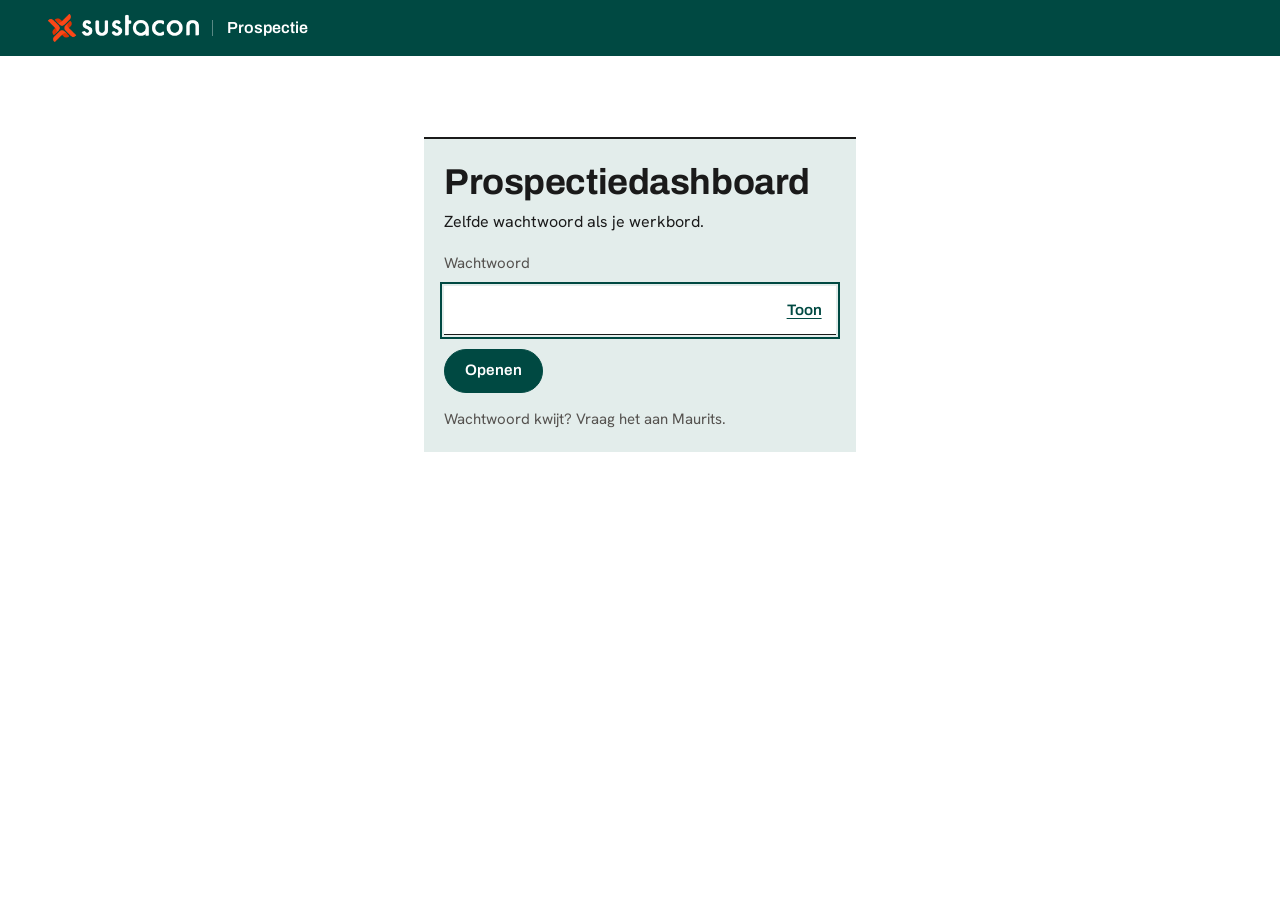
==== prospectie/index.html @ 860473f2 "Prospectiedashboard verhuisd (versleuteld, zelfde wachtwoord als het werkbord)" ====
<!doctype html>
<html lang="nl-BE"><head>
<meta charset="utf-8">
<meta http-equiv="Content-Security-Policy" content="default-src 'none'; script-src 'unsafe-inline'; style-src 'unsafe-inline'; img-src data:; font-src data:; connect-src 'none'; base-uri 'none'; form-action 'none'">
<meta name="viewport" content="width=device-width,initial-scale=1,viewport-fit=cover">
<meta name="robots" content="noindex,nofollow,noarchive">
<meta name="referrer" content="no-referrer">
<meta name="color-scheme" content="light">
<meta name="theme-color" content="#004942">
<title>Prospectiedashboard Sustacon</title>
<link rel="icon" href="data:image/svg+xml,%3Csvg xmlns=%22http://www.w3.org/2000/svg%22 viewBox=%220 0 32 32%22%3E%3Crect width=%2232%22 height=%2232%22 fill=%22%23004942%22/%3E%3Cpath d=%22M16 7l9 9-9 9-9-9z%22 fill=%22%23fc4717%22/%3E%3C/svg%3E">
<style>
:root{--bg:#ffffff;--fg:#1a1a1a;--muted:#55524f;--teal:#004942;--teal-deep:#00352f;--tint:#e3edeb;--on-teal:#ffffff;
  --error:#b3261e;--warn-bg:#fdecea;--warn:#7a1712;
  --display:"Poort Archivo","Archivo","Helvetica Neue",Arial,sans-serif;--text:"Poort Hanken","Hanken Grotesk","Helvetica Neue",Arial,sans-serif;
  --kop:3.5rem;--gutter:max(clamp(1rem,4vw,3rem),env(safe-area-inset-left,0px))}
*{box-sizing:border-box}
html{-webkit-text-size-adjust:100%;text-size-adjust:100%}
html[data-auto] body{visibility:hidden}
body{margin:0;background:var(--bg);color:var(--fg);font:400 1rem/1.55 var(--text);font-variant-numeric:lining-nums tabular-nums;-webkit-tap-highlight-color:transparent}
::selection{background:var(--teal);color:var(--on-teal)}
:focus-visible{outline:2px solid var(--teal);outline-offset:2px}
h1{margin:0;font:700 clamp(1.75rem,1.4rem + 1.5vw,2.25rem)/1.06 var(--display);letter-spacing:-.012em;text-wrap:balance;overflow-wrap:break-word;hyphens:manual}
p{margin:0;text-wrap:pretty}
button,input{font:inherit;color:inherit}
button,input,label{touch-action:manipulation}
.sr{position:absolute!important;width:1px;height:1px;margin:-1px;padding:0;overflow:hidden;clip:rect(0 0 0 0);white-space:nowrap;border:0}
.wrap{max-width:80rem;margin:0 auto;padding-inline:var(--gutter)}
header{background:var(--teal);color:var(--on-teal);padding-top:env(safe-area-inset-top,0px)}
header .wrap{display:flex;align-items:center;min-height:var(--kop)}
.brand{display:flex;align-items:center;gap:.85rem}
.brand img{display:block;height:clamp(1.4rem,1.05rem + 1.6vw,1.75rem);width:auto}
.brand span{font:600 1rem/1 var(--display);padding-left:.85rem;border-left:1px solid rgb(255 255 255 / .35)}
.brand .logo-tekst{font-size:1.25rem;padding-left:0;border-left:0}
.poort{display:grid;justify-items:center;padding:clamp(1.5rem,9vh,5.5rem) var(--gutter) 3rem}
.poort-kaart{width:min(27rem,100%);border-top:2px solid var(--fg);background:var(--tint);padding:1.5rem 1.25rem 1.35rem;display:flex;flex-direction:column;gap:.55rem}
.poort-kaart p{line-height:1.5}
.veld{display:block;font-size:.9375rem;color:var(--muted);margin:.6rem 0 .1rem}
.ww-rij{display:flex;align-items:stretch;background:var(--bg);border-bottom:1.5px solid var(--fg)}
.ww-rij:hover{border-bottom-color:var(--teal)}
.ww-rij:focus-within{outline:2px solid var(--teal);outline-offset:2px}
.ww-rij[data-fout]{border-bottom-color:var(--error)}
.ww-rij input{flex:1;min-width:0;height:3rem;padding:0 .75rem;border:0;border-radius:0;background:transparent;color:var(--fg);caret-color:var(--teal)}
.ww-rij input:focus-visible{outline:none}
.tekstknop{display:inline-flex;align-items:center;min-height:2.75rem;padding:0 .9rem;border:0;background:none;color:var(--teal);font:600 .95rem/1.2 var(--display);text-decoration:underline;text-decoration-thickness:1px;text-underline-offset:.22em;cursor:pointer}
.tekstknop:hover{text-decoration-thickness:2px}
.status{font-size:.9375rem;line-height:1.45;color:var(--muted)}
.status:empty{display:none}
.status.fout{color:var(--warn);font-weight:600}
.knop{align-self:flex-start;margin-top:.3rem;display:inline-flex;align-items:center;justify-content:center;min-height:2.75rem;padding:.55rem 1.25rem;border-radius:999px;border:1.5px solid var(--teal);background:var(--teal);color:var(--on-teal);font:600 .95rem/1.2 var(--display);cursor:pointer}
.knop:hover{background:var(--teal-deep);border-color:var(--teal-deep)}
.knop:active{transform:translateY(1px)}
.knop:disabled{opacity:.6;cursor:progress}
.hulp{margin-top:.4rem;color:var(--muted);font-size:.9375rem;line-height:1.5}
.melding{width:min(27rem,calc(100% - 2 * var(--gutter)));margin:clamp(1.5rem,9vh,5.5rem) auto 0;border:1px solid var(--error);background:var(--warn-bg);color:var(--warn);padding:.75rem .9rem;font-size:.9375rem;line-height:1.45}
</style>
<noscript><style>.poort{display:none}</style></noscript>
<script>
(function () {
  try { var o = JSON.parse(sessionStorage.getItem("prospectie-sleutel") || "null"); if (o && o.sleutel && o.zout === "5VVik6WUOs0kwxQTOyYYmA==") document.documentElement.setAttribute("data-auto", ""); } catch (e) { /* geen sessie-opslag */ }
  try { [["Poort Archivo","[base64]/n5nM5KjdmN8kbSkA7v5YDg8oIMqAl4QHV7Uxg6dEBPo89qXWts6YE2Vp0wYV7I11yA5Z1TwHXWbgFN2yUli64ekh43G3VndLkgxJMvru9KisVI+kMReqEO6393en6eqFdfYPnALZRF/s24OFEjFiXiJfnJPTcdGzjILjikCgz9gTJc7N8jrCDziiWvNEXp2C1s2HXX/2H0/2H+WA+MmdxKe+aJz3Rs7tY2lg7vCqu3QkrRBd2ek2J0yVvVG1q/HQetG9LgIblzFSa5285PF0+s3MWyjcwE3SVFFhfgin/rue2gPBZnd4fpv/BycYCGJRikQroSAKIgoIUhdQQNgARQEjMQp7unqvNxcdLutvb3uxfrHql/E3PNvsHwwjz6usn5Vgr0wM5BRzGIkYcyz7outHEtGPPdu7hyURCYVG9eShuDTR36BEQiSRSJWo08Xf4ZrmNk7s94tqAGCBVcvbFEpfRPj/2/S7/BG11SZzzqwX8TH9Ip5S8YiRlBJjCAkfiCH6SqHUCM3AnMNTvrrB1MAjIdLImsge2kNDpQHAvZ8fs0kNrCg2DLBiubsXs7pbXrT+omnUk2CiM5cT6I3sFyXEfCste/asGXQz6jTetP48ii2Tek0oUgshUAgpBElDoBBo/a9vMuTmv///dusydNLdZpuHpx5D5SAXOOCCB0iAiD2x2uQy1ySdlEe7awgeAXapywfCoiGG6og+5DgGaa50kru3BygwyYAPCHUn6YG4CjB1KanO9M92bK2erBe6wHh8OozH5cmlPLlULuVmyaRSqVwqNdcE73KBQEeg4lXFoH5STmg/OT2mHj4JAXXp15ba7CYiwVdNAbCgrN9ralWFJiVRO9z10WXJXXRpSnTzjDNB7sN9l3mzzmuGotjdAAplfvz7fbaq7+1eM3OMiISqhuFeFokFZVUtPSL7LZCIpAHJdPSVmD7BQE9VZrjDP3GoP2Ptl40hiErfXRVLWNAxtbFwrf+qOgv4gYQmdSQsayJKJvveobZn/EfYSbqrAUD8/zdICMBHP5r7nEl+DuZlSyx0hSJ1rnIhcIhFzNqN/UBFdsSuwrQBARQE/v+lav32XZCSHyWPG5QmQJoEdizKEyi758xWokh5Ugyv7qtiVb0qkEABkIECJVMA1QZB6nQRUABJqU0QIBgMZVqm3OqY1DFBoGjLogNF0W7Z6vFxz485rmax+in49Cqt/mL5/2r+ZjOrnxer1d8s/un9fOipvc7msTSZm4OuYolCuAThcC6lvzmq+kkAVYsqTRahGJwCjQzi4PjkHzgGlOQS9ODP/edJJTYGI0SNKFzgubV9rd/Gq3kn/bbbzCkiVytyTczu2v9Dfc/kl/ZwCTv8Qw4zU1MRVRX1VNS3SbYlUp/w0dgLGKEMFkncD2PNhqnlWhf7vnv3ZKmAhoqKioCIXa8JEONkLr4K4aE+MAOGwBxqDOwZ3wh5DiAmnw+HtqHT6EUy74GxSWY2BfAIAGhThz8/0wOAAGD6PHHyfLsarY7Ofns4e0AsgmIaTLZ8+QMFKKBb2w+P1/Q0WxjEEMfG+DE4AAVhPzIbmzVFjSDGBILXXMhJJFPpC5SlBxevDXwBAxDY3+s7dIIn/Nx2bj/La7O2lliyClWq/9GyDnaoL+vLO6eTfU8v9cN+2a9GM+IEZ4FqXm1RFmPX2Cc9j6/CU2FMZIXXVjQzzl+T/Q0IQJFQgY4ej+UW0HcuohsLaBwAME0BgLevwhsL0QAQAOIQCVGWcoD6aADIcxykUYyd/m8WAa0YGuxObgoDlUfWn7Gc0rbqu7hv9bvxypIZMHkQYYeK30DoQsJKJGXVqFVnlFujFsNmqkKLS6jXoEm7C3iumloYCW4wqdHw4ATqcaLIfzQ7+w7kyaVEQS7ohjzYmBI8eHIyjFvYC/IBwLUABFdNLuA5wCmnFjzgkHtPE9u27v9VIVAjejI2DBYHTcETwLFPC1o9solRyBxzuhAdTkm22KOhGsfQSEAeMQKcTBe18Va8DIBlIRU+X79VyX2XybZVR/NbGBhhkk6LvhmAU8GDEIXHKnARI04+CQoopIhiUrnsQv5+K5YTXpJc3jJErdGGDMDo3NNWnfP3fRt1gV76PGzxCBhlOmMFGGXBQZaBBhMyEQwOHgERqbh2/gUPkPpDcKdpqTyV4bwEaxDB4OAREJEUXAGASS6KL56cP8lLoDeDbTo+XAdTiAQOgiiii7dciXm1LwLo0GPAiAkIM5b7peYJ3APeNLwCrPQqi6tANX4CBKmh1nUebHGjbmFbcdicewCGBnffvWkXVpetFoIQAyKAhgUrNuw4cKLjxoMXH34ChAgTIY8oJSSVrg03/5L1dfLTy+ArAJJwT11QYp5AP+gSegwYMQFhxoKPKqrxEyBIDbU00MTQEwA4CoDSoGdPVug20guQabms/OWJrQTfmdmgIIQkS6/zNf4114vs/7aUpM6Wyc1Jr9k6fkqLmBvNgPGODcQTy4o9TWOa6P21euInfbPGm/Z22/cDX6rzceCTN83HbprLGVv+WRiH/SOMrXwow4m+M8Ur6NsiUxKO9v0UKpzf2yi9/jVq/+JDkMjvAvhNrLe+shvdBHognBB1raXwh3Q09Xar4Qvk9vxOla9A/LtZMpQugV/qTrznX2Qc4v9thv7Mbnr+6JnS5Sz19nz799P4ENmIQxRdMk+qRmGJ4dRdbuH7wvUzzQNtHPXk+3EkTatwjfA3haMPA4uCRTaXxNR1F6d3NKP7I0YvvlWyWaS3vz2T7c/aT7U5zPX45vMfRehng2otTD4t1kWr2mpBXfN6eg6//30EZS6ZSJxOfUKKsmjGqo3oqn/v+EqCJNH48t8QjCMeZx9v//D1qUabgugwbt3xPVcMWhPU67cBkUOD9QwqVopeEdsv4jAOnePqd+laE91/jAInwZ9lmt8n1GOeaNJniowrpt2I3kye5ZupZ8tmowW1/6u2zB1rIv5PSo4RrZm7fm/TykTBs+hcX+eXHvtVCpnEM0ntm+elXZo3/Djw3uc+eYOzPgFRCnWKWajsq9Jz7574cTjQD58f8nhGYRxK65UHwp/3F1pASn+8aQ5VOO8WLGGbxDk2kp4eRPKIthtpT1PSO0vH9fnB5UvqOKWHAURLbzFlnyFNZ8K98sHSFXEShuyuuBdy2TEdJI0K9uGpPPtqGgP9z6U7fq94oGRtDZ0FGuqpJkSgftnY6XdXlJLqcawHhHjcUqio5QJ744p1iGB1NCv/Rw08x6w37n8AODdl341Z/teJPgRew4/9QP9Gt4gInzzqH1mlE6LcK5rmTVtWRmDO7wgsihYnakVsEut05ObhvSf9W8TIERuPuYcIo2HZYuJ/2fTmWE3FH+ixcxmR6w8CsVtfoLEHWkyadUysp/eFO+sH/UH4wzkXLvPu+W9+JH3wKlj5ptGk0o9XxgfrfKx9I2n537Rcfm9+YMXeHN3E8e3N2/NRh6EuMfU8mrr/[base64]/l6sUbZVaMJsUom0OCFsME4nojGq7jJDqPt1OHeCCESdWxdxn26NPnGxPOWYMgjv4A1g65L7A4dTEQpbOZebaM5hWrvj7Yl4yl/Ib5nJrmbTZUNcpiN1phcyZxKPycDAiG+ld5b/wy/[base64]/jycE/01lA2ILFY5KIDTW67SQu4YZAqaKZttH3sb012AGGKfI3T5lPJIwUeJCgRa2gBve0NdNcjZHgo0g3yFkpIzaN9pcQNbD3UIBLQthIyIhHBbYxWxsMt/6PgIsWI8+tRmea7LQ3kLn6egCGF+6yoCQDE50xNTXbLCzSbr6BLiI5v0g+t+9Zvf/eFPf0Xz/4Tnzrvgoksuu+IP3fA43YrCns8JQJK1+/ViB4rVGBD5Z4ZEH+NKWD8A4Pq15kc+ih89pKLNCtgUHWvSiD9AE9OB2Fc3aDRjwKD5nXBvegf43uFUwzTJf8hzHbfay6SGaEBV3+TRskY7ACizYfgdQI3kK1dcCJ+vmQ4KCkcywDmRYRNqhkp4GpeQnavYoaYYZTPabfIYFhGfDrbbx8DxwKj6xOVxtAOw0YVBE+k/OXj2I7TAA+7HLZPtplbOn99LfwdzAU1eMoc5OBy4GXgceLLwxTL4GvRu0C2lu8Bfw+6CfOH/8WL4WRl+nsKfYuG/vxD/JE/+cFH9Fbz06ZD+LtytmP3DbPmPs+W/h7c/ueh+okL+7+c7v8+6v78QfzCXvzeVfxM+/[base64]/BjPdPj7anxUjfF+12AD7opvulCfNCH+Lg/xtf9Cb7pQ7wvAnwmjvGQeonXFZi/qQBvasXXWvExFXxFDV9Txdt+wbt+xa/+gi9Cwbeh4u1hxpPjgl+Wgme3GT9t97Ovj4r3H86YS6S92AOPfxweb70Jjv4kAOoq66d3JwYj7t04niJPpCDkzeP6GNpQLPu7gvFk8iGlBonhUNa5I/EvFgfPNEvCtfqeEonuqe8+m4Cb0C2DBoRT6JbPHt9arGs/M6MGYVDm2qkkPS+x1h3nxniv2mWn7X/hVajUkqCHNanTqiEhD2pWqHkCq1Lc4EyC+SLBBTQ0Ao6EOFb06KevzDEcAiVQoL2+OggX0cFBB6YmLzv0TzTsATE1ivI6mWtnz0RADku8KBdlh+hDV3Kq0ac0XzejHlUs/ONgXa4ByQWpvVPBAb3vcQCc0H3N+MEy/zH6rKCoc0AtZfRkIrxwypS9TtY6BYA7kcd4HlxHK+mmgSgGj4v59gWES0mjh1fQ0SIMYM/1EboIAP8YIrxI3MIe6JNQpkkfhw83GFSHn7DRosUGFK/1Pj0CXE6LG1fQA3GGltcGger7PEDY1musMW3fyreDJnYbuSYTxaLb3V8zpeod4h2ext4Lfa8f7I6hrI8GopFoPFoYrYzesIcWd5oEoso0uCTlsTk9YV3UFw1tWvFrYAEAYMaBsd9IjeQTtQ0AwCevGsqJfF/7cZBiAF2uAvia+RZwkSNc6ZOCWsX0OOiwNmkZUQO88ijx4+2FdttplxqHQGTKkcJInYubR/DRZTwiLw4tkZKWkY34GAXfXX/l9e6QkLNfyXkbdSuhZ2RVqozNtMciLBgVwanT8AhUDqL18YUc/nujR9heZ2Tt1SGkS59u/c466pxjVJrtU3DcFSft4UK64IAjwq4iqLVw28aDxkMYEUcgUTnZ2DkEePn4WUQViMtXJOEVs1QqU65CnaTtVAq16qSkpqFjYQIxm8qhnJNBpYAq1Wr4feEtHULatOtVrw/Hxt0CqQ/hVBvAjhAXYs1qzEjeJO+TACjjeSYH1tMAiEMg2pGSeGTaUR3b+wQoOPSOas8/[base64]/3AmT/t9b6WDpG7qhnS2IcD6/[base64]/8krIzhPuwN+T+ha5uau71WfiACowyLu9lyJ1lMgunYsKpdcF46SeWmHJxnZKjeIYoaJNIy3NPAqJqh8nYGtfewP1V7fzPIxjLepr8FYSC3t/4gOf9cyFp6nsZwIZvG+DsWFVDFSdpMj6eQZDNU5g2hHGW6CFdfAaFocjG/oOlIN4uHmt3j+pnke3YeyfhrdiJWZFixdykWynlNR7QSHWh6fwQB2VwlwdjILAnB6DSKIyJ5oL14Ixj223G0/uxxfJwioS++JhjEwQqRgNidOoisa7mG4D/1Hr5rlaJwa8Lt5jaQZVq7THM8SIKkLXWcHikhSahPqslfdEDRsd3sQtm1iaf57BpCmMWTIp+pKRI73HCWh2+FKLVDDgN6Etb9jltkVLtXGykmmGUQcSY073Sc5Eo8BJGNxE4FQoDxzSqSy5SskyBKaP1uPPXgxVN3A1Gi/tjroF9jqdbfypktH8HxOKo3UvfGxqFgjpVfxytmzzCLfvWRCZ+Wqf5yUXm8o/QYzzO4CqifLBxAyZxK5Xgc+ac+a1J5X17eQMO4Sm6S1G403REiOQifB2ksaNIuNOeuTgosecC4qeVMWzeB7oH+GiAZeflJpGztjDOrSKWWIS+6tYDY8Ls+SkFG1tSZtMtQxlAQOHLJ9JS6bi5W3sPAuL0a8iwQfzRsrbaVGRqHoro/IMixKM5c0Dll64Zb6OD88NqHIJhvA9D5gwbp4ZlbtmzyVxCOUIpL2J+3eqVSoBNTEOsZMjL9K6pE5cPuDw0AaMSHzEP1ug2smJJdEh/BMacOs7oVlJhnpCSZakXogZK9jMHtl1henSh4+duxO4dPZXtFkweGQfnstZL3LkXb/Vc87odHzqX/PV7wXWkiDCIK8xo3kd6V23JnTrJ3f4VR94cWVihyWXYkN2Eopuc/8GRGkuQZcYM1ln/DBZO6y8aUenVE1h8OdZf3O/0trT7Nrx1n7SUi0MR47f3S9SppBG9b4ud3+UA8ZaJMXjR7MWMn95cpXHy9IJZGU/YmEEvd4hqVoYxIdpAEmUMPLdb1utHdfXSeomNlMeZyUuXjp2RnUy2azmdu3WXeDjJ/FlPrAXM0gvQRhl7euktWMStyEb2AyDJn2hcftDBZDcTuOB62rQrDSfQl2YcSrUboZ9FtS5j2oimDR4nTdrHX5rzRMrhAWFgjjtdSdLPztO6146a5UO5Ip0/DBIqfHmHXQcZ8DV3TizF9GxgdVovPSZ4aFPFd2au7pRuVgwLF3vG36bYsM4GxAqkQdET0IcFVaJSJreeo0s3bSMO/a2EIdGUSc+Uwc4S3gHdoqLTzJM69GcINLd6zH5N9CtXoU55nzx9CpKzqwqe5nOHsibW+x+PjbLUW5UNiPBPg2uOIpM3Cqz45J1km8nu+AipBvd5qzLvGPAObkJ6yDGwnAQYJTKHmoq5jnFHUqwjgieoiBP78WyfpKLX8kA5LJSc5W5Sgu41N4DpmF6ToCNgRziOm/M22MVswa8LpIrPlDbl3KkYvQ8DVaR7SzRJvh0H9g5blVUNLD1smdfvQrZ8KF/IzIHrrH0y9yn5O/PuyKsPDvldgTb4Sn4Kj3XIrJX5YIT/[base64]/rHPhwcO5kwkPbJ+Oiwgk1d2Mymnog7sM2E7ZUlGqO4mCK7wpvkYhkrcifz25xTSIjQ+63zlOhyBmFaes6FudnYDLjnn/Qr3oTQPTvNdAL32D3H4VHW0jif3uZ65mWNekWu9O527y3/0MQPCLjRz8QWobESkzdm7/9fVERZU00kYXCo3XYOiObzQBtcYKnE0MW1eJJT6qf2oZFFlm6cyjQ2eow5tCWhdfwcWFyqee7xBiTS2OjKVa6/2zFN0H/w0UeJLPjaACV/6OlVYdN23D+HlXB8Iw1S/Xw6DshGoEtfeMK5BpiGSJfHo/[base64]/vCYe5N2L7ZhSbUZA0smRmRBjJesegRmYV3wlelMKeL3Ent4nWAzVyqvaYnjOozINemQ8m12UdtMFnz4bRMjYluHZpGaShFK/y3ChG7EQ36Tphf4WQ2hecLJudZ3aFx0tfUjezwz9me5HZe9K1IXX1HCNRXvEEe5xc9yZpmGFNQ5vMW+Tx87zPQZq/xpTFIyTNDR6VrXi7wp0TbJNSETGchEnnJDFpyEQRRSAkuo/FsTC9hbhBDroLqWVB76Z6NlHEHCvDmVS5w/3MLIMKBsQCQVV4YZ7nKDTPC/bouYWSCsDu5PIsGsYxmfNS05kKz5sLlH+81yFlFZUlcikyk/iooouW8bd6LPo35virhd8AXpBzekC3wfm/BN+FbgWf0bjnTo90w/Jhv3HyNvDlAs1HYblVkuIqa8r1UOPKoMNGitpOJC7d8gw6N/XfNz3zv5ZoS7JOFb8h3k5Ay7PWxMOUx9w/6Iw771IkIzKaR81fULVAxHQt+cp/j1D5nGD7FTsJKo6E9rVf1DMplN54qW6cG57nTs7O7jTX/NUMeh1Pq6AHzfeDeKAcV2vKP0NjcXxxAmOBQ87YMOMUF+JVbcIkl114JV66RX+0WSaFRPPPX5FEDiKi6tke+4uvrPIPD1De+soY0WQOJPqdz2tEAggkc6RKZtb7KlmcDItEi5Wy1PWvUAMcm39UO/Xtv2M3T/XL/y9ix0Lok9Do34SqDnB5q5C3+9+OE3Pn5u/+ZPa9ezh6WLZz/wEL3D7lP+j8OxjBLB2fEdE0Cv6Du4vZMD5YPx6y17c56qAG1eeHWkKVuWSIN3QHs7FpNGJGkidKF2zK5G0S9FV5mZtuJy9KSlqcnLx4V/EijI983SmjMFZRiaf24NBoXUNmjNIIX6zBochJAG7d4QvN52/OD6VlH0oLjbPmKTXzet99zSh4Iy8zBc70QB4mgG7qyXNys01i9v2MvyNdx6gavlJqr+TIf2l9zIWy0qZdoH/d8mX6TC2O95J1F4TVhvkGy/LBA7t2rCifIyvtcs8UZWhM9GzNtJyMOjPWklE3VazNMdMyNKJRt7VrjjR5tKZuIdjt2d7kBnSc6uOhXBbvpyeW4Qir2i4A6Kak+gmDdWFPt3VRqV7/aevcLEMqlmDLS5E2OrZ9Z2bNBRnru4JsLsrvM3QTLrRgS0OoYXJZ6Dmiv88YhSeOPnifEwrPRrf+OvSFZ8LX7o+1fPz18G2oaVIX0uHBOHLVzVsnw7bly6FWdSdpakG2p2gW9QxNhWHm2dIaiS55Shm/zpullU+lizSiqK+3V7RVxJq+LWaVJQLopjGcEje2c4ytZO+YOz8C/e3k26kv2odHXd+0iyOr7XkYiSrUyM+bWsyazuK35kkkOtXZ8bO2vJaG3PwChULFqpgU9KLzrhY0+749iiumtg/v68+ahux7dlCi0wfW1jUNXtk55hHAPBEqRLTvnwRtfducvrbZjldvndGxOACDyJ7Nf/EeZMzX3tiXAkcHUAsO3jnAXDSgzoWjgujF52eEv/BytVnIpmWQbUVf2La8+Jqal0K+cJ9txXmaWnIsJHeqU4bNT3W5k8jZbU505WNlROfEYEXgQz07MdhHdw4NxsQQiNbNG8CJ6gIf9Ikp++5Dm8foxNQyApj0JHTMHdFFqJrShoS40MItjaHGyeUhknDo5VCUQ3vl0E1TIb8ku1pTLA7U5pqv/xq4ImrMoY/cpV8BZTeNhS4CVhdrNjo181dO1JRDe3uOAcJce09bQvTTO2vEu9rBWDyhfNzo/7PcAAXE2T5Vsbx2yUfJHw/9/+a75g9F08TUwdu0b4FJldXhrTl8Sy4CyQ6nWC5WqcNnU9mWri3xJMllKLk0BUq/QlcLszg6oyCAledVYQ1ZXGNO3HSFxH6awf8RgydkX4SSSrEQ6SpdJTAbK8a44NcDX7fJ2r4pBPWqe7pM0zNt99h2q60Ughyl1u1ju6dpe6bLzkcmXrN0yeCjYa+5tmSo7fEBGGeWnEUIr5lvEZF/7fho7W1ZuIcDZ9f0ydfcmf2yPHDu8I73Wye5tvJ0eGqmKRdRO7mpNkkTjUYXfvpy+o/sWNB6mh/UkCLRPfbMltMA+Xvdfe2qRU/gl7+OFtzX/FG/clc04kYJJHqjFp61nwrfG/sYsdC71dTkz/yTWlqAY1dKUcs7YhfQquY2pgLKjxrz3B9h8v9DCSXwZYs5cl2VRFhn+nPsn/VXpUIVl2ZXTI7t1jACWlWQjHF7tr1WJP83lilDqeN9TN4QuIjEvm8mZuUKS5ycPow+E/eVhsmc+5ccPR0ZK2YkKh+tSO9l8w2SP5N8KIpjwp1GHD1Zjoj85NMpgfSHP6BS8XleVA09MVZQTSbi99LxkWv7V6S6EcHfG8Y76scb+e9fFZLhSiS3ktZ/Rcj97DL997ebRiNGkkGKV5mzM3mXOXp5mb37k5ckJy/dPFaWkJ9RPVwju58hierYt8cdpNklHs4wBvpUj+dzOadjPuJurspPUxeWk7a9caTlQTVScXclw4/[base64]/cMoKmShc5RP3eWT5jJOf/4GImPmqJkYbNWeKE1efIcHrclDsby+fJ/PVWL0UnYfVqYFIdXbKZH0VLnGfv7AEN8kW3fgzeQ1SG0C8VeKqPt5UJJyzHKn1IlbXt5DC2gpZX4fMGchaT9TnoaRE/bqsrHUPEncew3pAUx2h/LxwpS+vr0k4oNqe99ZiCE/k4wbuwDN23A7jU/p68WxDmeEjkqeiXG68ozOfimy5y0aZf4tmuctFjjwVwZ/z3NdBQaiY3rooJ/7xXRPlImwttsAX9G0Fiw7Qv3ZyeLQ3TRfTWIO5JSydIC/HUpOpJ7lcjPmgN3/Dz6NnrmDmiaz+TH1ZSjUGVZz0TA5BBXyBzs6VnnadTroaFR+IwV/G/4vDvemtlyh5PKtEYuWRGp4C1ev9sCju48sYIoieaS0ODJjTzs2SYanW50wRUK7s6u8KV6L70UD1ERm29DHfOfrBSK/xo+i9df0wJmYEPnKL/FSVaHoK+pdbEw5RyjErp19BbeltxQU2HLv/ya4rh1UfDrwwG1ceGV992y+W2hhtVNQdR9AEOqY8KuqNO+hCHZVrVjX0l6bu17xMJN3fxBQV8IMK/wJxkU8Kb6d0wIzkFZqlWobq7MyXhSt9sr7ic7o68n2+SlmY87vXKEVT43otLy90AGOJyos1pcPelLdkZ7NVKW8pq9N2lPfpTfjG7EOhsoNNVdaj9Xex1fJ2Iqyco1xVxfr9eQVTaRa8j67DED/6N0I4KFIuxJ79XrWYFxDOJxqlcbKrs0Ao+FsSSko0zRc+e0Z9e9yLZ8vOA+UNRzVk1uJJjljl1Z7XqhSH3TL57FfTMVp+OFeL10vi2N9cxki83x9nEkhBaQ9oGfznLn/DiSOGxPztr55i+R7ZxmBl1QfZFTKl2MGZY2D+KI/+KKKcP/wNO06C10sytDOy8c/1tqjFz92jYjb4O5nkH6f8xogHKGR9OX7Z/+jwKNo/IpKUXxQk4qsXycQBZYIhWpWignPYhINlSVlCKGnGE0oUCvdEJTXuouDzWvYgk24K78hMyUpyOEtAUz5zJAATFBTaiyVufI60nHA9XcXJL7RjIlWJuoBanlsRkBT7g05a/Lo8yjoB3d5oSXt/KC2zV8bqf8yKAleQ2T3NFFFRUJ0yr3rCE/SwUpxYoWPiwq/gFwlV2oKBfrnb4wVD1I+uEcrSL0SSbhEpHeLoE9ziUDpS9KgQ65eOEFniZvOPAHDpDGp06k1pdNpUuPOfGL/9zeBZFFi9HDWsJ5X3V0QgysN+eDFxvCRVEexMQ6RWdwp06d3LUNMb/xbt+oSCiJrcMKb4G1xHrTsNvG4tomHtB7v+qU2Y13UA0X0AzDrAvEdxSVMWpPRcRY2u+afq8e9aeOGCTQcU1n8Hd/18gWGKUVOC7bDHPIXGD7tjyuMABX6GGV8f0/ZXcJs0th0bBJQ7FT6yRCmK7U2Z8z4+c/iEkAyPfPVyJlRlC+r7Rannewgp9NK/2QkD1xVkzzee9DyKONvJMuM9R+LGA2rr7Yb9njbeyeQPGVx99ZgMT0Ub4Bdf/9bVWyG7Dhu+8uGII+auJC+g8lXk+GWxuuyvgx8bktBGLuN+owHJp6B7KnHYD+fGIodhSJY1iuX8LbtpW1GvxJRc28wErLY28te/ED4lBZ8Iwn48at4AOGuQ6Nn0sqIieqmeJcnVseil1V2mY0uU2eRLXrSEJBSk5cSougqQVamLorCS5zQ0ZFaYmS2VOveZquYFhI8wQVOOGVP76AM9Yu+FcqD/9RAB/Os37N5o+rIUa6cmFhgXB4E4xicbvOpc/EpDIV/PT5FdYbHwH9G4/ZFJ8Ua1uzVDpXGyUYlaUhbFItNYCq+HTsZ/0tcKqKq1RST1FsYPJopuSCU/5WXyplNlwYJ0+Gf5tCVfkci/LqViBgkymaOWr9bUZsjsCs7/cN9HWkvsGkWBq0kAzOcKgmxV8Qd5S5Ico+fYIWGD0M1Rnzy1Y4wYd28y31UeLF8C0lV9s0QeLBlmTSroNNJVfsZBIgU/cmdXJzp14P0QJXbzu9lIiswjlFRDJllDYy4QqHIvVQVRR31NlE8Kyz1MualCmulTDDJoS6nZyZhqULyo+Q+u3pOfWaPSymvqcvUBFixMZ/YBViGmj0UPY8CEg7NaO1E+/awr9KoUr6tWt+R0pw8WiQFZdTZJst150hzHwhf80myTXx4Um0wBsahceYLSFxvFDmne0sNtlJT7ZZMi8SGZ7KJYdEkqzfJnCYNZ2Q5hlg2kqK25uqrgOpEYP1D3tDyX8GqVJfJgt1pe0fk1jZRP/0pEFmBhwkxGH4bFgvUxmH0AxMb+/UTF5jFYvrmhJW1a9v6Asflnea13ax1nHCLY1ltiOGkmLRDdTUjfvq7qDwEZLSMkuNdhkk1T0qOZigP0LHo2NpXwEOJdnrtlhRbs2VZULBdHm2OxGwmYhrOYpEeL4slqKlq/Lz7+0joUqm8vOnYYTf6vns6se0NNOzsQefi/KZT4ORBSqecd1PN2ZC2fVUw9zi1761TcY8d9px5Z0G5cXHAtoz1eaQvhVcd2rbDme0+cLMpcyFVxjei3Q4K9vTO+R1fxYp2zI6PAcpl4/P4PaYWjw935DN05UH/i3R4d+ggC//Rn6fwhlMp1DcBpXG/FNcx00wOUHz++2MFjO9R4CYFWzeT/8vjlGyG3V7/S2k2M9crnMZjnSzvQURbhoEgKilbg329JFnFL0M2NOrpg1fIv5y5Jp/SeJBzmX3/qGj3tGTuEnD79SmtXahVP3YmKsXAHpSTF2EEZjl2baC7/q69Ya4gsNnEN+WRWKJt1PrBBHztjk4mp6sjrkDKVkY3MwSCt7JR25k0hWAQ0JfZp/NOIM0r8noxLQe6lvgupqQb5q1JnWPx+5r6anR7+OiZNCY8Hh0G2hY6Zmh3ALQvypwKkKjQSAkxHuh/qy+VlXtezwX7X8zK31auYR1tpsdBWKya8oP8jm9c5y2zG5rE2F4BH20pbVTDRDMou4htjK/8nPIM7vBTrxi49gj0j/F+lMZavSzn8KhbxFEmLYjMIIdh9b/nre7Eg76OP/lDYI1tT3ClbD+Po65hrnJz7Vu5diwPNl4xed9bdqHOCp9+B3ew32/5ru9/50POrx5EXWQsc/ziAPrXhPhkhzDHfH2cj4m908Y7V9394rXJmyfmN8Ev2YduPg2ulfjQNvhj66GLn9XRc7Bp8fqag3vKHecxnxY+fPjqBHW95HPXLuySIy4oUR+K6er8uz772qusTvJnLxVs/rHl38IyJwOFAhMnZ72ouwFnt5eDMq1xXG742E7kcC/Hr+TiBXpBp5vMzTQZBzwIrciVmG/yx5w+YtK4W0WK3IIsaKI6i/GkvDJAiKjEmxhGtgAwvxktyFDZQi9LqZvtzD+JE5ZR3ER365195zqh/oJekImX7S0mEO5jrn10HmBvVR61Ba2uxyOXLLFZVcnMcxaj+BJKri0Qa16YOrgquRh6prQWPF56CTpXky11qCKz94M+qwOnR7yfz4HmHfxj2nZ4x/sP5Xs8i6HjJ8d1DWAhQ1+73H71eff2Y/9g1UPaS/44fbGNptHMbV7Fm3tx586o+cY19qtGMzw7KXgzcCTCvNnU0tU+IyahZu9jbX1XfqQZuaumf6J/XevdcGFDo7uPhm976zF5ng7iPdm6nfuReqvq50K7RhXQSFacikXtOXwutnDuLkZb97q+DU+Dz0+s/rnoTCZoKls1uWj67vjG1PhUo77nYvYLay7l7RCKZcBydlYbrBkd+S1T/sSOtVGSgsMzaksyKTyTWUVwlWpZFR556ANwFAlT69kupnI18lGDDHzUi/YdAz6zB1BqmRe9dKIj7b9nJNM5CfpxgIbi7eMYpZ92hT/sMG6bXbhb4fKsyeqapPq7RkIJZmrvKRBIvpiIF/vPyYWYy99XTzOxdFmZTvJKTvDuCSrHeiUNtj4wRSv5xkmUqG42jznqIa09KX8iqtDd5Zq4ubOzdbq1YM7Bty9a9qfpoDUpv7tUiSxBJcNLo8SupCdllyARK4ou3QKuW9gu0LoUOKl0VySwuVirU9r6MUnMnX+WQEfox1NgbaSokYxIoyHJycVBJf+DJYBaqscLsP3/67tKtoLdaWeDrzQFTNl2ZVy1Q+PSlSl8rVxOrUBAcBDUBEO8UmpNmPqFEx+HBkfFX7+bgaWMFGJxoe0mqlrpdkZFWWr/q6bCAHXNxIkm0pFGodXD0Xas/[base64]/V682waC3dTA5yLQgLXLO8XaTzGjQIf0pKLKnq83XMNkth0E7xT7d/4m5wzcVKMIPBjQm/pgqLSid3R4Kvp1r57fAg8G9wLW1vT4IEXwf9YJTAGAEPAnAIASAQAvBOAEjAabhQ8pEPH7lNopP0XWwZnwIfgDASn0IRYJN0RCVGHUefGVBJOS0d7oUWmL9GMMLaYw5rRCjj2hSpDHtLK4ry1+1HPrOltR/FzbE3sr5rOEpQlHEqckViSeSiInhZMmk03JM5L3Jv+UQkhZjs3CHsIN4c2EDCKCeCv1YtoXpBfpDek3yTMoMMpOKp26jsan7afn0OcwPmI8Y8KYBKacWcf8kLmJeZmVzCphVbJ+ZVvZLzgWzgmujLsvg5GxIFPOw/EW8VP5i/nfCnYKDcIlwjdZpqx92YTs3ux9IpkoJLojNoovin/IGZHgJcdyBblH89x5P0id0r0yr2xvvjA/kP+9fIH8r4JuRbzCovi18KMidJG66DNlh/KWyqn6US1Q3yruLd6qYWgmtR3af0oel/yp4+q0ujHdJt113V/6CUOWQWcIGRYYpxgJRqFRaXQaPzaeMxWZJk03TD9CCCgNEkEGqApaAL0xl5hXmr+yRFlklmbLEsshy0XLbct31grr96WflfWWfWfz2EZsC21XbT/Z4+0Su9f+vv2W/XcHyTFWXumc5ZK6BqdOTJs67V1lyj3bvcp9xn3X/YcnxSP0GDwtnk2e37xxXpe327vQe8j7sAJT4avoqVhUsU85LAAAj9jiFHSAnbAbSJCElvHADcY4OMV/GjFf4Q3h+jdSPIb9U5+k6UAtSZxdPIXF829Oqf/CpLn8KcWU705s7eiQfCXq2vUd5z79hv5wPiVg/fkbd3QSkFgluX//g/KFoqlMOltqLkHkzXhCQIuzLIiXJJUYkeZH/[base64]/GgShD6l6dSPEqT4rBA/qMSQ8uEatpbj/17HhKIKhZAAUq09EXvClvCxqWjQF0nFaV88xRQrZQp19jfOAiTYSMyYsmWAggFVeuHB0GomXKDbsPKkD40+HDyCGSHEg4M/gD4sp5u84gmUbKZdyk2RPJZpXo6GSHc2+W4wJVudHQ+Dk0GINnI4idM1nwjwZ40kt0rrhXQkGPD6rFacDNDJfKlU33DR6sqeSnEXDVDudMg0+gk0UsBfMBMjWmrupmrmEETVzFnh9lYHfJIgxFQYNzTDAmj+BakXnl/HQzGbQozvdP9CvoSqBEgVvpWCfN36TR9NLSGMfhNZ6DEGTzm4/+72TdvVUAr5sQQkl9ynMT70f5t+U+X6c9dxq8VixnGzwQAGl8ZcBMR4t0GfJCepFsQf/cZbR+40eaWSU00m3dVCMHN37xZbVTNVJVVVhFbyijC6jkvcxU9GQiy6kKV7N+9QKfMcFTDQVNj0fYb6Eg0U+i5tbTW/cb/AFhHb48d1CwIGIWrlfdChsVGE//f8ST5tV4MJ83VylGKx4t6lCTlV4DRNLa5EtXdMINDl3a0/q/[base64]/[base64]/5gEtqXIcYNBvRVTMtG9gbSYI/MGP1KRdkYWxMqaYMURgmzh6JuaBrohuwetgWAsXKO22qXEFJN/pDPK0v1TX2rO1O5b+Wvlfz/Pf/6Vd0dgHfOKv1K/twTvwG9k7o4TxE970+eg8iH8RRALVQhZg5ly8udZr25UAvdYutSoOvNBtSlXg0AN6rzaRnAS4kJBucFUTrc21QDTzVjjOwdxLEsZ8PuwZmJ5qqvvB/[base64]/H80KpoorZSVi91SfM3icPzJ3JVTqGqKc05JJfH1r3KPTvDZTkw+Ciew4ApVT1dxO9GQydSplYSgWmzc9/dYp3lXG5pJOFQBZ8Eis1fA9c3/[base64]/uQs4jxCae8GND1sDKWHak+AHRBHDUvUKKW8Yx00i9PpuxpLgCH4xODJOQCDR2OcJoDAO0J9zh5blOVMPzhF5lQwpd0z1tg1WzcmFaTBMB3x/[base64]/1jaEKGPnIj7SbW2kQM3CCmKC+PnfNMdef6gMfw1+O9o2+jttLYz18EVnS6gmalw06OQi0bXNX40VE3y4UgYgniBsw4uU9KgeuisjVh61cPRE6fCDLiHWPF4UdJJ1bPS6cXG6L/v4l4ot12c12QNyATeZVpUOZCVescuC2h3nIldy+/6SF8mYlN5ACMF4zBIs9I7Lqshy4H6Qmx7i+dp0jqNJ3rsOJw+RKyFK0/ttH7Yd72T8wlXTMQsuzdSzbjy/m+yjFmJOfI/Z9C64WuZimSOFCOjzuxdqt1rcZpwJ/SOKvq40dmjSihZYls0X1T52kqPpzRzOH1z9fG45H/9GP1LRWzD3Ksl7e98unqxhFLWI7JeFtTMHwbMwut8I1plo/wzQM5O3PND+ZOUp6N/qbX6/lEOFoR6CaVI2Vu3v3f2QO89ktfN9DoRws8lsLNoNPSiQRCGp0+HvX4yyfPnj159HgG/Mcf1dmzxpTvBBydLenVNWCDefm7T589fYb8PxBq9knclUZIafjkZDwlHQabE598/uynnxzlicsxOY5SuLYKrl3K2tW8JeW5FFLmEu0YlBKLhvPaUE/[base64]/lDwp3jpOA/JvfSUeMfKfwmLgLT20viWfn36oDt2NpCoZiIv0gwe2WEbb8f7PogEqM0xkEcIViAKXU5Xz6YJEwMcY8n91PzlJlqi8CPOAqaQq9zWjukCOzZuKNfXANVZBbCsYN0TONWztq+hN2BkT5+lZfI5ta0MIKwq3UkO8sE9Kb4wCXsNtDSW/3HKXCO0FrKfpI7wVbj7pDvlFAZBfVENBA94kMn3iwEEKFJ+SHxIhNqXM9DRFIENmfrIbB5u6AgQ1PVZiJMEG752tV9ok7K7bHAYJ6e8cGD8Coze2uiGZgd5t6OSwOvtZqoRNvGmxbvyWuJiDFW77kMBAxV+DuYucf3OlfAtZe/fIMQvLGrjWfbkvlXImkufrS6N2gz014T5oeJ/BO8fK8StIHLTfHhXugeJOlLMXo8wB+7Uk933+lqNp3mK/YSWQMjyWALxnUL7t5gjLYRdo/L+1wQn2FiQSm4raW3i49StMD/v1oPTWZvmn37Nd/s/tmay6hjIKFKd1WCUQALgzB6WTN57riMU24ob251a8jycIvPWmalsNZmqRiuBGolZHZY6f2jqNfJnJt/tgD7a7XCqu5JO33eSiz2UL4QnG2WKyrmNq9vrRK/ETj9SQtXBfg15P+gU1DXbt0C4ZWZYY1mqfxQHCEGGTkEUC+xyQ8BXDS9314U6f2rdVNZbV3teF8BGuArSnQhp/WqNwbf/rD4wNvLBCGR8kYvB91DXibLOBj8H4ohbS3yP54i9LfjRPbi4uf1pR2SHci0etgsEkMG07Uo58u/fL97Z6Sf+HaXYqJEPP7xNRbRTSF3VrGGSWg7g2jYogr9duu/qxMeOzJ9meFVEwOaGRlthGye4ziQmiENLXO/IqHtCTXi+/WOtXp8GDTA6xXS8lHiuKAxbbvXOltT6vkVeoc3r8NakdfVcXNE5SMxF24g6uqzOMnSTX1b23Km+jxcJU1FIaz2I00H5NRIUqGPcrmgQsR2gjJRKK5X4JHsaqpzv35l3UpuejybsWvL94pxYygNO2NIv+bLUlXXNVKfJVk6LT3vK2qtsVJnIbIJ/EcDdx/2HEcBZHjV4/k27e4txdlTxnTZfR4CQho99rQ+tFEsoP9QTVsJX2p3gR4KcydBkU/W5/NUep94ncwzUuT8vcHB4S4JUKkO86djKooW+OO/Buv+ise+LRMOqwa09GKEqvIWTNg+dmJz0UrZsD1EI5am8v7Tll3Bqc5GFi8BQmXhdwmVNE+pDwL5ub9+Aj9Rr3wF7wFzFeN5A9gaUd45kAa2ddK3o+9t1JrouH5i2fuFBLqVWGJC1vwMnnvnDI/6u7gwa48flzVMw3CqsLXOi/[base64]/DFNMv/68Kvf/gSnSE14IVJt53e9HgiC4m2ogTw3TUnXeAk+5bOSV7WdBp8FLOZNht4hWjw/GK/ulZ/Gjsh7OQTuvpvzPKjN432WpOtT5B9qsX80jpjzIxHDf9X9o0mF6132w9NTzN/[base64]/x+z/b1sQyhUVaVpzYwi/1dxkl9VW28nJUAz36agyB4NjeMA38YQ10suGK7SwNfemgvEIEVjyZ7tS6tSuR4MHY51kQG8lqJNl8UhuuXy4HP/Fk5+DskvlMsVarfSCWArMDjYX5j+vtf2ci7n0Te8x4ryau/Zm6mWJ7WYKM1yKbq2s9fdTS4nToJORrcbvAAltAJnWYqb4V7NfEDfB//iZM26PFZMfvHU6UpneMy+L+ay8o2XYz8i0bxc7vffdSkdDmVVlW8OIdhCINuC3Ua2izv4I0AA1FLA+2EIFCZOMnJ2vq0J+PwBv58iXY2GBMj4sz3RkaTDfnl4vuYn73XhY/XqeAlZ1O/NSyHKUGWzV/V8qTpxJHzIOEwuanI6UJWR0IFE1DCDUCvF1/arVFdr6/kUe2p05hX5eFdC1C8h+P1Cmg5X4LcCRQLr39RtPXCm93gV/H1XHsFlDtCwM10xX49y/rL36krReoeQLqqB/[base64]//qNFyhskufBqhD6gKF7TQWDAmMuEJWRobXfkKSrxPEnLrkW+xyud1MIH9xh1nFQ+mb3m0dBtFpIQUiliQjg6decpJzEcGYpx/Vl2YiMhKFAc9irT6UWr4mcmv63Y9AXZt0/JqoRg+W9ZqmkS0aVLWue5d48W8wcKhv/taXy9k+5JZ9UjT6mwVQ9NOGdRI/zVLdAh3VblgOQRMo/l14MFBwmoAo0BI3MIZwSAFlhPFnzehisnQts+egPx8KrPVkKow+qHJ4uPgc4Vny9Nkq0wX6WhmfRWEeaVMQXfD55pNA88ahSjDZQJqSrsFcu0gV86cTpC1t/7DZh1ERSJRUV2+FoEfO0Bjyni5z1HklKtpcq/bdO6104oC58udtgM01JPgzeEYW5C5XJOKdhcU1c8WA9yjgorVVQVA0kCuw9HRcwlUMMCRQvHovXh4ErrZA7BuzWLg4Kcmm8CilIq7n8HgUnmAZJwuKVF4/mtGeJE/8m8GEXheZqRFNPt+3FNGF7MtsXip7su4VzYNxZdKDYzGN/n+z3VPe56fOxdftOkkKSML1pN8SgNfCwL8nddl8t8HUejptVp5TYQR3UsI1AqJLRNfRXzv5B1J6CNtZurRTDQzXqtray9q3vvgTAtoyeBVvwyRXAjElyBWTtlJ6hmAxwNJ97gM2+WUv2lb1Pjhv3BN7EXzzC5hv4M2XL2JkDA2zU7g23QoF1LT9OrBSuVtXlwEpxxgx/17mn69hikLTF49V6x8WMauV+ZvFGa62c/mfjtm0bDznzdsDej+J87MqtdK3UkvaVDDr8XLfIGVtOzILM3bXoB9mfhtku52w5+3dJo8qXNb0xn7qKL7qjslcOgzqRk6Y8U3Rif05Qd07S0iT53WWABhL5sGlriwD9nHHMh+a87wpHzE6yU1wfV6qP4lvtkJ/Lts76t3bXmP6k/2rXM8K7EHyv9cwkKMsPHxkkX/5mfmkU8c/Fq/pQzdLqOOjMjAttaNuUAX27p4AA20xsgx5y0ba8UKUPvhl0O17cWK1bfCHUquU5Fa7PGu/UwFYJg8er55Ocuj6/boQgf1Wlu+ZodhjvCTCYq7gazk5V6Ejbuy051PEoEnqrtWxVHt+FQe8aK1gblLtwKdx7xCwtfXuceKaQyP/40ayx5b6WvyV3JM7aS9D9rjDxS3c2yTSBU7X2CU/[base64]/[base64]/GMENHRYI+R43459bYrUB4GiGVmZlFUt+8mrBFkqLnWoZiQq2ly7OYsKK8rlPTNEDgkx2O2eJ0ASRcuhmPnRNV/2U3JGprrM/39e69Qro6x2IhBBxatBK0fhBino4xOHMT2gZc5vgRxeMwcsCMhDEoZIg9UaAMZrZac2LZiTLxo+lPJ0GttCkF3re970XbQvygMYLhRuV8m4AZxVk0t7t4gCvSuTJABuYVJ5w114S8XStPcDZKdoNQhUTyq2tgprkZEenfnpyOt8pQ9qxmt9EdcJSJiSHHMTPN/gqrU0Q0s0Le67zsBiIQbvkahfAD1wMNlw4qUPUFJ3h9Qnx1v/6gQ6USwF/vU6qjBNM7KZNVTq8XjnXwF36xQBChOfR2he144NaWk6LEXOcoyduHSw0p6PSjRhOsHlhVja+CUluJU3pBP83XxM10F2ETdCbtIdPXKpwAuUFRnSd3M7cMov/LKOC1EvLdIojjJRHZ1QXZS7HAE3cJg8a6Z9GA+qYHq/PvYgav/[base64]/miMeoSPkcOG/HTWxifCYKrSYqN1QrMWiOe8CXNL2yNL8bjSYLFKPyDmMi/zrLzvL0RTmM7zNGeOoKJeTujDZSij5UT+R9utU381QwK0ogTg/gWU0dTQI2dsQc4cBOQ0lGyScVx4pFTKdsAA9WuuR0bZR6LSjmCcdsP0UlUxKDVKbh5OfNkbHSnl+bVyU02vgzdKp/zqiwiRuaOREOzWCcGpcqHLpuZUo3lYf1wKb6VhU1VJUkL5b18DOxpttvxoa3Baqsmn4ADSXIIzmjjVDBrMrGgKiRZ8nlZV6sBRi6jqwDkp1APAN4naXCEg3E3/O3MaYkyxRTMARaazt5gSuemckegS5oBEqwQkrQBKSOrbQHt0TfZFQPcL4lPrX3mWmEs3JXoTfyYIeLs+eKVda7XEmz/owjishvHPa3h9GrAPwSvYh8NL4Z2JIyodCN6lZHox0Nidrwe83+hwbCKDgaUXWkxju+uKFtI0OhKsgeGZBJeUb5AK3icGjuNhx1Zqgq7Lsv4xN812e6Xo8WySaoKYsqwZ8qBbLnlh/QghYACWtnXg6xRAoMpuEcooS9E4I0v9/LNKqXBGRgS29bddOjSa4EEVVEMmYe9BcrX+rGXqoSMiNqXOJ6Pik6qdUUlNdR1yGpV6dDEM/4tqSOnRFFmvM/[base64]/SSHyNAmkfTFc8TM2BdJ/b8YOiWk4fQqxF7SQRFFB6q4NCfX2I07JuTkrpriq1nvxej2HuOQnRn7GzLQpEuw17bVsPASkPqzmgHvD7q4mEwzrcuaZCqyB0ynJrn+owhhKUpngvuA/1cEOgh5MX+3VPYIjOVvs1Mo0ldviFQHSiR5JmunvqMEAybkKg3iTLdvSjqcXJZaAek3m4xmi0yBm1zEeMKFiNGWlvrbMEu0l50rBbzy/5LBBvpiZd30pqw2UgKSpJaIPb0PB4iWaN7RS5OeLao+g1pN7KUcZjxFtSlY8BFoabmjEFN0VwBAqoNyqikxYcx7oWKodm5JP3WvZPIaJxeq8ewDiUybKh6L780DENNk/erACfO9Um8MAKHmoVU/nsTnqw9TfYZ8WJ3XN24399DfrTncjZfmu/ylJcJGL9WXBDGNwey45rWiY5yjoJqR/Dbm7xZv3atuZ+6AZqZcVDG8Ldu4bnJE7mXS1eYJ/sNIS/4jCOMefLYaWKKoo/fe/96k2i/yIEM7KAZSvEFkJmLVwoPxmLk+UpUt300ZNEf2v/G7a67ZuoMe6QhSyUeNypnGOXLJtqrx+gxNqgyVbEgpEaHhr5XfrUDD8/ZPUYh8/Ae7gvOjwRcZRacD0z98ll/LuoHUwFpM6sL7iRukcGzWDZWgLEEsqmJ6+InSFMQ+kMZJarG81bF5VhEDSHAf9iN+Yl01xrgfar2V5jw/[base64]/p+XVWrq7RW1rIstdMcFu1tNOeyB2+TESilQgAbvg3UMLIV1YSbEUkz9QAQH1PbGnHw8kddIpsDK1JtCUaA5rLFHNY8XyG2zWjT0pXbxoywqqIo4Ez7Qdznu1E4nB0KRUnGVY0/CW9BpORUrVNUmaS/YAYDkW2S5c1igWVpOpws1LXUKardTuomSyqVcSgafXrMUi8MOngf+SSRSFs9YHce7l2aqBP4nFGwNQDryRhRahUXWukgUlYbnDWlQ0oxpolpzKWjY/PwWBbRb80itlYC/CCgpV1y4/+LYllG3Jzkkg//tBuW6U4uZlbTzBxrTJHmZmSqcXBizz1pQuR8jJPVySGSUsl5+zroPOt0S99y1r+cTCRdkMywkY7RE8cKIeox0Y9MQj+jp7vYzsM86KKTKqpDY7MUa6DSE/P5/MGVA53So3gdQu2ahl3I4zaXbDkvM+1jwvYNl9DPqMSZVxcGYWmb2jZtaLVjyVtxrTcPcU0S34WGjQxVattoD3ile9xsGaIqDz/9yw3Wy5Ox2b6iGWTAKCw75DqEU0CtkwZqYAu1d+5zxqpnqCakn0pRKGqBJYh2zdbag0VSWRAWAV/MwkZR8VaZ4vzCxIIzMdfFsvmiyTt7ZTmOn5kqIQe9MNmmmk2T2azLjy00vx/ZI20reo9+fPzkpl3TX79h92GrL8rA6c8LncJK240BADvgwDZNbrrspe6GSZhqsK4HaAhvobH7ZjGRTFX4CjUun0Wd9pBg2TzP0SRRWGPZdCYYDMXYYmPH1hbVIEu7VpdWXZ1osCa3W8zzX6NDP9T53qRdRJ/G22dq5FOrKBhdWcsEboVd/mBVcFyyeTA1dw3T4XCYao7mirZqY4f4l0jQ/JUYQpZUVZlzHYKYx5uC1Vf0lrmoUsrXYx1pdyL26KHKhD+FQRP4wsRoO4z6exA9BR7G6/PFp/WPcGZaqlIWDPesoTfxQtDbWduArfbL9lRz12Oj18M0e6nS531wr88+qKi8ho4JKtaAiPqTJ6QIJnFsUUxq9wwzzaSmx9YHS7X/8Eg/mKP7bvdasZVxsoOjGeY1UgEWgcoqh764wRHWcWUeG4o8k53imWFWdCqG7z8FlgErSx9L9mP3crMigew2SfqHSVgE3d3Jh9r79uEE1yu/HNc1ktiAIdflkJyL2DtoczCKbxFYs5Z4apcjBxcZVSSGnkLKW+GM8xC1KpOlikh3dspNSyIqKfU226YZhwrE5AXyyDIzJJTNGWadoT1cN46A/UCV4HuefdNlhtfl+Me8ik5DgE00BKRMCWCoMBIRg1SR9XVe0zQziJkjkFey38aOOlRbSyWrqr60QuIAdhlRPBzwfjqmRZiOODELbNhl9tno3NkMjgGwRrrj8Cq6qSSQaq9hMzTMkgOriLpHWeE5qs7KV9Pyee8JKsZumPZIvF7FJq2tDCSeov/e4gBrgE1xqFCKQiNEU/oquVCXYYIAkYilRK9BIolo4fNvn+TSCKQ7JGUe1q1qvhac01rTo5hGO5WEEX5FDqHc2OQlRL1LgdbsLqQqUJblZFQAfPyLCxhkrX/Dc8zFRTk2JSejByWpHI8MS0TmdiAzYzoI+/vGgLS/cV488SeIZ8u4Gh3kd4KOlGov75Adfp2yQMCF3HVLQExlDwhxcXsjNxMRmsJXBPfqbgwau47WZdpYER3ayKlxp/8JO0Q6ghWFfT7s6VPPTXkQ1FGz51wOqFAJcg2AxliqgPuh/ZuaRzu1hTS8zkchQ5X8hyakhOPo8Rl+EEprzURd29jCSE0sT6gI0RL1oWSKZR77auo/9afpsMxGBnaqRdbJo9pw3rPYxIABNqg7StRD4S6m8Ph7frx1kq1F4jkkzZ3NDsFbAUVqHTWvNHhDaYb1ia9TUjUsEWse19FSqGKlfUYEqY4LkyRcGnuW/[base64]/xO0YXiSJdtyAvLWQCFSR2Gn4JQua8ZUuGt/gblaNbcrp1i78Fqui3BuOAj7AsxEWHt21kX8loIz25I+82ZiWSqkOshSBBj2YRiVqvpi4ajJB34HIYMOOlb5tYKLGErOLaN8jXXJUco6N2NnBcA8G9hmJEdg2gnJYDmbR/oFvBxqqxvvTz7PVxWMzoEUIWiHp6koxOm/SxfUlm+w/EvfiYLN1+iUCXf7bcC/+/k9SU+CbVrEdl5bLewlE+r5DQmz+Md90+P6kMLK/[base64]/xsaoAdaPxfX6FTYg8clp4XrV+4tKm0K3imn2wv+hs5cV8BbvJUtQUKbmrCUbdeBSJrWAb1GY/vZnQNljG/hFUo9C+lG0FWJix+Di0artVxwuz2+i1qxJa6RD8Tbkpzwf7DqrKSqIuBrIgiUWRZmSYk09W1lezmuBNPnbet+e7pm1tBYugrMfhM80UJSBxV9QHAKlWbN+G4JX0k/Au8/DFUuFHP5ZMyqbpfYENnS/mFk7tX6gcCLGK6p8Q6BsHYAxmLmUkS3bS8iPq0bQMAyGMkqqVUne6emiTq5bjUIYZhmaqzbPjx1sc4RDCLe86HYUrRmm90qF9owR9OEAlbdr3V9Yobne5uzmobtHNv/YJNX+ixVjwyJT1TWTbqcDmc8jw3fygF7uy+VZotaRqFQ1+S1ItAHzfsYCzwSdeqjrPqWObsvzCctWpU0J4b2i+2uqxtqqkU+8MsSVqwM1FcM1rnwySdYMpQ0TXIpmgw3a7o4kk0LkL8k2qelDf2jMcx6V8budpjovSh/MM6Nn08Q2BEJB+/FuueY/7d3asQ9a/M/4c66AX9Zf/Y9d8YwjMM1lxtx6/ctKuYeVOYjEHBFHgbaoQNa7i2vIthjiA4xT7QGzp+SPmgtXRSnejAlrlyXkCZYlm+Jxm1a70WMTiH3ic3xdLWCTf/aILJct6haNp3ENZlcYy8HCScWdSlnruTeJ+C/mvtDzik6BvF/7B2vTt6zkUwHMztqIAjB0kioGFkLVeqSwWoF0CuG75W5AZDBQA8MQOchJJDhk7iOL0mfj88ue2e0Cw+jJXCjU9B6fgS8DTaLXzWMphm9uh+EcZiAnnYUuVSnKcZHqds6oYkHD2FlUofIMknijNOZ2jFTY6alJ1mHXrRMFtupP2KmvblPci/2L3tLnsiiSv2bo5/+ddmBVLc7+BI/gZ4NdF8PiA06GbcFLKUrDVmEokWZR+wbScmoW6/VY/[base64]/w3zu1K7SROj4lVdww0ws4t+Nrof5eZE2NkxiyWoI7XcuzhEmNuxIMHFy/u3DkxEWwtkZabx4nBej5gwS7fdurx0oB2y79zec5qVZ94/fz27XvbRSfwBUFH4OvkEDyvAJt+UqIuu+RWU/[base64]/W9zIzrhiv3a8fYXgGdGJaI+mizEOvx5Qs68RctzVzTETrQeULJWQm8lG6EBDc115kc10Jwf9VsKMx8EK47/lkUo2Hf/4KF1StIIyEyr0Ses/SzdFZ0jXosT34FVqN828RlIjqssMwa+6Wx4lKd/sSXywNNO7TMGEzGjxykTr9n3U3QwRI8eYGlbLxB2CUKWpnu8Pt7+DwFPoFv+OHU43z29NqthBcLfGQs2SwVCdOw5mMtutiZHqqYUdXSOwJDbKi+Fq7oPHcO4RkFpHCS64ZspDY0FAW0RYQD4ohgx96gh3w0sxI5DECQdN2sam6sgcTNntEFERlukHhLXZzByBAegO9/hRYAHqBpkwWZO5uVAJjTRDOq8AuY7ECfTU5ET39cFqfULtgmwwDRug1WA7+W3058hVJJe3elSWbarv71XW1nX0NL/7I8hEQnaPZAjq87KvqlqnT2efkj7wCiNNNVU/OC/Q8Zrw90boLWDjEMQpDmCc9uUUNbnIQs7NN+Xkg/e9plXBxmqqTMuc0g9TXBZ8H4P8Lz52VJTiaCIlG/2Kd/lg9eS32KQNyAYWre60kJENN1MoNe9GlalipxnOpj4TjwLzLQR/i00PJsq/zRi4N6Eku/xd5/P5hXeFJTmfzE/d02i2LBFqsVIn75ZPoWSkx1hLje+9aGvqI2o7kEZii0F2J+ncIw0Z0qDTOMS3zaRZzZbNRNDrES2V/v/1bjw1kwr9bbiGP3uwq1XEPT0XC03PqtgqBt9REuDfFGFyShb3KjyUQZZMFwcrzDHTCyVLTC8ROgEtJsXL1rXddJCNTn8qqRysZOYaGokEzaK32KfWOlr30TjTQVJ9bnD+E6klsLUamBKUlJBmnodUAMuOQNF5mr/YBQFN7iimcN5TSYAC3cnd6lKhEeoUuQsD83tjFz0OYzDZ88vlOFwtIlcgnMc8cNhA1dwOJ/awsPv8tdIsH5NSAEVtWboSSKwp86yluduIAke6C+xNl+Wm4li3tPGllN2XlpPw1uhNIcZcCJoxTocHwmMShVBC0+BQGGLkDqeJRkcng8khC+5FCkqSdzEhI9eSV6x0sZ3STx/h81YKHNIvIUIbY/Bw4WJt073ITVL4yPiB75N7vg/L8G764lMaseXaNBpRamm5Yrl+wxtD5vZKsexToO7VC6GMuuJ6sgYvaRZWYSjF4pVyQpJ+mc89GPQ6rfZeqyx3cEiRUq9ifXdOpZRTR+hiCW5edUK74MSJK5p1HuR8Ly03+ylqoc095OmwPFIIZJ1uLp76jZEtDa5thBEUCS5m9+OAvY//cTUK9Ha/cCLOn/Nd2+pBAFqtFvUKpSRjg9jNSYQj5nx3O1mODCHcbevXgZUyiBHu82AyLJ2Mi5/OJ5HzDCZyyn+KUA9V5iVRKQImYAI6hrnbUozY5VgFYwClxTVDyi1ZhK2NsZrHMWyrjgFzRCku4iUx5ZBDA5lNl9QIGy3Vz4Pj2OHxV1+RHKPNzNWi0rmDKeNP9JX+TVmkHjDaMuexClXhjBhUax6VpSIRZ8Q6V9YhYlnUtMY4N4ZqcwkgSERuhb8uidDH/xyA/NMJ4wEo/[base64]/hQXaSHUS/+mgvn9PxG61GaBdI7SJWg+A+wOwCnTYiNFSgmB3wgnHoMgTWyuEPlILj25aPETnSVcyX2Yyd5iAg2GBViOV/vbwwcEpBbzYQiKBH8gb8n2e5mUBlhr0B2wGYGSmyBnAhch2uw53h+Ti1Ciwne5A1taC6qaxIXGEmyklLw/zC8kJVWNCweEd5fBcqFOU9PJM9yS2IOlII5jrUkEynGSCbtOZM6GspCqGp2V+kNu241bh8YFPY4eTpNytBirv03si5RfdSgG+pHIKn7NSoW9Q2WwpthngZzG4bpEjyhAjcHc+DuWeNaWiOhiUi+FVJExg9o7aZRqvr5e6VN+bOyHQC3scgXtMHbpVBFgt6QY/Nd2DFXPSdpCAUCfmJkGIzPvK2VcH/wFbYBsMu6paVnf/rxRdElIUCr0PQcYQI+dJOivtsS8Hp0wzNKfCn0V48+Bmi9mDgQxfcMgYQSCEdxUjBBKXFYDzbRsXio8PR+SxC/[base64]/V638X3LnJLaax822S+7U5QYo7B8jtT5mwGu71XOkslFB7M0IStxBjeLc8yodwHVPYtg8EK5CSmN2P8kvFjirpliKRYMpMBvSjwZb/Y8bavENYXtgcPwNovkoWnRbpjPX9x2geJJkYhNekl8leuybfU1i4sHAVV8i7ogYToPPOlyLT9PwMvej/yGoDDwihrH42xYYxbGorJ2S8G2Thlvo0iZS4TLfrfXk7Q9H5QLN5sU6z2d0Lt8W0Bfne/uz3/96wpPlxVJ7m5+Mn/W8dTHpeNzlsrcBPLx4en0RI0DCHBh5/l8ChM0om6RbnKq9DrxbvWWBuVMjw2qrDWwdfY7vWeOgQtQ6I3YmLyFbuCTei193vgbfVQeG4TKFqT0si9PgeZYHtF9j9MYBFy/GaBh28t1HlkoqejVFIR1bYK1kz5hdJeyYNsOCc3jhiGDnOsIraXXvJtPPmE4Hh9h8k/[base64]/XUTm/6k/17335FEsfNo22b2h64jngtVqLay4vjwMFXRPkUTaZ2PK/2WKUT3WHcuJm9S8VhDMrrjbJ+aL48gZZvtX1xTnp5emN8hTbizHGCA8ddv8dqZX41hQqma5fb01rb8ls7hKDxxc/J63WAisA8vXQIcDnP0y88zqoq/UFyzz2iSSd6HYIWIt83AIREXUUNHRGCyDYcMsBECoBOGiI3RG4jrs+K+M+iFLrWQqN7y206USIhFLj/3/NvXzUJXCUn6Mpf06NoFWEg50M9SKtV2faqXdhJDChn+EcdoZggAFOzDMkkBjyvGaaKrvNKdZWSkFVDuRfJ8ZalvA+DHQZYN4rM+fhN4t97PhxxPIqfLt3UnpitFrLB72I6fyWRQ646EjTiOll96oh6/QA95s1utYSi6psxm+lHPWUmFd0qSSfS+lh6CoTW3BAAYtxykC4EllyVm1BhF2HJod0V2avNMuLMKKgStTVem8VNf1JRcLTPMVYc44Zd7AU/dg8H64j6rJqkvrxnCYNsqcmoaCkAZX3dfEKMfwZS0OcTfe8KBjbBEPmg4cG8rPEyLMUW36PUgyTOHFeATdzQ8E10vaOHtw0STo5qxr5TFG7iM3lXcF34mqzvAEM0fJuN3W+F5T/hmuc/tDpQU+GdAx/thC0h7b2AHxufaG7wZF0R64smfgagx+d9wE8cR4tMXYI07ZmXRd2G3bzQZuRUCq+Uc8IUY/TSrA59d404k9Vrth8+RA/3d3F7ydwo9qvN1qd27yhGnpPj9WkvJO2CBEroyemGbZt65uMdC+vidjeYyR2uwQxtwKBDr0dX+7s8hVq2OBsDcp5CSjZKvRHVAFNu1RzVvbXfv+c/19T4fZMPToTKp2TxoeOXNdfJwc5LlljSFMvpitFEaro6sxxgw1tuCXAFf8pA6W9nxVqSZAetCbaeCfBmmFet8vxSclge+/P624aYtY2WANRFnqnwUaCluI7MJQhd3+GYWI+0mwlqGDIjuMG3RcCOdlGQBiLCXsUd2kcTXh/uj6xRFYJzdKKRd21eB9DHZgQjZOxzeWCwVau0amBgYDoWaOtlg5ROV2D3kz/TGnryz/GUVjHJJLnW8aTg8ckXsWfF+cxcWoB1m6HD+4KeecZIpsKT/Yx3GpIui5rR+5hXpnA7NZC6she33qjliiukwKXUEaMlWKegKXGFsZjZd+tfKoMOU72aWmCByLLgOrA93t020exNXaBzQLXmNyDNGteQh51EVTvSMjpc99fVmqQNFYxNtE/qMzLFF3UxwLPaxrL36vcGLIiEoKicaeGUWWgUknnsDv3NKDjibEep0rwi92h5fgDR880fqrdcgFGHxp3+y6+oIsVFNJiICiceT4N3Ss7bLs/RMSMWb3c9yHDaPLtxizeL6H+u9hjJzTNCKPWgkSCShz3ADqlMZiLjCpsT7ZzVAnyAGzT6aeRd8Jtf70u2UEecaML7N/oHdZ0Lh3PSZiwJuW+HQua7aSEBTfLgL/iSeQRj8rujyaRG3QadUSbriaXj9Bx/0ADSX4LKML0SozwTI2RZtBMSlRdEA8ThWFYn7hjWc+Z86cLTRmfTTKg/0D8+WQGH0ov4B1jwHV4bJJ5mdNyMIItCGzgIGHSLC9V43Vd2HCVYA/R8xxSVx/EPKgxxpR57rdl07bMsGWUwZR86jCawk9mAGy8ly3XswJDRjeIE63xqxiwneu0SBCWOEoajqcqZYzmvqfT5/v4zwjZwmwlay/[base64]/NZyzQiduwtGw1oKsNFOa1kuwO1ABTbafYqC3jpqDSsPuAZIUExYAuG0QwBIRJOSBp2uM2+xp3n9uPoWLhcDOLIQBK29OLJy1QJD7uQ7lWMxS7J3S9MTgd6s4ujmrWbyTqCtHogh2QQzDEK4rRpoUB8AbFMd/wM0RkQg1BbkpMydG0qYcO6AWUz1fRVeVdZ3nk+0+Qd5M57WdQ4tijkJYXKwmh+ZpaJHmqdTDckYZHWwR7KoeNJVSxWGuGKhOWmQT3qu3MGZNk4zcx6Jd/nJijzkwvkMA+CHGeZUE11fVdaqW5VCKjszMZ4s+4fOVoSyCTUrIk7Xp0wC5A8xT8uGa7uq8aj0mWq3u7sHoQZKCEGwKgkMgdwQylaW6JCSz5TpFoXbC+K/qIV3EeAcF7RifA/njed7o8byLFkxTAI15nPQg5UhvGBGMl2YeRBE7408oERIIVHkTkd7QRvWeoDsF938egnQYAUN4aGhXVr7hxlrxwtmNKlJkJEVslJxwlbxuSswh5RzZ1allhdJSaZIFRXCH5zIPgBp0IuMktzHya2iWqx0KEqAnHDX1nxLpHeIk0PEBgmFhcULgVVXT/hV3NymTww3ZpCgheOsOIlo53g9o4NbaGyZhsag3qo4WFyM/EXpspBqMFmK0VqSnHl/mMIqZS4Vpy7lioDXoJhBNfOtSglgVQNBD2Nac15FLAFElf6I+D7mcdFVVzF0yfZfH3Uv98VsY+BK2z9u8VXDv3brPDcBho1UoG0A7O/2iPWOlX8+0oEcNZgL5qD/T5979c9IH9XSRbojAPoGsYAjLVtQA5LsMxcN6FcKdYQrqzem1x5ewOsJ9ItIeAKf5pQYkCW4UxPTFIuVM/dWFAqxwpgTlaah+8JOhquJQRWogby0Pd/ExLfQX76yvfAaabz6of9ociuAMiKnwfSiemXytoTBrvJXaiQuPgVLNMGLxT6p0EcoYSg3sCNI4I//TtcdKdeO/[base64]/ufREL2TRC4dOfw9wu4KxjAWi51sMhRdc39lbu3m51DUAPeAHIVcWAbyWS4C+jnlWu1Kon7udLUi45KmUt7JPtvM7nNx4aD3ntsX3reW/VHUi5zE7HeeBQg5e0sBpxuWvbVMAjwu5VaqAhIEpD2SZF8nZGfEYv0p1mIdsXryg9zhaRp04KiQIRiLbuP3aSSS9yjE8jTWCDijFp9SHKkJzCM0WBwFIst6LXjPI/[base64]/vAwtup7wEPPPDp2TT5yNXzI2Bc/1oLRdL22cSfDGRPwklG7Mz7nSo8409gC/Fl6QN2DuUh1CrZab9QemXbRqbuhBYASMASFO4T/6dhF7Rc6thuPbR7d/5C6XGtlqL00tIvjnJzpAWmKL7X5GCidXCLc3Q/7wy8amhOxe6bIj15/PnY24iqG3NXqGZ0wg8DFTzey4/uQ/[base64]/7Bf/tS1G/MjEWRcDVV+CQHbRIR9Ef5smNu7y5GvOfVK6EZLvZThSq7eq5OxFQhsns3C2wHP/yG44AQegqwNh+HYojy5JLapXR7IfUgAZksnyh1Zy45GCXaehHon6lNr56MqcRWKCwmDcFicOTYcgj00v0iaxRxOS/OUzSNMNgVCb7U/No2WmqMIgQRFRpoPbi9ETUfzBALVrhf6I5kPTozQ9KeaK7XeNZaj9SHoXlKlWxwEsnbk6Q+Pz0HsnZZZp2YbV7hGw2GZ41il34sfAuY3F/t9G9YnplmSyjzO+h99xbQUxpKaORJ8Oh0zjkm6P0lmohXtrdxk4TeSUW6TjYAkohM0v6ULiIp3ihDOKT0gIbomDdk8N7x3lpe4ZGLH5LXFNUjxybGQbM5BhnaHamMtxxH6wwEeJfmi4I5IluJ/[base64]/KVZ3/RH5re1nLScOwJ9w0Ecj52loKxEYfnIM5aS/+8+4Ow64mFVsels/01v85PzQsGL0KxUZz+Q9ED4rO/Gmq3cbz39uOeY5u/cpCz/IXu7Od6bvMj8dlzd4HToVpVAip7iTSzbhakveY+87pneR/[base64]/vPPjr5kkSPC1/jbu+wx+krQCukVNhTRhI4zUcj0sk35qAJAbbyYsXgHULDObPX5GmLyUcEWIshWSuhCppQAdXwK+XuJpUsv/c+84DixXG2DQNnNvOuIW4vRfwi9xJA5hGOhBE9+nhTvAlRGgzVuhsP24Cwvz8w+Znh+al9r/s6n0769LwWjjgk+yodsYQCncu/x5e7oSluNfrC2e5Jt3TH9X62Os88z6z1YMeMHwSKcIsIJhGoxigaRToqHECBezEzuaJ1FK92871nd7Ie3n1kF+Z/f8jWpKheP1tmrTtRCOI3/yGeaFaC8gaZfl5t+GFZnOJGxy7TzL87rfcW++m0wZF5zNAlanqGGk90BFoNsRTtbw6esZtPU0Ak20SHwqVbVmxkUBa0zP2qmOE9ta20fppYNYWN+Jnc1O+QJip6x5oCnIbkjOssv1G2TwE/PSUzzju6fUxDSOem2PhQuBZtS4dFcH4OiO5ydmWNzajklvD4fTGkD050Np6qU8rRnJPEH706LraYs1TKaDVNARrpcu+UudphE6ziO0IX+84a4/RmT/fM4mRuHHoIJt3Oouf143YcoqekMoXlP3CZvcUd0P0tudLT5zgPekBNaV1pzcUI0dTbTPAcUvvjXV4pjEGNc8e5Kf+npzotZ6r8nh7V9VxmoYfjOLBPePvLfpMG/OpQCGaY1cCqsHufFcNk8i5/uJMNnrNfaHRDFJXJJU/V7HkKecceJd1WrkNCMrTK49Pc8IalvJZ2LKfX3+/HedThoFs6xUhvnSsEnFdmjIYyLcHLXvqaSfKBDlkPfVIPYkEuwEXclH35heh1cPQRs8GKHLG/SlFV5EI8X/zMs7Oy4+KjYxGMaFIPdtZfUaIC44+eIwgG9dIrp9WbMtkIk+Edm90k0EAjPtSeDMguJg2AiYgG8bkz9Zmbt3+0vQYq8JBeL2QHKSmp2UCgV/k063GQrpC2UZ2sZTmzj+4yUFpsFMBeYrzJEjjI7SR7uL6NSU5fuY8G7I2J/ffNRR8SOjvJMCaB8+0Dns1dhcVXo9QOOOI8EnwfaLMEmuUPZDT54GbB12VBytBqyuVonc7hInn3hVtKlMNX/mfnWmtqrd26R/hjpDuXn5ZLv3ZwHGbuZa17LKLuV/mWTZT5qSvAq1HSodZE0EaTKgT0OgkLwHjMSE557pF/ohvawC0ncwpBkRAm4RmrPQtU4tRIwL4BSZlRK7TQhWOIpAKC+uSdIoMGPYEZnXrdjZNegEh1SCJ0ynsF3DCB3pQS1LhhavcyUvIkg/O+8wzD1pcZsi3kAgVDApZM0xIrSWqy/hftWAMMTLd7LGlKuw96kCnS4vHJbvhT103PUnS1dhs7pGOlLfT2k+ynBCB72Gput4Xm4rNz5sfn2mivk+4BcE9aSsiorgjb+J0V+ehvkhQ7V9XdNPRIFcJHdLykz2+34/dj6N1GrphqvGJ8hIFYebjq2p8N6uXeVmrHmOsYmz1Ogree3nOOQMaI7Fa4hWJvH+MjBzFGJ0mQwpMQH8pozfrH/tsmoyptQRUInEdcvdRTubE7N7q73/VLR9xaeUkXyQjkWiU48DjDgXVs0DINvCFuam3yoRVgVKi9oxKpQ7CCIIwyWaYoU9CLk7sf5dBdWbIWa4AHSFN0gpdM6xSTSES81zEZzg/30NUQ2Oi2JY7lUOaTwYLsRxVDa01+tpjdW8bJ6eksf/ry/[base64]/QjGTXp4j0EXmy74h2uUslXnMk1+23/q5ha4NJVpc2GNiFYhKHs0qMjPejuShn/LjHWU9m2vsplsRfViUzLhajwy75OM5mgW3ZtByJmaNcDFZDZ3uDKBGNMegKyKRy6suDY/qsIuaffBvczUUpJyLgGAAOIX9DUFICCGCUmMHEHSOAEKaNzK1eaflzndG1uBl59xCXKyuMfNcDCbpGBQglRLEvArdnot8HwwepDM8y+7JSs1Ts67J9aebFkIunbQCeI0OwOhcqbWVThFYFgoCU9ViWMyufoNBtdIcB2m4TP2LDxr0s9X3K/nCx/Ocd6zwv9/rtOanQwJo2oCRq3vSBMZCYJA1aGQCQvNIGICww5ynEImZSCn4Sj+YNAJEX0iQoWCcvrszEg29Q/ujjq1LRxHNti9KRNIUq7RU2JgWBXvp4GK8bsfSd2jf2mPpr11v9mCh1DKK1Q+Ot2bCO5JPgqzm1zSLHs/SCAJxHF7cp/9IPQmQu8j9xZmjolPZWbtfGEYaooRRYik6JOrMKAvKuU3ALoy6Q12R5ORkkE37Te4jT9SknYJ+X4vGImNU0AnB1o8mU6RY5papv3Uv7zuS3pHZfp/s/plT3GEPkv8VKhMYluEiqry0YW+n0pIyqR0UqSz6cKszQ+cyJ7+FU9uWegFfLIz+XQVPh+gLoe5RpEuoRxqJw/3F3N8UVcoiRyytdsNdppE6J1935ER3hNchHmwalAd7iTzNG/nr4EARdFUkmJvK5T9UuwIgC611OIGRKeNYAp3M2riACAtSxQSocdtjcI1zonZGEQztxy5gCkNJyUM1PqGam9M9bMjU3p0BqzNfEH5FhW+JpXm4/5lPnL37mkXRnRjQQKxS5F20jTNdSf5v3fPAGsQ+LOAAtBAIVa1K5+6UCrjenrQyW+XYxYGrJB56temOSMGmGxZ92Q2z72voooGzlHzWeSUWKPtWplnFqCA9ZEpQoIPXcEWgu5J/[base64]//xYFvs9hqnV6s3eRC097oW+mi1tVoZToy7+g7Xwxc8RZNc2LHgqvzz8f2pjibk0CsNb2hB94+OcTODo2BCWtqC1mDGmwEmiVMFS5RyFcajlFNyDz0kO2mzR+fQ/nZ4b5+QxLUeKv7yj8G3qDUfzClCOnuc5YzOh4C6gRjFGQQGDmRXRzsXFWNpCc5eX9pNj8AKLhOTJXttIfTOi8MW0yZBawc8M/rObWTZaSImSHO7k/n27npWqYUjeWiarFSRV8xnV+hDcPy0DL6yC9lHOuhTm9agKkRas3F2CkkUVXIwqBakJJwHvx+WIdZYrUtLr3+tCCqkTal6J6yuTEzQADNT0TJc+/Cehf5RADDYQ/lxyT71QMPgGNCmYzaeEScpzabRDcHnwHFP6Elv+a0tPcEr0LwnmImpn2ZHg0uU7YP8yqxoz1ypeEyUQSYzm8OeTC6tRtEIRFjIqnz0+iNxOEsEUfgXvRl7P+0qA6xx6GwF+VXQ8myb/m6rgm2bsGwDg/X/LrQDAVx8v9s9lHlx4rAZAQAAAEPzHDblv5zI3d4AuMO+of3qCh3oe72zQ+HpmH1tOfGEhGu946FsG9MZDpNo1iKr7jbaFiIZ5FkaDi/Zj9NAWyG+EQBxfp4GGDF2yO9SV8u71uFzhM2NZed2bEHrDfcq/injcd73eRNIriTecQeoqD3D/0+KJg46R67WUqnRFUPo9rSVstqL7iZi1oxKqp/JvjTQ1zHvWg/ED5o/+m48pzxYcFeajqv/SnNiCRXQcxBhUirPTWP54kxS3nSn5LO2lwFwJ+P6FNU4ZqvhMyfE1yIwhBszQox9Xt/[base64]/hWEa/xhLJ/K5Qozotd6fxr6FJEBeDWCx+KheDKEByp8Qw42wFvwFpye/JqNnN0ApwP6/7EJnF+NFvPpvlMGl8gAcA2goKhrEKtnMDXeupwdL5A4gmhYtapKyUAALTOAoOQoItjzKQmkXMIumc0c4vmSmzO/8ggUwUtrNAHGFekrC1Jap1NIm7AODerU60JRoawZj5p6gxqjfckI2HiDnq2NFGPukEY1ApGrxm5dTSEdOkUxixyNtlE8X2mX2KTB2tfNT2DjIS0zxmhvtM4a/jC4E9+U8Ha9xowVbHpucGNyg9EyAnVfsyBbjNfprkb1pj6RrLLu91+5RqPMLAzk/q3zwYmxv6YGIa0oV+PzUhNVC2OfbdDBxkZXNQVsenPhwph1Ce9fAuJSI7fhMiKox2ZVu2MFN23SzarWGsc4nTSrKE5NNkZND52dQf9ic4UlYu6daWbQ1ZXN5ABneArzrZnbgSf7npipW3Ai",{"weight":"600 700","stretch":"75% 100%"}],["Poort Hanken","d09GMgABAAAAAFe4ABMAAAAAzkQAAFdKAAMDVAAAAAAAAAAAAAAAAAAAAAAAAAAAGoJkG4GCQByJUj9IVkFSgncGYD9TVEFUZACEci88EQgKgYIE5Hkw4xABNgIkA4gwC4QaAAQgBYU+B4h2DAcbVLwHcHMHQVfQvIDIsiH3f7hgHLPwOKClJDojSWfjKPn/PzXpkLGBNYB7fXrTShOEgXR3R9CQZawhpmQdMUdlZmv1VVBiKW3Nib1v77quO7GB/bDj8zVqI4VJoyi6F0G3nngpaQPTxE+t/KG1FHH6liFDJVVSJYceb/WjLGLEhWa4HAlDh8NF4GS6O9wMsTsKlwf8p7GHiXi+S+UF0zjgfpZbfiX1GxSUJHeKyQlqCT5oboJ0M6UVU0+qNU2r1K2aoCju6APbPAsKY9ReRaZKqqRKDl0Exq3NiVcxWeXh//P6b5+bVOrB+G6CI2LY6w+b1hBkfp6/+efc94IwuZrV9/QFqalVq+H5ufUIpUUQFsWimr+/KMbG2KjcgMFGpAhSdmL2GcmM4lK8O6/Mq1Txsvxend/PSIFz5lqLgB3LHid65JcFgri12wWET9hU+/d4WeYXciYzswelSrUFtAd7S6eAt7APYE54VNT6b1k9LzzhUSh7uN9foZAHikA/fcaiNUYvKLVh0v4LBA5QsEOihJnc+NNp/cPGNmCQhDJJ5Asp18VpvLNF+eviF/XF6MNrL1BQt7UXbpImLiyBADBOokwjO6h0wJqdvWvRCiNwhBC0emHsd/i5fokSIGQIEUInVbKmb2LbNzj3t5vbiW0n28n/6rSvVXrZiki2e/UxD1vXzswhQLtp8BuIj5pzMQ4kErXt/UCVk62TnemlJenDJ5MUaRHSogycCbZpB+TJRRDXqWs7DV0c0wHbywunBtreyKtSUkjT8thqy+qL2X70F/KGWj5EHCjFggKBtHwaQe0bd4u6+l52koHMAh9xd0VTPL95d//3NVVHtJDNBAyyLEsW7febE33+TQzLdRGPhJTAUu4yfCAfeA919v2QRmAZkjjJHgAWRRW9vKKorvtYHuCiY5TAsMlc23sBhsCCQqDEQHBbSf8LDchuGi3OpvTQ3+iBBlocNp+CArJAo9A7vEmX6WBlPJqF7+sGuu/v4sFZHDU3AYVBZXWA/f++zmrf1UfWByZIjmKjmChNxBNbo0l4q5zarbZ6vPd/luyvL2ELCWaEAFsIB0mA5wvbZzGTZGdm46TsnU22N6UvcMiDPTmEalPRbNltVU63KRVlvf7T1Nkmv4wc88F2SOoS7y7/WD/n2NcxVRrYKnh3FLaKLPzfHGpzJRqQsJucmgdEvefTf9f84IBYAble/v1AU0w7puenSBgUfsJOqBk558i4+fzv5+ruuZuni+Z3lsBfaECIPyRCJk3sTfObZsSSJtHQWIiUKPYjcRm/2uvs3r30DTB+6fvpKt79krbkKK2nNIeSCGeA3ArMMdC+7lFERJYg57t9hPXF78KUZRhkCUOQEFIRG0REbO9sjNU/A5rtTcsjMyP/dV7+2pfNIe9iFpeJGCGEpgkQQwin1n7qXnNcw2W/RN8jdc6I6O1QQgjQLS9/4gWKFNgb8CMQHRB8yC5GXa1i9DMoxmijYu10XKwHHiBeew299RZy+EmcCr+K4/S3uCBIgCLFEihUnBJ1Oo2JwTLakGEjRh33LqRESDFRyQ8jgkmKCilMYPoOZMkME1h0BwKNChEwganEcGxzTG/bUqacWdxEgAY82yDkjrI49OOP/U9/6YAseoOuSxbBuiBgGRDgfqm/Ox8o8rysPsSEmQpXUSQWo/aP6CXcxZQLqXRBRNWfAwTqhCoSu+Fnng/MOvK7uxXMQgNKH/uHOOOI385WkPVbdAHMryMiPmJZCkAlMd8waNyVj6f/rfOECDaCW7uBGGuYAJv74ZdHdit8l6NFPAXcT9nZ5ZNi2vtjTe5OMl0262d5uXPpvolKAUPh+WlC/1agMYyAPLtda0B1vf60uzZ+ZZ5EKutY3G/QwtpPjZNYAkgBDDFRCBRJJZqVWaK0zZ+nAFsrlZS6U02ttx4aQ81lMmg+i+GAzajfLpm1cAmn/dgeDCUTgKZVCp5kDlf3UzyUBWImWdjLT5A76z/EuMk/OPNuu0LpLKkqz6B5E1PIiQKDiEQB7Ytmje8xzhDrGWVSm1iRS1GF9Uw+62+eX3OudDtwhyyB/jVAYCA1ocAAG8jFvfEU+Oaw2EJsgbhxdWXe2cJkOHaA+DMJ8PW9FOrNZVB8uRzyGhcgTbO69PJ7YFyEtKdENKp7wqQO9RZfP85mV0Dqli3oU4Vpyk7EKYMIdvFIbIVS6EFKLc/[base64]/BTDsL7GjeIZod+iVHasdVNSV7S+wqpdYkFRhsShOu0KIqme/mXNLTgovKJ9z8XAillSNUooreD61ZrPgxZVRxcWrzzIW7ZgxQUhUwYop6iIQg4xR1SjiJp1rRfCY1mtu/4H2JkBu9b/1AjN9tApYQloMelS2pADc8Jn+npquLk64hkZd8T46sbpd0It30inIYMuclBQYEgKcrygKWI9DHJ7z/jAGk/TT52ai55xzkStU98F+NyRt7ICW30nCfS/TLqYVsGVKt7fNMIMMs7PGAs+SznQ2cg7Ottafn7S5pZNKxD5/e9p97IFI2VjEEhlnOvMBPO+bLJQ/FJ605FpnXRgZI8NS48ijuZWPGDjG1VU4eFkAB7vBmGf0AyelFvOleIFKMSsIGhO29G3EDENK6zQsUciGwgIDT+LKpwf+qzVjytV/97HHib+AmfEOQK3Oo3S0GiG0pNkchBqzxjHVXjB2zbwYeqHAiaI9ogEz7LyuMAHazhNuFQz4IeQBbyGUzIXntc+CWoI9b5hrG6VaLCLYTxanbgLg3skGo/Q9gypvEhpVg3Njrh2T14q4Kf0TFdXsyON9p1T9SzewNKEIPsN7bcwlfRkuH543NIOqvmxzyTtvCRsVjTwHUydBq089UzAZop3MHBtbXzgq1MHu7GQTqr4XfOYy5NL7LAM29VzVeCSXKecn/h/stDBmfaBDP2BwZHuINJ+q2NOzExVdLc/0MXENPn22BlYP6+s3kDEzjXZolUbPSsfNCd7ekeqMfKxbVzfQSFxUqWz/xLVyp3QfZgMbK8Ou14uiC8LNW1Mqyu3GsozQTGjWdUHUl2voRzRxnJhnJOQgRQR009kDUR874j6+pnfl080hVOV/TzNaVml/xOeHA3SRNpf0eg//kYLw5B55kaKiDnr93QecnHqj5s76qd/IofXBDFk+GZwoRZPRyjw4VtQshOg6QGdvQV0xuWbAX6yvpzzFrbelWyDJdhVkqxPP/BU9LjHQt8RyAVedc/0844UkEH75LScWTmQEQQSSUivURSht0dJMN7HcI8ZwzDHvbqgnX0O6fwZIBRSd2aF67BON4Oum/Ok8wW4Q0B8e3TqD+K/KFNy+tt7OyRqt5AT4dL6PlldHoNcoRT6BSt8WHgf1Xff2BkDEirC9aGs2x3NUyak076+2CkWruWB9XhfAPtsWEm51dJ9Ii/g0Hd+7VRJy4pH2M2Tvg2AKWdcZ45WncBD8MBM8+me2MbJsoeU4+QGrB26oe9Iivdh/iWQdPxcRzr81SbKa5QA+yUybVIuTmuERj/wYgJ0rNXhkziQJLmkxxpH6yvTPvBxerEcUZ7fIQv1XCpR2ccQ2yq7NfyBBkN7xrJGSKSVyJ5Onu5ffLVLpn6B1N8KRB3/AvoBqUpoY2nAxtHXAojkWxOu8v1nnHRE58K+NiP5OsROI16dvJhjZpebOX4fqIh4y1Cmk4DtyqisteP4RObL0aNWjdS/3bXkTa92s4TZrKujr2t5+o5+Wu4O/RL55pxU+H8cJTe+vboP8R841GkXmVYmnTU58mIiEMGLulfcADCf0Jg9Yk9yeyss/DA3wIy/FTQ+2mZ+7yX3wzuegHecdPzcFj8zRQ3KYOuH7WtrAXNUH1MSulegR8Dw9FkZwmK9HS9X4jHA7J0VTRA1N90U3vE9O5M1abg38HCFmwPgzE+YKnGEJpeCPZYU/2N6GSVmSYVlqN/4sq64kLbz0YMTZDjzGY1lHIPVE66fI20YH/tWGtdN7DneuK2lqL3C05EgI86yoVSZfvucNclQVsnWipr80NVD1gCihh8nZ2skdPkO6uPKbtywdESKNv9Ru91h1ZTJ4163y48p1yUc8HNgMCI87o5jGqKPuMxGRhj1bTtNZjSzUNYys+hl8xxNOjN6A+MV2QPVBcYj8zFQhHm+r0Virc/1LB1JFl6+5HX7tjcgBB8FVmTTGFoRcta0reHlUfcmJrkJyZZCGgQWPw7zG8+v2NB+MnYvie+DVgRWCsDYkS15CN3SvliYfXcixaGt0L+S09HC+gp5L1Eieec1P6/d6VnprV16tTcvALdVVaKzERStVwpkmVJPIEXqLu6ekMj11vlnI4htJM2MwxIPuUc0SVfElBgvXuJoDnZL5hat/E4tXqmMPZI7BAo0IIrcwaW02IhE+NQdZOXnWgukDBllqXkHZ8suU/tXxugCGFrHnc35hlAW4e7D7+TUvNuOb79k3OcZexbVCCqGfUpWfq63xdKAMk0VDdQdyQKRbFuCRh3KY9aIWzGZRHUHejkWECe7JT6pdm/Qv6Cmx9am7gpsoZsf9asA1g5GFxBSIDumOuqOuH2ngPdt4hSe++hzhK682LOdbwT/HQ1vHJ4MYARIjHrbzMnZioBFUQJsuAvAVchEGc1yr3itcMQ3HrRfB482P13mgGITd/dBYHyoVUCkR2W3ntAnhq52/Ko2XFu6jAig7LVRSH6TeooNGgKI4ph+xUYJDTHWEVoOxGfrbjXgJKFOBtsrezYB231f7b25T9gzTdkBJrGp640IVJsbriBcW0iUPcQL5NUitIgKWyqHHru4p0YGWANbToTK2JaQo+l+UP3xHUqjvreQvYmybNJN86+RnhAFa2xG6KXtKtbio9IHPBN7P1MV2xDKit/46m0EQn+CAG3xmNeAMr2LuImw2pvLmPTpuOSfqQqJ86LC7OAIDOqHuOBsrwGr05WMtqSu/60T64dcqXJ4G7L3r2Y5PpzzIluOBp4WbqLBOQ1WP4LzdHCjhxEw+o4SGXznteWQKp90eUecmNXkAIVYaHu9rhFnqsji8c/5uGLvoTM6mzqgaqeX6Y4RVePIkeVr2ajNliI1BohIMq1zV4yTHj2/QQsY2Euu5ek3yV8qKs2xPandBQvbZZdSQ19xyuGzr1xqLHSnZTK9vmLFR50Pbombp5zpR/34wMLXQLpFpw87nhLTgqSvNMYrM+6aOCtKuvtXgVM2EP8K17xeW4gCp1YMMLxhxQmeAxm1S5vUmV9Lv//pFHtuEMwrChVOMAgsehBFAZjgd/hXIaKvfu/aTdIPZx3hg5ZT86Wi2Qhy+NBSYnGSvL0DCf9/XNQOyIOmV4L8vywuWlUbZbfip7BNititVvvUJhrW7nU39RcrHWKX4yAKd6EMD58AwqUiMhQ5FQv1DGhGKZlslUDhGCJEiZRatDRipGWRjtXWs0lAS5RBkoySbZMUqUTSZJanmfLDSQpYzWZnl6Gu/JdrhDIViaJYNCVK1Ep0re0UHTSJ1V0z9RBDT8XqpUS9xdRHLH1F1c/m6K9HgiFKNlRcw2ye4QYkGyW+0co0RonGKsU4JRpfT3E9I5WpTCWZbM+BBL9GS4nargLiOZVxAq4zbkD11bGaBgsLtXT0hEEGjGARsnOmUOEigBaQkL0V6bGJbmetwsThYF+BLx455hMwN8J0PXiwPKZvxH+0CBTARixIsBgWgCFgBSZcoC59tFA0Mz/+AL128k/lcm15ByQr1HwGjfobm7iYwUku4UImLuAs55kxZx0bWbDKGlQGOejWy3xmRI5A7tr/b7P8HQQIRs8O/B8/2nzERz+N8MnpkRJB7SOF5/AePsePv/9NTG0zQB04pZ+0559ImQoEiGBDCv1bXisM2+tyuZGlzbHM1PvGq3gV9/A4/Be9ZVPS4krvtnIqDKhhQr6pa2/DfqSRTqMI62va2v7e790Fk0jr+yme4pfIf6mRiMzJ6UM4oHGMb9a6oxNdKrBZLWldOzrUmf41GpjHPbwI/43feWRcch4WYW+xzwmNhmECZmEJ1mHHW2dcm8cDJj7esvwe/y5J3KACZHAhD3fgo4omPmUA23jiZ2AKK7E9XBgPJBdwa/E7fuBS3vDhJVm53DBNDgrBAR+qCnl0Tr7YFfe8882QGR/4wV9WBa1X1OriAyVs8L51oB8NtriV9qbPtAec+duDXvWlqsFm9gEqMhO9nYBhJjSEZM2+mbn7OtH6u+/WQ0dv2lm7vOjGAsq8nvkVg/2qiEgZ3wO3/YONF6B6MLrnjZKFM6AExicCE71eQIDqpq577pVE6NcWL+5u7dYzerwggGJTi3cR2R3WRTclv6Wj98IOunh/7EKFQTTcxQMKNDLR4VEk59e5QXCyQcK6Viq4UOlJZWNhOnt8bqDGqDO65EykUbwsSx0kmeIWqDjxE57o/Cbrfe/[base64]/GmUbzbwA4gWLTrw46N9omKDo8/wVzbPT3zCkUqd9QY1Ph85vyQXveJOkFWcn3F+0WzCZZ88Qso/xfc36CXy8AOkGdA/lfcV4B2QzBRuaycTpDOXj7xn8Eb9xfYv0udE80WAgn1GJ0+ZrmdF+3SnJBY1DvIm6USPdY9t/1EAayNPWTiXLVqCD6IbQtOyN6F+99Irjb+3fdH6wQ/fAyo/tQu7l7KPp/RGLkVNN7njMBhAaH9J0jrUP71WfyEVwCQ0M6YEDUTv6kZJ+lZwpmcnZ1t01ed+ylAjbOn6woEdO17RyJ6mHfjoZVZJ2+uVCEThj/[base64]/Tgg9gyb2XiVY9Ofghi+6MQ8O0BS/pY+ZyAVmaR0BPREuzTnP1cJySEE0HfHKOJfRjOeUFAJsC6tIWAGWBXYFLA9YE/A/uKc7T0TAJmHHbCMjVTMgx5ORF0jDMehTzj0rEhuyaIsXF6VmFa4FHWVaScQTWZbYBkcaRHPN+TV7xpQrHZ5nsfHJZmFaXVMXjuIUaf8v3KSVWcgB3WUAPp/cgB1XLHlGQr2THsIiXG9LzNR0YPB5xwdHrzOQa8MZc4pbwy2kh1v3Hn2t3mmumUf3a5a+SzsPPHZ61RvPYPBVz3Wo/[base64]/DtqUTgMBCtLWAq4SMkJpQo6Nq3yUUmXFShUoRn+YKbBbBEVsNgFGIGcEm4GWJZjkpdMI5JmC36lQFRQ2XAg7sXybi5BSQz/OqJtuxPu8UpqMoBIzGdwwSXgawB2eYBoHTXy2ftr4uFiXskU/1qYgeKtIwvzEpERKlrj0hW4n1K0W7uay0hfJtEHLl3rNOzoWiutnyqfnx3UhOaJJVpkCSB1/U8dy1AU7G/Ji4epGXs+xBSBrRNAye2dz7KsNxeFLkTcfNOS2uB9qjDgz9YbFRY35BnMjTiVGS8bAzsb3DB7gZJhEAvuxTyFYs6sOkeydJ88UrCR9nnDCaYogB4AHieHk6LwwZdV0/cVrNx4AI/iSJ9n82VSpKE3YV3mZ7QrRJ2B8nrNtOKgFe2Yx32JR93XdqBZRivJYJ+aNzhNTwha7zMN/DNnmMoXDM22mMs5cVfmO6bnr1y5ecmNlYSXEh7m4wOg9k3r56pXL61SuKBeFzJosozfnjI0IM10ABbt17dqFC+fPx1faVukbiPn05iIrzp9ZJPntec7icjlnKaI3zRqpk+Qs1FUTItYEHtAJcR4zQFouB2ALdt6xN8yYgO+Mm8NsjtyrNn1pdIObzC/E/Nv/FyD7MoIb8GwA8Z1RgBEUhNgI0IEGJpDj/5q6YwA47E9tOCYZEJtaIAsKSEHjPEB6BCAAUcGKrFKoR5GjJHhgCUqhZjQkn7AOOrW5cazIjCYXI9kY/yNBq4W+6mM/bAxFUxwq4OZVWpmqqc5UD6pXI8+of0MbMfmQERYp1klavaWAyij2hqzSVe7t/rW+I0CJvi+Ban9LWf1f//1rAPxuqcAAX/pR5KPkRzv8D78HCw+maQEUB2zrISDOInHEcj57nJlo/sfkRmfcc8wn/nnffeecd9SXdrvihKiTTnnqm+8Oeg/i4hEQkVNQUtEzMvHjL1CkaDEsrGwSJUmWIs0lJ7zij7MJQLp8FjYObh4FvEpVqFStRp1mYRGt2nXo1WeufoNue+miX3Y46yPvvfHBK0+Kh6cmuOu3Ux6WDC/8tNWRBOGvxw4nBlss8KZN9jvovJkIGhsDCwefjJiElI6ahpZQgFBBgoUL8UWYBLHixEsVpS8DvUy5IDATq3xOeVxK+PgVsavVoF5Ak6BvdNWjU5du87QYwNHdT/5yx01XXHPdVQi0IJAchW3VE1lrIZVWel7AnDd6VADiV6Iif+yApeoLrAZ1D/QrYw5o/Qd0/wWyywBpTwASUiZHGRQG5LXg7fiEPBBSohFL6DjyJCiBVFyGpYSNUIEs+bJoVEWjnyiDfoBQSEBFKKrLtKXdRfHzSDEMqMT5UW6/qAXqhMLIIqcNsXKCZFHLeMpWUkF+OYXS6ipV+WOFChIhxbhQVndEA0A5mVlTLaxIZEDP0hRnwdrkzWonp50c1TD23jmJNlKQp05mx//u3fMv6FaMwgVXvLKH9dAyu3XOX1ratlOGae1sJsc7La1403EKewM6PiPxpmxjRwz9q5rN9VpEICh7uRUQeqF/+Qbx02qOm5lemDgOg11k2nkMXDoRlfw8IkS/LF2ksgraA01d1NCrJM++PreXPYz0277+rRSF4DAOSleHKmKM6UsRuVSvCr87QhUlD/CeAKPhpJGC8mcs7NVU6MwK8jmQTgc1yj8MuOA4QPC3cJqJwSFwsjhW+ajMuD3cEYnZGTRYxlQa8XzMMHNw8Idqs42zqIiNjGiV+HSQ1sKpyEbsTBtNDO/Hmf2ka+pesDJJ/k7pRkWqg1/[base64]/gXE8HEXar1dWjL5Akz1L6ofwK2nU0PwDoBv2S5xStLqTFBmtun60eKbpK8knNi8g+YQLExc/Kvim3dphSJURaUdFySeFb4RjSkVvSI9PZoesunF20gGyWOVzVdXbWnHc0paqWLtEnfOBaREcNLFje54baZysrmoKmiGYYk1HG+yqN6Eou+9DgP5FtAnOr93dvopwmFjszU8rSYipy5ukxth9/v/yujNOTcOoDiWrFuXRLovYyg3Brvuc0YpyrGCjQtjbZvg1tD5MhtwKO/UqGeOgoEyUaHRGzSpTCGd6DPIXo6aT0/1MSytg7P1oPfrH8GtxhMwKAAc5qgip0RWK21Jz0e2ak4V3nkJPgbiVsL4whHnpN/TjCbNi5kmiBU+lsR7mlt/ALzfedk9eYLVofRoT60obXsF5iaxYmyk7iT71b//oSnKIJ4w8d4RYS5Xz5UQS1kvxvwOiuy5WOl0pCJqWc3VdOPtv/xe1EjqEisi1jqdrHKuBFcl32c+dpZOQb6d9SgUj+prVswyeSGZwN1lvv5gP7tzZMD7ZTA6l0qgol6zHDxHHJmGXMgJTjFofeEwIyKozsY8ihCHwX8eoRF1cR99uwX5mpmZbhRIOspN6JoymJu49JlkazKRyCVDgn1kmvUVL7MWRfnlCjji/TAgod48ZwdXVFfGnEWzaM33oYFmHUVrN6v+JR37Ix3yOs0RxsLu9ezm0OchSg5Pn9t59+wy/0fvhHoCrsqtPwSQvSHKs2VLZX9j/gQJg18kcK8eOFyTum2oKIEUS3pEESTl4bEyHCCrYg5GWYidHiCjvg/IrYyLc7Zsy3Jti/fkg1YVZesqE7GhXI9kpJGqSGEaNAUqXnolZ8YQFg76M0/ywIOpnZyzaPoomIjmJWeq0+dsYQITzdyoep8nZcSdx7B+yO3rC0qk95DT/SJfofCIQ4+G8kmpkYThEEypQnFX9/3TQoeZzAnRh4qfK1DHxMnQItIK02TSVAMIEh184+KlRMuTz8ozjQc5HuH7Md3MsporYC0POz/sKsEbu4vZXf7Gyu58dgZAsMvZTHwYB4Id3jNcMOSftiUozmRFnGgpoNicVm/IFizhVVMeYxInCIPiRyANPjfNgpP7AKDpVhv8MsILCUrCyrnKZvo2ucV35H44SoZZrxdD4v79HH7B92PUCtIKYxEq0KWEPqUnxjS8jvfUMl+jwmkxfDEJKxoIyJmXcSGTS6gCM7hIf6ClxS+d5WrG8d84bcU3Uvhz+qN2DP/PJGS8ZXN+Lqzi16KLitvm6WKwmHR6GYVrS5pKrPFsGbK5qxq9sh7VpdiTeeQ/fKqkFzenUBun6uO+moRcN9KHBEAg+COWEQ5athIlT/koMZE14ZpCrnKjwWKlIOwDdXzf/vk9Wf2pX3a2HyNm/wm4CEoRT5dvDZKNWUpoVaJAQ04nuBlhdr8tHmR9sAYhQI71qXS/aWakm62Wj5ZcL4wpUTmn03v08yX/CES2+qN0b2ZrjqGGuknZlj6mmww9JNvMx7u0ZDSsrd8/wsod3dPHOzVEJIzW7B3OU8r7STmz7/6fserGgeUfIVB5l221uFPNLe4RlHPHIi0kNp9SPCvHN8pup22fmQ87NY22rFiGgDHGiZCS0iRJI5b9dvsRM2J94dboIyMxAW9aY+7qpDqoVcN0WGnGoK6ZSffv9cya3UJdRdaGd7pzc+364I6n/omvDux6NO7+1jErUB2DLtms6rh/mvJO4QC9G8L70ex6yox/ZjfuvcQJ/xpb0PeUJ4x71/ev8IwN2zNPc0FyVzHKk/6KbEerEkmFLVyUhKD+MA7odRU8XC/Hka5psjvWnT7ekUBzDwI1xzLx8jpailrUizI6/n5GPVNgEJHuWjs+qVSICzlsOosZJJInp7hmGP0DPyQbNaAhTaRxbmvaiggpUzvM8AcOn1fz1JqZ7CbOzGeRZf7ZtzL7cf+M3va9bxgUmaXbnUbcrfBku6p3FxtmXWZSk+yN2zWV9ygX4mKHLP3oy8K1X9wN+SlZZIt6w466817/R3lwukkKuCneH7T8d5819+Y7qSifVosV634ugsKvjrZLoI2SCHM/QdxHSnQMMcSIIO5rnUH/DvoevwrT9KzXfPlbGM2mJrlniMg3L1c8uelg9oVrSGdI/Hj8cX9O+bZykJE0YUmaqJlS31WL92Py/8HlX/4/Krm77UvIA33T5n49rPy4hb0f6/m6ALijn9S3l3ulPNeGm/pSc1V3Q8suz/iauSpIrznh3iS+IxEbFJoloCulZm2pZ1847Nm7trQmNN5IKi8goI0tDpc1ZFTO8/uVAyGj1dXiRMMFeFLZeAi4o7eOX5k4eih6+mSjp6Z0UAp1V1dDvXMV/ibgjk65uz4pcBdMd7mBO/qGu+MTyA1pQWtK1epSN9HpoTrn/EgvMko0L7v/a81PWfI0x6gpwQF3tISzYCdpQS6cX1HwP7KBnpkNRYnxTrtVb4UqS1qz3OHbBdKueh3Y8Lq9rLk3e+JwZunzXoM241xJvVnZqNjYY/rstzS6lV1Y8wBR9BBRU7iTqAxYsqwnxlbXWbNsOum3NxwJ1K2rXZFwwd51hkJ7k1E14PMb9pl2awhWDhQ1fYkwGN8zcfrQ0csTx6XdXybLU41s9Pcrcnurq6HuQSl+/7zX0VtfW9vX0N7Pnddu86j1unyVox2MHi+oX9LQ2VBRNRhq7ZnK6rF79HqoINfW05yfz+ukWQny9OQqg1KE8M3QE+SLinXF9YGqxE/ZWR4B/7yqNPmGaf1gG9+IrOdw60wIXhugJIcWRWaV+bOSzRU2I+MjOYU2bKF8tqlIIrDJZJKCSr4eDmqemtlNBjaHbP+IQNQaST++WiwTOhQaVXlQCv7s8dTNdX/XDCwpg2OLxq6VnMsl+u0crdbBJflzzxZPLBxbChjZE7VfuNCfumrnTIAvpiYq9kh2pZW8y+6WVExNFB9jzTIF2S8qn5WFbuCu40L+z6nvK0OT+Nt4ECv4VRS4XHi9MPDz8TRgdu5RXd7k/swxLjh1xg1WMureVU3rmWbizMk1IW5ubai+QvZDAuWlc818VuLutXAqbQ+0EfE77o3pLMZOEQumMWE2xScp8HDBZwn+cr+RQ53/oXd2H0L1r4ZpzXnw3hcNzFzYL/5hhUeq0Hio6QgPNy0FXRprNnlg7l/[base64]/o2TNyRGOxUoquGXF7N/60CuARTvVIaMOSyGh2OWqaKFFy0p3lmnXzhmDkcU9oYv0ziLiMNFRRQl1qDLQqDTVEoEReb0XfihlmGUg23WimgGQ2UzCcL8moWAGSCuoiuNOPKJBJshdxayFKqvHSpEV3Ii0/F1MdaXW4j5+/r+0+chzP86cj0RFT6TDqF84BkYAhA+/EGuBFSUqCnDOw468bBzbOI39CgLrjrOJj1qHnAZZ6RjphXMmkuipsZxyyk6xVWAiWr6aVx6as+dC2LktTpRZ5GzjnMlf5WmA7hhAxTmy3SqirmCF1iqTi/iCOT+jkSt1wicBaylCZxmCsYFwgv83g73jrzeqP/ALBF/TLrB9lGHLOgvKpS5cc45RalDi6q/g1Yp33TIPa9jF6Z45euBNRystyXp+sDWzf+W9MY+fy7yOkLd+QXov4oOMbi9enyfFp8f1ZS4TnbzCJgm/YPZ4x9vjYdyzOSOKbunz7nWUxUoc4uJ5UpuD4UP8swSadSMDZ5kj/HKjGLqVKsVZ4kO++Q/INfxnEshXrBWoT35P4GiAnmMKTrcji0nT5ssTTXqBObWYvB5BCYuDSPXEEJE0cgNMPuVsixdAusU1Hfhn13uPYcga1s2Gl3aTq/XyTswd7qNbOH4pXcOLXIXxU7NeAksAxlRn6nPV/aUabVsJ3Els33q9elCZ7neOQKgue5QGQWUAokYmqBSQBO3qzu3cSxk4a7q9NlV3Q+ZIwCew73zr4NvugXs+2RtPzv0oW+FilkoZCR4+Us54WEdNRn/t26PMY34EeC2I0fTdlLcwilgj4yLqcr4eKCj25QdFUOl7KCv6tYDBEYjFxcdv9nyK9/fhPP5vPMhTSwiyXykre/bCRsZZVQhGwi5uOfzvf++wmNee+Z6PsH2QheG0H8Ne05J2OqZIo/p0hiqWXl6ypJMohP/eiZ+PPHyOwH/0nW//cek/GIBmWCZwmU5X8LfvYL0lg7yMnnf4bpwZ/PwnwYTCfIXGxmoV7pw4hQEIHGWox35/7qm/aFsi3lKvDZG88r1wyvHa54/TnYM/95WX24J+zsaQ40l61/nj+3d24vwJ7+/fQvTSOXxy43nPnlzO9NI1fHroK5dyo/v/G+9B9C7CVA0yqGxXzTICQbZSnMoOZ4EVzElkmcJUwZ8dppYYSInOu4cT+YwmDQoNXw6uP+45ePT1+xp5c0sY+iFIcFUmtJNmd8ucGQSZblIREDHZMUqVFGT58OFV/ZbVxmIHf1c6Yw7T9J4M7V/o0OocSizXDzMdeHdxHQTBmTCwwZFFk+qiQ9x4nIXGr/tUHzy2UG5mBb8nOM4qi4/rVmqMV5PppY6kIiBsbOUqQ+NfE9+L3jF1zsdn4pgdOn+wtjzxJLZPQAHDjuO14IFzLUImcBXSTJQ9my5Jwk06TdYgYflMtMKpEsT6SKxM2aIbvEov2XeOR1A4lrtNsN7/FSBDDEJ+XO4qnSmpkncZjdYGY7cZ6A4xaKOPkugUiUx+e4RSKO28nPoZGOUajHSDT/PwcqZZsIoBPUHrbEjqlIDggFSfWYcrHNzVYr85kSC64sJSiRpgRx5WKLiykvkGqt6AFXAWZQZ5Wxy/F5qfVKeWodwRkGFPH2e6Z+wndEmT8KhBZOhbHK7SkV1cs0BjskeEpwpHtniPBFKthHV+RWSqVVkJLZaKusLAzZWyv73CAzwdkm19XBhfFweV6e2JrTwqT9ELansI05x747TiL9OI+uNxvjvfFqRUmdCNJV8GUFcgIh7kjf/f7oOD1XX90qAxWH8ozet/Nfbne3Hyq9H0kNbgbZCboGCVx+zDsruBqmcMRmPtXJYZNNMFPEtTI2eRFQU7u7YFKY1h0ponCMDXpVKFdMKTGYSumgaeIMbkdrDtrQpNM2QkZDKKw1wq1aQwgmZ0Ep90riNGwLg23mcVlmC4PDsTBY2fPazABNhUsil9y/GOx9AJmgb+WbKsx6feUmL88m0mgKKjlSZQVPXqgWcc11m3qa3hxZWoSvd3MshBM89qCFyOfba7SSzbtqJXAcUlgjlEB6BSkEKBKjFpzdj9tRJVDLFdHCxkiyyUh2pwZFHPN78FgmZPmfxlma14eDkpwUcpIdC/XxuA1vJTuptGTH20WXctBpVg5/lhWdQ8SmWjmsVBsHjDXCDwnMc4RZeM0+QBZsMEtgPcdCJykpWGZy0gJGDvyQp7SaNSyKQ2fIV2z+6kM5uESbCu3afTQNm/MHmQnhxQLUtu0onIdI8aeulzlhtcKqExHVb/Q09+HVXit4ErjNe222LNEoNwbuLPRtfjUAztO075d4t+W/xcA3q1CUs2z0kveH6Q8/l9/9BrttTosRybovoDNoRpgFfl0fOhR67WIa88t8BmsYprKYRuowM+vS2vl3b6N6ejHovh4UqqcPjekNAui1kV9iDXjcWz1ggqYbsUfYFEaacyuBajhGJK8gU/FLHWl0KnurEVuE7uhAU9AMJpOKHl2HvEWoweK9ObgRPK4WtIUOhV69lMb4xU1nDRupTBZMHWJlHd5TK6mNAK09Cs5K+rycY+c6QqPKsCg3O0hChEhnYSDWzlhokwz6ncwaqiZnI3JovCfU/BhRf5sfDlQY67ctob1YUjie/xF9e2fYyI1fD9EfuUqzsKwPWCYdMXelY3PmIkKQvOdhNtWFLhtMY8CWg0NT0ODLbkXAUL2Y2Kn5E7r3HRqs+er+podmpJFI3F1A9Q2L5pZZIZ6NRRlk4pp1s95jEKCLHKUF0jBp9k/sMumenzlg6jMWjA+xJjknuazLLHLHPAyJ8OYgivIBkfpN7G25QyclLyOSkOTf6BtXLMMzemEcsHQHugFyvIJbNcoF5tqeQE997WVnwvJKbDV2zt8pD/h3UGn37O6S7oU+BRS/kfTCL7r3jaJzbvG/cAE+ek3FXBh8q215jsyiyIVtJr0TQPLSGr5eU0mXufWcZX3X5i/Nkfhek1gni7r+MmIrg6K0mp8bDMVdqofJTNiw9CNdKhi9fKiocQHpx/[base64]/X/4bbmu7b53Jo6fv2rbBUvod/uuc5X0bx+mjV1Y/3b8qfO0EW6h+ezKpmh+arwKv/XaWbxJYx0uxdWNYcD011I5gf+D08p2dIxh1CSZzDKMqxYD7u0rRtaPo7xzuN6ABeWcO0Amv51c0X9z84kb5UGAo+HHZeepwYDgIrrQEbkvlV3v8zXJlODMH+Lr4CPBEJB2Id2Jt2HLj/PMG4LP/QP+BikamOB25HZzIXXC4R/5SRUNAvcTjVS5vaFiq9BTgtAUDiiVuLb70czFVfQWTk2gpFoskBUJBkVojKPZvfhKRQ8hbnOg2/E7ZTWCQLZCJ315Y2MkzwZ18n0/QZTEK2/2FHXxDUT7/[base64]/r9k0zOaoydxcJYV3JYOw78riqD9EWGdqHPJ+yADMJ2xogYoA5famdW2IHZBCivW7sNpi6n0zDXWq1dHobRwtDWKlS1uZBgVGu1dcJCuRiXeYaNVCx+RifSP3COciyD7PlgdwSWisFQsRxQME9v837u/dyq56VV/YSv/i3j3+wq1resymxwbz8DotMhBkOcEI3B4D1zeghV1IBEBf0oZDAIQ0MDqPn3W+jb8grRvgfak2sdh8ZBYr8ObYemMqwNY355/L4cI8a3p4ayLWQ60lJ+5/trN/IpZsSDqy+mBhE2ChlhHbrzyZsPzAgq3Yz6YGkG387lOrk8rt3B5fHE4eDzn03Z4J++7dr2uElWm7Yta/KvZN6k/AkVQ1XQ/lDQtGOkrExTi83nmS7a0AK4xMqd5/JyhotsBnEe7grfXFNPXA3UB9B7tqoPJAFbvvMEkoCi9AVs/oY7eJWwokymd4TcmSYD6pZNwmOcwTJxdxa9ZbvVQ8LTtx7MGvtjmQ28iLxkeqn4JfPSV1qqL5ReKq2ebFlkPlZ8zHQsAggZE3DmBPiVPfWm8a2a3pcFWnxgnGcE85mSrVvHt0lMG5dmXCck27YCaL/9SWPixd5Ab7164Ugv0BpXGVe+Jb0ADdabFzA3z9t+mLKDROYPQftKsm3hZr4L4NehR+6b7h8yHXKXwRH0JtMPJtC6g7TlbN0lBOY2y2SC/Urypcn6LVmYFJ7RbiwHW4SvDRivJwPD45sfNc/nVdmR8+jD54HhyGYflVGRyRHUIYoUT33TPleJiyMmPpx4Dwy6OaEns3ACx8Rk2QQCptU7ORwz25zHZdpMnKPYY6vxhJ3JiDm6Iyfn5IQi/wA+XGLlC1kWtt3G45Qxso9itq3C5SQwmCM7iadaTwBJ9kTk7uSWbyr6Bwp8Z+4KdOFNB8LMssDZiNGVZY0rgZATXlm+dAqTN+9demMuKPGUgM0q/JOTWNxLz3C4J9fkDnr98XXk/0j9AoX6Hon8H0ROsK5ZkjmnlyLWSWAelrl7a2ZGP1WqE5uAME+SLgFFydUb/69m3ZR0UbrRJ+DkjJ4EwpdCgRBYfXM2/fvLt55gZ2e9MycdYnZl6v2yD/zrKMzLQDhDRVABUcjJCTmB8EWTJMskufH0ev0Ll8OYq2MiWWwUQ2vIMzTy95GvUaCJCaXP6aOKNRKIh7gXUnrSMwZoUq3YCEQ/Tmh+mNDBJ2jylnh/Xqj0RoY7HSohhxfzGiAUHv8lf3I26goC93+NRCcqqqQDs0XrSsMkwsmnbhWQKRCoqvTCLc64ImCI49fxDRV0OIwI3rtVCO8pELbrRikivYCXUeXxGlAFmI7at6dfRMx8qYpyB/l6M8ihl5AxdX6VZC6H8+5V5aF3d5Sn+1WU2/36GD1CGFPp4ewBPn+VLSN9gaJsBIr+hj74CHCqMRetgf59QHDWp6ICQboAfDbUYr9bbUzbamOWWW1Mjz9FlvnIn84ZcAscrlC1+bGCY4cKFetUqD5ZdeYxBUWeU/11kZmbBXVzNvOKHdtzYFmbKZ2jvAkqVI5UqLrxy3DcJVNUcRnTYo7yZnBWjgL4Whun2HJfO9Utq/k7qMvcK+iQs5tfwbF/hYqtB3kn703s3BqYVrdlkdoBzd8f23/Vo5CzUbbYsTUHltX9w6WY88xwp2NjAJY3T9uQjtBRzCuRnH4L8rOutJ5BpfWpgP+M7yTumgDrPP1YDxTJfo5j/u+OlAV044FnwEbPUGtjOqKLAmujdZ23RdaSnlsQX3GOOwQNnkgguzGgr4us68otYmOi8BlSe4R9bTbq2ccWun4s7qrwnYy/B1Pdiaq6IseFY60JXkLWcahyBGxQyIF1nW1RaSpIW29ZdDl9YdT6ireo9Uu41hyXj/IrKD9FqGd9xRYtzQWuRlY2egsfW1pDLj8tBwQeAFy8UeV9ZhMbjAeWy2nLZhsQH1GHnREz71lfGTIK9/w4oDJtOii/AneF862v2KKfjrzi8+PGCJBeg9sR8XRkyGOgKG+82GE2W6JuRLMkHxCjBPM/jrTIVADSEkATkxAxEmUq5FGiwyanTbjnue/++zMQOajWHH+q0pDW9GYo48lPfbozlMd5lp9lExFRBh9qOBGnwBaXWuyY/zd8KqSCKppba31t7Lwub2KLe79fdbq/tnYYtIBuO6uGN63zYonTtxUb2PB278bNcAMWTy6IMBGiBMJGDU30s5Yd8nzjn60fc2QoUCmkzV73W/Zv/rW2orte8hXrRk/6lnO6x95jrXqbx85zPjvFp/8cO/6j/T2qrqtOjdQ0ndW/XDj4MpjpHOZH/rdh06Is2/rto/P7zS/f59k+6FO+7A/9pf+MFufp7xxO7I5jcSnCIjVKoikeZq+WujZ9alKH+jWs5VrToTzCMJzYOfATpIdFrHLIMwn+wy+8goX6rwMF+YPv/r3ch77ys+V8lCcL4w2ZXzIGt8uyLxYXL2X0ZQQzKOclY0E8EV+3p7/d7O9kY6222V6LSrq9Gs2O7r46Nq6oeM/81AKBDXwAJUhEdBESd7kt4G6Qj9QnHeHcnkon3tFs3ILavpn/w7eN/n0UAlY1Uf/Mfed5u/Z25a2zGcR8kDkiYbhzZkBBuoYoAkkQniWiOD90SSe9g8ZndLT+8fD0PnyAb9u/AYVNWGAOMiEUMpkwH4Zts5cM0VmNsfcfbb9ftjZpbQmIkWQ/SE7Xszj/s8BCRmdcA6Uz9hr5/vW5hLlAuN90nMCPXuqsRPPySAuqkenCgBZoFOyB4oAKqVjuDv5Fq4nvcgcn7it8QG7xEtfpn65X0Mrb7GwKEtUbRYLHqiPfzftDeSMeL17et6QOhEXkvSuq3hbbiAQhbShSzCh3Tj8BL3ZACeNrCTjUFyomXGYuojdG6ZfYiH7hLAz93+tSm/0OffTgasVwJfc7+D9U6dpC77Y327vggibh5QCcH69GvOMQps/oPVvgT2vP8yY2gkizwixzeZA+zaPaJ/bmloGkUMRqaM9UZp0f4TxnmdLuBygQqJNR2z5/oN5qB3tOgFmGHx6zqXkN5YOShw0OjfX1gjt9IkYjXuBnLPDzzAb83OM/m7HcDlfd7fkFPzUb9cvPK/r/Lzdh0KAo63YM4TrengXBn/83/Yb98MPNNa0cpLwUvCckw8IG2S85d3Yedh2H0Wlb3ocP416ttxLkI88pL+XH8s/lBysj/8aMgOu2JFprJOTukPll/dT8oR+2ru05+XyJLDkMyXttZN7sXM8X7jThbajYHmxvd+eT9myRukhvTSUECzunu/pH3kxgMZT/[base64]/0VPjj3iBWdFQXduSGD2/qKjm4KmLi4vbWN36sFpB69YhUYFHjeWm/ZFkCyYrfSBwH8v0LATS/4ZXMcg2HpyUYP4Xw3H+/p0IUTYJ6Uvx3l2w37+eejxWC2RPoomD4s9L9e2jNLkB12lvH9IQgqzc+a9aH3cicl4Cci9O5U5ECODYhE5NhWA5nzhuZaA4II3/[base64]/QOJXkmXnuglLFdPp0Wk8gplhSyS3iR4uZaMaE7EQGC0ynVuWyGY2O/NLJwmYJPy1mRJbimJ7SJD9BO6RiFhvJ0Aa5BplU/iwhl78xZXj9q/SNveqzrsuf9BERFAdf12T6upAwZDOXYAiUqHfsxh8xmcZleQGspv5Nhn6LwnV4Nu4VRm/rgGTE4XaQqrLSLEJr310LcLKQ0nMox6pGC/R6j57UJwS+DVmCNf/XRYhEZjFrNHRlyIjbqaukm0G9/lwAvbqt+AsFbGafFxlO6vPmwEULiXKoeBSe+zqOmRbhhtROD3TwttElfOlvGnC2jGmS1Xre9wEKqToj+PvTMKxnTHNgWMM3b1QReAURZ8CSfQrC9J8UTVSUnOKfhjyGrc7MLCgxlpDf9nKYScTfAKL3l1jpghD1d7/2LGmCoBpMZqEVC+BPAh03xp4kJ+nZa6VT2DeFCCnYrJWIkRLw1Uy2Gy0BtTm4kisYlLUPN5T5DB7vunEH3XPbATEIVilvHlMhVZFvXtcc1epuP+ZgFGciKonrV1KA5hESl70yhlnIMe4/z+qyT75/J+LGxN41BjFIeFRJfYhTvqKDBqSYcyK4izbGKIOKaNGN0STT7ORoQiPuuwil7i8oLptXzvKm3xluxWQiWOLfDFEqtJdMHeFjSmWoqHrT+7BQnvuVypBJo2ke3zYHtPkykFsJALSZ8xfct8r/3bHoQnFlh/3VAvji8ZVEdnFMXygb4Z6UkTEAx4BP4C62UFXYvwth0NA6bA59z1YbY7hRtx2BtbaPzuGx8G6LA46BzBmohkk8vS51iX5kyP0vrkKMz4jP8rhFZdVSIDscoZyYc6dvDknWlYUzXUJMBO+ArAdgnyks2d/KY5qepO8lFWgbf9MwqPZLNxQbBpyc8bx/BPi5PM+Bg2Dq85s16S7ZVsGDeKpuRvRbyDfh3eFSR9P3cg1LsLMVRXf1ff6bHlHryxfaDYTomG2NepWzG34AB99mhotMCN8Qrsg7eAF5rIiCuih3Zrc9K3WzNddvE7QaD8HfvIrUv/[base64]/L+4umyPd6F4CMzGHRsnE2D8WweT3pve3DTJPClxZcb/CtmVCcplPdXw23Ctts7QOkVuiM8nAOyPdxTakAmE34L6ro85wAVvCm8jCx/4YsNvq1mBD5yXj4+4dum87OCjgmWxS0kKdb68D+7NMIDKXjHWNYpdtiUwNshBWx3RqV2rYD/Ij4M5/UGJxT1SQ8vG7Hs9kmdfvFLnEYvoUqr7O/cnnWVv4upyuoLV9u6zA0d/to1KbN1xBZcLOAh8D1ShmIP5iP79IrLKcCYWLEqJIIiaSKUZWnjKG7YC0PbUZ21F69J5uUL5/[base64]/WrR05kPyKhhTQZh81smrzyZ2GN6xpbcGJQMwOmE8Xgo5qEEBk01jFQmRgrU9if3FsFCU2XRJ6vU6WUIYyZ602XnQuxMWqovK+ZD87X22Q+FzBNr9cINMbgaaUQBl617Hl9JZtfwyokTtqgIKO7L9lPixufILWWV/J9sJaiqqHjnKilXml3FXlDa/YKnkKgnpHkrVcmBlZf3ekjiKzr1eAKQlIj9GAmRCMWJ5YuHbxlsF+GTIagZh4WlA620dOr0oSF1uoH08Z1WrPlFPzeO/P8mJFMTj9OmMArVtGrVHktoBPp/yhTJya2f5yO5QbUBM35mwEo63E8MUa8wQ5L2UDXJLPs6lveWt7xICgQo1oveC0eFHXX7feSLOB1tR/yILvk8TEfmvrgBIaZCdQtstZWNTghgySTQFKuuvTdu43Jwi6Og9f+/Jim0pMlxvKmfHFAzhkq1qiD/6nze62pC9VqMh9/fmTHLe03tJYAxf+8Q3k13crZRgXvp+BX1lleINWt4v2D9y/a5SUUIF8fUxFG2eYZ2pbmdQWK708teIBGUkSEGgsekPJ+SMM23q3y/AhJG5ExklbfSihEvyvM8t190vZFGdF6NXV+WUcqXbOn0Su8vE6clCIml5IRWr+kEegFXjSqr2N4R+NApaWItSE4zQhesZRrE0AmRCjBJxB9VnNk642+6hauRoRA1EYDbj/xFwUGqdortJQxmklKiUhI7QOQRDaq+J77DP4hK7U9CucYJA8b8TGuXCGCkeliXXULc6Wx7Z1Q5jjBMAcqVN/aRlsBMrYjyEeRgSKfQyxpg6BQ/Lu9H/kMnwGhZi2HxUrV4WDMJd+ads2dMfhQGLJF8AEDpsM3CZwQBGeG/[base64]/1CUXpJtMxlfnNXk4Emj7/nlR0RecRYVZspxkcKXXIpFF1pVcCVC3jdaCIHXbavYRk+AKwUfNsZIvgio9aChgkTWx5cSqSeLpIPZZMQ7+xCaRUCOaRYCJ4ZDOIbic9nvjULSUygojvJiNeZ/pRNRl6RVnjjJ7ckElphFkFwYj6+QJPYRfNK9k0z0ZH1oXWKYa33ZtYj6rNUXBYGBQpOgFHMZHLbYSRuefMl3VfOS/gwLmCgGrRbJjxzWpCDIGJioQMIUmr7gDKlha4MMVPXAG6guwwirUDMyF7GVcyy1Am8b2tt0VaHAOC0Jbl4n0LlbbGwfwq2H0JnP+DVPg2wqp/[base64]/8ocLPJom1Lw4vRxoyD77192p/T9wAS06iR0sAkbPndL27dMBKB6aNxNXs/l1OqMY6IGuwojATRMqF3RqiMJ3/amydp5OkdLtiWfE6OR/Cy6Hcr2ZuhLfB5yiGwFOIEHsFKHtwhirWYVliNGvNtFHJEY7gFxzA1jP8aHt5I1DLFZhOCIbgYDFkEDGqThsmGOI8Izbn9P6JT83f1iwAnC1f2L2YhRcU+GuCSEdiWHEnwFC3OGBSyaxxw0k3OrC5pSNMX9yQSCVfrjDMF/Wz31lmCcyqj0tftcO0g1pHlvmiuZ8aTsxSMpbup4tmZaeZ4c05jvBRerzgwQERXz2Qs0tE8eY/eW7l4Qhkf99ej8vVB5KHvb5KnBOPu+bBazaIJFnUc1okrXvP5H6N1zA3JfT2WYUrEGEyhhm8VfH1lVI+UtaHqqq81XdIpJuCTWpNqQLMaHTV1rIAlNSNfe/EU8gYEufp/VEwZeJZmmaPNcWavYPC1lTF3ogpb1XUT8Uweggs+AkMyQqnXdNCkDFouGay91zQq7DMdC1tgnM9l/BMMq2zRGZyKKxTtRlN3Y3FVa24cZmBzAqWvFdROxFT2oroKYNLcP8B7jOeu3h/NcEXp0N32qhc/TCAhIuHWp4PEbwOkiDVSNktXD/7oFs830hoYH9Ze46Jlf7MHndvQkyIWEvl6Av0t4f09OVUi23LaRzcznj0uqkZAMaTGn2uzp27c45MV8QQuGaDANU/QB7x51oM4Z/+8/d0Smv/e3rB4ny4gu8HYJzcIWkVjKgDaquEKBK+h3PLzr0xXF455Vw+IMv17I69FhU2AOTal+vQWkHfu/AOdH3zhjE3btZgrH+l3Q1ejQ9zkAT1iZ5ug93Rn5E6FJRH+WLoh59/NClfDlmdZI1VxHGKkdGRMKXsTE/LwK1MISRF46MHBI7lPKx3t08V0dH8uor7MRpsNjmI7j7pNtR4khp5cCJVGzoSw1Q/8P8ydGBE/M4BT9uVasdldHbZdO64Di8pRUIpqgp21/YrDnBe00VUKvZMIUhXok1naTXBOfuB848K4hsuXCsgmZack1/XWJvqSPcBe4NFc7AN4uvwbS/Q6u0ccvvHgY09xc4R3nHseaEIgt/fHxiJaWpS79lB2qpLjDpTwSniRTR2opCxbDFq25PU+dITQZDZoLeHEJB2sSF3B644jSEf8byGmDKJIVfm0WEmDTbWe1KqZ2VM1coYw3XIgTmPYQQFsaAYFhuvhmgIuKFGHglhVlcqGSU2bwwZcykZ0+86Q0fg158j4evDysObSh+cgSpM05MQc/dOQbxQQQVZiGBA/LIvVKBiYfyRdCV18ViqFXanDbFqdrOyLsXaV/RZiS1UubbuKtAb/[base64]/kCL9+hkX4/Mowk1fOJO5A4jQ3Rt246AaIn1PhrlPkiTFzXA0lbUQ2ln0cquZaFaVvkUc3mrLZ6cUqMUHBnRvDRo2/7PbC6sAYUFXhTu2eK4iVe1/A1HtwrasjDcIdZy3iouvu6xsWo8i3U9wwO7O4CCc/1tXayBbuxkYT2+G5CJHyKMiok+C5GDVPdRn8n28Bb+ybbvN41pvZWVm8beV7s/0B7ISN7ZGByBWG693/[base64]/I0GDi2db9oneUb41FLeRm2EapXO+phqwwyj438HIEmweYjMjb+yd/JDp56/rtfR1osmwPbEWWUFcP6t5uHSvOtvisCJ2Z17jpNAXgrSJjNG/[base64]/g41MWeS3yrXeOH1Xe3P0iJm6vhETvUlEyAF/[base64]/vnU8zpTtd+haK+AXzwZGID4PP/25ny+x/olK4DKBCAAOmX72j59gH2V3BAUPIQjgasRbz5ZKTsGdnWSnHvJjbHMdyfPT7VwQ0y+YmHDo3wGxSWn+HPhi9konfNw9337ILssa67A+/Xc2zs+TswNqV9jB5BuWg+WFKC5yQ9zcPm9ZxxroHcKNkrI/Xw+SqAOBzWwKnH5cS2mRTAeZAtQOLLzE1yIhA2Cnafy6SgsPBiZU2QCWBYBTSzJKUkKOgItnS02Ed5vwyIqs5BtSJdNKmUpy3Yuo9p8/qCl5GcAsjxe0oC1Z6jXyLosjzk6SFB85OciQNlslHLpiCPKKdisxxC4qE3xIAWxBAIEtBD8OkNKgCjNFBWCalOiHWDLgK5IDmVvqo7oKZKEN2FJDf9r+J877E7KA92eekQ3j7U7URVPIA/[base64]/XUcBSr7BhoAIb1gIfDkAH4jw+CKIBmpihvngoUTNepMmezGQ5B8BTINoY6V2QiWd9szEly/[base64]/X+RoJNGKRpzgFc8quOXhASI+IQoiosI6rA+xOda3wJ1rPawSiWjBW8rnKqZj+pYwGABOuFwtXdfCSeietRROsE4bvQnX2uhtuChMuQqRbbrvjrqjiIFpM8WBh1YXYPfd19Z75TjlN4rc48RIkSvLIY93clyxFqjQ/pcsT0iKsWauIPcws2lg9ZdeuU5cOdg5OeR4YpFdfM2AwVzORBQ25S4QiBeby6jdg0Dx7zXdGoRfK+BVZpliJISNGDStVplyF506oLAm5yINzzlttlzmviuNes/ZXsI6+VBSgEEUoNsNM55hltgiRokSLEStOvARzOOUXv/[base64]/pve+c++7eGWjka8opbAvSMAAUOaEyBflCgQIB+cEBjDihQoB9qQmurYBVrFRdI5jII5zT1/25u/NU/DF3ygl4+XzfN/ge/+6oL0W9K/P8rkXxrFItFMrSYLLm2c0fv66SnX7USoZLtqkj6eepNHfzh3jUn1db3dEd8vl/szceQ1B0KB74mlaY1tbW11Na1SdenBtq6/+XwHd7XESuqJDK/SplaMflh4vEXyskZw/BZdDTm8oslysyJmP8nw/GrAA==",{"weight":"400 600"}]].forEach(function (f) { document.fonts.add(new FontFace(f[0], "url(data:font/woff2;base64," + f[1] + ")", f[2])); }); } catch (e) { /* dan systeemletters */ }
})();
</script>
</head><body>
<header><div class="wrap"><span class="brand"><img src="[data-uri]" alt="Sustacon" width="205" height="38"><span>Prospectie</span></span></div></header>
<main id="hoofd">
  <noscript><p class="melding">Dit dashboard heeft JavaScript nodig. Zet JavaScript aan of open de link in Safari, Chrome of Edge.</p></noscript>
  <section class="poort" aria-labelledby="t-poort">
    <form id="poort-form" class="poort-kaart" novalidate>
      <h1 id="t-poort">Prospectie­dashboard</h1>
      <p>Zelfde wachtwoord als je werkbord.</p>
      <label class="sr" aria-hidden="true">Gebruiker <input type="text" name="gebruiker" autocomplete="username" value="Hans" tabindex="-1"></label>
      <label class="veld" for="ww">Wachtwoord</label>
      <div class="ww-rij">
        <input id="ww" name="ww" type="password" autocomplete="current-password" autocapitalize="none" autocorrect="off" spellcheck="false" enterkeyhint="go" aria-describedby="poort-st">
        <button type="button" class="tekstknop" id="ww-toon" aria-controls="ww">Toon</button>
      </div>
      <p class="status" id="poort-st" role="status"></p>
      <button class="knop" type="submit" id="poort-knop">Openen</button>
      <p class="hulp">Wachtwoord kwijt? Vraag het aan Maurits.</p>
    </form>
  </section>
</main>
<script>
(function () {
  "use strict";
  var OPSLAG = "prospectie-sleutel";
  var form = document.getElementById("poort-form"), veld = document.getElementById("ww");
  var st = document.getElementById("poort-st"), knop = document.getElementById("poort-knop");
  var toon = document.getElementById("ww-toon"), rij = veld.parentNode;
  var P = null, bezig = false;
  var LOCK = '<svg viewBox="0 0 16 16" width="16" height="16" aria-hidden="true" focusable="false"><rect x="2.75" y="7" width="10.5" height="7.25" rx=".75" fill="none" stroke="currentColor" stroke-width="1.5"/><path d="M5.25 7V5.1a2.75 2.75 0 0 1 5.5 0V7" fill="none" stroke="currentColor" stroke-width="1.5"/></svg>';
  // knop 'Vergrendel': staat in een eigen strook onderaan de pagina (#pd-strook) en blijft tijdens het scrollen
  // onderaan in beeld (#pd-slot is sticky). Zo bedekt hij nooit blijvend de laatste regel van de pagina.
  // scroll-padding-bottom: een element dat met Tab onderaan in beeld komt, schuift boven de knop (niet eronder)
  var KNOP_CSS = "html{scroll-padding-bottom:4.75rem}#pd-strook{display:block;height:4.75rem;margin:0;padding:0;border:0}"
    + "#pd-slot{position:sticky;bottom:0;z-index:35;display:flex;justify-content:flex-end;margin:-3.75rem 0 0;padding:0 max(1rem,env(safe-area-inset-right,0px)) max(1rem,env(safe-area-inset-bottom,0px));pointer-events:none}"
    + "#pd-vergrendel{pointer-events:auto;display:inline-flex;align-items:center;gap:.45rem;min-height:2.75rem;margin:0;padding:0 1.1rem 0 .95rem;border:1.5px solid #004942;border-radius:999px;background:#fff;color:#004942;font:600 .9375rem/1 \"Archivo\",\"Helvetica Neue\",Arial,sans-serif;letter-spacing:0;text-transform:none;cursor:pointer;-webkit-tap-highlight-color:transparent;touch-action:manipulation}"
    + "#pd-vergrendel:hover{background:#e3edeb}#pd-vergrendel:focus-visible{outline:2px solid #004942;outline-offset:2px}#pd-vergrendel svg{display:block;flex:none}";

  function b64(s) { var bin = atob(s), u = new Uint8Array(bin.length); for (var i = 0; i < bin.length; i++) u[i] = bin.charCodeAt(i); return u; }
  function naarB64(buf) { var u = new Uint8Array(buf), s = ""; for (var i = 0; i < u.length; i++) s += String.fromCharCode(u[i]); return btoa(s); }
  function geladen() {
    return new Promise(function (klaar) {
      if (document.readyState === "complete") klaar();
      else window.addEventListener("load", function () { klaar(); }, { once: true });
    });
  }
  async function pakket() {
    if (!P) { if (!document.getElementById("pakket")) await geladen(); P = JSON.parse(document.getElementById("pakket").textContent); }
    return P;
  }
  function kan() { return !!(window.crypto && crypto.subtle && window.TextEncoder && window.TextDecoder); }
  function inFrame() { try { return window.top !== window.self; } catch (e) { return true; } }
  function opgeslagen() { try { return JSON.parse(sessionStorage.getItem(OPSLAG) || "null"); } catch (e) { return null; } }
  function wis() { try { sessionStorage.removeItem(OPSLAG); } catch (e) { /* geen sessie-opslag */ } }

  async function sleutelVan(ww) {
    var p = await pakket();
    var basis = await crypto.subtle.importKey("raw", new TextEncoder().encode(ww), "PBKDF2", false, ["deriveKey"]);
    return crypto.subtle.deriveKey({ name: "PBKDF2", salt: b64(p.zout), iterations: p.rondes, hash: "SHA-256" }, basis, { name: "AES-GCM", length: 256 }, true, ["decrypt"]);
  }
  async function ontsleutel(sleutel) {
    var p = await pakket();
    var klaar = await crypto.subtle.decrypt({ name: "AES-GCM", iv: b64(p.iv) }, sleutel, b64(p.data));
    return new TextDecoder().decode(klaar);
  }
  async function bewaar(sleutel) {  // de afgeleide sleutel, nooit het wachtwoord
    try {
      var p = await pakket(), ruw = await crypto.subtle.exportKey("raw", sleutel);
      sessionStorage.setItem(OPSLAG, JSON.stringify({ zout: p.zout, sleutel: naarB64(ruw) }));
    } catch (e) { /* geen sessie-opslag: dan vraagt de volgende pagina opnieuw het wachtwoord */ }
  }

  // achtergrondkleur van het onderste blok van de pagina (bv. de teal slotband), zodat de strook aansluit
  function onderkleur() {
    var el = document.body;
    for (var diepte = 0; el && diepte < 6; diepte++) {
      var kind = null;
      for (var c = el.lastElementChild; c; c = c.previousElementSibling) {
        if (/^(SCRIPT|STYLE|TEMPLATE|NOSCRIPT|DIALOG)$/.test(c.tagName)) continue;
        var cs = getComputedStyle(c);
        if (cs.display === "none" || cs.visibility === "hidden" || cs.position === "fixed" || cs.position === "absolute") continue;
        kind = c; break;
      }
      if (!kind) return "";
      var bg = getComputedStyle(kind).backgroundColor;
      if (bg && bg !== "transparent" && !/^rgba\(.*,\s*0\)$/.test(bg)) return bg;
      el = kind;
    }
    return "";
  }
  function vergrendelKnop() {
    var stijl = document.createElement("style");
    stijl.textContent = KNOP_CSS;
    (document.head || document.documentElement).appendChild(stijl);
    var strook = document.createElement("div"), slot = document.createElement("div"), k = document.createElement("button");
    strook.id = "pd-strook"; slot.id = "pd-slot";
    var kleur = onderkleur();
    if (kleur) strook.style.background = kleur;
    k.type = "button"; k.id = "pd-vergrendel";
    k.title = "Sluit het dashboard af. Daarna vraagt het opnieuw je wachtwoord.";
    k.innerHTML = LOCK + "<span>Vergrendel</span>";
    k.addEventListener("click", function () { wis(); location.reload(); });
    slot.appendChild(k);
    document.body.appendChild(strook);
    document.body.appendChild(slot);
    window.addEventListener("beforeprint", function () { strook.style.display = slot.style.display = "none"; });
    window.addEventListener("afterprint", function () { strook.style.display = slot.style.display = ""; });
    // terugknop na 'Vergrendel' op een andere pagina: geen ontgrendelde kopie uit het geheugen tonen
    window.addEventListener("pageshow", function (e) { if (e.persisted && !opgeslagen()) location.reload(); });
  }
  function toonPagina(tekst) {
    var weg = [];
    try { document.fonts.forEach(function (f) { if (/Poort /.test(f.family)) weg.push(f); }); } catch (e) { /* geen FontFace-API */ }
    document.open();
    document.write(tekst);
    document.close();
    weg.forEach(function (f) { try { document.fonts.delete(f); } catch (e) { /* niets */ } });
    vergrendelKnop();
  }

  function fout(t) {
    st.className = "status fout"; st.textContent = t;
    veld.setAttribute("aria-invalid", "true"); rij.setAttribute("data-fout", "");
    veld.focus();
  }
  function klaarVoorInvoer() { bezig = false; knop.disabled = false; }

  form.addEventListener("submit", async function (e) {
    e.preventDefault();
    if (bezig) return;
    var ww = veld.value;
    if (!ww) { fout("Vul het wachtwoord in."); return; }
    if (inFrame()) { fout("Open het dashboard rechtstreeks via de link, niet binnen een andere pagina."); return; }
    if (!kan()) { fout("Deze browser kan het dashboard niet openen. Probeer het in een recente versie van Safari, Chrome of Edge."); return; }
    bezig = true; knop.disabled = true; st.className = "status"; st.textContent = "Bezig met openen…";
    var sleutel, tekst;
    try { sleutel = await sleutelVan(ww); tekst = await ontsleutel(sleutel); }
    catch (err) {
      klaarVoorInvoer();
      if (err && err.name === "OperationError") { fout("Dit wachtwoord klopt niet. Let op hoofdletters en probeer opnieuw."); veld.select(); }
      else fout("Het dashboard kon niet geopend worden. Laat het Maurits weten.");
      return;
    }
    ww = "";
    await bewaar(sleutel);
    try { await geladen(); toonPagina(tekst); }
    catch (err) { klaarVoorInvoer(); fout("Het dashboard kon niet getoond worden. Laat het Maurits weten."); }
  });
  veld.addEventListener("input", function () {
    veld.removeAttribute("aria-invalid"); rij.removeAttribute("data-fout");
    if (st.classList.contains("fout")) { st.className = "status"; st.textContent = ""; }
  });
  toon.addEventListener("click", function () {
    var zicht = veld.type === "password";
    veld.type = zicht ? "text" : "password"; toon.textContent = zicht ? "Verberg" : "Toon"; veld.focus();
  });

  // zelfde sessie (link tussen dashboard en methodologie, herladen): meteen openen met de bewaarde sleutel
  (async function () {
    var wortel = document.documentElement, o = opgeslagen();
    function toonFormulier() {  // focus in het veld enkel met muis/trackpad: op een gsm springt anders meteen het toetsenbord open
      wortel.removeAttribute("data-auto");
      if (!bezig && window.matchMedia && matchMedia("(pointer: fine)").matches) veld.focus();
    }
    if (!o || !o.sleutel || !kan() || inFrame()) { toonFormulier(); return; }
    var nood = setTimeout(toonFormulier, 6000);
    try {
      var p = await pakket();
      if (o.zout !== p.zout) { clearTimeout(nood); toonFormulier(); return; }   // sleutel van een andere bouw
      var sleutel = await crypto.subtle.importKey("raw", b64(o.sleutel), { name: "AES-GCM" }, false, ["decrypt"]);
      var tekst = await ontsleutel(sleutel);
      await geladen();
      clearTimeout(nood);
      if (!bezig) toonPagina(tekst);
    } catch (e) { clearTimeout(nood); wis(); toonFormulier(); }
  })();
})();
</script>
<script type="application/json" id="pakket">{"v":1,"zout":"5VVik6WUOs0kwxQTOyYYmA==","iv":"M0UDeLUNQrw0dtCf","rondes":250000,"data":"JnzWJLSNqnZwVkdxGFaJtwyBNdpodjkflZn9kkZgMvhxMuQof/T0gqxUNS2Kx2zrNIIxzuAJSlMkkf/YliJ8opJOWTYvJwEhGyrIX9crGFtaeUj87wXxTNwH4kuHZgO/Ij+mOOAzPidtfXHi5zlAExhL9RK/iW/1+x53fFMuHulZFsgpFfDXC3oKWybvpsDEuyJzmce84midGK/V0vyjpMxCO27oq8ly/jzFlV2M9C8cKyiQa3nbqfQr7cTptADfjxoLRZOo61ipG44WUdl7PrkKFhJuOt2w9OAs4pcrpvQw/6nc2u8HiGYhNNGvPXGMMvxPCLxXPpnf1pj1tOP8vddHfxItECEDyKr77254CbAzShfrKasD+UajLQRLzOqN6CMsxSczPc0BP2hZgRmW2MNtrJwvp7BHgWrPCXtWgZe82W8F2mo/jK0fwWa5RDYu4snCwfcxZNpKuz/lopnqUfwHKScyDye7oNlWWlSdM0ZPAExHoqg9ocnQDOwc21NO361kAN4yrQlLotGuN26yLA9Ea7+vLTDneqEUiW2z9Fjywpithyis7gvl1ezNNQinH2MUygusovPeB7/kLiZ7gnIh5ccbXjpiLA4tE1ISSQ5VVOVLzR1YIL4oQmlDOVRLdEYwJAfdxGMQOKkhZ2H/liEfAai5QkQnzOX0qrLODZv/REx/LxDmGMOdJE3i0mxn7shXMw9Zm8DRvh1xl0R17wrQpNOvtuwEjET/DoQRUQc4t1P9TkySQvjEjmaAg0ZU/MihqG+xBDOdNdkcWP9xJOmfrALk9voyr5s2sJYSFR3q4W2zvw2Xwwq8+FAU/vgDScn1jDhNRh5rgiiiCeA4Oz0aGeesxhU8nT1rlu/HDyMR3xXIDqTc1UwmM2NJr5he+Ts+uDTDjsErnLaFrIAMvvD4aqsfmxv5PgpiPasK8M1QlqzV0r7WcxI1sI5uvWu7DTLIikCQWUL6m0H/o9Crsf33BVKQEhVHEy8jzuAnP5lI0LPoWLRU5JVnI7qiKteWLDj+Y0Ad3iiu5489m7b/JQyk02GmXemjzUuTyjwff08BSAEq++8JfgxH1z96VwUXjAbNEBjQT6UbiBZaRU2FGZQBDXI4O+RmW1G8UmIgpkG7VRaUIXrpHPf3k6blsXdxYdrRFV2DtumQ5Li6yeULb5RQ24hMtfuO47zDMDN8cLevBvw9MTRc01Y9IuSFlNpIRb1TTkG4H7i3XzxLXN73oCS/ikidlnZElvjSUmPlLbH/3X0JMvMSLsJR2NyzXcF2rlMRJJ4Nhl5e3QqzTfiW2aQBJZZquFNWqlHNUmlrZcGxMQzBRmp8qBXWvi1b4I93QeKHx79t3FOdlYj9UqyI+ZlEwbqoAwGys03P2P7j+f8/gAla56DIe1T8OW9hKV2RoVHTXP9vBokphOsp5n8idJo1/d3NspTucpjeLOs/mGtCY2uOUTJ1qRyX0eOQ1Sdoo+Z411dCxO1+OIkkYGwjjwwW1AAm5HEpZGSIwF5lfBuf+wkWaItm9WXEJBffcIM5rbDaqsqL8Z8yJfX6IvxnFrLNtyC3o5uG1r7viImk4PiDdH4R/5XnA6UP92P/vgMs6EPWTLEcxg6cZQjHXdeTzjOE1CAJD46BnFKfhilHa5tWavmJiD/[base64]/PG48wSYYESTlxYAPK4V7WPEv5rT4wUOhMQpEANGWNOWBplL3W2YmSFaZlS5beHorc9UJMg/z/5eRofeNVLvLDjAcQdThKeCEHZYRZsqIDjEvYnM21Ngp35a3ftE6FhTtnlQwZj9qKsidEG/eu+BPb4Q1j1Bzux52g//Q4r59jig6YweVDla5NvMDEV2cjYPqWjzBEa1rKGxhl65D45dzqg3es8JcURHug4PpocKM+7e7esXt7ijD7JDZvrfb8/yxi5jmUXnGvMiYBB1Q7ZpryOeTJ/oNkCXdGynkdM0TI/7m0Gnlk/880Yb+yshbiLSyc8Yusux0XSmnSIj+5ItHIyeLqkiNWL0AQ63zdoMcufhd3OjyXolfzdUuwec3cDLJ//yxENLn6snfmlx+Kqm3xxDy83W9Kws1wT7XDs9l3yftNdVKBtIcIVyC/ZHXV1eaT329Fwb+qRVT+nFD2cCes/1OolKK0GCpgj7t3VzJ6PntJqmRvYdfG6FiCcAhuLUVlD+ts3JNhtIqvvIEhMZl/lCN0No5y2vu4+5O5jojm2g1U+n6B3IER+2rIbHh2tPBbe2zKgKdbeAJjWc8tsfc77W0NuyPwFlpNix/CX+y0cNJCJzdKGdSmfd38QLW/[base64]/gnFx8Pz5TpDxygwJEtvfyfbR7v2Hi3sJjccwOD0kZ4YUjgg7Rl/jgakL+Q9ou4Pwpwznl0My22ws5XTqD3Q/V4Y8ARtNcai2frWC/SX+gz9JrePYRGYlBMaqk/wvbYS/a4HXZ3y2pKkRaPCIV9mPjtZONbBJbXYF+EXMzbIg4pSZZ7F+Ppo+5S8oGriWWTxtH/yKyDJRIxlm2mzn8FAe6yXhhPGeoOpKt/b18sYHVvrLMCDfb9KLmPqQA3DW+RqAPcJCwASO6RAAr2GWWiZmek+yLp+DyliZRuNc3OKhYHWJflXk8tB8sKySh3vqgWsX/Y0EKDRAcsr/gLp96mO2dPtjqgaBsBNhzRw3JgID3MYOFh4539kmjVtsjNxpXHLsm6gPh009s4uJ3/3gsa1eYcogXwPkVjh+wrgkKEzvGDgoAkxJMQoJbmUhhlKTmS3Hk+VYsX9vWtjNlAS67uQQPAF5oBLe1e/[base64]/QH8hn2b5vdWnaS1poB8LVnZH/RiSg2RG8yE9djhFAfw0E4Np3KF1Qzw2pSfthC+qIIfSyk5I+N6VabdkiwZi1Rp2AkksUfE1x7z1aQbE4WZtr6RArfBYYvOvhsRE1ZHReZ/NtcOyHxq0fuHklFuiLrNrexlC/m0Hjvb7A6O8k+jjSnQf4wIKQYNmMDEIeogPjGsVk5hsatgtPMVNWI5dNdIwWTNpDxW59uOrlaiaXLI7NpIR6XcFYN595/0KofoK9ZBbP3DL2Djwex5ZE2IFU44BSEO0xn1vrtan1snAWnfpVY5ychVb4dpzOpiPJ8UIBFOhTRr4ugLSJa8ppCJwyG1IOzNP7re4y3F+IsxIu0TpidYWuocqvHrqLQHiA/JreJHa5LIvPvoQk3YghMkpDzq+4lMVvO9U1cKKQT4FJhBwHcvSdltyfebMnwVMCSDpQUpYu8D3qiFMMw8hsYtw1WLmworo5VGMt9HM5Ib6+lQ4NL/[base64]/HupOu5wONhcJYKcYzMEqcLxHiBysz+jMImbA2JAvbWFwO0ExXU1iTxCOSygXgM6a6bpR6sqjMArIYnAYlL+awczXoyQq8IFGqqFNC0NPJxm51gvlXgQLmwT6XOr/dcsLMLnrtkAivalc6Od53R1pDb4a5C0kC0Bl+f9bxjT+5iEJHG9iSYuaPe4q0Q2Ob2FYa5xOG+Rz62BPT8Y9EULqTpdRplRDLY2/79nWr6xBUJIRNIv+uH+rD7mN+MFUBb9okdkyJ5qczBdrE0nfhAxUysg76BZYRnNq8CucYzawImPnZV1x22pG0cx0I/kyTivRgvmHiRnMQGrb0SxmfMZxB5flA1JJ/l9mE97q3Sb/km1gh1bH4ho+Z+YdJUP2A5QekpkLV9bLVDhIWAuvnmX5fluyv9vpZ5lCYpUoriBVR3lr41OLp050Qd+3ds3Q1SHqPTBDdLrXxO0Zlr+JjtA2+G7uJWQohA3jmKKfhWt8O/FjkgOI0PDfKMzrN4dlrFDj31C91OxvNFxOUJbqq5xVHj9CafGxSLMpHVxZ8CRUUM6K/xjv4QmTYI5xU1Oz7sOYGPvm/[base64]/[base64]//WqcSwYwPYjmcsWj2j1YukTJjk35DqJfH6AMxBl4P8eHveXikPzdrYD19SAWEcpdLOUfgToOJEXn0qOBPr6oSgo/rALK7Ynv5G9D2NNj2AQI5xiq+5vfBexHAaDGFxpHDF19G8czLKD3aBsUqp2Ggr54AU++9ku7D0C92rdVYh8pIS8W+9GFX87zNa/hFhAaOWZPLoYFuQnFsOx3vR+WvRzjmBc1U8C/wCFj7P7rnLciqmao/r6J51Loxk9plsIVxW1aJkM7/n9y2BGqsZTAsUtjGVDE643MNQH57dDpqtts2pMJsOE2LKpAQxEIZAHuBpko9hmS6iLyLGIQIvZaboF4Q1mVYGKcOSTbGjHW8iBWOTT1coBuwfbrQw/+rh2lZNCaEOLczYNlG4CWeqs1WZubmsdpFs0BtgJ7I1Xe+A8Qk8uF+Sm5bJ75ywEUM2QTmqwgDQ3amRy7Zred5torBqK06cnka/3BidRg/BtE7mTChxTUX2rqWyLWGwaD4ipaPvVvJO5Qp7rTjiP1fzQeItXY9gEyAhlanXTN4CTgeBIBXPTq8QBn74JU5OEvqEp1jrMHeNA75XhgNgFt8FLaJ+5zmLo370Fk5fCh/3wP6zP5+aqc/[base64]/uY69Q+f1HRHs4NWEJKJv+hubJo/wwjkUQa93oA072+imUKO9rBtS1AldtBvbYtQaiBkwyjAETSmY02SPUoN0HOLQ5nD/H4c1a2ZtDiGL6iF5FSMWoURQp4rl2AbMv6Ay6ZSU7yfbh7XcwqJ8sGB5F6tSts8Zn2FprUqTJgoNz0L9E2vEEboSyiwOS1g7VBT2+r4sJtOLwrMcPwSWnqLQVfMluoEoXzVszMpe0OQi09Y0z/+B3KQ7jo/[base64]/09rK4M+lA1CEW2KUq6lpiGPrbKHe2iN07jYTUIJRA2xB9hFSyJ3Y3/Fuv2UWjxtgMeS4d4nD6f3nqV2rVZg59wU2j3e8qQ4+GUxUCaDUqG4tyXFrA7FQ7zhjOLoXe6bihddOEWpkFmMCsC8iOQd63Q19cxfbRmyUXPnqxmZGaxcWtLiAxCxSCbNGe+2gd6YRZmvaEPY2JWPB63qlQhc2N/iTBOPoHpLBSO2XrMBDKOKVxSzIhrVu9eCL08ZzdiCNCVYsw1duW4tuNSPux/jvA+Zy+E9aWUIQr/D8Xka4VuZcEufE/GipnKByNOu2GlFOV9GYK333Knfu8W+QnvPJtGHHaIjO/4dYkgp11N1rKNvCaBg2JgHECJL19dRHTYfxNr3l23atJNGOx7Ud+qeNHSpGvsIECjvRewqhPpFZ9V7Tvvz3za7fNJHorRlV/[base64]/GV/Uu3lFc00j43DuMyYDFKF8P0Flk3d+SMyvvzHbrLl9OQ2xGvId1n6gHwg1B56+KXR0hpYKzqCIVqynvSiM+g+f1OfLF1HlRsgSafRE5K3REhoO1PclTDuO+TDIdM/SLZ0lAGJL98NKgC23M6Q/RiQLIREz6fMTLmytec6BUhGi2R42T84AoFPDc/w4X1oG3sWg1lyuqQkuPhe0F4sYOvkwn5mN9oE6BbVmCSqK3kYdzm7b4YLsaVj99mGuebeUTq2cXlHmGWiXdb+KKatpdWP/6V5aLnHXMc/Fn/8hvDJR2sy7d7mZjRupZMFo2OF20plLlyYyai4N7GTNlkJ7hezwlYilxNg4/cqKIeQI5z0Di6Sxz+qSf8AGtLddHEi+tdqbwdBH+lhCN4M7LXQF2l23YniuQ+33AFOvHW8/[base64]/ce7BVtxnBuXLetEBjZLJicC/NRB6LJ0bqxwnghGNk7a3kIdWKh8vVlY5tsMDGy3T8U3Iq/VE0CxL6C/WKk8FSdL73L6VWGBGCwEBYogwd9W3BBXvXByFb9bM3zn5NViWuQMjy5Cwuo93jMgIsLeS9r9bWu2eeFlfGe4bE1iZ0UmMfEQW9DUSdQ1u0WCCNw1CY+C65FC/fQKVGGH0N2KthKANqOGV571KVL892DY8pllZri5AAfUKW0Uh0o3yRBvnBkh/BMhYPtHkFzjYneWdZOGYzADIN3wcdC85FBBVWAa95rrrRcpVksi1WqnitJqd99icgk6XQjk1YBNl6uGRUdNskepK/YQHi8JHXR0VIdVi5tV74szYA7kXGDJi3C+7F3SdI/4EG5eKoJNMKz8w1sWVbnGoi1rVDxAgTbO7psauO60vz4wwSaWd6bXm2EOt7NbMaBOvlqJy75fsUsfTn98JF1EfsD6ujrKNMSW8rJN5lYLLtbrYfCjPtu20+dlj9YF6mm8E8/umf2UCjLFYd8xX46jJy/oFPjAxL1GSU5P87mdLOimY3V2pL/cgu/9agj4l6xyGlGBj6hM0Ju6dtdV2/px+gAfo3q3JqKi/i76SYjRDOYOJ8KTPRQWhwIP6SHb0PZfVD9QGfqYkKzIdOwexfIV6nbGPmcxgltjVU8Ezy5SxlMNF1Ne/LsPhJdDT26G3fh3+ZA8tnweS6yiVVgcKvSIac+zgkJNnyG3WqdUh4+Rh+atfPZyWbpLT2gi8BEegva+GCTCo0+em6NrxCVWsmNi2KQwfPaSfNGOUJnDpK6goSLVnoCO/F5xn8wWVJR4kSTpGiFw+YTWAs1BM0mQ2Tc3l3wZPqJC9A6qAR6Sm++5zLlIHyrzTya0Ialb60r+5Iz+81UxWeYKQo9118yS32KVJVqBIink8OtIYT4texUiuLgLO++kp8x6VteYzUTuWN1rJDiEVa5niknhhIa+f0BqcH3tBf/RaCnzHc5GuY/F2irpGaU7ildCAiIeQ2kNm03Y8OVpT1/Sy6/f+3rTPQtJ8knDDMLh35/gdl+yFSRd3/dCjZBUITe7ifiDsQ9Sm2rYP7nILJYbQwjLUxaexW8t4+Ar/ulqgcRMseLa7phxqffuClMqvrPIHlAtxiP/MJMYWada1EWgojA82T0/Veu/vCb9y2XhXZPAwjfqt7XSm8YjrBSsQR0XI2ZfmArwxKMg7rQWrBoblXOjX/mJksKThepl5C2w5TlANJUgCFM18JO/ma2y8Puplpi2VjIoDz1ifIhzIhIcgSD5v1wDnMDvpZEK/TFah76c38xV9j+W+31SCsTPUDiaA/pQ4uzMaQT1WJpz/eaqPnVhh2exFWbDEkjmetry8apPO3q6lT3f7NLKVAIQp4uM30eyFTa1gZVN1CS74krDiq4TQfXJHo9mVXO4M/7zwVxVHQJrqqefU5FtrFA/q1/MAfow05P6xbyNwmW5QIGMz7nOG/B3ah5VG1+llI0JLu+Xi4MBP+40YeL312xVrfX6hSwbzkLJ2Y0UW97P9fTRmp7TP3vdESDQqWenEuYO8YOK5soZbaa8Xfhk431VoKV117KFMhYKaGzWtm/j552Ic1IH/X7tTFK4rCfck+LnbjI88DndBSKpPXS0uXNioLMzuUlbG2lyxLQnEf5VsfLTB0exsEyz1TUXNgPlpKZ5d2fstrlOnLhyhcg6Bu76r3Z5ZhF8ysrFluHTKAVGQAxFBgppGu1cGKV++fvXnV2Px2R9s/N51ID0aWhVGLoP7oJEgt0m8E95f1DemT0yUVg+sxAUsr6ktTd3zwruzwJ+FKyqbs6isYfW/EEDMchb1PmMSF1UECdqiNBqsOs7YA3sCwPKE1+OwYoWzqxY31Mzhe97zRQlqpmJgWZNqpXsTm5/UN0JnvjE7AH5jP79OQA4p0QRsX+75VJgaO6XEhBr6UxZqqWbK0ZGtymOYARX70YQRMC6/r+3C5EcNlb3prU+xe3ZuYMNC3idAdoEUFJvGORnF6KYV2S7wFdyWK94QsHzMnAnHjBckSaVtuhew0drMtCnxVj1/x5YUcEWw6IvZb04gtos/SGvA1/WC2WtizX5NRJcDCq1e+n/fGe41H84OPDAilLL8uYjkqux8pHTNvESWSTzp++57F5uUHPnQkTiau20fzzsARvAF1OFTSb55+oJpwexrQU50ARqtIMs0OCB3qSGOWdArrgIXZ/ZsfV34mxEZ0bLguAugKbzl1KyaTxi+HgIgALcYsi2+CYdskeRELtuRUWdS6HtXYwtcCfnuDUXCZX1CQLIUF2wCqYPTw+aDlznuVLnHwLqxxxzlYSNotnh9DlrbSk81eY1SX09tmEirs66E88X5y52mofTme6HE7grYLknN5l/XgL8VwuCcJoi5zIhFRrVKvq/mVcfvaVWEnruzDJbuwTdsoDhYmwVi9vMbvAub+/[base64]/EFlu023socCzZFNPAWjHIaI5/cRckZd/[base64]/3HA2L3zmDYIAZnaGHImzeUxayHPnkayXKetrVe7LT8YlFB+uzLl9Wau6kyYGzTEWqAv0GwYtdps0UbY+g0gXMu8Sk5Tqs/Vp1QaQa4ruH2fgIaPR3MNYRrh+uYLyv2wtFfCNerpM0BkpVQd5LdLLtLniS02WT+6m7HcbQMzD205N+O4E2IkDUcleOA482c/K4CYFUbFGIOIwiMZupBgMiyjQCBQRpcIpm/Miae7kMdsDlSxnxRk1WFF7WXgKTu7Me5joWP0b1M8PFjRZt/f7xv/55SW+7V1IXO7TNW9G+10nu+4oXAIm6ZJTkpyVJkH1G8ez2O0/Wjo6VhTresHTq1EaKi7acAIgpR+BgnYeTzwFGcNQa7y8Cjo5qSOaBSZBQ1gmtAtx4YAmIwGyg+6+FLcreuS7sHInqCTA/fXOA0GK6KYg7eceT6BO7Q5m+AVpZytuMcyCLhVjqdR3K96o8okbbQWQCRRZZWix0bFz/LFIgbKoGXwS7GEhxDUNnwHVxSWV2lKerbWSHow3tDdJgfHDNYvr8W/DvjFAvz7PM6+h3Ph+1au6h0F58I+dcBh/UqvOwWQiY27AVAFJv5FZzurovFCk+BACRaciP+qgJ0fqibgNt24yuBWnjroHZoAhVXNiHSVw8rUM0B5UAZW9UJ99Eotd+1q4/PEV//USBozBF2P2Odx4dLDQRtjwShmlG8qzN0DZGKsOoGP4NgVxZQ4B5SnayAUL7enW4Xdlt7jK/zo/SpiSqDj6pNux29EoUnUTeTWhbJjfmwYXjy/Y70Yb94pwA3vLsA7CbfPGXfvJUmAQgqu5AyiXVDAfGL4+6d4NOzi88Nu2XtsrsOyQi1q2nhAUgEZ/vOZGONt77Kkpzs70EtzK35AR6OOgD+ioHGKhCdV9El7M2LbeNP3C211bE2nkTD+CiWdYNRXEBoQiu8cENn4qzI9KiV3itjPLk7NgMsCBKB0B3tYQzVKZY8/V0F22kdTVSY+PF2QGh2WoSmr5NxSa0EompydKSCeUbohq5DSK3mafmfmHzO4t/AzUjtulUbNiM1z6s637gBZ8wLGVE4Hd2dj/IWVyZRkMH/ujwx+UyihmQZkqMRrJjD9C5TgCTaMVcaZgijWrBVH5CZr02pyt4qaT1VQK7LAFL0bSUdIYJsVncWwwoHqmq7dFqfD/30xLZeHlqGgSwBTTANEWWsj79tIeLvGcZX3zAL5Gm/n0/tKxCsQzS5aa+HMT4nHHUh/EIIl1woBKbd7X4guztM8I1WJyROcqaGWVeEETWbhLxv6/ZbCG7crhRc4QwK0VX4Ct27ien3DmFUxMEmp3NuKNyAkI2hhtVyay74IeL4UxSeHF+GCEkB2LrVBozOSxUil0wWI9hfQxNXYL+GJf+ldTO3TJfiqpdPX+6nc30GkjP/nWq7pUE25Q1OEqaocKgKNf8SU9IVx8r3Bkppy03kBGRgGnA+Rq0kLM4qrwxpJBbVk4mGnzUlIcBtRlLRbv7RzxzBYRHMG8DHSUuiy4atuOJHNswcChzNe9h/tPoYvF3bslPk2jV3L068YdSo7BTVbreDLjoLia/fS+a/pvHkvVlqysdzYSNuhv2FS3VHk5e+R2djdD1lG7DtWB+tf2s93Viq27/2URA3r+Y6E9/WECESGnA13Fr8xJXT7N14OH+mghzg9/ODcQ1duRtuoiP6wSKpAABj/I5MnhHXno1rv1c4Zqx9UFj/SGQTq7FAaBMkmNwKf+2DoHas0wVKEdEDnhgF9sdrKN/Z1GqBvqQyo9OZeOixCzdMjWJktTjk6gQg61SL2j1IaIAvjagTJIYydLd0/SLBoIWAVbSX0Cq5aOvBHmBuU/469YZnKjEFosZ1NTurPNstSvR/zRlN+OgkF4Ky6AAxXJci/yVApEjoej+lMK1fb97znxyZAK2ERTroPW6yjfausjcEsytDdTAxexjntzlkv6dzC2ZmT7gyH/LRzG4DvWrlSmVrHXQkLThNx0oqdbWBEGP29IGhx1LMC5ptVwPbCwScJzOzc9PkYhqjFV2Cyv1WulsDqtlMmuQvXZXgQh59bu115Q5jLVL5AlgPzNKlKHGaP4oxX0e8TYqzDVwihgXxwDVUSlphtAPMuCvGSeURI+LWby0SNB8+fupKBGMzFDDWbEYk37CSltwE/6TbWI7vwo2rILLD8+oaQX+l/KK0Hk5TXHh4qTJKw9OXy5qHzOcbac/+8f3c4BuV98WOrKrTXt4fDGVlaTAMW2Qbd2aW/Wmt0hG8Iz9t1Qr+Ej6Z6wEQB4W99IIv6I9KZzGCR1uLG9KGm6XYFLnmD6IpcyvjVKuscARksXUUsj7rA3A8Q0cNQwKmmXJ6HPy+DTMzRYEE6RQmQYxT4bKN8JfdG3eVjEaGy0KHonIKgVd/kJwenKw4vJCJssrdqqvbo5BOM+bmICMGvz15lo6EwD4r1tCUHI6JJl9lrA5kpN+vgPz7kEYB2/sCJ2fBBu7fxHVZkGAe7DwEWZcxuk6Ou55voTvY+JTpMZxyNMP7+khzswWoMkGbOA4EtSDH18C3/Grni3Zf9/TaV9H8lZpqYbUSHOAG9gf655J/D7LdG4p2mfl6bQjOdj2vSOheNIS6iouII30SddEbr2KZfwcCahTSikQDdjAjFqj0YalE+vNe7CZ0B0lH2vDLPb10uRy3s2rkNarOsMfP+jIsfPLW/NKaUXO8GFGaoWzyqBfg0uMSEzk+Lsfj739PY4/nKgXpDhheerlUshBDNWjOiiosAcke2d1Yj3Z/REM1vXcmf6ndfs7evB1+shd7byUKCdNVvssFbc2hgXQ2lbtrFZKoQly1gmaq5hb9RUQR10Nl1K7paWMu3m024uBBR4yCvUe8OwFSa4yDV/THChbCfDfgvJxKv3hb7kmGlrJrRyPtZjbJ6DiyewXa9FElLwLxTClIleX/K2lN4RWqJWbcGNR7aO7ZyQK1n9tqqXlEkJtZrJw65YWBWJPW1hvXgxfYyVO53H6MtS8vHXDTYtzaICY3R+mXLTfoA0y5OHES0NW2z/RQL/xjtnoXK1SuNsiFM8hWAwfkdEYQEpAIJ7OnrGYJ11Lf9pQ3ZZLbqpAItXAk04XNWtdj55fSgLpgacCX6ZMubiHeQVbpQWd/WbZXLP+JzsmYpw3nQuKHwOMInBwn616mm4MZJVmdfL5v/FUYVd78q6ShnCJiwwJJO8V6vZnPWi0vdoRJINpNZQ92fGUGjRUQyPr4h2u9MgZRO+oGScMk0nvXSK6G3puTvIRtBZiQKtGYXRy/jXjf3umL5Z9nRVsx9b5hF+wNQEM8hxzNZjMQZDpsP6lmBEFzWdGBt2vVmUlSLjcRWm3IZ5vbiCqvWhYI1412Vw97dVj9PSr8ZOtVvyCQNl5sMuujIcczkIGBed1UIW2PPO1HAbOwpWQqwWbwNUA6MXi2AQim6c/73p4/sCqzHrIhDqormQdpKexloqx/VzgiAWSXrS0OJ0R/TFfSVzouz+jTGheIZsTr/qXniW0ZvWSyrW3IuFy0/2v7HDzm9Z0SHfaUk1kwINcCcOOV8HwW12GkyRyKnWH4qQFFhZHmPJ7qteD9BNn0/2iF0GwfoEhPPV/N7W6r8CRfKR5Pb6M3BHz47hxxLKZAv+eklPKAGt1e6BYXLlbC/VRudrR8Ol//mpm0SBpC7pSmPL8TbSup8zgtoUsY6smNTfTGgBZgGqSQRxpQk+J8iICm0C7KL3SvszQpWETi+sSi0kHW2e/ZYNTZKc3z7t1RViBzrvJ7iE42JLSgjkrClyWQO6CTknQjPUEBucTZlR9L3QjXHyqXURr49xD2rYSMgm+GPVbXDEa/4jITxcmAdVrbVV8p25hGxE1yboS5B8GqLeVmEEtwH9ca4Ll52EidomM3awQ0dWzUqpMnK1FULI5d7hGqr2pE48kuCM9jyO9Ei3+NE6g92VwrGg1icavzu2lNltCgdblawX4bUeAoJ57M5UYhfqCIB/0aO1OOZj0+cjjSHobRXvrfrDkr930Z3dyOSKDncUUuAIcI57N95LyV6vcD9GXXZUkS4WJYZbUctH7/G07vXoHdUTjge3JdgjyOIrCaIiWSnjd7fh0oNUHzcZlrxoCpEPoHYIoqEph2T++8N1YH2xwP1Hw01gecfVGI5SF9oD7MY4UgRYBjFeNCVi2GqY7BYLDl+pcMU99N5CBSnEDlLJgKFGDjLkH3R8/ukie1Y8JXCQnFgtx1CsnukQsXat0CRZ1TwK4El9Dpy0v6d0DoFeN4hNFyhKaCQy2Xn3Byj1lrx3Voe5UVV956y9OqReYYv2JBQUUreh3U7Wb0kpuq0dYCrwOpRj64v16CaPV/62IfuK6DkWhKu+UwCXiM5x/9aVmOiMoASVzlksIcEMBN/x3chx4N3x/pND3srNpZbMfXlEFEEw5VdOFAI0iT3jhoWrl/LS0m2xMSDOOX2ZavbPOU/hwhiIOX/1B5dylHXVlRFIZ50ccl5eQdwa2DPK0I4ls7s6jbMWnfuooAD7ybCRY2HfBPb6lzA06cAca3objGdwPxj6CBRybZxU2aooA0+03bTbn3eYZNSAAcquAlQ7mA+7E0/V4+Z5hEdsM/5phL4/6IGdqlgpu8OqpDr7GVI9D8ZAifbYvoEeWvr5/0R5X2f5itQ5+MFKxtKqDeIg0jPBdp09dI3PdKwpGUnk8sqUsvk5P7Ao3aBwwSTxTrYDs0ND3VUh6n/IS/wAg4oWTYHha2kRCaVA2B8JG9gZDjX//SM+jU2R0+WUNqUiFYWc33mOmWGWHj4FTPnsDmSyoVcxkBXloDkMUGUEngadkceZHthZDXhcMHg5VfYgN79K1K/XmBGPwtUJ0j+pxkOteusc8WBOjcXE1gMtJuVpzqdhSqY/We0DY/kxaHQemDd1hq6zSJi4Hse6Zzm5qwOD/39s6n5vBrLtU692vkcltEGhHZOSyvN4HSSk83wETAsP/pA7L6OKcG9ZV+q0vMj2gmD93iEqJ2asA+V/+ddf5MYiN/aMLGla3IVSos0NLxSgfh52CEOYmsApRGXgy/4gv4oRnRfip2fpkMneBM/hpSOpnTZz4ZMo5CfGFe10OJfCI5GX/uXOPIkJD/Fu9d0I8EHsY+Tb1oaGY7Ex70Ttf345R4+ew0pJ6EmTygQvrUme80LRbJmtziCulUwD3KVFR3S3h1DbM5zmolfRpbCAmGTlNxzW45tOd4EexchSagn1Bdaj+RjyM/J54eQWy2LPjDJljsYLLE5G2/[base64]/M/sZow5LUBEhz4DBmfZ5tgcbSZRQ9DdpNQxL+8zrScXTgobDmhk2Jpm/EkjTlrkuh20IukL+yp4R43LuYBFthGeDmFLwyuN/+bAFmq876kOrE/go8Y7AnuBOSxns7VIdgIa+p/cPn5ScMihH/HdglVxtoFi4w+EraJiZWfqKA5BPSosxCs8rj7+9bTjsqzOP+zVRwd8WhAJsTsGEAGyuNkCH8mPIyoZKRDgur92JS+VUqh9y7ikPnbcXvUCymjgQ+c5xNCZHa/3NziYR8j9n3g2yaOGxISukWyb5JbZckEfeIBkzIyin/a1Odz3l83JhIDfv8MDWq/eS/C5MwS0T6nbnnWyXUMPU1rpffQaXu1vIk7P7a+S6Vkb9sE7ooNIQXPJPiC8HkDPC7jGbElthtpEAreOI2cUkg8iPRk/X9krdfgdMefhDw8aaqUEyxuts2OJVxbPeC/mejX3zf0XtgS8nEyDiwinwAX0d91N9Jj5MjvaDq/Ot8krtVO+cmChiC9Oc14xZ4IkyM9LHJA9F+pNSBD3mxR3xkReo7gZAurIBPEGIY0DrVhiE/Rs1DGydpbEK7XkSuUnEHsRnLYswfuF1K1pALn934HaN4JquIjaxiU9fISYT1uGegLkFoay+I0KdVR6KqigE4fMTk6ew/ns+6llKQSN7GpnMpWjiseKkMAvWsL5fv4DjX9wQQ8BdEOlI1UH03EITyCm/nJEnQhRHGuz2oa4tesesEG/y+yC8S28KQs7z0HCJEbVM6Q0Dc1ssDMwCH3y4KBSqH3cih0L24KiulOcGp/TCksJGvDZSsLq2KOZqlqhxKVrFsACHS19cYmW3N3Pxj7iMSord6byySn1ItgbidEhX1xHWItgneSxaZPmgqB9OQN9WHmNMIQEKiSDOhZJpw8+5P3PRxiFzKfeGNCE1zq8mUyVDilcvn+NKX9elp1WzKnpc/x9y5Ub/Q1oZXcsgyIWk+EzjBXIBBUNNU3+Yn+4uOCfP4zIVZpiezdijpGSM9CU8BMJ7uIRW0FLNYw7DzcVVqUt8zkrY6kiQJTP+ePP9x6EPHl7pywRQb1nhclQhOhaoq4GwxQHdatt2JGAvv+5nZYY5pqc/UBmUMc1RvG/ffGQs4hCiAp3zX6UD4oXF0ZcPMSFjeSFWii3b06dbLQhUx5mgw3aC9AikYFLJ3k2lIIXUo196dwE2jtDavJ5XfgjKoYuhGsRb9a3hPpsHOUpdXcqOdZGLsXnx/q0WbC7KEKoimy+ocOU6w5DFrq85UVZkWb/p3iUytmUXM66G/W0tWUL9wQHg98/[base64]/QSRQCTPxMYS+wK/F2/[base64]/1zjWE1jp9rfiBBwwOyDfYejAUQ6fYSsaXWiqUVjYBYzq/aBaahLpozaLubR6QTpdZfRub1GIxNZtjUDMGEWp82ZWjDi2Qy6/l4s89iJNHwiZVl8nBWAIKjQ2mgg7C4GTAnAQDD0NTyPIB86/J1SI+0fNqnunnYQJXeHqaWHEDVlugtDxIkjFSeLIUFMcA8ZsqI1xl6+2F2sjLlvIwTO7VKDkqRNetFIE2EmcYBcbKf/WrrZFKhPsibbzPD8mt1Mgqb9u2BdEBqo8sF7EonFmy61NktWO9LpaN0szEKbURRZIzOeFP/b5NYxiKzDTHMAF7qdmf6X39MUPNKuc8V79/fMrhpik+t+HHj05I4MNHiMyZE/ADDwC/WIq0X27Q+Aun7CEl/okLs5UV2LmOmikE1rGzOJyRXmsQFOIXlaU76zxYUfCLe3J7YeHNMXDiOqBdvDgoC7Qrsdd09ANobsI68j9BQ03khzxPy0eULZlEKWVwH0nfIgUChxMn1sMH4aA80OVC+kNsV8Ug4n+9qg/9gfOHFeSI2QTrnCx85k8G/9elnLOZ/FDuzPlFdWYto6WKVpd9ibqMgu154WshQ/OhJjLhXfGEmz8vQtiXPmARatUdqcfT+bcIH4SMcddJkC7XxC4f9z5yvh67NoOLuwGy+RLSntqx4HRBrhs5R5e3aKIVpRAZJcw7J44OyqscTTPEnGRrr9087s+R5JwWJSgvZwILGPxB2Op2X/OYSpZ4fO6RKX4eYq18F6U/KNawpMk7xtNCiUDDcAzb92NfYijWYE4/7okknlVoGVaWbcZMqyltRzn24AZPjTNv3r3G+i0rOYJexf2xlAK6RPBleUrVvBNXWjUKpGjulPF4L26br9I8yfzVKZ/ZsEjrcZuDupoQLhbocLqa/IcXDbcAJPBd0tUPsBSdM4wTlP9IY67yM5wSnb9HvoX3NH1nHhmk0LJGuDLirr7NY9xMVFQybi3BXrDDuPDgvDYaMBts5dqTWH6Wt3O2aT3x//7uoLxI+lqNVxmGU+LXnfNfq+m4jbmtogJV+bujE+1xBzgvYAC0J9M7Xg06E7hdEquUhR6/Nva+3CndxIDk/LF0QXGtQzq0KEZX2sKN45XUBs5APBHcbiT1i6o1w301WAyidgHL3XcOzCyNxbSIi+Wc/I1Axk6do1QVgHWyNdDzX2PxwFjmE7FWxjjPPHPY3zNchzuszal5TcH24is5M83ohGfCaUqvUb8d3ca8/Oyyf1hNzY37Wwy2MthymT+PEFFlGF8+22kGLgGu8PyJRsujSiSfqu8J2nfe81ItHWCLCpzMmJG3KM6yZKhQmkD3jgoe8Eqs05puvyt4ZnjQstIBqK/Yrn/mvHWAXV8FnnOyXR0NwWBtBc+CsAVvnsK0L+Ekbt8mrxq/LAkLHQ885bmHPSW3BlAPpqmslfjXInIhfRh1eklEALxxfae/kq0Wek/6ojKHmO7HmJqfKo6pQhxB9IKzA07k9CuYn32D2gH4X4pdM9twchue4Qa2+fWWyXdGctYL5lwTZQaxS7P7EMHIuWD4ZPiVTKNAYrlwdqFyCIoquSiCa+GDvt0I497NmL+85bTNtDFd/5lwjgR7Ka13cOEsRaxjID2EAblKExhM5tzbj3T7nOeSumrQNrPoTXYUPLtg6vg5tDUy/JDXLA6IIHOlr4SRsNdzi2kEO1MW53KDiAdCMqnAGSXw69mZ2IgK1+9cLAU9baBANRPTVtzyHB9chEGX3exmfc4hy0m1l/QmKK9+Z5EyfYlfTUZJwXnLHHHXDOyRUeDKabsNqcVa6TiRhOYBRguB9JbKSMG5P+2MyiyDHifH3e5jRkGDPh0jsAmhDikfXYol4WDkg/n/JV7yZjcEQAorqvQZXCi6wcgxvvO6ZG5/zsTpHBPoZHSkz4cB9AN9ewRVKOn36lm/qjdNXRcaTViYoIWM9XfngX5vIW25M1oglspvWVDU+B08L8DyOSKuz/zptluLx5Q/R0cHBWveRB+c3rrgj6OUS0IMTjW+4XBLXCrqHDHcvutHoqzYF9pJWwTHrog+qGj5FwysiwMhRkGYwxKpq6SwXmZ0h0RDz9u1YZXntTcszWrh359cA9pgYE/i5x8Q+u0BNlpolGCaUUkRtMUAy85odDKUbV5/Tv+RiJxU0Ar/UNtTuUKjvhPcIatNPVv7RrR+IDtkJyz8sdI7alkG8XsQKL/x7K3B34Yr/1QjesouhYajLjMd3Ho3blHa9ndz3qZB7YDzNA418UaFaT1ucQizw1wlWxflRpNUINgvYWNL0V9QsQxWTs7iUpxgmGSHnBl6Cn1RGPpri775pEopXlYs9rZA71jLgZaCulV+ORh9iI+nwUmdyTqGVcGGCBB/bXMl6HZbIsYv8TQv6PPXR/WX2d9T2TUzy99lGI7diB+eL7Q48MrknXL9Ui0dMGza62EhuRKAVsI5J8nwhsYAxDIA1H9iT7FEAuAhAKYPSgt5hfjTezkASjtXV2nIChGYZwmgyviGWBuTMz2ekR9tcGPdaiu/H+lUsuS7Ct1RO4QSeiVU6DYtIVclRSShTPLtPyHFIolkztLZJuW1XqYku7CKGLlzosTs/Yj7yHUHJ9KFJH4ZsuJUmCAzIE8OKqjt+LlChzXJxPkxftuGoEqu3UiskagPPHmHQMGtVD+y7JSjTiaHzLyD3QQbSOsU0rewlTl7FLIhi6AdEkpcshSxVwbdZvjb29K9Kk1Kk7RrSvVeJ4smd2ZVRYkMknKPWF/XH5MsEebzINTL3Dtr5bBahmIsBAc0jL/AunrFgraVg5/3ZTrykZ7H+Apj/I1clXDexQ3HNzEcC7n9RQSQsaw7OF0R168s+xb74bClJGCTDlvr7HuMYdV/arPllzkHX0YDOsZcPaTT3Fdwbauw2fIxivDAGhOA33+NQgjkebANc/Ba+rZgmQfem/gkpMIacGw7bd1xyGu6Re6XkwhL+vAMrBozASFRoIYP6NjmxGF9qQkKgyDAoVYgSo5OZIsULqv5DGZqGxdZnFY+kb0DLC2Yf6pXi6GcMUtWTnXBobZ7cB77YPQ4T0AKTwtNaagAFFpcNtPROIJPbQikBFhJTeEJQ/wcLIKQ5MhSklPZ6oRc0Aze/ZNZLRdFFd5uY1U18nEyGkI4dzNpLPbu8hpLfePCRoOfxwDAshRJMMntB2gwc+h2D3JU/oRXnGJJ/fzu7PSwX/LC6dUx/ha1F+3fbnIG/nFdEgMVIKw0xTXWMDQlvxo7JRcWStzkN9D0suoJzQDl99nKqJlV7k3v7tmdB9pV3zmr6z3BD8mj+bxW+iDZeeblOErWK1PzD0I+1L8tnbBwcpjs4kZorkC95uTe2afyy7gzuWG32z/yKYJh2ZYcSIprWXLM9eyL7IpcBGhQD0Zs6FHScoO3/0stfSyhQGhSNIwsiscjRSR6PRhOcqrCtKlsAEVHx4NMCNM/Qo/EduF+AjD1wlOKehfTzouLH2ONY3I1QzYVeHtPHLP/J+Lwyeug0EBT/sdelTJ1SPanHR1+kLgtWWyP7OQS0W0KpTtgC/rLpYAPFf4sN0nTw8Bk5xc7JVzS+mP9LCB+K/cdQEJ1wirxwpqYMNBI9buDq4TVJ7uSVvdI1TRSI+v3BV3a6vcOf2yjRIjiHGFU+yCyTBKdt0MgO7LvemzaozYQzQVKnUy8wM9Jb6hEzQjaKYQ0kVkGHwIIZPi8gxY5wHQUiq4b4Rqm7Py3FD/s5ZKLvCrq0sda3mRYCfBs25iz5+PD7pucTiVKFABhBgsonnMgn1BHagif78x/xyJ4hCjFwd+MHV+FlMpWgdQrGOpGjEZ+bgNQUXG17w4sHD0Drv33/R1PjL8RFaYUC/RnsYfZqnBuN5K9VrPVTcKCkbbYTVMBjDIh+FncC35M5iEbmHnmRCzd/XiJ0LDvBAuqgAHrMubCtaaaz30mZmuN8zRLqxehvMfywhvkbMVHf9+/tJ1JCtdGzfW5bW1aRVS3pxIV+btrIYZ+nszdM5ad/H7Mp9trgmxJyfGCBGrFV7vx3QWMVafETWidWlVp7/zHKLj+CreSTgAvC0cgsfWS6Q+ti4V93SAVJVMPeEs/QBJEHHYnGSIMB6jHNt2vWA1S0NESaIDMPQ5aqJKxsfzb7ZLc2e6Acxhl3xnjbqOGjPOOWAC+ZwtQ0lXpXl9muCHR9XEChkAAEg3HabHIKTZ5yVSmkMARIaDmSvbl2jNDkbNYRuihdW7LvhAOaF5jXpEE2i9oFispOxwo7iPah2E3d726s7nTbbodBQaWzbrVMOFjLr/VQoe/S85zQdlHSUt8TMcW6+q3ESVIspeUbazrYZqGyUkDRF8mSHEn+xu76wZlQCPh31kE8cDY+n21ep8KQAjDQsECk+5OD0a5nJtx3AfilnFAfE6WnvlCIOWkpBP9cTnJWVHduYW7t8g7XKgbIx/o2viAkOOqPyaHnqcXWoHcaEz0Q4b+fD1ifZ4spCjf79RMRdBFwGJbexDPfkbVHh3RzCfVkir87ihgJpSYdp5r8x+doq1m6LlX6+FaGEmErBLqV51B2mM2pq/B+IR7jMNjIcOP8Z0eRxSZNrLxNLbTVjFFdM0AmHm7LT6Vkwq/scXEEf4nz3YWSCDMcp9v03C/mPgWqbbowM+kFuTbA1SRjiQRX3hEr0//[base64]/53Z2/JzpgxVWc8ZRi7jsbugdiq0u2ji6OV3EF7OALNVl+gdyxSSxFcex+ovcYGZfW//NK3tXnVimrqfOl1tRg1OpnrYKCTXkpPaV2PbBrvTMKmnZoHNt6ET3AuzDSmvVKRr928LaUQdb6ANJG/vU0cgCtxnwnZjazFJDd2U9DuekJF5//4K7oOsvocK8IkWEf6XRTyvezt07dZzZztyE+5x1HoENdziiPbbULRsVOGU2i4GGFQhwX/O/AcmPcoHQbSgr19phS4LxVuo/[base64]/bRTPa2RbNdOQRpY/JNvy7VxMY9x7iwOMz0PwGRUKbmIeUD4HtIcAw5DSUpWWqhdFOD8pl4KK4AAT1vbAvHuSVtvSFEvfAGvlVhfna5iOoiLOFT/8Ii6tWmsOQCETMpDoAj8pCP/qNKFbnm8FRC4PfHM9jqxiX/3gYsi+twCS8OZCc3h3N0KzpeHVszwEoEz0FhcTqUnmjBS6sEVvvR05gPYz90bMw/bnQgazroImnN6S9LEdHZZK8F2umbUNmKLIM2+tCVd56xmiZPNWKRRDlzk42dKnt7+h8TbhEotpt44KC8t90QLtM3gfcwh6lEilF5Oj/XnGicdyYmzQ1XYPEYlUL6YLYDuZ9Aj9twjtU2h/MUrV6lSseSoVsPY//DQrb4H3B2c+pWlsV9GEXIwEaCW2xp/3HsU0FRHl8IEe0NRTrWzHteiZKUhJhjRg/BJR2yJdQWEb1F7CISc91MEZY+lchjLmISfAA1epog5JC9hge1bN4eca7uptfklLLE9Tmrh5zUwC2AD3XNQ9C+Nmy83+WILIprxB3EmcFTqaSEYlES4sUWGH/1uQ4FHNPF/+fXWmMOTKTCXsHJwHz+2DlOyz59Cy0TzCEhD/Z5pI0ElIR1zXK5YA/uftydRIivm/[base64]/fuoia1w5xc1NNtnLMQ/pM78MpxeZdVLDIOqZXBIxmT5l8bRFk2KzkoD7J0kJXb4+an2oXAN/h6UyNbt7dL8qIOlsamtRaOPfAHepfx8Y3mDS/vXCru31V7RV/mpvgBdZYwrx1coHFckzGliHcG5XbRjpmb7fGgEVfWLCh2//yQhTwoaDSrNaPPff40dLKCof0M8mHWdKAHluQ2l3WoSP+DKWveUA+wxic0NzmrzOhABoxeKHxf6rJ2+sbLWmaOOM9bcnnHKCYh6oDngvNagJ2aJe3Qzekzunt+Fp8ziTpAomJHvcW2r5+52Q4dRr/aqJCCV/oSAwj+WqLaZKPD+E8r/xTqOFGXIzZvEEgYjSNNv5HpQM4DIKLiZJoQx0MJ30+RRHS0UVpF+3WaZiuJRGT7Y7bZTx00AlvLhI5kVX8xaWNcepIPFSR6f/TZModmByvEfQB0U7HGYhJozwefzsOZNRCBtrY++5icLaNbJxossSIx5aj8rdW15bg/r9WbBKJK2ZV6KEIndpDf7+/A+MQJqiu1tIqSO576ulclIQPuvtZ1HLl3SsDGB2lkfK1AaHdivetvzD6JNKO1iJjzR5ouBnRDam65/J6Tk62AzupLKPAHRTVEG/W+JCORBCtryBcN9m7FmIvYgkFwh19rrLkY/MsxGNFIVb2NGFxxfcpsPOOh9El376VlWQOCmEqtcp6yEpV+nYIAg1JCrhEnXS/mmw1QKGhrJRcz6TiL38nf0iG9UXlS/gwvrncOqSfoQE/ySXpYqNJ6ze2fzWSnKGbbNOGLniM9XeFV7zMqZ9YTFlMRFWb0wWqVjrWxzQZfeWzev+w0i+aEFrnIGkQovcskqd+RjCalZbANam4jlrzdKW1fC/tJlQEB3VKJ6OIhQHpGnLF2r8IWzgfg+jf3u7fxjjApDQQja+zFZdga3346lu+GRj7Rc7dcYJ17QQs5TqTcy3lu67x1HgjfmiT3LUCpxiaX/RM52MtMGwwmPH1uIENG2oJpK08Wut4mSpbInuSuO01CG9catCY9EuZ940XJalr1ZwM40NU13BkknyfuJgGemgJG9HPn7Rb8Jx4iioDzgGW/yjpivV40wd+XjkT3UcpSiyA961pMZ4s9cceS/5btYtDvTiXSEQKeY4Axech26evrQoXISD38hq5l9Kvm+yIj/sQN/QWx5ftAkOT4W4SWzkDMkXxWjyEkgHPuq5NUTwaYxeqXUx3pL76nkNHCPFnkyQwYI3oPTojnk4u6v3QETxQDGePgn/o6Dc8jD4UjkThtjRM68YKfAQWHSDX8aZbdKQpoT+6kD/xTSZvWilg21b3PNC3GJ6CzISRIy1j4nzcJyY+8zJqnJAdezcYnvBA3PKvsAMp0yy2ML+2IbNd0+/dKiaRg7J6ZqxxZiVvgTV6zjCAKnjggzXPj7C3dgNc+Qy+qWfv0d8uxR+9NJ1Zx2IdUJOjAOyhRnCSJ6D3HHd9/LMf9IdPq2uhN2v63isNoiRQQeUCZmt3NVWYRrFRLZonFa8ssemn5poSAvSYMmpHgTakrzzxuKVVEYEhS4oXGWr69ZgDtdsvd5/OtAJ7i3oDTjfD6CDuIFzI4/Dl6EQIkJG7V1QdckHdYNpJA/ZgzcYBdp9HtNIjpjr2ahqaIpDLUOvUHd3EuWffpsyeVVB/8JziK5vscqKk6GyLkuxFhVRpswrtbwiA16/hmtGHJtG1nO6dDFJHFS3a1AWmr65wmZQMBGxGEtckrrmJxQv38BB/Or83goGOWn4uSUhuYbNDukh/EuoGwhAuJUcVkUszIKsN7V3SixMzDX9ycVy0tvwt8B5yfg6bVkjbMX6Tihdy65yqQNVkDGqU3mSj6KAKeCELpOxYXmhM5dlXThC09MHaFNo1eyQyy5Z44XvnAuiFTSX33BanfiYzlux2YmT3/UL2ahTDJT4CpKKBU/yI3ICtyWu3/pqkUEIuf3asyB9nAudIE1ZeFEueO/c9oSbpgPklQUM/5nK7zND+p1Z/r4PTTCqUHw2jvPYCWCHJk0+r0nS1abbn2S/q9LVswqXccLK2txENEWEsIVJj5I2O9enEdiRwAODs2eyjBPFwt+9P4eH4JkH/1P15qvJhh3MQ/ZaTPHxJxO9OEF9M6cHnVirASYL+W/Mw4inTL3n6d5AQeUvOygzp9R5OBx2JcmdLCejVjgwrVcCVCObqxGmdhJ/nKxnWtgb84EvMBomap1mpo5kCL/C+CA0cR8i3G61+A/hzLFP7ILoeFtGr+qYTy8bvrgwpU5IGeRSq05kpG0kaFM/AP6iP9zKl8roHGlz8HvoMp0/nMbYnV6+Zz9UqRT4IWOyvYlqGx5R4gopkWabMILLUU35QT/4ghjoWdzLGSsY8FXCyCsmfMbKFl4DR8W+rAcAgzgT2xXcCMoSogKMgXOTOT9NK525GvW3ERo62Yx9OEuLpYWG/ROk1xDzaf6SBe94aVHTO1Xh7GzrVGSH8R/WGPSi6jZH9p+e4BkSpUy0tGiZD2m/1Bx/KRJr61sHoVq4eD8bBxjBsCrHBdWR6rqcAL51H5xsjJHfjX8/xFM/d0y+Nz35EN5tDqnkkyo5VIhaEkcpkkZYFfKuC7mSxlfeRcbHDkZgEUp7a6LRzpplJOSZcCU8887v76AUhIpOPwp2oGG8ja5Ayar4vL2Gycki+tqvCcAUu55QUOF6bECzjIxTQvYdYiEZiwiN4O6q2JhDywum2pszip41vD10o8rxY2tnW1k/JQu09/BX5F74BkkrqNnH2IaMiGtgPgpMj8JbaPF5Ca/hZGSydU89H61cjZJmlIjjmA8iHxs03bazsCROVMLJH9Vdmk3UoSVulh1ZRFEhNf6/E+wj/FwZuZE9BK+zOM72V5zIw+qXq8aEmsVTMwmh0Wp2tencG0HAuYRtxJiRflYb6DAwRXEwy5L+pkJBR6IDz2116/RIdxiUaLtFvwn8b9TN5mI4xGExsJ4DmdsumP6F3mmEHyrsh97CUMpg37VERbE95Yj8++/9J/LP7Gvu1SwyOzUicS1QeEgPr4xtAykNqTJl7AePurZzxQJdmuavyPRKtbLC9PmsCIknLc2xOQn3TXgOlYWn4TF8DSQOmeSq8Hl74r8EVC3x/IH6qQe3gWsO4RHchdwnUqugb1dC0/54eeVVmQX2/pbCK4HKoqDi8bYEjNVw8tN0ydnBLu8RoQCthJk3PuxrbXJE+DZXaI/jb6lvPIBWM9QTXq6TFWUrjhxO2XNUqo3bQniwlnO6PoCAmuGYhKGDdPzfOGcolMJ62wxJNjDLE7sujpdQ5LGl9sOcpGOX76KvmZL1d+186l+UQB8r3iYOpGVvuj69V0kiqib3i8AmxEgusx4GOJaxX8ceVQ3ZGVWErN2n0OLu3SBr5GI/oZa7d88QSTlkCAqTedNmfaXoR4KzRJmaInCCEnJszT/LbuwWOI6/fXe4x5Mo3pzRoCzv1nF6tNWoqjG7H2gTzv6qV0SqeGpAabyXskp8ef2ZfZQz8FoKtEiuMnplal6DjVXFhFLlTKppN28ApLJAmzTJiz/PyTV0DyMNyyZ80J8wxYb5HYGl2Ijame/rLzSDu2g8a9mbtb6iJHraxEZecdxEMsF7ALCoFCUlKaA6y9HrB6Vw/4lmY05Y438i579mJQuLC94s/LR/89x2dHutJmjk5vZusQzCgndAUvcY55QyDT05/eG/4ujZpoo/Zpv75Houj0O6tIZxnXsHUNTC7QgKHjtknU+zwyLxYDmARBCAyaBFdyiNAxnAKs7+euR5N1k4+EAba4uDzlO0dpAis97lJo0OL9K6ub/1g5kxKrxBEBuDkhDIG/zRGnTmpb5q98Hw1a2Sn/jm+4T/sRsKlLRgYpdcMY0YiQS7h+2XxCasEebBT0lsc8+tA7ErSJQCGdtNAPfi8+m+vl0CkALyscXtAsLk0MtBdsE7rwGoSsJcYBz/[base64]/zatpP/he0PEhazJ6awgUZpa7MIODVoLltuc5sLcNMj2P/Iy38G0DGmDEMT1Ip3J5Jply7hRD9kG9l61bbqehVdG7SwlxF0AZenptSUiqn0WhgAACZdGc9cJU9yOqjaZGjmAOOWx3rgO6drorJxXuovmfkHmA/NUMS+P0bVAjFcs2Sgt0+Ukf6HdkzMl3HsgQAGDet9KXkxynUiJcwD3wQs25qpTMR0wtGNkQ2ehcetRqp7InNqPWwgSMFGYK0OPmqDxAlL4LGskbRvl5kYjplfdJJujXXtXg+Q7SJinqk9/6bawVlI4pneNwAS8SDauZorE6dbvWE+es1AnHxLL6H+YcYYV0vNJecVT11T+EHA2NGEV4mfFYNFC5jK598dOG2Ul7Vz41S7BVwtkumU9EoZn5yN4hUxOFmqVgZA8iuCKQtMaTjsXBbZxj+EA3dFridTrk3vGq1PJqxMtCqKeqc+RG4+nGwtDp/f4RuX0xIB32QbLnZOaphCXqSYFTbepdeD9prEBXkJw1uzizE/EwrYSSgRC1kxnX1x2LHR54zjI8jXrxyJU8OZIBCoRBGnE3Hy9rnFg7xIRzKG0/4x8bWCzho8Ss8QabVj8ynczm42MBU1krpefIrg9g3vxXmgbGSvHSARaBqtdI1hsnyzBkDxEGIoY++0ZU3W0ta6n9c5grC00/ylpnbsPDUrLseYkYxWqcX/WpaPlaLdgqQGGiMDXZPxgBBUEcGPSI6fFUJcWNW98MRv6m4fJH8NbQvPcx/LsCZ91XJtMo9+OTtNnpaZR560Jb+ZpK82bC5dtm39WGrmVCnlrqGxE7n2I4FG6nDZzY21u+lcx3Fw6nAYH5lY4cjJAyvo+fijC96oKbC7oMPKar3ekWrCR5JtBkHf4S8nXtcGwoi1I82/WyGj7D6AoYcB8MLajiuh7IwTi4Hq97eynGFvoyjspl8KDjw0Dsmi2SuwJVJl5t9438kdiJfnKPQww/vEW+5dYCw8g4voHvybXqQn5mdybnxgXJ4oYDSM6qXzGcB30vtFhnFJiWIE341SxOWrdk82wsIh4uYtH3CpxwPBqzN27Qs3BFtSs4IGaI+lvohb8dTpxeK7OKfS3oU71iQ58kHK9CJMpGb3QfZa/pq6kcJMbxB8u0Pcm3HBcGVFaIrXKj92sSLCmPEXpn1atwnlXVzIIn6m7wQa3Z7kP6rvq0ehkbJGOpwxiEIJSZnpQwtRcIBQzDxtP0XU0mxC//biNEuYuVv7gM3aN8Cum1x1hwiBOvJzTRPpvu8vPjLDU8YFuxbTqejrRr7hgD/fUMj9n9McNGhO0DozVprYm/Jm5OZ4WUDA1Ye29WZwF5d5nyIka9DQNm8sfFIaP8RLA/QgcCo6jK40OAABvwHG4Z10V2blqls34qYmRbao2JZPHIBuYbMic6aubVrmjiuy4vrfJQW+lDw535/GyAjf5laanBU/t2Wjb/ksTPWInyHZ49qjrNFRX3h9gFTmfNooVHnBXd7qX5TLmaMymQXWK8pUGERXWLJMOLTivQ+XAgbOHAaGZ/MGAYpRXrZ2/GVYSpixozt+sd44IeO6iCnNzY0Nqx9HO7W1c4beiwUd30ZaGcRdBvDdGEbZl94sHnRzJlfLPLnWnHZf0Fd8wP7wP90+FXBXPJTlm/gkFuY8MeQM0UyRFRrJbEArW3dwICuPo6J1JdzB1AAULMF8KeBulGQ5j7De0BY7d0AOBSrJwEyhphnWvVddpcg3EqoSLaA9mYgS3MDkThQuTKLUVWHsC3nFJMOaG/ZkSKCVnJTR+KG0P3lO3qtUATWqBR4puZmqcFJ9LW9l1kF6uvWsuMwp3Y+KjiAQsw9nlr/piKEayjm16ZsnlJOdL8vnN/ODFFd3I/g52cTK6mSwpJ9ynZPvyisJ/rWEiaWHruJnwUw2t3BOMDnggLRjRHjQfefyTwzn8K1/Fp3ETVYisrNkzXgv6UBF4VrHb4tNm8a0Lo+oTNLYEk/8iMh36xkUzr3BtJJ+cafA1qun6LNZLEplMo5vT1gtDiLwJ5R4tr4Jm9b0isYxeYxPY/gqf7I5eflsSVouK4HkYu85nu7jqJTRBV42J3wQSoSeGBzY0xcCTfwnRxglgdEi9e18fyAu7ag85wt3h76MMGL6gYi6YCGNn7FhaWcBtfyTc5YHnU8I16iHPwt2xrg3ddmWdoy/xZttPKrd9BTStPeW1kzUV1/K7tN8cu0LdPlqsbB0ii4gKpH+YZk3NeL95z3HgRjJwaGlbSRCVBLRK8PEQfIvP17pYlwSAzgnckOMBOV4UOME7zps8kzsfgWZmG/C1Ay3JArfUAWsZprQkSu3ToMfIYTeEmGjC36ilqv0r8rfYpK/6QANv5zo80tP6sJf453Isyh/xKo1JZ0AnZvgT4MbaZo25B2XIdMaJN/NyGQmdQg0iAsv6ywrg3dq9vK863+IKT9JJ4AmHPXcn7nvHj5BjCCpv8wFFi3rP8AFnV7I+JwMiAfnnNZkSPC4y9X3Ns7FM9RBiocCLTGjXc/i8H9mTPwZcG6rAPfTVHuUaKDJWbWas++So03Hi+2c11nvxEYlam+itPu2Z0Q+y5YAhlPEFtSNM7SgHIs7O4ryCURIcTPQiF8y8NgUGJhx3ZL4kGYyzsNUj6hEYPrV6oL5a2tl+T43E8p/OS+Wgh6Ojhy8nqmUxq/u3j/MVOpFgs3fW78O8U84XauyKBeWOrGHLuqholjOKRINkJ85hqLOIZuzDK44p2l7ipe7HbNS83lVOFX4BG3oyjn1yaeei4CRJcsrP92ZhiPksZiEChE3ijLL0eqysq9B8Tb/SFDmb87CrqP0Q2EzreARJvFt+nq+sCmX0iuMY62jYYsWqWBWCKeN2WX7D6sdK/[base64]/[base64]/Ot2zGlGIURGoK94gKz4eLDgW8DH+Ak63JH9aFSwpTCojMobLMndRIbZGqvQ3r2AT8M4lL1bPg/hMcQlakgUt/CqVh/wKF4nktDDFXmanI2Nfha7lQn7DvYafWyXuRvX0F9ODWrF3KwEX1c+XnrbL8/znyhtTYFQ35UDF1zkgsHXz4/[base64]/exr3UpTPQMRHSmtOIj+LXwdHbCFVcFeY/hZI7T2AicLxTuKv+nGpQDp76n/[base64]/V9dCInH6s9d7OaS5H11jbs+pfb/b9dMvdJB+N81AyQnsklA0qivu8AlFlj2qcoc4KZ5FbGf+fhOBg2DZQEfwjA8ImwFYLysApCUpLVdN85CBJLiCy2UB6IbnG1r37qit0Oe0Pl2cuI9dnfjz5mh0vwGX5JAwKwrnyhQYTqD8f/WBIX+D8XVLArfCRxhFLKoR6cu//bY+CkvdA5Peeks+fE83t/1oNxfhH/gyHq/h8VpX5v0hSQK8LWi94dI2o3C/QZ/HeCxR/Z/e58ARN9GnbkF5G9R3q/LoQhAr8xhayQu0Z1tw3VXzq46L2qlIzK6PeS7Z0mWqhyqNtWXzb/iU9E2LzkPeJ59jlA4EGC2mByq0ND/HxXZiHVNPtaZQvIts+5YYMaYM1BGY2kAlX/r55aJc0si1pjsz4hLUTpg7cjtLyyBgxqgNzjETro2GJyoqkRzdgVeH/SKGCfrM5n1TsKc7BDBA3WwXkRPdJY9A5CXSnkQg/5Xf39R5b5ncDU+Qjy7eT9rf/VCn5+KxkRRxyMqSjSPj6TiBp2dNK/5cH4BJHL+qa3DPXyhydwFXE9YzbNSFyItPlFGy8wENwXAbzyqWOLV+20x09hqyH7ukm7796UzYL6X2rHneZa2oHtkaBCLdAFDqzLoxOh3jNTZb2jGyWWcE6GXwk1TcmucJmOkWuTkUnR/7TJku4ztktpeH8EfLeimksJ8qXu88hckL2rkB8WPVrMmVIpULXWw5T3+w8ds2SW6T7OilnI/VVPyPJWthX2ZJ3b2xL3RWU9RVHWnLRSIhuxIwgMuzilZ40mqoWSvUIfN79FzloIdk8Tf7vCiAoFUkCaW655nHoSyQ4GYUsm9sYp4aGrw/heOLSIwHti2f+BJLeigAhFSzgEX4hJC28v5/eb1bjM5U5WgeR2fx56CIydrYhkG1ycThCJkVcmrCJ7fXco1d9YuTaDS3xIHOXvsndtPqxOTszGsI8ceHve93kV6M7mcm9sqQjKnGQp0ZW/zKq7YQQ97XF75TTY0Rnw3LdT0iFDmrb0kvNFDglAT3LhxlmKfitGuLiAV4MaAcT7Ho2fIZa/sR3VyfD6GbSHf2TV/8Ks7vtfL1Ojj0pxVG4AZfea8FrdEr4NImUFIrtHql8LOkgvH3NsphMkbif05cfr8hEuL7BRpMbfihU+Y0YgzgR5b0CYgv91QWU9AtNSr8ZDLm/J0sYv7Z6Zj50cHAi4PtKGLvOWJGpliGhceCanOgkVuY7Ca5L5+jpkWbluE6qD9MUzHmCpKstj3GxdzEFFS4j83s2p2E6UmTr/3o/r4qYDf9V3akTyHx0Y3317On2EkKS5UrV/d5BD4E6z3DKq9AYxGMSCNuvWDM6yGVH3q2Ozj0uXr5LVpFrijTRQ8+m5/6WksByclmn8LG8mtzApbGAAqLSa0M+ZVw5ZjlcZf8YX/[base64]/HNBuGOUtuq6ZDHEis0zdhr4Uds2AbcihToFKDcjOklQlQ8qG8SERw69vp2ySwrgtt92j+X7NrdYi2flV+zxasI4K3IND2dFRnLRfibBaTJaLrrDT58SSXt7ntdQALZ/anlPgfQfEnISHQTs0yYuq9EJY3t5/QrNTi0l7GQxw4DU0ZCwvCKl7GZ8llVhT3Z7tR4BkAN2inJ5bhBITIM/hrLPXWvbH42OJ14J58MXt502oZyXTQfOY3is/dtRN2cU6/A7wl/XV8KBtOx0PB9abSuc7zYeJp6wWppOr8I+lpB7HF8WvBNcZbHCeAT+iYOoz616kXCIOYo8J5iibVzTA742NxNn+pP6UUhW3goxAqXCj4HpflpIlSuOYZoOOGG6fi5aRCimuIOgWXycDYSOUbT8/0fpYB/Ygt3JqGxcI4SVmQ8qqzwxowW+s5zXiBQ3ETCWN+kkSJZ05TQrieM+tLDYvHeBwfcVWkEud8+s3BnFjE9szMkZw3Wgm7rof+0SLfb50KfcvSnyFcbi+LhSHYhlAJUkJ0Lp5ZsyBA0BLII9TvzO6LG1zUvjDQIsWOu5aNhdnf45lwjSHqv8GbL25I4nsmj/RXy16gKLnAi/pScm7NMVdjlm2Sjo/2rDdbLrrzxVBK4/B/sAaJGwuLK5U1SuHUxgu65C0xFvsglxr4OzB4PkAkGWWqDNp/x5guAP2Mui94uWqc/shkvJflmWHfHanZT5GiN0s/CmkJocPdjt5b63q4400Q1q2WW5Txgz0zyozorXnHYJuYA79vgBwXD8H31Q1fGCzC5lC2ZTgLB6wJOKB+n/yZjxHjwGuYdqagEhd09re5TCyimPeVSmGEm4b5kyuJJZ+XGhpelaRWjJXEHiAgxNfagLBAZ8t1qG6u5DYPKNLMbaBBU305GV+Frm4rvoM7KwTM/t3vM8zQgLufio18QSQVajAZ4E0NJHmv2eWKe1MgcG9zbbVuQO9+J3YdXuuyc3zJrQfSCcCAkgcb3f2BXTKQHNC3zzW/GAVA9aBQFRhL1KRpaM0oeKGyqulNR5B1+u+mwaLNt5izqCE07fGjILaaB8QiAqPyznKnJd+pss6Z51/qevRPpIjmdTIhC8oMnsA/nSXkLBPmtpRLK5osCKY6qaS53ZXt1C6T+Id70MufacL8zAnrQBT7mGt4H/herTpaqncNKVtMp/z4uF/gy6TvT4ay/oFaB0YT8SS4bzDgGjWoplNYr9RANo40M3VycjU9LoIJ5n3Y4mi9akFQxlrjCSaPP4t1g5NtQqR6IpygxHYEoCJcLKLjrDzqDZDBe8HqfoiVMWoUcdaNpWlstxzQ6KdsVO9XzJNp9HvtfpoWLtbMLmCTYaOud/ov4psBMCICljKQYKVIsx6GGm4dAGknHUWRm6Vxnh41sth0FzL+wjj0g18bP7S8yIdp5Iq18dz1JY690W7rbFbzh8Q9B9cMvORF4ZH2EvukJE9pyKzjPpPMx4Us6+n5a7yzHMBsYdWx9gVSiGKwPIUO/ZkwbiEG0UbUmNBROrvWApfkvkTYQ1ywjcqs99fmiKVU2uq0kobGbMgMBS7d8AofOlw8MVQWO+cJs/vsEmuHcT3me2QEoYcIC/YoyEddtjWW8RxdTLZDVuhrGP/KlRf/ZOr024kMRHmPquTmqOeVrG0U4U2ya7BYmfpdqgG71/gGHpVoQAtq1F2JXk1KACkinYzchm5Fjt9S7QHYOKCBfwY93RoG4ODTDDBOZVsb5ptM6Q5x7yuvvkhMO08nd03NajZ7XePAWW5KHVI1mfClBI6nsHJ/vSxobqVSG1qCsaO4RVnTd7eGWEuo4RKSEbg2QZbXif0fo3yngQKZRvZ2ln4L4/5zKNRXX+PPXXJDK/dQ9QeIRF2H919HHZVuu2Q+PsG06GJ2VCt/Og4WbHEvEG8/vcJanPs0fFOrRFMw1hnuS7rvZXRV9uEsOddzfB/PLN3O7QkZnR5vxiomEmLDojoAdLJ5qQzxNC/dKttEwltCtnuxplm3PCPyup+l8QsycKKWxnZzMgwGa8X5E9+5JCsEadGPijg7qpvI6Ta2JFZwBq8tZSC1FbRX+545X5N1pr6ldwyA/97Pp8/e2ngRV/ekZlzC1FEVPf67You8o2NWyifmTmFVrb07Q0MP3U77CNEg9xcw5WBI0zYkcrft0leen3OeO4HdflsWC23fnrXOrc6tLMfNvp9gFc4DpZ4hOzTIWf47WdnIEViNXENfX5LIwpnxYTLvbu/yM7viv1BkeJ8Lj/NqnWmQ/tHwIFGRpVE5+BpXqsw8njc81foqVi4mOBTDYPd+nlE7uak+T8l6Hch6vBq5Rq9cdiztZxVQVAmVqxfXD9VZ+51Au9K/DRMT1kRSk4OtbQr25tGivtvdCiNOyyD4vOTT8ASwr1jgITRdZYmrPmIrujNUeCLPNG8mPidc2FdW/vcnwJaOLewXNzurDd5zmaJDhXczbT1BBiPRi9gkknpaQZ4PeiC8d+ZtOk4Gvr8hi/jfI+c/djNTOuHTj6csdXse5KaCH4Ubo47uT5Y4MgO9YoQYc7voVczDxvGZa4SOO0O08cMQBofs9YlMvrXz0WYm2DIXju3rtI6uix11kJ9duMTWr9sEXy22f3/LdqsabhAz0iCe/ZUi81EtfcF+4hR4div+/eL0BGJ87r0senRNi7VAq3w4++lOBGaNQarudAGodIha3qdPTvhJrvUskylR8gGePbCTGVRUibaLVO4sibBXl57vxBrSIt3WIzWIArDYZ1t/etwAjLIY3gZGA78TeKWik59Y7gsFJCFH+M2gH8opeiB8lS7XAda9ZJSx5QTOFx8H2APqPWLEWmc/s3gvrlFHBY7AY4AGk/NrMVSEe19yZRymu6VthwiIcCD7HGM2reBYLaZRZMxXtO5wsY6wFN7S5GMfrEBFoDynK8RobmNfbNjAA4yA1wteMzX1QBeNhz3slDCaTF6yW+JRzYBkP2Z9zgslNSFAIuLLFmJTVvzBtRRm4GtMuPvYnj2rYKupbhsAm+gd3u8CGWq6sTP6Ue889X0/TGigAaqzpX4A7/MaByJqxjzMZsctAxzq0/GiYKLUIzrsuW87mxjBk5Q1u7km1UsuV2f+cvV3u9cjJVmWmGSP5TRurENlUgVzDILCnvIRvWqnpzM/ySvoVyICAHgQe17eDv/IYmUg6LyrJMxnihbQLcEdMW6/BuDpsEk0bkueVZbOK0nZqSJC698SWf7+w0qxF++cMHziGkJfn/A4U6IWfDVVAsSj11EH2QU9WZnV+aGuTSAN5rr7Th4u9ERjHrVhDINxge3QxZ4BR24whnVnLuXJFxuFPMqhrZN2l5j5ey9inZ0e/IKha/abgpi565sdzvfPe55EOzfE7CougF5zS7yLwUN4XU3kFBK2n0BvDQs4igOP/Jn6fDFO3Vy3zTZBCh83BRho8hva1vAQxEjDzh0gl+QKaI1tbvjZf0dmsrEGgi8XY5WBCAvKM/xr+IQ000wLFE16E9HlPeLvchOgXtqZiGDqHrU9Nz8e+85hV+MUyTwmgfqCcGd9Yu0EbP89/9/Af4tiddN3Y09+XceuIC4M+tI7cvhFh9hnYUACoqLYoeuED+1uo4POQjDzn/6iJ+Jrww2A8Peh4nQxvQf3nmVQuGAo4NRwZI8FLnoo9uzqJbV24wRAn1i6NHQDvzf3L1jPTGWhy0NBWSkCXUsA7gTfqpoV3dcKL33c3Mnb2ftXvHi7+ENhSCMye5Auu0EyR1kV6v9/Ef3IJxd5O63bwltqNwI9NIE2/yA5aXr1V4bCFH382rRo+YAc+O5cuyMIQPageFl0/55yRSdOt2/Z7J5+T5VUgxd7R5ggahvU9ilNe9jdwgIAohvlF2Abey66zHlES4Pfo7Mhn5jo8y3O5ooDgX+Erl9v/rRh0Vg4VGVHp+CFG46QxqRAEG6JHH0SSE1R0zmq4d+SuGaaEdc6ir6vwT2/GVXlku4XChuPVcnh6BGOe/81wtq6XY52OAmbIcNJUuVot1G2gsZ2OF1rIsG8sKmmUqffDYXuFEN48v50XG/ZKlke3w2fJBimi0u3qWT0hptVgBkmVfgqzoPSC6VwS+rVEo7sk/LSZTChCPufZ6Ag2SJhYzDWpK/ICw9/s5Ku1erFX4b1iGzPRvBKMUuS3Ocas6DG3Qal4lvx3QnMCD7yaxXaTuPoHKLO4PPcnoeeEdOP8RWbZuqqBIB859pQSKWqzcwjKc+FnoiNz1XjI7WddNGnEC95k3e6pYW/ycooq3lhEffZ0WDNi+/K7zpGUUwdVe5ffB1zZDUvlKiodinTIrQLP8gJy8gN21lqaSbiW4b6fbbtK06/foWOfqimy6qHEOtJD2VbGWX/Lz0Y4TVFI6wfzkuGo3nVfoRiezITr7h07Ncmi1s9I5KxoV3oVIdHi4+4hhhUSwZxcmumhPxfvTXd6hnI3HQYZe9b4KB+GmBDnltL/DbK1hP8wzM4lSLJrREL2IIeOH+5LRd8nYe7unbsxFZ7HYljfACIalsAFbVGuIqr/0u9yBwBlxIqqX3Kf3k8QPA12trnHNB1hV/5nton7xjkcz7WY2kya/3r7wRYn71WaGzHw1RapFDFexCFrRNi1P/yaBgTbmDI4eCHxfsT0wKBEu5YjkuvP0fwoVDc8fhJnfro1U2d/vIwyELIsvu0g1gryCVeAUy0sfUuTMrrjTTfWfMd/NxiQOwpeEuNgMCcR5hHvp3oFItdePndPjafVnJ6a1KIFxkIH47w+jfJKNDUHl4Nydh4XlQ4PdhtyyZazFL9pdE9blNb13J4syADdZg4D5PRga8XsezDCtk1UwqnInjovJ9lrHQ7v+DublDqRi5i/8Uj6BSfBWOlJ0ciBxG5KLnPVqcHhHPkPls9LJJEN22y+g5tDi5vFGy4i6RI8+sdHwAdXyfPQbitSRyKTUQ7mvQEH9CWn47ng1g0MbZU41tTKm4Wnet4cYx/ls4GaV1RkDhYAnBpGfyrzgk/tX6dGswtNlI/sFHHK0y6fjVfQkaZPoTw89lU4wP+DWn10H0L+IYdNg7SL5DGgFfLBtqyIxHPG/306tKUYIp8aEdHhO/3I0B3wZDN9vNEoD2qJM61y21nEv9qfyl1hLW0m2HE9/v6iPc5Mhr1u0jBULdqTbzMJeDokCxyjEL8xClDKd+nCqx2ajxW8jj9YIr7NcKHTRh0wK/4RCyhIWnAzCy6KnEp9LEVoHyWcL12TeUE5ILiZ+cTSPmAmGbC2xfojrDIFFGcljb2XYaZDPj/NkCu8nCzoNxa6p3TefPynFTmv1GqDpwscWdC3PRuYVddXRj2/ZzS3vh3y+5jhgv6awlPLlpia2Z5OaTd8UUCaYAO82JClj067hGTh7efu3b0XaKC0XfOFFDZhZzPE4zPdEeXLjYdbWOty2EPCeOicWgPUko7M6h3BfkNyXKi6ui4jLzZNBwdSzsUh7XLU7lAZqeXTo3a/JAt2XRKlhOp5c4P3/c/bSLNNGAVJxmZtIVnT4eP+L4Uz72WOClCPW52HhkgsBjc/hyMnBln48tpyfja6J+6AXpz4NvspE2EnnGg5V3YOv7SWaGQQhyrwgXreVCCOFkpV/COFwjM5vtEY4XZTzyw3695/270hFSH6vOYa0jRxwGmdlV/[base64]/mRcAauuUGz/syvUOquxCZYeHlaHHns71um9LmA4eI2X79DEdAhh3mmhIfV/T7hdUjaGPJ1dMbFYnd5iGr4fyYcbsnTr4YaDwN77GlVLrwza6fx8GiOr/Z4cTzg60bhijs65FtljcDKaTFNLySUZ8E4vtBl68Sca2LQKt92APIyqzmnNMCFaMgWoIazPlUeNTZ1DMFDukIcb0p0+pgwyftHLnW2UbI31YIOQWLzrhlx6FoM8+4UcQ7NrzFi8sHc7rH1jXm8PLVvRL5v81dqPLWRoPBOS/G/KySr5I9eKQIT30PCDpSD8QYPjeKKEiu4YlsRo2T3k6bcMejUnAX7VcGAQI6NBthfPz05pKVm/cIQ7p+5giKfckEtgcq3A3I7HNv+hxuWDYl+N+SEIgLbU/WSDIS2pMw21980vP7E0k8r8vuDjEebx3x9TWL3EZRCX1Eiryk6ahmYMZ6Lsd1xvVTz1Q2ywnIQZp07q7FGvCnhSMy3otwSnfbVmS+d+sLvCVkRn1lgfnQ20uqr9/VszdC6ATvifmv4D6MGt3Eqj7QKc3CB/Ca6qNjIHuCudjp0u9jsOxf26mxCDkCu1V2yzhmmbYRUYD3jb2cIFxNR5PWAfomjymnUJjuppaSqvb3AvPIgUYBmiTZvtbQLLaZ8nn7MvqtL2xyR26BOThmvuGHlq1Jkz5eFyFp2aD7yCfBTVNhdXkXhahLOJlHjRbUgZZA1fkqY+6F5NfOLBPc5QOAjiAmupV0P3n/L8BXDGGQII3ytlHyb3wFci/hjmUOpsDEOnETlpEMKigOreXYVPgSfVXl+8L7gpLkAYTbukuZ/Q2gAhBGdX+9udft0pVQVtwZyO4DCV8bUoF7bvmKt8fN3LT5rT84D1dx0sJcfGTgwxCamcqrsAkrmcukLEyt2RhWc3rXGzIxY9aJWzwQ7iqxEC494OL1n7YZsHTxxPDuFJMy0UMlJZy/S3hjwPdz9kVi6RZ11pacO2t7LYU+qIe/+EPOZjqTAR4ESuvTGgxWeNRI5T3Qayu7d6yulIEEdgC97ykrWqpD1LmwCKo7OvPzD0gwzxXRX3cHJOq82gpXgmhRty+QmM8G/iSunPgkC2IRY/o88RwBWJumfroIRLGcxOAszbiuQYNW7vx+xxnM/de59JdCP6HLKqIGFBDv4ea7ywa5Jez5/Maj6HO+FXt+DjbHS2uP6+bRi/JHl26n5JkhAtRTzM/hqhlwLiTA1Nh/SkcL1xgo6DKnGiUtKwFmDyz0/no8uoOCDpLVwhuALd6BeYaV9lmCe7a0EBevY9dEFEfoEXPWV7NYLu/fUbVdVVs8e0fmdEl4wY94o+SyUHopfp0BwVD0A58yBjlAQJmaoJSYdpggv2l2lhXyiplZUIlDznt2VLLob+7pTBZvdHwpjssJvDQlaaAwYyHM1oFsAVXARg6KuZ5c3i9ctb1JhIuwzTfXbVQ2Og+79HjVQ8ibnXxfm0wRrDkNXTfqL7qoQsd1/XcK8sv1sighIiLQCQt9F3aTpjK+YTUIDVuz09ul1PKXfCOUHLzi5cbF49NQWQAKHRYFthrAzBcDxBwe+bEDCbWi1DyyoaLYXa81VykJM+J5xjtnaYC+/T3mOm++Z0PWA/r4ARUC6zMXccfmuh0mSxy/cGgZGEQZHuaWpKRr6Pr3bs3ISpM9g3rzGanwUI8j9wcabCKjgqnSVuFoK7nMc7KeGgRiROq9qDBv2yZFptVdQzNhRaANMqAGUCRXpmQVdKXzVWlaifVASJBeVhjKGMptuyKLxYgFOHNby6yYelMuH01omJR7jViun5bqgqHN6mzcHYqoRIkvv3Y6xgG/1b5LlHQgaVM/LAM5BXeZ/Ma0xDjDM7Tf1aUP7herkNFVRiqDGfyr/W7l+W3v//wjIopMdM0HtBlCKqJNJfsn0Y1YtE2HCmfnDvHc08mzDP65GfbOjt+Ow87W7xVkAPjo/e/1yZ5/KKOqtMfukJ4hBBC3TiBEU7gDyzR/V+jzcu6v5XlaHM41TuwgKnLR7UCTeDgRwlU7H6AO8QQVL43VJrOOkOtwKCGVY7+zBmyX7fop6z8wx4u+tyvqNHlFxbM5hXhhAfm9DGCnHxwCZQ6HsxHgLfoyZb1+trVvOXfkOblvytdte3nwkNZnEHWnGYYxyezbKOMd+bTEuYMFeyXByXLN8/lnDmYzJ/F/x1l0wtkDBlVKgNWmxRj57YqrsqX1/ahPcrgh3y5QgQJ4Vy5Mlc5+NqUuR0PSEdDN0EZh4uMjyx9PxHTgnJi7vuYS/gdHxhl75VwVPLiJuEVkZ8iAOSx5/kicbtwLEGztHJzoFRyguWkmW21taX7shwVKjEItvbTwsbHLGKQw9/p4J6ZHi9QMqYT49h4XR30xzZ64V2pFNaepQrxmZ5GptvW8PiCCIsnWEB+ph5fhSYavqd2YQ5DlWoqM/siBuBB7FOTFkqNx+B0+47LymTZ81V/GAYGt8VwsnWEt7JAYEVkkfVzg+A274/gS6mypUQLx9SMd6HIs4o/YRkf6KdwEUyCStX2guj5v9IR9BEFBc2mmqI+f94GIZaYtuJvsoacpCwpzNDFAjDRfVd0n/dHPIHiFt0tfO4iQw/Sr5rBvffGr2nlVRXlkBaoZYxYmKpFaFfQmybIMPuPHwuqeGHwLg+eLt8ob1aZm8a84+CThZcX9mDMXeRuCD+S6g/MyIokeY1uv3PVc6yQExDWVc4UPDjPqkKwxWXUBfjj5nKgpbkjwXLWHoRb4lMsc0QZcXBESAxUoQGn2GOJkkGfXfwhgtSsNrliSsJaO9u9hiKWgYZVReWrm5pm/oSve+RpdGPSCmhUf8qSo6kPBsWNZR/OO9/dzIzQu6AqFd1mNULL6YObb3X/3eaNczCtZFCjzildM0cigJVBcnyxdsYZ5zup+HH9NEGhSndlSaQJ+AXE1wtfeB+BqVfqPAURsjbc5mlIQNpn1a0XcY6seITS1E4nSQ286tIacveih7jQPbtnaN1Jd4vZoglVEErHB3leho+IhQMNtGQNbUUuq7OdPc8itYehTZ2CGRKBdU65S9L7x/zZNkFPpeI/1jQDGMMKwx2ThJ8/Zr1fPK1h5kTad7xWFaauhGnrdnwXM1MVoFA2+rdbvp5FQ7STaLxfLsC4EaxT5yiI8Qp2JSmJhXqnqt2gJugbrO4atqxggWDnknqou/V7kw4YoAKm906ldWcG7w29/7G8P45hVNhRies1cIk7/EPcGjNruiiCieLlz1xo3OkoB6aNshOn25U+m+6onn2PDhsRQryx3I3yt0h6/LPvzffR+OSKo3sqvb3TCmCWTrPxxN0CSoCmEPfGWSTh7joera8+i0kbj4RcX/[base64]/hv6Xh0rfczHu7TdAcu9hg4UKJzdVv4aib2ZDJSjOFsbmG9jwHDbonXcecPSrx7B6NGN+CUX+F350lfrnbj4cjMaFlUNzCcsr2wysbJYvVQPIg/VQQhqFOg+kcfqQ1f3AtYJkJfghe3J0w2pkveD2IbTShhn+NG7M3Gcz7LrIJYg4z3T52Q6a+uwaEgCFHkkDFr7nklAqS7RQn25TPp2SBw8TFro1FzaYBdy8EXSYTAynfik6gGYHEsCWyvhr4qDr4gPlHhTWVgZTSmRzQzufSEpbOjCQ6Dxy8hBXK3169f1/E6gGJoK9TjgIgoPkJuZf84pccFuGaCmY1sC9jmReBNYGYYjDw/1ksB2movyLMKkPDSwq69QDcQozIH1p3lk/LwunN1Ub6PoviuCMIRTlzV6YgwVtm3plq2oo6BL4LgZdxD2KvSXAyqcF48JBpxSwvlwgwJV2+YVWtOMdqntQ4FykCEX7lHbKTKS4UUApcsYw1bWNJeXXzXz8QJUoy2g+gZfrYdvetDm3trFA0BqemVVj1pkT27Ldcwz3IrT9d+U+vUCSzl14Fs/esOj8A5BhFqAiKzSYBmIaKYT8iCSGWgM45J/As7rYqJiUA1JAHOuViU6rgfFxAPVEMsSIFG/itdKUIJgkL9U0sPKOm/UwkUR9fbVBYZZPUs/cxLfopfQK9hde/M1J8f5A3FUsgqEDZj78zAKSdGB1b0oaWOIyINxtHu9z0e5/2sJd38OhHrxFWQQlR10hCSBzlMmNKRF1pbnK/o+Zq7v33qHvmrwATHQp7sx11CmArnmqBslt7QCxy/Tl2CmQNdwmJzLoTZ1tHYDIDE9BpiwgsNw+mt3ootXne08Z3vmuP09ndBiW1OuGgkDAtV9Sj02UfFpEfV2q/d95OmCnF/7A6Cup+WpzqqUBJlSRpOVlmR3vdnuICMEdQv3fh/CA8rco8vgJIIFD80j2UZ/1cKPM241iG9Fhh/P25qRh5K6ul3NWVni4LXpS7MFSmZO0uasK78iAN3w/j/3CRV2wd0pAn/1Ma+DbHl4NJnO/5NZcLZTT9jXXmBudUp47SFDJZszVNONJL98VKzfpAMD01ILphOeDK9e6aEY/CG7gD/YGgjSut9XJg9S3OYVgt2t10MATQCdyWGo1P8lRTAnX9TXM/PS5dmWIA6lATRzCe+a3lvkkrK2+k2vdixUz439gETOetyYvv7lsp1OvmJwoSvFgupwkK3qaw8b6qBAahDA4XjYRcfHDhfNTaWgiX7Pz4dESSiOh2tTSkISDs1xkvArEE8dbyjY3WzXAL+ylCDYnasOEuJVR/cRFqv+YjsBhbjPzBYyv2VmYtW/EIuFDFOwY21vQSTw0Z+WItRmZPtBlyFqrMgwpiBcB7pW/vU2NynyJAFkLFQzUfkAa59JxiMKHRF4/[base64]/kWScjA5CWyaUPKRol82uD7rNsEd1ugtZm/KIuiefCCo7Eg82pUB6f803Ta92Xoy2n3WWB9DYtWi7aXAStORXQ8J8I0QgFP1axkBuvj9F9V5M5u/lq/SK/x+Q8Z22vgNTe2s5n0jlMtZPtfGAAeXTMPYWxz9V0CV1LBgNIwsUVpdVOXOJIUNO1ITmdkNroH0eUE5fQRM/OYsZNeNnVudCINwtkZRTpusmgO5WAulJCEGh2Q+uQpRq2GjDi3Jpy6EQoShsYgfLqKxfdYh0qxZ6XdXMtz9+KHWAzel4X1c+cWnFe4P1HO4p9WeHlrOjumI15FzHKEe1WPhNP/[base64]/TXGPY2/zj+HoQV0pDoDXi2Q2yPQRLdyWJ/kqxbc++ulNDWT99wEb/19q+dwlL7KEqzQNoIdgWDxjozF4Rdf7E8DF1CLrJtfegM5TTxkz5vf6l7KYrU5sIRERDi+Uphn3OfaPXj3vRgZ4Ohx+3czNIo3sXHborMbu6dol71BSw15E9M4JA9KMA1nSyQShrFmWOLgIr+o/FLw6wuwjge2IWo2ObA7FvpNwnVc2+aZKr8FTSb4FRZ+TbH3IFL7uu/Zb6siby+YrpnJpi9WScPdcfsQJJJfMc0ICQEbFCuDb2Uo7Is8Q44GiSw8SpIhZSmngz2mU9Z4wyuOGgR44mfAPM/ILn7cgw0pv58VMynhDhiXyhV7WdlokrMRdJH30R6KEUpkBm/bWZ4nniMxCwdtTx/K3WDunTbovmoFjdm77HoOC7nFNISTszeOuDuIQ6y0q16RRqygdbSdepbGxzmtn+hosY4PMrsdzSZKdjMnZKW4jC97hC4BSP28D2BSM7WkdDuySy9fANkmd0U15wOxAcE4qG9QXR+6xtJ9X+sI2Dtjiyp2P/2+VABchF5+R+OSaXUo/YCqx4OQdajoNvCcwhXWIZYMIbm9LgjdW81L3LubsgTNHAWc0qlQsiQVk7bKM/LpIWUZVUptD77/q/UJekkY7fGTvLoFGn+/ZgZ2D/mfekQzu6V0hCnC193DdRSDwrfwBYU8w3buK0fGS1c/fWE5kSI29CbP1LyMm9eCNcHTYLDXhoYpfwxYTTwtJq0WylhmhFBsfcSwwJD6r8NSPzBBbuh8CopjyVFgBH4wkBCCkegLZYi1xwv5GIxs8K7v5KdJmZckG8DNO9+UJ/[base64]/pxrqnqrUDW1kw2U9LXGQt2E7m9ctbZQxh+ZwWZE/PunCczuXqtBtjptji0nnWkqkgO13j/YqGLqyRTM2POP/Wq2vNld5CE+XRBQruE93oC//rq9vSZLVHb+WXl92JZZFb9SFNW6Kyldv14sIFs4I1GO/BSguSIts7IhSCzxGaoQwduac8Vt1tgA1oUG5m/QwCaAwsKEp6lDww18NRhwJmpDiQbaDEL6ItGDa+X4VM9ftDJFtsAWDchnnqTeTQRsl5YKvtcHrx5n8rNPMi8FZeCOO5YQ7NxvZuM5HyoqFPI4Sl9QU2Is9LBM8a5iTT+PRfBWj0ecN19/ru3fgptKU/SYnL4Bta56lr0sEh85I7K0X0Q/05UNqWG685/dOoomOQpGCO+HeeYgZugcoJssJdvqrDXxsDX16RCPEJvYA9ooFy/8QTQVoO8oMfeubkOCnnsSIea/v9lkQtL2GGowNElLtOa2BVgSILF7fNCDL1IxkDlxojlTw2Q7Zr/i4ti+ou5MNfbh8fYwsQ7/njC5+kqf0bnzv3DgB5lDRIiPLDH7Yv9cSLsv8v8idK9VogtLPPppynU7RY76jb7O1eShXwuOmeMXPvbueN6+QSt49JArFeCj2Dlbo/EfBvFMFNVBOJjAxTdP5vdxT4P9z7BqeljBK9Nnslhw06Lg8iwI8Nt6SKxDlHW3plB7ug6pDhY9RYLdonbGLih2YmjdYV6IDWBJOCup1wVzTcI1dOAGKqmqY2DxmlJ2IWqI/8iP1wqUy0n3Oc3/ItUHNTomFhgg5tFe4aWrO9l50UiMi3nB1DxGy8qV5l0iq5Ri9eFnAlLt5V4PZd3coVQVaORE7H0bekKmwMXeTT/UW/FYXwnFWJNKgifr8u/Qpvn/2ZZ70/qKz5+/dTFbaQ4AKWOEqGpqzHtZNdjdxUQqR0CcgvNjdLKZgdV/e650jFvrHMlUnac4TxFqKIVhrkmz5Jt/AIobFXhI7B5IyqfOTNggaX7BnAmY2PWnqw0qEIffH8WWlENQ/[base64]/cP5x1Fmf8Yt/iDzE4xpR1DgFF/KEwCR3cTPSGSFUTK2/NGNWQBurCiTeIgecOE/lTeEhiT1yP4qEtaVK2L6YQUWFofgs2rIGo0nBHPGTBagC+bUHCw6x7dioVrRX2gnEGtv/tKvAtFAn7W6Yyx8GvYYzrws1sNEkqBQPPsLNSFdiAOcn4qHmK5r4zBWUV56ggvOts68V9115gbxakafrWwv8mIxFXISabLQ9kP3hzEyCdrIhxemO9V5wwxqp+SIDUm1DXjscdBDCHSUr1L/t7yI6tFLIjw1JSAqvXO/CU5skpNfpXuwkcEJ9+WMOVuW+xERywYwSQZFMTDuDRE9UOIuaXYzgMpSJOuLh2RbfOfYe+LcyaU+RdGSNMOFNGnRTkEdJujCM5CTVqpNnTwt3Xob8JzVH0dCgnUYv47hdiNj7HGcA0iwnBc1ACyocx3skys2bFvmcp/ueSSwUEbJwKUshQKaAOOgKV5I3YUbUAVRcfuEfIE96+RWpBuye+xE7j9v37B5P4CWXg1wkbOm2De2Iueuk8m2XJFBBC3LXbtvp/3vyV9mg+LJoeyMqUIBpkw8wif48I8xTmAlxbOpXZjkjB4FmrWNtNponPX2Of1WqHR/92np0soSBRGn4z1Xs+F0d0RxwuOHhRcRrqSoaDW8FinnyNOKCJiO0JyZgJ2enzvnIieuKxn2VNujKDOoZ+xuzFbxdirRgodhzu6d5xYtD/nptEZl9l2EJASDN+rUT/r6SYSuN4I/eRUW5NP+a86XMbC74KEgWPcHmjbFzYC8f7mJhxdnAH/pTmsvj0nVTIaLJwxbCE2Wvae2l+GQ1DWL9XJMfNAytkLuYs8yhydyK2Z9jdWaoi3Sb+vFySXspYMKWGL6DMwCqWD9o8rIrxM1wD2oO3B2r0cWiLqAdz774ZIIXNirB9pnPk3UmeTE/hz3xiyiDy4A6exgCX8oblZB2msWXgQsZFIf7/pxUGqJGYpMwA19L9c8I5TIfGA/rBO6IUiF/in0qZlYHVkr2lihZN7G0YIzlvKlswyoH2Se0QFb4V2eP1ZLMbuhVVNPVKp0pN+DbdyUeOaiR8p8xSkeXjBBvFVcv0A3vCWP6ui6HSx8YSQhHkNuZk8nG/AszQ3lzZZbUgf+qS4omEZAASQ/U99eCjLMF/XdU3DGZJ3H4AttrPRuYrMnB1Q1114VJYoLj3eHlu+cm6ghnvB2pnaLCsfzH5GZpg8QPB+kWTc+gheA/VqgW2He+6yETpCpDuuClKtctAO17NdtFwn5KsuRI8KwqVJwqJgjN+Vr5+ntrCWenLlzKlX2Mz/aByJFXwV3VqNN4z0BrE8fr/FRLUjxC63gptogHU+Lv8JNAo36MTVGUBJUBFhHt17HLVk8uLFb5RG+a0eJ5KER+HF670eP8nPZ4E3N+BtI8W1O+Bh8BqD2C0LG+BZ1+79dBf5laHh/HQ4u88equQnkIxXd26rQpIOGmoRBWlqjvBSpu3KSqvsJUQ4dxCUIWMuLdKPCWPnOHH98CX1Q7XHrr1fBv5bBBmHt13OlDM8IR9AUr3LZHyYZxtn8pUHKh0FDUc4ZCCT6umWIZUt/zP64uzSPVBiB+Lmi9aJWKLgwARQveCsGOf7E7/yRthO9dn7i7WkBNHhGQdw2imbcElpRqFIx7mAS+CxtDN0JQY0Nvq7USMooN6lPBJs3+MhT2nsXj7ZnxdlfYQXifcH0+gjHFMg4TMhL6jsfLmwCiMJyyq+haSg+lGYOKCfH+uZQVEE2HXj8bfKjs40EmrAUWjeiy3PD7m92bVgnNBMx4rnRoLhyRlCzXCt6d/aX+vkP7pKUvKME8+PNiFKUU1mreNEIkttfZhP5PrM2ChDsaQHtrjamadBGbR8cKEu1evVFclp5xuGuQz+xUao4s5Cn5RocfXvKFKkL8ecqLqsRsLLy4SReNBtn4jFUFBvkUeg3+IR9ciRI0SYi4QdrKkK46WPA1YWrvSl8BGIZoRbKAR4y/XGXGGhP9bk7TY1VQ8wIqNukzXvWu5NeJvM+ki3zoiNJEtR45qERTr8yoW5WPBePAAXinqmIhwQ+0SBLHYW47/pqx1aR1KtYnPysYoM8x1OnoSsERcwrv1gUZanXhWJ/YVfX/8SsCSCU7m0UpFgr2Afk6ycVmtvi/QuBDYdJQzjlnE/[base64]/73OUljBgCCXzwHzYxkLnEbXCmCwibc4fpQsw0oDBrGAwbq7qyVoisPc5TYPjhCbknetv2BJ9lK2GF7R1vdGjsg1NgNaPBopwVNPgSC6ObXljhX6Eo9anI7FmsU8/V8EB17b1P4soX39iGKt4I5npbXsO97QpdTDNAGT0sJ/BnflLa9xTuYCDpwnxSfot9GtkADNHZruaqwK68rPSoGn8bQ0Huq2olSpn2DfdJOyIOF0CP4WxDABAO3Rnj57q1pSZeS8ITff3Q3YoI8hYX3dwcubEh/NHuzlg/[base64]/f6gb6gH+31Zplp/rJogMUWO/NL4wd5hil5Y8D5wMUCyjt0D452Z0W+uZuFuCp1iOT7xua4ujpUQmTDY2YqFVlIoOEl7SpJP/tEb8mgDsh5tWbKP3JFfKOKbhKOzwv19PUAmz9SOSuc1sXfxqlflItKP7jFW8QL9sFmKffkZiu64PducQ1rlfNX+nTElSULugWvij/gpHulP7popjmY9oIm/WOs+onskcA6JoLn7W6TuHCAIH21pfdt5T8tJaeJBpKLxTaHnZY/nvXbqmOuiv8lkjWsGQFbTM/xj0imn8XWWsc4vZYk/yWfEJOg2dZqK1FI3H0NH1QouL9e8DPzuqoz4SM+4T09i5Qa5TH9knpJZKOGiL83I1g9b7LT9zDUIC1o3qQwK0NCY2Ev7QEd+901GGpO/HgqrQI0TRhg2okKP4dr0JfN1Q4K/2NOfFg5JkMk6/FS/yy4vG95VgbAmFjn8yLzzA9PL6OMc39FoobZL7b1xA49+EQRK5DOUwwdU7LFdtTyLgI4Yshq34kyk/rhxwm29CHaJmneoYPfvlH3x0CFrLlNhHVTRorLluj0KhkKrB7mQtUDx/if6sKAnMnfo6r/Z7SAzIxC9Yv8M9JKhQV+Y83vYfD8YFoPtyGJsvQY/TwBAviBtJFUJwKDKRo1XWCrt7jhJ4QxcqjkwnSKhzC5wnRAm1dib9jizAGaDEJz5+FTl6xT4mLq68n08IHexnZyXurM7is1uU9IyghVB9LEB8ianN4xPwA7Iv5FECwYBlcMz6Q0xJxfErYWe/[base64]/EQDVCeSlE6YwtD0oBQnPswIjTK7Jbu80btSyNCzrIpAZ0Dunal/7WFYz1+5KsaYZeTezgIHiWDx02Wz2XKcok18GITepG1jzNfVqJfw/v9CeUd4Ksg7W0EU59M2xJ7FVEUsWXEklmxVvd7xUmKJ4sITHJlTJsykh89hgxeD6GZ8cjZiBa6XJzS+V45d66v19ozhQ/EdgCLaYf2MR7HOnDGNye2PC1vTTAKteRh9wH9VBsWZAo0mxZJNZNxTFMXPjMzZ6U3xGzmpIBk8EMR1To1x74Wagaub8Z+YLcNpZWQEclAYMw961gYccPSRyzoT4boZu4PbllGOzSL/wnGFOygHrnNRxDZNNWNEOGg+6bf9z0KoRNjyZQKsen+9WWJsCMtIh2PW/[base64]/E+SuJMFMt+3pGthE4QZiDJshMDVjj3Kb9dI9Fd0hCelqxBR0fs/cjFJeweiKKpMWMP55xuwe3ewloLue3yut0qoDnP8PO4lu+MjwcsmbxoguYo9B3nMKrJnZqyQzVUW/xj9nLUxjrFVwPSUu7JPwy8whO+LQkBredD0fnNMBSPVFq1mhKIXM21DZosuOoNyueEJuieSbE+ppo49TF8pt9/cFZMb9cylDpdwEOHfNxWI+QE3M9UrW6RH7kzDgi4eJZ24I+NYd39I4GnICTjhws6zgFrFYCRF5Zlw/bArIwzeklB3eWW9X1kDboNWd/ptDELYr9FbzTCVsDJVOsxe7OehPcBOLHHGzajehxxPNHwEK6FkXffG9gi944TOt7rIvC+Q6dlqMyGjfpzU/jTOsDMHgCOk77EJ3vQM61K5F+ucIAHBRhz8h3DgcAxVe+HPVqdHOmBX57TiTJoMM8IC1mArdfJwc4vcdvqbYjRtJWbbv3E8pK5kd3GJb9TJNUi727LxX6utMPF9POElgD5Cvu+YMVCN5L5yMn4Q7giU1lBjFlWxViULpiUhc966QzouXbteqnA8wYarZ1Ak0FW4S/WR+CXQ3jZOdrSjqcoA+Z+eZk9GkRiA+6Tt02Gek0C5HzFKc1gcOCb0ZWvY5+xNH2XqH2Syeg0CK4vCzK3DRcqi4NGu4uruNEGQfoMkTVyknWsmphUlZtGM3cnqG5U0VjXm6sT/tUj4t1Sq7VmBrceB8dwUGyjYZoHwM1Rmx+xf0GfVwlWnE1waUGaPGXtwjlCjUN5GIeiLSaBXuF8gKNDpO3iAKCvezea6gNkYiEWD8rDkU2903amdLJs/J8cS4T9ZrSismwjD61xKWrMcwny1vI0oC09JTej5xGEYO9VwlpoArcmKe3hVEpJYORVYvz27OLpJpsrE7QnNarQAPXyUxk0KzDs21XSKdbjCu5ttHSK/+WH7auTOkyMNtfrtgOH0XXv7oRxn8wqNCva+p9WninNAlB7V5e8lgVoUTEN6cJ6XmT6aqfswNQIfITUzBi7GqiRgNIiK5JXhYPOkPJ82aH+tMIppc6e7O6fzhqk39J0SQVafy6IsX/[base64]/gqHAL0C595JZQxhHa2ENu/X0U4A86rvTUpdraRcGxQuL++cxlpvNXjQ/LeDx44alz0VpN36lxmKiKUTjEzI5Org9psMTeYaYX3Q4Xa2dIHOZkeJfDvABzLwESOO7HAr7B7tt9HttPX+HCFixXIlvJLBchGPLLYK4GQcQ3cwvBxJyJ2VkYcCaQ8EJwECtg9dHzP3msPzQK+LFmFNENz12rEtSSW+ZTTKue7g4BWeEDvZzC5n/XP2TdOOTMiXWtOmod28SoFQN1scLSpUnsmepLXtLVR1SfT3nZtjaV8O+8KQJAJNp0vQIRTi1LqCOQ/tv/zL0JU4S7Drdu7t5mpCLhF/t5JYp4RmGYATe+9tg55v5USwLqk3PX5cO/YIRYFqkY0hvQ6gTXd0b6b7wFkfmwEwMD9t8FEG+suQm7t7ZND5X9zwykjgioVLKGolPmvSCnr7/jj+5Ke4/[base64]/jTAfKjIPIvUkgRDEZEnTqowDY9o0PVDaAwal3HlME8MoNgJNYG7N0hUmu8Wt4l8TVV9fCkEuSYeE6EJbjUDo58WTYG99WTU1GgaCakHObFn0MocxNFrhMTZ+RxVl9FKJEIektz/xRyhzr5o6RJfrvWLu99mUkIS1PKxZTbfktd3eOdCJBd+AQc3N+nbUNmROLYTi/0Y7z/gUtzB2/9IouJUzQoA/Dtc7FODU7KGPqy+3sFQ1qyNHUXOyxmQUD0hhkdeXbQ10GYDfiX4EtSSSmCfEvhaV5BXhYI1nRVCnaYX55dn94FLe1xZ8tbz1TCZNnsijvCCUAd5j2MkrYuy03GZWefpfRw9v1d/[base64]/pDhArfwq8yHz4FpPg0uxgvtKbNdwB5++cMRSS4zMzIPbE5hKXioicP3nbggM0wP0M0WTU3E6mUSAGTmj2JgajQEjFgm2PdSwKPAPPoBBL99lWf1fOa0JnUyR9W9FeVirqf2DS2CFBMluRMcwiMgnDDVFjj0CiHw9R/+ZHWAnNN1CcYsbsa3VYmknAMueeF5vXqSFyEKjWeiLM5HYQxK/ohPj5Wtwk6CLxlVD1VrjgEVXMKgC0JFhDvBp1ZZwBa21+DaKImwwlQ4ajklMFog6IDSKkbTxaUK8ckVIAZPCSfkM5vqqI1LJKE/ol/UZ+f6l62J+ghQOthXqFEtpL3Li9A6r3x1jTUrrkgKC15p/FypxyOr+omfulCbE14B1lsiw1XLiQCi1LYaeJOSnVYP67LB/OXuSWAW92diosrCeGcN3U0EMk2050IwBFy2lNYVeumqLA59oKCZBySZ7br+zV3NAzAtZCGHQmxS0crhhm4FPIc0QVOg71zE2qYVK1v245tCQKdR7yLLN7O4t9VoNb6xgqssQFSudOpXdBrQSozPDJSRcmBmeA0UANZoC2tFx/dT4z1UQHxsH2udyWGeMU73avq6xEiUMFjSwKoshq2eMP4qvjmQ1kdRNp3au/Yflsa+RnUiwUaWnwQJgJl8aRqP9jirmFMS5p2+1MoeA6naB5BR37ysJmJxgLldw86yfsYNwD/qaAcarx0i7SGsJn27fU64DXwhBvtwF79aCuYHrpYQutXUUD09wdGv6yZ3npjjntnAYLRcUU8noBshOR8nKbhFNraf5uX+ARnea3rihYAAyJUx8BvNq75YGDWq+XJK0IS1Y/Vtt2w/LGU5WTNEoirG3V2wBBwOv5UtNjkb6dOCBz0ofN5ZRQHKQGuaJ94So8pV8UPMfavgZc0Um4d53XNU/pP+KSj5EZoNKZK0i0gVTnJ1H1zSGiXXZSsuS6gJv5vB3DRj6aZ87T172EBoUXHawMGNbyTYr3FuvdxpIFGOqfZNwweXaDzTx3EbVhf/Su4jV/WfXAXtQ+5M4v+a1AYguYLD71MSgyH2s1s3wXJCh1obxmv8U+q8XeD/qgpSF6OMhKH60J+nzZYhhtseRcuIEJN81+m7yoGwOk+e8fT3N5ag+e6+55UvOxF4sqH7TMeqnM+B8kPRIwCPXfsdCIwZLrb5T1FyNhl65rK7whwH/kfrxzEsu7TZATyEMSl5UjBdZmS59w4Tphb4eIPYfWzR0UPn042XO7XBIjO8C3Juzi0UYCPfoPKHu8nt7xGtCBSp/8jp/RDW4fpvIur/6q7wNPjwWEpMjNc+6/ZIOBlG39z7pONrpmxpKrIyUQ+/faUjuTJ8pGmQce6a5cZYsWtPJ7gKhErfgqlReo0aQoYlJ/FWhviD2ECqyNBUEzcfPgNkUnD1H+/NtNC00pJXbISjFXy7XKFGjAc7WL9Yz0Eh0P/tlW1qmfc6l8H3R4eIOHD09sJwlIdysZE8qKEYm6o2HoNfIkW8Sgw4eohd2mxlM4or/BeC1JfdJ8Jm3z7JjUYC2qj3kYPYvM+npiW92LwC4dLH8dx3t2Wa6HMuEVrD9m3RrTD54n+5Qk4F0+EzMKQ7tVnCI7ICndK8/opCRf+hdBM/UrhoWKJHoXZJrQVuK4uggw1cTKT2x9ww/nRecJ1m3Uf61IFPbagMGJqqcoDAtfBpuzJcfM79X7N495Kk6V6wSBavlkEKN4gJAr17fVNOZ8Mx4QQmhJ6ObFqlHQK0tBm4SCuEKlEtbsseSeXrn2b5brBqPUQJ3rEehD7IldQanj//GMOxDvgL9M6Hfd9CjgIRLV6oudw+BmaI5Wqyp9wjhgWcgTsxNsKLjc0KwjU6CVi7j68hUGbFY2ceraomvf/mdxirVm19JDmJsfwumFZqtV0YjKqFMn+pi7XOGNHKLAd17wXfuPMiC+f4MkHwoyWE88Ox/l1S5a/rKfqQ4ktzijQLBqbGWvqHPitDHDvFO7RGWM106x0AxUUGmLd4NWya9NeUwHWNhRqxtHma59y2o/P3OfSdfVhR5epFFbw1QVni5tBKd9YkaHjG216KFcI8KtjEYGDAE1r0Bo+0/[base64]/kZ8IhmDJlk/yUEOy72HlihkwNcAPeA+Kz5gQojGmvKabSgQcvnzPdTT9NbgjRYovxuKzN3jZLoE6SqCDH4ddhY41Z1HRHUhXcaPbGLbjAoJpsz/yogxBK0Gp91sg9xfHNTsm/D0BIEi++Soi6v2i/[base64]/UnhN2Jes+LMubJNu5lnIgm+o3/RKPCanWXJ0WcAz27MqNfqirE689POODbing93dlIdP4f2boxVS+qCGSMXZ6zTsaEf2O01iu29esGTQb5LjEHjeoLHRzKF0gee4+z8Llrcd7WVQ2BOa/f/ldU+VhsLOxSxkhCr9AtVh6JT7DFEmEXYT6jwkSIxvLU7Nu3qxuem6+sar1lVw2Yfg9K7RLp4OxtmglHN/Hn2UrQs8tHbRTY9Vtal5rkyYgySV8W36bo3ykYd0ulXxzhGqa78I39jMuqkqlkWVXiu8g+hoio51YzkNf0zsrwI1weY4lID2m9w3MxnsoG1tB55pEkj3/uFguFF/l1lbTTFYfyuftUYBVVtiPufTJVUGOfC1LYGrgomSCNrF2JfXlBrd8rr8d5bpihWSakFi+YQovWVGbyx0G9Lsz8zV6DUNTJWbhKR3C1gLhii18TVQ9IdFej78HBikjaxbYT8ANbHu6y6fRKilh9YL1wX3nhdJBsodtW/ef7puxBqVbQsLVr2balvMb9jTZT4kQsQVxaRswrGwnnCKSO1YrpZK4NWwvNnDq2Ab9xymCwHteMkxKs9sPRIAqGeVg/APKcemq3nPdwvie9BN4ndNN95bU3c8+mb/ohmOB9OcoQC26IfaDTY3p5N9tcJRnEHevC0Q2ZRw+NsT8vjTUNuuD7RIlBNFweyB8jhctC9ScPhNVHR2mI8J2zSBvQ7RWCqnH4/DWY3v9uOhs85QKGKNeju5M3V1GsGFbctwMYBItEvTCbj96c/tGbPrPdEBgIY+0fRl/HvA+XoXsGyhydf0DGziqBtKueFj1FwOpEjFADnVTJx5q4h6WJ50PaO7LMGAHx82kEAutpubN/aTS8RvFQdei9gT3dSgYQQTVYk19O+FlfyZmxPo2KNHpNafjXl9qP1lutDzWPMfJKH2Pjv647EpvS4McVcJfzqUIk1IT/ZMRMEYvZq0BZIgfFH/TI2Wucth+D0PL2t9CFGOHpaRjfRx+wZlrgGRwiv4W3fw27xEIGYbkIkw0BDG6TIZtzj9ZVtDmMIBS9gbaDhLaSCbwRUvhuDKLi8gsVPXeq7sop0/EyQ/aGXT1gmBSyXg0mPwbw0p7s7sMc7Pzj/eSIAHstiiXULfbedaIDu9mQ9rRlq2gVFMJi/[base64]/dV1mG5mRJdKmtqPdPJogI+WvdUGeE9n15w+84Ft+a+ospgms2gl+hl3FxUbzGt8BSxWry22y+JssPKmZkrXW30kY+gb1669JU/LRFATgt5L/urE9jJwZ1JWkwkK2qWd/3SCG1qKLVwbxNQ1kj+ZndpbUebg2eGosq4f5TLPUglGeJ9s3vITHLFJr3AmFuq4Hzu1oqQR7K/deJCSqo74EAzjWUk3MdCOIVNb9tlRGlXzxaJrPSuRwDdmLk5BIE0c/6H2R43CeqK1KjpCHNvfzHbwzN9LAfmkcAb5E+wbYUmJBDMMMgWiOpbBbreiHVwEEwjjmI4hJKWIbdH7GZritPdjrNmzWiJu+Z7d5iTvv7E/[base64]/oWAxn1MhFhBiA7cuV7np9ef/clGRKHMvzujcQ8HFXvj6xJ5uMnShRvT4yJ04N8uy/yn+obazY14+uKhd5zDNYlOOdmfU1Cj2IfKJ8E7MOknRQpFGKnL6oGXy7G4QMHAjYWbOvBho/gbTUpl4aVxZ8U+9/aEk0FkAeC2OhHtff8IhHda4Aw/TOn0A+jR4u769VzbJhsIZWp9y3KMeU/35dGhLOXb5pfYU8xJ1lomE5e76ljQgqhEHmkhIhTj1ZcbJzMlwAsTwqh8gNfaixwb641Jc1osEa5f8pkgiCQQwPXy3tmSDiHltul858tci/g8Vc6Ey3FsBZz9kmHjZLQsohNQfyteR84v6lccqAJtdKIuGj/tuD5JhhroRIkNEe7RTtwTLpuGkJ6CWIy3tfphmWWhn3CSHIMXQ+NaYKDIEUdLK1tcpALqxzF3E+Ie9i5kbNAftQunpbAbXCTGGxK18P9+7i8MOn+NOwsX/yvUQZmU7gfD53j6d9sT1DtEPk1SlWfQsEMfKk3lv+cl+Lhq032Jx5H1tWYhOLPQjgBM44sX4lK35GsllMxA633Xq87ld04kf18u7aPLEGTI9FqWbIVLwdOXRWjy4vGB/ldWgLO9yDERvFIHnZFUJNR5EkPQqunRMCR/ifrP8rHKN8VMsagdehc7oPW7vIurqmsRKu+O/Dsy2qsMfgSe1+5eTKEpx0SLm1sbAqeHfN/e1JXnx7Rg2Ar9ypWAoIN/skwNK/N8/3kJOA4R7uD79++99GbxVzUOdt0SK9958J+jgM6MgqS0oLHZ47NtUNkBekW0t2wfbu1SrKAfDAGSAzez5952htfCxQpmSAFKYvy6pasCsVDA7jikCy0c5gqWHC4pUOb1ZB1PG/4AvT5aSSFE4qNSo2zy+iNdTKeX7nNK5KfRB9WLWKKtgHaYkf0DXxb4y8KwQXozpr/pkClHn6TpxtoJT8ySDTvbgOakueAWvi3vs5fKcTTJ9eq7K/qOJCJkzyce9jHiAPE07qdfQyvs9X42gUcSbcK+KZ878FC2iDilu1vjQtRNbXfY6EVkNcC5q4grfTruuui4eVN4MgohSJ/atmWhVPPLp1Z/n025Su4ZzbHfgcUHJdF786eLwKUGLckPMo4nnfwGJp7Vpi/GcFfbhxbLBdDFS8YvV4X7Glwz2/5XenYjmRsbQayL9j1MUJxQu2Sqwri3/LCRIIq9bgTEtJvOlx1UtkaPzntCwBqu0JoFtTevNWgNftA3hq6jxw4l00YXnx8kY0DcylWs0HCI1hDtQMZMcxfSBoqAVZNhqmseRpxPRJ8hL+3go7q8oY+4JIE4cBpuhiySJL82PO3ZuF9pqWcbibdpbCftmhvj/RgK0r8v6+UfoN63zpRmxgbXjQgU/psn11tPLzYmdEhUEbF5u4myrJlipeC2RGYCq+KYw/LB+wcjxj++Cq8mtzDe8TzOBIITfApTfhbIOCi1gz4G6u78IZ1dHDCvp+ARoj4kG+ilt90FJabM/Jq4+NKpU9ud6/TxXOwnu0D1Qruknui8BplzbxH7J8BS1/jhsFU691YpO01431XZCcidz4eoQO+foXO4HGpJ6VZoVCyXLFf2zbvAJ3qHMgBGUX3CpL3XPWvP1G9I1wEVauq2TbG2iMQkD+NErhH8MIZDJrCZUtDu117bUS7G1rbb6e3/lxHt4sHUBsMGdfqFIns3QdwLLI/Wse922wtcN8gFhEos/C/b8sIhAnEIl0w+nKZSK3hWt2E7b7E09HWmLAcWFcl/VJuNzk2SZbVHfm5aDUbz8LYaTF3IgCKn3i0PJl6QHVJh+j74gTdk6pWBcQc5i5Izwy66SAilbTbGuw+CLoyz1HN/uhmFnDdsSHJt1NHLSlwGdoYKbENXmdSCSTE1TSYcnRilMX0d44qjUCt4PVX/b5tKN1ilWg/VNBDeozoEVnchvv1xVeFKd9ZlxhfTRpc37Pqwt/xRBi1qTHsnDBviaplaUuHfaPedqCstFPC2URf3SFXIPWsnApuja4r5qG6pGDWKkN3F/NPs5RAAySCKjVXiKOg7GArFFHdH4IlIPT1+LD9s6GfQWfZamnvuqDQz6Z28dQdGP87YAdGaEjB1xnXfMar+JR5Qw255ZGKtPX39G7fycVXL1+QLdaH5vW5oXqnVwtz9gFdOI14oD0E/ZehSTbzYoCCX5Dk9fkPQUDxF0YvxdO/oAi2Y+HEcRjOqklwfr9rE6Qcnk+SsUWZM75iuKhEOFB/oLFLS3QvVwYaL1MlkSe59pZAhfElDllLnXc63icBl5qAHhTihmVs+w6DL39dLscoBgY3yoiAUHwiAuI66Gh63jDbnFy3m+zl0VCeGWb/aeeKdUzapLjwjT2gBJvjP3xyF133jQGVk3Ek8rh7SUv5/UeVq/ooLuGQATUuC72j1XS2+Rk94524cxMmsyPHZBTGU7qsV8Y0PQnUcUwmpAkUiJoR54tp7u2y1lM3vzGXsSMmyHF/BYyJ14exissVyZ5WqB9QRqXOlOWDCzW3TL/3JLVBnzHQTzJFZk6qyR5XZ6s0cFtSFGW74Dic8zyWR3wVuCYB7zeT1hdhwjMc8NFkJs9d+joUnoxQCGLoge3AqcadyoLuFOAiPqxa64H2a5cf8d7JvBTU3v0IvRzRqBB8j+HoZezZe/OtZy26AojXJmneml1PmKv73ECNHQtvOBma7F2P8kbVocnzAyCk+VPQW0PpLkWOZh2pK6nLQO+FWzJMkcNEvelJhxB4038uFKcEFraxc8Q7xYk96WyVufRBZUsTJ48XA/wEurYX+/WgZjxFeEhENH/[base64]/6NGl1N++zciEx8p5T3nM4X5kGcNrLBVVpIscC0xayi4CmU3bTRF46masD98WsnQi4xqTjEMJ2aNLJ9eZBMK00Aqr/[base64]/BZ1JcNZ+8PfHAUtZMKTB5DmVAelNG9prSNPMAxZzBlXUeMqt2svGGYXYle1zS4xowVY7Ots70rSXald//xn2/V9lyeMlCn8XjCptooy1tB6P0GSI1emsd1G5eMZ3+A+21F52Ne8A/YbG9GRw/kiemeR/gdRyRGRS+kxXDlm+qxTsU/2Cne53/iJ2iVUtVD+hwIDQuCNdA3ZC923atMBqPLKO5nirz9r4HvaZtREKlCY07xqf5ZlS0PwGG+gceB/uurQYC7SsEdhpnFu0t8xhg+gADvQPyiVhD2R9fzPE1NSaXl3FAHpG0Q3hEHdoKVyGTE/vLLzmTSQoQB24CVVDZ+zP19F9BQyjXEq3m3j/[base64]/TFvf1KSP37WQZ7WTXxi+jKJ0AcpRn6DDIXapBDdBQMmy3nTzjYBgo6xBtSWQEQ7Mt9PDuoT9GAl1Pld4AsG6qIX71Y7T6Gdd1sLuvxHuoOcx7SDawSYLqqC+3Jm6V6BxRCjW9YzGJ8g/0IHUZhE0HEMqiPr5NETjgCKL8dwJ2mF4d+Oiv89w/XC6RNLw9WLPnm0EhjaSoGXADA5sxpnx9gXdbQ/pAmwDdl3guhws8J22CyHoRazV3cqr07hQGBBU9NLjiU8Qxq5SRb0ipjr5cyIJkU/9+kOqO2BBLESMnaekIMB3hj5MRQ9FfOZIjCDpYhHpN/Nq3HU4f506E+WL+hXpyAvCLHEPbHQMjFtR4jMcf7Q+gpNGxXj17Leiv/F1iYwbHwP7jBEl6Qnm5BnPm9lvmz9bDdM3yEICQbeOL4ZT/mpeqEaba/N5YduDhrXnCsEKdlqq6/doqTc8YUaR1COsukwNix2XSdfIxbzR9afC0CMNRx5/pM0Xqk1Dsg2Idrc0iky1ZEiuGz+SROi5kIBvxQ9QZRiqqtdXVpF4QFp1gGmmHoQYVYXDD5PUs2BJVU+LHPAA6uxSM9FJ7m5YwjAoaA6qiRj9gA0Pk7dg72qrHQ5cVJWd4nZZ977kYUHUM0dwFdJXqFrg5pRhnvKJgzcBLgImMg8cMPBa6UxkRpynyIUhop/N8Zs/CFAfjhqxCiUO5rPNFAPaAN4aGCaPbzlwDum+lgO7NPG7/7oJiZ5ZwywTGG/SdIKAkQUqH0oAPngv5e1PcE61r+Gc2QYePsDL8CQAi4dA89Orz8E/x2ZHQoqH+MnQ1OjaNRc3sX1H1t0DviqLVD+2Sv1jqLDMbrXaRYLQbO3uYXwZ7EAUDXLYjzCfDF56xPpa/Cnf7zmv6HVjUeIalDpXUQRv5yww5+QB6G8cdTDdYPrn0vD0n6ZdttyczbKhcf0P64o6kRe1YTZBU48RgpUsRz8GOqaSZo083zuBGSHMbAkst3EinnCF6/P/ZNMunyUPYtZVFUTVqn382Z5XOko3AmBumaZlTbYy1me4WJJyYIoNvFIwzdOwy/FONPVWrFNEy6D7XdIlWuAcTsaEaIR99XEU7CeGCndUrJfr7JPRbV/jaaNqP2uOB3bI3jOcAAYuqVKIScibREm7OokiNTqOYZicx63LmhKpiPKFaFqk34tlwlXU1cL0frKlNG5Mg3y6p5KwLVWspKPsNaPgc5O9N4UedpI/dxlNvXrKKYpq5aDWEOaqFH2eRxEVIAvvEogVGrDZjzvwmrYM9FWOsODK7/3mXeJ8HSHxm+PoMoEtBwGM4OMQkr8CSNG7fbHPdLNOuCRXqfviBF6MmEfsxRDTv+PIokRdc65Y6Kx2PBtM2KQf1yPLT6kesVXxB4w8Cpjeh19L4nscGDo7ozZvazSleTw1LhZMrU38axYb3UiTOahEJvfgQprV0Jas/9mabr/Kj656dk39H288RvNMsHBlIGbi/ud2Ik8mIv6KZXw0SwUTwpqzgen+kiyHHqtJ6LMXpadjmjnCF3kynC6jCCMtjkcChAyi/OKIIuYPYfakzvkmdQjxHF8UGQJZ0MGv/87bQnwF6ebWXTmxKJj1891jvhI5aNLMTojxfMgysS4f0QYkj6D2UQjv4bpHL3AkHU200XQhFFi/n4DXNtXoMSNTDovcuFAidmm9VgI0EwVAl6vAh0jWI+ROcb+bbrS/J0tbMB8nwa/[base64]/qENu58LXhbckSO4/DQ4qHgMDewwu5ttCGcGTERooGt1wnq5dyQG9GIOVNrANnZ0ehfqrLsHuJG0l+LBVs0oL9N+YNyKHSqo8tkrIr1DF3oqwNpIBUDSso6+D/UM4mB4lI0fYGr8HTrmhKyP8YvGxdjRYgHLffleUxUPegm23UzbnPXFIu1coW7cyRuv1ct3qnXgcGu87I4mCxGmV6A9SYlM24zpFKCqLNycQD7+yjrzORyk/zFj6aumTRr7Igz0RP1ja/Rr4ZCnVx9KTtRwefuJJvjvV4FwtsDC19Bwq/rHj3Exj8bqCnaxNpNLyQ+2w9lg3SKWUjtc1iWiawlfYcDvJJ1LiAPgKNoIgzj/rRuK/iShiHp9t9CUmcX4odmm+xRwAaJ9oFNZ453HAMZDs5+bAK6wnWI/5UFP6lSvvyDAUElHOXgkSovASvHxEFGQEgn7sQazOviF/cj+9+lt0Xp1+fQyBKHUnlZGwqGUqI0gg9EjOKg8quU/yQHKqK93pQiyf/tPpX8lS/1Lzk4JTjrhJIWxmNcemYvcxq+dsIJEtb69rQGvXeaKi5Keu2UbABgVmflRdjWqqCWzI7vvaQie2fC0ldYolAgYjjfFXmtAS/ClVdHOYMWgQeqtfuZgI3Z0HvrOTALtH6/H6mQmc0OzkX/3LRy070Kp8gpfXlP/uIG9kQTd/PCqr8NcWPVVYuEQHfslz1GPdkWUJ9UvzZF7xjgubEP17Fun2uhyFHyW9ZAsfnRnZHcbHxfucz6wyoiWtcHYIVR5wJ/zCGJhs5Y0fv9Y5SWqt8WQb+0qf2gD/DMP18KNV4qOEhjY/2G5+9Nl3Q1O/mAxThJ0Mb+BhFItvkdZ/vDwpHKCBvbzpeK0VLw1y707Tt3+BGz1Tt85alGNjh4KoXgXBHF46l1c57qhMEc01RoJ0GAGJMZOkes6NsDxGpwjOGhEFNhunaHjHrvvMVm2JIoiyA+5LbahEWbFQP+J/[base64]/WK6rxeqXeTKSbjOdwgnAN52ej6djVeDuX59yVs6a3p4h5g28me8BW8hhRiIs+6Sh6GP8vG/9oTAlz/bObo8WQud5SLpWrPsL7NW2MaZssEr+0VgQ+r4Ty20HaCkBWsbsvGpr0ukLyvMJIv02oe7O18Ph5rGN7AuHTFPsh9KogefquzDhHhIuyOJTnLBWeZhA/yM632NpqQtphD51O7GyUwioJ3b1FK0hKh6AXqYXrcKLv2UQUlFz0uid8pm9iguxvwnmKVez9GJOrX3ulFKnVloKK6DnzEPATws0YnxQFfjyLJLjfIKY8c0eFdOoBXlz4RmuOwI1GwaJBoKflp5QiM37w0R9BYMxWj204tQh/2WPxsxRvg83o2QDsiI5ZBMwbNxtPV4APY6Fv73HyWKiJ+ZfL1njN6FnaAYMKyZp8YBzafF2D6n6NFclIyesjiFlTKHnPFmDrPeIDQu+I7QiUUIiysosDF7G2vJLeukCOM3mTsyKLlubilDCv7qXSzghmJhdDB4D1vIxhS0E3KUiwCuhsJDx9gjg171RsZl1L6UgqHmx/deB/yIjnDW+R3T+gHC7DonFO6E47DPbxKyg4rBrqU5Gg0Id4uw2tMcUOjbnfZBMhzPuitzBi/Cto/OXdNYubsH96M0jlk08dWwTsBt267cfTVLJPNfvGR1fVQrp7RHf4afDn3DE7BuDOxVpw24wv4A6azL2ewrKInegBj8LxMQeHMsfF7TiLYASUAPkjfhZIsie1VUSOQpaM7U1/VDacIKioLPZ1U6R8zp1KFHIQPjDsATzs9ol//zk/pTAr+Ewr5DaeYrCP2htDoUgF4do+HnENtB7yNv46r7GVbXc+5AsmLEID3CEyflin5CwIQIpxz9LlCzWufx8zwlUiW69Bga7tRZNKy7DghiyWeXDVPtEkeG8Mq+VnUtd3/kM3A+PjvWn0bGSe0p/nSOOZdrOv0zD+mImwlQ09K0KgtwTjF8LTxsqAdj1Zgt8TIKqVu0/[base64]/1H2BvTCWzgC0XGSWj+b/dwLJ7AGeBeYWkzqLiFuYbYlEMHFvBjfbbmBFyGqem8C2RQ4j9nuy05tvMjewMWF97Uspb3CQ8/67M5qtT2Gn7nwvKQ3biFsHgtRqk7OqDWpbde92W+vQL6T8DabR6/E56VtBvfaMaZ646Did6O/oYIYR9b74kgMw6FxeDLmJkz6EVwTIiVY6eE1JG8G2+UNw9CPqMMGknPINnTCGxM5oycEf4WVddtSrqmYyps/2Ot+GiH97qQJbdEJepE5IXcpIkZWFPCd4LxRi3/[base64]/c8rpLG7gKZNa7LybB5XbZltXU3fBrokfKfSFoX7P69NAzC+xHkxmDaHML7RRzt4Ct+/awuTkbeCozSQL48tC3UrWISlbsCqO8hbkokh3QxiSEBuhFI+72souVyNa9hu6gw/[base64]/ucIo+gcrwZ+cXwb/ior5feDJi5FFcjyIv0vLVWmu1gLAHxGjpeki/qTfQ33BS2Ng99YttOZqc9R4XylCpUHErqdUsORbUlXz4phQ/9guAcLyXkG0g8c2mVZ0MwGGjqePbaCCwL8QuiTzw7dPDn+gmtcJctwIYKZKwb1SyFRTwI7PvegZyT6fI4pGRH6JBTU9kX45WAW3mH/4sn2MzNyu8kwVW5azFVskDgsEniL6y56iaoLORQOGwccuHXt9WBePKqV7opAYt+r9TG/0JQUSEZZ42pu3YBBzwr8xuJW78qlvBPPlDmKJcS02NUjORFo7aXgoFRcK/Kj3KaMe+0WRupbifYjf3M3Pr+5V2WPXR/[base64]/RJwuBcbKmxSDx0mJkv2Vycge2UxhGdrrh+FM2gnfEimOq2ZzS9AU8MHKnyyBYGYJDUyqe353u79x219F/SY+xuaL/2NhRleJXte5F1SLi3536gVzlahqdUEWFOJfZFZL06q20aBk/mhdrvK46rfJbSq+B90GmQsfCHppIWAnyl8Wr9EzBc/FOLx7NPnj/D0Aln2fYKCx1Njxa7yxHssS2oIN4ouJr/PaGvQkwahBZAHKcnwPrXcy92JkF1URX5w7l9FL6TvoZWBcqQeXsw9rNiGo7RByevCWJpWB+QIHc31u6dQzQzv9YQ8OWufBHgFnZzmHXadEoXNxeDYXJJGXAWHG1NTzG5rSsLSSHSidvRTK8M8P2OIomrr+kVQXenaO2/0VHHHJ/517CACefnxUniGUjve6LfFgEQHWXZbVI7+1SGrPzJFDAW7y02syEYpaJI8S6gxo/lOgIf2/IL8qCj0yxjextFoUuoC+kF8VqvmRPhzpyJe+1siyMBEHKacEu4wMN42iCxYN8nHlNI+4mJhzfPKwia1qTGMDPCc/tzpGGAUE1xVo5JObAgSSiquG3X5sPBqqnttCrAPFbrgw6qEZST0qBOWiwf1hewVAB0BDOsr/6GaauzV9x33WC1zwC2JtxQJMoi3UpRxKReEtU+VHKByxaYSh/KNh1g2z1DD+IqQu+kQanzxm8OQoC89KLlHkRdRpyrlxqiG8BFQWaFvSr8o2llYbi+ZMSrgILeP7YjlPS71kV1QNrqcY8hM1J4Shmjn9ooaNyW71LxckfOBPHyZlrbk0W0HKFqXF6vc0TuXL9kSNIFvfN8+q5o1h+i6Q7cRKEa+jsuoXD8SikW/ecoxalE3WkqyY6mbzf4LZzWTN9ujVw70QYh66Gn6sqC0SmuuoF6AcSPZoUprOFW6vvw1bahIW0n1jqeA6LpRTN3umeJkgQpr0LsfFv83hzND9h7oX/kkJdl5j1ezsoOn1hn7SEoFwZdmKW7Y0ZkeNSQmci3LJ6tRyZMa1p7UIsTmRleQrolkGll6WxIjdHRg86OelovLFkkNFUU76G2PI9INE4txFhl/nuAbVxq8RTt6LdH/Y9/dOR7z+X/AUzDWQWtOVV4+Iej/pH3ldo0cNxpDkQEc4knsw4goCpYzSZx68tEF95IEZmGNox6tXxzz1RxkzXW+rhe/[base64]/HzjK5MjlN8WBJw4ebh72aJy5rzYy1hgHJN24DD+NCHEkW3/x9GQ/vjHfbx6Ow4KBPj7Nxuia1uD5u2BAVRJUCy7/1+FbhUFkygjbOwfcpKj+NvxVKhHP3U9LCO0U0PA4FRJqQHXy6GjAIoEzzjqsED+aC242w0zGkYZ/3MSyqtD0HbujN5N/i07GGaRG3xpl3AuoTHurmbIatdNNk8IujPWfx+C3g+norZJaVREGdssxgya0BkdLoVEd7t54XtaCmAMfzJgj5xrFaOSOhWjM46bEIUJoMANHM+F9mhE1+mD3YG++JxOEgo6M34AOPV3KMj9NPzeC+f4/6QNRBQO7i3bFEmyBPP9kixwAzhsUHn5TKLGgL7fRM3bl4+2cubJ6Bm2vTApBh4lqJshBk7WVhMFT5necrMdBr5Nq8uYLEyEHw16jefA8daT0hz/OslogPFT+i2yDOZgPYraNg2h/GPnMdUZNZHdMm8YWGMnXkI0CZVQwyAsssGYYcy+qx2qbNv5htrffqDsFsKp4/mKcZ7WFRoKSllLQ1byMHSfXlMyrGN7PQvybteG11gZkKamWD/GegDX5oo+3NsHo2uuNzfRFq+YPemqhxx8GxH+nJJdHng4lGRq9ebnX/A30MQusnT9cTbYRoJCZ36vs1SLy5MgBaP1XvvCDC8EsgHW/Lp8DDh7uHS6kf56laAZUByi6Ya8BPpockvz2J1wmJvv6n8gAOvRuK20cRCdqJqlcGxiBJBQBn23nkR02rRsSH8W1pOR3egMMeVshW9AcTzcKGzhiQ5Mya3g9voTc3QbzFi6zW2TvgjydeXq8ghKzpN9dZJerqps9X/JsBWdj1GmPsjMFt7yPHG9WOy5+LeiN6YuuItdKBerDXOasXAyfmWcMxarNn4C8Jm3mOe/krYd4l21RZga288yQdDIjmOSc1z/vzXzSFmlvCWDyt068xsrg7SvjaqJQ93nS6KUAiVzUe0xqMs+zPW4dNacT8syDuYADoWYtp5lFdD99QnQpXc4SXshsw6tZCcYbF93s25Fz5R5MqO5n4mnJi0WZv6rdixKo6vFl0RoohEkk/dUn0U1YPhHz7Ag4UieTJavrPaNyf7vIFprJuzVVxiNT+aROMyTUprWF4K7MFZcDp/ME+E1Cs6QxXetbYuIxg1LvARdr9lHJT4cMfdh2lXNlFP3W5zS2oHc1rdzzQejOwAjmLML57ccfAAHZz62rUTQuFbVIp3C0vFfZNzFHnvb9A20fBBMW21CAKJZ46x+NyWIo4NNrvAk8osmVZjwqiWFEoAAh2YJTzq/YUUTY+2CvCn8UyWxJpg5HXNJVi9vY9S8mpBNwdhY9EB+m8AY+95cv0/[base64]/AuXR9KwM9d0A+Vfe2qzU4vn/bYUZhA53mRvdug8yuge66LdjhzBqTvF3y0b1/ylgGG6DwY5VbmeiL+ixcX3Hm7MVgPqJYfDny7Tv6cIDdEs/a8ilJ8tmcj7FBBjOJstnTJ1GVzM1DtT3ErIB/ycF3Ugp6Q4IpIWY4IgItWZD9AEtnPCF3bZrOYAORCHld4NBt9iPvkXLtyiTmNmgN8XIJ8jRTKZvRbZSQGUtMCA+yKtGskn9k667ZqoxiSYPLzV5jItxCplzX/08MPAkLkzIgOU6jwikFv30h798+cwyiHRTg0/i0n9UVurG8/El+UlQAiKf4vlhYwnHeT0yUff324Ut8e0jLplDY/p1Bhv5wgbpBVXaoReQENsUA1noszS9LY8G3BOgs3w99Tr5yUwWQi2exBFK5T4J/M69bQQgjTTWmVr1CHH8NNrKm3LgJMvS2Sv1D2Jv4bNr3f6ZtS32H4fvJah9Jtiaqo/I3RZg4N9NlhBBjZ1Ayo0RmW7tW3SORzUlaV/DwWS9wgVQ5eyoAJhny3Dei4xkuwAfjQaLjQJGKKM3zF3+4A5WAC7m0lyIpfNq04hl6LQ4W/QYcq892ONJINHIhPEDmIdRdeJrjYN1spRT0uSGQgC/Scppoxi6IUPz3kFHSC1bF0BJgWgvjUF53w74aif0UiVmVTyemo+1O95H7D7aVeYUJa/0AHuv0WQWf4v6ATOTsrifLUkecNnz/Bd7ablgbUDOvzRG7ZLEyOxh8T6T624SbEHvqeAy/VKNar707BzNmYY/vUO2vFEEsdnqIVIea29Xd8rP9KxKPrJgbs68kQjt0bzi1bB5uLzCSRRBTKK+d4SiT+tw15nR5bax7NfWMeTvTcci73v9CrDR9aa4DxN7tNQI3ghcmjxfu+BUVKEjsxmEgt8Xqm/W/kAobbUByTJtocMZUAsXuYCJlAvIUs9VQXy4buZOtVOPSc2twtn9xBRdKjCve3AEIMH+nMnKVUlgStlopytTzlkLkh2F+2iJVXMXPt2bV1Rfv0q0xBLB/tHwJnY2Xl3nkVHBvrHWIBkKjCSiMdv/3TtAcdP3st5KnjML74zGSWMZISMSa+wrl7aWi8P+nuCpzCl59MgrXun6drNi5K33yPGZoVCru4NY/NnJgEk7N9jTaUY5lScUDEFKeCYp7D7nP/HfVYMMPwYiJeW0/YyEWWa6wteiUKUpDLKljdK/XQwD6M0IzUAPsDEiDqNxv8pCXKruWzY57GcmsTFt4yp2iTSacaB3vk/sIpoVlknAMwpY00M2fOaVcR/GWt94T2d1ddfDVzEbujr8u+cAvbgrh29ZKq232UOW6tfjZpM8T2hijf6m5l33bU/lCHLbiGdJH51xsSG4O/Yyx0MhleFLnDvpWmS114yX3NZPXz5nEO7WvV2U8MM/u9px2jIwk8EwaDhGYhwchN9z3rWchQZFv5ys6qFqH9f7QTAB0Mad/zfWib/7hn1tqSQlBBDT2rFa6WeHs2Qgw7N+lBnzwr7HAiiTCeP93uh06FTxJinj3Qzr7eSAmIUAqS0YaP/ux9W6lzgEobssiEMe2UugyHr3yRph9EvarTVE2n0HvfvTesS0De8uJbqylpqi02XKvcx0CL/ho4d3no2NarJ2v5NkXuet1cs1SpKD6RR//bm52LCsuXC08E4Ht2OGUnraOcXxxXS2V3SCkYgUZUMk7tzIJeGaWSxrRCNf7QFgI2V1twsrsNELPhwJXmCG45NUELnZtQgzjQYJH0HsSOI08dEnecHKJLNDrHrLXBQVWXps3lb3vNeE2hwNEn3NkKUdQHp40ahShfYeFxWtoluPeO++c3JaKvzzweNNnQG3QU3NtBlk/m6ZxGKV48eUG7uCqQBSNaD0NnMCZt3lTStjTOU8vIfhl8kQcEgxFEVFRo9blOUjD166rR3NctSLPuCTBopd/UM8t6qgM6Z7Om0KrRSU3qKXoMfQYM1r+GKRoBbrs8hPxUb9xUyPaWKpjZSRuKDRpGGBrnKVePXX6bWJOo3noE9pxeg6sScxSgcVNW8qzloJG138ALYO68dUvjyXseURKG1QIdsZg95jh6ezrtZe6tD1zHiOu88D/aYPNthbOGujs9D6LIUAcUgNqEOgS1m5O8qNReTv8CvvNhvmMxysuaNdYMh4kFnVXuoghz29CP3SSnRvnZANCsHHFBbU3ntYWZ8u2iL6XrWCRnNMltlOD9qmr3EgVUET4PRl/kKjjFji6g0y6PnIOlpAPRi12IBaQucYKk3EbPqlj7AS4ZtyEl43MrjLXUVlQCtQaT1JeJ0bn4ZOFKMUp8x6a7bWG7HbOM6mxKmN/36Tfvqq1GwldHZ00cmdOe7sWE4XKOLK7Q34quHBzR9EgLl90BSokpQgnVUoNXaF8naHkBjuckST1Iz1nP935/nK6JH/NhErxQg8c7fb4Dd62Rgrvi9h2hsNn23KzZVsFTeFbEWyT5HTmtPUdJtPkZOtv7krET5StlO71752gtbYZtgEfW3WdRpCBDPoQ1hlVv8xTI09DG/ytejM+PogSq8fs4CYhnXDx4ob54hret7x9qrg78SogjZmcmlxj4BL4oD2JKMOQEBvlj3ZXt1NBipw62BcHc67VKM/9dDT3BlG5NvO1uBA8MQ/FrHlKs0w8w3TSA65PrMvDmEV+/BeWjOHK4bqwmgoytsE94KDRn+qpdGqpvoShtzgnSS+0vJ4zxFIVJHbOfrwfmCIbn2j89kua8qC+lHSUMJBrsagoU7tyjFgFIYTbLjgO1jrxc1u6ScHB0L36G3HZDM0R+0tte4swlOWoMAyLwHFXpL9zvtUILl8/cUO1HsN4LyUbmP9QGSiVL9q17YQvTebb/Yw0mx4Ei7eWOpAmQ38h4/FcKpXNPnf/DXUjwe+Sphh5ssbhVrpCGNBdgjMqRZTEKn6UZsDjiu/Gvj6+4Ac3KSSLLO9rD6Erxt5979tRrYo5OKr9yVqULXs6YuKfBvvtVP/FyYqCc7xPXBiPc1YnmyFH4aha+ImaojBxrwoFgk3McFJ3s5IzFJRUWJA6FysBI02rD3xsZ6LXLEQ8Xby7OAmdapF+k/2mLrci/fr9BJ5/A9yjxkgVz4G5+IFOwg419ob2x5ajzLA8onFhmGJulmrF6uNmScL0FXV6ed4/[base64]/pRG85xceT3qz6ZA2HdmMa5PQ9AV2IIw2SvRxawRTk742vYnGzk7DMxBhNk9cLjC8rdxlDeA/hae870hVm9eloH4LhpNF5ToA+GSHrB8NHMO5Lr93BMdeewBY0XyfsgIghkPYpUL/zDDMcvyrnJJl1J3ljoKWnqklIXGQDujlQblR5vpwKP6WLELRZD729mTUGkdkwQv7KtRqCTHfnenyiCrsgrgBTjzJ1/43XfDm99EbEsA9tQIWJmSerZMBoDLBntF1O4OK8A2cPT07f1CDNHpqiBbcDQHMafKkr32sDg91qSRmbFd2nOgLPcvjJDXdRK8WDGBrMfl7G3o79vLipdCkKhncWOoWHppKOimSgy/TOLYsiI1F5DjplbWLMKy8cnMW6k4TCIatwdtxbKMcQs1rW4053B1OGBbJph2yPfBIMXL9aqV+qHVRL+cK1hlmJuNbJI+xjqQ51KO+VOQMEPbpYlniZgjuvQmctu8i57FMskjkH1fFhq+/dFlgQrk804uZYc5MWiqV4rANKeUOElvisHShgqXnFLqdhY7P50jQ5B/nXJABtTv4KIFraDb7T4KWGJ1PsuzVvf9FO1x9ZkPKt3QeNBOI25mf+vs6WpqTMU3GHvN2unUuTBNgoKJmi0+gAxE6DGWliAKaGSTg97+/eQjxMC2F3I8uf7uv8zf9N5d+o8L5yoCcKZZr9QqcbHURkuSZjeBAiWhsxN6RVIOTmmFzEgnQQsXprYR20ZUGWLSjDbQag5KkdiMx/lNbogqAt6BZqVIapg9XWw83yLRB6i15EXVGjlwNFr8wc8jfPM9omis8xhNfIJMZjaCRGcraJA+Gabm/1CXYA8RLA8fZpKkL739PtZZSv0V4Ci5ch9YpiS4uShbLgq5EJg8/eEVBqviAFBZDqSxZcBBBbtcIU0U8siaI6ZvU4fsWVe/6bpUnNqsBPajSWZUQyxHS65MMebSmTKew/T6KKdakJiEsjJN1cjlRfqtbCyrXuG66jv9XBa+oCx9lkvXOF9u/AykzU0yIzVhyVyr8KdUhjcnLqqa/GQ5+Llb6uVfDMu6BoD+21KmrvejzhqaBAc0GVtHtxR8Ny/kEkFF26ckSth+I5i4nohIwqHIPXQMyw09CFxT8gjUc43V0cgAJTpEVbAHDp4zeJ0dmUngnt/v4dfS7N/SFvJw5lqYAvKzvQ7gP1UHfoJ38rS1HccHy18xG9L94pTKaM0PmrT5CnMjB+APZAGnuxLCqq1cwC/stPD5GbjqWMUS/tivmz3XCUnI+scZo/zitNzGOTowjVBDtIbhX59OcMONVc35oJLoR3Fd8HLs/otzhAgOQhA6E4X7rUEHLUFLbIfi0mzvkrfn8uRwUXtePsNvhQPUN2MxnbKF2I3bFKCQi64fLZY52r41gNyVPIg1iDHA7cJC/6W6VurozmPJWtwT0jn88hHDRXhCfSXq8+C9ABmmAELK7Lse5Jjmmy5zndTTN3YQJRXZ6WrhyEa4uWHO95sxsE5tLB/[base64]/mk+IQCjT7Kx1bQlZirIPlzEcI1aSvxzgB5c3I4X4o7x9MPKuM1GN4T7QEMJbTNBTQ4asCnyPmLzvODCTzKD+IcrDrJxL9ZdDJr59txEwI2UQn7Ir9rzE0aKPKPqpHQ5PKnIm1GtXqkAtLTnf02wk8iZRf14Rhlm5/WmhKF0gly36klPO6OJAaXcnqBSAbHebX10cTMrOLlYI8w9YsWYCu4K1Ifsw7tCi+PpInNNqaNOZq+fpkkCDDEYpL1F7HYqeO85fHcW8oM4QVawHQfWlObuGgRDKfQZiex+gzciG3caWHorh6bvKlwFNlxTK9SvWj/6fvQWkXSU8MGkbCAoIEA2affym6KXjkSOPj4O05xwyXNlzWqHsDG8YQto/S5IZZjrltGy2510aWDa5gM3h5AqfCTq8pKt9+gfEt6l5qhO+GSMdprSTXyrOGS1mJrT4LVIwA3jdSHrzKaC775ouv1g2v99ks5S6hXSgD4x+feTfEd2LOMDAv3eW1gLu9iSZTsoMO9x0eNfKEMVUMAfPMWgQ1kf/bZrbYTy+hbGXdJ7g+SK1Q0BhafjcADG76Dk4Oii0Do/W4/03zU0tnCNGfq6nkukthALpMwYtOWy2LDzNpTEINUW3oZWydmDzBDCVpk652jb0PCK0gpuQrB8uIl46AcZ4oDQmJIaHfJ/Vhj6TuVHUH5GwtS3tB//l0lTyHUP0qseDH2VCm7CNOsDsLiSAIVtVbT8OBaXMsULf2/e0j/84hAOjhXWPV7UEk7Ad6YS8E6Ww+P+W/gqc8zlq0LggtPfElWlOzdwJLQiJVdTnfCpXhPqo/CxU0HgITbK4mgT3prG3Fq8HD5+mGHB+aT7+R1fs6QzcGxfm4PqqnrZ5Q63wrriY3z/dxPZsLa4tvVlsg7fp0l4dFZ5EilSK+e/xE3rSBGMkGPJeNZivhnLmI7CjN3RVfZD7ZNqZ0DOr549ZNg3HwYNG2UWmIdiHNWGaXyqbqJd+Ne0ZnEaW/fGuSOYfcC+s1nV/aXD3xZVzNoV2CUvhJf3ee2pTwwZ+YDR8n4oX5/0CB1+e6BQ33FCMlsZdVJqjiX/c7KB/cEL71lFozX8PHQaZ4TCdU93AzZMv4iKck6Q1C+6Zr/yNOVwmo70A1cGfIT41XItUoCqi+oyeIYFL0f8Dqz3surKq1FqRz/Z9r0ysSdLftbPA/RpdqNYuWhDjXWhvTxMkzePmUfPO5gSQbTZwKLRN4eRWoaDpVqWOAls5i870sANxoNJvJYRtc7cM1t4R/HOfu8X07hdTUEkFFaRsnUyyTA8ZE5LeMy+VyFoHCWtEYk6nxcJfIDHEmRiUCi+J9O9n4BRrdUFBigen/+5Wn1Udh4sAv9RvRYQGlL5A61dyk+1Ili6jYhTp4Sw+AaS55PTsygg+g1cWZjkEHep+A7H4TfhXwUuCob1He/tCSktqq3NalcN4Sti8DMaAgOJruHr7pXfkyHMRMJDo7byFDx3AeIznyz5qM2cdArZh8U5++Hpoa0tJ3IjNuolBDpozmcVaJV5XIqVBiVRnchIO88A2NinNqdLVAENxat2JeOPPKuwEXWJkNNlETNE5haAxzvA5Q3TWkh3GfvHXEh4r/WplamxMMwTAiamatQ78CnBNdQQJ381k9DhzSYv6D1a1jikxU8N0C0xqBCnPW+kHHvM0N1IUUzoVOJ50I1sndtvMaujqu74nIjXvdve6qd0JbbpFk30evC7J0BvrM1G/hQWn7R5+MexNzRSKa4FCA8r4PQ4wplr1c1fruQq/R1MA+bcGU4B841ZpNq/HPpIdH2HX+b/e2cmO1jLmcW2zNV7ZK4bwCb2eNngxJc7+BzpdxRQy0fsSeDzLMBpJ2Ca/ytchcXNYtA6/ttdXPAq8TDCh7ER9lbXxgxQg6qjvmDAoglRXsacJ5BUAby6NTdGIjZaI1NDOtjfPYoqeBbbBIbstKzn+hCw1p+0x25mmebigiGu7jmUAR9ywOhVL7BJxU5A6RUS21aS7PlWPM/AnJfVKFPildFVp40EKwthtBcrU4m0IwUzdw91ClTr4SFrFjCJjwBHspTZJ2U3RJvV+ZQg5+rSb2ZzKKKzsbYellk47dbqvYr+71jJ0B5VTGXD6wOPxsj1mjsg2UPpTMjE9w53v4KmL/Rrb+0J6DkBMXYmpYguFfpoFm0BQJ+tG/6XpHhMH87wc25WAiwVp5HN4SJLsab3ULZF6WoPXrsP7TurCsaAPq+LGNzZPh2OtvUiZv1YAi5W+Vxvqb3DZoHpP/B+SZEy/YoaZ6G24cT1q6Lz9/rAhMmGnB+66+Jw/7ykIqPI0GZUG3MXCl+Xyw0TzrTKtYrusJWnSrzu9FRrrIH7cOncpJSarnJBPyco7lYETYNWblomoMv4mWkO6g8/6oZ+hfasHjdSxcUnT2BxiK8hJPYy0J3+hyvCJwC4L+gX4ImkY4OPtK3K3h7maGui8XoiuvwH5D80dAQqcq+TXCbRD2OP0CGJtm8dCEIZYki7cDawttWUKo6/qdAKebCwoHd3cHh1Q4VP5jLrOSxFpxfmeWhwLEMT1UbZ2WbFX/Cc+Fy8PiH0LnDq7dLq3CsIsit38uQ+2Iwrv3jw/d3iBl982Q+QfEJYefm3LdCTV0cLYqmui67oudKjPqZ/MGEiNHiv2KOTIfI//zdff9cHajwYKeBn6dMpDB4hd16Fh75TTD3JUKw5fIOeC4Q0XvsGzSenNI306tmwcqlZaTcX4ekyXxNys4ZDA9+DoFxn+EXgb25F2Kwv4VEwPcg/De9bjpC69Y9P7ITSPnWLXrQsr3EK5XPVU3E61U+tgAa5npC5qYyuJxjecd4FsyirkCJ9fkNugjgxzDvm4zqrh1xZCTw+yaqPBkNTcoIyGKXjv/BUwAc7J5BmPtq8P0PW4wl/jc64riS9TA85zH4dMKba2EjPcRCVyy0Q3u4UcvyLhUAhILhZ1CNGcKRa5PVJRQd8UNlZzYzQ5fh2MMUNE9u+swIDWW/QQObIv7wVHAM2Qj9pMjFcNvIBTRv1jcVL1V/ZVy6lZyu0brVfdMmCaLQ37BpA3KcuY51xnKrQG6ZYop09R+voxJXQ9yoeyOkb++YfO9gMBrx3CmrbZoc9+IQSWJODCeTT9fdGKLcV/7VcKF+5x2jN/ruaDPydUhfGt2gWkHi27n7Ka5qe/uw0rbyhV4TpeT+VKCV+3LZtNy7EX6+EvF/kFi7c08QRQjPwwXKD1L6PJWw6g3RdQOwYT/EUCqTln20bD6EDviZjUaA9h+U4HAT1K/PNYHADiXQJCXnmcFXARgYg6YlOZ77ta2m+n9J73tcnXtNmO0AD2fiPcARZPdRDCV1VhmlC3WhSwyeXGhvNnO6tCZ54JdVZl19CWyfVBMiEIfN0WdX1/I7cQExjPLkuZF1d9tYGDvij2sIw5qld/FfLm1Mt30B4TM5AqA4lzz9ZCjfT5on2Qa1MEN14MAaN/2AtQg+seRgMRa36irJ3Bxbl7eXLHtZvnSJ38tcp5r/wcPXhfSaGx3+59qrWoDZXMhXywbQSqAZ2xXcXWB3AankvFGiw1vp9GRr8siMYcXrWY3vreCdUSmfJnR89gChzoZCYa0KS0zbaGCLgOnFIC/caYtqx+bzJ/YXArFFRipP2LPwgz4QUGEt9DXnJ19yhVcXd7cLEr1tVRWB7uwGQ5a//o6+yIgrlSCNxRSj5UdnerQPlEBtmnyzrbFHLJT4lt6LwAl0NVzOk+5loTaW5bRUGPM0bP4qeG938TLNr9tXtxI8aY5GXrNrnVCcMq+hEYA/lu4dakWPf8E+sm+04c6Sf89Z09nMeUFYUt3l116zzV9GOj1R2zkrFPr5JZKsdsawWcy78cHPCnAG+tPnZG3ZOME+xP28TuJjFTGw+Cy7WL4cqGusl1kp8HwrqcSkvLANLWyShbJs76ypB82Ko0UvzKQe+d8/LxhRhClWHPQLVqtvpT93mCj5U+K6firREskEFDWfdFJON2dGlmwh7nC8bujNd+ZUq7LV1J0C0vbHNytlOuphhsJyuYC94+x/WBZr46I6+ERWZZto2N5nHduU89ReoVqr+qf5jVp0CSbVYPYDG5WnPEZcgt4udoOBqxQE/F1hweOcfqDidqitwqB2D5pAMK6MDk8jsqRvohc+vpsxRTtAMULza4SrFQQQIASUxDcpW4fB/RdbGrckPQ1u9NmeQ7k6gEbb1EmT3uesgLE9cPMoQpgREy/qcpdkVbC6nvUVgAczgCI4abF3q0r5xIM8ou6anW/M/TQOmcCPxGIstccvcfiB8Z+cVw29RpUt/dEDx2egV1019V+31eUJGaT0OxTV9CTgbMK8LmuRqI8ULFNTh7udNcNVptP+iQtQIdAE/Cm4oDKd1NC1pEnAoM7K077Z+/TV62A617LBYjbRPqjCUEqcxO4FGXFAWJnDbM3hV3bkEQAt6Blm/hm2dLiNTg8B3iXhGhCLMg/evYrAprz0Q/EpV65WrCXuyk5OHgQMMOz4t/BQpw3AMx7gJJ9ke7Tf/bQupKlSYP45kpnELjTzXr+wCEvvM6+kOyaooFgBHWcjTKKBpeY4RCgUftlpnTRhtXCVOCaWxOECLmgIcXMe64rLK2FK/ad28F6MwlY9qVqytnLv1StRGoCKcj4TnZFyzUGwQwdov6UYKW5NtkRTSw0Qcq8+UeRkcXZJQpPbStDQ4QE3Qbs/VShInJlRqhtm0yfgg86TSpJfxQV7U3L9IjNGemAs0+qYuIHNtBU1Z3NiA7dPxW0Q20MDO3YC9B8yc2Zr7QODUvvK6Y73dKHACNJC7peK9W3ctK2SilrefXaMOPEwJ0eIEq0lGQR73xHUPrKlV8Jo4yHL86b3ndWCKo3HL9/hg8pNTuYL0nl0VbGUZlL5z0Jts7OfcmRQmd43cchJ5uhqosMOC5wyd9QkL1EIEPxVdR2j5Dzr/bTqR0/dvJf2NHlxjtcEQ0Cq1fizZQr0DoxlO6Zj/tl0Waa/9as/9S4AW+ruKpTLid4trGSDFZ79bpZSuy6orIS7mDSuNZhhJ0ONO/ySmxTOwPxtNxNnaS7fONK82+X6aY4ajjxJnWQpi+9rxMG2O9byy0C0R8CriQ5ivrNyAZP//DX3FqggByeXC8m3E5ZYpRiPMVKHcWyP28xoQMLaXUjURuJukG35VDWt/XBGAPtvUEXBEaIMJe1wwehVpAFt9n97KdjlULCWqgWravJasOjsKcJRWZnjq6LoaQmDbMXCwr9DDnN89doHUOKCaTaPlkmuEeD3n1wzEKEY7P+FfvxY4pLGJYlYY/aC6X+TQso+eGBipHzGXjCQl6MDUiDsJ3iC0hCnMYe9Ma7P+sHLDhzsS3HTNTwYQO554FCkxHegftK46DVOtw3ntQxbvvjgGOEstk3Y3yys3RRk0qE+nJnFJoJiuIa9CJd6Ec1MkgT43uEoizWC9rr5w/iyEw9c1meSMnwZ0V5Jj13Wyv9baFglg/JovAiXEJmaYEfX0+dMAHaGBeYt8LyiWlCcQONExjjaJziXHZF3XIyaw9DFI2CFrcWLc2eKfKgVLn3YKRMRbS1dhOWpU+ahdGQ3VmmMXt8DPBVcDkLMV+LuVut1naxslhaI4L/HTEriaSzkDVYpqt7FPjHPZBVjCC88S3wIwOZ9XNwrGPpDBCEgxua8eV1Yp5gT7sgtfbNOoMazbq8OP0NDvkyrTXeDiJ5yui1AIq1Yg6y/FLzpmv0q0EFpbNu+6f+cY4uG5Rv+U9u9039HCLcj6Bhmo4NsGqCqefCjknfJRYguRzcGNJOoshqvDQoJrPycN+dh1ercSxiEiSRhIbJy6PY0uw0a9/n7MLcUy/3HgpNvrMAueykuucdpUtVARKGL0UB/5hObtTTAh//u9N2gPYPxu2Ej5HZaOpRd4FdW0ZgzqQXr9bQ3T8GTiVYUvCtrlUrGK8Q6sMl4IJ/vxpZV5kVcD4h5uFaYvvaHU/iAx+Fknhw2UrCa7/BItD3PXQTgI7wrDU2zdHfU4m5Srmw3N90iQ7TiRdlItAPl9pCqs8w/qUUbCQb34CYJwJqIPLQWajbuw5id4R2HIdf8SY3dIxLU677xb3e8bIm+UiNqtmCLPR+KPZ+1N9QjvACFIAetKp3SUkVGdeLbGqK+/CqZQ31Sx0v4Hyw4ojkEn6C5dJRCQDzgAUv6ldBx+eNdOF/EvIyDXBIzC4FJqTjP1GkNnWLjGssV7ZKpCw1Y9FIgiRBGnX9jAjM9DjuN0OH8MFRNpj8iit96uQ4w6eUvBhB5qHDF4nKivj/[base64]/7uoH5zQ7dvPlMNhpGg152/WBBH79haW6dp7qKMmALxlcnHI9V1uh2WCpLGyIEfPMc881Hmm83Nkp5+acQzCVVqWPwX+/+fbfQoDLxN4gMyakaqTUrL6AMCXnM4Uj+Ojbd7/orO0uxANkujLoSyeyVXyPdv8y/[base64]/3jI6wVgN1RGdDCj69MnnWfAssdkEYetH6ioDitJBrrU8IbpoOPr6Zc5KM8ek0J2LdwdzSZ4LZHnFRKs2GDjhEAxjJ39jdZpcyrTb4fEioaGwxVngw4DrHVHZhxQfZ99L7JNKKklqz5vuM7OGDosVcJfgMhTHuCdnuV8oiu9GNWne/g6tZOAwbIk1sE7r15KcQTlTI3qjtfyqSdJOKfal2zXaeYSnuFwmTpQ96BKsWTGst5fc2GSbj992h+hVE6WopAY84WQuaJjaZQ8OD4Q1qloS2duPccK+Vsk/7o4iedFq2Em1Qldks5FCD/N9DeMZO4QhcXrEezpMuk6pykZhffzNBIZow78QaT0/[base64]/E7VGKskYSAs/Bx/t1aUFuF+ilupCvhNZTnfpdqaJhUDA28G5PNaBTPBqdTaa1YGkd4BWBoSdD1Ow4xSdjXOg10MYOA+dQxWRd2LREOPYX8eXpPXLygCZeEDbwSJmJzf/[base64]/Y2jSdapC3hYgzZ467wRxtK0s1tdLIAj0IydqWub3LHnjTfQpU/xV3zmJTgum42tCD5hkqDjLJcL/xC9U5c8L4d/[base64]/IogJofQnp7b0TJpjBRRso2PpW5Pr25fhki9Z+mI0VCY6PfQNZlI6ftPSkAaKdoXPMRi7DjPYdvQg1MChDgQyQR4x4hkzO8YawoQTVYjnsGputkwiF0KOF9wXXO9Zq1yipu1+j5ZigijKzzwVg+59xpq5Urslqtu8oRshTXLj7YakNkvPaV2bB6E5Admcaex/iBChhCAvr3nk3JeaReKxsldBMVkJJTJem8/QlECs3VBItOzLElxnksasRS4XJoloZTzJIBKUQFIQCOFtP6D0vqtYJbCb6adiVTNXpPxnlr/SB2iFSQr1E8sht0y0T/dMgy222OlgchS4jZe4YEMGBSuiSuxLCyY4HWcoL4+wS+a+Xro3nrSOD87nD2O0F8DF38wvE9OsqmuVsG1rhc0u/EB30LxjM4dyK+5HKN9GOZmwypRivBRldRpJetuw5ZbAvF++j0SXGrQ5aC3L0t6Qn9IMPmjP4pWPt9ASZjnhmHeT7xJfQjfmX5NolR/OpIRhNtIhDuOg7dBDPIDAIl32mItI431xSfiGDkYrWbfEvExqeiDSBaeRvRd4GOFwNfC+1Lz732eVxkuvLe9dce7Zgjzmp38cJH1OYTJ06ImHz1N2UBLkHks1/SjR8ARwKantgj40VkaN7aBoBihoj/hqP8q+Kru+D13j+YQmV2PTiBIlTp269YgfFYrsglqbDFUB+OAYjTfUppnACbXSvyGP8/+sT63OgKR9OuZH7Srhn6XuKj/Dr9Z2MGMpgkSaNPJ8tS0YcHQ1J6Vteov24UV9nkWhLk7eJjoS4CVp/KrcbzNGHlKLKtsMpUMs+UEDQAOfcFtN/Rk99pW9iDC679PAMIvuAJ7gJHfPbHrNn0yfl8ZsTJwL08PWgb8lgh4nZNygVRJchDkK+nQnrJ/8kDL/vUiutXa5/CfdoiV5ga1D9vyDWhp3Escx2tkFs3hI6YOqf6vw0KGQsHve5GGMZrMAuJBZjXMOpZ6HTsPgnkb/IDrZ2soQKaLqO6cnvOCsdD1a+6XwNS3cprcTkDrCl/zlQAYzyPZytxOAG1SV07Yga8ca7aGQh6eHIuSU0xxyP5/zRCxGxuVxddSfM6RZsBCVC2xhTcqOxzzSediL7eROaMR/QgAwVcdiXEodYJllLaACQZvG1o3I1ha0S2BQd3s1jxK+LXJ/Vuu45PRKpdVk44606aOhv8i2xflyGhVL0dcl6ocYUZsb1xDzcaU4LrOfaU1Ix7PTTMZtTDKdOVWGvuusLZp2hfeCiO/aIxRi9Awc5J4uLXtysJpEth/RZeprwRZ3rP3DZET9/8lMCj97+OjD/qbI8aCh6W9TYA0RdPm9Svw3OWgkY68VF5lpIvdbFyFHFEqiYXr8hlxJSwzt55gpFARFY/VLhUSCbowcTp8b2iWrTrooNwgcfvkYJiHzqWcSD8PwOfhzvi3ExweFVv1r1Z9lOKUaCCH8sVPlzXK9+itdPopdLlWoavOEUAohbzTKogJFU41JOhfpyjG+FyZX7BUy0HiTEX2zbx6UWOt1PNO0e1LyLHShv/NPkQNtos+l61cFXfRbqYvtH2zy5OwlpF2WsiQZXdMhzKhrc/cFlnAfhjTOmbvMzsUGBuGkUYCi90gE5Wur5hjj+l5Tc/QCPusDIOwU8fonX5tOFyO6oOpLj0vAbucXgaFUY/H7EJS1JWeA4TO1Bv32e03sY2Wgc2bX8RishGRKa2Pr1ngILt9CA/CeeJz+A4YzEpv+Gulm16e70ytVkcHcRVR+RKq/9yAtk3M7QQso2p2lrC5AwHeJ3HlIk0e+Hn/h0qQXgSqaApglVBYgtr3rf354ISb1z9KPLMW5AOtlghmiJM+PIFySRn80qYWjgqj31fjQGA/vOBf5MP50f+SOeFS7JtvLx8RC2OcVpOpkGSRr/oBi9T2m0n6X/R/QJi9ctgIpdX69Z/GMY8v7yZ9ye954Gnp9/TWpBZHEtakxDxQh2s1HLIvNLIAhEFvYMbFvT74+P8wMA+Niq89kEtZgq3Ht2qTy2eJnptu+rmpEs69DJiS59jrY7zi1sMxK/pFPstyv4Hwu5XUW8lDYrKKlH6XffENmNKXGa79vC2dcWsGhifLKkVfeT5deIiYo8FnMQsDGlFgt/D3nvzLLd9bnuGQ/Rq/LJ7Iz37Cds1LxHA3geeAz2+plqQ2LkELAz1b1rewRg45orEkWlHE63m7U4pfuI6SFRd/O7cLlWaoWN2XS2ai/7toYZhK6iNobsq725gK3LSeqqV32FFfiQo9ZE0S+nmTaoLqBdbjYTuxm6tJh36KI0NfMWZwAXvmmVRL/EfeAR0VBBjKcGAo2sO2anjS4vgkF3EqOTIGQU2E87dgBz+Xn6RPZfwWbbjJTrIM/0yKZi5ssfOdTm5wGTfjwyIl90Capxx0wtcNco1xEhtGYfrL9U/q47WHi/fB2XvuuWYL76fn2O+iFfmuxvqm4Q+yV2a/WQEMCkujxs1SsTSQghcROwpDV80qaNgnL92W1kKz0UAOXM+1CgaXOA3/612tt2Dmo9jtJQCMPPGBtoxG+sRtTPpyhYNhW7E8mNL9KplchMFWmH9do0lcZkykXoiKdczK67ozXeIuGNHXWOQGCwy0AaJwhvGnkh60JJ1cUxbjiCNBA+ns+tI5TxG6l0qXEEz5wX+MdkCRdp12WWd40yHjrUed9nBFPH04YQtjW3eOeSr+pI9RdrzjHtoy/DJvWu6LITnpNgshQRH3sYfQj7YYf0SMg0NJPF2LEQLa0u5nBs75Pb1EzL5L/b8srEDoF94+eIC51LArmecVICawKion8P5pMtIaHM/YYKSt4XQffA1Mvfbzdj1eQSiAIphf4jt+UcUElh773dT8GzLeP1A9KoLRrLnycY8FeWfMIc/OL0UMjBugbS2iD/UvSCjo8ZboaBCiLvDj3RRIOufiBPr66HQVL8Z/peTuz823VdEVqPJqy7Y/aqCfmQ7u81Ps0UmXwtUuQhk2/yUuL9rCCUW0ylhWhY1qFsI50I4wNAgcGSDR39+gceaVBqXzNGM6THnwsfXZYCF2m6PXCo/[base64]/wh4J4SViqWNSZxDCOXwzMf2/ynXwqWZV4cYqn4sNzGLjAvFHaGnrUZRsgWCc/OpSYE4WLBtiAOsD6ZVdl9JC2fBsbnSpblmCNtqpXzM0+wf0a2cUkulvNZK4W8RQrxVjUDcy0fG0Vq5I8CM93gWVcTYxNPqA/tEy3UpNa0bkQFWU28LA68nimaBkPkGK3X5wC8XrtgWvJW2LaAz3agtAFS1HrcIG3RSTv60Z2JgrCrGuTEBWES++vX4MS7YBxZoXy1vZ5bsbt8XBQ0mvGGh3JVzOkvbV7lJP+Vl+Cm0pCLu5Hy1Z1F5Aew0V/GJ+1o1hR4qBLEE+PeDN/2+JSKW4rV/baAdrAtVyzz1pyc5e7w6H30uI6DY2Nn9uY+nhcMRW9xns93ZsB/uA3IKx9JZednBnzNne5MjQWwxkaJ+ugqiQA07eqxKiaw+NrVrHOg6FtihGvLJxxtDDA2vk4ShT/4olFt/iPauiR+51ec5E93D3nHpuJ6Nc0ukWAJORaKEOCgILm8VSEHMey1vdV1vTkhOAI2GATv/R871U2pJ4/QooevHbTe6SnXB8Y5h5ej4eF/SUUIQqhW7fhx4kbCnPrAWIMQc2/9gxQtmOntUik9wh5qjspFa8t5Yyz+5zszgKwvwZWsIuth3Ov8E6SU3BTpFEENaxaKecIojiciiLJ4wMb+GNpcF97aysoaTxeZzJ2zg8LOefIb/hgmyuTwAA4qER7v5uMgCsKcnICIiCw18IQOokfuBzBvy3X0tvusstq0R+qpD7bcTQJIuQLEClLasgeqlYkQpNj8kJXpwREBLdmxo/qvVRjoETTT3tIbi+4iKxuRBso8ibpapbTz2l5IEC+iEUiFSuAdpzKqKxGBHyyQKqw8q/bNgvPIqGyqnQxQerMjXMQElSlFnmyXY7HTrw/G1ZEYQnnQhpXBgyVfmwVEBYo0Uukwhjch6e42GVD7iUOYovwqb9kIXLvf9azf+KCzeXMCSd8CrSrwRJ/EMUvqG0Ij3TtpHNE69i8csF7gB7urnU3dtvkX6h2u55tKBgb0RI4rCIC/PEvjgKV9kRxZgFrI2wiZ+3QZFqKy8aJkEVYgPHUoi9ZhkENof/Y4O9NosF/I3WGlnIctJplx9Ofmmo9DqrwmqeyLc/DcHbXYsT8T3FrnhhpjnGQWd6Yf7tWsMixBUZdiA8IDsLkeQf7DHzfsfvWpSyemo5IvVvL5YLPQxgRV4TFOgIpVDnBPFBwKCuk2m/EKWOoMKOZogO8AfzOaxv0dGXYGCObLVGtji12uLiKjmzGshfte/MbiT5Za3LUGKuEhlCmBdSIyzPtuIBckVF8YNChxL9meCRAJlTQP0581FVU4h/Q4eJtDuZujPU57xKpEYRkIb1MKdP5nes/6rClmUNMMQpX1il89j2vzGLFG9MdmMfxDpdQuPYmbxZd3t5pKHOTaejoeWEcZHJBuTzxZJULOLVrDKzpme87xP6/padDgRT8f1GNS+MKhQnP8L1lXacsfxyKQ5b6JqmBdAGG4rH0MpsvF674Wf+48dkheCUkwCsTzfMbDPpweYOxh3SKWC1E17DA9v+te8J5Z+T1/U2nzLWkSKB0qfbUo4IeWp60gEm7TBP0w3QTIzI+/ZtCLZCEdC3vp4yKoZG0kZyI3pZwiIO1h/T2w2UAkCm0rFipFsbBgoVA2TpljmSc96MG2ggroUrOzmibPO0E0dZgaYGOo0j96YbbDrtuP1xmu0ca4uq3foK22eSQejjkNl/[base64]/ZWWb2dL3rrwiVCFcZqF2ctnfb6+m7QhIXq/j604CStiBpYbda77yb52Wfyb5V6oNfsOeVLg/7tx0ni/nwLUxvsJMjkOzKWrGRhCqMTCZNMutzE8oOaQr3b+8gQxuE9t0bTtCmBN8sCx95f0gLVCJrSCMi6dTL8uSjei5K+yd4UK6dr75sbreqP9qqsGB92CGGpilt41whbdT0vVqayTs/unGCqiCZ9WKjZt5wkWGs0aArC4ylRYpxy93NNkkGVRPhx12uEkIsZzKuWl3NPrQCoNLBM5sCVYUp5uGxPRoQz+d07qm53kNhMbRvn/+VYq4W02IItsZxeHfJu6hoNtXP4QVjFWq5TjqE88yzeehFF2qHFHFePc1lV7ZK9iUPsDdaMwSXyOdXOPuOTKRUYEUc2ShjQ4XOo1qy9Bi6HwB/bHBAfJIqix6L4QRh0ixBPz1t6iCsgc+N9FK0V5328X+2My1iPv/Z35q0zaPykCaQ+3N0YZaT7JoX2cMfeisUJDS8Pa+ag0fkyMzv8nzd2wLcfEPn1s202ebYjQ4LRPxrUP+6L1C+ZoGViHM5+UoeS05itnhAvspx7OqTTOib0e1TWcjeP3Cn7SUaASorTyK6wTNd+O1j6PjPFxGX5l6x89K7tjqjeSYDF/S7d5vfyCsDfX4x6OQnNvNo3jB2rdydyimiOf69VglPicgT+1nS8dXbkQMzVE4aJxXpmOjBH8jtCkr3uKKeKADsenn3kcchzeVm9CFZBbM3YzQaT/N/5n+LNLSPDlo453NveJhyPRQESdkzcJQIIcwwP0kcrgIEhcW7TxOYx5ZoZwreCmx+Q/MiDgGPwWbLHsWor8qeATDH63f+h5rTSNOKOie+oPzoBfabitpoL99SWjx9AqfaQEmENwu5UfUVk+q//UJ+LkhIDFlQyEV1sqE8o/yWsbaqYEbxfJ5MMPgVdKO4li3okTAUM9Joos/jpcYhvue9P2e7v/CpQ/QX5XvU3b1Rv3kw/Q1QEVL4B+/IH1Ml74gmiAjVBMQZ540DH9DS+7kzRG1ypog0+pbEx2r94xUWrlWTj+FitgjwiQJeEYgIUoZaBOhrVzXedbTMFrVPpMJbhVsbxMXf7tycxgZbfErfH3Lj3NhIcr5qwPNnOki0cqFaeX2tqIGnWHHLFP4a+08G5ZP4LGjbRZm1T8wkOwXQcNL0fW5V8e9/FnnuWPZc/bXKIHRPqUzBp2RmPYllFPGhVYXAFUrUxRLlvU0LtaAJ6gMQI+SJs9/TAe+cD+fKflf9LgxvGqDkP/E+T4S1SnH8iOB8356zyXhq+djSXtlO/RghRgutRB0o+Uu2yuB/ti8UzrFGJdXQbhizThTwZ2Dk6mOBeXj3f5rcy5qJiq4bEiEPf1KGJRAEyFTbTnqCgIMWY+hDkR4jtTBxfM0S+JVQhavXXNSeCw4aLZ0pB9zHdQ9RY9QV/ePL3ylcYqYJIx7ULgMcTNozVR0FmKQFCc/F4f62GVmGalHEBnRGKbeme47OYB8zNJK+o9u3uLUuaN9wXBudGhvcBzRKX4fkZycmg2czlvs3DgY1gzrt0SObisZtk6i5BF3mjD7M13G6cxFf0X8fpuOW8QN6tccbWmH547km4Agdw1AyvWQ0fj7R0Y+0fFig6XQX/iDSFcMeN0mysJyj96kR62yAl0HjO6BszGr1yrkTws99fBPu+hCz1WAnN7BBlZ1QbuiFccBCGjXWfiVLNpUWleWXLQubtc5X0nF1HrwyDcU+tarejAQdH+6o0yttqCg71v+/I3ObPSj2XCh/+mCrudIKVIt2+ueBd2UyMie1Yfx+KnJywD8uwaVa6WZqEPP6X+M8d4vdV5B2xWJ0Y11r4PrHNflt36dLlDXgLKJiKquk3cLx4j1v+6s783t7MPUL3xH58eBpynBfBx/nGsIXF96zQU1Bgx/riL7DNpnK1gXycKho3eqQejTXrr3mrhP2syCrlruATaQHX25g/vMLe1Ugc8llP4Kqi/[base64]/gDyA+4p/LQ0jnASYHD4gov0nL93OihQlL+E3qu+azR9iv4zbav6cZXQFw/HD5xqMd0BJW/S1+b6FuEAggREk5bsTDEGXOPUf6fphl8kyWdKVzL/wrZuKl6qVcipCav/PNjEu9bkV1vzfuP34meLInWmBjXYqbKaOBvH17h0MEQ/nzKuPbcKFJclpJpBf+qlz6/9/oBZ+cwwb8/oZbIxmwT/OCWpLZF5RilSLJw78gbkDszR0ahGaJ0uc2NKymMLj3BA4jqxAY9p673wRaSvoxYryo5ktOtTvtwBrDXDH0pOFsV+5VDMZOryKbBLWtZB0bLihm7R+mvfpTfbnPuHHyIvJ52uRCqv+tqvGDQYNjivl1PWGBAF0TD7jyhV1Q+K2ighLuLCoaGKu8Z1VC/h/H2unbTnxqLV9ALX9fhpJ8woksvQndhqdIsIPXWVgCGyA5DvCHFj9W4nDteuDFlMN+poMMh6JBW9ByON/8ieG48ChsAd1KrtJYMbo1tFq3D08YRW+mDLAEBCbDqgLlqApw4NKBWEkIYaHbLs2xpzJeHabkEPFoWPdy3JFkv8EPtsO7+IAeywTIRAe7FFrYvDeA9IXYJ/HaWH5sh+7hSWjvXWr4qBsyv4/2eS3RUXERNEwYnGafFTC3OJeFsZYNjO0S8xZdNeGAIunZfFRzoGIsZ8nGX7A2nroI5NwStmRUugWXASvM0JRBlzvgOLaUaySp7TmraZ1tiaGVt/9lIWOvlM66j6Dv/2Qe4DKE8FBBvcngZFOujCRL2lN0V6Y30FjQVjhnv7i6GYrHsGwQMydVKodD/9xOBvuqGSk796q70PyiErnGYAYGpFnyTBkvNsB7peKXPsc4awu+sKNBupU88lKJpRmGVzUcRGL8BaGIMxUfpxsPqBen6rgG/K0rulnDhdXZAPUy0kn+TFgTyeEFG8iCDiEbzN1C1lWFjemDSYa/TSvxpHLjL0HFfvoMzFYf7gVfuPtWMvJZkcfnBir0HC24aqimBcS8TSBF0G7vob/lj2H+VkR4j4XXgzPLUsYhawRyTsewQM6l/Byg7cYxJdmXG28LC/uB5Dm9F7g9Nr0jtA68ogJHBTPGoqZZrbT6n6VXFsIAEfXtoTw6XkIfBH/GN4K+USyn11Fix7CZQCVw6cuwnvlkL4tPFF15s1e9xckVFyvdBJJd7dooS/UoPRVGKbadJyniLHLQGBrQZOxUEQacvgJxa/KZOng81/WQksFNeV0B3Xq+rPmqvdCTWWpfeREIXF5M1iO1PiopvtsSoez0VydJyeWF73ZKEaspnMlxGfyvYmlRdRqGZglY/PSLwdgOoI/sgNUX1SrHVtmVhQINgV61HbdLereMD8Ft5iRdKd16VGEjqMt9Dq5f2eDbzCr3NHKJ+50/K1q7bVh9mxnocnz3KcBVF6vS/ogcm72qvxKARi6iBV0pHwJ3MnIiynaUfzsckBeKrTrB6NdJAtzdM5Lj71IF5VcUugFrpu0ZWbRy3l/OyO8JeUpKBpePosJax9mbtKfAVib5UDtsXx//[base64]/V4Lwb85S697b1cQg32C4K7CbZgJfsV3PXOOx0puPsaKx4S9ZORBHhaXjmmYlZRU2iQLReyfo6Scp3afsOJeM+PvUHu+3xkOn5nhjt97Yc1frseIFGky7Zd5B4Kz32qLh73pDq2RhO4vAM4Zp/pL+7otJFfSWm5Tpo3Q95WzWGUXiGhIiB4EH2Flrn3UmtQ7d8CPeB/EmE33BIIyBgsOQZQQF7xZXssrNtpKYx79gQTRcVYTbbqVCkwxTz5Hp4Qi0ZTPabywCohU38cyKuTHm4iD1vt6RwUPR/7+AZp+jBFuxreFKQunAfkBaso9vmW/ErQjK5rOew2NnYVsRvlg2dlkqxKn5CVcLn5XM27UWmrTPpePkBphTjLQLK/TdMpYFFbCBBqQO5uM6mbP2Q8qIvGwpFCnt8CNJcfrajlRe1PZH5osRB2LH4OsT4rZQEMGgqMFtogMCi6LTfpEmQLIAc8XwWYGB8SqPn1ivkq2ms1DHnze2fS8mzZk1EtID6bGCJ03KkwOTGq/o9FcO9ZhIPZDyGYQbTWmoXwC/skbNususMbqY9BsHdvvecXiu9Lh7V7doajSewQkLSKu04UetrAPpawqmINZKqowt7sRe18a3ass6drOeBDf/85l3qIzoJObtqpu0zYRr2yUadcndd84OMzLhz0Kmg+gpFO3FN54/3QaMxqUz2nJ3ewG0SHMaiDekeEys0slKPygpMheB34nEERCzhNS2JpGA0Vg94bsYmXUIyM9UxHpigvMbNpQ1rcfwuZirzDQTl74l2vDhuSKws/50OrvkK1Bka/w3CQCDHsbZZaHwi68IqvQDgzKo659ieScVSyZeZEsg/OA/Qk30aaU1LCeEta7QMTQZ4KCUlr8Rr0Kd+tYL6X70eJf1/Tj10cn9+eaVaKbOfFY1r2gPMJralNqJHiLTrgWlX7CV+DWEV/wBX8DAAFN5UVSutIKl8RZ2pnsI5K4e8dfIOAFb4VQA4RB0+Kgoj/adLKijbtc8t07wt5WvKJGu6zIEpxZd9Yzp9R0VUOqhlLT8v4TQ5LbC6p4v+Vx6PP/ZcOPGBTp47cck/sRDNXGj/o1QailrEPj38QCJQQmLbtOMt0EKyGrkmLIuFFjzBm+k1QUhBRE0+NNKU2ttDRbRHoJF90ht6N+JR1YBak/[base64]/FApZMWaxXHTdh+iYyqjMeRMPo/kASsG5qTFVy1wG284X0H5w2XK30e63Lsn5Cb8y7ggM6S8v6TQRhkP4EqzotrX6wQYYVAVTrEFevh0Vw0/4rUlQewWm9+PZ7mPoclbyjqeDIH3UhTuh4cRHmbv1E4ugV2/2NjobA5PsXGT8x2TxbNE5iArNQkPIEQoOWTISdFrncvns7RB/[base64]/bvjdwZA+RUk7CgPJUmix6oUyYRIWARm2ktAW9zcFXc+YbqwdY6b9b3wmbC0PMGDeciWV1zTsSluA3LOOMmSzYrZM/Xbrm7NQLqcxDUpCgvr0Ew8zHQECDHtQS97KhaHi+YL5LQZfxFZseW+8zEZJRFytv0Y9EtCEelUyKK1Ld2x7/[base64]/d+7kuvbWLkY/z+cet8OPU8KV1PjmjUcTGzYgi/+238sYpjiEAMpedc+0Beqds6KO+Inu1yJxrK7SoPqxDpRdDTyuGJhaMnOaF6+rOxTawBt+1UbFjWLvRNhYX2L5iIXoonicbI8nwc5S8TRy7DMdcyI0KIQXnZtZ/rmZp3eH6ECO+VcJLFPg5b14YpgZ69EcEMhtGT7qhZZbXLW4ch/QXqJseqwOtR9AYo9SMHwULT4wXALcQ/GBGaMisOctfIZUrGMvLS77ACgOuSfe3Cs0baLpAgVb5+Dkf5wlpjWdtO8IeDZoedqQa+WT1tl1V/lBUk4Nx5zObIFQZUMeBZWKyVYk6Tq1ql8Lc2fu2t+R3I38clQeIp7NBRdPfCP4HU+3C7DURpYa3yTzjdEeBaut6fWeHJ/S3gaf9jNhEDb5+D/fQEHoXs9fpozw5L9Byl03HOIFnoA6IOEZLkt9XJ234Xxb9JIhtDZRikJfMHs7aDrbTlxzl9V+cjEwUdpk1DZBOgX4QGxoGCNqw0VlseoQ7BxncVV5gjC4P5OTKd734FSmxOKYrTRQSDp6kJtVBKQeKxIuA4FrxepNwBr5Lo+yqtvBypgdWIfubGjUAUWADFqMh/S9tP0pUO0rt+iItdNh0JT5/XURkCzZEMmVx6Gb/IvSqUJo1Tlenx8VGiINUotJZ8CKZvnJdGGyBw0DoTSjQ8oYDXxKsV2AiGtk4vmGf6fIeZDflUd8/pPHI5gS/JQwkpHZbvA3IufN3HmY5eAcFRpKhRx7h122oScNu1qE7fprIl/ryl/Zf5HH22yBS+Wptx13NscXuwfTvvZgbqKGmSxYPwZWESHqT0Cz0sEGXO1KIHYCz7tnSMPG73uLB82HxrGh8rRyl2o2z/8nLXx/up3ZaQv8M+Wj1ouGT/N8jqY1dR9/IxkIg4qp2zTA4o2lvyjn1NhNo7kRoT9DcOGsLNOn7Ustc8NmfqkC1RmUODEP86V4FZLgC0ZUSd8Zw9DNiSioArqwBXTH1erluA9tnnv+q+rgEYWiXGC7enSnVsOmzBi9T+apyp0rlQYGDaG1IYwxTTnjaQcZzV6BxUNozWqTbKP/Yg011j+b+4YAw2nFDfinHJfu6D5ciIXI12aqCRgT7H9xIpNBCmm08BIz+Bab354aCsBf/8v/Wja3/L7XpqC0gE0FHMCKGQaCKsGjmbAO7ytod4iccRh/K9H0wbNhRWaM5iUPJ/2Ymny8FCzJjwQNCaNl+WkaBdOCkUOSOQNH3RM9wNRDbFOxr7LASO3tTDRD+Rk5QiPwTAflRr2VKkyqqjw9sGr2wqbxJZVN5PFon0lGODAO6gEyR6nAmkgaz2ndoTralN120s6GbSc8Pvzj/vacMtcQm3aBn0NBRm8+Bd3W/hKS2/sfFYI0uPrPGHnG2+X942HUMDlC6nt7x5UxKslcP475eDJbVPM4w+Ba+Ka6mFEULG0LxfaOEEiWj9F8XH7cMJgjFf9Vw5rgL+b8DqkqErcNxjbhs6lDFmfgN3ce87TdiCmKYJt6LRZ/[base64]/nuC6GHiHzOF3q66oYgYFnkpENrRzT+avnLsc6GOeWFwp+wQvOSnONaa8DvVx6eB4dj35eSJlib7Ql+J5eR6+r0WTCvS9yQeITl1fGtj+7sEiIf+oxa/4h1MBkFxjggmnwtnFPtnRjjGbyJJ5BVLYMUNYfzct9xmEZw/t6FqAFjpPqBK2FtHY3R3FdnQ2LvNLoiNkpMyWac7z9pdXHZBDwE1K+CSKNapawzIZHyQ/eOu+hHGINiiYfyxVy5V4Hv0DreTTH0Xbxzlu+sA4C+Ngdx+NP4iJP05OL0JRpx3UaiXHkWh4xSDRs9JoZx1/[base64]/[base64]/qoKOymfsVsKsN/Lwe4ispOGQuRZlkI/xfa5UjJUJ3zRQjq+WbhG06ZSdZVlACIICPKisa+s6CYxVcQN1d6gRxu8t8cndPLeLOlNz/[base64]/pC9VPLxadccgOO7XBQWn0WYpH+OZEixismpSQgiLTByq45QecQsAFlhpHUhroEyLEWXHv+EPyLQq0yuoqxoWswT/8PGKChmJDrSTw5zCmaIrakrOvxHk9hr6oIuEC9p1EgtCw5blQI4eSnFzRFuVJEk55b0kc7lcm2kbMj4AdTzuzH+SDvahFmME3Qs7YXrOgWyLxW/nUxomOvVgYzhsDJqDntmI+1zSeHv5dEXyJQ0hGdv0/8x2qXKFj6hOYqV79aqOGcwvMa0oMkOUOmshfMxQaIEAq8iO94RvnE6U3In71SStSxrsOwq88IziclnfhDGBmosau2tJr0+0HFSRdHGdI8EppNhTJE6U1Xz/tutAW4/AFPEKIeVmLn0FLJbFhEzJK+tgn4SKS/T8DwMy6F7DBmotMQYwIgk1HDPlC2OfKryL5lvL3T7mTrN2/[base64]/6iO8QxhJukEjIzmgMpCmDmxn+am0sEk4FJJxQWBvNccngKOiGgv6ILiwCRk9VzlA9rgjAI8czEOQ7cBocLw3ugDPwF6oUOv/l5NmmbLMnKIQOlxnqdYPF5E3KSIynOa+OZhABsDNxoZQc2Pbl/ilChR0pN423hxakVpt2KjTWJ8XxP82a7s0NmK9t3xg2qcmpl7JgtScd4L5bL4ZaAt83xcUYWRg2sNt6csPE3GV7Mq8crVo/gUmFitYcnn7Qh/GQKph0BIPAHKg7cC0Z/3RypCjqlAWqSEC2JZ9Qil89jp9u8vqteU4FH98vAVtQDJIOqA8495wMXY/JhSiOEPPSw4xGpoafmebx3R5eVEElaUq0QfZPK6YQAnsuNxCE8Wikm3M8Jx/6dWEF6yOzp/hRwpmMawPUQKfsqludV5hKV/0vef0ws6Mg42wj2NfmJYY3TMaPLY05tKCw59LkodpsfMAAYVCC/g0WN3PkROhonIPIUB4otSL+x9r6w40/nUFyIgO+BJwrQBlDT58eufgYY9TxMXjFtfKcvWBWhkOIHJar258rSWCKcI8fhah15xoBYaAv24D6ylrNi/[base64]/qWBuYiIEgTBij29MbkWudonXUpC0WfUEuwLT6l2IIdPYHTvQdwVS8jh249faKEnZCc4/RNaIWhsoNJ43jLkpLyd59VGlKWUNpTkC3uATwHgsI8pEMK/b1PTZkNGJ7wYo6ExI08r7hb8sZv398A2FaSj/90MHbXfF7/qp7HB5SJ1F3GpzWNnLngoht8Xa0zcWTw2xKFA3Ec0b3cixSP6hf0mhU5zNVcpx+18lqoq2Wu1wFMTfxmoF1nvtmVtOFcEGlXFC85VHaURXT2NrV7ORPsFbhKA8zDwVEH1lwsy8u9FiqyGODsu6p2EXQd+nDYritNqIzSyv4ahEoEmVG/[base64]/MA0awb5Ak45a0qGi/sab6b4cCa9RX4h1sfoucat9EevPtf8a7PPD4geXjwN51HsEW6Exqs3lt7fKec/JUhfW3YSfNm5OT7aXzwFjvICoJ2af+NhI+8TSjCW+h2D2EkWWg1AijwOYXVnwcqB3FJbXERFzWsSVM0I+XY7SVjtX4t7x7AUAosHyR5UX65gR/SMSMkTd8X40gSZriuqboVeasVDjYpdKpw74mlcyYpM4P4/L6xAyJknbhtOLEv/XcPybstYmJcgWKNTlFkdifnNNByGAnABLuJREx4PAtWEVwiV1mzCK6x0GNNw1Phw6BcetU1pdZQOcNFCSG3wgjwZUBMAfs1vfEt/6Nw/[base64]/D2oyX7ph3ULfjbr1f+2tkVDjij1EQ1Wd132p2WJ+74N7prCZSSmaAlBtYFr5s//LA/VOWY5OpMFIf1jg4E5stLJRGa1IxsKI4yZnZEvtnj1R03nX1kfZNs/WMVe+H9NjuNbx7sypKaQxvhkSX5ZnsMW7Qx0vwkrA7cSz4b4wmKvld1yLWtRg6Z8lPoqsF15NR8ApAPKcmqTwkfhdD/SoSqDDTEOvSON/dQA3i1BjTMoEJ683mSMwZ8WeL/uQPRyVXI6fngm7pfqZ7nrfqAscCFJ6Tn8L1jxECr8zlvW60vuHpH9iCI+nMZ/we4wjowSImJxNuphFsn901SBK1sL/6ZUY52W8PF+jqkwwdrr8tkEXL/EfaDZzMhu+deabd82PlfLt0cFSL6k6v018V9RtuRx7cz0uWlsr2wQGtbxElBp3EdAntkFMxkoRlIGhNBuenuIprsWNX+Cnu3EbegowHnCxI9c/fSXolPgyWJtYWzJAJElUkxQ378cDRyoLLb+LyIyPu2ZSUCIHEwLqlRNz9QwIAgGGQxcjT22dE6AgmtwAJth8dGwJWP+Xapjon12yYd/wk8Dhmi7nURlA1mJiNNVGVgKlv93ho4tasHda5oKdXNkWWl4TUYnlgP6ZEg+JSDzOtZFZf0quLKmCjPDDzC/EwsnEYBXH9chaW/tMnLTCi0R3QuYsR/[base64]/flzIHTKWRw3mM1KMsjVoy9LGEeCmhhoF+lKZR3vqX45kdKqagxdbYBYZ+5HDhIb/LKe9VgrXkVCLUS6TyplET0zCc+IB5yIcWin2IhuQQnDXiXI+/4JAlambbXnXz9ZGKy6aFh9NpQtLSwGhSnazuYM0H6KD57zcc1IlmZS1aPN4RffQEu8CmQ8xetH/0hqLvc1XamWwyrC4jEAoA3NVNmFsYQgSs48Ws+Ud9nmiLZjhxgkJQqAQCUGiSRLwo1mVW9qn7N2zE8J+EKU88Q+v0g0ZnTG21X40kdx0dvF8YAO8/RhmlWp/sQtZU7ylrXO/wq/M+TBTfdCnvWCvtl8TnN1U/p59THeKCtLev6TR34Usj7hR4WWUjdLBTJxedjQSOF6U/EGTaBET0BHRuw3Mqo2NF921QqaMkTKPFsNGcjSbWtLDr9N5Z3IleOw+s2HIlE58AE861Un31WIn8vq0bQMyui2znUNrhMqNPgTNg3qcppPMGPPeiOWqjDPUdBwN0QmboU7w6pjbRjJreB1n7aVicwD49Ux79+YHh/BXdPGdKfTIQhW0MYqV8EKxL4NtG7Q0PkHzclFe1pK3XnUexXKr6qnNwntoE/E2bp2eVQ6BY8LOqu7UpLdZVSmCQcVaDmehS0iVNyE/sqhBp22t2JO1UeOms/821SesghJEJnrhsbscHmANlyPm+GXScQcvYptFVkKa59dnBG9BZsAzTdQcYDSu9l6IIFUPUxvVreiepfZFvR3KQPIlTUnMm7lnv3wN57SKFI2K+kqfPnJXLFOV5F6FP5Tv57DyIbAeJkgK+30EZJhwCqnkWJjNBxuiLCyc3w/BUzr6VMUdx3/O8vNs5g3pg1nJMvDKNZ8eVs1SXuansDLbBWmGZ2bL+Zbb4zOwEQWQewlf3po8wkb6BEOAkBo7X+VQnrE8zVl2HmxWWl6Sa5S9eAD9QFThV42olUr8VURU82QPKocUS6TSdrBBw68zEYybEI7GOFf4GnmxagO03YCA/Txoe0OFv4QbUCK/wIk+exfUUSsmSNESjszPE/bxgmlZFX/pyh2IU7D4wXv2S9VgAH4WyDHSOs/vI8PT7BAOjn3uMN+Zv9E+x8PUMkWihE31g87K8rZZPcT959Aewt2WZOKj7354tGwhL2VhJ+aKtOAfMoldYl0vhMbnsapaNpHpCAfP+GWqUic2gEbXFVAwgu6D9TZ0FrKyjN2yl/5MBhhkzYVNAJaOtol6AOrFf9iE8P568o7If8q1zJ9lCdbCxUAtOn8w7lKHiUMCoRqcAFyFlL26/QU7cZ0QO70nxPOTnvZzwUUZvopVaNT2Xqjwrwsc/aR82ZbWtSUpE4M4Y0Vk51RUzfZgwfBLqKzrnxWWrny0Qu/[base64]/qQlhbmDXq62LHH6f+mwA7Di1uvtWFKGg2JujL1lOev8RjSPezFpFBq9X0lvcHfj0gaY/wMxdY1utZRfBhUQBu2wA7LqiVljhNwS6HSUzA334aPus8kFzTGV0VMrUFf++Fw9kaMXQrpA2eCB2SjC8akwhZJ33blvcvLf/WkCdpxBYGNGtBJfww4gQzo87XE9jCStp0p3IBXmBpAFrm2Ip7PnU2cW562Q+1yW2xLWOPxn3bdaxAw+VmNYalvwE9XxIwoDaG4oAYJBGsM8KrRdy2mZ9Fd6po96Ljoh2GJy8TOqKYFPgtDC4i9hMCWFVRA0LsHqHTbJFZSnKtdkjgvJ+DNFX2Qkw/FvPQKI6qJacdhQQZlUPzJKcIevuv3/fRZPNaXRIq+BaNghebUJyCOUxEgYe89xm82vk/vYZLRvroEKHSbG3WxngCSAScMbop6GomSDZYFmhun03x5n5KQEWT7SU9lmxRBbnf9brY0M/1mXMH7ZWWYGOulNvvWajOeZgI5Uuthy4VJoB8UXwD6ke0zRz7PsErPJflrr1fwigFQ0McSXN+ihP3C9zRsPBueRurfVoViZTImKiEkGEENf68EHndLCpnq9rGxddsnktPvgBdfwyT1AoF1NTBk4KZXbBKtPbAP530ZfoHzjojIQsn6/MxaGZ+QnbjzGXHjpMCuy8gbnS619DH/WFQXuGWnkT8U1+kydkKkNq2DTvJnKqW09SJ7Br5ruVlXe4/nbdr4fudQH97agGGwOiBU233WBk+s4ehHUHsWxT8NvbPf7s2soy2a3+xrFQ8/x58wOrtRGeS991LWF0UHXHQibnMeOrQhGMjpNTidfhjqAAyRU/Lv7ieAXfa9BcIru5+x7WLlzn54IySvrwRLld6uHskm88skwhItQ/k1lMa4dJ1wvXe4qFRzk3y5q4kd85pp7IXB2ik++RQCYDsrwj/hYFdMobqOtlV+h+t5uGAHP6eiDgwyyKUboRm74v7Y0vnJovwWiT0jUXWfbEp4l8ranJyc4emsDUA+o6wH8/hKrJ0BLlnXwyiKJuaPEtwNsdxvmyUaHHU3fupBgH24enS0vWcWKeutVBDqcSoFyBzCxqoQ8ykbmCAZ4uap6F/fio/ksqUk6puL+StxyCLelt51lSgde08ADuKjjN5CsdcTjlYKt/jjbDSS+Bbo5Yiw9KARQSANgKZl/6zj0IETDEBoPGxKnS9uBVgcjyws6KeUkFvTvx4hGkMU1TKyIbbSfgqDFJbj384g7PonjllRQtO+6Tbw4aYgWg0FhTM+Mfj6joNqHZ/edk5j4EyvlshFWhAw9M9MR+/+Y1GeWoLY45fvZZkbzDRYcVdBpoycnoP2ASwC3iY1P0IBauQZUlW+MjDfRMRAWmmUUg/rJ0ZIum4QpOnQHi+IRtD6KNS2HcXUQcDwCqO/sh2diKkTs4lv+VQtIcQO9huTyXSJhHbnUybgjXSX4BU9apLhr/m9RsjLWEve8GhwUiNuIZal/VL5mfnJzKjOx6e5Ik+dH4e2dhJsd0aezJOmKh8AcctA+vSgy+zq99NXY+rpSnknenbDxpdIK7RI0OsUMzgeJSmC/bZjdOxjnYLiGHs0C1jey/6g3ORkQmBkDA0ygNyU/viYx9PeY0VG3eV4/LAUBNkX3Hh3C+JTzugWAtv7La9R0X1euHj7ia/iReKwu2+qQ2T+CQjjHqW0YHmXZRJy4g5FZxwkq8wFHPUU1rTBSlu4cFWHGnF06PSHARg/Fy3jZM6vi4CPUuHu6EyvzMPVIX1fwEKl9E8YhuAyAVXUrKLe6/R39qwE1Q3em2FPaqT5mGCW4t0s0fn2BjswKIRqywa8fr5oFuyMnV3BUwbdXPTZgaOnMeokUzUucjqTR1cI0dWMPx0wUfnacx8hfdWgy0sztrgE7T5j4lVhUCivN+jIuBNLEmVVIf9BiUTFR6nVbgO40uh7XmcI0aHEQRc5j359FJ/x7yPZmOZJHzMa35JIEU8JrOVuJ6N0Vx6JMVgZXoi4IUI88fWplErXLlkQv/hrsIBcgcR8mUnf9ba4tl2XtXQJlN/fdSq8lskWQI2ZJBTWebXfq9oiMgwFmAysaDqq5qGFlVoSSsP7f0kq/pZ/GwaBu8eKwf5k2ArOaVgN++OdaHLNOELfBrgtZk7bnf2JezPsr3CQ/Gsp9H3IO19RJ/kYWD+Tt4l/E0DQkXdHWqP1Jvw92bgkEX3kF/D09f+w2tR7QH7K1pvL/8SeE/NNx/QQeaU/8+wos7ca9jGLx+Xv64oZBiw12tVttkD16+LKDKHHyn+Pc+TgaD+Z9YC+Z463t/+Aujhq2TURE0PDiLPSMIoUbfvpJqM9XgNDfjI3aCE/7WnoQrOYh6gT2oj33ap2Q+/rcp0s4WNqn9OktygrQ9lYOkSK/nZglskLOmum3c1Y1mCzvg09P+TocIFSiFWRSiU/1wr4p+iSjSo2V37lyE5KYylZ+vfyAE5/+HuvtElr6gAQ5FbhkZw2SHwdis9lCAsQ38fP/DnJhbzj+k11UwFwAD22kuGL3LRh2ba252i7PzaXStTQ6LvQzCMxhjhHkMzsY5Nhva4HICyWAgRPqCUAT5oFw5UNwa84Q5gjuqioWobATsZ/sIXHcb6gYcf00/wNGcqBXvoie0mblWiyEZb9/GoGJlPeYlQTxD5/eH4moajHHRpmaVgs0Gesy7waEhX7QQlxVVeMWErkUfLHUVxvM3NmhHbcMQrGTmpO8R2gxzwb3mX+SNGuZPSbwxiD0VkvdziyLVwakMsl8PoNQPBsi7Oy9mv49tinhAdK/UwJEv5b40L5/H6Q0aMsaFgUMbY3trTxVvPIibm/xwSIs8vu4Dz3t/ZW8EFmtW+EweXTi72NatkRxuQgrxBWSU+TcM0l7jplj7FB1LCysl6bS+0G41qaKVj7/l3DnrspTdDsn/7nlaqxfdNM31MXyetZWNwxQVeD0vwl5zaRUJQ0lH6MooEnZpGgoeuIZV0T9+DxqLwPJTB9Lu0/YzbBjq+UEzSdO68ooV9OdZeBWOXoEuEohqQdntrKUP5p5Nd3InZ1fj/9aWqkwkeBJGIrUICr3ryNkrTTEOWCHCROJlahSOmeA2L0wfR43MOMSgyjuFqsCby1pLxWgqRB53SKmkdTqIJr4vfgwOZ8bGjxuGljyAYX+U1vDyVE/GI4Mm/FEIVu6cqqucMEcA0Ho+CTEw8rQiz690X0D8YRXht3g5E90qKnTnaJISzJBGwEiH7H5amGIlUyrz0DyrQrJVGNuO2ld4sC6Xbzw6wNXpHyD7g6gcJvsljG+SruND+If3llASIb5R6P3hVpxAmrWM+AcUawRRsaMQQYDUQllM4l5WPHiqLtYr/kr0IU8+Qhs9jnhdb9gx5lD83peDOyTHQczsYAJ7F3D2vq15kqJOy0YOXz/DPKgqGg8W+QVr75oxeq/XNUUhHgNPKi3himx1b3bRIUtIhVCKCiDIpw2QDyljyrEp2pWX+RgLcSk2Ve5BT+Sx70eBQWawi3n3VAE+Ht00vwdVdE4wkaEdnfzYmf4xCjli4EAh4DLSV8agiNJZced5yaPFl/I7a1g+zn5Q9AbNGIBIB6xmNKgFZIjTRw5tmuo8Zl4nRPF4dUfUfp52njPLhhj+P8oQvDmVyLOyVdcA3CeQtM/UOXltBJFz5laQ4kQ/9mqVgCifzmJOdkBxUGQa0q5tEbzsFcWCrS5uioeI+ClZu8/xjhhWRBMCuY7ENn6nAYzh/aDXGDUFBnH8CjTflrKqPhkBwGkD8ARzVy79HXZ8Gt+dn5Xhvtq/cJrYxuVVkwnM+ntdXfVKLfOdyEvGwIFQXdMJjl4LBN23kLAzFsTNrS4Ij0XQkmZw8tNHKvxSuEkYkRpmPJuwn5ZJFgNhG6KF5KuufVchWZuLONIqwgDHB7KwgWecALIebk+2YTzrU8y3XnseN+aiCqbx0dxaI8diYEQOj3DNHlod1KZ/WGj6eZBikiA5SAIErXto0HYyqJT0EPi06GoeEpV0daCxgP3Al67M1Aoo2xld328qCcutJllh6nKMZCxGPOWen0bx9aCQndDfo342Tah+Hx0T70DJgRuGoHqatmiJ16/VT1MS1tn/8eUHCyyjBWvwTMVgVAMlcH1lV9WIBVAOqA1kpFVreCoMbop2UdaxL4D+StHorrhplcmUYpCv1ZpmDtyP/8dQgnDvAgxAavwfTClaAanzZWR+VI3zy5n0z7xiSIVf7OAoEJerVvgJ8AXO49Hs92Tme2RZ2mq/M5kKjkFvyjgFezQ9amaaPAH088hAWCLI6WgrjwHihDW8bPANj8v7tY+Op6STSMszUGP30kJOZbYZlHghcA1b53+491EcyT2DJidXBVoOA38f8BNvEIlL7DtVDL2Q7F5ipu6maFoCvaoWAC3gGB5WxsgvmAqmGCh7S/[base64]/iZLBSI0tdIHqFc1g9RaE32cyJpJsmNGBwQPFSmJMDP3RB/exXv0DxYDbDyIlkVJTzTKWEG5IlFINY8mw2cesWH7fbTK2FnU/wxGwRU6B55GkoA1zBAaRKRyx6uw79bgIRQ8HDVN42TpkUYj9djNhR9CoQO8FWZ8f2zCmGgkuUyam8Q6alu1T35cKlaanxL35zJzFlRgEK7J7D3kU0dh2/5l3ERz/RtKTkHBjE+Y8ZXA8I9O7T4lGijvYf2lnq5XWvVtfpzFDChLj5uZlMlRnsy8sfl6y3WkkvPraJWjzPUd55fDnojf/MjY+nf4/CDIaO8pIZCkVge5vEVdV95iOVPD3x95ih88lH1uUOof+A3V9yhS68P7n8dvIiUyg2gWdqJrNFcMGJ2cQjmnyYUq/NCveXHV+uoDvYiyptiTazP2MXmKieJHaweitwJLt2DDMvilPylIFIWlIiEKrFSI5osZ9VGTtc0CCmx6v1bGYw+/VXc5ySgFImRk6MiAwU2PYRiYA9rxpht3W/JqFpujN8tTve46V15Avd2BYXpaNkpAHJgmfv6IDadJRXrg2KNwXHzSttJOjaoFXJmNzHxdvbPphKXmClUB3giZhaIJTLLfd3muWcP8QU97zJ972szyA5zhoeTxAnFKGuUUOZEEIBS/yvUGZ+9dreHDHxr9ejRL4obhm6SWzpZFoNNYTjPB3Qw3/mgjU2wT+4XD0rlLQGARuPG9rEYAR0wYPrwG9/pERaMjAV9BLRPfhFa0fPOrjz2vTtFpdQ6atwliTsWetOsiCFWhjmpTNFjQsDrr0D44f2eXfOzXqWoS+M3PLyO62aJ4Edv7fojLJOMbM1llm96y7Qj7FtnpGxA75RmgJGMo2z+aH/7u8rd9GRENbRKS1zQ0OTjcRp8BHLgw8LKgcIsN2XZ1Dzpvi7RG87hdbGYQlTJ4BJr8Lbi7KAXjNIjZUED55ALrwXo3kzu4DE3UwaS0OJXREeD1DO7EV1giNMG9xyNQi/aQyydzvPKDLAXTlsQs5By3tVOm95WbRLzUzzJqQlvPIpjt7lMkpLpNuYbBV/LrcJBoM4WxymTNrey/GGPeVRW9e3j8RqshDP+vF507IY8I/dY1fecVzZOezyB1KL2HIEjTOSSz9p6ZqvhilyP3N1d1p2XPD1/3iVdGBju2iircHu+D4zl4DxIXmAcJ2Fhk1YwE//IweqqmCpPSTbn5Tw0AnAmUJxpg9x7kskj5MxIF0ybg+/Po7usAeclvaO5nPcAcBng7hn/5dIvJi9RX6f+uh+IjrZmr4p1AfmUQNHOEbp03gdFqL40k1hKTzLsVgnz4PXxzca3zO/L7wemCKcbd1dIpE0VR8B7Zy9jSrjn1P28Uelc1T1Mxk0nXtApTzrCG4lkKjIgHT8n5AZbubbpGF2b84OfsN0l4/tTDni+rBBAGgRO/d8jSbLx6s2zdazSoxi9wwiswA8RnJgWTOyde7/p2P9R+cpNEPj9XscX7kpwMPK4E2+5Bhw7F1TmBLgPBJZmQc+AjB6VHEKIVao3vpP7Coo3slBzUkWGfiNwYfFyhyMWVrwlqf06m47WAYNeueusCsVJE7lB6EZbE09tIti0urHqKn3ZGvE2FzSDVeO7Gl4LSzETJ7fKhcayKjqnQKL0n/[base64]/VPo4q3Wp2ZdyE2nA2N9Lkr6QTO+E3tZ+Hus9K83NGO0Gh+cqaccAW+WH416fURiLNIQFg4Ue/rhLoPM9o/gLaso+qRwiDbHUZ/Y8txTUA7R3qbCeZNozJR+IL0A3afcXoHwgklNr7zCQExn0E+ZIt+gqDf2r727/1Oq2ZTwRu5U+TjS7NfsRgmJSI78Pf6MJ8RNbWaHxaPTkIgwp36Tp1mEbEi+NxQoDIQnbSo3AStNTvZHdhseli5jkHMMQxClK0U2XLM2CfAMFqgpu93elWmhHQ9AniiDcXFhHtQq2ajLTNFdOoxs0xt1BUEKv5GKzFiXEW4kGTiRxV1tV1YQtDE9nDFA/JPVQxPb+j0PAyxTq6rzYnx50QL6f2osAF2Ip2BUYuFNVGkM3nGtJql3v8VEK/I252zZ++8VUOwheuAPHEUWC+jlC5oDDiEzJmfJzqeChw8eOcdniXsLFG+D0YbQbjRJk//oL80XB3783Qyr4kVG8G7ENlAH6HAzVcYMek4wW4f9vUbBWb491T7/8tBIyhEjmGTOLyhujNt6sTf/BMNOPVhdP/qDaXk9REfM3dKQuBxCOUSEJ5V7rimwl//0AfoTA83IorsNrCQrYQApQjBCIjykI2y1huv+rdiQuK/gBRvvDRTkuKcVuoYY2zZzuG4pnIXf0lBDyxhwsVf6oc6iaOBywC/Bc95T8PhJGRr3vCLM4U47Li/8ZlsljxLvPCf8NeiqYEAGkI6Gj33w1sBpOuWymA6op4R9yY13z/L58R8BfR3eKGD0ra2sp8GzTI/wXxLS1tP04/1t6T9C6cws1p/fGriCezLavRxSOhhNK4Rgi18M9OJRZFDhg41tvmIJld2mQ1+WXY6n5Rm54tLmHwDr+OhaE1Pd/eK0l8+i0KUjSYOdzhxJSumh+CKB/xcLVpap1M7RCZzV4K9qj/MoYxw8A3abdDKxzCFEycqJ8q/tHWK0SdF/gxys4KuPepwwqD9KX4pwQMH2Hrb0imE/GnxYXeBdWd/nLGBWCyve6zcR1CAAkFFG+RWxfmxJnvjlmOZkkZdztDngeSkUvBpbdnYGWxQ8iutx0Lb0rxenYaVNDs5Oe5waMBkCeo7EOhSSM2bMd9PYEJx/yxpE3PDnvY8z4HcINc3qr8bbqk76zz/kY+00JC26uPt4Raep1fjYPOWknfmVHcAnU2BsN5DRj/bzzJbMlHVWxo0jw0MhfrE/bpjPgHgZxkrN0uN8idxc9ecB8lBZ8Bb8/eh81ZnnIIb09xK21DrJctg2VmWym5Hjv91hQBl5m6ziIX5VCoXMEDWyY6joKCWAxEmbmRbsIhCi13YRf9dwo5RInSR9jxxboiuKUiOP1TjIYbVhLoS/UNoSt/MpjqCNaIDDdQJsNpEsZv54TuesbaCOv7keU/z98Tj9c9dznEdxGfsIcdfIXrHOPNYW5uecR7S7azvF1uISzaS3FpXr0SuuCDRgH+lkeLU88NnNxKwcg3kXYF+OVcvMmZSRPd3GBfsiBjzIYLCtT4zh7GtZ0xOY3QhvSNp8aDyRtwGf9T7wqkYw9tWIVuFQHAaBzXVQku4+OM4yn7mb/SdF2lthSbiYOHvpPNTLxvsjZBBqpxxbrjSMzFj03EihA8DYx37eAwsU58GBx884NAyE6VF05LqzOnwibLwLbX8MBA5ADK1fe/gyYQ7L5ezf0CdSA+CsQHYVo5J7eJfHCdtv1tCBGtvJ1BTLpPpueNyDX8GFAXlb6RM8jZpE0VwOGXVkmA9QYCFDaWX8j0GoOkyegMfoNASjoQrByF5R153hRjfN5j4J95CMO3kgv83zEkFgsSWzm4XZKtHjFiVCf6X/73Cm4v4kmNxtXaPc5ceoQFw3aXJlL+X4MpNHMgwiZ4aj2S2q12G3DpbQVzgX2VGhkE8Be9+Rip7AeymPjjVu3WdJhFmIHP6TOP0jAFxYfqxAgdqkvbPI93jIE5e8+NkFGD/K0N0zDGIhTESAApBKMHygh+sy01hJNYP7O+RiRyGMRrjY/N8CFKeCBUnoSpXuEr1JexgVIQKwbcLh11oDNXUN2agYjOV7igbPzhHRemgrJR9EU/K7KqsrUTfNKOW/zrEIq6LSx1pRGqnYYht1Kq2BVvDzrhYl3mUPNsYshEYvgyBeAMlt49lkH87gbmrWLAhrwxFNYiZIurKEaAbcJ6F1PLvjQSeO/[base64]/tuHAYT+fawr0jy5EYj1VZy+j3U0FSGftc15YAsHIbhUXeKyzMiw4ukEhzVfbXyZd5G4PIx+IrhGdsaSx4NEvocf/0oKSYlfqvaO/Nq/5sYf7mE/9PC7OsD6+xW5x5UC8hQjwSmElbVw3gk6q7WbM1HvgY10uy73foedYEVhOry6xdBRtH7gwaaf9Oa9Q86R/xPyH09ASUIbr6ZG9SEg0e1jFY82k81vpZybeKDfRgtop+Y7smEjva5JxwWbS/41CaLH0pD/O+P/HSCB3W8MR8+FhRIsHNQdeZwWHJSj2WCHpnnrZDcoVxuhntUqbnnDu6+QQIvEM+S6EPvD0c1PZLOCfgBAe17cXkGXTSdmdNDmbHUyrP5mqh717xWE/cZU5eYEK87RKAlQysqJqSFm2H09nGCKkdktcQ0OXKTpvAXVrF4XaXJjwnhwsyxpSgAN8lS5iPywD/p+zg4LVqU35prhEks1Ij2vI6f4KH6NRGWwy631MWuJv62lLcbyOYd4J7i6d9/5nbA+yMOBDTRrzJRmwY8xOxo3q0JUGBCFuH+zGQHgCHKV6t5ZL3p5l5xKZuVYmiWHpPVY9JWwi37Vn+w0dUwiMU0o6EI4O56xp2bM2lOFARPLZvxDhILkchiZq7hpy7O039zgmsp9ZtDGw6DTW4S7Bl7UWKpTphZCgSAgSj76IWICzCuD6k+19usLABOIKLi6llCy/t1xY4SHVkhhjDXP6myhleSDP9a1g9CHjJ7n0lKdr/hz6RBPJ7YJbJ90sF/9j7P3OFuQ+xykItERBX/3SUHUQEtuHI4maQrcixplvHiwob5pqpYEWOhZjzW0FYphWb1eSL0UuhHjjy9cH3i7y+VOjBWkZ9sHuEeptWHz6hRIgGBakWco/fWp0SRxM6AlqoHFz+88Ps5hYPHuh7DEaYlc4jyurxb0XEdGAgWCqZysmgEoGhGYRw/zRJrU3v+GAYecn7vMqv9my4smZ7eUds9NEqd0MYjmNISNKHbO0sg8l3LQBpK/6X5vWMNQSA1VGofDO4IIE1KpjFJKXO1WKst6LZODN/VXk3Q/T+P/fuuFP0qZnyB3sCOEovp1gv2Fqd3NfgI175IOtYfvsmKlw6s6w1dV2nkSIPrZirZMc0rRy3CU1PebqldvM5pcI4nhHhZE8wDYOR5b3GCKJAXpgp5oy2Jy+4b56me+1k4WSxprHdH6Z20VL2chmqKgB77gk4bGrD5zQ/[base64]/M11BigSL4vANfT4YqPpF7nlPzl0n4ZndlPgaoexb+ZIOeb4YtVArzxxksbnKkKh5/[base64]/x7zQMDBmOVfS5JUlbGGio3nG7GcPh2G6Qlm216G+t0MJLJFqWh6Y9URNat2VpPq9aln6HwSH3zRA1oyOjr1g+/JssRYK30Gfp7CHr/[base64]/8b0aTyb5ArNH9TzBLWUgIZfKA42rzr69nmewojKSHsgbGW+99d71CUX2T2KiWZez5rNpmsHobDxkZxRdtL/qvCXOstYiz9u+umjhNmO13ZJFrwnWXVrKVgc7BuWnijngXHgf8j72TgMMsrZITKTkM/K6ILc0evEt+b9FQ9ldGAyC4Ba8nPSU8RdSSK3MYcWrgJnkSC/TEhub4JVjeNiobNOaAxoOJd+vGXdKEWQn/0Ki92BW0W7wWm/YpcfEU6jAsUfYRZxVz19VhCqTn3k9i0cSMOouKBVa0/LqwSvkClklJsAfGU61hlEo1MduU3eknod91o776QW4NUO/r70l+55kNx3oqi9rZgCqwv6tj7VsOrBdOR8FaSDGQAC1mJruYWJZoc4DDSjUyMD/Hvq3zquQTKc58CbQg33wtwNllWI/iyvt6KG+Wqm3636FNzU7TcGcEGgP1oDQTnA7j9fSPxbywLEVHJlFm9Z0VwWOHwJC/OTXHdZX9GRPw5R+5E9ne9gIicE5EUs8NQ/fQlpOskO8mAaJlFuMizj1NTSXYJgwBlMsnB+qiceVxAOVU2cCp9TcPII+AyG/R17fgHzR1fClT+ENvhZHLvjDuBtczCWrbEkV+ogl4t+T0VCWV5sggE2w+omx0r5fYq/yK2xwx36WxNh5v3Z1XM44cqm5R4wxJzMRXETTDZDLn6nRg1J/c+2K+56kkGV1HbgCFls36l0YD02lhSqdXA6jt0+jifPWUQC3YbEN6zd7YeFJZB3LjMBUoSISiA4jugWya4kWoVanT2648Lo9pTHgKGb9PrXQECLEdkM/znuhjtrrCoDxfC7qCLi8XOp50g5l/PwwH0Ct3cBldDVEBLK0DSmtPtuSWOD5JAts1PvXrbGx4dyQPA3B9QjHzs7jHIjK3qQcKz1XlZ8M5NjB5BOSehs/BwNjdLJXk98yAsjme2YtSJLaDi6OBQlCjdieobhnfxXTVQSmXSXPQlJljZAasIfglQoHN/VOsIMUiXrskGakdZ2J6N8Xt+8GZfXHPxoS3lbhzxfk+j2rWLkEWwqe1+/YYkuy0R7JcFNzba3zVH8axYbXl49k8G5en7iQSKP7wP9E87MoikXVSG5sU62u+UYpAvYysIzYNgWNTyQ5Om+wqwRxDzrfbsXG16FhmZeeHla70a+N+Rj68fewFbjV2HmkmcuLll1vQC7I4sY5domN/HmsnzozTgp/L5U2+Oi0xotqr8xv5lwHxHS6z8xrfj1gBHW+BsN+VP65Idx4xI8zaG09fROg/LZhCBSJ+IHgt4RwSyRbI8lGzxPEDwIhhCJMt/Z+JbHV/T6+uJ9eVSO2Hvelpq9IkyLaz9QTXAESQkm4oNvE6soTIYPyEqB6sRf/fOJIOjOwor+nmYt4JwvthPY3fAMS7imLdOJatS0B5aOjU5YJFZwGbWNOW8sDK1pFE/8A9O+luzw+xsa0ylHEymbHlSr8wYv8u5o9nD9s9rOPxOXy+4kNjOVrx2KLEf6IgZz6YYgaFeyFgDc5fIZ8zqPBXur5/KMeuy9enG2gT+yTZnZkKZ0uHN+GvLHCAEZK0IgDNLGdKZC7uBWYdYVpnZXBNkSZego3yVNIbFGhLZi0sHY76S88GEM1C8u/ADO1dnK+lE85ddMZYJuFu3ACxKv7mGi8U35+FkkUBzjp+CZXoDmN0cAmf/uCpYGr0d7B7nYW4r7GXxPHJoBAeaom6klSos3fV1ZIoK++fzr9fzutzfS1lMnUyYM+Wpq5c1l/hPw6hOVTRDvvxTz0I9qW/28kwdIXZDhoExIy5bKku1NOjs3CuxgWadEMa0t/+mCCgIgrKBn5Z2Fm8Kd7GqOJaG5A857LEygrlFtweui2JdIa9Y0VIl3kEr3vWbihLnDhqDi/C74euL3BBiE9g4RW0JRvEWHoIqLWAQMLptt3+XlVFTS6tW2xFWrGCHflc8CCYvoOzP0bvyeGHa/Ex8WzcWLlFcJljCSeme7ken7Z4wY1B1kL6UOsgV9PhfAg3LHg8jX14nYxecN1itvh/QNLTi0WTK6VyU12Bv9JaudrYrsDt4Nw/o6E6IgdyZ/6fmVC8LDAsX4Z56hAqdw/aGtdHqOBt/NpugymXh3z+KJg+2oaW+2rsM/3tp4AaFjgK/[base64]/pd4iKALs8Xj/C7QvTHR+hQy+oHgLA+jVK/Q8UYOClh+xdPZ5o6/2DhJUcDrqt9JVFevsUO+kqsEuJecuKUrznpBrE9mXBh2CF9YRZZV5zF029Yc/gQRd9TvJGfDYXnTHnn8zacM8NnYCLq1bHo8W2NM/zWoSi7YawCekoBZEkbbtN8Ir9Q9f/1qaryBLR72qwykAkY3dm7ffeMqD7tAM3NoLCzkB7r4tN7RlaW+8uxCkJKXy6Zzsk/0RMn5hhFq0gTHi8jshnbflrG/XBqJuADePoZrZVt/lV7cYo8Ky4IqO8YkvF24ueI6FExGafDTOCV+HaH6PUrHkbXB256G4GabXg7Svj4kBJ/N0PuYnPSE1P4eMm4GeeAdHoSUBKbkurwS7wIbPaHE7KeAmrgYsdVZDGk6KSz0KYCA5vhzqtZsQNBk35yQW2zI+YC95kudfcHvyLerZZFl7MvKqbMOyrYOu6NZCYEzmm2E75+XZhwD4M5rQimhrTkPyYvxuQpfTDbdLUQMm3zHUflvjB8gg8GREu86E7dtw/lVJqbK98ncwKHLokEYFN8SfWmTjSMIVlLM0OVhjUsYho5e1FY4Yd/l8Q0M6q9Ll0H6WjSQ/wXj3QdsYYm5PwWLvp0MIFrcN7K1/MbTrYmb+BWj37+WhhE0COw5V7yyq/[base64]/0M/yjhEQNY4ooKgU+ungwqfKNQhcMwATlZgGy/e7l9D10eoR4SPe2Hc2FBHZKiO/[base64]/T1JsfPNJY6LJQ9v7d9eydgUTqfAW6XnLp6dzTY5xEEbQpzUKbDh8tfBZukPCMZvP+GVp8UrF2IHpcrQ1N8Ymh5qFg0UXrvhwMigj1G5XbYtKRqU2ia2xgnS3SB/4QFRxte8b9V25pDTTDqgrkdLqQzlVi7INRix5+YS5T9h2qCqY7b/ZwX6M5+AYgX3hGsZ8Nz97kLjDijdUeYX23NwpfWhACaCzeehA9fwVAZMxJfq+o1WmYUbSerZ4LyHp9AxEgOIBzIiF1VJMqDAAL3OP1YwenzuyRS6Hz+4wxEBSHi3t2qfVAVtjxDYKxxh/NATSl/6AIF7QPciDA5IKZ+CVczxcyayk5+s6Xz9qw+WeoHF+obZHEOHugfobR6yM6WW3FqEafRPHT+C4KVaG6ff4pfif85H/Yss9shBLNMmQQbYO2wWUbzxzQowQ0dvrGwr0XOys3rEovJYVEnqDpDz6GrT2dgql6TMuhGF3wsDD69BbENy535DMrIO7Gj/tNh7khxJE3MZV0lnm+uvmfpm6vAEz3XBu1mt/bTjEcR0mr4X50bVRMEEodfTmfX79uzwOR/R+e0opZSu58PVSXZgIjy/u0wW92vBED2MQUEMFMagIz358pDiNFLJ7GETn7sN96lEl3M4LrWZ8tH1qS/dYhsW4AoKGwWT8edixnT6s478ndcllAV6n2BI0+i20W3woOfVA9L/jPXvXKKXBWTYVEcBHQIIJTFpNpZK58dOFAYsAj1dJN1iKWwZu+6SGsRfa3NlVEXArUZ5Gm+Z3u3IAv24CphzmwmnZGLy887pf4eExjOrQfqYUsyPfEUia47n+li+Wo/E5lxpLqn0uxf5gwuga7zjb5cxBn/KWA2u1U3j5etsj283UvkTuVpfitnbiAdAp/ITU+nCAOJfNT1FaFMts1joBLWRrQKuELBInkafCscJixta8nkPCcsYrG0SqXaUJw32mwdyKUN82+0+Ay7mxQHq149AgH+3Oqv9lQ1eKfaxm2WxBp7u6aQbqzYz9Tv+3/QtgTurj8UjXRj0ttQ4nHJDQLpWe1VXluq/GxoyDEpn1edXnf14VZjnFB1br0AAzMF6zQqWs906lz5cMkHxqTiTlEn1d1D8MqjXAcG36pPH+9x4yw1WdLXdJkTfN4CDjm1YZlmOBNexgQEYx2rux3/[base64]/880AAC/7AmBQwIKKHGM2xhA2Z+9a6CqNiBCYdWs1A3zezHy0rI/9Ee6FnYISdB6fouylROZPK++KW2DnYf2OzVO6kGyA+g7DCJ536shds9uxxOSKrgI3FPq5BgdiD5exAxG4QYAzqV1ExQg4GQJzP+dxZx9M1jrwsB0fp54HiK8ZB6IjRtqyN5feu2vZOXzX/PwnfJ7iNH04Bmko5zjm5/w0exx/7Ct+B8Efh5pZf/94lDzByzgntGjlbbMZEE63K6pfg04SLYhf6Ni1eA2WF7fDKWOaYWCRm9hrT8qlDg2bJbdpIp/kIo8+aGq5/oJJTiWR+7xLZyPzo9odeDevpiXnPms8P96ohS72JUc3PNunyTP1b1kb2gpY9dwlNYWmcDdsHyntml9UE1Lxzzp4qdiiVvapb9tf7ZSlhcnrTWYDcQc8RKetCe7eMyw8v5N+UORdfJC3ghq5dbN7i7ViO3l50hoOEGDI1meIMPi0VHCFd4lucyHogZu0aaX/6/UetItv5n3A4geoWLjdLuxFjF42zSdSWpj4aCZ19aLR+1ua1Z2n5ks25xdbS7LVITXtBZYrGr2seMmfrUVZiXxzPzIqI7YxFhSZj9wvDNQfnUR901KjL8ED0Wm9tfO3o3mPhyZ9nOUh1QgAaacQSkN2AUtmHFgUz5ajzkxTDFSb/iBZlZCw7dDSyajVPaGk6Ta/VEc6vNmmUI4HWeNIgmENesVKcse/8mVeNAh59L00TbCTSDPk6HQZ36Jj85Dr+JVeQ8bfk558bfq+lZMU4/prlMi6lUqody3pT0X3mT3XYjcu9mIGUrt3jF+lLoeFK5PuT3Eq+8ug31F3AUJAQJWcF7PQW4+tO+tz3uYFCO7fEOXG59W2UuVbgispcxqJMDxD0G6Fag+uSElApssi7a8Fue08MmmOrcuMA+8zRqk0F27+hOoZq2JfOSdQ/aVUFGJ2UIvjI04TasvRPlE+AZD6w5NUtPwA03EINPMfPc7SgEk2/MInCVSjhYuVRd0h6CVwZAX76Cm1tnkc3pPsgRKvM6t1tRK6sn238r4KTlggvXy8wczomnpfEZCZ9JTmUud2Oflyoo2Tts2naRcYkCFA506ffXGjDAMp+75KspUaRwYqF8CEGbmxEA6h9dI8/GzhHU8ytGzNRHuvHGOunEGBAf6d37MDhkeZD9lxpLdqz+6nmavv+fRCfcusFllWv9aXn/RiFKhjafBjo0W1VHuD2s94guRIkz+Pg/xwM4E2ADSOeqhvCeajdTzUsaybNqE6kZqy50CHSl76tpfyza5xycz3wilbUJXVB74V3aFLW2NOAaUg9M6lsnNxQSNqA4QpjeH/OiJa7W6/ji7Abc3zN+GBibD4Nk6Hw6k0oMp6Xzeeu1IR8i/YzwfEtVMNv/5ErQ61kcbZftqPc9n0858uuECE5ZphZxodALQ6VlfML8tcN9iFbXNDRbbYaB7yHPXQJIBkrtL8d/ZGxGiKm5NnNsR5HXJZBvpj35poNtIjkAcwhYLYyNcKI48/uXxfsf277GqcrdAvvHt6h5GLtRyILu6TEcP8g6+/[base64]/0espiQz8v2C+zh6MYaGF0TtxabMtjORrqXvYudjzHe+m3SvZoKUwzBnexCN5t/MoX4eVf+hzD2PA448vA/r2HNlbnmR3EugbNeqWBZMvUuDjyeHVXLkFIbDWb2LkxZTXbI9Yj+kfBJiMBg9bdvzvQ/SI7d1658tCK3tKrX6nLa6uK1WPN6EECagW+d0Myyk8abthTpXeef97yzY3yuaV+UNX2lhTUG8wNuuke2tlJqnNFXvb1win2zg8qmf7D4la5k8eXCG/[base64]/jxaF2tVftvdQoNpX/tlYDJAIwPOJfk3rzALJHCtvMf7Z1daGhzGK/IqN0QA3SIpa6SP+IPm4rj0NXunUplbcg7Xn/QLbSin3/3i+2kyM3VoH8rRXLUN5Hnl/Ic7fCertDQspVl54f1gCedxU+HvLWF/FcF74zGY1gvzC1gW9vVbF9xST6WPRk15pVmlZPOLPYOOmT/MfuiDjmlHBbSxTdyeo0E9ooGbd9kAxkVf6oou8WsltFQtb8ETyzj/bfSF1yCc8TUPgx/6zNkv+WcScOuW8n/8yEyL0hawxibjZVlVm+FbBIC9ICE+n+0sI3CSYoJ1oneq3dV+mZChUaUW/pIP9vOgP9gaDTl7I3lqsSJy56vdrgLtgFsFt+JsO2hWHDg9/Hyb57eKt/iBOodIAMIaMwX/f9NLOY7YO8nxHjxd71brjGwPUS/3t/p5n69M7rN+0y0E6QUhja8M5/qu+RfMa5boRSJ2HGIqFKfrExVTvLTB1uJ+r3y2YwAaNYG4jKESG+UXWIdpf93wgXsSSbTVX/FqMF0mO+fuZDhoaIaK/kRNJ80yIjmENoNFyU5LgzEPTvkAs3QvqgVZqeu5bIROOJlfngz34oq2dxwmNJgH36v2DCPZKa6mig3q1Ba38PY7D831mkjRUMGbHunyobsDPPezEz87+9sqL0CbeeiqPy2/N7ByW0y0N73TH3FgTSfDWhlPsT/RF+fZfVmOlRQbvmbJjrZglHgi68v5qTjKn9Rs3rU9Zz6WQp0hLLTM+j+rg2fR2D78HoZWE1z0U2dtWzNhIXdxIxkY6RZE1A4VSaTZ2aomWquP2I6d0pFwqcliWlbZEXP+T4F9eJBBHgKL3i8CFMsCsddhsPlz3X6mtD2rlN99Od5cWX5gPNqnOgDXbMB/OVJnr4U7Z722XIo0zqPZ+xgPuqtakMSQZeGM20PjJyznGwsrxPfC09cXjlPdWC+mIIJpIajqNXa6F9NLs/Bve2hxz6DhWIzEEgcmW15frIx44scoAq/[base64]/v3W/C2c/XmPERDU3+8JRySYfUnP95bFmXpiAk9LNynYYsCR+cTCzv5ukDEWgEGFpA+xWD7/TawjOvkJmCtyTWKUpvWPCpNu1K/dSXK6WygPMMj5RNO/exi8gDTyB6lDFH1IqwJhHFR5rT6gLHTZUA9FNiYJSfK6g0beUWQf9xtJzrMhP7JXLqq2QaZVoGrHHaYu3H/IXCfusR/eyf5pto1eeJrochv/[base64]/ml6zytoIt0cqmLeQ/g+0QMcE5NUSGYgbo/aN0AXx1ojAZTbMRakrFNJ81NegxJtQbnUgezMIbY7UTEKsJqyv+FqgmPeXTo/GOeBhZSd1KG1JXE8yUKGa8Ow+1vyPZPDt8NZG1NWlctIIwC/R7WeiODGLril+xKFi/4op30QbJSeNXFXuV7BV2QzcFSZSwdFGd6QWqdfc101NYFUB/9qoh5QQbAkceHVFrYEWFeLPhS43bFW+13AKdkqP1k+klKF7vEJYc219YN80VAvUqOU8RuPfCqH/fLFvk44+euvQwJ5d9LJIConbjaxBAdlRi7NVmYnFCra14HRKnpfL7e3FBBmCNjSc+6gEBQrrk5lDpYT0f9zG5lpU87UEQ0l24diZlSl4wYxHjFOQT6jX9dM8Edon8v4udRGBD/DeCgQNrvUCByo1gtw3eQ5/ZEp7TNkQchhGfQdR/GsTTK68yVfgRYXxg08V4ubjoGmOw/Vw2vzc0XCsqhoxDdUGMDx2f2bItJfZn8vWEvDemo7gTx5szpeDY18rL1f0kYmbK9XHADRvd5c7Y7vx/agwvbz7oGparIwSkL6UvnsxKBNPfXrVgR08eZM927wsrFk0ODQgUPCytgRD+ujlRAFXvLv4CebXEhRBkPKbplLnJTLDyW5iRjH0XSzL3+QvphDQ3IA6OhP1rjrQz62Ll7EEz8tKbqreOHv3qOiu8KCcQa/S5y1ck+kBAuEWL+LKUFRx2G998VfnH1R5ANLPKCmUfeg10QUao8ue4w5Khcljctiz+D53isMAS16YtkCOsNMl3Xbk/ig01i0jrtTiOZR14on50F8FilPMy0puEhLcqGMEsuz8KY3ymNn3NXbiLXNw3J3f83hlE8TjTXfT2f4Q3eydn0yIo20QGW1dHnvnkecdZSXtJ/dRSNq1P87xexvfxdzF+vz4Yy6yCEfywzHDaeHOwmM55B1P9BWssHUga67ORWOOeBZc04hFLos0BObSoUgrRQ2jHWeO219VY26CGJvV/es1wVox7WS3wyo9mCL1phsx6341/xZAXq6QeIiwnsHAVN3wU/vxJcunvx+zsRVrsgMVxVKCXlhEI4tmkTavMe/f6Xgwj+UunXrMnaUusCyAy4NhRYnUBZcHVd9zIMVgIeQWAXCORpUi9xF437C3D1S4zDhBkwa/VL6I15wGHJIfvUtC5lt9TM/zNlDuRXQ7uXd2FLE5/s1dEC+uWDkAtyVY8zIuwIUFbpF8/LLs6FSOIbEGR8GcvlRtXOFTsSxwCK+Px6r6rx2QjG2hGAbXxeglZiy/6lnAMxtbfXQRtmciipXGPuthbRATD8VOUNpGrUngVQ1e9fC4MXTbyPS6VnuE15jgihC+hnnASoO048wGvVfWcY/9fn2rfSW7oivi50vfvQxy2XahS+8G6fyTn8kaO4BxtQtZXSSjtwywF1hlM4/8Pk0G7D4/EBbf1NefW+n1wzx/jRBl+2Lutoaoi4MR/opRgyFoSsGRRwu3v7RxZlqd8P/hTcEVSXbU1INm5el+bkQYWHpLqflwGO4TNHxNMBGBTgM+IFyRZVd0BId4OkVzt7qgsjADkhbETw83FzR8LQh1ca4l0zPCb7BCAHQCVQxc4Tm61Ms0cm/O0rBAhn2n+6xYlREcNGk0wG6q/K8wP+6LNm1EaPsbm2GVepp3AhC62wS8haN2pd5br+kQJ21cj3oWevTUUM1zB1DCn/NTRbzlVgErEAPwvrs6QAa2rNjJcQIHhY1qalFjRAADbwDJ390XKE8hMSf4nLNrNAmOE2k7w0aFEHXKO0k7knUhQB53WzTzgrnr/7QVgyfw/KbnF5VLOXeUxTnUVbv9GvgeifVwkwFTW09zDsm6cZiH1J9wXA/ZtNk9gTMeMxcpEz4PjQc9uM4OIW3+o7o2QHr36isOlz7FIWqSU8mWV3iyuhMLp22TrJ0TMoaUxc28G9ZTBuuwuSp0IS3xy42BfUk8HV0OeViA+NHGFjAdkOpLUIhyJ9vKkvfCAp5QdCabQ6mTbGrKkqNmB+PJU5sD3TXq75h1E4IpaT+69N/LF6OrdCLCti1x2CCjnCRrRydmOpnt1UF2zBuR17T7TeRyA44yk/w5ngTTfxu3GEbv3g2UCKwXxlskcpyGTHnakkLilO7HO75GsiWc3IOqNajNPisZvU7/cDmycifa85NJfgOQfclJJoMgh9Gr3pC0AQit5eqlOmVNiFViUiP2i+TAkQ/dvotOhLZ+LMMrvvIoY1SV/MCfBu3J1Don39GVPU5HUQBZlICc3StQCKQ9S92A6A5rPexi2T5NgaAbJibe83p71lDRIubDyn600vS0vSV1KvOQ2UcdpEFP4FBHS0eydVrlqXOlzhvDdqQD3LGmcYGjIoeJT/1o2k3FbpaYIose2aVeT4VEUZ0AeoqwilTNKXC45RqPDm+hLMA/VA0/8AEgdpxfHV5d9MKWL11Dt+EPBEVWHC2RdJaoG34Aqv+pKRWsHhYaOqY3/4xDonhj6sm+iJkT+aWRMjyJbCQIFZ0qplmHFIjz4TxqYukhvD7GEwLaZEw9EfZozFHqlMep5ZamKQxABO8jccTvaQqTNn2KwaFiHwTvCzlCBBFyUcgn9nv80tBtewRVwMc3QC6yHy/[base64]/om0UKQX0q4dCQ0xshm7qU+0YaLc3xieksOsEuArjFsCiqVMVk9zjD4G7af+5D/z4xntneAtO/6YbJkVmBEsayWsG83KlbQbuU7mjTxdLvzPd3D4kP0QHN38Inl+OryN3fG8O4shde4MrV9CzsqX4oNZG1Sti7940WbcmYr33oiszV4NfIu1iy8p0iIW2m35TAcKZisiuBos+3gVvewdvo1DpJJ8sJD/e1gKxoLIjbEDOwE2rdIL0LyaaDG0DJVxnWA87+uJ2DfiMv/rWKSME9aR3rU/8Ro0vjhMYD+Qi64UXQBVRSbPYy/bAwhqNvfKpI6Ae/9Hhd/k5eLc3wgTvvhBrI+z86UiiLJd0P5Fke+pL+6+VJgkSYvOzMyPL7m0ZfDIeiFd7FQPIvR+me1si/ZFP80vfLP4TGpiXyzNFakkfBMZxIruts/db8G2/v0TwYMX4lTFgHhkKTpM5NMJIHZ2www45nkrafPlTaodmmwsiSJ2yQNf/[base64]/kSIqLgbDwdLsmxexato25zdrT9vCIgCkKWXZ30ktBaadF6R7pXlgrgc/O3p08s833STXPv6AmUhGorYYlAQOkEYVM7ENDJ2SSQnbZ0dTTu7ev4ZjFPmfoEQwoW0TJ4ISFO3meyT+j/8aoLNweXH3Y89qHC3FCS7oJ/1+JGRhTNn2DDGgrptZT8O2Opf3zgAAjtEkJOBVC7KQ5BwLFwVHbmXkqMa0HNMgig27klmbDYniAWP2Cbmof85xk4MZQYtqJUy2GU1PDw57wsKBvEU/9QRUDkL5LOF7yfjhhqP7CAVumcVZIDatsSPZHrJdWqiMPyAqTS6jE7M9NHlEjDULEmZoM+3SUZEv090Es+fPbgWQLUIwZyndJEicLX66Tm3QFdUhKPoue5/3906du3t0Mk28/DGygW5uigJsFKWqlqydd/dbJUi7qFl4b8tlo4CeYBfCFRtjb4iO6ASeBKFrJqoTWZoK7kvZwtg2UMG7h/wlHpDMlam+Z8scjeFiP9nxuby+OwUbbf/wT85xAuLjiEnBXYiGhpvsblzTPspDZbK6niWoCXDh8gHwUZYxEU74ycVmJsmlie2VwwN0U7W4TKfYgMQv1l1HlOu18M32v1pCYq1pOY+aJTipsqcUUjfI0biF1nmR8etzj8YHFt08oDdUZbgjnok8XxUAqtOTYhYDCSxghQRSLSyB+NRc6UaLWeP8kG0sHa/l8bKIHoRdPnErhAPjBZjzwgXdTeWylPqqMZiWesZvSlLX4EVZSko7siYBON5G+O92OtDjJQ8OwODUjm9+TnZAsNbZobcRo/+uUabWdabd5uWr3mMjaFNyeF0c3dHEa3EeebxYC5bjpOUlfhuiq58Ji2l7OPLtrzL7CKqBN6ZJYZI//ceRB6+7TAIJEyNUfOL1o0I7TkAJweygc7bcPcAans8OnZ4m+zlKoI3e72N0p1tQbaueE1THONcWFdXAaoJI5ixevtphbh/jCIKIwt1XUwBiaAYHIuPt8oJk0HCXCXF002VZBbztwH4nbl3fHqUtx5FufnYN1jV0NuXSNc3X8rxNwUheqMn+E6MkPBkjOZPtK82/EbvVUjL3i5MLq+JFSiJQHs6cIqvRPQ2o5oZg048MDd4UdQNd2XDJxIlb35YN51d5ood8/bcREHLKbWcdcCPARv84OBXoK4cBGF+bRHSkandMQFe//g5eYJ7ymyhPEHz71Lp01YcjGfmSg/onO3jaXmotpClXvP5osCR/9S+PpHt83uLhq12WkKLLKMT4D9No5pf7Y/3yMl7ZAEGfgKVxBVM7tW9tWGfjTaj9d0n09To3ULEb48nHpPWSNjMauHMW3/4w7M9kVKgmndHZNk1xFHL66HE7UPG/1MEq3gedDhJq8e96r7+RM2ORkJwh9LbvYmITR3gWDM5WVqTj8gDqbkqH32DcwHD6UAtgNydivfBhw90NUYjTzae4aBzBRF0NU8rX1RJFVjjSzA4zrijtPWWuoVGhWQkyNn5z3+gREmHHRPZ6W6WWHcIe7TE/tdgiRtz2xeeAXPJcLkJrITucuKhT6TfDajhHT2AjE7Rk2mGGbFV1+LuTId52k7Kygh1bwmARXrVVez8veY0eFLqBrUldG7QsmvrCWFZzqXKocfO6SuTPgwt4I77B5rE99X6fmoyqx3Urn/[base64]/hlX0ldhYZlJj0SRxbm5jKLENIAqd9DGB+VDvFhu/030Bp3d9oKKeBllWXgmyPx/X6oRqsdhLVbeuh8m1AYJESN1OP7bTKjW85KFAQLfkWUkr1SXeLN5mK1CEyFXLSbv9WyOChDqYXMoPsRj2vBMK2QnunK8hriBW1JXxSEvc+xtu6xjtFBMV8K3P2koQMRnyB7ZchDnYFPlVfoUY1A4HzbgdAiSaSW3ZtUBgujiOrBZNHFw/yOepmcEE6DOL+rWENKuejir+mU+geuzy4AdY3FnWyeKRdfk1rR8KMwS+Zd3odNu7xCPncJ/xGk8jEbWym2z/z2mBtlSkLmRnU5f3ZdGDj/Wf6Q9y+YXDH+45kZmBIajke3zvJpCyH114yx3YEwNEx7X8r1VEx0FlzsSfx6ss9gZk2RBZCROjFsND3G6TdwGLZU4NLwtgtwGVB7R1cC9xomFwXmK/LGrppzTi3D8dD3Az405tmGTnuDxLDAsfN4QYuec0+QdfvIHS3vJ9qdRmB9dzpAywm78NoXjDWD4yKjWQG7eMlvGZ8NIQ9GYsnsvkq7q5zj9vWK5bH9jf/njq8m1EgzsSCMVyaR9hkV1CDmaZ7rRpkycv7VGmfgiKC5qio3o/teHuqXrEpi/xh+2zXIim2oz3wcYnJM1+V28Ifh7SxtQVMA6DpaZP5MR5qJ6gF0rULHZna9frtONJNsETQr5lAKpaK6pFIJ9QxkJCA9KU1XY/C3KZnQ06Sst3bRgZIbTDFo+Pxq9HaR3n2kmjBeK3AU9uEpIMQdRhgqod0tHSXTWUY2797/2E6djMk+G/wllXNrVAlHo7wrG3LuSqZxQ74DvO1Xi5negkyAGAnZVcgpUShkUlCkLBeHY+L1cwNIcKdP7ICTrLV+Np7s8HXHwPO4uQYOOYetnOO20ubYmUszh7nwOAjF5yLYbtq8pHX95DNmD8UdQ1wUW2YrZrQnZeA2wefR6AqCk1uFg330z/Z/dbmk17D+KvSZhEXd5tJuRYrqoQ9DcJLwz0sgIq1vI537mTTbYnK7cC4irPbX3b6SFSK506MaFwtua6O9yF09Pm0VT+GUdTmyCn8oi4wdizLO5OThR5tZOAZDbcp6j/q7AjiWUBIwO6TsEYVCtJcDxG4jhbVEuMdLdbXkZ9J0Z00mUzGnapTl28eaIlMxYctLeqSUPWw2r1D+jxYpXLGSgHJGQHUj5UAnUREr8+ptIqyf7k/sZHGfUl5vXDsD9h1FY9zB/l6qjqTt6QfrOeaPin5aPUVU12MK+Y05fBbauM0ENNDRKqgZhnRAfcm49l/abnq2XljLjk3Mos8G3QCphOlTWml755cI8UNkHsrKlCrMZQrCcQUXa6ufVXlCrpXZ2o1Q19w3X+8RhE77Z55refTvIKeG/[base64]/+9csmtpiTa51THqqVtuemgWDjW4eMChuze/OkqPF44xs7tNz8o3SWT9ip2UromkANzSBCQtxswKNHvW3G9bsym5kNuWmfNPkGBvxpQNB3sVmWbqiHsI8OdzxkTsnmb1eOVDmJ5Nzw8b5FSqLXdsikrBZlRhz3eP9LUwyVZ7kOU3FvUhjY2gLQjNL+Siaw7oNnWggPvph+uN41rXf/3LG2/g9fjCKF2H+kK9kjMhX6iFBaxFOZFN/dkfoerak2+VyDeOz3yrCdmNfOwsDZypdV1dT3ShjtIMcIgC7dnjJ9sfBZLm9cdpwel6YT8GpsuYVTLFlgVDN5gA0tV1LBxsVkE/Gv6Uq4cFbfSCUSBWKduRBc3Q++8oUsFd6CAGLGVh75R9hJMHiwdGSML1gguEZ5WEH5LE4YiZ7qL/XJyMgoduocUVKPTpAZKi/G6xZlN4WOUbz0QitIx2Bz3Ri9kZDUNEjW6hl2vHBTrJfeq1KqoaEDUe/UGDGD58Y9GDA/[base64]/fVvhJFzK6BZTD6l/YyixvEvCgK4tVCSXOzWCn8dqspN/fNZwd2F6cqtVDTHios1E3WMp2BSijyy57J/f7fX1KptxYvFu0qOKLbx+XSYW3FhyGywzAxHQvZ6DENfMcqhLUWb2Gva0lLlTrVjf1MGr11fD1r4t/g/TVwyPp2hqCKv2ttNq/f5hRhYMml/Xmk7Re05bEVYWg2fOzA/S83w5dpekq7pRy06Y1nQX/Mng/gKXU7uHS3vP7nHfWwv7errXWhcdKJzk42DTmu8O02zQh56g3R/9YfHxsCdJaS1AXGsTls1g2EiAR8SMqZv2ftbCtTjZUY/C1XhU15tR70YpdJwmvM8WBMQs32qDzRoExCR/QqXJkkCCyRUC2DO1BOj9wCI+k524fxLtnaEi+eLPnRmKPuhZuOCrVRh4TGk/[base64]/JpyGat/bflXd26UPiRBVoXOO+vzkMhww0oXkWTwFwM4L/[base64]/[base64]/kS63ftrULqiv9X6lbQpMZzMNH6CC5jgz4KWP56LW5WeYS8aNdLgzId/gwNLtFtxTLH85o5cw+Ej/2vaUfPkIAWhvJI9kijCnrUcDDtvvaFdElXQ/E3yZR32p4mIQXsB68lx9dFWM6U6snYN/eI1jb0hqrEx/iRws+2iHDSYMrutRYz9ya6zDSiigvoi1RLhSpQbmxlrFApvgKR/ephUeETqTvDozFoJtOjM+PXpbnENLe/vgIUh6n1awnWpcQ/EwLWrdhY/nifXEsRJ+C4dtAd+Lu7jpuAfdndIgPZfKsWuvu7349VyXBrp8vyVD9OKp/abAhKQbzGJzpH3Pc3eO8odeaTLODOsEJkwC79gAFO+wdDxMQ6xlxGU5dcPrqtl4xx8CZWE5D80SXPMTo3rzhCqwuYeDVSd2cwQ4iDUqRlfgmJaUZ0WTb1zYOAGTwAkjlh3/[base64]/[base64]/XBtv+GNxS55aGozf+E0nzM8TdHS+bvlEDCMWUO7lNm1z2ExzR2uMmtv5lqJnz1j9/TefyyT8BS8FnO+xSJz+8md+DogKYum0JhhrkkdLxL7IPuNCsoL9n6RZhfxpqDS87tdP9zTaejw4y2fW++xOSOtXWZP3HvEV75qDewqTLKB2LWXFdaSFv0sq0b7l/toRWMhZe3+qEaBN5shhKXHdRnQ0Zw8+H1grgBzVS7REGJzxmlbQuAUqzB2EGr5gz645ZiIq9nEduTQhpVyhIaH6ZNdItLG76KR7YMGMCLwBLMqwcF5xcuFfWXiNYq/FFxsxnFhGloDhaloeTyrCq+mLlmkht1XPZrT5n0/Zl6do3nTJOOAmjf1HfeIfWxA8XTe2x6m8jmMF+0MkQiKeef6dQvZOXNMYldnG3s3jitw/tUMcy/ipSpQx77OZuMHkwjGQuKxK/RoVGXQ4Qghacky5+fwba0kSdSezl1ryiFFBdWfKH2jPEevQkqVkJ328sXcO1ZLFsQzW8phCyUVRW82gTg7/mvs2+87LgfozmQ86LGRUL5SzlhGzINtsTsKZgARxtiq1bhlw5sim6btQ5SAl79kx2IYUEZBQI6HklQSXXc4Su/TDSvdVDKS5/JpiMfIAa6e6H0w3j3EFx9puGvL3kt7eGZkWmeg/43hlyG607mU+V5mSZBFS/nW0MVgL0nH181aJ0IdaIrCTeT90P+KDhnBDg06IIlWmmYLWFFSFNay3HctNUpyhKljZI1MrwdSi25tEW6pz/vQtZ78OklwDhHaXQiZ7HdeDiHicjv72c3qMyemg4Bb2yu9fyXDu7odFleLpF2dOZIbbC23OVRvPGebTrGllfLXMHhU+T7IVd6RK2fBEwM0YL+qACOzRhQ6uzGbmX0nfvdPs50rcJpImroIIyHFkXpCRoRGCokoFsJsRAKweF2QDBITzunhJfmw67qZsCdF8FU/K7FNaBx3vbf3J4kCEUn9BUUdSFaBgTtSwOerizJH6K8tklGDCBy1FCPTobF3EY2akmBNG+JXT16Ftg9B+uOpeMf0B/7/lXPFeZhcpyiYwLTjcSLV0f0xoV0PAxtpkDIV6A0XcJdfgElGELFKUHO2LNcr8LHoOZqKgIIpCYRE4QW4lG3qQx5ekTViaojWrKS70WL9kTn7ZLwCMTLsgto0PhaV1zMNM6s9WP4buJCqHrzBakwIWQkhJ5gREeaE70sgnQt1vFgaUwFPgtYcy31bfAf/uhxQcmH79Oqw2Hvvbb+5IXqhwPnvgm4qXsCfw/aRMyEfE55S/xkTuUxsWk3CsXk49wXPPUNa9LYvA1gose8a/mFU5kJc54jhyqRMLsVtS3Oqkr1KwgwPbLe4RAoTyaommqkpJ4xJikADzs9O25sYqlPEsMa/HYb5124t7p/u1/CifCI9Zwlqsx/RsgbV9TUIqvefQQrF49AqY3/L9UMoGyfH+BrI09yYv4L4/[base64]/cRRGAGN6ozSMefEhOcwhXYFOXdQakuFq53ikSEPkDbeLjKLDxbpe4zoekNjRl8O8zjItlm4dxJjWkjakIOE2UO8hwI7uSCTyAabPQ9yjFY5ugBJ3GZpNKWLHy4Tw++O4HIUE/CvMjLxuhDJwPq/F6dn42+ZuSgdjDPG6bJgVZu+wQfo2Ca8E+1LCSa0RFjSSUNCZ6xaWF5zXurcozuKzBFVs/99d2L+cn5cFm5kfHK+8zb8wRNYvu9jGCqlZgqxpVDcJVUXflpclDOOpdJ1C91Bj0djFlPMq1WP9pKrnQCc78PfDUZmis+I5Wr1CP5wN7FeS68gbm6bOUcFg4t6t3l9drFOPlNsyR7bACG9V+TFuw9mxv7JBxTLlvWBr6UzUhnynB7/LCRkp+sGnOV/INunRytnt77SapDy5YMYNzsJYHaTn9s/Dqzy0r9XUPC+J2I/o2jKyL8veirr456VcRldl0QQ1BZ85s9SlKViLYhrd9cBeDAlf4dLVDcewwNUHMq55Mc5LbIH8fAMCnA90/dINpwLrqfbJKgZTnC+V8r5+XyWF8aYpvkOm3LHkvUPk/qXlF0EQMXwYs+cMQ74xZjW3sV5NNdPT6Q7HvF+C6J3rcWsd9d+3MV1AgYpoCQHx5hNPJrYKL5ZsKShprGasqwf4Wbz05uBom/RoU3THUtySB3BoGNR8Lq6cxp9CxKhLLoAlBW05OO4JbUwGBCD0rcZ8u1yAXg1sM1LMGtsf9ZWr0C8T2RPyRE4kRUX84n8aNLwdWE+vsho2fHwFqV+BMkjbLaY4XyJ7NhiQUNSDdQJMIoAgJzNuW9PoAjYcfFX9G/dzOd2koSMzRKhbW5lYVS1/N4PZ3Nv91UDViiqR/NAhk7IuYYT8xczfWuwhTJ32/jSNrnJbLWDvY8aMJQHu5LWpm1EMIn0ZO6iT1KUm4GyT1Nza/Enw+9tNBiCiF/QJ++7gqB1tlRvNzxT8q7p3tc3QqvLhOCe0b9M6eFeeI4prWiYCeJXeaiTC82iPq8dwuBaR8rWHquHXUdII3ZjM08eFkyDnWclkLyZJSMWf00mn1aCN1ASVC//UuIUNZ/Rnuy1rPRvyOnhfUIvxQTaENpwXUr5JiQ3teN36P5Ul/6SVIUWRku8RbGV3VnFiaOC1bb+iUsFzaEYnWlKM/AYcSnQKFlBjXattJop4pHWIw1E6if0CJ2RVAC0e8zQXEC3pU/Q0/lB4CgKlRCNEl4J53VzS3w+RRv5H9wBD/mp7f4NW5FJB1WuRQJWoK9feVfk+YqnuxZb2ov29MNGUMkreex7cvqOH4x/21+PqDuApF/ABDVMp1zNdkJRqWZ+g0JnVAm0x8oW74dx+5qRQbzn9YvU9qR5FK6nZdxv9LoQdkoa8/fLKh91yCAU8/azIkpiBa85ERQIqqgqZj5HONSxyWd1X3iSrleGvh+ih6PKHnTTFd0ba78pZeck4ep9l+Wl05TxsxvOB9gRVr9M8/mEgJCCRHY5Hl6t+2cN4RmDyMxdriFoboAYK4ljGC1bBLI9ymOkLbEZWMxXABBeTBGUAhC7ujLkd8Llwls3mIPiIEMBkyytnXX4HFwPhFm74Nfi3GzwEnGCZx0ZprI3ugZ+YZOdKB4/qAjzO+sV8m3gBD/N9L5PUQp1FoxCbW4XP9Wz0qB+exS2ZP7ur3KN1S1E4SVY8+s4I9PHvEf/ns3zTd0qkLL1wvrphsROU2XE4QbbQZ698Nb+7KMQBsOB8N9/cWokvPWz/Kg+sRj72+BKZx0/ZzY5GTTchiFmiYjoLoQqyM06KkP3ougKpGvOEc0bt5KUadxznUp0HUc5kR0R3iV5UwJHPUMGJQ58ZL4kKXpUYnGCPpssDacJoSCW2NPkHm+UnF1+7XQiRJBP93ZK8Q03Pa5NMVT6QJeVD9BMw4936vTKairQSyMzPwESvwCYWMZkiv7WTiCJ0lVoZ5e2Y5IJZETE/IGi3vHt8D1rcAWD87gXvYvZuGX7WKh81rWyL0CUqUvaArTMzCUndyDaT/IxOfqYdjVUbMZ5J7SGKBS1Js61tezL25Vm2fvWSQZ4l9PiKR2Qezd+vQ1YdaoBkFDqIQKREikOmsYBquEjnAupE0Ww1ksamh8NP7z+M4d6hu/[base64]/pqJ6sQGcXBV/a58zO4kdCslfEe2CNka80uv3G9/FA/Z7vxE1kZhXy3EtVMPDTxFVr7KQ7bq8zHNl+fRNuNWiXO4KN64+WLeFG/IqNMMDpeadkw/6irDoEWld+6r1cE0djRpzwUYreqy0c7BaTQsFA5FD/k3Y8ZCMGKhXZTJB/[base64]/llpIGKDM257XkUQFC28Jmvbsb1w8CJ3xmPBUMCWfFbxtQAAGya6rdc0+MH2GmEyz2sL4dJS0fHddcGf3xdEbpAhhQEXsqBws6uOQLSJSFO3XI+x3xmGG4SGjn5Xx03icCjii4IGVK/+Gs6EmkRu0aulPn5YqgZdQreyQtX4d6ENraFUtrZMolfUJt8BQamY+sqPkDnGRUfVyLVwE7paepkL8r7/Qwg3qx2UFJPudyDnhFtuBVEm7al7jzrJqLKFJ+zkc9rj2UGAJNEvLR7e4HxdcqXcjje7rJWQZfPOci+imICyQLaIJXBQGb68zQSxOPBibbpxlaaAgCTG7eu61pRNhAEQPj+CCnJcY5dAvG6E32V19nYqVypw/wqOZeEKPZ0cGb/Q6Tpu4JVocqjsGePmUQn0oGj01ayOcmcaIVVvgXIfZTV/BM21QnYxcHI62DJb5JCvFXylo7TxOBd7q6j3C2jfjhU6pLVYxps6TjWmtcDmHQ/y9N4PEKwg5kZScms+l+I/wXTVrMQYAgTyCmzitUqEcjjinypxkjY1vAX42XepUpgRBdiKbZjJcgUMd0tB/2r4FVt96aiJEX22sreNp5z6NybIZFxZC6umVd8RFBEA9tMa2fGA/DiEud/++HCuBLVYfzXtOKRNIB9wFU8y/MKA2bgJTfQ1PYECqK5o79dEYfhQXnIrBLe0VZiPog82B2cmKaUD0eVLm1zAUC5X2HtIN205CWINptal5ibNqbeZuGYnG7fq1X8Db458i+nztZf7Bs/LNku9HIwVP3r4G4YY5hvY5LQBF/xnNM6HgL5wOOF/[base64]/9I4Uaj2n159D3xKfL8g7gxE7yZaBTo5oIKTzsP9hwgrc3O4yGXMhRaDqmfmtf7PI44vpvNywiWIBpdxz2JDMG3ixb5VhDZ1lUtwCzpK/1oTSfP+1hxXTX3LmP20Fmdqr1IJNH1SEDMWKWbQ5dm/BAvaQfIcuAq01arlTeLJMfPXRuEBYEr2IclCMRI2/s2p9LDvayJVMIEjG4yKD/Vj8vSe+YxqqJw0GpwuR+a7+qy7v/yvYnDAbtVc0nrcXdB142cAdBYJ3q33sZX9wD4NwfiTtlL1jQMKc7c7S72PJzvJ+2pyMY10DWk4kk5H3KQRDHQ7C2yhWP5R1nWNTU9uJcLH3AtK6gIVEeRuMgSDpJJyg5FrZALqiN4orSBtKWtBSRcpEqHg/hqff9gVXlk9V/Jday1Y0rOPHB9MnPTKVIdpFrSkvQMTPCr9sMmkaESGzQxp7HwJqj6oMTdM+lrh6lvo4cJpIiH9GkaEHdkjHq/Uc+NBFgFAYonV4tc9G1WtMOOzent7D0ONMLREvtMeZo5Yf5H7wnfILGLIBryVfvpxg2moRGqXLt8zYmeCZaQKP6KqHS9bAi8aPGofzGB81Dpz/truBOHzbwBrmGVswwKVR9eP9eC2ET5cyZdJO1+F+ECqzCzIhhXLawJe1riQYtGuSX2AE1wpRMBuzFBkLFKjE9V/3HGW2p2uAw2zgv42RQu7QEd/NHSt2gPHLMqjR/71UUHROOzO/ad9guWLQsBE53nx34fFdRCxkGdFML+A7FP/xjJCa87qoaHAuU0D55vnTl8iOc05XgPLV+3Dn/gwIpL/OgW+VoXxgXFqSps27kO69Z0gG22mDjcZjlK/viao80AqSOr5WNkckYMS+y06W4b2JZEtRpy/Qze1YRt4u/W4Ak76moi4ZdzA9va/5Jv9Q5AeZRAkzueBB+1UxUosXHs67j3K0eesTh/Huhl/QDAfrhaXiELCG+RBxzeP9bw4MwVr6k33yC2pokGrh3v6Uj9HW7WdsTDTkEIreH6SsfxsganVdMdIDsYKhAkaHQq5QB57eSv442dY8KSyDmsbJn48iaZL6wnHAqQbNXVf02nKqqIiezpvrJzk5v0VGFjo+5FiKcckgpe8e96Wz/cm7mdeshoxGKA9H9gowY8VFclbPcuq92dNZ7RvxSZ5bwsMxbmMFs1EZWA1x4N/9ld0bfkRy/2CU1TuPXPxldYfCK9an5cpKpusIlyFvdTlvgt2ltj5NJYTPxioqA8f8AX4jpAWMdNnky4fG+rfxH3OQkKnrcVitosWsI8ZWsdIK0RCH/4QzVz71H8n/rDDa7/P2D0kUSt4zsvOg/XVWjjbEzvRsZQoF4b6v8h7Y1SmNjEU3n/1AQMl2Lk2Ac4sRlOyljxPNV1gTcWVCiOs7J7GSxCRoZ495zg/gwcRCLiWXTyXc4SRAlDzqZTxuNF9+jk5WQjaWolLtgL/rfDQiIIGf4OJNtG+cJMfatfVIJfp+yUci4D87OiD27BxKpdeDDkojyI4IfuimYf/hqYBQUXfT5KQvHwCXLP4Pyq3kvftA+EFMaBELUtjqjlL6LJ0rTn6stf6x8qZpHevULM3MUkS9C7Y8QVkk6F9796CyArQER6zOiWOWi6+OlTTeLdkNfAzxz5qpkbyt6mQx+JJlOjQKCmHxGItMQOlc1OXmmjZa7LXYaWHwjYgktQsQIuDn/QQ2AI4OMwYPjgZtVGzQwKrAiobMb8sdm6h7gqKw9jGecN1O10ygCs/xcFMTMX5DWkjb/5FCwd2g2zJvciX0XbuvqWkF3K3q/hAbpKKDOTKwf/onDGpNjDjEbDdq9ILyJsB1zxQGZlmB44lDkNSIzrtFYR0juc2a1opNilcZnAiXxpJHi/aA+z/VbGQH1Hj/8hmCiaPGG+Nq/5W33uINYBHVhyTUUqe6o27eK8D2xnAPu4Sn6OwV+2E9D30tKfecMm6dtAWGoVtSbVogZ/4erG1mdZ+7DTxtJTGX1CcsfW1PZ4pYfPSuBCarHvCuBfwBtrn4nNIRTb9+6bz7WmKYC0qh0rjPN/HYDfSrMyDPHr+QR4Qn32vXDSoZdtsSAB0l0iYwc5G/vn4E5w99T+VYcClr6qPllljikdqS78NWPQX7YknfgSTPWwJ0vi7d7jrE1b3Sa7yELnI/WWl1CT1aWndwvcGNxmqgjLpciYTE1JauKrcpTPkOltApUhehTR8E6lR10GmAZZlpIw48vccf93oNG4eCAg6SVW49JYDhb47QL7MSpLgK4/oQ8yiOaYmDIsNFEqxTnW/IJvD5UFnVWRaCpYNm0/MW6unr6lbw4mpYO/S086Kp5ReipMsc3t2ukyhH1YlejlWsx6O4399kP4RNasrfSHd9nM7XifJPJttKpA4d4SDYvQrksP975uY4RYZ4tZvP42eLR1zP12kGmSoftW5qm8l2S/55Z5J0LeoTecIi6OeqhVFRZ4dT91AsbMOqol/WEJiH1ig3huR0I0wQ7bI4IsuZVGgOA9OCH69mX1R4kIBn6lBxBwK2Fgsfdkzy2AEgbq+c1nGWkSM/u39zSidWb/j0sRM4EnfVSoAwBE8Fh97iXm1k8mxTbM1xUOywxhxJu0jv6Puqp/BlrR9tKRkedzbukYBkwqi8sN3E+biBWojSY1H90I3DMvzeGiASw9RFdR5Z2OeXVLub4quXYkMWAuzW92S2OwzizdI6CmHeNfF1Xm9b5c/V0UfdYcbVEZmtFK5jDn/jEwTpDG8x9lellPgMvAo3VOMdLWu0UX72Hq090uYGzScjoUr7kD6xsaoVeUO/Lz7LGHJWL4YXWKgHEiHGsfAf2eKtEw/qty3WOoeFINpscZDbIpRJQ2Qie65xzyPvMTPiRkH9AaLjgK5YxLoQZ8uhEIeYrmHsm5Ri0dN0lojEuLHon2P8A9FtvsVbmU5WvHdlfAIXWZ/cnqYWBZqSk+8+hldPlz95K9NsO0w1C65ccEH9bmH4mp8yNd5/[base64]/l7og2Oc1/hz8VcXIbhM+wFJgK3CE7qZhHKbvkPjRB/1KYW1XUam6k3ROj3tRhIqk+3UQPutIHCrta/Dmru0w8uBvUHB2KrIK1MqePoCGR1u3hcV/[base64]/7AHkRPAkK20i5QHMB/XpthlDRDtVQNA2F/E9hpp1+pbOB67chwo35ADTZCntzDt1WFB/sb4SkwPmgPTwamr497qQElvhzsAQl4NjE6AOLMdKvGohUUCOrjoImK2QGKlEiiNtZ3ycxYgsHQaMugZU76L/+VN8ugvi3UgpVreZ0Ug7k4OfimTcqoxFn+Ahqvnsxh2o72IBuvRzsvuDXfXPcnMdIBmvTmezc4R9RkptiOvotUoQoGO631PKEzpULZrNqN5M6veYfURqzB4PtcwQHIUo8EwbPRCWgousr3M/TlBeMwH7g/GisJ6nVSDmWIMgwF6unbItyQFs2jjGbx1PQ5BuyS/S1XZ/K72OuoggHTdDWlsNaBFZYkfr7f1jRYJA5I7px/lKh5J5keRxU0Hr31Ye15q6VkwgvDXEhMFRNd3rgAWydiYfltMrySrF70xw+AVnxsrxYjeftyR8Qxnt0wsFBy1lIUD/A2lwJddvMknUMR3jY0hmBnmlj++d//iD3EmO4GjybFVL02laFuEMjGRCouV/1AbSZsHSnsdK9w7W9nNejwK/[base64]/3xH0wN/5uzSJB6eOAU8cnOIdcClAkxD1Gdy9V/maW8wEYedEVKPuNdgCs5E28kQlpz4NPZcm35VjYvGfvIWz/YGF1Z80Tkqnw6K7/FXyDwfq1SEyZjGdjWwV7AVmgs/ltHlCAwSM6j4zfRIPcoePeHZREuVF/MthtcP9rbQNjyTPoynoCDjZCjpdUcQY/Pgwbq48oZFTJJj7c6unR6G463mhMzjc8HMfWpkMjFfrt85JCtl4w8TopLXoHR8epbo7Iz+xZVv8AxgXuh8fSpjVmNPe5ZmeMpdePInTlqNRVzf6DlT2R1iNv5bi3A22g3CElbS0G62bc2J/+5ksaAiKkIkLH/2PtYn9bl7R7WMB/Aze7W8bJDsnKN4OAFuUma8VpeaAXmxrkbjmCaHguGjZeTeOROz26yBAthX+D+Gdaw91lkBo6/[base64]/aPqR0xxVsh8DxhcA1yO3NvltXHAxyMqsqJbrvKBSv2ekLUOxWZYcuhDzHH+c0iYeW/QPOGFCj3yzKYkOuUbasgDm/35odwSXHr6uD9RhpK4MVqXC3IYxIVJ/9rfuiQUie6v6ry8GQ1198gwQCp5OaF6ASvCJ1H2hNhOjT0vI+KN0VT/WTg7SFLPEfjPN/t9BpkmxLu1MXlryIJ/BubQdSrhqOo6yjWauXE4EoOy/8P5+/5vXzc3nCPxvro4eAHPwa5coczX6zbbyJHsje8q7Sfq/2FdfO5NjuyFTQ4+oRZ4/gIJ55sAembGZqVqIkqxU0UQmUo5VCb/[base64]/ktxsLTremVpgQRjNe8oYV+JGJPojHJfzUymdQzb+yuwMBKnwIdz347hY5eEiow6Lkc9RXNkA0lEcbTZKvbQzs9ysfSsRtmI94pamgINHeQX9R46dsAIN12xzvhoGYmHa88GkhT/SRPmBw9E7yVn8Gl4k1c6cI/OKDdv2AhTPhzUHAOKq0h/YI24igXiDF4yqguTZwZXdkRb40TgOnTPIjBfq2f94ciRMajJAS8wtaFmG6pHMcc4Q9ZG3+IxCsexvWB60kSsc81YCAuUaXTXmlq7Gpe09qlfU0k0za9fVFruUoZQbtRdA9d0HFLlleY9P+W/AwslhWlTiuGpV+o4Bus3fixyYM1V2ra6RDgNfVts7CqTcJrHGiq74qwJaFobo0iKkGyGLnuuSag//iwQl4cXUdfxVVRNTvvLGKL3Ykix7Bl/MU+I4O9sJwf50nhuUz5+XGVux7BiD9JB+83HJ69oRQCJOXLksledjiCwrUEeGA2lGvh9cSndS3iPBH4r9nnQu4Jj3/RjTWQEhE+/KoEjhOqmc8ORn2GukCZlIqoO9jAejF7q615PnpstLJtb3aRzaAYOxLHGEqFrP7qKmAcdgz7077opuOmn6X72JSbo/YjIA7728u/x8Gg7PFxfEXoc0dohNiRhs7wVdmGNlziYLyzQUxLYx5n5VE/xCJZjB/lbHpqx35nypm/g8PiUvbIwALARqScPSQJ5F70UsvyVuvJV/d2Ij96CDH9JefpmYmZGueulqbGUk4dzftt7O6EKatVhjRxjP0pb/5iC5x/92uCggUXwZsSSN5VxAfniXiYkkzXNT7ggSWcWEcojtcNo/QlFJa1L6EzJjWrp9U34T55LnJDSGARSJTgZ/[base64]/fIocSlbRWF4NY42RisbPUaqSaGJAyVIay158DJDRAJGfSObn/znyhWXeCiOvhyR36Xp0j89g7DBQ6Y91bflQIzR96VWYnlqPydD00oC1gMcQm5r0RwhhXa5Oth1aCj/irwYqOom+PWQp6pwjtTlXkaE6Q2lg40Tqc8JnaTyoO4u8hreTg34hfXd0CHv5MYOzypDEiu2ncTkYhkmMrBy9HsrEkNRIDXskuyJbX/hcKSjfNq3gN/vAZrI80oIjvPiIpDgCwRF5zDnkdLHJbjO0TeAqTMLg0g6srXEIepzdEYku6Ofk5bOyDOG2E455IrVeuBGMjQ1EFht/YmloCpbaUAllf2IBouwl2Uw67vVPasC9/ZArhH3yw+r7Iy4bIkWsW7EoVnzugiS4A3exuSXe8PNhVpM047DunxYjnuSvxgW1J3NSqzsYjS6lpR5PVMmU5V0d4c/MCxUiGc5QC/leP5hrHAdCxdRUfwEYbWdS4fLdvtKSkC3g62p8chMLKYBh04HDnaszeG9YVr4f7zaVyt9CK7awN1uhjfwLDdx7mYX957pMULLFFBDeXkjOnZ28Ie6lUAyhSdVujeky7zxpGBhdpPcAPlcEObqGjztSFV/avdUIe105YXeHFz+/XScuDSaDFDBvN+R0LFiD15fVzTVQTRI8JCPFYXm/x4vyRmEhmE5FjxzKb3HDVr4M4UxlKSmwAEiXMZ7soBM2Otj4H5OSYohA7meR0gR/bVLiKAOmKPZaSXizCom4AXawMd7SgG3n3Z0ReTE8zgmA4IxJwAV8TYd8KRs4VGGylYLIHsVloBDf5WHlfbYLuxsYM6NWZ+63/GrOSadPwAymKrid6xL3SzkLQXC3cHgHUL+tFFuevtnX5JPPvWHichrA5tlMlI3IRYOx81YhJZsXd6s+lG5wJ0zghs/qTrRl/iwCZyu9kGxlLBCr3Dy9kpQ1l5AN66uSQ2hZWCTo/KqlKOwB87DO+illn7gLXqDc2qfyX7Izc3OGJLuUk7LUgVtLMxP7rlp9pqMMJMb9BMgVvNa2ZG3qC7qi4WNRkFaQtZNBmRw0Xmr+4ktHO5YNe5QXmq1iWbufBQyWk8x9u6cMJD8agO/t3/KK8MURVWGiCOGcCjguHowbKmlnZw+pc6OY/uZwLJbrHzYuvdnGl8DL6FTzRUd+ZJmmSrqFQtxLzAEyznd/SjBbGQd77sq0Kh5mbAwdnhw4X/kRl4BXdNmM2n/[base64]/uxuz3KeXcTgLa8RwCl+EtjbRNLGpVu6TFXPY1/Zc32wDgugTZ3q4rLbn/9D8RjFNUeOrE/VBGxm17AEbk/4DfJhq1e4YCfrMscml7ES8s4Ntzp3u+G607Mun1wfKyIyxQRFV1QB+OUk6AhbzChAu1sNyAE8DgOkXELXk9S4pTwlOQGwikZHBMiI/VUe/6ru+5YbcIWyPfIdV/Br85BBie5wm7KNgvIHxtOe7zc+Wjujc8PtvIWmwcqwGBJ4t2lpT1m1BmKNwCDKMVnDAw6xhrMyyRwoIRa+NFMsZz1vjOYCeDA1cmkKShUNngZhE+bkFOnHnkHIUGrPp5CQV9KQ4CoJAzJPnfSRw5X53oc8dW6/p+b++m1K2XXHXQIQdqWZOSechmge6NBy+tFM/ELuUCF71S4hvUAZ91j3w5qgPGudCvVTZpBf4Eu2eqDuFTZNuvBvHcCwTDt+hLABm3XXgtwL32w3Ol8SL/zc2me76XoUE7KJ+1sc5eC79U1Q2+NaXxFzs+FzVe97wof4KbYph1ImR45B6oavYgKGAplLFNWU9hVgWgqvetr/Q1m6uykmqgzBw3mz1rDufQ3CPi9teHNGCWQhhQXa10dZW9qH0MV+fXzdjGEPhzek8lWd76ZVMVmYC9JcDdnNjSyc8sBmBZEb0taBPrRRgGtm5LBHU/GHBeHTkNsLDMNpSD6d5wSXqzNywEjay62sWqZ6+njDvJyKZRz0chWazu26/SadaqwNevhee1l0DxKIOst4T2pgdcJOPvfXbQodQsGPSbRChvvwQ8OOPcmwm5JmsIYsKM5lwVofZJ4gp88EAlIRgr+j268mSzEGcGbN4F2MqxOvXF8baK4xnqq6PosPrdL+CRU2IIclbbezW2TGgLsUxVr3/TZ+xA9RANsi9xcJifGexwHuK291ZiofJmwx2yFTNqvXVrXzKHehZgKloat/77GRs72sHH9MTZ4FgE3G2lprr7wUuY/5huGhZldIO4AD39axDnEEWZ0WZ/SckUB19dEApXSZ2erzV3qaO3Zd2Fr48emAZhu3iQYxRQPlz9w/[base64]/rkjLDRXqap/PkiHM/ap+HVf25odx/OQ/0Odgm6+9SeeMDxGWYXqTadL/nhn1zn9Ibe3h0KNpw61vM6QMgGX7BzcheC4P+CNu4+efaW++bYN+fvGVqzLRzCV+LE3HOs05tH540gpWprgkZpWWr4JEpQcjFCMr0MFmjC2cAKEoNz3y+LsV5WS+VTjFV/5oocW5CpyYijNCcQ7eBuUoWcNNmSJQ1clrszS8izm6m5/DQRMsoWAbs98N9C/eGQ1CDIzGjdLEbUqqwDeZR2nUOUTwxBAPQErBqj9ZXsUSUaNo1q5v4p3UREBButQzbrvP1isLBCJsawgNBaseCw+qfFbX8TpFm2mzSfTTVSK+HXp70Ml7D8hJWuf+yyK7LuG6/Dmq0Yz1ZJ1QkWaBSaCMFH5wIFv0bIPwi4utOpFoQJMCymqj7Id7kduEgFcCqmpzOB4Ev3vKVXJOcQkMFyS9vD1BCFGb5fuFRr6zOdgkvpmyl+Mkq+/eHsPL3NP1kCm/fYPxd2DCXRA0/MjASX7s2nv4TpbrB2hmXJGL0qxIySb0tjr7dusO7YoNofxzm8kE+QgUX/o4ER240gtSVZX8A1tfS85kr9zakzBZ8MaH4xpZUqEbH+E2W8/rVNg0fiQR36hx/6dywv913S5X6bjPb6O4wZ2+nAAcPGHrHIDVErAqevmhzX1nEFmC8yhshAKyYGJwl2TcFpxLSPI7P4qIk5c70sZvjKYmIE3tIwvtfBhNGNfLqHEE8ISqG2ZpKmHrvi0gJneTVSnoGhumVxAB7ICsODRAs0rWoZBb3044JH/xybGShzU7aj312IwdM/EqO241haroywbqwaoN20KGZJfeRqtl4Pc6W/eDEgn0xxUj/2wSLTNLKbWdWAyw6l1aTsyfBOwRr6J2OlJcumzkzd3RYKLTs0H4+Hog2B1mKp29gG3TUeSySzxLlBL1gVEE1E85XhQoQjAGBi21V4TyhfeICk2Z4rEuB3oQczacsVY8mE/7OwAHdyiNNz/r7moYwBsEFvBS685Xy+2tOhkmOdclUnBoQC/wxGQoY47Roxws9qegtbgwwnTWTxQJtimuZWJoh5j0mYzPKIdx4p27YDmq4SKYDc0BdWxk/rQjQ1Brw5+AT59uCatNnW+6JYNAWAN/gnDXnMuw3Vvl6MBkAov7bHq3cg/4COJ3fqIhKcyxaOwqv9kecsyssXcNT1SuOI94LzxeGOZzMpwrK7kSKHHiBtWF0aXWxTslAWk82gbCv6G5QFgrIX0hynAa+DNtHj3ic5Y9ApUqisGoGkd84kAUpFfMonxR9k7L84jHVq+A842Xyk8ryotgHBVHb3zpG/u2XOzs7LrGZovZ8739SaC7LJZWjA6gBvLl1gZmJmwJE1M/D2H0m1lq/AiAuSizBl3Xog2yJnF/qQpS4bTqMPbWS1zw7GWo5nKdWQ1Tp0ZLfFmUb+m+hO5X8GHagjH+dVClgP29s3+ezTJh8P9wIG5GjqO9ZASZl+qFGHYiQalSM+MoRbraz9PDP9WnA+k58HxG+4mLPgE6DYMnN+ue0uVLzoD7FozW1D1Ayr3ytnEoiay/f++7hG+oLSdiRS0te2weC1kasPQeTL0Neh1Y+HT+uK9dLU5o6iKAVwaGjBWd+4eMeP6bOELvJXew22aB113KtGOwc//ru3XsTfS7IjFJ7Nn6KomTM+XadXt5ovOGoFDBdOb6XYRVunmxoqSUjySwHd/B0vPs/k7ngpBZt7XCwFaYDetx7Ke/r/On1+jCsdqD2mW7+ClsaKLO96qOfQtcKmphDnJVER8HeoUGSRc8IG/6zgqoMntZSoUHSZ8CRcTHWKWyPrOYwz/THX9qxftqbtIEFr/MMkaQublRpyWI85SJy3eQA8rdg8L2lyNH0n5v78VQrPgQPrx60qmft1zUBxgLCj3nkoIMGpDoUn9EjTyT5BIB7k9J0ccdJsLOjTmClX46wy0P2TM4Q0fQkgv97Mx4z/idPXJJeuCyIvlrzoDcuxSwGhYyOQyUgcZqcnwbR3k4/icf0pKfmHt5PDXfTDBKZT5pifLVPWrVswTQuHgousyDjoRTspvrc/3bS7CBzN40EMKk9kbf8Wp3YVwwmOzzWQrWlCcYj2dyHTDn6C8JXmTlrSmqBmmo/rV+jbcDIK0q0Zaa5nKDjGW3hH0g9sMvkdKChq/0mIGkIY5J/Nrb9U2LsLFWyyV5sasjntP4P0UVXl3sAoHwMYIMfBv908TSu45/zNuEJWQAcE7gQPWul88uqeyt7CItIgMEAyYVOLvakVjDdIuaC/CfFa89cJwOYUz+XqoQGB36S2eCp/SvwL3iEAVofA6UiXMNFykEpH4ptxZY2agLzY6742RdRKqKEhWYe4+5JEdgNJWEZgubZyQlAR2aBLO46ADoIQe4OBhy2/Hqx0x1PLsHG0IjUx2n5Z4pyOdb6hlcd2gl5KguybbEIJAJ703BtCaLJzG25EGVfFQfv1k6seUdqD2uXU7jyvwqzKkkS/CuVpd/czxXzLo6zSMVGeDy2IWIsiaoFf8r/3CcyUxBDEbqtaz0DHNCC72MG90cCUe0CEUFpqCH8ZAlMKbnIH1izmUQD63zDinltRjg2zwZGkUyyXtZ710xFUYQfCS+vrNbgv6xdicD7AQ/q1/apc7u3iGxD+3qe3Rkfb0fnEMAE4K14qvSpWFVf6Q9hUxG0/vS7iFh7n/QPJcWKpxBSovgCDV/bNov6ZBkuRq8Tev04DuFBtSWk7JYqf+IgPavhA4B1H423gwOV8UdwVu4sDa9qMDRJY0trCXqHce7rNgnPmUW8J/HHhbV5tHjqrcpPGdpL8962D/EDrCaHI2/PzLyV5bW+3c+Ef/3cU/ale0tCGV+uwOzR+ufC8kZWygEZU19nCj454cNzdO5qWyY0yMLSpzILnEUkQuAcRn+VE3IV0UIZD5u3UusxYJXHD/fUkBn0QfVHbnGVjQ6ybFI0x83ZyomCuer8x7VT4Wm/qxsawW7uc5Lf5JAqC3gZaVYmfzF5iR24Uh589DUNUTj1BFgt/[base64]/xI8pN8jn/Pj/x3O0S7QT/[base64]/T1eNVm0DZzzCSjb1K+qiu94bPgUCUGpc65U/rfaZOodqqgThrx8Tmvqrut6Jt4EQAN5zXSLpfbUzfo7WUew2fmmocatD9/U+eNQhbJ+wqYSLpq1NitIbRKBnBanCVEWnO3IJP4bE/iYpQarYbpjAVNnpmhFGV9pTs1SXBkTf1KIFY2tR4fDeFYPaaDhYkdHrztAqcQZy30iOxHL1zopbseonD3AQZlVJRua4vT/IXeY1ZMEK4gjFTxU4Pp1o0UsKqoKfd1nk1a1aZqdgHhPprOgmZ7KDfROnAc1zRqv9DdBVK4WTJf1JPPZiD7Yk0Wf4uvcyj38rdSgaWl/yoLSTK5G7IJ5lUMisKzsmaYuQjV8EnJ0UnwqldNJfg5/VVj6O3IGZtY3a+phyCCzokYPoUng1HbsI35ACs2G9AzRiJhXsPKDbJBOc6+zhfxvYawMU/zPpX8UrM7XwCAn61xKhmhXlNU06U/Qbk9VLklJ8WhGSXlZADJ7pU4XfNlsO9Bx5gm0+QZ4jZSHYwjZwXnhEnHzSzeN6+TPew3iwKf9Nc6g7L5rOWPzaGZ+g/DdSeG+5w2tjkX+jGUnuiIpNjHGMjvdmoQmxcsLbk62xf7LNTF/+YnIRuR/UHXEQi2K7LCzlsMvvCpe/2qCxe8sy8v25j9uuR5k36erymq5xfcOKWaYEJiW2Mg2RAPIkgdjQlu6fq5ujO3TtQVteZP9sQI5GIUnjg+lXnZ/vPWYxRt/gUlMNpNAXvPoGGzfKSVn9bNZ2RQHsq28K6Xx9R3uc3Q6twqdvyTZQWQ0UNAPvBHNCyIkgc+7v07mnsfw0hgXBUUJXKrbeh3MkrqY1ihg0M10/Pg9+xMZYcfsTccriJzI10CT/X85iMCGNw14qZzBSMzMBeBkj67N61EzqIsAq50HgZnlXwSlN6gPOuyDdBJcIr+FsigXjF2SvRaJKCsCw1n2T1cuod3R9yvOUuYjaLL1Jger615qvuh5wUf6JAMj+xYY5l+APSD+ykBjebmESfax/6j+vMgABJXX5I0gpriBfh0WUpkmSxBMR6YB+UV9RerURTI1w6vgi42t3U9VShUHR+hH17R7kLW0dpXshX2lWXT277/0y6CCjFwrZkh2DqsXYom4dY+Vr/w+Df2lBpgkJsXIsRBcvRYw6deWXzR/rOwn0/8mVbduYFmPtQAwHoKf7kaW+wHAHuzI2/3bMYp+vgzC/d/gOAR1joXVB5a8fEqXEzQstOIQWhZqXlVjA8EUTvK2cJQlWbQrLbVFQ8bt63IitSwnuNH0Uo4gxaFy4o0TdTCHLHdcqTcjx1QDEdG51BWIOPK6BjCbbL+RX/SMQtQ9PzrGdx6ll/SVe1Z6IIgdYuv9JCf/c+tJTpIAJCIbN8C1/6NYUGFiMqSIcPEONWOZFeug8bLGiAq2nYYaOgcWb45/A7WQRY4x6zOzTzYVK1aKkxa7/QOksTjKjDhQzWz4e4+JppyjPfqMBiD/G0BV1xYyF0ta51txzSsz0Qby5STRq5AMlJNRDxDABiJv7tyrZ26xatd9xlu/90cwhIEA8iLKuOprzydgfdJkCAx7bDTPJM2NVdQxppNPneFWsoNlJBPaeJNaIopRZLF3vGzBsAvRLXsnvXiMTcPFSKGlghMmG5Es7pKbuU+Grq0zWC4CN2kfpiUPxgsmJ4T821AK94GrriVIpEkq5lojYoX/tjjLEYklN5Xe6YrAzeKOfETA2+WE4QO8YsGGYiRNFDjDbNu6LYqrZ0NEQ9+CoD9CJqxCWF89tN1QOLIyThqBWgKwwYhcPva4w99smag8CuynmDVWE8h+fna9iqtnrq2xEbG9SJbfRAj71egoM92bVTlza3TfvO9tfSvejBL+BJ3sQJOMBibUo5lPttP2xC3zqB/rzbw3rRhN4F4D/1gim7aHrvb4qTqgDTwi4lbP3GP4iJlm6R86nZo34G6GuvLYF0RcdydkiALXnN+5JLF1YmhX5fzJgDS3AL2SbAPEckZWxT7MvmEukEEoz57gZsUU8ZBJTIErjvRr6n/gjQA/nvS2l9QzqZfEvyR2PUrt7o2ytf7zm+/v706Rpsv4nmmRQ2VkuTMNfPqcwVWHK6OD/rOVGxSS9EoH8Kq7WJLfW6+71LjbDhGUBSoAJw+NamP0bi4GXqWUMBwv+BWgYi+108fcERK/BCM7U9daUro4FPQTVGPfPJjKb99pqS75RkdN/NxAoeZfh4Xv4a2A1emo1lgphkgKWif/zv7YJJr3yfuaf7U2rKzjCoVyML9FgIYRGNRCD0lnzd3tGO1rSGq0yKqbAtOpB13eS3nEWhTsOHfSjhJFQg9dgFoqFZ9guIEhz74/T7OpIrxyBcbjVLPPS0eeNlealslwAvlX0HGQ9Z6XA2eZb8IbvVnbpuYBbGojF+fpL07ZDRVEF/uo6ba0dIByco664qz8g1dQGayKpIYXs9t3c7osdW/wgfHHQVs7GlSHUuHK96ZwpaQRhJIBuu9TGyamlAX5qrJ47bY9//[base64]/NwnjaEr04VQKYhqNyIEakHAbQjBj9fCDOIIHIsxVY+0UnXzCh1PHSZPuOMPbvg9/DKCYaGg2vKQ6IPBnTK/[base64]/RuR4RtAOfmut+9O1X85IRxY0IUbaDaeBvz81KJWs9feqDmQoulyX/AwlCqjpwBMukLoqpuedN8wM6ccDvio/4rvahwOqIHsuvOZoFZ78N6ni337ORbUGQXrciM8b1BM+vTcyuMR4W/IU+KqTFgyjKRPAQWgk2isV0p0aod6frt/FfZXNKZHRdw+YXg2gbnuZiZv/UGY7b1QfZ6Ii5zglr9l2/6MsqFbxGyyIMn/XsDMnRnA4TmYlECs2BUkViYGM6ZcUL+k8srz31lCGNC7oHQhRXDQD0DXLR3uAElJE7X84fSXpkF+eeX2IwL7FV87ZvkuxVBvhA7IgMDVnmOkLXJECYpsk04ACLzihS37Re2WloRPkoQPM7BcGIVtgsV/VjQ938zREcEFFkUUYwKfBmNuPDi3bdSUn9cY92b0RVgz6ZNq2xkpim7XzuXUhTtsMBk3O+2fZzY3F4/IY3lz12wECseC44BpJEq7vSEimzvNVcm/CX/3dtyvQuthyTcTTWX3D1aBM0oXdompYPAFN1w6vXhJCpztbH4aX5gbLyJaOwPwcL1qy5mhiTKllsF8PuP+TZ/NFBqF0zDUSEX2RXzZq7KejYAeVUU6+ggFq9smXNeqXIWiIUb2xYiBVhjDUSFDw5Ej6yDJrSeVtUPJtliYQJBNQK4TEZm0CPFHmAvBypkSRC6ix+Bz+lAmj1FBqd2rBJjUNpDFwO8BJk3j4xFn2f1VaTL7dwSczaS1NmAYIoNcVXYtMyUftaMaDS392P/1vXalWckqVvArNwovQKMzoOxEViIx/w9gDYNQ6eXU5aJUPEE1tKENSWEmLiVn9dqMxNoXrCL2nn5Z4/1q4jujJ0cmd6O1jJfIpYN7Y4evCc1ZF9MwmxT0KqF9d4mrim2HKeSxJQ76CWV13j4TKsHxzrZ1sYEd/k4WMLu8rgxLilHVWIUHHqtyE91zzH8idzvy9G3nQLzMHH7waqjz8tdGewfu0Cmxm5k1T7TQpGogyLdFoVNJ8Y1k2B6FiPpyIRtdMMFTf9dTeSrvTXkbnS6t6EHPCFBPPLq3e0flyoRmUInfQVmu81Xlhk0s4wXL0/vBnBcxPIFLCJBgmk1hhd+qe5ChOD0ECHVAZxj4DDkWQU/Bp+W7xiz1NtACfHBt+MV4sunZlCuDVmR3Y60Y1c7P7ldAFjFaA2wPPgMDolNWxLEkMPi2G9lRclKIgzAsEpyIsQWnnKL/j1PzY+zrZjo2xuHyqS6E9eKb1CsK47kVykFeT1n4yU2fMK3zmaFx2rJFeKF6+BNAK3kyeUm2vNHphYfdF5velhPXuGyyeMaZpNCLFHwc7NL1bLUxxe/Uf9MWAvOOZ3Y87zgrJ1HUDxDxsAyRI9hDMnAyq5Xx0TzChsZ9GYBfBF6fVwkdQY7MXFvIF1nWQ3GA8iqZNWIBap5Q5LCwFrg3x1hh8QtDzbqC8GaJ5/XVB8iESEjOmfqTX58Dt1nl1IEdC5VZgPQNrjh3k7cfvVJcIO9xtE8Es2Kq2eYWWo4VpPUIyFZIsUBO3lkWmAFmPf1qxttK9wgknyx6G8pWqJ4uySwEMPd/ALoD+t8qIljbvGGrH6NFzLrhlhoq9KUrt6z3MGO8Ya2GtI82YSdJHmH+yD8zNMv4/DcSWfhX2u5TitbM4VUaofX6jHFyXYg4SI3CitiB5zH9bXK+sDRuQ26BVtGLW5KnUg4h8JtxJT5/[base64]/zNLpU9IIvt23lBSzc8qQzV6ZG7IzZNsCiUdaqZsIGGKFoGX2n5nuOwrznu3PLnAEufTk1CAv3gR2O5/F2Jj53L9DLlpRhFrm/YwsSfeHlx/Gz+/r0C+4Smd1bJc/WhAV/Uo1X2FV2lHIKBba3fIQLAg20DatAdBatg5wHF16kihmEonSi6ejRFuFWsDDF6jBCOl5e5l9nlQbPmliLSZDg+/iiAJRqAxtsNhrpBThDVxwH5LoJQtWLaziVHvfLDFjp9g0XnvRHc8Chd1dzI4DLwPPpXUZ/9a0ZpIdGaxMaY4tZ2Bstu1O4X6dSqKlgmBxLE4ZCdiAGu3ARfYX9eWE1cDak6B6kkpaT6c3avZwtXatbRygeomeOfO37WqPkBvN4734Gv+kEFMtmIHfcmg+ks6xmNaUg0tHMVlKWU1e0WvpKwyFla6AUqDlTcR9gruoHuK3BlpLeOYjVxPrfsw/Pb7JjZd36El9mLYhvOUuY+chiy7b2KxAScb+9XmNtwTmA2CzT5aXo09fNOP0int9SvsD9EnZQGsRiPhQBhoYIO7OSWQlgIsakUmvkoD7Ffycc52FXubmnzNBULtNpXlZepaOaHtfl0kpEmL1O9/H2rsm487d/Pk0mWD7j5FOoqSNricpIqb5NhX19lrIPZTlc09LlA1XmeFtVPJwZKaULN1A6QxXMb0PTnvt78dBgS6r5rqL8ZaG/qmMzjIfrg8XiDpQ52I9Jsz7LRJwp20V9shYiLxSOOQBMW3IJXHcFeh1uUVbV9PEQv1uWw/KPPVw/iaxv3MtgPPd10vNs0s40mJQthWztMaoEdNgvTo36LgctDIL/3QSpsgZirTtUneL/nC7sFpjdgo8pDb97OB2kU8dRAlGUXQ8eYZcj3pwfbo0n3c8bElNLWHgrrGRQnhDyKJMffUsMhXO8d/+/ywEjwFXMkILJB3Xk0JKkAJd94eHb2SlElgnnPEgRVMRCjpA66y2iENcfyLGnZWkhgnfikOHTSc04A2LsHSjbtFe2yc+ccfSwaRdIGwYF35QMq4niqtMHFKkD9ggdxfdefsGaCyN+9SMMSi5AdZsFMjF0BKDFGJo1CH4YY63PdpwKaDk+fiK2IY3/IVhFOQN5p2qOg2qfht/OBGU5sIV9roQ1TUCeLzKVdjlscJTzCfo4HNRnilH+haLfOBIFOcCrQsCm5MJ5KI5Uvb9CoSHiUS0wpf71lcqC6ROelSkV1LHsS4Oa9tMFDVxk1VLgKCnm3vRIYVjzNWU49NMAjpdpURKzf2Leca2n1XAi+/J6DHyhVIe4hjwvbs7OIWMoNW7G/OpxqX0R1RhOXRa10e7q51GgljKc2S7DUvvLCdJKRunafKJAeA0pg6OQryErD+a9CxRa4qdIZCm1/OJh6MxFiujRN8x6YqZ9RYdTJT0QfGbFxcRNcibgWOHIq/IZwNsCq8VOCRsSs5mr736BN/oYtMSmK5mKvLt2auhsQtnCDdw3ng78/UwKaNhkX2M0dEpLgil6JR1AFAZDsm7KPtKHP9XyRjleqNQo8CGbvvoUxeqvk5IN9kNLd312IxtjyJQ+Ke3JxyWxFZ4+e9QQ+ZT0NEPqzoRppxZ9kxm/QKg5ADArpPs6CrdDarsULHOztXFsM4zcZu8B2z6Zj/xnA3HnoofTn2sthpORy3WHHLc/6xYeo/u4Te2geyWGbwDA1OK2epcsNYECyD1BnBpqsiL4yVMeurovjDg8iSoZheDxJi6wxBV65AxVclj9+BeAu1EEQYPXtUjqcu9rg0YANJHWQO50Zc9QmAg2vnbwOMsg/zfuOKAKMzi7DaGWCFJJSz7i+gONzoL6eaY8kfxdOkage7dVSBf0X28+1z55tF/9u6hJdFVaFSVYF1D4ugEWcWtQc4e8K/[base64]/a5qZ7vS+zRfGwQAeXhk5/HeeZJkLW0mE+dtr2O0z+FGEReg2uz7pm1RRYEmhMn3i6pNIjfohJc9TnJzpUy1aLc0+9aeqB1ts5s261vFC6gpq4qzsSAeBadtw/tYVepS/WP6pJyJNafeV29jbIZ0FFPLfz5uNEn2ek0+eOMAF7XF0iccTnIezUlPp8pmqca0LfLu0vs5+PjPRJORd2Fsu+J4o89XIQFVp0YM1S9L/Arf51X0RbKL4vbZ6epCkbgTey9G2ZbpjKFhF+uia4sHS0x5lLf8sK6AQFmUn6ToUh0FgnpuTeUmN7Fhg39+DgQHYd0GEtFh2M8B+63zU/ZCrjmuha+GLOGe0TlMdvYDtdeaq3gHipkPtTvZVhk3fzk+FUdNsYshEyHlNHR4ZUlwA/zyktdyw15zlP4ZyQtpqugHQK2+6hAb8H0zurYBJn9RoyBgV/9+H+7jnWoZh9P4ihoLsWx4c6XpBy7p32fGzOQuAFZmZJHHeyERFh4yg4iBpB4I2xk9pzTNYI7Cp2ZmL1T5z68z+rSsIF6CeMiT0pyWwRHrXTxB1nAfV5FSdiw4AAn0mSw0GJh43zB+sBPO+K1BDI48E6Fk75xECKqfqRBS45mLPNOGfKUvWB0/ylq4h6J/EGqdtffuFq7sRCLh2zOfMNgbbFvh9DV3cBU4Lj/lT3/bxsyfhySANKcjbOJFJqp/rrLpZ3ZLyt0uvwdpA1bQ8A8NzxiraD1JZglqJPGq6oO6YXPzjxjkRTphoJTJnmz/5qnmppMxhsvkJZBsqfA31suCf16nIUUWAGHfHthoV4g2dnX1LrerGbAaq1dQ151YhgygO26NVyKy12tECZExuWclXIs4pp6hC6fesQGZv5cGGI6pyBkltglRIpRnx0THgxvQvWG1aa6fPpPQLmqI3SxBaRyU+2TIisSZlbJPmD/6c19czpgfZtHVG1rqdaHRlMq7CJ8tlM49370Q2mNY/WtfiGPd9vAHg+/GsaGVlI/y+/8+CL35RuS8VJVrGkaL3Ugq1XEdKEDoKjOiOjtsnDpSBXLkymafWOLtAfRLIKWKtOzCV4R/lDiVQplodVwlQAhUhwpjD7SxI6++MW9LU5DosGjJCspTfYAecxDHbYY60ZheZPrVjjhF1BuBmhtUU/auFg7+gUVGXOBiinM7ngd+H0mYnUO4lFGlzG99ol/v+aMXJxv7JECX55uhh/ZzccWkoMvX4+N1LgQN2Gi9DjsFlH3DsPU9eY3fySLsN1Ywy3g3oI1PepNi1IXLBBYpJKh1/dLRQFHyp+SGxdqFP2r51Z5cAfHrm7mkU6+dY1d+w8WmsEK0uV8dPFHBPnvVAHWwcIN7RJBgwakWDfCG7YESaXu8BI5vHOaA+vnzTtEoBWTv01htPKVaOgWxfJgwUv/eg/w+L/McrcXkGivn7QCW/WQijiZkCOB+CBwib1urFuXexuhi2pSNP4cPuv7BokyZW5i7sZc0pwvBI9vDPLR0o/IOTSJ8p68EPqy1YquDJGUbdF86tIWepDnr5XNah40xfJuj1QZZNM7NGIguaF+k2aRfGwuFmErlo9gcToRyKpdc3W/DJsEa7yJlw0I+ktdjiLfgf1dvfMhalnaEltFVhUGIPz1sM/hm9QyTyi9CeVON+cph/ThWE1ye9FNJR2EvnUcf+78NYWObS+cydWGtXJkFSrdVJRz9j3n7E89p67oRoO0Z48x+1wYwNhFf8SDv+WMaiPu2LpyB9hkEGQGQRiBdu7N0VsGrzNTJ3SbqSSG+tJaWcX70Onx02sdXkFWPhGHf1cxfGpWb8qA1/G1/S5MQLlZmYNbNPsXbCkt53zbxOujXsAPGdZZuD5hGEmi3kI01ieGdHQKSUc0IX9mTNJutmoqBRLh8n3e2J7LGgFjCW0kNGw5RNX9K/hE7MUMXJpeg8V6RSqdJzSEcOwRe6TxaWK1BYVETdTFJTy5BWCSfDAvL7YHbxs05rRO1s0X0E0TRBQdzezZV2ArWuPnqxeewYaxlU/01YbU7lkSsZ1zyc889fqPW5T6g5QZIrjrhWRdU5fsLq0MBaiW3+yRG1RZFDVi3EhmZ2AjDjqTkfKX23oolMxYwNHtp58n4MZQpnRib1sImSb+oGdqRDoh94/PrTxE3pAXRiVQq0v2Az/nz5A6dcf7lWlZHBNd5JFVnu+pc6o6nWP0jv1KxCz5CuQwwnLkhffmKEl1tH+soLQY9fMn3SGO631RzUcjPJm/pWrouMxIn9ldOx3kqGYffSAT8+JR5oJlaCCKRDdGo5eHjNZhwzL8leCOnwWU+BceZMOX26tRtMOvzJAD8T/G7fhh0alJ1bkZzWyH3utyyFxqCng0SkTZF2Iy5ASOO66kTe+Sldwt+seBuLnPMdJojIZhKb5Vc85Ptouj4/WeRkbWTAWF6iU8AKyXQXh7dWwkkApFMWfwmMRyRGMyIUZXNterdcw5bKBuNEmdmXflXQuG8OQOnC3Gw58b6C/wcpvdlCd6ypgTYA2T7VqD4SIPEKpVvuH/vLl21+jqwv0Nx6G5NFiVMeHI96Olk/Q5jMHe3IKvREGtaOozy1+MaJrWHnDFbY0a0cOqa9uoubO2Z257xlgoInD+DdaPu2jbWEDkTl8DIMah4JlcO5qiHsPJIhJUV3bF+xE38LekMv6z30+9VYPdW7/+xNrLBgB17Fv8KE/iWQjO0uiDERrzmTP6C6baDMAT2WZq+M4gdMBvOvSzOPjeUa+vWh2eQo5Gje5lSRUHIs9iCuB+2N9ok3mcvBjNCpKnvBJFAplOHuOl2wYce+07oCi8jN9v/[base64]/cGcb5p/LODXtxdCVChCMJf4oBgDLZOE42EhVFSUwTuw4tPhuN36botHnsfHNcZUYubTYFIs9UPFJP7fIopXF5X2Zvs4TyDvMQDPdre0LR/Y7TOtZIYn3/T0URPZ7Y1pQgy1Tl42SCn/Jcf05Ghh2JGIQZImIT/m8M5cRO0wr13xxD8m0XAVGPnN5/gde/iAO/ShiuNtofCLpzoeF2AHbHE71uTJSPbfs+MAXBOvK65kxPOPkh902RhtJHy9mjE/fAaWxaaKCYQHWWmx/K78Zj327jxIkjMkoeEapu8VqXNSKc/68ZqQ94pdA77CWNi/8TddaAUHKNxbV7kFna5xqF0hb+mLgANX2ne3ApiFpgjjye0VLWzmPpY3GscNzebJoUzly/54CjqMkrZxa3zWQcD3Nj2aHa1fABoyycuIVa4oC6IsOkCwfiSWxbldA4WDR2etfwsnd3cPj9+ZbaZO7fF8xslUH76AukGkHRL8cDZvCkmVeCxRdW5J8hDSt7isWodgMk3jkvyzUa1s0dV3LMQ1wB/SqUW1eprRveAYrN10dFp+Pr6J4Ov0eptH9LqEmu8xXmvfvda8z/[base64]/xLEG+GYeeleeLUWtmQIi0c0iWpp8p+f4vnBKrTgXV3EtdyZlbWrk9Tq2Krh9vzxEyXX9/RzU2zDuN+41zQUf53QufVPXw7oC3fbnjI5ymd20SXTLmnGXkpNa0EgGwRx6Uyw7w8DZs3RsDBFqa/ugJ8KvvgGVJlAsR2FNdvATW8CIIoP6EXaVRIE37+VxqrkLE2JaDUkPLnsxTUxpNWsUINcX4ZBduqO90a2Ch8/L7iSqespexrGTtYqb0vGnjr+A3ezgkUm7h1RHk1aI/kuj4srH4b1zZHxItU3BdUoCcDMzbmI97yiSRskhxiaEh/6F/oPP5BdI3omMw9/33NyXCZLDs4pzLJM5bizM8od0PBCRB48FlWhyS7CvBAdbfI6tmKTrvnTcw7s/fHOxF3ibGiovclIms/6LAnrbjofOgSkR0eUUxYiWlHDY+ayuwx+ZR0MXVrPn0ggOKS4kd+TJ3vPfUi6kp4+kIgW5zu6hvdj2qRL5m/jTY86jrZqZo9butzti1lJSd1Pbb3TJ9xy6w8Yr1vfmjFq1PMa2NONZKSmzeoo8+nm2lZDmNazNg2giCPOG+1kA4dOvQVHTpTMlXd7ry1Yqd/S0TKAcwa8aYr80tXcAgusbLsSPIixQC1uA097SArRAXqKNoNmWU80vrU2OJMI9hNUPFBCd+uImv8pVkRzPjavvfYmeEqQRfQbB7qvqqlOx33f+bIa3UdeIkYKuyvrg6wZgTQ2ytih1F0muKlHk4Rr6uU+Mr0xVFvrntocEaOalt8phsnMPDc7/aVlDCZDQg+uON8+sBmupfmOef/qDkbgQvagIBwM+qDEWX1KRgMNFsylUa6St15RfudCX2l2gRmLU2j2rZMUWZehJJjyeI6tOnNM0DCz46eEHM7YFPAwEDTEkBXoLKtDlXpSJMh+36UfurSyZlQ9M0dGhnwq3CuMwMFjLEEl95Ya+DjnbQNnUlE731xRUNrb7vX+fVnaQQWrM7HfIKq8W/VO9Vo0OaPvGMODPU8ljuIPXSHtNeh1yT+CZZk/nPBvfYKygOITpgXVtIJaeXQo+C7L6J96qoW46N+7L+wkChQmTbUvCwyh9P+6EBpE4/pUi7kXCyWEj8GDjYxzU10p9DEcZ0qKqSrgdCHJJMqbZ5xr5MJtuZkcqpsJioWqlNqQSsnwYYdeg5nMzatBJ07S5fvfPETUAriK/2v0Mai5evw4Hs1IxPVQvmrmaQncKPWEA5RSiTAgtoMujDOxPnXoG/ZBt8q6mAu5VRh5Hmnma7HgTgfepThvsxOqD78vtJZXTUW2MBj7jYC+a/[base64]/2KIeFG4CgdRigpqPvcFqekYDleT7WkubZ2vSwZMohyaHBcwkDJXmMb2rYzMxZ/dx0R0mgkkftdtJquuAV58Hpn7uRWH9FXd/doa7nbK71tL9tCNaoFy0PqPw3z7b8IZpPto0+UmQCM1KPxQZjAMfkH/[base64]/BhR1dSiE5D54gdW0EIPk85VUf9yeFDCi3YVgLp/cOba31+fppNpSoCzwZGHyHqTLM07xVGtrPuXgXKY9HVifJ4fjE6mL6fSryyjn/NRuCOELTXWDI+a3Y2sYpngEdSziyxKQPGjJm13uI8f2Sb3pTvQms2zT++IUalS//Qx3TgPDQaQ8NUxVpUXbnL3YDqkuIzA+rHTFEODTpzzURm90t3A8iiRx561kba+20Pwgj0msZ/u1DA5RYmNQvywLHsDvv8IfYUyYOqn+TOEPvc2qABO/otEBxoOCW0xYEviGgIZDc8xKpIhZY3AIy92QIWkNRxq99cDZR1SCTk1rnwpxQ/n0X34JCCtt/NRsf3UVq1P30QFFqzUZe5kWrAOEUrSZUvOhDJOkeZxWQgHlHxRASqeYa0I6TlhF0Ym+NeabH3yy1ogRqD/3/ZIMhHAAbXU6Yh45/mTdO6QM/7CSOFKReIJ2ClnC5PH3veGUh/wE/zD+h0FBzc8lY7281PoKinat/LmmxjG21y9WmcecqtXXMizmOXZe5fnFtCWrFlzfne0aaWSiByRx33t5EMJuQZyuCvEHJtojvBwYk4p0zhI2/f5CBpJj+yFEM1RuN9SF6dLemrRNQqq7/EuJyQc3rb/itMBPF9K957Uu07Yhtu5E34lf69hH49oOpNpHFQfC4cjtoGSR0oIQLBedVCv0V/cMS1AG6+D+hXKgmEXyomhWqKZeTIVxDDYW/ZKbgoPgteGGljL1Rv6pMZpJnaLSfvriRBKilMCLKYyu0HtIZiGun1TfgKiw3PO0EGCqqpTUBiPT/Ya5No9MuqFGbnshFAfPr93NOfIvAM4FUYawWVlreXCUR94IDuSSljO/VngT2xGXSoKONC3L7OlDgT3c7N0MEuB6Seki4SQXrHbjUENEG6L/MOTJE3+LhlNryK1EA09XIP0RQT86Fn+zLlixauFVpg0HvE8Bjl06OCKweHPcQ0lxf3qW8DZirMNE7csWl0VGCvRH00g61mpzWCSpmYmsttdkazMpWAt4kDWlNE0yzRCg0692rFKs2r6CVcEa/jP4Jpe74mYwdOSYj/1rUH3yxRptNWs7saGHCjx0RbQEvhkagK8ZyHUsg2jpjirupr4Cjhs2APStWokDLI07o18mzQ+LCkpuuujBDiyWNo2fyPI7F7GWSS7hL/Hy23WkVJF5dWSYGwbW7fasBHp94ES76CD/H2CPVEIZDeF4j6gXrdQc4SeU1SvWbrYesG1FYbdCtjsJe1c/YVLKyKdy2BsDiA8cVyQZmj8KKLVPCkrb/zd0DZ1uhZYwYJFtBSxr91q9CJqK9Xkxva7rXTMcgW1zurypDfyN6WKGzQKRCWC77zcR5RK7vXPXR/pyY7RrX9e0q2587M1VqNz9pb+LjHFHIMfr6hPCmAc2CkMGivmADCn05GVb9CFEflZRvOSZOszt3xi/7amE7ElgJ1O/FVwfKnRa1enIunq7JVYSbbpqr4xXU4KxZCX76nsKx2ymIcEYp9PrO7qV5360Q0n11rv/7MKVyexfVvVIPFQaCQH/HImt5ltpWL2leZnCa7Amxf1WuM1RsQ/[base64]/m615y4W5ULJ82Pe/ctbMv3puTg6uwyM2fWR51T8U8GJUhzYUdADfV+NJtn9EpPCWV7XyR8qYmwDP+7T2zEVx3wM5SMOO7ttiDgtNfyOS/btM/HLUHsAndDwQp91OJXGNkiBQBCWAJo3r7aU+kB1ZTpU1wsy7oK1x09QxjbxonzfzW9X+zYJSjDWfL2mJd36fp/Omvr9Djcz5HLaD6srOeYNeP2D1uHHFZ/QiHmPcMdY2jjrS4SscDe0Rr7E91aEkhzf44bnNXobZj4NVt3T/Yr8iE/8jVPUzpMZ0XfVzecEEWsxBs3s/GfNuVzzYhAvOTVOatoWtM6iy1TghrOzdS8rOBCif+binZyHOtcLTOyHJELZbgCC5r2W3ktvhM2GoPhFzm+Galp+4SKrazvh/[base64]/dUHvPRho59zbD11uu4UNiMPN5CqU1BHQ5lUo8mTZ1ZD5ae3fPfofWCAT22pii/Dxi/uOmv39VntHhMxojh3pyi6fxGJrlzABobsocpyx8Aq0SiX+DXUH1XB5XEWn0QsQeWXSEHKbnBuYcqf9yqguK+YrNt+e7vDVnzjeqAM3H1Bkv2LITqua/UXtDokPp5RnHWrwWU+WpJo7yVkDLyhOypYfji+hvBk+V9m7flIvqsEyI4KIb8IXyd5Z16f2woCKflvqey0kCAGWSWGvTLJW9hBWDT+Cz6vQlexH3p34qCxJYlb3yycoK+0/RL20n9IBJIu7DRF4xEIEWFVt4ZgS3SN2KXERq8xoYPMyzZaBnRUpl71I6uzbXbaGoCPA8nFhU/+vV0GlLd+L2UKohmfXon1cvKYY3kMGUf15/rdsbqNmH/mduRiK/JkUCbKpTTKsZ2C3N8r1GYb3NWwk1Oe8DB+ZoCUtzxrdhPC0Qu4GzqWUSgN7T0RgUh+X/83Zeg4UY+qIp3jI8gRKAy+8zMQboJ+wPIB6yN6tUovIDT/SkjVUMid1CYYkrM/QWrRwYTwocOCAGL3aS2iMRkWYmmc2q9lWxxtdMlmAszmwVw3scA9AywONj8fsFN3BHoClEDNsTrJskE6OtwYFQXzIpD8kYOHwJw6YViUC0Lcp/tKK+olUIbfgv3XVJ9/vLrp6tP+EXxaEjHIORdAgZGsvNHXjiek/[base64]/+Sh05qdoWVjJPSUJwKB8mv4lUdt16uvB36MVoTikG5Xch2pLQ3LvMT440zUdlwznSafq5xyQGRRWfQKUOATQR+pCtvGR/+wtBPgfRvCstdSE6d4b3hza9piQaSHvXI8288yXucBZeJrHJxBeOLZoqRw8oeQx+bkfG/wQFTLztav+vxqaXK1LcekPDb/hiXzGhEZLyKSwc6Xl2oLp6xsjewPmzGZQeKHpl5Kx8Mp4a1f0eCJGyxHAgGVPzTNzg+vN825TKl6kaV9GfyTJfNUuDGiXi4raM1TPTKZp+mDrT0V+NtXRNfzAlRA/+FyYdaunPpBa+a1KHvn1ZxvBY/[base64]/[base64]/r+7Pwty6hP2JjsRIaJo9kpVJNU07R1qbRu+DdIjN0w9lJt55B23RIK63vWs72wzGm/1EquIKJvJu7a7I35qpOjbtcWH3Ex6RQ9E44NS22LNE992MQeBuEyb/4GQoIMfRbJLt/9FdaYO1pkh25d9el45l0l1CDwN+RXk6svSNCgYxsvJPqD6RtcdMsHvFIZl6Ggtgu/O81fGWiPgiSzp9QsMoMD5e83SJwWssK2SiJBatVlxKMo23DuPtjXJkhc6mE+PwzaoS/guB5ckNHcEtdSu33p49/Bn/MXgrJBVh6I4tfDQ12tKrpcdC0bXPPRnfD4//xHJAs8iN1TkCGKnYHSBpkdkrlEepjSURri/MyYuhm7TpOTUttLeTyv7UgPtM5V5WWLfhcqptlGdf5EFHRd6qiziEr+bkYCR0ZfJeCpctCDnXvr6iMALdoFjMuVkwuRdooFzHUGbkEn0obTn6KxMVz8d44pTIx8vNSuyF4B2BnjzNieJquKqBADucg6aferxTRxy+hkVnsuAY0w/5VV1WGcdrN2Y2XMfc+YpQ70WpX2nmPzFEn2dHhdVaNbzWdpt5pgrr4eeChMS26yetQCBXqt06HCd07y6+CtmSyFEt36UVhpCD63LX+bLtVCZUUHnbYuKdFIrFGXGH8oC5QBRTpf8ZVL9Xg5T3WEpJ/A1TsWhx+3qZyQ7uy5ylCR2HFIixLHcNjEbRzKg2dQDVLFiXz4yhdV9GK4OOrRYwqnqG7YgHKOVUCdQ22O1R1TedHMmzkG08ZhfomaYmwvmDg8FrqUpIpeQIBF5nf6VEhV+lPMRa9umq8cxL2czXEloYi/ENCpqj4NoyezeRAPXnOCMUw9fvr6W0GB0k6aEFhYVLufqUaZWIUsY2fOO7LPOFpsNYfFWqLrsOJNihY3NxCVhUZZOxssvlCPUjlgyN1hMNQRUipbxAmlKE6BALbZTOfmuPxl2FQa9Owhj0qmIgo0/jI8hP0o/s/7i0A0G1fN+jlidrXwFDy+nLGFxSiVGyeLdBCCOFN5VGB7VnniLOxULGTzx1jySqA5oK59DZrYi0CzhAUkm1SVIfgL/TBvGoA3mJ0PkVsUOCsjg/OavNnbDKG5z4aPPL2AM2LSq98Yh/tGO07AQNOmEf4MRf2wuOjHvy/C3PpVccZRuqSLgMSoOfMxi2i2O1IGkAl03QASK7uQybQLb9Z6zXySPl+7ey10Jj1b0tWdBdgAa0u8u0C4RTCNyVYGd8dg5eOEmENK6ViUVj7aZjMx5uVBi1gPJPAj8LHU0y1sWBsyObxexL/kNkNsFo372hUP0hwrVpfb31dyOvSYtPn8zUmxTR5JNasgCxHU9ksjZBVu4IYzKkdq2L1FHfqqOhRqoqdc8rD/E3VS+UaTe/[base64]/NnSxgoCYe+nS40WNqZm0fzFuWmlJHfcmCvVBufxSCXB+tMA642TlW0cNdY5JbWtUKir07TdElAbTvFIxP1OvLupNucUtyID7ggywVKqQbMpB5+ZjAK+gojd1GCfNJFvhcYt1HEM/rcWM7YK/rkc3PY0ipVF1n4FtKDzpY1cbC4s8DOC1MmeDjThA77Sg6NDJUJ6vTUsniiqwez+xw1ZJL7nNhwrdw3gO6cpaILFJ8LhOlZMh/NiJxqNxuTCfFvtdXe/ulPmzrwQl60+jhSUYldKXO2cQ22CLdvLqPy5sojZW0US3Fw/3afeZDj/AF6KyOWkztBIShsmUPAXTf5OpQwqgoZddRjV0klnAJwSRqDqO0jwniz9gYoNYofrXoTBRXuE+R9urIyPtFngjSk6NjhOne30Dc0jrgBdvIJ15jxxZ0gz8M1FrWdiOxJ84VRKxT856LordjholN/WC6vx1AMvPF/ciq+mxU+xhXR4xx+f/KRxC/HgqW+5kJCsYTswDDn0QCEl0DeCKAJhNo79EfNX4OBfe7tmUZ7OW+/[base64]/zuWvfSn3qFSjWzzhMs7vZscSo/0x7uZoIxlZBaeJIwE+ulkShVjO6H8NtMHID399xki5co/KvbYu562dWVAIsLE8YZ3kSi8iAwSr+YiD0H8nkU9pQQbDV3atJNkQ5Wq4Xu6ccKuqdaBeACA88wAXTfvHf7IBaBuyL3IXfR9XyNHmxDOLtViINv00V7LrwcuLCHelXfdi3qTx8VzGC9hZSO7yZR1ZmwrdIqZOCTxhxkPo6hkfCqqECB3M4R/6/Ct9Ga6+hqjgEW37odRO/kCdV4s93n5kS2XfzOioBauYIhM/OCg44tdA4fcXhf5MpiNj26oR3eySBzn6JW7S0ZRzftO9RKJM+Vkho9wCpWUehG5498i2O+BAy6rwNbiuwgS0OGcJwwW6mK9Cjc8jYrF1F6ouZYJynBQjKKPE6IJIxnYdoVtgSsav0ovqtmsTu0eygnY6uiJS4TtO/yyo24RybZLT8Kost9CtgjLZKw9pKw5h0GGDSrQeJOSHATf3Di1St1P18CmVpyCE1g7l1pRvESbowey/PbCtLk76wcIZiendKKfVwNXHQiY1B2MeTGO6v/ya0xhTcW4dGVr2rlMpc4ri4DMBUy79Km8CJOv50F7BuNIEKOoUdUCtJKMmXEN0WgUGJGJIZkANzwl53v21Xso1wWke3MmXEUThAR4/2jK3iIL+ALaL3g5WaJZrwufsQJoHGw+2hOoCS2XccVJFf6FDkAmRbmwdjuiCH/t6jMhSNpQGJBeXYDX0zFzO6q89zAsFdVyVgaaM31DP0hqp0mzB6r0gkDWCOZ9jBoZlyFuIAIU6A7bfOH/UaGXr/gg8cwV0flO1RH9GsPrvKynAJvslbLh45HLvyF+mYjw8oDcvwVk4hqPQhO9GY8dmRA4u//P8eCcLvQHEzvBb/O/XvEgzz2QUh42Lkm4ekuobJX72/QUuJlzzqn2cguNum/KZnO0DNHF/slVcBSSCfMyng2hLxYs9b+4YWjizpTwDIBj42+xxPGMuKyW0f1hOHFALT039H9yifwihb/PsArmYPAGCeU/CSL6qM2ZeCDoOTBCEyzjIy4GZnjGn/x/Y2DcIP1e5bgGTGyPwyNzDu3Q29gXeVeQ3bjYo2pnSukrmmh+9PxYULzSUBGhBPW3EpmAewbWNwLSSu+wTz3iC1KDAGUhTcAqQkB6QFcawOp9a2aIxJ/ENduWZCzx7bxx6fpQoop8lP89cCKUYE5JhZG95f4njlbljU7oN3LEu+Z+GIqmbxfQ5DvzZJBXMrBxfcmvSrr8b9ENibslcEC/7jRGeTOeLZJrXzOpxyqLxYABIOnZuKCaHaw6Cmxa9h2f7N5yvu6FNnRd6jMnN2SbvXE1FiyVL2O2i7753cd3WQ7uf1jA0oST22yYsUuhQSMSbbXcd4zp8gBGQ47QodDrib/4ozju7i+zIC0BURWHnpWISDlTJolO6BETGk0oI66/qralJRfgxr0DYwO2XABGbdYm9h+Dfam1Sx5v/dKha0i5TXwPiern+nHR9oNkh0aeNuFYjdbLsQ1/MGXlBQii39DNU1XABgFLYShDJIH59ETeuNHeJKH+d2oys+/hh8s+aN4bVlCWucMVN9LACr9ExlQOhrLvk3awKzbhSClXnk1Wo9viCofyZ87zaSy06vW6ttuApAXZLn0lmWTRUk8zs1KDIlrPsLawgXgwoknhMzstkA2ePneZk2hEpatAzgoLHa/4qEGtsO01eiXSl2i+5y0+n51Jh4dzBgzQ/rLCLnma35AtlUDXJlcYNbag3gdBq9J974/MOxTgdS/h5nSKTlK8x3DJALoHUZ4I7mNr6jOSBTifP7hBStlhOvs/HUye7tFBZplHhSCecKyJ9WTphAUSU4STw8LWclKkyfofAdOLTrY8oa1ETIo4C0guWyTw/OALDilXwtU33xuoBHC0cTptQQA/pbTLnIleGWGtpJx45x/oMf/ZvlHHCspbBNipVb1CAvhQGicVjVYkwQrsJUyBea1TKFmy3SL68+KVV0XNCBGRuKOgQiiZ6SAF6V38XLlPr9zzxRmoxeRQt1GiRzm87M70NRgjkdvDlb2/l8MXsupaU7BGrxknyIIrkFnB+08GBaNfZ5M/O+OTNTsHdguKV9HX2a/nyS/EFxjrFMGXA8dLXdKehSORT/U86+VYEL+vUOlhmtde90XH0ZnEEayrR9vPtRU4pkH4LLgCXoDQ7h6vigwYZ/vspG1Wy/99/QPkpdyMcmOS+akcq4TPmWhkCeUkNNAkbNQcFee1J2XcE4EHgEl/Qa82gQ64EAB3ww97wzVGjAXj8/1kGxQyD4QyxG0Bi2tSIL5WYJIUBWVSeT1fwgp/IRs5IB8wzDg/3dA0b3IV0Wclv5IUQeCM635K6zY+IcsTeqpi5wXvhkrkBbj4lGUb0+PnlEfuiDZycxzrkn7gHeDwLd1mYqfqxgJvCQi1PJ75xy1Fq6m3DxSYo9bsWVvOhT/QSkhjSL7M8pShD6RVewHss59w6OafAOUwasdbDSiyDuQDkzly73ZVjejASxb4jNl4PdgqT1f8nQvoFLITGnLI9ImQ4RJenQtk+XTxEMnrl3Ag50tEVQCkouJdNO+LPs+121V2/6A8JNmGVD3YEv6GzgfNXCGGzSgOLffw8rfpG2WCo+JZ2MCZjxm2IaTSurO06RqOGiDxWfqA7SBFo2PbsTNZ2BLUJ0S5H4q7LRwcJ88yukOf/BNGBjpAEXahfxvYFuqQ0WmIA4XPgyIzaZKGSdrq+SF/[base64]/aqb5YrottqbR83qGm3RxxIKgYyieKcmC3RTjbA9oZW7YhylifC5/VjRgTmCGDbpfisUdra51LK14cvVEuvuYJhc5wybSGm5HnbqYgle3Qr2GIcqKKpb9benrFzUDv5Xxt7CUhu/jsdYtI9bvTDOOl2vsFBFCTTccmMf2SHZ/jFVTAMMKbi4rE+1vg8kwakbgSdyGL01JSZFdyfyeGmTNZnLiTWsL8OCFYa4CUb6iPAApuj28Avo9v6QqSeCEZUnyktAcAVDnwu/nri3nQfQ8Dv8QCA7s2CQiXzOsc/PQQzh1SKABQlTFqehnamjKrTKaEAb4BVcze8qqQHPnnswzCNjxK4NgiJShkYdidlZ/TjxGCVovPr+Y5d8HuWWpwWaVRU6oT8bz+7IL6gufmP9CjWX8045/J04Tj8DsZLVRF0jnvFZjQwvP3eDsWUwhgEkZESUd995Ai3/7sQG8dAYeJL44dNXTiTDhytWvna7dn6oDKl5nxA0zdaUAtehlahxhG+/ivn0/zol13s9NSSF0t3kDIgX4VjZII7v0fvlssAwLr3pd6HRcTDoNBm2M53llvUKiuVHbl6n5X99mR30Zp6wxiF3W22MqPibQU+Bs5zuc/FmivAwPrkQNYS3Up8S5GZrluANJ/g7qlmocNj+Vo6GfgNgAKObw2RDWpfCr0EXzX525pZqmmYaZyb3gLKj+hYQW5kmcQt9qZXd0tnfhHufVX6Q109hc12jBzbxYKR+WlB7KVUbOsE6kV4HNA5cWE6mZC5T2ZNtUs8tgTbpyOlf7lBokiERj/WieB87wxTKaVjsu8he/My7DjEIdsltcpm1LvdyfVP3jK2vCm8MLdB6VJwAjc0xuwdKvuOJHSF/R8T4NgPG4uYqunoGp0NEH27BKpipM4/qsgjIx2J/WqI3PeonUye8rcITjFuXpJ/HO6SZcoxcuFJvPF6zmTwYW37A0XbbAMwfIFZzf4XEzuJ0WW+ROdvYxCcGvo0/d4HO9LC4Sv7Lc1lP5JEEbgadSGS1edhz9/N9VblugXjXhkGyw/O6qaSDZFC+pCYAFMAiGrapAW56nUhc5Pru/4th3WIn3FVT1HY/5HTpJoi9bHIkftk0qHURKEo/VOJAdA2JTRBpe9tuXG/XUhSxZ73DJEy9FTN7ZApkR9jiHUfUSn+vHjIbMNIA9ccId9CjbZpM4ApCjOl90Me/LNazeH2MMIOVDbVTgwe/aEIz41HL4Z/H55Et1aXemnw4Ziy0RVxeQpSOUScKQz6u+5HRlBA7bI3BaSSD/3rtYUFmxWLBRMaIbzNhPnC4alxG+GHEt3jD60zuBK5bIwZlfgHq89Dxyqct2zl8TZmrgF+OcMP7M4OBgkueRAjxZ0t2mLHFmC+1jR0b96AmjjOibV1n/pLDb4IRPKjXsSoOY6+5LI1pWrSF1NqO7bg50iXwlOCMj942/k2d5S1KXATCFQCpXIgp+dAuVPjWrO4Vlpg5N7r8KVexMmmBZrUduzvBN4CHzEfoSXdFfmMT5nl3GLonxs4I3WcxHfc4U4Nfu5hRcrA3Itqec1Q1SpjvTdmFqMP6H7F/c6o6AYBQZnoLuN3mYPUHAgcj+sQiXh2Jn0B2STelATbkVYpKudyOG7JtNXs9UN0wVfOhlhAezrc36TVMhFfJ7AhzF+YutL8FgqLRHnZkWtpmI5xdvE1KLc/PTyF95G5X2a+3917jRi6vf5TLETBFmtqhK98YSxPABPlUbzqES4WpGWTt0xkehKvbwHdCNLenqZvjTp4IAeeRgBWFyfGq6KIW1TPkdWWiOcfPqtT8yHTPJKOwHE8ecV7J7bMAqnZSrdoeBZIOgyJMtEnQx9l3bHiDHsPCPKx/SWN3/i4yTNk3G7ncOh8l0S9hMmkbkqlIBTcDrfnA+3Yv6O3Z4AozISLDKuzuKlTBswjQ2qin0OorIdlg1e1X28lAk1krMKbQkvzyz5K1eIgvyO1JM3yXZRtE3SUIYs/UnbPCa7hey0r68wj4Gut463+rqFcp8Ibf0jfT/ZXtU5rEbMFEZVo6czgvPvyWhh5Ws/6cARclru5xw5uRjooWMoOiTnoUhPggpytKaWMXZDKGWdImOqhVjdE0i1LX5dDdzn2VYc1UW4LqGhaxbfS2d0Rrn+ZIXySodIe0CRovaPqp5IdMP7f4fLiqKiIALfOyAyPpq/+XMQ/7TpBjZXP+PVpUCgtY/v8US32bjvCrjRNAUCrf5i5tlTwSIm3cLvCk4oqzEDfyDShYTW5NAPxa5s3QM3D8MU5NF2MX6ACfXtN8vOlnVOl5x3Ul1N3IoiS/6Q0NaNKhN2bPRAT4CBLPZYPDEPBj4E7yZEFxHedU9qrtWgAPRKQRVYWAU4AIRvg2oEAKOeDvAuU0whymmYck9+VwOsd357iNDNhrnJh+euEwkibM4+Qwsko4YMCSQ1oWmMLPtOuxXoWwPtCJDmtfkK4w+HMPlO+52HkRzcrAxo9caB/RWPRAYnodTx3lbSJCFQWmd6n9SwAchi3fSr+oxkyVFnnM93/i96eerNIcACfXAnKDfwyorngGghlMqClh4kkDruqTpd+Y9rZXekWn4Ei1hQYCI+2AhHU6mveSOdjXZMxBPi36opk1VKwUmRNKhDF4Y0cpI39B2b3GYvE/QP9/Egj1sQ5soZqCnuw7BZp5uXXuxFB8hSJCyfD8/0KJFx1AHkkTK6pYQvUt6LaFNUszlczlq8QTiqPjSVcdgfaKI0WgREEeQsbtX5hd/Xosm5EWAETxCEv+nunTMk+d5nlE7tjX4JOZjT8qXLHsCDMcXS+pmOOxtEH55b0adpxzmQNg7ipJuTAoBY6qjBun8sDMPAGgsDoVqJhIGBo+CYgBfqKOhYBxwAcUUu4LN2pJrEf0xaOPsulDtX5YwPI2yaNFEKhQRCxQrr9ZEMpLPFeUdBT/z5EyVtXLWY8N7101loeJsPyY/fgmKrEmC1Em5qF0We4mmE16FjZPJo+L2bDze0PQlCSIYan9TKZg6Z3cwpDvIZuf1rH30bU58MRgEp82x1DllsUjQyef71b5QkiB4A0zZ9+bTfUiBfVUAUn9p9gz0sQl/5qh2GFql0+YE8xgbJR8tkwoS6lLHXiQyLjC8aiq72LSZuja7/uME1IjNNnVkVtlOGuciqHFuZ1f8lbXm6QM4kmtwY7y5h138tf/E8GyuDSfIusFI9H/1cMkBNzPyu0F1YZxSnJgrn6sgTWze3BQV/lsNCwxvGh7iMVfTt7jdbu5eUoqGNIwagsdQkdbyicd9+pmB//e16mmI/7HQb9/KBTbInSUXzJRNalopCTIf4OIdlOJxF70DEFP4VYfEzzJsZ75lMqXpiMeeLpNOot9jz/h1cotZ9nyVkr6MsFZYg1/jMIwmcmeKKlw1zo8QbMLxV4gClW66ZQ65CILWE99RBFQ8Q51u5w1QmoYU/K3gPHIQO+d/6rPwQlIAhPpSh8v8xfkAPVbtjJew2N5LpGIa2qtYbmAJP8s8z17UTx2eKwLs/pX+eiMYwdbAF82JQ269oysSmN6n3CQNykYt9bwaWM28cyrxeriCpoR298N2XxI27VMV5ozxb0M/a7l3IJLJ6A+CJ9YnbxIJatiIEOOOe9LnmmHdVtPIlVm5DzriWKTn2oUjRpJr8A/xsugu+UicHplNkS0ieGAafmDYw9WmgFaQz0A4urhFvQmUIH2VCtMzJ/7kAPvDQytGHJxmDlhlIWmgNqm4MjLu/M6KALTX0Q+8a/8fSsA61qJ9O2XbarMUOgM5NRSJvFf5DSRX5A58URyGmtTOr5T9OskYoX41TW3UwV7fzEEcPZJ7KHXSNkThQU45udirxwyjR/CN2dzd0tWBaqbHRxs5gjNlA9kqctTwILmfT1EH96VbGuprGGIV+W92Ry83reAlvjH5q5KbJCMY76hfnMEDA0G5PLBPZxyUXrVconc5tk/oj29MeOjO5p2j0/jzKoq9Ah1yL9u/Vka0e/rCC1FyXqYAwslVCfL2kBSdnXdRpcROz3cG+Gi4aRWDOksTdfvhdyKEdSm+nXZsAvWFT2YHz1OTezxPMLbj2Sm0fz+lKjGVe4E/JmCwuRV3al48Rk1A4e0rhL9nXcc2YDtRjqLnJiDOYyRajnS5N/Mc1Q/Ric5BklCFxS+FVC6/IDdYo/L//xyULfdNB9ai4BdPoFyK0FYWaGUPArnoyxwyASmdEsL8Qom1zT9LR3mjyv3m7u8NNC5ntfXw+/zbUPhkBmWSQqdQ2UCPK9uKnlbMoqmsbhTbyJY6DQjgzdSkt4moIFmEqBVy+Zj+5X1TlPtVs/t/r38JemG8/ghlcQLnuLnflzMAQe6bupuQkRU+SJeDgfue5cPogfAANVRmmfb+ei9rv4JkC1mOd3TT/fhRsgwb3t42lycyPBE613xT0SBNBt+jWfSfegY1NKQ8wOHCVc3h0y88GNkcgQnL/lpmPDi0Ywl0BPj7EvK98DddVJ73sLjz02j8fatuB8wnmVDyDHnAo1ZWHSeHGzhhGbR71X9fIhiw+e3xI7c6lOo+bUebOSTPx69ka9wi7jJE1cXy05lH0yB/3NQmpLyh6xdAEYT8QaqGnGAZ/PX9q2rrnCaN/ot86wQTaRAtDD0Aly1pLgkWJgJOorYGheuD9ot70VagrU75ZoNEp5Kq8PQnxuev5L0i1g50S+JNFo0vYUQjO/mTclPHqqVj3c67NIFKqmqZtzA5LhhQMWov5otazs8dqCycK3lAdwmsUI8Jcx64vdqnAaEC8fNtHPTvSx5ZWJbWH6OE6OoCrayLgTInxtMMmGXBiqiLPQvBXpIpMt1VyhdlqkjU/IrG9cucgLKd3JZgV5E9kZSkVKvJu6ct91iq/[base64]//MyxPrFvDVTEqtQPSHhtWivVQejcRVoH3OUcAEIpW8tQsqmWZ14GU8Ey5LQmz3nwSJ/i8gQv+uPtUkt4cKgFXwkJB/WzON+Tj/c1jnGK9KHvZizAPNBA6waBfdh5FGdBcaz5MFJBoBu26CsHXWX/DmgE+9XwTOfD8ZLRTI/HQDPq3uiTWPirrfqGRjDHIyDE3pLB5DanhGJT16+38rve74p3cdQua0Bjz6HnB3XpG5VHbQL2u+90OtvXkEi6HEP7D94T3n+CZN+750ttruWAwe4ZrdScUuGG1W0SfAynVtEIKxQwbVJoJ5TNRl5SAECqp6gzceL+V5GyOd2VdSsdlF80W0DYLDw/0r8VF7Zs9k8cR+1r+uPfyKMd7Xcly04lYU0JbdVAwws5DaIiZwn+s84Avk5komKKiof4pmxHIrH58WY5zABUZIefpInBE1I6ciqW3Z1pwqRP3Xu9VIesPtZLkYkLsdZUIO6mHK4NP6K40tbo3m8lBCinvYkn/WAaBUP64USDdnGcTDGTCWTpm3shjQmjgIFQV657qm4QMEcfcFjjnBOD1a18nLBsEUOnlpc9BN8uh1f+YQXoWJSFhqV77FLT9XdOq2vhGlSmvFTp+2MgfGsYoK+vNtaTYx3RTwCXUqiJP/r3mjwHgAfEU6B/TYaJlynaCAg5ZyKWyCaiKyJQ2CimRhVOf3X9Ps5vYX/ATYiXoMSTUyDKgMtQAhM9XGtDczZVDdSFLWjoM0sXf6fCSCP1v0h9R/CRke8C7gU0t03ss6qe+tONf0nJyEcZnHSxEAhNfg2NqPzybQAaoprSHK/rkr8mlExZFRjeDimQgZ6n3yLBU8cXn9EHsPPXatHyuequck22BpZm7kLHRQE8qqBR0/qxopPOZRcwFKb9FTK2k10QE2FJHRuZQNcHX+sr0kdo70/QPHee/hdJhkl2I1HQy7TCIcXvtnVfB2r3PZmnu0d+Iuyoldv43EgOox8uwRA3V8vSMhY1D2TqT557ydque/lC4DCwls8XLGGMy06fXWYLXB5N23H6ZEoUhZoS9Fxj1eAvccqfrzp2rzPy4GHMRqLCn5BfgDXoUvcbPl3eJn46XWOM2EZR4NEvVnZCvs+ALLVe9GKxCEg8Lb68jYVQT59ehi5NsvF/vDZrv8MZX9MkoXhNPv720ZDKl1V0z+I1rT6R07wL01dzAQ7wJ22PyAKc3CRsDkYOzy7iHaPNsVfcHZpgxE8aBbQ0D02Jg/ibe/b+gF74nH9qFVDCZ1pCIiO++afQBlXoGWIrC4tPzkvokvvtrQAWh6ADkfmhjiyCIanbfZWWoXr62Ysys10/X2yUj35pg42iVZp5Q+ylYjalo67L0bOYwhMWD0X8SUmquu6BB0mzJfTeOKVA5ud1UzuBMn1oij4g6nSiFXtL98K5c5tjVeat+kt47V/i6K/TySzzj2+Uy3cOUjBrXCJcDbj9BV1Rc0rEFt1Nr02qd+LOoN0/5XRk8s6Te19bhzMaoai7nIDlzj3r0yLWU35CSZK2tQutv5lkNZ2ml/tjNjvXbS6/sPTyn/vaFrXDWoUKwPzIJnN6vwU6wI2ruLoIaEMMwPOYpOYL+sdzrffLz4MfQr4Oo0aoQUKgAT4pQKbmzTHPOpbUqU4evwYjbQwWfEYFppflODf1jV3/c0b4f3TKaN4ZPKhvp4KInPLXvsSQ15yGR1PCpA+akAdCOXowrqjZ0YEUsnv1kfiEpLSDHdfBbRmhBkAQrvUX7icQVNa53+m/jLW1ecBpImVLjZHwP5+YqQuBc6Owh3r5W1yMxefCL8i51E5seyq5T5eOynluBhMX5ziAqfD/F4RqkeIVa+RP9BRlW3mul3qgYA3BBi9/7XSYxCbNcU+e5P7AuW44lKbFL0EUhTElQyvso9bYj9aHWThxzgAswXMY5wih6YzuGRg3aH9yq3apjqzwzjT+inLTNU2l7FBouViVh9mabd+cy5tK7PtXoy70pQSa8rD3Yel9TQXiQdyLC9Xox28/Cs50Wy9msuCcA7vkgInYoJrBBQHamST3D/kYTyGHmBu7+tDWjOS7MuKYvVcJqwjSm5bUDRcyGEJskdTE9YWmEmJBYdyaUMgv4QvCkz6QhVKc4xBxEYoo+ZDUJZvzlWonYBWH2NaUTaZwHNp5vpiToZ7zdwc9G9Gefg0ecJJG2tVOrld9NfuyY+WrXqlmH0//RiojqXhrEPIfcYHHi1bsUiw0tH7I2+W3o606QRTqknCiuyCA2fS0nc4LOlN0aMQxY/ykmUh/60O5YpS11AxQMdQBebgjtS2GY+okDC6Bt/gfT9D+zkOrbxqfIQA58wpDUG+Iulji1wXCrJ18RRH2nr3+pEeiVH0OAcxHWu1NojrWsRg/vPtc72GDkOq+/yjCOqyvUXFyEnf6ur05gT/oHMYoaQ98ed3V81A567An6BycOPN/H4jDP34XxQBrz2H7uD0T7Blu1lAVZ+6gONZISLeluCCNyJvOZgA5GRzmDME9fmNFU6tk+UE6FFaRG5Rqn76CTumQcWKOm/PRLFwTw0zA7lu/5ywvWS/Ew2GOREjNJ5M81IJFlBylQ/sjTpq30P3egJr6kBZ3wiRaYkKTyGobr6UbplMZ2rv7krVNhGX1JPaYSvZnVpQQmVE/imKrkEBOcWegTz436LsmIRC0QlLJYw/YipCrChlU3zyVjcyjDABnXIvSnljISthPrGEQk6AZ8YtIomVtREMVUSZhE5DSbM3uGxqPydC6lY4UuWGwRiDeOj2YIAd48sMUyqtksLIiyZWTExL5heE6DS491mCeveDJGqWpFY+GVhF+dhitqy0kgis4f09v5XBtIlUbTG1Vb1SB9R8I8Qfyrazadocs34nnmwwdI/[base64]/FiHIva6fFqGEjaQMM+/mrUhoRdjh2VVBctH5A4Vt/GBySKZuSM+QbSZ0cRnmeE7kjYOaMc9PIc+1YW/7kAvsIX/MCTgDudI9ImD39/xl3K6teanQUTfzs+QdJxFMQPPKltP7anNQ55bD8WhlT+GVNAc7ejaC2NMkUX5hY8TgPjjgP3SkxXU6MrlCAQykoa/ei9+jaHy24OwbdCzcAfO4PRkAJ2ZnY17CyneACPFyUsqsJZEwILkYkbM8FgIGfff5SocAiNDmXvWCd5qJEMTGIyeT0PdMdVCKa9/1+aDJy63wKL9JuCDO9W09MnTSOMzlu6O8q0vC5n/8btlvvBDcOXyeZtvO9vVSCQOZSJ9RF9Jhf2iwN60JMMSrVOU7bynWTDuWc/d3Us4Q8wtzGL3ue7ke7wVRp2ahCbti0Z6VbDVMAZir0Wf+F4BHHdL/YTErJ8DpHnZxuJ38q5u0MFquTAJGTCVmvVuLnkidsyJkSoUp1+5n9OkG2jjwnI16IsgK6xe32I8bf2iIda7k+xDJzHm3XyJc8Bj36IuJ6QJpsefkXQ7Mb/eIkMhnKEIqcHKAmOFFw1W00+3P1PYEvDrmk0DbbSJNnLlWj0sdYeeUW+qksFRd0Zm7cMhjrcRpoheGJOAtxhRKzjIXvz48veqMWWAf4mOdj4sJlOYS0/6iwcmYP3ISc5za9x8hQSqU44kP4gA+kCbSgNlQFIeUShab9uqv7H/ITqilRm7m8zfrSQ4V6fEWzM/kZE5RouPsKcD2iUw2dqvd53bwoWw12p5czJKwck+1N4GJ9Rq5daerwGyoNele2exwXQ4y/UnGvPet3My2ICFNPVjqoFx/buPgMMXPdZr7UtotwWTmy9AfBjT+tY/fNhINuWWHSqapvATLad9iRwtHOt+aoywcauMBvxrkHM6ffOLO9JiLcBNPKEZu20NMsbmK4eFRG/PoITH0xACbg41olhrdRy8ICzkDUgsVHOSs2/QCjaYsVrzQoW4t68C2hyLihQGd+wyDnnjq42cl7l8iLueZNkflcTO6j45IDoDS9dWp0mffqMNvQSsjDWm+pFYgDHjOePcvV9T1h7zyIz0bLxmy3JEscWnR5vywUTf0Fu1e9M/qf71f10MNLnPFgLzqolGqFsGrUm9u32htJO6rlrBht9TXhH4coEx4hU1lRWFOSdOMXZDj8AtHqBnBxST0+HMMkNb/+lL0GnTYBGR1EeXD68oMyDX14Lqvs4Y8da+hxd6EV7vHJ/GZfyKMKI1xp0WqFPurWcJndO/C6sKb+IEIsR0S+r5mmYoh5luflazRZgAehRDECZWOhFtIFIvxLwF3mITVZ3DJPp/CR4MC22TtMSw4oD1pK1oTpFzdU7V3udfoh+tnOUxbLHoenbMM7Y+QB11Wnze37se52/gAJhx4JtPZG5rvSAq4ziZMKw/QhdbqBq25iemF7aFtMGJwlEaBQmtOGs5g3UVbvfmtwPnwooAa6gisXkxjwGeXEJTanAwbhigh91kHPaXaEfexRx+08hIDdsIWPb04dkhhrVuF8xiMWW5ORRnjA8Gj+U6/G5SwXlHqwNaJF64pTJ8ZuqSnkqlZ3VPOGuOP1caysorbVIMLvfiVMTD8GmfWCV1g0Z3U2uL54UFB7bQJO6k9S6RC1jL5P72Uq9yFBa6VzOqVIJFBiSLWgGk/y/Urblf2sU5gOIZcBBzKDRDfIz36sFuICrzSFtjtMRUgWN6E0deLT7tuBHpR1Nu0SksT6WZi32cBtZedhfTlkhrAWEMwQCwh/Ze6SqmoMg0HQQh+ZtbKB8EJEc7uL4f5FI/JrCU70kGtBolKwGnL/[base64]/9ALhUhp2wIF5pqikE/vuTW1/yMtNQ2FlxRmGMyeLAHiYjhAxhsuDk40wf0yaV2pyQSwqNoR+oNX6wnsqAol/TvvlBVQYhKj4mMzwpzif0RUh412cNwF/YN3LNgtFRStbEaoqFFqUZZJX1NtG+EEZn/yhpxEzj4sS3N2d48d3K5qp82HkJS7XSmKvU76Q3RbnS16OAS5nwsz1019l/IDmBhAdRhQdhmvMdPHqgcCf7wcxOVsyUZzUftK+aXtacd8F+1CiMGDR9P3kkxlImjeYSpvuvZfkw6s/vR07CRmr5qNh6+90SgeZjPGh64lto0JPJR9BM86fyg1yFfCVRcw1NYudynp/rlywSZ7VxJwTgGOvBGpna8VIq7gq6+HjON+NCt55zovUu9bxXyFMr+lq3rluq04oOBd1Ubz3iW8zl//7fKFcnr7v3wdw21rjPzQXsn+tFVgnVVFeIfn5FVRBc/hkWA23iBRqjyLXKqgNO/1em73DJe8Qrzdsms43QFLpz4AA6o9pQiTzcZImryewg9BE+y4/Seisxmj9ldNCMP1Avlk/vhqPnWwablTwrsawtFk5nuGf5qbAqvwUoVBCYcTcHTk5w/LVU6LYJQy1WantWZUvKkwphvvZBnWC4fMmYCRJqhoF8wdpoCGidtUi5kY4/Cu4k6/NgLxV3qGY4uzqx2s9piVNrThDEhalxD1KSB+ZXPhEjEWyjDgRVYRoYQDw7ZPMbZCO1AFh5m41qxSF8K4BS7MQ1hxpRSt1WtBFSBDCi59yXdoGQ0TYYUhc+7K/sxXwEGM7d7jCcWer48ctcvbr+6RkDnRF0egM3Oh8+X5L9qjpbNq7w7NItSOxRNnqHOap24xpo1e/ZGjnQUazVibPNyKm76Uus5ffU88To5kvYT068iUXRjHmMja+oviDuavcs5SOnm9vA18wbFGBdQQoaYssS6qYO+4qka8Zhqjt7IEVSlX3+lW8Cx5X7vwSm4toIeMA6UqY0uB2WcF+RexUxfjmPEYyPl3I0qBZ0cYaPyBjyumPImQlmEs/zeBJdRyCPnbipdKCZtXBypyLCE7rI54RKF0Avda1LBAObo/Dq/fh5tDtmv8r5G5u73tVlaDJtK1Msxp01sd36ZYRVC+C9KQ+uAuYbdPWs1nkvR8vAwG/pU3b1DXdEuaRVRfcLJalRH6o5y9WqYYN1OJb2UfJNrYWCGJ3/kR03pZTlijd+QiLPIUJ7nxpy8FqPO/LKewu6jR3yWT5D/vFUIXHxPGh+06AaUsBCb+/mc1w83FaQ+mkdHW9JXMGJd7tQcmTHklWnwQF0De6bqRJJ/4iSeVVSBBQJkupLMczaomhSnyGsT6BdJ+GajS2iRRzhJR6jgUq7o4wRdMwTsmH7qHJNYbFjtRECMgEpYRFc2bTK7N1HFTqvieEuv4sYLTysI29bXlKDA88AZ4SWWWdiwyw7Y7+yPATCu5qIncpbcolcYTHgiEhyEdLRghdayzk0tg4FIAioHU/pF9iw3lZfjP3hmUsHq4tqkXOqrbkwGSYmwZDtiJHf8hByTy8jIVw1MpGEAVHHI/qR1PZlaB9EI0Bx0ZVYL9ZrBHtKtXOYMfl6nDp/bweAwCewtu5rnaGc8PiYTMk7fRX90uGaWZsFqEIxOjwFRGTuVCIjSAEUVv1mc+ueqM0NNeV86F8dr/cWMdDkMN6Ua5YDei4CFds+8i7kP6uKXzKAVxNu5KoLgcGH8HxXXaZ2u6XsK8IOCScp9TNpqSQGI18V68ELINoiGRMisCI37zcFhcLprTTk4CKbHNxIyA2tsDRNRG7CrOc9xi8jbT37oYPenIx+utEPU5uLPVG/oaNYt+y0+Cyav1Q1cnMdPY/Gd24IUCKCnkQNJCazKZM9ajtTgoNu2Xc9kjKo5yS48AKPgRMEcyWYMalb7olChanHWsdK9lhkpQkGaglgl1irgUKVB1kKfgngGdJhbxOZcnSzVs90tSgcIs+L/DkkdZjNoeR4i+amFPUX86BNBaAEGz9QLcaqHBAftVEfn0Tc4H3nyQ5tTbLvy+hZZ65ZCKSptzrDuQANjW8FCHFlDOiX1VCR7HRXD7a2Jzd9A8xNJWKbyDMo5h98MOsDKJPpIOD/0CFBkboTqFdAu54ME48EQF4sbO5rCkQrs9E7kO24iQkv7UE5rxUjTvhyUwW7TbhrzdMKNH0lhGQ6xPGTNNuFYX75t74M4HWsM6cWo2hHzPWpshufEpKYvq694uhKPuOvbU+e2WEOdkxYhEKejKZ5/O/nodk6mn9qq+XjDF1h6HFI7PUrGZe268QFloTD9lrMJggispAAQ6JeR+bB+aECtOhPtCWWr2jR0E7evVlijeWlZczXCNEiB1I6Mi9SHG+UOsndy9ivOJaVrM8glSyWO2M1Ng+UTDJJKbi+kbAOi9PM6rcjc1gOkiA2eF6WH6whfsLOxqXA1oMTwoA/R0kgLu6tPzMIhwoaIy25PFc1ERQA5tdJcH9UqJ8dUFAIHu4z/aDeee6QmM+Fjaim5/sYaXUqrA49bEi38TDwZNdrLx6C9DKRd/6AQEMn9RsTSZU6agZu7j6jnkgJpXrI4eNqXlywzQmyRer9C27Rnqa05WizLClxhN2i/cTB/r//YZA9liYwSjR7pIzbt4Qv1YIhN0Ft6IXsBlU060CLgE+kjqbG6JwyA/Hv9XfiUOIW0OmvaAIRcfhPH1oO+4S97V1vSN32eoyw8nXIA992nEAiaVeeoWxGx8Ub/RMyfEr/3cFkz9IQUGugT59FdMt90pJKOxIltxTMwYj7C42cWIDbNRDTMY9IgV5jcl0pzLz6hmCNlrJRJgXzvDee0ADfL6Ew/E/kiASNhihWkj7PqSR+E4QgPFtH1jnKjPUpxv30flSzr4pbAEqQ2eyD6+8zc+OTAkhyNRskw3FWlQ7YN+ztDDsEU0zPtxw75bkf+qmc/rE8Ct/ANbWkiHOxxETdQ0vRjVHC84VJDJg9SVF9WAYF1S/ng4UWJXAW58bglamRbSI4HilNixhy326fZHdsC4PlfzwgVdpYa8RV3PAtIulPSS2QVZPztDKQ60Exm6yxtWL+Mv0saYs5BKBrcZU2QF8ZzkLGcIoC/JgyyRAMBLc4a4721IJQYmXoHwU4xbvzAj0HaRtbGq9q7DTvYDTosi3Pa4PjJbi4nqf6i4jjk6ocVokStzYQiG2gV/J1Ew1Sso+a/fxpn4UrHyu67phWKX3L6vMX9JaHSDLjE/MkOpD/Jcdh+EiBoFysiYtGFMBQDuEDur5+W11+S7upuvQlY7lYwTSbnYcRfba3K0jSgD+nEG8gxyZMTroe0AzScgnYwOQbwevLJiH0AshModsCOU0ox0cWJ7jO3Ko+ifx5vBOSjCoOVr+ZdiGZM+SUqeAeYcNr0Y6GFKgVEFM5ocKrqP6BANd/Z9C0eucTx3VYxQDTh7KWsfN2EWDGiZeOdJPUL5U+00G9d5N0Nlin7l9O+z//u0yPzLOl3LPAkd4bnEm4qj6u+/kPpaeAU5YgbXUk8U0A9FzipGk0JBWPK97J0l/g45XeIENSde6s4OIk64R9ExVwFhUcsINWSLiTUeDBJ6c96Z2qm5d/QtNR0aFGLfbcaNT3lirMRWTC/XBHbVoTGnY3MfgoTayatMJnQRDQMspDiotolpdn7HcjLZ5/V20DAHs/BgQNGZBCWQfVuwGUOovODOrtEjVA/ApsRD7VdJHrr+T4FT25HMyf7+NMK4PN+d8z4xFP1qdXOJrJslvc8fl2/l6oakV5AiyFFzgNE7nppVVrGrbnX1EVO4OwoL6aVvpQRoyAnZ/QUBSMjF0ChhijvdQ4EihMhtLeT/uS4s5foW8lK/ncLx51MFb5lEJ17dtp9OJpL8rtD0TgEcO4y8re7vBgOU2o0EArtkfhbdkzX/2HF73HzvU8MmnMmcp4hcmRvh0NqaIRyk+x6iIPTR4jacaeQuGLlGR3HLqqdZGBGATOAru1VB/6F1eq9lvorlscfBXgcjWmglgMOj6h1vmrWCzG9qK6FifniJuq+4aEBgqgmdphBnzI268zFOry0Y7JYq8fzvPzjcrHa7uOtPI9eNBs0MqaSlGdCGrtBWhtLPLlG9X6vclwv/n23YbpSC3cmAW+pQE8uyGZTzpDcFPIR0rBi9tlqp/HI6Nl1ZLkwj6l2J8aBBSp4vAJv9fhncqk8qhFna7YIdANd8EP8QgtYxVqXF7rk/Oi25V0ZKt0wNoNugf8J3Q6nQaWqSZHtwP1+3D/O1wV6Gfk3CYLeUxpyidX9VOr7n8sIBFk1MYdOMP6nLpZy7/9RFzgYw+ton2p8WcqAfHm5wvQRg1jNP+fhiSveoUKk7pPUai/OLw/om3K0qRWAqKXdwICnBZDsORH11zpHKYPpBhQv31yKBfVjg2w7XTvJ2AdGxvq3Vbfrrrgon6JBG4BqQC7x4xnUG9eTBmMevhhoBV7xuRe04ftDn976o4EBDOd7IE62lCeoNbVRgQKAaBYGh7/iT5SidMEDYYdQwSz/QqpfsxEWv5WAamsuF5Kdq8Z4pfbEaaGeK1pT5rdOJc5nj65cx8s2BNojF/861gy7SwpvO+8JcTnuyykulY9V4j0EVbt/swebC0rRjf6h58qLdPdnn/Lm8i8cU3wtzozctDNDz3dQT0EcneXmapj/wPB3ak2714ErV4HyNa5gy5fIrSQsb/xkVF3CBhtNOnP7gI8Y7IrtZXqoMZaWtomnlt8d25GDGx+PeHSw5WqdPqN42hVor2RkOkXJf2apWclfVML1CDW7uljMBQx7QyPmE9UI0nV8dYCCBC/HJgmkVVvgvqkpaFFAkuGe1CbbvdfE9ocDA6Cs4r8OEx5L+5Q7e5jyP5V+vkFOp71fcI+gLVHjUP+N1DlkaLMXQTVEx8Pyc7jAeLInLtg1Jf6gfxy5WKiiqncveRXx6chQau/UfMhYhPb7cmECzaw2lkbPZqD6pB4mDZVMw38rRYtXBqVWizE0wr0HcqiVp69PSeqcISKu0S0ztiZFIf+8rACkiTLPomrab9mxI/mFJvrCDa9ZWQk9BiJsXhjBBSUUhuVNSJwdf3z33QXv60siaIHze4exoc/EdIueSFcnW3JSZ2zcVY37Da7asWuvFU+99+Z7G9YC9aI/NPzjKDXVvDdlFD4H5MSpcX8r06WgEWOtPZGng95kPtPUNJnyrQiWMwDdtoFBLHfbvJDZpEmezlqi5rnL6AwWYD6lh6dWPoY6PiBQ/D/SJWcyNDFXerm5vy59OnWtqpjCpNc3UAFu/pLHaoHyRBaHphtnAajCu1QEQjJoZXZW9LT8AXIYQkBy1GTwK07fu4e6W8PuWEnTDCIid5AG/5lSswgshiyyY3l7zHN4XKIaUy5pitKADTqmM3gqVQX/ak3jQPafDTqqQloBfwH1/h7jkcikqasY8ND+8q0y+5LI16a010qpNBlD6kEP41aBcJ9bdydCmH5HYg2mp1kbo2zjsTysOi2yIU0Hr64i7UT1Y5wTu0k3tyq3tqk7d/tZR159sbSQqJP2OQgxxzwSUdUT3e6giT5iS23lCTw9mhuXt5HBeUpqlvV92pTNNg2at+gp4XVXY0lacbA8o3Z5K/D0MxrUNHPsYvkz+hHJuHVQD1LLnEnMWh+vqta5QX+ZC7ff7nOUYBA5x8TM9/wisrOekilnnhWRHk8p5odAgmLU9y4HEJ+Z6Qc9ItivNY4muPuX8jbSj7lJs/NxX+GDrilNpn1NukJXFFS1Q7DTVYHMr59MZDxOzCoV9gKxM7s+g54SXGH2HG0QyZgUs3DKQ8lA5nzS1WMpJmCWnVR+jZ36xl4Kidv6xZqPZmiIb7imMZAGDPQkzJ4BKC8th1Fy/x+uqpR6R/zCvPmjpIzKUyxvWSxf4e7Fo6QhSc2QNXz1/qeQE9KTvJQeQJJmZV3RDgvyC9ej8d6BZNpssSHzm6VUcJL0yPsPKRtoKKo9KOyCxWGApaRKk6g7O0w8DlfjQlmAkRSTl5HXwRYzTcmi5horWxsrQNNg1TY2+pQEKhyExVJrFQg9evdV1Y7mOL7qORf0PquuOZfGj1bTIm5x/[base64]//WGGLH3O3X49ooJEzpD+1zltric0qcUrcT/vvvJPNiSbl+S8+rlo7eQDmB3/9Uq1kJTKhqXFpDCCEh3yTqkR6NTzeKzG8xRJkmvfR+n3jECduEgqsbDuhJYNpKUaFdfXARtRiyqoK/Vos8MLPwsO3vpnSLXd70knYdOVUO8R8WhNkuViyQs+F/BtdSAuNN8My0/OHwBsX2vGiusJL4f0DJ85woYYrY3CKWnOPDbfbI6wMbFR1sAwhxz2Uf6t9C6lSiOt4q9Uchg/Lf9IdXtZa55aVENOiDHIpRlUDdeqYfKcOUljB399GsW4FSSd7LyDqpKvO2BNWzv4QyE4gCxRcVLUVp8nd/I2Raa1JksUmYiHP3Eta1NdWrWUblFb1td0771wwlw/fiz5glB+37v31fsZvVQetwDMY7QNLA/Ha9jSM8wgTUnYWZMQaGnqoBhuOL6MuLhw3QB1QZ8S1t9AZe0Nc0xYDAyoW+lrOPYAVXNZL9tgcXz6XicRpgbNreEGwgJ50rq6EtbDOW3xvqrYIG9CuZx2lUOeBAKDhP4wZdOFHdhtJ/UbNMni3UjmLLn0u0wO4Qp5yXfjuKuBmlThtfGzj7eq1ppifQm5wbPESCY+dJnrhsO9BoT/3J81iHvM8DS5xOfk8vyq09csvnH45WcygEEJ/DNm7OskEXy+N9kdb1DQeGh/5HD298FYemMY9mQhuPk3Ehg7q/2LQcoMu+yO2fSWu5ffHb4j6FM1UWHd1H2xTvpOkzcmohp7fP/39kXGsd/6mOAWpL7gVZjywzojfNag7BMnsbu2NJ5r8/IIpGAzmU7+SiCMlXoK1fBtzOd2w2wDA0Foj2f3KJXmYL6Q9gp84BjCHwwOWqDg9KIi6dzFU2Fj0qVqWJCYQkA8j89BSddGxefLfDb0rOkcPgG5qeCr8Sm8pcYFQQ9fnbhyGCYDAn38ZH0HhzB++j0yt+fky/cokZ01S03WkS++BLJWJOGHHhmt6jN32pCmWSV9uX5X0Ezvv/9S/jnH5aTJwfznSvVapso0Z3Pp74FkvSc3i3O9LKYLdIRGEviWtiOKSkLHLGXXjlW4uOH1kLzkdJWyTYxGMz5PPxOK4KIftM8g3UNHea4+WCNLOr0W20EeGjdB5ufFcwn5l3KZXFgXBGltWZY7gMKrjhCAHimYa2ICGJjcpxrxJlbB7RFQbdDzG5rah/icgeyNx19PHSeD9gtn4H6QNK9wTBZnJ2f3PGfUjP59cpOyBY28FSKQOBTPYlCAOfKsLEqUucglt/FsncDGj/XZP9irg/saTAIG1BYU4zneLW/ebQmi30cu4PKz190g78p0O71U99efCZJehYrPFsKxlhSPOaojo3zAeNIFf6S3EACaBGco/9IJnC2zn/h/Im4YEjtR8zkK9k5ReGGCJEz8XQGhADC9L4zPZiFnI/ClfiTHMKMn9knZ8OcqRCpfsrzUWxx7ajschuEOH5guzRkwmZVUa/HDhv/WOsa5ppac8zwc9Zri/DZh8DrmjP3eHK7TzW4rARtS111Ow0WTbPicInIZP2N54AVUHKEdZ340XTliv6yM0KGzTdiw8yE6wB37J7Udc0CJPGS945zQelIYpn476M02Fg/myjFtCBx2NRFkALBly6tB5Aczu8NbDdjy+xJXSIMXbRn4xNAGNFJFPLMrVHkEiK4FLDVCiIQJLltvIPR1LqT73okcYS7cQGoYGgNtQah/zgDjP8GfBB73/vBPT/MTKOyTjXKFYu5/1S6t+p90qg1/TH1EeaJmLbUpZCS/bJpliqCa8TJ39/73yc2uUPoeDPoCu19m/lqRzVqjCLq1SjzCuJJV2By9gw1DukNCxU7xYux4cS2sZ4n3oSag2mxBpYiEcz1FLQy90u/emNT2sMgECchK0hiu4FETuBQHku7yqlKY/vytbL5yXK/fWDGU9GQtM0Grlnbrk4IhnXbIbQMCUX5fv2UznUNmDuIFCJXUYRmVgJKbHOVBfQhb3Dw/FEC/twUpIrxfa8wBtVoDLYbERz6gwKsiLAuawnpXdoIQcg8gP5T16/ubdlWt230EbcIaTehnk1GZGblCzp9Wo/DutnPVedHGoA3GkhkvHl29nG9ptJrN2jq8388XP6tnHnz9m+y1IC07aN9B4i2ckVOPFOSriOjpQiFBkSr11GqWq+w6jXZGODJ0d2sudjA3Ga7I6Lir6zkT5AWc07v3f6DZYM0hlpu//sN5SCxz5MHXFxGM2Rkn5iYJ6k68asDYMYharkB2rH2SO8XJF30Q06PsMj7p7qa3RKChMqjhwX8w8u52bBk4UJ2thxPpBtRye0knVogG9mTqoNJ1+qI/elRIDg0i18lZ7+nDCjTZZHUfotE77PrEew0Dq5iUpYwVojv/aw/Mb2AfetdzreZqURrztfNnVdcTBl9EtS5VBPfob/tdVIh0scCknP/CPZQ30PUh02BlHYZiawUHFh90xv3byB57iR/UU2yM4Z8kq+DonvzyW+n9yDbPaMiqOiBbBUjdm/lNG5uATQoutDN3dSMoByJpvbf/LsA1YQljQ4NEbv9iuACycWJGA7+AktdJXDcSD/4+V8xnfQFDsCbCZRnItjD+9jpOp11afNhReYoT3cfi5C385+bRT1LBmGpRuJoS5N6axOKQ/s9pt7sTSj3MXFDCzqnF745VmF+oNixMVyxy4Vc7h/DH+fijZgDlg04+S9UR3DvIJj0sgks0MamgjmYEdEfcqiSENL6Ek3oZA8/EnfjwGXqTLKgeMEJbwQkRLWdBbLfehYixqIRJ1zuXz6Antq5X5yjr1bMyQECc6GpRnRsH9hyrbJeUiNHVzX3jcLxgf5KtaOWKEn6dY/iVnUrfX00oPrZduI8R78SbjLGZPy3NJJ18kmgR0tInq7i2EgiffQ4VoGNmq/U9ayO/l69LOpk4168JpqVQR2cU87iKXyK+dJcN6HNtYeIQEDWcSCxKu+XTVoYJ3aD55sI2yoX8x26rKxPdtEbLkrNISmNkVtCKgj54qKr9nbQa0wUZoTBJhVUpD7s9u/KXzh9jbPPlR3G7OP76ZbT/Fj7MAh6iCsXg+WnZnXopNj1/zv3ifWidAYTHx0UzC2FipA2dVuv5db8Smx02/t1HjeZjv42HKr/LA1or+l9Y8qA4mA7OxyqFKKz8SRv94IO+PP0fX6o21PIn7ta2fEch466LZp1eQS40AXgsge7P+sqgRCzl5nJ0ItjbLFw6+8RM9OvxcVdHb3KfKhth48qCiwPqcuOEVyePMx3LxeDFejkVIreTtl3RU0Fle43fNFMaM1blVU62/goJfkJB6RqSyvz1MbmnASwfhdxjmgnAl18y8UzkiBMaUV/WA3zLVBiKF3qb4XbzO3NO2uFytcsKzj/vFOT8yVLyZwKrLP5bAYTdCuUP96c9AliTG+IBxUFJfED3q/R94lmoyPfAivNi6ogPdz6QZfDwmnPD3rUboxU1DFnsl6MN4EWFiq/xGN18E/DzPwSQfaD3WKXtZ+sQKJ69ltCh4thyEhxdGxkXazTnW3Aee1lODV5Jd4HcSvntOICa4H2Y3kp7yK/hE0b64PZt8fvThKL191JbW5pdAESGVM2n0ekmIWqNvYcllMLnOR+Dc6smaQ2tcGFHPgCmrs6tBc2ZQrOe407l6FCdmxw6bJ20Gm2vn2jmvtYgsNPZk4feOl0/wHS4Uu+qITZxiMu4NT3N63MrnLsaXkOLTmEEgbdKJbwhiGmALwSFDzR541Kme8hH8Ky1LCgQ8iqYmE/hreZhRkkk5uJX3UQFeW5sqo9fsrclLcrBtH54RlspelDwCdcNwaAKJ3R61o8y+4AvAsBLVP+fY+w3uRMV5hHvdkiumW6yjd8aOCIAsJEmqoJ+RPnU9vjWsiypZd2qBHI5B8E6hXaxDL24UdSELW0wckUIgVJZWvv9DC8owyfK3/6OWu5mOKGj5fyCv1IY1bWtoBz3byXLSsEo5F36nrfBLzfN6GIXOO/rftZyFoBUNUd6G4L1DCubNgfaSNTRYGjIQqFIxV2uGbYJUKzTb2jvispq4+IqNu82q/atj3NuJXn2TbdoW5ZGrwdujVrtDYeACZwdF/JmX5E6m1x1H8OqpO16MEsyu3zOnnuUU2eFFhFbJRvmw6Go+cArpzyqDlXVwkmgQU+20Y3h8ae7D7PcmN1Xc5DuVFDED/pq1g+pribhy+XRDY/3dY/7vMFqd6Fp2hgE7f7/i3pNoZ3xTyzjn5dPzF55mK/SIVIAXUdwFBr38u3TuoiBnrXfijV9q3bYTIriFhhPWlhIWa1Ze34/woWhUDlrZiEUuQOthFtLkduLh8kY8PbEvqXUHMHVFsoTgSNuMTFtyF5lkdf7/ASdUCo/uOUeZb45fmgwC3eZS7mhjrhdFvypgCqRkcZaNi7p+aYChntTWxNKU1YJQ/fWYOHmEJPmuCBP7lFFImq7IyRRV8r7FwRvI/b93geIG89Zzla21t2TS8B5O8SbjPw8GbSzcNeMzmD84RY3GXkrBH9SsOZvAdR9T+v9RtVDdwsLbxnRNzqe8tIgKJxKyaNvTtm9X9Iw8iwYTADblKYXlv8U1vj4/plzUrMHQN8Ym7ZXY1BRM0lEAMuJNdmXef2h5i27ym3TuF2XSiB9lUR3FD2Zr+gxRybqWgTs1fEhRfD/4hINrvJV4t5EYq/BBAqCjyGuJfnxHXb8poYw0wlOsATTwOPe6J6jkMOZAJNZTC34dAACp3XzrUhbqpdWZBWUfbdvyKWHTZPOatRoPr0C8P5BrcqwNnFAJVzdFO1VsWXCkZo9dGwESkqBA/mWKsfWXkiRj3Ss2DZUTWZNV2NftL8seV2AKEwyIseAHivuRJB98nrWXqfTRHJbbsT7MxkiwYpoKQbxvUQYgaOKlDofiXudV5d9KnHcDFlfeBHc+O6vxsgwi1XGuIjmSgt6ms+TecfmIG0D8zWTemdJUXU9wUJOtap9kBPLvmmkUHzfTQWuLrR/XhfSnzi16vRPzJHoDrSpBI5thyYYtnAjwzECyQvubrD3MOPQ2Kf2u7Fn3/1hOHHTdSfw5dM93sPDZBswKvjCebCQnj6wdo+aiZh4sEnz081AiZskL57sx7stk1fraPfuMi/IztYaKsDH3u1D1XE+1K2DvsQL49ri4BI6CBSRB+RdajMec27n+XhWWGKv5QY92+BCr5ahf0Xqr86mbOJEX8S/WBm8DasJZNDHcXEjDoWKeEpb59MXGd6IfiZiSFl+3YrfCgjLvTdZ+aMJEXAUKTsNP/C83UoB1H/jWa6Cd+Kft5Wai6mlNJY9m0uQOnlQUGHMGjkQ/pkdTkYPpTHKA7J+RLx2W/2xhyGtGEPulChXSwHBVvX03+MJGhJR3zmg5V4P0zZO6rW1zn4moi9RbK9XUnsIRZoJKlPKl3S7f+4/JfwBsxFjFLmAdzzNUd8S5pqFJ01PvSnkLotDRYu/01GIyvCaIrC+Dryd8/6ZU8xHSLvP/Fx5D4FfrGIQkxeL1svZ8F94oa30uDUUEu4SJwfgG4ooisWtOMBMomF4b8pt2HeeqAgSj4d7nQdddCd0vqKNVWMPTABf6uYe57iIXY+ygLAyVCVT46Ja9Q7rpsYjxxK5r1SQFGDb6bXPR5WMCH4fYZACZmS4ncCLJAV3GTnH51MIDWPhjbO0/dKb6mJWoV8bgadoBFCffFPNU0BjTS/hITmatmHiRMzUBuNB4wFHFAUJ8sVGzTy26kgCx/Vsy9u0+TEODYe5eYDCLD/R6141zLaPF3iF9N66vbXmHklNtr/+LsxtkpoE/c/I57xN3MB/2jBMozxPVbdi4IAJ4Rf8/ZWWnabf8ZR74YMv31gnCof1TF/Hpf0oGkVTWbbHrK/[base64]/TcTmuJY7NIqx3Ff2GWbRbHYZX5tEBFAqDm6XXVLHqC8z1bWUX7H3sMg4oBnkuc2R74akccvILHW8g37rHxN0gt1/T1YfUhBm+0L3mcd7O2ty50eQ9ZqT9lJbaaWS4X2MHuUFGG8lFVbnyveZX6UUHZirQDbeMeykR21BO+5G0nY6buwfFrXm1MkaLfF2bpDKXSwnme3+JQHz+LL7WEex3QPjgmh2qSfoIQiCUSCfjr6yhwdd8YOrrFYP33dgxQ27DY301jGyw+6fUDre8pQs0u2/Unr43hw9bmeGNy1tXt0NXsFVAuWWc9m9B9ddcCa0K2wLlNaG/vqSQCWaxoUgA5NodsoCvOKfRCmZWPW4ASvexslRD93Wgc3ap3kmeaCVRfWEvrnp8TteFXB1/ZTKJX4SjMNfaLImEXu0ZrdA5+EZru5LmXQj0OKVtG5L1lcr5gYwAvXDa3ssn9d4Geqv/xgBNTP3sb8oZCH3IBGAYXImFJ16NJqTJI5jvY1OzTY7Av4L09qll3K76VKHgUe38HFpArqQTgYsuBuaQQJA7Uvc0j8zloOiZhagfMx5KbY/sEc+HTqpvqw2ORBvoghTXHUSc3aqInHi65fxYjvh8Y8zb91Qs1ZfkBJwppRJ37PLQXmhJAsB6TOK60jx7HPysjb5xedXO15mWvCX48V1gG+/aGIT1OD2LMiveNwyrRYea7CC06DgA9fdLyPuhnlbq0cEHIovTOAfsaoa+9l6XZmlC5pmWiDAXOcE4UZKQpTFQdVFFtjI9PDl8tl85KTPCvHlBUNPyPuwo/0mWDnP828K3nyL0Mv91ju2+HpLblNAhjiX60Dn9XpS+souqBQAqmtPwFtu2nhsvlyMMymAHvMkAGPpy2OqBre2x6tSTTinLFcBougTQhCh7JcHBrG/[base64]/mua/bwDWw5eZI6+JQi4waM9D/mbg+tiXpcrTqm+SRNKh9i7UUPZU8PwzBkW/Vw0eqluiGbHX2Nxdtf70rFtPNfACBiqluGR84E9WC8yzt/XKz8dAH9p/Svw+AAL+AIfwrlnAGBgxpgXWn+3P0cVOlJgeGW/8On2e3pJXUkVHkO4r4ZOeb1/X36EItVQ3AqULZDn8KLZO+B9nxrDesLE8NOtV7eNHcFGfblqTME0QYD/qpicoxkZUxoTW93Bxs3vbihUq6ngoo/ziKTEhZfR8IAe3UG6m+0wdiWdb4d/tECBKl6PllzYr3pHctnZXl5XVxDGRdAHV7uwT56bqR7XiG1wTOC5fcGGGBhdLEhPQIVG5xpbdDEH/92zr5fAPrQjevKHRyLs/T8GpVQFiSfeBB3zib9P25r6B7dEQnVZFcFcmPgleWI6KBlL1j3m0fRbWuy/nZ1TMSEbrzDing/DpVT3L1gzETHFKRSejIsKAyqLRqGcckiCvsPmvVId9tWX8bo8wd/cIY2IoUeLNcJ6ufjGC+DE5N1534w+pfcQBFbbY6tTvfPG+XEOlS6TauQ4j8vTRXpnx2srhrrpOs6qg8MKTWW5a2TL/50qaJOsTf4UbKy+o6dS+1SZK/6HBDbQIhD1SpmfPYruRSyFu1AA/Dpc174a+9A+IdJpVVZJUDF0++pUEZ6dn1YsbSjonTwClUhUPkvsp7vlSTem3NQ1wt/pgRSt9ibGHtokOPm1W9c0FRy5GTjhgyIWfDa3do0ltVz6IETr3GRCCMgwAI+BSvxLqFh0pqFEo6EF+SOpR+nQkSfxsBYI0fA9fo6JshRY3RkBj1yxpggc7znNFvGMQjBTyVyZs33rS7n6CbInpMTmMaRDYjOi52iCOtHVFkbyNJR6aSqnLTuT8roI/RfVf8DC9H11bLqeEXpImSLC/A2drk3pfw5tzKrmKGv/kq89ZvjSxpe17/xwonOj/9j2gif9c365Fi44Bozb2YgAPZnTU8b4RUnGQJXe0n6sc0FeapKQ4ozpPL0TQ5VKHzQpz1PUGPGBUR6gu7A04t07D6WdkLUIhnW//atW9kqEIGi88smlQ05hs0DDDcFp0UvadKzJXevmCSsT+SvvUXnwBaPDR3bGm4wSDpN2rUM7PtxOJuZsNMs3bzgS9YkNXJoNgI3XDu0QHdKnXpCBPSuYXW4XzUZfdEJESDj37Cze25wgAewcaaCdQm7VSKzNGet/[base64]/UKqi7oJ2rapAHG4vNMyEgL/6tXJiWyH1MStU2x8dHKOmUl8VMPBg4HUgUkBJTwKCdEIT5+IIp0uVxGWVbeIMwO/zFmXeVLX4MJg6roy5nrBPkxJMWTkLZZh0Kj3xO0iahJKgA50IkCRpBJItcV+oN+5zoxqi3MDs8FQvi8hHsZ8+v4Ee9Ev2uwaUS2lq/OHLm56BSC3mjSgiIbfDP4K8/qfo+3ynmyTEJvZxEMUwIBoY5nrFBnx3SsNLg0llkj0d/S4fiUG8s1yBV4BcYlyqdpR/BDhr8qTsEGmyOiSoVEzlwHU7lFekeXJgY0gUGy62obhoOOB8r4uIXdrQYueSRw3Q5sWRhswSvnhX+K1QEbxTrn1LfyOmSK+YY1yM3bFnVHMEXkvXM/Z4ONerLHq5WYOQQQveNDMroaJrIxs/uMpwQTdA2gvi30ShAdC7W4zBy31sX+4yd2whtuFhO6WU3UklLv4vohuO37eAHtnwkZYl0iciYR30kgab6JrZezpcNWFVasNjwR/F7I6gbbWtEOWj7PmW3ExGV5bf6AkJcKFMltKyvDliUVOkmsMk1+4KWhAzGKZdET0I4w5S5hocWopPkcmuDOUCYtfgsAHOZV/PK9KA/7iT+CAYDfahu/Kyn9AvdmYNLBk9OC3viFx1g+PCt+Ves//LFOyr+B4uI9rg1CzkQhZ10fSdcBDLl6gL7/SCiXq2VUnc52lSPteevmIdZMyOBnU6pfYKfP8UD5BebVXCsTId7ZbT1VfoTcDI6GaMQvhiQy/10xwF8x2uNeDkCOUpudU9isZgW6yzPpU1tAJtZQSSgoGFAaf7dcKQ+81adRNETJhVhEyzalncywYGGujizokpjEkwKrdKmsfCKIF0/lfg0QaauGf3NPFuMZyxUAx+LvibhjUG7k5HdGO2SPEplKTJbB9ivbi+4pBWmR0HucmFzl1Yl4hlMJ8wVtY5tkGLEo3zKVViJv+oz1yTAJChK0X1iwv6ulkQE5AHdtd2atb2OICOHfcdJBeji3eFPYtd0eehDBHlidllFOSqtRekF/VubUpcBVlpyTgnX5HbykgIuV/W2w2umRt7H1L99viQgOXtyeRJQoLK85YxfLKgN+r1+Zuq/jBcoFDKSjsn224b9IsPtiCsQ0+rI6PxqGSTx5bJ/RGMmLUzqRZ9kt7a/5wbmszu6ac2JQQVJHoPthZpPQ4zQouyv5QixBf00PCynblcqp6U8A8M+7IXu/pIlEmt7iVn4HtmL+SylD++jEdHrMvKqweRQ/GnLhu5UZWqEKVKwuy1goLybDlt/gVBI8WowQoTQQmO6n+tsdyOtho9D5hHB6fAHoEKxSAOaKUhFqsFaN0nroJBTcuj9uxuU4BDvZEOzVRjBnHj28zo6jz7Hnq1HnwWSyWLyx08yvmRbbFtnqw6lVyBybDWc3j+F/Taj6sDalmV+NZBDiTkKMyHiDVse7l2jkGvT8bg+FbCD/VdnKEcOPnYq9psP3zbmOt8VxNkTh0ANGjb67Lz4vH2K+B9kd4XAe4ZxM50RGIZN3GDGIDHkH1coQk20bY1n2y2sx1J3WiSOD+VbUDg65V++HfMlSUujwjAK4ksYZbO3QOyFvA2pjDoaI9CQ/[base64]/B2HB79onjhXZSg8c6+pQ2WXIH0gdqZDpOMqQ+jDPTtN3UiHeefxRYOOX2YnpxC5laFBl08P1irQ1DfzWyyIWzAsU/pDZAfi7e665I/Y/HgkGmMp1ZA2GcM7i6o65EzOPYybcC9X6IdhHAQ62jlkCn9L2pCu0YhjiGR4Lbuh31sf/FZiKR4oOI4BPCH7RiA902ZplcSU6NHfY8FN1ts6cqfonOVGgn4E/loVHyZUxFixDn77cfaeA6KrKjO1DTDVx/A9UA8qMIuXcZgEeWijMD4rFVsJhwRco3CKVTtZXBKymkohBGm6Igr6giS4br9NodgaVAMq09akLK5sSM7IIpCT7sD212US6shH2AKVXezdt87PuAR7OT5r6tnIVFPQukA6w7JLzD7yTpdD4lWxYXwZ0+QHg4uJ7co7iHmZk4jTKhi/LT1gYIP9uYUepfMFDHH1nd3QrgFoMUgoHe5R+77sFgTDy9ObZ9idlGxXJVPVaDddY/SiKqkZz9PX4EIMc9fWk3lbKu5znJ53IAJOfVhB5U64fUbisEfAh7/QA5MMWcs+Y42u7ZzofYwFolUVbd4fTXOmZeVNDO+Jp4T0X35FpFEgplQplCjC7dxAc1FeihynOnz1ZOJz9QF5ka8bPFDrRRstHZ6CPOW0BLTSqQM46Idv8piLTuFGJQ1C+fgFQdQuzqX4MkROHFSbXZTlnvMAsSIM+v37b5Tb9MHAS68ESlA/ueqr/iRiEFR3XN8UNWw6tvO+p4x8h2Fo/f+/lKb4jeGcrFf+u94REHIuCSu1s58JJ8Bm4q4VXNulPAsfW6olVnKXTUVvMqHSXxv6gQDx1EZC/8v4skxpWnOiwu9NRSlhxTMlUt4cZLubUqhbKfQhSCC1fwNRfyjzQ2dWdHfgcJh3FDS97CKuFsF/bhojX4vqiyuzijz8zseb1+GhzigtSZCFnWUVmBTRO9CdDj9BKfBI3qBNI54ljluFzxj/o/[base64]/1r7FSoVIm1MFtZTjoXRs6BjySQjz3HW+vjDWPrY4OiNjQSW0Bn7uosRPcnCY54pyUpay56TddeRvfpqJFnrP4SxykBLPgbPcbS8PgLX61NOhJhqGAy+BOjLGbLybiUX59twjuRre8F/oEE8UBTnrdgzEGnGNpDAUBz2xtes0OMcdGY8Hw9a9eU2BfxSufPdl56PAYCxfpYkK3GAhHZtpA4A31EdZ0smh68MqLHajywLqOHa7ov995X2spzpsYgbPiuRXaR7GvP3rVw6BHBi+n09YMQNym95/BgqONY9/LTEsNsElsDQ7H4dImnKYK5SW3BlbEN1CCV83mDbca/hl70HOHZ8nFwzX/6BVCMuB8WqGf+S/oTL83GCQsy+h0N5ifYMj+sZ5fW9D1fjJhHZquGHY8qrrK1pLFPavckqdgQM6W4g3d0epXm/Ya46MGAZvHkK7/[base64]/57beFv5MmfzYL9ExTRCjmPOHibkz72s2MxhzuAw/A+rlQWMc5Lrq593sVJGwkEtEhY2V5acuKRyNqlAKsS5QE37RhY0qYDX/PV+ZPo0JBXK3/Sa9O56UeT/QGxVrPTAnZzyIm76nyr9xGu3Ft5dvoycmXdYES5G4JSmkjAleuPcQu6Vjn1VqTTvdD8Yq8E7KWEJXi/c+ynterprzgOFycyfON/9IAjjl/+/tcwLPpvqxh6ufKi7RjOBhVvPaluaB0nUkVu1x9eBTrdqL+iwTjD689csfwWHcXojlHg0T8HIxHXtnQFcEO16sxEPTbWGYHoTk3ChsjABNB7wX804JQsjxRPJYe/oBTcDGBHvmAOmaC7XvmItX+gRtY29FEUDlwCDy0N+QK1rHwJgqGMdmrg/xrSeCROIx3GzuSUWWCom7fKq+Hslv8mYOtN4zfoNzCabKMkChmAtq9ZJ1Yo4SS+Mr+J7xW4S/eHfQk2b5gRMF/[base64]/gQ0hS85NG3sOFJwNzguFpH/Kq71hQDuia7T0fxWdz1hgFrfl2jlvV/hiOYEuO9taPrtnYnMCAc5svgQtzgRbM+oUrdwiC5YvWK0fwZDfg8WXg0Wzm1SkWkxUEvwWLC05okkMjGnBH7ytIOZOFkzQCDipdGRLSiqIC6lOuY/F3sNWClWzIGMkD904gRpANgQeFtbiba1ehDH4WbHJ9UF6zf/[base64]/vx9bAxPuP5T4QbtK6LYkb8mskvKRWzD+nDviTzoCy78zVuw9P4Nm/f+dBJeYN4bllPaQMn0iSnz0JjLiFqQ1gDxXs16Q/W3LMOXxvkKctTco1RF/swSjnKiWdQizJtNc9fdvBpoP8SYGez6zYD1dCnn3l/[base64]/D51GylF8jSL8HaHLvSMPhBXV9cBShN0zO0rqhCtsyTTK0SQAqji85l4Cj2jqUWZ4QCsYBW7Kr+ifReER0sBo5arzXo/5mV3Ml64TUJ8uDHfWNd7YZQKLUipZyuZ++GNerjEEPQDv6DF6KXxxfunE4dr7RXVQzOPO9B6jvzeIHE+mocR0lkwXxvaIiVaY4m1Arw1uBZoNtcBDzUfW7GOYhWgcSPeLSBxpzOMW1qtpK0L1aaivBfSC9G+TL4V9HCZiNfZ7wpUmBjEQdBPxpXxJgDvawc/YP/F9vml8cBXdUkESyTP+lI3qhzKwS/TAWFNgt3VH2Fq3XHCmMT1CbTS7rtsU9Zt8QyCVnEnKpH439uht3x9q+P811wGRWzm9QXUncKsIKIcbZ0+eBOy8/yi+ogLGeRvvlAPWGfyJ7R5ZYMcKhZSu2sSHqpvVT5j7Z6FMYXV/gXwl8d4Hy9d0douzq5FQTQgm8PkFz+UyWrRnZg6IEArgfYYIyeo7KwFxvVX+P8cFa009H+uyB93FvnD6vJ8TB6odetZf51CddLYqKIxmRNXY3rLdH1jiyTgilPSsi58wDk/7HweWB/D9wpIoECcCR3whRVILFqC6p+Hs7P5x5CDEgxukjB5QUtpT/+OFN9BiVBjfVKCrHszCERBM5Fjcn7dAeWHMYpbffEbMjVjaS4dd4X9etCIWlZFR9PRcet3nxLJVhRKol5oU7zOLASnkYANXsoKCYxtosCzjA6RaFuV9caF5Y+4p79uhLRrhKts9pcjMt/Ja/jtOAkNG8FPXZimvTxJ2DHBCl/ymu/++iZqa57ZWk5C0VtS7YoqxZAEOzoH8xm5nhbrOfXDlgE5gEwUgvoqkA9kCjPWG/oxK5QkD0iuk0pyASfTOzxuD7ZLPrkwRplk2YrXEpnFKZOBDEsFheUm/F3TwlAtzlUiMnTZIXbXkpiKONVYq+w2E3JxPSoSjny7DVn01vIT/mdgpeLLS/9N9qhwlFNFPZYWHtR49dYkEuP2F/JO/RlTyg2THDjC6Bw46lvM9PAC6q83Uz8AA/[base64]/ZjSYufCT/NBCZ7ahUpzNUcKoaNdMfK7Hc2klI4mZVx90/EX050VqonaAaH2dnqlrPWXkU0C1pcYkjU5PzXtHQoNhEuKeWGE1O8sYf+CdKr9AO108GQCL8CcvM3iSb873M4/9TPIRNwStrACE6ifyPXLvAaw991rbryrSleVBOXO9XfQGytFE6WU+QK6J0b5qj+MbJZkUhx9/GeU/WhzFGH30p1p3v/iSjq7NZun37r+YHAPiVMRg5E0RZlum2D3z2i95OAIL7d87roySq/+6LC1hDKjTnyRM/LFAHE7sQStrmVnaGo+bhNrN4+rozM8X/wxM67A2SKFiYguMRs6wWBTGdjr33npoiUQJmDfjkBo6gI2Ci+y4b/lMUJrDN6GaKJbVerJJJyPV9y/aJcjt48x7yU6RLCB1106rS8wL2bbTsW8d4qZo8ZkI809/1Mh3vz+RVKxsaNDml/UfKlVwhHh7MbyimdGJEXQHuxVLFKYUT61TkYvDM9IBqg+MnxSVQo8AfnUjbIJ/59NReXh9ODtpvbjC5ODQgfTevl94WOWUFm8tpoR/5M1gOXGC1rTvKKFUzzxkoW2RzRSBiFEkufcNYXdRMZ5hOpllDVXgCkIESo2uenSTSAxdbYCjkQydC/M9LWet/RhxQn+664dkgvMAr6H4cJFNHXP/TCVmxghSAacAo4/swaRvsOIjPyKOT4oRhXhZJY6205XR/Nwkis+AecGR/h2PkXJbJdK3STZHJ1eTc/+NEvOT1GklSfv9xbktXES3wx3JnOZfGLPUxfxDg4IzmFubrrWDrsG9NF5siw4vJpyenuwnWtVP5TRQg/GL0+nfk8b4o4DGKRyVEZ4CF9DA5y/kIolk0U+PgqqANzR5ytgNUJYcEb9jI8+9NtPOWfTSICgimILdo+yy76/XMtv6GUWUxbHPdsMNf0WhZDgN54SkPp0zH/[base64]/wZFqnpa7zsU1hlhA9PDFyKp04xgnjj2KBQYYS+ytSRWNWMTiZZxyrOFVWj94kHKmNHNT+zjnwdXXU8o+w541FxDZ75vb5oeQkZ7OOIoRzDSTzRWElewUj9Csv9qg0sx45xQgGvrEACRId3Rr/bwVZIWVY15Cb+4rFTK36kLgYA+BLt0quyIOESNA2K16oDLAm+j/QZn3xBYt/9d2XLK0ti0dnWdVqhf9eouURvdfmgpL5wFu2iGxw8UcH8taYIy40MGKuQSw4K7wdSTnXci6QfNlIFUAIAfE3QIvpCd2L6Ak44IoPl0BCt7hEPiA6ispNOZRYadFHPLYbLuFHoApn49+16K87i06TvcAq7jwgL83imRRlRIYktVtxF0cJ7bpiRAo3xAUXf9q5jx/[base64]/rVgpUy8WF5wy9rPPpeTIMRN7n+LToq2rmxjLpE1QLZaB8VDHpCyn5TPYpU2vEMQTj41bKYCajq/HGbcFJfXngojDRVjlxqs9zHRLoQ38nR+1bkCJA1EL8xwy3Tbp5uce/rGAQzZkrV4rV+k4IiQpMcTWR35zLvjwlEPcL/[base64]/Inzp0JD0a0IWZoVeIJWCAAkM9i4cXToXgj8ZFA+Dc/LO8ewhnZ/[base64]//jjPwrDJBOlPMHjECVVOcDbentttucRokbvgkarg/yj9HwcfwJ2vdoX3BXOr8KrCUZVro5/S8jASTG/g0kTWbRSvA0sTGVDmT+UnE+jwezmyK+RB//fklt5nvStUpC0rHrK8R5hgsvxfRfyz1Jl+dJyWN1GbrIdtYgxh68fbvy+A4liqtIWq4z9JeNatdvWw6YhspjSgjg8FfKigFHTEmsIUpcP96Ndt7luJ8cpDr2e3hDDa7qvD8VKPkmqQCBAJdAtH6ELYZeRdc/NZIVUI9VG32ZIsKIEHxkzXhoSU4Wd56c17GUPMU6LSvlXUIYl2utK2VUnnhyyjT9awYExl1Pkx4wqB6kYTLiqVblKVThoiseO4NKxsrflTr4X4Wy/uNa2AlfRI7m2zkfi3sKYH4HjJa6AmSPdns6TqOBASjyEpVUejsfaBst5MnHlbNFnrKP/xe9Wj+ZQb6DngC0O2A2tce4G+y5/h1hi6kKqXakXWaNmxJmb1SRxU7L2c74W6UEyv+htjvaPPs68ttgM+DoJ+/TtqaIAuyWTi6YlXIYanVgZzLNWEcuJoE+3/FplchOWMOAt7jWBh0Sp2j8tD1lRrI6pxuuDksyuusUNn97r0FmEax0SM5ISPEVxiYlaa64X3MkHW5HmdHynC5TYVtZ4cxhoz8x2lQydrGoWU/HXuWV2yqWxaJFu+bcKbX3BIyVpt/4OWoaDtaJz/KNpQ8xt0AIITwaAdSYjuY5Pn0qw7SDcIvYm1cg2oZyEECHEK6ovXqpYQwE1QfnzzSyelR+/t/F6gPQ7nOjsT6Jx2BP8Yj0CR8L5afurEPysRis+kAEXhfGOHmb4+OhCVC4YVUxbr+Y5kX7D5X5Xk6gfwUIUbktlQEof9zUDY7qnpwShTD6HNudgyfY2Edp0UGKdLVhQgqm7GHgv7z3RRBKtNwN/8+cLWh8ayhe1h0E3UDRDWGCS8PK4stvkNWCw3X701Jgv37c4QP6TlWd3JyGAF1sBSMVWQFYsZnKIcNFnLuRW9u3g/[base64]//2raywzPd1UWt8LyT5Yg4mJTMKz+HDoo2f37qVApPIDuHIHXVBxlxY1FoGf/O/[base64]/NPYWwiC4dTp5lavUed47frP2JjL9E4Z0y4HiJVZunoF7Nx4ivQBS/ggjKKC9H7phs8gIUGOw/82TdrGr9nAaDzv4OWSxmYk9fkJCHTck+BhdJhVMHNXUTy8jGaeX8xrJ04K9ekhpYIdxg4oeYMYVpyZ+BJ/30+ZdJoMVnqntGfcSt4t4flPfLq5iP/Zgx9xftI0mwrgvYmosHGRUHgdmj70f611vPlUI9k0udQXoXWlIABK6K2J+lHjyDgDFO80lZ58Ag/3yeEghzg0E2rwHpgrmMb5bwFbtiVMCMU8EaMyp9k3010Pfgsu0WWvZT/V3MTCVK+Ze7n+9R4ddeXqr8Mz4XIVBOP9Ux+puo9RR6LR32HYNzNVaGb39Wmb3w3rTDSeRToVfxMF3OcCAi+RcxCl/bqC1aUl1EPMo4GkmhFh6BBjC42O3D9RpVFdpOEvTyqRDeu8dCzDu7/+crnif+fCZZstpdmkaMwd6++oEuwirrp5Ai2PQOh00J4SFvu3jeqhhOQixsjK5kW6FV6E+/lVaykoblIxkb6Kn0Nw/eoP/vXzJdvuoOOfnf6tZPLSCP7IQ6o8nVI4arvMYZ0H4zv4kVEmfcs24oyArpMNNf2/RKlvmuy2YZ5dv7o6wrNwHxBPbHJnyny0ZL5X211P60gu4AnR97P3MGETtZ4FEWftkDnAnqX2YPkZSXB72N4RH65kMiRlz7mWyVv7GRudAqi0Z9N5qaAhrk60XQ6KTxEwE2/pFpOsXlzCWgiqsNP8YOpfne3Yg9QwmEBmrnmWuguw6QV+YKgtGF6X4TyMRHDg/McxdgMEPvEfzJdqJqGD7rKGO4UB9jupWDgMx6qbJaGBXEjtqLaw41tv/z1BvTBfYJ34Fwz/IjCRNIwiHUXVCSog+JX5oQRF+oZmdwr6wVBYjCN9gc/6iIfAlxo3hOQkStcQlnkvWkW37clGAuM0SkSghggU2B2e2K4ZSvxt0OiOUf7BLEX8OprlUdXe8DJJ7wDBsaCirHu6tIs1y7Z3e54eEpGtjLdypxbX/cl1Au8nQr/XsDvE8ppZ3prS7HT1lsStVbEjHzufuglwl+hAIZdhAxxk/rnjJ/a42XbGskB+PaEATdwgxxIhtXbz8nkbEWANKBOpBoOHgdWQPPsBAB8/[base64]/NKRHrYNNitSFdxZUIgmNNHo3kJebERCQPGukfj5GOVHq+komxoDnyuA4HxUkVDeKGJTL+gC8Q5S/8JZEImCf2/DPXX7BZzwekCwqSZBYWjlRm4eP0NPXGD9itdSOWPmFRj8wl2W0bOJKAKKE1/I3P86SMKcR0bn/MCFqg5srDUJikWnYSyygIE8c3VJc9qxZwOYd1Zj6D4bkHlbhhTMMi3mAxGg+D059JDAZrTuqHbryMwWt1IXCHgt28UqHCwgdl/[base64]/vy5etlISWfTy3kO8lMMAiPYesoHf8xC3W/bDTsOxqp8+WnsJvv7xK1Yjoc62dk6UKwg46uDkuDDlNaYHQs4Yt2WzcKRjl7uR5ETvfg/2zKy3EJFDe3qZgJF4N/hic5oB4k53442EfDMNPaHs+gr8Lf96eHIBW2shr742xUebi3XvmsFZwSPvzaQk5f4ZaJS+GiFu7oXsnT3KqcasAZri5am/Ga6U64ByVwi0t7a6iPEkYzJG2QpyNTNulyFm0m4d89SeqeTUw49LFmwPZuwj/OQd6RBbwrGFYk8TraQ4qzZuUE0wOLEgKRkze1RhMiySrk29FVRcyGC3fBYuBT9C/HznxWwo7hgciZdVD9iggRcscka5prc7K0nGR678k8PTh0DJCA+TGZDJqv93mQE7WLQC2UQ36G+uqoRiGNKbu+tVJPlAM7h1QkhTtV0R909regXOjh/6CHIZLaNFtbWwbGhcp63Mu4+Q4DCLt7JQOJMQPsSHmPOCHTXwN5zpVgXujMQFWIMOD8F8U2kfoN9j5Ty2wj0N5c+Ws2bo6TKs2Sz2a0fbt31kxZIVevz6UlT9up0yiVWgFg4kfK8iCVXVbo7ZPCXJpzifexGrvd1VCzPGV+3SWcTQvhCh+Lo8ihvY0NAJNTlb/VSfmCfWoCLghhoBHoEl6H5Bdq3161KLIFyqngC7E9E18CftWfc2Lui2gAGBNszeQZjI5i5AirOHrRFOc3gh17Abxz4odNfK6J4gYL7153UalMRjMDRRPJMA62LWuHEIaS7XQ6XRMvlTpPeN8p3zeX/+VDYDuSeGpDvit7zOuf/iVfk5011gT0DmnYrYT+Pm4xfX75iJz71bK2Y+bWxosnxb8OtFhE3lz9Bx9r8T1BjPaMKR9fFD4wyxIL3w9P8R8JxH+sKR4X70w6O5uV6DGV0vmLwVLc/TVkkDf2pEomYKA5HtmRGfMP0ZnZWYoZqLAiAylH9SyaDk+Nxz3SSBry0gfKwKEaE/pKSCJ53oUUDYNAutweB/sG8mleaFpHhIyOig/pnMo7ZKmobM2ljC9/dvhxlgIYoHV05qO0JnOL4MyMtbg1jSaqjGl+dBhET0ktPL3mhHMlQLeLojgd1UciqyQZIQbs+8VWbeh9lw68whTspQajmtaGQI93DXjWYnaDkCG1D/pDDuRjySO00zpsBoOuUVtHNv6B3e0qw7Z6ZNkN/tuViWU2jwsqKZa9oPRhAuN0jFiM6bbexJIHWKy9fo4T+yY2ff43uhK0eb5B89cnn/ylbK3WtbAlkVNJmUYWQJAHii91/17IvqJi/HcaAOTcUVbAW4wecfjcmGbszJoiBDUFKyddXqu+IDB7BwMbaGzDKrXyjMZK0rJGIgWcOonT0W0TuBBTNtKmIE6x/F/hpN0cet8ZWAeP0mUOldIUHAJyFRM5Kp3X5ouDZ6iak9Byp9Nz4FyngOE4Y8dvJgHXFUwDY+Ea9qfA6v2I3bU/xiLY6QNO8/ZAmYbxGKXuTkmL0s4B/FDXnvdVB6egkfgJgA2eFSFPfNxVsIoMIY5B2RWZBUZkr2F6ZwXk726lBDBIfV1k0DP1zVQTmXJ3hO1S8zbVhL502uP6YXZwucKdGXvayrz/[base64]/rKVZjZ9rDUV0CAa+/WXiDn5lWqpx7VevJDEvmrT2WShVr9Eaczwv1rScNV1dNM5PHjR5Lvx50/b27Wn5Z0XshAT7Kbmwp6BsBVs+lcKNaL7fu2c5bcFbWLdNe9CGqjz777AMbSGbD3XNVX5NV7e4crrHifhrAjPxvBRZIhvZrQeyFrenOTGr5SjRy6M5pEgKyb/xX5q571M0C9HetbbzSuA2d1/1Ul8sHMTISe5YcuwPhUYfgTJDc5A5dAcbkLG4SDPrN1diRE1eAoUm2PCTPJXeG7saB7DGwZcJqQJ6Fwf4Zg9SN/yVxGqrgz7MXD6ac3rS6jVq2X1MGcw/2LZbPPi8GyMsV57kc7teR7W8rEkCrAIHI0ORch1/Ncy3ggPb5wgEAok7dcITyQZQqAenfeb0vF6cPW+vde12EeV2+ttLhsNHRONInB+Di8vlw3lzMcIl7wILE0vsWE3qJsCBZ85/IX7tuJ3WZlJ9ZKkz6xompkqnDVvD5EdvJ+HabAUnRrvQTUIIt8AnuNAC2fNdC7W7Yev+/M5HA5O+/1DW/2haRXfotk3ZcqDP9sEIzfVLEsDooL3qkg49k13PBqnmWj9tQDOhLtqpXjZjbu80z0ODcCGpPKVn/JYt5AhTsuuBv8DUXJdzyyQpiQlm4hahpxOS6pF7IlBOYHuhQj1mQCpVjVWh+ZbohryNPeOQzMIlZj9HZ52N5VnlGBULVIdBf/+UxZcNosrTClEjQF/fioQBdvv5uMgLEBkT884LyLAs8UNuryrOqG3jtFNcS3SiLCvHGPtqfSNJkn0HpU7nRQle8Jck+2/HXyG2mpKG7M8wS4wkqxvr0/n/tsYNUOMkbGe13kXdIdnI8ezDVYotfii884DQDlredqQ1uIObTIaoX1yBvhY8Y74+bdEG9dUHDIhilUxdNWvRizYZJuVT8CMb39vMMtZmTayBnWpQwBxpskj4SHTvmAH/o8ddz0sE2uSmnEr4/fEXo7Z5xx4G1/emcQidDVZD0i84eU9vqb7Iex6HG+84jsAUTf4GxO6eF1pF+rBMrCXQsx7ss9UA1BvdSShxsaA1/XNibQevSNNaOafUgUQ/g3RUbjY3J1YLbabUp5/MxtcWPYZzT9NS2oy3E4UIHI5IAU4aVq0J9iOj/MJdKpQ8d8BqD0OGPxYdBY2dGZI7oz8EG7kDV38PyXJ3hnZQnravV/gkvf7PNDDn2KRdp72qIb8h9+xz8CHUwAE/KehVlZ3NtvJkhcnQpQm8GcuLTjOqBRSjAFvg6J9rc4RF/77aIdc+u7mSr1gkKqVQUQOx7ihxwl29oSQaKLVdYtb/bbLpgnQrCBcuv7+nYkgqxlTGoe3pdqtImvWnyHboLdxreiY0sKq0FH/HSgTsEQa7SpNriFmq7Ekm2GpoOPybmYCmmck5AnJvOBIWN3Xv4Tqhr8AJooftmUDzg3zX0nveLGMhq1KxvGK3JibipFHVNjY8xNTeOMQbCVlgWZNt1UcY4eV0up30NB6RQvUskFhqSRKqmvgfSf9FGP/qYRd4fkQvoKb8uxfDEhknoEOe1hhkDuXx/RgfbZMK7OoG5N9WiginTP3xYPzW7mtLMUGPQ78ijLQdUdcnhR8KdDNu9iXjE5EmPVlz3YzRb6OGC1F4oKld6QPIw2zN2/DDp4kZZ2N6KxEE9dhL9tVah+bAJvbt6rXge4UK6saRBUDxV92dmWyNorTvVe2MKV6nZMUyqrGmxj9qS+0xRslIPsbvypwKYiVuIGmwh96VlgIkzyLFiF0Ua1dM/O399bsLL6cv5DksYvr2EaSIbrFF2Z7lv3rKPvyEsr+OxcvPo5uujT6nS4ltV202rsqzNIFAplw/[base64]/RNubrDXCI3R6nXqOHUOPJ0XW2CuFY6jHJT7Y809pl5J20xke0xZp8exTRZM0TqugkIUeJlFqaWnW21wdhsxMcyuG8niECxAJ7YOUDSsjQs8RAzGTI0xiQy7joxXFx2Z/wp7ze2w/lUHKqXQvRuyRC9wT/NoQQ6f49AI3P1D8sqnjFxAGXrSo+xx2XN9SfibNdlGcmbJbnfOfGVTQNkbrF8BRMxrwr8QmXVMdJUATm6nC3r1oERHgcRltSKIXy+CbwMhlULVzZ0VmPlh2soCDSs6wa0dthIxruftEOlfdUX6AYy+qraHwXqauPaui5jRKD95GxMcZ1ETstbZ08c/2xGzG+Mw7m8ygzfFM7kro6P3lnJHSs4Q2h60VHrxck59lBZGKcIKgHcfYnLobbz97xrrZaIPExag5QjGRtD7BBDZs5w7Iotbyir7bSsmivIvsGb4hPrHMmhrHEsWdlwcoa6cp/[base64]/xVMCJw4fUY2wmnOSmyHIgiyksF5syKZ84HDgVUWGtIjABw+2V8weza2U8+0vX7ILFyWLmaXdN1DU6ew9arGenOXPDQmxh6I599U9B5pJ0WpOM39Pk+y9lL47HBsUoaBKqGRaihziTb6bAZO5xy0s5+T3Qo2mQ7q+WHWl+8Jix0MWX08nd2EWkvefeNGIyeb/jIMiD/FSu9eBI7+yHD06U+6BkCe4eKD4ICQFxRTfXY7Oqh57ilV1EEJlmLIeVmXUdNL/hFQnLOEhQyjzIJF/qvoTpS/59oFW6N3pgSh8YA1mQ30OP527MS2yAiVq5e9irOIbkPoHMaerRIoD8K6Fw4GN+Vsm6FeYg3h/[base64]/PuJRXikwQYT1SASE2LOyeILJye9jmdDCUjVRWH+gaCKL9RkwpelvNNCmmoO8tEP//ca8hgnUQUS2QjpwxZkeFtkWiRaP5nQCPylzR74rS8+S+YOkg9DFYYu+5znmlJGfmYXtdXqGao06/QLA97yFKl3+tWRxiaCnZSLDABpJPsYVZ8xJ8vzsBjS7hkTvL2CnuMYd/t6nmXrH80fhI7KNZwtry9KDJRESMBkBU9e03Xd8u89Ll4Hk4vBXRhMQscnzPSBqfgLgBGDWZU3p7NARZ1ywH4sas0eSre/bVybsEj/DoU1BZz/G+7qbMcuMlPe78i7FoFv96O4NsXZDoeNUc55h3+zBfMbvEjeFi+l0LlSZpblPJvQ/gm4Rn8tZsPbLraRRYuW0TrmHzWPeztDpufIntZm9mCGPzhm1WRyyit9cEsOVPZQNFUE+ymMRCN/DLaW2M03YqJ/Uj8+EMJSF5ZnNasMYKGfKt1NJhmWgDFEj2wGJcMcm4BuuUibI9ieOxkHbcvJfJZTx5o4/vxqhPpABKOIPdlTlLyXpaYqhZiMawHaQtv215bI0zvB76C6+76dKxW7wvX2ke9SYQt4ih5G542iNzi3rjiAhdoAKhcLoDOcDDLZzk2Hd36Xd/owwqOlUZAmVbtttrSy6GeA59QqGpjiCsdJIQ08eq9N6jcDLIRDUisTs4bGQGE4XBIwlAmwnTccn89rnfz25jF+l45Z+HVBnyjH1Dh0nRx/dW5PrI5meXJTbbc4drxweKXI9nn6zcZoYGrEUkklEaU2GumKY76DyycmX4FUEWoE2OjTnxwAWvJ5ZGu07BEE2HJ167x/Uz7BzHEsk0IrCch54m6GAuBqZq1T+mqWeaRX/2i08cFqFY/w4jztFTkiR6Yr79Hq7ucDxMxzFB5p3pF0NaKULvGKMHWFVdfIumKK6CghzaDLSXAfphDLVtjMdAryXqa+nMXFkgOtS/uqP24nTbZGSRFj5eZthMflne8PR/rC5pUNr216ayP5vEKuppH1u5/[base64]/GCg7UvHPpBSIS5YeajYs254yrho8PaNy+H1aoksBSBslWSkslUWXLJvODhugRXO+AFDztqlcTlnD0jdWZm9Er4rslXNY42/gZRZTnpymtCzrrxZRmPVoe6pnmkxPB6pKw0BVWQNCFjV4f0125vyILKVMsSg5K3lzpeTJ4FIc5B/pvxPAcPHVKV+dtWirCqidHgbzPzvJx0G3e7ggxyao9Lu/BeakFUZcDe3MTIWqMyA41Z7/PhYw7FxbUkyfLfLq0N3FbRhZuO+grP2jcgYQD1MrAV50RtQqeWrxa041MYQbkk3gnbm+KxYd2QcS4U3JP0Jr/b4nH+On86qGngGJupptKa+aqRpIJGv2yPU/[base64]/1ADI03PXHLYSXV3XMrDoJArKHjEkx5Ac1JyDlu/jX+4VZcCA/2yQKQGBRErQkXxONQeNAYNIEEUPCUYI9fv1JbfLj6MUORXwqYmtvH4XpFlWKnMkhqC+pTultEjF9s5/d02h58KUQKFVxiYmAyMXLAjfKHYZXwJHYs0Or212PUqBh01F70V2IxMXtGtkYxr7CABUxVb9AxgWf/mbK/G73r9svJ1LdfXCtbGQ11U1GCEfe8v20dedDdLt5qlhYb5EwgQXmDo+lbC/7zpMNEQkIUxGs/IJUYaUfXorioavUVbFhbWAoVrP0FZbfj4iKRczfQ7G04Ae8br00OobeXNWQCFENJUMkFfur/xEbF9QPHZ9G+s/6x0+6CHOBpLroEmJCInQlHp0uzwCmOr3ToEkVrzunVm+DLJPmmnPeDINpCEJ7mgxO/Gle97RL2AalNhqn/mXTNWvSTNjHjci4r/[base64]/gtNrzUJXWd5+ZMYioN+QjXZIiISG+6zzMUMUAc8NjyuQ1DuSdnVzhaAICq+4KxC+oQ0FtJp2usN6q0JYPzKtb5fx68OhHkayNcE9ThABduSQLMg4/yCWLEPcemigAfecAQ51Ll3VPXOMEpFLSnrJsWcCar0dUz9CZJnOVT8qQ/1z03smf6JAYKtqvNhGcNxL9gQO6sKHZlg0f8waRBujli+fH8mM4cK5sUan98UpoCoWjQ9oPfeXCBkwek451dCPGAAcFCr74Xx+P8UYsrxeL9BXlW3/Be/4kH2IE9vTgq0x5/566b7BJGr/BvQkUJ2Fxk7OrW1xtuz1ce0w62vbKfnPs0CNKNcu4SxXsM1A6vQmH//xdZmWEmi7pNdd4mFlPGFGUjzM5pb7b2Lsoy6wNk89L6CwUn7bjQE/VwiLUQ+6S+PDU8hRGl+h9t1Ksw10G0HHHFRSnnv87vC4621k0WdPIGpZXCbsjzVWKvD/kLEaAahR9NI8hCnYBrsqfWnSUoFyiHmq2zXe9N4oYVdbMvhCC+08FBc4k87+Tmsi9U9kFEnHZn22+vrSZSKPV4MbCfOwgWyDbzu2ms33ajgXjBgfPC4b99zaNsGXnUQhWQurH4J6fNfIWWCxzcZW12sRzMUwCdYlmxo6GZB4dxIYQxTcTo1cddogW4OY/YOxsdazJLXJjr9sKbPv9tSlfCzK1w6L6bUDZik7m9IQwTkH64lBlE5rIZsppci0wtMyMvWIFyJC2aPcqcKEq/IIfYP+B6UrKYGEpitTAnlKQjFLEdxL0hc3YeQo9ZCt+fCAN5QpuYyC5xlQXd5ssKXYmxDg5MsvHxzHnphKObfoQ6K2MraD5VPt5ad34+G/725g/lYt15h9rPQyPeB4a4l55T4Gg3oz58b5JepNtzouczqYxIZ/TVrHOvmF8iAo1y1G/aZZu5XTQoUbchN6gfllAIHbJfww67Ar3eC6T6Edeh1nMIV0v8jYgOmFMC26ZfBbwUlB4azWDis3EVJFZvDQicv8BKoRlijOChkL9/PBqVCEuNML3lvXJsYA34Fh12MqitbtMEgC4rElnU5Yj6OXln+bxWNkYO9xGPo1HfDXjjoMNjx55MMx2gWdcN0B89JRGWIeMLLAjk8p65+PP5+VyWuHEMBhJ1ovHf8a4aH7jDex/VanERAwGYiXc+kY7Kwucn/kBRY5AFVmDscX45Y4FyLk3KWHTmZtx8TAtC0MUWfzFFL5R3x+K+eQ1Lo6dN73Oj1loWs1s1Q/gAw0IgG3brZ2/eLO4wz4J8Z8NkZJS72EH1PJDgoIlGLka1IYACPQ2UvKHGRcy6Yypa4Q2luLNaWVHE7AbDAnml3KO1YpppNhM4KYbmT41JjJ10BmzShznvo4/Ik7RKfnT5UwbIVuODlYV1MP4rF4Fi0tBqbri9qwyWHCLVyhiylbDEdLmtYNCElDvRdB3r50Lx2jhDTTvvdWvXm6d/srerrSqUgetsMiawBaPob2wfkNWb+sdEMbj3f5RBQyUgm/lCv4jcZg6tFkAQETZjtLSqJB6tusPli0VDIE8SKbae7fxMGF18MGKRArSYFl9gUnvYoLKU3ubvQKHa/0ypbCRJKntw5FB0Zcluuo3yp7oZVpySmRHej+BhYt4KmPnhy1cvUC5eRIns7Ve/EiFbJDyVDzPjgcOC66cB+WLtrThBk/b44mvVYWapFNkgeIvMq3GF8Vn+3F6tYyQxzyx++VgI1EeXy/4XqWBSQQRlLymOzeldfgo9qDz+i4Gd5s9r3uRI4krhYKSMgMESLiv+g83nC0voGIh9XOcBv7g7YoQ0l/sQ0+FvuGjdNIhmuO26hGJ3ey4MyTvOJ7ofTS14UYoHAcz+aF8IqWwLvpLAWesFD79gO38DMr+SjgWNFZdaBD+icZLN681W0wVg+rtIi7A6cgP75WKEgxYR2XDmT1hMIxc8PXSvIWqgk3F+hKX5ZgBYsQ+nFQhD7vt9/mEd2N7ri8n5fkA2PxRdXrj3KblhsqwD5plK88/hH7oIb8YUI7W2t/sUzDCpAccmy2ios69BAzBN+q1W6VksCLMET/nQFc3gH3JU/WN96Bk0HC+BgsB47CIIqbe4+wPCGl+/bq24n7ULHqynw981AuEfI+NhvRUAQ3xy/9vcsOAeRllgygjlNsG7pkC+cOlWhbxISzf7QCfQaVpnkrRDPZPThmtPSWYMihsN4KTnB/J3oSZFARjIrJCTvO89xbVsqnKhxp0AzatwTJXo2XMEamb26UU1PjrrFMeRTGcJ9tS8TZpAGGaPsP/Iu3UhXwNpD1d+m3Lh1PkHztDJAnU0DVX385GYNrOfB46I4DaPKR+x+3306Fk2PpABjSbhoi51tXWN5IpuRxuxpMvjIU470zPkZCFgJIi4/r05FEBSs8gPpu+y+CPnXpaBba7h5wUshkhpvb/Hd0gg0/4ONQyUT6le0kJSIHO1MLxJwrSsoHs25m5scwdFGjq24Y6sWoaEL/bj289Z9Oa/GHT5dVZTifD/nzLVCeXgv7TJaaEy6dYUUc1d/se0spTAwrISC5kYF59xK+X86755P1/XbSN6ngXOHfxzjbZASYmu2IPCKAxiINvJwUqfODgDmcbVAEvx7N5Lch0bmBGrBaBzLmuJX+FdQdnEJH62dfb2iF5sal4tHaC8G6KcgSzw3CBbFl+/n8JiSij67OFyNGcj9mvydPfVuGonrySwbY5q7JsMp4TxqvpL5ZfepcHrT5t0mSLWiln1rpOqL3zogDB1R8KzS2JCPWpbAsRae5bVzt8EnFp7/59BLmf2FAMyhqItdoGxEQG+3LKrkXlu5xhuD85+NNT9DV/WnhxKPJA3O0HFE4APnL3gVG1z+XlGSOeUS8osaEMsitKqrb6MDd6VWGFRTrE13LmuMX1E04Mj7JqTfXQNyy/VRYxWm3sxkC/W3zJSPCU9GBA6rQdWqgdbEcJPpx85gs3mN3PfK8u3nOZxDYseUxHArmeZ3YL2W6CpIS+h5lqXST8nydlNjVVWqXvfR7bc99FaKqITGJJCFlke62bhVXmEhzw8ajbikbbCxfU3E0g5TykUUzTCzEKLJTqEiZPLInB/[base64]/PFiXjnqyAMRXFx+QNDAwo89TX0lt1DQ0tDxPgt/AXIaQeiLVATRMExtF26CUvBdoP/Rs5jFoZb5ne+qPuZYksKw/6gxTTvX5/byW2G8jsRTsuCSSUwsPTo8GUIYesy/hduTwGWTfiDK/QrMoz9NgimiuLcUC3jgELFQYp5+xw+NnIOf1+ypSccOFHJc5krTEzMz32ngyW3RnylAuF+3U30T8bREjy5/MOhy2ItSSLynvH/AdZVzN5CmRAhECrNjbq0LmtidtNc/oZ+0bydfRPWCftXURNRg3ubbhxaRPz3y882hysfH/6cWsxfLVEdjsxgFvGaVUmRwuRAVXQFGqPaml9Nqb+yjSw/7pvs4cfeBgKGQ2kHWYWz0Y3x1DVXxi5KIE5PZpRsOEanmrzgSoh9jGQKaCV1APNOMZVVwM6XD4A5GQ4zmCauNwSyEOufbzfCO/MGFXkSSXs7S3a8BaswwsPsMMiIWsMYlDz3KG4QjpqAtcN8zXrfOLkdNikDmmt1d5518kKhxVsieNZah6XKmJP1wg9koJjQTYbvGf1FpzKTmJVXvJSeu8//JsQzEv+asDiMUX0PcGnB+g70qQgtXh7IQtqFCwRMErQCA0IGiZF34GW3IneQKp58EO+nwT0Zpbx/4TllYpTuTsSAgyCw/FRk+fFx2NAS944fVCpzXIgof24VbKufqbjM5RJ3kMYhnPK/YmBWGK7j3PjRnoEk94/W73bNAy1mdvoe7pDC7X1Y6GIW3+9AIhhwSUYLep1yQzdNkptdByr/87/nJ2c35OG8Ja2L7c8+WFV0JvrmsgIHmqrFt4yXykHC517iyZUB2wtGLxEzen8zZlkdF5cTe9fwDuEjemWonyo96MjT4U1r4p6uJ9zs9fsKKSkkbHM0+6Bz3voW0OuIE4be24BdIc/ShE6Y29d28+EVWA1zhKqbGL/rYLFbcRrYAj4Nd6nV5sU/749Wmmrk4wc4wMfiSXNLVhrVyRUTfiJjM8MfwHHkvE0eva/G93Dc0OESOsFN/pT3o+VB0UXfBvTQV59dSFdikw723Gp5ayuwEMG0zDydWL8Mfzp/mzek3gxhlRAlw38GH0v9UlPEKB0KXkdkqo0wjnyO4LxuJ1BprVesUD1PLcjGFLZXiucdx2zw8P4lXwRuMcSwdG63s/V/3p3w9OF3n7SPJK84ZtctSth1Td8nSkUqW01uKDbJ41vbCHM2wEwDnZlINVFo3tZjfMTZzTIbOJqhWHOFO0E0xECedBlBi2Anif8joj3fKaZJLnAMoEuCfCjKrnKGdt5pzIL8DkIuUrOw/Ewi44xUO3GHNnRhcU2XvaXFQekpkRdgYFIyR22RznH7Tzg2pFzjXyoHVSX1Xs+taDWXyr/fv/GMyPEyi85jEdEIkG45MvmbTK5cAeBua+ls313clvP+2NGUOqBvL8tXC29uGvudMk3Vk+8qVJF1A4f8pzUDcv+liP/UDIcpZc37rGAotCxRGlQNN7uL17NGT1BcxnDTy51JwRVh2MQD3/uIe4kV/yZe1FzHn/UM2BBrWd1IZUYu3qZDelvm8W3mRF1EA/VbBzIWeWb/nl1S4VVclFB/0knCrxWm7GsuQItXKfdCLAxZUTlMf7pwKSJrv0M+lIynWl9tCHtMwyT8YGL/7YM6ehDr3qFGCHNctZGIj/[base64]/tHhfikhNMAcZkHC+NM50NzLkBOWJKSFu41YHo4uJCTyKW6+PHesS5f+clIPvzxFModU4CYMnN+j4lfBzGAOcu7HiovQYbGT7SM5WHNihE7ZXS3sPr43WT+aRfu1dbQI/3Cc2iXiBYbGjJtaim26FTyACVh7ZwYh/jZp1y1LFe4hz7+o+MmhwD/7sWbu2XsbwVsMsbnEQ0jTfLv9oQInSUugP6HPArkiFb2Zw50+6/72YFzWCIQwW+erT3Htu3QM/NdTogEIrXrxmPcQGKuTO4O/Tu1yjkZyR0lgDQPOsTDwh5OLviPVZOt0jMY9Q7W55uejmlsUk8IXx24X/5eGFpl5zfujUuMXf+/BqErNJv+KVnBqMcY7z1XdmvEAt4/jZ/5z/WERxXeghI7WYbF+g8sz626D7cOyK70o9oRQxBbMTiaQwmQWhUsntnuoVIhJTkjLrbojEFa8yrdc0qoim3f99+M/bZj9eb3Ay6DYWo++n+9cH/MmbUzSQ5Bd3MP294frHDe91auVsXMjXTt1nmGMg/Dmqd73S4vi49egsIyc1N1nUsubhcGzba3qhTl8AK1hrca/YZamo3kA3rEPrQmcxla+Iazx+G9o2IqXUrFVA0hArqnOBvVGa6InDVPe2YmoYBHJ8LmilP7B4u2GQPFvafUUK9PDrSjTiyXYmLcW6urwMDzGrayWGpTYrCYLsCfBxfwiBtrQHm5+pUICYpz4wvzwdjiwmgLakB4F3JJFFUR/xuFaM6b/1iq8aSOSwQ6lvSnhA1NCTnMt4QnXkmWg+vuNLUkwJbFSMRNs3uDa/7ocCqBckcCTAUZmT+oQumAHAMersoXrl9iRCANUxptZcpEEuhJJ7ZE9Ke+WSUXGjUD+ju/rA9Z38qz0ns2QIgBi5W1utxAu2MHFHFyKIbVhO02kZd0urvLyqUy/r8hh+4pi+MhJHwf0xH2/F5egOFlXdJrWrebKXIURWDSeam9ABU0K+TyVLzTWrT9FBbkAxVh6G2U2e934NWDkGVz1tXHBGKrpRGGKG69cwnoghpqiyCDTSkJ+VwjSIHV2N7/5+VjnDzGaPS6Wjimxt2Xf0CMktaKpk7C7aygGmlwWOLcQuT1uiegltbXtZ2aUu53VgUnGdVzZMbnVHyduPIiasLTegEHDXZkQTrp4CWTv3k+l3wgEAUTTKkxrj+rLqzwHt4fPTNfw4fWu8Wi9zIcVnNbuAXOcUgsLpY3h7BejttoC9m96fSWr/rjxhu24lpyUU9tdYbyCidjJBKgdC+PIeHjoWw81CjIdDY0TsPu3FIo+XmxTrwsccFAx4OtOkUYCjOgoMnEcQzbOVtnmKojyqhipmGrByxLmhrsRu6INyCS0Q3dhfzhTjFU6d5v1pzP087M7067ZUXWroULMqekc5R1pMlAJ/8Gcm9TYTeaJvZFrdYOjvMiZ0SKSBmKmvoQ4VkxVxc6O70qNqZvOGsXisYSc3Rbkfa3kBGuRjBNsyJSB/6mRwV87VWjVRAzqE0mCWoBgbo9wOCRcqzGB42KLx0s5+UUyxNCmGUeHqmB7GfpMYbaFK6oWhrcWMbUBuUOhH9EzazpGEcKwqXJ6OBmuoXYqBEH2aWC1D2oHVpOiBe0U83FpmtpKyLCrU49tJkI+lpaiwcIUxOshMRWn0iLsrD+Xch11v4N/RetYB7qRpyOvfD0+WaDSw+8z6j96tHTJ+J6Z/iJ0xvVHEAmsykP7oxGIO9VbHXy5nYI4j7BKtCIpiy4oYr8M/QovvyWEzZ1FAE+n2AjbeA2Y7mOTjhb7iq60b8YI/YfRs87mq37nqsjcjZQ2cGBUpNiSituU0AyqVWEpy84QBP3arHthjNouxvw6pBTz6AXJfxCbxCRB0kVFaBJyelhujveT8D0qf8FbXm44Og8p3uoY2GIyZVx7ap64Ft42ZY/A1570zRF/YYGNRrhJKV8z3P/DLKe9g+jMzNxOWulHE+nyfUlrJzWhR+PSzL5dKpi6OwGRZPVrwCoI0Gu0JX1gzjTJM3j5Bfkwhz90sYd7kNVyHb9yvRCPNRT6VNdMIJNRXN7NE6ei7QbNlN/2E+tQS/F0tqFvxxgIwrbrvoEo/cGZEIbO6LYNnBEhRvNVnzGJLsncJ8JjpvjA94D55+LkVRvTWwFePopuEK/VaE47GP0ux5fKXxGWKoRnqyNqa9IoEQ9NXRsgpa/O57UZ4iI/lmgnIM4iGwXv3mqACtESCXVY9pcmoaUF1gIQFVfHt/UJLlDyqa89VP4bOcFlXgBuhAxq1n1zNvxV+vFF4JMFrQRkdbp/UEdFCfXAgY1vJp3sb9UpY8o3c1F5cn6XXbWU8ULjtRe47TvMQgX/RFChqpvdq/RddSm8trwP05I0Xf7Q233utOyPYoBYFd6U6lqQ4Cs7zR3rezH6sGZswf1Jy7hPr8lhrg4cKcxf74Llg4+itvnvyu/3lCZ+gsMZGIhOQYkqAvBVqhyztQ5Ap32c6yUvVlG6NF+srqYUgkGusdft2Fpir740RIwaPhKFuVRSOWF+KboGX0XeF5K7/C/hfcarh6e4fDTdi04BhE0DWVlwuy4oTNjKWf742aVBdzEYINHMeH3gSA9JmBgqLwO+BjGSAlgtZITPT1ihvqnDt5A0cL6xL3tLWqd1dTuPFt1Dk+MiUOcATqs85c4BWVAIq6rJ7D4qFbPFdTlzaaPndaA4qHw17wuo2mmtMM/bqnUpynYBpxXwaTc6ITwo2gUq8ZAX6w4wTiys77Rl1XJby8dHfy8eatz8AL1gcn8ecUoDgdT2IbecLQli4z4jCMev3Hj2SUjxKRlDfHLj2Bv/RQELeA1pou0AVuFj/4sAQPcsQZWQhyo+yMf+7TNUoD5RBkdDFjDdb8D5A1CfeJqLuhSDxcF5esUfd8H/OjX3coODxtDF4+gKjSw01kX8p7nfqNz3ob1lgGiys5mkyfxe2xTcm9cqOZdoPeafvdBVYitnFc47gMoDQp4CTDD7cThqVw3cG7qNgLsDYOiURrkKzQzpC9qQ/MgjEULtc+Ih/ujT4hKnJl0Ui/5L4Zh7JYnCKYpbHfb4QV3wkvuVUOQg2cNq/rtoAtUVczKZj44e3ybjdCjKgM28KWKiFr2RLaaVEME0q1sUfH/SCAA9wqGAVjRDY7sLcAPKRNEUPej8yA7AWDeeobcnHhk/LkKfb3GitBLxWUV93ZgB1wNZuJVsSqpYuvnkD1o4WGorlm/[base64]/Ivp/73Fuhs0qoPSfD988BNTrNM022OSZY+yOusEA3DwU36N3qat2ACbRXnPu931+o/Iur3OYjBay3VkirUfvqqAtANVUWeWecKzx32pUcw0LwVXWTvqRlCjiFSs9sn1/myHU0Tt24t3s1OcJM5zeIEt0zKYCiub/[base64]/NleTBXO817t1cDPbNvhLTdBOU/FEXIanggqnSshmZHkITPXlVQVC78A1l84xxrQuQhVA6dESjgW1uZj2ZwH825ogqfGIfRJrBZOiwtTDgUFuiQPQT87jVXZwGa28oXP8V1O4r9V2Cy7sLZvIbC3Pz9Y4jYB1Ol0nXYkVXJdQbkAvl0eKBwEYaFibZ4VkE6vMnMDGhgpUyJLckjXYV1jj0iF4dAhGGOhFH/IYiicoPhP92GkzgNVcY7Hrn8VN37X1q6FA3KVxOvySwH4fo4CumUTrVcIwrj5GwPOeF8c6kBO43N49t7ZKayZ9NrC7nrwwU5XWSKK276QQoj2ovMOxpCJbJXmLi2oIEl6YjgIJccmNZHMu+6fiP2mJtCrvbkhaqH9hR3H1gxy4zHJX4i+7iQNE1/WFyvNP4Zi1CaKO1k6Bv/OmyqxC4C0brDdRr2oUCVA8WVGbG+hiocF3DxZnADzeAlXKDC05TGZrXNbfB3ah8CddnCNmKmjwhyjA1BFbwGfg72OgXgljUT/7ad/T3He7+UHXdt1tpSl72S++UZudkcboG53PL7La8UPzQlD5RLPN2V1qmb7r3WLNBvoABVBw037obRg+ZArFYZpV+2YZz1OFYwQ7dO+VuM4MkLjTmOrSeOo4rtx1BROsNOq53tShJbtCoL8oYIbeQQ2fGU0/E0Pp1SMuErHw61M8AjnjbHbd9/AVJVV/QuYjfsShRep11BpEUzzSm7TpUmXzwiFi7S3RUfTEuz9kcPRa76od6VaMG+x6tmeSBGFBvn402eLhIPGVDMztzX2DFHFHDHeCFk9wjM3qK5hsoD9BJIFgEY/h0Y+KnaEE6f0RjPCBU0jYZkF7Ur9bkJzSeehEcD2m9BrYxDubBTFPJqetxmKIEwUJRQorO6x4q5MxEP6RdtK8g+jtuIoCpmSJbmOM4rY8LzNDxVU9BqYBUqrzZaOmPClsDLTWfkff7T4MziSc7yXGxNyBAWXLqY+XUlRhvwNFxf/[base64]/DuYVuKYlofM91Ky65TtWVikffGftn7aKbYMN9K0/18kDeG5Pg/abvj/giQZX2WsVzCcEKMOI9Giu32Ee3vrQPkyD8+4gCpDdfQWrzZ767LdwFTDz6kQqukZlc03sjJ+9r+gSynA3L7Nl9Ggat8TagGWqKqAmx3JVqMQPsol42IVhw4BlzQ4yV4lmCaZsmRar/p9y6XExIf8CiClQkKgUemQxbMMTiMFOtmG5VLUKtfzopQdCaUbIxjDB37T9iBsy4zan4Yi8iy7JFgMcMY78bPNB6Mb0EcJM4JGfNDFc/r28ZA2J9vKEfzwJ0ixF6PWHFR9MJ1PCVd2cj+sU8OM9BBNH6RlZjoy0MDYeQLUXORlIVVR757FEhFGmdvjNekanaGMxkccunZKQJQc35/6MlWQGG5OVAfEVwpMvGlxzdlF56OmQXsxGrBwa494pFIhUk1+DV6KCU4c8wlIZDnpALRNbX4GZhv074Zv3OGXghLNNfMLClHCgLKnLYgN4p37R1wFw+HPMZAsoEFjq2Wz3qmQvZ4laYll0uYPjxuM0p73hspsexGA/[base64]/qeUiC4NcooQmamDPMRIbkz7RphJY0NeXV37UtLe8hdDLzUdUjVvPvc952I6PpnfHuK6NZo72zwLK3FLsEv+uzSn2+yBWRK6kNCK/ndCFL8iTVCoH1kfzJj4fFhpQHDmROIkIYQa77+rn1t4BDeAB3Nh3L9+2PogyyEGyG3UFvy8ORy3d8VJTLWt73QBQ2geK1K2R4B4fwNGAP6q8+z6nvHzQJ14s1CQeGVRelKTlOUID814Rdw3w1AnCi/3X07j1VrKz6kIrrgWEp7g+L1YXvanbXwHeNknJVvSFpnWlkUMKT+fBv/Du4wAsRljplxNY7SGowGeZ0btYy0QjTltGxxCodTL2K6SECxJEyeE/8oY0fEOULh8pHYJFda6ZIeO8KjJu4PKl7rZNBW4ISF0ZEf9MaGazV6A3fCK5cOXl2UKgFUER1raq0m3UZpM6VHOoTsPY5ShmSKxqwwXlJcBWR1RnyBL2zMtDvp7hx36laA3NKqwg6dtDegGzvm/tIlRfjlXhk1yWrMnKjwgufR/+En7veu5BtlwN52Xd1M/ql91eilAu3D40hostIyrgdynd15a0gLkMYnI4UGz871hGRhj8lNcAzhFwErzblIQDCB/e6h9IwcEohGUhOBtcrKSIjDR0RRb3MXjUvMfc8i4aAILLgIFTYZuW6chuvzGNCr8p4nycOThcYfijFzjKAoQf7Om460j42gCrCed+pLFcEgqrtpl8fim1zIP+ibGht/lox/Ifrr6L+z3V/MdoFMGnCHVFl3s/GBjYWN0O45abb0KZhIZTWAILsAqgLt4hwvtiGt58lEcT/Jab+odFgRWiUS6gjAGBdHxOBfsGAhGth8EiMGSw1z04QXltCkrChL7vTn9IBc8B7S/2rGQYcDQix0aExoAv/DpC35uezeNiQvJy8VpbqU0UwJH9WmVoFhM4nw26iT1z5O70zhYSgenYUE3mjNVUxqOxb59yCCzkD5wdahQEysFvsOQnkz6i/2uqp3EE4hiadU5+PxcycOEPPf3jAN053Vb+sMNECkY7tYKaQgEAtirscCmc+/U1gvi1SIjFc930Pamo/CsPRwPBKhXBA6zfsl7u0SOvdszHx4bTAj6THL1+FmyO05Et0F16Q0iyKMH9KPIr/8U4j43kDATa5W5hGhwBD1IDfrRbKG87wL9Z8PIJPzS0f1Q4grylTiB9Jv7CzZbRGxtB92E9EhmAy3QH9W7hKm+H2jOsL47Dekj7GOq+oZudjtVGOUtkikgCmyuDzs8Riz/[base64]/Sel4grHJRk+V3B3bm7e5bpWqPK7E4AjrFTfqB4WpBoQUY7+AxkZyFKxKm1K812vNUVZ0GcTgU8K5/CNcS+TZhNVWHymcAO4s0xu1j5fmHxO2Ipt+JhT2d/Sfr7mnjTSCxXiI3e9bxCRQarcpbsupU2N2FbgJdOGSzYr9M0e4CZ+QYTYiUeKbb85q5KBvtvN+DJNSqzQay9rx481o53qYnnAZpIvHmYIBDua9pwd4o46wZGQzw+H5TU55KAtLQknU7qj+BJh6Y4U83R/Evl+NKlM0QEkH212Onw0TEzGwT4tiSkCRF5ojUXu0LRI/S7nVJ6bzoLvBPwOJXU95TMxN84MHl7zlDWbzfkUdhHn6i7kLhDPEl74Ld3Vf/oOdFttI8X1QRtO0rQeyMMlb8kvBk0Fgqd4Y8Qc+QPfOJ79BuQ2B2bD5sOmxoFaSZVyefiODrujlAU6AYbB72Df+GVcFjoiEDB+y5cgFlJMch/0Eiec6I3OEKpgH0l2kE5d2sBGpUegcaH9ynMMCs6vzF2F/TILC7pVcBn3erULHVAQkzMHqT90R9V6cqsGdiLxFGPe4K7puJ5UdSeJcHW6wEJEzZ9bk8RY1keTVASy7G7wlYgjljbu1klbb94NtQjZ49nSHyYcnYz/HhF+P6EvthBpEc3W3xAB48udUJIuJ4og8b0KykenH3M/MnaMT420aDhH5nv5QNj66CeL37PqC4dRUKNCBJUaPSsgc5DstNF5X3aRHvwoqDMXrTtQ1dsw2GtNa0fTpZeXqRm304DaAmlEMdyqGWOPQSz5VlheVmk400LtS3FWMiLa+z383tW472ecZgkxRT5Tab8+OtZWGoYkFeXePqn7eRCiW0/UbNjf49cFFwVPWc6MwMXeg+wmBA4vFKO7lTWwEL5w0EKodpVbU3HRN1BDkU1D/Fy5tMQBCB0bxrrVKkBxK1Wx5EpI9V5OJeznr/ZMDarMEy5iH1R7I9/xkT2+vGGQOeaWDOgbAa5DBAbX5V+h95HqHssCJyN2+m7X8egKyMWEUNMpjeh5E2KVdqRtFOefojtyg3ubmhtzJhwLBquHRY/I8LrhceqZuQMehhEWAy170FNPEFZ8V9tsh692VsvMO2psMfw4/JDropnWe5nbkEJz9ZZGddwvdCb6NtElu8blJHC5owW69Oy1kZcJeUTkoM2XSgio450SJ3Uu/8ZYSZWMSASUHPyCNh+ncBpKxGEyi59jHSq2eupm8riKNQUYMtjqJOuEd5IOaZhvGO1a+XwyAhMtQEvQ2W2gG1o7P+pVxOULtbAGl1AMd5woctwQqnB+SiboUjhB1ItlQFDUOJH1WawZ2IDmP3pFbvUSWAoqlW5Bg4RjeAuP8G/4IGftx5DUENvLstFxIoiBLnfYqjPUc8EskrGFz4Y0BUn0d5nffXgUjPGmEHxKQSIbuYOvBvdZ4FT3KTH2SEMjk1tHByxqBD8XXF0oZZ0Bfv2Rh8nqU9fQ2UX16fu9lk1awcp+x0D8UZwZeEkQGIyp2iJzS0NMRdmziZ9VLtDuJDbr/TNkoacA1XgbX6Oe2Yi5FG4+VCtatZoX+B7I0pg8zofX+JUvp160+y4zPfeQ9d0Oc8/up+HQZOU14Rvq7ktBtWO044BFXqn1jabbCKT3YvtwncgURVCedwW0QiPBH8OFPEQXcvPOO/1HjbaZA+SFG6cA1gXZC9jCQ4FaO0MC+7PX9Ljr6+AdVjglESxNkTeOsJTRbwJMwnmcAUbxj/UoyWEngtzvGjv/hLrgepP+a2peRCZEdrm01cA0m9/aRbTRxE8u9/jFdNk5ASHFWZATlHPTKPCh7N+spt1D5isokK7Y+GDfQ2cDFXhm5QPCQQxc6auM4lk7jB7nv7ej+MFPOy7P/mKXDO1Qxy9CAkURrKyfKatACW246Pqu8Ss+45cyR702iIQpR/w3cy2Pjrq2LetG3+ox+UwHXZXfiqKAwqy6oMsZNX2Hui0AnedKs4cgSXgyqUSUoOeXu9fldzfXH/QIICmgC3Y9qFgtGeQJho4uB988bTf9wT20SkGpiABI+TnJnHkJfBtdIfkNkRqc9UIGk+eBw3gHGnEV1KLPgWrrxO3Ynl7J96UjLFg85Osk/F1qZFTCi37fYPyhti8VUPk0KH1FNcGUEjFXCq6kQyEqi2GG8RZwhgXHk6YOP4A6z4zxlu6+AA4FFOp8w/ad7rdcCMKZO2wbiYQT4pLFaFcuuGz4Dsio256xEvgzqlsV6zwWq+6ak0yc1kre9NX7Y32VLG4SOtNrgCD3tus+qJ/r3YCFIv3MBe/xQKEUZdaEQqH7dCjxoO5uj1t7K70Cg+DPjipOkMF+31Dhs70dqLSdRqpdAz+/6jsAvEucv+v630AGos6qWNCUYHwiqeSYLnEtL5XGLD6mZLIOIJk0b11eajBVnXjS3DeWmrS7+bNW+gIkedZJu0AdsRS814XCsgSFK0EDTofBJ76TOz1o8J4kBzU5PfunuIyBXnhPTk79s1yo58w/pnmahp3fmBDxsuuoAKxj4DKu6w6KBnC3eTcdns2k01IBn3W6vdLes0f3R7b1PcsoWRckBx45snFaSZ72R/h7aQNGvL+sP7OvpPjVMFRNqW8U+7Wn+JXBY3iiuXwe4AKkgLldIXTYghDj66WTSJjyRG97ksn++Xg9yQXgdk6WOp7aHHXpXEgN1PlU1d6hogHzTd57pEfXPpLRTIOpKdv0QYPAOo2p6j/GgZgf42waAk7+Pu3ef/4uBDJO/lSv0/XhJ8nTVB/BLcHEVxaeQi0aoK4nFzMRaYc/nT0zcGxLAxL0LNzAnXoO20otY92eYJl7nU8yYZKlnCCqFZL/IeNf5nF/6Xf1wi8tNe+lFoD+4V6Iot1JJ4qwTAb5JscM1fx8lSU2uMLO8HVbts4jcP1Xa/QDzmTijdbfxv6Y1wejnpZV2RQfdvpddJGFueLLDBV9CS2DeROabCQJH3NOAdeTP//C/wXeStU0LD4ZwmjUFxjZSpsEPNQ8y/ktppfXDBwpeAl+l1ddcZi3Oc+ZiPrx+dSPxKX/zMkQ7DY6mNrBhoDefM5vB39inzeJPLXdiVtYBxspuFgxvpc1vMaS79FAj2fqq3j16N64IQ/6KZrUsLuLmh+vjPxrjg/5owwLVN6aD6LY8zYRexNTs+MLd1xnD0VC1V/RT4Dy/sDC2QWx7AEz+YhMa2cLsvVkptoslPFdyPhKTOrfKrQI+VhhCkrQIcXJyP1X3S46bAfMI2rlnLASh4vi493XAQIzQQWSeEp+Byh5SHtFNhMbmajEfVJkJffAXbG4iifGJjBPeVvRRf6FKYH+D3HvTggyfw+0b/Q368IjVh2e02ilBjgtgBcWZ7JfwVwe70vpdxp7+R6H+RA0j28iNBFkrDLtzjYU5ZL2PfgKDcM2uc4ikMtOap2Cm9j+OQ48EupazqSvThsatBEqsTBsfOJxajSyvyDEiFbMAUAadrVKmFvf5OoSXg7jb7obn8bnlBdfE1L+QkWudo1Ixo4NE7/E4e18t+/Iv3PIsDDzu+a0TFdjmUTJko7gewCriD+jEZ1VgDQpAayy3vkTfhbsR7oEvBhmtUlJfFxoMPq/CZRWpo8HsxLNJ0RFFToOnOrsUpi1YzTjlshzZByx3bsNUHj6HmwaoI+6EmIuq0FTZAsUnH9GluAtBY5s21Y5xj66U6gfEi2oqxiqxSXsNZHq8SFg/X+FE7FEh7Z9Q1stxQgjb8Zkn+y7WQKiYoKKuvCH/MQhYeeQuuyYGH93pDzCUK3GGMXKnlj4raC9ndhPkAaP9QZ3Mwu5tXROwikCzEPC8D+Y9SGjlhsKlyauTIxJm38CpDZflMeHGt0MLCMmyMRQXxS7GWn5VhWJyOkFZQb7rllnbcCg2MC7Nj4SdQQ2xoCyuCzd14+ek5ASmf+JZIS42RShn7bLTfP3AgjWvq2jUpk/80cLJ/SC5Tp6lj31viAQaVVrrM742SZzQFLXMjth7NaLDVNAp082d1GLAENoHRajprE7HpvTLfFZcwVNIZyiBvWK7blUW8DKv8ifSFUyKzzQHLKPx6NWDUBf/8NsUiD9HQ+OtX6Jwz/VDd2JpgDTm8xBHrhUZaBgLVVgZ0sbo7yxeIHhJZfuOtzLNiM6mac4jXfXW1agisR08yBZfyDdLWnmXsJoQNMB1h2+hutx8/[base64]/9jvKlrx2V8ARTfO/i96uGi0sNdqP/+1nu5e57W5UfuSTerzRUcIB/xQCUYEPQ86vi17TMQymUPuqTpPV9n51/WdZrZy6YJw9GHKVyKOAJx3CVU5F0EciClWwvjhBmeF3Cj7Tv0rzuitOppwZYTIIIh6BHmBIw+06tHajZPXjJQvn0G3qsBgVCm+38CaqFpZwe0LqNZNLDuojieWPR9Ao7XYy/sBs8FifapZDnLCrBQ99LkmYjj4W0D0XEbtvH5+Q9ABOxfBG3GNeClnrcpZxeKKRRhjs3gfEqTFD4wG8AShPYBZw6wwL4F3BI12WTlPXGaj515sN5j9wXLGzCDkkqgkfp9VFxA4C4WbuKitBCUi8Ftqh2PImsbVKoxbLGmfvvopNjg9y6T2M0HltFSRSosA/C5KFc1rKhQTTBwX+rs5QJL8zUROkOqdzCje7Zp2r0slMEhF3sTh1crqJpvqKQBMpu5ten3eHOOeUZvNnDtpNNhtIB56yyh3GxXn+RxG4r5ZxVaYUI6Cir8ERJAv7PQP5q4yWwZOTxlCDc9aj4Sv7g90qm4FJ9H/t2++Ho8EQgbEdw8x4nAzzp1geJpwk3S0qYWEe8tgU1lY27y5obPbEJsWAtyxO2D4/hQUY6bWRcwPFVJu0tXEDHHEvUfdLDkT1k2jfWaZNk0x2WU8ni0/gEH51rM74sRFa/TIQplazpnm2uavsfxs1lK3xyswG4Vi1Shixyl1HUuDwjsKXEpDol78LW38XoJOleXXXt/e1Ut4QFbnTVd1OaVNy4ao//afNgTJ5zfOiI64dzg6JeEZKFZgOYG5KVhKuyzFIwhw7wLLa4nP+TksvgOqhsc3edReEWn9IxcSszrgddhLkV6y0+G4T3RTXUG0K/bmPOb2KsAFOMWDwyDv2fk7N9eI378b6u75hpO6zuwN8+F+NkSUvDhX0ktRzVr7MfJh7cwjhDvzy2M8VJdFIUGIrdfSPoqKPxRLU1ORRrmCEH5jz1x/WnUqUHP8f+5gMRkGk50C6f3YGt0Y9FPaDIlPtsu9BLIQ79EAVoeYokH9/YMNbeYUpT64G1vZ+TAW/vUqz2RbKn88TliAeJNGfw+DX0Jw3vtITdrUqkzmcavbRn5XR+PYmIOWyku3C2T/nfCYPoWD4/eUNUlH8QJhlut0Bdkf2bG8f9ml45LoVGz1Xblpl/4C5qRPz9B0tl8G99NiSlf9mfPJwi9yDeCTIg0zBmJQexyaGbAkdXjzD55skx5vR2TDnUgpsMQ/oIf0NYbz5qP9cZByMkQ782GdfUG6QRnx2FBycuyu1NpkHCI1V6DRR081/pbt6sVSd7Chs9X2U/r3Fqkf6YXine3XoTIBEnpI9Fwb8jSVTwLGHPVeXBbjRJAW83PBhHvcK/zwXTOB9H9we0Mgx19xs90c+LnEkoOgkOXlhJXc7g/L3dnjRfhrQiXr4J2l8YAXkIOTGa6lso4GNnHKur9nyjOCzXI0eEh56P0ZflAGnp+WO5pFbhwq5/iNM2t6G+rRlxeWbXNbscOJ17TccLQeeykrFRiU74x6iOW5pJq3XykRnHAA1/owPzGKml8IKheG0W4gYjwk5OgAdxCXEESqjaA0mwNUnRaBIjEmPgiRzGpwvmbYr2ITiDi3H1teVi5DBB8JVWtJRL8IqaRI2Av6mvtqLBmfrmM33aCmunXWsQ0zBKIT/5qlws7HPFP6XTBx1Eo/qnrHuS+U7zLsu4uHSEI97+Mjeug8n7DpA4lunDTek6SF8rxPQwTUsiGFPgCJFwd7EjgR5bEvQ/3nJqCc9hXpQzD7//z4gnHcS/4gNK6nX0fDNLJKYr8Kk5N2Ll/QwsolcXJXx7a8X4chzYk4bqzzi7mqYfTY9yGwo/AkCBwYN7Y34OPyO+x5slenc7LOIde7JODh+pxGx8W2EpkQgOnAEFlguR0dBDInC9LUHesJBtz/YRT29e0HGZww2urGU06E5FcYb2LJMqbB0DXDiOPFWmBYJAhSCQRxaxTDgPBXgIOeGmItsrAb/+e0ROonK5oG9w03vCkzRT5xEvO0WWLoi+bVBw/1sA+r9QbYb5pfEBoX3w8CiBA8X2PDTbYzXSawBm+TBKYBnq+5uvX0ecWixBt+80n0HdQH828IJp2n/+bWtM2ZPoZhcESwziRjN9uzdDaCXOv7/2+2ssX1QNLodsuywKTFtUtbnTUqwxydOWEp+hY3dGO9XFKGogkQJKKhyALdLV+sLIvI8oSH7qp6vu7Yh9l4+LybWP/aGGDVJTA+bZLEl0d43iF3uwd+ETtUh5HYlgyeqgCbfVcwgjoy4yhPLWJPBEBi/J/RY1W0uAHm4EYdikI/1rhAl8TWDlrbx5ot3XiEmj6TD+1g5cEpTyP9NMcMOqmQf+hOSJwuCZa+2onIAyuFgyxDWciW7yeN5DvRy34l9G7eOdRILbKAdODqzsVEc/ghD1Tb44LuXIXyhab00A7ai6xD8/BRPJCIBLyxnoPzbPF0mCZapiEp41j/Q++kRGuYuwJksrAhXKje09ZlZPpPoiN3ws1mV42hDPYs9Edp76tAUna8si1V/ZnfZOH4wfwR9m0iXHoaWEbYB9Plg8BrKtEA67ti50gNw2Lpitzt+PkA6CkazhmKa0c38F1AMpOn9G7BdLhXtHT0mKXtqAT8l57z9YPRSNkuQWy7YCKWm0Z3KKg79c+b28gaRxKxi7pOLr9t31IQd1CWpG6H7YWZdPLFn1PJe9J68/00wYCAU/7bDQ8OpX6ct6bboI01vDahgbX3QxP5ony8zZmvcj3kviB1H4S4qBNR3ZxK2JvzK0Sk2BCnEgbUm8nEctB7tyPB49PCKHbqzbblRIODLHbNBSiwOs7TYa5BMvsMwwD3jUG0DLrzBlJSSSEJIi4wg0XznEdNLxquYeimaK8PE2dwwgrQ0EfPZrUocbIhaQVpJc95O57WX/1KKwxhBmWAJAsZrQoV/St8Wcw/NQU+xQ0CVl8HSwDMETUY3NgAdMih0KT+YNxGPUoGki3Z4l4HpIGtnvqQemDSi+kjj9Y1VtgLGYy7nTTr8KEECSk51MuZftsH24/A4HTGxpqxm38MGh3pKhI/S7WdPiycSNHuuVWVF+dfeYoLfLIDaH3ZFCJOvacRC8U/D8Rd29ltwBJApsOSAhnTO4u2r7MNesvJcNjByZSLS1RE+hJTy9F1rFfRW0fjbH+BsbPzf0HF0deKuIiTAq/BWlXY8vL7W0CWw2oOHb4JC+daN9pPh9iWI1b/3tPzvF7tiVzBGmy+7rE9AaYjX3zKzJyjzO8jD+iSvkgc3WyWGqBci5lbF5iDz2KzB41p42NPHdix7WaEAom0XOjYI7u6RPs76Ykv8BLuPmEh8S6RrpKgHLWJW2ZOI+eCO/7m+k5jolLzni/0TTnIu49s5Zveq8v4Cm61CTysM4Ps9f1TJwHAXr6z/uvc2liGKjhk0XXuzzMupCR4CXsAJYZ636jt9+cMog16grTyxtV7xlwtRCfKt8YfFpdtd1wekbgD8ZPgaPHgaB3i62PMyZyS99JwTDhVc/m6XN5ko78xDsZu+ibxu4M+EqSlYhpy+M8vVoZCG0T6gfJLA9vEZTiUUHLLalY+9rYSUHvmRY9ZhDjjME48CBAmCr2WLN3l3ZxrFqU8RtEjZGcb4i3s3Afj2DJ7lwbePLE2dAJB7q8InxeU8E9f8UvpgW4Rt1eC+PcWei8hfn3ZcUKmc4mVEI3qg0rbo/4oEdnuXYzT1bCfbuDLaUdnji9zNGJdPo1fRv3q0ZNSbYjjkq1MEyguARF1YVJxxvPoA07OLxH70w/eFewuR0yWILW2rOPhVuSVD00LNT2fYplM1tUN+HDyELvFJLu3YqTYTr9bPN6zuSZQF3p8YSs34uMOjzn/a4HYTNk4wtOQoB2mDdKFXeGenQfu5whtCJCJZ+2EnmCBZvUf0bzj1GdaJJ2g5k+lR9rYqKwbTOgNN7AfG1rfLWKaSdBFx4uEbeeQhJYXL2rMykBkVWO0pSJt5xIuVKqxEgVe3GyrfwHrTYwPtVGoPyCu0ZKTq1l2fP9wrWUlje9rhDd6cGr5z4jnH8OR6UrAC29dHl1/AmhK7LLSHh/AHA0iRVZbBEXm7B3F5wfN3j7SkUQ1gWbxWHxn1jEW3aD1JI6tK+B7+YdQVvP6HTNK1KhAONVBY+TaKwgiaqeroXLh39QhVTl9pAuGUb/CB1qEVavjBwcnBZtBjioXRt8i4mbDACHbBCcM5MUbSRhpfv6ZWRZqYeW82U73GVzJu8w5/70S/FODsL2EWVLqHEUNPM/pgUeil9hSWYSAwCLPvHGadq9nZtM5ZpU6dtxcnviZetPKc+kwsXuHp9sJBKr8IO/r+sR2qYff60Xq0oGN0V1h7ThMQHoEQMRabZPfiBZOLTXJNmTXcdQQ9zc2pF3sUhk2FjVw0tqvZtf9iAFYJI9NTlsBOy42l6Q/MpSzdri++YjUGEYURUZvlWIrd8aUayBt4J2NUMPL732DDNuaOv85lZQpO1IEb9SvfLtoNDGCbhM34U7TU1YGWU7TX6TXKZn6jAPqLkrXQUik8C0qYHEQ9IdL9LR2Iz6Nn6qrFWvkdY6hn+Bde5/ILca6YSyX+/8WaLxJPn8c85PFOXmu20DRahOG6UcGKVNHtK5LS2LY/sph2vvsjBnjGkD2I6eyYNzLsn6XgiLY2O/oYd18TiEST2aeXCmILhCBTYccmt5oxKsmQih72LYwGLm4IbxRxC3IVnMxAiGGIKZSAwMzKLs5VCYs1gaVfAg5fR5scLvfzJQIc6A3jqotabuvoG0WhTnFD+gWkexavWyLw7/3d8QVC8KJMiY++/JaEixmQJfIKvmFnLlu7LK4PsDmLdXqj/I7MNbW3sfNcuLCPXJNKjaLYMs+9PoLk7D/yjFpjBc+mf2AM6kaFRtNzoe5ww5DyF5oybO9KWB6ZYp7Cv6EtQVm1jy6MXQvh+zJjY1nI80qicijQQmEzewN2RUsqcxCtV9kRCKxgMgxixf5lo9wORPnsMcLp1j/nMMJCUtpCWaBwAH0ZeHITL5YWwPevX4vqICmnyNk+rTclBTFXb0f0Pt/XwGO81xbn8gBpua6lcILZjzKDzqgApVeMVhzo3N2pVVsdQrhELJ73EuOttmSxScLj8Z/r9ULA1fMzb1EoA3I+yvz6VDBGNUewCdeI0DzPHkEwIxCmMX/UBAXDDjAmKOc6SbTv+rxHYQ7avCwq/z4W78iFpHr1CXSepN5f4arPMd6FCwNp2AtJM3MLewDMB5NyFrLHyQmE7Xkxs5enHb7tbP7QtafKXJ4SnKGX7S3Iy4Ij//devm2dT3y3zAfHLzlydT3Z8ePJ2A7uhKuguts35RtggbO+T21QSSkB8CVcEiXMbzxDFSvxqRisjuknStiDbo3Uj1QK4hfzVQTwnDJda40/hIW7iIN0nMvBwhkdaerZTTmnpRSvXj1hcliUUtsZz8sq2+UqDUC/ah6cXq6RxYzVMD+lO0tWjfJhaHhk+SafdnIHTLEPEsxq+5pDFlP7P3emfy/cReIzbd2VuoSXZV1tj4DWT5pcRv1lvKDzZNftpN4BmOXI+PbTeqz0cDhnq0c0zbraCyPotf3nG8xd05bqfSktGcPPGccTqyo8OwBi+PQ3iTHUVVtnBJYlYdeRJdqMc6WoUPlpQraKJMxe71sOnHQBDeTLQbYuNMBvET+7TU7bbfVUbut1N/yzpV+CjTPvhXMTm/cWhzO+lbNO1vibpAwuuYLuNuSYRFaQ7STTLWVOIbSAnL6PuiGGbSwaCwmSRNEfyVNjUOQmqzrnKghpwNrZ8Ms4TQ7Gp0BFo810X3PUto7yFj4R0sexd+Q7vM0i7lP+aJO3Fm1p8/sxUV+k9ERg7c6SucBr3SqIoYzg1ciCzPjKiZalZvHcGzB1nGM00vA5e2Fg8utPJWfqsvvh8bA0RktRPjKch9T3ZmkGQyW7Mt2jQkNSyxvUY5Ac2cdKgq/JhSTHsfZPIOqBelkCKndtdb7zWTjkZxmp7fcWMi2lgmhJyMobe+lcVzxDY500jO/aS4yOFGxsWmIosL7sd7S5GvEPfbCFlZ8yP8YvFwBuy5JXnhmfpFLFm+rVhUunilKsZr/4MIU4EXgcixVd8+LK4weLdS+Jhc//jwJ1XL5UmFNHixK4v2xdkZw7Lh0R8qhDfdRZ/wOjyUL7vZ9HLw1qnsFpwMTemKas6OG0Zy3pEZTeubOSTyOsACqcrVdZsDs4DoXMH/s/3jNfb0cai7kro36+QtbbDNdcwE5dVGCdeMy6CXpOwaZVvJqbTUzWr8OWcwA3EFZwUkUDofWilFIMdzIPz+t4xcDmRIAsEjlK//PhrueoCLUWTlwQGfchFbgdvVSpWss7gZBaIUg4BpAoYg9pSLaL0ggGYvgePS3Zz0lgrMK5P8Tl6il3pf1oH+xkFsGbbpiO9jbZSqjDQDeC3bFUIxxOFuKQChrlbDZApr5fdCC2iU2vHjvMTB7Go3fFxmRnRPZR7d+KDHmMEGn1OTtWeyY5HN/Dq7aQ8BSzd0sR4KD/Q3zWM0x/bSDXI16uEB32PtNJwMu1wcryQkPHDRznkGOde4S+gDlB7TSAeKK/5UKgG9/BO4nVZVC5OghKr+c3LF9IWejqdtYEm2R/LSrq2Drev2Hr+oO8gIFnfPNtChYZojPRnNIk1a6qtQEHAOzN1rg7TpYWwipj4Wi3ZwGryYA/UY3CSYnAxvk2JB8JBpRoTFwx8bAEL3JE92T6NNY2kIU82RVmlC+MqVv0u4NAsl5bSHdisaYFaPz2fxWW3J050yWu73fVQjlLqHTG5X2lXVzQ8ub67wnu3itQkMxrTy2cry9FI+bctPhBRpVoCwMqWUruiOjkn+8CX8lqwACC0hT0uu2eJlC7ET/rMoyBQqhm2DMlgWEiaxEQ49zWMII2TC8C7IJklkjzG7FbH/2ocav8Q2zF6I3nie/1HUsXzmSI0eF2eQ5h8camAfgAdk06m72ls2psIqdk8MJcL6Twna0DN5oNA3m88nTsDrXLctC+hJ2+XyY8YRihwY116qBc/1Skooo/k57PwRnIIZ+3lRAZU0ZxFlVpwuZGFmnf1nKz/oqDN2fVVRHUrAE965Y6hRiovFGiodP3GaHdg6AAFnHePP9+LzZdBLBuTjvIlEUSWWGatv2PJqAKHLDPKiCi3I80/hUsd42qjkrfJmDMpTwUvmJAhU/R2vNXYRozG7ulgcXzYwVwBScPo9hIU/54gfGibyC929D/4laJTrV+zmzocJG26Iq8cmfEH9UN554apvt4sFvWUfhfH9jfTDmabP68b264XmJoIRwNHq5I/vIzvbFMkRNTi+LKyVZPHS4RtECrhI51u2+FpeI/3giv/Iwoc41aVtD24VF3nN0LFSHo3OUjcFtS6e+eDrdA3YqckAN3O5lGVcmaVs+YouGGWmcyLVdlMdK3niw0VulLjcaCVDHsQT0drTAPNZd+SMenTg7xlJJ6M/EhizPvppWvREIqyEqkwi8dUWbU6tjDY3mNhfvQWztVQ77VgOFOK3bi43MDgBQKtGzT+Uwk/skIHeyLcjfB5Ybvf71P/7ycHM3JJDvUnqP2lo2OsKiM0EB/[base64]/CFMYuTYPJecWNtxVLXrhtEip1cQ05jnbi5MCNoANyQUx5omujpVHsHxVfJDNct8FFbrtpMYQOMaVGGAPMa251Ku0eC1nSxs9O1o9rJEbc+oxVOnsTbXx/avlLJ3t11VO3bXBNrIZKlc1sJOTMsuLJYVQ3xRY3WOTncVb7/nkGqQIfAxsbJYWonGOdUqULAS0/tVA8SmokH0308ZsGFRlLia5BaMggrnbWKM80U/UN/nvy7eDAdtEAcwLc/JqbLmSuaaIQ5mN/oV1QrocTAfuhWcsb0tUQTx65G8fMThcaHEXTorx0JFKw0pLqAJNSqK8aR5+TnwNZXD6MpqFFkE8QejUgYRW1K3QwWkkI7h9uTSNfeiA8vdA48L2m0FqB1CUHLKfSERug58L1mfKZHUeghw0HWRytVuCaSeFTeKHlgHttOVF03Q+xGzKiu/b4lbxggwj04dHoiwC0dwoNHCIFbnDCM1bvkr9neOnXmIgKyUqOQhuK1RzGpoGZdnzqm0JSWM6yM1sLCtAUfvkAoi0oJSZdMAV+8HZrzpJUbHqzDMhLiURuvkgPVTUQvTy673QO5f3vpz6a7bej6WiNwEa3UX6a6Yoq6zrEf/[base64]/6RM1PST+rbmsdPURJwwA0zvKhblBlkVyRjpnD5p0gUyFySfeKszRyvmXqMQpO3O1484haEP1hpjaLV43+gHKbCcgMPVi06nNZ2QxoeSsY1tkmXYo6JRCB7clGXcnTkmLTXVuhub2JFI3UQ1n7QkKa8Ns9XO1pMDyQD0kPmwLbAtWR/Ube11zrEzSFSSaaBDC7CWjSpO8Q0q7+nFGN+TOmYVXzP1MxPF1BPGZH+4FoAm6/eHxUCvMgGVOMLQ4Q2B8syzu3LHz3o/xokqVhGpbtRpn+9RU+kJPPEr/csPBaWE9MjHtq4kc72SyonChNSLAKzdW1G8av7LDzs5XaqXQbOK1qA2fTsw8/iM+gybX+pHKXa1OjZGdlX2H6maX8j6kdpIaE7kc+2y6l0vMxkbYlncZaGZReEiSOXWIyEHtF7WHLM1/mTh2WPcA51yIriVr0R6pkW6wcZLpsTbopSogsvw/OBvd+zPAEczJRq5bygtX9EYJyKwXnUuRsaueEIFI46tYEhhCT28RyxHxIJYLzBSSxHzobTp5+yjv8J2RBCqtyRNUxW3PEptPXctgCc1gQPIxhSjeCatxfxKz6PltQbmzgHc7hmwASzblc4ZyYct4AIPMAOSum6frM8OoQwbRRO/xLlFK6cEnWFHnYepF755WCDwHHo1Vt2YLBNnkYY9p3Y+XjqOHlSZuZTd00lUXF6XFGAsFKm+jgKOrPAPtUxnEtO59KKjDXFmmQv8wJu0oFjU+7ExQpW3NsyjMWPHEuIDRaTPhl7ygx45Or5PbWMQoOkz++zLvEcGdNEUah+GebxTb+Z2rFsqi6D2L7nuvj/My+CC+Zha/hZ1Maf/C0QXe5TI9Bd7igQkJ7Ru6T8zykrGhxDXcGe9Gphjzi0blJAZsstHnHfrK+VEZnGgdsBencb/ZcKaPaDfYYIeGIxZWDOupOIwkNJcZTFqBMBJqwEowyCWYBhTz68K6u+8hkVEuiC1D0SyzciJKGYXp1RKcKi3wNRLE4D4wn99z7YO8l7HZHmPd7vAUfYtZeXoTU5T8cM99XNyX4V+gGT/itEyFth/Kh3kHZhH+4Q95Dkq6TxTAczEnKS7fmmyW0jdIxzboJ+JDz2+kkP+M6xWtQqqwloPZsVq8rDqJ403gUG3DS1X4L3DlF2Fhwoa7qLsTUe7rnu/xh339NWtavbfRAA1/tfAATkTDXI8ea5xrInUbH96eS3QNw970KdKH3eyA1PQdvGL+0cSezwPFg6v+pwNROUu2hNQUbp5RUf4l5lWyGXUjIjqJ17AS8j2vj5Hm/AwfQScJisDodL60bJxqoH1AvgH1PXYc1kXFMOlLD//6FjtgyehVlD4tT1X/I4LNvus2pWtNyuq484fAvqDTL/CKG+icQJbtISrAeZgFoheytYwdD+jHNEOn1kwT+PdTJrf7CiQslWFi9wsNxqU45gs/KWuWMklH4sdgICe3II5F7B9AN++LGcux3Qnc2DY5siK0VlGblw2Ccv+KvFVV9jVchq0OG9vjq6cogAY8761v2K4FGs7EIjNnmfLSFmn2Ge2raD6Gj+UBpM1//0C7cl6OvLfGl6hbCZR1W0LAzFIKkUoZgYUYwNQCs/JvwRD1u5kjmFwcg6Zscr1mY9asdAOmN9QdgIMtFcIbBiHvTp8fRdj1ht6tVqMx49lxpeU64lcfLGU09GdAxIGrKy3b6h2/I8okq8p9ZE7kkStXMB3FjdK6VNt+Y+W+YJbUPRAiM3pelMDxgZzF/Izxp2GaXCZt/ohL6Sbo16auYbUhU6MlqWFGGAQWI8S1It3vJwWPVEWCWKmb3xbLGztNXFiQV48jKV9AIEFxrJ8XPGauUEwZJbo/bnMZ3NkhRFEs6lbUzGlsd9uXR7YsWVSsYVAQfZ86kqC36/yQhfnpDlWLJYDnATAO6C7lIokEwAP/wF7tESe+V9H5V6eFPAfbX1nih9O9r/[base64]/hZ7AyiZsxdbxeQnBqF9GtV528/iSpTK3sMnIPGcJ2ezzRC7kxly7FZXjXjphmvoKcgnOS5XIBMdeniC/8cJG9q9+eSw7G1FALn4iW6bD4MRHTMrPhbvlAzmIQPdmUSQAbNDrDQCVrWMvV/S34VzkNbuTX0fu3s/PKXLZFCQLJqtI3VjqFAnwgCSMDPua6leL0d4/9tzf/WwoCsOr9tBH0WFNlYAh76yKGAMtPaeYY1VeEmKSuhA5LmCfy9bTxz2WTsMaqOQZOmt8/[base64]/ObTSE8skWPZ3Xy9zoXlDJDfduJjn+Qc0w7a7Xy8tyRbx3cKKQP7LBKND8JDrQI/tvjqlPj6V/5l77vc8ua34Si3oK//M6AAagtIQgYy8pYwXDTJwEJDOXuLTa5mKVXmmpPknVt57flczsdMApS+mMYcMi5vHK7cL+5Ih4ATRY6TrRhaqIBhISymnWD1zX/gmTz9ZeoFEdrfzEdSEgfaKbn7SSeIFqdbu0tzb/qpaEnrtlnL/lYNX2ehp5slIC7Hv3hTH4hdBfIHNmc5HbPejImZFsNFwiyhdHUinagte/PwVotqdFeaar3Jbs7vvDFNJ+bdALul5JM950gBijnoC6vuZ1Bmgn+n2HEaKPGbNl/DmYd85Acugi8OUUw1EwCP8v3C3UqqHLqsgnUpwd7Hlw8BHllM89WB+3HfQbJypITHcC1YTrUaRK6gHK6e2Y+1s4IbibMYxckUL9hHNAsAblMX76Ap16RQLRqMTXSJuOz/QDEEz06LOtk6q/QpEGarbY/j/NKhjSggNQK7ZuuhI43gPmIUaEUixUd2MRi7QRCgwkaoNifu50Ha0LaOa19RJuTLHGcpLsEEwHHHfATf8xt9ncJjbl5vDR44k/blJNizpHZPcfoSufPGpxrjsRv/i3IRKzlhY98uxMc8ZEBiSn2FHW4oe33VPUZVNsgK5g9c89SWx/BaBx5pF+B5SEQi9mQOqcoZCKNxEoUL4BmpVzS5ZZBSnCwRdOUsorkwm13K1px/BR+9jV+HXOz1trgHzuooLPwtLAwS9KB4Fya3lxjHtFnpEKppTgpZgOEf+ncZ4C2mtSk0IaBsOfBOJO8Q5MR27mMhKCrzSDBbjV7LLIkZMABsV9zfKdMEpg7AJtGt7JzdOnWzSVB22E/kjR24Acf8+UC9RKvZiK3fSnPJhlWsr3+ZwGZSLNt/tnSGMBy0IaIibLNvF4m/gf8vcZ2gPPar7xj5zKnxumEDpYhQb6QbU30cbKcwoLOR5tC/y4cT1yVoA7rabyWesgUZwLj9mytmzqu1/Z9ub0smuCwvk26k9VFIcgvfvxwSj/66CD+BeqWEsdV1HfXimRXaMhpSRJfW6iGn/tG6bRu1oKvnFf3tHD2WlaOhUjSIWfoO0iESTNrPblo9R6M2TYwbiSAdd7L2IlzgSzBgRJFOgnUQpK+WTpSUR/X8W7nTAps9SduOCMsCe+x0dtwky1hTYlku0pfbgjSl9YgtCFaGwbCfgFqVJmPYOV+VqxfWLJKcK03ymlwyHt+b+WK7ax9bAtPYD7vXdqguBHu4NtIhT+ydnFEF7KT5GlHzGTmNFzHLgJ5MxkLi3liPFcWTxb87U1SKaaRfbQ/TfqsDRHzeCSNU54alix6pI+y9GEyXxhu/gAg+3YgNSqfjqAv+VCAmXgtZt3PTmLM7JbkIQ8rLatyuCS560Y1fyOXsK+pIouJ7Ulbu+CrTPpMutITLHS/ZBjkK4kUIPvcaNEQ2CNWAv7B1LjGAEPZoB5JuC/s40c4JSZRSkaDm3/eD6QYHmad+xxYsmUYZp39IFqBMQ0ioaIbqS0RJDlkr2kvo5WY/1w0D4aQ2PzqBvV/VQc6m6502Pn+0KglgEFgnECaRaam2AFMu5KGWSdizGZmgm0c71GUlnO6oTdIq+f4crKgEyb4EuhuDYU2suCFcxI3JkAPFYK0DOjdwJDuZnU25bQs5s2pNBZ4M1EyMQZAYBmW9J+h3HGPVXtUdVASFksZkxGBPePOSasIpZ6/U3X4wrDL99MrrhI6Xl96Kds9VppeO5phPR40XmT+5O9/M2V5dE2D8ovCMz1Ks+I5VlDUMEJ7qphX2U8tF84BZr0wtISWoBapfeeimfJc+9Cuqi6EpoWiksr70oOOa1ueA5vy7omfjA7QqXNwL134b5knR/ciLLIyBipW/VG97CVmZcl6yFasNtTjlic4jOstPbg8nb6ebgQHVyrx2sKgqI+RwG1fkvTPDeV3g4PXPnjxj5SFqwwwsRaP5fPQMpUy5NbAx0z3lRQvpua2MZi5JgWQk6uupI+xnRADo1KxMJt88opUjZJ4IUQTHCT2gJ/rsQCMI+fEmLUBOusOa9AxuUXNYnmVHKieyBiR/Ps9JUvy8paXYy+h4d9L7sCbtSChgiiXxxzRYRvgjy/NA3bVI6JQWxS1gU+rurBI3VyxLlzfY9EzgoMMyrOtFvCVicaUsxbM2tuKxsWVnXvHe+aPdvJwQkmoj8ZZ4ZKlSYSbS/O0LVdFPFfYP5AUGc0O8JarQU0X2BDNLUKF37zuG1mPoNsvUfezSQv5cs8UQ46t1nxAXIjLXpSj7nrqvBA2Zu1xh53FYa50+EZTgtZhPuKVDvQWrPPx9gnh/fJu2rvYbF/ignHn3+qqdwc/KdHWLCJJ9n+gd0wDGx8/wszDBedMjiIuxRolt0PbxFV5An6F9uz2AsK27tohXJr9u9WJ92rKd+84zRgFu7M+HD/4+0rhQMClOIHJY7bGkq44RLU+L1d0UOuv0eIU/18/VdBrNq56y/qPQdnwDfifprrqqkqtIgtZeMFU+b7NIkAqsJiyzhZETDIC2Ui4NJZ3QtHYGatmbKw4fU0AGMsJFft9m2OyjS7jpBfz772lLWdqtKilPbqFoYRGG1/fm/m4wml/NTM7k+gyF0Ad7TmDlU70ns7Gp3ezF4VevlAjJCuq7jNVkU3dm4jv89l6V1Rdl1TituTU01Hap2zvWvM6Fn6Xa7ZEL9PnTu8ZVGVKZvKyy+i3eK4BDFahQ2KERVnDg0ZG5AMmYkAGqRwNOw6w22oslt92pVRJZG8jowuI/z+HtNdbAyXvo5zo8cNtaF6j0ODaqkb1dRgYPTBUeYjQsQNMAyi2i4bdAktZi3iI7SOyIsBHk8QrGEuTinfO15B4Y+jrbeqSLxxCaOwt0nJl1PmOuyj5o57KDuo2kSeb3VBM5OF+c4lD4y+J/SrZQs1SXRTSARqMNMHtsjNxVJoRQk5eE5plSmLJC1/6f0yjTouKPsg60/5tdDwRR7ck8Xo7Py6/pK48h+sxNqXKlN+r0zSzQ72AzHgeLRL9uMBAswtnqYi0YPZyHbS8oS6Ddo0yih8QcWpnHmOy4BLEV+aFOT//wO6gMBp3tt6LtG367SKqGGoQZHqKVW6v3JMBNS9TLjTUbHdEXq6wScu/ueQahDRj7+1HOiwOc2jQ8eDzznlCOFVnySrkQA1lEbbly4b7Gi4GoUBSWs9vnUh91hniW9rJ0JdAYbIVJ+JhgLSJu3J/6EwguVjlnepnKwyCCTe/Uz2pE6gYlGdESFX34zX+NDRXHtwF1IwwIfg98QDy5dyQ3L7BpFj0kWlsQ2YRk2z731Ks7UWen2QzGZLICwqf/9vNaUWIGDR+pRtiBd/DFESSTeLPEkpn+mqNZQduSdxlO+uvGQQ/soyL8W3/30CSfcpRT5huNpjNsfq+gA/cvPUlvuagJFgxgmo/96ul7QzOeePG77r43LjdJEneA71dlyX9tUi4tNgBMqdn6wLn8lGs5uLbOtjF4CGbYIrW/AUYf/FhOg357iBXdCZziaO/Fo3Et3TwP5octLbjRRcdqgM1RLA8rwkX73pSYt5iSKsAGJBzN/hqoUUNlVC4OGaNnWK9rALZZLlDiZR624aS+8RQ10rmQ0lYlTRoZgDHlTC/LyQG8pJm4thHdLhBdB+IeGZmvprrYI+msm8QFiaP8V9qv2n/n061PhG3zbseIHegcXOL0Oarop7gyZkfrZkSKthqU3rIhrVvM4RFccY3S6SOUpUK8oITnYEoGzP/8q9h63cd9I18juTw9j/V86GecTatOXzHUTHErqDHxcmnWrmrjcrAtuaUBklM5lkNwQ8QGRlxa/GTwGH+ks372u0VOArZAWxRQ/Ehzo/eFO+lMq1r4HCACm6xT5D769oFxVcWbdP2Vb6JNrIPRG/fkKi5aKL+qVzmXcNSEPKRqf/P6BLDJl/OrGEQ9z8HvnW3SIa2e5MP6eh5z2iJCTwwv42o2EG5l0kNC3TxYDHF5V0wX3IUheJoPXzYErfL6kBkMxlqDQlDFMmJpI4yTNs0PrJOEDPeaUE2I7VYBy6Q6gl/MOOmfbaU9QHoElW5yRsAxX7RJUwwb6Ez2Q3HXWAZDpWBmy4rTUABtnbLZUrmhtXbSf6K/32SHwtSc0YoiwFBbSLYBQQF+mFGbFiE0rQqe/b8FfP4P/Ki37Jg/TA1fETk4xnQzu9vd/EEixKsXeiKld3NT9jEcAj/HHb9HHJ2b/LTDEQd19vLxxenyyO3rrGDKQ7CUR0iVDS6vbmVsNYCOKyj9U7IQYU2WlMjbR2/iGnqzqI1+Iq1ZoR3FidRwaxcQy9xb1crAgDCJiH5uHeMDgoBoAm8h5Cf1WZG4bvFuaF+oPNsSVUXPTurukqxnWabB0p/ZDWPAoOBM+FO30Kq2Al92MWejIuo1y6sYyNOlN7TNzq7HbDZyK7tIDbhkUE3IRFjCRgXF+xZJWciKk9o9V9GHy8nrH5FNy2r3DUfRIuJqEkW/KcdCbdG9PcCTx/TbJJqqByqwZ9I64CGowsDnjB0boWLzMog9I77ulrVjFChMSj/O9QAtYkTyQJLTzNi0C5uQ+Qpl7FS5s6HJ5TPeKZgww/xAmy9UnUTdicy9dBBSjfsadsHYjBKg0pNeu91AAvDsmHRoIZhiJ74/b4SrRclggMoqZ8d7dvRYm29a4mC1fJ+mT2FIbnP/6RV6E+0ywpcZFDYNyXsS9ecZYJS9QIbvVT7JzBV1/Ae3QALlUXj8vCZCVOR4AQXjd6rex7ZB1eQRylV9q4+4RJOJ0pXo/fdPsl+na5HY7OPwu5VkRBO3GoX3RA1lNizisVBUrfquuWO6xKgDrHwiLDbsCtwkoR6+SSBjnOgs8ParmrOYhyOlAj6a+CBErC2Gihz92ptU/YXsE/X9b+e+MaPk1/YfR+ticb/D2PGfhQFXF4g4BTkTZZIhXqSC2uq8hOmhEG/[base64]/5JENTJ7CvIACnRx4/A9uslRnt5vDSzVNs8n4Y9tuJHSf2Wfltpdmf7fk6qGbWBp5FuSouMLU5QRajuu73/qLBkCUeCpIZ5JT7tUg/bQ0eORqzX/bV2vof+QApTptl6vtfox+5mNjUBE9MxcRhfu83BEtN3AllLum9k3RQDDjOSRp8z6NZM3fKhPhVKJQWrt5aiwOa7wnmQgHIi0mJIOP8bh/1Sq0FAGlmeMjiv4Nx+BFG3TbiixoxzI6o3zwZype8NipyGHgjEEfMaepxlQLCj8wWH2kVTCZn0yusVFOCWC2R0Wa1yMrb9uXtYuBX5Ci9P4BYplsbrSjtEXhgtHKR7FeRRUvpA3z5mfpy7fPaMqRDGMnRiJF6fBrXKoa6QJO0LCeAjhDye/RyEvO/Fz8kIqkz4Rfy4eRpwkhOrFSYNAbrJB2DyUXFMIuQ0yW1SXKdp8k5TE9LihK7lF1U2iZR9NU7m/4iqEtnizKGH/rFjPv7dC/RV7Thj87i4NRXWEqmjJxDj1Hx8VpwQDJLVaikAilxEvO7Zs+fltOq4lUFPo+Ja37UI17V3n8rOs38SJahx56DeEgjqt/[base64]/33IU2HYd2bDVBKAlnDlUGFCbihCyntvoaXgO4S4jlVmt/xayfIkmMfe8yaM79lc/RQ4VuhMuzHjUBXaWam7t2xwnoWEWDxLbuM+aMyk9QOSxSAXJHQ3444lD6HFa7X1A0fdESttq55PIDyzgw/CJ4fQ0EdJ9MaHWszEqwEVa1yV51Dyy0vFiF1JpHutzsUBaRZKDaf2zhnSpOPbPMYQXTgoeNRGc1zt6CW20yhDZ4Mz5ASzXls5Q4Z5Jr855WY2F/fUbwA/cftj1B7sWpNI38q9FlPc5gnT2cXvTvHYrbOmw5jvSNDuOTelmQ8PdGcm6tVbAhaS2DjHH3RnbzcAuk51aMsUDBtQul6D3lHNiAD7iO47iXm0PBaoc3XW1l6fI8m1a6YnHOfn4teYcqe2HGTZ3dg6yCycbae4oTOpdjrZP/cS4iSf5NDK1XfVjncqrnjsZxXfWVC8DoBYV5wy+w17oVlhGPekqhdCIrhu5VOH4x0OBFdZ20o5RJEFh7Bf/UmN1/iJulL9UUKwu1Dvc/w/v1y3IuXO/gv2nIM+ZnX00n20+xaqkzHZXeat6LbrR/K32RZeywJpqe8beqKW9Hj/tMfNk/5jT2lZ4jlpOy2l7v5Fi5arcE0xG1p53gN+0FvssPUJvVVkrtwe87gcFd3JSe+cHT8Jo+pISyk9ZHBqGX+sUw58a1D4EeDraqtm5+lvYdpBlCeDj7HaZ5NRudNEw1Gk/A7krXUJk31yeOgTbn9qezFazjiAvxP/1nDJBK9UCRSbrM1XgCNOSiKlS1cddOakDqsfFjXObqJ5QVBbIUDwjatC4lFm4Be2roegb7rzVxzOhozW0aAQNTZK8GjU2RdO+zXn7nieYd+VNBTuh6IsLsXadwrNCoS6pk7ZWGug+djP2rmZQsj1nIBETMKUqs1zx+ewYmKyPDoJUOwdQO8H5YJQplSc6C3eV1/47Bm/iMWJrQo3+h5+t2grs6u5ZCGNvNnRV7v5Dl5pPuZ9q+YIgI0jUZ6dmBN0eh12TxdICDtd61iVKkx4d2sIp0sNNa3ztB8nbBSDgvBJuAHJtoLLCmSbe84ii2bIU/zUGV9jAEr7r1yW+B6MKfuVkv5EqnbdBBpiL+tzpuHEy4iRoT7i6nzQTSbW8u4QTtQPLGxn0CWeabT5JdB7XnUXuNfDy8Un773OdV2Cg2Oqix3Gx1E9CxF9LhOia+vYssCVxFiUozZGomCRqb/vKwd7lQUxLX7oaPplBiT5KuyedY1WbCyA27ilhdU4PcsOhUTqamjP/9DQbVDOB3vPndZ5f3LEELC3KaQnFq8uq1i2a7kz3Pgh8Jmx+pSGenBye2QnKkM5TgZ8STszff2yLyb1UHgHtuQDXR/LwfpZFNJ64omv+geCHZVR1GC++NAfZWQPqzbykVWtpH0X9NcF77IATBC+rWihe9Fa5h929TjQGlntB1hxWs8TUNn6l1vOzqEhKyefzlzxyHnhYFP2Gd3zF7TcfxeZKThS2M1YH1ApOj9Z8S3L/n0vVW5jZacNjxTSY4sR//l6LVWJPdVztyKiDSw4awwTNhs4YbfcErr+sJ1apqbPTfR0GiGrSX9b2LB7CeAO5kxYGF6yzG8gHrzDHdEnDryOF6RM5eux7KoYrFnAedYI9lmnQwmlXsV2BjQ/0fdrCvTMzwxdSCPvjQ3GgkzVdXz0m8Yu/vmU1B+UHF5UxYSPs0E/vpg8jof1Qw/n6sNZM0mYg2LHZ7W4haDkcUa1kyNfynthlUtNDlop73XHt7xPtuVQDcTIFjvtmXrRzUVuWjoTeymTj2882CbSr/GmisINE7wLVucAdpo46eoSPabvamluszB5p8Ogi56s0SFjRah9itVEye4zjeCdHVICh8Oh7Dv9KNrRjtgh0NNugVkbGIzZ/z46GxnxljLL8DU/Jhj3MfSOfjdG2QcPGiFq+j+/N7K9EIQP7X2KX/OgHB6eES3gieeggV6wCWzT0x11KK8fcgN61zZ/ICBbC44+5b5A4JiVeCCwuMsXF9KmZXmMIDAu9T0ha5xG0CuzSko+hVoBHSzvjLGCa40ybnxuHHPZKSxlYKOyZN7P+Q6dASpGqBi7N5sXU3AJbvyAAaok8Qh1TZXDyYnkEiVBNAMVeyUNPBM+559n/sFS7IUYzSS0aVp8cbQiNR/58mfZtY1nzW5eoJE+zyVKKjJrHN3wkT6xywuRhwEPOwI5wJK5FVhQ38oFPPn8USOk0kaDH4gY0lXsEXzKdcWBwHQfA/SYPVo360SG2zg/MQ5hhl4rLbeZAulDsKDHQZUC8LCMnejpJRPa0xbs64hxZoybrRqkEzS+webIGWP4AQG6zgC/TgIgU7v5ivsstskkR3jkykjxD5DWXgr5X3K6/kKEIe51M0ALoRZNvTFpaECU8f7zNO46LUiC4QZTUosccJmMFVaSnlZ9mWNOkVeILTHHLFlMYYtzWExStQr0zE1MXaqqZAtPDoOeqPEXjugPmOMD+sWXVJ3QbmUddq/jNgchINt8/2END+061O9h8mf8+2qQ/BTcGfEuSStpCrDS/FB1fL5GwIdNdvkS4oaj3KoLNeOzNfQmCuRNdKTIbUhevvolxwVIJJyF2noK5HAr1hkbrjTq4YMgUecnKRKIueXTvxXMMOac+qSaO3vHXKGHXwbnwNrEaxDnhc9e/oYUC3x7Cw8wxRSoah+M5tcWUzPVDrP9Co5qjLZc19cGkN9NVa19lPg1LhLCSPhAZug7nlhnPrqRM+3Rs1G5F7RFpEczSTiz7ArB2Pt+J/c2k21S9iH1vMu6Y0snai3WnYLG5SyIRw28/jQnJoyxELegwl1UMA33L1psCruGyvGdRTVgDXpwdO4MtDMxuBoLzCDlVL1BN3xIXByTeLB907dZDqlizLUAtmn6XlfLcXNAbBhAEHFkkljN6OnaMi+RPQERKOiFUI1sTLrDOaCWU1uSBZ8PmDTOzJ4u4SpYeUBLikphdHG3Qo09SVyICVb/5sDob+HEnSmsF3Cau+/fHZRfmnZra/Iz+8sH4NUnsIBJcSotZQqAOAnPlKMIsc9JHSx1TclVWuG+7WxUuzWRn9lMbtZxzeRBGc4P63t/LS0f2NxoSglEvZZhpRlr4Ub7t/noCUVya3KBQqXYPyZxboUSTMELmaNyqzzHDjgRUAvR8uV41H3ssrx1knu81S1ezQi9WfpNhPtybAuWM8hJTYxlmOnbZhA0TvwbyZX4RDitWZdHHdZ4+JRIDrt4vSB7dSefyAXMy3CroDiKXioj9n2gbbxXKaSU26L3/hAReYjnoZUQbldwXUpdVIU1Af2dcA2WokvoRZTHw/LvbYBO9vfOK/HJyT0gJLy9m8+MClRj100RxN4ayEcQ8sviMDEG8LzhTDOj+fWZu5yb7SHRtoq1nUcEGxMat1iQkLisib1jPj8isZGyRGooV09IRVVh5Pcjz8pWMEcKvHK3WbqXsTDsxR5mrvCqCjWUKWhY2sBIkiU6GXZsqakRV9QsE0AkfnBiznXcwuBmn3XkYCrRdi/nPtprsz8eMy70lx8YO6D+5b5sGmfN6wqcfH2jqHz6x5wpTQanaZjgULWliCz1chyt1Szlz3jecV1xfLm+gBxYxzcMiM3961KMirZR6epmme/v+0sQ8geBvHcgtNlBR6sIu5k5XGUzvNWnSS9l1wBeTuXqQq5MAlLWadm6+DG8B7VDlVDPEZVZPdhk9BcaEIN195YE+XSA+DNIOIns8ttesrDAtZrAojIzaRAs5oCJtaf/aGrHranJVKMj/+7wA+ZQbsEdQeXYdsR/tjvKvaVvQfOVt+QtUHocWnucOCds0Qc7no+jJW+OnS/BSGH3IUDEfC1ZKyRkltwxAi9m13eCDbSuq35Szb6dBZ83Ej12EJ0LflbJR7FcC73TjdYtx47xmg8VSGF6+ojgAZ9GryXSkZ60ilWghf6D4lfBuMP3a/6P1717CfS5W2TFrECYe29YG3PPA5rH84KKjw8pEAjjEmGjvzfNHd8xVTH+4EN8Icqtz8Dmqsb3lfjdvZIaJXMNkGG9P6rlooASFEy88Ah0gmAyFxYYVQMTLs1b3CrqdgkXzwhgp/k38tgdW22Dw2WqEbKytEbR6z9eA7YpzMRGUHdvTbZWs4/0EUg05OciQVV7rYFb9mJX1ZDBwxzuN8tfkmCiQoHzXu71yXaVb3eaGgAEdSROSQ6HiWO8DB3OxNOAHC2n1O0ZfoLzWJmEybs7tXoNC9XuAY+avl2y7cInra6frXZzJWbnYkPwHNOsFiCq2Hv1pFNmLn3cKMDk1lBSueffhWsiiQOs2wSd/ooVeIEhhmYJyCdl4B3SYYQtjgeFjr/[base64]/OrQU3cQxeKPp0k+khsO43Y8fu+Rf7RrgznBhY9Njf+2x2u3R3LHKQbBeANA87YPTEnnEuQH3LNQwvjCMBsaQpqD0TGpChISwDhQyDx+aT7zaa+/YJkWbvIdPeYpOcP4zv/ghWE4FFytQeUb50k6ybmWB1Kj4b0CpzHM9y9l3OihYOvsI/QBModBKe7YZEeiD1PevH73LQ0JbNYXLJrPTAezjEqcig/E1SkGDfIG2X1O2HTcKFJi1LgWrHsuKGvWXYI7obBWfh7LCC4GQkdJzfcoN/iwEb5UBpFDdDKkc60/XX2YBQfsQbjK54Y/P7yCtgq6ZbkWEGKJEZd5bPYhVgzV6jjI67EraCPBMT0WaxlKFEm67TOsds2rJGCq/On16Tmx2+SQ+gydjKTm5vzSdhbt2yqdzvRw4l2CW1kfHCN/0hwqO63iRftHJyhQrD2saRcqDiVnM6mNIZCbTTDYnMG4ShMnqTAU9fsYMEB6IVhE3/OpNBv2lR3IsOwiv4PM7SPPKdpSgEl7fa1eNIyjkGzoi56FdreQI2c/xJ2DSA5dTr2CJuDo3e3aakSn89OviXoH6NY5tK3UCMkh5kics6sXDHqYYqwjv4flChbDjkAYg1ftIvyMRAGh78fzSISNpH15OpJy7TyrBZedw+54h24/[base64]/jYz2kW0Pv8mrN8JIvWqt2BzlIRCA/Q+M6pXs1UsXQ3WQHemk5cm/hg4gvWjOs7wQq4mvh7D/cEUJFPnDCFNIP+yKGXgqVAugtLkD4Q4LKwIaGnaT7wQy0UORd3txKbTcr3TcY7t/BzipFkN0vMVFbTiExA9uAerQo5hX4Kk8Tkk4RhhVEYo5USh28Jerbn2bTgjPavmYQ5Hc05Q5A4i9UhFFN1s4x8XK6SzTvAGrdbWfn3Ta3jTXtnPZq3pWoiLuD+57XjJmg2N8piKU8kW/tgZ0Zs8SCnYOYhoJnSCft2RRisMyMfFahtKdJ/GIq+Br/k7Tw2TThquXAkYicKi+Y95XvbNRNdR12OrhutdecI6TMf7dEUKwVQp8/GPeO/yhba1O9oHS453hjC13fGx5zKNkh1Fht89clSwhsqs1KjeP03bkxxRgzcbx4T/VnTkdBV510EwwNbYWLWJzo9OveY8nFn8AUjbSMvMhx48O2VZN4xyMThwCW3brdgENE/sd+1FFUGMr4ZKc7MBMOm2URsV5yy6i+PLoCY/tS5oCDc3ibAvA/h4A9A8uuzbmBw4a40m+uf9J/HtYnlmWQsKA+OdDGiEB6hxRe4CMH4djTSfod1kCDbORDIC/y5SfKU0GCOuIwkPXn5Kp4A+g5fWzyiD1yaQhZkE29lyav6Ba1beRAIMqavIadhWu2bYaioWYvoiRQQkkcMEOOn4DgweV/MWmTA6hm5weB/Y64qlzIP4pG4v1FpBLr7dnZjOJy643YOqZeWX2Qu/P1lQ5XocmPrXDhfASowA5u/R15OBVLiEinUvZZLwlBMq33dIRVinsTpt6igJlyOg+J4+mtYjd07Eh4f/IJzfMUIQMTBCqCv+v7klPP/vO/DTIJZzGnxf9QEKrMstfO6Cj4d6n1EAutIW1RhRy83pmPdIZlQCAVJnVOUNRGZlLRdZi3xoPuvE2bMS+QNwcopc7fw+UKnVsHYnybUuSnoj2GmqOTrNcfSa5r4BPLCGMsqj+K/AiF1CzktMgyitW1SKegkJdLqFmmQr7enPUezNgeJ+ihPLpFVpveVSTDDt6mYq4hM/d5qQFyyDn/fSpz4PEcRPRPUXscMYXZ/gbYQsWTTsPNGrkYp2sjQyUbmLcCCRx5Y+lwpfZ3w10RWdM4OdSxJjbC0lPGRxKR73Ed27TH95oALhs3c41mzkOqc6Mqxq+yuTQvXCKofsx/6N81TKxzVz5o3Pu3bl9T/81xcQioRe2mJ0e9nbhnc6M+85IHD0SC+lUOE20fg+GL2hHEzPuqSA/Mt0qDkRhj4zpfZdt4mPSnP7L+8ow7wbaH7J6wv/rU+wumPLM+hx5NKBTZXJQciMIR5QnDB+Vdk2lXmedWY4Ni4UyyItQpsnEOST3lhmVnEDniyKIbq/6vdB1XSIz2ZvwxfcLZI8ZMQA28fwm9hom5Gdu644DMzSqiGuH9P/uY31/T1E65T3PnhwHUJ0q5VZotctNx2cp+l0VHJT1YabaX9hhwLpWVZVsOXN4BNsa/67BnF4nvit/rWBaHKbuSnuZ5fsquBakSHT3v73gyto9zeHMy/5YbXDVRAf7Y6e3MUqgRpZcOsHTz1dSzSYaAdzepTKSAbhzLfOMBg5rYI8tdq8bCkkELykMLm4A6VZADvIrUFGTc7iyCGKxU0WhV46C/XXqJnmZ8IpO47Q4oH5/i2ltuYqXjTtChnbQfgkoZzq1rQqbU8l/ysuT3/g+wWH8cz19z6cZK1xgYFp+62X7BkdweqHtdaTCzgmvIoQV9LnwFBNR1YPdI5hXJ7JHl0IDafV0AoX82sd8x3TCe6gQiobpdAxluo/HHzMHsKP+kk2Tp3y3wSF6HHR+7Ss4hJmHeGN7LhiWvQpF5snl4H10yCqCCFc5qvG4ghdyp6dw9K317NiRd1DIyZY5WJUvz4n5oE2eZTeFIKhuEt741eIaGysOT9wOeCuRpKcbEH9boOoRJmuHkSBxVUydaiXpkmT+Kx/[base64]/qEr8xjiAzXlAaBijOgAG3tWLeZWh6uLTixgfcfLOeQ7rvSOTXd/JHjGh5SfZlQDLexfjo199oCNjpxrVWTUmvO0wSsWksqa4bIZPKzAQnx1cNp7YdkN3z9jFT2fD7IRIsY4tRpz2q+qKuxbPh22DQvVjpx8e7iOehOYJRkePR2PDZf7ix478+BPTKI2/vT40jbohPeGIiqthWuvYEBIE7zwzjqCIT5T5tNCGJas/3WTyoqorbDCdGy9fqwC2IRmZjjR+13hIdoJ5i64mK5qbYMxqQSm4pAjrWWrNnlKWsU3zRc6pjGli8UxyNl80MlSiBFQpeLLqlU8T8vAz3TL0FLiVOP3HjgAStXbnbYEMlILt2/M9z77A+7PfDlXgoIqnvJyeIhPux+/cpNLDLzTwo/JpBDU4qLJDmo3ukS5ujKOX9d2F0i/s2rLvDfQyfiU2LxMsSPepXMIxj++iEK7SNEgqiFAs0bHBMLCMSfrk6uyzxNTuUkb+o9QqAPP3OGX+WmJvU2WIlqiT+kIs8XIAC7wa0LhFVIWVFBydDX1YsYTvzXJnxzCrqJmkhhnnVIKLfVfMBxXoQRnPrHSLuGTB0YFImHeu06KwhYCvAtTtHJ8F3TBW+W2/bWRXo57ZJPRo89N/vEsRbyo2SVC2Opp+V2uIL7Zi8y4iqVuWK4a676owLlKMb/eSiH27jFj1fC3PndHVWSs8B0XoSMeHbiCN/[base64]/pujA7/UMbERWbGkaqkFgdqdCP5ieSMLK/T4aXa424EqwEySCrtkD3V4/QYmD/WHZ5qOML+t+xoydFMhQVDoZj+9mPAqrnFFd9vsuXM80+f4jm+QQ7F0bZG3XT9Apoem1ssiB6HkLyY1sWfn/MgZFg1xvla70kyqpXLhUyXzN+KVcl4S88/HZXdoC0QpH6RV2y51zan6WqKrZkGknCTk1zb9CVuX72JDZU72V+aeWgmZBAQMo7518sHQSpR2N241CaKcT6+ruA6oo+mp8dcNADYo/HCUk1ntndFSmEclFqpMgaQGF3E6OMGgUDh8o5FHqPJOkMnHeIXxxcfMtN5cvDLzgMNeHHt5fl1BYilGx9/S/2XaKDXCddsKoi8RN15pLrUE6l8iURQ+cn8Y0bex37Y0482Q4PqBtoK6EG8o6stJz8LJeGPbt5RFdfAb+3p2jAxv6s/OKMDDHRH1+xleXydcl9zOa0bJaAFqS2jOBHI8zipcbBkj64lVH1SvCPWA12mC5fVXYMUYqqCnZiujjtfuKUayE6PimlcQfLC3WmznKB1r9pZWDv83cw5ClCaHmVbT+Rnywq8MrCcYFzfnApPakA/rtHo9/FAH7qbaSX5KshTIr5u5Oi/[base64]/oMy1K+unj4kEaup8dyjNV2p8+YfvVcHnN+imlj1hs511NPTuSWy8YMNSIXtqPmgvQA93toTbVhbat0CzHG23DYnb2YrQZuyWwjyIxODfG4GsQR7RQU1I44GMvFlr21IUv8yW8q/SRHIRgLxfxFGxs7tIdU1eG3FSa272vApi/cStKeIXX8ZStat5VljcAmVWMmkoTPNX1TFRW454bUfPk71F5pjFodE8h9XNFGZtRVMFITuli80HZXvuYyoigFG7Qp9znECvab0E0wTE6hC/cSGHaiyL+QjONhCYtjtoyXWXwmFTEvngokxuWx57mDvP4TPjj/a1MSAT2qdYh8hG9DJXaGAgBAY11WC0tifJ+8FL9vvpr7itUvEfFoYkJOG9OHzeCQzmg9xRuw7v5Nsstxv1e5UjZ8yaM4r8QEwSOfWZwMIKvgY4v3ppInN1IuqWWQBTHaTG5hdhW/gtg/OcWAUhruVZbK+g2EHMz88M+032qlfGNwEihKDQ1J5ra/XhPSulwzv1gdE8zYbt0Y2DJ+mbf7u6z/SxCj2CprtS7QMIKLwM8pHYPwcKEWMe93Wck3Tm8kshL8K/BfjgBiiORcvSpExI/jjFHByqm2HoLoDzeWNZGNWQdioNP13H9c4Iul0jBYE5J1bLfEJ5mfTekOa/fk7QAtE+nfmsPFu9DEBdPfIgPNLls3x8h+KGV22eVRUvXSmQzsVW9/xWA4aJN7gnOiMwpzA5yg9JzCgZL9JEHaF0bz8C9vmyvek25vQ1GgayPRzoyWb8rLHBW1Y5nWRrEe8nkqquP0nYRK5fOZVxtgz8zKlh+XdkHJAcKwJLB/BDYX1XkmPyU5bClygb4ns9gfxoYIzkBeaQmjAcZr09+GAIxE8wLxrOgk57M24pFirDEr+etVy2H00VaWnBc+fP9yCCHM+h2LA4DWeCzMAeEg+GJdZZGL98SXRH34lboQJ2sNHv3ix1c/[base64]/bvT4ADklKN+MYy1+yvVozJJ5IDVdMOmtZxceN6DM5Go5RmoeEtM0euySuZZhDBy6nN4H1Fsn3miAgvURNRX92DbQ4FuV36z3GAQF1uTL6LpHS2W8P79OOKnghHaUJP1UDU/gla3ZUGv4jF5MlKYvxa7ELpCbBoJ5iYimHRq3MgUbPsothRZe2pKY23mzPBI/eejroJ+YI03KEIX4o3bj9brIfW4fmZs8pApTlFauJMnUph8t7Z4B4MCl8DQc0kmyb4kSvYzsgr4PVL65UDAEh+oZ/z90wGLIKiqs3ayAeFpY9Teo9OiiBwiUbQmiOR7HfqBRso7tZnMg/pE8bnJj6aJR+s2oTVqLb293UBNnOerPEVz4jla+eObJJwB0hBP7BNW4st3l/ctZLnSHr30eCjonfv6x2u329nb904nun55kcvAEvYQyadBUQz15kLh8p56jXCk+tPwbgMeSF8Q+dc9MfaBsb1kcrMhaHn7XjXZVQHr/2DTOEffp7Psy0cR/SyxfaDAe6thqj57GgOudS2BrXbhCHGMI0S0n0bjLTAFy2RYjs1VWPTEMiG/XmellK4/bViEzVp1EtOXITTSrToQIJGsoVsnpZ8s7ZOyBeZaTFN3hKSWTmOUVwm8tvbcmBN7fXGXyzkiqgYepqQMrR16mgMbcciKtEJ/4pvPPv7aHmhxTFLfFYsGfC3mNHbxop75N93/MPZCzQTYC5TazPTB5fu0+bTLAqy+dd4MSLnijCaCzdQPhBoSUu8BPfQJVWl+g1Cmswe8/mIUHXfnwGjBOkN77hmmqUf88q05bmen9X7VdoVxelLPLbCHJoSiPZKmvZeHIRj8aA6kGIjgdk6xIL/dwtubR5t4IP0To1hvz9Ls0Yw7OqAE3tDovwZoBzYU5dgULjcaJC1RrqXIt3jz9x1yDGLTC17+iW+SQKykrGwnTiNRAUDYLpVQwDqWhRYc+N5PWikB7EutJ/E7wIqch4e3vlrzxbNL6Xbf6lF7OZpJoT3/3BuVWrhpFtrBOKn9qIvFyQU8w4foaPPZSPbgJTkNUxI1LM76TAKZ8VpE+ZPOFEBYtLZJKwvNgf1ARFzfhiW65G67m+tkovW87JwW7JISwNOFYY+MLiHLgRIc3vN+XnF8YPeDfKqz/CEZ0JPEQ97uaHHpRNzkynyDDmXWVsQYfIF5N2ExXHPV+XO5qmUtEUiN4pKpNE8+/[base64]/08Wi8Bc4JJwIeX5r19xnSjaE+qVGlO0pNOT00ApvWKtJelgEaYUnLqfDKxU6NUMVT0NYXVsVZPRhvvJYLuiXIrqEOG19UmLea7BZnm3eYxobFIeCMrADQs/nEQalHKR82J+sDq1HrzDaX58P7CgNzpha84SiME0FPM5N8lHeW4r2ih6cBuFgt8U4RSBMSUN93XtpHYn/8EITTdKsPS73Ptck1Z+HilXjLuIn02aSLph7zJDRX1/uk+zp4joWrgLyOG2qcng7PZv22B/w9UUkwbd6byI7drYtz7npfID0zCVyCHykrIMG3ZeALLzb+9k+/2bQyyPPaG51Nx5cfEUFra/P4C8iY48qtl4MEwImbF/6EErlapPUKhGIu+AngoG9NfK845i+xIY7dnJ/syK1wRMfkH8bsB6wm1bshU1iFF2EivUWnrfhW9zCArjsyvIEWEyyDoKRp9CuxXX70daeIb7CXqt27zN/m7QGxCq9kOzRHJcfG+I8re3c7AoqyGMS6pxddnGqjay9isR1hzR9uD2TKx6HElWq7+l6r+vv4LML6pqGbLS+mRLARxwCACbNu/[base64]/j+8Ass+7WN3vGzm1OPBXJ/jMJJTilDZwdlIFbmnU1sBx/WvQYdYLVy3+bK/urqzdH17bZg59ZGMSgldT7nrVYeeOhz17ROQIbqL2UGLpH54s8MNvKinOReAvP78YqVtEPw4z/eHXednSxCBvEY0K4Bt6vLptR1m+WMfYc4iwUnr6kQKFNe8QXh5wuAtwtg+gceR8V33G3XPrfqVRj4xqTs+g1pR69mqt6NsYz7CnwUBil+tBMorZr4Q8/[base64]/uXG+LRRFl0uP8bbh5/EZW9B16QD+4rStxoXFgn2gLtuRUVRsRnbtMpd+vWZBeWaHFcKSOWwpF7/+Jdvto666oybXGUUa6CsAZs36VdWxQxPg2c43RpX8pMbOOUr7HG9A3tfckqT2mc8fMzdB5q6/lBG/z9n8Ykx7NPtTqqRM7/DCuUHt9uqOYfwzXNt3qqs4jZtwf+i8preV/Fhepe/0kLnfWFLIjMot+DQlxgF7yTr7E+vAxRGuXST+Th5DpKcLU1ZSEplaEmqztWfXfIoB1sDzLk1ysREI9XfxaumvEEgYeJN/m1GAPUjUy3bsE/gkBPVH4KLQwAqy6vErS2nS2jMlwoprCdIhsI53DnhAcK/JkFbKRyYqDP7Ae7w41ZMFxallzONIhHMf/qMutFdLCdwMFuTZx7kV0Y4OcddvJhTcSYA3VbAn9mFG/JReB6UjVzq6hHfqd3+l9PPJO9uTu/ekh02LgbVAMpi2VzuWLUJ+NPr3aAf2uKmp/tlIhmqDmvwY5rQsYD1FXZFnGoQZ65Tr5fECFMS5I6Sp8Cq6QU4Vm2SBo+IBlbZ7VACwLyfSTp1e4zDYyYwnvWecns76FWlG9ED7op/rz6/3Iw9Om0yJ9InkiDhzOB9QOhD/eOJHHzkKg83PpllfXYDTygS7xtWrmH9I2pibbnmJnnGSs/AxHKPCBEO3E/AgQtb2x07PC0Hh5ipzMGeocf/4l0jKauUDQMbnRMt9hU7H0tUA5zkyv8cXfr9Mv/d68mR4eqbCEqz9wqPMgy/A+ayd1dEXX3qTj5TocCENalZkI2Z6jDC8SJdTco+Nr+oVNZPOnlQNqFMgqLDmoYTp4pHTvhWC3YMRkzURPRMMMwSCKfd6B6Ny+CKEU/EFreeZ1tl6Iu5zb85nROX9epcJKK/4mDV+CZoGMc/qakdD5B9Lexom6/FL0Ian0eka4IioUJOLHswRkt8j6lbn1rfis7kfPP4t6TH83IrNQCtjqvNlCmRCnkvz/pXqW7nXi8wHHT/PsXj8NDwUvLNoyyXPUGMLDD+hNGv1WYI9xcVqegsGVb7iC0pNU8i/[base64]/ERwQOhAHiySI6IT/PNAfU9lBK3bFrMa8t8/xy0lzYxoqTjkJsqhUZOGtVvODSkRQ02A8KcNdS+5AhLyCbJ+NpBVtRRJ5vLi78m0Gc/0K35sGvOfI+CWyuCGDQRTd1X7i1l3CcZXTyp8sdOr0PHF+cs2WeGSVyKk9odRzzBr2D2mBLEjlLNaiPRzc9dU2F5K+lPqJF4jh8iAOCEIBNAMBknZO+aPZjF0d3X0wcbxwKG7ya7q1Ww9PELM+/q+aXvDDT0p2iezX6PmiYW2jKptYuyigqF/[base64]/HBvINwS9lFvGBTMqXKgjkKYx2sCsSpFfEGw+TGPNxroaXX5C+9ZWddK6ADQMsR7aauIgcADRVs9XnBjpEDT2Hs0yyepsb8iVLX8fUqdOwnL6X0RaJfAH7OoYIHOZA3x1SeOfO2lPn1t9E/Kh9HB+VVhW3Jr++/9xc2Da6hCV8A8HNkXltiXFl7qUVnhyTZmAh9B13hdy23o+7prr1qi+jGfoaaFjgPxXFMAr9oQZBtooBAYT1Y1hQ1aSaG7ou50KGLb/[base64]//7TEYGlaXFBASLWjejOmibupH1546CIJgnz0zizgSwCM6gH3bSL8ZS11m7GqhlebUiKvqeEXLFxLJDfB3Cpa8Cu3MSbCBFdK6PG1fwJ06BEBk60zdn/xTWo1ZVthwQ4vyT/m499IhqloXjOg4yfJh0fh/b89/Qw8oPWgC3Q0e1VQXdStQOCZEJ5XuugsD40pip5meu/C6qGGwmsIK4PwaCmEeCjzoeFR63GdWTAQfemnYZWnGEdPa3Ybq0N76db+oQZHoy1XEBcTj6M4E7ziks+RaM/I/gQemUm5a7IMMsxvgBDAZ6OtEWMMxorwEW21xF5F6lWYKpw/K9PQHk5xnxKtk9Kc0Q7WiJFXtiep24CitRtk+fvPXWUkNECjHI/nWLr5Y2D8qlGo/C7/tzV1QLsXEGy9Oom+5WdKdfVCgxvHgxUQ88dT39Br2uRnHkGeV9rbgT/nIToY5LBIzyd1ebvyIQEvJm+wAO51Io2j2/zAOknxHhVosLeCBvNyPbl9+qVctPCDoHjqcICXbw8b0GtRMFBEVf7Ts7lj1WEhK76foc+K/NTDGzyNrH4iXC9X8YwDJoyDnWD3kCPGkO6m84ADhEdZVhwss9qVR+XglPtdLuHSdLvCKpZq9OOQDm0L8d6sFX1W11uDCoxtpNAwI2ZmznBuWGILPD5tuPF4PYBE6M9tERsevhs42JjOHRsROKvWpn94d+cV2vVIF/HoYy8UebvHGCNvcHBWJWGpLlfrjlC4AWfJp5MozL0IQrrOlgHXa0ZY1mfAg79IeT3pZQ2cfQ5LZGAbIqgapMaow06lm4xCEiusoL3FulQJ/Mf9lB0J0DKfiuoUl2jXH/yadcAX9kvFrPBLdJrd9i+QdWvTFJLU4AUPypT8TSy+a/[base64]/FF5ANIarxmULIaQqPAlwU1qLDVTTGqxtH0GxLcM3vOCo/wkCqQVbYqRsJHcGAV+o15oQvD/Lki6hs5uZ+N+m4WtXUHWy61MkZL2bv9k+ebLyvtTXo7jX8CCWWksiVA1R77ENOwr/8S8S7QbPal5tRqB0Jfoe9nAPaUa7yKkBp+tuNmSJmbLhS7XcsmwMFd8etWtK7kZkNpMuLkdS38YnLRWkTK6hQJ5DrzKNiroAorvGPCmVRkr+gTYuHfmm+c4fhmi//xOjAmbumyqlMgCOYwT/cE5CMfMXHh3sKA6aly/Vhh1veL4F6j8yj9A1acJ8j+5n3IiIBzgLzmm8BHHWzlomtIq9TpTr4FnY7AZpBCSrQrZzCKm6WUXAAH0qlFMkSonCljhf/IVu3db4hVW6vPl3lzeGpcduqhQAptI2I6xT5tzO0UNOoESSMQv0ghIxAcDQgifxDtHgqAhGIuLRezCxmRamktduZ2nh0EzcefAGEAL/RDnT5z8+K2EgPy11VBAxWJ9n0v1xqUU8Jxf7z6cC+yuFcdCv4wGmDPpJYX2gqHmtBEAGXxQHbPWJCU8GrnQwqE5BnKajaUbH7PUAOEQdtOleoCj3TK1N2bq4b68BJjFE7RbhIpEFRJBLR5GdHZrx7JSjK/SAGFHjdIA8O6OcL3pzjuyr74pXnbApi+/wfHSHQF+02Jgw1CDG74XdwrLULq0EgJ07x9iQQPT/uIBZ2KbMSDvE9gPTvvcMslQWX10RIwOVF9k5KVmE1IwRSWUUz4n9ysMr+nnU39LARAsmqxeGB2uycr/CdcLa8NC0KcCba2cvrerSOO0GHAKLCh2gArDE0zpoeb40oIjfIhd+3Rlg0beVkwC333ZpJhagSLJSainKLHbhRc9vFWL2riZs99m+YKl6m86glCZNjpxAHnE00tQnl8liLfJ8M+WYwn1JlUOEKXmxRSooxPBMsxDXAnr/JCBcUcuFZjRoPCp+v42XwRCXS/tjiVJee0mSharZeKazfhZk1vtzMcNuS1CZDioLEDS2FyCvpeODNxGMYMg4d9Wz54mO/bFee60oL3bQqPipkl8WHLgMdZeOPQErPL324wkEPAZ/tLeW2UiwTBoFBKM+GUSwNL0ga6ItvrVE0IGEfx2rvro2PM9HVVTdVMvndyvnCAL0jMIyfgcfg0I57/[base64]/awSe14woyReubrel2GVobPljK4y6J2pYlfYuDg4OHcVQzEMSI8aX8B6QCb3SIj1wG3ZCx7AzuWDFz5ceCc23X4uaGiIzbXQ7b63Ed+fmKFBITU/Hf3qKucnGWH3Oeg4QizePnvV/ovukbraRcNS0vVs3qU6NhCUeRDaeEkak6S2Q6mDgh/50i00MUzrR3FaytXXQFFFiUtHvBwejQeyDKDoUEDbsPJOvLTFh2eOWJyyI64K2Y61TZyRTiV5RALtfxpkVz+1ZsM/rp7KCaWgum0lMJZMpY8Ip43rCiJFjlVjRtuxvQHg52WTJSrrS/8SZBnLWTKpTxZodU+ziIOHhJLPCenRdQv74PZFKMBXekyZaiBhrxl1WTx+HgEgif9m3a9HUb1qpVlYjbCKQ9o/8iQW//sajF0BinQvDYWRlHX/LXlV69k56Nn6Uy4k7SyhxsUOO7Qu/gDyXwxF2JW0g9mHH0Fe7/6zPYpBKveeCDU2eQzohsTotZ0zPq9PM3XiM4t1fVWYMjQwdUZPawnT1JEMDyuiZOhPnq6zBFH9sdy3N/GHvi83wKPkQEWm3u2kQ0Rk9YzOlFBE7RYO/cvm0V0gHu/JCoX1L7To2uHNaFmDVQn/WMZz3y/QpamUe4DhNvzMx9wnwl8X9DDlFSfSsYCjT6QCz6ExQra8OnnfMvmMNedWqIypYcBWAegv6wuPGzn1y3jOcEWgfCSj1DLPlpxSXcdstWvaOxMb6RxI+sb3GsnAf4jAgwd/ZqbW+FilnCGjQVZpNs8/2Oy/yvVWZvI83t18BMXAWY7m5PY0+UL3CpNc2nsXYOWycABTbwlk/k/Apcf62GiUCMcpehrYjWydS3DSJR9l7RCaA9L9/xi1zuCE9P31L9qcnxHVJg/jwh4uz/CGOld1/BI3tPn+BHfSgcnxik3FTHVz4SWEpN2Q/tuXl3IuBNiERfmn0zGZEmNNKsiEsg6K+moq8EZ1uUiU3WwzD/zyW7KTggtUJGyoYEsvWFMcZf+G7YT3X9F1II3T7IFXGj9mQ+HRGLuq+xfEiGCqKmc6OtPHH8VhUSDdvqGIcbyAlJPNHjKtG7wYpc5vpimb+scvpvYadO6ztrKL5BeUXlCbCzKfa/[base64]/ltQccaehNDjI8fKGTXtINP/[base64]/O6pTIt+c4NcYyOS0iY1NwWbr/i8EGyhwhjlWCeo6lkjTJcZJqWTd+CtAaNlry3AsGHcSSKP3CL/LYxcLPXIS/n4agL4yzalrYn4W+Ki/tnpMUMVXUAbaxc+H/yRhzUoYzi1llZiPi7Efc597NdVDX5n8oSKeZbVPH4QExC4z7VG6hMOGvPUD92PvpjoVzDtuZzrz6sOP/oVDwBSdTAoMHuBW0RY6U6VeynGHn7JYpRwphPBhBm0/[base64]/or3sRIGh7E/I4EE8L0WChlxlFcCeA/8ZRASj85d+0yUi/[base64]/ayA69QEJRS/g/zqdDpguLlZMxsCiQ9T8FSpYhnKu9brmkEHfbmOSHXbftnNZrCHkVYOXBtS4WMJy2dHqKU1iKbLTJpwi4p2yO8c7Z9ohppB0HjBeMHqW6JuNq6YCHl2eMUCT5K3keagdpZ2FkLiJvHn+MJyO+HlbVi9d/VczBJ/e9LsVCgj78wKrHI6NNCR5rJVLpgIqxRpGJ8fj0TJPSUWYScn4ggXY/TcEgC63G+IDys6HTn4HgfstT3szsD/tLZrQzfwAdvfOJMAtSprJRFhUV/LfoA1u9lLc6ULPM8oL52j3hliZ/GrbRIXFQp80PI/PQU/tmNmad5UAp/TLctieGQ0LWFxKPA9V1A58Topj+ErKzObX8n4PxU2jIAm8shuWiX6yJ6JcrzV3XZttdAQ9oy2bdueyc7w7zGen6ScJUBXHBIQpznMnROpVtSHjkQqDnimnmLnYdVtH54P8qqyINICAX6m/9qqMxv8WZ5GqATR8djg4cz/1MQtEcy5jIo3YJcZy0sJ6ZbrtOrcr+dp6tc3ATPd1ItZkQoRYQ6PwgTTfW6petZkV+Jnmy1S2jJyt4oeiaFL5XPQVIbVtFk5ywQcwdt2uxQFAY0euqPIAQ+08mTfODwRstW62SlUrB1xTYq+8V+IYVFVowMnmfQ3dBRa29CNVnBqwmIpJBphNADhIz/Vj2bgYj78Qg6gZZGQQwwRt5hass9HBTnfgXgb3XUW7qqA24MhCpjWWDoqgCSqdfwMJaTlzdIgdF1pCKWBGRNjJRhd1PDJpkE4D9W810MZk1kH+PsFibz7WQpIc5+S8bSKm0Rc4gFWXpuzt1OJUAV+Rs4Vvp3eUaRTU7nzxvdsbwUo0BXLlY0x8Bu2em1dwj/SDkurzPAF7/fNFefrX2hxboKvdkxvrEAnkYNVHFMmvpnfRdPO/rE027qpcsHIi6aHPBnaRot+3pqAXO1D4pHdN2mlBPT7sM6syJijijF8UNQG0fCIGPGMxpLeAW273Lj6mODvv87YOjFkEJroEXH/ZTo9XPSz783llzE4ydEPri/H3zcVXmXpnvXI9ZL+kY4WSrubRQlsnhvrhePmzBOo1umWiLM0+P1J52OV/v6xLJyGXa9GePz+NbXr8KGx8ksmhRyezxF2fBU3QcyyPm0ragjZQYD7Aapjc/Dwfz4L1BYLm4A2S9GTzzJH7bhWV6uMrwBa26w/P5N4RTPknDufFZhnPaWk25zir1ixVKBtu9kZjZRsaTFjQf7LB2i5bK4aE0hrLRE/ZfSC04q2t2tG/8lli7k3Yz5Ay9H7c68ecX7RAPaKM7G9TsXW/EQq8lzS0HpK3QWfztNvJ8KebIc40I5jecmZ7sJ6AEG2ZS+87MT/QCEWG/3j4FpUKY9Q4mcngP0ROl9qd4JJhkMryLyioqvAIEFRXzXpIjE4vO1Cp85pSSybEF3c3WdkLmNQkig51zG+JiQo0ad4DgpV0VYfELm9sYvoEeo5QRcznLTohh6mwEIXru/kzOp64AtGLOF75XUZ0wF6IJBxMEqCFxWKNIBQuLtzAjLMDZI5tWDyHsCDbHR5+ubo5OOvAeOCEODknKwbXAzUYCPpwQbrX8B7TrsECRS2+/[base64]/+4CafcrqnUqM8tFAuXO7pirFuw/UqcNXc0l1uyo6/UqWxYoeSr8Bgoj0KOeBqsYa1HxJbFBB1nEzJgKPb5LRleNszpWvQnCX7u0OoH4R7P+xCD0dPYU6v6LoCXKOzLtS/AGNuJ7vpXu0WEj2EdRB84w+lSQBd3ohpcCChqKlKaTKWoYeF2bz8+RxTzZ6GjbY2rooXLDh+mN70izsXgvHjmJ1Ui18c+UgPP0ZXkrXQmjx3VfckrdLMJZYTteS+ZpTlrDOszSBHc1slvkWcwLV22F2Im9pXqrwGfCPCwZt/I+czClE1wawxGWHtNLNn8iSPUGhr8srPQXp/fWFgIv12dQlClIGjWVhWaqhk6NQHPIe7+KdzO0BEvCQK4DlXv81cb0vwP5djFmBk75WxLeVjE6yT0+ndCHHRx3b/nk/XxmPrRO4iIzhHxJ+LAyHpBf4ZP/PXWqb1d4HflGPTneD3zWPbgJDto79uREh+kIHx085oIJys147gTT+hfNstRT13hL8lhdH2tgIcr32andFluvUFNos5KaK0e5gE51XwS+h/xl+xGnqhHhGGDSb8w2Uzc1Bpy37nEahZdzfJi08ki7sNa2oylI8IRk8o5aE4ezagKhuhy9czlMjz00KWnr7gQ0mUoK0qqd+uZiDKPJgO7J591COB4z8F3H9Ocs+WSqJMqQ//sSB6ognt5zU2DAIbj9F1SrpDi+7bXiS/J1n6s6gZv/THM+6e0FjO1ILdvVY5vImpDBYzNX1JhfKxXFJfYDUmQ4rBRVU0m9yj463lo2QH9zDIennx3YhuDC5CXdiAV4jnzQ4jr4Nu9iQU6H/T3LAdlSW93KCIzQi4Pp9ZnKJ1YcgyOckEblMydx9AB6hzCwWtLbgNI4XVfHCzzx+A6HvqKXo/h7gEztd3UuAJKDg71pM6NJ6VyoTzz7NmEgvPrZDeyKxBGMXdDhwYo9UIzGkVGkabVQ9S604P2z7WnlYd/tY1+JA4I5agtjFyPJ7trxjjCXNid5Eg4sxPzVNgvrizKKNgCYSqvSF2ont6x3ZUyuKBjGwB4cXHzVMaczexr1vxWlCdl/WdJ5fj3Mmm71ddDJqrARwYSMHVNjCH8LaJTVwoQEsM9sFh/drxJYsblr5c28o/TDqsQVE6IIVrYk3oDS1us1jCTG1Qh2RqY9SV4cDqM3sw+C4PdIgkjaXJ3/3ogKOfgRhDJZBi+0EqRjrl3+I1VZn9YFwe5Zp2s7YV/WQpvy1RU7PZQ5v2Yin9A8ugawv/EM9Mxsce90EVgK+Wpcgy7/ncB51OKyT9vrm6gm0nqRCsqNHYNR2f5UcNju/ogPhhi0eicvnWXq+mB7izYoK5P/xP/mnw0RHxB8Y/AgRLcz9i/FB3Q213BS0iCJqaxGVytCW5oMilNUBBImcrT4Mk8jVBb52ccmaxb18iG6hXE/THPBqHmINDP3qfUwTXMK7tXgVhPZhcQQZg6ZK+YbjUXnmxwwEpGTbDxkd59G5GNM3xJc/dQjJA4Gq25ZFup+oeEtTz7q50unPtuNKdlHR3xWHlw1+InXgffpK3UAvPywrH9A2idjdiHA0oYx54TTs2CdF19HxEn6sH8YwW8wMB/CmcNcag//p0xTTPJ/cZEYmCRd2kVfbr4nYnNF/5sqtB/G8TSvEwzqbKHtBKTJSDdB9bVJLzpXuVR8OpQn1a++sNrSb5JdLBYsxxFoTuCcIgovYe6ASTiLD23qzqGpA3rP0KvwWPJDbj+La2B3dyOyfNcWHVjBRwXAvx1pKbr2FJBxglP4Hg+riQnS9KHB/P4Ejg2/q8h8zbMxEZHsU0xOh/cyndmCT55uWsV1jb6b5g/BsShbpD9ORidbzfOg4FAPEosALqV3TPjyT8ktQ3UtKROvXFM7vVBjUVDSf0dfTcno89PXzmUqE2RrA6Q9P0OGfavR+W3unVCr6OGO7nXnwcGhUsLOGWKCq515cEnxQFM+/poW8JAiRXScCoNtp5j1pgXKyU2kSx1JmvtlQlDnBdkQRuJbYgWvKCgf8629u2GuuzHprSS/MoAwhdNaf/RnJA8edMNJLkdBKayS/EW4X/NKWhM3RDSsk4el9dtVXuR87WwJue73oYnILx02yxbgKvTHkzu86NZ6yd1glwxnV3mkNoyEmnW/vQ7sl7SzbJdk7u72SHDaJEmNPbkNxOutNgGvhRYu1uJe3O4+hWmWkvDIXnL6kqhLMVYrRj+/2RPbz8M2QOsLeOm9pi4OOeWneLFp5Pz3n/maKga0v9VpNwiG7rJG71zUaKI21VC99ULxU/9gDmEQ9jIrQG7dPoZqoHaBw02wLA69/[base64]/miMVEMLXA2EDlbS2lOvP5BImlRlE8ab08Ve5HA/u2xSlCnqkfwlUQ8S2cbt7Y5DheQrwZfiIGXMiNZc2/LsCvEx2/[base64]/O9h1NBLaEd1RTGZJLq9IMaIwBfI8S2nvq/lbVzomOWLL5wma3D1gH//k3jlf0gy1QvqKPwIPiXr9s2vQi5ougOMb+V7LRa1U9X2N2dWjbv4pe8VmrCm4cW9lk/35wJTDCsk+zms5tipQYujfopyj8uNCtm6ukGp6bEg8xQuYPSCLZ+y7DqfH5yPE8dOcoIc9i9TqfyLjPylRS27lw36aaj4lGVfsPJcN6Odb1/y3VR5byNeg/6izEHH6Yt9dKQlGe2tGzZ6bUa/ib1nWoLaaNFMErl5RqM+nBpqpzOIhP6bo2T/x6H7KygABAjyOOe4aio6/4rqrGHixDujEH14lbRu+pDd3UOYCL63L83Sue5boLVBK84bavGhhZirxYsftGbomcW6UskkHLMF7j7B0GrZbhCAxM0ZXLg83sX4HPaRmYVcJfhC4oTrKnduEnN3M/LQIJecKolu0FCAkYVWHxB4qnPO38+CQPSQS2BH7+JwAn2W0SPYUG6C572m6pVJDtkQXohxUQEcOJlW5ZfTD3LK6KTX1M5ug7o0PmP+6kf/xtotiKjNpTvzkqRtdrEhKRs5CDAo+Hn5ottdrzzItG/y/NeCvs4gCuZXyADtoTXYWKqus8uY6CCr1/2ylZDpU+oHrmj/3kenP2aq0X3FPTa/VhL13gUzc6FHa6M8PdAfI1O6MGs4TNEtxxO33O0iaNjgkDWlzPmUGKOCRsY0K67EigKqI5FHOCDFDnmO2CqXgwYk9fBzd2trj445cmtBMoiXEA//GTPQ3UMMK66smFYdG7qb8juQelS1QU6AIAknIF423cFI4nnNVpW4q/vTl1YcS+VEu1sl3ZHZB/yMtPXSpbrwBxwlI/8sRkL9f63ytJE23pjHQIy7U9wwylIp3Hj3cZfz7WKQhmIqpiHcIXMNxFs8Rb8QKD/4+IPjt6dOPEaghXMi0qrdV/DSKZwzLw+KVABS5r4uIG9H8+vTcxEkuGDdzRFFxknX/fMgQ19SERiB7q6nhAqIK7rJK38gwzVI/fDNHPAjT+ZLpQjpScomllZgXGyTTQ13L9cgEv78wBUuI/TkdLH9VLMu0FhGlVDiLRuNRDaQMDv8+EA6vxhOTal7s3/JTVcpVATVn0X9LvBtorD4kXknXUScfdswh9L7VHM+pST9LfImsw3EIa5vmlQutFYLzO6ScHs3UijjI2nDtiVIK4fQKWEapfgBd0hRxm6jToK1mXA0ks/y+uart2Q6wuiPUjBFRJEWpeWNZqOl4E08dP5e7XoJgdKqQTwpEXnJ/QUBEJgrEYcIexUCxdcsVwBZ6Ugb91cuad0uOjN2POYsWguGsGCadvUqZmpP9v62+tfSfAL3diD/2E5QLYQDtkCRI+P00oVqCy9VDv0UVdffimjY5vsisv32OPjthVXvHzdLiTWYnUYRbSO/RhbxIt/Y5TKCpDH5R7mg9qoBNgI56SP85BshDiHwXQ9DNT4htO0Bd0Ig5iMknFTmG8OxMsMqU1tX+362tOuLTTfXW3jTLqy5c8Vd5hw8M8U4DKEHVNDakJpUKXkskXo/DkcHp1P7oK//8NUKTBQsNxQU5nz9KNDVhqx+VCk+UBJsd6Y3zzStiaMHQsRgzyWaTFup5v8T7RUNDxmGkhq/ZUPwlq7vtZcxBgjfEIfgM/GryTof4UEA4evw+97k7XVWhUCx4kk/CuSAib3CPyEh0VndVsgdapZq2WxSU1gb65ex0e6+1W89ZVMXJbgajShCpt0yNFEoW2opPWOyOtWCoKz893P1s7+Mh2Mt/eJFyrj5fpsG2Z//lprPCVQdpcGgAxrV0sFs6F8fwCJmR+omT/eXV4Bb84nR3HAOA+W5PczpEBsP6nudND9bAA16o1QQUYdzHruVN01NX/t0+MZuAdr3R8iplhOB3NFu0Bfhu36JC3I5Kc1eDnp1rRJvWjREulIHR5zhIfYXCIByn0UPaoLjQZs/yi+7WayzjgyuuJKBvRGFjDs75berrONZtRTce/jD36mDcojKkj+1AkcjlEbKLLGNUrOjdii/xF7vCq+w0v3/fOIhD7AcL9AzQNP0qRX3Uf4IBw2oGDb2gprf3EFNepJT5qnrhAYmVRbNL1sVwEE80+1tDZt0ahCWKoo/ptkIfc9lJ2cYOQcdeGyqqgf32ZVfVBPMICw/pfFunvQfI03y8E7n4AT/vK+2koIAYAmpxGUtYQBuV8lc1NjQkU+JYsdr1RgCYZarJmGrE2EqERXfDVIlXa37pjYVeIha8pqv8LlNoIL/FwtBsu556IZOaGbLYnRX6WPGR0JfZizn3VIjOxMhwDOHE0qy7Xv/UxHE4+lq/jx4uwrcqHl41OcIMaIxwER20bynZQ4Q8tm2LVXDLAXfEyMtQ0r5L8PJC12sw77zH3rhknE3qfrBKbVh7JybujOlBS9JjDpdySe1edEYKNrc3FjxP28/T7f3RRuY07z0ancjEY0E9aac6SvVxzOZbgdXliGfbzauy1BNnOjvCwal/BqDDG8O901y7eRr5SLpqXpan/pxOxtQLIbyUrgPcYYNQiX9lL1OoYJ4WUDyjlRubR7rHx+ASNTJIdOEbpI7fgjI1ifdoM0/1lJQdcAPF6q110Ez026u5GXj9ZixEpLm4qsl3P0WuXsmk6amDloV8L2c94D2wX854p49dKy2DzxDFleecjrVWfKMHrPhpYqIehsKdVO8v1uHbqCbCarNT/+Brjl4bUpFFQRL3tgeH6Wsu6yBPVS/4VIuNvuhYqGcI1Na5Sct3gRU4l8OKO+bPFgm8J4hAnHzjxb7tv+VeDzmVQmT8YpKlGI4qKdjDIIphpU6FjqmiYzQ3PVmAOiXAm7eE3/rtLbL3niCu7XbksZPxF/nkSLRPlvEl+67L4Z0woLvp0GE2SL2UKR/JA1D+vfCmIzLoCfEG+oqVaI8RYnH891Q1kRyvxhSM8q9KSFzG7MDvbWqRuwl1FVBg/Oqumn9TllCNxXVvdyEG+gIEs1Lh3Y0ZsQGcVeLx5Y7F8KvzhKLTALH9XUhgs+P6mzpNUoOPiXfV1dfibeRY+Gg9cJxKu5NcDksIDxz12taKR8497PnqHwXfjmDVDgjcZ/mkz+se+akwi0XOO8Oqws2Y6MAF8mzvGI7KNmGauvju+U7wxxd/bI3pPxQLPFEb8QsCnWMMJ1frH6jNJKsUFRBUjREi3ScgKLDGhjf9qvwYFuMz6/XBoIOVrgfDyBqK3VRDnPeKk2ZaKzHY1Nw0ghMz5nsT1E/Hi0iK0gtmJgUNBP4bPwT558v+uvFdvj6pHHOJR8+uc9AGuA3jljyXGRVZySOHlYD0Zx0TLr1sam8lY0NrDu9UtspdL2m9P2eadmHzO6suWJpwnlDgkvYVgpizxnm3jyx3VFq8muo+NQkAR7EH3g0eqEFtswULlT7/Ks8JeExydxpjMmXcreoYIMKGosAxAu4LP63CK0/YzqS7je8hndlnTKDGaQ7xkEJP7rhgu/tx2aLjwb8IF0Djytc+dVUJBc3Js6Q7WHRDqaGNWnTUtGTLdbftrIt+Dam635pnleTgJcvbEb38lGjYf3MX82CrlqQNLnEr25Mal79n0f7C+Q6uK0D5BVp85g6lOQvp/t84S6/cONrTULQ8KUyM0X0jrRSb4LO4HSjwWKpeBZBw5GTTbdNrsHpBihVzj4TNeRg3PwtCwECIMCg6qK6hfp8UEVMO9aKYGf1x7EknBpulZft9/UmgmOPP2jX9cVuduIvFnvWDfYQCq2uDlb5VMJEpmDjqDR0Rjxz2iVcJd3HAtCNokj35EQjZHoOxwAyOrCpk9S+a73DvX2p9FVeuvZBsrHhJybtnyHmZ2xbyWbPTpD0sTk/VYHttOATyjauZIdg6GD4npWwbDgt/7H8YbvMpsFSrrX5rx6XpvxXizQj/2xr/ZOEsy+qfNWNlbQbcU7OsTU8LyyUkYlZ1XfEwL28uRtOXmAk9aIui5PsZEqgkDHsQ6e0m56FJOxm4GE4qXashKHef0G71/AaPtzASvl15ItNMvyxMaVRogW4WKBIadS3oWnmADAsEjWAGCiWUhNTfu/XeARhOkc1qqinvTDdY8o6Ky50DaohIQAyZtVR1eJ4BEE8uHNHFBwUwqJWIdyLbuJYkXg2NFnhwkQgLD/BNBff5fjRGyhA5dG0PckVWgLbP2XsaLNcMstsj5T/3Mob743f0ViW7vcd/hPt5ED8XGpIlfFQsNGXhTOclHMNBfhxnQ0bW03iyHjvXDtviislnjRYFOqV+z6ZRFff5FyDZibTqR8CnPyx7r8oVvIDa3MckM8arUQkt7NV62w0spyVP7aj5FAxVL83oZT7pV4WsLL+sxYD3EqdLU0058+a7JUDniAPl9fuJUixGHUV9dwRVXItjF/vo0APGqs9jRT5JcAVCv4QAhh3ZnzGrilys3l+ZN+82PQpaIdlJQMsvbrOZ5IVbn+bcPYBVGslYfnYxweOiFq4f3NmeTvCfZF6IVoMI9tSnv4T4GiAYrXXeHpUHvJzqJtFbyey8DqCCdMwvKZ8C0WJ2AD4AaOJlIuvv/KyKVEQIjrxn4EAV8XN0V8Hpj4KKOjKlAMStTi52/HO003rI4pfoBb09UU8XhILr4zFqxF+SRiu4ZxeamPxUiOcL+WACMjyYjbpUX/eWB4Xc3TL3xr6PTLk4Q037+e4eDwtx2UlA3c4LP7R0eZ2i1PE/P0Eri4VYel8VnaMTY+rwo96ioODlxqlqzAgAR4R+tpoQgORg1Mnb/FphpxsIdmz5aXAemmp5PDsZhBLoDdnCxxkqd8TjOdUL0xJUHUKifcRWEy8hCiJ2hgPnEswepLrTGgVJqLfgiOWGu4EJ0jrPttaEbIuqt5Tb7vqGI8Wf60LRDhHqOSX+Bom9lGrB4hyn2aSRMWiBzT9scwHsmWNfAOszi7EY9R9glp9CdTkCzvHV60EMLDaZYfDLM4Ok/8BPpJSRbZaP0790YtbKOo/Mr1l9WO1bljq1CGYsWp20j291vt6gOPvdWY/KxLc1jgDRgKgVugrSTnoXdUadJNJReV1mexxKm/FjA7wAZFmRbqAayGWCKvZDlVXxHO55jgxjg8x4pTDYwqwT7QjzSqOzhRVphwQGa+eGFtl8An/GtGWJ09bhtCndvxL0QpzRnyJ74Bw+EMHV71uhWlg3G1Z/yV7bbRgEJBU8t92px5lgCJlp2sUcGPBBLYhH7ulWN//LEprRMajeh8NTxhFGukTSYzm2pVCTe+vNh/dKLousVckPYmz/a91kr4BAKi03rnQlXvx67G1VPx1F86PTCHPTPnIY0Ng/KSGQSEHtaMpFCarVQGA1d4mKyCp6SkGAZq099XRfkdPKsDjvJKWImqXnx9Zt+wyGYIwY98+zLPys20+48FmqQbtvloks4X0i7H5t63VWFOred/Qsdc+Zh9+AmXRcTo7N5KLCjWH+8yBjBlp0d1fKuNeoIzLq4+EewjlxWrVEs8Cel9n0tB1nQ9jHu/jRHWTfkIy6hkjsRNeuYz7gJ0dO6haD+29mzPsttx4LjvLGvYxsxBId1hpALJFkLNu5R8CDQ0UdLDdzlYTf4ZdqTHqOMyXyD9lbYjLhefvZxTRvV0T4A9C6OkLmg6IxGLFy/jY2peewbAgPTjGZeAwzAf+v6xQWqoL+pKTSYNlOxvf7BoQ7IVBTvm93FCt2BeYJKM3pqcne4eCqM4t8/XQ/ef2UtIF4oEmIxqLbT3cNC7QXYHPWhPK2y4VdSSF1wwcHmsff+yRcHn1B2Us3VUiJ8qNH6NmBqnNe/aBGjAWBT6HcYhvq+xH9n+6vbZ3aW5qhdFlGUORSwHAwPQu2acI/2v+H+akjrGUj/Cgqk4PUI604t3aHmxGeTtVznbURcIezvUf7eIWc+sZT6kQg+e0uk/rvl/RWqXmeu8U+vm/ulaI+6ApXbqu6rVfOMeGkYDkRHOVIPeXPoVIlK5ohGYsw9RcoNUgJIpFN0ESrL5ykXB0BFycK/5Rh3T/Kxq1btcym+WdCRwEwXq8pMasEKacxFLDxpfNIh02AZNOtdJDVVMfSmCDTTbk6Vp3dUgjfAFTBbHC6PI5euynCXd1SOS7pd3D2wALrje8Ta6OAqnzFJcapECkSF8KoMKVvU6MrHdiMWOmZjEjqZ4Si5M/T4kYpPrIuycDR3nZsH0HA6dlE9yVG0cRQ+KCqflGjLTIt0EyqzYLftHn+fu4mb+pKoAIQfAQAmXSsu6AhIhfN4bxBaz41GtxgZNZBJnE/zRh26BqT7ilsYzl4MuZ7EUripZxzEzsIh7j9pKE6SHMrK/AUaRb0kzJdPYe0qwAX0ewLvQkiBeUPGpQ+u+6jWKH3EYbF5grZxZIB6K66NjBufUCFW89YlG/aRFv0f8lUC2PdHazoPiqVehshoNMQIcxwm5j4uFmmeyH+2G90SWrQoOyzrtD1+6N8jIt8nt5KrXy/aAVz1tQwjf/CNyInJH+rnVUNc7dUA3OPt0+vVClsMOz0gsrvccpa7ZU01suBPLFlDNC8kNtWnZdKqENlY80dnCIv7a/5LRcldco1x5QfhSFDEAUxZgvZLummUuFjeHukHYnjJGsRpRP0SlVL4RoRwD1QX+oUYex4SENjHvS049/I+iCI5dI7HNilw/v8ufIsEA5Kj1bJZzkFNQBWvUIYoEQrkvjjrMEyeIeGCS39KMH0lw1JREi6QtRJOjI9RIauIen8G0qocUEMl6kN7350GTCTgUXJGjcVlS65lSXQn5/nmdncnexegSMi38cw0dKrT4WRL7l/DRVk0h71u6JrlKIw/ZPg1pqCT4j3d+rFmDCObjldo62iUAPLa2a/pAqp5HXwNRBkgvnn/ri16mV8aG0/csCGYBpsf3O2b9zSmR3XqG6vD9zplr5vHXN542SstblhavCIIkrBD7gATZ55z1Zq2xY6EFlIDPzA8pVeXRdxYsPWB7cmG+N6NErRRgauSghBnLmTFWqCfEa6klDY5cgjGAfvoxnjmKDIuUiaF/KPRAPE8JA8BGvVzmJGynMJ2rPT1GVS8ixzG3aGqVOrdyE2vpWNtmhn9hOEdjLImz0bJfvxIXn1gCzQqmZt0e2ESLSsZTUixJP5w7sOSnDie8uCIsjwwJBXSt8w4ei73m+oLHh96BWJ35k717lOV+uI8fvL3OB6FTQjKQM6G0tAPavncuzM1htvPGx/cwUIKTQrvblHvQQlnRDXOru4QHcRf7LDEWTqrY1paLHkz1LXj+2A2as/vPctlZonxWP0GD88AHXa63YNKk72WU/Mx7dd2ptGLWCvxPxbOc9qXepxyoj1jDUN06b4eXmAH2St2TInLXRGHGLspDXZbNRW2lg8lsbUYJvbpidHAKPOvL3VEnvGkZ+YVEcZDfukLYGn7OGH4FW/o8zjBye9S3/sHRG5ZObXi+e0OkPKI4gPiiDeQyWleWQGRrUI15/qPyhnI1n3CwPW7pzZ/oB8NOBMd1V910pvM454wFN9u43lJFlYIGE+0jAjkd8RCWtO/B0x9JdBNvhq4VqALYVifa8CVgUAfHZLys7eMKifHwqL34sT2vBbHYjIw+HTwWRY2ToM/HgbOC2Zbh4Ju9EAP2cL1LEuUYZl3Rx+FbaxGMvaHkAGi6+oY/C+E9VFBm5z3BRm3G00/of0Kn+3wWrR0p8xfkwrTj3x6irwKmvFqti2zrAxK2cDyfbBNu5mBGukK23lnCJ8uuGwowFCy/UsQ2E/RtqZUzXLCEmasWXxLM6/pt3AFiSvalhtKUnt9j6j2jVkV1nVZBfsV1D8nCK46x7cPXJJBdZamlxfDfiaEoBPQWMB3FJOztV71E1u6ygMsfu2/YfLLx+qRSlatqn7wa08kBrbiva6c9Mux/XnjTQEI4b89eBWED/AsImdmIVyBPbv6NugbdLUOSgUX7VownlOLiSXKcuuIBEMlZOOygPV/omhGYC9fU3ERTSTP1xFmf3q7Mj2GzEtYFf/inL01xzSTONDJzSWHxpPLdcolD+JBRSLNQ41+izGHX+pMFSTrWewj1Jqi8VqPh7KyjcXs/u4Zx8ZLl/Bwz/W/oEeyQLHL+/CGb5ykNeKu1FZtytQvh4HHo3F0YIJyC1ewp3jD94bLyFoO5+j0+C2HxKwRAW4zNLqli5tclf4XewYyo9lruvmvrd6+6RoUa89XRBPgfxGZdAx4TIUqV2gysulI7tQFnG/m4WpO/5icyDT8hvrJwY5+wz7UjUjjiCz/XF2r1pDybx+C1/2lstopowbnpdjYtpCePNIBjvz6Syu8vHwO0K55AJ6BzNcwM0SJLQMyuGL0aQBOkxEZj8xXtqNSEBj/8QNYZAl8wZnzGjTnvqCSkdysxcm1dx+1WnWKCAjrRfY7wvUxCMIS6yexdj4NKogGnU5iob+Xn9IMtNb05GcWkC/[base64]/FH0YP4KhUvGnDGKMlOKAN5Umh8Wl4XPjZgXUYgszLyMp5KzfcHY/H/R5w+m8eP2oqv4FbT5P3Kbz7SsxvftMpnRGD/2pcDpgKzNUajDlNXcJtsPEvEvch2CPcI3azBn2YifyveKuHsrCQ8B4whvGhshMO6D98N6GCSztYRZm0cGx2vuwSb5X5ERICRHM0Al3LHU1PFk0/XCoMSjstBsm8kh8zdDLYvmsr5pl9WGPY6/Yxn8+6hM6dPHvqN00Vx1asMv4+RR7WVLYF+ZStOdbpHjNCb8CX0aQPiVVuh54h7bbEkVioiHEwTHrNB72bbAFeMS2slIdyN20mKerRA54M9i6SX38caznyDLJNlaz9WHqk3SSVSNCP76gnWA9n2t0u/5fbD9efxIorM1g/TdeVVC365uuRcyIwuX7GY70CEylKASlzkxYtxb4hIIVAIi67WsMGzJcuOK/lItqvat+FCxC18anuyYvtNakTaL/TaSOvvi/rJRjx1oEKUXrGAQR4qbbslVkKF6nRBvy4loSzjeDx+NZJEZHSUtnfGGv6pVxxvjNUgczdFrU3HYek8uildeOY5qG57Xfl2j59CO+0GTMTF1FPuw5tsTZrE0m+pojQ+t/HlR/35ql7tjD/UbdgUQF5T1eP9vFixhngF08koa4nXAvcaUHRI1CykuIAnzF86IPNfSdTQ7d6nfPfBNZgOHSFwQVWq4VD2NXEPmmozgkwZMQulqDhu12z3FonLRheUawd9GIOeQZmQ5AXXm4BqbufYwNGybViucEUECUpTk6WDcRgz2Asw7TUCbSbmsi2ik6uC4N0L/iq32+sj5f72tJZvAgnmv6FUTLlQZ/XDcLcHHeNkPHyUhx8TRn91y9M5PSkW/afI9VZUGZI6thQ4G9B//y4HIwbbvH0mZnmCg8lsaMtGAHW8QtG+OfZneR2BlW35AgdFSBsJmlJ7FLNmc+ed0jTuNcuNy0Nvq9Sw2ab3L8N9fFAYPgXqT0b0mZ3YF96kinZIApnVleEuRvuAPjmW5wrqqXkAIqKRvuCupMX3L76AEZ1oS4Z0X7qt0NKGr34KYTEQEltgbS2V8ZaTbVC29eK6j/J/7edNa1bjoCURiRpphMyEcxFsELOaUaC1WcCCCfzbYYFG30vN6cEoXv+UeNv9nKvhmZfw8tj4y0MvS2i7rce3wV22kLwsUeeKVGW/8KLFTXeSWvgQ3v1roYj+Tk5lRRTpnWDLAMjl7bKEbRRYtDKyqwaC+RyqUHEYACVXPkSQDJFeKGJhbT7gA22RhzCmKdSVRgnCPUnlj9xOcg7f7wN1RluOUDtvpl7W2W5paO1/7J2YsHFIvgMfaGkBgxlQBQJHxkEXlTbbDJ3pERGBPZaQB9Lw1hEnAWM0Q5E6/6j4vfPp8IKfXDeTDyar6Y7pkawJsS003MqBLnQeM37YT6rA6jBF3Uv7kSTW489r0NQIKsYYQ7F1NuCUKZHWkIr158KDgqTcT3drVyvwYz8l7E55fPXjEmCqXoxssGfos8S8GoFl9idSN2JZJscPJTWPDsJEhBksjkvvRMTU6vM/8YS1ou4juXPx5G6NaivxsCfvjXuMQxrg2EvTp8K4bWB5ZT1Jz1hDQBIAFUHJ6MWRAuKLXfO3LxPoNoKjpUFD3VYHpamOwRO0NOyy+JxOt30piRoO2COIQm7d+WwJA1yL+riqquSJUkg34Hcwkn8eVFqtj0BgdsYBaFjUW5F5xcDq3JudzovDKfa/ryaold2lkb6//Q0X8pLTWLrkz5QF8ZZ1K/xG48EiqsO60KxEmtmH+uBk7TfRy52799HsnOVhOurq0+QDLLrivovlBuEZlwMWgWLPzTs+oqF+wurlU09AF/SwV+6xv6nHFdIk6E+YVJ2hY8H1vH/znRhkWp9STP8aNVQS/PNr0DAy0pmxLUXG3OvQ6JvIlUX1r8lNjaRSOfmFOYAY+NonV/uUUjouLvs8a2E595ck5K0E9/jH5cQy4Tp1IzPfNQWXzSUsE/IT/Nyol4xzu8pnzuWU5UPrAoUvcUvqqJduaX/EMZP3oINs6U6r+2uKl6uPtBrHcnU3Fk4dK/eV6Z7VhFZ3GVetd3/aUEqYYOOavE4+nafI1/o0vSwaIhrHJ/AK+IAlGjJaROd6jAKqih/[base64]/PGxHZ/tc0Y74odOUkXh98H+UICVHKLe53PERB1hfFJBkzlQFdqnkNlz/wTxDa7eoJbrTQkNzJ+VKWj5z6OjAdh8yl7w4SRf4IFGI1ayc9jj/evDLPZ+5+0tRYIFesUQguSW1Ae/[base64]/z3f0dBGX4KIYLm1meODqKHM6h5e7lx8ke3Tb70t4fHRM0hck1fwYMc5bbw1pVWs6mjis/LRVxmoUuFmk1Lqp/x2bF/qZuMRO6T5sE30hxeEo8QQrHdPZzmJiJ7EaiYL+mkXFre18rik6X8AbGd2zNKtR0PdrCw+7Is4cCvy+MwO0ECwCHgweJ0H3dvLm7mzkkb6JB8XzYLBK14le5tmyEMw/4QMTcytM4vl5zUcOXkFNzdcA3QnXvoMwdDB1gY+NOvCsskHI9PAmEvvJCIQf40R4a7VyevxExq15Plc26KRdtJCB2svyscAuvxq4vZLAVEXAubCu+7814obOXJ6G4eDsTid60LV0v8mqdvpzzRlme4laRarLAC/+z/AEIbNwc1oyNUaMWQD3estAC9SPc4NZZR+RvOGerf0DJFmFnPD2qtliJWGaTnEchcewZ4arhuaHL3yMZ4uO6hGZPQKUVkvdjkeXJCPDpgIFe/GrLyixt+R67rpW1pOmbY0NgdqHsXtLuBAFTh/5uZrGrcKvZIYtF+PK+IpWj5LuPI42RNVxmua7SvEumsKPMILd7+gIoW6mnzg/cSx5LV9VnaJynOZRnY9kUhPA2I6JgjHCVa7qi8Q6aBBT65FZ8DKpv2B3dVfVh7ydG7CScCqbBsaOG4kMTB3VBq/1LfhWypzl+MIY7wg27exhPIjhDVOil430PC0GPHvoTDc/fA/s0DfO1Y7tXN/NsHdKUb4VJ0tPfitztT7yixS2L5Wsb/Dj19T7xF2eiGj2Y4WALW331SkLoBxcLtDX6QHW+uIzUIC9qRpTnc/[base64]/HF3764qVEUtV7VufPZYdfmGWv+XydMQZnnHuQSiuReO/4hIhnQoMzTAucPSubulx8Gv84o9qBrA8uZtGF71G27PcqW/4mFlTpxomDS82acjnk00iWvd3XJHihdvQFN8F8lRv/C+ehGe1HyLOmyesrg148IMhuxluAOG8AW1LVEbve6bmPnTKOWatzpjr0yTv8+9PLg3lG/lAXiArLxUfxAVEpgI5Hs0QpKR5pnCy73IWSNx3t3t615qhsdLJPF1mbcS6lwmYqvnRXG+3d2IaRUupLDO6VQpYzp6utMK+TZUmpJYmpxW3RnTL40V92ulN9W2rQH7OwL+o1NEcywAuPc+vpKq5HqMq6x+U5FHHOrfL0uasgg/YQ1PgDvoWJSTwklToZ1+nSz9gT1mhT+BC0Ou/O3i0+xEbgU9YgMAbGn598IgXQWd2zqMkn9xyKp0e8tYCoV2iibs62JI4rxFxfDecEvsHRBAo2IR6IMv+4PdjyU9J/iSysWvXHesnDfKf8G+GdgKeWFBg7RrSeMuffIfrC84zsFrfnSJPKcujIQOwq+6EVh4uKnKcOGqNlKRMoBu9/FgQLFgS+GwzfJDZN0JN8G596o9E3O9JrXkfk8xz7ypyRlAmcOqDk5o6De4M32K+tIOK/weqikOb//ojYcT4RPJRHZzW6ttraGZkEU5WFavY4mvILjMcTIuDPrH6/HjVDbp4P/pAlZUkUPn1YmgCtnVURSP7VEpi00XonHeVNO0YPballn/3KCvoB1aTReXN+V8HIWbd71gLM8rYLEhfwihWGbDf1QOi152CXQUfQJFgIyjzpGHZTft0Y8Rxtc8SB65A7lJVzjhKbZ9ayE1UDFJfPZ/CPLpSKFlahwG+y0ANrfsdEwOGyW5a5i6hnGwJSBi97caOGnxA/M2Pd34bIUn2E1B/tU2Ju0nAnMSrEOWTaDpomr582b6L2bjsiQ8ytaEz3/mXktCv+i8xFyDAtrtguFvpzsheT4TJ0lt7cw1LESxVdW3lcwNxwtrWnzKqL/kq7+K+U1eEyg0KkQNKP0htpnVS+egAeVPD3Ri4IYklzTJEi0PPRHrl3UVtz1pvso1unCtRqv5IVFlZ34a794oSJ8RlJuHnHDN6Q5wSi90qn8M056iaY162LKzBoLA9liKLO8VCxfDoM42H4q7lgefa61S9y4Qn8s7Dkp09bu6GO51/qNzsm26BjXdNgG04g5OsDNqKaxaaU3R4jan0s3SanG6Let2BK5aj+WVPAE5oFexsWHtqj/1jouPr2Y9DezVG6FrRQ46a/Ah+/4k2uxRXYCLoVeUndQHt6bpg12ozuQrpCi7O8yL5fJuhijPpdtGy9iXH9EsdC/j4ptyHw5EmiOU46+AsOHFJ1RAtkP9ns/W6+CnC1oLTCwxd8iSw8B+KFEvS+bI8NGLqEBgwdbBZ7AKm8HADnVkSItTTlS0pkFpAhJg2wwf5X1GAhHAt44peSTupYfgxg2fGmSO19ahJhYx324qbyBKxv2v3LXP3c1XHDAh5oETDhqFl2fZLfwV1MSiO5KizMe1FUBE01OLf/1dmMMBF7hiunC9DmRwoGzA5acRNULwCHZw1Z5eOjDEGorcc55ogofFemrLqsl1TN/6/SoIqUzpYFlGy/QDbuZTvwhXeIMitMBN6RckChSkbLwA2WqbTMJrcZ0Y3+fDtK7S38zNkSZ5KkhIDlUQSF3/BNhSkPdf7DhGM5u6w+wQJS12oJ5+12+90ow1CX7thHIr6Mo4ICkk3d9PNv2tvPKQZRwhwlj+3oYRFmP+ejBJl8zzCeXyVyusbjsyiTYId+jlIo50vDN3VpL4/QaDWLq2yMNzOe6QyzF2d40ZfgJfkLZ9JgFAtTTDt5uS83mccPBiKl8LchussrXTw8SNvMJMMdFrnXcFM5VUeCf7Gettb23Q52yXVxAaIpRtIF+A9me4LEMUtMEfnfQz3p70avSwlYG2RscEF90keSxoO6egcbkX5dhubBfvA0MYBk/pgcz1MHtilFBoWsM4a3wx2GvX/v9qZqBRb9DhfuSiA8KtedXJ87/mg/w9Zg6BiG661yrkvqEqd5pzVlOM2wWWskUtGOHbk3SwkIfbR9lIm5SIz5WbTXm1JyhL5sciu9AfC9D9zYE5EMeX4zN2wqQdJ82o1ekHRiy88+N7LTkfgRIPqy4V/3PSNYVecskMmBPFoG7gDHMxWY5V9dgj61wI2eweZJfaSF8SkSfOpU3+3IDHku2tNEhDZ+3kL89cZTKRuKhJlEuHC6vpkX8Oui46PH6C/jYL5J9A0/aYEQB8xZJ96KtxEpH+7RPBUTgW8MG8FJO7BpBFU1H+h5JtH7atEG3OGfiZ/CaHwzMTqhLhW58supEf0Z3Qdh5KUiIdkOCL4GtAesFQb1FfsJJFd8d3jFbZhZONm4SGbEgZC9LX6h/4HIMv3Z7sRKDGb0EbwpgYmaMdn4Yls76HT6CkHZhwowo/IDIAfvlmV7/qC8qnF6fFGocBAGSBqme22RDv2kJ6I/ec8HVCZeqwWfVlgyfJOXnGB//jHkaMmDDTTGQaqQfRn3tjbTvy2G6geSwwQGpREhbBYKDDxoQqous1dtJjV0KV3mcB+D0TmzjdPdfudCgwv1vVQFceHGEa04cqSPwSz3W3HE7UP2Jp9msVPMXFV5YUdzQDh2lGNY6L9Hql+vU7Jb4o6QXisfkn32ulyjI1UT7HaOr/mQ94NcokAyDH0jlHR6T3H1WDNtQ51O3WfsHzmVsf4Z6CXxi7fYH5MGIGvPN8n0mV+CIuDwPFqz6kXMWkWbFEh/ycwMkSrAFwCUPO4sgl9dAie5PIDQMiH6kKaQQiOjUZpF9jTwKG2ICOt8Z4e1xZKAOjBp3plFROQHWBZDzFa+ALTT+Ixev0dX9jElM44Io+oqRxH/bp9emVCeuZYFXiAOdo2n3RoOFuda1eaW7HXf9UDnYtwyObiRJb46R7TiXQ9sy3I/[base64]/4tVSlIWTYF/CQMr6CsQ0hPHKG8REty/yMfuCmO4XXzc8ck/a6GIqkH6bozQawBDsWdTxfMuAwA9qTo+CWVoeeLVRmS3nQjgvam0LByfijZLaSeegorBE74Ilbb97ZxJdLe1BTRxPaCGVodJkb+A7LsiNxEoTkFVegMOEcoU2tRq4T+tXggu87Phi0DwVxLlqu7vbDZQuufyxq6xoFp50hKYbgDj/t8JR5kKkTxvJ0Q/xvGtPE4kN69QUurJA2xf5sKJj/p+EBaqyPEwsTEWMdw59s1YiLs9ayUKBULmMyZWDAhZ0JyZKE4OYHeaOiNP4qLW44fKsnqLAOcfqYmlqIFsVcgqPwWbm1mWPxqwiPXz/OzzTMywcKFoPm3csU7b+JzZ7/QrMKySEwFQ9T7qVfXTbu0tisnwR/FsW0Ve9d6vEhw6U5N0IWBY6zWwOWJORyczEZwEAFn0zWLZPkrh1WqlEfeJDwlrK1+PvfVwzUNWxvgDeTpoexHH8fWwRDZ46kEHuWq/6FHRrUcmXjVO1Rbbt4dvkidRlBznvG1evVQCpMyTa3kb0l6wK/oYMvNHO7cOTc4krrHMtNM4e9x0T0h2LAJvLybR1hs9tPD7bc3ApGW5m5BLN3O7uQ826/+szNvrt22+PEyq6GynD/zxnmPB0ZDpAdzKahHDa0Kk7Xw/LvbNKQnCu3wX9FEgUV2zZQTmpFbLgsxuskU1O4vAoHB8MQTfbFAZnh3TFS1nZNnsKSITWzt5azP+wbP9WC4n11IKLQlZfZjNXWVcf86wbLJu8eEdVWwc3yVUQNeK0fdlpaoXOVK/P2hrQ/BbxIaQ4KokaDQYz7W3LWqCVyb/7gs7MqjTS5iEPh7BN8lvfO08zz6+qL6qGn8+JYIC93UhuD6yYYFwfv7x9ebet9dsKzW3kYlPm1eMMduZJGFIOv1bSQ0IYmRGs/HcD3aSZdaeygFndGnrhA1SntS9GWPToqUqhx46hriGaLv2FegdxFGJT4zbkUZSWnhCLyLKEU9CcoUt92MZ7sy7XZNpbKK1Pl9mevXPpemGMyjq6xma2T/G1kg2grsU4EamC6Ma2nUwUWp1zbGiwR14OMyvp0iDl9S+/k01EfaS0TPjPLwXffn9PL6HBMgR9NPlUzAx0X5+T9mfo7i8P966vOBQr3k7ziODUlVlWqIB2FkRhR1Ovh08csSc/lskobqr7ukoCWdw0RoYFeSunjj6dNVBYY1AUh9TTnUOuZALLIDlV5pcY5yi652SrqE/oZOiWsZ68KfIueNiE7HNPm8r0ztSLCUUdtqnvY7TKHSsOgxju7i28bZbS+9Dr+07mK5K48/D0Oo75Pm31prL9wz81CHboxzwkO75IJEptngLYZZzbRAoYqO/AL9rgf/ut2pRDTSrJR7xO1ewqVcIEpe8qIDwJWS3hcZiJLbeVIUhNO021r/J6CkTgR3rHnRNI8tx+9eRRUZ/8tqVt1C2hFweeZWRv2M5L54T8uNvi5HT3LHVobx/RArypEQYjFU1W4xU+YAO4LzFch1KvWopUbhJ/oyXJIHhZIswTPPo26VECo+CU96nEPplBhPK7tKDBGzCsnKg69JeOeiJZ7LggPEDpzNK4ZDMPh4fwf23T1FB9K8RKIF9DzYZoXebFbg+7KsFPK5SeUPmczCGCKwu7AUshM7yMYJIhpoKF0KVg8i3V2PRTdxrCCRxuRs4RL5VV663bimTZknsQ+YJTFUTZupy/nMXmFWaCEeag5oe1sIUtpgOdLXo+VZzfq9I0eKWsWy6UEo0n6IaCf0DJm4fzAXG+aam9wjLRJnbRNFPkgW1tzk4VyWn9929BdDnecrePsAYlXZPNjFUb7jDaWYE5qUpKkBWZ3pu6qBdnGUwiI2AHCCTmzKug0moSWKjOx4Im5Db0oJgUceas3/w3isnOYEw8x8AlIQrnfJEuyRsrT2LV6jH9Pvz6XD4eMRr4a6owzjz4ZddZHby1OOwdwKtN4f2f51bmXd3f8tZ6T6uz6z/OK81dvFDJecDBT1k2i1qFLzz9HOWOzQ84upWEQw+OYOYoSLHcjBxvatKmzMKP22HHKCoe2G8ZkmPMkgBIL0c5apZ8Pl/by171hNALT/z1D8qgmD81XCMkVDf5ND24Gr7jA2uNVYJZjFpuBUDJTwWAzpPD8P64gDa0SR9jyR0yzq86RahwYFjRlKjBbhg8N0Mm634/3E/S9VHlGDSiWFRKGkDVaXYp4ho6YrLMeMiwFETvGmGsxXVE6QNxZN+oda73rXBM0uIkHhQEyHPk+5XJBE4T/3fUOAKpb/IKitNt0N2Av5D4nbi6Dfj2VsB0kAEl2fUY0GxIy4VGOI5IAPyUNwaTOF+6PcdLpIbLSiP+gi690A3etnALP+h/SsAaye2i1b6mQXQGkE3F/b3u/vYNVSKm/LYytBytgjmFdjr6YWD4bMgWnY4uHvd+776IVfavHmFlqWz49jXsiOULOdHOx5S/R4jmn8i5UVxGoG8MEkoXJYvJbnE1muAd3HCXtUsyEL27OLQHbhA3aBcsGiKW4wJu/wkWYAWvlRfdYwz0iuryjf4Dm5HV0EF4XYqNSHP2KlySyrwU1JC2i7t0838tELrfm3NEBUS/qYQN6TNpMhILP55HhAhFb1DLM5PNY2LJpFv1ZKYK/sgw+I3BMWkomC3v9DkjivbLFgC3KPDtEuTdEjeW4lwJHyA9bC8idni1q6CDGYCPsuoz+lDgiicYs4UOw8XbJPAUY1HslxVpS9T5Ae+0YUapINm6hru4EQgUsXtDeZ1SWW3zPNZE633nTzDhARb0b8Yba22tDKo/inBqSlple2i2eK8WZBuI0/EE8ZA7bUJwizm2i+RhzRAh14DcVUItqTy2iOK/8pUJbYblhcVkPdZ8I1Z+sxE+h3YaMdLE853m5fZWLmX8/s4gD6X7fAytCpFg0L4e5kezK12RrJBs7WliUR58Bnt2p82jUW7t89pVSrOi3vBrDQRD0QvlMp4R/RStdUGfvb29cXxClwIrcvf7wOl99GVt3cKhEea1l6pEchOhNp3HWiKtkyux/sySx8UQlnY4ZTUIp6UmrSVyE17sNc+/9H2BERUfZhL9v3xHgR58Kx7iuWbzBOrLc68iGH0SBZIIjoLRzWsKxIzTSXv/TiSB3iFNDxyXMIScjr+OHUZ28KMZ47qixzLd5GWOxNavF/MvbWaEWcx62YeGzxqKbIy2Te2jQgVOUPsTAWlu3Plt46UtlsdcQ+wdS1ymGPgyShcwfLfZd9oQFHSyZginVYKMiTOWc9GY6ILmYM7t5PTs19LPRkcqNZMhNIn7UvrRB0Cx8FPbuUtF6iuAo2/721EBjbch5Dkbc1SjHdrOEuPeEENQOhvku7ak/TZs+Zl71fEJfoFSlQuWnQC2vUkL4rzCMtw6EUpkqy4FFDxkm0YqB9203qrTUxKUtMy/13XkjVIg8ycPj4wC//6Doicg+r44xizqJrqrqo6xT2CfM5/7T4Vqmb1WCHWeWUZTBSeOHo75rQBacGFyyU4c7D1rXc9LOc5j4huaFU5gjgzk8RYs87jWMUUT4WskF8FKJcwSJWICpmlfQHdKNFHEuvx40BIHEvMIHa6db8i/WDI7XzDMzMf68Hfnm1qrWJkVR7c+smvhhlxlHz+r7+IcP8YRyB/SNstKHs+Ti8dxDhzn3aCmoLG/JUoBsIdmAwhK6cCP1pZxyM+M0vs5qvmBEGzTA0TayXJqbA6S+vmI9XQMtVRQFvEqgwk0JTk/O5u87uNfm5Ue822VgtAKOC5HDMj/S71LWiECc0uKLxkPegZXU2Y1ADS6wUE58gGr5xWuo28G/7JQFc6Dh5xcaWoJyrR5jYo1wdg7QsWzRdqHLbHBFMVIOCPNkka2zP0mZr44JMUTtzlT6Pkja38Ge+N7CnOxcY5CgFQMGuPs9icz2bu1uJ7CvKwx6t01K84Xrv3joqwbyQRsaSJKwQF2JD5pjM43Y5AsCd/Kc+LOZotMMhJMzoC6x+zQUuLvCSVIeUmZMquq6Gb3LKu2S1Zs6fecr1drMSgZF5jwB1NKJWqOxnUocfC8y8DkQwQE4cEsB8A9pLth81nJVTSpSF09yPep0ECB/Y5S5jkeD+VxDCrwTU5aXwxyE/Ebu4AIlg8Lj3eX0zAjDvVkKJFv4aY3ypS8gee89ub58FPCyAfKo0P6D7J9YcQKzbGPDwKvA1r/2eN9+98ICG00O8yZVCsYRDniDSAbJMttp2K/Wl7gDm4/XaCiQHR0vUFtMEfhNxbX4rpSPAE+wjWeSd5PEnZGqBXN5PIVk0cKOAODsrrmi0sPFaVVFYcVl7HOm2SYFurBCuxILOZ/m4w1qRIxcz/olUlE34TITuJ/U5x88R1jveeg5eNCehqxfilIXjqoRWM91XSeUAFNK5/HqJVAbOtzowKJv8S1ahGGRzK+FUyeE7r2C26URb5aurEAllq1G3aPsRxE8F0kx4paD9TUzQpFqxssLjLhWghi3SbXMGSwPqbKIhYAF8h+simApcP14Ey8U1OADoOTn/HSnpsJj7eYw7a5G6Z1Q+020JyrVLRl8KTIY0qfE+eacacfAVBw8NowHBGuLHR9Haa8clf/b3j5Si4p7V4LvsNhoJkV/B2e8z20WIoNdwsCKWjAe2V3r4MQ+/vjRI18uSv1Uwkp1o+CoHbrSteMGWoWE2aLXCqOSQRZR0uu140/HDxBI9TgiR95IMdVoAAX17QCzu59jV+EoulA0pEEKVp7nxz9QojrwFATSHMe77Og7mczRcfk09/QJjZ4ztk4YI3I4eKQnCl7mFRfWmBs0kt14uGsVJ+g6kEs6xbJGA7Gk1hmGpokiukx0gIwq1L32Ac3ax4YHDz4BQfYsXfyO62lh02KSNcAS1pkXm58n6RCaXttOUx/cklF5V1gIjbbZ+kdsw6UUqBZ33OeKWqM6+TzxkPdL3LqiqJQmBWR1OCJODEfXxPsU3BHz0NvlzTh4Gml2bW/xk6Tod8+dit2UWTxMgeJuz1QQHn8NXcQ9mBjriIZK6n+4j4e+PvhZak10d19RACKMwP8MxWuUSy7YhGfe4RB4FTROlE+SF0bDng6GqjCaQfrExGxEd8uaxTO6phSzbrn7u9UVIRfXGHHiuxA+EZiRMvHVfoAFb8toAd0faotwg1UOx/Lbj3XgSyK+xwn/9HqP8oXEDSyfriNvGBNzf/CGWMfW0r4ZWlblskI3v+9pwRFI2rIVTaabko6jMvObnAV8NzLaGRJUMeUp7iMPO7a1Ba9yTxEayvDBu4bdkAzHFZOk8FrK1UfkNSg5qdAwY/jiaB0AxTsSv0Vg8ijTkCdKOjAynePO7rSG/phXtR38TPS4B8AmTEF8EXdxXgeJ7fYb3z6KDhxeWJ57Y3kdfgTgv6Y7HR4gH7tJ90xS8Ib8gwDlhw9QBDMnk/pDjEIkTHd38nCBETBjOFpS9MMAnbmeSxutMasWHyT6XCyKn0kXM9xDWbqQXqweOfC3H5FFPDJE/19trQ2uukw0BNmbbhRB/E1sF1jCkoNk+l04PQmqjOlFegHO9/ihuBDtg5HBDyLVk8sZszgD2arTig7JCg/u+Q1lKysKGtuQZxTqas81APSt50fEzzAU+/NOxOyFI1LAkqOjBS/jjsk//s9FJkO5qCvcVtkC7j7RbMR9XhwVq0bS2q+jKYSDDyYy+lL4L3wsYeyaZ9ULDDG98R8b/Rz+r38fLSgVxu5gwbtT812xAzIuaCGdV9VP1FZtbr5GpKkIA/[base64]/WnFHC5ipdz8/MxNks+iqeI+wHJtv2mMnm4wG9tefIsF8+8hs/[base64]/RUJaRVHske8GimIkjfECFkHSz5tjPmYhE6n3e5DwmVDc12DnITKClxiPddrc1zzyBsvBcc1jGMQN92aomDnWljqk/1ljcxa4Wi9wIKuWP8VwGlDfei++80hhug9+gpvvkMDtExmDDU5i4OsbaI1oolTcrTTTtKsmV7Pka38j5spfkLcYbpkYrxLDZqUdX0chtbbVnTYSmjC6Lseh4A2Xki0KsgAGnWTrgMCb56WKoVy/n0+KlyaIuDQOa/W//ryGtCWGwc1cQfgZefgJAseItEyepJJBmDHuh4mYSDgjbVuLfLzKPVyVTK1KD5tpPGlG1a4DjMlGOIFEWRsX0BNcVXgiGZaux+rR1V/sh1e76s7mICD48pBTdHd+Z5sOkZn7pktVbmC0CFCNSUKjHT/pV06A9DU10ee7zW3WOMC1OrWWYiU7DYIn5bH/9/Lhn1ZZeIYPzn1aUm+JhIqSHzAriikoDtplW+hW9SFjzcwitMqDV+uT2yEa3L1gU91TWDvn2B+eX6qmbQ36H7TUOhCYsCeRorZTDesEfI/peE7bEQ53aaKZxZ4iTNT/JuCdRfywveWWQ3qjeNSZcskv569UQGrTAMz3bcdxoQaMJq99hLO1XwBdf93vf6G5zybvnXYWvS/[base64]/QCP5GYb/AgE9qyMyAtznbnd1arp3o1zU26SQdWMiiBUe/tzPOCPRS3cLTd6kShqdMNCQ7EtRTbfZE/iv1REhCqRLbQnxudKJvD6EAqStw14JoviePkamaJ4pprATj8WgV1OI3gFWClPYyBM0duOXS83Pbe4cNaiZCBFFN4sdy5R47uRU5evTI5LaQLy81fihDILFj9UDn2acG5/C1D/ZFJW4V7t27nMPk6GXmEcX0mp+CdP8TWuCJTF3naDL2koFl5Xmq+3aKmNazkaAHTYnkZi131zsPNiDMTtIzBJxEF4MG63EtxxHykbAhpYZqzzrX4Cst2WIwG0qjfjtQ38v18mKG8S0p9iUepUX9kdxoQAikUSjP9dq/qWofUTriS9dlw0zFs7Id6thTqqiEtXqSKunGlUCoR8GkAyLwF8hErTk3xr2jGsaV5vXB6A5ouTKHVyvHjE/qYqh1Y8dKLy2Rbm+qwz5ikf5o8y0dpvZIKBmWH2Kn5P5INhKcVgRs+a1Se46Pv0d1txOllSQ6c5TF2f6Sf7ViJpylY13Ori/ASTrFWBW9jVrFOm2L5IJNXqpyMASLoIPvgCCoCCNSSQhe3oU4AMxKL9jRQKsxwWUz3M3msByNi/YcL/qgppqRCZnafigudNkZndPYmhmrGEuL7tXYoX4oQrM0pMRma1RfkbN1exBr4G/GdJqOEUMPdXBm3ZyGJ+r2UezN+Sz2HkdMXfJsDip35qsyh0pY9Xwgi4zoWLbr2m6uYKxzT/CO0emf4yxQcPn53a33HH7NPO4CDrOMULXtoAfI4jrewCWqKcuJrUl2NFOnz0XkpzjSK14HQFB4uB98foEbXtx6te3DDwt2R53knjpt4p1JkyzgcKLjtrRH5wUSbsGNRv9mqwKDu3ZZrPIz/dc8slHW6SQHEa/HswN1Cr67jmBOT71WwSwLO0zczuTxq8Ru6o3SEDw7aUUZbobNuaIsr9YMyUeG3sB5K3XdIjoweBS9ynzExJ8zdSBn3YiQAJluah4K42kfb5fv078WahQ0v4NQ10kDjM7l9NXYJIB41mQxckxenHs/K612LghyhCppzLFEmwfTPvlJsOBmD/LiE/LBGezQ2lGatA4wz6WNvG7qEuCQ4SAWF7SWj44ACVF+sQyGsY3q+IK7dpDNH5TPx1aZAW/AHZgdbdVbRyj1ofrehTBvfzm5PQXy4Qpru5b+vORBPJpnWwBPlWtvQhodCpPXPpYvevhDYN40AJfJFE2wxcbHjekKqImtn5OGZVcEkP5TV3RkXAMW/LoKPTuMryoAlbRKGXK8gUwoNr9s5unDm5hWJwkkoy/rZJMN0OAinIjrRuNwmpUeIERs++RG/u1C7dWXRAxavNARYkSi+Vn5Ic1xqNN+iXK22ZOKUTfvPBAy5Q/YD+ZldskmRyT4A9dxCp1qjqWAWz0OQrR5LfjDw7LICWSoJtBuefWIFRIqd6h1N63I38/vVowO+QwN/aLX9BsyCNgdQuUKvAdQR4TTHnjFbICXu/+LXlmJHrFdtMa4JMSRvsv6I8FIjjpp/6qx4ppcPmWXQxf6YEb/j8hqqXMoO/s+/aOFSIAWl3ZMbDY1EJVjfhpKRxiZH+yb/yf1cDWW1KaGnCwm0VKBUzvdvpoWYkxOVawmyM6wchzAWFaX6w5MFKCG7hxMc3cgAg/Cppf+2uB8DeCP3vqbZpjtYoc8ra5ySdosoHs1lvVTb/Fu6VunsXL9IIzrbsSaGmRHgUQHBNIGKPmonDYSMgFwNoTh73S0cuZPcM4tlEzje5EOtfrpodCvNWlVGJnSz+LrFWttKNvmFsIb3gQuamrZcy0nkvZ2TN+3GwpvwZOD/W6D1N8OtIsJDSxKmUglzF67xehB7tr+h84+sd1QQ5PwfU7ymTyiGjyMODxeAIB1UdzwgfeuF/stz2ZcFm9w8Mqs0w51HyWzeM4nKNhRuPUOZao/7bHZx/VrNOfwHojNdZlODvxA/UiV9ui8QXAuYWQqzqY3x+AA+BvxW77E+lvIDPODR75+VqNplSSGCAKfYfJUMP6SOlBlGF/+QUZCy5JYu6KMJS79siqSjMgx7w0hFBz8ssrkQ4EDanMIS8alpOqTAryHSU0cmAyZePQgH+YIVGDdoPKc2e/kkUyj8nbcdqA9/TOwR+vaqwQFXroBRmqyUau3jB4rHFoMwAWrJgwyYp6a9AHbV/58+JBaQO9yPf2jCH8rxR060nA9xHXsXXidjpANE1Rzr6L6fzEfeTs6qDZrypqGqv89aJ97tnOpATam3C3VqiuY7jgFMrhDEPVnaVgJxs8RHSKPTsBBqs745zRDMBSHu+MICRV71gwKO2R043iqxLB25xUpxrX6zuYAZk5lPX0y7Q1pioGzFlU/9yTesWaK3hhhQi3jl2FFwGYVUifxXcOk0cg3AxxPEmxCBJ1vWO6dc+D4RPubumCF71k41d1/eCfZFMWL3Ezt7Qw2agbZJxpJhWqEQ2UeTsf/orBQfk4WVJL/m8rEHHA/Nn8dyVldzSvea1iMTOxbRoYldC0sm9jVomgX79wj3fbnJXTw52LhkFmoL/L0UMmwNQF9OqN17sxXgPn7BJEZPG3LjLoA3Jc+IJhVfVhWFHXod4aw/GqcXsSz6HNgSAMufKYPgiZKVUY/XE7/IqQFNkK6Xe1vmf3/o5oOaa95W2yQFDrzJIYRvW8QGtqi+EJ8z3DZpITxhLyEDDTopFya0cpl7SpVDidC++0WdYnbd8+lds8VY3LirNSUQ4mQH/DEpHPPFR2VD/utDEcfbaoIG6rwT+VGssp2XNlIhMsFza+Ov3UmE/c753Ar4CxIJGX5RI75y6+NqshvhCa7VlqXy6/bUhlSIuNnsb+kT1PABgqUW8nxoSSwzgcciD1L7IJZkhC+3EgOStT99bcEDPoMae+ozm/qAjYN+vr5B96FF2GudhJjmP4CaqRUqnrKYnUYtAKns3AgTGvnwsdBX7fsTmnRSwCTFvSjDBvXMjHAGn5T43Yv4RatfoU0WKujl9Nqk1m98dWSa0UuLhWhFOBZLgYK+WV2rRbGZcWpVuhZCyhhB4s/fHSFH4ieJRZxQMGrLhBNHwXbeR30LHsVC72UiA7pZnOb93HysHLtA8WwfqbE2EV2JnvM2Eyp3MpzVrBG+bGIAT3XVOrb6/wKMnouccCMSDhuW5F3UZmRD8hmn0UWWb4GiEELdl3Kw2g1Bq0+puYZfA7fea8G/g0J4oJ7GRVNkQxfWOqFw0Gl1xx4iXA0nV24FTmniz7NdwfQ+cT9T0rI0AFkAJNpHCXYaZwS1MbVQbFNse57+tg+BQWg9sCN8VCx4ggACPkg1omyd8Z/ORJF0iELq9T4/jYeFsO0QObkzJSUtp4q2Q/TdWWTDbtt/AiR0StX+ChcisFsoIQ09wQP8703yFw5+CCmpr0YSKFzwnSE/QdYRXtkAZw1OXBUze6I5BHxdh2ONax76A6X/eBQAR/eBm+M0Mgsmj4OQX0bXx5HB+5KAQ4JGzzNKjKLZgZ731Ay25Kr8ZpMDMHKeasiPWQ+Q9l6u/S8zSPy7wOgzJyeuiVDOHfRS6PSKQtsgxbFO/QixSLvrIG92oX8+ZFjEkv/bnxV5rcdL+/qtrHsiNMasvG6RkNM61yTk/[base64]/Msy59hY1zBsg3uQbhKaqm9kGcO7tfTxQv4xQQfn485mzyod2LpxNAJFGB0vOpi2zV7Bx8QMYqZCnmx5kikO2iyMnhZ77hPUrN1ZyMA98LvaruUUJKZ+yhOIwMXkv8n6iYNOK9VpDsjcap5q9z8zVjRQlB34coNew4qMPjvRezp+mjXZ2KsKkR/bjiOw3Oljr58S/ecDxDh8iKz4uRylwUjip60/GLudRsgGLu/mMTRtMqMzC8yOyiWZTpV50J/sfdOMQbLzXwH008QNsfHVnnOMGh7W+6VCBj4R0/9cGCvQ1E31g6YVWjATdud9mTgnDOI4lO5c9syAJsUKlNZYZ3iy10SqqYdy6TLLaRcY6gdXIQDVWsrogXa/mpknnicrn3MUKHJb/hmOoGPJ5vaVeOyQmIhtcoAMh3lB1Vv7O9UV+tSkQFa9bO5JXaRsJsiUzz8/eZx1QCFwGnXJtOn2N/y+9bHKN857jUvNOpbfYRA7mJjiqn0kmo0Go5mQLnUDUn4CdEZvpP3vNI7CqanDrL2zeAWTWLLwUXKzp+zu6IGpwRZUT/+7JUtnm8VRB3KpaDlQO8+oiRJyHACmmONKruLE4U01H93VIPwpR9KbAXsVsgYxiUP4es81ta1toWcXTzCjCYMI/a90iXFCqERrvIOFormJvkSip9I6b0SlmuyYrv0LNNgC8gxUhLp2vIZiFCs8Ye3FuWYaqbwSm7zVXa4Q+8tdDcMD1zMaoYAQx871CfktRa/[base64]/OS2YFTVAAWaVn+ft30Pj1JTgm5tdn4szA30XmKg+Err43T07JBhNNce/5yxe3xqi/RIjSZnFq2N89PI96evr7MOwvO0pciBwhQFcRpMsg6iWBjyeJ/a371o37tTMZBbNlzPXOJCVwhej7CB7o40IPIWLhFg03vnODrcwRkf2STkn1/tr6EOVhLCTGUJ+pvSnZICcfnFhfzRZMOltOwurM4qgEBrzcNnd3fDpcXm994pqHOzFFY/XaJB0rq7l71lkCID6xNQRey71Bedk02is3zHs1lWB/DPdqxEU44z7FoxKu6L4HPl6b3sDvLX4ryB0Dsafx1KxhR+ZNRqaghBq9fgCdnhOBOIrucwLihn/[base64]/Ix6pFTnle797O3nneG0x3qzACneXfY8cNDm3qpDNmLyGpSbw9hqEl43FZA8sESSO5y93YmBIgc0i3hGMqwIqr9A93OPXJdWtDgErjwPw4V+pmZew7W60J9Pe8OF8SRWhbj76uWERu1v3EekCQ59/jT4Cn+VFjCm9WSDPQ1kFkbt0Fa2Z4iHrW34I9HuSwxAcK77aS+qv6xFcXTXaKnTrJ013799JO8rSM9KJtW9CSYoNsH/0crD2SHa8uq0a1uXSlbbnvyHt0qYRdowp3cY7NGoBsMufnTyhgCOof/CIetwovt6efg7z52bZfNcj1xNFGABq6RWlT+OMsg3UufkB+tr5+552r+Ece5LzZBnSm1ibVWqB8F4q4GzosQjC6nCQOve0FFEv/+232050a7uZKrmSKfUMezGIjRMwmmoII3/VFrdJzB7Pn29I+bNnsRgC8jsK2BRXNk5v5lxRhzDRFIp6QUJ5CeM0uDeJTK99m6anKkCw4CC2vsUh85Vg5bNbhRFyJbvx4ufbVlrpNmgWJkkpGjkkpqBv6VvzZ59kzehjH/1mEaPaQMsIQGs+HplVdf1O8/wKkz1epyt26V9khYGRGOxiIHMPDX/cksRyvngunVzVukQBSkhi4POu6YDCThrb2IinhESbUINdesiWSBE28m/cKAUKasyQihXbW/jFlSdgnnVtb8GNhEaHMLYFuXQvKnDcvho1ai4RHRaufN5RNQMRLmXVAc7rmdnrXKVPHOIrT7iVSTMOSR8m0mcrIT1kK0jPTgjCnyBd2v7dnhkasub+7vIj9AHFIQ3tXGUHjEHYDl0tPVCtHGAtYKC//dWPD+cdsVd44kLhtGow0EMj7fD2z7gpLB6VgB2FV+nodr97uIFU+nrYN+L1yrcob6RIEVV3fpfay0Ygea4cllHEWV11RVkvQJnTN1M/DfSva/v6gt46FWXWk3jObCfSDE7avVIe8LPIBK/JIO2hYAH6NQ4pNSNchLbVPDHZMvMxe3hHyP662HmultCiSIVYMbQ5NWKz66I7GOJB6pwM/DfZ635CeWKRYYMt0g0SCfj9jf5UdsfbouGwkLDBqeB5sBQ3lxYRNy9tF/05+brQVF4B6qcK02evYpuYlzcOplRAOP9nn/xkPzoUXyCbbqPf12NpzuwndLucmJSL47NdJvc4hZchvlNlOT5TCgIxZCA0ivIJaqtvSIVOz4t+Kuzs2OGHblphFxZnAmOgyeX/gIkiubkWf0WUV5QB0zQELO7EZZCW+bByD9IdGpkSlE9tPW09Tr4l8bIzETUsEP3C5Pouz59TMt2DYULVk+4STOoPeP2yds/[base64]/nCqMHupA7vGyrweN0bYsqJk3wPNUa3hzeKMVWF5gFzS1ZC0fPEW/K/UZIEqjIzeV+vH+D0kHuFTV2xklzrWVpwRrnKzmZ50DJUProIWLJ1i8JMOoOjXBB8RDRJd1ndH0r4GadN494OD9mO58HTostL0IbIkermuRu/YDE+UbIq9sRmgDthqUJ4+OJCUBA0CVEiQzaaUrzFs+ScGN5IiMN50HCEDvfuP00XgXSWv8rFVsfQ1VOgNI08wYYT3gh0rF91ZW5RIKi3Ym/pv/3w2lN8pz+c2fnDwevmXXi6Fq+Rhm220T8nZay4W2uBeReQ8aWtApr/cL6QZ04SKdcJs3zFY4WG3599UXGQWnMj+kjWakpC08XsZa/pqeYL8/88mFff9mCz9uYH1PuKt2ipk4Ag79ACSjQc2i3PYEZVHna1LFA7LWAJFEf7fQz0pL+4NWWrncJiZVltUAoLlkK6b2CJKY8sJ2CJtvdZYnhxKSkAKlbRMiYyP/[base64]/[base64]/6oYmTJWE1lysn4B4NZvbAXQa4EZ4xWPgaeLtaX7pvlVPHuJWdxI/I3HPQKOSHa+75JyNji31+viH3eOwlmwaOZB4+ueUz4lXhTzaK+SvP5D45/tuQA7u5KwyR+TCbiclkPGYSkPJU/xdMugxr2Zpld0eC5KNc6TT/ixRFUD+RXFdwKKGNM9nARRIUnvFDzs8cqPs6r4sTlQbWEBOOFYkmsXd0TjzezjYTT63qdqOrjIIi6zoloF7bTW8GIib8ypskmuJ4mF4Ijjag28RizwLjEjW23Lz+tnD1B8fKrRKf/[base64]/lvxnZBAgqHkpSm8pR9KU79KltkjGjVXFzzOmgMCs7PyVa/d0cm4M37IQCS7X1Ju+BHN2fMbQpDumVfYKETh4wtGan9l8+ezm2iE0t2qzx0kUI8LhBQTl9LkFKeMtGfFOea5Sr1edEbmvEBUpRp8rqQ7Rbew1wK/MhFMmLo71IeQe4bAfGHc+P2imaKI28JxvyTeEEnZJnvgyBko+suRQeHuLtOnGJ/jWUoHBUCnmoiTqYjYQlk6uMocDrDsDYHCqe84AitJIPWLcBPMyFICjqSYpvi4CCWatjkRuNk0s23mp67mwACD2rh9R53jfMFnLwX0gc66w+2jwrPdNdbCoPcD4AvZKz402VSA/[base64]/2ssVn0a1o0mmbNoeZDEptRCKnRsGM8hga+AJcHJZwNJ5i2c/bgG455Rp1o/rgIYnttcU6mAfN+8SQoupTT9pT/BIU13oTO0/k4t107I4jifcqclVv3FFKQ85Pi1wVmQYUy4cVyhJpVyvsZ0s16t97lMACVXSglOZYe7VYeuKUcEXs2XGDI46Jgq1MMfAsKsJxF/z4L5WSiTAHRn4cLlBYQS5HNbgF10NGVYytmeh3tauqaO8AFZ8LB041hplVso3ct6kMkHeWFaqZdkgTec1SUeuhnUi9/y2WP9WZ+uJWk1vdYsPFb0MyOWaKmwx8Vgt1xAWXCI2ypBTIPy4jNtOULp06ZzsP4yxl496SdCmDR7qeKglsrGtGfM6emlVmISNVjAxM7c5IKYSvqTDPVrv9QCh4B2akHjDhxvLVBsaWXs6+QUeQxqannVkYxq+/IQB5GIGjobj516EazU8uTGZIQQeHcF8HKKvBnbsVHt3Xufp8/lSxsadfOikytAFY4WcHqHijMyzciHQCtqBNvXLcCgxW69dNVcWJStidzlhifLwMCz+iKjarl8s9+ynqKjJqwhdFbUbS2sCi8Gvbw/SWiUUJj2r+RVOMWbJrbjlguuwfSI95R6RXFsVgzz78GrGg/sW90UoyiShnVbBCtluvu7rA3YBkfA6zOKc82qzgtYfu1v1g22b1DPJKkEF5YfCF1SKO7Mc5ZvTRdiHLgwzOKEdAryh1evu0YCc90DLzpkPNNpd4t45+bYQc5sLFjyL1lNz8Rbwt+OtTsFROB9qh/watTbX6Bf0fokzzQhKzo1phVhV3HO4AJF1SuHIWlNWe8/lCoBUKnetUoxa40FvX6nsgeI0CM+chASgodtMQqJ35YBeDaejXAz4ASRh9FRtoHlBnZ6PcFVM8cJhLzFozmc7gfbZ4oFk28lVLbEjYaTUopW4WlOe88U/fSuBk72rDFeKnjwWSqmLg6hcmJ6/DV36KH03qLmPX6zjn53O11w51jQ2z9ZSG0wvlHcmcT2K5yvtyeUWb/z2+PiAzKMEYeejuHkdARUyTLKnhv39OSv3ZIGnSoSJOZgN5RG91n4PwM2kd6NbuUaWlPbrEbLuww4zNF78/6Oe+VX+xP2by17rXgHcK/kIqBKWF/Oja6vQQGT6iwS14DQfXWJx5W+xnbqROfxmOvI+u3EqMEZFzalcZooeQB0PqrX8uHQKmMfukK5XANFfu4kPi/OxV6GvO/GwTbHHA+s4NMTQJCAjqoISAv+IUiZcNvbtmhcHCmAEZEzunVhdhASBE/Z2dMbhXxC/YIGT923FNUDxOU0IksESmfBUrNA8OCyppziJCflMlNY12SN6pB3HbHTLN+ff+w/0Gum5m6biZk2dzRSeUZoV2lrXw3ZiK0uF6O5gqCbdL2EStEiRjszbcY+YS9HQ6CtCWUgQij2j8rAII6nWd/LdSSKlV/n17pzwykdxq9PU317E0JmtoOPIUyyX3sy5KW8oPbh9x0uTILstzsx2ggnbIFilsxSPfejSB5SzKOmOYj0OMGj4PrSy3GidDfYqfQbXEhnfwWv7+H4b/lW+4qgE51bWxq8ED159WWTz2BN7hu1y6zYrE/mDIm/ob3wTdAoqhY50ZdNkd29Za0V6w5sN0CLUmVW9IPJnzTgvaULJezg3pHFD+f4zoxnxMxUBtKybAYp5vs30A5sxmltbZa7FhdEclxLQot73dcXWXDf/ZRbN0ffrKdYwRfvZRC8pg3yu9tGqQmUkZ5mVfXRATslX88D5qidcgIjwnZbImi/okfu4R94Wgdnheui2opQ3RlHPRFS5HZC7eX0pNX0afiMqeNBz754Rq7iRbkTkSVG8/+eSWOPhUeD2d+Fsboyvcn/rfJ5h8NYu5a+Gi/Rh69P4amMA0Jwp77OorfG/2LlYoAgzL4nSJCNmKg3AwHH4t2I8MnuoTOwpcNMI90BarIS2oa5e3ZGGCzplcb8tHxukQhd+xYn4Y/Txl/5tEvzSfNEXZ7hyHQu2PLC2BPKEae6nwqLc2QQLFHQdGk/SGl5ZlNTgFMymXeowL9CajDzyqner0NkT7LS8ZApNWFwm4NGH3vkcB3oYJo22inoEBq7QxDFSo+4WCD2UeG/g5LEy8RLyIHHzrqbF2N3IFWUFTqvO62Zl0OiX+CSAPniSNnojSe87D2+wkG5XypNdvr7V8PZyn3kxUt/+YtHFrhZ+VaMvwNW+TuzVV54ngLiXKmrjrzJXjzlv/qzAOKbjZJSJTl/VVAElt24OtGhNwDXCPsGSn/3KP1oCNfgA0RBbxAwaMrN5aTUOlP0Pd89//SHi5nGmNhaHzpXrixB4EN2c0xx/D1H+pW27ShiIbMkVlgxIKPjxsjHCekUytXXmde8cKFe0+2U30lsu/[base64]/xPdkHz5ONtJyTElzZ5FauvzeeCQ1J1vUFLbcSWxTSHF3PnEYebOZ8/RAYaDzPv0SHi52i6b35+XgAXbt4mglaX3GWd74H+mIbucraUZa4C8GnZRjUauSAh4B6R/pzqw2Xq0Qw5qLmw6x0Zx6GjZ2qvO198JIKH2HaUpKE69gAPQbbNm8QSNTrp1B7/[base64]/bG7Hpj4Bqc+xpVgMU3k1RexJSHrNIe6OkV912ByAPz8siM6OzbTFXaDKQB4jrrNoOue9aWXMvjKgjIMuS640ZCyqKXLbRYFdondB18akrp8oMsbkCIwoyvzgIk3n9M6oEKhIg1DCqrJLu2yzEA0CwJCcQlBO8f+CG4WSVoVkeJpzrKnmaFpdE5gEKDExNXcr1tPW/qcMD6MZapj03Bxc20J8qEei7nvVYySM2wBXCXmqb6lj0aSIk2PKAqmhw2LChgCRkE5dNqz4OV1ehmPzP5034mF+s3LnuxahccgT6Uelth401yU/cKIONQDybh4DDpEJAqe19iZTGN3Kbqcr0WHigEZLRPbH9almvesO3XApZMGTGUds4yqfVNZLkD/K79SigXAe9tNMsHGiwR05pRYjmnYhosQu0YUkaD1jAA7zFTJr40kfRxARq1zmpI+maKcwJjSOZij1EG+q59G/hOlUf6brFhLDyH7/[base64]/9tALBQ8hZc9q6jHCGygLHJn1F2AKIPbApZU1u5bDshtBF7l3kV4N/b40fnvC22FglxfczvTDonX9RiquksgpHUmYhIkudUiwxVyDNWkt70b0pMQ/Lxg8uS9MSQdzLFONPuY862oo3tLbY0o5Ibrdiy8s5k7eU55Rraqh43mVcUDYitNWyZuvwj04+5r5yON66vttHj0SfXDaMss1pS3zoJ+AKVZzATEbz3iG7XoUNsL7T9AYgNC09j4Jron5DZeYmVWgzPVmuBvn9RwD4ikxgxLCzjnh9Rre4DUIeVUDHgP3xJok/7KySw3h4PIOpA4ilpJoRifPgkNgoVZ8R0gryC7l1/ekeMQphdXemFhp5m8aZlPRd84mqGlQMoeGloe2uOYvVu3Q7lNiG8eFndnisIBGwiRqhSXwvjeOwCCJZtP2aBj5tDV+RfMTFlwnWQuwa9aI94FTKcBjGqMwu/3imXyv2j8vza8TwpOeXYASsK79YUYv1kOvmEGSJu5zwbNmyvpm9SU0T8WBDS0r5Y2/b0Dt8EfHQBLGyS9ND9w+FBSuIGeXwHflYBIz3hwPXuMOAbCuoIGOIW0GClZZLOQw06Hr8ANVkTWFKaPArWZYhOO3nr639dtkcZ6ff553wnNPSnJo7cthwOQu2x4Fn0iItNNI5WH/oMzuTF/nCXLRlNAE3xQa/aeK/ax4CEXqjRftJBSnxbEB9Ne7eozIKwBJsoIZKlYlgAdP6U1spPfmjWy2Nlfos1dYpw/KVkKHXuk4RjWw8vPbOs1PrH2EDql7ZfNmzUEJrvrufOKMQGjAkPY3MZk/YDXkWvwFWSqcjHJSYCemfMWI5jFgX3GeVPEkB45edRVyScdyOOh/TGK3Yb8YBfp8r8poc8RRsoxWux3TkHEeYuF8LjGEVfGp/ucbMtrYmmViUESHt0x9ZDCDavGOFRISe/[base64]/3EswyCiVzNfX7fudgCHUrkeqX6PyciBX7LdEG/evNuH9R9bkmSGlv+iOEESK5B0LUMzZg96zC+Pix4CaH75ELiZcDI7vu2bLqhG0F3NflSfEbEA0cMtFi3K7IQ8SWDY9ycZbQlqgrX5o0Oqb3Hu58qHmE2yR6lxLN21aCe4Wjl9jQ60djN/nz8WsYZPvb9rExHcG36w5H2NucXByuYwjrLppNqIRikNGPMlsBBotYKzc/RxdXcehFecBkRWQZNza01UmK+rFsH123XpH3h0t0SaXPGgG9gTZE7lZtwUuXrP5lbfDND6K8fP6WzvmDs9lpbwsFXv5uiScqrFM0WUQoXp0Rio8Lf13Cb+NEIXNfO+bnpZW+sypw19idB+uvnFyFDL9u7CyaqB01b6quHMhDwubsRxWA+/0hdOBXC0DORzaM45NY3GzsidKhvfKPo375axDS5j+FncD6IfZnrQt0cIgFlh3dCCGoUGiHl/7S5jT41SKW+5unPgCKk3Qh/ynQhaxmQcsG2lZJxZRWdGHT7gvYDfb89VZljYhyGokCrrWBNSlRylZCINwPkDW147gxIq8xpH19sPZP22qgh9J8f3zEeZ3z8Y2f22lc1tA7fhkBFONyiPbqBINqC5TeqDqj/6IgZCl2iRvGdBi7yTf5MuhKvSp3uGJ4CXI/H1EUptlqMcS1MBvW4SBthGWpmJg4Fgfi3Eyx2Lkli1t3wc24+HoKdiNh5Olbb/XxsiKLo1cLYNvKsKFi4lvy2lABs5i0seL0x7+YByG/RSCN4+Q4n9fZMWNxs5Y1U0Z+h04KTaDLWnXyYcU2BRq8Log5Vy+KN5Qn1pizCkThOtw6Sy8LFrscAkFdp6zV8GIAMETc98I+9FD9kmHorphOiKrvato3UXsq0XHuFmBl7Dwqe/IMUFKRSkee1ufwbr5tH2Cc+hbJYStYrp58Pzhq/mWKiW54w/IAyQeC8QUppfytvBnDg6yifeuk5Q5SNz/BUe3u3MfyFCb3m/XJlrChAMLadywE3m2W8wkc3q/q/Iy0Z1JJ19bFfp/xINGekLfnUZokMUT0Xf/EufuNH0CgGYjQ5FcFGzPKXNIeizgjmfEO69D5aobXsFybSn3oREPyf2r/Q/eRyvZiR4rZg8HrRAfYqjKfZ2Jznbt9c1Moferr3zmF2Eg3wxLM+Y+M4gdvAsjlry0DOHLQSNANtNJjnIhOXIM2HUNq5GDNRVGO4GTfKimhcVLyRMVGGgBAJHAT3ukaKh/2ly1s9qc5nYnuijUFBEP7y2j0wV492q3RqPXRSl70BI3bRVTYCalmDzlyKUyeAsyvjoFYItZxeNgEVGBLrEOWzTAMPHERNSsypsTj9rpbjWUaKd3a7gOXO1w0D4CLVHc8m0TUHEfI/KRaDm3WQXh02n8z1Ssmbipcms+8NsOtFKsOgHeJlX+20sdteBxdJg/Go8HmqB4C3+TGVfqOtrgV2lwRRDbEMw/7iHxtZ7flqjL5oEuCEsVyc+TeY8OD9TYoPGferJvW2F9S7AYa092dWsP4QkO/tA9IHBysVYsueG6Ph+lRteyIpZUREV4ooJz/nCaWy0F+SzaOtAnlZeSLhBL6LZQg1f//orxMC4/SPB7kRSBhR2Hh6bnJig8IlUMjSkOrKQ+fv7HjFMbO+CbiKftGEIFh1tHm2n+IKMOO5v9nDETVsQmamWCR2oKRHGdrVNFwA5eOvKmsKiRHD9gX7s7oBAf1wUqLYQ1sJ7Dui24xxGHSp/[base64]/V6vlZ6cPOrT5LyMsEtszdW6O38896goXDrw+mbutQoj4hl4Xf2eef6+hgsqr6zsfDh44CeGvGzj3K+Iv7JjOe5baC3cbkNmfyD/FLlJhYwJr0SHsLPXBH/9PY7JShyUiY1gnPFmfjJB5VbCvDZN4+D6b5FncBaWsuRMVVe8OQp8wm26Ea3Ro36FZrd+oAqqvQ8lVxdBs4T4ko/5iD/Y8m//40fRt/+7lPbmglZiPhvxQCI5fsRLkX8cM5e1bvZWQ0E3CMLKMpPMxIo7U0vj4S07+BN1co4I73VCdzxxmhp7tIqbbhaQlc0Zbm2PhTx9UGmAfMJeTHTnWrhWBJnBCnxPc3Og1FVs3Usd6viB1naJybRs4hODmjUDFAk+OhVkFQUto/kKCUvzo+e9CI1FQmckp477q5KMSrqTet7f5qASDUApZYPOn0EoAZWyxH6ELHorZU05/fsh178HafOKDP9h04hGGwjo6cxPPuUfmzSB9sWXOnndguMuwXTQhgEn/WS5a4AmirVuVZGUI7PGwBi60Feoeoz+QdhHP5CVWJaDb8clec2PSkAya2LyGP7lBn7ie4irGatwTiZNNOFxCH1XeEfWJaaiFsuEAC/HzCCXu/6Sm4nwgVOopMfWBtZL6/Vi46XS1uJQVV9OPzsaNVUvkIzFQF+acdS2bwpIeO4ojG4D4Mb+j6zR76MqrlzXF4YSX5aNGqDPrd6bOd1982y6x/UmpvsBSpAI/Q4pMpyCSy43RRI0hAfKGL0A2rm8awletO9t5gqrI/+2ulZk4m1GHqEj99sKaNCHPNIMPrXbcoKawHubEBhZsL1x2POie/Py5wXuKtYJeC0qStFyj+fbsuzruu+Wxo8t1UgJ11ou1nPlhV2vQSo8lYuSb3PEK3TI32tvY9wiMLr6e8jQD9dU2v+zmFeN+tZmKOCuef/BNgbV9GNhG9lL0iCFzyjt7rHXK2ye8Lii9jsJW+QA3qMBRvasLmUhpNLvv8uCpq7RubcPds97LPxfoqUuzR+3dqJ88g3BauYHCYs04vZSdsz3Z4UHMddAGBXFtJ+0bYVWO+W6ev9zJsRUbBFaq46fcw8z3w9C9NC6Htd/t5mO7IXi3enyac+uYVcDuIb6wn5GgqzSky7+AXZWJKH60yPnYJnlCJj3lXDVhh0gWldvEVG42GPItpUxfflTEmUgJH2b8KvglfhPbnZC6AYpFmirbxCZNzSH0hL0nXCYpWae2QTZN5mK//1I83LXw8tdo+33yWV+hSmiuFUpMjnNHXkbuZnTaaOCWMB1YpjDXYEPthikrf3CLkUZAEYMrjYCPHjmPgLnrsrqUw/y+UBM65EzIeLA+fD4aaHh3NhTIjS8448GqZNxSpQfMjHEOsmCrcXHL3Io/BxHOhcTAnuD136KSQWLQgvcsyOp2ja/hNXb3awOvgJ5zabQwL7ZQC41vQxePlvbVwUi0JQyswHI4HBs+IQbR+LMP7TZG1F1T901WI66X0Ml77CqOAwflBZTYGHHZe/HF9Kf3MyJY0nYXSdeAwyhMCmZBUlKxxGzagjdYY1mUuXTB6b/583QvpV7LEm3OhD+EdWw4G7VUJUkQnzw1zFZCttiWaVYwE+ooxY2oi+k/LCRZ6w6vZya09CMnkkbonfcjBAK9mWEPZg/9F50yz4X/DCPL2yud8fMQ5+Vil9DJo1pLFLiFPdC66tNGAIBm+1u74a54nd/seXIHFd6RKbsMMrJ22yxQ5mSptwt1UoE8tRBX9GhpN1EthlfYctz6QT9VFL/XlSReAQQjZpnvggLKVuK/DTKMp9K1dnZvDy6ybnrs5SndJeJ+KmkTCI9mbkDx1AWPBZTRaSIYLhNYRG8dtt2nkDihTA2c/ZGWGWRNaaAa8Mn3LCeKrc2yVgLOC51NPJYhKTZvXbHIHyPFAGE1MwXg9nYzP2/isFyfPIGpcDieQdtkyMgBWZp8arFdrJ5Lecf4vuchLoGnX8nxcAmyENjBd+6oKGXFsadCHAyjg/ibx12Yf4NvdcDTS+6TGtj3z9iOX6vZ18I+YZw54KrjbAmQbg+ugIgAf0cnnJR9yFQAU9Oa65NP9jo5C4hFpBaVdiR+PaXXrWCpsadCM66/4UawS9BWa8hygo6iVizG4whpcG/8nDxRJ0ML6E6ChYbEdySKc/CHUKxjg3bM6VXkY9j/oJ4VPBSciMK5Mjgt6gtviVuzGyAeTTtc4yAFxtAnJkIXZFf6vgcm3af+buwtU2eq/6x+7qUwlSHtjrF1VPOmtIAOldPanBPIS/8JOJuHrS8dMxHiXF2NcUJlzlhv8TOtUVYxRLSthFdFkK68lTpc5T0ToHvgWlMh2gUCYErIGhQNiqqb/hr0hKESz3m2+uISuQvLqmFrZPVX82sw7grs3yCtXC+U7vnTFz8U4FnsDMgSyFLf2+Y+shZZIE9hDsMAsZ0iHMTPwjJ1GXb8XT6otN5euaqgYAMSODZu2t4RQ+N4sFtrX0TzgPQT382BDAp8bnpJxlXxv0VBvnFyShu/qppuqGaKZ/1GS5QBJ1LTAvIHl6kNiqEgSLwJbhW6EZnnKIZhD8R+zvN8uQ1ezCRjfjn8sLNy2K83cSYrAmlhS+jv8aYMZTprEeS9u0y4LEVB0eyPOCEOtINftvqr5raw5kbCbn+KLhlmGu7W1BF1LnVFN0qLQSPIANbNdhFAfs/IgJr4sDwcIKycqQ2SeSBPcfPD0gAy3RDepeGQeOdj6p+JP5Sr/RZVCkG37Lt9VgdBX9Buvv6hQXIyDjxVHY1aodLhJ2jrI5Bxy8ZobIrU9xzS3+0YJyvp52Dh9/yCSv62PojNH/LWdXwXVCIPmnycA0QH2xY7sKwmUN9yIB1L+KiL66e6jIO/Hlfa330Q2lEAC6SnZ3PYXUAq7frO4cR6Zs+E/5oyQeosqo7sJNViZ/j21NELBlRUNwgOo65m8h/eo6YrvpZKtARZTLB3o2rxoPAPo5JW5dv+8SL1sqy2dfj/ZwfEvO7obwlqy/oiKxWinIewXg88eoH7HCrAYhJX2SpQqxDKLf646NdCEM9hw3JWHsHOSUTaZzay6B+DLH8AH98dVtVBXGIPhuN5gXX8c8vLwY+OiWRV2iRJLiZvFjEW9f5ncuVARnngVk/xXaQMXRLRO22z8/VSU39QzncgXdRgEejUWw1sRQhw3XK5UQOOEI9RATmOj0/SpEKy58f0M9Aqo1MBE14UqevyEz6KV5dfQKZW00p+HL3YJD5bGHueHWNb86zDcLiTv4vjHAKijZrYGEFThSKA490ZW0CnoUR7LUn4owcBU3oTd5boyVOt2GI8DDVUyLCB7TDeVI7lBIV0yngdF0uXFWbUq/q83uFD75KfLZZmOE3pViHTe58alueo4z9C9m1DIf2dZu5mloxY8c+Gj28dWYo3S+r+l8PiQEfCV0o6nKt0inaUfMrcTHQ56EDpHLDw2QmawoWdkw1Yyu1ZFBB5cgalg5sMAg+Xk8f8SC9QV4nCa8N+tOv/Gtk/KQC6DZmdUCIZhPXX/lJVV9jI2KQzp4xRGB5ljZbnTYpCH1X4Eesyaex0DUeavaUaEjQNQHvL2oRR2tcMyPGWQTEwOnUcW80CmsH+hUZkPgOtpXQzy08DxhtBFQQMLg0cQPpXh1+W2BF32Jwxhbn0XTNS1xhIjDBF2AOHQ+rk9GZF2Gcv/3kg6CjpbKaOLNb6BX09gqBv+AeJKxTwuIYvAxDRKrxayOXmY1r7/8BpmHRJztf7dyZfWXSrZSoA+SqFVO7MvsRfyIheEhJe3e4UJnDVPVmmWTwIjo4Rlvaqd988OXrqWslkCH/[base64]/aanLWyklipIGFlY+YljWzlf4vbzWuvKwJsHnIh08sG5ZH3x8/Y/A0LQWV+gUlRDd/2OqvfrrCBu4ZUdat7yAZRLMq0irnbB1RqQ3YsjxvAVbB9WwFYbYbmzmY++IIImt58nNngrYR4Mg27Rp0YQ0gE34cXOWBtRhFqbTTA9Fj/G0eGAKChXqKSQoZcQaq3D2aIKl6oUbna7icppZrrwQgSWc4hbAdKVF0WvlVZAnAyYk/NwQJIR8mneyEsFPcUt8Sf5NAwO6qSAVPf/wcuuqDyh3Ju4kbGAQHTlpr7MaPejIxEDHj6C0BB8CJ16n3Vo6zzFNMG/BOkKF0P58Db/[base64]/SJ12hxV/y8N8AARMo6QeAoqOR3scvS//HYGrv7rYqIXOGLcxjAcJ4IVavGBFXc8qVf/pA0WYzRGiu7fkQ7YXE+7cES+YABOaI2NtbACYl44uk1gCTYsnQIB6jU8WeXKWoQED8ruhZwMkvD7DIviArP1rqk/Ioz4w0H2D+mFpmMAV08rs0X5F7Ji0Gbijvcqa9guscy4vZ80OvDq+/AZJqYadzKREYt9MOxA4fWxR5eou/5IKezD0soWgsb1ijTtfVizj6Tyj/T5x5INRT4FPXiHPsCRVV3ZWOtQpTRNznYjm3C1pazKy3TBA5fnKREpmNNfC2kXpYLz5x47FxbmwYVAJ7rEXk1yA5HkvWmhmrszqsKBAWOeIqCLeQF27v3pE6IQCXIZzF3KN/t/u/6pE07tY+BV/UyhMbSky6ZMtGh84ZV+v4RzQBFcCVNEGp5Pce6IxB7TassLP/mru7L5W8v2KfoC2oUVeEjkzdiFwT42sjMm5ukOuZYUT4A61On9g9oIMW2HbjzY6Gs5yt4ydleX5lcg2dOMUV1SWtDihWluV8aB8AmrHRaCeirbywKBbrFdVzQHhA/3EJXiC9lJd4qxnDOHBKPT/SkkfgyZO3ViFNLkr+SPKKOIF2UJoc2xxeLJeQyhViR2/GbwX6lA9eCRAMfLMzpehG5c2qkBgn07fuh9hDH2FfytTGllVfhlqie5b58/xsKZGqXg/teTZ5uu6RUP6bOIeF4ODf3w8aZ/m8DVwHsGV1wqvF32GXiNy1/ZReoG5SZ7PfsqHpJcPG/DeGrAKdFjNxJX6PEbO1oW7UbuR3u+RykBpgXDm3O0qfJXVh+D5nP1I5DX+TnAfolwmkAYJY5e/zO+jcR4CKu+zGimmgHAppSvv5SDaCfn1n9ZtBFWwNZy5dJ3YEzazognR2HEBDTb+9vXY/kH2DQhpZK/P3Vmh8cBMHaB+LPUetc6J+XbFO0YUlyOkxF/EnUQkS/ib7IRwcLH7rSpL2RUBWe7VonJCQU/d3NZ+WltAjOPqwchP4xFblBgij2aUk/[base64]/8z/I38N7dYzWwe8XsoRSq2B4c2yw/gKuHdqksZ6QwpBoElRaAKSYJoIPzuhYO6QRPb0/I450L9ckFew22u0VogpBxr8TXsq4+JDhCrth1t2wifJ1zf7t1YsoXBYGaCUwcnA5b/AHgQM62+PyJvQ/Axs1KR5nyfjwH+RPg7uHNnDaba4jUbX0fvk3ImNZXYwr10wQOMQRMRgaLucL30MjFcMxQIpgXyBBv41APANMZc6Shnqe3uWdiCuordTzG0Y9Bp81LevzcTE1hwxtjf2CjRiRhYExbgq5hhxoJgH1nCFmF9/qATHaIMXQ07KI8MjWgGooTqV/cI/n3u+hGoT76kMcWdxD4YamUIpThpJnoWJIyZp5FmhPnyAzPzow9IYZ83OcySwR/hBVx6rao9Tqip2bW9MoYdHDOrPmDQ/NGSM91zvcc6L4X8tMmgvU4FexeVXP1rT1rccdK53aROAYTuCSoGcKJXtva85JRh7/D8F0IubU8a/HSoXMfQboVl00jXGz63BHSb+kSlhFOExT6Uq1frzRM7XA9LmFxlz2bXK2vbRhxBMLU8HSsAjDPG3md/5BDgk57h85u8nhmYaOB1DqOpt8e0HIQv7S5S1+ovtIhtPSwfzd3PiMV/HoYjk6AtDh4e7ogX4+38etdbHYJkgjrSGNTJuRW6e0dUzq2NgANc5NjMqWBtpcGkY401pFdsIol0aeuI7+vnHdszMlNxRfsorUtqfDZePxPvny8WDeEq9poLZ7+vnTKhyI8+zR5ZY19jVe+PIEifYYp+/61aY4bGg+htoiGrHQBoRh1x7G3auwqamIVwvEcS4k+CaMPAUIF9VWXfdQesCmOi0EPEAaq55T1q5+BJ0kvKEir5bn4VMOzDaZXO/CAGuE5h+x+ZYtsKp8gNB0EhPGRQ6I2D+Y2Wh+GWyctNUPk09tIMS113Rnuq/ikqCHzjtribMZqUujWTDXXyAvuC4Q6j+7h6JJ+QlZah0QZmB+Zx74KCM5xfw27HzU8zEsE6KvSnBvBg5uDVdH4EwFxeDkxQnbg3Gc8O9eHyNPETOi3yuqvj+DBjSx8kh9cQrYEUqY6QplChZNEUN4GAWuqwMVnSlBt28EsUcTZk1PMQy/peGMsKn8rPH2OSCSPU8TO0fuXAaTjTYuP0T6TY1f9mBaSnSrLaeh+xprwHQfXF7Krid88gnmAZ2ClSIPsCzQm9vAA0V/0fC9XqwpxctV0luobZNsvUahN9yUWSpJl4LdIP3mxriEX0v3BPhBPon5Yu4xR9pkIPq2GMuGUxacua2gZVMg2nfiI2Jec2gInUGYCEBcBMd0Vw/AlefeOaYcflQ1YbnMrOvucQhid8Hla9N7DWYCDf5He5RX2xnmWS+htnvQkY7aKvYP8rqC14SSZBmXasD/oOhFePlJu10xf4XWYTGmceEZ3ZW+KXbcCMNs5WtQIt6Lz4vOJ8X+KeWFfQFQGQAokD7kRYpnoaTps/oFj5Nnv3HdMSTMSNhrwNzdaD/n5W9V/nH/YKpfbo76EOthr2HgIOhXo1ojkuwKTzOzkICjtT84qufrikZECpWo/gyybhFaLb8i9zMf35zu7fsVmmhfNZz+omKiBUbReIN9evFHXHyuO0Um4eF+FWctIcDBW1fyoObSyhGv5TcE3cyPrpD/dWocqilW9YESvrIg5tWPmFIGEXpOFWUFPhObU9oNtr6cQRiwZv5j0B4VbE5ed83N0brftRcAL53RFXnRQ8riCrieq9Saz+0iNCunY/W0X05h1+lEUwvaNWrm/0bB+mYqzEPeI3gNy0tDVrYPbbJzNim4R8HoKiYskkJpJ7TLYCzk3mDzpYBsj/GzmEDlbQmLMGrVrYHocEWSXBR5Cz2BJJKljcbcBGV2ncCmmfOR9DIvcqbhPysrlsRUj0l1gJijJ3+ZqthwKLVpqScOsVKtJJmjRhUQTIY1ceDD9OtbfqLjMSsc8Ko8hD4S3mQW/r7gegWi09btoY7zc+m4NE6UnKPacy70EPM6BbUCx0faOS7y/AS4Byhzzsg6v+uDoBCABSYrxNHBM2P0HdOZiScviJyCL5aCwX42YKa60Yg6yUWXfN80AYLffTriSIWyZ6Mhkwin+JLvpJBBNL1xb3fBmROAIREkUEiGIuK+l3aAZ4J0B+NYkpyaTjng+Y2WLR+F/102H5Im1XRcpykX9OdsvjY36siAWYXDqsaZ7m8aOJVtkS9Z7lScRpSBDnNWZBOWxoY+qiJQPDVonM7iW2y3jp3MxX7HWZmdKK2/RkN/MZ72nUp1ixv/2BIwPdH+wzJwch0PHW3uWL7c8QIYOLCO40i5tjzInR1YoFpIkwXBwSEbCUWeh/NqHEE9feyD4gM4Z1ETzaWQGrIWPX6h9rvmw/8a5vS+gRtrLVtIYx/tmfPe2ib+Xxx94vC5WS0tncUj5F7sSHWxmSJKC42c/+YHW2h4mxXA4WeshJdVJOjDRvIOQyayPwKfTG+c/41KXOAUVwJPXR5gB9eIEMGMZhFmik61NSD5YmN6F/YdSxn9ci676Y97Nl23W/STCSIgz1GaYxEDn1fVqbv1/8ISrKOohfgTchuNCsA9M/lsbXWVL/yFHpaMo+qraPI2KC82wnm1+jty8kIBOJNZVqbaCyziaG9Dt6+Ezcvn1jB0zthdkOyjItUzS5kMsIbCCMUpIg/187Rz9LIQ3RdOzQpBX+nzbNQ5zpA6eOICQkFZ9j5I37QsAIyH0RdLCtyxfR1iXTQ2T48PeT8tm47aNN+Bg/eJSX/E25JqpS+dYOyjsxsw379Tu4cFoEsoX8jZ7EAO4Th3XKK9KXLN4rrBdu3hlGGdqthS6Kgs6+x8vCsM75jLFLtp+E1wsPSmPYg0DoT6FyF6dMQ129bdi4UsSElWzRtAUeQ6zgOxsDl2/AwmlIVqid3vVrYr61Rebxa+rk2tTAvmjCBczLbKa5nOdRWgObWJNMUNiVh7vC0JjTH31/[base64]/[base64]/gUpS9mzPgL+38xLZV1uz3YAAGR2EXNoNnRI12GErghXnWViuFDJ5Ck/[base64]/Pul42yqjymEJIWv2Yk6wxwDLB532Su7cbbjWcSUvALkgmLU2LdCGLLd0UhZdVDbX/+M96TiSITTuiM7AxIgcaD4AbtySnkKgndD6B+k9cUcriSfhl7/R96lPwYs/kfD4pJCTZwaCmPfgbAzIIlmAj9NlSss3bauBA82U6xThNlFhaxNnDaBBCN3LBiYuucoXQQtGD4cSdaN4U1/99wxWgYUAc5Iq/ObOzz75gTZm0LLIkiuzA2IBZKMnvJU2GOxWVdw2Uaw5N/G2FpGdvA4J6vyBmdf0/zoO7ogA0fTFSjRKx75UqsGmF6fx+lefKKQ1oPy+K0kSImqEAJx9ChKB+qxvcTl9ZpeEWgJy3InqktxpYCvL/oAkxj7a9uFG8X4UFpQawRsFfqqIWloJ5l/wJqqN7hXwEFfCjOGWvvkKbk2iSFp64GZdNuHsp0EBZgeLm1gXkqy/SAE9TLwtk1UPCWEIcv6mRP7oHlyMwpY/0an2Q9tx6R1n7aKQ66IdlJrXi09qwT5F/s4KRvWrw6IExDy6cKF9HEyz/YYtCIzcoPoVe+hL+i3NN3S/3xmBMIJ8llCgiC+KhljlcyvkD3DFsiWTERe5kzlpXGMHHbAALXzrQ45dbpOqjlyk8xsLe6GCDl4TegeghgaNQt5k/s0UHCCboy3R7EitNktxzIMgKhbbBBGVihd/pb2xa6afYI8dwoIWvNwp3Xl4XHc7lFNZBXG9hgutqL60pZQPy9mCIUQY/aq2yVXKsfJ6bR9fEy9QMm7F2NTKwmkXK3L088HUwVjZWGb/NKn35OH2W+dpo+hlyvXDRb2vWRNuXHK2x6zt678MtglR2p5rMGT9r85UjciU97tfQc9aCPwIW0ivCurESbay7JXuu2dOgwZ1XAzAHOgSgngps1XxMOGHtY6r6BPxCiRyII4mP27Zz7fjqiKUIkexiGsjBadTgVUc7JN/XJXK/bhfQcWAGzaVbueANY70XFxGQyhPx+D8cOg8wB4M2ozeVfahP97mF7UN426LyYHQkOQxaogaom2YhHYjKkuClIjC43wRYyUPR4chK5AdkuWb9f8/wMzt+v2fRJZHuTfbubKbgG3GLCJc5S6RsOTqeiRJDRN37mzADpAfwAbSLEiVF7SBDIYbsUnVya3FwmNTuleoLvTiqrCHgZQAkzbYUFZmVcX1oP3fbBgxpczS6LbxGrPtKmU3qVjTVVP2n4/dOs7gDsGLbT2QIhZNaTqzZi+IWLkvtp3iotD1Svts5xMvEPjKvSU/gVDUP3hM4r3HGl3UkVqz/XGD4XgGZ/2ldpqlUE4uWRBtxNJXckHbsbDXXA0I13zfD05YyamM/wSLsV7shYG3YI0K9fSLCnC0BI4xUqeIamcEEoIldUwQRn4YtWCBkzEV+mHlxLvoy9Hf4Lnij8qE/bRAD/GC6GUrJYLswkZgM2kG27GTgz+Tg+EhKmZJlkKhjdFg6UAr9BE1I7+eWfQt+g/[base64]/1xH7yz25mDVibx4VGxl05spyHfV55rYyRa2wslAFH00FHIYqNW6j0rzUiRvKXpCbYMDgabBdmjK7+x/fh36CHt4vxbjmbFn2il0PboJEPCuZrudxaJxdARN1CvjpKwSeU2ZaXICTuUtMNMfx+QaMWwKrAwyCIgAuQOgg1fvBPijo/Z7rvABGbs3/mcSbeNd43mkyzIobX9tTDRQV6p76Cj/qTxkDcYaYQa68TSpr+QF3Oa28z/OYnykQCO45A5625xWl2JnMvkwTlTI3RXlFP/8j2VEtzPav59KDw1X6uClnr+M7xTYOj3mdxhhaIF3eu6ytGOZ0xPjyADgzKAceARJsfwe6vb3zUCgXpKi9N/LhYe7TywVgsDGPS4mMmh2MJJoVXPkkD+/hdkISwk3/OLt1KeE2NBY/ieCU2Xhhy6mfYMIxheGroQ+GEpdmFTgaqAp8iB4PjDBkOY7UoJxz+XLPMW+pgQ6/QLE8QKc+ZcDiX93rxIb3g55xMyROtNGrYMFqyaNopYJhZZvWAf/pMWg5S3zbxYtAqtRddsUYDmnjH0q2F9k9oxHAEHj2vEP5uk24gtbkCsIbDsJ2KbghtoZpres1L+rofG8yl98YIMH9eLP7gIKLy53ZkpfL7P+LvlMgDCrpySqq5FIUFWR1K3hy3gzVIDgvfEq/GQsnEFqT3ZO5q8f8frTuYH2U5ojmbtjayhQBSdilT5iFiurf2idC8Dgl4FR3JoOtEZ1mbsZA/6PbHX8kugk6x8VyJ4y2cwrGyCGGIMyCRZQUrxlcr2y4FYm1nBeK6YKWB3/DLGmsCxa7ucrLTHjogb23sSf2Mjqn39+JC9s2cwmi4W+pWhOsXVdiQY2ecHU9oP7lgp23XT3oANQS+QvKbchjwrA5OlHZSZ0h+1xA9XuZYKr4W9JCrdHKlsWCDbH4AzjpBj+7VMfzO3Yw2pRbYuE/aMGIBHILoDuMLpURGvzFMLY/C37a9aUOvmKc9OQtBXrmVuj/AC5XLvq2iNStwuHs1Mm0+lED9V++WLqOZeEBE0Al9XcP4M3T2F/x4Q4zPVIygIHsv/zmM7Nwvru/UNlgriGjvnCuj2VRfmxrjT6+Bf3uM3FSHvRGmx1sUZvT5Yg3C8PXyFBFjFJbJ1NrU3hBLtYAOiR9LAsu1nrsYQc5QrokEBSKrAUshnaNUBxH7ZJVtW0FDtLThPbQUBsiOtguKbbysrfWFVGTQQLv1MKphY2zeTWpxZ8PrBBPD6BVkifdzqtO1AASbA62RWVu/SkeEeIfwP2niGdW74N+3cbsdoss5rysAxcIJCxsqjlTmnBpD4px5fFYmbPaFYRAXkTRkc7bEtIjsNor9h+uqVSAnm5vxxGTfSJKuf7g2zOIX23fmWOPFHBLdsJdjc20p0NnFxm/eYblbpxZk8JEaCFy7OV6QAN5cM0/hdqiUpuJvEKD7HQj6NFeqF6P90CgHfEEDA3B3kgFwCDFu2/M9hb83WkEvIJP3EX3B5ll/PwsKxPGQfs3pQlu4AmWCUmYbwEPiq3hbBbznmL0pNCcJHilKwrdQbxWvnUM9PFMj+GlkrvvDulF7ZWC5c3f+eV+th6KFzjz9LnO3sT4Nqp8h2Ihvb1vPYxhuoM7Cz0PDQQl/D4IYewcNLPdtcBqr+h7JntzDjj2JW6B8dnMHh5aIU46boFeqljZfyUg0Tw8l4o7e9HlUmorbKRe6Odck6W71jjFH82Gt8HC9NbmO7K803elSe1rEQE5qkhP4Tz9h7RIfAJCQF1FCAhHnPGbwfGJK3YSNI9QI/hC0PqrVo3QxohD+uc0JtjwdCv/[base64]/OnpxXMWjJ7+XRarg54qe/w2j0reM8yjlWDCwWvl5QrRj6ccewN0QEVcrUaYjazZj7Hesobwo5UNsisi/xpYAnJXSY91+cNW4GBSsuLC50BWOJvX6LBsLGXbBpt+gs6cBexZFiZoq1BxddTM1KlkWOlI2yx8F8PSnbW3zAU2QxWwxQ+D2vm/YG/ECC30MxVBQjIkhc/6MRm0RepjqbuuqE9xNrNoYDAJWJ/W9LQNd3ts43kSHVLHagNiQqPWLC1TtZdDWQw3i24MVE3TkUEV/MD2G/tC3TcXxYGf1fny+9j7wxa9TrXi/wuho87l2dtbciH7ASC9+2QinNRLy6Ox46G8tOVuKK77MQI/DtjM7rWDh537Hmh0rS1S6n9vvJi5GejR6lWK5IBy5QczyCBO2HX0SalavoXfr3hUlF1q4mVBBc7UurxrmRFoVwExEuqWZtQ6jdvHrljgMcQDrQmfchq/9wkEIDyBvUY6DbRhzoVFkkd4iQYJA1G0ENsFEpzu1tDxeQFWVZuke/ttQ2aKmg7A1MlGdQSL5QpKdi66CI0Nx2ilC0hsWdH1bOYyDTYXrORAd4ja+f3UfGjeIvBI/[base64]//mGKBX0QGhgH7eLDLZqwvHntRdPB8nDCtpfE2TqgN4ufbaDJ89q9cy/ZumEOZWkW9leNpGhP2OcLdy6Kee03/5Q41OG8GGbSjSp+jqAUY6dPDipQJsxoE5VddIGZxmEFEKlCNQChzSsJ/ZRfJELV/j7XU+xTFXYIBv4BxbG4IohUctb+yWcNk/p+F9T4wNg2UQVv6H7yYZEPIO9/+3OL0LsTVCv6UtorP6wF1LQ5ANpkVxbMRJ7ptJZ3AnQqh14ETCykxStgXOwSOc9Lt2bxWZW36IuoH/tIhaAGudMrsJrTaEBrGBh7IkcjCePyKs/ZzOKj1bL2GbcY2Am5mQ/G//DXLXyMUPeQ8X1tRxbLWClFY0jL552wzbsnwrDTenHgZaRKV48FysM/Na3OXRb2ZhC/8+nl69DKdhJc7xEJTQw+HFoahbsBYKDB4VwA/6vrwh7TSgI5mART83JxB7DfXdbQ0MgMBYTVWAGaeJBa6dDLeowjjiQ4J3/wqdrLoTGa7v7IRPuLpskn42cNP2r+swVzjxaPWDPJqTyIn0FlQUs1r9uk0cab9IAZHMhqTX3dXVEao/BFkwMcxAyetF7HaMrSNxKQ6LCJ4s/NfNCszyjO+JdoabTK4mAvcwGHOVMAAnIrlvaZFUz5O+C8bowAZ2FyyRnGkTz3KUqqdHeeBwiLaFdoGrLppbr/MAykWPU/GOLa9+3pwDt5IZWTZNeGkmgicp/fYc3OebVC5f3U894GR7OMHPNFkN2FW8Eu/oVPyBrGn1Mtwz9UOeB4ZWHTV3owFhKxSLhTKLlhyAFwTB8spm4EsZT76NDEW7PsdEOClvM8kRNuCKh9ZAphOpSpC1rYdcubkz1EXhu9iKhaYJRSd/PtkKdUx6HpYaLO5ias4Qkksn+DcAmUUzrC15XWoe5xA1M8YNRieQC+j/CWYQY0A9gisrHlg6+nrjiI3uNr+WMJWMty7jZxb8f+MPa5MrzIjQ/rhINNyEFCxrqWNaiUPE2XAQ5aN+k7BUFgLrkjnMpne5RLcnHWpRpSL6p5TNv63n6WLjtqOG6LrJk1/N9YOuZk23uoT7364jvkuUz8LoNaUCb786CC4D37OeN5cDlE9NXAqLB0FqXd0scXrBXBD1aj0iOaQkobMbGfFjPNuVabAMp8Wk76JaO0eUMMMxQgiMYtdiKtuKdc6u3FMcpKdNQOzZv8F65XWfGPpf9Nh1fEyhTSOyve60Ia0ZWFB2GV/RW6CDfvW54PWLU1JnNOcGra2eSKyTxmF751n1+/I04Q5+0CjgjAwCsMD8IGL0DxLqFrQdT0myR46RBq8wotFJA1dyWv50DrREfiaSuli/MhOn1AontLPTKn6UERdAdRteGLrH/t54/F9hc9AxHgv9163S3WEssjjlbwLCg0tX7vq+XjJp5Q00TXpfMFBMGTO1XAUP12tuHXAgfJO1j8CE+idxmKU16VXXUuCJcpb8pZrPumCOP71286S8lK/zR9GNNw7mYmGHAiPwCEf2LqMaUi9yYZPSQncu13USLbJvlglxc07ye1DAzqUAsBgafeE5US9Gk2M591ygo+CPet668yjeINufXyCS74FFkJdBugZoY7sdeHT94wWL7OgRW4LF4MB0Q0q21wx1OO64H3gSpZfNzqnzfjwPTpcMCpzFPUGWifARSVmll/ZgvKm9oKx0YIL9Wlb+ePJeQly5VvOvG/5cYcfv1F5UZLM9qfhc7+NAyvumhxEukW9iWRjYwypgQv9Xx6eLqoZR0U9ZEmYG+ExjhkoTGpebCpq3vUsuI2kOqhiyKKxvsM3NQmfaLt+42xyYILVIYsjKd3NBucIw7b6d/dJTF13X2lYyrp0O08c4CvusNlEyvMd0rBvVTwuNXKaQse+/e0pCaFxHaNbZvLTr2FQZ2crTq9v9L5ZMkwUlJjxT4zFUfMBfXhMxyimBiwe1FX4VY1Gp8Mg+YY0h1lZsj5w1Jfpyp6BSAjs8WyLHJZytR4TI0CWw1Rdcs0KVmrw8WZo/vX8+PCf3TY43sh2HyqdVbFYnK/IFVucgPnVd+w6dNX3V7aTrue4ibKuSMFwAuRaYlga8kF7LmW63xwlxm4JbIjBZGhZGtnRVUCkORI9eHq4X51NE00qa7a3yl5p2Be773vZVpsZm1T4Zou81n036WYHYSMkvZvJxurw9gxbj8hFhk7rfBKtCsAVHQpNCg4TXlNjj/31eZPkMydE4U8H3PjMgvNyT0lHeWxJXz2tlNhZ1HW1JuHHYgEK5sszi6rdRuJgRtJQ5VLStvNGoS43EdM9ScwQW3wueQYeNDvDJ+b3UrvhM/pQIVkhv3PoG8gH3IfIDuXZiHHAP/IBMmiAxZDa+l/K+G3fOdytsTgRbvBAPftQG4LpYk1GkF8TZscjn6xBWYym+1qwENSLRHUigRulDaMr/Vwhb1CUdahbS7TVTj7HuLD3CVyG8FbdatgY1Ikjn2jS6Fo0p3nRhESYxXPX1noBvI3cDYzZRANm5wBd8ilMWmdglKwa2IqFWhLG899WCUh4Xgg8V2Bo5nY4lhkM7t2v50/1zrXOZqK4n26VS//KF6b5fqN7pRgpkWV8Gw6RhHTvmlLKZDlyA6O66Ojz83ywuEvt/sapS2KbeyZ0EqDtqsx5DtxkaybVYcQnrXkQAf3uRMxoW1B3VOScZpofDRNdpy0iFMQpjbASSKhiAVpFNtuVfeKj+OAy8Up64iGhEp/a1+VYgLiq3h9AOG3/Y/t5KBp3VoLZUIO/ksXf5nSdJPV/0cpxMUyKhDj052Prca9WgNsIOnobyhqYg/HL6JxXjyBg1kJUVAU3W+0oTL0zauNMZdnU/KK5O836nsXnOEx/DyUUI+UUFOSMTfkgbLAevKxPvTmSpAoXULb3Ur9H/ZNoqvFORROz2hVMgMnYNyTNMW2UVxluvyA2kt6X32763g4yVmY/9Z+2N7Q0BFGKCkVNJhsS2sIk5nHEygql3nxg4SPadIXyvVjDrdYQOYHgm0N6vDcgsRkCGw+5+GvamhA50FwFFEhsmO9CHjLD2aPFut7eawU1q/OQJ5strlHm7VT6GVuqYNh34kZeYK7Nr4jJppKuWwOdh/[base64]/qcVmS20UAUv3im6Z9sPzjs6WC/3gvufP1HFq6/z0uk17KZgqaYAk00RUV7yGIPwhI+lxEjjGOse8xm1eevh+sOpJQGJZVpZH4La/G0xWPQl7yCia+JH5DDbuJkft716XVJJFiekkqe0nFkUZgYaDpDcStWFoRXEL7xtywPX+z5sO5RkqxcrOfjfKxJzSIDCBGS3zwiuTkMGjqBKZZK/F+UWsXSSBe03fRif0sSmbEN8RheZKxOutj8CYx7WI73oyXpc/if1Zro4q79Zjh8SLOl+Q/rnCfSz+CHiynhh/jpUTwzagT77OZ/bzwiLniGJolBWKQelOdvTWJPGDsQIgTD1d5ZppefTl/tbPdbcyvW1bDOUl22ZLPpLtU6ADSx0gM72mmEEFIuShiqTJPzxI5ZBj2SEUAW3SLCedNNd/7it25VSw9VH4wyZY+R0AR9TjDqiPhU+i5PPtEgzJofk46YZvMsru+jIRAji12t784D3wrvvMHIvo8hfM2YnMjD3Z1kxNHeqiNA39tsvKcoQRA1cjsIHjkZajAmKB3uaGN/S9r7WYuVJH4F6KOPoERzgq7kGQIYPbPErwY8tmNyXLQEvhw6FAvLnrwrRslY8O11AilM0pgDXu0zMZb7IiPbfBJBhv8iMl2xPU+ohE8dvmI4jyRMbmbMbM6UDL1KdlkV5095FqjS81v2y2ctnn8jN2FecR/DOk3rSdljHvEdlF/XWxg3D//rwGu5GXW036m6HmEixiuFW1Mvq0R4fLmtC6fKeMXzrIEoUkctrz7uWEdWlf7h1GsJ2E2SEahwC2c5f/q3vaM6oq0g3NqLr3umA1pKP4+cRVll3AvGAxoKqMFShZEZmuXmXqCCy1UN6I559eJQZBMMm4UoVWSjXk7GSWH8t4CroXi1myLDJT+i490Lb9Gy5B81208P5aNdStoBgMVq+/oCQCKYSEl0YfgGUrrBRq9bFI3HjLl3eBey4Jl2DmS4QestARI5+6u98j1dHV1SVC6G6IyvkO/bYfVtgOcsXjsQO5Cf9bBpf1k9gY/ipaDUiA+IFNRmkHQLauYikRHrys2tjr+p/FgBknnmyhcD8hQ+PKotiozUEusH5PAbuoMpyZW9FDbJxoezkzHhggcVDmnYGGh0Sm5g0Jt/ibDSsicfb20yxAWXDnsTrUxJXon4Q72OMYO2njqYFZkS+OuTak06qQIKF/6TLTP3ppOD844enOwhcVzjnhpaKKC1x7x7UuuoRNQfRLAUoNGExoq6VofKeCUM47iAL5t4tpeOlsi5F+bp8mEl/lqYFNqvDSvwh7v72pBiKkh6pjU4e9Y4IdZTC0faBH9AB9oEferce91gG49gWSjBn+sdRoaYQdNxMiiY1OQIXx25o2vl09FKAD6HaYMD0FHD6hExxQBfRRBj7PMjYGhsRepIFpZ89QcTSsyQmXUbi+AAuNTMpHPsMqiCJ/YCMpRCGC6DCZyj1/pCXdg6NVdMedOlhYS5/h3anNPFX0ztCuUNuq5JKezYvV7IUsSGblwcnAwNWG5xU5YStYYdVguMSaR1ifBLYlJDqeZn4EqV8nixOCJaKbXL9yWzLMF/Bi43dAnZo47IG21msthBI9/lGNbLqbkfnVpYAK0/[base64]/RiLwFTSm5R1AmsQehMX4biIJZ1BhLtoO4X1ya5NR6RTu2fdFiXNzIF/uc7vb0nGjzLdbooMh7qe+SOwIYa+k4ERJ6xDV23SXcXHC5+dF1TQeVje0nUYii8Dv1DoysxF4dxKwCZNRAIJWL0UqLSr0fNzedlM+9cPzKg2XzIpvRTx96uhCIdO9ofPDSvZ+MpD2c1iGOEytlBShbdbkAGXyqGC0g6ucHXGY/yGv60nxvwz6aGAIhg8Q0cd5ee4EE2aSCOajbERzVTWKSVIGS5DFrWAouc6iRmS6PBB4nYawsgT6chtox8EAOrevjTzCVG44hgfLKVa9M7rwcqOnXuR2VmAV35w3ifoL4I/AxdCFcCPLW68ql1qXiSb3vWjw3Kjd9BVZR6/f7ZguQP4e6Mlp1BrgQdLQ9U291fODEFI5hQhKvnwCqVU4SPawWfwCMSv1aqEXc43Uvf2dT4bQRdcH0iCqbzLg3MuSS25cXqhB0vPK9umpiJpEyslUYiNKB+qIqiUnM+GxBEqmmDvb319KdWm0hk+AenQ8+Ac/16yn7NmsesFG/4o2B89N3fkJNIPjrh4ZFy1N9umVLVp/MXj3Vnilo3u0JB2XozU9kF2wJ6/NVw8+3yOr3HsMYiTmsoy6+8abTw8j+Na+/ll34UTMThKl6iFafkhmyQNkpGyVHENnHH1Nkkwtvc+ZCSRzPHXciBtykWVsWpctK/m5psQDJ6CzEFsSff+X0sajsiYds1mN3eGuqs+9Kt9rR/Z1pVXzOK64v4JCVNlO3vk859JHux3xoPx71o3B38JofTdM/gLzIGANmqVVXS+YjZXWiX+MK5cMyQqjxLc3BXJQx3/POhe1RL61Tt2wPNBhLMBQO/UnDZtuqvD26z3F1dPM6u3D8HWkv1WOzFw6rAtVlzpSOsySDEFDhiGy1ZPFzD1Lcasb6dnzP5ZxybJtXkShFytZnUKLCn4Y0sJ77k1mmB9oWBBD7WmCpLGeGiSLZywpwP4rNUd0x/xACbtoL/RnJPPhbVCOAMEpNMFro6klfb/jrkmY1IcGySHFdJKpGe8DfFhOcWiExyvN3Y/[base64]/3xyhSoCYYPgOOLyLSFU6RiTMcF2pHcZLTyos3S13899dFGDsUJgcsiSQ6/[base64]/ouAVFWuRanjfKj6hvRe1EjE88m8IGJG+s4N1TkNEoo3SYNzbjcRLlwkD/FT216KW65jsKvNDBrShlWGMQKfWFSHYbm3Ov7QV3x0wXfAdnD2d1G0ef0Jlk1VwKYdlnUC4TSEh56cvJtnr9H5icmuC72oQUDyRcHvnMga3yznzQ1pGOn0Dcl7cPB6wT/XU5iG2MWOHXQkfSFbqHUCrvRRezhscjkaq+Q7e1rrQ0dhywXU7aJGDm3ekczx4k+x86pD8/XGRDP3K2Sp2NELKoT0uOt9K3rSiGtWGmstQ8RCdZmKkYRm1ZJDMbThys5yxxl0TJ1QQ7obc9nKsk651rwLzdnEbV6uNYfQYKWIjfdd8f7/Xag9MzYuzTHgIhvhURqadXagTBhjM6GOUcmQ45wz4NqLcUaW2R3IcXUOUrE7HCO3e8G2JmH0OE5A8s0ScBiFTvxZJbpnbszQdnpelhLV67WT6jIvpBPfiqvoAhhCPWyKm3+0CjecIUJfxwafZH/QVsZTHiPb57wHhjEJ/adHzK5fmn8uBohlACUOP9lKNRoX/a/N9su0t5nQj26OtVhOgnJNkTcTyHOST7aTAR8J+ry7n4cwEXu1RSyMV5QM7vcWxbrYwv1S2v5+RRikLS2mPG0FAwed+RTFElDxHLtNfKU82JNbweaBN/[base64]/bfdy5Ihp5YASmnmHHAuZnAqQlCVbCOEtuKsudPOyNr5iyUo4PKVBaGmTWenzFLRD/7CpY9hkrG5Ck54PZXqgO9cQ18vHDl4N+YalwNCpJtEY54C5hOjoV9ZTgnPYffdVLZtt2NiM9tNhVnmnwYOZNS5irW+fFgVBvGSv6SyddrncgyAPkyN9lhSkrCGh3xIBzuYL3tb3QNxa/cgLFRPALEt9pjp47TAEqrGTrn/VV74PsxcmBop4YVZMug4ATOFkiGsdVvjjmTuQ0qDI0ImfnnW3DZvcsPQa4Idejssu7TGk2jKe3PtdLZoMYNwVFC0t30j7h2Dz/+0CY2DX+JkiIeTXzFXLVew0GfFtS11z5z/QEb7rr6a5sIOyuLywctFuhlUFvLSr3Wg1AxHLTfRhW7Jj8sS6S1/E8Hc+LRueZlaxedoGTPJiweRCpyMwJcpYOIvzw2OGwU3auVWeebmyxJvMMybKZP1GlIl3KbTR9OTohwxRDDYeV/S724f6b177PpemnsfkRMJQt/FOmzl9qdQJPbm1rsR6QeFPxbP4BfS1+moQY8MaJZjInAIwuzlonCyqO7fZ66mXnx5bKfK5f42jTZU3nHq4OXsWS/buyhImfGf8VoGVWgnJgZrwR4nKmHQ4aduK+OEkeGlZg+UArRDKI6NHCQeAJDu+FLkkJzrNqnOu/[base64]/XKr7KWFM0aLv0a1GM3lzIIe1lfJP+PCw2IwIkHeVjvlkfQq/xpS27rrT86JSG54VyRSUXLl6mxFA42ipW14uDBH+QJpBbOIc8uRfrYPsiJL27xvXKwrk1BS4TQBQ16VzcUf02fcgdKSEHFxlRTMzuSBes0o0de6hJbQhYRZXWYK0WkaQAyp2gYwvDTQnMucQ61OnN3oX0qvBe726WzHbotgloF2arWblZxnnDK3oYf9LPBlM/rJd/usmzF8cy9dFFPwxa20OYp2nAjc1hp1UXs8ZLErWZkkMb8ERnSboHcQ2iiisv0ZK5ctGvT6y9w1V1YAHmblXuMLThmIl15NnQE2lIgtM0fUJg/0fTJl8TMJUcF9GGqRBhHm95hiSo62B1iVVt1Odd3KZNF9Xi42BAQbNSjiaOYrp/Tfrg0yDi86kPdm4/3Ab/PSux+CV89ovF4uoZcuWeR/fz1JMK+HCb03Wvx0DGYWVoDctStIRwqZbeAZGMGUUxyx2K1kIfyonbOC2Tk0syxZIql/9dZDgQnOZJk7vyisz+VLksERypKfgvWD9UH7lMjbM/sOPlbM5dz32SBanrXugVcARV+k/XffS+24R/BecUXi32uISKXrjBh+IHbzq2/iP9ut0o3mGo4kBLxRBuXqXB0sfjqYNtWdXbFJeHHkvQgfPRgH8xJG/+tN2g06sOARujZ9sFSBKzKGXeu7+aeqlseBDAphOswPhOaUQZ6FV9sqXn8TQnkgWliDqL0Q53AAT1kY6RtXt+8MmNOQWoISGxrGPI+w2xuOkFP9G0WQus8AY2nMgpI2uUUc+7zP+UCQo4PLv5ZI/k0dOY+NnOTivkcdtPXunB8x1jsL+mLQ/dvsp7/[base64]/[base64]/GvE0A86gIqecOS5lBum6XXTYeCCS0UQd7fcDCHoX2n45rezHxo1JqgMDB9kTQwwEYUIidiadyZ1P6wX/U/9v+9r+EWqbEZwrbVAAFM0C1q6l1EvJtfHmsGXNOcgaHqJjd0dKg80YvuT/G2fjTZfvcokxlXQxww09188dtNikJnS/hDiuvdZbuMbLfYJZB/PyFBX3l8gpRhmXeNOn+d+Q3MjNpj0sfXCm2VR5FxTEZJGGDjCaeOdEsRsFOFNjhJBbYPxpgui0SkfFG6lPlQvZ1oMpVSsR3kcI/[base64]/d8Bmukr91K7c/TDQJ87BAHzbBtKfQEcM6uG/LCR1CV5An+fvpy4sBEW+DgF0O29pAiPT5oQbwcTiAGkTKpOH+/tZsZ4auH1FeDjSxYYMom1L4POIphpozz/EqnTBfKInbYic9BlZYi/HLL+03hyDE9qIqxrQWfV3PRCJqg8wsYcNHd8xgYd6y9w8Ob0BKm5f+sDeZKwL6bsPlzdZosLyZ8tymhLu0GRU9j6M32wtoMU8loMtcEO3xu/7id048iten3AP8B9z5+xewKFiEC5owovg6JK5Cum+AwrHRSJqRl5yvUUSMpiYSW+ZogjiS5H9b9WBLHGdfeUYPMcUaBdchk7LH0VMwt2tgubWfCZQwfMoRMPQpLkASSPSW/fZ+UXIUGa2wqAf9vO1ObZrO0/mfh/zBqI2kJiPvkCvlhL36yc8SHveQZJnlpNi+AQcQxA9SxQwFVU1xFhJysXMDhAqFuAa/JJwTt+iO7u7MnrmFtJ3HBhM8V3M1ZaFcOkbtWz0LrPIyU/uWiFxTSpPvB1ENwQRJ2CLbD/Cmv0p+EMvGmdxT/9OLwy7XOfR0SnteLoPUKXJJD61bGdd5GP73Qap2/vglRfE2aQD+Hp+HFC5l2S1144rtg+RJ3yp6HspB60+3pU0t9ZL5TGIYqaaIQVPKT6nwz/CsZssKnDp3K+In6Jvkx3VFBNwPmHTvhPixeM9sfqXirv+Dsh1LwqC+RYNa5G9jfNAU3hHcku4rST1UElRlhkTKlEYue8HH8sR5np1UZFpTUYtPCmoY0bVa6BJ0nInBuTSRt3XSuMOmXYiK8BhdvQdxD49DSLNBN8P2tMgtOxPzdzv2fB+nocPgMup2/m5bEh6zYJWh0uDhDRoAFkBAzA3nJDTxnuUEeGG1o6DFuo9BICpPAoYrJXikUZ6MoCkZVm+dSJ1i58Vu4eUNI4ovZA8xHtyl2H78YzOySmrhO1BxJUUpJ30eN/9J+noux0NLgh4i/evpm3kMIK8+yxuhZ0e+Ha8WjAEGggL8DJbnJyIrntJk3X6X2mg59F/m+s3F3lXpsh4PY33CEG541/m6v4T3erYSBFw3Ep8tP5aMnq/b1zd3fjejnvYYIqhVerJmM5uwqxZVjm1mpPmCQHt/hLFDu51q2V4vy/stwtLACa1CQrahKTMC9RWkmCTgJxtIa6kB0CbuNW95gnMW/KFQBDi4evb/nZhT697weULnV8joEIa/fnwUACFOuAlHblGP0iJJnm+G4kmLhkf33cL2pphflUzcDAwldcn8kizN1oRyYGRHaZuH0ZSOD9wO+xyTksIl3om/bs3niqwY+oZT0vLVyfq4Nd2ceUfU+tegstOBWUy7hvdY/ppY75cjl2/Fz0FVqK6mnXjQ7BeHxLgbGJnqaoEudOU/X79lByzywzUYUA3ST1SJsAXh4BX2gKSJh6xxPkELI1nfgqNFZ3XB6EAHIlEouVQeTdyz/FId/6wCLhVl5bhg/c9l88JmCQ4L6DoP+TOgIy9XGCg1vKkTjLt6wLelbDiIqYJp+RSNZN8fjqpPYjnScRIpDgMmA/MAnWg9hUrOaityTeSnnadV3wllPGSgnDMQvoBF50mgq0GSfwv842w31KsIfwPDAvhE4GXaX5jviQr1d1ibLaW1DnyvabJq0ARy8p9/vXMmRi8Kn977Oi1J5boU18OsNQAqnNw6DHggGUDhmokLn/x+yb22qaaX35Hgx6pnF9Y0IoRR7d7PJRFJMo6UUJSWGEGfveQRcm6RHJWxwUNTzQDCucOwPj8mN8Rr9PFazltgb/v5Ky3nhDa4VgF4Q3i8bJBX44IePVydNL+620DzhX9Eleu8hGXvB9wrAJFTHCDOFPmXXSWoVFJCGBvoQ9lYZM74vljNvdADgEfK59bBcFla8xIgVSl/Hm6L/[base64]/UFPRnhKnYJX8U9L3dbU4sF04wESVBcNqJpZv0Se22pCSo4e5+4RqY3S2YUrKs09Py7h25dLcrZViVNl/iaXwJhzeWkx1egB30zBUxGfyyAq/InhoD6YHxwOMJHjYe1z4LtYaORNfwFUxJKhCv/4F+4XJzCbCQZ9fjHpfOjNoNK/CwEnkpIslYa9WYFgorfCR/eFG36bUzD7j4YvMS50ulpU5145cvU3TZ+lBqPPmsXUlrHH9Zel+kP8gdhKKL8FgVNPjo8ax3BZMg6owg4ufnR+A8DlCDOTjX8iht0LvlnfMmZwmTUBOu6QwqHQV2A+RFS4n7rkgpOggsi5jOke1/kM1nA2+YIgrPD07wXmZBBCwf5goIajdz8UodPemEr0Dq0SdJywKXOp4ofSvSrFUHrP9jr8tI5iFfGemyJR54Z/YKfWqE7208LcKFu8zN+QIesj7kt3LBXAkXWA1lfJb+UfCretkLA/epVyUz+P6jzFmNExv+zh+fezO8QSQr57jK5e3u/8pazENp6PGe0hkuDPFN3ooOtvFYHwU4NPTTs+EfVF/B43dwfBTG+dhSRnyTRxmIdxxZSAyywHKwl9N9iJ9yFgd+BDwzZ+8Ua17B3Urf+u6zdnGWfaTpWusczAtWaH3QPP4ATEzW6HFTvzcVWlKwsNArXZKo96+t9SfY3EQe2arW9iT0Um28jsp+H/Gu15QKDLtszPDT0F4DHXfjhVwf1ZPG6Deozdsfuu7aRQZgFEyG9MXmGeLbnaiV9kPAs/AFtV5gN0M2SjmEbiLVN9b/ESnYvxABBHvcvogw4ZErSDR9i7xV9K3xTiJrwZEZqL8yskUsVanWFUqu+wJRwcX+8Sgc6f6hV2/EquPnyQ8qPenFcVeqgD7Lo8ad1RQlEG9dBKzdYuYdY7LVkJXvRs+O5uH7UZVn/1QKutAdMB5xt2PqR2AsNyCZ2GVtu3cyCy3bnU+ODcuApt2rGCbhRMjCP/R6GwUBWIqHDfC3i+aVdVaSoaSDjn9hMUaJjSxMrjEfuwmAFG2f2yRpLlp8ovr/kC1Uholu2QheC+VDlE1GufTVXncbd3R8rDAvANcRvu9ijNClplFd02mLYF16a9WMbEBe/M4R/KdeMdBU6XXrsXqL73jAtQdozxi1mOnDq17cjiPIhSRTb9GfgghM+YIW6oqwe4kS/UztBeu6rsaVbDzkmKYMTKTIpACeb3bUbcxQ2jHXcY5KuxOPkyTh55Fu/B+mSJkTFQRmrO9dsql8W3qDGrVhOgMF6McQrkJTiwxigLIjCVar0UPp5MdlLPdmTM/gDKj9cxaTmsJf7DIu+6fhx9uPLpfmopSgF7L3bZEqx9sVfhBUSomfsNl9yhFYK/p652fgCZ4uYeJckDAkBJeY20nsyPRG8FDL3EnIFpf/1G9ZxIzQVBslS2zO22URrzBKZh1kH610LKBu44Snp+xCEv1HyviUsx0WthyJ0lCVojKyphs7YVgi4P25K7/gWGFAi0yfgFsZnCo06KkURIQ79EaFfyere/UcbG7ck7muiM3fKMKQzn8VxjPIyncoWk5XXm1WGNV1d1FaUtI+4+4JoaoziOlhC7xB3A++sSLEyOJgP++Psr3uJLSrRrput6GBng3C7XIJlNFwrAIDGvMQCTGjE32UM1KdFfs4E1sTqkHyg9/P5HgUXPBsljUbkADulp9zhZlUkgfPSRiZtXe5a7PgaB6+L2hxDQ35O7vo0MJi64oKkJ8o/AD0eUXBJVPafI057F3bE0xCDf/sQK1M81iVSytPLTw98bAJLLV/HvalcQhXPYtC4rNbMSda5NtUGFfdhIlh6+Gm8a07Z2NekjxqjW7Ix/WL02J2XtV+sW2Z12fDKg++vHy4/I3HB5x1W/S42noDglZeb8HjuCywdMLpl+qj5COKUv0vg4JbXuc4j51qamVFWOYVkc0BFHmZvMUtiF5Q8eLMJzbTVhVZttT2yeXC0x6GzfgMDum9KU3Pk5efmqi5PQ+A4d1qvqwruriohcUJEnsihfDMbd7wvIawEZq34PnD4YwTQlKHf8SelXqFgVkAthuP5/ojg4twBhmOUpzysauaZgcVL1j+nbWX2OWfuwzrOzu7KIYBI3rIJ6EgHWKiM3R/xAeZfz+Cf2wHmLxBzyo0W+mmSY7V4EO1IWtfEmMyyw6sNuxD01BFHDK17DNBuZuunOvWOF+TqYYlNV0MWwDZL1h2LlYdhKVZpMCMxhg9YJlo5J1VFI8km2hAmc/++2cYMhUkqBodhylbtgvAlGgw6Oy7assV2VnDy9BAP3y/rWWl1v03kfX6R97XhrKXfyP9O9D6/xIFsY5HM2TMFHY+wBSt3rmfy4NRuaSZ0oZI20jSJTHZWgT3dhmnHfz5hJgTzaEaB+dwNa3zHxrx8nETADpOxiQIgoHAgUb3mBPPNUBRh5TllUoIBgtsY8fpEo1hFs9o5ePmkiQHydtqkXjnx/EdOq4yVqqR9uhV3GPFY/AiEX5nQ81UWbVa5Kf/bTTjEbq+MZDxd6FMv6Y+wG9B8UK1ummTNXpUVxFef8LffMg6hgXBjXh0pPCpdXNicnXeEcVqq60/2W63KPIv4ha+LWDAdbNBAuo6DsNT1AGzSkcd1py5wQYP+aKK71KXdgdxsRjDauQaXFna+iN/4cBeRdQMESQR+f3nkKxLtb4cJ6l0UMrb7pEff8spKciehs9Qf50qWn0QqxWRz0Q6AEzG/14cMxuoyckze55SlkxjEUn2BxonMFlT9AEA9gIyn/tx2NEoT7+XPwA8Fo02A1FybyLBEDiABWJjQl4TgwfKO1WmevAfutoZqXxqQ8dOdbXZEAViFBh6T1SW7B5Y/FKWL80/4AeYoMNUHR835WzSRFQyp1/I4g5CaXoIloyXjr/Ecq1DsWHZvk8VirrcVKJJYP8AFs1O6EE6gK+uKc3U9dL5wt763ka0L7QITRt4DUgsg8dPXnVKYYZDvyDGPaDzMeQ14/WMkypHa6RmLgiajm+EC4WQKlvI/OBE9kzMGMfYLFtlRwEulVfoNcCvCkmyXKsndnahERs8XyQ7RDB488ObrsHftuj2tYjl58/[base64]/s4rH7bS2B4x7UW+zujKE5MCt1rHM9uAYqzTS5stIRjjdhVeyPHgSE1Ihk2nvtm/[base64]/+Ickx8OMQKgJQIYp1sSLcPeU9gZEPkLZ+cZX4nSfNrScCeC2zbpK1HGY9VDEU+F+AX4uDQXyr6lwPr9HzPKM7XQERfajKhd9R/IzPhRIgyiQixO/mI/X4gPljyjNq0dZ+3vAJ72kDdg0WOoJpxPlW3eLqO01Qy/gczrgxNPeeZNY8O43a0FdS4kkgFJWebJ9OjV0xyRivCAtyngmCAp+p3zq5d6yxSA+C9AwmS3Muh+QXKrumRkbmVOBKukFo1joxdGyDLPO/6sEaj32oP1l6nyXGCz0a+gKUP4OBoCgAO98XPlgMsg2LOzgQ9v+xXnQffIzsjogUSIHPG0WRRNSgJAJPQfbSQz8cM0/LY/Vaz/kd/eYCu59eq93nXC8rVeyKCoPHpDJTImJciEhOfpoHrf0xGTsfRkSZazPAKT1vltn+a3b6ORQ7XNucfHGLCtbETwDXsa/W5CRi4yEkoUIRETHwscNg+S/qRaYvwLDpAFORvI8Jup+afy0j9+vEt8A9rGBI7P8wgaktFCPXRQPkWCaxDF0txfYGinrbjTEpwerRt33s4KLpHw4TI02Wsqq7nRtvB95LRlfHNGGrHsM+P6JdZHUoqG3m3i0aVY6URQsspJP5h/DynbvP5MmWBw38R2PfMAZ3EghcB+jE/H/aCATwYiPi05RVdD1rcwtkmAzGA+l/SJiYqCv41W7YRVRuvj/riOb3z/b53JepSbCsyxhhN5i6DBLnKw8zBu/Gq+eIc3PUhesBOWi+/XJd2vNitj1mt2rfX3j+RvoNYvZjRvtJ9KzOhcj+KPFapaFUdMiubvQjUK7roA/rjMhNIuuTypI7rYyM9mQJSYpfrUkQs8UjVtLFr/vb8JODk/YYuqOEh1+62r47miGixhYDh2CsvqReRH6xfN0qiHEJROqCFZa8BVOgAiLBNi7cdIuwPyUed4Mgg9XczOTf5Td4eXuKrziBw6h5bCdQx5Vrer+GSU61m8lc10nfX2f1R7+6KF4h2apXzeq6jpKi/Jj6zpmlTGWrWal3yv7ckTs3avtezQGrlPN+H0vQH0igmR6B7N20a0U+wKImy7KYcMVzBgt+BfipLDrU72jl2y5btweo0urLJrnQSry7I1gM+ByidF7G0xfCVb3Wy4ec49y+/Jn+0ZDZGrpj4slqkKURP3WR5VzLL5yjjl8d0U2EqMYnUU9N1FkWEGvTeWK4XwJ7FZT/bk+2dhVpF1fGEyrTg8bSkEEjbwyCCqpOnaYcIseXkZdH+JJ/GYVP9dKkM9/Z5UKrx0jRex7sc5nVm3iNALAd23yu8sAcJ2uMkW7NASlHE2SFLxDqXQ9SNhwTmPt5PQNAUl6iAgdFOokygRGBO6slnjNNNN+xDVZOUfUip/hfkvGNY6vswzwdlkOfNu5dMvPLkt5jhB1ZZINtOcZnFrcb5AFbuKJy66DXAhqg5Ke7o+cli2gxi1cLdl7Fgc3N2eT+/qNos9SIwH3kg1Zj8adTsz372lRUzB4B8jKnMHp0A8nhi3hp7o2e4Sqb499eGctBsMDdT1WPaLbnbymSozyKN15uIWiDmn/[base64]/j/CT3hkFBN8dJw28LpfLP/dWfVgtV7p+mcoArsndiaT5BSYp6KBtfgdbIXyVMWNqSdbPMavM28YfYsc++ai8lOC2Y+zNv/R+WTAYmcxSEp9YtBFOP4L56jg7tc678UgkwXrvL4LfuAlf4jomqkDQzU23YAkCCEALjvCJBKtYO7erc2xdnT6GPiJ6pMODm2Har9mjui2EszumTKVj2NR4jL5aoWJFRemzLRSH7LyBuyUBmEhB1tptR5ZSYdKZlbjCOIhtKnShyLhmoUKECZGFff//8PUl90Eb1uPqZR/xLeqBhA1ixNDjhjrFtXvtHw0/cR4lY2oLwQtT4dy/v/ok/rgFjQtHmpkhUua7+dIA9AVbd7CSgD5SWXJA2bK9PQjLKs4xi86jwiCLHwm6PtieudIaiJCLLcrdXoQ68G/Xoy3X47RWODm5VQgX9fz0I8hXZB4kh5cwvU8fm5ueapX0FK7gV4wFF+j3uzsWkrJbTTuX1kkhSbp93ME3ivDLAZzsd8zKc76D5ZSA2eI3CtZD1zYmoPZEjnUEn7uCwdsa/MTKpavxTgKA/oJC2VFOEQmtJUcTMFF0VNLR/vnsbcprT31Y+RYBC21FNxmPD5e3f22aWst41BsDKT2ZFZ9OI6ElDUhywAdur1azmb8cOdDocDUbPvrm6DtocwRGvpItNVhlhxhuNwp0xd5npRuRUYcgPgR4tD8o60CGj2nPvVqw+ihsmeGa3qJXk83RuIucDeVJ/8HHXUyO2vxh/UeRsHvOe/G9G4srmStD5U7iHDVgCEw3anbe3T90+hgxxVqU7ZcFKz0Ht52UZ1P0UMJ4VsvyAsWB7iQ56hhQqv+jU9esm0X1BMI2W/igaMNsPrDcYw+H1AXzsBbRcF95ZiQpytLYhm49FBK1SqpXgkTkB4kA8atof1EJDTg7ZTgGVjJiKaenEeORqEAJcvhXQgYYBArP8/Y6VFxcOYaTVcjCEtLGIl/HgwYE2JIHBnQmrx/X+UZoziwTymgCdaBoXO+S83eB1MdcyIFY4lLSjUhxVINU56kHralxgk1vdmbBmXY/b7KG5jN07KDtx/tILKGjqmTRsqKOR/oagtzj2xNN8CS363eoVdwqOYgVa6vA5rLlc9ByDXCuKOXSgq2+JzAX7I1RXPgxoU2+fRE7T6HXODZKIlJjoFjM9XV7rF1g2oRUrCr3/AL/VByi7GLtMtcI5dll4mJToU49TkGzyBwr4ZSLJ3pp+6LKmX48dxgnLWXhgKX90o9DIJPOgeepNQNNepDCsClHn2P8q8E9cCkkqgrI73vO2+47HXToFtnkGww1WzsEJpUj4erfZSlw1eG7HmYprfr67CpiFN9S7tX9x7hbvmh38/I0ZsmCbp6yUU+R3fmbPCsJt4nQ2Zackkndf2uAP8g61UJ+Css6a+htR6bTyVaBKHK8+dYHJnkkelovn8LsM9Eiqm+zRCcdEwTEMlHmmwiTwN7ECQgvtgCl6iJEVQwJiUPUcS0amJJ5Sr5Okhjtq1Hc4jk5qi/OMOjR9bIobctG52aKnlvt62/MVEqjSlRZKMzPRv1eh4vwH0yuRdHr9JK/[base64]/9S9KmH4azWakmt2+s+lR/Yn8HFNIy95NcKO6yH7F2WsDXHbUNVH2LMpBpg48pJL2yJji4U4z5OZyf7eobZqQZn6CIMztus5Zqo26vFhYbqt84vihW3SIew+32fLx3CucQUpCc4Ju3O6EYLJI87ip+V4RXSRiZ0HKNL9/A22A26piqTPmj353uQihgI3vqHx69R3aSKKKOq4F4eAa2gJz6G4EeFzJr7Gi4CzuDO4eWs7QTQTlRwb73xdQ8Vpwd5NsIiDLJF/LvuzNWG+nFhsmi11lZSFNz75prsz5rCcXNoMFi4YpvBFBj75mfqrq0EJ9gELF+snDTAWEkudurq+7MUygzhHh6ocgls9AI9IKeiEQ9yrx0aIJWGlSerEX1P2n2VfDfn061R1qIlCa62sYBEg1pYEN2ZKYZj1/jIgTqhtr8Hz5QW4xJMvaqixcw6nfVgL3hiaWc/njWQYpW7o+h/CktavnwaDvgzRKHvN2NOeCF+GL2SGM17sVNuSdaS3Hs7XnhXs7OJPBQ8qktOj94VgTdgBDrgzv1mqpeVgUTrhZX5/Mg8A42ZZe0RgmIjaOCY0YGj/vBZsAFMEwBQCDG/S+nPn5Ir4sAnuTYvz39WgGf7JySoioCpG4gdCTDkcrDPZusMc9JvYGYibpvbvjniPhkGop42ZekDPFsbP/87NnJRkpvOl1DxpEoK5xvXvMVGvWFntcedZUGhODGZc/utyZS0vx8bARcYx7I5wtC9OKgxqr4N6JT6P8DIzLmv0Wlsc87hY5P4z+O61D+p5ZfTMXoYjOW1G/7nj5ZjESU5UYtr1ROOg2l58cEo6DG/FPB4IHzQrWQFryIMJKVWLgYmO/qxkkVFyM89l3dFxQDaaUJbBBShIxgHUbt1e07T7BrfgFtPXz6DNixzH8UQJSl+6F3ktGImJam99HSY4iOuVSYomrQw5VTRLBLpr2jxf69mFEFReUHnjwQPi+65EJOSqiaur3qRSjJ3wkl06I4aHUo02hcP6yI0tvDHUaowD/cvF15zkdOuLWYbOX5j+UM3qcO9e6gbXygKs/q5CWxJBPYBDbFzx44Wuo/kpYokZCxZezChheCM1h9HW6v5e0rgtMBxfOQIkPjHhOeX557tgQ8cg8q2Timc3GQZ/xlai4DkWfGOTZMWVIwzxpo4WL2ZHEN4Ypgc4G18dtjd74PeFp1FA8pdlAFq6and5Ss0T3XOKOgnISenqyFFjvuFpWcadneZi3O99xmJ1EdTHzIH8DaPdoS/l325ImRQnpClDZo9YVmyTRecertLu3dP54aY/LQnF0h/BmNm861D0JO8ltXqmfrp88cn48UgfzPJukJP6jx6i/kJwxxWuVVfx6jhq4OTPttqY4sRgb+HgZQUhQldNIeGBgyE7oJGxVVOuDAYL2lDU8QjZ2g7RVOVvVs1U8XORr5EOKJIlwlhIbvGSJrP1osf/bjJn7mLdcul12GxF4UjEVFKJlzK6/l1PH86VPps75QzOPQZa0Ye7JdJS4hJ8TLQPST9ZHxfDf77QWDxyNTnBOOGPhEz+cuO4J9eH1ghKyzBlvZVCiP/gnqhlhDTujxE/ltphD9eTMC/lcdhdhkXkfoJiqY6BQTdSyF3sP/hDgKmAuwrKYvgQX8J/NK90Dcxwvd30gxQ4qE1noXFmnomyFtXl8w26a1/ov+/VIuulYgQvGWWbDL5lGWNZ/xV/GIvtJNzc0jV51Eb1V+Q6hYBcX7s/Woa+M4N4ID0i70NQdkRVh/eetohRzmrSkfdRNotV8ermco8S2GthSCrxYTzl2vppD83NfuE3DXgbte5Vh3GM9KWNlA1Pg3jVjt5z+Z2dek/ucBUBZXKfFvhCOZIqkzkxoDTzvtHs1EMsCf9h/rFntKAiqqXqVSO9dHliqg1z+9v71wISQDuYrWrOP6lB9edE/U1wfUIZgYG+ZkbX163CV1KIATC9OoGpq3xSwSIRxFlYIY/7O0WvY9EVrjNxlJaRZYcSAPY16n0R1yz3zpX2ALIubRzlorIjgVIogTPTkzbc4+/J8VCiUjCqImjnC7KdLQUXuSVQ685yNqJ3Qfxu5UVHkP86tjKqnLTvn7Z/WoN27MAKrtkh85lSZ6Ag1tST1dZ4g+oddXqHbZa1Jjc9tIl76kNVUccm4KZ5646jiqrb9fG+MG71rBAwMN5HJ09X94QcgbGh28l6MSFskF2gIYaZevztTUvQO/h6kEAdyEYkbWV5tTspt+nuFIpRWCiIKPahwzbMh6q0V7Z5H5624Wx47k+Aj2QTuQ7iLblxM4Gc8ylqmRMyFxJux0WpuPVHSxy2GCuLpw7D8hSKuNmAvFseHn4TNIJZctJS+zIH6s07GawDlD/oo7Tix39pwePe04ZXBXGr8IVVVk7lBG948v/jsdC3PkiVjRNwWjQxo4b3rhtHx1n2rUxaFuhNhFoojsUeZWIVU9BGFT1nWPyJx+VJl2AXoA71Ahtr8R0lHCQpPCYm/CqNd78bsn1J7r0wbRQIwQfcK/uEUQM3C8FGbQio7GzJPisXBe/0gJg0HxjciJQNXMX5Nv9v5eTT3gtOivPlN15dYJDWh7l9mlC2/Zc13DTk6iiVuYSiirLgloa58hT2f45zzx1yXTuRUMIWilv+mE8hWfZrpH8z63OaStkS/N65A8wmGWFeDxeDPUTnIOGlVhmEHvADz1q6BU42CudZ+g56zFHSd3F6+9VisU550K7tErpzW1uBfb5F7omuz6nstr5f12brDl/MjCR0KObMahDSF4qZ+Hq34nA1OoH0ZmiRQUDyfPx9x4Lk/C/bC8+H6UpI5wlbV5GG3NL23KmrSEC9rPszMSr07KktLE2+CTobkoUKs0NDwu5d5EwgaGcQKE6EE9x8SQ+DyrNZlVgwJ7FzuW2Imvz73t7/9Z/xhPAeR/[base64]/5RIBHgn/Usyuyz3WkyMjFNncGzQdJy0wGk/4hoSdEmo7jbSbIi7GJTIuBy6iePrfCxnMEtPCnAEuep1GK8vKBi6EU4uKSBUlOseYL6vvBFcYUO2vpLQIXy/[base64]/1Ge3MUx3+blBA/688HHRFGRdb88KLyebsqWyANRybh+7Wt4ihvouP5f9y8pAtUYslZF5depkGB23HC7VVPdMr8v67gaC7l6uXf0xRE6xfwHn/D5/TcJD8/raerxJ1WRG46FypvsUVEy8kqMKy2v97GHFE4S8dcwAsXuwezAgKDlbh4eMlrUXXwubJEUr+u4vdL1bFDJ8LrNGUKjV+f5TJEYQ8OMasqO84pCGNPKJDlHNgafm3Wx3OOH1/KHKoRx9DuphLWhI4Yrkgu09x37/iaTrWBO0nEpZfgyoekOuSfgK6Ut4NlHCJj2p9mS6aFqNs3q2Ar4D64VBnsvR3hlzYrYm4PgPME+XIWQ/0D/YIh8n4v+QW5p6lagSPv8NeEVa9zuKWFtrQ4sTPnH/iWHS7t6k4QkfRuhBzkugnIr1j+TGMVsPdl8gg4VJdah8M8qKxyYKNCTfXEQsSkTGK3wrO/COA6yjWYOhY8uWJgnzLNAgQtX/U8jD9tWaxQi72qqt1oLqe1uO4eBYYI9w6I96sU4E1g99KNLH+UVD6015RfygFCkygysqFp8/0XtvAy9PLkKw88ReUN/hzCuebBA+/avrXSW1abYH90mo55WWsTp1h1ihdMskFOmHk09P+FtBEi5t0yzU85hmNuGkq4JJu01QqyPjTS+KR+s2lYJ0vGB3clItVKD8UX+h+pDIZvoujkxLF0kOim21JGATSTkvfKhoDorIVA/VxOucH4UdcLwIqy69f+9PwoMEyCKdUwvHKi8UOW5P39BRfasxqTxzquYTCyxr4n3cENNaqp47VTT+wWQxpyOfDfHjf/50gFFI53gKaKUEYL8OVvPiBZ2Q8w3+lj0QXWbwP0yregwd2UNTT9VPVjw8IwILWvqxDmrztxj0tzFA0YUJr2RQmnDPJzEdEj2rSz1Hn+tV/dA7ZMj9VmW832LUQoc2T4FAO+XOFY9W/cJiUaz5h49VBOj+9R0bc/Z0Bp3ha1J3+sSjLooXKO22HkkIJHyTo1UxpbLhAFe5ZOGBwfLhAIMWD3w36dllGQ4ROHujfCzLdjvUxbcndE4S5DtBUSuaEC+np0aFz0s/nb094+eQjKHKmgT4fZYryXzATMapUqDiAwzP5AuZCCXIxKffOrdCKBpO4pzNqkcCulQU/X1V3C0G8Acrg+nd1A/fY7hSdRTzPP5zQbCV4CL+eKofksskyIS/uRH2KHbcNDGNMC8BnJZAzxc2PS8YgT9tuboKOa9l0UfvAbvI+Q1537l8eg/gpxOYRNkQ3syB7EEy9hPm/[base64]/WXYyGNrDuXKu5Li2zoXEQw7JeXwsqyIi2wD6hKN77MkQ0AeqLPq0YIK8CVfdB7szJbHSpOhuGTD4AbuLXM9v5Tv32Fg0Bs0XKi/HH0H+xN/K/h0Yf4ke8JvHNT2U2FHHKZI2/30D3FFSBJlGCyFg0fjXt+/v237qzs1rhRZCBEHf5kPE1AZKah2QuvOpvw9f5bbqegBajIsElww5SX91LzxWqkE/ReH0YcfgFpdGSh6DaHT6huMv9l0Gciev+kZlOlMDjP/fUspe4Ag881d+k1ftxms2rXLkxULijzGQ/a+grfKLgO1SBonaCwBwHHItEeHNaXzfsGKk0rFG/eJ4dmbzgkZF0K73Qej95ZhKjUxJjvD+xkk4ILedFA6Gb5celrvYIW8WXNbroPgW7lProZuBYDQQ6wnSBqs+BVW6OMSi/yu6rMVVCNV56zL+RDdtzvnQUEle4pWjlyPi0x8G/[base64]/qbSfIs7fqrMeTli+sA+lR+9qBIcofaNhymv5v63MeM7GYdzYEu3jmKDHGTIKIGfJvpoTKDAMzESKdMCeBCq7Rff7Ax6mfoXGWucNcwJwh5y7JaKu2FUEgJzhi4vdE0XryBK+9Y+7pIJO1639Uzh7oFs/qt0pQU2RCqW48kU/rL0lW6fLHbyzOSnPpfOr0ihXHFU8THfbwtmXTWXxJBwNTQhLfaeHvWIhR3muBYm5uCTSdsqvNrBWhI362cF45q0Ogubhf+PLXevQZOM/a6j29Spzy7nG1r/YaOv0iemPeIlzW4ol7i+LMyHqY7MkaCWhgHrxMSKVjcferNpdTbU1+V/naDeMYWMCjs/+uSBcGLCQwiqO6/ayLb/[base64]/G412FomjfN0NWn+42dL9XlMqhYFCvm8viUdvI+ur5nolvgwCF/qb45sMI1zzJZPnCdsRbzGPVPYbbMyqQdf2f4xS7FpN2ZoAQqgZ0XnYbvUAWS3kSSD1blb/GqUNHVM3V0/qih/T0fYp9t9juRFyY8LawR7RXGNY/C1Ets49Zsk9/bS19V6QiukoYK9Ieqkuj0Ffkn/qp2I9yO6Ytu8AUR6jrOQj0RiYoaUcK2BE20694/Z8VfzeyRC0ftuoo6HwEVH9Lcckeo9y8xfUu0vzYjWU8pNlYmqVqkx3NW2zOLbPjGvHkPNhG3vjeaPWOnftSvXV97RXK5c5Qjw20fm0liX9Fup7VYdwXBeVJ95IUEIHW2zSN3KL/YbbiddrmthljZ2ZHJKSTxnVsiiY/w2G7rdsLKV8tp/jTTcTekYXlFClkA5OhugzwV1yqRTMgK/yLxjcHBZ5lqJNa1x8Hg/+bXvAW6uWI+SBkQT1ijetN7cpPh3FyXHkrsqcwypDbTArWzS6XzgugSLCHPVDS2AeirZaDwuHItSJwjUqxV+TlV37UH+v4Y7gAZlrFSsOkN/ptl3JRmt9n0lodaq/q7DbhhwEnltP1pRyTDkbLfMZRIg+OBjEOj42bs8UlCcukVGfIwBYfv3GcaK88MD8Bhi/SWemDo0JMFoeZZsgP2Kg6PESb986SjsWqSM7+3FMNy4+0PWGATZXXc0djAub8eBw4b1TWFG0SUs6E27/x3HImDdk/wZo71NrdemwR780yqyV2/a5XN4OmqFN4mFARdgyn3n3Kj07z3ERpH0Hpa+Bzf0oz0k9b49yG6kkFJjIqpoj6uZ+INGk1xM6fU6ZPyWZGt2MPzHyFCEe28Oi+xppJsC4Mq1Ykww1aUPS49GpBeXOP59K1z5IKbNuIkWCvYNxTqAnZ+x3u311fPaZUKsUe7yFnWwqWV7MHmRHgqAL+OnF3Ha/gTg9Y0Z8HoeN9lxgy0eRjcUXnpzUXc5FkhEpodzVDmC9n3NKGb5HuKMTSZjEke+xV+b0wzx77wHAvil/hGm6h4sxNWEKTxiQXZ3vkjGYpCDPyxxNKICQepnmvPNeb6u1yWHkAXTeOGIRbIAc9IkF9kSXp8P0dLzXCh6U0A9z4PjiPOA+QZOKR1UBtvGBeLsPX9x8TwP1lmQjLhLwKAe3PyJUFKhZM3OEP/jnJIRMNOKNkOATlY9ijEpq4CnBg/1cgYcVB6bkXBQW4BrCI54OqBhXHaW7fs5PI6lAUeYgvdWgb0XVHPUqatQldlN+uvFMvAtanRBNX6YIIR2kyGqFcrTwFbdObqJYFb32r48Gf2SSKhzT1whbu8FSGpB8K7ipnVbb7z52WBR19P0Ejvpoz5yOZM8bpyf+xNldWLLEoVHCCiBwbpOxsFhMst/aK6t0hM40i3qZkTX5HDr3yboi43kcJdxREGS5FpadVBw1XyWIApq38f/LwekUsQQ1WmnS/gCPKfSZHmAjcZbEms9xtPKD/iNRzAUcmZ8z/hmJGWtMrAOFRH3W+r7MSdgucuJnnZgKzx73eCPgho+EfMoPg8vzIrEy78ImA8vzLnTxMwrWYCf188J4ZKapuhzJbigeJIy8pqiRLNnE4m28fzYXD5cjqRxHh/[base64]/U0nE9SZqABKxUNGyq7i9lmaL537W71qPdUQCTskzR+bxrInX/v0wdkVRrAL6Y+RtV0+J8j7hZlSPXEkU0p868TWc+UY+yoCuYjmtpzBuaiolTvh8YDzXQ2u/0iJr6Mnq0A6Mn28xDLY1lZ/uYJVcBPQzSE0CDpbEe1cZ2xfIEsi+381GTX8O9XVwDDBF1GjtKHkYaLC5DsJSLZyo/7APmQHyZl8eMgx4llWMd97YBHf8WBmSMClHq8e3DJ11U6M122ecXYiEuBb7nz73cQlAFujCFLm4Jy619L+jdLgSgp8pOBfOtPTpRfgU7bL0bibJ92O8eA308GWFiclD8Ine8L5EHlF/3cyxEsmA3+VEmGuZ/QV4iH+uvAORR6P27rJfTZY3ywrJQZABg7b1BuZzR3Idzs7FL82lYH4QGYnn8ufjABl7AeCEQbYPns9JFATEeMEZN+mp/quOYUE3VvIc0YxDDlzVvAnn9QAzQOHI1nvbgYlGWKQ6mH0m0eOhon8LviMsdip7bqj9WH/ISx15ddMBrJYC2tPbHoRbWl+woj/MmDHtonG0TEPDxoLI/pJiIvQiIQTzlKACKsZOra4ogZAVJ9QKnt4H+WVR4+p4aXrcpq+CpWNUX3MG43d2hX68OfVRb/GH/rFFYyGDHHnR8ez02/[base64]/NYkoyj8TLBdqhavezj5DiJK9ViM9Z91TOGq9cbeLEVn3notm+Rls7Sd7hWxW/[base64]/Ru8JTPpQvatA2xYmSE57MpRNEnpxj2P4FrnS07J/VfHWdPe2AiBweX1kmdF/JOojYwFY64t3qyUR7ZdV8672llBTaMid68qJ7VvEmjfTq3CIrd9ZaHXNgTqvmVMVBLCMm8K0ymSvQS+gUol9tnGw3B+BnRyfiJT0oBtsfp33fwn0iQNv+R6yfNbN02dhwj5zngQJf0LGC7Q9E4ajCoDL2QnY/[base64]/zbzbWmGXqfdYGZQ3WIlXZcHC/rR1PeStX4eb18Odea2/VHUiFap/avzV+fqA39WRGcE37s3yIoPywaQVSoWu4lv8MjTYXe6kYYm6svGj9UkxCGClSqwUidYvJQmeAvyxgGAFGlmbQnigylHsGhr3OaMQXQ4XqeGTyaW+n7oTlFhrxbbcie0zlUoa6YC49epFkM3Lhl09zZi88+08PDSRrHFrlj7ILcX/faIQqHj+p+lYJ4Y6VGr+8S4vETYNvmh23JinQUzfeZOmVY+xCgr+9wB063/iGun/+nfJCrqzFNobagt6M7KJd3vLAAstQp30M415booIMPcBGenPxDpcoBODn8onKVXLGCMoMYCd6Dl+XRG6MED9jmsF++rnZi7ZuM3xZQWN3kBnoiR+6DY5AUVN6f8NAoT4ZK6KpPkIC7u4WiPtkg4KN7PHWQYyZXVCvmeq8bz6bJs3bs9nRESf5T/I3el9ZORzMLwNnj/wvuVXvttDOcA5OXb7RwQsvZBKHfGOh+SjGK++E5vpcUyZYZkqZAU6Nkc5UO/VfpgU5OzKlYk5MCBnYugWirSWaVIq8Q/+WL6U41p3wNj2vUcG/[base64]/JFroMD2pCy/jiKb/Ca1MS4E7reX5xBfg/CWmSz7wiGziaETC4SSd9fMbn5cMX0m8XBXhyu2JuI3bgXLvBtEwBM2iwyeP8qTMFPFiWkRXW/zhoKcS+jYer8dJVpTPBlfWEHj6J12E6qziKZAK7QGbw42/VbB48lZv3aA7rqXqKZOz8DYRq6MJC/1Av6N1IY2Ku4ezWmL6t+iYBMwmihIVroYtMl2CsHVcL/SxY/SCRLdxBZPSBElyrbixGuIFh1SRxuz9UCRip3cKHVhmUJdeSdHkUeT/RJFhlmf3U5pfKqUbqTskg+iN1IwZNvDCg3WUzYSYanrcbEeZSVGVUK9EAmlSQPAcC8birT3wlFfAqsW584dgfNV3L2Up76gmvXlgV+t/g61dXCKQHyGQ2EkmRecpbtfPDifm3rE++BuD4P/S3EclLw9gHhzREkCVWjEN5184RPpaEqWCOakzfhunuCvmkMdVIkjYEG7rnMy+xGFqWoWoLmGV915QoGwihSyF/yP3uzQWqBrxHCOxX0Cu4aY9SnyAGWL37uLjPBR8gTKgWkkp8Hd0gnr4njn94sDxYjERl0C5WC5I5vd/1Oq7g9pH4OHRQ3w4A63fM2u7WPROhmFFBMVl7hp4BoMbegO1q1bMZEOw0dkDOHxVSJamcJ+mF61kiANRK40tWltx+ewkW5kq/MaJy5F1JHQjxgstVH06Ur+YuWxeJJcOhJAQvLgYEc3brObsajhGTtd/6rNOsQQ8uLCvtpVGPhwseSsdytCF9+rC6XsIepTr4RAIGQkNC9yqUXcVc7cQn7u2BZ6QlKLES6U4CbmpV/IQzb4x9/pLNAdv7whlPoF7u1XXVY1JidffEMM1qtrIYaWxxWOxBh9/XZzNmp7OWQt1MMAbR6uT3omA8ixJI5nFef2HEVODJoNQ+h5+mVqNqDuTNAlGQV6LJNk7fJFfLTJnffZ8HIaR/7digP5N/Uv5brTHDogDXEKdc1onoKoMvdFmSeQDAXHDSewKKsbU7Y7k+9IsmKO7DHrS1VFS6zbhWl1Wou42WO7xfetgPZn2E0Hna7ytUO/uh/tsmo4GXaY1NCmZ8HYSlFc00Xg04mBnmJeFom6d9XUB3fJW89cFUxPVyMokMbLxZ4kAhgLMuRf+MbN3pehjQmljaZ8b+WTHc98xxNVgcjTYBgaErrTDw2yQPxDWCH1mrAQlp+NJkuQcxbQX6q3zlPDTSdJFbZO/j9bDRBMK+R+qsDyF2IpsY2g3w97jW9lMd0oKELeRCGxFbgm83/iCpParltivHe5bOq2YbVwavfRP7xDeAqjDa6xITXHKqgBUpPRSZzj6rmspu+pW0eXj0rFTkWl0btJooyx0gNoHdzFksT490XBJOElpCzOebz9M7eCYGa3zYLhZ8AG14dpc0n3o2Mh8/GKprNkdnLN2Zav1G6+xjBV0XBIFl62uCLSfrtDZkNxu90A86jb3subUVhdfT73TjExvnkcSC+at4oriFVHZiD3NEFzk8vTbUZ0niI+AnrYFcX9AJA5DWZYb2c1IOLicy9HCjOdLaD9CmWA0w8TDMacwBVYg4sgA/+cFUtyCnOmg2ufZLesDx7XBn+ZgGUr/2JsPo7XaVko+0l5XRRDwKpl2avPm35gxYIAABMQ7P0icl0tF7b2ULjQfu5L+4I8DPi/knj4ASquHGc6aW/+1uuCRxzeOuoILkbTkSJTR84oJ7Qu6tgSm0+chUe/4IZepcJYGhRVAjuxM+YkxVmpkxtxC3iKhHFzpFzCno+ZsxHemIlDh2Qsi5qPPsSSTC6wALHWOP0zLqt0XuDqvYPAOfT6khgWOh1QJnzVJzbD7MWddaGV/g4a2CHLUw9H64ApxMqEGd9idEShUoe27NlkqYaGbXpn28fAPR+VyH0gDsLPjiV+kdtq6BOVQ3X/BSy68l6roQ9CPra40aZasc2d90IlgbVln9+BoAIEz/4WxrUaTtzgS9sSESzsL9A5wMe0bw78GvASvRqC141IhrnVVNJu4ZbN4reMiV7M9RTwMI3jhqhGc8/izRVIEnShn8JCvVFTEXvpgDgz4Q3QeOznnZOGbtu+DBSREJ4/mMVOx5xZd0RaAttaznMgejeI8kyAOyFgntUXiNhhu7WJihdnkoQENu025+cd5zFytfCfkLwl317WaUTm876xbPVLF1Yl3CyTa/SyLoqkcolOU6EU+K9AzaCPTzOw0oURu0pSN/D36Ry7cH4Sme012ZjA/W6PC7YkGbT4uhLylkmzSnmFcQt6DPla1h2pp9BcGlstV/nOT92cZvEfoio81ZO9wle/M3pSHxMMMYjh7jdu7JsJPpNugDjIMA1TrlW9JqAYFINOi6dKUl1BodtFGRVa3UOyfdSH9uzv5eqC0Hdj8QzSqRNZ8CChlplsdXyV8bzRKZX3h/s5qbSQ0S2Pk3pPjPv/8mmjUwVnaZ8BuJcjw+QmjRJBnuNryhTQHljS01xRcwDX/zEvu5BZraJfltB2V3cTUg4InNnVfGTKcLFd+O+b+9BQ2DOrNQiSVnnYdCEX8BWgUD/48GJxtS575Nw4HpKJewq9xBdHBGvcry23bf6nuqHYbmye4JKw1giJDFLNM7EOWRKiu7OU4DuzmnaR/iGBLg6IwYOkoUn0iMYnEINQiMhIgsqkupdhPYJbWH18fQ5eVB+UkPWlx5sNZEjPy3z0FokmYrFVf2UMnGr2p8SDNE4w2NtERGtq9+ARKDXR7WVALzvAm6wuNJfgHAemLG7a/MBiSggxPexrxGs+ciXRFi/K+KqkjllOY26Mr7FSZhkogy7C8dCmLB7i1ZHkVnYB9NLbdf0ZO505VVkfrRpPdH+4Dxy8uQXyLsgkoDklYGGbGXAHYRG5NFwkCXfwAHyNTCi6tCM16hQgJe1Nzbraxfq2pjbjZu7isGyTNR8/2JRty5Dz7YDT7y9+puIOnScc2M+O9Re+hwsNySUHGEj2dGD89G6pbXlaw7LDIMOhXe0vFPK2VJ3DLYzMUks3eilBRhMkuJ14zhuaJwvQrOQjHp4POE+yxazFRR4V4iYAZ4ALYb/tDq/n+AJL5jYOjQVzZR8BtgMgqj+52PHLPdKkppaJevz5pmTCGu++lJY4V+LDKgUom1PB27V9DBLdkRk/EQ6ZVKRKIkWml0tvcKpsM8A6BKmiclu0ZYZNKmzgX/HEgBv9aNZb/aHk6dt9KL6/M8oKS54H4qeS+CCgX5le+3QxYghtCNoCq2z5bGSO6DBKrS/duyC8mI7bSN3ciX7yhMzjJd/FH55a5vxJouwJFij17DCIExRe7HhIoy0rMpptStb9orSoFh1oCmxkg5/QyhLtxOMvdlTIaD6sNRwOTnQ3DtM+FXh3s3x8S0z3nKvJhMeNo9o8+lT/bKwMExkjb4UI93IKnbG0ndtt+bP59g2bUC8P21k+Up3pTJ5Nu3OFYeQfr+yZT9n9sVDNJF7YuNps8eFoIL2209eE4pxBzm1qIcO02vj2TScXAcXfllIUNW8dpB74wC9QPjmLdLKaIytzbCsC7EAVatW5gyKfPN6qvPwpgC+bqR/Pjc5B3KQhVkj7f8hCjB8u9KJHtcZFJvBd3JQK5UYNDEWlzDQQ3VQ+U8HfnUsIzb75zKqisYlXLKCxNUL0ybfNl2+SDFAmblDf8HiF8gwNbvci9vZA79POZemB7mQQG0khixHLyH14JGuiT8wwWdq9DcOagzhuIccClIXw84oUdw37VwlwcnHAFaCqfjkE/NP1cYo/fDHsFgV3ndFX9EIjmunJbPpkZWzLaZmzyC1qv0qvi1JQ1H1k4Gpm6zGp3xR2tCblGtVYoeTmO83Nt2CJm05/LuMuyLgnH12DvHZpbfJBBEKAntDEKLiiw+rOLbZ3gqbHPc9IBSssRgY3AV6Y/TiqQltBK+6CESYJ9VaVPJweouvgY4/Nok4SvB2R9j5FDHROKpQsq180EboKQP+TFKI3yFEPVq2RBc5IlHaO4jPhVgaY56TYd3u/3JpjaVHiWNe3bF2m2Wcj1AD0OhbDX654KtgSMkZMTuXBqvWxBzhrGWLtCbdbWK1bNhHzMs0PXH9+3fWTG9D9Lbz6oh3VhufyAlb4dagmgKfQe6sTKJbBkalzdaBgMKUjSuLH4/cpDBnIQti6yjTLPHT3l2QH2NsbBK/9gfTsMvJMlevKPyO2n7tvkmf9ZpzqHdSN2MfRyeiPPmdABN2/V5yPJ+0ZxXnGqDzYAgqusLVsOwyaq6hZ7/pDQNHUE7Z+Ork5vV6BdUJBsO6t5sxwVvY5RwLDyTL7UD8g4XQZwzwfh5ZyelZLaewrlXFlLgcCjcJXCG000BRnn3CDHeffqSFZDxs5Pc7qyYvFHWAoJ9RHIzBNfyKQO+Jib2yBIK3lXQlLMPG6iBfpJSOMRcTAZXfzsGmRp2I0/bkd4QSx80YV5p+rRZVoLX/sbBSTyN/UBvaBKLgT+dE/fhonAUYSI5+IMsZILjaBt7owaBzn2nMWzomVFxYuJtBHD7oD5tV5Nlz0hvlHGKvLnm8V2MVc8I9BulNljBmwWknAdYqm+Xp9iQCkm7MGQjDY33l2MHRoYjTjV6len5jdaxSqMmwNMjURxgtO6IkOis/0kCXFaW+DabN39ryu6DGbunIqsGQMqhiC6avrUMPnAxs3CqXnpasvY8O/t8PQhe9j5Q1zT8Y217bo0/Sogm5UX7tSRwhDYjHgW6YfXchFMZA8kBlPEbOx0qERyFuQHLv8uhMHwbCAylsENclb0BeDmYBqrErfZRZF+ejDB0l06TKgtKajiBZb8MeJZTudZ13vnYA0RDkrNL9+/tagAZs8n7Ge1KVg8GPmIfiSJFzjeW/6D7Dt4CSxIeFdapTsnBA5c9oRiS1xg0rSfbnWKoyGqmAXUu4J9uoV4ZpqJwwf7tGKC12dHk5U53LEyrSbx0u9KBMzEPHZleaIkDbLfgB4fi2HwIhF4dHASXzh5MaqmX2h4o4ZSv65FaN3qBx/O/2ADYotY9trHTLnkGdY6XbCofLBVZI9FPREt01LSRoE1m4jDa//G6OmdbGZCQNB4pKPgBOPctyVlYAYx6I5lwAhDUbiSJ4KRHv7CXo3i+PcN68/Os+xzR1lu1CuQRxRy7YsqNlsIZmc9wxG/zsICXRrxmCgnItVOTZ7bpUDBzdMHY9/BR7BTOpn07eiAcrMJE/kaAU4tj17OuAwcr5jkudfHY+mkrzKfNjQKerR9e3Jzq53i7ABRJBAmcL1+AwS0TdOuZ/qQAYQVvZ/jG6AUNnviaZ5DIpb74FGF6YS/WZGODh1XyrD6DNwXVSOTYmMEaA93tS0cenx2+94cCYI/UiYvWR7g/nVWyuO+CW4in2q3hBdUZFFlAJx7HIMiyLtkDMc+kqO38lo4HaqDweTm0cW6KreePkJw0XqJbnBzLDH/NZ9Ll+w4yM8PoULQAB3CVSe3FhkYjV4ay4KKfAd6XdnceVZHlNAZgdhN06AGxPt7HHbRaLFFFY/quO73jOjo9ChzGm8/MG3KtPuXTgp1hGaLf96AmAa1omwYG5+t09rI4hn2aA2zGGX3aqBm36Tb5LCxkr0RdHw4P0hZrPexu649v+Sc+349JDT1ZSUvro2oLPEDSqeM4InzCd2motougzDdh/5HGgFLYS3MCBILt6J6GcXxOLB3ERmcrUAPt6CeKm35YPv/[base64]/2sLKSMkbxsR2RfubUeEC6rtWqNlaqo/Cc8pXQWbNfk9crzQkYK+2W2t9AMqih40oLmK5dtznG7j/MkzQ/Q5tqDbd7VnlWz+hXZvS2lMrn3OXHdYqL5NG1ayCN0ekk9WnI6rSxtuHolOSSfIuj5h1EfU5uCbtOXHHOKvVo3sz8K/DzMSjJbAWgHBs0q7oLbfByqh3xlq+koeKYFxYR+sypTVQ3PQJ+q6thxL13yx4xV8uTHwcBYochvU8J+5G2vWpFTahFY1N9P/hS84D4Zi5rTjuWS/v1grT6Ud7qM56ahRUVXEQMHtHn3guSjrJlzawo42xWZnFhfhX7EmMrl0kpOaXBg0lAvi/2J8WgYwR+BpaS891XsiwJFdOpf3SGLlerJTu1LbkKzWtL5p5XZvlcwn4Tmnq88xywLW/on9PNr9ViIu7iYwNhxNafile9CCQk/V1tPHIRRLyt9o7zqEqwam34CpHYS7S6qwdO4SiTbeE2Rg5QDOAYBJPjYE7RapCtQZfhdGaPZNjYJ5tMZCC6dlrVaIQA/rDszOiKZMurNqH5aVnH3fh0E6g2poiE4L6mr5oO4d/mRyn37U43CZQg4Gu2iXuh2JiMgepns3eZ/EDyX8y6vzHMVIAbXlg5mgM4Z0vTku8fqlJdnJm0UzSXAITMgGvUYO5Hkj8FbmUlwUEk8Ghqr0hurhmGDDK3AZA5FyHrOM+z7bhvcvOgmcfOwA9nd/sHegIXoPP1elLWtNXqFX1FpJgNRZPqTn2fxw4KVC2x72MW04LOt72Bplfwh/g6Rxy7QsJ7okATKa1UcPY7ZHp6Fj4c+zW/zQGPdiisnAo3ZDWDfPzoSu4BKdbGta5CnR9IN0c08G5tm10x46AtpChJHeZ3HufpqWga0FOsp2SiLUUPnACm4H3NS8EWwi70HZWejgfdEMArtb1kjK2+8D4uJT/DV16dFdLWUOkQDdFJ1EHfsPx8azrZaI2kaTvwyiLFiRS1AGSb4AnCZTQ3p9xdOwhYa8UtGtb0loDZPrIK/Bv5eRulZTOEcr+cFcrpRaVozdE0rCsdGAG1oUqdvcqe/HLNwVGJR3TtvbSRftRf/uFEz8bhAaaG701CIkC730yym4ohXAqwnlhhbhy+IPShLyA++xSBQimDSird+6l3R9l55VhLcNz174ZoMFdeaCmnkXoahO5KtDihMWaFQF4oWlTPBfBI/lyKLjYjFahyQCvOClakzg99d5E6gVlNqAk6sj/BmQONNKPQoOdIJw4ZKcq97syT23dfgl22xCe0YRTDFRwiy6At4umk3slwOrqMfvmhCT3rNulZs7PZEKomktZNksHSxlyyvGArNu/fSRrFR9UxPW4ke7I27t4leF8egERYhp9HWcT+5E1lr8eDeVL5N0Nz6jEO0GFuQUMTeyPGX8Ve97MsGs+H+GP4Eqcgmlj/HD63mp/7QMcYh1Kdsg2J2OQ6nOPv8TA0ooaznLX5+OYRNVdwVwPcSwg9x46Xq8AFLVpR7F4J8RK6YZ9szcf3Yy0FAwJmVXECLR7AGgn2i5vC+KcCniNJ37fMqW5NIVO80gm7btZYPPOLD4t0pQ60D2Vce/6n38bmc/+i9uC6VRwnzNZBiq4BgPZXFOYm8AyorfCt1HVTwD5ja9oXqAhBrwceL8YDon1/j3q+NxsvLhu6lqqdChYdstpiyysvlIgwDUKBhw+XWgoLsbAL6Goh5FM2A/OONjVHa4p71nOdYHvcE1R4q2+BOrjt3fcZT6LeV4DrIXoNh6kor9ovUyGKmaj8WdS3Yuej+Ldz7gAKKMrgRpaLg67lAOQoAjVVt8YbBWNQeMircOS3rjNQCojQdYfDr0y32taqpZEm07BhYqZ/fjXH74vU4UjMqVy5gqlVZM/Pqd3q4KL6qfrgPUuc22keDS9ygcqqrHpqydUC+Jiuz217RYErI00GyRObbK0VpMUY4qxBlJNvLfhITiN50jac6Pb8+efs4eYWjouRhG8gHjryO/5WIPKpQBk2PT9ORn4UfPBJL7OUgRbXIbbQPJf2SiqzUwNsJiU7pMUy3PNs0oAeOHR7V0nUNJwoF2G5l2jJ5zsjzxfveVggSrqkCfd/lsuG4V94qUaY5g+e7Y3sS0likV02QdfZXLGi9KAPVNohuHYjeMaO8bPpUJrWqn+ix0PNx7Ogpn7z97S1dT8vJ8P4ovHWJzv8lgsgvvbYsoyVd+z3GycvJAhYx9DIOlUE6pc38kl8gnfiwdeidMY+1greLnb8qTZoHupeudqDEB4+kxAAj+bg7MKvOurLPE4/aLhMLQCiB4fE/vILJPiBEVmXYWM6cWejcUbUiNk1ZO8zGUbdUWfi5bfOFqrJd6xSYe3HJRaq4EDLJE2MShHg6GtVi2PsKSizL9+Zj36IYS4sBqIwFru8KsfiCL+k5IkeP/NyWqWcxVqNIR1qIMGlgG27fCOzLxL+hbwMW1eGbF4j2SMRFpNV9JES/34ub4UlXP7WU4msgQZshjIBs0gzSGzF8ai9X4J7H6nbfMkHtpe8pDL09jpWgTld8AY6zllA5cUqHGfDLJnSDbU6xQQaqHhxqqGPHRv+kHtwnNH93Hc8rVtTy26ibWrEZCbkiGR5p+p2MDkRudsGGF+y/V7T6sdvnrjVC7ZkmorOFU/qML+h6hb2mfo7WPcGHtkQsrDmWpn1P2CYmbOCihc7shLzYIo15QhYzKtYyLwkcTYgCdRFzs23WjOZEIbmoibDXfSrgKDzNK0Z1i1Dmc4FVvIKhSAANm6Yds3akx50r+qvd5WRJ7BiP/VQUp3thi5br2NmtHHLhJVNst0JNuyPriu9NQ9S3fZeEUa5OyO0W0z29ICfjC0Niqf7NmVaHTkSONxJMsao7uQVb+rtQFibgcRbA6eayR9JwuJCfHX4eNu9m3Q7anedj7sX5kV/F90IrASuHgPFtWuWdl9PhF/JZWtgOlqkw/Za9ivekvQX/SWPiLklmXbDQ/Mqs+tntzR+r1lNWhAgknHo5KlHDkmH+7O92lk41u5uSj5ORECoH0pzcIEsOUQwMxOUjcgZ+NZOjZ2oNSFAT3BjbnJo/JhsyoKH2wxhy1ekglT84NIokrjuEHozbGspRSMxU+urd7KDTPpwwy1VfrqwPOzasM1CPp5NVl0GqIXbu1L3WAHscOKafVbqY/2hm0XRrNqrE+5H6sqth7TStSjMTEwQd+alBYW+KENvTOB+wCdDFB74ruAGTTWcgy/wWbR0goZBAS+wjqEK360KiVBxZAB8/PTe2Fz4xqQB7lKLDO8cOyYmoQrdIBIzYAGH1CWzWRdNrwWF46vBIZz9wOs+H4nljHn2WuGesxqgvEO/vhnR4sxxXGtgTfj31hDWdLBfS9xwrwIw1F+27AhbA9FNbpFuAjUAI+AXJstMh6aBFwbs8QM0wQHZJZRmLaVkkw/19G93oCsvSZ9qg7qOISli3luZjTeoxwYs8mIdtBiiFqWqusLlieRutEpHO4CPj1CtoENajqitKxOf66J6O1RwLT3UBGg9/i904fuV9uR4CApSUdfjj3xBd+Q88JUtIdr2nwGY6eQmqHQa0ETuET/XytnW8/TD8Gn1lYUPckdCoSQz9Dwvtj3itJLG3Ro7CQV15pizXflHHLFx/mrI+5BIFgr6P6xJI+L3DvTSIYB8YuXR2RdW6xjxgJ7fz4AdrMAy6usXYQILEd9oDXiTgGw3fcgoAOMZ7acb4LQvCd1WKIiOTu2m4HNYm9OviYh1erXUmBAmzDREXjmbSEle72/h3INArNMkV6jGnLfDeuXP6P/3ZIEqDvexTOC5GSWxSg3JKmyOaf6MTgla1s9m1GgyPpK5UA2j0MFllvWDytqm2AwuQSxO750vh/QYfFcq0b1qBUMDVSIh4aVKwgzU8bP8qeuiwKJWtY0d5gGARpaoflbGfbof2h93YQFXaLRV9uZ87ES7hUyIGSH9XG7q/[base64]/N8GXxp1/fVbeObJZma4JaBHuyiUV3LwiFP0xJFmzao+30efW2XX7XWZFG1CwXx/0tqs21r7o/cuErdB2ohbV8Gj+dfKzUuCUmj3l+/mhrpyJf3tDs8lYiZ6GFxp90WIEH8Pwhy4K6WuZUb+TvZ6XamQol9QgYwPsLlsYnupBe2Tk8XR/OGqp7BPFEB9XA27ugCy7H4/h+/9+Swu5JDeaYJhEMZJtqRJGLq93LRjdrOtqRLVC5vHT2ROGpavtAaTrlmxvcuv9v6l64A1RUT6tmo1slXCL2Mq5Gw56LJu+C/PcQ3EkfdiUSK0vfOXzLBbsuP31rjacj5BHmI7YJSOPNiRmE5uisw2iIIt+Ai961YXOODl21WYhA036Cz77jDhH2kedSF9c1hSTlo87/tYQDLrcYGfmlW9vD6YcnGjNAAHKmMEToToI4yQU4YqBjH3ni1RhtaL0ll3XICP2ZceJ/EmLe2kF7FTWhXwf96w/[base64]/vxrsyevzolYOpk6TmV/SDEAO7/1vvXQranshhf8zrZTN00gB82kq9Aw26IN1t6T1NwwRtQhbaI5WK1Fa/e9el3hxFPeCw+mc9x/0jDL5fC/EHLMAJtTrahBEtNh8purvtQ0hOTP3tJUuzAimbQ2huV0KD6MrVvRnJtDQDeDGAz0RjcZ5qajWw3OGNT5owYUHzBgO7sfH50Hq0IljXvbHCK5aUwhznoMXAPZ1BS2BE9sY+hx5Nvr8oTvAqwQ/6TM/brm1vWNKq9th4xd35FavpT+5OuHH70oKMqfr99D9RdXErMDWLoM6TL6EgZpRR57gwSByLHi5Yx7KlaGZOHSb/qD9GOG4tYFNu06g4sZSKFhSy9udGVf+CWxeIlIqfzIMJMU+82BxhvbEpMVVuAHG3kgsmWPf5nz9lraZ3/njk/EDqPRiZy/nX+4LjXenvWTrD7Al+9X13QnRguRr5vbnrxiAFA+55AH4yT9ogrVuURkFE2laMB3tTCmCORscAEo63gK/ppayAv/fQHhOTJ/8AMZ3U19pL/CJvAZa96d1tZ/yZplue1bQS+fzDMYfOD2H9lKJSexmuoKfzDu/sLzEtPEJmscwJ4WfbT29JQ5IkUVSN6kqDC+GelvOCrthg/qnSKahX6cSNjDFMZjFupBJSyNkX3z07VK0nNTL9sSge4L/MXjjPpUJLAADIbDEOb6nBYbPFloS4XJ/zAyno8PnoPyNJHvIdz18dCUFRKnwLA1zE1F+NsduE7f7TLUlsa0v7al21vA2lkDk/LCMzSXI+jFDHjHBsO2qN/bBTDnvVTthEWQ7h1BDcebm33wXxo8rw5gAvdDxirVmZ5ACS5QM5aDAHTSNnbeAv+Fo1yiZT37eez/yRCSEv+eRcGVcwkxxFN+cr/3JCaVrMHQlbe9KVjAz8mzSs6mf7GdFEWTpTH0Yci4xDjAP8nhFsN+az+HWKxkaNzKHxi2D/WfWVszDBjEt7L3vUZe29eby7R+QSMjePcxZMSdiVvKLPCxZr90KGcQ1q/KS6Rj/mFMoD7ln/xvFQvtFHa/rRKqvG7MrJCUZjs6u/fkMNQ3V2ji6OBJiFO5XCONOJFfMYDRhsD4Bs6ksecUS3yf8oZKTByHVgpbpt8Y9WA87//xUoenGpy5xJBnR2Fo7XQlS9NE+YGZxQ1JF8crQVTVpOOIKPWa8PfJmgS7X2W8v9F/kS2IHVfb+1BhxUf3YDXzco7uKrFP7Rn0d2EHU8VXrCvi8d78mnSwftsz+GucH9jg0caI9zNgt3WHyXHmeT8Qm/vxxaHm+3GuXGF1VE1ksfCKlk/Yu+0cOmXJsMev63hIiYR0Vu0WYyznWydkZCts053jt8eOY7jkMZaVojaV/enIcN6BsYVIn/4YpuUGHlty/1rfVxNl/onze68xeI3VO8AnFo639SupPbKtUSvyu7BGT+Bc+oxnyHU3DpnOkpwXfRZjKg6HLGD9QbOIopEQoRMK9jzFuL8fiEVNno9uSRcyGbz8S7yF1UQszoEIqvHMyhqjP6HlOGPrX9ifhuHyX755AGn35rHgQOFOf/3T58l7M6KaLqZ0NsXarkgQD2skWtSyg9qqgr/EPgkUfdvk6Nx2Le7CkxwAcsvfl7pN51GsYVs4vOvtwT2etWaHMaPf6mwl6lJ7X0ZRhKmCk1zcoQm9gOMMpdSwEz1mKQSlmxk0MHQeC6hXbLuP0H2D/dHqYJnzWj9p5NyePsSUNLBetj03LBedXyf+854BkleU8ED7Yg+aYnjh0SbaRl/j4GN+3zP5hiVANlyKwsV9yxfiHqQaEUbt4z4gev5XmYoXqv1fFrkYrfHg9qPc5eHsziovj8nLUmtyYUbYtvwRTVtRuwZeR5wQEpNborH7T8FRh19Wy/PvRZG6NWMJUfZ2eHml7aZJr9JnAy7Hd/TKHefUdwB1tSGuf5SJNDkzeofkx4rgCOwK9ZsDCPOIOOvqCBNAf1AfLKCFZmGDM8wWmAtc/9ngomU8noWtqmw/UkKwDjV1ur8li1JyePBwRgaURcSacaJYPKhNE8XnZ/ehvlGUtLMKg/QX/owp8eIWSXR3c8mw0b5ZjYeY4GldjxKQXTracmwjTM8sVCDuBOh0/AYqo6hHzKwKlb8QSaGDRThDhJdr6OPsmJ7PDIzcObsvposv8KwBcxJykM9Xi0HHIobFiRFu4H1iLKlGi6FntLo/Ysy5I4tDDJqIBBDLdLnxtu74Wy3F9uN54Bf3oWBoJ5qAK6yJKjMOMlo2XRL40Lo05sgqtjNbnl4L9Xg+NmERFiggVrA2DRVGEDi/WK54xKxdBpQZOY9jZ42cLSGUayWu28fOmLf4i15vRqtmGDj8lb/dGzzJIbsFliBKT3um8lsYqrXF7WGoOojFCMmaivOIoKVyUcjsk0MS1jkWlwOJ/lr78bp0jpAmIWZh5x4QDkzFHiFyuVzAC8xH0dfci9t4vBAIOXZ5xAmvkEWp0+IZ3EKq1G39Rri8GqNXHLQ++v4POK8uHPLo0kGI9YQV3U8ZbVLzV074noh6uN8ElOynkCkxgvDRbxfZYyNLQJc7MFyei/OJth8Cpzn3a2pR/KOjChEy6Aawn8jfgyoS79+apEiVfymkjX5n6x5A3NvrnGtB48cip9lH03/6/5BhVX1l+2/C3Tct+xBTYPNAt6tOm+h405tP2nIieJBozAp6hB4Kxg2HNwRO1itMbmSnq2NPoKbmuyDdudXhxclX+MzfVJF4JvwsZZqhWoxCGV1Spq/vaURU0PsL3WZtupxVtCDL1eZzFxyaMwr12ka0fp48awv3wizqYsJKMGTeKDeJ3Mwq01SxcNASrj7wQYdwqVQTgNlidu/x7e8XozSTKllN2vvI2tgxgIF71HWGgOBh3+xVHfE7FDtz+XalBcdR1fUJte+nhi8Dxyz7TcT+u+UpnpRKV/7N2Vt6CWWXN4pg/vqGkbRtbr2K9mxp9E4Mf30fSLrl87A01GXsnrxhr3xp/gg90YScwpMdHHfkv972qzvugri3VnT01mmRHGeBD0KgurQR5zFKTD4Q1pmj+i0rIurn8ZmRHBZyu55nO1CsOgIOfFZpw3pVCCT/owpzB1RMQWWKYEUrsxRtJ2Y5ORVexl0MjgLNLBevdekGH0Xn1KF/We5xjcQ9lwApCQj224lcvEx9oiDdJ9uQi/52765nwSiBhzvlYbhNoJit6v6lJgzZGfet7UGOgBxbC5Pd2ugfyRSLWjWr7UGPaoOFWqCBATiTfpJ8wyHAz8fvBE11MYasEvM5AS8WpH/wMCeMDPn97yDSA+n7etHCaQZMJf9MgEjDNr3ZxllB8VvlxLgj8o1+bBQeaQRWmQO69hBxA6+Estp3MwM6jHZcRGvI1tadd6xVTXVEaAaNpWmEKz7/[base64]/ds6R5O5ubkBPwrva0jq4DExvFK6wS426d1WfGzVhZvDCVMCukEKmTWz5ZMaS6/dG1Y8KfMq0FlSbZu1VXxCNr5uETrTtsYCba2akB09yRG2XQhI98u7OO3iRHTyhclMeAcTnU3u0WwBxR5KLX2euJSxko7s8vYNoxBzu/o/GCxOClrPkH+oM/suOionXB6K8PP0ofFXJb0knPo5UWsq0PrByRhY6+HW5vWXv76gL9zWaBc+B00ckz4WwpPslBW8dJQMF4nidqLjs1Lmk43ThQ5fPnAEQuNxXwy0dHuKMupJXKmgQH1TbAytrYGt2Uc7I5dbv/[base64]/ZfZOXAnSCfdXfx1a6DdCWwmRwYEidjKqT1eCA+8CquiOqjQ/rrsoJ5kZ5QHgL81OU4pdO74++a924C+ZkLhPL5ZitTOZy0/i0S7pWTHUTM/hll83zxejQfYGtKVsHCGPq2bFH2djpNXiz7G6fUew2lQrkOR2tg2+Bl+7gBEcbblUGUrJ3mDs8nNT0Cm5e/IdVJlzU/Kr/hhNF/cP4Q46G3eguTIaLinQW+Wb3hprkhjFJPG2J8sravTm/iGlRPeRIbr8mhljjOoMguwnO4JRiZhu5t2c9YFR4gkhEkBNEp2X3+PseGxk2XDr0Mwd9RCAKO0B4PcMroPqiYpbehCdO/O/[base64]/9kLBNxNjFTtxiMD5CK00T3qCc85116F5WyU6bQq05FKMV59fIQiS8UV2OG/ik2GeVpG55SIucgEkYi9z5ZFxwoYRwIpwmoDr9mFFNhOOf9f/lABVxdpLUvCHKrYWXwqwvODlvpidQ0Ilff6KbBI7vMwlZwICC7APWtWJ9oeKX+vwCJKapCd3F7n40VBj1oyRumeNjgAljs4WcZYWO3pdHgGIG2PMiIMVyiZfLKplZKT1zlCJkttnm96hnfk+T+D8RlgaodPsv0QXu5M1NvX+zd/1GFJJo1Wl0tpzLL8A20bMlvcFTjgQG+95iKh3TWaA48j1cTc4MOiKh787pbKo1PHZLx4HdlCyXm18rii+tQnwgxNmWRtDcvqvC2pCt3fd1QZ7MBg+prNUfJvEY8u14R1+ULQaEFyC/hDS85iCXUJuM3SG5gWg8cKOXg/AKlKy2EA2elbhJyB5MzlICANECB++1U9Hm2A3xRJAZloFVJ0jX1vpyn/zMM446+Gf2CvcIac784n/G9ybKCIqT73PGRsxdAoOsXoZmhj+QV+n5232PT5+TVqkchoHNCWij7xrrV7MN+lWy2jpR7dHrpHWPTgN/[base64]/bpKgrEaHP9/5MuZxwCyrY1ee3KwA7rQEbkhw7OuNc+nQCrvS834aMCwwgNwHAaKsqkLBSK0qOHBPCFtW5u8kJMpSKmA4yvLtR5xZENnuzikur5SJmYrH6KEUgsA0SdzFaWdFqx1nIpYaE1h/4mm5eKyDrCJreYOObE1W2rD7NmKbduCB0vdkJ6ojRIIuheV92n1Dlzvd15SqsjGJQJOgxrn9Seu4lVy6XuS9WO2RTlfKJDhoD65tsiZTuQ1S3H/TSoqSPOrFsaAqrS8PWe/NE1CJykf4RWws8koXMjbDQv304vyxu7UNRjZq/PF3ZzzDNJGDUCJLVxD8RfjDLf5U2HOsyf7aEXThlv5Ofm0pI7j0J+nwz6/qPg0lK793dSz0NIrtn0hdvyFPL782FRUBH3pW+Rjn0T7pHpxWmsjY7bxHItvPahBcWsIxYoPADeQ2nByv8xlm5Hc5HasLaQ7EshLrZPHYPFClIKfLkmPQuzjeKt1olySGBZWqNA3CBbPuBD0XyoxK+iNbR9IhHpa67g3wL1/aInBB2C56zvwruynF5vApUZ+h0SHI0duo7DpfOL5mLOa1MHr4rZDtOMgeBRA/AvoBS5fj2DvxwYaFgwz/8W2gw9REc6P3TUdrWB5JkBCaJDuRUs7y672OYtkwRJSJeCCeusvR/JSrTBv1sgjKPYZ5sriahBm21AMZY9HYyI8VO93hBXMIoRWgcWunLdPKcDfUxAZmSyJPU2SrwiF4eK1bsTTE9p7AdtDsPKfS3xMzJvameOOcowRf/+htTD3TWlO63+XVYu+cdtwtdJV5zzq6neTpVHBNcyMLujEmIdEGqU5POD4gTp5GYY9Ex5w3JXv1zf0r7S0J8/jUt4wi7vnQsrnrtWFi/eWt+Jd0bzx1wPH5FQZoLq2CknYMcJW3laiq1Mo40nxVKMkff7KsAWBmN9YXd9RSpbD5JL22OKG7lKjkh40HNuJ2zKWRA82/LzDs2RDP2g3gI/7dKjhRNla7Dor2Br/kh2V8mkRh8cZW5fI9dj5IILrZIqDNMLCS8q2nZNtM9c5sPFPcGcP2TJUUkrBeNQjpbA8ETVl5GngI3tHYEcveKOEi4VovhFeJ975mlcHx7oA9lyrZ/HJrwNWEP8t0ZOvVHgcxaMV3VCdJjT05l2bGvrTGc+w0JNG6swp+9TlRbbLBDqrHMvpU3fElPaQzkmun1a3L1XF0cIyed+dmekr+5ESLp81s/izRCIgYBn3qrMbDtew8iyX0kHQxMrizPsKXuFd1/12xUEWSQ9ahhoZLOYVjQOEJWdAT7M8OVmPQoFLZugYqCSsb659PtoreH/oUtJYB00XOaGmBbrJOitPU2qH8JF9EKRgpm03KNxK16tmWwrMHonuHj+ZvxerPPnXY6X2MIVNP+vrQxm0ZOFILZBVenUjPxhbvf0LiH1scTWXonMPqNapoF75gDZ0xFImmeu2qPurDQEKsk2AoQc7wxi2N01PHYDDgVVr/h83uka7CD0CGW+ATWUvgqo7JD8niA8AkIddXsTgXJGMPuSuV4m1Y8lVSkmmoJV+Blt2J48WD36nkuxX6kpWE1d85vrJ9W+F7tSSuzjd77OJpPNXrjbrZER97EvJV9vl6snrXx1Vu41AAo4NlPR4eZ/EjnX0NLPMeVybqlZjGj26tp2Onm538wo7cezUaRhtnVWl+JtQYmikd0i7c90X2xybVmd5oIsoBL2KCAeEY+H+NNF62pTNMDBzuxm6+wlkcr4b62CTy6NRnakAmmXNWt3Gmtt24zrm5VAkV5WRR/8Nwcj4DGXTdEu/O55nhlW3r586nDEWFUUC+oRksTm6W+C8JcZJv3/oETW1Yo2oNeIgnFsuMQECl0TI2EUTqWLt6RsiBj1xljoVXIbdsw5Jauqf+zBahXtyIGK8Q2W7us7siQQgFZZglCRHstrSW15PGHxMpOuNOA58/vNT4MptHUuB49LXo9YxGq2+OZHWYSKxBMWI413UaaypZ3/dx19dnQPUoue4La9XCbPcwt9LDIpu8NkciP94PnXZuumNYOupj2z914TRGal6bxq7z+yqwn7b+abKXp4FzC6w3DsP1iFWeupsxv+y6wsiOej4pSrfvT9tu4n/ABK7XXSMU3wQ+951Mlje9pf2KowuOiDBzmueMLpjMoCeG1mclNc/3fny+WDZoch0uLFkJNqCZNl6QKmrSXMizJGVxJFoephTPJDgf9Qkmk6sEUh1vv3S/AAm59dXrCI3NHc2lmEYq73ootKxu5IePeLnWhGYYDj062AglNFGMAF0zEXkDIw8+GpqdhLS9poMVM1JbgbCc0ZfAmN2q9KIHm5G4odsGJ9T2uv8jWs5FdOlYttskNUIIrgh11mFiFelgRzKRRFfEVubNK3P1ZA19Vn4aDIZ+axmS/BHNPwsT1FUDUJ0TtAsJ+BAJBLr3S+saQIY4VFQaSRX3rqwNcBbtNgsaVHJAN9wITZr4mxKJIRYKmEqCQQoR8RS9DKyTomNM8A/toEX7yPUAe7BZ+Pnhrfdb5YS+MiYE5hXyzeWP6Ouv1s0z15S0mlGFSE6+x/+oaYI+lT1luzDEJEQrNTOcq3k6hlRy+0jIxR2UXYicy13E9wVQ7VEp7qn25Qwi/zKMhUVFOHMCyUQ/1PDRA0YVwtnb5OsjiwhcVWhMKs5tHNRoJa6l3ME4TYpN/cGtGqgRieDLXnI+hQrsKpno0rrHZbT8D6PjXZsu/qMk5airrHIPkKeuc+//KkTB0s0zte+OBCPjM/iidS5SmrFaPTBV71uZEZiWaPLj6EzX9J2EaJyMVAcnaCPcBMuGtglMr+4v30YaVdwemdSaBXH0keF+/ShRvVwrJOQRw2oUAPH9ujr9ZhqrfAb++CD+uk2fMVKfoieQrYGQT705JeO//ceUB85/[base64]/zfiOAzwob+tu2/BOZ2re6yvG9Rtnr3CiPEqajgwBAANYX2nXQJuQEp4d17WjjtEO3Es8X9cjTT+GG2jyqOh3Cxuh98wjwO3Cj9hjf6+IiX/zNXY2bqwhnO6OGZo3SL+F4vnQ+8ht+IUnHkUX8n4RGjGy8eU73OdGLSjq3HI7TFNM6Y25taImrS+dpBdLSP/Buo1N0Vy0+xRcuzZeCBvffTZRzNz6tmAoCcHt5Q2D1Oh2XLzg3X5Mro2eR4YD0czYtK9PJZnOcv1gqA9zeeEmg27W+e6c+Dwbh9x+v/Eoj2nzm5tbGZKmSxlKdrtOQ5L4eRssc2v6Vyz12d6j353yaGmnAzc+sUcQx7LpZ1VNyUazznPSwx/irTQsScr8x5iCbClMvOk3TpV/KKJN/CkWvioGnjKkZoDh3KtBezZByAWg26Du5enZKRDz7QzV1gMGOdH4lRPhrpZ41hymLWS9Wf5fa7lvcaA6JdV2BtiUGPyOYCDqwfDcW6W4B1msn8w7TAEcsQgD3Wy4ZpExGk/Mx2XaIhOaZlwEI24z+Ehi9cnCa3qVo14otX54BoZVb3OYNZkvDLPhWj5GTqgmi3QPj6gQJFQa/Gz9MiDhb/Kq9/9CnS+KW5vCd8Fbuzopp0fhF/cUiY5/[base64]/pAWK5ug7y7mgghXePB1Gb4nAifiNeldJ2wlUgSTWBpyDJZ00oRe9HD2/fstxf1IDsA3eTE+gkbwStIwgfAMnL8i4Qvnrjk5W+VXQ6BopCHMn/Pe6RXhxvFrvd5DQiEiDziZJplseW6XVyZSYlWPqYk0wz8Nsdr4VtedgNrdMpIw84EbWoxLDDZ9iVc6jzrgmvH1Hp0pPvREFOnhHIy9ydmO+d6MS8hkbiL9qFQ3QfAaQe5WUlGwB6d1Cgs9/go7NHetGMSdvaaM8rikWMIVuZRb83Kpa42AEKa8kfSd0fA74mu4qtYU2rg97j6+aKzcRfm2W7Popxa0turfAt489DBf39X6FfSE3fOWAoh7jfNZwISXML4PesQu5DKmyR8bujNikyag+8sE/yAwVoHhO4LZ9kRUr992pBnN3j4aCrmY3ax8yMq+Y8oyoCzWJE0K+dwmpwNkuhGPhVk6TqYmxjkSWGQPTmF2o8iYyI/z+v3LEUsiJCog1T1Q3jcrbcLJ5FyYu+M/CgjpeZThHd0/vCqFEeRdtLQeYkxFmKDyUvDxZWA9u2wEwNkxnrlBnI6S3rIWNAf3iZZlvV3CfMcbjuOls4tRhODC5YHiivX4LyKeW1tZZZyWgMLUuTSE4/QOakcPIdW7cVAFHXFVbmvqvOjvu/wYtLlTNrrMvlc03kn4Tl/mcDbmPTMpHNAFmSiffDxGaCtg4T8Edwtwqv8JJp0WS/TVurgEfE9TD3+cYMvSdge6/TXB4TKYBjayv+Mcp/Uzo13ShhVFDhmormzaxX0l2I6V7QXN5P98lseyeCWvGJPBO5PNq51gfJr3wZP//jA1y2u4htlAa8baoaqxrqzgn49ehdWmhK2NfM0cA+T8StAL2OMLSpOledTh5ZTmGl8AjTpirDJzX2Qk2Ilh89S6jCnKLKe6GvHPg4ZvcOCDzv3c3loRWICJEZW8HNe9VARSyePkc/2fosH5dDV04/PMaZq607xSu6l5ac4EG0a6/yM4Ch1cMoBk0ndChwJ1GP/[base64]/X6D2RFvcUhGs7clTFwtjluO/AGOBz0FeOVm1DPBbYkr739L5RJkxP/5NMUOkO4o2DWdXOg2QeqfDXZufc7uc+47K6P9YGZn3LNrz+wxra2jBpTox9IZkRvmoIHMkWsmvuPBmXnMjmaylqmGqx6ZNkAjLphpLgMxGW++PUQqar/vWqVq2fp43Nu5K1I6NhZbHzdir9nFuEUoouz7FXp8dRucWtziT6lC8I4DyI1lRk2q9loblA3fV7mi9ipLlvlEpX6H9d8vAYr0MWTABbiKeyCWub1BfbQ45gEss8+o3/62Rdj5Q1+sTcSLRcUozpoAnDm+WGppSNHzOAOBECj9bIXHTqS5PuYR2m/oe5UV5qCA1r0EF+XWImJm9mO8zqW9+7RGt72y2x91BcA9hvbZ5C5afW8uO1TPsqkZ0lLDPKGkyu+xTTzmWf4VUS3TMayNVkAo6QGkplwLEgoAoo/Yn93bfo0PrUHxne9aFZRdsVUARDSLnqIgw5y7IejKzKghb0L7ejQ8I9/MPdoO6S3FKLf8zvcJUHL2taX39BDvWafroBCfvA56nktVstRq5XO4DfpR3gzILprwfrmq8Y8QTFROyEAt/tZRph/e1g0/jWzbdaWZwnNjpn7vrOty53AZ2bYhf7kwXWRAbKxSHFGDqYUVBYjcQom5DKmKtPfNvUp4QE9U6zZwycdYLYRhVyRj/zuPb/jQQbtnnc0SV861XRfiqmmaFbwfmAargCxwGqevVd1o0a0MRwFuZtCHwcfrE5tPsVuKXFpmlqThl9zHDP29MpIinbYK4sbj1q99Kiuu4K0X0lDGkCxipZxFqNsd43H5LVDyIwAm45s6hLjzwHYyg90HQZm8Hk0wNkDm2iCgCdiD8hcF/x+5pibuzXbpqaJo+NWh3HDsAaDwuiitJ0zgCa+mNkoFYQhnKVtI/SPoSXiOcSa9ozkff6XnvUfmh/lIEXTBbs0ImP/eNCoa1v1b274lUzEIgDLoiYW9Hxku2oCAv5t989TRmyvJtfDDJN6zU7RQWDEek/mB0q+OsJvZfQhh6zID3DuVIlvPi10U57ASmYI+m/I/BWAkbD6ww9lcw2UCiMjyo4nWkz8/fRrV7Qb7jHctyrXjsbpCqAckFj8/YvZpp8Bt7Prb16U86wR3gcyV8W3aEEW2JV/l+in0PVLG1g+rgHC2pghz4iVuCTzGxk+lxvEf5rEYrBgXN1ufFM+4M+FQLDhe9pl283EoOfNRHbuMEAbG5FIYXiuPlcclG3dLPzt4zUQk1s3etqmtBXjNl9yPXqPgqy3FymQYvS8FxbBK+XFmn0U76qfySCYYuBb35SkOUH/2+sEKxSrXCXwQ7+kqakq9kNQ/kHc9p00CNdwFakv31tt7NcBPx33k2O1yQYEj9sgVcvQHZT4RNwBDryCj+Y7Yrvtm67l08IdrWMyPA+mEJ3z/AB6yl8zlqlygYea9NoAWHujjczPeGPtYdhe+RMIipj1zjg7IderxjPIhIVz+E/5uIGSKZ1KSyVUVh+apAn9cUWoU5vkxUisSJRUaYrzqoL3OTZrVPaoSFgwi6l+BKRf0WEJO3OhtEFPZ/gXl7FOxUl3CJRBCL4PWzdRrQuZuJJ2I7cAXPEVhX/5ZreH6Ad24Rua2NghNOJtsIWSrez0InEZ4VSaH/FC7r/bO/cH/H1XjgIKxJUg+SLFrMeXvCjjxmBWCp6NeEmRj/52fssPFVtVz9bb7/u90UF6B1kjRwxsCu0ewdo1K4RgC5jQYkFW5n7bJZ/uVLGzFq5SDfDKoXWCmZqrqKAwhPWXF263mfrROFRmrnnnEDociyTaV+ET8whBMkmI1stSHs0HSuksLZQ+rE87U9vwlH8SkVVb7veou0+LiVsOdavvtzn/waQb++zl7T9oJzh6YgLLo9JA64d2saVovR/DSM2R8QDAnOFO/qXyz7Lnwnoa7b5YDvOmeIE8r4utFoSPcSljxeiw/N6X/CaOgYaiA3SPpVmY/ZJnOINTV58PoK4/sRMkNkebO8iQ4wGx3FsaWGnqxJEONUzhaNsmsR6IAiaymehU5QTNOXDe4M59+kINI/3tZlqgsXwJJnMv+/sZ+Pt1OoUBsaleqE9aEjofcPc+TSpyVnS0FH127ZsM2L9n3IcUDTsjC0MHMPDSxYkMve0+JHxrLjE6QCDUl3SrjtX7qFnfqSORqHL5ne/0wyCEDH5Ry4yDQ61RuRdYWDL2+z3nDnqd/7/QcumgXCTBsuAyiQ7Iy9mqc+n+YBluTUykDELvhCiqSTW2FR7p+DiJn8xtalErvtRdU8AZQ8ShD98DO7hyTu7+FMqv6e/pVtBrsMYfQHOC6yhTDM25ubkll0qUxXrhue2XQels1ltHXkBwCWxcHJiz5dLKUmIXIfQfeYw7kG9I3CzK+y/VEL9BWIMoHN4z6XAf/Jfzo2s+y3GQwGXho8Q9c8OVha0TbJjhxMrbRQujnuKDCSegs0RWubn5mtKD+xNPAZFzU/OsoWEIuOsTb3qWkPi35QmDceK7mTEIPIR5n4ZiHqzaMaCVCDVXhWPeN1FletrJskKkb787Mmd8n4SUJhedG+ZSKYRjUHffZVdEqbuVrvzJHhAE0w9/plCSmFH88mMozMwi74Q10qwCIiPa681dnXlf8leG8MGiLGnOT/VuwblyU9VCrwGwWXZ3Mf0PfMcQnegySAlCWAC1FsuvRm1fWys+XCQY3LNxw2UxeoEWR8w4EfzO1/Y9m24cgN13UDdO6Ygl+xHNKRrpDZD9LRYUX2hdX2XMZtAvm+icxxQ8mKXVJ3wgpIPYu73u5KPllJ7cyHJq5Czvk3GukK8a6a99hWS6jy1uBJO+FUK2wwBTsHu7oWva14LsfT/fcEXU7ScJA9p4ygEmWROGozepvLbAOezyYIT9MA13Ze3ZhAICqbK3tP6W2eRzMd2ymixLG7Svno2e4fTT4FHzgUIt/l1hdM+tRhZaBBr8KOpR6zqJexPll+k6ZXcKw1ougk+LO1kb6mJQE+tbl4QBXa3TgJ+VUWRdC9zU/jzGjPz2NhKPciR9h01LaY9c5ZH3S8F3QdsdzxNNfBYNLJ+woSDMBbV8sUHhoQ1r4E/mrLcHn0rOgrO8D5zkcyKCNbCdnTNDcdGh/8rjzqL46gIig1U/BIoskd7A45Ng9T303EJejkGDRcjVuVdNrIpeVN3F6w1/JEKbzs+iVgxmEeosp0SjiqzYZ87E0e6s9SKEegrMwWJog0jI9pszR4XmhcqfMyPQCpTNFBHxIlReOlcZyp05AI0arXUbFFfj9RIqhBcGGfOV9CFLjn8/MsiPh61gazZQj78K9Y3ezQx/HLlpGxrEQ9qGt+plb81on/xnHVMeS/b1Tx+kkY/CjQ59z5Boh8i0MCrPxSLOnDkPjS3N/sN+qTwYBKQZBXeCvMaHN1Ac7QXl0YggzOiP/GqwJQkkaNfjzEOfw2MAcneVpJz4F8TQ5PgDJ51DBy1glNO/nLk/ROK7Psq5RXYuMkNLBbUxR9iQq1WQfj2iBgtWWnV1Hw8rGgrpurE58aXj2j/dt0faxJIsX8MUfubfKe87zylzlxRXsuN7+OaBz31Hvr/ckqSvB8bzsI4HzwdR9h+HPJZSMw4RZYgSkSars+aKPfA92GdSh5lXUiyyGIZ7E/CKhbUnPVv+JB90BCq39R61o9j2Hu3aiqa/PKrPIITSM/2cRkHgllBYF1XvKTjX47dt56CV7BsfZpukiQbVxkV2h7Gc3HE3Q9iBKo7j33iqfnnQP2RcT1RDPqiKxqJ1gOTRB2HGAsg1NgGsrS/DoY0kxbhR6la1StYC6tcb6wE06DPN6cNO2n30cHoGfkaUBCCAI09P3JSSP2eEA9gQmZgEZ4Loiz1ma/Qu07JXHgtdE+o34qOFDgb47MO3TlOOfuHIhJi7j/iFj8oCDpAu9DUFcn9C2zQMUh3ycerStkcCe5BmKNYBHEA3Px3gq4kZlD2GzMLyToMFBKIfv1agqC0OdIV1NYddLuFTHo1FGDi/w4wwg55dHoUsPE0bm5GxioXzl9kOJcG0T5g/BVKDftQqkDRlenlbviHp+IwLOq6MXEUVN3fVE7+5YXeunB43izxJsv8q3/fjZh2xlKFsEOmX85yO9KHNHx0JbHximsUg7V3Uyat6cCu0DYT/lCtF4fM7fKoOsGZe4RYrsD5ntQRMVDUKE8vDQTbXoxzCqv0I+UN0u+dkOFntUr/2NX0+FpeVH7IJBYTKyNay3s7/dzANfg5i7h6Sk8WufeFdc58hN+f3ect1AlcOQztsz58uinZRUi2Qasn66oyNClDiNoSxdZ+/LcG4BpfJB8evQEvYKJElnQudGZBcWpNC+k60EQY3uRbq3rhnLtA7rdH+o18WD22BwrhwG1S1n0f3vRCX1JrXWNLOXkAPhi4YAwn/6oB3firYm8e4SWyy0hd7GBGDRKC1dCIUeppe0WPX7+FxX/E97/SBp3WIgS3SzinCoY1Xxrrz2JeYJ2DkJTUGdDkt1kILiLuhVKzVAhBdY2e8o4VeIGy8mOM19y48iNmulVJ6ZZumDCuMVVFHA0k+8zamEvDGjo9FcgMFfhLoaI8WyoWOQkU0GghJgq7qPL2Dys5CggBXRR7mZd/YQJ64YW2CbdpO5kYU8QKRD21RrXa8WyuEcYRIKRDoeFNr9m+hxuCFsruCVhTn/wAmvcQ/EnwGVVi372Adln7JUk458ayxm6q1Htu80qz9U98bYS6y5teYpYgMvoIZH9A1U/z7gv0CQ7S/uRlCU6YWk2czyT7C9BfLyKgaprAfaZYWWwY+d5hXanHxTPhW+KAuX1W1IDCQRgU0Q/5/NZwDrvi0/e8vGDfnSSe9swLktljM1XECspCv/VNk2Lu6UQa+09x40a8As6n6370bJy/Ci60px6Gh8p/LsAg4LJNBqF5Awtxc6jYolvOtKeeaejSq+0ahX0OFFjJaTvit9/yiDeWbjkd0M04MVTycXQBxBJdvgjb2+uIRgpKbo9DCtv+giqCV29ux8LExYNK4Af5DdnOb+BShJQLfBuqhwx2PzMalNd7+lPHo643Qwii77OfohDKjTx1gfcfi4Za/XrQR2MMjS4TpS/hNv+ZkwPXPj1vnr/SugbKmz6fJhXSIcOgQW8zbfrFnsvS5snfbPAwmWVzlV98roNTQg8BnZ4gtgMwkkcxbb4K78kj7mWM03MHJEM70tW8R4A8jqx2BX/4Zw3KiwvBpM5myU3ZO1q5TNi5nv0GlK7C9ajXMWBEc0CPs3dhpmmSRMQ3/2eYHph5DeD+baRz74cp26kdfKYD+nqcoMS1KUYj9kwGofHfNVCnayCx48dKCUqBZcvXs8vM4vmUQTVOjjFTgtEaRG+HLBdwKzH//NLB/[base64]/ZFRMjR/xk1O36cwNMOONo863X36mGMlYS2KMko7bpb3/T/ix4m4Tn36O6070M8fgwMz+2Ch0qiD1D5T2LsB5WV7tuAl8RQ/[base64]/vz83kiSyK4v13lMqXbWQjapThVc7P3uMLQTAWbpjaYT2r0kZDYZ9YIWHh7VYQ2+x542p46OApuDQEsEbjC42TcwGGJ1/9bNArlA5S2puyPm1Q4Q/eQR/YvLxA1CRGZ3rAlQZ64JNahHWLhNTmnnUgOH3EFA9hvTKjxMALFP+1ekV98JGKRD993hv70zNz+mf47VUCaFGAYWkJc1FJecURPwEecxfg35RMLptL1deXHEgcpGGYYrFBpeCZl/6TQHxONAiQZX3na3TCkFuEc0yVfrY/wnZ6KkcZf3vZmA0QJHQ/Q164lpRiCkPsPfay/T+TzkIYEstK3gdfrWkfMC4xqcDiDzk+aQgesRU1ZgJhSMbEOeEAAkxfpAIzQ7LVsIhdYeSJaBX5G+YPSB/se1jdTvQLfN6j2mqLT8KNopJWIE/NT36u/lALvR8zajgIuji+PO1iaQWBjWAtaUo1wtT252StGjxKjKr/raQW/bvxdINPkzbRcR7MFujoX3jf1moJDt01SSmfUAv2YnG0WwNNxAnukrhXpUdC/dA5yThDXQizJm7nIKjEhyL9PDAAusuOBKAS88Apm3rm26ItbS78c2CdZOIo3XlQ66FUjGYS+jMmVLdPFYRO1htA/9fatcP7QQhTPBvFdzW/[base64]/3MaKjCj4//lxXMfyicXaQZGFI65Z55DP7A+f+diQ88TKk0sapCh5K9Qesmq3meh3E870Npzas2wRxv52obS5r9PtTMi2TbAqOXTamm9JSXgyDs7xhf0HySRSUL3j8xNLiAHutYDysYEGItwKPXEbz3t8QeNv9MJPKgThmAc5elVk/tUzUNlE/4eM624X+jZZxs6OzlvtcHNtg9YC50NWRrWxyUV2tnRW+GCpjjKym8FunwL29/qsGIIUOzvl4+VEEuPZKCEAMjyZbNs0FakxRtkLx7rZYAyNA8HvpEgV9YUQ5TX8wGvjVXN2KlYPbjN2cTD1BszHq8LQGjqw6zsIQ+q8WKh4xVOMMgzaLnzd7Us4Ac8mRK942EIx9KPUWGdh5A4JSa9/BIWD/8IAtRGk2TAHPCn/J0NcoFD/V+v4T3zs9q/i37U/bhdI8kpRT1Ph4wRr5xPRCnz7dLj9Dikwd7e/WWc0/T9RzzA8jHCd72RwxkamqE6yOkgTtFpDxEvmuKvEqItUcdp4KQNXmptayv2pt0ogvV1Fn0rKjQV6VasSjKcZHap4pStShXvHrgQU6Gj6OBhTsPFxGmkvrlBIp9wqzde3SSqckKcZ/B1cPc+aqJ1YOfJjyAbDQ3FGSrbGyBwk0iPAh9lAr4g2WZ7SeYjqXrqbfo2DRVeq3+V57+6dY/aTxrOM9aFdcCu6EDyCwb7gkLnixk1vum5zbbNRVgIBw201iEntYJ+7Bvxwj3lTN5CPJT0Mc/3STP1BTNH5s7KE0fjIOk5fhHWie2nE7oFrRDpqTtL1f51oeszQ3XY7DX7wU+C4aH6bF+Rt9TlF/NEIcAZAuqjUHuNKWO/F00SY2Us4ToqyYIgFVT1VptRsU3BiiSgM6FPEQO6mUHhPoOKWXI1OBQ4KJq5ir0v/kD2vQiA9zGEY/p1fPiU/E3ob8/mS/rGu8zmK1CEvJJU4Gzo9JPd1ccPN3oX2b4kgnpJM5md/wOR5BdJhugRHDVQLqUIXQ6PRvge86d1XItBsibdbsbrlv34M0TNUvoLjO/39aS1bUKfpXqXYGiTUK63uqkwSwYnm81BiTllzbLa23Ab4WR0SEAmIThABGQUwPjo06M52n6KcVBcOkOqgsrP6BAt3UdexTIgYhmMUUbNRD3ZFN8ZfXYHg8KpwU3MvIV4Lt63AYpvcm4xZBq+fOf6SFrvnC1FKNaaAgHOq3/fou3YbiKIcTwTePyDOA/QcQoX+IZyd5FeiV9vqDEIBUpldSQN9cYMj5Wln1t2hD3mADDtNwRyCb5cItPNkt/Cofn/qR+U/MlEZ/UjJO8laYDhXzkJy9bVeC+EmMEgJbhYfMZv0e1CV/h0vt6A4YwxGXt1m0dxyIU3SScqFctMj2gjMTtOBCcDYHVD3GZ8Xee4xrk3reJBZ/MIGmnICBnVbvTu8cdj1uK0StbuIukuP/Rg0UR8gPM+iFQCToNl/7Dn54m2U1WTwrmY/w++yyr/M0dhXuTTezUinC9rsil+v/I0Df/bNh6JHwPOguDRoUVZVjc1DrVcuMYQG/cNfZaWdVFraIM3oUZUOJaVXYqdsGmDl2mLOYeQQg20IByQ0eKkQPPME1aohMTSAjRwrj5pdg7EpvzBfwcvrftCj4fDT73qYMM+j4XHVeCPTteb+vroldVod69xZAfx2CST/ttRua30KPqsahhuPcPI41/AHsZTjEzPHx5Sqj8xri7nGW5u+edAFCPNxXMb0Vh//z7p8tRcI6YUVEbJsVY7xHXsbaMOJniozxZ0UvgJv00CtE1QuVIroKuHypWf7NXb5IN28BmXsBZzWn70n4CQQxgv0YxDm1WEplsWhZqrmmf3hhm+k6XFA8b/uml6RixDobMc4lbs9S+UHEhgqtnl2jHcJtrdhcA6UjUWyHr8UiW6X7QVwW32dyxX0yuUfVwKM0D+5mh+Z1RSwODTsPiLMJjVxhXoqYQP1B6c0l0ruOn4mCQENuTSwE0lYF5JFDq4qdO5koz0flYCC+B84dGqmkCdkVdZlA4mA8g9KXE6/FiPVh6+xU8jjs+LFpGz1f2LkhgMFhhVXnqCs/k+kvNdGHjiJs5YsnPxw72XgkMgHPoaQZ4BTLNMQXvP9Zv+2+xgZyItzag5iNr4aMuZimAWIEWgbJo8AaNZp9Yt7QuH1jVbIMpzJYBpf7KxxIbZkUCUisOYMwR7dV0PsTyCAwkYV+WDePSX5ZN0Qn0V1qldxo9hzYLkeGgKo/GqUQcvGEOQYIQIwGhLeTDOJMWXuqEIDNOdLiWp44ZSUjPMvyM7HLkEIHiMhUWRUeyBRN+gFc1ffwUOKo3xKslGjGbIcM4Nam7ECZoeQ7f4Q1O2XAN/fzzmG7FC0IAs1U/u2dznhq8XKMWN1VBmUnmy0wk1aPRRSWx1WzlAde4pciqSQwHIYudL04VM9wNLZtEdGX8Hw7mAA2x7qAIid+IDD6+h8O7Y6dWbH5LoS2vUQXWCdUtrLIMgbwkIyWdXGCLFDInvuwwKsQzzHcUTQhYx4GR9UwHM/[base64]/1JvT4gB0lQLcEedzsM19aY4tBpBa9tVDOMJypwAuxHzZSidjEeXriL6U2HkVSF9mieA23GqBuTege8nGreoNC4m/qdbg0TZbAQABbxrzmMc6YNzCKK8i4os6/269Vmf0aCTdNHbUnvRbjz9JUjQFV0O69N2aROeLsfsDzA3v56B2dtLO4vb7h+mjgiHshkuEGzsKoyx0Xs83gAEM76XNoZa1RqcvVvN6wB9yhc68ERSSJTKrsKW2//cPij+cO3sHVStoD+Zh5WidJcEwF5I2rucv/eBXNT/Ragyh4j4nTTMJkJG4+64VYkYMDCe/j6ytelY+NsKIAPY1FeWapJmDamZvHuQdY1a8uhrI0fPQlPr5jGeHVv4kEO6aTlYTHzelUyVo6pW/t021NRdkWJle1oGvUlGjI2JrlMt5pZAiBsqCyy+6XackUOAzLUQEMrZwQWmkdsrL2PHTCR3mM/WQ+g7qnZlvsEs9t6Io6C/3Pmqz9q8wQlE58uXG3nwsah7m/BLN/NGke3t5dB6aiTBJ3JuHVqJEeynFlQpLAL9jjOUJ0umIZhE/K9Hvxzze6XcjKrR/+URboqduMrZgSHv5DHE1bnef1SrFhbVbP6n/kgEPAb1DXKwAMdANjBV+hZ5e+IacOKxLksHhr/HHmJ1k0b2TsK6HRfhaMpX6iT7rQLybJbX8z+Cr5IPr+km9JV0HZaZbR3JV+isjfWj98LZjNGb3Rr9vqqN5vqy4TTPCqyVcbm8MH4bnH7Q/88Js1FSse1OzY1eCntD8IWmz1oe8BJIqMIYzPx3p9FQJhEIGBgdXK6DTiCInyl5D3Fq4j2uQNHw3boI8nN8cI8uGIrPVkhY3pAozErmD/uXnw0tFiFnY0/LKE3EDIGNpoyOd5pkOrf53sCdE6TW7u/rZN1PVvR/J0JaSImR7sKummIlgcUScL6KTycfrN8OoZpqMdkUbR7cSqkXu/CNHcktRDOOBQIstvJtEE9pe3/WuSSDQfp6NeID4Zsch4Qqmkj/X7C6GonXQ4el5XjDK+3mzHU2QWVRK9LPbFdZ+wGqZ+tLBsG91fH5WUSWc6dimUL/Sfa/jH1aNa/[base64]/Rhq6nqhHe9JbpvL2zvzglWnWxXrc3oyRgzssiZvbbEEp1ymC+1uum1WQy1d7eg+vPZ/Uo18tqRH96hVaXeZMn0p8RHY4GD2N/n1AX4LbQdyM2UahZfyLCYDk3sNo9lNTS7xrKPm2umvWccnvxm8EyfHYeWKTApVyDKs6vhWxdqUp8bUZggUEECri7+r/tWsVUthLeMdGQhXeaW7kjv28YIeO/tkyAzPEO9f+4IX/GUVCtZP07sq2q+N+Bx+ZyiJryyV/[base64]/[base64]/HwqLw06e4AM0QnQEprsWGn1uFqfYg5AaSJ4kUOdLDM5r0x4G/mVabojsHQ67h1cqY7EEavDI2LZJ5oWOOJUIc4AaX0cDnQHAecOAOF6iZGJltnV4CG2+HqbFEN/VrA3Wl6ieqYy2oARho1XlJRnH/TDd127YUvjNuJy3/y8vfjfdRCqCpmHOty7Xw3y4lbNu1/6APOe8wFr7jEw88MixvH3xF56B2UTZ26gsatcRAUFkCqWVXvLj4WO+/m6gjemZ2uEgghsUN6zpFT82iM/tQLg6K7x4928TLgc0oFctaYoyLDn9h9ex3l4nGeWw5A5JftigeSsrOILJI+ctTn/oR+gwJFkDO/fgs+RM5S353Y+Gu8qcZ44V+Pc2tx+O3+fRrMVZxAFSxPlwdn5Zj1TiheKaNR4NdjZ3/[base64]/Jm92CigIJ3p3dwjnUwDsm0wMunGkFHYjz4Zb4Neq9pVlNW9dqXtkwcxPhE3d6rtsxfmhRGnY94jt3LAjViVlEbACa9vBaZ4M9BIWYroi6bvk+mOIt3iLGAB/662r5BU7jxnLpjZ53Gb6+BdjHjflIINjwtRIjhATqzn8TYIxqu7Q7TJnohzHOSH0/B5EsYGZXf41IPi3Aug5yQg3GXukGFJ3zIWSQquQbmR8LOekwNRy3btmcpSC76tL/RlAGnaIu4N58Nyucnv6PEBBv6I8CKW3PGj8YgqzxPgFWarCL+sWYwv9olb0TWlM6ZmD5QFL5fBZx/FW0Jmox4/fVkrZERiqOwDCdMQxlhEq5mDMFj+VGflsj9Bw6yXq8EKkotHxeQWPDfw4O2MYqBcr4LcDOJ/KDp6NPH+B+HzMZXAtO0QvH3kdYhnr7X1XmR8RLsGmATN8MHgQqmLBvOpOK/OxcZNtKVbiOOwUWNrypM5ecnT/C0b4aKezWLwzIQyhl8IviSizDYKd8U85cElvMGSG+3sM6HM+k6r8mDkOtIaHwht2YN/+jfAt29DnwHnCvmvwt7xFHSp6Klq2df7KozycTEpeWXACZy02LkNv/9t8ShjBJJ5vwrIoxV/RB5Otc29Hm2fSQoXLxW5QYxErZpGR9f+I0EbuMo5mH9ClmAiNuB0nyxkUFtkPvPnTQWjE//LtTR/3Q+hbsntTo6pSwweX+6Z+GtK7uQRZ7zVvVwwemY3TK3KjnXqxdZBLD2XGIxsFT272/MNmiWQp0CZ7DOuOc8aEHZz6QNlwLnjifnGELdvtkuvpsU7hycKjcHm/kNvSDM+smMibX4qiPqtaDvSHae6Qo9a1iB97OL5OXVbshaaoX2zzpkcu5qZCc/f2vvNFBmRRnn9kBV2YauQ8vTRytNsgzf6P3L7Iqei2HVXGQ6tt/kJsSEtzExCCqDlQX9buTcorWT/SmmuNbv/QnwOzvtLRfb7tope4ZQt3EiJ0dCwhuH4+zKPbI1aqdfJq6P/JmSC8jzcX9lb76vLPGA2nTO/kX2GoXZKi5hYp2y3ZYyvI1kJ/MFn1R3G4+FRpv578aN4+zb3kMX2nYB8ifO6jYG5N8dgEsd/ezyLnPyxketcs2ic6QdAe/mHgJc/2c6TLqNjkBIQbhiIm6uIjR1sa8FOeMdF+NvjsBFZHU9VecE208+Hl4gHO1t78nC82amgzogFilemTfh4DGvB4X4q1RTEGZMYuDGZZirDab9vqnBmT6/uoRrfhF6Y7Uhqg6ipObffvEfQMCA2qTvODaXf8LvYwiTD2kiQ45ipBJzSte0GpDakrXQJVAh9PdDda3Vl1++Xlyl+McHd9ySnS/XpRZxEkdNch1pmrv3rmihyXIljiWRS9UVPvuhr7qU7OKCddlLFvt3SQHvm/1WCyVsjsvyeAdZZssCZJZeBfqVl9QQY+DdNH2W2gwv5em5MMZekPbTLSWgEZa0enQ89J7EG3eShFCMe9n5E9RC7jocJ/nc31YGHm1jeavFAPZ2aPZ21du1i/2xKtTk9LU8fH5GKjtEDSIIS217Z+acOjySn3Uef5hF7j/BqDn1kTEyWFHc8ka/5sAsI4HtPGz2vjtuJ834ltLie0idUnvguoFYpmO1Jbkw1QI5f0kkVaUL0SetJUL13HKpQ5mDjsMYl5yDN8WXtMz8JKJqvj/0Lsb0rUbq+/T23PI8Sanw05UL++K+G0yXVyS2uOfBD+OCt1/VKgRIafa/cgcNdmkXDoCWRRa1vi72OsRSCTwp6/g6k4omrWNxm58504ir3/IuSgz3nCoIZcIAae3+uHYPca1YuojColTHusvxmve2pXrPf5j7ITLdLTkpNtzYSea9n3G3mdMdxliaTthKWzw8oVQcPoDXe2xwwmEW99wfT24Cynl25X4/Ae3abiyYuFu+TFnOLe0E5IKN/diXjW27IKZ6WTlUquVbBzFcM8vR5M+ESFiQq4WmgqFJDzZc732iCtirg26XaZpWAguiCUgqKVlOZEjFYIOHqg5fVy6Io6GYOEXWbcOHesrl98c5MOxE+vnRrwCI/249krXLKz/ZMru9kKV+VfxWxI3E9hxmrcNZxCaX0RAeyM70YJs30nLN64jo5sc2NPCM2RuMLhX0a54YDi23HxjLrWaxqoz5DktPqmwIxx/793Rf8E+z5KZSM61RZ8LAZ3Vd0ZV19xHU0nSlFiPyWlg2bEBWdCs7QclnTwB5QPceKiBpRAmCWvqc2chPDBl3OVZp1yBXuPY4RAdDZlSr/az9fXR8ppJFjiUhYWIgPsri7OMV8XQo+M3+P5PvGBpbdfSTvtQPna/bzndVkyxa4QIyCCzlZVFJnkjgoNnde/aUkpmjTrxBgIqeL/ht02LD7M2SoQ8g0TsOfdQq9RhjaxFxEgbU0j7ePiS7u1CnhGouYKYu+9sendtjxC6SlOwTXbIss5R/dD8AX7B0T2akpq97N6gBbsWfS+QK15PnhbF6tFZ6hIF1pxUlwcKUEuwoXyHHpmqhvFAU60qaAlOSSKRbQtIc7G6mbD8NLKfOOoQf4+KdcTlD4vXuFT0HTc8X1bVb6JT0MtDkblHUgmeH+vRO9/mpryFjOtCypqX/K5uMzU1JFUusILmEKc+KcdhmQ8v5RMy8iXPM2vd3C5y3V67jP1b6f94+GXZm9tpAUdiwXL+iSB8AOIwaCwOrWK82VU/RHvZ6+lKjwBSfGQ7IcZxG2o0zBMXbywvuGo7kyFSzwbXHMJdZh/V//xPqAWEpr82q1Z4kJBviRcD4LaRgYeX0Fq8yQw8Bta4X8t562N7zNeA7sdsuHfVHulEHbFnHVQlCxk3q1cFSZjKBgJfXsgQBCLZz0GgNGJa8rESNWfq/xx/WJsfTnEV0vtb6KDPTOSjudNBiewMdhHbUvcqFPqPzYnsbSGcIXmTeLnSk3L5ap6aye41/in9MC/4p86TRpZ7Wg8MuJHX/1U5zIK6VmVB8g4CKRXrMnheXU+akL21qEWVFLdpZZAtP8S9s2DjBsNkgmxYlRwJlHfcEjSHgT5Y3jRVXBX2pT6Sg9whdRmXF1ez+iB/Fz+r3GUN/8Ww+Br4q/jT7VKK4V5xSyA243w6Sij/xtUmTPYP2oP/d74Su8kcwccORYgcIzXGhIhnl0UdtP02yz4h9MxPdkEHr2DHnKegK4Q4g1kC8WwyQg5gTctPTI5rf0CeG6vyH5Q11r0L3OGAEaT+zUNnHqbmYFnuByVohF84qqFBz0CiWXI0u7DRwtUr//z4USDiBcy10piEXNuMwoA50+BtIRHhTG2pMtvwj0Pl6DWpwvWa1mRB6HxnyWJCvMK/CE64HLLby8reSBn2SYrUtSOIaJRtHtpBJJxDJgbrxa9zh84u/Chkao4L/aZWgGDXuGMGKjNpn6KLaSO2PNc3kEEH/3C1a5XZzPgRzaX3Gi6ZE3RYq1RgOY6sO6wy5PER0gZxHce7kGfBQW1STjMPNrKKtKRoDD/tm+QAIy4jMPYXAF3feDpm80c3L2E7CqjIVAgmZRV76MoaFxy2f6HV/6Jzp2ldNrLhUQTCOWbLH2M44ijvN20YqEkYzcFBbbvsZ3DLgeZhuipalay7ukocN15D8CvomEWnlxjTelJx96g17VUtuxKcX0+IW94yyjqnE06eyGuGZh7fjppP5TtuCbZllJeBZieJySia+2WstQ6p5EKnBXid9IJgdQK34wJDGhIJ4rhqgpA1N/iHy01L8JfK/x48ivOYnQeHZTgWDyCwXpQ5jnnpJKrcxj1v874oQmi3TGEgnXaWiCr2sgeAlG2rnqQSbyK34z7VNQppMLzzMDvPt3KbVsS+lhzSwxYeASyVRHQDzNWr/SILjFl/DAs8+/WQaopZRtGIh0u76UPc17H9F28QZpFqLQTt0pM7SeLJu9j1j3Wy52bJU3E6u7JzGw+8Clm10bh83sLd5MEPhf2PHOXz7vzQAtKcxt4tjiH399o8VPjJ5/[base64]/Yxw/ilYbG+lbDzD0H3BRXlWD+aeW3gaF3754d1Olti1lJCAVu0YSYu7jWhDyfV/sXsHKwomQRPK5xq54DX3u5hRvAvWJxVDfVWmuRD/Cd3BL2HDywCcr4/1kp8Q355ggV3OiL0isEiFwLwdez4M3xhw5BhQ5vdfJG7G8YeXdOMotGs1SK/m3wndC8TPX8O/fIldf9yiXQiWHlW8q2/rHRJLYmgcQzsuhkVBhN+LRk6kaLWGB5YN8TyYYYbZNOLzD+/[base64]/JioNcvdN+JvzI2NbRE+PE+WUzVTokItPpNRJn1YBctZ3cAH1SUt8PgOU/QI2+152869kiy4BEWKtpWKlXOwqiwzvTRnsZitBewfgACFt+KajKjLg3B+68vsovrHsR5ivFkHfjeuCvbJpKi7gMOdxqT3GH5hF5EmhKwVKOXqSddOWfeU3N+xSRby17dcrQl3+zoJLCQjZoDNao9gdWk0c3r05AScoEipSjRGndOuoIEtjmYQuUr7Ig19tQugYXE/DmeGOGiH6AfZXEjO+D3c6HwVDOp30oc+8yw7jqoQZrw7UG5/EBkMUNDcGjPeTMWkKkKkIQBsG7Z8MHbdTY4C9Bd+mT+MbtrrmMot0DR5XQjqjaLe6fYkTyRyYNRm9eXbPuOdtwaWyVLNz8//RXqKhbKmphFpUmEO/ihBcvr0EDyNFtTJ9SnlXNYXGH49QCnW7iG//tJ0bJVMIf1Ijohr8+oiSTFVQjsC8MqB9j38d/HLJjAhSt7Q4kTveGhAftqjbLIDQSfauObnOVTyPWOD9jWQb0Ep+VWDWfjxa5SAjFVD1sxLtEnMpkSoQOkwWwVoq5IhVj5vvtRYb6uN58YBu3BAGK1CuKlAIZZb+47L5t3hfXsV8sB17emo4N7Id39Svc7brxhRlaLMDtsdxGvcIWHCI8ztpqGc3htOFPZ4EulJ1/oYXNg3D3Jx8nSz8fYuysj+JsUMH4W58+hm8qOjhmLt543wFkrJBvUTk/UpYbzGsN8hm65lE/UYwnbAYsf96P0UNpxTzzgPQGzq9nK3z3HkWhyGbawJLrDpwTss7MQRBNr0lOBfG5xHiCxLWWgn9lV9+k5quJilozxUjGhEse1aQlXhakbryg0x7qmlyqzKa4SvJu65tIHd7RaryS2IJ5RFxXh7/fN9hwV3h/MKw+kF/BIrS8JDM6sigPYF/pDoVFd/fuFU3GeYElZ7gbT8qtEkApRe15iet/NI+rCBwvJ06Zb8NOzy0gQqjbvGjAlgAk9lgQ71JvMMcCC5BuePnEgKaIKI6w4psQN6fY6xgT5n4uzA92rvJCE1dKwC5nKhP/NEEh8W+MHM3PgO4NavmrA1451YAutQsFHX3h0EZY9XKF42u9blZO9zYT5jkF9q86fdee3QfGRrrTUdJXxsaV8mUZEPvzc/dRrBOxuq/QOcY5uq/DYxSjTVw5hT5I+A5kTU2bFf7y/xC2Bxl6ZxGmJgkEnZMSLCEV/nM8ybVitCCIF8yKu24yJzQDQZU966Nt+5CuIgsHibu2AXHkB0ys+bLluJ1oiI8vbNOQ2tVf96dhFhVDyeIySpEQk+qwSMzQmOZoG1M3Sh0s6YkkyHM4acj3Gk9vPaK23lX9ijVb8WdwcEYVp556DZrduKXt6hDol6/XIDwqJpIcWKq/N8ZfuHuASHQdozidsXdqhoEt+cUk+tCFI334QgrqJ0D7Nq0SQfW0jFl+7tHTZ7/7/n6OLUjwASzorILr5qGdHekx/R2aNSifuS1Q587AnYcytzWeuYawbXcb5EbXn5Lr2FFZCA0m0o1KwpuhXQNx6XAMRZo+eidNBmsxqiCtdTePKn8ngi+el9dpLbOUBjy7/7zDSzQY3KtA+Bm5Iput4iZPOq8bno3tu0HhM3+dsLU0CNtT71kSkfE1EJ5iStNEghe7YPb2DYiqXCSYHwtOUe2HgP18hbiTY1tFkjH/6IpwlvQPqzneq4joXTdx/L4uu9/VVsQhdTw5g+mDXYZIHxBEA7GN8kb7xTcY3kBcjiUU80I4KNJZ1qiyHc7x2PvdLvfo8+PR4myfYfKj60naLwa84Q5U0/FXSmbKy7wyemF2wrgyLt+dyWPdLQICGGcNX4pnPsEZS4BlrpJARTaRnIC8Fhx7IGUFmDn/rXNDIYmFyek/VykK7i1mze1V9/qlSC89WBdmZXSk3SOrdIbhPffboX/uSPPFCr9yGKoVSgEc4CEjHTct8ERxwXTsRX1O8LW8sTEnkstvIuwx9eqpcjYOBftWQNVkh7QylnEN93HZ+Ieyg6BuY3wn386WCQpobickRcGa0wJcwVsO/PiksIoJ00pP5OUikLKei31g+klLq1uGaX4iNuizJkWdOrLTbYKFPCvggvehT44xIT+u3El7qtBBk4ddJTFgz96bgBd6gpE2/0BnFAVkELrhheoeTfecbD6dsFSrwg7DMKeL1a3vk9oZASkRdsFxKGdW6M6biwl5qXI+cO4boIMTv5cdVuECFu45H9DOyIWLj0m/bK11QJkdPt0BBjkWnpke0sMpZ6wk1tin3hXe8VrJGX4bb4OpO+CXIYPMeRtvZicJeOPKUIZ5r4ehaDZRkfSlXeMES3SyDsx55tbq81DoNP15g2uHScqTOlFx9l22l6fuNL1+tWhCIT0FLl4ngoXjmgXH5WuLG0K1Z2q/+qXGsTXIPkgIzqlxbtdK4t9IN8JmhTHPr735qMwpiIs8FvO+hCzsQ3AoVaqh53Id0EbXkvrNYk9JBHcmmTP+jBB7KesjHiQ90xQ1shAG1+hIFbINCxqBpv4RNcoX1DgOnzyfveDX9Wy8c3dSqcbmu3LfJbPpLG1+MJhm3c/U7ftVEiC72cjqtRptI9gusMvRsNq1z4L0WZ+un22/8gkl1le4ug20aB6giZwGCpAOIjt3dqoaPQFziHbAW/wiGV8reX0vOPz3mHPvoHwJxSQGTeNqM/EQG5HktRbhzYIXIZCKAFkR+7KNdRTxZxj1S0GCSUmPoLXTwnCvzZYY0dUMIFrygqK7Wh8Gl7rW0oa+T9sp/LI8+pTsqGQqrOfxvDfX/Sg9K8oaM+Q1I/Vph0Yb5WmS4n1OandPzTxr266lbkBVJEMn/[base64]/ovOfC6eKfHSsv+mVaaL9usQpJNTxatJvKHHtI7PhA9f0xCmfYPYSS0coGQh8YJNgOBbbDVia+ZJtPXu4lyppkdz7aP1OH4XtDOBuO087o8kAcJdfmb0S9lqGpHMKaVoO3NMR015v/[base64]/KoWTd3ouKcDwtPpa/eUs9hZJz0Ce9xE+Z06aOuibJbVUSdSG9/UNtxnifw7B0bSu+/c0hXHeoCnE9aOHD5BuzBBh6rZMXKD6aTfo9DJ/T1tkR7Y7xwV7hkCOV5ZGkWaC52dZ1hith7Sfld5gQFvw7Bdz/8u89HJ2jkZSTHuQlqM/Z6xNKrxitCZYl9IoPjEJQs6L65j7GaqYDJzpTTcp0+y7mpYpbdaUlW7r8JkqC+R9DJ+QbSJq4inFJcMsec1xDcVCJZYr+YyYEM4f3+o/Jjnzcjrl/Z4bMFlOfhoVU8VBOsBETLw2oTGEoSlRiwCUuC61plriXzzploFQKNtDHf+4lKW00+WEG0fC2uDHWzitIvXwQpVmYVanZZRF2A7TlJmzsuOvXDjX6pw4LeYD0N70OoALopn7IsyN22MfdOvAo5bc1FNRqmLYAHVFA1SrgAMVAP9L+ZiYrUdvw/IGzCfwR5PYpdLvwdUMlqDMJml5iVc7e/V8axCJo0nBbS/ToLa0uTp5/Ga70WRXIor0wnT4f3LD0Py7kbk0NXTPrMF+CJyWCGsiv8Hyu/Wxe556IzfzNBtKLQgbGKexzIGNhCliySaUSIYvtAi5I6F0f1YIwmdmQCHu+S0N2Ymbl5zSGNjAVpdTLg/ARrkb8OtZdTaORSFKAikRVmnEySV7M+MIP+1tXwZohsaPd4rsxNvF4evnzOtQ76WbkJcS5fidbITn6o7kNq8S9DXscrPqOJEf83SxaROsq2HqkPBCZJTAPA7cfWv737HnHf8pHihVGcg5R11eZv1QuptEJzg6gx2L5cqIR7Ddh6MXDg3faKBBY04/DAkm1MZzOFj4Grf74FxZK7cPCIZ1wc3juQtJ6fftYP8f2VQObgV4wuNGhzi7AmrxBRJM/knzRyFyh08KpXr1aW3CcmTX+SXUQ1r7aaTHvCBZDkTtO6muopzs9zJblHmhQTuFeweUnuVfjPndUPX61o+C9bxYCzH7Wk+Sd7UGg6EFwFXDZnGD7R4LSl7PZE6+HOw5qsrXcBGj6SWfMiCujPG8FFYosOhPnTcSQbSpr6m+/ocqFC05YzXW+EMOqL7sVsiTMUwt6C/vh2/hT+wjdzqV5FSnqH1aLwiiC9/tr+GZKJlcj9mI7m8HZV9s4t1NTrO0r4Nl5ENBZ1UluLO+F3StnEHAAaHAgzHPDRgqRBLwfeNSeHGbnkuXA2vV4EIwPenajJzlkrrYj+m273WEBT0R2F8zvsBaKvhJwEmKS0FurWpK7a/bo/nDgpWhEvCfNkh0IV9hfvwhPIC4dJHgHKOiuEhnFRszb1SAAyVth9Fv/5So+W7lMmVU9AgrFRVORR2X3t1Eq5muRQL5Ev7AlmfUlEJy6omv+XbsPLI6V2A9GEe3NTxno+PTLZbrz/qY8Emvra+g0woAl+cSzF9T7nee1QY5LbFo2w5f/2g+1mfJiKWcNQqCq0LzAwDE8qNb+KgPjE4xImkQC1NOj8ONfdvpRjZ8hN3p8hTDLfgRt2rwJR/v2UBS+j9KHHzUqbDED8YW2udYM1IIzD06uedL+cfqedafyN6py8NoB70f6p4oMu3M/[base64]/uVK/v/HZe6dcLNwU1zjPmmvYZiiZ28aFHTeecMaH08WdXUiBxwrjXa7V3vAB3Jg0YGvnPUkHuD/uvtCpt9SXuSZPzRPGd30uXw4ReRAmPEHajC8x4B6XaHx++BI2XfYvbCxyIYMISIbNYcJWJmj39i0xIlAofvWXdQJVs+suxWQF2N+93u8gHWZR2mimAh/qRJ01luO3oF2PbpQ95ws4zjSl8if2GRm46hdSKM7TujnfXCex4XAky/rTqt4KgFTuKv64XOhdV4qu9ZNahRYUnhUX6y0VE3KrXHSR1Nos01IqUbVpuMZAjkULfEYngrTEvMGIghrQnSNYLkXMxt2WJD3bReBTAa7rhJrZ5mzihSc3A9WJdEvw4E/8dGsNPugc1WauhUTtqXukwvPCgVpfiOeRGtKl8bQ8rdFOeVoK2vmXkgPidxEWBLHcpAdOLA8yjmn5Ui/5pgSWxbcuY5hwUE0hSFEV6W+McEyRmMZRu0TmU5+5gEk3B+7nWDYMKbf6LLvoitGcAUUPjmYk70ePfDOUGchq62OQM+XA2pAJHDcXWu1R0h/xyoVsX33jFqZnjwTnAI1g9nh4fIY1T/0eNQBuZXoxBkqqK0rRotzvnncio49Y805WTAUO3csfV0FyJTOiDWv1WH5VdBTSFKq43DcmY52ezmsu2Q4g7sPip5FwTB/3439DTVryPGrT7eDnddiF4g4TUhcgVowdg+kRFEHb54eUiRkWYZFG8oCqmwJYmDuhf+20d8TeKVPsUWTBhVxVTQ9nshjUtkoURn0DxITqd+nFLx1jx58gxza1Ue3qTxRXdSrGnDzNeZAEumZyfyQMGNVw5XZdYx2JSpSbPQBsbYoU8pFOrENW0WUfAi9diGlXH4B9Kx/ZRkY2Q+3gAU81NI9tU0hFgSJBoDE4AvvIHLq1i7xT4jKJ9hK+8WoFgU7/NUZzOZaonhHacvC3AJJiHYNRih5jOiRxdoPQWxBzLZCH/TvNrG0ObgdCR3WCXuoi5dN0M+KQi4YEjQxZ0z9GIFK5GsMLkezvui484SqdeYZ5POoJFENui9GbbyJuXQXbbQpi98w1z73KsYQ8LlFDgL/FbeffqSKdm1tRJ8/6j/wsBEd0241DRV0LmypHTWu0+Q+JKW43yNflhJcmHMspJjYCqBA/IYKs/DXg95qK7kV/zLTN+LWwuYS9fAQ746V5MxWfsekkpadi/pDk8RykDbQHu0VhWaOvjp4PuUmvyxbS1D0tW4ymthFgkdwSFvn7zQZXDitZs2CjKQbAqcTspn+myQGLH7iPCQNFCJxsa/MtXg+ml3U6pHADTR6QlrO6U8QXoTMTUgPclH1gCNx2uYzXzCOO8lbUIKeoC6ACErlnreIslF2KXjs30jgj7qdexhYnQp8ls3vYNVJzgBrzMmAtQACPa4AdVIOsScW1a/osF6APaOshCqayvb0vimEcr4Yd4WrF2lKJDpA5g3tQXY4B8JqbkeW2Cf/t07F9kJyEz83XV3gfGo82qKTdYKLr3+IENLBFpygE59nPPm4cPJM9GygxKd3namgKk8gOh7yVDHNOe1Kkz6pIbbHivS0H7DF5NU2zlzLM0EWoAZhBbrQLOYMwTnnGgh6mpRwRh+7t6rUgH5UZUdUspjE3Kh+ju1yLjW5VhvYKGLr3AfrCxy7lzmYhnQya66Q5U/3nzs9R0IprngDQY/X0+3jXSBFeZyHTDNt8BjYmzd1gpcWTQY0RLJL+EaZUd8bxy+gL92xQyEUyz1Y9o30V5Xyyf7u+PZY/DNEmMt6JhWnhQ5b61/LV+HMfIWoykUN3VN3eVZxm0ajlLLljoaoEQ2RdooRJv8ZeAlL1lOqZVE6z8AUk9OBQzW0A7qPktdBYfQxei7O8iEr1iclvlVnd4HoRocu5xq4ScyTEtpH4KN9bmTT0UEQcJ9a37ueVMPYQ7gpe6CQEnX6jo4Dc5bp0K+al53e8+/x4sekOYVbGv0F1IMXpdlsRUXsREBvIKwG3RvL+XUR2kQaFoe+74jIeOUBbt9NBtrcy09a261e0DXowd4Gm3rv2n0lNGgAHbAZkJjPx9c5XR7Aci5IHl3P72lA5ClsNjX11bljInXH2/qlDg2htelaVdpbxQSv7E6YW/tkIKq7bAQIVgW1d2tmgq8AQ+wRe6hIeDtxXHDR1bVJ/Kx+bbw34cCpPtldqiNr0Bj3KtQnYZaLswUIc9Z+lX91Bon9aQFC/1uqOgINwfXQlrFMJk26VHxIdlnv6bKtMsAox3TbQpsDpvTXPYxsOcGlTEhtSTOIPgERGhowbdQpXApll+5dvLDZo8HbrtBahkqYZRlULZxpvCQg/7yc7w5u0Q4Q3ZpUOLX0uGdslFEKsesXBl4sjQFxXhm7m4SJxz5N6CaHd2CY9Scd5N1AAzYMdKFyfWLZA4C6m9RtLc5RfafP8YeZVwO51+qY4fb397BSt/dWwS2lRSnwuOK3ZbZxMLjGUZVInzlw3aY1Xxixsu5FFwDI1mTYvo2Vg9B3PG6+HzBcKc8fd+GT/06FBoZMkYj8dhc5CaKaoDdcVfgzXIzNICe6FQFKTwJSht+JxE6dIp7uXH1cfyYNTAod/XTG4Z/YQQer0PUONQ4IFTbzBMNOaQqWw4wS8BrdHtIqrJC/YMP8V7D5oIHoH8PGjGwANmwwIWvWfB7LwDEtpxpJzdOqFJm+Fy8ClSqjTyJYbU18S7qCJQfKjYY7/c1Ldgy9AxXUws5/CmYkLxIPk7SxR3ifc+vjwRSsIbtynkjntygkmvo3OoNTOAz4ZmNYdVhQbwC8gBg052FeaQCf8LYIlFJs7RwHlYQhkZAHbE7Jjb04bL8rnU8JYy4lCWs1SA19gSWFdLwVcHPUJVgWDilCtba3Ze3ocI1BScpJ0kLDHY+f8hEJ8YQXOlxx4zX4ah40uhLu9fJ/BCVD3s370Lv64VFodlt8B3kpR4bjykduVtFzFu1q+QUZ5876ABzucpOd7cm6nKg044bL19nuQozeXzZ1k++izqL9TDRFbcdJYhqRc5ZhyBQUQTvDKaJzyfkeZEucrVELjYB8hoKTNcyutDuBB7yqUvvpigAk7eap2H2otVOqtAZni0iTptRJlYP0/Buu0hQHRU5E5dLkoXUnIpqUimkReobkPrnxzVjdrEvVeP+A/yFFbkxWqYfC5vuAqP+g/gNuWYuJBxmh35o3Gei485gqcV6z7Hne6RdgugtqJ9aVThPTHAd2yDUmsTVfKbwY5SYn4pGqQjNDKglbjl+JSWs+hGIxNhnRMu7ItPg/GVbh/5/kmGZpkv+tLfhLTe/ydtuSKgwPVY1OepGmaxAs+2wycvMAP6ZImgwzI53TI59xSvQeyaT3Ir9hWJMaPBTokJEuwABrJdaklps54fn4mcmwUpTwLSpv48GwflfPuaUGrpR/QJZa1thi+vuy9JXacVZ0Cn6N1eNbJb92fUmgH/xo+gZk/UKTrXht7pv/t8M4OlgaZG+v4x8Q5JPxps2ePWIzTwZyeoxn475GScq1AxYkJWdIlAjIkzlkE4kCXotcPKGhhzOshuwgBMEeUqMgUpW00xiq/+lYP660hF4LKF4dYiHnfJ/KmMF2u82eGtzPRgI30i0mwjOG/LehPlSX4qsym2zsbAkszMji/GufPudYvTqrJ0TYfht28EtNjV++HwkHndVMRYzVwyjekOnW3rk0QJFzz3bygAWxTLMtVlYAAohqqztMHN9JlKuwnxM/yqK2basjF3yJ+b5lX1DRJRDUu94/pFos26B4jb9ebGbWqH7J2sie4/5pJaPQBzGcwYxcxgFRCRDnzUmFcNOzugqKJcG6UOt4Q/8MgN2TAm5MaJ34bvGpZOxY+IOGAT2q8tv8dIOIAKUsS3ur6b11eDon0OEuT1uUUedLFj9qk/NfpHnvSPujDc4iqCgI3Mr9oyZ5Q2WIlTQ0EKXhawBYZi9WDb++4hKkz+DDtkW4xsi0imIjcyC2UANvIV/sEPWTT4vCDTBzJ6Ux/lnHJdSM/isarVPud0nEAqQD4PJsblhCHDSQlBYnM/Nlph87+Xhng1rsIc9xtYZ+TLJD1EDIfY2bgWDsS9w3pgxuamvujtIrkfSJw/Vwef/[base64]/jD7ykbMvyO0x/c2ZsMRT3j4i1kwRmBOuH/uHO/JDpt0Ab2xEBDw1UD9lTk0GM3ljA+/8SKpZaGGcaaWS7YQduar43PdP6ZXRFBr9Q4PoMqiA2rDfUGZjFa5fBBFZ2S1iaEpF3uHCwRRR2k5yaNqQKVFO+3nwnIfJ5IBbKcrUJUBeotZ5y2vB/2hx4i6idwTerQQm2u52iN1r/b0Q5Y2I08cNW8wetBq1P7HrEyBcbqmEdQsEiY5MbqAdQ94naJ7CUI9Um1myii+7DN4ltaCJOeLvd7VCYwoKkrwqUA8ywll4LGypFVP+aSDeBXyjKnC5qzQ3R7zR2DYHJpN+FWAC2CTL3PKOeRfoFerF73Ly89OOBS0o3uvrx0QAj10uCTmFcd2b62W4a1On/TdFXW/6GvIBRr17HAGqjaQByHpkJHmgG//[base64]/CimT9LxmC4VhUQYlRDWylHml3gtduL7WMAmMg9R4ZRhWpAh9zSR6bKaaRE18DGshv+M6YWuYiwg6OgOTU2Mh4J/IVRaesWWzEA5e/+j4RJx70e+Y0li4hwS5BulfkuW1sylbfrV8l/[base64]/K6YRHrSXaDcf8BhiZO93sokeKPBK9N/mWm7FXGW+AzyLL60EtuuqZWZuCE/YdG3RpF2mqscBrVtUNAEweT6I+LTwCaMnURU6Qvj7mN8YoRZqYFOc86QCI5zIvAR/xAxh38IFmXTWQVCPmdzbmK/iJgNQ9SryHj/52ksXgczqPWkp5R6ZBOv2A+MCm1Ieoex4gnoxY4mu/+Qf7x4G7KXMk202J+c8/2Md/QJcHtQ9tNtb5rDe0752JC3MI4u6nayI+11l01AIrQTNV0Aza6lrbPzYn76Qt96xO9ftR26ptgyU/5wofNl58F5Yu1P/AtsJCBWDt4JsaDp70OSUENj4p1/1FniQA5yQBzOweYkj3Pq6eo28n/KU8CdQTy8YxZf9uOAhUqfBtvJ5z66Ku2DMp153WQcutcT+PTBJiwxVlLMW/z9hBDaolHgHW9NpTF3ELDbsscZ3vdamwzHHqlMR+IKWZR7l6No42tSzMAMK9Vo0/1Q6uOxue+82NbDRqXgoe/twoamUkjqRwCbfVlJDhpZ7yEiFj5/xo4ou+Bdbs0srcNj5Rf89FREP8ulLJX5WfIeY3sT/e6ykpI33+oIivCUb7iXmwDKBE6x7WyWMMsTdJquHDtf/[base64]/Wwng3/4i5FaVc8q4vtJYUoBJFtSxSB6+Y66w6WsFVi0DU8g4q2zilv+++6tQkelP/1epAnFJlcNOaFkd22seUTltMFdlM1iXkXOshHkFVAqIELm9iiH8XqxSFGEOXtBLczRfBwmeQcHyZI/Y3oquNBwPyL8XQAEat1W6WUSx1HtZuxX6edwNu4jhYfOwoub1AfEtpupuTcmBqoKk/y83kzVDUFQl54tJi//YR6eSNndLF3MyqnLCijXjU9IF2Ry3IFD2zux0ouKje1xVGwqjbntJH7Xs1gCp3loaN4s9yYywEVvafGcppYa/9O4jCM0wwhzqgCjsxEERtw4L+7pK2FmVMKIdYD9x+XfIhTWcV4GgwiV4FJsADmn8/UegwE16WIPFDEKNNy15QQTHYomHTYyi3KdbZPfE5tS90ncX9y//Wo4Noxiqx8lUmnYwxUNrdALJpAhviQZn8+tzo3cN1dBpwpkVQE5yWfKRfCSyPRGJr6k+jKjyA5AqQLUDJU8YrzcPpk2FiPHDQhE2AkVVNtEyOy1q4CEPlCgmIIYpd5TTSRNtKowonYCq2/hSiVgE1Y/VT8s7wqXAvzejbwiUStiOq5qYl16EVh5Caz9V/IBiETRCMeFk48oVUPyPH7zS5D/bNyAFxO7GK2c8IA+6FejEb0GY2zcYBKhFAt9n7H+kL4A5e7Q7W+hnJNQF0rLMaS19juFlQApLr6cVtfrCLupMNmqYO8PkFH8VsVY/[base64]/uCfT8ZvcaSKAjkMsK+kac6uVH1xaO9l36ZAWEZcVVGEbJmiYFdDIfyp7bPYJGi8i6x/o+sEKdSnOqk5+jm/mN0rCW6wvXA5vv28x9DBRPQO2YbFdn0IHL9yl7qEOFnshqQYoRRlarTb9xMA+GalKwz2VGjRBxFAuAEEahrkMNbKFVtzXpcY2/yBaTl5GmukOt24QVzN51zYKjQ9ZIWkEbH4G8RgQwrSw1KdVmsV5jMSUz4nk3To5ihe2SJ7kXXNsulVPq9s12c/nXehEQT6LxMash0JSfuNCZpEkgIsRDKWjj3WRUYkmwmhRxFQeeudbLfA8vkeT/hVAV5Rxw+af3mvGXE1w5YHzAj2AiWAAsV5LNettBMmQapI0qB7ZEvG1jZ00U24KWtq+wQxMGTu10VGJgCRudKOvSEnemR+i2m1M5yZlcpXQd8s+AOtYtAHvG6FjUhEEhqxNG+2Rvx16aAmNMvceZgfcZDQW+qSpGa5pksUzHH/CBWPbG/P60E+LNoQkCjDs98xqwgjAGGP4PcPnYQRyNrldAknlcpIvy9WjIA7kbMTlB4ZuEuwFIYmmRO/Z7izUaHEF8F/qw+OWSqmp5JZF7s81XkpkO1u4QG90B418CLZTJal72BPu/71Yr/jdDV55LQKx8BmhSo0RWo2VjK3jCe+f67XpuOmFzDsA3NOkYl7igBGbeIzDX7gb3Cz1DtSkz1GyM/38eAY3LpPQU3M1luGmYmp0n4xQc9X5ZL/5ByFZR+4QyUhMKJnwg9tbY/D/fGh3Q2z3pwlPPqKI6uH68SCuWWT431tLF+gvvCQQa3W6pJyPn8BWyqMcvn+ytWKZtqvic/koAQZ+18CjefJmmKQgRztRd+OuMwXQSqcsKF4D+ZllG6Dk5fj1e7+68CRjVhtRP9QLDromb4G6BE+lcSSl0mB+t6V1844uNSv1Yy0xmFWeUe2xaHoPv+JGBMS90ovMwwdUvfH+kBRxfZnChXxVBSwfULX2AmTEwGQdnVdvK4x4ocjOl/+M4D1D9USGDnLhKi1S46U1sM+E5B8I9hqr6SSGMNv3Qhq8DOiCC+90lyzmFJ7N3pM+jq3BFWuzRORcChR6dkhE7kMiRNbAMdGbx2CY+AcA1PwZ4vHLNm9GYrvCH7psgz7VDwnY/n/p4q09FPjsod3h2ByyOYa/+NmskA68UuOW+c7H0nUm5sntlMp8pv/NLKWQllJeaNELeszrJEH6y13tQK7/OQejIu5JGEJiYPgW8BKq0skanEVYY8WfnWZjf3a/IYVk9NUZbg9cXr9wOotUWGRr2ZzlOgOgqpJvtqjcGAlaYKIVlPSJ7yQ6NvwFhqUszrMha+R8ph+0dTAI+itv+SBsrWHUxbBXv6RBJHSra/+2GKICwY4RiwfJbAjU3aH/dfW40cw1NqJpmeLx+8dNiuNYNeml2h4H+GgERqVFK2UiXCNglkuNl5+CaxkxZDRDsFwfDmBDdbPB/q7oQyVpyKJzP7v3/P9Qjx+D1/AfSSQiAiJzT9l7mFdMAqanGHMWyj+JxO8d3JkGL/6eqir8hhTffGs1Feiz5ICfTgIDYaF47ekfDqVkhhKyFXJ1FKs2CPk9jamgiWI7oX+mhlEzDUUZh2gz62cnBR2AL0z3jNRuv1Z5mFFOxEL83CMxe5PaodIdeM1nZ0L/JomSYFQdURgyT291gfbmzAy3YWqNW0kkIKN339GIGI9PLmQgjx26l9c8N92qf52CFwhdRt/NlcDtiFnOWE+bXIj+cXByGmojGH1hN4MFicyQjgyenUczkWI7FZDV0E9Jx/65kmdldcjQJRZeG0RiDkCLNngYy+3PS/UomKT7KnixpzSladuhD5e5hVGlU58hBum9H/0hFMCMNvQzsPmjTEnEMzn1dRnYUqYcs2zoschpO+DhCP6CSVkvykyGcGJbOEjwe8CbutvTv/61j9qEehryJFsAb3A1X9RhcRlw2g0DSGshdW8YDp21jA5r/59HIQSUgHiEyASFMck9b8Gtc2YnVq1Gzz/VauNd0ZoHBRS0lmjKnstUHM8niXga8F1EMBB+nT7WFZi2gBOmDiu+m4DJ96HljYo+PeNrOStWgPxiFnQpYOZpHPzQH9SPr0HdueSYbjf77zfp/evNJyb9tCQEhUbWK+coTFfXWFfWSE8NaZdfR7Q3tXXbByOdhnpUdvf2iSRh4N5k/Cv+FqwJtaQ7WPXpp8mW9z89cKvC/tUfIJztuwqgxxnO7BY8ws/VRWCj+QvTq/sOTuDz0HWVHBszds/qPAKCYv4LyKMzB9NHnCIMrdlD6hS5XPLf+U1vmRd9p/aX2mcOIJBUDblVs0+Q9TUPhj/r+xEB/w2/lW3uqMuvRJIpZqVXfJyQF9L7sbVCdbrZhpHkcwhRGCbmm71RiTfqhO/HXdWe/cIEg4Ayl9KdiJUPCBV37BNZOgQPVuBFV+rLP1pOqdRO1jP3j8LoYJuZJkER+bjR4lBJPcGZU9S1n1Q5pB+zK/TV+rfPBVzHy6mbXqW/3xi7WWlYp7a3eyxqSJwsGtt6S474VCJA4/9M3M2Sezxn5ymins7tddqJJcXh1xqRrfMH+WuPfIR0uyedwhaHQkSOflWc2cNsGPL+730x1fqJ+kNCVPKubWRVWQYqrcVS+NE6BzsMvigM0ui7nmuC8kqrQtSjfHN1VVIBXfb/wiDtIANXs4Eb4nckthy53V34R14wLl3tPUAJTcHEvsT78+KLLVflWcbSMhfNMsTR3Ms+he4AWt395+Ornreq+/jVonpCH0ntg0Rz/[base64]/ruNXnYPgLf49rgE/fn3MAHyPtO1dSvcNJ2kTqm97uXi2wZ7w2DJ3xCBu96dmjdWsG7s9L+Qq8yV1uCa15wHAtIR6jF2rY6mbhhO4F+dw3Xkbp332PkVUR3kRAUjJfoAWDpfPVKAJhQJ5v89EwGXrSXrJB9GQtIl8Qo7MJJNyLGzyE9rH5r2nx+gye+Gc0+Snr/fNGXFmMMT8BHKbYfnruVTiItupY4wrImPaJN5DOozHsuzHqqrcdomY+A8msDoUyuMdCbb3zrFdqlYka3s8PJN8pJJIu6BRJGTi542S5t4TiPj5qyNyB7u2qTlNO58ibQOQ/cfnNKcW2GT6Scp8oOrJ6eBcFq1tfz7FDFc6QzlWV3L4Mp211Y7NI8cOg7YSzEph3W7df0P/GFk/iNPCr3+XCzlbuYb29rYoWUI50NJR9USqSt1u95Fw6hW1WHOazTWm6jzRdCpzIbIlUPPE7QMCbaiqvsQAdPZhT5AK/omdSv+dz1uTq6r8htpLpiOrhICBJXOlsIpeQMV/LrrLiNIP6YBGJ3ProzkWCin33yc83meq5QVjCfJSI2H/ft04Xw+bimzhkiuZlxXAQL8UlywCR82MWRrR+fvPLsDamaux5Ql9oRQc/2o5nXVkzVGHnfySvaFDKSAYASiHlnxBezHRf2zBzb8xA13mw9P7uoDtNhWUn02HgdUwK54U9JaacF2n0h3Nzmo7iBlCDdfKcTLobrTN0x7M9xI0Wp3I6QiwKHwetQiqGcz+3q5ZS9M0oL1xv2ykvuWC/ODeEAiwVAMdieH29YOfb9Jhth17XZ344jVCDi1W7xvCbTJvu0rESb8pyjLn+kRizz4axL4CH8pHSQiGoDyEY9PHkYcThZfc8+V3vZ8bKwXkTFQlzoF46iv68qdOJtNIcNMF1c1ZZ5jYShgPj2LWmUz2CA+7esdzqE0bKEbUlgKoYqMP8vST3L9Gg5V/PSR6gGazrj0uciTAtXfm3H+w1Gw7R2N3yLgHlKD/6c6sVGAkxG4K4hH06SRMP+4J00GJCMuMXUHAjIVRZGShND9BckWV7G24gx0YRyzKngLuQbD5yuBoxWQp/IllOPmbQdaSrEAPF1GEgrhZJOFvE/[base64]/5pWFA3FFn4cs/[base64]/KJgKgVNlHUaOG71/jv8dCqG3eTynWkNtGk5DYpe+7oQV53oC34+8BC7NlOy/Zpbd2MKv9jfvGGwcJHVMUGcDUptzmIvjnC4aElpE1XrbrR99FllEvzGfhTIpnAap/sRh5gkwWImGEg7+4vpV7Iwi3yi6nnE8Pl6IhNVHweHNDAmOb/DYWA7+/SZycqGx1iqXdU+FZSfsRIG7/t+hlk5rcJhnW8DkO467J96k8nSSuXOjrxMaWYUAZEOxN/y65+Uwa53yeASdLpzF4bWL7T0o+6Zi4hnleQs0aep+Boua97vlZQmJAoxcp2X5bcAau7NQgc44QHpCHSxL/lZuKzTFG01wd20rse0WbSiBLC/ohhEJnIZtiGrPhCWJVFs6dIW9vREweuXW4FG7HRD/mCQK17MsTf5ywVYpql7SrEwQiN8URbtbMY4vQYzXSPaHc+2CBH4QIwpUi2dv2AGRYd+HfsPE+KttERJsdsgvzAlUpGSbIM1hQVKpB3oV6U80mUMfQu5wRCbNG+3YYMtq8n4jZvMt8bV7kl0BIVohDtwFRV68tlsPTTaQfGXX6H5Se8vr/LhM9Mcwzh/qat5zjcPe76R4EYr2m8AdHSEiWx0Tf3TaIFSZBWcFoDREs19LOGIHcMbltjPCfp5IpZDpZVggeN1c6sxb3Px/ZxD9tLeTAqEs6/G7eQ4Q1cu6fsrcdqc1IrLfovWrBhmI89U45/x0FW50au1F5GfU7aPi/2syeThoFiMlw3+hmAqeqXNXvUxiL7tU29roAY0jvWQAAJ9mwqvGlC01MC9Uzi84A8lgFj9Chfv/ksK17LklJbwxIZy7dS5UD6t4+3fxJMYcggYDsm3TwPMy7b+mLJW8i9LR4zUW0vu6AD63FPI8Gugzg/tah4mUCXaCm0j/Zl3pRBEY2R64pUvSLxN0ngs8Id9HktSf40uOzK9XV9mVcpYjmzdbex3fWcJ17xmEztoQdlPmRiVT8k6v1Qqk57KAJLz8GuopgvV/EDKDm2Ubwnvpc6RC1TENYWYoEIT7vfV6A/xW7XohMB56RpogVO44dHK7kbivo/blIkQfOe8RIFobwm1Pcsn90zmDXnt7DUCjDYJ/[base64]/OHkkjBtq7Kw81ILwe71aMt6aXqPi2zYhQCupq9G+a+wHscXiz/ZsPsjuyMZUL6cg82WDG5Gvd+mC+534H2AwcG40H9QRNe+rW3b82B2/QnP0yTE0dPpKGupvL2vorIQklqsJT8Wc6+zUZGbC/4wJf5FCYgeQo9/03XwPOWWMeVqVg9XtVWDIQ+VEdaWVDGiajHFKcrqMxQO4QAQUPiOEljbW+vGQd5o+9U0ZTWabBbZSj6hFjfd9U97Slsytu02T7LEdgIP1kyQpAun4c5R6A8pd8h9dEVRNgzFRiPXzGYp14z3kFvH0h9fmZjDsu8XpB2bLARSw7IGoeLuIcFJC/Yi4ZPbe2s/u4OFkWzN4F0CPZuqtjT1D5vePR4O5nOYcTeIy/MmkTdPXZbV61cy7Tgj7gaaVY6mFoPVWnvWCrOSFJPYUHRdILsnM2RXLlffi0bsaPx0GKgEXqw4fWgJ7NNqbu0GUb0EMvohjQ5QfOq03MecZ4DBuvbqDxpjxLFem+2tLRiHfSPnZBEC8/1NclKKLkJXoZ7zHhOCZouBzRinQ6T2+kWKEnUPSg/[base64]/uTbWGkmmP/QxdoEf0rOvx6rfYdabvBLyHA3CFSk4zI8XxVgMkQLadipO8T37vCRsfJWkWo3A+RorX7Q4u2RzWGGTwxitkNVllX5YegQ+0szxmFGUCUH+14KG1Rr2rlmmIYuI8lgcCp3LfwRtPwkDQrRpnkbmVIt7HqD5Wgcr1MSYFj3jcvfld+A5PAoCox/OvpBgRGfgwznu/2MRVvZmPgsDzLluQ8Nfd0E8S+5MlQ8BuQ9i0NArnSqc+G4qaXJjAZl6+xw8mOIN2DKyKUolvSBYunVrmHvvdioVb7HczYga/KyZ3XvWtkTdoKaQfMElU1eqlBTMD37/vJ4HbpQu4UlHQBEmgpZFRZ9XOuBikH29SekXStWQ/MmOzpbifYQUVUj+HoZRG9HErYTnPtwnSbuoPRgIbuS7yCK7w38Ln1+Ul23IcmsVzDLH/kUigylYPqvTixeX/LT4rvjqv8SKtu2IwLQONuJgyjwJa7cOj5ZNNfEeu48pIPbT0fH9uDG9w7x0w6nPY9Gjh+uyAy7ftIeC3yfYqgbxG9nhycuNwz+6auVJO0WNgpM651CER8FaGBP/E7OCJrfNjZ04/4GWPog/M4NMkwXsh3ZwhaV7YcVq/AumlY8Ei1bb0DLkmxSrTCAFMyi1eGvdMep6ann75LfRFwUQ6FS6yTJKU9SpUyiT28/RGlJuQOsTPOmTsxw1ftPzN+tH4kRUaAqyy24aUHdPg8dDo5cI9/Ky1ichjuGkg0iH7wfaNMVSrT8iVfzCSpLrohez6zeUTu+nEsbz0sT3S25iCQe/b8vxGJEoeWl/Gtoy/P9ezuK/kM5bqIcLOXEQbjUxfuBvMp4aYAkKaarug2iMS5BLIkY68Kke6i+3QEaOQxFHevgtcddqEcNF/EE8sOcM8DkbS2EqeuMUQ8piDvzWwLr8wLD2z/CvmcrkPE7FdAJwfg0b857mwmDpBjE8/BLwTxSsxxtHNQfZcXsdHcekktcQW4+6xAaX0fy37St8GYDHAk+Gz9p7N+MV+oMUK3sKQ6jskKyCWelM4cxdnjBIPPuow+d76mmK8zkAO1d7S/Ah8kjndLXwBCLrpiig6ZCiEgFCleejPSC9dGJRM7GSSyNzpfhlJzPhUPPwMF0dbm0DlcSzYVwKrKxfqSa+AgiqcFKw6zuKsiwsVW7jU47wjSJ0p0tv4V/xBlTGTSeBgr81KHkmC1ijS1iQ9CLZoVVmm7HFMIsnPELYCENeGGkMcNqAGzKt1ovCCXq2EEM5TuwbS8wTstXTeRbOd89yIfR70MSTq2RFiYSokSNsP/3dMAUhC2VG1LpiRukgbraV5Ssf0COAqg6ZhR63AUuSm0vQHDvBIkEXKx+J8/H1Ma+yazpglemkiABH0v1AZ20w6DmSQK1+utIWcnnW4Tis6Iewi6RbfaAXJdSDkRFZVWWBKepuDIazNRsxPom8Aa8CiHurzUlzX1gr/Rqj7XF1W4OzrVl818v9yDLe/YkKZ9PF4uTcGt1I5dfo2F11qMQHZW/9MjCRgQVwUyjtIkQrsuBlOU+G9fLW5HAoY1hMEzcpxbnYIkmZ2Hnbb6EoeF8WW4wQNIDj9jKkAIJ2iFumpyLtRpNuD3Sz38bH+gyDXbPMuSCrXt5VUZUFYVHCikQ+hTKlaQfp+15HzR37NhkfuFfrVcuTZptH0IF//dBzlywW2O9il54eqwGrC1eL1QJiuPPmTfrxrMz1ZOgceLC0FCMheOc6PigGANcmPjB32PwANYpVzqkh/0WbVr8GihzwKLu4in4h1JMuMFujuS6Fj2W8c7y/[base64]/EFliXH9mOzFFOZWxGoFrrK6KYHUNMOgJynNal3H6swPZbAtRr9QWtSqqyofom/5pZSyWrRgQo73SzmbHrI7KpV6HODPqUu3+6Y5md78DqdnA1zRfVIW515RNlkkkO/OYGLG2d/NYjnsNwQz9w2DB3ZkISxkBo/X4UCnKixPtrWPgaSbbq1m7/hZfY09Qv108yiyB6Kh08NLkdJgEz3Y87zvAqOOaFFnSvSdRTg9gQT/x13YijZaz5L09YPfOOvrqeNagrhvz/mtkQD31rd5uSFZ8qMJZBWdEkTUKbRIByRK9FzKSInwjZ5Xky9vgPEL+P41eRubHUhDHoyQjnXL7pT2UKUyzgj4B50Be8k0Z5qJluUwTWlPWtB/BftM2q1F/UXQP+L/MujIDIQ7+zexGf14nLvxrYAZTMKnECvub1whVwoe+r7BKjXHldb8M6AisS2GvRywLExeMR8MwjDW1zjGwZkAKzKEdwLB49zXeQSGy/2/DYR5VMZflQwolVqq6Wxt48MxyKbUMwp4Xw5JV9stmwmM4GUa8u7x+kAl1wYwi4qVhKmDxELg+7HDaEjTWMnlf6ssPCsGmhuREByGFsgxPnC0M5+quFifn8P5Zc4UkUjGza20iWYjsC5C47hfNo9fCkniEmahJmHkfv/HRXU705hoptLDJdi9bdEYNVjRc34nNefvS4Z52IWQt6afACqNJl2oC0ozYy6aB3ZsjKroyWLMpxxP2XEvlfj2N53mb4VHMY4bkiwx/fIu8pMiszMni4F+c2P5QXWf//fNJbMkLm+7CexMSp5SgMIDGpuQsi5MgDuMfb/aFmfxKo4AYwSm++mTY3NDHy/+cd3fT6ayGYBf4ytTx0SWlkz+OlKSR4oenr8hXHDuXV5f5q3eKFMTdEd+RtX4YJcyquqMJ3HmnZPnyyqDDwCQ6ekDOUiiY1vUXs3UvdQuifyn59AfrB8A/IPRbuxHjVtQeCOKsdcs7w5n1C4A9TSOOZyr50z2QGQ6d9Q1ez1jQI0wNV7earzXk3pwMuABoHRO3PO0J23LJLPXx6cG/H5CtvD7DI10MTk6q4TRrRXUIl2/yr3pKgfh1X/6TUuxmtP83hVxiVeeSApGaGkdOsdVZAjRvfYF+qkSz7pOa4MzG+JIGtuMhjIphhOsrvV8PrTicnNkkezOurZP/I1u0tscvm2fYBbykUyy3rz3igW73IfWZreugsUdHHbBS6bfEY7NtY4Iv90FetjTHHo6vlHtdV4UhhuEWSiwWsdVPwsU4zxEyO0DfoY35IggcYlf3C90BUrJR4ZD3+aocTkVSnz/LE9Y2YCHvfHrBxo1nmvqFf8gGw+fmg3JMs8hi0IG9KW5hwmeV9l9rkQZ8dEkHwmldrcIhH4nFqCzjGEPFToBg6wUZb6SSrubYZ6lyCDdX0PLB7oen3PiG5fy3B+KPa6uyUmCaSoG+CaZ+WmIrINPM59Wnt9FYVCrWn5OunZ3BdgoHH3Murf86HtsNxexGgv5PSGHKZs/Wzq6I+Ed1H7xPcLnHPf5qKEyFpttl+9lHYFdSWqvFD/k38f8MX8hYAEJsHMYR/oyraC6NfSt0KXhW5omrX5WoNkNzRLLgO7cEDcLhsuL5Q9hnvWPXwRwoSh4cWhZ/R5tO0oK29tQH8PY0CARY9P9NZQAnLwBIngjJf28x3LPjQhGywBe+wJDUeoAQ/538HjiWyS5kfz8SVKvok1Aee91jtgeZ32Lkv7zZQpgHi2gTscaPY0O6I0ZRskppTaixFoqfaIGO/yjMduszGs2uyMpUn2+yj1ZUaN1uOmUBnhm6x7Pmn2VtmmJeVVpdPe7B3W9UnY6UGbmtn7uonyeId/UDxe63Pqp82YYFx0RZQH7+O4IuX8p/fRhgq3OzwtHtIwwZiJzUgn2ec2kwOwx/Zqz9C/XfAg1+dx/h+C2ny31JLIJIckvAk+sM21+XnqKMp79J5gd1kG7ugLuTT2wyJBITxtQvT3VuMJqCWWwTMw0DzvTtMTb3AJTR3DMbVkpYktdT1xJt5NGHVC1utsKAPkP83GdQSi8DX29n2/sIIG/bBYRZ/u33CVjjnDhAfk5t4CoDh6jSAzUJznbbu74vFXma5tbaedbSexrePp76oJ+j26MNoqP8Q8/Qh6MvjAvSv7RHO/VDuzebgErKEOk9YIpdfUX08I+NCSmOGgWlk0Dx3aQvkHQnNv156rQHMA6b1deA17FWK5InGJ6laszthV6NudafgTtrN01cm4ReImtBBcKl1xT9r1x4WjiakwCQQAKe9mjagEyrXEBcEMcMrha/B4cDBbWo0wXRPqn6U8GaJJ+1d8e5PmgAG3M9s8gGSSH1CJ5224BpvX1LhBoc1PJzwdB1ZnGP51VfpTOu+F2tToD8fB20b7+RNw1RJ/zBBrveRwEPIz/bTYJTt3YK3WLrlVxLCC3Ozatj6HVQ+/QALxc3MR/Qnvk9WoCWuioECMk3nWXMgavPw3SiqLkB0XZkmrqXD/tV9RoGW+sDq84pv/n0S6b79KJKCIv2ipehrUi2Jx5T5lehndOwyszZnLiVDKQ5wtwTE5Y54tE19+99l+I4o6z0FrO+ZsQTjeu0SiPif0bCwLrUEXEh1xOm35iOoS53sJzwE1XwVYBlcAnT6/SwUde1a+7+x+Y/Ht97CgMij77GlVDoC0Ztg8KzWK260DHEsh1sHSppN23kMyzzUz+YNjELfUlBBI9olBmnQ+i8yOyM4tmL/rmEMH+YB1AcnnyYwmxljaIPCk8lwaHkg8mDs7wMYcqv2aQubV4YxInIsdRKYPFZR+nfL12kxWjGV2Z2mRy2/WPWquUYilBRd2L+lAawmY9PhLcQs95SFDkpCST3nOTbGdiIq4LHy9BfF01Yj4h28ntwZAja6Y6L4BkowP+PNwxIzPVGXFHTiv+LXHg6jlBCLcqg9yz9czuznMqLzouWqLI0MGbO52QBSkYmSkJxwP/[base64]/B5/xAyKfx1J403RiaOilLU8FseLsLktlfdvhVuUZjehUGFO0OPrA1M10xL3scocW6ELHtBFK7pmy0wIeOH63Of2zaDeqovR8NvOIRJvahLAVTApEDlWa9hxzLL5LcjJPjPCbzhAZ6TUErhStEpU+W590QsJFSlAECaeMy+H4K/AQJCLGj9ci2tbkgBYKOEOk2Xh91U4JT01BuZVlhC9pbjS8a3tHnbDr9jbEITeNQEh0n6z2vRGy6uqelG+1hJG9/7+WSZw9HWVmKPdWBfhDhzNlbKIvywEhRxae0+I4WnR50+94DQ0p0au9KViF2JKO/xDCQb+kFw0sOYXCF/osKgPbW3sPgigLEbYhz0SCfPSP4kUycQzZc87PDd6HFQVbv1YluqFsy2BD2PdnS8ShSVwRsVg9p3/22oui3sSFczrGQv2tgcCd3x1HDDskYh2wynL/h/86SHctEdabBp8cXfPTn7jQJhWUOJKZBs3GIb4kGuS5HasRIQvdxx/WTuAaVXQ7ERFNsTnHm00/13bbvK5ilp6zrFO8/FxfEKYjIlwUiJJ5pil+YH6x9J0aJaBT/U0jYJSt7TN269RvgLG3E9pHFIWlZwalq0+YOzGMVYQaaKXMLLwhQjnb2F+yruJE+R/GF4Fv01NzgG6FybUDtaba9u5JHrX4kTfkEdevxjXyb/MYWTU33uTQqMGYXo0uBk/ppmEbviSLKzSvmgwVFPpqxsH63x5yKC3Z6WWhSf2kvj5cTE1ljlM4+tJQM1ySH4exMsp1SNHs5vnj1z3f5fsx1RL6E7ATobyEOj2mBhLmV0nsN7/0h5AcSJTjWsm91garD0s1KyQ7MWbaMdN9A6nwq6a5xlbGzZrK9GZVLNGzqZ52/etNRrLLzRS099Q3MUl74aVyaGUTsoy1m3Dvruzmld8G5SXwkSKcGJubaFfmhTMX5kQSARf1+46C0pTTHjkcC83CrYcq+y4FJR8lLy6J+fzo0YQ0+0DnzISMGSRazK75wbfprkVHjBKd7IzS4TgGOo/dLOr93VevmJHi52fYXnJQSqh9yreAj9yLc1yiZ8SWNRptPhECo0+3dgHNBA7lmb/eSB4WCzpDTb86605uu8+OBEChmWe/x6zxdvOei5AfHbOo9dbGqf9CQuqlNVJ/G6YM5sE7TyhvNFKJtQcbx5l6vGfJXmJNDwxFHD+oW672pDfAseiqog9sOLn69oOFuFDRmSOsORUlLxiq1KMJKSn6LmnY5MUg6ew9bJfNjBMeDQFOB1fD/iI4EfEzpfXQNoLzLfZIp2B3ypXbNaZY/xxtzzWvVGqutBnVBO73/CDIu7fBsW39nNpUMZu3Pc8XzLOkWs+sNNAkMzxGU3u6omzW+nSeXg/+litINTFwNZsGCr8ftU2ylBMIE5vgxUWxd7/hYLE7ce7ymO/6CEhPL54Km2G/DWAZFnJ0HPK0kPODzXLLkm2kHLAUSKjqYNxbq3eo4/UX9YxU7m1I0Nv7WtM/g/BlPEvOO6f8XEMfCtrMMLHfcaZHmuBV91Y0RbzsCR4Nrf1eNV23/5GnDogyxQu6+TNkAEmjqVK1Bch/K0Fp7xOtfpnyTBoKhJaZ3bB5Dt7i7ESIdcjtx+KNdljhtK9ju7w1031pzxMdSYwDXHo5akpseQ0x1l8JmHXCK27Bv/WwX62FWz7WpoqAjixSliR+t1yKMdjBIg/KXgm1KUBy7jUch1tNFyg3+szTOf+MlVOJ6cAaHeqEjIE1OfVAukqkLAVxJqrljheZDwDrpOP9BskqCnE4nReh01KgpUHZCVmicxq2b5TaNOMmqr91h/ODZcETarb17eaHHSNY50qILsayS18OhsT5RUc8+Ih+s+a0MY82JDkZ/Mdj8o7SA/ozYB2L8FCYZ+rziNUvS97AdsQ7nFKrs9bDEFLnB8p/ZqYi80xOkFeG8Y5gCx6XdEK3PKnm8VjIXkFwAsd1bvfbkPCRglAQ5FiyDOkp8z61qNSL+bYHLPuS/CCInonSQmG8xtvNULey2QBTyyeO+6WcdLTOjOgUkLzv09nKv8u6DRZjnymG9votbIeb3o88xzhwB8e2vyhDvVbnL/P0rAdE2GFLkBfUDmChFOBbCtbmN6GvHYsuAxNieCE2+YY5VVLQEzOi/lfRKLpMDZfpa4mZDGVJLGKnvTKwRfza+gre12Y+1ZK/QyHwfSNufdtyJI7u3V/cBTNShuNQZ1O6SqpFDlJSIVYfEBeVL9ys3iy2rHkMPFYP4tHdyvVsIGiXb65K8KVZrSrfWGpjqXE1oZ9aTA6MGG8tG3tpFtZorSmmIQbNHMKNLqWPiD66iKIfytSr4kjIFqJ0fdt7AOmJGMmx8Vvk16Ot3PGSTBFmmmMifVQVgmHGj7K+yVd7Nl1Tu/glVc06NmmGo17b4UDLkybx+BrZBn5k3xBknaGvrd2PoF1ZUbWlwd5zRQR3VH+ionl9mdzkzdQhnXbo10Wd0TR1w9Oy5168iKygb/fR/60wA8VgpS479xGOXaJfA+vmjLXpJhNKSpBhS3TxtITLnNgzOFCQrPlufZscRJgjXD4Y4mB8s1lCk7CS4fzoMFUMf52avXanx0KE3cq1SfaH8wCtnmux9ck9x+O/7FYgcXnwnlSSf/4rnaPv1+Zp+oSkC40+7wr5uqJfVpCpmWu4bZddL58781NI7xeh8LHQUlV1koKifVj0CX0LFpV1mvyfzH1f2jGR25dgkWBc0vRwYZ1OIJ+IlEenCdlJYFaSYbrzIz0NDCmAHDWbcdxhYv/d8NRzc6QS6BzLzbamR0fhfnO+IafWXdyYjEFjs7LUeeRUh1HOwne+lmoluzcmDmJz+yFkBhvMWRjcjF6qZ1Aio8PN49FUyw/1YZq+8j5GZoU7BZJVDabdwn7DPQ43SygFaLFZlbX4f/xoW5zwcxW8iP0gF7LDpeyEOzXeRB+mLwUA9p7FuwcqXMYDMjx1I2RrJWS5iuSpMaD/YMWfn3rnyVBYeDspAMu+qwNZ/NKmwOXvBOO30PANu4JFedmeYMfKkhCNHLeMbV3dE+b6kxEsCUuW00jCp3b3B5l1GLRGiJdq5r7Q6Ju50MpLBDSo4l8nagKz4Z5JmiK6RfKvpd15+zs+yBukTzf88ieTYBG45lixAyY92tdcAEhpZK7zr26RYo5NsQcZywwLt2Y74DgBiO6h+452mIj0IORH5dttnR3D/5qeW/p5Yyji7ZyarGB6elB42ChZCKkwB6PoQwiXUZOlpyP7Asz/X5o5DOgUYiBfejnlHsnNMe/wQwbOKsCrxVKGEj2KE1qG9IoOF8a9yc8IAU6Jm1q34Gj568nM0Uc+rnqlTapHBnc6dVJEgR/f3wqxk+IwzRlG8ySYADS4/BNwqtGCo+S1L08VDOOtKtedf2jYdSBVu4OAgqQGGE/reZYIhlx/++Zv9u9vz7FFz7C17h0E0tC3g55+NFGqk8bptvnQR0d7yishsOtMVyg4h+v33lNBTr7+tMzjW9K6M17/cnAyG5aJbyjVvmY6bsfnwLWxMvsIMiNzXuMjjNsGcOveZkycknjXf/wKOsrffsj+l+yVy5DnLD5GJjWbkfCunG+CKYaRJjaNxh6bJ6JdOS6qUI+ymy4o7CbpgUIqQt7/45HEol0cTcVV440sjmeZoM5m75CMK0uhR62i71j90wmdZ1YLgfShgoj//qa3ZcoKOD+fvt+hUUdu+TvyM/uRv9DbV31z9jNJUfeg+KlMznPUniuXl6VXVuZaoUEsxVNDrDSDdqEmoBCJeY5IWppZvMuhpIrZMb3Z91XmdjNzUTjMBP66ODibOp/XRQKrPvyPwCHL9j//xXatiFFcAEzB6u0jG2jNX9W3zs7S/OHHt1WYLOCz/vrRNFtBUoI0HeVCliPXpw/MTTFPWREYbaDKr48sSpBHT9yEZrifquLbDnEnxp2DU9VZpmggBjRpNYnxYzpAuFnb7LTNzlF04nasefI3G/+0rA1RoF8BE1S71C8Qu2L7F5auCpBvPQ5Zuo6w5B9QMIjt6JR+5CLYaepAYGaA72/pDlYtyvtd0ZzcMGgrK/1fyrDEJkROicNvfBQ7UpOJIif03qJNipviS8qdFODomFMt/FbIpCxLnHzqENtO0cJf97qSVCUft0w9uLfnxFf/gCkQ9ZA/LUWscPEllvp7XFMSDu1L2ciwg4QZ1HhgynKilmZOhtiY8MDhw27vbJ4TNOrAD4QaH2tto3Rvmlmggw7wz/4HBQXOwDJq9myzMz7Vgn6Ii5zAk38yt7hrZo/jOfne2dtGr0KNzV8xXuzZkMTWy4vBMSGWl+dgbZVRqxp9G6rsmpktlo/eeu0cJysxUyPinLm5n7GnvfEfXprmUk4pxc7MiCJotP4ejIXwjY5q/mvqmptNYVOfIqqF+ioIlu3E2R3w4YOTRWw3xNiYZNuSGI1RptYDcyP3/[base64]/xqcuJH4vTYdziB0qedwqp0tP560Lf6DDRMxz6tbcI3vkIk5tA3FDwW0DyCEVNmR6SuYTmkniVjYMUGi8V8zzutx/227P4oJ0c3oh6czjjV9MmIGEYNnLdFbj7ctA7rHAzxWN/yGRVawPY6u1bkFZx7XyluwBzeAptZndEnKqVsLBdKRclXrQYpcO1lZGA72QJbYKJKiy7kvJ37RGa1V9y0mO+2Ej+Edx+9QS/jDAAgOjKTNjoSOg+WPOKtdL8pxNWDRmZFlAUOn7vXgD8GlZozahmRAPXBxW+4UdcSXP61xNRzGx4mlrLT08ej7I7gqbu5aGqX/Qp4vxkZEoSBLZTRBhLmopYy33SERV5bOL/tSY3561ip7YHsHzXDqfpQsAI6BzZcaeq+MLL/h3tPp8je1lERFL6qfIVADjHBIrnh7aLHaAJaOh5wjsacAiQ5GmKZRNSQJGe2/LNSVLPcDVPeMXhDA16KGC5FymmGcs+L0tQMf1e+DMUmgReGWabe7xnfBrEO/Z+Ow9X8GhTOYyOZ5P7uic3z6L7TLLo0SHAna68vueauhiygi2sj4Mn3kuAzXE5b3w7G/y4KRkmq83khBWpUH01Ya0S/mjPS5tOLADZg2M8o/4/lUtp497cudjsKCjUrARGQg4uTQh+A+4j8nz7kHsL0AF9mWtr3NEogYlLgG1TsqsUmpwMp62hs/S4rDZBrcSp50CSJjBVe42AMPOCoEPzLM2yDhsPzzB1iT7K+NAJZjkNwen5essmiongxyYkoqAEPMJMqw9Aue47V1pH9GizDVdQfxsxR2zuNAXHLkskeZjvQ52l4mOE6h86dYq1dWTJtf9wbAe/VW7wk/Xe2jdzp2V9eK5HaTApI7KxWSt1/IalVYMYDQCoz1kwpypJIJbsXGwP+i9wrmAGdeWIgOcDVuwGG+nvRzNyNDzKcJjmdkHYoULRz/6+wU6ePrhacb4l2y9jtI/ruBneayY64Dd2Wlk2S597rQ9kj1glhNVRm7w64JnGjoYI9TVifKiTKGCyUAf4jXRG3nZlki1bnNqHJtgW77pbT30WvHByDBzUQDK2XkulUru0h4lkz7XRn3vyK7xHiCsduTkpvdO4XojXOcaPUbjqMFGn7a8QYR9yXPW6U9hCmHCRSu/+GPQ09fUGj7Q3bDZO9KTVQp+6F8kMbdWvVer7qcIw45rYPPMXDSVlSOTOkFAMnw9QMjT/cbQ5pjL57dJeRQan90a/kidyUtng71zgKNSDVFuT8SjNXBSHUYnOGowgmtR7M8v3HMFFYR/q0SrIwKsiRPLTwW+P+U/WX4PkS/L2Mb45Z71CHvJvN/fuog7Puxh8WyXpI4M14Ryl8qrAhj+ZynANQKmPC8o3qg48TODmJF+dFrBiwbl0E/bTGEaW3GtJtrQjeJRkYgo1w5nTls7deVNv1BgWTXMlKEAWRK0bT12MQIHBNvZW4OJmx4XR4YPgJf2M7NxrpOSqncSCgK2j4B+AT+qvunaZRYQhnnvI+ocsEIDloNTg1N6IySb/[base64]/Etb6FsFWsyDjt/1FR8w5W+7hfyB1q9IwI9g0Tnvow/[base64]/VLawwRv0+EiVplGoMkKkBl2vJxyLYXT/mghuFeKsW6hogrGoZcAxMd3+cse6Ms5oMxjLULS9jNdgCeOMZWheJqazOwpgWq0u9v4ZjOVAixjUiDiuc9WMIlULrFFIb/Pi7Qqmw3Tz5JrHrqPiPZOLHP851EI6sTcoimfN6dEVgngnsH5/ylxrtF0kwPCaUTaKOO4G9edqNU/LSwEen3NQxAH/FMNmBcUIeMqLP/G3z1mUulfw/yjV+B2JuDFicWnCWQctMFMJiYVT3xovcZfXGooK9AaSa3aQ7f3vd17DIXUqYxClrcVkfk9Ylrffewun7nVyp2DyT+i2bTAoms5TIJe24nTRyt5JJz0CTVf4qM6RRH012sUgO5v6M+/STewM9fIBASzqHleWtS6Ckedg9vQtau8+5pmzeL5JeL1HUYQWqqCoCSshgrnHbJEzo3FNtistArruWX/AHYoHlaMY0HJhAWXf8rv9JoIKpDySDGdAydNHUUj8NCwvtYCU/t4q68dZq8cWWjez6qmko/IVolwvEclNLZdppb/AiBrDf4lsfzkFqmEqkpRAx7XWHiNN3lmLpjDZGpc50MxQRPoD/[base64]/[base64]/fKTr8AWgHS653Sm8e7LDgYrcihgNRLNEER+DnaoEwR+2ElEYNVL3wfja2YgX5F7WYx/eCDV++URYyytkY1E6i2VMhe6hjM1G+Tu+3Hr7vaTN4UYZ1UdjWRKyfwye/1sRHNLvjQIUd299/WBdwd1DBH6hixq1bIOQ5btxlBPNlrkKI7ib5xofg5LvGLvPrcMqfo9SNky75FERm9pvzx8EwlEfX9O6Jqxndz4RHKkwXpA0pvJofsSCcAY8dXryyZ135NtB8S88IusBwW7SWtuFp5l6CY9f/hzR9ljsPZfg4pTljaL2qiOdZSFYaADqXMfRAnHqUgaWsTnvkKU8Wf5JR2juFQWvcpE3NlrXyHW1oWA+hHZiv6FOXn74vFcC70BYBeZrKMOR6u8IPvSS9XXt+JWIJAUbNUoSg98wFUp/LLHrBE773ZhvnwB6b8FWsZPjjFrYMj+O8JZ3l+73X/5mjfSQCsO1fAGU3bv90LaEDJ38iEbJnYXAco72lC0FChPft7YOAFOs7RXmitigM1QfY5SCchrkjT08ThQXD/Vte8k/QWkY3mEMvhNI3PEmNDNV/52oDw9JVobaVJq7tmljdhn0H0Kpjiyp036EAK70Fzinn5iRvrXaQN5JW6AgmS/tU4oFsgzzCgm/JNX/reYzzC3siJ/5DSCyGXnCpA86RrrJ/oZsVqAd/zCONMOQ1MNN6gu4Fz6zCACBTGXvjlyAwbz1Noo3lzwSRPYCTqW/iMDMVxEzYCsjgujqqp9QF6q3A5GIKTF/f8AcTgz5ksoVS1WPy984RXneW7M8Bpl35a5kLpnqK0nVjAzqwzbXA+eQapXJ58mI+RSDXef2/hE0wvPiiUn/1vH07kyahdnl83/EGOpVy8YGpOvjYX4oB4kcoP4JAbIT3TmoarrJAtPYN5CgR+DQJ3Sv0V21Pz4n31KpNB+zjEJj+hXgmfvpDp4oul0a/KGRs8oABv2zirTbDS9lMqRF/ZOIhzzPOADwD/Vgd4T8uz8PGJiDX1IyyNEP47EvK8yKYu4d0tTrPwJljQMDE3ofS3+4eB1P4xATuKAxAswM0lElPIUZLPlTGjOYyUUUy9TaDHenglo3DuFhRtqiDW4RcdBH5f/WaNI6HfjJwXbs4FD5AxZqXgFcPC9UC6xvcLn4Ag4QE20191M1DWc/mN19fR8i8AiQcfDhItZM5Sr7xvnDrcAWZKVDtfLtKGEfFk2qSaS4ehVagbJ+Sin9th9Htb/CnJ1qKAebP/3k1v4wkLNYGMCGQHgo1abBve7JqXYgLfuoUbWLTxQO/ItbJ20Uxls4Z6kGwnNfbpPJTZnhIUl9G2M8IJ3sqESca/UFVLSVc6T3JlbdqMJkWTnZZSs8oiSfvxiyqzvtZ9JiZ5PkQu1Bm7+vCLfGffz1A9d1u0DPGlwJqDnzqyLPC11nc+R0QWfoV4HGRocsk7B4leqvj1ODq2T5dXPgnJC1JrcY+iE4lWmY8EaFmVfZnpS0dYJUQaMmHQ9ynQnSxXl3A5Ky2IiAFxlRJkGVzQVzfLiDN+i1J/oVT0qEh+j0curAsxvogMW30KDOeo3yhrE3VCTHkfIds/GZmntOCTWiGJ3X1wAPvsL71EnF33jsJqjNf+AlWZCbnoqP7WhkvQK3tSBVr7TdLs7ElZBfNiKmZd1wLwUNbtWn/TU0SNNyoIsF5fM9RmHCFp0o6HM7boFvljXnRxanWNmRgXAd1JoorBDSzTt7kX8gipLB4qg6kQM6J1WgOHVtZAh6N3auqL0UVn1jcDO/ULIwPcTTl36wfZcHKMZYcdal2ByL8QEMchIUfaVFTEV5nNdc76m/9FLP4ohz9cqTK3o5s5svfCx+3iE4TjUALOBKoPj602qViMX3hTkkO29CEVhA04ZeaaQUwmtEGlw5c0aQ7kMrSskQ7V+kJRiXsgJZo8ohZ5tcOjwCLXY3MovtiDLOpUxyrxOe1N8sgpT5Asra0D1SplF1V+l+JiDZwXFvSkp1FHYCuxbf8D4xgpBtDB/2zyDA4jXbNJtgUoYH6qDYfujZWZR4NPtEMYszI3ZCAdDCnH43+TJgd8U/gPo9vTSw+gveeuaYh66/0TIizynSr/3Kn8up+GZyU9wGu3WTQb/xzmKnHyI1iJCGcauBB0Byeaz5EeP5zU5OIfFgfDu/OVWuywoRmRvdHhz4BgymXXRaThd/yyvLv9vTJOYoQ35Xbzd4symUpp1Ur1z7JK6lVqAvn50dXg/j0lgx/MZLkIFL38JR8tP7JfoTVLi3OOyMpzeqQAaS1zkfmGE6mMNSiM9D6t39lO+C4iNFkSDZ1hsp3s0BxO5UlpoDqUsZ3OVWP6xM0a/CZu/enhvlnMWPF4RRdbpa0tAoNJ5c1kP+kEnRw/eMPbHCtGBgsdevYDqi1fDOqzNK0JKodTaGPZEUIuh9xYwoGrtKzKA8fq4Hr/[base64]/3XBtsOKk6IQ6tIC7j0SoGPMMQZXPPtCAB0rEt9FrmKxpShWnHeLldSSXDethwQWA5vczBG/DZ0fIrOifs1BuIjgbtrsanxJjffLfdhvXsvGbCuikTcFTeS+I6c7jAhqFvUtGgVFMbV/GFItXlCU05pGz18ViqbxBWL86MRvt4kvV/9qjxwWEFMB/KvtIAMDKh0YRZ8d96VCwt9dilw66m0oLQyHXDaS4anwyShA6rr38Jsc1SsF01OER0wepYPLlmBSuhdeuMoxshXGXjdd8Dkj8SlLkKWuoDEg3DTdKzALygVFilH2Eq06ZploeAIAmpNCiBZeW5rIvVhVjxUUjQMRB1E5ogQ4uTUXhRwEDaB/j9Ws03r8NDGU5Q8lxy69OG2n9EbkX2YMxzIESfx3EPJQvFnWm/Ahn6IrPyuXtpZmKrhSnWMgc7km9w80OOnoSIOKKKzj1OS4fkQfyJp0XYJ8P50+UbEGIw/SNoxTD6N8m942C4n+QfyC1I73VvQLyrAxUqOeEtwtCCMnf/ubqqmSTE7DVS+4SxZ1ZsOGauRIZKg5K4rIENF/60y7y4Su5cwXzVuV85xvx4mwXcqp7H9T68a76igN1RUcg7cF69w6cKl2XB3PNaXR6uO9GIuGbtirZImO+VyUf8cvq9cnviVpLKAeDhedEw97aYd/EX1QXacMzBFlB3mN5rFvD5lML8f++qhTmDHBNhJQxyehm+5uLXHs4VKUWD1L8GeEdcURlJ5HJZtQhspvTuYXg9b8jnddjKlQvrHN9o0++Q+c0M1DreTu7oKVrPDzjMNlfTTtYRnRjl6u7zTEp/cFvKS7AMUT1M5IPEt1a+VruNZ6+K4YpEEGipRHwUlnkA89tgAQDHYqcb7R23HQ5jHIM/dF95tO7CdGJsv1GiGzfVzPZBloZwHqQZzrnS//[base64]/s4Y2Hk5bKofeFR9Wpwt/JqjiMAYpOlfdATp6W1E8SX06v9mP8ac5bScNxw1jHRUIvi1jfxOJj0EW1dCQT3r+1123i5G7ZI98Q4mwLd1yHP/gSR7e6k8/Wi70YpNFH+NddSW4zyPxyQMaRC91FxXUM8uuuMgEQzfaPQahIMBWyW7AtXYviIJkolo8z8i4z+z4Mvdw6+MckiQiw1rPhNG7Z68atKtp1D3K2hfpQh24g0EctwK2W9vpGpviTpzm3Cvo8KzoydCPc7naeduGjv3MB7pNZV5ZeqaW7KeciOfE0/zUaE0f/EJqExWzdO3UaUf36dIQ3quKHo0yXlRrfoW6e9ojHTomJM1N3kV8OzjJZKTj3CyjB6KbzZ3rQIEFVd37ycuNxMHOdasLTsx73T3HsxXDeZ0ZwV6gkuQ63k8amwSeKEJyMecxpyXjNg9Zk/dux6DJMxayO5RRann/bkUP9iz8S54yYdEM7TBbEXuHmyIh/dVVJ9v/jBTVTzAv7qBTlbwh9ENRv5pe8zs4JU1a5Ach2U3OK8nTwe+1GKd3kZ6deBTzDDE8FpFin9mQ6p5KdWAMrV5IjGQl/Y0WSmYmOw9mDPTR8R6fRG4c9bcIYvnDB298aIRZz6LMisCEMkC5ShYD0OmgQMA+UGWYD9s6sOlmmOyURV0lZB0IAwk8iGUPzln4bDe96V4/u0VY/D5OsK9aRrcKirLvqssbUNahDyWWZ6UwfNDNX5x6N5TXO79ls7d0qVhIThhQBC1fl7UOMs6hfyqpWopO/+U2f8gAtHGYv/[base64]/cQ+nddsAwbqIVlqZE3sOyWqIvLawbZW9ItC7uKQWyrcjyE9wjUHMGsgzIKlmxvvgVKQ3LUWsV08JE5QXzZuVMDkA7uqfxbeoS8wPJ1KeFAVC11ZP8SiViQPh30kAYG0tyRV7v+vynEWoYO3TIwbDPcp0jKM6BWqiF+VLAiGjV1dLJFgB/dcexzYc4Ds6w+0lYMohqDvlAVkCnXJ95yLsHQUKogCXLIIBriBzZQ9UGQ673DNvcezpLMxelSAgwlWle+SM6L5iyKfnT8FBVmpiuQZ7Jd3tW5AhUOxvC7/AMwOYbxzBxsgZXc+k96mb3ijkbj2HVr3ogId16CavRvQ4LFvPWcntediHsn8y3ti83FkIcc7IH4bkRYVmRZJQukzSTZlBjdXoogV/ixY8FeakswCTb3zR+fLAz1gczTtF+zqBAIZs+rC9898dzJTiEzRDreZaCXVD+j2JanrEdLmjL/2KNfeenWrgx7iE0Lb9CakMxIYRBbKMRrnBJ99HOPjcqhOj2YgLNl5yeZYie4J6OJ0SaHpQOc9q1AGWK4iI1xXrRb1tSIQz/9mTV3YWwZ5MitbB+fYTs6tccs3yj3JvJTY0BhgAr9jewS5k0gMwnp41Wbjqv507vVKicNKPaImi9r404goM4leXyI85RsIYgbcYyEXMMBEQeshHyua+Df8+8LTGNDgmD24/tjLHZLm4i9BVHVk2NflaD1gNYBkRMtsqVQjjGzGdYyfZ32kphG9N2Fw/VTZ1IEcAV9T5emiQGYTE9HQP0WVp8W4la1PSwTtiYDUKIzcIwxovcp4Yl7e0FU1+1v99lelsi5n632NutMZ6pCFQhz5rB7GzdpHxQW3LA2T1qbP5i3lWdpQ4Bb+3pRfycpOP7hZMs0Z7yR5teTHQnXy7BMf9qAyXTNa56QVAtrE6bUtH/y04YN7a/2hP9oeoLNgCD3K15bcd2f+iZ7ZB2ur2Nl34scN224OFckSbEuJvBitaAK7rjAKt0byEAuG94gAaz45lEamg82L3bfCQGCN+Je4sacXSkvJsdEJd7v0w00qcZwyNdnoP8qoBzUVc1lNnCVg/WriBkVKTULUAee+7hlgFQGNpsecLF5bAbT238XB0/UCUirCuPhMni5xdzPzsids/CF/[base64]/4K1+PAybP3HUP+VafQvWe4/Iewy/f0ZMsjGsuw3U1r+D7tWaXkA35ZNhRqjBX7hzkq33I8QTc1vs8gzEtnUGyvOGuN5lo/en1Ef0VFZAbzN/aK6DBHc+r28exdj+43haxpIIuGfpJ6gNtZYaEAqBRypT4mXJQqhHvBYqGvoenmF7sFo3KTFsnEpS9By9pBVfsn8q3IlK88k4xux8fq40iji8EAEoDRP2za2dWgVouBzy/PSYM9/NcCc+mSDIyjD9U9Q9dJ+Q/yB2Gdkx72DY4tSXU0GKVtk3ao2zEKqG+113Xb+6MpLJqzNDsnN79eWuIXiWKfjOhVw9+UYkP2KPnW9+BDtmjiGHd06srOtGYIWCE/3cSqBUJw83mbpC6B6KIhAL3f1JkLRuwPWXzK88MJs+6UVE/Lw2qZcUHgUhd4a3gVUAR9VGshrmY92RxPTlcTocDU3S05u3RoUWHSuB5d4PX0djhLkGCusiQcQ0swI/h2Hkk/mBvdxHby0tZYDOV0LSPgoKjcEzfkR4Uizgy6FtTvGZsIoRRYOcwiyiIxg6ZOyS70b7BQYlrJvWnunAY34Lmd710GLSeR8Yu0bUIVUOy0/9bl/35U6o1zmRmOnve9b0nR4n0qYfUDH0F8+U9dVjYoZTKas7GASj+cToHMhW8Ag+K2Mjom6GBj3pvKwKgR/ZnQXaKqS5FqTQnaviVH9d9tkrEczW6AbrFE7FS3LqiQm1kU59Bq5+7RYcgS0kE9C6TftEG5bz1GJv0UWtb8IYxOrDUW188LjYRSCRNj7bNDuYt6Ygl2CzRZHDBpaQ7pCCGGLp7XSblQox2F2yI8XFhIwCdB3F6Abrymi5/fgWFOiYaJip+4hsMzOb1B9s6ySCWkJaM1EnBtGvVXd1hbJRHWw6DhHRMFZ/5SMRSUEsRHxmrKjxBeOEHbTz5Mg2MVTemUOlJc2xxfFB0mytcMxR5XKXRzsiQhX7RtXd1K4GMCxXsN3bMvsZ9gciFCQGpr6KJchTr0XLfesDkW/tpnBtpyg9Ogcrx4aufT+7GCT6XYM2TtRho0CNi4wZkO8hdPWsI0hSu6CxE/fD4qkQobK4Vga/HmbuSrhVtCxQBTtTBEAGcaUdv9wMTYhhxNA+xLO7wkx0wsAnC9ZfeSQBfqU0vMOJoyHvUfxsokhIMRIUtJQ4uwq6/bdpWV9BSwIOrwil7zNa2oabHR2bjO1jmFS9+srKJZdMeBQ/tdukBLIuEJpL4DN6SeNlph8ESyq67ohZYEvrB9vYJrvXdicCbgAAqCidnNMxnz8CZtfQcfxFeMw4B+NPXpaE1Pa9ImaQO8BJXYyE7nrt7zbCM5FyO8bgyC4BqwdP/YeuujfsiwfnHEtB2dzOfeL5YSX/gDwtTPIjr4u5WPS8F+vVITeavRh1H80cLNMEdPQee1SLDdQFk1TiPHOX/Ug3bM+T5JZODtsVNH3i/z2X4Ljo49eVMFc7bPM3PEO0IyTSjzGy51TVNXXv0eMjq7L47RUY/Nelv9ewCOY7uZcsZBcKVi0esur1s//84NqltLJLAge0VeD/3LUIArtcZemh4J546GGHnLA+LGLNv7gmpzQH3Q48MxpkN6Qu5XgoUq1iodVaPElJ/A1v7q7nGXyLncL93ZTVXpL9973P6BvnDZqdQvKgq4sDbhk/e9hQfj4XKERXgBSzLkcmdHrg+LxXtbdIux2uuMMSG+6POXxp0wgSbRgd6x3WdufjhPqFlfql4aOk4GTv+ddjcVBv/[base64]/t+VZP9l6wZLqcXB17rkWGEwhPkxIMLhyUmgevgtnGzRV0NDjx5swigdLpsrRwzzgx4ZHAxocIOyAzSd7NbAvPmH180s9xwZ9dcF3VJzoO9UO7CTj+Az+xFykaptwcnbXEqD5Jy/jbN9btFB+iiNHvXg48IOa/SvGnYZ4Tl5DQCNYuHmjA+mpz/RFlXUTpzxOTWG5A9oX6BwIuViaxgcOt5wnnvs6VKxbkhTYE+MzuV4WOGFhrYzoIh1yrhwireMKKYGP21f1Wd/e0VWE5DLtZNznwOByWv2uXNKzx8zqPbISypr7uBrLUt9eU6pyaK/bEAiN6BJruiDxSNUcBn4PYiFDXv1iy43r/91ixIE3aT/8q0MUQNhEundOYLoHoyoO8djupe+9HpcC69Lyrvwh0gxyKxouskSS+UP/kXedBfLzsqiXnWlGCq9iyAAyg3TRosDPxmNaZz4ooSiK4+E30MvQq115wjSNEjAFo1lvTROU0POCyh6HUsjcP1ZO80y4oZkwkUB1zOmFuHeIhboP3Yv1PbxwUs9d5/[base64]/QKtVALvQOIXmhvnIXt1SlBxty5mExPAMcVVgi3zr1RZSiozgQgdTomR+cSIkJFcJXCPtWgqsgi9J6XtoqxTB1aNDCiDdgO7q5bdmEt3v9Chen1RSXPC1KMZoAhYW8OFwT5bLWkRSn0nS9IDPxUzLhP7XsWKfut14kc7vmlFBU8GHn6Dlrke4Uztufdby/PuJuB2QdpFVwMLiYdmod/lFdFUTVUAwm5CwUvBko17Z2suIo1UfAlYAkCSDE+amDLIgkxRFi9uA8SZrc/g+HgnOrtxUvo58zDA6btFO63G4fhu62Z4EoyQ39yNYzg5iyz1fm7HZ8yGBwJ+rq6ybFNb6XJmHHF1/hlTp7kPeJ5MsuN4OuUtKjdIZFxJmEWVtKV7LRiZ4LBtQ1FRKfe+8bIMPgzJaG/JtqAHfQoatDVSciVIRPkRDnp4Opbk4MNU9QXiKsx5Buf5+qKWslwUMHzyVtwtxOo9D3kVcvFqZumONn3j2WTZEMB0dqRVG+lnrmA3qQRct93GZgXz0iKtf5phOl/Hiw41JwWAJNmQcNZRuOI5GhDz5qL9sCtF1mOGoPlQOr9++4oTPpSdkpMrsrrqNwIJ4P4V//jPlPXGif53XDTuBmPY2OoVCTsKlQBGc7bLuB8NKjX57waqaG2Kc4iKHTx/s5/w4R65t4CY4PkBa2pFYwBvLy0lToomzdH0plr3r3vVR39BJFJ6P/l5iB7cUycQa1CY+pNU8UeY5rJFVIRH9Pu/52IIVYMxOSUKkZ/JNv/9Q8Zb+urnf/5+JV9NBiAEWE7mB/ijxNM5kb9UN/2GD+vwmu1v7yhlhQ0vYCxOAL+Ct3qmlDJkyzZ2BT7cluKJl9ksq00W4wBNqwp1zwRlqsTAdXOWwf98D4HnIA99yhTPOjn83JJzbZhZmO6MMnv3Mk+/VXrQ9EUyKojCGaSbm6RaFSlPW0kZbGsNXjxSKvEhvoLctAenL1Kmg95DwoGGUWOeJOGHa6Z3VnoWhYxtcrvxeCyIqK7yYuJ4b/5ANUw/QuKTV4G8sUieG2PpnN0fnyHbKELIwvDbfc96wRB6VogAAQnBu/GdYmwYp6u5zYFh7GzvnMySEFwtfOgE3vDIuC89j1d8YWcKkIF6QOoR/L0meId3ELoySbcY/fUl6IdX0mc4XFjMnq2ZyrgSuYyf+liz2L0coe4yYbJvlVjP/6+kUeFXZHrgeyIwtn4adAXZoqYAk+vX6ianBXLopCHHUvyPx4snlEELj0eM/[base64]/IOPskyGmdFMEugtcNbG5R23QYltqx6HSuQ0vuM11HvJOdwzscEp4rDHZinY/zHmOW6QWI2/s1vn5vmt/9YVINxlTPV0iYa/agbaW3bY+WP7UL85T9jWWHfxaXH65TQuRN0ViEjfGfJPZMD+F/jX45Nmn7vL64WZpTfhBazm0aEPeGjYWjdTx4pN6Cl6aLImacxcGjvtavMRCsguD4ah97Wy69Axddq2UiFqEAAywTwWg0Wztxgl/Onwuvbmk2PVyyxg+HzeVWZzvS6UlDRNG420GdNNizEdeIcaBZtOxKqCeZanH2W97BMUWvc+e8s4m4mw5MDWYCP+B/nl/V4SpiaTzJpQ4NayAdcLfLTZuETWpoT/WgReDkmJ104QEH/[base64]/3viqJThhPBrEMxSNtk8pKbuV9Blx9ElilamjxmkS+1/Z4qrdCXv6Z73ozs2DgIrTfIeAnFuUIVenyFG79RQxkY9XHnkDHOECNNZwSGpUz4P1P1NB/xUVBCalDxAnOB0q7EZx0csjfpf5xYmUQs4CKgc2Pdstgs3R3dn2qVvyzl4pvZHcZHdVObC0aTZoya6EysJ3Q/[base64]/T2zZrcAqzoUr+wjPIZHmjouvSgxq9jP46JT/CtOAMthFCeX/nnZ+IHi/u0JcnBlTCXOOae3pN/phcgJYIgtFRW149F/OpwSmBOpKe+PoJmxlIsJ+H5myrV5i8R3AaPLNFBp0VvJJdWtAqAHMMtyn6tO0Ox3m8Z2+1SiewTvcciKvHZyUKyfTnUyJ3SIndxHrZu016u50J6J5h/m2nyuY6e5DCzrvIg6aROXa/Wy8H/j8l3D+Ny5vg4zc/Ws7MyHeVbl+FmHwUrnyLoq5JdNntRcPBjiakqzMJa9xygQxKuySTjpcmhCQnQ8GfqDG3f/Btyrdb17grTisXyan6k3xBEmMY35/FO8BJuvkY975/5ZLW2y35dU2UUQgI92/LYkH41Kj4ICh/J8Qzt6SdiGHMWIlJXHf+MzbtK4qT5MbJ/xbu7dO/8m5PH8YBqT+uvoFAjC0WUBWJ4fgXChPfuBTiIPoJ1fAi2P2o05HCaOkDkYy8X0cC+5tQZA3jeQRHyPsONygD6D97XybzekxhjPBaVoEi+czEaISLrzrSGwBjDic3kJtyPfLPyEawzEGg5zpCzATUJkdzSKuhTyB7kYFuqOptnnwzZFm+Gpaa6elhZT48sU9+vx4/O1GJvlgy1FDXo2VCEHXqVIvgcUPCnX8XDEWQ4hoXOswhULW6JrdR9Xl6QtMtrxqOxnNbx73OMib7K6kw0pZj9CxLSJ+qT41I+YE6+EMq/U68CVfOdldQIAB3RdAUt/bUrAo2nyN6zFHBJFAGoGNmsDos8aVKEB5aEGaO9wxe9BXd8h7WC62rAa6Wi7800YDjcXgGHgKtxDsMS1CWhDcORsqIqf75kof2J970rmphZn+ALF6EYw5Lq93y7GfDzsVcPWq8KUnVZxHO1Ywjiy1NXVepzXu7h5yB0zLiJjZxFSWbl5angmQKnVtXLw5QmX/soU6/lRRRpys/vuUjfx06UI1jitvhQHXN7w+bYRSm3kgGEQEcSCYjrIqNuHSKN7IEpLGd1l8vLb/U+Z1/FrzO/TD5zzPV2oT/MNIlAWG6RITuhmwIJBkou9E2Ph9j2TJSSUMJuduKqQtlSLYt6M+c2MP0pRVG/5wl3TTMU9tqbMEWVs8WqTWg4h2rHSOXQ0bGrUmckGl52apEJqULM0IaW6jLXbugGPB4YuZZ3cMUX4ibinaY4zyEVj6Vwl6p+C0DCJFC7tB7sAuTanhBvd1WvNkIx1Faddx5lgsJ4KWWdO5ml2R3oZ/rXtt+8Q1IoI0AtQqSFxy7LMPH2zJcySMzQn8D/5OTwZoWureZ62bIcP1YI2Dc7qMfQhp7tN/tfez1gDIixHypBzv8JVtid9KD6vh2YGR1F1KOgKtDNkbB+ED1TlpRKhP5xW5xmmo8Qov3lmc0YA5q5z6olWE2aKBuiV84RgVs8cMSYyI3OESpmc93ZdejEE95BGaaFtrWBQwF5kFPFmljCnTmtD4et/v0lKi27GQy7rJq6afJyyxpnmq780GpxXvBOWvwRqxQb30EHC9sRn1JH+H0am7f9xyi3OXCKNhC8/[base64]/dmlG9OrJZnfnu7lCLIeEA0CctO8ThvhxmhxEvjw1BL43bVaz6T2x8E5mitXNkG/W0+6yNxKLxGvjDGN7YglfwaUqIVcqJFUyKDr8GwhAC8ezntAehxmd1yfTxn4ITgUDl+PMtJWZ4Ll4CldRELbiR9OFKQ6X/o7mA5zQ63EoKCuhbPpYscizQBPWk+YiERLjrX3pRoCegbxA7y5Yk4fOmgPlMpEXrIo4j9diF55zU20l2hwMCduXZQE/XAQLwht3/FfR0IwPa9IOLGMDJJIofPDgK1iSypjM321rauCFv0CD6eVQZ2Aon8N0ljPRRtZ3bDzssfVa8p/ayha9Uqrg70Dlt7QKzi1xuj0vVN34ZfTliYSEZV9juVznH+FQYY6E73yWMgEBjQzwwww4kSS4mfD0kJ/WD680OF5GZdWb/+zSu0ZYn8soYfTpGG9de31pQz7Jd0imSXDLpEjVx7kdflK4dYlFwXQEG70jVzYxYssxS8BbVThOerP9eYn8ywp6T9ioTsZlGbmqacZ9D0ZpKPLBU3KK5f34CwkR03tyP2RD+SfVAjqkb6zZvzzH+h+eqPFTO9Ll4GUdJ1R5FTyScgfwhmVooCP/IdmZt6zL6F4QC2w83/[base64]/6ortcLOUEsTCMDUwDpgwfSmzYwxClQBaJeNIjH/+9WVHJLiTCw2Y5xmYgMVri44BzhuQ3UV3WQdays/2dBbEWsbK/teQ+p9PIKzHS6JTDmldCwKnHDpLIBbt6P5KBMdkgry3z4xPba8c9o3QlnIhTt7eVk6mwTTvBwkOcE0JYBb8fmgrSd0MJAjx0FRdjK9HNl8AufAj14YhgBVkL0FUvl3SACnfItKtB4CzG1kH+P6vTiUytBMBYg28ZsUn09/+tHLC1ho8/aCbMYN0g18dQd4aesMYodG9rqXoIcYjyBX8B7mP97ki5budWjs9QSDZGkKozQjtjg8Zbti73Qi0xjei0e68Uil/npKk81aX1spZPeZ5UcIdAnu/aGedt+m2SO4D3KZGwsHWfW0AdyuR1iNpfwAVLnd3y8d6GsHz+U60XVILXdnBOAJeRAxHGIC9R8ABw/HsToluxL60GD+1U6AApapdJnA8Qb5NcEAg3of9P5DrVaeGSokVmgW1NzgvK79bQXpAmNxJEvQbxWAYltRUoRIKjJ7uBRktk9vBMjNg0MUVu9Q69n3q2tYtm1kigKEbEneIN21Z2dWtQNYSVWDkdf9Re4xV28IDq4ygPiuLN6zy+1OB6aShaxWkzNO/vOng6Ni7/Fa0q4fskZmzmxWHXrfiqgdK7RrbkSHvz2vKbQ5UI2uLfTzuyhZky2Oqoex2PUx/yAWRRI3ZdBXAyIpmXIpsDsJoJNawZ2BhsLKEKaW85yrI/63ovkkV1HP5tM1iqvihFeA3dEb83KYrdgcUdKjdKBZOTO92tcaltMW5OSwWVMo9eDj58A/4SohkmbgM+fhhRo/qjy4pqFGwhqPV/dqaKlePnjMEuBZKWn5VUt25vlJi2lby8l6XoCtLaljxk/[base64]/GZtzIznz5qejTUo28BftBr2KJSAmmyhKX9FfZVj3OyPgObeSmJ38kQVXyoDnoKgp5J1yqX2MOAFsECPbkYGkjpukJNU9pwYLuxYbrICwpWOAfZtiAwA6k/gqllCtP1SyaACQ2cSk4ei8gNB9RKtQ2cZ4AR2HRYKpyiebddJRaAppS5AFDGZsGT4aI2fomneudZdumByCwXSFRRrqvjfg0e6ogtA7XRCw5MOrT5QFgMT+u5CrIsiMVzCJRQSPAknJTow0Yr5fRXw3/BofRSy7jMb8Hx/icIQO0h6R1SkcrEFsyvw/Yejh7mJpKr45fwheziyyyuvu7ytnOyo75FiYAhY+Cbb+W3sPQhk1vWWq4aN+++604EtzUhXQtaPXlnjQ8mPO6yhyz/5iDQ4lUwe6O9hWsIXKIv1BwNh/a2Vx0uctr4K6upRV8FMh28bIOQOV4Awd9bO6w++gfRGYVOB8p3/o+b9pqIRizTe/weNoQBfI9spKAKHfUg+5MU3/wd7Onup+5LFe0ITU2f5267bjO7sdyyto3VKr2EZA9eCG8xCWGeagk/I+fHWd0qipBwHX1DMAP7OGkouQ/H0LJdyzOiPWXFxx+yF+INLASAfPG9hQUVr6RbMqX2PnT3hbVElAYhdUi5PId6kycom+yEABvVWG6TdH1N/[base64]/oT3ho/jG0PIniIXyTBoPGoVWCM0/[base64]/NbNKubkVlULCL/+CF4FBbR9cI1H3ZGmwSfuYx1EMq+8AS1hW53apLkrYj2j8PsymqiO4C0ADA3l4m7KwNYzOqF29Ap0d8gebHLQiMQitNNSIiy7O1xKLAC6Dk3eRQ5Z5MPTZOx2/02iT01lrfe08QioELbzsBnYjXPFLQDXtsZWq6vnmFhkDcviZ6Wl62V+vbRUabQUEiGqtENvbXww4VZEiMr7HM77MbFSJYVaWmln+fJBbEiGXF1/tqPwExmSrUvuJNzUecCRsSJxOvhz93eKlCVtV9NyHLlMbINswsZ9fD/[base64]/SZlmndsRkWO12i6mdmnHGIW5FFJQWjMaFYDnp1c8zqebeqPf+GKFzbVMoE+BVjk6CzCxafYZmP04bQKgsyzgflU2MGfsQ3giQTYJxz+f61UUFf+WK9zI0B4iCo25spG6HCY4Q/nqTzITSUZ+FAwFojYPRu0aMlFKJkuyazCD3HRSdB8ECFkNDpaCbfVayoxoqeixpEk3istwcDF5kS9Qo7fFUj29Gp+1MHREG/SSUi8znzWgGsPMt3NdEUNBDOq1R22oCz2nbdqM9fylk3OFXeb+s7Lv2PxBiy5VRKxwp6tgTvs3r5hdw+MK/k3kwONc21G1rdWjMVtfTKANZa+Cppk84Sm2/ANLGZVCtPV9hav/CNYzTylw4Jc4eE91c9vhck8Xwl6aGkPUVfyLbi44vHA8TzfrCKrDbUKmsIz0sf+2Ow5wqrjd35zTilL0v2dwWadKrGr/[base64]/IpyNuKvCVBKDa2Jb8BFcVqqnWrpwG3gnQmpKaDDrP9fdVEIw6SJBt5VNk3T9+8XPhvHFS9Fs5lLq2lgTHM4QYYAWYaP0+/5vDIMO7oZatpXmFAiZCAYrtxp1qhDFdBi1KB7kSTwRzC89BHtvPvgjBn4T/4TsYK/E8o9t88x3R0S1kcoGg6/XHQDFagAp6kk8bo7hsdBQTpWJcp2Zx/rnD1NScNI/kfmlrIKqsBUAHZkM2HQJRUthBIqoILo++Cczj1uP3InfxFfJJN893Bid827tGzQkpJhPIkp+YlaE+olbGx6Z6ytFxu+5IRzS5MQWTzC3bajV1ciP49xgi5knCQM68E5k4TcW5M+fnK/XQ9YceCU4ql0Z6gCUAbzk2bA1VwLtiBFPz9PAszpEhCT8KGVQGZexPV8Ke90fn4i7VDQ/Nrxud3MiD90zskFMFKz88Y2g2jmUmltg3h9Zg+F2/rEKqGUJVlOM97LxNF09/XSepp+hd5nt30/momKduPXbNrXes5MD6K8YNmEyUaRSlGSb0L1yvXRqPSJDuOqI2joeHerBqz6UFRcE/+w2fwStAbs/t66YrCZhEzaIWuAq4PJq1onz40SXJeIHxt2ImOQ+3DsgbjCGyMzLZUvVyekYGIuUeHAe5DY9f2eHlUHqHwpdExCEOJgl2fz1lodkHZKzmxfaq8MsmX2cKO/+lj/hseUV9cG9/[base64]/NDcB1zuf6vsjKK5hO7Ijr7O3o55HICGeggBibjF+pP5WJo+QPzpaSvSi7LKhI0ZXeLFHn4pHDDOu0XHNnhNZMlrelg9coD3NG6xPonC8eZWoLhkidXrMddVxmHtmERcDI9cTrPo1Jy5WbZDmY/gHKgHTXhfd0DbrSSr0ejFvKUugdq0mG21dQYM/ru/PgCQnJwu7o2qWZLx+z3dN/v3UIKC+pcVl8pBYwphOQ5DYpBgI/H5hoI1XVJZREoNb1w0KU64uJs48nuq73LH8UpuSDAOo97TMA4u65Bn3Od36d6Q87aaezZZjNjsjC/XaC/34u72gAlpqQ0X+PtxsSZjwNJMMiwpp6tcYn+vKhHe3i6QDV6GvkFBLfk4YaOdf6CpKK0JwSe5jf1asF8H+Orw6B4wbiyR1VueQg5fRBmHh62zOyxV7X6AYKoW/aIHor7llHbY+lwKHvVYoZam1hk6N0saPccp8OYqwAjaLJ8SFe412wRlbYJ8ekpBJbHNgECaLebAqALv1bwXVuvGgTsOyiqgLyS4zoHu1bILZBScjgUu2QbQWJmLam/SjWQ228GE8hNrAvCr5fqSj8Lw/tQGKlR7rUtmtRMk1Z+U+J/4iUfJymkA1dnTfQ9ffQ+kpuslbKh2GJUy1cUvRuc6ikGiisosyxu4ZzCtnF3H9vcIUTca10lDOGxxAcoun3X4HQnuAsE/HLFdx1EvFrRcpcoO58hJ1tn7RvFOb/5ooz94WwcXB0IIfzHDoKAlo/xXpYQeDYS9Gofj+KN33Q8mrThkyCJ/PoFBheXRbA9WN6LMYJsDKb5cl/8NeSEWqwotWXj0dAbf2KRjw/BRJ1NrQh7hvCuVx0DxiwXRSM3+E44HWu72BaOyrP/yYAkc1qSXJim6nxrnmTYNHhaNb6fRsBYU2ox/FWU48kQeazVg8LvBuLtMslhSD5h8YRRvE0dSEkDoYb/+79rXdw7m5GpGJxH/OC3NpO57Qpdqr0x//rIr4IMJgI0mADR+F1hleZIVj0krK4mDSfTSseuha9xJepvgZe5QZcoz6vaedHKMGkXiShdK4xe0R+dN90nQC9GAYRzNvRLb/SHwJMzpTaUQx4fJfVcjQbPrdZObGNKIcLBXvgxvbhNgbFoQw76EXYixYtrJveuhtHayAvcqTYC7MK6pKqJ5wfKisJeJcqk1LS7zeTdTUvruyhQhcMnld0fc7bfBxJ2WQASTUWSqXaX1LBYjXiUr017IF1mSVgsEx/Itj0akv+cjOyWi/88msUJxZY4fg9VL9xkFkvq5WYVf44aB5g1sCQ8ZoX+w+vNxe905O2h1uDPkM1gjBVedJZtvvWyBZPR0IQryF8kpNiRG/Dmup+4+EBr9SjRN5hFV5vj2eQB1KvvrfHS08U0nTGfWipp82A5iDPC/KHmzw3MWd/52GzLx/AUMzFpCIj4NbpoHtnw0Xa/ILnNtDBn5YxNMN2rJsJSkR32K9Ak3vgOCw9ubCqgp9MVMJ5A/f9JSYihLIl+bQnElkvmKnzS5JV+raU6JfQPUP4TAWwNGEXKPE3axsPKsWCc/[base64]/7Z+J+iEeFbq8Lvg1JYHYgy0Craj761vasi2nWhuYtkHstkqitzHVaEMXg5Z8dVivP5jIG2ghtPc3O9Zm7oVCiQISsOtKYKFneo+W/Lmp8RJTZOsWFsT2m+39YwmnmxQcdSnm1UJel1YeUFx8B7nYe5siCmfcB2UtnJlh/54yZmMyqZfLczMGDoJ2tXIyhiu5Q4UPj2SIRK3njP95F51ASfVjF1TYl9/6oDRsMvogdDkPRXnThDnNBfSjDAaSp2nVgA4E3PKjywZ00GIPhM5RLOJ1p8QoJ6L5rzopBtKSUIZyOCAwfJJJTmLS1JFzJWbVJLtPuKKka5ITCfSXdg9nAl9M6WzIM/6RLrzNQv4zHv49wUyfak6jiSImrAjYPbg/wrGTI5LXq+m9H8H2IpTnSR4nFObFYghPpwKo6aINAMYbFiYtLqS/JhrQxa7pLDKoth8VLpcGm2fZHlR2bh2qJcT/zW65h/Tr5pIj9U2hpY5rrv/mKZ6kivy4RrcGGZsbVKCD7ZsKdIMFQ+B4+8owKz9SI+9ENS8keo5ERWeMESZRejhRKF1UH84QjOjHDi9YBACRxTRRNj5VaEG30voC/ikLZKV3yUGVQsPFk2sR7lofpFHA7AEW+60XJfJ8pdECUf+uHXoEendrX2l3VMDu6UGnxzAC0BdRvERjz3maZcCzJyVcIN2gytD8MDbmAndWfaCQ4/Atx4AENa8RLLHIoFUI82sEzMwEVpOP2Q/naNQcMCvwbJoT/6P+rBXooYgWXJSYHc22+tg3ifXhVtyqh08mv0nAsQ/AdVW7yFz06ynv5Xg5HtXgZ6zJkJlQplx/Fmk5qErojZnyxBsUd3JJB6FrRMikHuS0FeqxaqEFdPiGwkTUIW+eHQZaD3gpwI+mff0u1JHnuXssRqMV905nt2fNrjDnEtyVEJYXqWrckuPQYJxvW3A9B7LH4bB2mw09GuOyN1SiGiI2mH7PFk7B0x3LoeP7jrjxk0pufU3+iIJQhgd4hqDp2Brp/[base64]/pMwDJPx1Tfja71Fipq/VrL/XQLK/Dgv57FEbQ7HiKm6MfeIBLr+q9k1eQJ1vVXXUkaknGr7w28Gqbsn4hZj8mbiVdFNhTy6yRcsexbQttH6IZ0FkoHkntA0s4gB8MeEryo6nct886XWgOicM71GDuiZ50r3zGGI4w7wmeVkH40XZgDNJTWUASY4/P0uHoyZLgnxQIlPNZ7uJAfrFgvQeyjWn3tudECuFn+kQdix7P4w+gBntTlSkLUUplXuRhW9iEq7EqfV3/[base64]/564LLWm4uQJast+vfj9rz52fXzoMVOe1PO1zUnekFYQvK4uR6MEhKwqcDeVeOPJ/LaGdlfmUO0P/tq3GgucF8g4y/Vg154E/FCjifSL4m6uzo/HUctL0koBEX/JaTj7OTYlWPjuGcAGxGkPXC2OoveiF9mSTe3d7/azIoerpK1KpwDd4RqB9UeVZo6ZYLD31gNQRWOk5dRztyGJaqpLwuZ8MiVFEvlAd0nFDREsghDZwHIYg+cOsH0H6oQZBmlr6lKdFobQM9FVQHw/96Po3mAjUbDWe41fn35LSjCFl5GKByFzfF5B+orQwQOPk16ESOaYZoaxd0xNfWAp/0BEz5GUstFwU3qE8zAmy+nIBQHPa6KHR0BYfuF8eCpFv0irO5LmT2bv+fvIvKgiQ6JjO5K1t9TXI3uttEQO7ZXs/tvzGsFBbtVx3nFQ830rfo9+LCTfmfq066tJua+PA6s1sjLxs9VbweM1rjK8+JtuSCTUx1RZiRrMPSX1H0Myu/d7p79RP9PwyFm3tDxLdH0EP4BFmTBwuuA0iBglOaGXIGaW4kIOLE9xM97BWNkiGzOeSq9nMCHONEd9XdUkjCYyg9KxkFmJaRYV3vy1EVU8xmhsJj4hGBsW0JB1vGWqSkhRaCT1Iwct97xk7gpBuOBoX36y1nXgrPeTbZMVYsfU/a3/dnbtuiyWblN8Ru8AE6+JcdiFDpsioey/0bvrKiPrNRpt0k8pZ1hfttaEoaOLCnIWE+iyBS4xCvAnGWo9veMnVdWPV7dwAtf7GS2I2jOoVTg6N5Ejnuj7NkHQipxO4YZPwkx+G8LeppuefEfdxYpoJkXORViDHrv751lfPD1/uYKApoXwvH3HuI3kPcYdm+Fb4/5fuK1z/RdQGkPTEKrbpXO8+h9qizmIot74TIaFMfwLbLfwZ+nMi63d5UKds6MEXc3r6u/BVVn7wEN4LEcK7NUIjXm4sL/lqBPL1pWr/cGtHg5gr9OcKtrlXD738QT6YLQ1/1QIhxGAQWs7VeRgDD5VDwwkhJxlMCON7LSyHjP1Ub0LrANTzJSLhEqdAvGcVLkVPPvhWngfrwNu0JPz5/DzKfx3dTe+wfG3InjmPuYmxp5H3jz5h9qrxIN1c6pmKtYuNZxEQ0XDOxTVbY6p7b2LThIX5BKroiDWgsRFZjTbMpL9G0g9EESKtR6BMUjFp8w2OVRbDpH8ZcpseGAClsaCONCJSbzkPpxdNpQjAL2VVQMIbDrWlybsdLKWFds0/[base64]/vTuBmCHSOBmlcj7iy8B6yEY9z9bZ4amtewTOXuJ1gBeovzd1lYMqNQwtRfYygtjLz87w91nI7DYWlR9YLgqJlWZKmYYTFEZJRh3FdsaEZ+ym8k0QBmhmGzhyl2O33rHGk4o3yoLTxJm/f4dE1jszt4vrqwD/Dyqy83QBPru5Xludq7LLaPXUhZWSe2ul5EQ0Q/OvUXbheEqcv2omLeeZ1dALXwMsfZSnSBbB2hjQnEH/NyXyvfVhYcVp4nNFv4l/QC9BPBaQ6zc5nYgFdKkDCzrZyXbBxo9FrjIrxXnT3DJXJJ+InkVZoLdM9Wl+I55ojU2WbZ0Pw3Pl8fBdKFoHPS02rcQnHLpubzisvYeZeguPs1eDuJ+hlPWFiZlvNCphNWoThBkUHYpjPaQoLaLhmOZLU34A5KFYY7eX9MD9imtxGAFtRMn2296/GQzU9FItY1BAGHaG2V8gTukrFJ+j3NGDnakuscvjg7tMPDyi9E3SYjTdjexVA9is83RRDbslJqcM+wt03KI/OADEkdUj+hHSkyDu5GKXz4MJO+RpXVO/+kMcqFAH3SMCmlcUsH7nxQxSJLNErML7HEs9WVzOmfEHvLVg1I5mUndCZyfNJ6s0KIijl/5JWZghmDFsxiQbUunCJGccMvl357xNjo66/2hMmeXYC18b9zZs5+B3Zx3crnhAzC8T3iuIjwSnuICgLAZVlk7hX8XbPGnMB2HS69mcPvA/[base64]/ahdwJrHyMcVW9Xj1ofPWbjvEdHBPk7DXOX/zeawLS6yUXCX18fEsB9cbZ2dWl1lFL+RbL4sa9L9mxlnSubMMiEhLi73yhh1sKkT13Ckwr8EuU2DvnXOEu1DdcLi49ywDUlYfRhW6yjtocQxLum3t5YQLDvOVFDhMohguA9pE6vX4tpfqu138OL3u6d52EU0Z9GP6/sF8JvopoFxxF1r/[base64]/5gVqVB7KU1vKwgjK9SB7MzVnhTlyeEKR5nT9+RNvr+8SNlAC/xmm1Khj3HTC+P1TsyBrxoFqZZcsDhcr4rxp4XguSLNgc2LvOftl0ShMfAxi3ZxpySjvAWYIcfXdTGUgeT/HhQ+ctC0fh2kY/tjdW7qTS0qEOWQ10rDcCrS1Pj4UWIHp0fmwbQ7D3JBjHPCrq46qo38tCj7Rn2xKWFSoNHz9aZcnri1r9XQPSIUQ/xFrIUxNrb9yTJ7KsXvDS8YqHVKZyb/zi1rXlCKl4B8s1e/G/p1LVexQMkXdWIPAAAno6GmLgbclLPyd/jktNgn+/7IHIOhnA/2HKYd+u74ICEKkSnlRkjfLEprL1ALkhLkPj28/dJtOAXEkiT4P/D9q7ebUWGbu36u/BGxrglUuUmgaNgfsVNrM+WXmUC5/p4fwotRIyyHcEUhQ5EtfBGnLRcI8NkkX1ENhtg+j7O/UuWbKwqmPcJe3boT5Cz7UA2FQfiK1R1mitPyOsEvZT8lyux9WdBBT3pzCBGT196fThSRZLd50whUkg5yVhVBZjkO8u4E0FcsIHH8rBtkhdF71Eqs4Xo/1OroldGG52w5lbmgk7X9oy3cGVJIjWVN1erWX9R8D24YloiUdeu8LCjCtazU2iNPnwf3c/cJVQzsRqk9M9MLnPjH0b7v2plAdQPjOieaB3/ThEY23SfhCzD0UKutaET+Vl2Y9Py7bAEXqYUB3WsOj7dGOb6/m9pN4s3SstpKQxaHLIzGrMHud4hl47YX4nNKjXgj5XyY0S+QLXjO8qp62XnIKMu77rX9E7pyHttx3QuOcb6eY2Qu3c0B1VgcBRjbF7ab+Bndtx3vFgWdiFT7QkooN19+JaK+ute4hCapxBcTzOGNjNYk6gQk1aROs3CiqdiDjm+CwhDOZKoXWEHYT4ntukvxRF/NjHhEEXHWeaWpi8hAa002f1cWb5WQVdr+5rt0+h/5/T9Y0dZl0zDY3XJrIXVDdzEdWUyjXItBJOIfMlbwemNEVN9/2c3wC6gZqqpgI1uZBQT3KI18lDDcaxyxVrkLVd4gzq/v63OJgpojxjii8A2+eKJeCfONQ/[base64]/5yMH6Pt7/ebaTq1HX4HaV1g2QrnRLWhVP25IDja9mNVJZshTLoH3+xuK8MoNd+U9lEDEzHkszhrAMa//LtTktmDEBHldwl3EFNCU2BNYOZX3RzOsqpSvtB5oV0IoGNfgtF+idoUf3W5LM2KLQ5VRSqKImqi3J5MLI91KzoOoAY3ZXIaA7xcHT3/1f4S+WPnEReUJd2eqzYNYXlh4WpovFcL3rmYHCUqp43g3CzRPX6zE4+REphGkMl8GBjXVl+ObSIywk+YNGqrYusHfuMf2TshdJUNkn4KcMDd+6pmG1U+hfTbnonWPlDe+ixEt0E3szYJHvDgg/F+Cdoe7Y2BUQqcb4PY+j+q/WWWLIh505cF/xmMlQiDRIrSXvbzXBEIC+OXB7/rqcGssvdw0c2ir1z2RDSGWYDDzauA0W6SjbRSmc6Wxe51A9QvIjjuGE3Irr14QZ3lkSv9nQEB5Tb5CXE9o2cMh3t02ylYzkhrI5xGHmbsKSKGgeVyAU8dAh10QAyRddJCYXM8tzKsByp8ogEy/yp2/DpiF8NkJd0YPKmQZJZhPDBYcp2AXEdCPl+WTxdgQay0gsDnQGnffpFxOnqkJb0QzbsDBwPuEf1qbYdB/oAjBb8RZJIHYbW1egiyHh127GBR7iZPI8CYuooW1aNim4r0LSoObItIT2Z9qgXcARxi/WoWBagHsvTxQRxvDKdg3WHc6HUa/jlfUpPcOIuNrMNWXgKj+fyUY0zzZYa945/spnEtUqVA3LqauCIi08MWEK1mZaCT+bX+QNTOgWrMEmm/zUu4viFH0sCd62xt7aCJn+wOl3eKND/DumNnWUDqTkbYshFOzz8Gho35xFXonjoLFONPsfX9K3/gfsPyHwcM9l1WHDAL/6Epe6Peu1VW1vT1RvGcDA9cfnC2c6T4oxVrWFfaQC1Sm6ypXs0OkBFUg9wmhLobvTpNrzUBvceLlvQoM/RfRCY9Te2OZTX9AuDFEDSrdQjMw4x867RXC78IDou65Kgsx1e2gJtbimR45w+yiFfe2tRwkzipwjj1RUTdLcqS/0V6lZiCpP8otT3PICU2xe0iPHYvZUDhpYKLwQi+tSIUFFswUW6hH48ZuNLqBXfo04QivXt0/9e5+ZHQ94doQQr7Yfx2aO+tn9qgK6tiY+540empmznCFc02MMxdR/4NSrJL3rHqjznC3FGUWXVy0hbSm+986RadLiFEXTkDk5Usa7Iej08oWluwwEuWYPF5aIbjmp3KoibJJRAhquEzzDl5u68o8g2C9jvVKaJDpU3a3++YT/CiAVU5FDEN1p22GEpA2xbetDS0daLo6Ph7B87RhbiOTfabtCzjNuEhFYcoRikub0MSrnTz1dVtN0FV8Av6xRQk7A2KetZ1vubuNYQBT+qN8n9SfQaPJH39anvnBgsMEBD8m8PxUUKUYbPMRYsW/3krCJEIIwOtDeNXWfMFFNJeMAMcFISRYOpTNwE4eED2NG01b3rx9U6vpXUoyERWO04yKRtzOfPIwvaIlXoFNwvdDLqBrPVlhdo9HQZD9Cd9dwAPJz4HLwjPWvykGs21phsZDJV/kfBN2ZMj6bT+a+m13f5TWdxBuVp5/4RGXw16x7v4LZm24HTXCTg7X/UxQAgtjDmdlxQopCuO+v664WxkyFseL4+KkOe6Tk6RVOZ0QO2ptrLI3isoe0+Tf/3T4jgzVgmq7Tk5j5BP05+EExk9xZQkwStqrQz9lwb55AFRgMyIJYL11Pxxez/Ux9jYT4yX9j3qEjzvUiv9L8TJWHhqtqajGK8VisiurltvVLO4fae6i1D4+SY5GsDPNjNPCtyN3kxsR8zH+y/YMwvn4RJU7LUILiW9+IvgKJtwvT12EdDlScsFUbDqp17Ei8QRAV4caQDT6MZO6nZ6Mpy9bsBK3pyurgs3CcQyye6jkCjsauXDSuDs04NqqLS2HzHPsveleR4Z1bDUlHz27HbmzJ4pimJE9PkKYZyl5teirtr2UTXlV/7lcnKJMYT+hh94RUmrNzJ6XGKJ3NPIZNpYZ8bTvUHrQoQwf8kh3F59EoKxO41pAuqZhFBvlH0+NvPLI8x90IDQEumk79qdNK98qhjCQbi0bDWoHk9y3gnsaMv5nGUivMKIetwH62j/[base64]/VIYj82gaFWL3EojAgITaj7ol1r1g97waflGZmfMVzQYhaEp3CUUV1c8CG7wcAYqwDtPclw6fTyLNV/hWD3QNgHxg30AjQHTiR94NtjwFSj4LAroB4GKfpZ169WLMBL8La0jWOQdLMdP0ELwCAaFyjeAluCIcu0r9Lo7SWhkWpwLHH9xJcvaCi8ek3FmxZNclr0bRSUZ/xekdZOHHcXBmL2xaK52G+4BxMeT8zl2S6sTSQCNEutsKKNvodz296noDnf+yDb/Ah13n5z+x9rPVt+sgawufZdBUuG2apQQ5bJYPLQVgzwW4rSGKNjAATQj+JDya36NfJEgf/4d6gvkSPDgsfZPjERsuQ3iSingzmajVlPdhGOyZRfND2rZ4/Ym6TVaDxkNI4b9S8xMxRaUH6W+PZRgG5U3ItZN8EMhYy6HP/6q/Ch4Of3HpUMHDUfgPsA26Stc8ubg+5/j+GrMq9oY02Ow10qFWsSelHd5/[base64]/Bgal4bDSYB7htS1xBSOfz5SJw7xM/YnSH5op942AjW/ZoVejKdNOrkmam29gHdkF6r3EbwGQzaciG3dMSZxdbvdFABsmYITkNZqye58SIFvvhwNUq5m71aAt65G5xUqVJSSJV2+j3aYZ80oaUsJPTX8tapbyFpKSnEa5ie37QQ/zjTPvqd6xk7tvOe6A26NNQdeDo8KROLZD7FI8bqjM8H5Uwwdwltwtp9uz//kb+W26oNpV32cQ8o6EDQ/WRS095ornrZ7FqlS5NFdGWkAKoxS1wRJmQDAXgWNUzebVSKcKDT3zTOe5sCEtCV3uIN4mi1M3u1vD8vbeSm+JcRkM9oHkK5peCOZbaYebXpY8TdEWjoVD3k3YTpo2YpvfUtstC5F9SSePWLosaVJGCg3MQvCwILXrBKhV37/q/53IyEuHonmA08fGerdDKCYQeXcYmraKcycFT27T4swnktparxIeyjKA0J2m6z8lLtsDt1P/mqNon7zps3uehzW0JJmgNm0UOE+qI25PJ0/KNkMSueQRMzqOmOEZfo6gsYaJ5brZcyTA2u2PBIB3JxOeE32wYk24Z+2k4c/5VgqYce59cmKAdd5Ba858YA/jup6apWG1mPIrc09IPApTo66r4yMJxqpflP/qeMuTfbw5yAJ6L8me93qKr5gidyhwVnIIQlb/jp31MJZZ/OOp/L+jVMzQa2zkeLz6ZRZBgzVo8OFXjLpO163hdJEabBIctkQJuYHYxloF0DJqVq/[base64]/AwuxKrbJDRmX8fe91ryh3O/XCFWFKe9CJSDyMBDDVxKYFplCcew2DSdix09rPapDLVihGsJiVZ74UHXQP1Vw783l/k+uhZ8tTLUZNiU2mkgQNYtKUPm5PVlXKw88LhPJN5TeiTaFOACzXB5xtIXQOjeR5PetoFU9Qz+lMvE71OY+6494he9HNd4CYEZC/RjvPBWuiqfOaSY0gwvgRAo92GSyhN/TyYXfkuYGsRuBjzYvcfBRd8+UzuV2I1NbJ7DUTqtx+RIUTaASiO7qp4qrV5B/ZkwTvh/Db9x5efORR4S4bLLYTRgI+/NMJ7y/0VQ2gV4QJC4GUs4Zd5qrXoCo3hNN581ZTjqI/Ov5uVZccJYUquxOIZg5M/NyuDdt/iUTTFFu9qMsxRA7qxnyrI+ySRCa+NQMYnFw/cgHeCQIFbA3lLKo1SPPqEyXyAlECDHXNpFHGRkjZAmfGXFt45h6HYfvzsRvbSUVXIeRBeBxdtI25HVTsXp/ozOm9vDs4MACVHye7cVvqRsxpp81+qSphMExWZuooSRI8rxM6zNilKzxoEfzT3Su4CurTL3+pDbl3xKmplPVVieyq6oaR6XBMhtOEuGQZZcyIyAyNy3l2FOfouxPcxv28HOS2+yFBevrfyEBNMSxJ7P7v6NHr5/QShVLrmdX2a0FTl2ZPwqAgVkxjZ0AUb6MZowYI5M6B+9dXlAM7lhsCxAwyjvQlgzEGF8ITHMtKQ9uIqofomCim2K1VkycyQGwZYLClUTKxl+GvEAdg67Y1y+day3N/h84JpvirmYU/YtkQdQNaICK1gEM5sFewsgvJX+m5sUNC3MkwA5PnKXihE8y/sYUHnZPw8UKlV86ciaG/U31v7feuVkR6ZazlQeg59gfGc/lzF1K9hx1Nx56O+URFV/7P6Pd3MmOvL8Kavr0HYqCCMr6laMcgWpgV522aasIFr/bvW0OLPaRicVf4lljY0//lFutgP/DuQ9OzOoJujNkDTq70N5UbRNqIWB6/vX6kMTXLKECltkWtzvcZv+V/N+8EdwdOV/0H5mdpd6QbIB5D1hnpleCXjVdLx+bUTcVDdV2Kzrnchqpf9kIt3iLjRD5sDh3E6COPYiEJNNx7UJqHMI8QSi9G/gxDePNlFk5m9TtxuQK8Fw9UxzIyEC10ZawWiKTxu8AcZ/8K+K4yfMZ7H5LASMsxppjxPyrLf0MM9l39qye/aRPlvWzvrm/azB5hFkl3GOpFaGH7jr77bZsyXjJH8nJqa1NdP4xhsmRZm9vYfbBC3Iite7D9tcbut/glTh9NDSdOKTvcp0BA5ZyDccv5VaPODCSCI8JppCBWRyUk7QXdCFG7VuzCpv2KjxXKOR41djucTGdHoi5yRPZphzTY5Ph019oMa/+/ud9GzgZJDzO7L9OAOIzYe3PQ7gDZ4ucxoGNf0KLSljHtJ7ZYIVfo2Czg6LbrateU0QDrJyaKij+4Dtkz9G3gOKIAJg9CMPQGQQaMCYc+D7bixKiR8LBHBb7sfvgxSNwSrjicqbQ4bPt8QhtdK1ytv8Y0Bw42JlKU79pAFDPrzyNMarB7XKrP4BBUzqNNVUtQdZH/d7mIGN0eVBdRwPVlzwO2UiBLTEgDkHIhfinluDGJPbu2UrOFZ7FpfDALB4QOQypvm84fw45Sf4zxDGB9LqPLDIuioGGmuZfyfClKT1eTtj45CXfPbrn9JFU01lpv4yZW4PXC3P1phhTmG+1sXQ2XVQ89uKMXO+zKWcw8yDkzYQ4GK8bw5s51u6QlSbx4E4RHq3VB1i/4HJrOFj2mlVC2Q4EAa+sOydRZPwH1JkjKJDJz2tIzBQ4kNhGtLqYnqt4pgH3GqF9PrD/h5Mzovbc2sManfTzgym9bA8DlqGSK8+GBfITIEUTlnOJqY23fcjaEjqtU+OV6HOCUllAdALbG42MGCQy5tty84wd7SR+MwXGFt2q60AJl1DCrpcEGpk5iyWEp4OhdFuJ6fYhOi7O/EtNu6awp0LQuEfWOM+NA7KmzneJvp5KQ6YuPR9s1mghG6KDZSSRN6nU+OuPQg2X5BSsdgoNdk8mfR9rxiv7Paf/vtEvvhag8+W5Kh89Qm+SraEAwOCr+cufQ/Jn4NFdeSS1v6aq2sJjXpfMv0sh0Wn8ZfSS9xo0mMJEfIQOKQswkNXOA5yrQ7I61aS87ig29oC1SLYvKwt0eAEgJXI1HMIX1+6k/UaVtZMVu/DHSVDZ+SQHHRvRkE92tDHKxXpniKR4zYxdHcWxjDKuAhNO1EfkUfk+YCgje7s2LWOP+14/[base64]/EubHvuxGPyBmMnGztD9HQ1MVIr0vXKPDUB/RyUL9vm+HfS0m2IbjnLZ91aKYIIi1xaiSTOCBAvhOV/lVb9PvwCDhTv8jss/+FHGy0nvzeTF/F2pXbx0pP4zNGvvu6fLywjlNqGPPg8MdbnxGZ/clF9MRyRRE4Wh7pOs6XDnrmxgqiWHZ8Ey/doHBj3AdDMbsT4JhOMx5uWZ4pEwrnuE3zXiFpC2wpD4LIJUP5QZ4BpyKYvrg6n3k2bIlOTUpEI2MHJ4PYq3QA6M11UMAHl2UkkoxCT5yd8w0sST8LJUdIf+2nBaXPENECsmGGRrfWmvnlQjk2SosMrt+hOE77jjwbtR15yE1DJL8Y86VB/x4Mtb1Wfo4yZykFR/oeuYpIWk5VC54YkuUhxul+cszUCuDXEIDfIycypy5LwSWUMPg2/N7iwq3UjtS9SNx8jTMXTk0WBVLA+/LRYx3he+jYw9mrXl+p+s7mnLtk2FRTtxcej5I5mBeCbQEnB3e/8iPxyL0yIDnFzy1+izr/aeTcJ8GoYdJqSsiBnGWWolWcRm8Qe7TYnF1FhK8OcJw6qGo3X/E81jOJMSXC8D5klavi7u0VU68RUc7MrO4Krh3hnhsD3/ZFiriqWl1OvxhMsl8wgtzPeMoSQ1dhh0pH2AcVCLaAWmfQrBCT9lm/zYbLsq3w0YvHHrMpB5pV+AljPbdPUxXhePAI/SiB8oyZN69pRJwOVvG0nVYfgKEakJq/fQaxCMSJbAk8nWTlhpAF1JKlxS7rXrgAVx7NY+pxbjE7pcT5qxxORE9/VkqryHtlmqDUuUquer2D1n8xb7RGzUByGDe17jno4mfwDGCuGK/02WCijdFj29s5tqAvuQS7PV484uJcz3ixEiQhIM626ltCAIU5S8JXEV4uBZjCaLFbHjk3dwUs7izRWwH1Xp/BPsKjOpuuFLcYjpvqmXKmnhl9KpkvmQU85jD6bot9rDaIgYy6kzlW1rUTfG6ih7bjownsett0qAOGYsiwzjavuweSr9DoNmrOvBCUPmJd8JcEikXtz8PqRPf32w5k1VHK8WPokN3Me6/M7b+EDUJ5imySXEhqhmWrDoNKOg5+WnC3y9HhaePdBH92RWcg9Id3ajFUTDE1SnJNIQZuJH4SIGf1iHzRuavDSvkUEs+EcOstBfbOz0r0SGEpxGhIsivrzj/t7o/r95phrF8vNZkGJlDc28xqWSMeJxgfdtFv3Z2xv7NxxB+F6h0TczxzVJv6IREnM5czgLgvh2rvjWvhiN5RDC2zUW+aOF/z3EcFWaDgURp2Ii2py809D/h+BXBAt+zQ8dcLa1SwXTBKs/H1nfQezK5tTEqq33DHcUYq+t+RBdGJwxu9tRMkec9yihf5EfME/S2MYKvGqR+tdM9jQmrKSh4+NR2zdr0qJ4MBHH/PmdQiaB2bE6BaeEvwmleO530fia7HtruM70ip/MYd0xTDHiHMNMj7TfSKWRj0Rrc0+6UL263Rc4brWzbI7uG8tLbM0j2guk+HFxLPW4hGLNi4mgzVvj1UWEuK4z/[base64]/4/JSEX7I2qzFwcmK4zTCHsBUbAO/UISpLxZ8mvbFm1IG8u2dKUy9/UH11JPTgoEW8cRDqwsNoZg3B3feKfYVbeaqlF+67nWLOVMVo1HJcmcWqDcMJjaJL8bpwbKqPILGfOMC+QcDBFI3+wUml8LSX8i2qP7nHvYi4mMVj/D0UB6edAcCYGpc6nZrj7r7GFLcaSjuCOTT1WxmXYzqwMTLiJs1wpSpaHmcfGw6VTgDExCIX6lLNLaBOfKMlX93ono1w6DONACYRhpbPk49yproW4/zvJLWdMxkKzaWrnirt4y9EdnXv71XSw56REQCiRF/dyHYxuVo+v545DDmU7vTFj/I0E1Ut/9YABiySDDqi6UnCU8/5INjzVelPEtn0JnOqfB68Cc+nn4cYMzyGV1SNBzqB4JlE4Dei+Eu6TfxnTfiUzXKdGf5kUk4TNBOllplV/aaAsiNoCFCrSP/vdKKH3JQ+65FAtbwFTWTgHwq1DEOmIpZtt34DWax8k5f+bNpMfxhVlrxbu9v1NChq7/Iy4l6jEJHRH8cswCdLNhsJKc7ksXhpIWyxD0DjjznkeTp3NGGyd1yq2bkzrge08BvQwm7KB63dRkvS7DSyBlT4dCzBSsPrNqAaWNy6aH1DrW/[base64]/l2atgMxzLiSUvxsDsyirUYhLwgOekXd5Yn5kgmMLXOqqZY1yXU0WeXVYFqn3I32PiD2DBlFXlR8eJevAAmcMMmP8OPUX+tgnwQrbFutqK7oCfiYPD9iZIFnyIP3E3xGpaRS2+3uPH9tNGPPs8oH/SEVUnQfkmS3N2qyxnzhtUfTpwdri0JZZ4QlYmT5eJfXxrsn9uJEHKwxb2OJDzFDn/HHIZJkbzTNcrSvgYOBvRcMLmkJE2lbXPWF2nlq3d0iySPhkr2qXBIqtcPpvHs03fJ44ln5vLM7jO0j424dfe6JfhsmThcfweBgKVf+0MZUEEKxThD675zN0gEHyODgAyY9uUHDTAHdnMcrsAcf9JIoGCDy2aj+bHhB7RBr5ZeQdwiGfXL31uuYtRff6gO7EXmhT9+A/DewNb9XWhld0jjEuWVZUtX/6GcTO7N6a3xnlkpKDG9uIHyZVVgjIvMcm4IZkL2b8ltyXTtlzvcKzirIb8h9neQVFY4Y9nppdLu13tLq2vWMDf7RIsThslk3n6zFU5c9yGdx/D76VMA/nkjAWnye2SFvEISu0pachcVgl2KDno6srR+jt+aJPjAVYFORgaIZqg5L3Yzh704t0aOuMrUmefjtyYBJaNJZlqfORc7naOh27Wo+Sg/VQ9VsY17pAmIIfCYfBHj02mtMaJmtkIS8f6TNnPRVioaso8Ebf0WhGe+w6MZQwM7POM9iusnQfKLRhbItLsGe6eA9th8448QgiItVj2LsFoc5oheAkykbSyXNfkg1D66OylkywqsBQLAYZ5l0zWjuIvKspYvOrUs5gaxenQFz9DqKzzhoPJrPuBC3FlLLdkovBJG/GJDDfxVty5kfhSIUCk7YGxjuMpsa/hOo337d4Iw25yUXy173Qo2mG/qrdUCZ+gRcqJLtCxRFyFdO/cdZA8shKGEqQ2x8IY+z5bv3gGlIqEsNNbkp/GR10LNdu/KKE2NBeXf5SiwpQZW2CKd0Sx2SMYHZaWtCJlBBz47nUlN6Nd8LwIrohyPKK0/4U79z++B2EgnoR5uyrPv+hjdAFey2QYq2kYjpiuKOz8B/rbagmO9zSAPyzyXw2CheCxB5IeBQAwy4IjqooH+fhKOw3WYWURzDyrjfRPrPAQyfWxMtpwX23HtM0sykem2UgGI877IoCsoezZrKFEgQ0iWRaCtsEI9S/jiQqdiNajPyWr59aLLEs5gc6hbSOlitEnTBA/FSLIrtNq6u9DrsMpawvyM65YsfdDuIC9zKcy5+JZnhSBB5hzW6W3dd2vNrFWW2mcw1R+NIcr0sD89yJe2kpojx8CdnR7w3KpLI4ZHwdgZf2RLS/ttRQGd9y4EUEX0Ymobk2EYySX0z0dQ/L4I3D3nOL0rqcbKJN/TDQIiHCDa4a2+L4axd0+j8Z9SePYvY3yndHYsJxDpIh2qABBtwM8qcqK1xJvgo0sXnFdKTYOVHlFcpKDemtOO/[base64]/1UptZ3UkINojRC8m3ynf0+Oa5YdZq2iNN4llP+bHUaoIT//rUDKzyXLQt7QvF0u9oXO7b0VqpH/D70gygrSW80aKN6yznlJ8Be8B6mXDk+Pw9uYrMwUTgUEsu8PvQUPEMGeRoRB3EuA5K6TUQrpRIud2cHkxPISYAxhDPiy+WdCVcMq1bVQUuGNe+Faa1U2Xl8fNh8MpwPlNc+KNmySuDD9J0sLC4sbAjB2Xeb1u2uH3chB/[base64]/XMfm3jVLLVBIY1rJYTmMkVTXEqf6JCcQYTTcsVqcKWEx4hw0ke0u+IIJWUfrC54tqYByBi2BDhBe/KYa1ImEf9G3xH40WFYanv+bTM8uG1ELMRablKzKNZxHQNELJKyvi+fO5mXw+PIP3GxXWjbz8AxL/b32nQHNpxGcOxD+09b4s+bVtbM4Z/Crz7/MaWST8Wi3MZmsk5hKH70cHZfHuQkYvI5KQZ34tv9G+vqaHTfQBTGwMJVa3FXuo5yzQ9tIp4SVy2rqKS8/PThAmt+h1suU7VovriKR86E6sLqYizIGSqlpk0pEUXEtGs4ihq17CkERBdYw6lmPfR/xivQHTM9pobCRTJeis4/oZ8bNZDwGEgCEF4AMpbJ8XaTcqwQv8odVF/0c3hRuDwhuDNKfgXbC965AEh6Xj9eiQVmIogUWF5foSG1U19xSoVQ44hTnwWEQZsOvpBN1PLlx/33DsTQ0j+w5Mx9cwZ5ZG9Lba0c//6PIJVk4pJeb95E3jYDdD6aARuFT9Mt7sW0iZNTzFEXSD7li3UZx7ZyemWvY1wuxp1ZfVLn2N4IM1d2BEq6Jlh/eh6NznyOI0+wScJCnlf+Une2XGHc4VrraW9DLC/TgDg5zEfkoDillMTtoaejq7Bpi6vtdIKLtdlbxkKTuGcPp4ExPkcJVscDRs77Jcwix76gLbopgWOsM51lddIv3ZP0EKmA1MJ+ct4xdasCb/9XHGYLfvng5EyupZA8iUW1Y1RFQadUSboK0Ev5pC0pre0YwClGlTV4M012yEFWyqvkRGjCJliGypK/TITnpLqCFFeY4djWZ79I36ADsZPIZsoe6u7cvt9cjOXE7273f0rcm65P+LTrN6dp0MLDNuwmG2zJCJVRoFC3kseYy/ex533TVZtFRo/bgVTktwD4WW6uHfv08Q6h2FovJfUgSj+E2nNQz8HYVW1DwxyBMQFIKjNZ5UQSafuWAelQ1I1EShBfGXGrsrKRYukuaJMwYye0uNAfmm2F0l6S6NWsg9jdoIEYLO+szCdZeiUxfqoNvV8OMKH2En5/9nhT7kEADsB/[base64]/DV0JzR6BmMnPeUi3cfl6R0Cxh/2UakCQrlYy4GpxOYrAageVuPpbGcjJj/Hy01U/[base64]/Y/R14snsUBQrpN9bc7Hrsv1PWdHcJd/H1xvv46okZfMJWJMYRraJaPYV1go0J8/7X/LCUkwX1q29FRWHSplpADY/R7yaYbhouuEVLPbC36nhKvn2Dhlv4WVFrhnuXh7TgmMM2RHF94CC3eQGO9uRw36Dq/3rBEPXizWi8p7yY5VBO6bWcgK5r63k44oLWnbhIMYO3Uk6qKmde7Wv9ku71i6O2ae+eyB7XKphQ4DZV12vI+sRvhiauKDQ3DIK+7A5T3CLqxlmZoLLO6LhyQ7b4AUeGNZBJX+DAdjETGRQsWgQaZnNsZuxpv0BS/EZ75rUayJYlkl4IR22EkbT7pe/212KX4GzYWG70d+T/tkOGMKNpQieL+mXXJq7xgigXogwtf1eEkwtbis7/A+0krwO+8SnWcbITynFszdTFQqsiNQUaH14RZdCjBAMrvW7NfqefJS5QUBf8QxIutjZH2+oJNS0a2NxcqJ62yMDNOiSR4mfMBF6BXMJHZBOyRV7HLaNOR/[base64]/QTodQS8kJ/jIujI5mQtVZZ/nrOX1Uv2o60wRu1m+vdi+GztGZQSpK/FbIvWuXY/mR7jYXUOOe5oz5HqvdxJ4M/IPSuD8HGMtYAxzG4UcX/U0fqCmvtoWIIwWXpbprPlc4xSwDJlKteqW8uRpnjh4BI9ZGof++qjR1vlKSost4S7bZwhP7lwkDaNj+zK0pTJhZA3dI0qdJhDUT2rJfXYorVUWijMJSKE/46CDnM2NEUFV+GUNZV21Mlcp2FjrfgR/CzoAvaLLad1G2oiGi0u95ZzepPBO/CAq6E2xLoDK6IoUIHlVh93ABndxi23ErBxhJMJyZQ7ig69xr19ZOXmeLjChpdQ4Eq0V18Gwz5YNAJvxaVNQI5589O4WvsnlCkCkkwildLrO3DDNeYQdVP65lFhRR5AWQEp8oPGY/[base64]/J2duv8IEg4lrWDdi6lUYXs3T0aXbgjJOxYhzSci7aKtJ+IGw+UaQQLYzpqj8GPALvU61/Btiz2e8vUDKUwUC9Yl9Gj3yvvo4xFduqpENQca12Pwa7fZRDpANMazJ9QkPxQOBXTUUYZZtuuEm1vgglJBdeZxe7AAq4CcOJFWAyQbfZJrxSruk/AqDqG18ybkxzylxQe9mpk+169uu3jQJ7nUGcV7AoCAWOBd/c4wDAAwtnTj26HSyYALULRJ0Amsr2dfrqm3IV5Hnub2VUpJKPhBMk0ltoP/h2jW8H4SPffXr8EzxYT3in7+57KnXhioV3q7b43Ifuv/4xErMgbeEqvUeO5ch4Za2YTkPHZ7J2zuO5m1RtVeS/PzWGvzFKbaawryfiDmOGoKmHl/t1U9NHki9/QqTr4HFGhYhQRLiX1fK9HmS3dmAn8rBG8hWnrd1/oNiGbpCLAqOKRJ8ibSDnw7MoVANvRJvfnMRNL3/zb3Qihj1X3I9NiGY+vptmgWSyJpa2DaKkyKUn2NsLhQnYYyhdMBwK/V5Fhi33lnBN1ppMcpTHsB2MEs1sxQga+rBLEEZRzLJFaxxTL2MI8XRpJzoyUJq2v5ZMHCWWFTEOFWhs6isf+gh42UgLgfEqTtBwP/dpWTnAuYbDeWjlgdjsPg4O/dV88XbUXA6u4zqpX2KabIMpzF7lFgtaeUla5o8oMVKZtp2theArPx35Ouvw6Vp0RMOjk4tUb6M+sNrnp0Vt3xsaRMbFDOykWqQpiJ1BkH83yg9CxEAj8fxr4Al/jKelcTMZie1x0DpWsXSCnzSj7/puef4ub3sQWV9LbcvIjve/vhLRByrAwELF2pcrvpHhEr7zHQ+C4vdk+FbVOZULPdtSiu+0IYyCGyScFq+bYUUYrpZWhJBuhN0dZO+YWFzNEly6eoiyt/Iky0MkcukGT+/npofrBIzVL6OXGbwNjIROxC6A+wwaPTtrVMVzZBDx/DzsuIaEHnQKQ5SfE7FZU3Vn9eyH51U0U6wjbR+TlqzXaVt5asLJO91gkEKcv6LSx9kxSGW/cYq5bScXdru/OgJHRvRGwzCEnmY0MKao+9hgNnlbqzm2IZywRQanrIXstrf/iEBBjS412PVUe6JQbpzj0Nu2Bkr1CsW3jsVwbz4nyT/SRS3uZuLeU/ptxz6XnAI6R4A8qkS2NOMs31cfWuzfJj9SxIhHsUfB7YPLhpyprPfc9vLLPnU1nW5VOAaIiL0vgHabkaDkDeoHSceOWXaM2qeQ8lv0li0U+mF4wObzNNXHFM0R5/rExBNhSPYlrggCsa9hfpyJnGgIszXl/wvJD9UmR1Z4xfCZneYTPeZK2X+EJQS8CyFhgmsf2JMmg++rS8uzbDHye2BSkyx415G5wgb28rkqTF334IJzO5TxZu0vlErY1Hl13Z132yDYj4LNWJ4cdqiimLWc67ayj/BEPA0Un9qz5gA6tczMdLNxkTGDuk3p1BoaBCSuFoMx5g7gM41jfOmClXRTZ7S3veXk/ixWADIE48WCGYZcamxUJBmnD+ukJ7ebUUOKHNxj43SX6cVtdJCx4ZyV9kFevHo6VCf9XpqlJa97bksN/UzUlx6KGhSb+e6IP1zB3kagpLFbsnsCvnmindbNfmVjs3AMg7ojg/NKIRm6YrYDO35+MEo+1m3FHEvMIlTQM08ASVZLLN2CH49DN5Jc++ctz/[base64]/lncSGvJxesTx/Wi/leQ0Tb5aiFcBCdnfiw5sHDlC9F9B155aeQ0ghCEN8t8ZXP+IWsYXfl9FxAzADzLBnVIH2/uW1r0plRQJunPpaMw11S4AH5PO0N950Fo0xd+YvQ0BPkb9nWdV2Uujxqcsjc7VNneKqsZV4Ktu7X4rKs7vdBG9enyHXgbmqvFVUUEMLL+Ptm3oUtlTQ5odMsq84EFvTGbv4UrG3gs/RWzA6Fp0nQc8apERfShD09N+PoUbZGJ8HEqL5dq2xwy4deqoMwoA6kEL3+6qfcha7yCD11OUIXFdq0wzEYjoH69AOu+s0NZpOvoR4Y21Hm6CLqm09IzdaPUOJuWSfiFScLhjGmeWak/k+i9uOd+sx/9ucDET/PRwEwkO4EcCppyCy1h9byJx3RDcKLx31gHWEamPwNSSQFy4LhdtVZtyyJHCyJCAgvskvqVBOg9y2CphjY06TZdLZbpb+NWOGYrUguW5ne8gZ0XN79bdMZq2jwOAY4R/RnV0NVgeAol7iEdUUoHQI9YffMQ7jycWCwfAXqIfvESBT0BtwV8/DzhjGc3yce9GEb9smKvjazxxyFZdUIhA7/Rz0TPHmcC4ENrQ6Njf6/pc3o5HtK7sgydnJVc/AAcVkhhVfeba3xpXnhpN48O2xEvX/E4lv/DjdbCacZbR12WU8MVsOhWY4HwUIRl2h7aSI45PcUeICIm5g+Czz8zZjo/AHxdSXFrYAo1HK5eM2zSpZ4Z/62z3i9T1gPTg34pqPE5BGHoMtdKNjmXg3GmNYtWBSByCUbiHUKoACv7rx0S2WKRMjz1QywU263QhnKUd6Udge0xRQCOxZBsvKUyk9lI1VeWCofNRaWcyjf/m5vHm+9eTLHO7+AinN3s9FjEOj5DR1YWhJKUyD16UnBwvqj2nR8OsDt20doFt5t0CxtQKmuKFknJ3iRZ7UmfswwM+X04XaOLbKdUH2UQGFLMIobxtbfrlyz2jBFj3nhyOoAhKjBVRZ/00W8RvcSJBsizIczya45EZk/4TWSBsXhvfehR6zPxCQJzQ/3Yd0B9hN7Yc9ApCO7WtgHKu6+ytJvjTrHxne7xNCZUP1bhVBHhLpuaDEUtHnbaOUvyXSRck1RNIfXApcRTdYfrAPumRtQxTNx/I9xzsIGxSgIvJROiJjxRB0KRdxf/Fh1KBFsv2D8HU4pv0fPW3lQ1t4LkCEbLcf98c/XIiOECg4qVNgTOmLSunz5JZUTTeYWb/PN4QnabnMxal48/[base64]/WMwQH1Oi0THH3LJJio+XvTzclQNcMGraVSa9dhuMTjhh5VZeRaY6eKsui80hNsGT38/ebmwZL4o9dIT76FYNtMJlR/7N3j/oFlK5wu46cLtul2P4uylRv50kBbFaGACURxWnHu+As/MI5qBg8I+K0V32Ua8vLCx4PRaKhzjO5i3vpxGmPN1uGzEMwn8W4gAR+/uoqTL/pescwM1xlRygYZPhfR3st7KpKm8i9k5jYNUuBxJzydZIDcUPelTPQV03Mn5fgf23mFOnfO2bDt/eEdjxg9aXAiytyD/yqRbKEc6Cw3uaEyQyTt4tctt7/vqGdpIugBo/aQTB/+yxEk+ivabN2Sii/vpnH5/skE2c74LXrAAQCu9NBB8jdbQveUTXGDGNvmEqa/vVG3ZtSZYpBK7k0Mf1YkHdUgmvuM3yIOqwmpZTkCgBgdVDeTIcLzgbLbFlxhaq1O/Nv+aJkAiade7lLSNoXgwG48nK+9IUK5e1NJ0LpodJj7//w/lE4bfgAAI2iaIpyBqC1UKEdJFz/k+MaA3vtGxByHR3fwovQhq9O0HF9CcCp9MoKlfBXL2YzMEhcsMlDpgbciuDRFALL+9byUzSPuEZM8Dlg6tev3De9BWMEKq+4MOG8NxTtbEibRgq/945NcAQH/DIagXyTRyQ0RNde81+ZjYTroMIknTJnc2jbP4mUv0ST86F/zG/ySANf3A+9PV8AwETR7mnhNiAEmxtYuHi4ozveBT3xVcHlzON7CitPKtokXK4zbb0ABVtoCbQDXmNe2Ep2/+oI1fQ7vHOK/hS0prCIS4nHwwC/1UgB0lecvnJl/F45xUo42hC8iWk9iDHU0nhHk3lD7NG80K3wFGtO+JgbTZGaroh9iODkfN+nIzuZiTPL/j6RyoftWklahg99JdxmFsWDbsOycZ/sgWckMmydJs27FSmOo6gldZbBZ3JWYYxfz233VqZBrFSTZO2n+b0g/ROl0rDUfQRRcJuDidf4veQ9Eao1nAnYQv7BAPdlP7S0p9ELX6rFW6cRu5YAmtgrNkSWAxofzOg8H9WZcE7TH7qQ5bsTwZNSJ0I0rVWabqEpRgrxaNkcXUJb3CfmlcLsSPZou/5evrtDfccPPdKff1qchajZA47zCS6+n16NxCK4YMGUpfn9ROuFUa9mDzSSqBCWojouY+uRI8J6dg3wCEDPb8ZgYawE/apKcMpLt8TSsdBsc6E79eUnofMcxMTl4bfh+T/+V/Bxk+JgrpzW4zLmuQB+0ywfMFt3goL80JlsykrOTQG4wuztRF8oJlOyYwopnFu1K4LX3pfqNae/xJA2HvVpQ1ZWpzGJvs9eNJ05M8kKbzB/M/Iod9BgxDtePd78k7Xuj9UvXgtdkm3y6iXfjOChF4TX7lMST2fBOVf4EnhXsOfizA+MdQ2dPn4JC9eZGCw2fIXMvs140uVb6e+7AYtPiqJR+3OZwjAX60eSsqetJov8lUPFTkoq5EyZdFuNhcDIUvMIeCy4Ol5BfbaOVi+WKSDmovcShJSLDi8Jol/kVBzBVapuia21DugTpSaSLo1PS8/[base64]/Fw05rT5EvddRgMRVuvXAaF5bGjfcHoCXoUX/y5mJ4Q9aOhsB4KDWrNYMbmTD17cg28PVbBfLQ+BA2W6rsCCMZWskPEt4pT4TT1QvpzPhIiTRmE6YhLByCvOdjmfe/bWn/20sEV6Z6b8fMUqvvSp2EV2qZCy8N9otYfDQxlwHwg78RZk9R0Gs1dulHKbAYAw/LXNSWNGKgczlTLkxClt4ipOV5hvDSkPEZEoD606C/m0lFTsqD+ftr55k7ga1/ey2qmSI8qlorr7as8MIubnAIZc9MB5/gZaKwpjUb65uP95MDbRqVeXXlpJR4P3KV1/Qrs3fR8PAyTQ7LkirDw7DTXdQz2NHiwJsYYHtIueS8fIJNiTVZzv17jLZotuLsbLyu0UB8oBKZTcS8ZrmRD9ngL8J78T2YZuvKQqnhbf7PC/NKRHXduSB58brCa+DxM2RbgQhDbaqSq3AnFxGJ5jP5AIHZ0vygOnwiTx2itKA9YNOA/ZMY+8MBnGMbRDJs3GcNQElFkIDefwcrAEJKeguzzwu2S6T9ALUyRtdorR0CnnXkWk8EhfYkt3Oj3AmO9bBzDyoafslNMmVLdGvlwcaEIsrw1YVS3PiszTbG29L9CKegFd2GYmVty3MeFStEsUD1KbSgNM2XD/nj608ofnwkWOtamdvBFD/r4XEyXutfV06Z7kBk3HkQ4ENA6KbrGRHr55mdXen4J5gDFNuqYeOsEYfwTK0eS16iPUTgeOw7c0D1j0+N6qFYkQQ/pwlO5i/wnjsDpMfompU27H45V0uUsnn2WoI2lDOlgBWrtJeOoN9g1ahHyvTxeJKRkZaNSlEjXI09KeZRfqJpM3HtBGAtqs/[base64]/oDLk3igPeM0OiVqTmJkOVi8qgYeHErC93MQlmkJk9vSkHeyz1o6S/Gkx7c2DiIkqXGixatCBuh/pAb9izhwLaiw4iGfLS1MVBnj+mfltPDQ/pgPLXaGKV60lVntPHGyLmfM+qr7hK4CsAr+FCMq/RmfDW7t0Yg4K34/VewUsutcMufpcz3ZRDJh/ldZ20pZwVVlMXdT2xdGFrijye10QW84+gWGK64RbCuqGnCRLtOH56cvHlCDmB63C79jbthJBBwLF7FPKjuTZSBGFDS3fwM4Ld5EBFf0v2G8vAKWFz30YWuLobc2/VmDlFTQ3U/jsmd/gqWUDgA21l61eyUfHlV/qX0t7/uERDFFHWE8Tji+eLFA2IXMK9KHNfTZNlo3djLZiSPgI/Rit04O7kXgFmrHWBY6EglQKffjawB4s4oEUeEu0F8tf1DIrZrZAZoSRszM4rjFORkFgSOe6Kutqhds0zHWYvWctYKzIuB/LZFxLM9HaWFYh8TtM1kBLgefC5MIujFqF5g+UyGfUd1MmmpXe0g5MfcThJmnJJy8wQ86OjKregaUP8EuiZT/dP6VlYDaZeoMYU1QXTxYPg/[base64]/SU1CDEk8cFktT2uQTvU1c4j6xKbqsLjcSIL25TNVN6mj3utOyzxBiEkA8LuVnnfxVSFMEEGJisyLYFfFa5Y+Xx9CeqOQnxXEg2Z3/tOfVeKQVlpKwGvCgP62PyCqGk8SNwjBVtnkrLv3sc/[base64]/28GVj/ITV1DXTyeOJaEPz3vS9LghY7OWLS6GS0yxhUT/Kx135xGJg3/JIhuLLsAi8Xhfk+vZKd3x4iZ0R90rfCCalYL7+YEEwERZpfbR5zunrlLmkE3YKEoJzJEjWhrDEd/gp6hrRxK33aWUBG5s3wfjIxBBK7efDXawGwqD5VQa9sNPROzN8z26Yqtp5Xj1oM+UnMSjgFgDpcZ6JY4ZqWHRWVL5k2wrONzNBxehB61KXPEnHIKJwkfN6Y12X9cHbLzah7wLqV8gOJhWl/jpimxQHhW6cpiP1aPzQjYWh2qt7CQrrtKYDBdvoUlrNKn9Md6dEvCKG+idJ3ar0E0Nsr5wLPZSkikNRy3ohp3JjNSlAJdufKnJOz6UWntFQ+B2/QC/CBRf1bjnLs6S2ckvJ7TOQ18T9Wdi+9MvcMnDrCBsp3d9gxM0NpCjJxTrghW6chOXceLujLZ5eyq7zPQmxnBTAR0yvan8Hyv0UFiyz8jkt482KdFB/k2Pzy1d4sWtcEpPfhE5jxjz9upRrN6oD50obP1QFksMkp9Hst5ImhyK8ED0mzYvCfeiG7UInw8l9ANSHmgRZBJ5ZJl7NiYS0YarKlwRY+o0fwshCY6IvjMgyxs9cfRm/gWGotWV6NqwjBa3JuZtDh3RDVO8V5WlfKRF5/l7DW1O4GPNP28oB3NDW2Zx4oRrteiXq+85I+iEEJTq8XvQMuAA3h9N7uLO6uPpYxwP003qyEo683tS9a7Obbn3/AvXxRhY8ppZvDUBz0AnsaCMViTlAvaWytGqEk8kPDnqFkJDIZ7VgPzb40nN14WSzLQHaJzPHndHa2U1HiwI9CAMkpYdzzZ35Cpsn/QbpebMRIq4o7CY9YATWKh39u7NUm6YI2sBNOIH1eh28TMGREt3SkusC9AEyoZDceYhEiQBf8oRJFzjr67dCP97B37z2tTm56kf8CwkxWRGKv6g8VCMIvXjJogPuNdmJPojbJIHaxWH4r54gv11iJ/c2hRt5yyArnB8tZP3t5iNMYGpChqVynqfO8U6nzwHMSXckvpxHItObpLJ0aSAiwd4EQtfR+tU9h26ScycO8GJpHbMWkWu2doevDJjor/OqcL7bTC/UIILn0QGnmRNdDghk13Oif17PfgJtgIKPyVgSf+Eczm3essCcYV03R8cAsvQMvAxiO59n8Y/jnbw9ABU/bl4wWKcwNOuvPPzUiuEODV/+UyWmwAt89H4RU7qOnpd8+yJCrq+7NDBjROkSskIERj1zox1w1QsNKFHxAySm1w3aKnEyyUMVRUTMuaTXiwTZ+Bj575S9mN7J9laCEut81vBAYHlQQu4/8tgKNMtPMfhl21qDVhh51v3zl3pEz3sbKF0I6pJlPPNxSr1Lhi0YKkeL3ZAEzZT9rI5aKx0WanVQLrg0ip1detoHvkWbclRpoZ9mkBVin3kl79VUOrZ1K7N7ZhnRTIq6/[base64]/cCkCJYXWYH0H8k2/ch1rWH/[base64]/EVfkKJUNgcx/n9ST9ogEELdqKivZ8JqB2qH9fpMnvmCDd3ltd0SFNBQZH8+d5kHXFY/[base64]/Mu/4lbR5XYagdtpUgnVl5CQ6iENUFT9LA2W219eFa/AFkU/OXhg7jUBcyAyEa6elQDMTjSVzkWbEwaeljiR1h9U2No4YEo8R+V+LRRnhIPdIbTCEJoKE2fe6eIAIH0cZUdSIv75uIiAs7csQsr+8lEqOlgTQFSInFewl5EQGQDyec8S00IWobD18xjA7LlmDPokG0AFThh/y9h5hbjcKP+RHhhrE2x1q2pOUo6mgIE3zIkQa8jO/48B/T09KdGcq3Nsy5AGvCTfuao80FebV/2Y+9tbpNJSFHsWqPZESafR2VHL95fyW0zzRdFYZvUkw2j23ZkOY5UwN4qTxy1mg9miF9uavsxxXFG1S+lXSQQPXv/jY9TYWhMiWYw2igWjG2GtHy4IT/XoXigmM+hpSw2GPh/d/DQuMrXr4Z8H9dk/yYrGMuURpJkX20ZBtT+LDiCIAo8/xvLCgLDTmg1kaE63Ssq6/Ctty/0QYBjLqW4Eg+BrYH206Z8mYcYjfYkMzGO+JnfXIpODunkELnlRcvnYTiAnKLmR5VB3mrRzax5aaSb7H+g6XmPKi6xv2c5Y5BwgLE0APaCEnoUVtFPVI+1Q4xZHhOvNI56L6D4vlVQlv+8j68cUvClY0HtWDTlwxJ5LNtbnV7ur29D3U6ym/S90uaqfu+x8mLZ352fareIw3qTtiN8niYFWwOgFAsytBx6nWlbUb5fGWiSrkfMmFDVyP/9/2J303Jz4/g0ECBrfqS+8Vi8E5OKhY3717w4goZQFzaej9ul8BWRIQoFhqurS3EIjVMni30m7oZUeLtmZP7aGnQeE93i32QD+Tt1Y08s1+N5V/[base64]/r4HCf3NQkTDa2XcA1W66CO9PuiXTnCK/lO8K0YjIggp2kqko2i8NsoiwsBh/IicXd7F20UCx4vyXa1UFTEMlQUOmLBFIVnDrayKD/8adilg4xcPEH2pNhRd1XpXrI8Sn/qxgFzsINpdDR3ajGCnUbSYYajY+j4osbPFm/TXBkKonEfkCCD0mCVgltdYaWUmVRDEElLYFu5c9r1sKlp3Frvr96DudBderp49pX5oW9hlbnkXSmuZRB4Bu1NPd9ftb+mxN9SUhtAV74Xzi7RTYab7z/kzUFck5y5NDajkMi6ASmRKA1PmSmP5QKzdnflrPVokZWrS2czjG9waqkoPiQdQ+VSPp1uQ5xH7rY+4ZTzjZiWaSB2cgued3udT4mPG03FNpL2WssHMTXF8AlMAsJ/Gr0IMPwYmNumhVXr0D6Xo8mDAIgsgi1+Bl3BVfEAHClIVYQUHhIB4a1YncFfhp2axRZqr8aFGEmaZb0Wnmvmu81KtbJhL97ERgr5o5DViM4iVllEpPiMZYZ6FfOjLKwTKzTYHUH/74nswMQBO2JOqXVb+5Zw3gqEz+T9MwKj/FegYqBs8pKtWF0W62k1XtOnB8VUMZzfetKDTog5RLXUyvTvb9e1AotDz/aDpTXN64oRnqz5yeH7DoulwXbGxEUUZMqljSSYfQ6cRZE26FNo2Wz8SCc7YpVCZsSxCN8PfOwC/R+qOyZBRI0oJ1aoKIapHAUGsYU6g4ME/iRT3uJ2NeKG7UI/ypKYGKsxtFCtse01YIDo6E1I+T3lzOnR7fBb7wmGCmF1cY5ltOwXW+40sl3p3bexv6c9prVrFuR2NH4K7t8uSpYy/A6SBjojs0+zEGhhqJZII/o6obJ2MUzdh7ENNTvV+dBd6BNbZpMsI09vos04Qr0wc4QQxPWNq/wnmeiv8TyRGMheO5dP5RrA0eSD2biFHkdeaRE3cy/O/Dr8TmrFBrqo9kxEphC6eB7+EPynnLxTy6iloKcNcFvj31dJFJvjKDf/mAkWYa5wvRECIqPY5Do7bOgWrPXkwb2cGqTmhmjIGXHkA6I0PqfIEV+WDEkFY1Q39ACTXZI8WA9Vl5S1qEPGad/ZupTw4XNJfKSDSJ+IoN2u0/[base64]/YbNPMqVoFomwJCkl3NVfA6Ub1DX3x/U4KjBAMwAW22WZojJ1N5CXMMgFue3v0orB2+/9QbDiAQxFfepiX/aCYkee2L33ywwNbqQ3IhR23/dzg0wQsqilitcmFIxMTD/PEDVqhc0ZGoqvHHHYiqA45rDUnSxw5I1IZcyhLH4RYAz1zQzb31f1CMB1L4Fj3p5UaJeVHsUu0ZRr47DpDmaHHDIacaY0qv/DN5JugJ6Se2lzhz7FZQm8oDY+vA3flR7lh4ONaOAq1L4tnI2AUObKH2LZGKZsaHSjX2rzV4G/A34HOPBPfG9JUw3f7UTLr0hKki3CYfOSGCpgyCgSRFdqPlvD7plQVrT7o45H10M0EfThTDpXfcvRfRoRF9m9AP2Qa2xpbZQNN+ApZ6ciAScCzXV8RYgvIU0eI4YDqz8o07nRFi/NURcdzWraehZvQ14x3msfwISTQ6V26H6XlL4qPMkvUl5UVxveSSVPnFiuCVX2m2U0WGwp3ndsZe3kHXNvmbylqn9lOnga/XmB1jJTrdp5nn3pOw3ywbLTUWtgUTgFm/vFKvmV2W4P6hy5fWYMUV8PAUtdBDb2kbfb0WtEJUyDSECSis5jmO0l27Vljas/IfKMAAFelw4/ukmvUMMYlWJNHOkdn5jgDrCj2a6KvZsaQpxa5rS8k1dUk2GiI9ZTwTLUfdlE4vUFQddKa4FikZY/qzuxPYFsQNSUX35KD0BGkumzFrPVROQ2bEGwepVJt4XsJQ006O7V8PBpikK7R45VpB5lv6ErECyk5jm5JPxtHXrq2tfr3aTq8oQZm7VIMQE/G9Oxthz+LlUdzN1aFB0T7siz0N86+CXlOMHIPTVVNiLyWu80Y00WNl8x6bYTAHOGxVIf/grFcSS2zOcfqNCVcj6m9WzO9lwv/Ki2NU8STCmsDQKR+9sfDi4oKsDhaFoMr+8CkWOXp3+hXmlHNkYizo5qSOgP80kM42mzNsQmrijmhowW2ElY7NH3d8+pH6l3qyr40XUGERhorLTADwCBcTm5F4ACf/b7t38Ytg5FKcwqOTseewjPeH2OF1a1qZ4MNZxeOXabU2YT1j+1XL92R3s/CQ/ULIwSxNg42s9ZXxldOJ0TauyGIsqmNQP5sUU14x8WUMikb+r1iiAkI5MHcYdTWdjKjIBdWKIBY17+pXwKJq11HsCKW0j1Y12L/mBD9G71i6MbvWWcFxGVmz0iAdU65JoNNZ6IFqRPCeym62YP75rZpsMMlKlpkSV1qYc2t+iQLAlsQMMIwXds1XLKGpDeBs7btZqQwJ2RoUkEY7kAEEs/SjQsydmT1R2Wn8P0CsTogRp/puc5niyw1mpLmTX8ZY8e9PqouGy5eWHM7PGQ75YvUR3jQcaGTIApwwzy+eNagxqRAi4s6zol1aIcWcNt/EkQBzxSCaBYIhkoxz2fnTsse7bEdbUHCqwV1NggxMvKpnXv8Qq91f7Qjkhe1RVh+KZ5Z39SC0HPiYuhA+Ublsl/Qnx+Bu2vD/ikC0MKxLqGfM75sXgOwCvRSyR+R+SUGXn5BqV9K/tDZ7pB6GjhrrBjf52JPjl7L/oVaOCVVyl8Sl7OBOkw3P7wa2uwmxhhcnfXYByCj+DMDJyQwuesFt6n/3bpTe2HKFYfYxXes3kkxSCqRdjrN1ua2ot3+vv/DD19ruA0cDPuyXRXS38RaTrjO/zY394RTlTEopBj3yX/T6Xv5JUm3tNSqzCuI9v4qjsbENOFjEUmNSObdcdP3x8QTik/i9pFnGPMZpNxeS7ZP9hGGhL+lO4ABNnBMtNKyCCy/hkG1NQgvkjrJABlB+HwJMSLRlUAW7WJMAJejHJ6kPfHdGOJAIjd0XkMhUHjFTUh21FCh20FQ0X0og9tzSM+5Cd2FaLtgaU5GcK8v3opXgDTUi7djdP2jkd6+kn2UyyFCKeO+YP8w17hupb/h+e2g53LeUckMjSCAwXSdPnQmJVUsV4KIwmxDLjkgctlkL2JvjADbpkxKu0xzJcpZsCcZQPikIgqTWo0PqtKhhjsehsKB4C9u3PJy8/Oo4mmQFbBZyYWbZ1YqmQaQgadkEbzDAWS/XO400EEfqq6OVqfC0n3IxDMANg8z9/qup2hIM3xwlLXi6R2ujqQpoEwevAI9Ho7x9H67PpamhcDsOrWoauxeFpmWeoEjsRDyVYO1TVbSdWRGSZGzhT38lIzK8e78KXoyqhNOB0zA3s9Cf9owth3KEKJLabJvUHlFj7ymtt28xfH4jO465wU8CD6GVXsWCh6vuE49o5hyfcYnhKlJQv5qbGu/xledOvS+b3B2n0mcw3pIe7BZxcHTtpEgHgmhGU6nZx2FwNMGyzT3VdwffP35RXg2GNXfshaUPI3crQGs0PIpo2Ja4Mb66xnzaekqXCkR4BC2r+dkxuzrOw0iiybXZd5c0l+0GwJWVj8oWUx/CkBp1IDGJc8N/ufowVvn5b5PpxlPzJN8F4726caGpRwhgRXnd4Ql3giaNrhcMuagLPOgFcxVGcKSMzIHzJCStYGfRLkTBxSmboJ1MBszAoRpXL5WnKmxeC+4tA95d6L+0EjMA5Qb+QDM6453R7R46KoCDebIwcM8Cnyu/oFUbhSQDRWC+JHRrtTob1mN8MHDB/P114RvGJDGaiUnObRjJeJnUriaK7Gg/ZDlXSNzANyX2h08GhnbYNXEmvocUGkLhVgEiUepJd4WDELu+0PdgMjBR/JFnVttsgUoJCBBnGeNzCR6o2ZlmLeUDujRcuxNWfYrVo9O78qeh0Hdm6FrGLtNqfbGfa8fPDur0Tl5STZRjBp93Qh7EspVTCrorIuyVsRitEc6ax5JumualtY9pkE80/bb37T3NPy4hlZw2qtuFfE33bogujr2USuTV1SEN/P8V1z6JW+wGldU6Cgs6/X7DQYM6OgCUm3b8Lgg3iRyJvu73GIHd38hmiPE6K0jYKCvj8OhhO8mEYcMubyNNtGEq6zvEQLb5Oap61jFM+rRkB+OvuO0V7EHPxIWtk5bwzs177qupch5DYps3QkoSvulMyDUjXn/[base64]/ih4PoU8VQNH5uv0WUk/ORmqATY2vzy9m8p9d3+WqcjdGajzIOf+0jrqzEFpkU55HW0s23haRixrJMC2S+9WZULh/pzjAmR/JoXX6CTaqFbGUoZgjusFWwXL5EcA0rNDVEli+AiMq36k4x/[base64]/x59ljZGmSgtaMhj9/FoGt6MCYcz3D0eSuGFh8SUVxNgA7u2XE79BdM5G2xjCChy73ypZ3NcT4IFA5Xk7Mnp1Rc78frNatu/+MXoefCE0+AZrHCGXtYIAraLWV51HknuB32It4HBmSDCWpmeYPKtrZs+iqN1UK8ZcQQNQ4teEBkG43TIsInNzSi95KhhKbvzJ00OqUFLcd/WxUdUlQ8I8uSh2p6NB7l/bzjPq+/jwvZC5iWjzIsmCeeRpsRE7H1fqF/Wu6jA5bb94B9nWnxeGLnIOBmYwn80+W8Nq87LaLP+um+yr0hWV0+/tbNsnt0wJkRrN91X5TjOa9jFyUhC/OZzt7Dl1WyD0jpt9u42I8ezckmdfD+JtfYxCnNVwe9oqfOrRtYqVVOOs1phXVhTyZH3OEEBtmHkh+3fL8cQmxnMcrlwT/k1Ok4efS+vyPKBb6Wp8W6Afa16gLaAog53QAnDVkcxjn2PSuvxNGd5rr7/mUrDfg66yS1OU5Z0DO6oDharwyXocD4bWKmdERbrtq8PTb+0VpKPMYi7+WR3Obr/Y+qO4kWVKy2O/ewBRklplQ5ebf3O0/qE+rGHX3cO7XwxRHRBZerl9xQiPEs2dgxOhmbMDx5AdWKCWiYIZDnAycGhAUtjsMY6QgLbYGERHbwk4/[base64]/HI7yqkoj+e4giTLyIk8MK/Nrwm/Qp5s5NRfWvl4h3Ce+A5TnqFVVtKj1n7/+n3ER6ATpwGqpdOqBcw+kHbhoOYqDsInv2dxhU8UpJjyzoGXLurMge/c1kZ8+kf/A626J4X50Rgl6q76r0MO6l/G1+aT+HBozW9sWGX7bU+2D4C7X6nlPC11D8yXGfl40LcYI948xLte6Xum5blwdukp1/8seQfXiTeGc6GBwGoCmBXZh6Nh70DJi4c4+e9hZ3JbrLf/pFr8FtBylDpLMmrBfSxMjEa0yNJ0UFuam7IivC4PLi0ZQtaTNeu+V3tgZRugCJZMor+yWtD3Vee5EgtBiYVx4Npe3TzB4tTLaRe6rvDN35U+9/Dd0BmFwp+yFLLFm/O6QOUcET9Pe0zC76girK+s/KHAVwj8x+Ykm2c0vg2zIfS1DmeaPIvTJdpXtrT1l5/sHI3uSerBP+lWgLXzbFoyb0bQsowvQJ4bYdM29tCDC3cpu97cYWTbPSWB8ivb2TG80/ZEGkaRZABAtBGVJ/XDukoz5Z2elm4WdBzqEnVxmKBiO21K9QJ1WSUK3gBwkUrNjdvnVPrGZcDGCEw/yepZX1yFfR/6KLRqDExWT3ySgGJPvH5ag4G5fSHCjaQq17FIcu/wp1O2GKXYvZgjj3XPOq7Ya+baPUk2/bWGADvtPoRWw+LOmWTP87v+i1/iv0fmv3UQRncgwN/s56zfVlNqvbKWT4h4+RuBekh0mOg2quAarwNdML5K4CS+uRrpc0r13ev6/S6QiSAWWv4QmnWK5JN3rZTt9i3Gqic4KXUORhKshj8fDDDmg549U/3/A0Cii6U7wB0JKv2MhCKkB2RPERLdrqpFF8+4cjFgxDRUg2xyrcySWxzAqxYJy9qINs8x5BXu1DUY8DHFCUUM0Sombh9vML2BPPIPpocXycROfp/zZtRQBQiXpxzkEIcX+ZWeViM3RGcXQPvKHUJjB9WHRuECERDuuU0qKEud4LsoDBdAO+IK/Gg2Ug+Au/+UDruv2CB3ITUqPyIMQdulPFLRv8Zp6h/Mxt/ooTJTL50ecd1kbPbt4R508J753TWEC/[base64]/[base64]/GBVINcawF6CAwHNRlpwnnf0rI5/0CD76gAYOtLwH4nUZzVE83ZXEBVTY/NH503LVLuRRNbE5m0LjxCSrnkDFZq3AvID+F6+0sbeGVrgQNSn5cHEhM1O4iKcaUZxwahZrLiDy7C/5bcUYffqvcYY1+oLGmdklzytV0mvXUa1QlHpRYiJ/sCsLd6Wsg58qFs0hF1jDcm1S4JogABLJFoluT52TBv6Mrf8UhKmlO0wrjVThb/n7Fe8jbPWposgEkALZ7CJ8NzI64NAMCuQD49TVvl6ctXgd0bs2XtX1D7UVbGrqjnlJNKrCVM2K4B5EZRJopc4yuwVBeKavkhwJNnQTv8DjABtIH1ZO1B4JX1QNw2p4Rqx6VBVdrxRVOlafE/UoDGUhHBvycIcyKrnwZMN1mCOQpN0ik703CXOfo4ARtZae8Nybl+OeCwd1bhyODtccYOu9Fb3Eo1BiquZivuaB5k0H4HAFUGYr0iQy8dG9+GR1ZO18GJYh+3EEX1rRfsNMrkrTmPLWg7SPFLsEV3czUEG4GWoZ7A5K/ErAQYpUeG3A5fs9lg3m/WLGalb7uhjfCgshrKaUZNEpJJzEZbL8vnaKGhxuVc3ZRkEMr1UbBMDxHchxS9GzI1Fr+WPfvzhezvhVJpP8CmXMzX9LgPQZd9wU/U2fX3zjCA4UNyultARvkEaPconntqnmzGut+fZq3r7z5QIloHalinBpa6QAWu8KpwS6Lk3Q1X+lSHOCe3NonxJoCvau+aq7+/rFvWXeDMyEObpBu3FNRLjILAnGWhEEWh0QX0AueGb0cF2JjfUqjHXYtmKXYV4maqo1g9p0HJ19YWYagl02RG3Teoi38IhZLucpEcibepWyJj2j6nGhUn6bJWnC3383XVYlNmjVZ98kiIq6HJqyZMSuoNX307nTBiPdnYcK9toxfi4Xtn/lSvgQPZ+Yeej/HJiTswoHELxRM9JlEh8vQj5b4zqHzx8QuZDY4hfwuCSw8gSpEDYQYei6S8t1ZwMkci22cfeKDrXSRR12p0P1OaG6bi5MuHegEoN4wAsVufsdhAPLjI4fg8twCsD7vESIjaIXZloNHk5u6uFP2fIVmLEZy3FaAXYkIRh9Ygx6mzUEBpo/Yl5qltaMcPoJIK1tUpy4GsEjfH99BVEk7c72xQ6CVRL7dBGSbcA9jn2wblRUIgCKOcAJ2luB8W4xPDXK0dyGCKY43gNNssTLL+tKes/Rv1bTRy5Khn7DByF3ZBbcU17o6Q5RcsIFER2U1DSrhKjfu/gAurbQoPzgLzJEqSz29hYLwPplRXrD6ck/Sm9zxszRSSbQfcTKrChZEUuni1TFx55EnS1NdrZF6nTtFOzekDbCsPW9GzEA40VWhHB51QbM+5Ed5rIN20jk9/i3NudbKj81LlRli3ig6jMUMRTDfmQn2gHzK4WB76CQomZnXyGP7wH30rH2N+WnMHYn/ovbxfeuPUXAoBA2mQz2ia5iNlxAyhghJ0kiocgjmqQRNb+3h1xGWk/R1njtucv0JmeU6onq8/sxvxo4jh+lMBumkaVV86C4ylKhAQ2PMWPkXJHKy6gKidb4vfASMFqgHbcN+2BcAkgzVxWDBq9mYGCfylhszvGKladwvLecz/Rm96Ppk63RsOKiGbUwgWHiUnfvNV/In6enO43VKKxNJVxK1ecNTudItquMgzfeIT2Hn5m3aOGowKqGQWzdAcWbkJma38BHVmyIm8fFLM8BizNf8RI6blKabFOmofiJd8zRD4o17O4IdK4u3OSYnF0q3Wnv14BsbHmMCFu/OaKPNDBzAcYKkMeLpec7/4i/ju6s9JgNOz959z9eyY5gu6VtYK8PDwk0fPBZeKHSY2jKeZLmNJ5kVLg9Dcx/[base64]/NDxAO4o17EraI/kA21mqSi2X18gjrtW1vjZgGY2h36VnUU0FwGoOtduF9miXFvTs8h4S07BEhr7f8CYTQ1oSMdLXbRvKxZ425jlWx4UCTQ1o+iH9/dfniqmiIvgAicUtyNOvGSd3+1ndT9IRdy+ycL+UrlQAsWQNg36+4GDzmgQGKeNwmkH4D8yha1SU14sTa639Nl+tB8y0s03uCwl+5YB0YI1VzSE+B8zqE7tpdXm+OfK/F05KwCYbPyYG0vGB+j/Xrf9+YB/kN6zy40RJ7DOry6n64SpmVPz4y0iUiPK7Jd24BE9zMlGIJywOw0eEBpRn8XvcaZMRUdcKhMtW3pYVHxwd7ecSSnFEZ87rHRbTIiJBMYaB35OMIOs78aeiLfc94Zi1I/2iwuVKbAAZfsO49o1PDTX2TWqA0dSKC8aaQi2RprQp9bcGqtX4Jdh34XzpSKUVOQUqoNtPx8JGjvaOgN6hCA+mozZpEdn/zZibVTRvm4Ld+V06v2v1oZbiBbO/MO3866RtYtQpunUCXQg5h6QUmopGsHTKJ9+TODQdqTtCJpCHF+HtJ1eMA48Fa0xdqi7R1apPlLpmeiMAzqJzqLDOKNgAWtcsXZQi/4S68S2y0WhX2pqcxXBeOmvdP0J9TmgeeMx1HBqSTa1cxbp91IJE+NB5IwOVwWeKTmLpIIzWZO3/oU9dZeoHpjGPUFAGsD33tkckBowIA9jIX1KTLbiDiP7UEQn9SLD+r1aocob+TSafUEfWVL1++sgtzsY0LNqg6W1fbPgrdniu+ZpdYYkAr97DW1WoIYNHmxWpucvqvwejBI3DNridaD6+Zc/5+KuNnBevSO2kWoKXVq+7tPwQhtjeRuU80zgzIgw8R6IJbYosnc0vnFquJ4I4FRGTFuRRiK5OBiegLf7O2BNm32FeH7jTBkzXFp6KIWNTcoQj57UwoXMqqEU1DwNFsBiQCnPtg8E+RkqWCiLd/T0FACtxrESqgut4gyt32eO1y03JA8GJnj2g2IeoaGd1cU2nrMYDfGsg4dcUr5vW4CIScNXo1sUxY2PFl7oJX9b9b4rHN3iim2VxwlUuvuqwOiQTX/7ExqE0dIihS8aHjr6oPebwTBoo6OjiFwmZYyqZ6BGn+cBsxNCS2ZLPsS4Kse1OsX4T419/jA6QAIAf/2AeC7Xz0g92ZGovByNPiKoKMHrZgYJTg2mMs1LD5znguV+mVuU1H93bKwbWL4KuKvK5U2Cmc0tDcmTRENYBmtXUhJ9stxv+3doo7drURaKBJItB/1AAT05uXkWVxMi+XSs0XnlTzEXFz7wmeUINrmXqLw5QCl9graQ+19PDebhLcs3ifrKW9gow+6XXcS3w3MOnLms/0m5ptOa6Bjsq+X1xPLmpAbKqO/4UAylyiIkx15QZaoUOAfrNLohRUuaNNHK5rL3MLiMRTl0g8AdKm10EWf777+Mdc0QbJhguQ+7eWuCkS9tA4T8LcupjLpUIkO3OVT7+gTYDTOgPVdvl8k+2AB9tr6Vg4L0EfqmWtbsjWOgr5NzL3qe/TQeVpT2Tt7D4UfD82MPOD2h0cBbGWGyZaDp1K3JONYduHY1Ph0GP1OJCTRwWcOINI5hMK8XytakKOhY0jty5FtEJNDi4kW5UqsWgRFxqfI5N/bP9zMKKqKPi1gZbfieCTviQ/Gg79jKdAruGTl3Zf0nziwTU3ExqHyvxHACGVJ+pJWAV7KgtihhdETwzn0JPUPl5w4BK2BzWPLaXZh8Bz+fwy0Nx7hUd73Djodo6BuS8BgYX/Gb/LBk2uqa4Xx2Ys1GVnW7+DnSJOlXGFH8eirkylA0mgJ4Z5P+JfiAbNEIELpTPTmkQOchAmrGa/+W63ux3nB7+zhrbvexLl6thIM7nXAWhSJQU0SL+MFMNy1Hqc1wWRbNL8LBkB9dVPzmbBztXkSObBiYx3ykZUP9UmapQ57hplUbBzteQgUILjdWPcfZ/uetcA5LVa/g22V1hXUeiScCTXYwHouxu1QZYy3znqfCIRRRspd/Mijj5KZA0cPoQCUVy9dzShdu1DBtJv5LbMZadRYCoy3q/lm1/2m8uDk4L+nr3TIT8palnafO9k9PAnJB3NPL3zGtGIAYmAcBX8PN9KUJMHH79f7AlfuHLptwfk3S7x8cRIjlPLjIOuYn9ARP6EOatt1uZ/CYrIGkATYeRRglcBcs2e+/cc7JM4wlk5ZNPjimTPuB6JMLhOvBbvEW4m552GHJnz0q0MQYGvH0nN5C//flznVV79i0K9JwWgYqa8GTwxlZkfMSfxzH+q0cB0tFeO9SpTRx6GaByfWZo9eK9w0OORJEti0lJFXSUSiHsxJKcsFVSsgkyxqJcemmL5Ez05Ii980R7JjDcaIQaEP+TSdzjJ4lARx71jLP75zu6+5JWdGNs3fWMM2WawUHrfPhCc2nteUaC+Q0n80vectLN4v9L2L/[base64]/2aZ6NPO1+ddpagowoJLnCJOvThfMYPdNBgQp8hPj/3s6sLj17HNUnIEkvBlVl0tDm3C9zIDIB8mjWydTI7JcgBg7qmKxNyCLIVm66cRB5odZtJJsOHmrZVMO1zDiFLnzc+7GaNzBcS1Q5NoHKxF9sCzLHeaZQP48JD/2MOWo5Elcc3QyAkZLcF3flEUrAV9asEka5KqsbNCw8obNMetKusAXZ3VD1e5fQWwZg9ykRfsWmT3uarduBotJziMr5JyYwASeGxAFpkZK+RZn5DwFkxKlwqcin2XbCenH7ZHUezBrYHEGA2zFvWMIxN1ntDTvOSgE8tqq8R6aE7VAwLQWjvmbdKbKn3XC5/MZokaqs8C1vxwFvSyMK4dk8MDObyR9c/to0qNYN6TQafEUY536l6qit5mhwhH1+TVSLEx6FqviHc5PKODQXBFZsQYShIuqYAcTHNB1tBPKH44xVGTFrUMCFoxzRVWy62IGEgD/1blXSXrW9Qc2MOHMLaNpCwGTmGkkx4uGk9zsLv4D0jkok0UDmohKZsCkKDQkDhUCHI3+Bsr6VVgKJNjYZY+pu9iGzZ0Jde3ytcJHAUmWibrrErL5WPwbR5bR1wSkWL2b/GCjChwM6ELN/tn5zr28mWpuGqbnvcnr6AbbpQaQ//0H38dJYMtQgUDtwYT2TfIfgcVtn7FRndMRGqXAOkgSmYfT9UXEWvdeyQUKb2goreC9V45WJQeU4qAb2p/5OaU2erEUCxbOxuXKBNp/6RNuO7s1wdDxJWxWaTpS5d+B3YaNr348XboH5/aHHH+7Vwbq9re5kTAu7IcxWoijYCpYbB9fFuhoOBtCUPW25qQDPNghtg6fgxhIJJEm7nnVhBvysk4l5nIctk4/5LGQCHJNUiTzpaOaYf5+FHygfHxH0DeZXvGFWkxFKmHeXXqMmso9GI1NArmdOzRqhaiJJ+w6q0h9WrSJq0N8eMIRORwRljkJ4CilSjhqQHkWQolnsftWZQyMmVY96NeY5Fz6UBVa1LtrZHzacTeloQQ2v0OCNpzZrBYN3GEAWKwK8eEc1/XlO7mF9k8bqgL5Tpbafi6DN8ji4BbK7XknPpvuQJjjIR+xn7boOtbL9Vutx4/RimymbImaRgktRWfth8RtNqruiGC4t60ywbyNgusH+16WivARIMtPmFqEAYHDvBihyNpHTw6anjCBTbaEXrp3RDJLUnU0Mkw2NZY1JOZu06/WW/[base64]/kiJRVxKAp4KsTg6Hc7wJ5dHiI3VINrn0qX9s0rwQi1bOaDQPWFyd1dJV4k97XBjo8ZhkBb8awly/IdwpkB/41U+uWIyw4sBA4YZOUT7INHlY3sBzap78dgOBH56Ut4yT6KJmEHU5hupH+yYkvVvEbPDoNb8tLx0gq/K0QlCq/YDEr3Tl3wpDGw57su0TTZJvA2Jr4WB4iFqvqyLwH/n6z1ZmichQyR1aO6ZgcE75c4QM3E9Y9DN4U6HWYaNIJEpXZE1WTyh/I6a5LObMvK1xRqw74sz9Toc0VHv14ey5cDEuaMqHxO65TwO0Ekgtx7AbhHNiROvFW44H9njBf7Gi0IMQr8rcUDwK86ph08eY+fwKWQ8URDb1C9KcUgrQ8uauTwvwESoo9yrDIGFAL9wk7oUsFhIopH2FTeQA9gQVmn1bh/KNfli9FGk/1Q3ELLQKMk9Hmm4MmUoLoFsmv+tB4gVltorcvI/Gx8ysNPgZYV0TIWkEd0pUPRlzGoq79AzvF1cb6g6a/KYjWMKSg7jXuYHFMg3Qzo/83rGd7n41TqJYSPZGlPiAZsqRQIvf1WGGjVI1e/[base64]/4Da2M3KaPls9pnKQAqGcbdDSDncpFiSssYPMtof2w3nlZSGyn/Xv71a8XArZX+aVMVUiUtostP4eNIkFf7FwF0ZeMceZKjHsnG2uVDR6uVdkgNSqfjA43lIXa3XYloWNmLACIeGdcaoRONLWn5iwl4yAzBkx8E8OGEwg1VGfS7LdUAXjX1B3CJAHJ/3N1/ECk1F//[base64]/E5zyJmPI1yDBUmlsTwP7n/Jg0woIONlqJZgHYVAnjFhrUuA9k4k/erALDvzr0Gb4Cn7of62SrnRkv2REZ4s3MevPMGL3+BYblopJ1B0sm0lNz/KsgHrIziWTVu/SxHXl5Kxb6zo9Y6vQKKFMcjApsXIQCGPn9nmLwlUrli+XedOZ+gmFESKK3HCebbPOPWXAgq9V1Y2428aHUbeO6VMowyCU5SWnudFw/HOBuc4uPI1FfuJHThromXI4mshspdMaVqTXhvAoYjmOka1KDR9eX9Co/J9+uAQelHIZgZtZ2+2QC01yXGZmPNYShaOiho1wfXSdcyByXOUo4k+fdZ8qPIAqGfGOIvYry8t5VCB3yJh/VU0NgCkT54zKX3nyby2hcBDvVVxDprcUYCU58aSWlLQoOVGwhSob+CMXiggO8RO/v+gJQ/LEfPnoLraT+cOOKCew8sHsHM4OQO22eFtnF5b9I4ii1gjUSmjRfEU0AZYKCBSEnwGLQmtjIsrBR/1AtjBkgMNSna1I4cNDv2T/yyszEv4MiZbNosI7GfP5GopHzbcI6BG3RrLzbYW0MQR+d2uzLq+27Kzerr2MxfaD1X2a319/[base64]/Bl+fweJj2BOAjvYtFk9FPBSYmkv9Yh2ccftj7AKtWhZCu0n/GJ+IH3SB7A2m7Hgw/na8DrWYDD7d9rfvdgr/uBTFt4LefH9/x29o75lVRjZn5kbLsusTJLRJ82Uvj+2j/J4H7XbL7utmzuN21g4/u3bRgZyhs2dBb5Wus7Oh9P+oi5v8cowC6i/PlyEyFeKYZXrlV93JCEyEQxGOmATPnlUvrV/vmqK18eDkoc42+KmALcONpaFg3a0natSnhQ7fXlO7P+f5LT4LJp+8CcXpmBhF4FmKtWxHAYaSEi8C2B6oe9Ac9I1RBJeoZcyBfl5hR8xOi+9UuhihEvL5qrUzT8dvL/vMpyFMgdBivo6nkLdkf+ZA+YFyEwbk4xsOwbaltEzGd3Whn52uJzLTZDtn31eK/pWILjOCD6tpuOGoq7+6/BQtFCts3KBn9RBA1L/O01KGDJzSQZa0mZKt5eKnQWkSk2Gi+XOoxUngfdCG2KeRi8iZtgkqRDoZKU8rql+m2w9SsQoHynnT+DEE5TGx39aNmTQx5ui7c8IIKKQYinY7GU2uNcrtayB7LH87ZSN/TYZ1Za3wmayDndNwYf+qw8ORmkPnzS5jGE1oU7zXFOScOZp1Lp9wnSV5KjqsvaEekEPVszh36FoeJ1DUFgLMw1uigTDsuY/2K3F68Q1eIxwOVEXLUU4VMBPWGo7Y578BnIn58stjSMC0ZnGAaLndRvvm/QL0AvoJI2JY7U3NWvvMB1gGxkq5w68FlIFvLIKlLxU/b+An3HRkECA8dngZqLEC17upSialcDvt6xA5LuvA8+AsWcEec3dkOIjoK4JoGTkHHXHFjuqq6Vog7hh+UTQ6yIioTtE/[base64]/fsCgDhh/DwGaBoiHHRXToi/MH0lkEoQD88j9Ke0QPEyCTunQ5drsu0jOmqkth41I1xLP1NyH3/YOjECphiXHrrDiCaNIuDro7lKkO/x/DJ2Wi6SpqF6D2nHXqra/UPUQ7T3cxYgmTET7PjHxGMLKvX157b6nV5ROb7mtVLpuqugueH8NkTsZbSIZSMOjEYm0mjBegexbwo7s6h9ts73hzik27DeJmJKMMEF3b9dLdoVIE9CvCt94CeNG7ALq4tGTvbtk4S/52JdsEwHq0tDMqc4aO7Wx2NbkaVFTUcuxytZ3i9cXiId49cXzBhTAMUvWmYx1ey5isV1cMGXH4x/uX6/[base64]/ovUZmCD/jyWIh0uwwpqEFnGzxfI41BRMINnD1xvtJhVgn7+E75VSVG2o/q4LnM+4ILki1684lahPNaC6YCD+VvEJU8qXLTcVKeyeMRNI1hlI8wVRgH/C3U4hDepsP1tZ7hA+co/xMVGCS1A0wksVAgFp5/[base64]/ncbs1jJGwtO+6saxi69RZm958i7NSgEvSuCij1cS4nFXwRMCiELUmMRQl50goZM3THywQgBHq2a3ijd1ETYMfHAFMASzPG7qy4HI/aonAND815+s8CnfecwK99j4hbEakCuYjJGlEvE8z3G25DbD1cQj2IhxS8oURcPhb5iYTn5AxcKOSkCabDyKI/4I7YBvQTKjTeecJHDW0s4c3AL/5FJLaZG+O3rUgJvM9HqZlF7U6Tp6d4Y6Hp0QRAOjlGiViyspRlTE+Mf6tiMiomCtjoDjz1889Svc/LYrYc09Ls5TXe8VaqqVld/8Hob6ZcgPk9GWYiJruy4r/lM8Dff5jbB3qbHqhp54SaVryU2G8tJaNMrYxBEX3wtx1vhnwlv8O0RuV7KxP+5HzYEV9hHslz3EciQq2g146hE+zxJV4H7oy3AmQT+wFYoACJmtH4hagPavGwWRweIPzfnoJ/vYHkz1H4JjLzbvMMIXAE+6gi5k9Tys9sRRSx7WZgUwf3zIvjwW3ZMoVL2izAkjvGfT2a+C2JJ18SP1W4HX1rL9QQ/Ab79qLj+z60wT8Cxf83wrP6F1Z0IfTVCH3UGrAIE1UiIb8mKNU7e9NnZ8Od0gOPL/M7Ql+7R9//ygO2zVYM1JVrmc/wxCScDot93fnnoSX/meUhW8P0H/jR/tPylk5EEsC8i5Cu3LHxczDCAdPg6UPAdRULpoWqviegxKwgb61r56vY8s1sNGW9EEKitzYJB9T1U//tSkljsDPUkdmQviVbfMlMA1eXA8kOImRuLoq6l8Dfh/pZTiZwJqWZBvBYFe0jOFs6XpCFFPrjcKgr9t3kcAdCCrMjX8GxbSrpHMu4pKrgcAhu0a+/vdF8+WN6JdmCGtzwNFJtbrYnLBAtbrcZPAp7q5Z3T1d1uKzoB6htALB5NV+d8gM38qDvFh7+FempTjJgbiSGkvvOuvy/kpdb2bFUxnP5A74LDnoHuncBpVD5xtvKjdwvdMvzMEYPGabbqP5OLwD7lTJP6iUaPQ98ib4zYbUHCG4sHh3qV/iBD3knYLsU6iCIN8pqaJ2vqUbSPqPveVvm61SiEXHbnMRQ+ZPAw4j28EVnR6A3SCT8WGM876XBQsz6v5hNxuXKL6TKsRR293cCGQfIQBobkGom3H7fJnBl0VlmMsLDS6T39p2cf0a/bsNVl4ugtu4ntQfy3XI9OpiB3WFXkLmWSC3U2n6g1X0ITKPWXoP+kZdGeImwBiJPSiGk487DhreqWuWf8fhOk1ihJi1dPt6W03LUBgzBM4YAWitGc48vXqxIg0f3Gq1NT+opUFeCVE/MU69KrqcHU6dxFXy6PZYjxNSAPhPJ1Y2XXh4SNvpjouxFe5+CZqrZhYgkxIniQYmWKsw91c+cwvJkObn7MsXL3PjXR08unXRMM9yyygq8yfySf/ULedtjjqXF9bhrtgIqnsQuuSY7g2rbMXWxwqccL4Riwtg/KimN6M282pWhiIB3xJFGQr/ICMwL8FA7b4FqPtaqKWbz9DtLW9i8C6xgjA+/7j/V3YHHO8BtEB9tLrB4+Um9YJhfQOYcN0bw9a6OfH/J1IkNfsJr6keJeKmCb+8n7Y4pCIyzxtY0Qi2rBDTIxXWPEElkNlKZtOhAPoZGnWbNV5vAUzUc6LmBUuSFh7c1TJ7Ag8PWef+/zfYHM9gSz8w1njEGXV0NG+NIqvA17bMObstPtSecWElg3Zim9kOrHIGJ9Y2745KrxlhA88crVdHbmoVOFOJ1IO6s4u7CVlCVcK+2cL1cKRd7xmnpd+BwwjnqOGkTY3pmdOntMqLQJxZDt8if2iWlZwERWX9awUEoeKSKgqkAzWFhq/u+cK43WmcfIF7SDSbxjn1A3pVhc0fH1NQKq4PRqik9wIKcMgmnXBAEC9sRrmAz43oNjsswW2ja6phsYpyfRdD+oN+1ZK39iddDetqGuRKfYacVhZzwF9DPZfoP228tLTkjBncm3Gxu46D5cSWek/NeOmuCohM6UjtxjKdujsjd2UUczNdaZwRjedmCfwZh7aTfJ3/xoHIznnh8BUYaU7uGRu3MnIiFw5lDDJYR8TQNqfvI62afZliyzbpcZ7d9RYtPCUr2lchHj9mEWbpCRjllSHJ9dv5ZDhqnAD1j8TFX5RezBLHJNw8FmQAaHZ1pliWhIZwVvR/YpUQ9S0bvVheH2FVTMIDmGLT7Kzatf2RBRukfUPQ32l1N69uFyMsZMcnLVN7IiOcHz3FN8al6h6A0EUY9p5CLS0e3+XlA4E5N355mso6GGtOlVHYmAtUDekpfeUG8lqpghG1mvlr1KvBQQa28lKik4n4k3pGdFDod375jqH589TBap/[base64]/itBFtsT+Z6vezRHKVahQNQK4zwPESsH6fGtQy5FHPdAjHlwGeEqi0/gRtgy7qnA7Iwnyd66V3TKPEEffPFU+/F6l4/m2jPw2YNQ6KBgn2+S8iHqESCQi+JkZ5Q6sMzb9zE6Xggz6KlvlHHa3pprmWO2niexmqnDPbhRXKc1SuJBJczaCTSmMAhM3CVodPOugKG2i1dEkRh4MLGl6QbyxkvBnjCiYv+HF/Ly4EYDN3mg9icR9klYWZdORIqE2pdUfwi1S9U57z+GDfNqXYFEc7bb0BLh2zkXD8kQcZnUptHLmAFf3V/v3X0aYy3ilDtp4+dU9eavlYR5blRoaZN82CbIXcVqbNSB0OnXqku2fyV80c7WwG0T6OYGnxOiuYsocVQNXQO4/rpozzXWiNRe5x2hCvSFW75I15fBJYayyih6SWP8b2t2i16VXRXF81d2jeWxSVClXjMt8h1D6MYT5sOAf42OE2yXpSZeAWfAs89KsND2z3bmS2M9WJkdLY5LqCD8GbmqWdbHSWGMUgLVr1VMXPE+kqb49bZM3b65/KIcWtM0oOwoaXD3+avUYw/9WaDphwEfPrEsrQRLOMm6qr/QTwkHd0JQtV12wW/D+lGIiGXF590sf4A542se/nGeWB3eDSmdabFx/yKTzt8Wj0RsioYGYtRNTiR3+0qoOF1xlNZGdWO6s/znat3MUJtmvn+hkMXTEtQ3FCfpf5fdQ+qjv5diDBTDpCSaCAejq7lgKaRlK931hwXKltRClUYiWYqFVkMHL4Ib3Wff/Wh/eEXK17lZkDi67atUy9ZgnYvQYiVk3Fl0XYEEhpudIFaJRfs38BSN19JukGke9WEP6lIo/b9h8xqJWpuH6ZU50nQNn2MEHsDfmWdEHUBDLfbI+8JNe2PAac/OzWiWM5ZukdgXVGIbtj74URtGhWrWlkqTXGfp2C7nhJCGkJieLvgikB3p+Zk081dFPgfwm+aQLUMFv7imItYw99TOFaF9/c/XjaXC0MpEBwhKDMjDOXWRzkuxUwdihs+4pxmFVUxiB4nUw5qXMg5cJWHdQydPOHMlvpkxbmFxj5ZgPB37gQ74HVdNFKAvimxs3HAVEsNCRd7UIqdkmlGxAV+nPkESAgEzWtoQRJqC29bea+hiYwHr0jDwT5miDnQ4GlaJ6VMyIMh1fcf/lFA/b/yqvePphxSyHwUn8wu0aM6fHZ/wwdCI48Bg0c9V6smPiNofXqCoCabN/j6zKj3yNw82uBkzUrGkk78x8n/EXkDxTc35axoGE00xTZgd/c6Lk+2GqDfH0zN6CGAwvUCQCXAe/sh1k/pm7JdP0PjB9vZ3f3WkCVzNhKECy9IBsvErOYQ62g/s9w4gfioezWCjnG53AxptZGb0NQ9s+nmFyswF7Ih2jtl+cyHzf3Meh3Qd5tjZ/b4DuptJWAOHMA7M0VJnFkFYjpCTBWbAGw2Cn0lp/7BinM1YHXfYJz2ApqoKsSrKBGYlBATleGpsZXJUQNnOerMNxv6yNlhC2RrQEPIIYE/3E3amwlSQdMdJK6+dWvfTd4SmnahfsyY4PEF6s8IJSB+mjLYV1kJGvoeKkH25jsBXXtGmUgycauvefNgnQGM2h2NgD0vc4Wglvug6aMWUeaVuwY/BuGiNfpjqPdtKBPV22TfXvN/[base64]/IJjO/Cewqlulx0Mgb09wn4CNIGMM/zbdup3d7RVBrJkdIm5XNBwH+GQgxCHphF1iQg4uXbjTkQxWBd2WYvjB67ivs/f0I+wF2PyKRLerKArCj68TzkoeLgsDEOUxHil/8Qw0JbAZxi6mCw/6F4xxhLLk+K7Joe5YoH0ThXl71dsOhUllLmgo9iXHuHH109zQpbAZABEDptTTk+3YI39k5bGuo0gJKXTfQUhAkzIbbhaIsVX/0CJbf2eE5D05nptPKx8cafsGhQyUJ2iV7De0EX0UkMKXLyIpROTsdMqTtPhSR1/QlUVH0sIcPtmiNJTa9C2IAxRtkH8z1WwVaQdgEgcRaWsnLSZWjskNo4Z8o5wmeols7r6JWQd9Ffqxe3s9SLGZzIz59WETIygQfMmfrNHKblQ0Qduwu4/KuX8oJ6DVxuy1esGrZGgjrSsjzi4LfEC4G+dTKV9eU+4I0fk0EMcZhyf4e4z2PAdbis4kpYDMsWkJS5onbNPq4cDTQusFuhccuH4ipZrJyzs35/e9MXfK/78aIQ8wNyvQ1Qwv8fLbx6cInQ7GsiMjdxlU/LwJetnBzfvfnhGNm1kRvNBzA9RfYg+hQNKWooM7IHGalQyFsVvuCbML+fv6PnIgJMDqJwWIvQaBnMtt9ovtHNkmPobXdcluoXVTYZ4NwLp325TW9kyuFeyI/TwUHWDcYRKBcK5vivS2gNxjMgEh0HSqdWCUqTICAeA42UncfiAebsxYe/bUmbYvxC6Vb2WGqXZkl8lT6NXAtJbe0LaAbHoIZOUT8iDugdyqSUgX15/6VDbZQQBqJAsGIWomYw2iMFvk+h4EGjzpWO8yygZN0tc/Xtxxlh9LjlFu2LDCpq5+p/QwwKax/[base64]/jJbSH+xBvirajKgscEwDBe4OKrBZDXGgXhiDhYXSTyqn5Zk0dbM7BVRfXthKU92JDkHbF2Lwv8UILN+JzeH6hkuKobVfmhO5uNj7W8GfJ+8Xe0slwr4cdJK608/uvNR8kCgY07l2CjcM8FzfhVRmdmnGSGnnVS4tmAu0l7vJKThVX1jxn+x5RPrnkSy1VZGrtD/6C2+anHSjqgGk2zfVA4GCq5xrKUehgne3qmvoB+so6G6Hh4HTM2LjpcCOcGQMwHQjYjX3UK1mW+HvtTmLFaXn6S/wSe6tYKX09G7VT4BLFzRnugzqKp0kacQxAhW6/ZqNg+2gOspyNSmIgNiwLy4twLaYl/Aga5avxgBYt709tB/[base64]/BxmbHKYaTHgCVFLEZT0AFXsqivG58bJhvK4aZZH5nk2sIVHhYNdo6U4IlsYu28xc1UjxVJ3WvzPBaMJhb0VN3A+vlY65OgdoqaKhicRx9H6vBLhyIhxPSmCdqxW9Q40H4yofn/x7n36RBFRHLvcFepXHN2aH1frfUyl7Iwde5wbkHCmwVxnUhQWaeNqHz+dgVLdaW5m/fvtTwsUKNgPDhRh0RTsmqlGHbGqzrHNv7sfGRC0Nn1JNGwPiyQ0u6ezPZ70MFI1cIRXz/GAMXYJOYgRD4JQa7g1kAW27QfSmPDcWiCjymouJO0eqhYeCX4xbs2bMHeCcDx1V8e3n41lz2pc8uGbmw/1ROjIwfUV+68Kmx9FfyXJ2guVbp9i6paLWKeu3QFevXBQbRxwD0mOMUCb+Fs64hXO8k/xU/4kkYRo4AxssSW3ats9HCPyfhBiwKu+QmuMkQEVyUjKyBYeUEWIT3W5rEJFfkNzD/Vc1QS46tEQNu5oJp3498O1v3hffeSFd0owa6YRtztDwHy4+CUKL0DiDVlarcQrMhxSU8ZrbxS+W009Mm61QJVI7DhQ+abuI3/FmvgYrf7L52PGIO6xhgxZ8iG+U910Y+4ros20Qnk+hJiEd5K1taHzhBGioWroNppD8qFDkg6i3VcwXieL1mY3u4zc7omKgtld9ByoJ79NO2c5JBOj+dmciuLTqN3XiOt3YP2bMPeIY3Xlt9Kgr8h2ZJuHomp4fUewgGIPQEuXPN5PE6DN+7fs4gQC0GPhpjVOYyrHN/WVLDQJOGld7Sqpv8uRbhL0thCtm5rSA7sZKU0Y4pq71+lf/LMUal7yhd168bYRYRrB4VP3216U+sE2/FUKJWyXsB0dcjkaNNGMzSLevrwDjrKbjpu2+iSlN71w+Ja50gUyD8W8F3JEU0w1wEr7E2vFmJgQ3bhCkPdcgYppuI90sAxxZ2O7boDeE2u3neP9QQF5qedU3QOnZk9cJSiIq3YWkEu0mClWd7EYNz3WUxMDJ8AoW+t8wkHcR/KwlRysRdVb7Zpp6SZputBMdOTfb60u0OHblQGUx7VXf43IVFjE/kWdAPuRVk17IYQ08p/kuE0l1U1Olk+qU9kyvwjc0O5mCDRRLFHOWVY9XoAJ7zVUpNIa/hglN8zG/l60EH24XpJJRJ90UXookQIH+f7AR0thlgGAUTGoL2r/jzhtHjGMzkbVTobV4bQyGmSECFZLu0zt8ZO2ISbuEn3WL0CAN1WTZcPpE2STW5rAaD+rJU2pM/+w8p9DBXEuiFlkGqrHU8wYS7r1MH1PA/9vrFL3ceGN4jZb2anjwnVDts37JUzYVdW1IWANoqLCRAEz0yADAXK6J4XH4O63j3qgoZf2ynt5uQLc5An4tLqrVthOotbapAtr2f3ttdB3Xy9zbB/o3xzYRnC5VkdyJU1MA2rpnh3v1Y4bRxeDsvf416T9lDsgBkl6Vc+Sap9CMRXUubR4EYCA69U4A4GHkV99m7a68skjEZNRSY1NyH+GPApK64Pxsgy1HNAPFoJONXCSwliCOT9NqxY+GIAthEm9Fxn5aoRJiVxd1eyRzZgLwpj5vXrTDkf3V/h4Q+6Js3pC4I4rKS3XigQ/wxj5Hokmedx8xehNClOq/F0c+s8T/OCMWc5o7n/NlRBZkEtP3Hj1uQoKq8WIFfCCWTnYeHkFvM8JOo7bd9OrxU6AaY4yo9vdU7tN2aNXS7RSuE3xtS+zXwAMBWTpCHtkyc/W5YIYAnwo7jXkIisbXiYBNcOmg+5y5S07QOsLz+YWgiJcMFgAy3aU2tMfCvQn/4pupOzH2xE7QlUvHy3EoM86mUqUN5Bwdf3YBE1MWZau22TVv9e/B5Pu+Qqhu/gGIo6rxjcbj3/9UgywK9PayHGtLfU3YB9yj3Xt4V3C3RMUWRXprvrIeQsPbUqYYFWOBUqNvlp1I3BcLIHeBYEIkTEaMHHQERUiiPq5Z/+dT5zrpwzYVgSFlTp4jCtk7AiC9eycFQgV4J6w5Pd9Rr2fLoK5MJWpyaQ3G9XFvBU5sLKVwHRdCVjpQxYxabfFaGmsGsWWfr5fpSJB2IZJYPE+8FpNar+zPnAnpI7NXWP43Wj6Yk95o2NfjUsX6aXmi8K9+qs0FDDR5ckJjdOiD2UfqwlYOZ9Aixd7eg4p/7rZg4iZluFLbaCoj7l/0e7XPU2Grzv1ALhHsn4oKq0M/sxUADCVuO8Mmc2rLgJge7RBZvA5X1+RpxNRYR8iKuqJll8H6dCMTu6TjowWeFmQX22XW3XstzSVGzMDGS0I4oPcoLb2wF7X+EFCy5bE0R5lf/0tZV2rhurfYkTI2790vjknzeqX3lsiIQgc23mk8HSl+TWn3eZGGCQO0fWLHedSMsE4BRLHF9C6/MO6KFNDMGGoEYWI8Gcd76IhEETWOMrmsfmLozJtN2S2tppV59N+8kIpgHvmkgN9AA3ug/uKACxuylHP4fczYBRmZuBBXgOsmdHmHy2lic71Zwi43KhnsS11WJa19vREmYsNBqr2iMLGajuBQnoUIL844Z7FjIl+0CmPxVkoSZtbKABvDU2hwcnRX4S1OmCQVCIo/4JCgk1r5DO4mgSgiGJYc9cmX/X2/jbRYGt5OKQ1XwP3dXw2OONTY/[base64]/xkLOjXaYKQ2F0rFRnvQiD09hdUHAjA2GPHR0+FqkFtMITtkZCM4GyQulJWBCkNhaB8d3JgVoka4IES2JHVoF+LRkg/XsD5A3u3ZzcdnwkjEVAw24M9K+xuhy+EydVw+qg0xxxTGoovPX4pbffcrGwkL446RnCxXaMS8NzjS/T7c+usEl2LR3X8UbLpG/C7NbEEz0127dQFbL7OR/Kbx0vdDesxJUHfZmu+nbJYSZwH4esHOtiBjIXEA0KPTBILeaOPezXgoCiJrYThx6Ap+w2yl8gmWX5A2Phq6pMVvrFyo2EXep3ujWgqaOZxKXXG4veUo1T4XHcDeCRRgBMwNat4mtQicdjrtuEd1PFzuYlWF2LmJ1pr/jTeIS8zaYZAViIZQyTWCJZ4rIDwVH031/XmKaS93LwohiIx25nkzxP38FnbgP+xR7VJPdvWEWgdhozpFe1VO7CceB0N3kO1SIjwIHliP1/S7whGTuiVDeiOTT1VXSCl7DPyAS6hse1wK8QYRTCSM2Eki+Qc17/JXKl/ptih9AczyYtFZDXRnsk86m3fl3NIGBs7mbpWG49kd7354h5UUQmkFDzopgEwUN9vb3ClvsLMYzEdCjmmsb8Il83bvaXVnOFexvgnYNk4HImqgHDYGpXqNxbh9YLkORUpi49bV7EaaVG2t52FjzpH9FOpNwh4/jizl2F/nT/Genst6VimZMpeYbp09iN1Y0tPMdVdTBbXMRk5Y1Ef8dg/sC3+/I50sDbOGIi95SsADPRMOXNH3r2DVOZP4ZXvMrxpEyWVQLhQgPlmuvKD9DXlkTj11m0HOKzPG7Ela5zwHaLREWhEX5YwRR8k1IAcrCN13v+GAen8rZ3z8Rn6zhK8k6uuJcN5w0AK83JZbrzjhe3d3dX7k9/J8gM5fVmkLVeJEnWkR50qm42riVr9YXUbWLFV+dbbfICT+h2JUGkzUwhtmBAyBSGmBDkWo47r8T0gSp0RKoNPgP6d/0o2RWsCFN6npY270jWcA8DSU3oFOeKIHF59CMcANJjCsHDTvOgzKeUrBoP/qpBviYAwGSdVD5YgZCUvUuoTd8PW4j5WPKsTj/HKfgikqzXatqbgX9xmMgnQzJsWB/7Q0ZW28gU9dlRTk+lMy19f5FX4+YdizRSXbrp2grg1+SFYZ8WUv/vnGOQ47G8FDQwNLOdm5sqxwZTDRH4/KhXIfXiVftp0KQpF9+E195diggscGN9qSIrT25l9SQZLD/qmrvCkXZbZEdKf8CJkesRkyywElgSXC0c3S+ckqDgbqcK3v0lcrqmKbo2siU5IS8sgbZQTeDuB/ndYfqwmNLu4f8j/CkK0NtJ1lJhujJDXso8ocU5rPpamXavRqxH+va4Ta7/+r1rs+fSHjR0i5g1kMXaXUf8ST3gRcv06ItaTAJmnA3f8hjOp4FvUhElLQwCkJmmyFS6NqmM0fQfBIXYRXTq75rwEaxgT5KLAnb4TWlSm+fARLHSQ+uOdjmfpw5L1wH0OGyhX/E0XsO05OPAFa6g2ugeQMpVl6oW0cG6rqMAjmPa85+CItgPlo60y/ZbQkKkGPoScqfpKI/OmDm+lSrh7qzpHPgaKVg40ohAcbM43Ej24tzFG6mYQukvrlmRLzeq4cMSCzgJK3y2tZuAanyobMAOkfohXogs8lnzLvveJqOu0/Mpas8nJj0p/EkwaHCD1mjBlB0hh8+Q50e3zmM3oA9BCXsaxsc6/3aDCESXCqKgfagaP/GLWksA0HytDFWkzJj5ccHky1GcFRDamz540mJ8WO/vh2GsxywGQDNLQe+hEjTISqhBspJ373YFSSjQxLHUAhT1NwEe804qDrfX+4hrxkRBtvDSbCoD3SJIeqeteBFvBE3RQsAVeYCA9hHxHu5sG3XzTpoS7MGLtqmh3VmrsRqetnAcs7CGaIUbrcde/1269xBWceOipn3e2/YGBLhdHwUlyz2zRos/KYKziditKgEl+EBIktjhlP6BVAFokUMG/YkoNlioKPVHlgyeGZhY/FEAGnsk+lCZny/hSxZ02U5ae0t8PztqwlDFPWc55O3IPXQmYf8N+kV4E3vVrM7Aq3n8ZpBCLE3uFCd8eRQe5agmCt1dn5XVGcpF+CRsbJz8r4gupO+wfauBoEf8Rv6Dp6Jgdevcb+VJ4eVLKPK0rKIiPiYAPUmFuCE3mcjvyK+Efy1uTkEaXomwYJWctFlBefogJaJ/PXTH9D16pqBiJjBlScyk7rH87w9+SmWKdjWMaS/HQo4PO3gxYGnkF15LcbmmTDAQU/bhQPkYFPHDc+PzRk2jbYDO8wDIRGXU0SgtHycWcvASsfMj61cPO94aGXwVNjyfzD5XVSt0fAq9Y7TKL+Jl0hl7JCH/7kKuxcZfvvvW+5ITSP0Q2hNpcWtbKtl+IWvE63ohWhwmcVR5K1lxeoqmk9GQX6rHhNtBPLWGZdN9dtiMvS6zX5Dz7X+JWdUleQdQ+vmOrv8HzVV+pWnm15RzXqRRqmC0fTeoWmwy0SakkNhx+tCZf7CtswROe4e70/uAVlluFOzuukAIf7ynzkbjM8kBg4jk4zzsqcmnraGNa90f1a3M0J0ZFIiKyca/0AgZ+aZ/WPvlRXIIRz8aRxzFiO5lpD60mAiri2KHka5+KkA5viw4zwQG+Ai3rwHIp94hscTz0Eb59q7kMwpF4ReFJeAQpiCE6z8lBwbQM15/hdeGEJ9+tLEbR974PvvyFNvevT90Wl34Q+KkWOsvGFkceshauFwzHUQi+x+DasPe/xSagwqxuKXPiDZw9P+4htST8Zke6g+KmMDCF9Z80GJd8tFw407F720nT/gVJV0LDNxmKpJlZPx4J62bjWHHLtrj8P86dwEGUpJSWL3guJkPY7q3OCJRqhR1idsuGtAtqTOEF8N0KHic0sDNj1vnTHPKWXKsiSUfNJitmvv5/UwIsmw5H9aaxiJ+YBqD6RCPUalu+e2xaq+kN+bKqyOsP+/zfUp33UYFtQ88fKIAnsSQbUrPyUCyEmokG0zOvRW5oAYw4OsazdgYQlXeyGvT6BYWjCMjdPhOiIDhmy43sosmeGfnQ2zMoZT5IyC/uvup5LUKnjA7gAfVBIInN1u5j9aBwF3f/jMkNrVKPFJpA8d6LbsD1je5q2h/Deiy0CqVz74b9Xp0/TQ+TILx2H8y4JONA1q+tjch1Xy5e71Rg//XwdDHUwYhoSLlnb/[base64]/ycMtpdukUBpFhzD1qo2IISCvJ5wFg36s8zkOG3ja8fvCVjfZefg9X/91OPsNwo1iAnK2r/r+hfr6nftGH6tkpW5kKMeHbWs3E/9LheYO1xsQh4V25u+dt6h6OxwOkiktYw+WTIOH6DaWUuOoNmcsviBo9TOkmcOwHXrd3pl1OpwhbjnCXukX9n/Up/63EsZOm5f35TmyGjR2B37OA2n90eTSG+bBA7duwN5OqojKreD9oIswywrEd/DP7X+f0L/ceZ4c9wWJKREmvowLFb9B6czinJHdberIEc828IiSsBESNoLBg6mXpzJcSiX++7x1qWGV/vee9EPLG3pWTYNHS/ejs853qeF1qMsEv565m+jUlDXHWQY1ZNysrKJgdCcD5TlGAhO8F8PzvGweK2u+basY7cWr3DY0txmK+Wzs+9m8RU5v0vmvrPYonkUI7AYkoxa3TeNyW4upHjSPk1+R7S9eUhjBFd8vwoT7Pxvc1mK/NdcudIHLqGR0C6n/YpYE+uAhl3q/4ZM9uIihlPYew6dAf+QgvZh8JF7eL4LG/rkijpQzsAWJazp+EZ6xCECBhXVOdVp2j1lApXr9i52KYGWiFl1pHZ7Vq8oQMV0j6QQLXGPHx758h6fg5W/gKeX77HaNZHsxR0smUpS9f3gWzOwCxpc0Fjq7xIv1Amu0dvz5Xmcs4KDFbdVyoG/3O3Dbno+wQVvZBa8oPpGN9kzqEjeAFJ4pK3jVUcg1rk3D25wEd9bCskA4nZMQleSX3r+5jRD2zMuYKr67DhmTJ/mHMXBN0C02VcrP3+eLDFbBxvVnJABUCxcRg6Y36A2FHN8BuxIRKrezfxg3crA/3ni14aKA46SD8+w2MGxEsBild9M3GJmy66Wieb5t5h20yNyylom3N4gWco2Bo/uiqfC8jI9PhjDvNGbad6MPPyi1TJWfJ/wg/qLLvTbQN+HaiXibNhwLPLNYJDt8KWGZexgXCebEt41z7mkJLjtMfH34z9DUBbo6aPaFyyIQ+Ooadm/GAWaWEjvcSY0QnYo3XSu520f/lU0U2pfqzVUTECcdIhEj2E99NDo+jOuVQOdKP9rc9XdiAwCVKCCejRkOoCwTleaj/27WsyGZWaSQeGCQrGziY2E9xXz276VO9+O9uGch763WE5DjUvS0dKygijAIL7L/vbmsUVCKKiPOY0QO8T3tlng3jhSa3QIY8aXtXAsZRtIxUImgzClOqP79BoLYE93xO/WLrPwu9kxh6bX6ITjvIZn9RySiWb8AcdhQl0DfXwavUtXgtAPgCpWw/naIUVItldO3fU99DR8AwdKyImY18ojWSVdHuDzNvunlR3wEnUmy7dYb1zrsceY4PD8eKX+yXohR9G+z2/wrhTF8uJ9S0byW7+84clNXHhjcdsK8ne0MBmm1vFvrYLRIC8vGL99gQs8HBw6YWrPTekNSMOMmfE9/[base64]/u9liJhE02zKxJq0rbfQIMi2n3suCy+PrwjzTRoBsyVKePz8uIjYFF73W/+zcRhwkdkAkrWTSE7LZHFWMHG5KjM9b2XYSxgj4HRh4MFkWR9/4bHGpsYv4+/3ipf8klXzhdcgJTSBcSO1kJEqttHtfUKyQSdMj+lWRxGtxSk2Y1AwcvjU//JdSOv34vU3inpAq0qppvPW7F5h33uaDvSmBbMmFWSYI0IL2z4Ec1AY+EkEzntJ00hjmvRGqHfoqehurQ3Ncv5ZF6SiFMvZRcM7ifZP9x6yZf3Mxg3B9KtVJ+hJ8kEor22CTVslFxdZ5PI/vHmEnv561J1zZ2VmFza4yxyAfR/sSoEt34o0WGOr6l2xjg9LawsutXUwZCD9HkXCeZT9w3TLqzb6uPHaiYrlbRfZuOXkXfxNFbq2+OamNuiXC6AULVTHQ/T9IhWX5Wc04Uk55IXjdBpWkNNAgmkN0HiBwdzT8cQZcNpC//aKhVy9RfnUzV1XJo0bQq/69rcJ91EeVh+33qkSK9xUq8dJB0O++8wghsGxw9C4LCbgLkPu8VsRo0oEB4wSmzlrUnAGox+7rhUcYXcr57MzjlltKSBM7wo6sA8KLiWp3V5QHAGUKAXgO4mEq7BTNQz3YJMqoQa/uIBSVjLgDMHpvLTA0z7OHij3CxjMHK4/Ud6KGsNYHlzrshYLaokIpq8j6LRtAuEOwSnls1/MRtOH2VXahBms4kq0KAwkLpwj0rTdztlJ3ebQ2ZFW6/6yQq31vnYNc81w8tM3s8I2x5ejvK+LGMVesem3E5cKLwpRRd7XTZ8V7iEc03Ar2JTRbAGkyWPhVOLtOLbRbcqjRS1XHUWZPiT5jGmquzPylGuBL7pFTF63k6Kf1T8mwrygtn4abQZJ9T9/pmwL0XsBRQU7T7EFAjfPFC1qWnHscfwDwA7TNY8zPpnBk4FHiH31qqfPDddwWLrG4jPD3eG7jYMoJUgwbsYB1SvDSfNfVWQ0yRkIgewnCJIMMbBNCCMtjnMVjHOuvy9q6ozjVfx4b+L8dYC1HJlyg/9TDWdUk03RjRLxbwsfrpcxYOcMOMB8RoMToEZRckB5KKO9H47lkYWg+KLffFLzcuuV+D38vg6rVoIDqBAggf6vkDQkJLUy5d6jjOhVDcbWXAVxtOSuO4S5yQqN2ln79hNwKXIIRMDtyycj8qiJB4hfNsF3y5+3l+0RPEr/uS707FZoRgEPEFcfj4CD3BI5PPT7DDAiF6BLBEkI8BXQDEdcz0Ystu7LpszjMsl7maxZ8vl1Cqy+NqrpQaPOFKe6MLVMQw+r6wJBImxZNXzw4MqxfLOV0Ipnmh7M+A2q+BDIGiL35MwCJc6el5A2AuwguMlxy5TaQBrhQK+/UtbtYC/zfyHAwrVuqwya3nm/N0jPrKc4TFPIPAk8c6pF0xf1VYyAHewQmK9U8uYG8dDicwFk7hf3sOAAESDIifAZlNeLY6hI7xh49Xs694WugHHgMhy4a2RMy9iJSQRiYAvOU0ouV48lHGMHpxDfdnqLzRLYhfEmMWJ4oowMI+/cyKPZCslvsTnkFXnNgY4GeBgM08XGxcHDv/e8Mw4Gmqo1mUuw4tZcaOsMmceRp3vQiAmJF9aRteQhJsbLKWO9FvJCh0QVL8IrWunM31QPgrcV5ahsYgqkx9dFJ1YgCN0/9IqKuYTxSw+7kVzJTOm8vmhYfF5F05DnPSqmlQYW7pARfOYXG3g3WpNDpkTQdgChjsXR79dCca5Z40jpwXPx+zfyHFbadhWPJxW+EIygwiiaiLcbqtp6KfcUAv/iwL5jQZTUy+LtV52GWEDBGHMdbp27+B1hvVmkUpA0wRQyVYMXc9UysKI7m0RzQ1E4sM5kn96wOHXjcVJ2BE4K5Snu5im8bI5o8NpgeABI6adtmA8h+m7nhavy7Pt4V0zE8fFvB8oyyEOIEYEvmwHwvQZH57xVal7NKjixHZviSvogt87rleNOihqBcV2R+zWtekODA/a+6ELXmgSP/oKdRxaqYZcBBL/lTX4WhBDdFpjyVCwDUlpgz3thnQwFTcgg3u2zRV6J89astqJq10Rkp8qDi2XNIH2IpYl3UtVKOA53RIy6fJ5a1Vz+CZiYXpxd5dc6e3xGh1dnE/xUl8mf8tF7QLXpZFU50orpRFkcL+7b8tQFb/648CJ9EXQzkmR+g0S4mVZwFt7dO2BlL+WNWl2bLYn1HT0noZHRl1rJRHyP2mdpsJQtfiTgaZLifKEwO2xMEL5RF6FvC8dgvkJPvgjv9+2k/XwPRo2UqNekA4bsB/tQRR3bY7kmTKrvl+OmuHaa5IJi+Osv5U1J7M0YPtsowiCWW+QqinQZFw4uSm7ljfKP64g1Ow2GYFw3wFWEfXsSlayulyhOR4gdQs6mjPf/v21VaQFnu0RoD1TjQAJXLlWOXP4IzHpGnnBCLKbQv8m4CXdV8/7RepUfaDxonEYB84Q1xcyUUtrs1aOpCSucmGNo+sSHWlRojLFLEyYliGCyEhhRh66V04gipjPulZsrcQPeM5F9vpHgNeb/UuvKcrcA7Fsr76NRNOTZvLw2NeEL+3reRJk0Wt/g2hio7UOxTH73Jcu8o9ZLyNxuAq7DavJbAuCmEBeGJ7L/9igRdl5OGmPhA9u9FKJR8uxyQwhdG8mCkpq3KWZp9mPn79vZA7ixx+JVxSere1S9/CLIkXy2uCeeuhJqjE9WvzoyI/P2QiMm5Uyb+uIwpCKOG4M3a7RI9QzsHt3o47kz8HjZmqNDDlauwX/NxOXkwkM9ojb/3EgzevFHcadziumXTiTxw8tYq7a5j9oPQm+3hMi/1rnJ4ReX6kchgvk4uTLCfoIcV4cOfTpGWwpYAqNyGC5/l9MlhW9GQeDh/UCGewglRk6jaYHMYMks8Cc0MY2xqYZrht21dKvWEtbXET7f75VcO2issJv2pSH5LtiOl/8LS/2cCtbLM+yjHaEqcDAG9imNyAjs17Vvt+hKCC/VdK2SOVBBCXiBlV3IUPquMpbPNznTVrvnN9dSS8AlocVtGvxNa3HHsYmmJndO3W4BLXjO2k5zJLuiGGdDEcrFS9bm0U7BhhmZu80S8U0oVuoPFzG3Ljq5Ui+JdUpmVeA98/lqJfASmP50blqmlrVVpKDMuLcD+IHThzRPl0BlhS+DFkMEphondt68cOumOxmaqEQv2BfZ5kUz92i+uS4SXeZy5fiMqTeoDJGCdMdU7GFpeaBcLnPLRNGLfXfmAk3RGCH8GY5/oiwq+rGlznUaXgivx9oTYUDdtq7HrbIkuWWtnWv64W256CbgljU9XxeTqeMtbmyZhnz+znhFrKGIkNyLI98pTy/c8GbXW7AlH3fq1BKvCcee3G6PInvz+t+wmbF0jBE7XzWOt7vEWMiYBANs9k0lTcXpP1t/[base64]/HUM5lKgqtFbdEXlL2O5z7hGf0XD3ny23G7ECM4fBRPGxMDx7skFvi+W9z01euqISpIKreomz+ZaGeCl0vdm+Fg0HIl8F2kO+U7ZbgoruGU5ZgjrQ2vLGBirZHnz9V/fURZv6tsHhjBkudbFmXRKQbESQFxugjO2l5TNSLtbRYvF9PMbDwShZL7Ei903Gdh6W+SejuQygV0gicIx8bYFOebntBUxNPCNYnPWCDztBKJfbiw3m30JlWGsxwMRyvqXmKFKd9hs/h4bLGo39ZNYySnm1iSWZzXWd4AbsZObiO0ruBh3QttSnPNItxKD6PhD7jdg0igid/cj63vKcrZiGeulIZrW3MCRqUgs756NitRo8oT8gCU/JEeoee1kkZ43jQ4KxLH7e9IhcGShXd6sZ9tHF+HiVSvoPmIgQEJHwSkrhGYvfsCCriq1h9EQBqlijfLepJg0EkdIR6cxri98lUokKcEN4+WD1diM6Ogyp63zgeJv25qR6Qy6Q2cL/[base64]/WA5Gs8pRXjSxIw/cTnX4svgPoCw764hh57P7GTyaDKur+Iel2Q3YcxrsW3ypMHee21SD1PimFe96oql5xpoivZW+WhH1wZpqMJ0K+1fEvMtUv7AM2ayUPtRET6KFt269NawnsePwMbyZjh7oRoyzLP7w1F0WVnUIeWE2ef6pr5L52iGE/jrEKs3K6tEq+/uLKqn48DHKdeWv6Z8kRbF94HzUePAdDu3ePLRaKTua+Z9N2t9UQa/ML1MA7Qrk5yFxTu8cid7WPEsapBrcFRnCE+YfuNIpi+EmdrpWUsyEWjcw8ZrH7VkQw+GgtSpjWHb1/zQhN3VN60CqqHwt1/DRkCjniaVVm4Cm13IXbYkdZG0USq5a9nsPwIQctaN59OSuRdTW0cX241vpAXNZLs4k0QsPsjPGPIEFYJHjzZazMDWDJhhzEBXpq7ribnNQbWSDqWXD5D4/5TAhTZMZ3iMFuvyB1jIFNEVV02m6Xfa1x6v1p1VR50vbKgg5g0AS7C4/MDOwN4YyeKpvzjX+hc/Bn/OYR40W6J4PVstBsqcMgKm/ef/AQa16RqdNCu2am6KGK0DCYfmIyni7hqJ7W3/Y5S+EspIUvlRSjiiwBJTKqbSTyWazbekUIbUeunO5flkYBDm1TuWIihvKeFSvyoLzsRb/poePmcJ9UuoUUwC9yXc1D/ORdFIpD8kzLbrKLHRy2PSSCUNdGuTXUJFFMtooXSHkPbIzgEYeBSzMrjVkftvnn1mPWNtcF7ytLEEFn8Fxtsu8/9Uvy+eaUvNZM48fpu1+AjGxqKsPAMsYrjMWHEkYW7DJHigHa6yepIHbQWiPzIzxH5lNjDw9z/itTHDlO8el45x/0CGxlL9GthZ3Ifp6orZnOy0xjzE0EsEXIwAlciFjR8jb2Gq/c3Nw3Vi21MrcHhoa4qN7+8Q65rHAm/dpo/tIvG7X6iRkOgxFrllgwUeszjqS5iYZnIC9l9/0bLtuwQBV3djQC9LXDi+uA2hkJAzAQAIjyzFGHZp8gcVSvDyS5YW/tBZ+LZ5ZHXLpDEM9hPTZcluINtfFl6XCuEDR4J5bhinS9HsXSiDV7bqv/ki0rMDzyzSygMLIQxklDWmwwdrijUguto/[base64]/CtTmQHhqd/mZe5zM1Moesqg0aeFJdG+hfWgVYTXt1TJKJH4Q249sSZSnk7zARbxNQA0o1hWXGb7ujAkoSaxKxS8EEtVHFnLhh+NUNJZVXBF7uTOsu9C/7pNsbacZpLHcS70y6VY1UUecIjHnH23hRsCc193x6uFFbN6sWLawU9/[base64]/1v4ER2U6ypUksQGXcpWALZUANXgdy7rouK5Fyv3+7oQNhJ9uvyKG9WQdV0ronvKDevjsCm0d3/M5WJdFfR7E635Vow+VgVPUeohSGlal7iJUC4hUQSAj0kbYYAM3iIJAf+r783VeCrOEfNUrWiovyrD3gGK+qAP2hfmxDctDY4Q5G0gakjQ8M4ybajdyjeMtQVGJgutgwJYhidzt25zOEag1oxF9BN41XrwOwaX9Hknq+1qOIPxi3EUaksiZHXuO81gFpqk0aNEcggc0/Yr7EePNw2wNYzIxH7dLSl9T1vSGjpUDD/i/[base64]/PHtphIKGPJPK1B+jRMYPDm7F8McZAsYDXYFrukN56d/AtGOOzklNw1OV0wCzLLd8gaxUf/jiHNpmy3NDSmJkw9GaTGT0CzZM2IXgmtjOWUP0r4fKvSW1HtG8/jO7+4PVrpJO3d3j4tr9PsPnhuww8hNZ7bpMCA0OZHODC0en2hdJQNOksGmo5BjyrHtQKm7fSE74UQ62N55qv+dvAa+lRcKNTMB2zOPY6FeXlElpWJvIrVscIfpwr8VV39eUl5HM7r8k9KQUgAfwH1gv1HBHrSMfeNY8HVjRsLXo/6d3seOGekqDefS37eAG5lWJ1G8v7kgCfFvOF6YwZVscAPhkU67KnYKS4fes1WfpNMqvRSWuyKr3QNScrTngkoTjedFsRQBzKml2rOF6dUC42pGq/AlrKUAJv4aCEKy6ywDRQy3N1/WIqe5IAL9gkphDlWA/XNrZK9HGuF9ScPcB8rCRi80ClycwvrYMM2Hrnb4hsB/mJECe3jhmtXGIF/AR5D5KWpKHbVpeu0IHbQfy5ook9iY8cn80CJ8SDqSRwFbRx2GxnS3GQnyKSp45AuHCwryL0QBDiBzSZahTWbPr2+sQ04w89P8BvdLWSh75GG3cObJygJE+/MWOjlLI8oYBm7Aa7FKJEGZQ8TweQs77l00/1n5kJ8pxPmRyjc7bt5QKSFTSlrWLBqQiHVI3dV5DWRqA5QyPbrCHJc2KMiQvAJnHL3oV19W16gpsyxSzi+9KWrqgvK+1U0FPv2N1yXuL//5lKra2TGCTlRO8Fqj29HUrgREhdfi3eQ5XlvILjgZXP5ZY5Sw+uPJRAuyC3gaKK9Ehd4WVpAE7vCRg2bmPmNaWGR7x9/M6Ynwc7ibmmWkx5u82fDWOIki4WfiHEIz6hEiLB1yYOFs0k3FU25lJOUCUyusuI7QFNc618ON1w6CPMvgFWGALWNNqGIFYhNAzJljXQ4kXkmcz1nQtZxTj/hkKjEIVMjDTLGUnN5i+kzRQbo0q/5DF8dsUfUsb5Msrd5p7StIF0275heIYkTwwjwoICyZs9LxdrBN8J4M+QJ/EeEV2fvl5YH9bsilzwXPKzw7PD2384LWwSH2Gy5rihicfPfB4IiJQSOplRZ8PGxC4IB6aiZS2ElEPyT05/GtYnJqwL+khxTgXJ+o+BMZ4qiXa+ciFSAdc7l3A7msEzifCafiKN1LwNT3UuT1JYAnxdMDdN52jqOogzeM0ssYWMpggy1hyPkUvfrL+2F7WnYJjTNUKj6wST6jozrGD/bpvhF/KPr4Sb/pf+bQMQ2ovqf84svQ4W0eZWGidrb397Q/mGYP83zt/wanJLtGzkY5ZHi/KjMfsSbW73DmXHT3lzTt23RAVdnceBLAipCarfpsqyhCIqGzCkrUxCHAnq/akePagdrDOkb561/vugfyah6a0GbfJPXuApCLbkApDT3Nqv/FcF8ZfpANumJUiNCYvwbaWEcyVm0K8RG8Ea49hpGGNLbgDSdCB7p7YSsudxiFg0ysZx5E4X8Q6QqyqQQYR0DjSM1YJT/Y7BFk1/G3u7iIpu48amOhPq4Fc1hMCCRzeabdT7ykVNj9cWDhpDpp9pMeR/RN2+/83JxdgpuKOZfLJpaKNeihgxgANYw3ctnHuflWhcL8Zgyb1Si0Bhra27BZZh8U3NnQI6f0+ZyV2tWbCUmzcg/UzRVpKuWPcGtDv7hIt7i0+8dkxv67ucgfLeVC4JMJHC5ZGvTP4hJpDSNPNHY6eDhkGuYdvvUieca82+y0qG6OqtN5klvbZDQWQP73+xY6FoTutWi2PQidJeXih8YdegYIT0uLNNm47hz5sTgb5/CdgrOLHSie+uxokArKE84sA5wF0zKDguAD9LHs/SOgjdnTy14XXDLVAXuly1LY3s8Bv7liVww2LXcgRQ6xq2LF1+Vwqu2UDPcxTVYc8lvcJF+oIuwZ86WNnKKJp07qEZkRKnbsdkJjSgWcfo5kmL2IyGcbowuDJbPFkmfU9F5g73JpC5+ChFGnOeDztMM+23rRJQxqD4aItvTAqIgPjUVHIIrPLEz91tzrXn/T0l6Utm4i2SxsjNH/[base64]/3aUU92NH+SG5egD53Qt1jEGu93e7dbSyKnvCvllASKOpUT8odf7GpchvCAfbzGix0gi9NgRQ5s6Yrj1zfZxKUB5Rn/K+16rNLAGC1U4dXki9WmanKpYZPLJoROD2NWlWfRE8VRThB2PPDZMRCPg9WBRXYv0O9fZbnIvFQCaDX2VkhTKIBhWhzPMQhwtFwzji0vB+JnuBfyP4TvzUiK7Vt5y0orq4zQjYu+PfkR6I2qpQSHRqwDcriyFAR/En/ueK81nI0SNk5ccm204jH9p73VAHA4S+zunVDUnhyjXrHzoA64BRQaiXlGK8ywqcpSZVSRIxPzOwr7x8hGskiowbxhwG7tYZBguMjtk7DfmN9LpaCcTX4+fGRqDQrQ38NBDw1dn0epEqc6Ak0u3WvLAkaNSmj7aMI7A5Pl2S4vyanRKYuf1m/O08TyBJZJ/ZU48Ed8wW9tslBGny2dGbBRFQPJDe1w55acfQ6K8wlNQ61FzN2JRj1Ifj/PPVkyAG9pbPZ/YfMNHrDcP13dmg+XAhJm6RWEMJ3cZMm90QN1H1SyPHwHrhVXVAdxaVfCDDcyp/dYUkSZ/YLn+TcbZMbB4+fom/VRPKRTzy5x4BH0K1CLhHFEEHFDB90ZV+xnJ+iJtJmGoavyDydnC8h8auM0DOjFvyvTqvZ8e4FUU6cXUBRDoNQZdXWYR4o1n3Jn/P8HFuxFWWoIxXs6/H7JSuwyjkPUsebmGLGUkDwdbg+HHMBo066IqBXlqKqgsns2Ac0S2oo4BqxmwCxy38KuNYeFE2yo/lBLH+k9Xa9jrQxUAr/zKBjJ6h6rpHTViNbZ2NL8brVQ5uHvoYdFt2Jq3YQQYsT9WIkSeS8MrPQKfHN/w6LWTnEMBz/nWaM+1lCjPDYigz/rYkBa23CJySlYzAl1oL9QbmQ1wmjpsZNfGJiRbz69RsJJ0vNFLndJsVFplHD5/U8/iAlPSF1wdWyKICuaA/07zgCnHYCmbP1osHOc8qWqzuTw5ARC7XSO5BWjsGjlqreXySpy8v7E5ROXKNNSjht4n5Swa0pFxQEJihajwOwWkDT/h8IBXfo59d1UwZyVNL0s3dIN18IF6xrKBTZL5MGv0tPGlA2bKvqcWXSjVk7GWGMqy0CwRshBnWTYB27C70L7rk8xJeEDY/A1ULqF2EhrWGMCsEb54bO5mdx4b3piGpPQjsEthQwXFaNAPub8nE+ZQG6B1KZFm3jUttBMgHJAkiY3s+uzQD7szZZ56mHddmGAKo0X8yE+UFy/[base64]/B7ai2FjimJjpa2q8QAoLdcDOEpE4aWzooY4YiO2fjQgKMj9FN+FcM8dl6AiFhNmbxFbXFEA8zflSnEIuSXhaJojJ8+tIHs2fqG2gQv6T4eZ7r/PxLdTspLTis+LIndxjR3molMtnaz/NweAAR1GsyTL4TWvrkaEhgvrgYoLO0nVinklRvMlK2ymyqN2EI+fLqz5bD6AuBKJonW+Tgs7i+MG8m/HIxUHX8PThl6v63HwIwrBQdijiyotG9OPJ20YXIZEBibjSL11el/K73i0jYPIqy/YmwRi2qvv6WJr85jgJUfiXTLaa8lWAeZg2s+rjzPg2/SmB9YAP6tFU1tfu2Jl6GhSdUQ29n468wkkr36JWFMAhEGc0b/[base64]/LPvTVuAXsVrlaUU5+WNufqyILM6IP+/1El5HIfIKx65RvdKnqEKEBrwzSroICYBhTGtQvxBm/xwHGoQ3Um6ufjD79eUlbRwLoRwAxh9HTRGYVkTP5dk/qAtCC9bUx+r2RPtymRPhlpR63tVYYkseCB1h8KMwQRzfRzuJ9MCvrnR+CuFudeVqcUwPcxvo6Oltm+5rjZRMfcj8mmwlWnMhkUSiqjU6qHPMJoJX2FzHuyKgaTtY0DYSqaa4qcu7Th+b9U1+r9Pjjkm+Iv2HfmqSYAfzobF0ZQRGeZzc/2vTJAh4iKOutUdLLsKBJquR/5N8TvySh+/HoyXDbRcWVs9NOFCJ+zX4Lt3SHWKehUfV9prfPLYnVKnN+/zJbN7SFhlB7l57wCZvmhj/Cx2h6/A9fUpWkIJdJ2mYQwPlPC0ziu21zND75IsFZq794M1slPe6IEgPtP1d9tNVtg7RaHM/LBFZDegnJXpUE2arkdt9fmVXRpng1KH+35bfukqUXDU/8FfAsXgydG62vdqSA8rJERP8SshwbVwMaBQBLkMmX1TbbsyP3BfPNQVRc8CbbQBxf6OvWCUtPmwnPNQY29rbw7btucWq+Awd1oNi4G0xLOa3ivAVc7Oiyrp97m4NevBjEFNtuaTQK4yn6Kv1uYuFPvhKbk5oi/uSfE4KRXq/gqCGkbgP0L+C3d5F+o2nkJc2qnIH/iV4yiOW+xwc4v0/R4Cj/NMih82brimA10Sj5sGGj7A5JYpm1B1Lt9y7zUyqEsBmDb074LsUHiQL9uZYvcUcuRfpBrEIIi8Ld910h7bV9b6sr0L6+WLXbb5xeC5bWwq+YEB4zwLcp8RRk+TX364k1EFS7laNdefBZZsDWP2HV/cOXVXsOyBMfl3FTJO1g415wRWTp4uytiRe7vmdEYEfK2i/aep3E3HdF8MvPblT6BAepPkMs7SY9tJNgqqyeB2qDrL8pZx0iPySM0pCNXvsaUylS8VerUOASa606VfioRmXS+cf6sQ4DtYlz4P6CUpxGpRJ3uZoFZaPDYlvaR3jjkMTo8EQxce1IrJNNyAqAzlIk0zl1VP5viX/5TgTJAcXRBLgHOBb711tSY/u3SjJKO6b5HO/c5gkJB2B40WGDmtOCniVrg/kGtk+FLpOmLmeQVOHcP2k1pwQbsL4GEJzSbL1gThVbktHDSylgl2yLhiqeVf38vEOuK13+hcRcIdPLEjsGfnpkFxRi1KdKE68HH8Q529CUp0PCbQP/TTNVEbJe/KxWJAxsqJkg2IhDz2rBs3CQ4kmhDC5prWEpShUoy4ZjSv2nKDIqXLMUb6zrFQU5pxJPGc2kS0YC61v+x2mzULJ2NVX4s/kbbFqMd1wuXyRqbN2rN87D4oMtc3YNv50yu6GcMUfy3pOwJAYQ3RMiqXFMOJ2UR8Ws/TneYpYqqqoYC53ctc3yn3rzS457RXRK/JZLPWnXpTYEyyNRb2xHppboJjKFBZcl7/G1e4AmCO3hH2WY6rPjamT7AHGedqKcw/PoeT388J3+F5tR3s3hRQ4kE62IA0ZosFTfaMCu4acImJxN2p2ham9quGLxvy4Aqz+6zYTFbbf0EB/T4XNucSy56uXYxY+cJ3Oylq8lZZOfIRY89UR3f5XrVw07rUIbsfSxyPDjqfsrTB0W0/WavtgUcVok1TqsnMYOdDGk0sCDLd7nidmjLrcuCNOQw7cpY52Fgr8vTJZWFaqsSXhy2fOSVitSUqC9b7zTMGTStww7vJ4EAgh3Tii24m/7inMNS3r+BZcdra90X+/kaD6M+boKYCVZhxYs9z2fvuqH3Wd/LLbbfdT7l9UCEo18nCtA/Bgf6rjmx4JDtmu0m/LG+bYW6G0QPFEvm+l5knjabERoifYn1UcXCxAMHxcEnDLymBUAoi+r39CuybSAms/zdFgdwkJC9G+QDmRfDUzY3G1glbRK9dtr8g7Q3cspHAKMcdJigg0jBVFcHDPTz/kX6qFWz0Z24KArf56ZUA+8dIwCkumrJhUBfjlcrhIpI4eoei9G6t/uXGmJ6SlH8nOB1SucIxfZmzNCMrfWDcYuBZ5wDr6k7lNl9bIO7JNdMFuaN3nAAKse3wj0piQCOJsq1aIDhbu/lAEsL+Bx4b5XBF8ZDhpedRC1BhEYve8L+RRhqwRzfYaBDpZxa2hG/woIQNTHxZL7kTlLdHxKUE+0u+3r7TNyqfzAoTG8NxIrH5nI0TXVAiC+0DrWqhJZV4rcGtN/AjAPWyHhcDMsZeC+8CcdoDesatmGLONuzwfaMxgsp5ZPnXqjz2K+tC2h+rxBWPBvGeXtQh2CvGFDv1xUFr2gL5eewvesmLxd4RLJCy7Bc/BXPCchS1Zan+j5XaAa9Fk3M6X5n/vaLukW+x6XtxnyNI/4ikdE21KsvcmrGS8N4XL9g99w6JDewf4RgLkAvtMGHBpWpEGkC3KmhaZFU5dLVAe4/NdOjruZg5yyboDgON7VUYLfIxKXfHFLYmoDqBE4wmm7GfJXGj9NbRmY8UKHRAOhB4Bk3bmKgbbchg+vdzckYbx2tYU1EJf/rLThO+f4ikQKzmofoKdc/aw/1dHnH/zgL11WvrT9xHc63V7xo+6kL78f7rpuZdQciCukMHv5VOnLsJn4/ClfZxnEN9tmrdJwZDd3mHL73lldd65xRlGKfvKy6L5ccVGkY4T5tswQmvaeNLzqMgio1fnDC2q7wof//Y8p1jEaO5OrMN1TfK4bJGEceGUTEJZEeMpmwYIDZZpBhaua/8qxfujEZ0GEN2TuBHKg08uPICJYnOcE/+1vURJgqAViB0Rlb34l5UhbuOzjZtxCZknXPLULMOVfBfL0UPiKU/+TiolsNpytL27jRQhSqk/yjdJIxBE89jY9sVllwBoKuWPiPEr82BcUuaXyh2Pk54RDwQLkZGv1bTWGuqBmMsKCR2vngd3iOtLqis2TO5QO/b2Kmb1bgb4TIb0YTe+BIS+UmQZXMuODBLNsYU1kUW8EUkTCSFgc93itcRmSSz7QfNaaMlYwWuLR/TqRpzF5cUrcPd3aBfHDw0d22ujM1HTk+ntsV7/nBFmeu/aLhkUfZgnQEYrGk/wchfBhb45AYZY/H1XxS63EoByI5BqZ1c4ZeF0fIbRIsddAN4y2D+JfNSrzsJqqIRFGm/QtHjz90q8m2n+8WtX0T4p1WX6cwX1P0b2EL8IkVFsBWDFIrYDvcoPjZkaneyzV/eEHYSfNj1NUJLpV2kiaLrePRdR5ByyBhjvLGBQoHcK4vr2YlqIY+zxZ3imUB/52W0EL+DFdWjSpCHNn7IkVrMqNDm/CEZST9JKzcLIJWQVwm0BkY97DUeHXMGzrjzWiRNDt5Z0bKbBEpaZWhFMLAxoHJS+dloJ1OuPIbvnWXFINDSs4NtTKmkYpeF0jGyNoLZwW64upR9DUgVc8jTYqwIYRICzZu1FQG1sXhe6pqtLfNe/wmP0/meHlSVOJik/grhydc20pPnCGHCmjuj8h/ZhN8OcsvXyVjYeNEnoSrY74wPeCbj9BRR0YCPFpUxrial83aRzgxXmHIUHP6vo0ETpORm3L4HeWockK2xssZsLWB8+4nlGE6SZ75fXe6ByZbFE2k6qs4XombAzgdanmDVJCq7e/U60puG6lW/hpw4pGeI4prXepRCflEiBHcmbGH6i48gpgU6xSbeUa6ApussDvzka5P7V7vH1nh2Y+yMs4ELWRH9MvkOU8UW9tjAz+SFoT7WDrKX8YmDTDYG1dAqN4lv2wQ9QzTpMTy6uOJUm9ycGToTsslmQI/4qAMn+adgC52XC+tOwnTWW3PsMwtMzyjmSp8uv9WDzR0QDY8S8Vp90OW6gQkFAHjTawh1aJjmD9cZjtILWfaaKx0tE5MHQFKvityYjeXybG9r9eAL153nLXrE4GgUJV6wQrsX1K2zKejRvf+a9MKX11Qg/CV9oUCO0+mmlCd85liwOGFzH+hSQJ15RpLKOglClW5pWRixK9zgExOSaJssczJi8hmoVQypN+MNGDxUvMrK6xAWm05OmxpNUadj3hbXdT+F4TJ8+axYhHufMvQyUhAthDJXgqWsVgFfGzt6z4n+4VT0hhZe6RAzjL/m99MCDFUuNh4pr2HSvJ4IkvBkM6idbdJUsG1a+OiHatR662W6Ylsxn01ttdRCGW2C3JpOmI1BWMAXLzRPE/LJVaLXNkgFSqz1RHyzBa1WCmyqMlnJqrexeBQYmeML0FnDQqLEz2oOpqa5rfFbWtLsJuR4snUE2bTn4JYzEeiHKnCyBKg78HgbE29nbivvWYqJKA+l6xIS0NI1pacgmAufS4GmhNanDaTvIOq5Uz02m/fNe4e2BMEYBLJclLz+kPQyDvpQ+Mh1RRCYOLKbJfLGevc0l0apjjQttlTp20hGk0FekNtUYY6SdxsMVZaVl1FhJO1RxNw1uVZGLWdYRCGFgffCdv8+CcUMXAC91VXLnYq5WiHmLSYlIbnku2zTOCdwaBSec9xWkAT/AAVVgANEywoEoWu37riu40YLNtKj/O5NI+LUODneLT8OImmH+hZkaMbpIHAszUtsYxzu34cmutQGyKaa7sbNS4nnWot7lj9T/[base64]/2QqWD/9SIdU/M4CeTck6ktqDJ/Ezodzdl8NbwN8i15MNGmAQ1+xV+ON9rDtd+p6ZiIYWWln+P9HO5ugVIzTzvBkzrPU3OCESJg9Nk6kDPJs9WcNtHhtElk0RjZWE5aZCoAbdR0EVCx8J2AMOuURr2/e4szYRlGV95O2lR7LbXL5lCGBu55BJm/[base64]/hf/GjLiFUI84CFNo584ScMO+8Wr+LyUCSaYCUA/Msi0dolQsydABTLDtCcBp0qnUoaSVSIJer6LlvvMPwEx77i1r5LpFQsdmkw36YolmytfhDYDU+c2smttAoV/X4viSVWWVtqtocYynn6qggdICPIf630b1ODpHrvNO1nWXAZHvOwPNbcGPp5cDpWn9yArYyRB14WjkYCaiG8rsDbFwqDgIZXIERplQAfOMe5oaneLIEAgFkq5Rvb8vZaafXjtnuFtVDAu+vIWdgu88ZsktPyuRXCsnsaZVu3GOZY/mEns4ijp6sapwAZf+UlcYQv+nxD3dU8v/I7qVyNHCp41Gbc9n6NXSkAZNMYRQm+ieCKQW31Hzlu7dutxTi3nrXFGqhU5eUgjlYpmywc3Fer6BFgeCWDCFFF4Bn6W3J/MLJku3IpsDD1DUQ4xPXzTneez2w8V08qTGgWdURpEMPhZE5XQo36Hdmjkul6ZsZmD4Dwzw4ubSmTH2YP9xoNO9DFTLX41xHVyXusiBsgW5O3OxQQ0JbU4209ls93/ogxSD22mufw40fsmf40R6wLWXqEdmaDTTFix3eCJ5EJMwzY4Zn/3QijATybGsssREdOVtbRAKPzo9uInMyY2rVtgGph807JI6MrLKvnHvG1m17AoZ96tuY4GchCHIIv8+wtGu8zcOKcy9xhg3VX8MQscR+ApqkRC2BQUuKDzKuN/O9v3yx2rrnDDqkDBkuKvhJ8Hp+3a+4lO5kaeJZ+GvogmHiNw8pEqI3alaT8N9xQzo4nd3ex0FzKrjHBpuPq6VmB1A5VqoYDSYVeDt6boqBAR8yXYCJlRC3k/x5pfl0HrGkXvWSk9IwK0ZhucyVAfXaxoNlXlI655GHewxJvZ0ebGn2mQu65GA66Tgp3AW17P/JrWo5zAFvpqGZ4KNBN/0QYsq7RrmolE6BaNdYeHPw0HYjrSLR0B8U4WP7cC4X/9ljtQk9JZk9eeM8kzW+iNPPrYOyViE4KhqaHEwoUUG69krnTuIiDLkLBMsRx8QB4OiW5wiRfcJii3oNBkPURLykrzbrS9RyHiZkJaDK86NSbda5s1wKRj9SDOlf1m8zmrtKaBWLgJ/2Q3fc+BKWayELiymFe6aQJU9wH3R9a70esJhkoDiTZAOmPaSswW2BTBxLgvGzOGJJTPDEWklmTLYdkjez3BEE+5/DMrI6Mn0A/L/lL+wx0GxwZLKJBiJczYnDceI0x/bytTN1zhI9CgK+Cch20mQuTkeBdYy5j0h/1f7FmJ4t52qxjVQ824SnogzCStkBD+E/WE7B46LQDFqeTuXqC0dbXkbO/D7l43fx6U2H7oXHFt0lFd1FSbkNMsZrynbQ/cWUV0SLqVUZX7pw1OAunqtwZSl7d8c6n1pRijgcENEiXPXXcf1PssUmba9S1L1uU+oIur599eau2qw0C2KOHfczbWOK/JQTyfZgrtI8y/3/22RMcPCisja1EF+iCbm5EzEt1DxZjlMD/VjDLyl/[base64]/3evBIYp4H27X6/BDxLKn4oZcmxKXMzbGvxfBrX41ZBPZjPr65fSQKcI2K+H9icWsE2Locs9TkQh3sfEkUDEV1H1Qf0VIYPqIOKBriuLn3hhKtV/q+mFxnj1tN+ksPKhLrwKIfUhZ/e8nKkDTC1+/gFXiCWby67zrXj31rnwcsXQ21Il0D+9e+mGriZr1LiY3mNKora/4e2YScXT1fxi9diHaODhe1bOv//GUN0yACM+BldXeArHJcQVjVbKL2YeXSyAQGIEd0uwAFIuoaWvBqJRft+nt9MVQgTOpMvMgGWhrZvBLzk7I5BN57RIRrFH36U4kgI3SVSmFlqSqTgLWcKkP0pb+nPFuIjb+4Y/h+JLYiYDRba9FmdKBdL8SQoIMKpBYwJnn7jncmZJ13WBbh0wRuzAwq65ieY91SkmLJtmuz5S9kiyIZ/ksOOf9wRf7ckFxCeD/JVvMDqLOJQB0RqCXRv0F09LHquUqBaJcP71hJixYcDBhqbafJz9CqH6LsdzgvrQpSP8dD+G34DZJmo5y1szknmbQGrjt8eGu3Wo2+r8W6+bt4LcQlLwOwlLC2xTfAx4EwrOx2f5K4W+3KdJGgMRrXbuBTWwExJPtj9bQjXiNcxaQwg0oMUb+k0MW6eSDT/JLmRcBygz19uC+HmYot3XH10X9MSP80P6S0H2xhTV2CosELdFR3QEYuMcTF1CxUTtW9R9z0/4oKXkbjc1kcOVTZB1yJbdqLoBa+36zv+fuyCNF7rn1Mup3/5EXe3DIk6++kIsoW0o7tLH/gqbhC8vXr4HyFYxyYTAz8Xc+jNfy58tfYOXuma9l/ulfbuDRDJkxuKa0HSWGE0fQZnrntqUtTpCkcShWAEm7xEHmwGxQJLf8TyRUSJR0jqxnyzMtUWNdAMJaV9ygfXcEeqwm9aypeGz5A8wbjQ2Zz0Ev5JLXutQ2XSYA+jWGxsq5ClnkfjvRSp/EhxpuIN/[base64]/R3eExVQ/kIOObqBbIUoTAPCrlhrodwSVLtv+bqmMXOfyObusYIKBJfPToNcnkNYOsQqs5szcSH6ACZudPiAWeqjRutVzadpPnbDCPdjK31VIqNGuBNUIbjuGBftwZXpp5+qXENxeF/3fM8oKbbj49o1ZsGQYSrntBIA0FhXAclXaBrbKbPh8+65u+cBBY8hle4YaNZuujQDvZyzvwiHkJeclm4gqbD6Pee9ItDrfzNOquJict/W44uaw68zcERVoIctiP4wL5lUuEx088OOM+5udZr5eCI3iVOBt1e+4QJb38nCDqkrIjX2Y0S7mH0PdYf0WfGKV/F08tPTSnh3JHrmDs/IKQZ5fDWiLHS1rPcHzkagcyotWzPtDkkMAfTYg0q93SeB5VCQU/DiSaw5uBDEXnom5lYI9C//UmWWyca5MoB1uwwAtECzXF9jYlBdzF7lqWNJgmNOkZQ/65Jr9FwPtmUYKqDYqjVWz/XU20PfgoT/4yN+/M7tnIhN8vim8s+iTVuxD6ftrav3SzJoOn0qTspAo3rUq9yH8rR9npPn6pHoZ+0V8rP6oUfDNGW9nq8KbjyzhsDDeScW463a9/Vq7eBH/wf8kwh8l1kApEpYI6Sv9yMZSjGCdTh09XquJEOOBDZl5fGeYgKokkWnJ5CFHZnqE6oU7uqaRuXtwsYxGdEiCjh53ZjEqKvaZ1oFSm4ZlFbg6TLBtDmQ4xMD0KHxKE9IrPz6jyU6+gAtj7Njp/POqZXlgqR8ZsHuU6kcC6Kkm/xGXKIbphNbnUyhWlnN9hNkirSQY5mIKcQytkF7mufuW7cDABsKQsDT4SUmNWH9CcjCuqwmOH6R4Jyo0ApSuO1Mynuh2sptdNC7++gnYMz+NRVkd77WZ4r8dhAEez5lUjK5zbT4IYmEpyiaaAmMqmxE3wPEnlqnG7VHdlAfNz9uk5ks9xGL0J/Vbibok1oE3yqgtGWs3s2paJwn5AqMTQl/NpbxEM2iOb1XOYOLHr7aRjqIoRDgm/xWyWpb3XAcvfO5DAGDNU8bAzP6+4+vPrqS1cOqmwjJCbNFjFbouO4jBBJwqEwwyZlrrJU00Z+8TzPWF4cMCn8Af7RPsq4aXJIbzPrb/IvlwyBeUx7XpVP7dlat62PcAqst3t8n71T1SkQK2w59CfI31M++3QieBdPuil4ngCO5CmRnbVkXU5rQL/ghw3gjXR3YNQXy2SPHAfnu4xbKHuTg9ltQvPdUeg2FyAwxXqAxGh1nKIiA7gGe1/+3A4csh2L/klAUUQUxlecLPEf46sRUliofEGwjHVFpvpVKijvEAxIiBN0+91SoTu+4hqTujSJQWBWLeXzsAjOux74HIndynWqDQkmkRvbdI9JHEOm4dADQ9elgLw3pRJ3nMx2Vv+S73EtdAR63kGekfAb/kabB82EecxCkoT/GNwChRlHu6m93A8GnPueOgQgsO/Ri2x1845kWarvxZ5506cHpo+TDVWWFGga1xPHtArFXU1hAnvLWpyC3xTnA2YwzOErMA5IvC5EcW1D7CjqqGwJPFZtbkUzvx/aBdJUFn8Lh+57M12BR4sbWUbTbm2gnqt7Fj8WP3Xg9/VAs9FZU4eqUa/8tibaJfMwbGn1x1jWAaeSl/baqhsO0oX1nb7k4ISl9ZqB5ACxQH0gWKQbkhWSPEHkEZmCZIDtnXk7P1kqCyWCB346JraBTEWvZChX/dHJJ8wAGJXszYyMmq1NqtzGH5ysy/80Rx3Il8M6Lw8Um4gLWU3l1dUxRANvKUZi5oEPp60k+LM56gdo9b/GSNPRi1tGYh6icyak3vaRgvatExHSz6qbO858aUOsLsUeshZYxDwi+JmL9yZUQQk6vLde1rwEIWZ4oI81eueU2ahpzt7snZofANrlO2kDGhLzL4kf848C4Il/WcpH0OpzbfqKQ9Yt5IXKNFAP+QPk79wIPgWk1KG3XYIheBjaam7ZyWTzmMBGkiiICw1h4APGVoXkI2TOQH/iYKxq8jlossNnazVb/pshB4m8DqkMZtEWpaEU9Pf0OqW8XvMtrB6XIOcpQCVLDPayE2nowE6vLpdD+DYGvJk6F8fZ20pDTYX+GpXFQRb/[base64]/xa1/PHKT2TKQuqDxzTczfAktGnn9MQpJavVUVzo+0YoKZlCdkuMg2SIO9zlbAJ0ss/bYrRpghdhi/KlzAxKSFh+IkcFNpZcLyC+p3xPIvrnjL+cbYhCOi9PSnewq0ygKkKBjEbxeaVI08rqbK4RS4qY9cXriPxdNPvqq1nGJoYSzxQ5Lag/nC3ldo7oAxD/cssS00HbxnRQ7tb2SZB0z692xV5c5pejlAIIg1eERWEByzsISL2ojUCTXJh003lw1dGjk51vPX5XFCkJmOz+0Csyaiv10lW93dXrlnwGQtDf/1KAVrPxbOIpQ2xsLeWt9pUa4ME/hCwqT7aSg4f+xr08jTTes56IAaEFNiPe9i/YOF8qNPE3kE3/lb0pzYnGJWkkm+m1f91EQg8d6iS9ZIbh9e5ed7gJLHxZ0Gus2Hw5ZHX8lHU2v7LcHVcXBMawG4KQFiPIaIxf2Exu3S4GFOsnG9+VcNoWpFVsstlumFGiuHKJK+CfXaXPogcgCp6HgowrQ0Gtlz5FFOuVj8nqUXj//Kvr0xChnDgvH0oGMba6D8GMYd9wsWbZtH3luWB3P6+KGz6yxswaalaU6lnsU1/[base64]/ysXKP8a0zYmmSMJj+8vDz17o3bDjnGh6sBiWkTrBhA6F0pb2cIHVjOa+u4R84pp0nq7d7TyloazvCu60/gdWlRrVZhnJN4MXoT6hcUOzY5sjuT6jGpAHdalkt1+dWh5SH/QIr5995hSj0XcDPlQEtRC6yNompjgcsmn4hWhGNec5s+T3K5LaGLhr+/4RNlVMgHaaDS/ptkWAQHtZP88Vndfkir3uxNf+8PBrLB53euHYmboIoxcrSr+CjS6WQq777HSuP90nPyBBoL2AbQ300T1HIl3MXwZ8Rmfx1v5owb9gctydhwq0gbkD8rbyZjw1bph03YEunFAKZoaJo2e5sXZ15Z7cqK7b8Q3GxHJMAB7GVU6hVFYBD6pp2CASji18mF8zbn/CFQGyH9H+fAF5DBIyHIWnbuwBPWf/4XaVzfl9dUYK0zZelJv8dDY2sDM2txAPFTAjg6Q3SSQQoADEMzO4GypTh1FjMggusG9Xc9/jkFRm5khK0fHBevZCj3OmVlJN3RpmVU369U0asWS+mM2O3IvcJFH+CUxUefpYAA4Kxg8QJ6Dvymuik/8PFt8EapxQqqjwq/XsnzR25nlov+vnW7lmJSyJXZg1eBIKHYe4mwRDE26IwXuy7o/YBZtHZPkP5xmWUfGn6GywH/EcC1eEm74l/[base64]/u20wJL+3owJuvD+v4tPUTbKAAWqF6AYv05Dl+Piqvk+79USYK568RezQ0mUG99xvNbLlnJEXJ21126tTH2F9b/DZExDdkumLRxgUQWQaeByYpSf3bpD4/Jx2x/1O3nhnhTZ4lLdFrLNj7QqUYzYK1VOj4iiKpWXy5mC2Y7rcCXf6MzL+tPhHaPJvZRYHW+ucrPSYBuK8aaPm91ZthHGw0HTwXL6uf3GA9bKfzLX4dmqJZNr7ctH/iwlvlAfTdTOzai0xNgv0DAP6ZyThA/Jo5IbfDMV9SiVJ3g9O8cFHo7audjW7AZkUMF9P4/2arwGIKzhAHi+o6aZR0gOrl3U2loPWqPthSF9eQWn9EDMkFntD/VxAFWv6yTN5vzXikscNK68zGdbnslwjEOH73wNcmzqXlwWxuYGXpwYU+t4A/h483/db7IOTcDdlPyVmVMPDYit27CXhooVBhcMf4+7CPWb/zVEKKtpV6YULxwrTdo0enRyv+5HA/E1QTiL5OUs/[base64]/u/208qE8UXtr7egO6zWBMms3tLqpxMt8iSYnIZ8sd8By/HRnAAtPyidKqQLwYEHM/p8op0UNaP+rBMmqKIoffa+qhAxexqHti+Dwk+zdF6luLh7iuprwEeM3KpoT0z/gjfF5HfaA+coFG8pbjYeSvnw0K66rPLjt7RlIBX44+GwyNoVhmPp8mi6EigFCZ9rghtMP5h5ukhWt2ndjnp7fcVLinrfEoRNOJirqmAf/uduYDUxwRF/n15b3nOmuhQGMZxvUxkHD43ZgRXm8wGo4v4TOxyE65MCK9iLjMf8dRWDzsHARUe2WPrkxjOyZgEsNniVZEfAp30V/mL98ejCAKb2ySZWeqR0x0qnBSjUx3qh07N5wYtgl7uMEkr2T5akdTsPpFmt5fRS5c8cJvZwnPom2y3ernVVCbrKZd3Go8VitzaEBJQY033GYZqNhoYThCb2yDnhDOeK/m473BV/R+TMVC9NKDXKIBSbFfmcZobqj1i8ZI/WFON05Ob0g/vKLB1J9KqqESzDvo0KIz8tmbaj6qIYpB/[base64]/6SEnIXG6fwzl5lX1JYPRKuDfjo9RMfYe2eyDFB1rgqXsis2+axvdQouhv/vzDXcyEpdVfXR85o8GiDaEQVUfxHxerkRVfNkVY7g5oZF2hX4soRPOvr6a3EyFEO5SbFfdHThsCAm8YSYYXCwu9/LSI2GpgS9QlQlrZRXAqXWsshjm3NozT1YyqD67Usf8uoL9EPyB+bbuf6QGeP8fM1LTYNKcCZavFvbRT3PKwicYSCsaDkacDEVB5cks1TBiVB5qrbvrtMATTOwKnBgv9r+/XUQ0+TtG6IpuMBsKHVK7a2aRSLJYuUYDVimqJLQHmwIWX46UUZ4DUgcwB9CyMGMtnjMX0sSa1+9iQetpcCqFwSeo3yqW915BGogc6RQvZcuSUCi0/qg9ZWh4QraUfZdzShAJ1X3COiIgJuexO0zRAW6D0MGiwoFevF2nUBCGJju/X7YsoEqMwgrNEeHvyAGs+n3DAJ1Z4H7FsplcHLFqIUIADofQCNXOWtpQ96+8LW9cZoPqnFdDktdpHqIsbWU9RNJSuz3n8eM1AnGIkF+WLhQ6dYrHNiSj+xHlwH9sIO/psF/HhHmU2kU0/jQgqFU8Dj9ZiWvMByAkybJgI/SWVcLT8OACnUVK/ats81z47XmPTojUmU65/vVdHuf0iOOfeC71pN1kghdA10nCT32qo866WRYeYGdqdSIgwIxlJZ6nNCn3vpU7X5WqVlkcnDjq8jo359ieNPfi/I4fZt8J1ypGFQUfhTt0h6WUC4Sm7CcNZOKjOqPtDWMd78H+zVultC64eaFsvVk/e539Btv1KdtC95BjnO9kCJ9p48RcH/w6GuCcxpDjxwrTuVrQAU4gv3zis7L6vDr5F62ewUCUmz9uWQSFSxtI9eDanNJ0Jm7cssRFT8qYMnQJDkaOpkiSNtccI3w/1qM8s/m5AhZkucqcb8fgsJf2JExwisG26JKbMnwvAklBRLs+h2JjVLf/73db0f4tIQNJr+E95A1MlgHYC8pC5VpCFMIbbMspdcj3IxOVKUn601Qj2Jz572SawmTZvnygkOspbxv9honnzhSt3pAkQ4pUk/cXEQR4fjKXTdbOW48kMUf7/9loXBQU7nrEZ1s89YBaiJblrMCRWtL0RrhsGLv+jsk/BVZ/S5P5+YCVUdl7CVUnq+X2cC2PuqJeF45sy0zOHQSUOqKaTwFofh1N2OrXQvFcT27OredUEiJ1StDTTbkM767/1jMs+iChMCwK8WYNABSDcoAf81sJI+btZfrtbxaXZ+bDHN4R8k2u0DbJ2HkVYAKANHSuTzoiGfUnCFVDy/WBGTnctfYlHhfieuS/JNyi3fM9BBmDfh6UU6IIbsBkKyY0/+jdDOo++W36FwVxTEa4Qrz1Un3Wkr2TU7tCJ2DA+VyoHDWofJXDr5NV2dUQ0dstFnaBJpfWyK0DiRv4gS012wMgsAeCTzcxgtGQuUzuTKQTfu7Ew4DIMOlqKIcfRsvxCsWJwr3hMMyhcIApJWQyj/LxgefNm9mhTFyANp2Xw1n01I8YgrD16Zz0G1KJgZpNSL3W7fXRCdX6Wv+SjDCjGpxbGTnpgHz4ELw9PnsRWzv6/gWhWIvM7vOzJW32NBjqwa8vhgvDEjSKZows/tTgbVfaIBYqIPEIrg7fngbaoe8VBtuTwvXZQ6URHx0VHdLgF0x83twJ5D1I8x+w5uF7h05/dT32aleRiSQtQsotHXARjxMHoNZvBV3vIB/PoNPSsMGdG2YChPmmo2e3f1gZMmtBjf6djLTxRD5MUNMBT2Beg3jFG6hwnfXFoe70bH8b6dDa9ztnD5wCcoGRA+t205Py0K+rZQSAmnne+1skdkrVVQexN7mmnXGXEhBz1YtyDvFp+BT5ynu0aiIQ66oBPF/PBbfu2p8E5MbY8/bKWJQRRDKUkLjZjBQ5mmLfkyoCwi5sb9Rus4fxog9xn8lDdPcfstoAaqLnSPnpqpxm7AdodSOQWZMx60GvhD8iT1fRtI9iOsBhd58YdoMIpk3XbhuPvV8l5kyn14XOQJryJET7JZzAZCNtk3ihbsk2BjT3ImVb/BWrm+uRn7xNRjKSO8UxraA+Py8dkAenvKEI2aEQkng/RdV3k2Uazi1phMvSHfC2i4sS+B0dE7sHz+M97uIqormG/QtIo5L9A889+v5K9hituWxQYHmEO9yh5GBqp1Wk6PehE6r/rWqkksrfFb1HJqqAHHX+70DyEKpdoXl5vNqQaClCnTdLSLExmp3A4ZSxxIk28vt++j+LiQIyknf17IMMYK45RlUOZr1vjKwjlyeEVlA3PutpwysN6IP5zGFIe4ki78p38YxBnULXmvWWtJ2H5OC/lbDP3F6x3MR7rulFOanI4hyFpd15ki6bowJxh8hr9PW/QA1TzDH+mBszCQn4mB/WCxKTq51dRQgh3yHvPXM86PRxPOuv8RLv4A6XpEh3KnsKh3dzyAFEWJWb7AG1cKDsOJC3CArm8mpkq09vyNAa0sPt5EF30vHeYALQPkcaEJ0jH7eiDTvFlYqWAeXOv7mflGIz9Yqcc0ikhWLQEQhFT6vHEokX+og/ec/OfolQVJKqK1vHdIjSa1WurjXlC00xgDNc2lwdLpRlZmkAtnyMB5oOYebXyc65Xs5pBbToO7uCOc6RZY2FAXN8rnaBg6IjbnYO64pQXOkK2nxDO/FDTb/[base64]/v1I0Bc5QZnr7MU17drGL5Az7meuZ2c8fThaWVWos5dk3z3PBfGXG0NtsRtKC3BU5eCFZCrNq2hSCnTzYmxJzYO+GQonVuAJrX8ABwFqB2fG/FOo423ZxBlavM2R7A13/S1YVOEY+l7+KlZGsEkRRaT3xmBG0Bi67ZMP6zWdub10H9sj0O5DaLx1u7L9j9jOEfNJH+pv6Sn3nthbBj/fgRqMFeFIXFztGWNvGdWzwelrX+Eb3Jrh6vq72YJzcOtzRbl/zpiCFt0uv4Ywbw4zAttemCqtP/7gXI8IfxUVRuK5ZT+Rl5TUltnv3FcjV3+lJHjqTE5AAYtbHRaCc++yZnlz+W7EvREImg9vKrsjJGyJffV4/AqP1se3ep8Jkm0ctuTjiPQgOvaiF4sPvddhZPtN2F/Bc9k1w3LGa39R0His9PMexTlxns/EL/xZa99kk8yiu97wkPltryqvVrlopLgPyuFjpfdSldlpazfHSbCYOUesI9JwIEfHp/YG+aqy0fu7bpXcjN+2gbISU9DLu36fkmheJGWZk2+p7TIHuRoC6C2IV1MpEKi2HL6Tvn00SiAsZ1wD9rJbLejFmBpMRihUKMJzwRLZ14npKTmPbqiVbVIstTmn3QGGpmbfnLw7TiUihEpjB/+oknrMnpN+n2ABU8KR4Z39STxTt53xTU5iQEx4n1LmEskp/WA3uEDFPzb0K88RNxquVHLO1GTyjXIowf6GvW72n3V3KiWd5vjwj11Yv1O3kugx5lycAofbfDI+ZdIq9yk5ezfobCRfY2Rt5xV4GinNTGO41NZumDUV9e9ZEhlOnjeWlsLTDuxVVANTC4BWvp+j7jDsHLH6T09g9slWmPFN+iixNszZ0NhwNPB/MC7/8fJXtMteSSdNR1QubGtMHYSn+/DPXCEyALXhuLwrXf2UtdqXAnZZV/Tkrlqay1cYpF/Wuvgv7yFCxjCRXQcJnKBZisSUZPm/5eIRaRcJb0PKxvjQWUC7rVyKVoZqh01qNu2VBiRPS5wpEPp3B3VM+UfA2XwhjcwhpYLoIy5GrUZ3PdjaNLGHuht98Te0VlC1CUYItHgDHqn7wAbPf9kwxDDfjp8yz0fSjrYx+HNp7qO2Udkuu6+SSTu6gCL+IrDOz8JQP/HM3cCzTuXsMU8njG5XEuCb7Mkb6KLFfezXOWmlqA6qXjtNZB68Eqq9hr1KHqvDkF2ESfDwMV91BncU5cP5TMg2nkjHlTO96KDKFBDF2+DTE/WWwS52y7C2KSRE7HhqQak8gdKy9zS9gzPJoe+usD7nfrLorApmT81qqP3pobO2ijQ1uRV6DSSjDxrsC6jVnxgJCEF5TYham2ArHpERfulwEoZC8f6w44q2DszwURiHMsqcm9P8ixGiAalIiTPH3OieLZ4PY4LX6O4AW5T+wCPKpFowh+T3zCOEMBa1o7XkJLOrcT6w5/wM1PsbGizPZMvjBfmVTjg+mo6vkSqvUaMXPsFsV/CWymiMU+08eretYVaqd7qnUogu3F7v7pyeSoI9W+5CgW9zuLAZLdLIdo5xp7fDF9W99VGrWVqprgTQ1j2VhYWinTzFjrmxMNJlZujzSvMmeErc96bmpPLe2M8XlCgeT8mGMCbHgXbK/ZS6iWMz7cEYz6uWqUrOOHPBO9OYT0ZtoEJXsF+YJa4ld7BIXZ2Hv6ajmYNtNRlzQpzDagpy4LkmyiqYLxVV0HqIa1yE90YGRe6/+GXp406dwMVKRThyXkyWMI44KPl2b0ZNYdx+6ZZPXIJjRDYlsf8DV+7mS4qNwV/uM55uqd0fOK+I+DZeZ4ahs6ufxg2cu/v2vPQEB26ffhw9sAcy7D6U/oqpoeJkWiSqkm/dRzqDMpdbDdrgf5G8mWm848dhuMB+XuwZOQlMCZSfjxkQlU102/FWnSnof0abVcZGTqE6goE+uWhctXYxwQS6h/gj4SdJTP+1cAzqIANwzEFrrc7Hso4DYu0z6c5MDrVnZtVmGzzLKzFYTd2lwyf9902NTDYDkDdsN2+x1XLI3sIZrs4J+D/5DOw37CrwLnP+MkhkZ6pF9jgK4p+kUJettlfCXPA9FR3quqTsdLtIG6DLxrq4e4YpvtPAwIvZZtMKRuAAintH7OQoBQCV8h2Tb0LsZJLEOhzZsABnv4sj1pfMADOhoxXOBYIU9OZSvXYm6gjkQZlka7GJBSgEbLGPYoTn//xkiyQrSi91ctmw9LsrsNsD6mkc9U7kJ7cGUDmbppQscQxwsEK6DjTk7yR9OucfUtfTfI3wJdSguCcrwv5NB/4SgdSjbKTik5B6SYLCSYCVLJIdVOvHf1aj6vNqXyRwsQTa+57P64tTUnuBQO6FMrCB5p/S/N0p3ill4uD2KDqP5bHIqB8Ft7y8nNi9LnF51JlFsJRsOzR4vi6fFfKilhJwi+S6619LulP0WBOHNQNPOu9Nyxa1qk/+Cax9WOG9yKhi0HGrheclFsDB2M2eW0CoCU1VNwKfxQzpvOXAgPYqu5hvCjXyOSHUPYB7EIkIfVmvxu1ruSj0gQWj86uaw9ZYDRen/[base64]/YXvhhYBv0/doVBPfXCfDyCoRwIajOvTA+cLZIJMmxym4yvap3sYSN5lTggRt+sCj0DLZlh+B6e+liV9W2BtCGD61l5raE9uurhFTYjK92z1LZrZX991nCfaKiwgyhXMVvANzx73XGaN7MI1mz+hUsSoSf/IXmpKtMsMiExIRzLXT1Kjlc1lW6F+8IBXYEUZ5E52EQ3r08Nfs80U525OhbN0zMn6rp2UW4AL9pd/WU21jc4iOYyxAAe6DfU9Aa0YpvhqWKfyrDeygsMxtjgRHThUAjxzMyrdmtccGp+Wym9HVmsPsOoZD3l5/Pv8ikX8gEs07z+QkBx2y8tJ58/FYquhS1MS6ky4yadnhShdHUe+M/pZIk26D0/ZhhH8QmFvjgbPl0NKW5ijIaB5b1ZCZBboagDps4Tfmfg7PFyaIYGCVAzXSawmsBG5q1/QRHPfHUx1JMuzHU428LB0X6L1AykU13lh7Z/53oC2xgve0kuin1IgS48SK1L4lNyn7EGGgfLGAzafZKgJJhW/Ig2zdU0wQd4eLHNsPgSCoKsc6SHMJMIEps3MablbOhMSu+X7V9qBBvzUhT99R+Q2PQV3NE0DlVojZ7qwKZkCEiD/eHLVoZXaZtSuCRWGUsexEBMwZ8OlwCRsupYOHWpB3tbfKEnkCUH1g0JQ/LSp7+Fn2PkkMNWScTTlsS52svSfktNrRc5vr8CIPHMpJVXWCo9g/RT2LetHLHnGD2F2894+hxgNwdfABl3zQWKa9bfbGNFZnqH4aBcuAVpCl+lT1eR45n/iidHnnCQjXI/PbcfNcNVkW8yjfDZ//[base64]/nc8NV0sEoLpR781VwRzr8Pf4aaxpeidonmQ1M+o2cHIOBljoQ/5JIRFrqqENxDK/JEfLAzHiKVE+vSDCeEjwPiHIJ18swOeYoXV84QDCWvN7cboP6ptWz4Hu07NMsVisyomSAm5Jy2BXUfr9rZCOLPmI9GUUQwfhTkRa+dPjTYJMMIJ4zu/c8aV/PiescpdJcVrmL1siMHpIymDSxULPgJ2bI5OhFlBzDC0N2IIunT7/y4RbOuzMrWtuTfUp1q+TNutapyKYQeNi+d3uDUmBBxg96yTzMOYh1wIlc7YRosDxxuq+x+kV7c0Aj5MpuOKmo7sDXnJT4WKLvkPE6XV9WlLAez2GZX6q8p51Kjyw7hwlPkvdqAb9/[base64]/VetzewXO5g/+2wYUDKi1rpLMGinTd0o2DZNmKoWo1fF7wA/ptQAuXCKvqpSfmt8KW/yqeqX0t/0W48mBVMnJWI4t+qwwooe2xkJA4x48jghMKbjWDEs13weQSmA1oeKf+sfSVD2Qz38eISjwM6n1ejkQPkLs2BxwpA82G06HcL+UikC43/CTxOfvFrNBESofqoZkSdr7LuOFdCCiGFGRyyp5uILPL7AEpwpgvZ7KrVCQFJfEJZP7D0s+eftz1WdB+60/SC46kQIxQwwT2JJbKnCbhJ+0kqrwgAqGR4hyzvLWIDCWYcmfkdVIs6qD1+JGcHIydD3JLtH/aJJbAfpZVdiahPSIoLv/Sd7+kClkqVlI49C2obNnsgxCiC1/e6/PMSipSJnMO4mA6Aa4xdIVSNdIzJldp/wL+ozlVhrmW1ngoJfUlpqmdR9BMsUT4h03+/oZ6RV2TuqgyTbo1GCzDfjOIqbsRywjPJVfWWCCNaxiZT+fYpACuNUhpcEPQwbLuLjmONdiyWtQpO1uM87JbfjdaRt+ME9QNN89zqx8xu3YRtT/hiG3ev/[base64]/5W/Z+Xg6GRJjBaMXqoFKrw6SBU/RzXizN019Dr6tA7LYC53n+N2zRC59dEBHYGPMm9erwb0CwE538cqfM5TtxyaOzZ67atNEcHwXZNOGXM8xnvJgeKHooUrH+rN7JYySIi4DuyRYO6EHdCN5Mes0avDXH7uiBeZaCmw+d7Yh/ybqSi20m93chHAy2DkTvw4TTtCagg8RG2PbpL5MKMLNWWf3RsH5kdAianDA8bun56SoI5wuPBwe95J/w6F/c0Vy1Rn5mjNr4D+BkdEiIFJ0/OrkPXUPAL4eU+k3IsK+CMamQAmnxbAbfU7J7dol2ElJL9MX9+EKfzn3/VbxLpctEVNsNB0ky98GYAWwZ6njcQdUA59Wn5ZrNk2zA7HJ2S6Em4ZYCGwjVxiznye4l16iqcrWXobKZvYf+UzW6UsEnCXJn7mhk6UhUPC1OpvTTv4eOZcKnPdtKlTui12voXeXsNEn+QrPptC0zKXlymziLIDyAfCxKuXHttQUxv5iQhYcWGT5cP4VNwDt6/U4BUEfUbFt676IzhdfCvfGA8Vss+MKCL2QbhXlz6yAW9kpIyR7bWJzntFaUmlTEzxALaqSJQ8Qr4NkBNjW7+cCG6L9PigqEu1Jnnbu2xOzt3SGmwJGL/R+c6f7XZCUKEqFGsRfHxA2yrIJMPUoW/Rgt5gNJxlyTv6ZzLO/6ui80lWzdkUa3lv18V585qvpDH6QjPVtVUxp6NuA8kjrPH0yVfXaxpzYJzvg64Qby6bMF/X6upL42ThRt0U+0aBQpyeqFj33+uyLYtCtcCmV0/[base64]/UFc6Q1QEaHuJBGSDCYFnNRba6OfRMdQKdhucRaZ1tygzK/GKOI+sYr8jgBdIjd6R40NvTOfVkV1hIeCU+QTRAo9eH1q+H3VknVhOLsxafs6gbDn5Aleg9D7WugLYWbmbTKP9Uh8HqydkJfde+WD+ivZ9liWNU6cmq4SM8pyroX82gOHDsPpnz/D1DuusGDXKTlxvWzTZpXRsdEWU5aGJCA3RyYckG0I/iXtKZv5+JnQqOsjnzsarYEmAmZYEqiIEnlWm19xy/KxH3Kypp7aYLg97H79rjUPLrmdFz3wCg1rcfy47Ws35TZVVUFOcAlP/KIHGXkU+Pu09HcTSlfX8vGNg90tc52fa7FDpmnyJfFNnz1kQNfGZLMDZuGOq8atd6w0Cyu4BeXE/uyGnv9H63PnHFGjCf4CmMBvBqRtoW3WZypTDuXgGhuNyCPs5l2z5tPtlTEDisE1mW/UKbf/ILA/bJptWl8M1MH/zyNrJOvZWSIP01HFfw8fXzO+W1bwcEBgoyar6EJI9GEnMxbbFkDPCRuobMhkzJ6+GOk2ucP8zYmiDPEDrZGTifQMI9/hMH+ssGh1LBeILGcozhjRub8ydPOmwQ8JDWbVMbR3qZ+1zZNMeCIYgyPNHgNIpVY3ls6bspoZKgqg3ySD4Q3EOTWIZFiLXL7JW/K0UgyxBGtfOwqkmoZQoUUW9QtzbVt2SHLxO+GLqQp8r4puyRBOBlgMDlsw5i2+eqo3jy++17go2f3bsOafBJqYBpc1qcpER3CDQ/dc7hikfIbzC3QWzxh1xRB5vdK58UzHy5bIs/MJ8Br65Hn9D9xmempdnArztIa6XXkTPytEseW8IjpT0BBpHz/9UotQE7ZFGZhkjIjCeTrTFoJKfyPwZz8WnJIjod/hig12D5h806sLpSAHuNrygcuEmCv0uWYK/u4y+3ovIcIdlfLGiYPTpo7eqraGUzFbqXvd1P574r+1rSeX21AjLOzB94TzZ0xpGgEcICwlLAGxUiRsCi0GWLiYt6eLKSHxjB+aL7gvGLja3b9D5nky9/NynGn5smolTiuDHKf89AGSo4dZEVhHCdd18s/ueATxaiR7JtbnRQop9/O1sCZq2mx2eFs/ac/9fVUA0cm2CUZCFTHRMoNiTzd+0fDXu5BenptT69dtGMSZstBmvoMpqM7sTCNSA8HwSCJ/6BtqVp1+b8NyXWsAiUwobcEvKzSX9oRF5pEDHJ2Ta1eJx092UwZS+wIZcxx4krP8qmHVtA+o2uHX596jTV+vm2IldNWdimEICOMd3sxv/jwVH0Bsj1HysS6vxC5uUj2t+UFZk/ikvXAz5nN+iJUozrl6iuwTBZXPpOKx4axLdbmi3Yl3/SbLq4f3tUly5NteH0bPdNn1KLfw7OuVHa4e1F9Qf+Bem4kARa4vMA9v5zNhZfKazTGWqiF/eOuJnQ8jwwsovRuqv03mKJt/piEeJsta92kD6xJ+g0jz1puelXfy1g1VS+EkjS6RVyl/JwHo4FcHs+T0R0kwonTa7QH+4xQVQCxANRTt6yFrrfIJUWDmcl+tu77wiyXZyX90G7ERMJYWz1gFXZJdHu4h5PUHhlgB1FCGiv/S4JLEHBdYjSCMjXCBXHXCK0g1FAuEQhMlB8nkFRlgialfpe/cpkq7Rk0XivKfsGVyQBLp2IhrxNUGak06ZWwDr/lgGusAnft8bcTLZ8Y/s09mS1RYIfP61OJsIHknnjbvU55VdaGsLfW529JdcOTJMTzTR0cUG1hA6yFwX8MrUG4o6GxuZ3jbxu4cU/0VMRA1G/BbXnG7uTLLYvOf4mPmdHzV5+hpOzJcwF9cF3v08Y/7O4wG2IqZVDwMPW6/PnSDNZ4xuoEpnYKvfqe+Q70lfFUkou+NYjbgYCNKM0ropzwBu3/fGGrAyIyICmwEkRa9u87n5NrDu5UHDtTAYj027kNLE1YMgAjLHKfBAabriImSUlDV00yhDzaMhVUGkaXeLHthOKWVkIbtgUuUgPjBlrXF0pdh9HXusK58K3mqRqgmUa4ISsvkN1o449YI54IOkKFIBbBeS99Vsr1J/dkd1nh59pUb0P0S1/mvkucZlB1fQZm4ILvoA/nd+b+uhvvAioc/JfE8Msv6d2fScUU2tQdZdv/lWpDBZgeCf+TONEXZetpxZa0fSJOfPkJOe0DumxmHx4XCsz1Ds0BzZNSBdOFXeYT86wec2U5DT78OcPRlvDRBJcwHUBoUjZvw3braYQhFXeLodcU25PF0L6YIM2xsG5SQdCvaJUSLkkC1RoGE/nAEe3ry8U/R8yaPCCpaIQn4RNw2kapsaSjBC0m3F1x5J6NFGyH5dj55yRIUlFL69/ffxtgVnPXBvPXpXzUto/bKLrfPlQpuXoKNZDTjSl4Oo8w1b3vz2HtiXM2Qx94JBVyjJ6uqeqACTF0BbGDdl86luEoVByELSTtSM85a3cH/WXKnYNr/7JLoibtBtmWq1c/9itSH84MwoUNSBBNLfblmPz1RDKmbkzxcLFPztFsNwuDOEwoSSI3a64ylBPrlqrxCQQ2WSr/[base64]/jyPBQin/LLQ2STlqJgOQZkHHWjmiBoHY2nVcWztK/UQBW9meGWuIQFhERuuYpq0nZ/eR7iugI7oAS6r2vmFMVCg/FBnQUzv5yrBhV2bgbb0qcxZSrc6O0DM0xscnAf+s8g6E4z00+sVnVTNFpJO0E7Oh1DxebkoMEGelzMKUXqTbpS4PTj/+XPRQ/nOaTmcj1V78DFxJOGR1i4NLtGkzaKvEJSRrI5xe1m7gW2C/rT3WYuYC4d71sBDRhrYgboS2bwvnj5z0gu3qhMQ5wgQDgTaDZY+WR6eA8sR+i9d1XMroHN3RayHNG2uQm8nWDcPexGwTkvOiHn5DHB90Iwp4dMc9GtTXfMWOh5IO/PcS4XCZ5ywyRnHYKlMc7lpBXlvRvE5wOgbp+nIV82pL1tfjSoTSbrejqNMsf6xcPVYCWvRiM6zOBrOpJnZm0nUWzpVa9QLuYAg2F+PF3pC1K2yd7NSsEVsQerrUCZRgrT7a7X7BPmAKBl+fRfXpCN/ZFscKUgjczWKNnfFQSfg3knQT2PB7N2ABE5yljE1alzzq1PNIQXRz3rEz7JIhyka5GeMNE9ni/WaCFj9PGVohHSlgETgQyPPln5CerXz+1ZYVkQ+T0Vc8PQ19f3r+F09eEhVUvvEWlwyOSgySGrUjXAGItMbq4AiKALiwIKKYbfHmAxgcU+JxEFA2gUjIS/CKHfKp6JDvCNxFqK4C81nq1ZnCYah9ZWuHwmizfd2kqyPEyWI/a6eAM3drnPY2tW9hoJtc1bcv2U0w94lcPZZfWRq1P5Jb4sDUX6xkvyEPRGiGcPC6aDUmTcHPnnhu9CltW9Ewug0TcbirfBjkU7HeEIO0AgpAKUJKkorR6BEPbaUKN3nBQnYQFdRwGkn2mbAmGp/[base64]/d7KszSOIItQmq/bIwYJnk3XMWyFs6OowoghKBHNyWER4FFd0m8FW2hAPPq0USXMmBSpWbNtU06WiWA1f8yfo2eIRzAtezHd7tbLE18XXJG+48YcPtDhcOlQ0dlkVu0lakRuyYj3Si11uXNlkElkEGOJdlC9C38FEPcbYkH32I9e1BkuK7JaBUA0fT97ZaNw+JbFG7DhUje/JvNr+odmBRAreMvANOeI5jaRGfaAScZM2a9LXaJaKHGOqiUC7A0H7Y2uNtNyrCwD5qFwQ0GzSmvGjmd+IHyEl2fj5aYfXhZfz1KE7wPpi9KBQqCuVVkBgvG2rEzK669n1fQGR7gOW/6BqScgr4JsENWKm27mplp+fjWhM047KOcJplairGvfH0q8VuWKS4LVbrvOk/fc09b0BqTBpnAjMG/e3izbO5n/OKLkHt3pIWxAtqid/W92CRlHiKz2MOqtuaQsz4vBaWejE5qpvuj37FNb6OPocyNDoQ84bdav4CDU1mcNMfmq0C9FQNAcPlc3ohUclOIoRUbpRPBH/u8JRNQeQtwLPxH2xXnuKOyKOYOQxncwtDJUBItk/GI0pJLedyW8BQiSYPjIc2B6B1aywHj9ZzWwKXnQevYrfKyqC7rmqpG6olWlVRGL3/cdAsQz4eVeiAAwfy9/wRfHP+f60714h9SeC1658vXNzX7vQfZP3tG/tT7bizDo8KsruN9JBTXhTHI5Y9ykdFPiqJiqK/GRYyyZxILDR4GKoLibpRiTSMSPmfWDmkA9th1uW15T7i2VDzyQri8wJ7og34cwZblH/bwsl1mpWFiS8GOOBQe9NDJVKZNMeWenmWeCzbKWbvrzkZU26lBIILRhSU7wCO8CVrp6N+oVEs/qVqONeqLoxJHacnqqgrXSKKj3DdRttcwj/OhO+DWK/pbQ5T812nVcb6FvW4uoPFAqa+pxjb6D5AYWyMmooxLnMnYYt4QvCvD/rBcgc1sp1zgvlOrec8uMMNCqv4kpEDjn2XVu7gOBiEzc3ogSGpof7uOV/KRwZMiX5AvNQ8GMGhHqX22/HHtqTGyKDKHblyEzAF5x0oPHkdzpeux5BSESYgQIe7W/vV7oeHmwJcYzOappX9Tj/jcWLI1Im2pumgXtLHaFysLBgqC5gRW/qiWSL0iL0t1Ve+4Y9zLWIeLL5OwCxDd91CAzQNR75BYuTl5BLi+jvq7xZIH041HTjVTjLTS5pi9k+Yy06Pmg4FTqvaqES8t5EkOuOFACIzCD4Ido+ZYBZ7+4YpuEM9VDJ7Gridj47TjA0o0mFG1vVWKsACSUDn/V1Jm6pkAnDT93k4Zv0KP1HBhYJ631VJwdP/5lZ68VJoSGidrC7FCOZ2zsKzwVsUWoFYLtmIYMhOXn7o+ARnT0SY44OEZQ4IoUqmfbdZ3D4KD2z+qgiCosDyNDiJ+5aCCOterddK6uw+Ygm2SzPweLZU/th2IJ9XltxFL1MIv+7YibGMK3GXMJIvdxR0mQHIgfwc7KdSkxzm+wo3YQUT4OSQv0N/CRwXJ17uMT+3pp7PmFDHzrVtCBvxbR2AyTJEBYN5PEOd9aPiLXgpnCyewjTx1LwtkYCxjhBg0y8bDtxRiDfygeOQXCl8j1414VMOd41CvpturJDE6ZrnPo30RowT/YHWgjQ8KjFsrX4ZVzRbljWfHEN7/O+a2s95tALT2bum72rKnnMsVWfaDXEdLJH8AfJ6bWI81Fu3Wk9MaL84Dc83QzKH4mud0bh5PAhfNcktiQyWLGz5aeGVLJSdi+OFnx5K+FBPL1cW0hb8WZCYHrsnyDFsN/02mVw8r6rsZCslCRvCG08Nj5aDzRN65+iwFUgmTU38l6RI3Inof5aa0b7dFaA810UaynwLsmpcBtKQ9pyCysa6ChxGfOPZ3bjqWCYlnEi8vtvWGB5K111E0PdstBk+x9FIDI57duSrZLgAF6Hxrh6UFtn4zjdkfc5MliTfES58HlQYqcIgtJ2cs1M2yvTUJ1TqIdq/P2CzWxVQxfmdmtEPXc+e0cukgSGjB6Vf544/V0w7eaq0qZ9q2VgH5ALv2RJjuZXL/Iz5dKaM1xmWK8H7QRHT2WPZJUOEIyHCPqV0E2Q+yLgv1mdzcK+coofmJi9yRFZ3SOouppqaKpb5+PVJ+Sv1SGSMU1LReYqLV02q4gpsudB4eWKlZvEDSj/usVdQHbZz2WoZ/STxvn0lAlPSpD2HNYG5eyOEKX1dxDPavGPpL9qE4i/5yz6bnCEFwP589+JKDQFA7SM1bcACC2iK2zjhIKVF25y8jhH/e94XS5UnoosCbvp5/JtwarNYdw9sw7o0YVy0byWFJFbfVy4F5+lsxpcHtbBDd6dQizFc0mkE1d22nEfurXvJX4LucNWYPp+iH4Ege8i7Nz+WW3/5mbyv0fpP0Bl7qcc2wobyUgjqdqP4+di6QWj/QyiPzos6eFeEWvp32mKvaHmOlFIINKtiFLkHtMJsQBUE+t5Vzpo+WQDTdqyxB33cv1rQdLq2McdWNh9Nr2rkg92hRb33AkbQkyCmL7dZroDYgYBIPW9aQiHIhw/[base64]/hALYrD90KNQIXXDaHxWhRKFTTsq1c0Sh9tzJ37SyOMNlbdQBwvouMHJrhIbUCYqgU6DMGoUdoxbvkV7XNs0i4LamrDXU9j5DGUP2Roxpn/E4iesw/Gye+1RnKoEpjHWqO/J+j4GB5IUpsmMQpcVJs5fLXYhz6AvspIaQd02EDV0uPumJEDkzD/ufp3PytPf3B3THx0QiYVf+7ssAAhxwwL4I8EdXxMCTFegiwpv8q/nALf4XOFe8eAQWyPW9UZ+fLtpsKxntw/urZ8xbJV35M/wavLC+54UmbcdC+ExCLEPIWdDnxAR7s0ql2mDSouRJsx6pHQOLN7IYDJ+ZBqheTo0Pnd4PFvRAXjJKWaTi+/DHyDM34SoM6NW3NH16TXb6L0Xm1tB7zRY70cPWjr5z3kksEVoLNDKAha/wnZXzW78Lfwgcmz40SllgxyvIABFM/rP9OCjqJ/ZBeJdx8itm/aF79ywJSqzgdqpixpw4caMJvvdhwgcZetGftE8QMPquQXrAXfdxSgVMqyWmYP857uJGOT1+regDTR9IKzpdOl8dvNuWcM8T8FJeyW5vDjyS/9NG3RLI/QLTi9GRp/IyhKWNLtSSs+yVSfJZMdXko7xPVV0kFG6IvYwleAOyAWsvm8kNtj/wSIrnJ8cPMXnrJwSRsK8n/3tXomEZXJ7yUgBEg3qppfebGS4CU1YrvfDvFBc02kypLpz9TT7a9Ime7XYn4MtvliJ08qJtk7ZaZ0pcKscCFEAnGMVXoo5zBqegYhxAQ96T6GqWt3HxgmRVxpYoRYvr+FP05VRmVnCdsyNqGf0E9ESapxXB97vo1TgMH7sa8fYqT0e66vBVN/cctN5sZ6W4+WUYZ6fnyqaL5HfKqTDecCV70f/lzCgqpkBffxribGSQJw7CO5lkrmlgfzbWxRyHt16do/zDfBYu64j/J78d8AcOAr4kmCQkeELVOxKAlEIVkqbvdhx3wblIoKst93pdVfbjS+awwGl6Koa3PnTCSL81nNuoxD5Fb5btNAKO7MQWh/wPK9kbgeC4Hrrhk+mpqZ+2hD5EUsYehS7kFNcO+C1Fek83wekEw2vRasuL8wYnIXqLQZPwAhqs2e9sYRxCTVwwhH1JC4zbDZ6UnE9Up+EzPqyD05a8DqdV5zf9FQLYL0p+/zM4vuVeFEq0DMU8LG2Mbe3TdxdwBSEeynNarq1kB7RsXFDs0D+CEaVQ6a+r7kXDF/TngonUxQxgHa7yxL6jltQSI479nA7q5g4ocQUczgaELbFryrvDDuvzCPMauuzJ2lxRgBXIngxvILtyCPdVH4ns6zvZUysmwaB9HsF26PMWaL7ZZMvU3vj/x9N+mrCqVnjq84591X3DrYR2itYJJW3XS/7fZMMhGkY7w5xFTnf4JLxalJwtAsDNOrwq33aT2fvuRFyzvSA3uiN4KemG5cT5iRVULkLmth7fCX0N7STuELSq12CbNNmLSohAztV83ktflc+zdpSipSMlBvvOZa9jsdreYn1pMNgeX1P+L6BTz6Cso4v2kzjFa3fP19M0HzcNmy0Ov598U42894U7/oCXxJaEudUCdHxqTcB2dB+hQ0oNW44cYEzxXlerZDmCggBFxu9B9btBVAIvZ/7/WfpHAHKrez8wYm0zopB/[base64]/HSN6EA1nic6Nma4qv7ASvxkLhQT7KKm1hCrsmXWzu/VuyO+OOijhKWLwUBFvLCL1T7V4aVvMksTtGx/eVGnuqo8gWSsfSdbQVjz/Pvohnok+E9+C+2e/MwFBrPIUal4bzgkwAJKf9WkH3H9U0dfRmXcTtQzxcHITsx9cRUKnGgkJj7rdkwR7CIXH74LEQCpZHd35RCARUoWLVZEFccYeug3eLVM5DkgQkvtuKsCo2afxyOleeaGdgS1Q8Y/11xMPrAfgpdGIx+Z2Hi5d7EnvY6zHWz67rI3m3uv6RkEl50enBDfcSgBSKFYNyAlKEaJ8+94nLJTRp1wQaHk3Ixmh+tHPQt48xeTSTpmf/RD2I5SI883SP82/y98wVnlMwVRld9dDUG92LpL1uDFFZ2v4qvcvwQ3+3O9QfP9eUzsyjSFd3p7Ab9AKZR5tCihR3m1OZr4/kqnLzGXyTApimrMmy+h1StatSvVeYpR5TxxW3DvDMMsxPLaz+eYt/C2pAMmy8Ei96r26spAzoKL3EwX8p6VATC5gpvACTQTRNwTNfKRmsa9XjXvBBWEOBW/EPcPCUQLOc4VlxbLB0h6VWyb0fWDUXeT+pWR8nzpex8eI4DXfuxuVLr1urNF07lLj4kfL+QuVKZW4jHW423Pwu7MFF/Ggx6kgJ+VXzlZlm3dTqTx5QjZQiKrp2vg1CCeXwvUCNlyWM6Z+UE2hFk//jJDPfZwvLIfVf+DjjEkTFXNP+CRdPOoN5UbvTBUV09KX9q8Z9RLTZnL6guHeAKECKbupDQKTz7sxH8rphjbm4opgJcNNBKVhiL1ko0pY5G2/AY9WRVWXCxHw9b8f40Be2K77q4Ue8kqiqiEmzMHFfdDpBFQQ86+Qqzq5WAjrlmcX0QFnopdacT6cLA+5vklVjsiyWWmTgURBsW19k2ND+avuOENGI2FSU8EuXaeHbEqu50igv5AH4twtPN3lxdpbHGc5i1Xa2ZwOwSZmSyCv/yBdSIe7ryLJt5VtEJkOk+lz4lM4N8oygp8ZKrGVuW3vYkjopc2wDSB537o8Mt06zAsN8f/rMuX+5uUr2EKeX8cfi345ndpTObU3N1Y8lJCCH+dYq6Sc4zWRsOxuFGDpXq/O/[base64]/6+vEbNhGk9h3yT/dtf6nZaV3eS/FFUzkTj/nRkADyQ9CScqHzhPfhoJoxFqJuW0nMWrvmPsS1pHhWVezrTq1ZLAr4lckOH0W/5jPEht/lGn64hCpUsKsAmr7nipuDxj5uKQYQ20Fdoumuh4GjLPairp69suIBCJ8iVaaY80B7+Gbfg7pPbKeeNV5+fyaN6WPd5fv4ngXVDhdVWQPNi9ANPylj0rpk1cKjud2ra190BOHw3FgLsE31Vs3IGZZ/59vk+xIScYiMbEwobbihKZ6nrQ5dnubdLPetNf6yYRhW0DqOIE9Oh1HUmUh41Da+VqrYCflG9J1bq0Qu2vBqnZy+YJYWibGJ4vuur1gaXqgj3imdVA+PykZQUcU9Vnu1q82c+qJiaR7/XZ6F0f288SV/zDhlLo+Rqk8ruDs3bFrtklnesSQR8+ctPCQesaHFJMl2xv5xZY2PnRLfpnowAe1XN1m1Sb7ufGHlbeiSfKbAGtO22ZFHYzl9/vkBmpWf4A19Zwtol2ag5TfVqY6nlFOVZktn2bBdZPjoXX+O0adlaRGqhc1Kwu9qDGG1oF59UZnrZIPQjIuW/I0cdnq0CAxzvZJAfOv1mjgiCDKpmSpIuaL8mIIqCfb48zDwHGc1CSXJkU5E9uHCSc4jWQ4SCortUG7591f87g1gs+Z1suc03ZGQM5DZPV74sZX6PS+EyDlQfwOZSKWInGbF/3JCOV5ecq8DQ47f5ZFcqiJrj0cSH49AYMA811OOV1Ny1+OboS3bpeQa9jARQoO+lHaY2+G3totRMLIiaUrFctmlrHWbAFbDlH0D9MKjvCD3UCSXSjkx++qVHJDnhhZXBS6f5F1msLx01HpDfC7Siw9jBaZws+is+iaZIcnKaPGttcSHPOd7wA/7+LZdXDYiGg72YuVC49M1Ev77NT/FMN7MTHr305h3r/YuEjQwjq2qFSbNyKno76feeLyPhMb0qCSRsIC+cw8T+jhBVuqfo8q/[base64]/VIeN0hULDAp6BK3uP7jsW+xhG0YUSSQ1qG0jefJ5V7kMVT/6S7wMv4iX1NXJyKjsKgWjObycx2diukgwsY7UOGJUzg/VuXQZcKWaHNK0tfSX5eZtdzVAJba2F/ddE0VXm71a3rTbw+s4ZVq+K0XmLLyPyNhEdj3sQ0VO650vBr5T/iUqUVeb03xsfOpKPim3qS5YQcZArl9KyrGTkgf6aqYIiatz4lkP5CpJyIqMDTy79O5lB11AiuTCAn9008TeB7l4HEEEYYPuylKEfQD1BVd4I6ExYzKapuAV/H429u7MwzFYDnWlIUQDzCyPZ7nk49eWKkax0Dy7gBr7feguuaryKYAZ1FvgRYmxAd7yu08XwrWPmUpIljKKZwmmKcz/N5pghUiuW4bi06Rwz8iF/93Huiwvw9/[base64]/[base64]/Fw7XzxGwa/Sm72QF6sxecMZcun6E23dtl6YPG5NDlF/J3ePFZe0RX9ZOog8lWSNIy68BhN8p8IyrchPxLaG0CnRJDDuKgReTZFBvPzS63Q1T/6Uvxlk3RnXI89hOv4gmdRkG7+cxuO/scVa4dBMAjz3Yzoie2ANuUQcSuqq/tBIqE9RhHQtjUmwLWgDQrorUCdLY9+qHX+NThggdC1o/eI5rSSo8Yf/fyiY53a4kyVBDjm51uS4Yxqyfol41YeVzvf/AUiKhp9qDZgPDvvsk0oVtQhfsmauv99yCTk37U5m027KZ1q/Jn06C5+v0PwkojPYCtIY3VW95f67yh7qZ6fLgWdUwW9/fbgUxWfg1Mq4J3KkEWMQb/YjbaY4Vt6e+Acpzz1Vao7+ejGD2bXPUWqm7Hb/[base64]/egEdsvLe95c9kkgMsS1EJ8tn8yxyI10c69gOqiLA7dCVmB2ybo87kzmnBzw7nb+yaG7O+5iHloY8kt6ltXAHs+JVu17kEkB2uuXqKZZB+6bMhkQYOvdQkCjedOfI+66nWQI97JIIPO5YUgC17dbxtYhoNFIby3HD9a29BzEF98qex/m1wcRwUKG4btLlULuQPx+UIyKHPiVE/YH3Kp8UYvYoCYF/q+s6BM3Iqg2YFfS9uvD3ciViABCAd21uxmnwMTYgzh6IhU3h8e6YxkE9BSi+o+BycinTB0eZv2rsB4uRmoi7iqbWX5+/hA0pNeAXu+BDCpnbe07IMJdbT/nzLe7iMJmQtPfqmIs4KiC2McjuhOAzGHkN7fPvy3PP5z273tCS7BdnZ808i73kuu0Frius4RNoy0xD5DQlF3XeFj7W4zLs28XnqLQUsUKeZ75wx2th1wKGV/4+rrolKvZayghALl5ePcRbci+hIiIg2cqzmMf5A4V6ZsI1YfsuIBSjo4SwCtZFJr3ZhB8bre8/VIxxp1OGpM73RrDyktQAZdX6A3AnkieTHb1xUFvQQeAFyjhkpM6q2pN1ziCsQ1h0eUtZALSEIGFqRBmpihORGvyijmjvSvWxKel14YuAZi+uOHPfrFKX8SM+Epe2gxCZgTmlP/[base64]/yri4G4FxM5HTNj3ZxEyqTL+plSdNZtR4ddpMOnjobfVdMzPSjc/bJ3ORjqOKrwWzOnUfGiMTvr1B49XOZpHOWybj4rHX9xrjGbm0kkP14WMzIwuWvfOXrspKvOexs9E0/3IO6hE/lFOgSmgiHek2xN1QAXWCEDdGV0XOgVaOEdrcHTpC+mXhaz2YASqelmWWTmNCElcDCapvHvrWrVg7BfdFDBbTx+4O7fX4T4m5kyvRsu3VZ12QKih2SFSRbILF5x1yK+NIc9eb83Ag07XLo/8fTvNpPi3YUrsQlE3EczTWewBNBWzRF8igEL87/UqjSKlNp2sqi+s+qeW/3da1e9Y6xfMxt9O3HX+OIS46H5rH25Yp5MC4ZoLkAdHGsYJoWuHdARcwa4FEoVq5tZKBczrvBlf6QuGTi9tGrEeVG1eG/xx+/rzKLLbl8ywMBssRvUdVsI/dqOQVJYAKKlbxrBSfwvQu4botARWCzxx/ApGqsuYyfwPVXqR9mI1BEfiW9jfITRAHtoL1bCnF04wVTOFbtmx060/DB7oZMwVvuKWbOM/[base64]/jAH2CYzhHDcOMCBTt4G7oyT5RC6/FcFi3DFQpsibEHChDwgJgsAx6WBKD3JXJevB6g0Uye+zyZs/1JG4AfankLT/2KOXwh7GdZJInODdJPiFNVYuod0YsHnjrt7rEQJQccMJuM9fcjYIbi0Qm0GxYgmZ5cZMDeVdc7ge2jAW3Y5UClDrD/pvQ+xI3Gqn+gv7s0Mafv4Jkqh3W0bBEHp5V/N6h28t+GDQNAPS7C7Zd+KZQswGnygoXkW6DfDKYaw+OgLt5+8ESVOIlQgPZKb1LK8nn8dFo0Yi/CeZcT9nvWjgw93iYdnfNt94dh7pgu9kXTQnpzU1j77m57+unGs17ratT3pOBraa+Uftaj6RYTwRKsuivOsm0wXd5S8whhdW+XR2+AAtLtE8EeSzIt8C018EGDDCm9G4m8fZPacBOCxFZ3MNB+6JV1981vOKC5ejLCFXIbZ/qaPgyCT9U+OZM3YNuhT4btL1Q4+lUDCUlhjk9FxsxhOmTXW8iQerGFHK0A6LeSpcMJ2IB7Rzesu6CCvFaKyymh1mohZGLfj705fFPgRHdvmt0s/rojRF9m7A7+7+W3h265QLNxv6WR6pAO3wzTXWMBnB10yQoAjYPI2AqA2xrBediNB2eWT82XF3QgOKzm2+uVcTrp64yYypdcc+n7M3cSLnh5tzn0w7FbIGG8HoP07UlKKRmzQlPEW/OPmB7nrUUJ7hv/TmWhkDDm0Y95plO2xz3cynwgwMKeKBsaHuC70CWBjtF0EDux6z4hBdSGlrZ3cFccX72Y9YiE5l8AnZJhLc9VfaFjcNlQ3RemR3xj6flXiTrDK/HVi8klHzqnWcmoabDSBzox3ijAK/WNIbbUqQNHmHAOWh/V9ZOXkhJA5ET31zqo3gqLoh/fFzvYeENi+YJLXfFzfVAqRWgFaBoKi3ichY1L1QLWngVyHsN32O04n0otUq1Hl/hBOUjFIVoLhFt3br/OcDuzolFLL49V3lEdNyeG8cbB1W4yCVyI7miNwyukD4BRPnhVUEHu9c67/R+UmV+FXFAcIkiAMDkIngBW9axBJy3zvQEqbVsICxAL8bHu97wUwF22Zpp8AEWqM707ydtC0wM08vdJP2FMWTRKdBTN8d+DuUOnFPC7tmQY3tfWZATe1TwUKVeXLwbxtMAw/2UZLhnX7BXJJT0g613dCI4uxdj0Rd2kiupY9yZcdOpTOFbbX+r7HifRLQXDcSzFHBM/Kq+zj45xEZjoRYTqukncHfnpQcHbSWINYrAJZcVtzFKuk5/Dt4eUxmi8A6UdY/NzU/HjFFaK2dXhSBu0tNdWvHMihbhMvFw/1Qe3ZqwPPtuXnOqU9LmIzjKC5JxmnDDNgIAmX2KYaeI1Yzdi0QaNmTK7oBwQV+apNOPuy1yNPSGskeNAfCemILkgOis1/+F7oWYZxJXGo/xobaRQ1+8p37uNHEqUqPYviCs5TCiC/6+W+8XDH813zzIAIEdsXLS+j0rXnG4X6BMIBQsAWi5daDA2pj0POeETd/XAkN2DLcFZB9GI8EMYQbLV6XhCmdX2iv8d8EAr+5NFjGHz904gIk0+VSesSNbit6Xls+4x/xBQUR7yYddWpcpxd+yiaJs0rS9i72L7NVuxK8kKbXSAiokfQYQjJQdPCqN0HbZ+ImbHlykhtUM1BorHMF1/yCxSRBtr2AEYlHf4aApzHHNmipbPvfwOuo8aqLSZvwuig3+uLyDLoUS8ooUUVNFW/MwwZEItWX5BX3eRoNPiHUSSVS5UI8sjeVOdBnwYfnEra7dVEJpj1uU8KzF+lzK7DYmbMLkC4oyVz+aH7OYpT2j/m4TN6g/k8GOZP/V5ac4TdLc8yD4HYJ4TE+yPSKdAmVW2xVDvYw3n1j7cXqJVrCLxLVD1hlzXxyCDkzsJ8HpcnCjS7Y+yUz0+kLLiFYQEoJRqw9HTSsi5rqCEHATWdfu9BhAWWzodsfDznuUxveNYD5tJfV3Qr8X8ndrhoyKSGd1qhiJ1P+t0bf2yDxq/qqz8vqunT9q1Sx/KKg+ZQsFi5cWLFm+dVAI7A27eYLJmcACNID5Y2KoQ1c7f1tEBqsa1PldKRtn2NU1RwcQmtl7Zmc9Chbfz8G9OBSRCmFq+WwWe3V3ZEThe1u+hqggIo38Wm9/XThuPogc4qBHDsL3S0Jo0E9/o/OAiWRPyWcnexlhbMfmSmRZ8zK4faRidGQi9zIroy4wwyTD3v/Qd8bhgDkmQ85vaL/c6C8E2L0HZId3Cp/4WOywsTcWd2th5gKubfvqjK2Gmf+DDGRZPbV3ylDa7+2gu3c8NSHB07XJtWMO0Yy13QfNy80wESHIB0pao9t20ASgnxtcRGfqXPMlldIgwn45K+dU0oaEa/0jBVkC7vPC8sz0luEpo48ThbhsHcSa+Ak0CuYpmI6CNYo0SR8znK7C9aD16+0VGYRMEqMuSirXVdrxv/xpEKgXcOYVk9cMDswSJqo5g+atv79BR4aymfh007NagZL92FvA1ZNTTzdHKB7ySm0gbgMCVoC/mpMDHt4ASA3cbPBND6E6ThWctrep2sqQStgaByiT4zsiaf2wyzdS0mT2NKz98tAibTgIImSD2HxXVh7pnIXbX/ib3cQJ5Df+Zpw2ncarwJDz1Ugpv6zWfzdu7XNqV90aI5ZLVj8lIwSVsrHCjyT653iu2puVaYbhyfUuoyODrn9TeKxcwzF9/ClcIeA+FOv/ARZNdaw1irxxVrUhGzpyaWMh/fHaiUhxFumQptIErsAq6/6ijbmUFS26JuVeqerbt/jG64fc7fibZA5lDGLQVwJblmS/6cJ2k3zMkSvPD6Oj5qhMEp1xrPrtrSkiqYXQZQ+DWMnSr85Fkmg8vqSV/VkjcwbE3f+h7mTex9C5X4438+AbraAQ4Vz8YvRKS6lrVldqdCAkvOeKBqvblprZbfENBekKadm8yw3dWEGEAdZ2zisPgq0bxr+V0bunVxqjktbS6/4tUdruCTyxrfL4nCr7nyjc0GBK9DqSkcREC5fJ0wsbyISK0uIXA51o6QpKOR28z0OuZ/1TflsO4vQQPOhrHrr+fl7dBhBQHmx3lKUqKMOKRELc50OSJ+YspsIwia7+bDrrEuD6Mw2w+npx7v5rij49D2PVpnIOFx8kLECM+WA2IfCcFqaHLAx47UD2ThlBcfPn27jpnlrIX1HySfGyUAZS7mJbN+yEMTSlr57BdirzdJSo78K7OIc/GR1W0+r8ndsEisnM1Zhwl9BGoWHcrck/1EwcWO5XI6eH/smUqojMsUtOAtl13I1odOQupSoaCPhReiHiovxV1CQ0I9lIGQJHjdr2hI+kNUqYQErQ+qKSCNPFknsfsmyymaqR/c6L1kfwxSmD9l9wG1eJX8hai8yQjOE1JAy/fwWrwm0PuBSrP2GDFNF66MG5Iul4xqkA4AbBoco8vcyeBxK9UGjglN0OxKwlXQe+pPnLt63IaE1Y4WavBJGcT3O7ykxBx8SLnJ61BZCeVc4qRzvrb/K9kQRnvYUa9cV+8laYjvV3YvZYb/GtKl75R9Ewlm0pi/9PoQ1vw8OWUFaqLD+0eR6MBWwfJLGxxr1h2Wc5Ocx6zoldOlnI9Kol5Na8Y9W7DQo714s/y+W+0VA2EWYy4VcI/WLbYmmYd7hpQPmYMoSXJqtfM84I02n0FOqluEk1jDD4kR51P3bNCzsieoycx0PzRL+I6eIRDvQ2i+/fntAJVkaUkMTBcVtAPSWNUG3/+2RXXoVJxs0jLUgqGmvphFnpNkJvHMQpwDUEPGHCydl1u7vTvoGRlbuqfPMXqm4KncO5OMF4TPYUicEVlb/m59gHYT4S/9y2x1RnAKvhJ2TK1Pr8D70aeQM44jFfofAI/V3uUsMST7HeqXYpH4v1osHxGg0c7nhfQAG7L/jZZm/POeVyH+FPvC4+wBLlipZ54D9nFbIAPg+6MusxOnIxR1jisUBbpyJnvXMcCA5SIubFppRwFvaq7EqSg89EvWmT7d7B56asBysR4YMdUf8dVb2KKy+/[base64]/HAfivRqnd1LBt4CSmWAl/WGh/I//bFoZrI2M8LVNj4qPgPe1W+no8Pwfy8JjQ6caZUMZvIe0Tc1Cm+nRKSYKi/sTvTgvhx/2pxRxN/MotAfJgf0Kp3ltDPfNtv4ud9yO3tUq5a1yjtH2OhNhrBX2ZhVOhmTTeZAk2Dk9YAqUMxJet20ONGB5uQToqsqa3P5tYkpR7LjSZPwkcy64kqW86F0ZYOKboySD0hhS/i+e7eOFI6sn+FkAe/NE2Ieex6apMRpqfhz1qKE5q1eulY745YNiFdI1On0Be1Hs8yyNcfT8NfDBWG78BRZUS5dmepCOugoaSwmgZuAlGIqCMkVHXpcdsm9A1o7JIHAc9feRl+3MspGjAkz5Xa5+7H3gSjjuH8/wAZkIEtB2JGVd8wyF2V76/O63A7Dx7Bc1xn2zVKDip8Q/y+99AkGrGsvMOuwgroEjp1EJZkbZDnNwiI32f7gfpiT5MMe2QCqFlvm6ylevx6l8E+YA18Fw3kyZXRD476Qy/58febpIZLVK7Y1nBq1OSCQIa5K7ttDOTg8zRKkpor6/xCSMRMhTtUNH3ZjohWYr+j4CXM1l0W1Vhr60MqN4ixC5ZKmRjT7VwsgCXQoOEI2LtAKOgphlDpfAul9NgVRoN+Kp2zfkoWgR+JnclKByXBvRG/I02yY6o4cTs1eoA43WV7qprjJyqu3t9Z6qu8uSvynex4HFbMNSS0O/Jyij1JJWdV5BEsPt2OGpjZU2CeR1T+TxUP2K3Pe9iABDdCBCksDtrvrmffU6htP8kZ1SogaqVA/x49GXZRmJAyEi32rkXVM27X28wtv6glFOwSpQjOCV9FK1YRAuhsm2n1sg6wdHt0iEN+UxSKjT1aPp9QKX71TKuGF3ByPA9WCvHkDrk9CW+jDxSlgKlisLWeLbzRW06sfxTvkm+WFFDBzZZhgdrkp0FVK7SeHnCQrriyapmN0j09nwZOdKq9H5ESxX3u1ytL/cheRUklYkYxZMO+z0EGh4XghhVB/hgzzlwdh7Ed0kFJhSr6OftlgvVwAGN1BT1sUVl7fT6ikkoKrEYMRnoz4PmWGFIy9FFdoE4eazTlP51tTNZ+UMI5j3jNnBDN3SOuM0agfH1zlzEpqLCs87xX2o03B60RGJZAT6876EBPjMODmJDmrQclNCMzVlLVaKmBtQLuenn9qutB9e9uc7akz+YL8SGlT7MxSs/LhaocC8VpYcrnlm7Hjhw4dWLQbpifBvdcrBseuWdEGE7uXb3lQ5+IFL1YMkJSQuuyfwa4tAVlMmUI2f2R4hmCpKhCE1WBawewS2I0R9HOwonX73vGclWFe0869qMdnjWLYe/g5Io5bfnNxV1/NC2pmpPI2Ply4gZC+wqgDj+qvbMEWW9s4lXQjxYrsx/SAq+4c8VYwWQQTUKtKUvdyw/ysjTOqqHIYrC5f3S6Wj4U5w4RtQfNYTwrTNKvIAZcgoEPORuWTtYF60FHNCacrMtwnFJmimyrJliPGJUYkcVeoPF1jKe6Mu3tvPN8X3NMvSKf50WbzzC47wbTQHCyuUxM1HKSgfKUsxJs/Nf4WGZwJHCC13wJn6pEWr9zDx/aTcNY5xqkH6VTOm+usgnTE/BSa39c43wJINUoIFgV00lUPh1RzcgRC0RcaEi1LN6dh6ck+QldrMFK7+6nZsWzsbPNZAc0HbixVmh229cg7ik4aGu79JdeDjn7UV2w4csYvk73B5QgNb6h5f223gA5KcCPbfk0trWLllrG912R+n4CKc/Xq2X4W5HrbvZkIPHeCHZbrzouHUfsZvF67d+Kv/W8YsRFRYyMSjYjKFR1cKDSHHReh/1QKEAUjTUI4L4s76BdJJaDVxnDWcER0xYRTzdDR6xrs/4Al1i72eHjVmtZPPm/yg4M/PJwfkH6F153lr6v9WSO9kH58Xgdlm/3+US+6lOMoe1NCIvc5hP/6QefS7lDbHIOoE3iMf9ycHGEw7Nmu6my0Io5yuZ4jrOggxYtWE4duGl/fo7+75BU3e2Hlytqgd6m8+q6EU0baepVL/Oyk125goSu1Hndp4rFeqOlmoJTJngK8DXZo0zeXIFKEx82BVrg3B4HccU97j60+9mqGUylJLjnE5K2ChuDQzA3deHr8hG3BKJwGy0OaXUahCiBwsWHtOc9NwUmpJ/A/uCp5S3VV5JHXpe4TWkwjNKxphCQv4B85s+L9tgOACZKmcxr1S2tr8zuBqb69u6r7gc5WaUsnS5MY6c9M5RwwCw92s33pT6A+yU/ZHtnv2XF29/j/l1VFUMfA5m/kQo2O1LoY4LVick+g5SttiCmLbpwLPZ9C/1H/a5ZU7/b5CKBDLecNKojxumMgLXFidzx9JWesC2hKrdNlXalOOWdwxHDWm7wmVck4Kc0JLANw0TEjVLBRd9BU3V9lAkGcLJI6Hh+eThrI6hgxmAPFCdW5N9zhCaSmkP3uKHXkQmViVKMfaa6A4AnMcLxn2HbNwza+0lWx/12cmx1PcjI7hMUjHtnPAAJ+CceuQN6ploNAYyniMxb3fyhU04pz7x915tA+hYK61RWm1cbKKqZa2NR2pVA6/XhZEZ1dIMOGfnNBEAAJLAUP3ekF3tb1jRMzcIsvjHMMu0JQ2M6/rCzKxubuQpINX0vjPT5MhKwx3pvMtwqO1jqUa0ojvsGfxgADe4gTbTdMQEQtaO/vhomES9Kvldd+vbKF4mGFOcRkpIa0eNb8yrSt8FDmnJBFHAZS+r7YUdRBRuIdKndx4CrpVm1UOvDp5HiIK+sQtwPpU8/+f1eIqqJSTvgTkl1aor7Rcvl6sN4SmVrb4Afe7abtNiq8HiPODd6pAFSHiIugVyaz2GIALYeBsz28H9N2/8EttZzM+Lswl4zL3ohcMdBt4PfwukS+GeUSJxAPK+3pTzkKentZAhUp+rhfujXxmrmvAm1KGFLNJVGd3ft/mMwRQNXyUYumcKpMQQpzje7tR8gfuUBttp6zbLodEAqOSCfuW1kqyr28zlnC0pdps65qmXUoyJXCbN5AMqbLPvL1vKRCFzQddGQAd1lFcqWffG5SoSOZUWt5L2Lu7bdPG3+ZacG8AtNT3KlUxLzF0OmYTvN4QimKtx3ySQi/IhnCovF6OEwt2lPBz88tS7IA5++BHqRvq4AlUOGX57Ze1b5t7I8zzK7EoAPRbSt8IngMcaWYRRdh6X1PzKSjHtegBM78AFqVaPJ09920iTXt+ReXE/RdnmfH1AM0METxg34K917tT9Ml8Ve0AGwu+akIWo1kGAIfUF69wduGeemCZ7leq2CptXVoVp1Mc4OAcnehVgQXaW7XUmyPTwTv9mwOkvJL9swBkWyaS/[base64]/[base64]/UhlUZuvqAChcQKpJwMllIRSg3ryYFst/lM1hgtkBHKh2cQFD9bvWoQO0TW3Wad9UH2GVyEF5U1Nm67MkqGgO2l/+gOQ+F6kRHXK9VXTMs2ht5oi0NUEaSmZtnFGbcKSk8HSJkNkCveWqKoZsdEHuqUsyGnimmLMazIXZ2xRHpt12l0MKq6LyE5Pb7x/kc7KRSoUIeq8HE9BNaqCr+S1fi2imp1LlqESMZhKT1ltN+1exK3/KLs3K2v5oVh/rcwg4AJcymrmbyd/Kx+aoS6iA1g5lsdB54wyTTkHNeRjrPiy8fwNkESPkXoCBLYrhIo8ROuz/I7Pcp3qzAuB8g7CrwsetWx20+xNS6fu8guhlaTSdGw3wTYMNoMOGuPnvfwSZi8W1vgNen1QpxpZzswCeA7DIOG6iRPQ2X0e52phvsJrsQZuDUZ6CMaCI5ppNtWW4B0Imim/RwqdmzL4ytWiOsaCzI0m9MzSkcdkHE7aQsrCnFPSEGcQB6NNoaHSsqO/Mf5tP7jY/ltExubY8pfVRWZCHFh3NKEDNMleywytGHtbSFiBR3f6B3ofgkgmm+175DgQ50IyqNc//8jbwoTc1FWx4n/[base64]/Kt+Oa/vVyahLa2jJIXIgkNva6JWExHXQ65tCFD90b6WLkrtVMlp3m/2PlrCbPXZL5WAkfG4b1HMyzyezjjaDnZ5/8ccTNvqBiCK46mEz+w4y6qs47fDVU4yICN5v/tFBM241IZaktYJjyG1wUH4GaHKs92EcqnWn/JRBum8QYV0WRundyxV0D9/7EMt4l7CvPw7pnwxzhSrIefv/gnaYt7aOLQmzgsDuXnSoIE+gBAZog/VKB38ZadHB+mOzfwY+PRUCzUuVbWUdPdUSHabtEoyNFHxVHJEG4J5DeJFHWhzYBw2yXJs2a4tGzOU01Tjo/0RzDt6i2cF23nP/+m3SpaRB7xDJuQOaKe7QUEF5ase3dzdeH3lOff5wQp5PS+WX916u3BNCY0y6K2BsOG9Xyy/QOgDqTPYqNy5iTBBDo5V5klpBP+O39mDMrYDRvn5mjnB8SGNf5MgZjOz3bBUeZDGzAThsOn2eTKpbLNmzlaipPW7jb+CyjKOqY5w9GLgyZh/ZOIKtl3RO63AQJ/0nTroGik8FHoGLQbKD04q4ZHAnLCUVAnR+08tRlLzS7qMj0ArnW8epLarbX3nVr9rgw0bIYa081gwk0FtrdpRD4Ta6SF2vQxz78Bgk0n/agpmN3H3+hLgSJskSl3nwOhILQN/jVNOSoCjP6jSTdb7jV1GnY8wBW1vzNxeqWy98cL6bnFvB1aq0dFCto/QI0Hasf/oMgMJdn8qqtDXKrl/CFh+GrX2CkUqkMPPxF63d3ZZqgdgOGHjhvfvZXBazt1jaqU81cDWXuvClvJDquRiOOivL/xVv8L1sADAnOOK6zQHKlQVZ3HqNTB1LkDivIzwaIjgXqG0a7izq0Ip7zYTPRnzt2yHZJkEt51XvgE+t7gl7Qkn3AyFGvETwLJuMovP240s4KS5d30jJxch72rxMn42t2KUBpTJfS4zuY/UnwGi30faO02ZQ0jFUukvG5VpilaNN7pxV/rveGw+pIBwOSdxwKG7BZwUrbQZzb33e85ZX4b0f2ItlNzFQ7YhNGP0I1ZcukRrOB3Ym9LKxBI+AOTIm261cthGhyjDVhz9ZXHCYVbhJhqL7RcvACKbcEdn4u6tpQCut4ON+LVlV1vMerlecJ+uDbrtDg5iGBKF7LGPj2ZMehPOB8ZjbS8OM+UjyrHWy8vqgXWb/H0Uc8VTI9LI+rigOWI6E/0/yIOK8Ft8toW4kAikQ1YgEnE6XCbQpfF7zWG1pJSwibAuulmp767ykMGZdYeZfigdqk17fhsSRX3SZBTwmiwfsZm5/E5j+ozx1hhv0GAYAKStctuSeGB/JiHzElJK13u/CeGZf/rxVjn4/yrqmGSvGDmPFuN9hhSJZLMhpm+7kExepEeXmLS8g9hkAVST8TTSSN2FDsRgr/6KjskEFuT1lVNpEYf4+a2+GZXUTiSmw0nlu0hpCLiOiM6lfUZ9Tkgs+cDvKXZQYvi02V/p1NPwADGIB38sRFElW9qeXdn3PRMrBHLAoWdX3aHFGLudlD4V7Krm0gGsnJidvs/pxk/[base64]/ORxTzDBlXpQw/tgt/2BZEjCQUoUNM46auDltsks6nXBueVBtgS6HXmbFCesBD0MyPYOTLsfs4FM+4nFcvJuF7y7RUoWAWvaU0P9ErtYihQpbXQF04q6g2s56q1Uixj53v9D2TFz1f821X+LXVr3wp3uvBE5rdLWzHKZezbXH/yPjaDr/FfcDhsdEqgbE8wji89nVox8dv0fot5AyxPiBliOEUQGuw/TpI++1FdpaXXZ3+TNYRZtcLRi4v17OdzMT45sbJ/k7OYrh5TGKoVbQ42Q7vMdvOGxuIikNadsDfUHlEbIBvBLGy7+05eYuXZmDfMfVcbki2SJyNAaKcPsc/u/ua84+Yyz4/CkyXZm7pY6Sr0ocvp+yqX7WtpyfCiJmt5xL9jfxFUw1kKgbVvcWeuqCtAAmiE/2UikZmCxM1w6czQCWkXdbi6UxrZn+EvW+EURS2YOylE7CxyQGopnIg+4rKia31TgQtCTsmwuwYYzGcpLZJolRPL05wuG9l7HkQ0iX+AaxIIr/4FhCeQcofQdhN2K5BOVzJXs3VFyunjZeEhy8u9I+PxGQRfc4Ibv/[base64]/0BhrmcUVV5mfGM8a9CKfvhIhZpk3sOpSu2sL+PsQVuTHGKyJtuUPXQiG0V4v276ORim57HWKoIWtKVd3Fqwk1k5jkHoGXqDvtV9gQ7NjX0vXmn4/RRcTc/FPC/[base64]/qxIZX0EO44kpFVDI1pkq4PgJxaSBrAFYru4Cr3a1CcmD3CgnXpwlqSlMbMlpqxasBsEUioRX0cgZENNvJa+NjxNqJWq8sy8bYPiV/+ADMugIQrQN7AqhtJAzilj9eOOQLkA74eVYJ5N1fbcTB70UrHyI8ZC/wWMKvJh2SQdVz5ViJz9t9XHFewtPLTJPBJnT3LJOhzjJj9xqgLwX4a3OQy+y4e3aiREtz6ix6eP/lWT+24HY+y7jy+l6JpdQLB0s0qgZD1tNKESoivww4ChU+d08xO4z9dLke8osJC453RAIXfB7Omn/XDneGES7gm3peYFV6+/[base64]/VVJs/qLf7s86olryNZYzhAX3Zj7O3opcppvChN+QF1irYSeEXghbZTuHdUBgGhIhnKeu2Fl0pxQEkgkdx9FSaYJlWFnc/AnVk93EvCn8VCkOWsV47GUegQwi8AUbjsdW/CCZP/Jk/uJiKSFD5BZdQQW3Zu9V6lDUT9L7q5z5VdC36CrNJOyy+gyHerc/Hz0d34r8o51kvogHD17gLpePsRbLCU2ESh0c/rM6MTfQPt0D9ZWKDSQ3T6hrO4MaxUEocsyeUBhFLtWdK5Ab2SvYNs45g4ydSznwnTCtkB7/nEJEsTuawy8zxgmmgBvHznw6f55c/vl+E0tRsSM016UlngZi9egRL4dH1JYbCL7Jg8B9MkafGzFomjDDI9qFwfFuCCAJiEePZhK66FJ0AGRqwwOAwWcscErdC27qOsBSHecv5HZUJnsyhXVsh2/f7bRE26DSKv0zEXfa4oSaDFz9GxLJ+X+N8QubZ+gFr7rDl1Dc0E/cZBzCApgt3hOMok1Zve5yVY5cQ3VSLG/xKlz8rJ76pF8Yqdnnz8rZOC1LQ61NqeU7xCzdmgrOy7F81GDwOI7cnruOvfiNgHhWr1QpvRvF5nQCeMbXnWQUk/JkoFtPQibjcba8uB6vyRjo2wJr69iXn9mKkL/g7v/IrEz5cFL5Z45DoxZNGlKN+ROVeTg6FaVl5mk6f15Gq0eNDOH+sRILIncwU54Oe7qfF16dgwaiZmzuSQ1ufAHcJQeQOonRLicT9IWnH9xFJ50ov1bBRhCQzgsGv3xUhn0xcSOw09nNG3rz+uwzVpJ3taIbmNRRfy69bSIOipQW/ksP4/[base64]/PZUFspQrXvxriz+WkJDogfyGOrDN34bnmhJU+lEYyiEdAw1tCknWCKaKjFvepnEoEwQ5Kqv/rMSH7c/vcAzmY0JhbJDpV5c6kc0zYOeK1bBqy7WdnmCfIc/JieICFby1vfbvGSzkPzxv/jVZFgbuDiUze+T6gjMfPt+2gj+tYNoWdVBdv8WIa11W9NVkHr1oSku5HgW9E54feElC/U8yA9JxDIHTTf+C8uaRIw/uy4++jFjxPCBouNby1/rYhm4x4TQxdCAheIpsCKQlk+NqU0+ZEKNyOMZvFpMsR5VocNXrZydCSVtlu+QZ69Yyl8vHidLamWOD2I8ukLcV4hYuRde8nRww5zcjN0m2bJd/NMoxp1kMaTn2ppNbTmkJTBnAIawGdV/ofM8H/U8cu6FyTVXLhabN320ELKZ0UBkZemlkVIm7ehCoHZW8FJCiB1a2SliWhSn0COUFVLgMEsZ/KKb+GPtbCPQ/lYCGATe73MDwC5mP2tywGFwRnS/Q9vnB752SEvDuYOMxDxMpwYp9RFRNuU0TEsp8/QltpBO7mHCN3PyF7sTbSpKgvq/DfduEY7EGFEHKEJcXfl5urFni5/afxauaLenRclu2/ULFC5VrqX0xyKp861U4HWFlEDoppGa5FpgdouRZ0ceOVkZRVmGaP2vrbh10CqN3IlDAadrLEr6F4w39pfXkTa+q0HD+k/y/7pvXmsIiBkKfO+yz0y8oBfI818/oxJDoZqrGyHoBvLh+kl1ZskuXS3pkCXZ+bVCxHc1r45y5R8lc193z+T+XIUKFy5tCChukvh9bMtmg4e9rjdgruJWVntzlKLqN1TDJa7UaTUFGXmMZ8hwoGQLT9ztloHYp31h6959JMj0Og/QL5zWRxUmymJmVngiPVtBhjyk3RVh97LjTZ+VqKhlWp7oY14jUAJ8WfPVJrFJm+o4rHW4KrEkNt0Mf9Do/+Jb2jvIYzoonBMao1WWdX7JIfeTpFzJH3HEr91NL5H3V9HbuAYS4OYUVDWBkz859zLZnenQULYnmhAeqotkUP3Q1zWrC5uStnnfQmMj8zUn5b0dRMnDrM1kbu9g5muC2XAmos8UYc1MNRnTftS9sDnKZT/kA9NlIjeBxb6nMijZj50J3QPmn3hpmETvIj1n69oBzG2lEGfFHZ+vkGXrCVNoTuKjxK6yKsyAGSYldscvjpGoL/YI0CpRq+cytxIz1eqFpQAs7Ctn5P2+PucPx6qMX1Dlco1CipRnjGPmXTTXku9MZYvFlTRlPAZOxp1G4MTvI4z/4ca4sP24+A5yPFHhAIZJM2X8utoOvPc8IuFLMdLJB+F6jnRhrAXJftEAjKTIAW8V52FGtPOA275TmI6y7eP/4qnFJduvnlowW8xP1/lS3zwPYWAkOsITckkjocnwcw+DEpqEkMou3Ef0ekKyttT3d28DKuC9uFTuHu+4YCyz9spM+NGGwDLsPjbk2uSmIZ0KSvm+4MpBEEkGIxFG5ZaciLg5xPUkwcgECFUF+MiMLG83HVugSRWmFpTGbdn7+oNQohBmcGkGbcUpmOiYb1u/b4F0c2ToI0BDgA66if96s6h6mc+3DJnUTxQve1EK7j7I71RIFH1PfYl6fWqmwxbRo4bHeYEnhg66UwGnDVCf1o/8dh4dxIi9AINr9HLHxtdGxRaPiOaiHefYAj4c8OrkDbXnNv5EojWDew6+XUogSDTXpCFf10w7/IUqI/oEX2YzV12TfNwis5Ewi8OjBKII7J2BFCuucaeHE7Ybq8ePnpRdqnE5Wk54AnX8m6abZ/NnNxH3C8RU6Fc+vET+jk/+FDeyCjLnBH0DncOs2mm+QUYq1OiyyX40JvYcfMJw6Dw3nHf6hztw77dXv0oKwL8HQTIGenJ3esm01BzWUWdpx4Ss2H/nDtW6O4GB2mRMST913ter8JOx7TZOHP2L54AHQaMVI0iWz6cxXIo3FaUdjxj0s5rdrRQI3up0mZEyk1hoJY6gAhM4cGrnNpUxEpUmullYeyn+OaeagWrwUg7p6brDkAtUme2N78/8oz3cCCt/yUq5+ii4SzgfD/xXp4iH4/hkTykV52nxV0pAthNDwUOLJg03Tu4EmPJA9Rs5twMT2MueoUTwhToAClczpQTbmJiebu/XQeJOzH3UWlzGW9c4pD/0cYITQr3qRqjAvowRQW5cguM5RZ6mH1sYszXoTS0JrXkQv92NerGeTUelRW1Uq3jMm5Njlto3C/5+ffUioIYGdkRPh6kEah216fWDxRBbiCzOJpr+nTMnrlvYKfr64PZN8ul47mFDTul8iFNvUq1Ke0UJFcaNafOZ+3vPKU+PnQJZ3dPH7+7H6JFZbPjl/3CfaHjb7BQP5PhTA+cGc+sy/4V9QoSjyK1+4EOmnACFMzu9n/ay9dISgF0kcHM3yOppnYtRU0XMC9+0Ids/bW9iZHfXsLx4YC3HUNG2g6OO4mXweSSgajDUO8PHDJEvza+jvpCR7Rv9/MiAcJ2T0fSq0G77aLnduiyRIfHPJD16CsWIy2CUuvFwIzsTx59f/yMkgwkcsvyxchQkT3v6Nl/0wbYn8dny2ABEVJKZUkF8N82fZarCC/tBoacUy7bpu8Gaya2PlaNSHG0iDqyMi5uROr+k3yJTfwrSpj3gTgP/poY+rwLN6oxaNw1HYmcGxytz5F4+g/yb6qkBj3+qbbexVeT+2DbOfDqR3fD/BX90DEyYKsbd3scGBbNHbuOcD2eXPlZ+EFjJwOdyEnmThk7R9nxHbgzalNMrV7lYOMb1Qu1YsXGOsxIN37LJQdwwMvUrUNwTSK9fNsI8XfMjc7/1XtIQ13oyR8HNYGT+N6alJtrM4tbt9mrDz0UQgGsqciIJ6cQ2fyfWQLWMkLwHzHY5cLLoRlpB6nOm/qbCJbo4/PijfRekzIwAodLl8A99AXvU7SnE/XO2FbPAAMjC3u7PtSTQydQ5jOXpHmy+geBp5CxOsWL73+rKB/vhHT1/+WdLRGWEfL/aZfSaTsEP5EMzs3QiUEIkGtc7kNyJcojq72gLWwD5mYk+jRvbXT+syyDTys9vPyG0nZlmwYNx6/MN5Qhuu0FbUalPlGFgtseRbb9pflaXYEVkc8LwdBGYLisJPhIMqjAKIFGtgNk4CmZ9JaL/tsIJ1OXaeLOVYmFGs9Pz76fih7vNvZzvOFHdVP0vNZ55AfynV/65R6XGA/Bx99eAoitNW8NJTES8CCUHDvDoeObvlVosLPyNMojB6N+f0tKKlM6OHu4BgXRfKlVIBmaYEa9v8Faz0DJd5bWRo3BpAk60FzeDN02+wlwE1q1Fy9lKER9k7M2iTGyDnWc7jS550hr0Qt8VzNhOO8wvvz853/TE1pNIsVFl66oGbtokjwWWqVQOiuahCPNNBRPAg7HBjXyiH5tCImTTOM8NyYEb/[base64]/XfVIWksDScpLGFh2w03QzZGSDd+dU4Ctn+cv35rc5dKacDu7cyO2GmEZmofHYQqJciZgtmTq35yr5SLo/W7V1cJo/jLD7EB5N35ujGY3bIeVrzcxJnhBLroJ5VffbClL6W6UzOlgF02llrjZsgYRAXR4y1jy0WViWQSSM7ku/Tkt4FSrunJvMr0wyTx72U8/fyHBjOvBFeHaqYWRPXWyL9H62bQzp/4W4NEKzClz9LU6f9vmkeLRbmwYzLj8i0+ZoE18O7cmDLVBxa4WkGHvn3MRFoFCvhHWZeYkUVOq9X7pWjFyuof+J7kmUQoEHjC4k1I9AdzoyeB6HZg1zkPyFNm03bVkbZbB32IucFiBUVEMGds8s6TjYOiMa8RVvkCxkIFgn2ElI03/gA+80hTdpPNQtv/8mowyZwa8qvXM3wy1hckbiwoP6ibxoPemItBHZ3kjk93VOyz9Zf03wulNDNnOCgYkbTSaDoOLMZq0hXrvOwPINsBhqrHry9Kj+nRl7mKZPqFv3BfrrwVUF3ki8QhhQmN/B0hHs/sjjRQWE24zoJzXjKnF2SCHw+MjhFfKFoBXY/5idgKI60QhKEyEVJ9Oq6NrJBCZY9w2tKmmAKPzdGFoorZxGQ0zfQg616cLGWjhcB5H7114XUiy6mOqJWYFlzE1EVRRxKoRy22TWAYejVCTI5MC0YN6/P+OPDW0FqtEKq0V/yK1Jjxa3HUgvTDKkDhQA/D4jZRlCfT0f5xUlhF8d0T9c+mJ/ssdfBbDDcRMuLELmorJ6VR/0Hr3DqTAsyppwdSD0GD6qeVZFtHS4cuz3+YKVKsIgBxSOqxzgI00zkO+1ly0cEKr7QTeQnFRpamsZM8uimyUCIi5NfYoAk3IhbPpN1JRBxLOoNjQx4DyvxySkbgxtqJ2r/Trf65SFRqf5kj1JTwCDO9Vyx6CBC7toomhLiIyUYOaKwvRch9vXg5Nsbvyo4Q9pvcFiIuNqCnk3qSzjY+e2DQ+eYF5KapJjFZACSpGBtMpHdlCGLU+SCZDfKg18Up4/c7pxmWTCV/+STL4dPUQOIVC+bL7lxRc0IZVgaIPHcniEwB+1p6ez6GCiCQTnFZgmvjGiMEfUeQeSuAeQBQr3PuBVVSqRo/loF1BHT1Z0fUuSQrbUhfZaqJk5Sjzyq9Bd6LQGwJeKgY7vPxuLrQJ/mswcqY3YG91AhbDRlTjoZ+rUsLW3QoVyeiSQeTAG62p4fuaNRqoCpDI3CUJE//eJesU20sZY7bR7ce23bnqsUoPnbhlEFnEiFBZA3oQatvGXzCJ07fCS9SfFTKR0wbR/Lz5x0DV4UO6pgo/0A8FXQ1yKrRNEGUPXidzw2yxmlPGfe8VVSzARiLfp+E5fvaIcw0H1xp2Z0ozcNzxURJLLo31jqZk3ysyscF/+2PZe43hbMlnfopncI/k4qjjxxXm9nFURDYojIB03dwzJUHmF9Ejl0T3F+cI8FEFIm8AHujd+d49GSb454PJnFKc4wqf6hTPawms20LCjGheCVIpxgsWjIzB/dut1GxR1oYrsErCk+TQ/y5lXSjnFLguN1UtLcCtJEQmbgrg2kgZ9WSxbRGOq7w69wcw3nNmqxJcudm4ZjuWxH086MiaVlv/mjz3xWw9lyqkmF5hY8Nfa4xyNSuNB/YGhKEUH+m29gXCx4NzYyUVwe6SwfUMAr6NZbn5e3RwjUf0BiQOlK9JIXaPnCJJ6V9EL9pd9wfZ/uuFTwluv1w21ALHMT3Zhie2DPgVfCGSC1mTddNsd+arpFCT2CNAgQOYt+dGp8okccyoWKSyDlp404NCuUXQsgK8aDUAwgfNshJVyycjnnmlY9TIC0Efv6JxbpiPWBGU5+aGH2vUQOPNol9loas5ECMdDhT4HHtQXsDDH+a1f3mmuDJZWV0QbEiYHv9/9g+gKsEy3lCXMVZIDOWPd7E8Ej3A6wdkUVBrVSmia9BP28g42B+Zj031B3Bg2bAuyVqe6b1JdGNed+aXJvQzfCP/V9gsaxKVDKOcEojp9d8w3e+EtQofYj+sr6SPQqvS8Yn2a8cZoF1YN1KAO0mX4kBXgsdYzc1HDD4KGou7DWwGkmtAMNQzarfBnfS8QJfqVWCi6jDk7iHv4BjBontU4ZPQFqXB2Zh6ap9T75XQvIiWoFpWxgxNuqWOL2qDcDpZw/fkM42SoDr7cpEyc4zn1QskVOPZzmTsI//Z1nF1UucDWN4cEmZkj7t3O/j8iDmYyi0RYohnr8tdEnc11eIU3xm8SSMDJLiiLeUTqtaLljKzY2cirU4AJE+eUnY/V4SHK7PB/4KKAYCAQAcTQ/XUoEm66rYynoekhTyEUECYXvoeNwHMSz7bNOlbhosHXvktNy/vpAsXV58QrIn0TixxU+9klOXRHS64oSNwpbMfzNcAerusxRpDlimGQfBKGd+dFX39Rn/JAnNOw57TUh3ARhxb6sFoFlfJ2CRTAHix3GJ5/v3YUm0B6tduSPIQPk6Xw+/zQqR23uslcjVW+Rg3u+I/9OjN+d3731yoyBZ8x3g+qoFr8XEC+892KT9le4hrXGpGxk3nQakYmt9ViHSGacBGONM6yMhmU4CIYkj3O+8aMGTW2agphxOW+6VPU3+9WG/dPiDrDq/OrPpA/ZZfUqe6r9Vz33E0S54TEg8CGPzoPLxXKcR2GFoOzjsBqwUDlFalfSw1mpbplOepCoGMJI38vL0X+xpwlsVzMgJbLgSz0ztSYjhQ8p5pqJK2juSTcM3YUqEWAw6hv1su8CcqS8NV9ZggDDq3WFgLRXIOkXjh6q+H/hd+HtbERQ5pq0DjpQlP6RDPhXewSjZUhrjXKx6rRfqNBeeepPhjrRWIKWcboYX3a7Ppg3Fpns3kpYLPExjdYmr3PUS/2zGvhm3TbVECi6p2FjAa+VyuE5JERNnrBMGXFXdNDn/ogcQmy64nJwA7NuNs8Eyxo5tD5ZVLS3H+5Lz0s941r5fx7BfbocRojyz7ZN/DSiHmarvXXznWLfdFq1NPga7x4V8sLbBvGP9aPRwwZSyo9eW0vV+1Phbva2KzitRUvKo1aBsVDb6t6KjYXp1x4NZgIxDClg9QwXU+aNtNZwym9qR3V45YCBvvtsJWO/bWsxxJ0aFfBQXrBBdHpyBobNtS5ebYIRtulVynN5eYFwhF1QOPBGD/cZD4OADkbS0K52yhI+DmIvS0GdveDfQCup+JEAvlikwHa2ve0AEZwwJeocfZ9C5kXzmm2tTXqcB05QPf0KUallYk8gTwQ0xHVKoZdHDPDfRFzMW7Gtnj/do8BhztP63NnR3oQOXd0uYvSj0mDMEvrpglW1mhvmgNsguWHXFIGN7OHnmcJXjPMXfA/09ndHXmuFOxxptoRMIP9snoqnHPzT5uHZQQG5zZWsUtlfx4anmwMYpsCymPP0m0M9RxQV8pV/YXXYZGtfxsfnpPafLaD9yOlSFIt5JPj8PyDvBPYmituCTgg75y3JRO0ZDfuUxJreHuJ+0JAO9lQtTaolCeLlvDvmowR8xb5l2xWXx3fLbOvGAw6H89aGyyOeaAte//[base64]/pNzSMgnDYKkuUZdIAI34QE6A6JBrzcoGroG69fsLlr0T8JmqTbpE96W4OvdrUKF7VWQdiPmmHsX+IpW/EdmEka+27oYcyAHjo/4dbzJG3xEVPMpJdYoq5IX4OsAoXLnVMyE/O2dAmPUdIsksgHcboMz6h2vp1uumB7zYu/yVlCfZNsTA8zv7ebt5K35a9HWdWU42wOicmunIa7pKp4iFiOCrDxDsyHF4HOlUhDZe5qQLq9AH/FpvXig975rvzY6DNzQcOTq3givIVBxRiME9PfKRSNiQp/NITN5Gb6lU6dylIZlav4e5J8x10L/xj44k2lAHwRwNaKx9YAvkitMw4HuQ5kdgmUbdk4zoTE+RBQRx9YyV3KoYRWixI45yuMEabe5p48d4C6Ke07PNPIFHO7SJL8LHfYUHfQh5hWSt887polNcmyGaylhYv58PgTVK/9S0CC/HNZvkOkEHC9kAnNnEbBb6lxpwOvHFY+4ghN9Qwux4QfDuKFPBS+WxEnbQhjDDRLIBc9U1X6XzhyPXql2wClbIKGqaIQUkMQQsq6shEVaApHe67iZQBaf3W2Yo/3/6L+BhSsd79vDMtxwnAfAWQj2IvQK4Ziwv4P4iRG5HDxRnEnePAzM5Pz+PXdzDeODq5Jko9zQOTOdfrUxalf7bpSE/iuPaC+HbcFxgNuZ6F1UUbQpcrOEwf+OcZVwZ1zWkT5m+RGs+9CGVOVkk5XLz6SjuCDzEIuCfC6shVIIAliMAfwQPHX/qigTHZjnjfo3bbtFYN0UgNRHSBfVbbfxbhHC+ciqQEEK7//2rgE/iFPl/[base64]/1SbCVFJZRoFm5m6pcGkfhG7gha5slcG8pi2lqz9eLMFGyVGhi7HEfzfAyCKlaoBSOD5kjXP3njWvLQUsPdRUv9j0SUuiPmUDUUCFuvD/uUWr7y1UZh2sTeKtVQa4rNJwQht/8yhgQmBhNeXcILtpj5jqcq0N5kVAzPi5cYsCfUeE/isBQHgJBpQsjG/MgzuPwJwz1c3abR1sOBQVLlQSe2p84RP4d2FaSEz1a/ebqY4o2KOU0ARtud9/38716Zc4zxrghCtVFLlgCGb86y3maOIemmEa36CJ0PAyAyjRleTL/EYFB7Mqqy94TOBQbf3oJGaX9ISDWOuCBzNDkaDKdvvonzDFIipc7z0Lj/BBpN2Yfd0FEzYeIw6DydwdPRHLTuGOtl/55SVbOO2J9yvY+kTHAVneDxSVUt43jcWcEToesI8VotPnrUVYfDLuaq89VEJsts0N+eB+G3EcU7z8w0Jyjei2A8rFy6HBJc9ZikiW2tPZiyzlmsFpzDE0q1QbmM9DD3+uajk09r/KTzGrMnHvvrtLNUekEjYGERVjA+wfR0hSWAAQeCkb2sJCjsKW/qqYxyLxTQeA46SG4XUxQx6bEwcN9k83NlVzEdum2mLKH5+fTRMfdVSCF8VusoqOPtG7biZuRnuNQZFo6qDOWCXNNm9W2W4GBJPaKZ4nLCrAm9+7xtA0srPbuJRHb2FkZik1pT8q7afQabGuAm3vOh/Zld6t0GBvlBRdnp/B795U6wo5AU6QOXaIjKEFDegfzZctebWBitDAYEBu2sH531a7D8VxJEFymOB6dEumfLt8V0ydXQIFbJapDHVHI5emfOiEXCxJSuvzexf/db0EGsUisz7NU99kc/jWdVlM1q1J7TnFegUo8Jj191qfdo06UHCDcPTuuH72EcCjiSpdkjPKfyMjOHNf1EnNG7+VTUie3COQiJXfWpZeFwTVbVajBwKp3Jbp/TFkhxKP8Slo5VDEjBxKwkiaGCt6vj4kdV9fs7lEVBF5ug2bViRSlUNPfiZYmbyjirJZM9z0h6zwLku+w1olgt5nJwXJ1L9yCV5ezUFomF3Jnl4fOmsaQ5Gy7MF3RDh8j9f1+uJ7Tn9WB30pvwm18vO4ijftYG3VXlNJbcrd/povdnybQml/qc5GR3+28UuO8ZFKMDh5oyXDjOMoPSMTeh2llF8pnTK12oJlVYTBw0RUfML2E5bYhlKxYABh0wquFcV/P7Q9UD3k0wPxGCi0pwulqHoWOUjnIxXiuaZPJXK8ybfLv2puKX/XiJ7RLE19C1AQ/N6dXeZ2aZJBGi3yYnalDnb4YxxiW13N6JioNtWc3N8TNxf5G5ZY1YZ1SCN8ryT5RbRigZTnh3tXtULkJnqrCUW1PtyfGTCqPEu1Yfgde9eCxISQYt/i+hB51gZYK2p7FbjSiJY0fkeTqrZOZ2CLr8gI1lN6ctAL/Vv7LhroJCXxyw5X/NYBKXmMg6Fz92KRNhGVjAdi3amWhJxK/UXX4fIKWz4ThjO6dtg/2RuGh35v4MXDqLJsVD3mWn6MgbjhD4AuAPZSWbopHEiDEx6NOULB/yxvI96FurihDnz+KqpyFmNKfvQy5rwaGQjlUdvKGvSwAo9WbS0dqfLMNcoyxr9TF4CzxK6ZR3HF3uAf27FMpPlxDMageeiJNmen3WDUql6LSxXhyE/d7DriME+fHxGj/kFL4znVqxVx2+hG/HOjLg67lqZ1kFRJsiqEXXmwbAe9ZrTfCPgQ89eLRzz1qdx9mXwSnrByLMU/tFrZUYqsPj2yKpj3StAlavcOcsHyCof66X5j1RUczYnDk7DsjOAUuj7B7seaix9qVmqA7w8jcHQFTHVcH8mf8QtgoQhVyg3TBSnvnCs65uPw/vBjOGxet/8/SivtUTP5pU1ekv1H1y7AVkcO3+3gcujiwas3uWa0cN2o8lyTalmvGFZH0mtJBuzyWdMGvDgkaUz82+nIIU2n/yiP8nnauGzjvo8dJVUDG19aS2tltZWSDx6u9AGrGoV8njgPPZ9bjk5PdwsjC1EmWDVQPHk5GzIPd//s1iJnda9hiiqaopBvqG+dw3Q/jFRKGicj49WlcRNghQhcIRadQWl/8MWj29pYuEQcE2a9rBtPFjT08OjFhG6RxoHnWHvXC+i33HksTGG9vpARL83rHJQBv/ySokfm003E0lF3d/HKTq1YXQOqLbmg7mqagvj1CXfm6BUKf2vFkTui2AbSi7U4a7RiBDG0/Ecsb4R3anj+j/[base64]/WfMmEUkcgUYJE7afZnPzH9kX+PdIBH+UawSKwcDHaxtWY58ixkHrzwvMNgmqht98GjcG91wR779gJHpNqlm4b9s0VNXIR5kRv506itnt/vVGFQg1HXYAGC9R91txpOW+pG30cXt1bZ41+LffFk8PQZ7WowVkdMkCcmFxAeSn4P9xB+m2hCa19Su3u+4eQpnsOmDfOZrUGiGLiwpmZylxO1V3+3gyZSJzZFQyocjSnNwgFkSXMIFX49e4XD0Pyg3mayLOU5PWxgWdWvQkzxqYnltcWyeQsBPeZlAjuarkSwGPY/RjgV2m0cPHssuTsTUmO4kNyykwfIW3WUjQIeAq8DXY9/YliQ+emaurHrdAZA6X2j0QfRVXHcdgYLfo0CZAwMZ0tL/N4aY0fvfppJOT6/zwQy0wqaRqxqEQKwjLyk4snKDLsxsadE7/CsddbMiPHHrJpG2E0iMez2jfgyk8u4XY4mGOphkddVPBMqEGzVX6GsBKo7xuAE9DfLwjUElJk+1rx7Ri92OzbkDPO3HhOnmGEVjNIPpQCrRxDvAh8yyoYrUM+vbwHdRWwdYkCAdsqSfwfmWtzKiMk3s34lhKupG7/CX8n00wh6zSOm5H55eu/cHk93Z5cwzpgIOjVDE3Qawo0xLuiJvSsSeieWNdGr+Z8vxlzmGaDGj/rOOvY1DxcVCdwTpVJshzyCklmwQhlBVkCuDCz981zWuC9PO9/[base64]/UzYGKf+ePCgpgVjPtI4MWBw2wRNX0bz9nMILje7Ih6cddWfs/oCpIlBuRM6wKnd0wxLLoQ+Ik3Y40Jj5ARhf7drxBYuj++z8g8ao9UAEfa+MjdBET3C7xMKReBpDUCNQVinCEQlCJIZTyoL4/mZOy8S+7SftgpBSNg+oPD8WI0vVIPd1r4kV4YqFSgG7HAONzfCBDxyyEAH3UjQgd4ev7egdK1dKEchU2qVYP/9j2RV3qxZl9f+yAfXopij1MbvfY6iQHcqqiI9i0MjwWad9kSFP26WEbwGNfGa2tA5n98T+w60VXCAjBbQkLzOYVVp08AhSFfbullNvKcVHxKWHixHz0JDRj0+t95+UF3pQ9QjK5Sclv0ZvgmhgGp4oFXWUk7AvdE9maGhHQPajFebS0/PxypVAPaToW4H6anprQcMzgFP/NQwkXEvwlo2le2f3no/mlC/Ccm0u7/jB2tVuiQRO0kjeMs0Ie7n5Rs3p9vNpgsawqqqKN7+zM1oCs2NjlKq4bsaiIL7whdALAiKw48P20TU8/C0/C227mttfypT/mi3cVxjKvP+RPR1w9K8CG6CJ7k5Ix1ipLiBjEzK6jr0//J2j6lfVd6zehnjkbRt/L8F1IL8PMF8XZZ2SBt9BgUSWPV49/NuOVQV6K4jH5mSrPrjKt14iuu7tAWpMPPEj8Swzt0z6xpIAiJHjQnjpnZmcFd4OVpzTwtTI11IabS8Ycxr6wG9gnwU01dh8gFQQeF9nEl6XctevJPyrbpoPASFSzqwL5b5JZWQB+rDLA7YsN7PsgUR94FkBUZ2cbBxaKD15Wk/McgpdGA96cqNml2jbDWVH2BGnjzLBxk/[base64]/aoRZ06EBmVtfztGCc/chWcsgBjUTQSSgmJNcXNlvRSziK7eKR5wNbvbXi4G8yj75P+fUTVAu6glCkIXXV1y3DdfEpVPDq5o+qm3GbhUb3NtgVKMovwl0otKH6mIDlAYORxJoQQgGmzuZqGEUN87xdO3SeX0PVPQh/6gZwV9XpeSsQdgQz9cGGMCgZ8N4deJUJZ/15wcAuRu340Tk90QZRTV3Ub/[base64]///zpLl8ZgwiMeIyea9MqS2fsfcFbypqlOkNDn9RJ62aTMmKPVs/7Ha0PE9f5cSi4WfkHPFkc9kEFMwwbNag/[base64]/KAvZUBcv+m7GExWcxhZDKAbqHeE882S2RTpTPlSyQVwREAj6vE365riE0Efx9cmx3r6/XI43Mljnt266yKZ7cybGuOsUKsvEinY4T+r9+6j0F+vGaRYH7OHLAsJngmlIp2kv8CkgL3lI48GacRm3G6A+T/inhvXkdfJw+QMFF4wBIkICut8Itzrazkpc24HLMwVFPtETdHfDmCvtE8ObWLspIplSvlv+Mx9egzOfa/[base64]/TFk3b6/6/BPcohmuhvao1WSk7L7Uz568kl5moZ8HpE6hCVQgPy1k9RBVuUvOyH8jM5AVBuko9wzunK1ZySZTK+B81dd1zufNISYLYsziFOaF2WCc2fkJ1sKo76yDf3T4CJhw/VToYdmQN5IBA8z6KMhyb5/W8W7xUL8NO4HlQn+v02SJAHeGGMPP8p1qD9LjnFyDKK34/l+iGOhLhL/BsyMgzvGRTcikgDILXTHkVX9z43sGJaHdzjiyyRVSAvtvF28WtSiGMWT5EXAfzhlW0m6t/8dfJneoSoVT3JbinLSyMcHFbLiM8+MuFbpWTNkWABMcw+L9jvUqlEwvuyxTatMKOZWYWuspcpxDtp/pysr/R4jE+qpGsK5j+0ZrjWZM0QWpeEQTP2Elknnd9a3w1wOHepQiKQeYB4dFQIFIw932ecaxysTCIpJveQFTUZfpBJ/GVSp+tzebrDbmqLaTPLm5ln3g/1HJIQ2B56gGv4c6StvE3jjRe849qgAEYTdgJXvW0rvDGjj1Ba/u+MM43fl/rA3sE3ELcu6NWhRWciLQJzed+pRIDi1aEO1WSlOUzcHhtyQ8FaSavvbllax+/NE3fTx9/8/Nfear9lLiTYFe1FAJ2OQWxN8C3cN63hu1iSuw7Yqkj+XwlrismDCvLjST/mRr++iz5UR+eGTPFKZbcgEKTq7kNKIBpIUxR1Bl8JS38DvSoSAPxdhyzF/2B+WCq1AN8OGbtB1S9343QW5DMWzyX8GVeKewEMBIGecvLuqVvHuzf/cZeDPEyftye854rIp6e3DfF3cbwBuilDhwdCTBcX6fePtpimiAMkjdu1D11k9JRczgPDd4DedGVyDIpG2yjbY1IFbL2YHGygtqm0zY/Ora6rO1gkAK1tIvKUdSGRFB0ulVDMP8uUZNbTBLg/qj6Saxra1LrUhwI4EsDY+2MzjwI3K7Dnr5pASFCQCUs87O73dk9ER7ncUJFX2y+XgcQ4JsKmBoogZ7sSYu6dUU/ik4yFZTlu6n7QMFg8S5PCKdxyNDqgvZHGKpM0XzmNRRJQFTd98LrnpenmDC6Ek83ikjm2MSTuCckmY0ts70ObXvky2UKJIo61f/nL3BpedqyGlC+a1PgEiIMtqn1KlSiF/Tywe3DE02K/9OdMjW5SIESynXVeWJsgEGxmhzZVYkONj4tuCzMMPEn9y/UOH7iTDTFX4KKjx6imL62K3pLeMm0giU99op6YIlH0MaYbfAwFTV5++pZxtJRx+9vSRJhsd/Dr2wrlAfAdIPnREYjlBZBlHeWgi/BlXFrepBCDD77weC8d/t2y8s5MxkKSvm91MWxIkIixxhPwW6rofEPKJ+xyYE9xYKcysGFHNHbx7+EXTXG/rAJjfDbE+v1glnWRdCrffLH9UH74z6JcVTRszBU7RBqiyfnNmhXetFcoNLWdnsRzoiM9YB9syQijM0KYwcbabwmvF5u1hoqNvJqqhzzz565vvpqiM7GDg6gPt0XlCz3Af/DxWR/NcXC7Xket83BP1MwRvWYGja7oINK6VyY7TcweWYG1EaFkDUkhK8ffGCjSJSyQqquQblobLCZWOYsgGuovbKUD67Zz2OpJkt2LWaYshzJlPRnaeYHvLTGulr7LuouT4WGQvMQG2shQBe5Py3h9Ob/+za9fhybyJLX3o4AiGHQQYcjWF5hyiRZIVxkwrAiJ+ErhMoRLLrNhkxItmmhRRjlfqqfIhl9keRjHRtyNxEb50Vy/[base64]/5oI+efjVfDgk/AdOCSIape/VTJKVG+9MevJchfwEwWXYaSVP7syk01FJB76fa1uIQPispgpq4HqL6R6FXnebbHnI5wJs/hp7/Qq0Y2tQV3nNwkqM/HA9vAfOhu362PDpuyY7/6pcFumCpqY9meUj5zB6sGuwnx4ySEgiaFqLUjminBDeE2wf5LCHKdGgxqxcSYWYvOIxvP+24BYrDr4hIg9ZV6nJejgDELepe8VBjMSCWpOqOWi6SoOhZvaTzV+EtHtT/n9UbOgpbqZFpPEvMPVApxKR71BEjzRiM/cyibrFzkTPiz0H5akuQOw5MRHYsnHjbX6bzfk+TECDocXsHlsifnOzD+7qDWz8K14d+0u+VvXn+uXnZzmT7Ls7EGojRxfLrN/n65crAe4jbK0Ew0p9wuYCBxOIpX/8QAvfWzVx/AbkvfqQuCyLA7iRa5JgO9r4AumG/wFPchRQXPoiz2c/ZnD47bQIJHRF3M+yyj5h1BHcwLlHeYzmaaKAXnA0HkJIoa2LxeqqPzIfu27fDmK+mDGCcpG6KS60mYnzOhvoSqhx4jxuVNuWgVJ40gVg0SOZWmuI7zp9m+BZO+wgZ4Ja5uB7XAvWiwibejQUEzSVEDZqOoewT6pmarvnnI7d3U0+nmUQjRj53/Q5g4eJRf5KRGeuDl2PHDz1NvQHb23802pfyWnBjZJcJSClg2InjSbI8c6T/xIRMiBk4zD2yV0XmjmZmGeQoN1Yzjh/oSn1qebERsk7ynjsDt/A3dV2zeClAQyyGoEVYJmDFd5JnYHI/99Q7W7Hf+YJdzK7rWH0jzcBlwSYVXu5rqZ/zPRFGj1IJVRdTugoA18ChR7VYrLpgXUJyvAjFTS8YNrQqPosjH0SFAmPeqgfwVWU5WELNjoicsEIYScYgowIZTgSFjjUaVC1HcQ3NxtcXHliihI1BmoOQjrCBNR8Is65I1R5yNe/yA+IVCHHo44kaNuL+R1leGoLDBI/zQvwcVpZYTyU5APxLPSUuNAf+CTT949KEp9Ib3UTAV1H2voMLNUf/6lMeWvZ2hrqvj0QdxGzaFmfRtuPuKGWsX7VJk0dJQZR8E6icEcVFaORy5MBE2ZJX8LgJ9eZNbgMvWhDgKCNElWv/s2Nep/qUyRBRj8tRaLAIWzWhd8DUGxODgdoEX/y63YSR8FLAsJZoZOC14Hb7WhCnnTV4r9ipQRWvV8uJVb91S0XNDedEDgifl9noPqKmv9G/8lrpbfAucmSnh/8C09fvqzXrjeumNiVV9gtjULAuVVRawMmG+s+kNsvGZMh3G/OLTG6AqtWVJOGgaZSQ1TxCtJ39o8459MWHSny5anV63K0BRmJtP9o8fIb7E41k94VK5rr6q0461UI395TWzoc725V9R86nZxfd1Y9dXMgwBttHP2XJwUfUzD6qgE+FIJEha1AZc5Ki1EZE1GXQrA3ps/E9jwOfqizlkk6X9etSiafn+GMTdmQcsabnSTLcfTwifz0X/QFRp/SeaTrXvO1jOtnLn/rEOeb6v30zosJ7dIsFVgcLyZ7vWEgbJAFrNdU6zsi4W1ZiOnjyyy9FbUjklvqVd4ZMkvruaPwYRgz60G5m0E/ntu0wdSI8QZb+HURVkXcZmKNBztBDsjOqKTruVdqIrzhHAQOugvEVlGqCgCO4rkmukgPWtqBIMTi2/RtceivDm4jUF5yvxLgH2O4AHHuj05gPIbSwvgSZnT74VR7VeJIlkDbSTFDu2IaSiSHOHZLaRpXJGdlkJHt4hiF7mTJJNgpliVk1QWxSpvF0zwtUMhyy/A9Kp+11aM14M6TXXX1pbifVB/TLJ5tOvuQFxQHEDUIr5XqKf6OWQrfYjVaz73fPX8Pp9D93skBnVgAsu09w8xqBtgzhQSEHFkNe1r05/8I2SdwFzzYkFIf4A7QQ//wGsrQ+qF00FzeCcTiWwq/r4fr0UrKIuHRK1lVF2rR7vsz0g68YQyUaWWLMYt5m4tRBGBqpS9YwKUoOhIxeTfKO+s96vejvOoot+uzk3AHSAiEWbXBtci+SJLkVLaNfud+jvT/hRUSwjXXfxYBXxyI3pIAQGJ9YzbioYC+aaHllIyEY50CfmYP8uVGGWI7Fl7xVuVpHDNug6tGjb0XGd+3VWKSubTeonDa6cDyeCA+/MJBnwM68LRL2gLVedjvlthD7wC5rl2u8LDvhZmtnTBEnaqBr2HsiM3eD1QqQaoqD7z9sMtT1r61ct0G8is0LUTxrXMHNao/2BjqOKenQ5bexHIL33DZGhvghT0u9m8agjbALQYnCtsShoieMpizD2Qmx2hJYoEzO+HYYfc+Fs4binbdWFgP5y/0nK5IWUUEskiy9tm3uhuuuiNWmd5zfLbcJl88YXs9jACdnX42atY0L5kETidE0xeoHyCWlM1Dj9OFQ03xc59Mw3rIYjBikxxSlXDB47asEMEQ1GJd0JSGeORro2Ayx4pIyAgwgFnCLzbIR+e3nm/dtxG3XsMr8XaFX8QiYW6cQNj875D9XLZveN2auEOzq0lwbqdkrxWpvWlP1OvY5VoyTA7r43xcx86bMVGleK37bqKy/yk1vhSlbNuYm+cEaZU9FUoHVtH6BQvHMmVtNzftX4vsIakJCFpn5LJkNffQhZbcQJyhAyPu5y66MYEVekG5wFz04iG3yh1jEvQKPzdDYcgb0kVkwYlzAtD2F8p7Kxt24mL9KMCuZSk+G4YplgXqw/P0mY7/CxpFEnEuEQn1RhkmQAVVkYUR8ZT5hKAJxnI8Y67QVW5evOy/QNvdEqQ4szvVkLb26nmbswL9zae5VVh3vBACpR57zuTwReaz2ebKCtabUYwydHiAPYgwMYn6Id5vKO0m6NpmW37Goyc24EDXn5aKUdTtBr1gmaUeRAavMn7jsni03F94OKemSBP4JSaxigoWS9dr3dVmjU44U7txAcpHgElST7jyhofGOjPebQaOlGM+CIEhmF/yu13bp5+s1PcaOYAtSOE0fIS17li6PPo8uHbXkLMEJVSdtjA2va+rKRdCWdCo8WbKnca5HbBp6InsCmV4AYU9pA5kKKSrFClqFodc9Y24WcwdeS9gH7qiLOQYVZVjt2TnN8UfbPtS/2OsMjyP0KkRtMB+a9gUNjQKgVPZYzl6jRotpOlria9OrcxRLJn+lLF1b2DJhDnlZmFF5oTwQcoDlhQESwmKoT7M096ODHFhvXMvfisKUFnhCQrPYEA5sLp/+1FaeoAnQ3cZA18mbq35/KZkHbOk0yUNgZ+yM0hPO5YBp46Ew63nN1dXNvGiRajy18vpqVmB1OWGjwiI5qTI0PRkaAOKVIkBaB1hkt1ETJK0iSqsh/Elscv/Mfg+HFuiwD5NrYQIrXS15D4pYyPOnRK7qCCwH0x5I1fapIIal1lZIRGGFdDDfo2WN4irmu9VTX+8u9UTS7nGbZB+MkPIIVUpLpIj4JnxWuPARKVDZD2Tr6mddULVoPEMqQ1xv7q4bvqMS4pZo/P2y5oC6PHabQqpmaE0IFyEyhjoZB5ZjxfcUSkcSrBpeI0C9bVeBn8N9v/H2Ed3AwYUEgXV2EjR9COcRMBCdQOYd3TCkS9hqdTh8Z3VdwoYN3rGpMwE9xlhJr4WtUPv5h/SyfCdkca73Wj2JWcNsbWKACDlYyQ+41vYv8P7vNyn+2Uzh9kRopxZpS0BAf4x6xmVEaB/CeWctC5/0v1mO5vyL/OIm9K/IDqDD51cqLooUaf1NL5oIFXh1GMd/zbIff9pbzZng96awiv+pn5wRSrJ11o5Gdepf+fDSkQlFoy5fN+BqckGSR1eundXhuMRycZ8LviQbr/6SIguKmqIT9mEipuk/6LJywcYCMW06AlB7IBlpV8INhHxXFu5b92RVM7U9jmiEY7kDc1EXwehIS0e8uzDXpYKAapLEiURSlBm9aQnGfkIy5gIRj+X6bzYi2IQeG/mvt79yQIcGknqtshYhoQOEgLSCKkLXZ9ac68po0zt3cE6655DtlvcTma0T0NW3mrQpvdCKnpZMs8a4aJglVOE8DSItM7PnCDavj82ZOs/tMYJHi0dyed4XLQVhRCpjFySMkCvv6IqDjSP5lMvilCdk4/a5l9mdSSI5nSEVDduItToEHHvWWiSmFyL/+WKONXcEI1SyzK5hPMHPJrRjr4bK52ePzu/P+wkqSEtrU3egw9Kagz31XRKvJ5vWpubHl/ZmpY9lQziFpEeG7rhbPkhUdH6hISWF0aB5tbyLejvcB8xFqvWFWAthxCX50RrjKwfVwSxggQ7SOL4NNrbb2DtAmfjtW4BK9w8G9/lcEOd9DfnImT9LMErjRTl/xU8P3F5a77zZfSK4bzTnfDhQ+tFtxPe6hNrqRxZ3Df0FZzsZA0anjHY+e5qyrq8rhmLBX+PLX3NnbQ6PKCM/GBWAWE11knrm0PJrSrVrB+h95Ih6Zw2DJ6MiCc68fNkKCi5B0Y6iSY3ufvSFGH/+vLanJG4pRemSuyT2goZJKUIOYzBub+x/pxlM4VN5PnOF/tGyeG70FYH2kIj30kcQSSjLg/UwGexAAfiICChqi03/jI2WpotugVv1/WcreJI1yczrf630iRhkqhGxzc/emKgyAw8m3RNBUqKNO3wtNjTEXMkIPtMuSXwUi0lyMwOyoS9aaZbxqtfCxZ7dIfYxdwAxC6YFQQbUg1exoEkcBO+CbFUmIh4D0lXxvAILwStrizLftoAyBxkkIFHjbeBQfNB6m1IX+ofnnR7UdBnKXVQawIDSlRQ++EOsqbl6n/e3jsO3RBqvk4+r9IBIpYVcH1Z9ongGJWzVJxzb38LwtfZWbVMcsziru9to7sADpDn0wPQmf8AZU22gRyrTetbrgbuqFE+iUOTz8QeL/z+sD/lZJf5vbK+RzMU/P3ss8g1/kkmi46OCFikSPyjW8S6qt5dXFmsHV2q7rHcXu1yh0Y3vEwbTgt3b1sxODDUp+anTYTn0rpVJXhMq4U0qGt2yZQOGSSalTzawfGZm9B2LyltiPKfhnSaCJvKCgHEWhGJaao1n42eWrvAkL1vK8aSCvVi0SuKhz+1AhHorx3xvGnGi/[base64]/[base64]/9F1EPDhuLjjKS43uJz8tacsUqho7Iai2buNuSf5uCb85XzDDN03Xlnm5Rw1nngzH0/8/yWAGFAJGxKGZAy79Acm24n7EF9WWhNJBe/dkE/1+B4OzridzHYyrMDPdukJ8ENRfO8K7jPbzFHtuBgnfmRv2EtjYRkZ/ezz2jFfAQb+O5nB7+tb68RXCd/W5XmwGkzIRmiD0kR3/zYxXXSgE4Y5Un+nmLF9Dtu+8FPqqWmGCy0L8a3EMHh9GKmCF68L69kpffnhf05qLRcq2rRKDyaOgD/PsNZrEgjX5ws6yLnWlyNnyyd6Fv8Q2Xo5mU86uSnXlwQ4G7nvVgF74JvbeIrOEgTsTl05kv1rIW7BR0Y5rT+iVWpkvppNKK+h/sPynyJ2QsDwenDxYfBjt19gyfqPFARpA4xLUndW22k4jCeOAfeJtzhELtLfR6IsS4IWsQqN6sxL3aQo8ONlk4suap/BiwOw3OYxIUyWmrbE5LOCb/ugMEPXcvo26yk7gquttVgCsmCrYQkQ/mWcRnKQ13tljuswyY6MJuPFaccX3MdpSuv2cA0SKcDskS4HqKBHAvBkJ8S/fOdZ4tanqgaqVGCjB+GEePU0TM4XhZCgXvJbebygwzmsBXibDg3FIKFic4JsoH/Ptz+LG4cLOIJVV6wXSubh3iD5GDsL8GgfKVR99Rg4LFtYyl4ogpVvGASzp2y3aLWinlrRzAIWa4KY801Fq94MYUALIZcqr4W6f3xJm8+/xTo/XvU2u581ujOcrXNiGx+p3a8cCemMTSmR7A75k4cf8RJa0NqJQ1YwukrFsDYmZ6T4kk6UeGIziYtt5r6FfrT61Wfgr1LMmexMAloNHVOmEJDm9F+5dAECvw3bGABdzKzi6xbUk31MRxlThlU9uGKo9K2RT+ds3AcK7zm7isZX1YwHswcQlU3qjvtL/q27kD/xcaBDd7BDdwz0ekuBZ9m1Kk16UJCaQkCXGnZr9JEd38P70714cJqGJ5Mf6qvzM9xV7IkmR+53V4NwoBFX1qe8M68imd+o25VtLO9ALHE3qrvUE5GSjeccu+z8g5gFziOnLMnkCQVrzZ0689/y4We/vHakD+6rfAZYd/RLkYbG9zvM9zQhnGDr4q9Lc+1daPOhdaR4rhi2GyZRFKRQrvYVapyfp+ecBDsCjn6kam0GnNEp8a+rKYGrduwH10priz0jucg/OvvG7YAPC+LQkCnUSlxVdrVW2AzxVwO57fEptRlrXdhp97T43fd4quLlxtKowt0g5tYFHqssd9A7oIeC8GfYQvLkh7rPkzmEOxWm3Sb6asVO42rbsvvlHpG1eVj1KW7cKbT1JY64eP0yEcdujgWq8yNuw6HVrtikOnq0NGhN1pIaZl/70uxdXwZPkgtpv7GAB2tZOEMmq9KK2oPRsU50num0JjljVkvcbTgYhM+WKh+L58+9cg5asiZ1/V+pgrt0XwAzgUcLDefhi4uWYrrFJEfqU/bhbrv48iTpnKk4xqCEsf/EvuBlMgXzlSDAt4MDHt9Xi1eSI/vWp7EVcJt7iOXRcAR1OXxipARC73XTU0vtD68S7Jou4sEmY2b7aATJB0OXbbn00KN1XYe32kqLnRQNFrxnAJo4c5Q3IMTZkGZ0S4DkPmoMQpZtrpvLpIQdarPzx6O3TwDw8o/l5N4i4P9lj31azMbRCOLsBtkx42S1sz5cVwU/lrDGtXeJ7Bu44fHKXoRsaBBcR00LjDOUbJVpERMz365+xHuRASeMsRL3KvLmp+g2mFP8ro60ZjTlutIu0/Ti/se0u48ChAmbkCOVcgnhDCLfzyS+Uxuqw63iZF6/R2L4nzXbmSxQikRBsToQYIBXfk2uhZNW+s0o8xmUFTTkijhGFIc4TZnRtmImRDPquRpBgMwStSOPa8hg0PzLid7v2XbtU1PQ0cCDX7FfAt3NHR4z5RyfY9RYeArkO5E9u+94j1gGoIH+wA4i6WlDiJWS6BUVNafNOo18OZGSmnfBnxK/Q5P8bJuVGxvMehYD/TVpeEenNsxFxdJaU6yBJ6cAG7zKgKCH4B+tfu0yWDwu6vHblH+dgafpEBrgkTxc2yW4RO2LWYRChjtd09FA/P7xyHotIfbez7Nfy5KifUMhBn8c4QGrzQ9u9r5cS77G4A0JwLyTWwY28UcRdBqug6YXi1DlfYcBFTMzkaxObf9o5dxmUtb8teC61CMhKccBbBmhXydxbypaiw9PmprxipwcLIt6lRbFL41E5iE9+0ILd5bYq75SgrlDiR1MgMbvyHrNAWXu9nqE9VL9h3rj0zt9t/qtlRWjizdcCoMVQEIZAEqugbBGioJqAETVmpzGp3D/GR9+JULm3Keu8jwPzOQA09QktOIeauxUDIQAYqXxpTlHe2NAPU8LEeBbflvO8MHxKA7wa8+1cGqsl3NUZ4A2ySB2QQKy1eSNIaRdrQYdrZ0bxKnLYkc4Gx7lMLPqZ4yAb90iyL98lebIrH+V+xEN5fwdVYHFdo7e4cRv7M2ib+rK0KUsvTecMvlM2Bc3azW/k/Y/CIaAwWatOPHgzALw+/MYz2HRGb0qvgqd5gbsjxDy/5aLc43AVXC8/9sWel4ylCf8K9w90fpaaUi16mlAgVk5bcSIvH30mFSPkrscztsnLx7thEq+W//+1ZWcQ0wfavVJqFDVDJOkk2aXbRwGpldSNPP89Qfala+GlV6BlnuF4R/aS+bsqJqhStDjwOlI3flHCHMrXN6H5Qa1osXFynUoJ9HWXUeroO/2fDD/vDk3feKp0X2Pam+Aw9f78x8tL7Pm4/CEms/VwaQiyBm/upUHOcsB/[base64]/29jauNKqJ5BE87YehrL6oIg8RBv0omjB3eOj9sHECBsXc7qyxpAwAl1gLdWKFRSsI5z29Rapn0MUG+P0uO4A4YncpDVmzQcOIoSRv/2TjQ+MAGxprSDdWyJY1aMSlRH7U55CmcEfbCu63Bi+N1OOdvTYBXqxhhu3bPwq7v4/buwk+52M/zLgviOEJNB5EZdTZrOu+uvprHr4asjoFntu4zrIf7ftESlxrr1LSMl1DZ/5sNRSzr+S2NawHOq7h/ENIBmwVB2FEKJKHxNVY3CzxR+gWNOnKeppppz5zr0HU20YWuyTCUB92ynNWc824JNJobsvaPUGYTB1L1q0kHuo9T6oSa76ddONX8tLZlMBOdfIlVhLHNLUYE34R8VHeIygKssO6fFWkA67+jgWfgf6drbWobGjcoFhxId+s/+f29DgS/moqv5mtvyXKcT1R/NnDXSMrZ+oNC3ZaZ+nMrSGvwgp9i0FmE68/wowDwXKxgX3KhWDHss+7XdLf8/RQBSBQw20HSqq/6JVyemV0LT/PU4yRoTc8G58Ug7S6gx339xfXBL1xVOn1LgTu+/E5mKt915AjPg/bm5NPOKcSviTM+KVmV5EigdX+D/Z3vZ8hKPYd5/sgWWdv3p77K0QoOQ53GbENObqUxFPqNiQz4QzqwMaNvwKdK0Eb2IQ7Aewz3aHKU6THWzmZqpCxF+aitMHAzpnDOzliHwCow4YUsqN7JQmKF0Y2sDrlBWnsQCru8/pg+7YHk13tcwBBfWdorf5a3sIEEAmCBv3ZVblu7gDySYBnim040FJ0eNRAQ0YSuxIM+jRkUBY2Gqdy/Djw9CRTqVodSUB/VUEtAduztg8OEmtYTXRLSjKZ5yZc8Z01kkcOswaOkChPnY8NF+L6H2aDvmnSAuYyAUdCGOJ86UUx4drrcgyidOwfwRl0QkVMyl96CHyS/LzwFHPpWjhAm16X3NYHY7ir4aARmNEX2VroYP0CT5J1kg0+aHfJFOEB2ZLX+C3p8XdGRa2v9E+XrG4GzedgMeHXvO16ixjKsV7ZnfgZGsKh5vnqlPTGwl7eze/hsYFh9jScCnQvRavr/Bd5oiQG3kOKHe6eFKDdQFV/6B2dK3uwSefrdyX2Vju1yP/ptH12Vzz7Kh5LAzCPHGCmeEyqpNdlN+FePQ1OzEY2FOt+GuVto8elBAW8ArN5/j7TKPT9vPjg4sd8mbBAFpk5A9zS4H4q99SriUY0u3TkA/S9SRSrhzmaV5oMODfMIH/gJPmsT86vUCMa+6hEOswGG6Csjqzs2K0klWlqeCYFLD66NZ5qtZHW8J0ToM8bwhVCaq0xbJmkVK+jRfPcMGVuzb4Ugz6XS1tSFN9GaAPy98eNdC09lnLzK8bU4KljRSKO4SRCSVK2R3RwWdzOGWRBwUJQNDm647DZoteb/IsnGMxkWvh2bX3e9gq7InPrIyaUTb4JenHpbb/T/oJNpJjNhRs/u7V7E+jvEJNzy4FEV6AP6LFePLH8Nxlx+TbQLN5LlVFY5uiUObnjmsqO+p1lMO2Q6jNjw+i7HBamxpimSzzvN+P2d0GU2JUNogTs3d08j6GjYvyDSb4WD+saCma0ep5cCdGR/4BIShYO0w3ZLTBvd+U0sfLLpr3cPh2EoDUCYb8sEQfRylA548J4U3qDVEEX/eLbwxfskkXirswaH+x3G2teckj3HBT8CHGLBt/6jKN77xPbehJZIrp68mBtxERZ+mfzz+H6pL4zCHAbxa+K4pCd3vGMLuXKbORG8u4ZmNSG6gdBXOzDLbbSyUFNMsXIVkgim9q5L3XZHN4JUT7RWNLCNEuDv0wNbbXwsIUoVX4OTPy1xdTs22XyZy8kxU7ku7mfalZNGJ/Na+TlqqMx6ITIX/ZBslN1AswJRIOsT9S+AtswkECwDkhsEOF3F9FJ5BxXS1mghi8PTl6P0Ftp1b5mI0tEAeaQHHHR9DwT6iX1yW8x+hbpTFTU9bx3fj7Glf6kmsTY8tFF8Hcd/KrsaeOL2Jp3Pwny0fbLSDtI/0/GyMIp5UlnQibrd4Hjx0pOkHR1X44XwlNYNEhQ3q10vvkDG2HwvWmzMwJVebAqvxaVbPuWmOGkeDjwPGYBCIK8dkTPmFaOjNZkFsi02zUzwtAN2FVUvQpWEOM55Kj3QIDloQEDcopErcjo4I5fLh/[base64]/IuPMNQh1F5DZXcX72c8bW1ZVJr0krwFw8Cl6rtA/HmPMCzgafCr9wXNlmtQJisFI0Dlx034qhrgq978RKAKlEKn/Ias1WWBoKGZ03UMQBFCHsnc5/gOYvoXoL4jyUJOo85UHjkBNk4tAVKJxx6IrdaiTvFtI3t2G7PAi8cgmmIlzGaKhDhAfBzB8ya8771vH9L/3n57HdwbzoO7479dji+mqT0zhqyzTd1c5+Qvq8fXp1joL25Ya8HrLvz7JgDJhrOnYQ0EesZ/Tax6NnkmS6NqzgEuKtYvJBhjShhjJrbu7kx3sYPIBM/NNmLYdMnRblcHRtSYD81CI3R16Kyu4GWf1D314XiACSj/S1Cn6U0eHO1W6w2906ZIBPtadc29mIz7dvcvvIPyPseQsslt5wyizgGqiGonEFl4LQPb31uFNhED7FJmc4ZHEbhq9OJARm0Uad4Pe9ruags9KvmLYoKEakspcgcBbFflWJizI/VwNjBtJ8+kmrZLx2GjFUm8YgxxcIxtNXuhHqK9uSIYMmH13T8b3qwHI25LbJNUKzysV//PCMiXzNQ9Vf8tU9zr8Xs4TEcgEdtcSIlJXMBtus85TqBjNLW8THnypDOK0c+kzuw/xpmL641nNlGAELG73yHw1y3+gnjMwsT4rm2/4FZ1RObc9Z2lLpjTNnYtEwnClTgOcVEA/CX+Ze2bKwqaS923tSEnk+TUz6nrrz+PEZ//F7x2h/hYLVo2fkEjs/DKWfJp5CTEACVc4pZ3qfkvk+NUdLL0UtOyvBQYOjcmu6rQJHx7UdJ1vgGKJRz/tLfs3KPhUpHGWDIuZwWUR9QrnNjgNlSnpV2jEs8XQ8kDPxWSNPGRXSjkdI9QFtiY/z/kyMSKc3OUYuk7KY8Q1S+2opvrJRmOkHp2uY5Z6Lbz7Hj4v/4OHZu7OVp5rMsmF6oBTSP0mMYFx7y+FR9HTQZVGHMuKhjfN554Wk46kUxHu9xv18pFtbaQ5nFeBXu6Wg6i+OdureuK/[base64]/PpryzWtLm15OBDaZh7AjwAYHRkO+mC2HkAwahJ85ZmqhaDDgybck2ywqTewvpxIBqjcLVF0uGQIlTtKerkqdsT/Hx9e/IEak/ZtvhLFoZy/0k8LlKAMYXzBELf9T5co5u+lR4Uz25U8Z5yqG9dunS6akUQ+gRgLth0wkFNxisvtDhr7fqs009Ml/XfwYjKhDnxXyQy0Rw+gZkups653gEGANe0GK5JZli10AiEN6MNyKvAUfoRsyKN5LPjYnmxfz7GRX9AomQuG92CIXVwRrqRcH7clAfaoZrIZEt4t1VKMA4qJ9WZS9ys9OrzcTg2fnPTF8PliyCyaO8GdqHlDupX3D11XTyp5Gv13rLTCPrcT9t42e5JJNlvO8TA//YUOhok18h58AXt5KpkVq+dI4z8kqe54NGyucDc2LnHM9h+KaHNZKkH1YsYAjN02CCIr7vLiJquD0ki7RTE7C7ISGKMpAvQ/VL3l3sUkS/RVmf9V9g/tkmPa22LzrM/nk71YQUpeijM/fBPVibbk9tvy8DM7ReQuugal2dEmJSJcAr8OinrzUN60F8a8WHoOZNEq1ZS+Xfej6khyKniRk9DGiQ8rGccDN7fRDAhiaPV1Hvtn2Vk7sRspL0/i6R/DttzNgZRU0ZVgDJiMoaPI/QTwH0UG1cU9NRm5rND5SF32o1L2j9zhMptcH9qUsjnuZE3mp91333jmO4Tx+ARxRUp0YOe3p2x1vD0kCju7R0ras8hqtKNk5/M1QxXQNfpcj07kK9024pYReaDKmEApysIuU61BGl8JB8XjUbYipoX6YwWcn8Ft7M3Iq+1Mg0XkP2Q4LhHYhzw5YrbccvOB0uvGeSgvFg3pCplky7ybJB/oUiKDIUSSJMHWlOOYk6kC2UsjxQDSm5B08hNaeEZUGjamzmfI1nOV0zpuquVhxb2nFVyXSv529GS/[base64]/z3O/1ifOtvWYEg/j3C7p8b7xG5zEcOIyjvynl38owsA8+aHGOI4ZlQnX/nPUk/8YLR2JnJgXIFMg9YNZfBmjektBKEZDJuIa0wgkWZikfywEiqZJGFDDi3IuUEtiF2d+KHzXPVAoCfSuH/iGOj6njOxBu/IuZJPLLDsu//ID1Yr2GG52hdIMES4F8jx91c9O1PPKQKDlZc4JXoZ/4W9mGTyGiGbDE3ThG741II+cAqHnklc59h0lKWz71x8ep664S0ZL9zDzThq42wZyM0gIa9qlpxP6BVgi0lfhlFYKw2AiDNFV/sTvDwq4N09/3l+HCBi1LJ1zyp9XUZMglRmfE090bSMmLnC0UKDMZzTGht5LV7ERU86/fxh0Brbg+uzfUDV/dwt8b9z/W5dK0C/oXSEeQuD64dWpiTBR6wZszR1sPcVtCwVddnPyNjg2jy5POoLdep5QVMB2HK9/ZMs+MK3eoyPSjhKaD/O4MJLuuljfnO36hwPsJNGan0y9q3dw3aL6fBquKe3lMc+YmD6zGVgYTH+g1LFmQOzrHcKUnXfrT38tdTRPc6FeF+dMR8kABShledCFNIxnjOBidOrWqxI9p5GXVFJVyYimOryZRauJ/fLHmmOo1kXb2LGYCAk6YOqRR4rH4RuKMExph4vuCg6j9b0kJka6eYvFc8HnjeiQoHuPMQI/2Lkf55PAtS73YeKhiWU+snaT+hysfkXgW/DgYo2c781A197a1fQgJY4jV5mvT0/gcpMtaHJQTEpDLldx7NWuSnV0i/kHjD0Q8Y5jVqJ6kmnox0WHuQey8p82PgwNEIlFj+n1PyvM4r1/julQb4p2b2QnOMIScCNyLASqsTMFcSNj2uneuBQHqbGEnWJoheEiAusmnEpdWIFgG4cUwoduRNnTkoUwfgMH15VuKmzZIGFo/s3FUJIzk1tXabU1MC4LZeUrAvZJ8AXRfEVMdOS8wbg/wMSQ3+EXov8QJRcv59qY3RnFbTrAB8rl0NWsoEPPPXt0VG1paFWwssMdIK9o/mbF67sipNuhfvu3NtRx20rhdz5Dyo/Npl/6NqMGOZUhKDlDSkZjq5554NfrznHzcqnQbxuv+t4rlMnpRZTp6XrK7GrQsHk5dEos+41kFb6bJ/DUDl0zzuuDo1/lOxiRlkxCY8wKQWsypNdPsn/V4lCUo4Pt4BRZl+M1Hg/pYNKTL4oW8waWnN5H+ogZudZbLPOfIz/SN3xTDqnH1JTiL2Tb4kvs3QE3dWtjOrCuosJGfPCsx1ngqtznIM39MU4oYj31zxqk9hKh8poyKfuAmHQlnw1YyO1s5CMATlN6YoiQm6/[base64]/rL5txvB7LB5JY2QSByac7u7567rprqGzDIn95ZQzruwa4ky7aYpYTjdMFqVWbh91AZtVPyTXL7Od3gV1SG7l7AqhLP3vl7hkoNQhazSH/TTYaPHOgrGN7phKML6kMsMSmPlKfV3CRWp7QUpD8Rvy6EkcdiQxog2Z9ZPuJ7VWf2AbimONjUXPlbPpBw+OV6/21tQYG8RXSOUauMMBzcYxgE4s5SM+F/kOJsggej+9gyuyks6M6kvEBtBfvT8uQmghl8bh6fiQpbWggDYGd+1REAX/iv34lL2s2jK7q9VbqIgdAYPup8dwAN/qPm9zF9taDcwKqH2bFcP89zz0x2MiDmanQ2aElwcZnsvwRD3mY+Op6xbSEh/bkK2W/QWL3c1H9IqLn/[base64]/pWEcJBXY8m9wYrU4+QyFt/CV5piSqSv/eosQMMkJXzuM0ZFd0t/Exp7x953tZjcoI+pQBiZJUtFnf6INJYKIZDBpxWoWAwSjgDqJmc3EB8hb/2O0BpceqJcRnHS2yq/1zQ6zOQTvKSrSpI1sPnKuyxFYri47kJ+k6T10bwVuFduYACqFA4zu+fO6s6QV/dDvkH6Nr2oCG3FoUlQknvj5ms5/qU0lzhd9YohRBiTUaPBezBGntf6m4Zq9XgulBD+47ZKypzdMNvneTNbuEv58zdxFnTydSl0L91Px2qgKGgzNmYRngV+kCXVuRntthvB/XomUkZZM+bcL0tcfWrWi4Fqpx75gvUpHZPHoQiyFcvzvNlaQhwhwUqPSF6r2nLq4jjd2kaCXcQdIX6/wgfy565meJRIkmA5T8LPPXDqTcz1Tkrk/OzWPFqA2L37mvTfBX5QyGilBjvWLHEUSoXdkosRNAvSrDHobRXhtEMCEGWY1htFaHfHqifjRwwHoyX1s6ONNJWnbj8yvw6ZXee95z11Ux8QTrrA9B0MqqhN5BzlK1dQe3mKzMGwa/DbizRpqFJDelKc2FDLp1UyTzoK/dEWwCou3Oa4rE7XKd2QNcldck6gclTReMX7SAu1C3hwN5ir03dQucFLSP7IhOGviPHzl4PAk8kmkIBeDitgFZTA9IuBmYQv8SsfRHhP+J2R3kl8CZIq9gwmGDoZyoPw0kRukBsB8flt6UylUkMBb9s0BC6QxcSnl7nlaqUTvtwTjEH9Ui5FIT/KVbXdp8jKUxblA//[base64]/D4NLSJxIxHtQzfIYWfwpXCZwKeYsf8n51atT/is0tmwdXJg3qw+pzPCKStCh7JmDA30B1OaVEx9dyV00KOk/1OdVfVbySTFwFAZY6D9tFjdJvHspXRW7AyfqFuYnTWJFmurI35SeKmkroZhwvGg8SrUtC6ovvUKuiFP/Sr+z1Kq2BjNDoHxBQDACEFxSmoW/idQ5yMywzvUBQbYdxv1aLUgqTPluAEkgPHDoaaOKQzkyM4u2VaF7Yj1kIfnEcae2UcEvP75QQtRG7GyKCsrNmq3966O9tJh4iZbV86wNNW2WZNIbcfwN1hx0mx7zrS1cyTf7+aMmrTL5eydWyU8I+Uu0CrzNL/+QoY1ACnNAt71nu2zJTGt/7AetxitPj4yFshGtEet6w99jd1d+UQ7BfS5B2AE2TxbjC6JfVbqDE/739Bg0ms3Ap8sPxPuAe6CTcf1xHqieFaowrtDlXNLjyUyYf7eQl7zfbLcSy6FMf0GkP73L1iG03KrkRltkkyeqLVEOZiW3XCESsuV7CWblSkk06fe+25/[base64]/5hBETtLvDGF/LQ/XeC4qSNd/RHUd0VNzrhJ7IxJv7MydBhiTJ0VtJ+wmjIL70DiIFa3fhPnjyOQqh3sV9ulTPKq7wLgjlebCqpHInAgQAMYfsDl4wbTzk7gOfkwylE1bNmSy3fOBRc9VmPjMmyCask0je0n/dRmSj3yS7CdlYk7NL0q6N3/i2ce08khyrDtJCnskp+XH/gYyali4HvG+OFZLk+uvVO5ObGjto4M1CPjJajiHTWgrMCzFlBszUPbZUNosdhB2S1eAuGhGQl7lFygBdldrE5OyhIOb8yvvYbq9kLIKhTdhrT36Y0wOVqloSMlqnxYJO0Nzz0r8Jn0WJ9JXeDve0wwYSzz+McB/YZIe5DyTYRA5ptPrZfBxEObQ9o7LmLm1k9m6y5msqGP7MDLjLkIOxl3Tj/sSojeiOF6c/LcWy6hSihDB7SdZIy7N/OmHWYbXMiUbMpm+NROVxri8ftlxj4Yw9jPQBzPCOl5we5KWU+I3UR9xCp26CJGYFZKM28ZPVTfTT1v03HlsUmdU39Hk+AliyysVzXlPlrxDOIBA46fS9LMqT/u2I7hlPhp4eUAErFf5aIRvkvxOVWbB5ZBsVXc6MPthWg8uL7fqdXbkZf+l2QIGj9pgqjbsfwjRaFLffRahyvMF0uhwHcfvMevTSdLJXprP2QUEOIm/nGhNeD4igMSLpDsgZDDZE2YluQtSSgkFdJVKVUJk734wjly95Dry368DrEMd1I8T7sYhBuJSvD41ZIYnx5ZA9sZ7PKEcmfbFVAVkEXd+PSLCsx6U1GdXjpFhDml6sUfZXHeTYp3AsUy3Nk1KPqBVfm3h1shjoUPyrQT7kDILV3/KorxB/[base64]/HTyTgijR0kqULwQbW+8bXTa4nijpU3B2Ckm5OUSTJQ0X0G463NLNf9cat8y7ue/2jLLuM3mm8qZTAkaIIx2RlV3zIUeOUFQePow5+aIJk1Dqct6hQ+tl99xSYQW++PmF4io5oR3cxctb+qr8DcqQDENR6pFmBmgG5y3uCINgbxZIxKL67c7rSlbKvJesYeyk1I7oLA+BJ3NO8ZJw/5ZN6ie8dYKnQMnkZAXUPS64NiW2rd25P58YUoMq+h4JMsTj9nI32VENSfPR4VNOFEmL9eGsPs3q5FUWcWY9PxjyIZakPboDEQ7YfkV8yjpCu4Ou6d5m+GtXdZejea75gYBYswO6jy2UiWCWN8FBYp9c3cYOdy5xJg9JNkEfmT87AgTCgina/mcimRkVphopi3I+PLZYGKqWc6QzSus+k5XXM9aD4iZSmmNss4OsTMR7I33GA1xFdDnPJduNyc3nMIbzakzoGvegvTeXRvt1hltpUuZnaggcskCHEIWGNXFWjBftCyo8v61YrPjaE5vB3Y/ld2Gama07u01pZnSYCDVaoNL5iJd875FhzbetGmqqZLhIaBOEVB8t6+AjNlWx93aTJp9m9XaHeXQ+cuGsw0k/arGTTyc2FSHQJCkGu5Ewu5LpRpdU7MQsRTJ1lATTUd6h66H5R/lXScGSytNvAFzKX6QmcijFNevFN5w2IrSrCWRTcrscO2y5+grWeVZE9zvrBTRdrxojrCpSAhzea7q+hu6UnwqggfmOK0Avfnn+LmpnC9rxX+99rqGrCzgNg0eDI09qoN8zxqbe4K/CUPivQE3P3eXyWyQ4xx0NJjqlOyI7S5QFLT6reds5TEdar2AbSsvSRKt84yIDJbrhj3JLSmsv982u+KEq3FHmXh1UKhAgXYRiCMBy0DME01IJXlT3RPYaiYX5YDiTA0bM0RKle/XJ5t21qeRim/zyMmzPHkOrphJ8D406YnA7n0VNvIwxkXymCF9R8ExTToTSRXso2UD0BWKr67m8WJrH+blYQQn6Oj+EEZRlWvaqftsRjcXDxasr52HKGlYGj3Nw80PkRUjY2DGBE7RIHvm9F5TKbyG9lbVhZ70wBSMAScclIplyxRD8tcZ6jsXd8cf/mJjC68YXIqmQtt8vi9hzPv/LDU4t+cEM4nwrO+QYea/V1H51TeyY+5ZCrQ/C6arg9XiYWZpHAxJn6xgPJ/9Nm/mVbQ0OP4jXYG/VZOelbXJ1A8uN960p56vXWApDL1k48PDmOJiMmig9hMHjpVBxTkGvVJHGQEIbgkqQolJpwLnvwnh4Avj3gpsJUx1Ug4TuJE5vEsNVPd/[base64]/6E8NFhxFi8/ry2yr5K8kphDkAiElwdEXB1ALQTsYkz1M4xmuZhmMtOHVH/pQ9SwXa7MTEKawvX/7P/2q7PGjVxxwLbo5UfmWbA30gnkpxk1MsFyHwUiv24obYQpI1X2KO4utQFBMcTU/MkyMwdKtzxFMGHfn48AQ/v9T+9SqtVkADTGTSGaEgzAwdHxpTJPjR+KtgW8M8K63JFPyOrs/CbCpUGj3INJ/[base64]/6+fcCcUpmg1sNsVR0JCcxWQu64CfNaqFtZ0/zYvVEyabsQJPMVfTpAS3dpHwad0z6tMrkZiWmCKcxhcCCMM2LPfkMK1kyJRF/Sn3smswbBT2UOjYRrqOHR4jNBcss85ocUHqmvbAWKi5uPVg6+cMSSNXXzzaPnXG+DRUssHQXybnEnONm+4DVAm9dEAihq5sGF3gp5L5TcJcXkBWbSIyXloN2e7xzY1OLZmhbOBviFXMC2IP2tdRIaoAyGF9T/0kq3Ubr6OlRLENv6SSMcPLVpcCoyILBC3alfr5i6x98m/eCPSyr22MA+5Dnc/NpLpzy2wVav7f/BaK6tPzNDbt65OvGlMsarB7etdnO61hqsEJn76l3IjkM+qT0A2Eq8g5XMtAmLK8p5OiZV9hSyyR6xpbjHKTn+m0wsVTZahFaNWui1YaHCvVT5GbEzSO+3ukBYH1biCH6I/cTG3KCere5CMpCcXCmvog+20fgtshjCe1JTJySn699vPErDmS1Xtkvd1E+BlQO6HppADZZVlFZymH9D6RdJVa2uaAjYikcoMu/yNsXpshMYAKeGUiIqOTx++JvrRp13BtjdzJWiEQnw0C7M4NdLAiYoPqhr8m0ccXa6qKdEhgl9KksxhOizyrtv0OtEYO0rqwz3Y5aYkrUsDwLJyyO/FhRtvQ6DUChhWX9lHxkquJLR+RY+YD1OB991LUn2JlJOUpfvWYFKxaGy0/gl7i+uokor+ut16SuyiNx9PGK7B6WTOWoBpkxzN0j9Sw5Oo70/A06S5yfuS15vBJedmQV2aJluFB1gwcisi85hEZ64iILd1WDB8D0iEp+8gQnmzNWl+uB0cPjeRwJXnYpkEnRz+Qh5QvnFq2vRimaxNDr4mGYlLd3DKCSgdl8YRr8sC7IBoKIbQYxg0xfQnUGPjRDjId4WjcA5HVSFLeW8GD/qIHex6Trc5Oi2VU4NFwVY/yrzyjpUjn6MVW+MjXCMcBFFDaYJF05xDcUs3Oy4lFsTdqgqK/[base64]/8AKQ0P3s7z9P0lM9HSryoq4LcflgO+T18Erq9BF7uWKen0OWwGmtDqsEdJhllodqSWrN+4/U1NnTNUUJNELvVGHysXGl7R6c/Nr323UuEfAKUM8I8rpu4IUC0mFYou3Zb+QeN0kjeeHKOqj81E7EoImwGKRY7hCfeJUfo0Iv2wMgScDTcKsi8ufzr3GTSctnka0BUUg1UhMl/xMOcyWqVId+1UHLiKr+xJGK3GlbLRebQHFSxxxxUrfAYfisjNuJ4W2gAkBu1YjMgyA0yL4MXHSdneBvLJmf0KqZX29b/rs9O+x3184HV83h8s6Vm/ktXqLE/hg3OnY12/s2koQ4gTLFpqShlEwYdGehaO+9e+BUVUIPt2kv6tU4eUC2cY/iflexTYiBN/T4vr7qhKZ5fTjrIgyzVwBsZSk6qldY2NVR3BAY4kph5zSpd/z5l2CcCkaMT+RtfzZLhd7p8yOTmSnS1X3K7272uMYW4b2uH/dCHpoglLhNJrZqtqRIwPzF+eAvo35Yo4gaQ5fCxvC4u0wjTvu+gQVR0WwEPrraTyoKYJgRKCvovM5uRW9mN1JsqhhkI8ynv759CA6g9Zf9j6Hd85/aZ+BiSKVDEwPEi9NZd3PJxanRn0KnQgHFpeH0qKylUUiWMAs6fXmKS6PoiB+O5QrgbgWejqHLXrDt/3a0QMXFdjPym7l18ahgWQ5w1rtwGdKWenBbwMjcQzpb200LkEOvrbRI4AoAGTGGKd6vgzE4pCnV6hcTJ1+4f+ErPny8VvGTtJ+I0IYUQlULqO8l74Xqe/kDp8A9BBVDDK3MSoNesucczIDPjtbmRzcmxu0MQwCpAudo+y4SWveJZSLCf3UJaJbZOsa3y+DnwdYhTPrtFa4uQ7WyI3ZvHyrWSrvxpptj/I/l2ZxJ/TXRMRMN/6CKH9JFEkOZ96Z1Nx5hU47mDq7RWSfkYrabzdgpQVgCd2whuXFzIpeJh74opDrqzfYWcis/USr9NjtRMtHTQAVoXnM8YsKPfvI6br8iQXd244rcm13JdvXGUc597/0/TzddyvkXHxcnDUmGJrRIMOlAZSt0f0wT0eTDjhXYt/mZpgzFCfvruHLSbmC9ozlfGPJ85wQDPWXdRXgcgNSovJij6gsol0DCkwVBNi/Jb2VewbSpj4+Jb+Sg5WcppcDR7MOum6yVVI5PRvNPiCsU8S9NUOnZjtqhUNDsJc0nuiUuH3g1+Mpa3WFh0ezFuNbAonJPlmw8jWsJCq2bicwtW6b0ZTt8U6BtGTBGPfwFs6UxaV8TAcJvRFNg9ecKcM+FFCKOOfoR2q/Ch3XAs1KzeFo5m5Gc+RQn/gQzBQfBvjulNrKApKaEfmIjjfMRohkJNDA2RqKrhb3KSxXf6Eg3uVOaRCdSPcG6a1syAR1IVqXqBguf3FmYFjFGenrQBn0yOykZQ66Rn8CQwW/E1Sa3S6ZQSg7Li5ORjO5lNlv2Vi5i4Df7cX0xMvnIZiBfAPIlciYCCCIx27GtW7FYzFksR5Rj+ifxvGKxul5aB9i/c5rBPZWTwdxv/2ffv8hb8QaGpD8imXyFqsHnEKpmD9J7SxNNjiGHaZ7Zj0L7P2CLwGVcA2/X0Vi+x+16PkNdntF5lcUo3+ro1ebHQc3hZGfXwS1MMZNRyOSzRqFdFQd5dirbDbwrzlkzlx/vqpmR5UUhGc6A8QVef5UuWlgS4qacWvXS04w86OB6nJsHxjZsWfCivzex4DUVth2hZfnW/fjd5K+ijW6TNE6uwzlOVIGzFbpFanppIih2o151XM16VbPA48EvfkmgxlEr6ItE/Si99MY0CJ3+h+vsMLqadIFFxw2CdDaAcP7VVtno15g/+CaSQXZaAbk/Qh/dLpo+beYz2KqdLcF0ixVsTrtHAfbWmH73C3eJ7ManE+NM7ibixIzgXvMuIt0V4uic+bpkoEz5cIJSB7CXgWgTtDpismGpM1auaiD9ckCsZZpPZe/5CTzYY9ZNOXRBiTHRM5i+U8Vl3bV7Kvi7BCCDHZY+KduEDYXEOu7pjmuHfrbHrR8RaiDHgasnqreVpwBEDtkPEaEbWdJzq7qX61+pUEuEnCro6OvcTzJueW5mDJhtgvET8rndO3XbGuZ+dQwxsVOrnDsN1Yl5rXPyZTuqehmCPDenvjHhnTEQ2BnKLZTni2lU4W/0/0lpIdn+vTGkTI/pqM3R5gsMQm6Uj0ZfztUS0wn9QU4eQ4ZgvVgs0zKjTVtCY/[base64]/N5VyoiIzcPeg0SwhvO82PvKZDWgYmBcmX1vcdzEFv3yeCuHE2auQ3vStBXP+kFcRpJdwUrR/wmmKZVAwiFsElPU6EpscXZFY/4QdSjLKB13tC15owEuAAFPDmeEmCywFjwiSh4Rt3w2XKb+DoQDquYkTJ/BtUS9mKr2FqkSRnsgOUNISe8U6qrlDqeRltW/2FLSV4SWRloOnNxkcQrSLyU2lWVPTG8cKraff7ohQbXTKtzM0hw/5gKfPxa846JDt+vhjZ59UKF9itm2kJeVqybAc7ZCnUd0kC7Zj52qZA42dSRh6h/3M9pUKdbThKGMaQS+1RqnN9Hw4AQUyYFCt/n4vMe4A3hTyD/3rs7i/z5Y/YZRQ87SgCCEp/Sef/ZvhmmF4c/rQGZ6gMB3PrSXRrwTLjkJYYXWUtZ33Gpck8YQHv9MieEtX7487f4VzVX/TcugwIeBmmXYFAY9iNHD/nWQ86dXGvgRmNT2vd1XF1A62EyOiPGZ2YSxw3iFP7Q5XDTUo69rgIXFmvNZ4Fj3Gwbm07IS4d1PDE0MY79wKxi4UjYeu5aKIo6pbRC2byB0tDZNVzBHXgf4eBWVJY+XgTV/jj4PkCrruhqyhkRKYVs/LNXy3W4jKbmPCsU4UC8WBxxZ/l7HzrWfbfttESKdPYsEMlElVOE4tchJZfoN6tJ/LaJTokNDdFaQz0oRYM31BtMGbhol9ttYouk16IhaqnfXwfJ4xJqBFo0hJtBWU5JMPw9cTP9Wx02KLmOD/xkz/m25kfPsCmZYlHkj164E7hGToVtgf3VBtuDyZWNxnea9ocYYKoi32r7KVQ/+BlzZnOAQEo71VI33iSZFOgIl3nBc0RewvVpYF8OIBKsgP2by9/zkgd7vAl1W/aY+Jye5oyvqi/5y4/IvhosdLwTLJViTkVQp9c2wM9eevI7x48x3leXaOYlmgWbhFYLN4eBbsEXlE9qEmv9v4DiO9yzUkYACH54RhyYO6EMJI0goUfvbN2JG6dvMTz4rZ4O5WHNBZghshpZ5kNg8U+AfBkvSFbkOVP44XhH1M02+dEGZLs/1OViUT0R6TEVIDeSTQTTEWSDH60bje9qUcBz6GOQ5dmTrcDTBAiLlA3gk50dScZWCQ1iuCUCYoWfutcP6IyxY+JVufeDBbBtU469GT/wzx21QarUt3oD5lsgA8gOVqt+H1KrUyTILy3PHDxLjKXAWlTmfvAbEc1512cGJvjcJPTIvJ8ijMTEGss5+PYm5b/[base64]/g8br7h7Qu5/r00s/ta8cSt7cgWumbULujnwrqYa7HI941FjP3Mu+NJDljP29mlO715Xyf8WTQyKZ6gXQpKpAe7KBScptWUNgggy4ZkQtB0hdPlq5NZih9wjjROfAHSCrBAyD97jZWZuoBfY7MLxtqrskdAlrcS7gP14YaZ5Oa+DdSQif1foVfe/ymUOvjMG5WjP26CAad5qyd59h8reBru4QZUAanxbiyFJt14R7vYAucXhEUCp8EBZzkPY58sXIDC1TEfm8PdRX6rWSCNrNhgTels71xLLaZ2bTf6q1j9TdAjapdE8aottdgPKGp+gGEAhsyy878wRx0/iHCOBHc+0z8CMv42Scwxp0kP1Rd8tpqynmSMqEIwypXNfu+Y/pHPBMWIDhwd0R4O4xsQS3sGEzzVfRmeBZCKXdu+9PLnQJgWjB3q/s83Z1+UPwdRQZCkw28ISsYAOQ66/LXpaWbuYzZRz86aWUnhP7YAXuek9/Ftlf+/vZINJibJdMFnuhTVN/gjxs29b0zk93Y3vyj60elOGnfxnqmn3+PZ+b4f6gmKzvXiCi2gChRgsvedNQKQ4CDAI2+8RX4hrSeRE6la6naVSUEXFhjMIzsrEw72S6alh8S9fv58L5ITHvppqQVfA3lJT+1psUJzY0MdNMhd8ZoQL6FB0FdS0/qvZHsXZUFUN5L7ZjdmNntKeJgXEAmvbX9GGSzQlC7tHBt5b2nhGCjKJ652pTGKqqbBECIeM1XlH9nWjSNCzMlf8EJkhBQGZIE/[base64]/dISdS0cgHrJwrN2VK3uZ+OE4fF/fmKPY6L/6JHR63G4xNtOY9h7kf8OHXxyhZRpOqWtcqvfiouR0qd4ZypcESSN6utNGDWjkbG3ey/3rVwAcMkgGJKlCZHlvYhvmlZl+rnQJV+nZqRwodM+KFyUOG8KFh1PCTXBXgi3TEYChkmgPO2WZz3G4X7EnQJnHR+IweS0XM9PyYxAyYHjnbLjP4K2+Jj/9oqgAPFZXHZ56R+tyFUzNW3AxUZPh8W6OeSTD3O6i6p8bOYPhkalfY+J8oLsuYDqD7xMBN3QLE914ZQrgcGRvLjEvSmYdLgKTwBN1xI/CciP22+WkziieYFCVaRAgBPZPnfj49ysPthmXDqglU2P0t2li15SPbfR3Rw5E5F/yilrMjWP6WjsAzFzW47PfrIUs5GMYT/WaRysV9uN2SVNM4Tyte2fVW5SqYHwY2iJoy5B8R0g+A69GNJ6hl09SX91L52S4/MDfD53lBj2LXeTJX0th7v4Efq6PeQRiaX3oSoT4OPcqmG+bCYW07J21gt8V9zjGvI6WKr00FSe7SK9PMnLkYGydUdcHNe+gsN2s0ucVz9B/9mRjBVyew29Pya7V4I1j1diqt8dCTK1tuBURUJUVtNWLomrUo8dJk+aD2h1rkMqbwOxKl8d4Axkt/fozl2jiMd84xt+Vbfc1JXlZmAUG7GA07SGg6uLkZK+73/DfojznBrIIctRSsBABbtxwnD9n5+QFW8up1/ZtTbg8VMzu0QYhpxJzDiu0HLo2SchK47j7MnvLk4b4pidoJsgfUTgO1SnKGod8tPuYzsj4HqkU2uffTSbxlVQfD6GwmYvo1zVClCKSHS6bxsZK6D8GR3euO0P88Rjwth2ziK3GCgb//zrPUKsVElAj1LgRthKWHyyk2jvtftUqYBOzAk/Ebdi+QVlCQp/fdAAjSQmy7UnpTaxaGQ+x9XxatjbsUlafQQ0gBkY18M2jnLSxNbCTwNXv7nKf0W97+tSpseUF9gGhdGZt+XpdSfsgWDNR0KxdL/mI/aNGVcRqdu9yBYgnLqvcHitE6tkUndMkwy2o/HORCoRU/HyCke1grN58kR6pgoMV1Cr9WnPkCmI3vWEJX/YbpC9MPUeh42yPykk2lvyB/CqoQpNCibhIFU3W6lvFqqly3fDHCiHtH2m5y2EddbH7R53pNUCqc5J7Dwqa5iNocJVQ1hsnYp862V+gs70Yc+Io5xbekwdEE17miOb6mG+lZaF9aLNitdUCc78ENSgdB5pRt/PEBhIgM+uE7urEbgZWDOp9+tDomEME5nZ99OMcGRMlVrydjl7VpbM1R8/q02lPbemm4tZi+3+Go2UPbC4x8Zu0TQwztjVTQEexvRTgV4aekogRviYBRL1VpOFpUBAGID17OpUkhqtPjh2ywXWDHOdaQ5Lb4o1AFOGfT5lSrzfqZuBMN5DgiNPVeHsnk7a9+AkgH1xZz8Ok1Cb+wQBqhxBNO/oefp/1CnOUV1f8gCNIvTmq4Gj4JC5ioiGZYAJm9EJjjMFCzbKqGE14td+J6GzjlJ+EMZtuR30A0+F6mCIeTWb3NqvHR3miLYwTSVLCWN+U2Jxc5hbADtU0IzrPr5SwIkbe+cjceVfEDgs45GNqn9tQtfxKaZy4L2rO4cYRnCr/6IXX9akjlFCdilupJ6U1FuJH6ZpICbpBz2lkcOZOMNNkCvx5LOb0JAoovZNAbbkdzwo0Qa6KdpgLX7vuXfn1/by3phgXCtqsj3dWJ2Sw5vwSMsSsFtT2mY/Qlu3jls8azJxtq4n02QRXFU6Bl7trsM8fVR+ryeZ1O6+4yRd2Hx7XE3vrlRqhHHubVm8Yxled+6zAL6dEiRGYdEXVyvP18WP3SKqd0P26hPxSjJDUV65MHiJGmcoaaTlQ6xRxyJD+r8qsvqY2Zexgwn0IAy6H00rbPzENMy7AX1ud1dAM08T8QQX/bYCF0YCjpFMcG5Bv8aTHZ/erVHe4gSCIQ0p7yoSVw771rPjntOrV/bjFbmrsRcQrZkZci3CYESLY0juI8jTwLAqwThdnp/36zPNKXghY/23k2lx/kk8nMlVYXb4F+C2EKFOE5EG3j9M0Y2zX6LwcZcfDb/Kscv/5CMBfrpwNhJCa0+uJ4JwTS6TD/vzmd8hSIfp0iQHqaqazaMYUloHuWAlo0nIybJr/A5sswQ+Ix5/GIZpjE4KWZYrozArKwLLAfahQDcCfhapyst3Xpx+VDgxCDXe6vo6qc6JvchxBMPneJwKnhqyOSYNHfFZfpjT9bsL3dImbltgPoM3nXDrHuNAYunTTh83LaVipKHQRrH2l82gOR7y7bnjMFukxXIf3uqyZWYl77WBV3Y613IE/zQfzLUYkv7e68C2ACUzFB2ebGVkeAKGx6LXV3fgK873UoMC6qx+bo9yXxM6/+feYHYAo2wCCq2SNW17Iu4Ik6VUnHk4FKD3HgzsEiSapy3X19lyRQrObHhg3NW8p/WJzbipn5xkrdow8AgNp8vzcT7JAP2PIJ0DuShRMj/[base64]/NlyRT1jfmqHlmoAo5+3nKhNz6/X9FXnbLGWtqft+5s+APPN+eiANC3fmxK4C0lSngHV0GZKqpq15qStcxQiOMg6ZJjxPVb5J6tT5EPRHmATfpuIAEkHfh00H0JKutF3jmv7g9Xia5xKRWw9YdjxRVISJ5FLr8mou/9eIg7RRP2AhTTvoHQkliTr4f496dja8ij/zOPozKFFDJ6+f5AEaB8coh3zmPcjxz62piDNs35s2aNpIYaMx3+HpsAbEhFWaD7mh+HwkyXWGFcOHzqjgDPaP2vjy0evWNmXmUyIMTm2+Pwi61T8a8hOQEVtFp3wpXUfFt1spPSG3polj+1xMVd+spra03/wjSrWYSsblGIaYKpEGoY0pxkG72kFpxF0REGQpXKMSmGcd6BnvxVAfDSR2QvDmuLTJeoY5z5h36tBVs7jAaReu+2D/oh6rVjn8rdlYsxmVuAqW64pvxDhC/WgBx+Qhn0AiL04T9qAdME/+smqS9Dn38uf2t1YSaEpP2PEmLMqNFJQqXkJSg3wVzjGflF3O7A5JKxXFqEp3G9hxzhrPVmRhuLZ+iMKzns+vIHqnuiJLgKbqq+rGsCeKpwZQG/RuBhv2mzW78K5ejRCIJQ5NbV5EIbs1mq4vMA+ShE7SUI/CeADykPeX31+fXZ8Gh7T/31rG3Bp0+cZrd6/vbJDLLjcxyNsyD304vpnckmn20hgKTaqkVr2csC0qX4/O+6bZvZj0dH21d7M45BZXi3TASUmov4mm8xyOGCoYY0/XTQN5RwmRSbyfkKZ7RXodmZ8yDAweBB2wofwzFM+LrV7ZFP+vicYM8QCq6vwLArRIGowR5eAcJKJRHdJmjaqveORiOtIGSJoqoKq3L16oJByEqobpyPVCM7VW5Qpv8Kq1FlD0r3nRNAA7v308Lj5IrigHkVa17gMGqwTZN4EdamEYm/J9NRtlyuP3wb+o6oj2+i/B8JY05s2v8GPEdu64YO9uJYgE+0wbdGaF0SE8+WF1Mu66/c+WykezLLuSo/v29PBu0IUWuVnn5aCTtgme16E+C74/UWRSeR5jVfWUjGQtl+yajF8KIxTW5xiaMFl/YMLry7ri64bo5AU/M1/Txumoylr6O+1D4W9LFg3yYMSh4Z45+d57z7pmIfhfZ5+dOBR/Ph4StKQly8HK6n27X9cIoyvu/IBgwOh6rB5+ET+1klAGSPvbALAYenVOrlKz7qAEKNFrDi0y4hsQ4POb4uxG1sdtpMvf3su3u/d36h6l+D9qKKiIt7lHJXkkRFZiYJxHjuk8EYutBZEp7xlKL/SRdKeYQaloNvMipRopzFSfd5eh62kO0BcfxmAZOFFsdUHBine6P+kHXn8XpYA8VXWWZ2R2OgCV1P5nurszZdDxd4BB5naCBfwmqFmaGNOGKU6ci+9SvhzVp+sy3xAtOc0msPEiv5ww0mv2J6PS+6GeLs9La80yogvfH/Zehk7aE26dDTw0a3alcvuEUWEw4ZrDAbEK1rwC9FQcvX4pRDHd/14LLTASpvNICMRsqTiW504hIVrVFa351fCVSiYulq8TVG5vbRiSBuXgPaiCLGOwECfzaw9Fr1NpbEo907+2KetuFOtgVLlHNGHsiMKmvGTAaJe0Y3pzQ1Mvz1vh/SWrY06+douGkdtPitYdWc+x90FFpfDHrGl1eq92VFCiuVjn+GWijHPqtgiFWYq2uMWGcuHppWu8TPzbURVp2F2sWwygPdVUMdWrcTxNf2kosS5FfaDlzG3VBCXN238/aqFo948+EA24VPcQHDsvMldgU+vY30L9vg1E1J1Xj6y5up5JljHeD23/le6y0rjgXH/Ff213yr0KPuSdk5rRQJDJO84S65+vAMRCQGMcZva3etxsoM43O7n/QTNLMme1i4VkTZx8Zx13vAbXCDSJeD0sNa80gLJJjQh3RjMUgTUzt7KE/Y1H6+fjzDlxoKYbzydMWdD1Az+G4qn4417kwQpcfynd60cI7p8sTwRXLYu0ql0Gk20WsMhM89qAOxd727A7ZeXyLFxLu9SsFZsBiDYaQYJJxgrud5Wvl+5urnki4ZeYHXryJzcjHrxAbP9LvakJdKc3PwBFxzvJQqk6pguHk/RWE34ZSdGp5nAHPz1UOhG2J87X1HY+91AfvgnbQ4iknjbdpV492W3XCWzEcxyuflg68PhVUO3KhHhmjs2CHONey7G/lCbZ+08wJUQw+qU/cM7h36lOqQ/26FMuQ1/Ojzvu1if9uYX1/yVyjFEWjK0fSYIrZ4AFdZiKi9UaF11HGX0UIfrIL6kmZczsIVog78w4LIHk/iRobdKvu9LZNNKXp6Ea+unumzsscsjWuMUarWcsE2bXnasfm6ynKL8nZckdEpv1IFmaxY2+e8CUT+de5cyE6ZL7QBbriSlRET6cvBBUguYUP66vvpW0b44UdjnOxPYgAv9aO6QvE6HibjFPDc7s0AClAhT2AKuxI6Lu9hZI78FRJnOcxKg45utlFlhl6/HJIAAymHqXzvE+iUCXgcxdNo/0uCvTqgtTIiC3F0LcryIJtbgWMzaFU6NhTTGxQXV3qqpjwU9s7QY6fwjxLGJIa+unkWaHO8IoLuLmJ7lKq1VMTZ5821rs5YesLDQIJnxOa9w6NbztuRCGoCabZUV3OcIJ/udrvcD3Lw517Mb1L8n38hX17gjmwOBs2xnvtRocKApz1WQYf2OyLr9UmekK80XNoGNRY/FTdw8xZUjfuy6l6mq8bkNlvh/pxzNFFYXk70IV+GhXPc7Lm0VSL3gLkGnEn19G2aC3QfCakZAl9tyGu6cu8x4Ck1DbRWn2tWFsoipeZvO0S3Roqqha+10cSxhPi2LKNlFbB7lbmHkhowl/r8es5jlQ2ZVxWdW8xwwXi05nWlOQ1kvqt3ZPJVg+07hMHx2jp3EEWOr0Ug66ZjI111ZDi4qwyAo2Vj9aN3O2GtvlISbhBJ7wfzwUQFyOJIgSoFF6kOQ3g+NKpL/Sp/6OEqgdzmNenPJ+ioEApV6sc4CFJIMXOBmKSrilr7kqOiNbHn/APt8/ENzhyeL5D0sPBlg7I0CITynyNRUAKOetXkcjbZ3Ik+aQgb4A8nvWmW9Ia9ivmGjvtwmu/jqrMvZXUsqT0SFcPwn15+CQiJUw4ZSjkr8efALd2Dk+IVKbo9LIrq73PgrZCCke9WZ/jqLagj8p4pP2v8qHIcTl5xQ2/krHBT/QpHl94fe4Ci6a7debSBEup7CywNx/h4vm8vsMLl/SUjfiNJZUBXSBnBYJvPAIVMzgaVcDCVu7OJOc5rf2ae4UODCd2ZfI8wl7dKg+Akh/nIlZ+FCABabUDTYDprZPZLX4C5DbtVg/hosk0mSjJvXcD5d0mGE+1oBO+97VkAoO4cDnuJiIbMLucqKtqOA5WuSOlzKI5GksmEtnprwVgiv3rpo+XUjyeqA95187fnAmepVuvZgy2hNF8Ci1r4Q1Y27WrlTa5gsLeOv9ukmBB3sWfodptd3lyTTXKxpXoWQLnk9v7zp/Vs9gG3MOYn/73+o9PCTNYf49DwZQb3e8X766sJ0QTyN4KsPvzC7ekE5Wu/uIPO4CCM9W+xBy0hZ7n+rA2SJhk6mTuS/r0yQDl7Dtzs9yTznY7mT6JUItoqAHYR8CbZxGaKR/sPY2TRACLxuO0AmnPA3cmBPKGsyv8zPMc/JBTYsYGwZspfDAy/ZTlBm2/U/U0MIy7qY65OI7Wq0UM/kOxyGWN6Ex02ydkvHmgLHq8wBrrkRwKnXT+XU5nnpEd6m2SURecfymRpV5xYkhHOgY1fIgn6ssRL6Xwmx3Nfd6/z+ZHrYBURajDE7XaPlbuBsImKT2bHL+kgCQFsoY1tr4PMB43A3V0q7hR4H2ls7nmzlDwkWLNjBSOIw2rtrHM9vH10KbT8TxuM+sQa7oHfJm1uTP0E/u8r1gwl31t8c6/wV1Cgvj46EUhLndzgP2JYDNpRKSgv0TwSNJJhfRTHZ1na90jyNSieZ3MdfI3V/HFrjtJHjoEN9jbfhOcsljPG2gfejJLvaLHpcKMb0qQn9lHthj67U6jQEpnmdfzkIN102xZcFBf71aB2Kr9LDatr6ynOv2YAgmYjGC7oGFUgVJqiLHTPIrz6fazG8seK/PZvDBWBYKq8B4MMe4TUaAn9JxcDch2U2cnPHMJmP6aLAdu/YtY3TCgo9awW6Sk9iR0s+3vpL8+7lUkvOE/1zoaoqODnb9OKPL4hR6oJwKBVSBbKZz+FFP9ng/fAqIvJX18Y9zKq7JAeijk3gFQzv2lHA6E3LI+f3DVezSywqLrShk/3DueBTD0LQlVeBRgxyoqoS0vHhOiKY0ZvFbaSNepWuh8cGxPye2fQZTzWVrRNyWgQm/[base64]/LuMYkLeYHCLzyDrJ1YOuvGUMxk9PbuuqLeG9X8r97s2Xdf8sw3yMHlOOm/BDqVvtn5laOhlNXwRiLLR/zWfCrd5ID4ibh/[base64]/87AauYp9Wu16YRNoMPABVon9svKmpxkPh0U5HhbQVwfpRsYqDLexW44AzrgBCevMARLO7qARJ89W4beAoyptzTEC2usk4KZ/q+Vx5nWrDc/xWEHkga5WjY5NLtzBrxFrlibkImyU1XpNAZ36BTqyrO2VhTIbasGbySAHvBGPdrrGThWHXjho0exUilovUa6UvYOm7NrMJlx7o2oAu0bJDxFfdoB48J0O7slzJ6TpNESqrmWU11NHlIYz50uHEp8eHmRR9HhdFJLtUSrrvhNyw5GghP7dgKX47KSeh/ofi8lsCDl4ZKPgE2zDK96gEeB13g5AT3kitc4sxwv7CgoL3HNgZuse2Iiqv0Wnr6jApQXCQkoq2gCdRin2gxmqjTefErKWkvYCx1e4xgE4JJigfGvVSKPxf7n9v6hVHD368t/dopa8YsbTV5tTg4YP6VfY/1RoBEw6fp8xDBmRPTcLaQ9MBZYcHTl55+JwT4fS3lchc6SUmYIWChuT9bc6YO0axYoWOuL2fSlTR2KEqiWPMWIZbJvSbSRdWVD8slLzpBJHNewEsuWkbzBDvpoi7BDHpNySgAHufqKN09lN1/85E4eZf8O64cRlrpm+zSyb8WtgcvXvbMLOxKRr1txZy+Rpgn3ddZMI6On+O4GEoeRC8tGVeoVM8AByPUIWu0kn/0CYIAas9b0niLzYIgbwd50Ha3oMKqUQXfl8fGgngk4h0LG/RuyV1hooS/s4c1yip3eHQHXKfYvQkdB+Ql651xPaWiEKDHRX3e/zg/Fe226lFMRhqHaUdfSQqjjJOcoD+mODh4Pe18B6+mi/[base64]/qGcaQd8xJ4U1vSO/dF+BqITwc2HQzxJVjZu0SypX8yqoFFFbvBT9K4S4huh0NPmDaxpfxwTyle3evD+MvlElSZ9lQj2ZQjzMaf2ujriUFfjkPVdk0jlC2DDBDwWs3bTjxrIPudlujUrQgSRDtuh3IDWt84D+AUV/LK0AIOCyo1W9LUcstTZOYRkCKLCJRGSfIyoKS07fUkoXuUdC0CvDIpzrY1153HwsisKIHw+7/CE4MtS9PSaS2mOWIFelZZmaQq8CAc2aLTaQArssJSuSswOensKEwko2EMJRduNxPwZ5f5Puhr6lCwdY1t+dHUy57qeoHSd58me4kEsdQP0MMe/2HtQ2K88kupjYCkiokI7bUaf/f1lPb2SC3e5T5JoQCjVRMK/p/VoMxu+MegOqTnxYV08WWkJg8LVkhlEgZzM0SmQDJxgxSeyM2xTvRRJK9H3uh8fOSgiCEprFTuNrRAMHStZKn7ZOlP5Z3W3sZZ4rM0YXLbMnd9X6ubVNOsrCqHJUm99Akw2M6Wt2u2CXGoEVRfJ2BI/[base64]/FCheZM6pySI21hS+kw/IzXxR7XunJIEkTolVaI0+QCHN0OwP/Y2gJyAvbMDsNrFzCkHyfHiDNLRkEmo1Pku4W1/ikEKDM3ew39gJIY/d+4AZMJym6TuzJNKQjcMzby4UXHOjNRo/4xxL7mtfc1+xhjABVA6zQ/rNAMbKub0uqR9grWkjON0jd+01hJS3Wvr3eHkbprtVKOmm3VMAW9xZ0CxTq9aepbYwizkOkFlAtOYicA2GGewzCACBi/j067g22sq/bhy5eJ/0KHoIOTJnUWw6td+yo6MZT3AiilPmuGbhwmcmQtFrXCQ8vasE6VMMORBBbBhlBymy98ji7eto7EKtEVMc2QPJDTNTTDFigW4GTKy9cVpueMoKuIlMCsGNscUSSH3hmhLKm6ug4AJJRafNTL6B7Btx8QYGpKu36cqv+RXQvkDgHPIoOIIaXFv/yMRFS3nkQSU0HzzVFvuFzKqHjbnQYwrgo/M0x25kOPAyWBLOCU5oOWZgkt1LEcxOnoMFS3uT9hrMk1xTd3CM4vZNhEVyIAfvb0CNGb0gr91nWDkIeHLvAlIA/gpYiXTB3fXMsk4se7rLWZ+rAtKXjQ4Vte/6WJi1RU7oLUJ2dJqYleaaj3teXPl2zMMv05hhxGr5yRFa59Foa2+HypR5iaUJ7ZHLwCxuX4klik36245UVFiGXfOxGXcLaDRpOu0m88Hhy4vM+h1w55YWhbBbMV9MdGxOLcqnv0OyB5ljBOaQ/AQdgQuKsl+YTgzRIjWaZCtBtSG2tPDHZxzFnfBnzURyFovnsamRU2fv85SJ2xIKyLjn2DU1MP7+C4YtgfZshYbZ9kevwlHR+dLXgoyl46GDEgkFLy68xqoUtIHFg8Ob1CtaD5UKBdApMEh5OL+pIRAOAnU83VhsO0GZ6y1t/t9tbmY0uphCShj9ez8+MYPJLQCNwzPlN+62M+KIDSfTxX3WqkseyDw3IdtDZmS0eibdY9c4QYL/5H44gxatraiMYguFro1Qze/y9YqsDu1V8nqVMyq2cbMRQKrrmoNh3bu37V5IARjabO85s17zPA+I5KKhNeoSZADYvzcYUdHStP27PkfFdmk1ev3KbuKFLe2L1opxM0jiRFZ6Odh5KEbrcfnHuf9GLc8akdfxnNytY4rxD0OJrGerWfFGC6nAOy/tHpw/jxZsYNUULHlH1UpWh/Csgup96B33Hwes5bg5hU8V+pHEoOXaoALZCecHCdAogBd3zQw9Q2o7WmaMAj3XqbWIEc9liRKFei3Haam4fAi52ZqjNGHbTucTS5TyrHYoOrZHWMgxtXdZ6mG9XqaPG18F5f0ittaxOu+7gtckaa4sQ9Ce8VuLy40tWKS6TTSl1QlbrMQqJlWZkuYQt8/D6nOnfyTaRgMn9mOhcOXHTG2M/Y/vLwHkrH00lT3F7Z8Pa0D3OMnwarK/5GwMPRhcIwGvsggHV8Qm4zhSsyspGEr9+SGetdms5SmOlUi3gdjBp11+W6XI/ymegKyRXOy4V9ltffx9E/0gIeFYpz3uuiSZle3VBAEwGHz4aqNAWYMV6dreCjddRtvrkjk4AVt7rC0+fw/3O6xwTGck113xnRnnC+zlgAfbiUnwW/mwrfY142kwCB+1CZOfp4b/Mgb7Iw9IYadJ13JO+n+Aa8UzQGyMdUxDAoJo+EB9QExCC9WmRAmJ+RlVgm8/UQllyaqOhgjFUcGKriRgXqnS+9nGqwgKj/zIc+FSLgmK7GAG1LncMBraS91zZFAjoUhHdqKYqOmOz+PZAjFKP3Xj2jo0UfxFtqjfWK+hvASttWM7moZQdlNUzkFxxPKYXbi5gMw7ubhECJBuEUU+MJ7X7O4CxRywYaPPt3cJZY5dEGRwplE/tX4m12RN/ktulVYA4YAP0BY4WBqcreg8OjEjQLVcjiDObr8IX/qBPfxcgCDEZFHBUsV8X1aRJMg1pJGTeTVlF0ZrEEZmcsDOVK8pI7jL7o65Esm06BX1Fg6xnbLYvyaoyaaLI8MiiTJjKObKeC9Xz5Th+AnVBlAH4ejyWpZH8l/fnHd6+/5j9Oh1aFggiSLRPgO10Kzd/YcfalQYrqDjfXJINmPGxfmD6bFaQfhNcarflYKFwT25a+d2Cg+/oohtJ/CUpLCsWHYEYzFO/[base64]/4/2j/jqy7vZlNGhfpfGwHeTCZiisJ5FW9aaNzEqLqFSK41BtlrnkRIOCa7VWz/vQsethNLldmmYIyQ4Ny5obxZJVjxm9cfMW55Qf0QNLpDsIzyLZa16Z8B6T5xWEdriAu3HltFgW549kYg9C2kgmXzKlfVqXq4aasKC1PyV0jgjlprKPnUDtuND+SHzJbjzhKPqn+LujbEy+Y+PZM4Nbj098a9pcrRa9joPFqUFDZKm/KQFfnWIECeSB1T8pBra99pTIcuLpUBDom9bfJ2owKqEWKwCoqMxJedYJJ3lfOY9nfw8kqzWc/[base64]/0AxNsWkMaUu3mvsseR6BRP3wfAm5+AfglUQCsHI1OxS9j4129SxiiJbxzKMfBF38LpKXooM0uwceYHzqNx+MZNrPg8n5ueRcc7V6AZm8tEQQcjglP24aNmkASKrQHPjIfHMS36hrpMgBOuyzFK13bvcDDueuCh+nzQzubsGSr1zzxPDbH63ChcW50VPy3e7No0i2H3/ckSMuhCLgWM7wtNdd3t8sHcl+6TiPaBo5s0XP8ga1GG0AnWHRmmL+zLuDdgwWjrFOK6PQzGmpiDDaGb6BzpyCjAD5Lxtsrpa6MOZ1AaTHGadhBRutkrF7NSW6yt9Sc5sckSnyV+0GeXDhoLUEIE2NXrXpv6dN1MqGYa/+nggvrwJFDGsaekLb0uUukIyXB7RjDcR90hJ9g61M6iUOaGJnBlrn7jwqwR4ZTnCtA1xR2GGhNM7KflpcGLGrtbmMkC30Esl6znjY/ZrYRA8ttqi5yJWaqxRiisWCfnCeJ8ixD+yf3vxhNlzmezn6iZ8fFcrz9x2koAYsRFleVADvheCVh/RsuxfZX0iU7Lv9NsjMLgm9OiUIrvy0HbavKRUF7Fb7pSLz/XS5xtM8chsNblLOLRIM/G39H82UktypapNDqEZqzX5M8czRK0yLHXjH12QhZdiCLR1E14o46eo6khGXZhpek+KOhduY44M9af75MArJD/Sn/DxrVCNySnA9EFkvrQ9onHtwMiIbt54D7p7A7VRkOioxK8I4/i0zWmJtAWNO0oa6Gt0sw+O0S2NNYvT8f+RFHZN6IuhXjvU6w3QE3rN4Poa+l3dAE2OXrC03n61Yw7DFFU/9K8jYoZExX53j2SnCpkbwkpbkk7vNv835LirS9cisx/[base64]/vBrk//NptU4gFtCt+XG+XTLceFTMxrHWzJDOwQxCLDoLOj/[base64]/JxyTY6gDjTY2qQ+gDnJ21hUF9PMUi+nJi7AGlKGEn1PaxnBBEazO3Tqiv519RdNAWZ88m47kIbNQrT+Ib/hjDD7NTknpN5TyobvX7nKq+OmvFQILH6GBtzg9GsiBSqdu2PPbhg/E4sEjPRNlBxaExv6s1K3Od3SuNoGRO9FXdCK4DaOT/pdON6hD1N9mt52kChLfe0JkYMZSgniTapB+SAjXf/nGuKAP4oCjM3snRpD+TExkXakUrwdcq/JUCOZzNkvArkqMnAq5SdOiGxGrOIB1PPT1eUfPmuMNbuXMIrrdY1mvJ5/fzkMyDQriD6lCwLkXl6sd3PiWpnyRUjPbGj8vuSuvMOE5eUrTHpLmFaiFJKo6091DxvcqgabQLbTtI2GV4JGfP5JasfL5MafOszewn4d5Hyx0Kbkmv5UCoOHZTO08I5j3c9GLtc5FWZhokVtaR/wI+HHnwhyA/tx5kRbPNHbR+y9RWwYtAQRwGcqdcoY36NjufP+Ewmi5vZkMnESmENSIcpKUjJL/fAvv0al+jYplbwwfZNOFls/un89tMyv3A1CPmF3tAGhWKMZar9GKMh5i7LgphXLMoX5jjjo345sxfTCygbMZQ8M/pBSckBoSdDB3chPR2V5cSdqjL0wWvPzFhSVwZI6gIapMBAdZxoy9ROqdaEYa/wNLSfP8IfT9SrkusUprVOJyDIZotar0tIZX6GmsoHxcpFHYqTmTVtkCZQUJVTdtEiXOCmMJ4zyHq3XV0U9FH3/wz6RO+dQlVW9iS0QqDRPWS0zvnQ/GffyOJxujpQFZsaYcLRtWyzcvutpMFnhpcUmxdlbJZ4rhrAiHKBt+mUKH5pHKg3aCndmJ1kTqilIytACsIY03Qwgr3EisRO7+godM0c4jn6J2Cp5PSJL/blMBmfloxnRfVsi1SPgApknm9n7D52VQUfEiYguq227hbozsgIwhmxA/x+rSGWCH0IFiMfFe4kb5bRHi6Pv0y7eFGm4pFif7HVr6wjAvvSwFRwg/XVMFV8YxTAh0vmRdGIlfoQ/Uu+k3XCetEwjWtMUt0D5ONjXKGOxcNg8OTIrJEnOPW//7IuMu3Peb7MJTG3FU8Su2cWhvik6vksUAtq6TJRFRfQ2vai9idf6SbEfPHJG1OGH6epJvTYqW3yDwT0R0dwsoliXGI6rQILCHx7m6b2sxny70u2Eb7YG7Ew1U5Y+a/kguNOF7j30SJivKzMZsoHwdsrbACNz77Wx8eXAPGgJdq7tZpiTdxV2AdNb/MwxkZNxeTnMX3tJ2mvSrej9fwFfMG4wYgJzOBnC+RFfNTcnsGn2z2UgLaz3gTAycMwYylOyS5Wu4ZgjYeBXtya2hSYTjULiEYcZfqXb45AfN9LetA2ohiSsUGUfHDjoIcXG7tQcL2IMhrQDitXyCFTQUfCjAM/[base64]/waXBOK4fo+B5On0FNyajFLg8w9y0sA9Hntx18DHBvvjQrAQbbApuO4zyrrMz3ye3/qmIkb61iC2LNDfwVaQWsNnZy7ewIYq1RaNtsfrTbHPODgyzLBPTAbQXx1vu4lxATpahI7PXa3Bk0Irqw/KWythg6ERNEUO+Un3p8FeQpTM+YFV5Yg9OWTD1YcjdaSOL0baW9JgzPgHXtUSxJM6H0BfXeU1M+LE8onmB2N+5f7TAa8F3DKQwSolKwD+Cce9XKDtE2i8w5KMvrgmX/eh34YAQ6i24PwnCDd5Buyq71hqXuVKrVps2GoghliY/4Q1jgx0uRhi7N0xIh7jySELkxSb9eZ5S4pom1zfbgxJyNNE3n02pjTsQUveyYqG0D1TQS5xZS4xC3DvKCuiwuM7LmfjN6SOYYmAGO961qfVsRStJ8mKn/JFDv66noGhihfrg7bJUJOwPnI46vwrBSbqud9smWV8YHOVGOgfXjsp+DqKXdcfZpMu8sJgWGladh92JYSqyg9SsltuLI9kN8I+spnhbaVMISkZBHOOYWzKn3KYLAy5xUf+7XxCDZQfcfrzw7mTu55O+PE/Aaxfdfsr8SVVDd62GZPz3JzolT6HeBqW35PrHcBIzKitv6QwIBgxRCmlgCTgGgZKMJIhQHUmVqT7GRZKo0NRjAD2o1ZARyePUdEl1rSxjawtQD+hHG640Zx2fLciPIPpau2y2S2Avh9XKInHcshNFpN6pl6koxgIgRRAKg/PZih8c9j51vf5yZ+9HclquS9SOineKmzRNd+O7MBd7D/zdQboLk76rUWAG7xrQUfSdzhaemofMXZkyD7IFhhifrJ/nqV2VRUbs304qHmAUH5uYvyG+sjVKqrshIUEdHqL427FuzNLQ+iuUIm9/[base64]/[base64]/vyxVjaV/zV8R+E+CgrLp8njUjPLlQwElkgG6SV3rCjIMPtY8zTybiGnDJEr3LT2R4ssykSRqdfRt2jDfO58Ff6gxP7QuBPNVvomc8nZZUIRn2Vql6YD5o286LSigbKIF6PdYsFNdQBKpmTFykcgwgxl86PYhQs3OsB/GTGqc+OCwqxa+kuTK7D4tALpLddgxBGrAThH6Rg35AmXNcuDXxZCWEU46qzmdx+0f6XeLKof73Dor/[base64]/u96TS/7W3N7p17qlCi+J8Vtyr44pDkMS62EgIiUTyvLvZPRBZ24eTNVb67ClL+o0LcMbnR85mPwWO0e/j9v6x1HGskpSctTiokRujpw1rY0QjZjCxqNGRzs18yFsajKNb0d/uGVb0OP0ER0SPbTjETUCYFFxs+00Yo+fL/8IxGxpdmt5f2yM9hZEnwlmvJu2snqE1EoZ/uOJ8a1R12e4Bb1OJ+1PIfulL50UvbSSMh0kBLll+EwD28H5W53CZ8nYv+HvDiJIBByj3SIN9tWtDSK6EOwpMjRGFn7W6FFZyex6EKtIyz1f5W4gTxpEviS68TP2CT5wSWYOt2sybvWsEeNzGW+9w3gCQKZTwWgczRCCrDXyxEZ/Uomn0H06Vv1OzVQccxV7s7wTNpcY1Vtxe11Exyv3p0Lly39Vl/TbRA3PIJooO7EPHHOBHZ1/HXaY5HQuUfUkGbVMC5UputiCSPf4b7iNsRoG/EndHCDHmv+zm7xf/OfkQkdR0HPtQMiPAkgzgS8+nNXfczuWSDXXIw1d2s6vAVoNfNARYnMD7K47oJ7fiz5K4DYtTb0KZA1CjaValqXSrh5uxZwpthFroUgC2oR6Bw4OI+AqjBKvxxc08q6b274woZQTehcJ9OjRFBknYeQGhu3DDt3/TMIYjZbNkoPOzXZysTz0fhHAfHyDX9csh8BaU1VttkkPUt1mEVe2Rvf8LeuH2FTcpS426H+Nxkzoa+ivSAEXoazyEgLNJex4hNkkUYKbd3FItGxF/qfHky2M+fCXHDBj+9k2F5ZwQwNWYi/rngTjWw3yTqw608r6pGQ0sk89t02+qxg76yjOE54P9SslllYXKmVxF/6ewGR2PKnlho0WnBq2m1+9Xeveb5PTWR2y5sR7sSv2/U7jftE++8Gl9/jsu+8mJJaS9xyIuX5em3OR7qn364GMofXHtkQfjqiqCUEs2ix4c01sfL8hZ9BXXee2mtXLquAEL36+uxxvefHij75zcAeBcI2mt9pQ3/0Lzki8yqJHNvkznwFi8u88qT0phJY7iFGB0Xm5/vAc0K7BgxhK95714rAwQ/p6K1nUjyTDxjdxk824PMe/LaG8Ef9Odik7FK5tNCiP63Eh9YkghFl7JJZsHzi1pBDFpfO5dHwHHY2ZXjqQwuKt7Wy7Cb4W1OIo2rC49+F+qSwDl7jHsEoklhg6zic4vdIU8ixOSawc2vjBO8+KfuVvaOX597XunFIsC8GXRvd2DaIVZqSA9e9mLwMsiDb8HRCcyn/yFaacZK3Y8cMKatEf5tb2shAaAbrRQvE5gF0rRypvElLOn9p+T4byjgbflu2yPVTPeRJD7S5tN1i9jiAyUtV+A1Lw9tourql3ZcQrm5UB4TExUGWfq1/cHSndeUEq+MD3GRGrIRuroggXRdVpqzzXqswcWU2tneKEJDT/1aSktEN7OkR3+HmSLVFMSqk3o2K449SKJ3AX0kMMENqrWWTxQPCQDZQp6+/bIJ6A8grE/IkHdjC2mdD2fxF3C/t3E+5ODwXegsyDpBvOwcbX6AG3WpPSypXcR7ctuIEN12j9dtJlL54fUvwVcvK1CBvtgVaTgt+BRDWKLoq+qB89fFNaOfNb5JScgIqrehrnKzXeuUJzTHZwN8KHZpXmBIIUbFg//UdSYJL7kOlsDITxrB8bzozIs2HradeMHUMqff2/ym8pBdZS2KfoME/8RZStm/AvLjySpdHHfiDu4iB1oM+ut94vdnam4v5cSYezES64Z7sl90yrcWsb7KB7Cybmbz6JFcsDevyq9dNk3xbdW2M6476WZV8UmSKdT/w4UMTlQzxR3/A3qjzc7rUvAc93tA8YUEPofTCaahPpUXLwoct5QJHLm+h0dpyZxNvAsLnXqzZmxVP6yljPleqBpBYgahf9jwcqikiwtxmmB4D6OUQ03vBPVT4/Jz0YLhz9ZlSYludiyB2AlXOSS6PvKHgZsj+v0t1RUAHIKEBnYUNq27LuDPGIr/Gu69eo57edhOYpPgPhuDoRB/dSC2vBPxc/[base64]/g9I99DeEbsOE8a7Ps9b1mIR/[base64]/Bpk9aGG89u2Hinl225DWubFvgG6njTt/pUkiHhJHN1+3NsaLGLwj0aOSKfzkDf59V9LSKWfOnKwJNUJMFDWMgv5hxX3wJAm/y8uzxIWAJcwFMxC2ZkiCiO7UcT98Exhtv5MpC9AXm8uozdo2eubI19Vn4YMm8saEJnXRH2l2kocRY2HS3VFaAogNaxDp/9N8ebg9EN0LNf/r5AAEUDSbBCrpwhrZQ/nb+LSy1y8Ou9mperC52rvptGo9XU9QfERCOl/DIDUOh/aE+Hrb3N/Z22slA8ar5lijJCHErzjv/AtLq0o3zlelB3y/o/B+D2hBHSP12tisSFWmd7/K026r9pc/CsLlPF6sTcdtLO8WdJKsJDcYml3ZUfd7UFZrzRlBpteUrJhxTXr5HvSUIKGxDqIlJxY5R27oE1m3UhxliSmmfQ7c38cOL1N3HAR1K3Vk46IOj9GPuijtdvFkjlCe1LVXiZ9nNDphP5wITsH3F0aiCrvPZOrcDVo53pOj6p9ZoMPO4FzuPz9nTCy0k91QvtdnkuAMD/CRRNmCpMmyMoFaEnxzJd9G24RjRjZ3WADlg4tVhAts8Sjz2eD0MptRCaeW8teUSn3U5G5oMXKBMu0mPKWB07GzCHgfbD/FjRRsEYTY8buFKcvwFKBzPU00itNiX0bdF9W/r1mfCkBgITTfiaI39s0bGDbZejoE59coQheizV/V2qJTH1YxMgTybDrfSmH0S/gRbP2VJmbE5ypDmtv9ZlicugDjKR1EEgUNnqoEsWrvbcon4MFb1wCX6Ds3F/3XU0FAOxF/p5BfVruokqCw18FiBmpcwtpkIgSRan3wyIiM+fG7Wjbj+HB9NWvAdaK3BuzyDF4HupjSWBRs8Odz6TzFftgJSZjAT9YShr8tmOC7XJG18arYiZZcnIJEgRqAv9MVh5FSV6k20xXchc7EeecPH6VpUjYYQGlCMIOw/8NW79R2pb1gRqPt6INUbd7/WnG81gI7tqrh9Xk172B8FeSPhn7fjTSBeQ/O26KYOF4OAtIA9bmhgw/K0s9VRHqR/bYBCE24cTNKag3kELA3NIIOYBqKdJNQ2fJF+pW4nJD+RDV1KU42QDd7UPs9JvgHpvk5l4fKHEPveWJx1O3lEZYVlovsVE4edpkqJJe/[base64]/tviRBe1VVzKKRU84kSNK3pANnHjN//KF0niqsb40/FGaR//Wx4RMM+MvE6p7YHcR4/5QoscN7HHKNk+kZ/hcZdad36IKWaYT0bz34rFLql0hXnX0Y9XouqsasElW65VwWubhEwHlAuzOSTkJaEL+MuP2cyjBn69hN/G8Xg26VLi6p4eZDTgyfSJZEg6Gh+MB9WlB50EFE2RFzYdU1sQPMNe/IJJpTpsB6qjmFhL16hZUFCUGJwOGU2vIVB1KBe1ApdCO87YctVkwGeawjZmMB/fCk0u/FS7FRxr6DzgmAkKfTFk7rQGqohhacOt1XrAJuxV88JkuBt+H38XK/zq0XbDJEYsXhBy5qHukJbpiR9FsTzaZEbz+XvOoqhUqdLtfEIN+eUVe8kpbiF6YO6nXjCkQTEQYBfZPL8DlekyK5AAmxoi+c+KDvPnQbqnUGlLGNTdG4pYpovfBlumnexBp07ZTThCWuqFWfzfekbiNSMmHzcMBqgdllGZgKjeEoUULzHT/Ag0VyUuuW8f4D5rk+npNYYGJQos8nWP88RRiL/[base64]/Kql9oHjijp6GTnk4rYyOGLts9/WaNf2sgEuBkLKmKzFvGwNfjnYQ7PEVqtFz/Is6FTEUVFB20KJUXVaOD1yP/C4g1XvwJrJZCJ+ungNx9JVI6JAk0EMgGRNwE9AcW0WRN/6tfzQHq3CpkPwTZ407yYfYA9jLNZL9wC/K3KKHDLlg8VvHfCT7PECSfZtvRVuX7K3nKiHcwo/AI5j/taDywmZC9CjyUaySDkyWQToUvORcYZLU718HKKCqaEkrCHhWQX0vLy1O3JirS8K2nZ33Y0r1hvy4uIrvJzSAPVLfFfYWqEytEbJ3/1RrMGp0/G3FYXNKkY7qLFMQdUp1xIAAvagrSGGfrZ6mM7fH3jEuMUBMrjH6CSPNQTQVs0rvsABYRPueJUhtIp4nYwK/5UuAPFEc3O6H1z/eYpLmPiCX6eBlrEhcb8VtPiDBzpB/cncKHav+2Fsr8JXWgHzi0Mr50KH+bT7ogNdLmJcFiOiMO6SS9//h/pjq4Y78qiuK7MQFog3p2CQNlZ20tJednCLTWfSm7T3vY2dExTwOvlh/ZfeC6MUFlOaVdxvX5WmuuBXsQ3lN2GvUlC9SBPMaDImiKnNUUnb+XZrkTUOE+D30ie3sn06x2ENjq1MktsuSsH4ZSUV/J5LcbHMpgiISuRHUhiQduEO/xWFgJc5O1cHng20qBYfBIrJwveWpSebZKAxr2Dajh/ITkXGY6Wy4vKemZRozf2yLrDR/vHzQ8R/AtKykSjhZDfl7EIHfe2Us1dgpi5ET2BnTRs+qgTiKPKd3/kqVSZN6mJ1PAG6T6qiUObihvS9ptLamec1IMAWOerc7WYGZhCqyl8kWCXokEcX3z0PnoaU5aeGR+BfwNdr4pvlRnekkXRvCZgmsUMp/zAIDzOpK9xdcDKO4xUh+QUM43/SQhTvF0VvCf/OG5nvEItixCCT9O1aZcF3377srIwYzAFYv4sEfYyKEe3NLth+dvH0dM2ALc7Bo/iGM4Ciyp0KFZJi5oRbs60HLSA7UP7E6xpn9M5RP0qNMNobYNHr5ZphDqD3cKVPXWHui8hr139prb0NoJx5wepkS9q+qA1KBJKJXVwWKeHFqzcV+OkpHY+0de5ctwmx0sS0ig4zNNQT/gEOg/ny7xvY0+BVC3KsVyhmrmCzDv9R4VQGcNy8lvlBsLt6/AAV3QtZfNX/RvfjjOsiZXMtq5C82ekeWM0c6Jre6UCWNL2pxDJGAS2QyxtttyGJYEZ9yy83YLZczMdEQ19tzLVxS3RVFeqafY4xluwHWPW6KNdzVN4yfUcsGNvkHohDPw9ZqFUpFfPFaL9g6cvHheiXjWlAdRdfg+VrVPP7Ku7/3oFAzv8bkbizfzUsf9SFWIAKbo/iQl46ZdHJexXv/aegQfHZr3YQXLY5EIItN9mmJqyK19ciGryxoKpzfo/2BcgmR7RfEz5JLbENYR9cLtR3ipJkGPD9yjpU9k73nXFwyiciF+zYNQaosMu8HC4pEtW6R2BrxoKd/XFhMu5zg5Vybob/v2RMhQTuFiv2FsqwYZsZ5n4eEBGnF+o3LcIbfUcSx1krGNB2wqeB5PN1r9chzs5XXC2TrzbQEsvuDt8RnM6mj2cxq3v3hxEyrk/fzitC7ay/JarL4sQWr3cwXcuZidu8AbFnOLPB1HWhXIHdbMd6jiT+N9mKhpo0zSpsmRsm+XWYc7vjVJwFk+uSa8KvusgrEMqZ/zHYfJXscs/Ms20Zg1CpCYG7gg1MLpKtnqFmqI/F5PYzdx5k0KjSw4bjUfz8naMzPu1N4P/CAqnroT/iznadYhanZubz0hyRL3q/J0YV/gqwPkrBYPMlVZlmeZPNkfdM06Sn03mF82p/4OSGITDqTthK5k+ec2WtqfA9fSXkglBWrZAzrveJEOFNcIy3l5PgMwZvzJwcslhY8S5too18YB2qhBz+hHcIYrAuOIiiUD3q47+/zB4pF7HxWujl2Ij0bP2i/FFopA1/Xh7xGa8Dzyldo+96msSraE1xdnRfOYh2Ej9dwm+X0WOJQW4vIdszPY7MsC8N73o250J3kcSdzbRScSDAfUJdQO+02vMOhGYYEl475IpWTgX646sepWKmTGuRQwibOpVh60n0cV7jpmI0EQrtP1b4Q3GhDFeRHWEhinQt/kix7c/aJ+eZnukBtTYqxSYjhvs78SLjxY88nADpitPhDiYXKJKwQNLsoFX1xIn0/lG2h7O9ssuitsh2LYOpJl1fENgjgFZ5h5ihrECm/umdzx+vVChxmEvgysB9nwrvY8AdZEMa8GYGAN6/1e5x+kKUO0nNG+h5TaMhgU1PFY191abMytUqcaTyze98JW8FLxIonmWlnFYzi1LWTHnC8smcu7SBWx+vNX/v8qLwartuXhkWTQ0OyI3lOoWxFGNeoO4owbo63SMKMsn//3GR44bamqQmWdPJWYvDBUYvF6H4D15r4lmGmoCyG0zwiz/4890j4o/MF0Rv9ypsjSiG1Cb0kFjygwHIp6yTC3bMlF9qSlqjF/dfyIrxEzOnLXqVTaOY0ZYgfMUdfEr5DoVI/[base64]/GmWrfTwJgTq1volhYMLf9/[base64]/XOMjfgkuN1VgVYigL1Tzz0Yh2JwKlsKJiUU5asIliYEujGQE0Id0mMFF46ttNLHclP0RhBjOxHB1Op4F05JoNkPhrPHjynYHV99gKPz8lptgJPdXQI7yCQ5hzqMiDWuvZ8y4tglJNh+6vMU/eTx8vHaYpBXV4FNS5v+bc8a6yhvCL+gTvImR0UToTCA3+apRY/TL2kBnZmfK8JEW/VnzHN9DqHc2sVLoFMbLQ8+8Xw8dIpBdf7zer9QZEbfAdQZpgp3evHHYhdOFORPOmuqy/pF8zkRiPhgzKKJqmxo+vKRSv8qExN3FIADUz4yRKwG64faUgkAyKrU6XJnbIxbbNJWfMefRWccCopR8wapj31rgixiuyCRqc1rLmJDTNBqbRL3fdrW6mv6mhzCx7V9VfAxhAnx3J9146Y2+oh1f8yHOglCP0QRzLV61ISQRbFd1R/O9l8NHlvTNPjQpSrl1dz0aKNg0qqB1+0jJvtUrbbOHiRxG73o3LrxvDmmNAnLGEqlVO91hSAHMjPh+uyaJZQJ7Xd+mPoszj/mp8InI27TUqu0Yfbby2o+kSZtDfAyEB8JcR7B91nrEevj2VEfdBwPPOFoMSxNCxzXnGDPePkN8kgZN8i91KZSTI3RrKKsGqcqfuioqDoLqAm1rmfcPddaZNDRJHC80PcB3DiH5Kd9T/NhMIwWWlo5b+QwpW8fOhToG9kG2gsynpWy4ArPJd/QcNIuxv+TozH+Uz8fzXJV4v1tJZcTgEGmrHpNleH3HOzyMahvfInEpAWGNKPuZadxU+56TdBlyYcjDB3EU3psSu6JRG3N8B2z+zBUvJm43XoqZqop1bbYh8CqbFSKfe3JA36AuVpaqtZHz445IcGkvZl9N4mWmxoexm4sS9KciG8UL6xJXz/[base64]/[base64]/a8BC5URYmCVICJrwzOAHlHzkvnuPvtymOAu/ntrRrrZIK1Bia8EcGOjrIkVNfjiEAQIu0d181UGGQ+U4ajG4SSUlsXsh38rkgFq1r02NsdZat9vkHSBEjKkVhLzQwcaqbGpw4RPAa1aymt+cjsp+Q9/yhEOmcc+daFBCWatZWO/wCDu3GxWcRGvXe7JMlVcbbM8XwfBhdRF7pdw3CQ7MgsRw2mExj0fvDllrwGQrMGi57XerXS3MasNNMYgTzNBE8fZ+4+tSzU0dLdEgmzoOZDyOD+EG6xpjGIH5oZ4OdFyax9qFlR2LAfk+4U6NsWaLALRdocE2lay9SbwhuEGSV+baJZa66Sb+duUe1uxhvm/7P2C+uwH2saOThWiKVeUSRDoZGRp+3Ex3Hz/BT/3Zzs3BNm8D/aRa3TrSLOkcnJlO6nuUkwHVM+Qux2nAj02H227o3CUh7jxvxF0nSdi18T+Y8fN/1lDtOiEW7ds3q03mcb2n5vdVeFfSSC9oX1BVGocsLt7Sx5BR9ZCbYvoubNy7wLka/Yh6EQT4U19+4tk5I+HabUrwzk7x0qlFd6051E0jXiCCorKY6K/oQ76/gapSbAFVgZ/bMlfYsVr0cd40EZiHzcew3iCWiJhSL1NSCdv97K3zj8MycooK3a1tzvD0dtkWIZyJnKXhxzlSCVWf98BMit2WaoWJMXjCgSq+0x3W04FP5tJB2lo7uo4Wa23hx6ATz6+2U+ufBh+5Z2Zvnk5n5cH+mHAgGggxtqypBbAAenSI41WRmCHTENE35wf1/C+FSKJfApknvNV7KCfrXKSxoLlgLLV3c3k2zO1Ia2y+SJXLSGTln8zOTnTSkRAdo+VPlOjQT5utFygC/+VHhTtExG7YvgSpuGyfwpCJBWKFGSkxH2Ug+jOhbqhlBXD/pTwuc9DFUO/y8rNqDe1VogPGRlBAtG3V9v+1CKOpLRynjgtpycpW+Wur+mT0odYudTsDqErcHWu7IhYYZRzvBsxQd1mVvFvOTSaYIZSqzHbpk2lniSDTMzOq4giYl9CB/3ay44977ZF4jHcV7AHlVNcbevRSmK4DuhMkRtoTEt18uk7/2iiNfGJ6i05RCFq/fXeXDPD7/[base64]/PG9HVPvY5D4Cf5o8MVg/ESZDiFgd0AJi1DUuyAxgbYytndzUVkbuqTDdKTpWc964wHNbF88uoST91f7Ptalamyf5MviTrKLmgCz6SDauAoUq7mNVfDeFHD1Qerjl+VnrkDjDb7VIHF6XBcX7k5q6XvL+mJCl/HJzARmwacTA8FjlmmOjQVop6LzDkd0xapExomntqkclNnEpBt75bK07zjUYisI+AJ9caUOR3Az8mSdLlMfYJx45qzwkrnFnKD5Eio/Q+ZgbCCXcESxVMN+ZXwwK10wQlwJw8+/ItIlFlxVEIaTZ6oQUM66bt9dAZY/96Gid6AvnrndcgcQeHw3Zc9jLULD+qPccrExyEBLjox7rqofMd66moSaBjU99i+xnidIO+nmkwU5cbu6OSUVlygUyZTkUaMvpgtkGk+XDbYnD1oKnwmGcmDZlVclbsY8vSmY70ylAyDW+fdVdYUpCxx+SUTLp/[base64]/9Iw9NHRqvmGFHmiZQ/nrOfH1wnwOFrZz/YLGmTT6osxFy1OTHHKvIbl9xYB4NaevlecJcN575ZNUMG50sgY86+1VyEvaeW88LiAiMy37pIJ4ylYqmbY/I6E/I7x4OyHoQdv0QG+KEq1NEG4SoHaFszhA7l7FXrJ6VWpUh2GsHPIwI7RxORREIgWrKaZGGwDQz6tCs4UPdxd9h97TJj7I+rWWOfwpxODtT2N7hQCgmqqihho9CKLSOGemSuEh8QMSe9zDUoic/orvteLE8hRqb7uYzpfRpVJooiseQV8bxySHutodHnf7TEqI6I9e31Xm0Bkf5itYD/CIpJrc8aKxtvvCE8WtSErUQ8YIwXpR/Xgd9Yje+tbG8awwwRFxbGT5CUt5JiVAAat+XtvvyAs3wNLSNTUGE5beUcF2B9T0Vo+LKqSTxREsJ3nGwukD/68sbXbpvxOTiBNnRbtpqyndq9nkUJ5+xSluq4L9i/[base64]/O9wli7ZJckZLFMgvJouzFpES4N9b6n1ZiphGbtXfzv9q0KTvm6uQqjKXCvx/5cm2n2uRbxlcB1VU/PnO6BeVs3ZGk5hyRxGrJ02mf0avrhoai/NyhbWWETM91T6ZH3BFoXG0o19QdqGr4BMInAMFWKpK7u02taidnY6LU31sOuudXelbz3VsFQV4kbE0PerW4x01JGHkbHPIkME/+ocW/pUXv399A6NitIxCS73mu74zhNcztp/oaK15sg7j6EsQvfGCn8lDfA5yyfsmGK+N6CrFvf7t/nWWeF2n4ZvXYiAxM9GH1i9BPOlUYLjaWvkSvly0HhyPlGlLm4uuC/xxBV5KDhQaLQY2NJIElHKiltPxJCYkZSHCJkt6LTv5bcvvA7H84IxO0oLQkoh55IOSjyv6GLrvSN+5N2eqtfKppSWTBwJU23R0V99TpncAjqsmE4srVaFa5bLOdk2UQecKrAq8ZO8csDpsQS6s8/J2dxM9Q0UKjKvv2VDYQ7ZdWxqKtH4RhL+8DhDvO1XbrJ9Yrwp9H18sFi+YvYJZblcNJb2hwb3zvZb/GolTHE/F52Abnfg97wv/gzaillXkrryp2v1xGYikA/vFVqOB3woNJ6zuPJoYjEyRBy3DgN1jqLFnR83DGK72nT5CmNCK/f9fvFFXJJIWrutihW4yUD/3VbnAO4bbHYiXoPiq+FpZiO2KM5YudCEgT/PtcOh6mcH0s5XhVIUFnoWttVoeLY41oXh/0Qs5zGaW77rODeq0RDl78J+XyuBacbI6jcFFPWyar3KIsPRSjn3BuVGZRw1jq/SSMUviPCEla5m6yMFO3RNJSg7vWWwR2z7rIEI0qSidVGm2sAu7oUCcOfwmiXwjPn1+Ufwq2DU2+hnoJJbLNlt65Ays+ZHgVf4hnjaRBkSVlOqM7XOzqu8ezu9dnHMylK8hb9Gd2CEkzhLG1oH7RwE2SJTPkUzkiTIoW9l41y/GBivpVtT9R/RmtcDPJ/JIrNRsHBECxYPLFhSbq26zJhJBJS4p2POUCfT3U6JkOtdzMXqLM5rDp7TpkxrhWmlKy8l9znpwrrR5RBQW4k5i1zlGtWYkIeAkEkzBhccLJru9xXmJXgz6V0cSemMEQjYuvz7iQXzevHAr+Dkxx+Z1rii1cW9A7D5S6e8HTY1uWSocvQCMqWHMYyY/IjnMxFw0AjVExHo5EqjmJoLCuICyeF4A/ZBbYOPd7AJImJhNE9wpoRVJcgt5iVca/sMHLIdxI6j9DYtBx8UZlZzppqzsFVh7j7CBelVdB8SA7O+7+QFakRV0PN1dGQBC1FnwhZfc3/rPChuCHyOle6DJ2ev4tVq7zyvpCLTe1N8dJI3aAk7lBFCZUbOvRdubuQcF20+2kXnqThevthCWRBxALTi7ZtYUotW+LI6XUpMEqyl3mZy3cc73In61/y6ojgJr1vUzXwldTfJn+UNnr9trr1vTDMNwP7rXn3ks69l4es13VhJtj3PQpHUR6E9lVZIMtTp238FM4X911gpELh4OVzwXhMQpg4OeaYdelLv+fkbkrSqPm1PQ8kd5oZYBSTmsWPx7u+BQWBtyXj26fToupm0CotkB10NLW1DJ+eNd8acpArr49sl89/1YnUtGwF20tynMqiGj01FBtbRIZ9xLZpZgmDkg/iKVLJBilKpWDA4xOwYTmG+QLm1CtaylSvVK0HZtyrKrAm149d/wKDVeA0UwC71VhoBHHz+aNCVNusVYtlxYBPIKtEjFLY7WZ8OfOOXxN+/4aaRB+D1Hn1Y/o/xaQtpFuFmxiH2KqDCpyA7HXMLGUlsFyLAdQ1mrIdydjG3oCR6JFJCqsG7o1B9gWvsozEFMqmaySQTuN+wp3olFF2dw8ZS9Zzix6Ayu1KJEYIEq+g0d4AKrB/7MXuzJSeOrLonwQozGEogWyk1N7jmk1Gxg1Es0EF2uX7+JzdLcYc2i+N2yDkmjwgqzwAPIl3XAQRVdpOIjmCf4ddlPAi6Azu+0TgoHip9ut/ZIR3BOhofNldySDcpYjBl++QIDBqUakUJV8I+rwZ9pYc07se9Qs8qlqNxmx/UCGRzFhYu4MItEnQj4QU1YPsCPuxVOCJU6o7xQRjPEgetkGc8llVITQGFCQcoj0ch+uF8OR2Go8F9UD5Psnrkf8BNyviYNOem/sibK5yqVCfq4CW2FxgmLITP2n/bYnMe/O4Rzl1ug/tNyxJO1OGGj/tKE3CFk267nsH0QI+VHRkxFpT2wftTPIqdfrj2TG0BKP1HSKmWSOE+1hRmpJGv1Rzes97AIoo5khQrTyg3mW9e/M6KmZKNFPur0ycGT9ys8DN5hOGjbL1QDdGzYVADU7uqV/JCNh3SkKD32m9pIFO/g0jq9CGUoFkOQXKTkhx25DqjgsIPgh3jIfkEEEivp5FhHMaq7B75TPQVguw/MTCyozlAjHBYt0qD4PJzLlRfo5o5fK22OhqCVyFv4DeTN8FV1MklYuJjPC5pCC2bak0sUBxUzLNzajTKBFKH5wD0rTHnLD8A3j6HVI/3tvIBhIqT9skR5fWMRtfcSP1uiKE8Rc+zqKTdCP8wxgUZW9PCLJtLNUmDIJaHRve2CFdOkXyQu2Cloya/ixraCJhfdXKDjSOw6mevbK4eynUC0Fuu76JhcHicuYKQUqEWSz3t3rKrcm857lz0mIraIuChYxwMaXN0zFrMUKTR5ieV+ZeAFwqiKMPWkjYNLTofN3AR/2v5dHKxqfrAysTpFFNOFD4b+7qdOmbTGL5Dlo2ynNy0F+qgbiJ3QrMTdOG6S/gbztESKDLy2yujgh7xsKWyW92sB1O9+xcpKnXCgAIpGm+IX1qsGGBSwei1OUAx/ed3/Pf0KOh9bs5mwAZc7Maljg1hEJ6MBM6c5G3y6tpU0tWnIZUYsd7fLZvTLZWuf9TBy+E2lIyZgm13wxwV8B6nhXOfulgNr2LrHIZBfSM+6AqGqPjmzyjmlsSFKNBdJ3YljxsXHBJl0UbO4J6UnQEPkmETezxpJ8plochE4zhJe/[base64]/xBiZVQY1OmVZyopb8/VhA/gFkIKfaCxip6GSGdLb7dWL9veWUIwRNCPR8Qtge1ZpYU33wG9zL7l0zZyjKQBBMrrY4pY72Qgj1Xizhiqev0/+JJSQdPKOwwvpJp5kRe/Npgj6ow8fBf7YQ3Q+uI5xk+mF7U4+DZNPGP27Yw0+TGRm6PT9ipuwPitKspZFf1sEti9WBe6FKKniT5EQcQdHMmmmMc60MDiE2dwG/wzHod2+FrDSZjsmT7HCazt+osEcqlrGczDMD4W3z7+eCIS12ycJyGqh+2yg7JtK+Ia0i9jHli4I10gLGrH1YJKBK3pbk1gsrgcFoykbZZDh6YkwUSx702JVYeGsinGRTAjnmmzBihgiZVhTW5hz59Gl6w7SwK/kH5jRimofB8/WOYl+F6XRSJJ1bXfxSG8F6NusK4TJRYRPWZRgTPh4p8N9bOioPAsMVFQoMPR3IlV00t6SFi+ECAGxn/rPFjvWNVrPjChukZ6FJ58K03JbtIHwP+3vS7tkww2j/WE2blOuAVKaYsv8bJXH6Kveh4MY6A4q/9HhOOmKbK8gAwyQoCVwA4cpH+QSnr9hnhm3NAFcgz8/xdE07lKnxut6sp6zPnzYZ1No/o+Au6DimxZ0byPCBbKJ24SQ9jGtPAzIrGhNhkZps4uKaLMgz8yVQJ3g4KekefFDgp6ELddb3uItzgvhVlwDdF9aVdkKniZ9Qv8r5WYQfZgt/ns0MsZ6OnEnm3d/4+L9gn3clpg/JRgEyH8XBuHgTmorSz0xMhKTChTzyHvC3r+8xNGfQNSFwY1LKEevno5JHk4zRUem+fg7QYq8k2tzEhMZDAndfOt013vIoX9Liv5YXoLVRvtguQdOrwBPICvle/CVq9fwmNtnPdL9qLgeyFmRZAEEq5HSh8Y8rxAwIwXUPzj9RzVEMBLc0y91ExGsF1YL2p8TjvvyT2kSxaKZo5eErA8C/YK8bxiKl8p5zSNchLDTvlXobtaWspPg6naJoaSKJiEA1BBFaiadzG/IvqVRyJ0LYmfyyjlpvwu13ZQ9lPxAJ5FAxGo4BHxukm7wkXODHB0tHiZ3u93Q5M6Csb/e8hG9rC0cApqscjpfRwG0Yjfwa1pp5jDYCXVzngWsUYDpA+/o1pSwJ76FvquqxvsP92f1I0BAn4Wj/E33o78ysWp0HCug1cZt8t9uVFNHk/7xCEREwBtQe1/fKUTX8p0gEQTzti9glORUnshEZ2m4n7PeVVKBpkJNtQ1bd9Tgcvop6YAkv0uVgWgvnGt05WdMJDhpr8yGzG4CCSxaGZb0p0N/v7bZC9LDUtauCbECJPEsgOHfczoYocDo80i0k7vLB/7RjNIUDeft1/[base64]/y2pMja1Divobkjfx13+tjhsHohbzpZT+zcXcyen0hlgDV/qg4Rtw42GrwSb1cunFfiHuzaNC1Z4gESPYn1WryPhahsDJBx86tFVW2ZxrvfUD+GORZ4bGwrEUkhFaYz1/G5RaJiOkvuBuRUHWTG0uQY2eNkZwNbkqIAk6gs6rdEHU2X0sQ2xKs6Lgxfh4eqL0niKTb2D77Rrx9pyDYa+f6Kr5grQAXKGHqPY/YIY2i2fssRgbQBPYYjOczqLM9kfU2rnlNVK0cWSteNjoGjg+6t69Iq2wDikpStQRceXyOTpKsBe7hyJ5vPbvdbrSCEz5opuTxIarVjbdzu52QsFHeI13AcM3KdRw5Dwj1bqPu7oGu/YK3MZurJsMUCHQ18WGnBwuESgqVp+ARIWka/jTcKmARz0F9rNIHdMYJ43k+QWCOOW5JrGAazekQTO8abqqhialy2QmJgzp/fjF/[base64]/2M0+TYLHlzmy6tODuoVZLpbpuhed5VhF+ZdzGkFCu+uHrfatviKpmhO2WThawsrlxDF8LwJV0D7i6bGickDrTwCMrAMESfQXtBFUq45KgRtzex5s7GdWoQa8IERHB8y+ZZht5Sg0I3j/fe0wL//nW6qTLjuHqk3jeuYvdoCF4jXuKyItEnHeGcYWocxefY+ehVjyZycOLfTWkU9HbkpexKXx3KFe19nez9g+FlEkVIsQ1JBxlMM/mZSaUeAhSWUF8Z2bC+pg9f5JPzgdsVM8gXTUxdDw+wj2bk9vDMyvmrIW5JZ78EcgrPXaSzvZkOE4g3S0dE9u9t1l5X+5AU+phq+79ep/MDLVItdhOXU78OFclZdViabu2zAGlwGNopnCSuFH1Duwn6uMG8dr1F05DBf41aZ7XVu4yKyZggNhFqB5FaN/6DKBkWnyvyssbrDlFdvLGxN12ZxdtsigNPW73Rmh6SVa2MvpFQtj5dl8mUpC/KvGzFyuArgPC/dGm8yhp6023JoGvjxqRa6ShtN2ElHnt23B0Dh3Ky0vdTZ2nnT6nszm4PMOTR82MSAoPDtMo9r9yokLu0BVFoBFiMFvwOcllzVP6BwFRsKulaj/NzB64nWqKU9VeyBBLhnR9qideFWEbzvfuZTgzTZ54bJbmSgCl+KzxNlHMToTd1Sgrt2dLGHmnP9LELs4ryjC8oMiZdv0xje6FY4n+BKwlETF4e1cL8442Qn2aacQJADpOXBS+YJzOIJhwzeGXr6Ng3+ELYp19oOC/54+A6WZJvwzxIltYYFpqh4WX5xRMBooD6+3Q0fAODhPZq/+DwUmhU83RI3qQ5U6JpxbVPK/wz6+97V4gj4NHQ6sb5zodDp0EngSQkQOqWPZTU/z+Ux4SNaJCXqp0CQKq4OS7Lmf74tBSUVWvgO7oez+K9TGxEu+JmzB0jCFoVWZgy+LA9Tn9rEb4I5E/XEKjJitYYl2GcOh7WfX2terKgGjG3+CXG9SBffafC5RCLkjk6XWvggeIzntkcAw2/[base64]/4EZZuRVIvw8ZNEUQuaSszHRPPYlwN9csTNm2aCAEbiNkbg0fZRx3C8tOhgNhToB3M0t4nFXnPHmCGMqAuHss9UffbhxpOwPe89mUg1NEdcFTanwjLIiwhkbhZVyuE2VosJzkOaD+ENLQvQ5NMVSMoUSmf1IF+K6eY/uOaiWiyXIITtcwxwOLxx1czfyZrWcEwk9fhTCEFyVyUWyc+wo/UzYMTtYOQ7/+9hjXICETzYNze+JKRkWzOInvHf9meYR7wc2dNRytV1UgDeSVOuLuK7k2tMjwg+wzjaPlOeuTCT7DHLPhKNpo7YqVG/z/2KLWKjAMVBd37mjXo64IAIaaLWhTn+ACujmKlMl5/Tm+/5xmtXHBkr8/I1ujkaljA9bcajp4C48KFs5lnW13SbcK437KsqdXqm/LflbXVafDQfQrauzMNipjxV2jKostZDuwTWaGvH8gIA9Kwn7Wz03vejY4VRtcBPX8sjCXd6lKOp84ebqocQ5hQVTyz9DJeZXA61FdH6ShHRVRaJOTzJRnqfUV8y2OwrahKVjKTaqC/7mDRk0ztMBxVxa6SpKCXm041yIe+nJ0ybIk4MPhjFXuZAgrqgejee2kew7YwE9u+vSFRehrQzluaIjpgy8ARFALxmwXzdZkuVOzFdVh+75RLgcJioCiGKfWp5AVodlLzMd4B0pIg/yIXmtVwykU7thmNjjcqXzoj6o9bVib1iTXXuF3hBnr49p6H0MSV7rMGVJeOQk/[base64]/XJZzsvbzsfkOvUYiB7fUFnPm76yQkYljKP7yM4Hl/jS2pwTxMDUEYEoSFHuJuHaDCxAgdr/S667hwa1puhtZK4Kjuf4iAeZmuWcfdIDHQAxt3VrKjOitooH4m8z5COLkOvg0mZht8MGbRvlIvAX1MN4KAwWTACZuATouBBxAVAyD5Uf8xfhedMd6X6GfN1e893V3MqgA36wNhyaHs7H/GEOURhRbaER0ZEM6ZQTUixTi5XSkVmG5PmaKv6ku7zuwk/eeRxR15bA4HUaAx90gPJQJ+waOxbkK4FuPli6yRAijAzL/LKgjx4+PB+8YPDAXfHiRhNQX2Ci5mpzLc6G7v9h9DgC2vIZ0sEMpbKAel6pIBJOxH0V9vB+zjnEZ/gpg6vBwz/aZv7KeV+oSTiXQeCTCVNZbsYsk3HRFY7z8rpcp161vgEKGz//PeIpCikAkRy64e4Rw/uTwH6HRYxcI8k3XLhzauylpdab8g7LzoFz41ZBIhXcjklSDWauIMLoSRihP6zzSmHMx9i8Tn+C0BSezhBFoZWVXVunqKn19JmR4q/a7XrQmZ3DZuL8sNwXpMWohwPUV7cDlkU/7fk7r8cmzX3gBvuPqVTQeCBj1nov03tU/aM1k/ovLRvi3seBZHUji2Qzg4/DaBWkYoUTldg0ndd4eKQ1U7UemvGxXVaDgQATBJYIywqgLVRMPVeQ57+IogT0gK8Q+Sa1aXgSYOP5sxQkgrHhGzz2tNdzc8mXpvxuAakJUOsb6Vny/DBG51d05gCXTuhN+ocLFJ6lwa8y9M4J6gMg6lskPgANH91gxTRPvrJ5bwQfoSrkhuOsuD2L6QhQxXVobSUbiKebeI1UjarzCP3RZRR493+gQle4q+d/1Lhhzfz55G9u6CVhW6wp+Yf5b6d2i5w6t3ik34gKqeTTNQm0Bws7cN8vr4EFQ2Wmsy4EPhTuyc9oorThFt09iAVrp1xLI5I2LlA/qAkBenx5uPsU4YNfIEZ1AWgGAHyn7Tk8EZxpMg/FIuywo3RMmZMDXM8JEye9QUZu3X/vtTdRWZIm0zx2s0UJ1gguYBIbgfToLbLjHIqQmDNWHypHEGT4wGF6cPR1i7HT6LSZyaZLmkYOktdervrxLEqo+INbYsbk4PlwYLhb7uxOgo+4Ae2jB0RuywnA4Mefq8Zlgj1JID7ft2iSXSThQD8/ENbPhk5SnKxdUdiOiKSFPt8sS04lX5nu1yo5lQJtO5EIUb5GvWuhuHFrzXSBJeeY7HJHtrXdAWVheHomGy0MCx9AI+YRdVvCFrpstfQm46qMxmAX29cPSyMef+bmgCWQiXCHehCAhXYfD26I5LkTkacZyyNI/n6C/nqiUSI725pkftx9wvsAJqKXkOJeSdnkqk1ptw01v7qO9zUDcgb2tUV/hNwFVpCmAdHEw1og9cTf3LdlF6guUY4S4NBAet/ui9J8G6/C8PpqaGa+ezYJR2/VVXbfIBWvZ4WZt9msa+G2ehBRc1LcBMjmro7cSmRLrvoakgIKTgxmwcBmgBPFxuXu58en3Bq+N88qAr0O0anOBQxPdfBq5RiQFB/zz1fscEaJkb8/DUg9aBfdIvyKkKbNTvQ4vObG/c/SO9RjREZwydhCSnNDegSjOH6z8PhVITzI9OKadM+6gpfP3+6EvhYfpQGDnAIhAXdSwFGnuNOpC8TKvx00FceZ1TN8xtFZvAyqN1pqADBmjKbUiuz/kfnmmARMNwU9C8buv3mG7zfHLLihwcOBo0jMqEi8C8NNq4Ikf5TlsnlASmt0hjDR26dWSa++fXiu9ljdG6EHh8ebLNcXYUH4TKUuL1lI5wHWnUjDbteN0/TIldO73UUZ4AeJNsFhlGKtjOjFvKO3+2bB+r6wSyyexXiPe1/BH5rN7Aa624eRxNQ+4uwpA6hsrziCk09Q2Aog7akzED4ac+Q4LeMD4KPZ7eGEmK1u2ZPfHdhOfKFGG8eVEaOVBq14AGvXCCGkDWCzH/6cUj6tQevbQLw1aliWcv16ebrC86RlSvLKzuODKjZ4+b/tAUPwExWH3sZRserfdvBbtKocMx/IV35Ut5vMeU4M2Dplf+5NagN2Al1tEqEXyJwu3z+2JOQnsNTSWmuD3dDF2rYl2TIbzjzAyQvP/PgO2VYgfRNncpEnbwXrQKDZ3yrW4DsQEs11RFw3J8yUPdfOfGwdGq1TBTzU0bCAWTFDDX1QO/MSS4juYh/hee4mxQkygT8jOzoeGIG7NVnFzhqcUbImGd5WITk71Q/L7jvj9zIJpzCHROlKKCyanlXunEnUgK3J4G78eJYSAifNQYynmj2uvEJ3Tpc+FrEajS3pm0X3rVG6NgmlNkYDu2gOaoU09tK1trzFtRyunZaVHIdF3WwqoDk/eHBxUJvIOPvHtU4ql12qOXOuZOqavhHibsiw3TZROAmMXrOQShOHei+9qHcT+hrRbwXKJrIb6/zvSnO6/e46bKmS7f/X9bSFrb+eP91qHGas+HHmhN4FvoTC5wjoWCCy7bkkZopmnnP/ZqICJHL173MMKshRroSNSlCqJ2Jb4K/yfz8I43eYTFJCU9zDCB98gJhB6ycs4fdllnjh3u8GizhOkr/p8AxI4rCyp8EqLHKW4yqv85gVncmVQ2iT+54iBvixKcLvRuY9l+ayxSCJvdpYvePWNRvQzIiV/xiaNG00u7T9S76yKXzwjA5j5WgH5D2ruRDakZxKLhgxDhZq8a1Q3F5bejv5zGmBaDBkMx1fZBoVYeGfEh/vG1aKOU/CRHqsDVGHHYCJnYni9G/9K+haQRpMGJkoOmO3+u40VssIxKmf0lJKYiCDWHMY1uz2e+gy8IGKEMVXXA5aKjj3Fh6ac1FlBi0YnquSThwOZlplT8s7hpMAjIFt2j/KoLLvGKTh/HlOOFE8xXfzlGIQL3XbOeWAVkvx0xHyAQ4G8WNQwxvAvGDKphwlGXzaxKK4kId6IH9mGEhwGHJCx4J8Xwle52CiQDGXKBoDi2R+Nurd3DJ3srw09BzQogiu2uz9xWWmDOqZSrze4wHn8tlpQ9/8MBW2cHVu5Yf19fNcIW3pZc3SrTYCfACMemx4/up75NpksXtSPpJz51nObXrbhS3/9krVhnBTz6RrKwEJsuWVAk0T37XUch6WeeL/Y62/[base64]/UUtqASGLfM/X7/p7YKPPbIFKaaGp4eMDZgZI9hqcdSbeZc2zX1v+R+zcXKDBm9BhbkwjI4CAi7HmfgfOWC1nEM/cPV/N6I2YoXG1dZEX27TrmjO6c8N4Gq5ByZaZHqllWrk9POCfTsZoe+jzwecMhVgDuDYeuFaqOPLEmyWmzVBRWi6XFbk9xwDqo+p/r5jTzl1o7B8DK+r+927kk0e0/W/TSCpgMTRST7VM3tCFDvPw6nBDYzD9R3Ccsxh7fuYSDbMb1D0pCk00b/CYKbZI4BZWFiRZHX1SZm9kVYzDa8Er8+4zq5uiI/7dUont/xAC3Eaj7gYb4FNJEuxnp4Y/xnJCNTNPQHvqY1y0bR/YIoV1XGkF/uHH+DnIPFQHYaeRGDhjnZ9vPQWfqVV6k40qASUGtnrniJz0cjJvWMwhS6CGuA43NaReB6N74VIqWQTAiEi6KJCcClfe1l4+k188zx1nBuYRogX95Ly7oXo/wR3s88JP1EdN6JuHeR9gXtqSFdmkB4FzjRaTbwtOGj1+z9XY4TqyqZnRlubMRs55MdadOHDalP1hRpyWN9dfG3vMMn1FiDG+dNfXXUIJsNNq5ildN/mTNZ88W0HSOFY3Sm2dui7pAtdg/xb7f3AqktYzcO9/attpRZ3IbFk+B8EF+Zr65w4uz7cJobUuGrKhu0Tpv/SGyevbIa3BSuZdASol/kZZgRJzU0wng/AukFpx5/mzsRbOxad6EG0hdah22SqML2b1HTPRPakErepj/bv2JC2yWCCURIAqeHy6YlC3UNicue0ITLznmgmoa0au/OvkIcpw/2AZY1z80FIgZMdsgKuZ2w0tR7jBbWt4C7cnGKNoHzbEwm50tsau38whF0FEkfNB+yOdSyJMrrcvokWDIb5vIy+xLPHnCHhwi+FYEjGrUPpIHmCXBrNxmT82GoFlLTjAg3laUgiGGswSIPDfNyEeCDImr4s8wBfjvEDTcvmnHY8YT455z1GP6ukrZXjg/[base64]/[base64]/5ByhSmk4+Hbg3+8eNgFXu8MruTWoMHZ2erzV9OSmr6sKaPZfIzA2Qp8xJlwgMIrcHOzkgr86w/sqvUk1+PYSTyd9io4U3W+E9+GIY0NIXLXoLpNJZW08mxpHMjeY2PJd8PyPm0aco92nLkzGW6M5s9EHuNzKkXSItccCNY6KAat6EK2Uh1uLpXCjb2FpZpQZeykDaYbrTRXNCrDpG6Ocwnv23gSDDCiHaCgIhnT8KIPjNnoPXA/HoNdiYZ4RbSvLTxEcDHdXDlvmZglGz/7ClV5IZ2NeaOhHRDMSZ5hhpKez+zghzhT81wPpUvuqEUFjEMTrfqDWEBVtfxrlExHYoz13PXkEV8v8pbbZM1geANxYuoWA7etO8orC2MCGCx3ELHOtb+NXRlAJBUK+yfpE8oQO4Be2Gm1Kdm07GKxfXPc5Y1/aSR8wTj2rRvow/hP5EUl/0HGzANyVK6JGEGb8jOWE1luqUs8gs33Xe+aravHKO+hwmCePLse/s/+JC9Mbh0EPAZg6efDt+jcST1PKnVQmSoayn3atNeEnK9iivE9NeDEznB3JyKZa9xDxr/tnW58BLv375Bg/8uB4Labq+PEFT5NeJo5CoH8MTdffF5VaalywO/6V6YK91d7HkTT1yK5A2fvFqb2t7/8TbLKwByvqdfCJQpQ22+edi8txe9XHJh3OgQLxQ09ynHRw13IVgGAdJJ/XfQiT2dF8+qC+BPD513cfoCSbK2J8Weibq9ucjqdFN/spiw/YqeDtrVduamSkrmGjqDydqxYQVBAnX5dxKhzczbSW7sx2XCO4Uhgu3MZf+wHypu5EbGOOf8T/YDbtjX3+ukzmkHg7HdrvQfEuosReXRDRb4tVnPXlCD9AWK1JL4jhK7g/aW1pGt8lPdcCKrj0IUVYGuxRBgnlJLCen9+TjsnTKERf1Qu5rfRYpFvNJTNUPKfL5RFlBXpWWCFISoKNC0mMbKX9Grafkf28h314vH3fZLKTH6hP/RdU7bjzWuxG5ypBFW0sErpP2W2fmtpRVNxIr7beKKcu+nr2o795qq4dqUEKQnDLbQXWf74PMc+3uc+/epshFS9sDiCddTwoKm5iLAMI7qwDATFpBzK6oiyO+XqarIUaUZP98CR2T1uWfGdMruKZtDE/o2Hs/bQegKpDJMWNrEDtszS3G1iwgtUjr/9wf4UV/3v0NMH6gl0odD/vpIC/6EsmkHbwadnYPT4WIunT407YofIOigYxFjJmpWjkHDzLX704rpJGad8V3+kwUDppgzSm/US4vaQWBo3OZN/CLMpxS7ji6s9DZ8hU2QZsOJUgkCWiwRWWYE0l2PLdg1LXwryxPFStjyU3V1qXqyiO9MdzSf92dRTiu8Bz3MUU4VVGQrpQ/PS/1Ar6hLrITySGlxjso67+bUuQpPuIAIvcEeuD2dtnlAZDm2ae0i82qWwL1KTvibtt3zta/IO5osDkZC9cC2BGaGj8K45NBUbwIMYNOES4imY1HvMiRyIfw1L5vWewaePrbPmc+CIgBmTLO+OvghbNMCNoJCouyhswRY1iwYUbEFe6EhRGDS5WPnoHm7LQGPQA+UDfagSsM81hd9nQqWCgf/G0/cy12TFUFzBhEn8M6pfLqFf6LSeg6kGT88iCWKGEMAuKmbp84NJoiAzNhMzpWbzb1hfIJZ8q4waoh0DfFISNzaalXpqDOohOboXIOUvRywb/ZuO0eQXo76qeEKqD6QYhDqCXQAIYFUqTehwCndOckfqwERHMNEzatO+jYRufAbDyq9VJT7p5wonkS8Jn/mni55S0rF6w+w1O7cnwPCfDFuquT3NDe/2R+Dq3JazDFlY5o/ZusAGmu2u7XuoidC9fTtq4XPwKIqeMLQx+1dfFvDXmEqxQSFmrqJjLBlxOFeCFhAziL6ANp+/1tKnAeGtKRhpao0DlQ0BVZAbwT9jblV4tUT08fcSTanATCNha0XzDVKOAhtYCmDO0LUpexjpKvcxA10T9TuU6NFR7rzyYycn6+3r3dfn+m/RuCpp/7RVSZ14S+8vKxpeoNNptyxam15s/Y5ITw0nmy8KP2R+zMLADc+wc4sDT4D+Ox4hkyyM3BBSi99WNmuI+sFHHtYvVsVpi5CMOcFhIc29YHDGNgag0EHm13pVuPoHSc80ljlbhnJgjrjLg2fvieajNhXYu/F9nhye5IH8FnlLoB2lhU8ebT/R1/PZJ6v7ZLf25Y0EIg4eeV3jXwMSDrwu5KR6bG/sXHp0XY+kdEk3PJMamBJz/jBYoJw72RS5hJG2dR3Xjz7/30SNvgPHvjH7jdm2ZZ2YNRDLtXZdJkJHaB2FKvjArkNwKhMc6uL2RXQrfVL+tFJYn8B6Vd7tD76qKRx+zN/jVPbdEV6tbnxtC84Ae920xhAJ2UwSdA3Uh3ysuOuoB5Ar6Oyrva5audmomsVHetPLWsvzsYDrGTX//4FR8jdE0RSPVtJSsOvjbCWVi77k3C4IQk/wHFbAAZvtz7rFf6RNN07L9SUTsq4gk/EsTTNDde58Q5n6JJk0yi4fMVwbPHpVlcnxZU4kOHsZWt27aHW0xkqyjJuZH3sxrFZVL/XYGPvWIAf9ODOcrmzy/7UEj6agkGpdkA6289weXDDs8sTJY96fZX1AASxd6KLWTwACndsXWgulUqF8qD616y0M0a9Cc4W1ZUHjb1Ne/1NCuVhwiQXaJ+lzZvvu45y/a6FgVgbZfX4GIXR9j2q4xDgUetpanpA+87WHoixs4/IpWDdXM1O3q8Gi84kVZZCurEHtosydPYORNTFMoRpQP+602YASG9vzlaFutgnR2BIbxdMKJPwmHbuTEmo5JvPy2NJ1iQn7VNW3AiITXNUwbJNY+o29aizJ4khoKIVTXrMiEkFvXIp3qz+W0z6amjTmgmwqjCMDfwMo8pfOSrVjOGfDZCDb6+pBVQIxIrd35i/CIHGVuACZdSA06BWAfKEMTfa1WnQ00hjPcvags2qsDs2pBHM95k+OY63pz59TmQ2EJyfN2DxKd6QELrjuoG1Qyk9OXdVh1JtyplCKpBP1l50voZ5gVoJRuNcKa9owDovdryaRy8D0Cf+TEgGTwTz7WZWGiDuq4trh/KJNSxBA0w3YpHxucxzwHVocmsuW/GgC2p+M6Z8y+AyZ8lG+J/IeVeejaPDYY7T+hYaHdREkY/ABiDtx1dJDzEV9H7aZRyyvlaQ0FjCOry/ic972yMyHkpSeSyk/x+WHMIPP+Ig3CzZHG83vWWooiUXDQBj06mbdlN/S/Vv2kloRvLuuKilgn7VinCBYr77ycHZhK4RYbsAsKWDfFC8z2DvezipcljRaGTS4UAjATjbYs1qK32LY8virh8mCAJOKnj/lok9m+NOmlcQwylypbaXKvTZs2mQIJXwyRBSjzb52cPIMePOAyiR9wOTPyKGvuPb0+2bKsnKNXyiWTTkIVilbEt7kWNpQiv4N8UXiav/55+qkye+r0hNmJrzs4ST7JNWxnRVxmzh3Rk1rW5nf7ZiZv5OYgfZwfJkXT8tr2zA/SKOWNJ/KO1ZXBXD2ekVESvoAbjX0WfQfiAmAtyY2rOJ+Hgk/W9BHsrii7KGDNwKYA9TR+4dSrYkARDQeXMl3lG94E46BXH4n8ZWMg/0owH52+MeYPsJ1yibkvgR9qLWDO1V+UUpu9pw5dq+SE0O69JDWsfEwTi84MrUrR4gqV9rIlUotRrP/VQvXAHCSq+NBduwk/gIHj8j00kmIVG98BBMZno/gawsWkJVx2MMvKrAfFbe4Di+dMVLkfmORCfC27xp42+YpxWilnNN1qK+rFTN14aaenE32bo4s/C+mJy+msUrK/Bp53Vn+yMqYd41vOOx6R43nqQJ+J8hUfVWSm+/[base64]/EmszNLclWL2jaaeO+i6sy6ene15lB4VAJ0FB/EsRoZJ2wPtsmKFI1RF3XbFdmA/vbES8iKiQthz7HFIZvUmG53dZXDvBD1AuKtAf5Hsu24z7PdQZeq0Pim/j+9+3ipmb4GqHWYTCkWd/[base64]/2fvY5x1T8zuL86sgZBynpt7aoHSL57o+jDKOZ/bzdbYsZYy8jW+SduXpv14begknUbaPH1Ej1bwcCwcy69lIg2K71l6KieIbzePtArPeiVTiZ01CJPsHiSwrBIgkGGOn5l51DJljTa9pBtrjRR46BdKq5sOH+RcznfAq3gXM1/Gw7gcQ/jwJ0TABDfuvJYr2tGviZfWmjyKMdSqH/kTtC858LB+45qhmg1EtYiHwnpCNa7j3ux1sPxSK2NRFhgsmUwYpIAWfhGSgsoJven/[base64]/KsGqEIpHqnDq81CKgDFX5ycrJ8GKHDM0d+G8lz85t673VY3MjjMeLNq06qnhIgNDZrXU4O4hNIyJgAIwuX9yGMejuyM7ZUYIn58qbEEj/SBJD2oKK90rjxS84LA/I/GAUk8JXWaWbAwZdOS8s+a75DCGGUc7t2d3A2fK/6mZJ/8WW/W4UaenqE1aNZG/TdhCNYzUT5TXCQDx2vI4b73UAs9qmIpRbotus3qb81zh4/7HJbMB5gMVFeJeFaZd0m+zfi74iU0bpzHIvJnSQX53f2ER/rlonDE25EytQ0pl0Og8o68d0bimT9d5SI5bz+b8OfMNgo98OftMuVoebzlX4CD5WPtxJKIx9gra/uZdg4FG0yfz7YcXg7OOsaEDMpX24KpxaHMvPFACrJLV2kLhzr4ExZgFMftLmVPXz844fx4FAePMHGILTmKAHsPbSTrPmBqbv20K5UCf+WoiE52floX0v/Y+Da7JHsFMx6HKEs1LOeSTH6NbYohhFhjKPltaBF89M9ojofPV2sm4RKNttYe+JSNiKW74C4BrIrHD1lHBCAG3bOPBgoEMdcyPWuMw3G+SDtk0LC1m9HFNfQBRlTlE4G15PGFKZTNmA7HzxiXWJYrzLtyLDN4Jsvmhkf/+qo/Io9co09lsTRCGEcRLKrRfrz2a19PXzj7nANsgT0ATFPKUKMqiW4VCpCq1vdS+r9Sv/ewINitCEoYHjYU/v+CsyTvQJOLEauxUvVg8d/[base64]/8x0BgD5r/oQezJwzSRR+8mZRb94H3yWcxRhxR8xCCwEz5dpMVE6A6nw3nq1kdId2/LiXEi6lABPI05T1MVRdYYtoY+GWj+A6+yZxciYp80iBI5Cn11o+12Q6X/tptmVNYWcmf5cG4DsM7QXFJ07ZTPbbmtttL+fcurtsZkwfpC+c8giJx8EnX0n1v9Dm2l/w/lmUNBACvi9bpcouoM/coMGZrQ6kUpPiT0aKK/dxZVqwajPohNqa2ZKY9szJlVjvDPrfFXxTJ9V8/ctv2n/[base64]/0ERtDnu7dfhPBKiB953crhpk+t4/eehC+A4iaZBTRh+VoS296VWfWq8YhSXlEmanlisD2MgfdeJHMQUJrnjTU+EToUww+zKYOC6vD7Zk4DSuuzyvDUFO+A0LfoQlrBphOn70pmV82Y6xCLeyPYN8cA/Yi9JocxhzNgkAAF4KfIsYTgzbfqqyPzuC1ZXQbvefwMrbLh3W5hKQPii6oCocLawvrWFrTA8Fjid/3dc172OwOXAJNHQI7zUbxgBQJ3q6IEfItZItwrVchUQ0jTDyMyaNV9mQURvKBkOlixSwEwl3eyNwKRPoVioRbuMJ2BKHeKkw2/cM6Z7o0DZNJdZwGLKi6rmK1DyON2gU/ZZPQJm3CB2/[base64]/MCtEeBKdAH9p2rKd6ykZATqjyGxT7oVKFCUb75OY8K5r17JlAIy46eBsV0ZImmOqvPTEPTecQEm4cFW8feuqyMs1fhq1WE/5qIks9FBPwX7ZCqRJxXA3iSTkXRtfnMKCVNsuEhCHwwrN19V3SrwZ13ZDeGkp5hU6wAt5O2epZ8JL/rihj6jPC9UM8cRZAX1C+hueBg9qUIB2osiLcAVcZk65Hjs7nHXxqiAeAzvYEI86KUgxgL25OxhHAWGCVKDXXak0GtNDV70rTtFtLnUSVJ9fQeaDuJs0qAnTaLueF7bP7uCMf6ZPg3SxGdGTSUqplmkYu6hQVkAg2g54sLVr/AQEtqF1nqnKnUPQp40BRz3fGhtoiIZ4ms6dKo15abHw8iESVPx4IJ5EItVs5qIoSbCJ0jb6oovwObLJ9IR6I1nF8FFocqd0jZGm/dIB107uASA9Z4vUWIRtLqLG0UeeeEn5joaKTkv9h6r51gVohQ5SwUbLZh8n5tvsXPIziHFlfqPr7QTVNhs0W/ADOp8O+4wasq6E1yXMxd2NPKDSVJX6m72LcHTSYqOe4sVWChNSqIaiebJJ1CVYKc2egmMGLD6Df0lmMLzBoTXVIZWLeuAAa00RX5fQPUJAN8QIUfx1FQGEj2HtIF1BG9frnoCrt4LYBcOXqOz/wMGe7hHzlXwWU7Hk5KXo5wytQ/3JWSgwLN/8X12kIMBB4gZjTrCFwUjMj2x6NAfKdhzGQhdCDpeTw1d9JfNpD8Y1OiYpzL3hIk7K5YdgfsBNw29JSxKx5ueU85AEsIk8bmS8RyMX9oLOQF8mgkvh8MBuApbUitfBqtykYkAvyMYqKyNFqm5L52ddF/++GqNJIT9mzNKqyHSFox3yTtVJUEpJbdiw+0/4zZZuiSjYmPIH/RV6A0k/E4LJMwI+i3KkbqYkpqLpccVnDR4RttDCNIvYoO9SACeDUvnQqZoCP/p5vynZTrU+it+G2r4mvO5Pk5nUIqS1G3guAYPhA27DzlRms78VbzEaJ9gr1Reqmd//bAdDhWY83h42hiWPd/ezouiwLQ3XVSdvKDa/Ri88M/DP8RUzspd6sHRM6ViqyvkL2HGQ3ES7sSA2tIa/H3KI9rDUngkecYSCcKGKSSMXVaytFFzDsrzRNDKJlhoNSjjBmH744HPnVThjVpOWoz//8P/UAAN/[base64]/6fjYlBHcFfs37m4Ch7P5e1J31W0UJQDXWI7TF3rMao1gDfalXpc0b1r/x2M61W34x2OHfYOnWb56idiJZkSa9ifRNN+iD2wyqe9SRPnT2fDFo/HFF69bkLRo8bqRjvolisZQH3eaqLlEQ2HlYGzgdC+qNrHR6/j7d/[base64]/pBuYC/C6bDm45c7YTf7dmjq4fpQhWFPnGYZBbZbNITJjgp/FRHBu0mEcsjWemi7I86nud6FFNhWz1ioutIyQ/m6nkg9u7i+Z29+8Iicze0d6o8FOJv6WB19gbAr82bFtGJc2WW++UCabn3aUWlq9lGNXpwwwQFoxmCYwjCQbJlF5BfSUznXec/QSIy4Z++WLbRLASuENrfacLUXizVaR7T3q2Otz0ROvo7J/BZkD9sMOxBLE5ay5qrWE4RzcGUSH2/+MkZRafK9nshy2Ko09pICGHKUpL3NZBNxzhG5e1IxuWPNr4FUUm3K1E5MpDVkb15qgZlI0O7g9aYuivZdy84lUpPIRDOJ3b7rtpvRHbxBpw/pYiKBIkfjLLPfv0hd0pp3NskTzJ+YCFOw6V4wv/iyIFnVBUZX7ve4OsPJJztyVct39/iGs6JrjS0YUE0es8QO7iLfXA/E2sCOESMg60G0oFb3vAW10S5U5JDtJ3NRQiGHaQx7vRLvWyILh4g2Zmizse6OHGAMtDTG35FSrdSp2nRF+jDt3MlxOm/fZlzM/Plh5vw2FswCf3g4FhNRY9CJ0AD2y13jaEN81YGvpq8KP6C6WTGBC2dmf1hFFHQ1eR77oahnkYlnoxStJyQdKOzBI+5vMEVU42QySrpTCmoTCNR0jlN4HC2x9YBXKkBIDI7zaQOj0ERJFKxrKW9gOoKMf6q/pmN7heLBWE83eKMHjCjlc6IypD9MdtgDUm3iohSXBQWRypquKnLRkwEUAA1A+As764OaPgKb1GZGcumz16QgIe52nh7mtQZ1bR+NeMOv50/HtoNTv1q20r2jf3R17jVQbtqunQkmrC/b3B18ad3v2su2G94am5CjsgX2BXdN2+Z3WGX+jeEMoU0wQhmzTByPwL6of46FXLTdpDF1E7W0lodg8aDe4mcyTFDdpOLGzTuKZNfcGpP8qp1sNdc4Ju1HD66mKmpGZEAjMD1vjHPaHqrTpXfLU/ylEIoTsJRWXUGI7C83/VipiIxoHFcSHxPpeVFFunbKRypXzvZ6vuQPrTqCLpUGkfWW1kqciWxR6mriGrI6xS7/wy2BLiwls5a2uVpQkegAil/SLuW2S4RWok2ujU4HWun4ozQ7gk44RpRTLC9g42xFr3/HaJgYljYF+nIKoJzHKYRRsY3s2B3fQmTgyPb7wOBFMY4XKAxM4ejKvgFKQzOZS03wNFB0Knzqxzvte94AEPgFbQFKEc5OPaASr18yw92TPCcU7SOZGLb2czqKEAKOTXH3Ectmop3WqRdptd7mVN181eoyeaBr0SwdbbETHVVie/nJ0MMYFes5Np25vVflgZdjgU6jlgF3JPBUYNGK1qS4GNE5DnOpZEpoZwg/4A41ATsJJu7n7YnkSdTxya0ihKB5Jvo7vyZLVMOpvAj8b6v2eiN8SNNMln7SrqWN9tKlgFHQy58aRXDRC5MmShboh4P00/2vddn7FK9MeZhmDuwoeTpWlPRYG1qhODdQu5DqmF/7vtr/1RR7xt6B5JT3qObGPN6p3056PKk+TqkpZcNZjaXhs8fKcbUDQF06NzB3FFwWk7fXv1efUOBUw7eul/eKrBsTc9NqHwKnQd93H03DXceKjePbPY9Lrqfk4Y4JUb8gotPjgVdrPYAyuSrXJqAJ3YBVRctErXfUCOoKE4TjFCpUHQqyrdnp0L4KRjfTVaL2xmbm37WkZSdTVe21tpqtL+sZlP6DpTBEe29hjF82aBcykGyzfrRQNll/Ofse600RwQjzs/9fay8c9zCiW4NojhJOVvHa+2A39P/j2jm96ogBI48z/tGBmIYIMskGswmDIisuDkL4IoGRTa76gMnKikpjruRQuG7FDoiQTTnRlFawd8irI+TO93D4eAxMUDMeSE4AEESITFdlrOoPQNEHmC/ZVin+LCQM2MbU9mPkeLZCaaPWyxJREcgnivoe7ifgQ7Ink9N6l3N3yOOqthaeMxpbliZNiUaJBM2hSGjYKgLPld2ZL99oXkGq8iHFFJrEcXClB7SOCpHpBL/wqwtLB3/gp3gqREGTDXdKcGCJgV6N5hzz3sgQjoj5f98P1rZISRUroOwfBSXVz+MCDKtXhQVuXBOZunUfI86xSgySqpGtBsSn0cYpskx0zsDh5wHAId+JeoxsTkNReTxJgRqaMD0XPN/sW6sG2bKHCWnanLbnaXuGHKZ/oh8HIR+zVUUE7ZlXXG61pOAcOJ2wb2vAGECxyGQjCw3/ZaU1NBSamOW/TX6KFGxKMQt2wSNT9Ne6Rtpaq5BCSDvKYpIxztPDiRCsP+rUEfDGlbdROXAxTlfGaQk+QHVKwJTdM99mkjFwUMPkjYn6KvN0A94MHf7zE5t2aKLh/OSPL3s3vAoR2hmJc+QBlvHR8VOgao/jhsr6g9dBrhcHu2GhTwJ/uS/ZrVWJnbaE4YVUVkTSo+0miNYcyzxZO8zW9c/9RqpvAPFK810BeQCoqH3v3JrurWRzDK1Q58WtTAttEiKTZMtGxiNU8Lat1e+O+IhODRyDeTKup9+9iVWIttMiPKpKFVes0DwxlWSUCPR6lA7Ur59wR2IEedrVNMFtKSz6j3xk+f3tUIgtdVdkubEyM6vpMqR7qBUkXI3IFAEDep34CqidZ0F8Pcq4Ab1JwtKk4/MMM4k4RDlhhlhykMWvd9pk/114dEIo4dCgSdho9PDcMjUfK07tDq/B9tSizzuR4CSZSFOk0fw4bHa4V/wiONpYAXfaf2WEXfvvlpW3QbttNWjh64I9E1gl0VE+Xna3CtpQwr1srj7/1zZv+zw98KExLlWSsyinYXFR7zcE0KC/qMDoUlCnzV58zpn7z2L2WiMZk0BfZFk1Ck/kQht+X6fnuIZYr8IY6QMvmbeg43JDlZ3+pFC66luv2B6rh9mZFXKnYMnvPRhFnZOd1A8x8g+6V7zaw7Sf/SS9WqWySJRy51ArGAf82UhJp0mNTysLmbSFJaICSa2GdZS9I6jlVx5id/JeqLUfq77k71/xrZJsFZfi+xd33omiWpHaa793CfqWgHk8vuJmxCML1/0h6ipeYPsF9copyun7wKX9XknG+ecbUz6nv5pBNCm8kXYWb/sQc/X7/rD02CHvif6kOH5eYlUhljHzE6VV9sypwwWKih504F5kPowF+7IweHf84gnyMCEFi8Str0UfeJiYHrBOBlH/6h/4AT2bxai/rLnvOR17JuDjewXL45ON8/J9N84y7OTe+Nx7bmOXlzLGc0CAfEZ1q8xS/0ZhiJPvDZsWIZpWxN9tIKKFgygvB6WrS9yVOEtRlI2zFUEpI49GUVsmlsKAYnedbgwXMpkBX8QbZm+Wxpc+AJu91j7ikd1Uih3b42I1sm4pvlWF/XYqeA3qDUGUokMWp9llXDRIAn/OkctFeBVQAHEVB8tGMU01YxVGLpN/5ObBgrcmhXU7gzGlPQSzyr6VyS7NyjSiHuPNSikmwLF6CfKAXaxCCNT5vmn0AuGoOSIq5k/C5RYtt69PLrrUls79DHiWFwrsBy/+OIyRKCRKkFUyqor4ciHGaJLiqS9sK8Jw+H1Hgp03X/rkPiPTrOq3jbRt7ULDwrolewh2GYMFteVIPrrjkTYvvLrFEXHJS1ZGTVuDPrTXiR50OG1VLgEkKxKaFxvmO7imQjsZ4CQ3T8h3ETZ9v+SDa6dYTEc/rn8juCULloyLuvfnuq39p0sJKbDTuNhiUGhefKM/9pXc/[base64]/5OWFJ4myTIh8ECQUnSJ7EW5RNPAwDrUV8xJq3DX3JA77mKoUEAVLFCNapoaExQ7ZN1+VLPgTr0pfXd2W6Eu9t2mkreXJx3feV/v5TwQ27IteSb0hjnfNKHEPD83pfZZpzIebTQ0I+Jl6hX3cc63wa6lvxke/iEJZP25QNvxxQ+95HPPyw7qspfMjgOBhBVboYMsj9TWoriD2/edIRt6AOU4+mlBkNqHXDwQBPTzeHuLrrdx4uAnzyypxQEE3iOkO1t+IuhVJX59TuGfEQ98s3CLOeOK0bJtOmHdNL2FHWc0w1v1MkzCq4kYTHv+f1bMxcB/gMqy7p+Q+BTzh2a0j73BaBNa8U87Y8HF7yyjoby01wnV/HGTcSSU2bI7SrDTj/2/CBVe6MR9pgcaVPbMTTckir5tnW0LwkrN9F4Cwpn41YyfoiECQPzHVxAPyLuiHgXBAfOC4KrQGxSRROFindY35bqwMvQ4WItQJThNRgIpeaYZmCnyxqP/PRuD8rccVGGPQOVDI41st4seF06mPN0Pi1PD6OwYsj0AbUr664nVcguCwsKEOLZ/wYKVKJ/diDf4TNp0CCLqlHebklbZbUQBqk/rvg7PG53wVC96TkjmySUkwyeHlDETMkSrqmWEHGjPmP1soxRTG0BTbiKRjupLJFBhptufbwH/qHs7jlplN+6fJrFe660eecHfDO3AKiqLuU5K+PK/QvEiyOBwS3aseDxzZb/AMf6SSGlyBK49187Mi5ZVty8X/IPVlIXStjME0E9ygSkYSx2XqhMWMh6bY/TU3FER+o3ku+JB7F8yaiqIi7ECcZ9uT8Jv8NJZtm51s3Fb3jxvGjfC6ounErh1N3YevHwY3WRqs6enWgYFqSbk2z3579Q+KJYL4bh+nyYGSCtXIv5N2qyZiZa5nMitagn2Z0AqbJwMCtLVQBQ+jBWoIBpsYN1xMUFCtD/6erdIjwq+Tg9suKW49mk6ajDUUT0ImXMu6lLcgXesuySEJxopoaL7wXEb9rTPc98zF2lGJlPCAUcqTqMJbDRDkzvZ1TIpzlfFVj8nFunAunmbopKk7ChBU+DqDuDqS68520ZcVtHPbv6KvB+nK6GHlkAoMIZZJlHM/p4yylcXUyueNBqXXdBvF/tWAlUjZ5hOqqXPCcNaT2mONV59aJ8GRQFFKhIYWEV4MwFBW3wAAA2WZPFZtC4aTuJRmOYHuGVVEac3keeugXdqU/W2+3arizfHwy8JTTMJ4dACz0tLQceNUQMs60SubcLTShS6U+mAuhJ69LY36BEoVRVYXy9NBF+SAaSxFoB9lM8dRfQEq+D8/QrHRMBqhpg8KankJg9OaAwS1odc2JtZS8xDwB5lF223ELjMAtVc6AuMsnQ3t3GuizXHT3hcJ8n/718m8KFWeHMU/RYiCig1KdTa5vkS45L9QZs5ZXe5CVFWcCZYCUNnkZtWJwkkSvQZFmdNSNYX8FDm/[base64]/RLCQRSnTCfsxniLzLrct4otPi7S9MRgq9JQtI5jE6vXntWjFVPAAhsx/b9LggAaQPXZUEha/k7A7eBpcut7n43slJEiILTGLwS8igf+Nvo5mO5p84BQ2bIvhQLNyB0ppToSt8pjc7iR7mi+Lucm4xn/SnSSuY9A45SkOolSmR0gE78Bx1xPdnJQH4YexOtSMNY6f+Bl+NlMu6DRSoxunCF1wOBGTmeA5jF0DPqn+KVVqR9dpuUII8H1zGS2ZCyPlrfbOy+5IuM2d+OQK5PlrVeq8A7Cc7Xh8vbSh/3cIGoXtpBkXhTKyxvVLK8AfRcQ4HJ/vkQzdOyYT+7rhdt3SOI7jvVtGN4xA+8Kd6hMdB13OIDzJFG0BLQzFb39DKTVNiy7eEtptB2MuW5H6r4A3tP8EHFyt9TO+bR2NPou+rBg6Ar7/W63e/Hxt6rO+KlP7YD+ceBemgraZ4TN0FOLOHFTCIjtcNyB4NbcglVtu8B8++xg93MHQDMzta9vaXa01yV4/8SMUSMCnBcHnAL/GOPeiscaaFZ/JFIylykm/sCJnpl8rvZIuRZaLuhceC0k+T1FFPjHZB+g+R3ukULo6ffmzHEhKInOnqPhUX5Z5A4lyEsG2iMpQIpcMtgKBV3i1J77ehAUb5k2ppT/sOV2lLWPiRIewCUy365ILJt166cxk+iA2B9Jp/s0++1xxVQJQse85/mcd1B4QwNtralnxXYlwhSW9qfCoyKoh3hS7j65K1xs1tzXqjUdlAcAUDUxyqssSjUGZxMNtJxAZhahmoXmfvRUvNKmtgdVK5V12aX1EEVbLiC28FxV2SU++HV/BdIKQ1anSPj9NwgrrWS/zA1kebPdYFXufO2U3Mi5MRIrnnu+jYGyUChA2YbVBrIHNvhgJWmNcDNk30whzk+GMZtHymD3eAb/qG6MHPl0kraizN8nQwefsWFJ5ThxCHgIjWvjoC7cH07r9IX7GcLtL00WmvNuZ5t+84mdvaSr/blWwuSBD4GN3DJftw3l18qrkSjYTqYgHEL+Ah1ZhpuCWdD+/w00y2H9ZrGKG+A0q+no4GU9dquv8PmEH1qpPNmOQedy3MRlV00MPnB6NxCt/HK1aZJ5RAiyPvrJuHWw2BZPzZXsRz8g/52/mm1UOi4joWgZEmyZFIG/NGrzh6Sz61UiV3Ffr7P+43izUB75UZo0QpDWGwlWIxzYsx2MmrmrSF8ueGU3mt1eLBqruE0M8YD1WeVbyZndO/h5Ohrcl421voFnoQKcLw4l/hTNtrxGXrHag+QWXtMsFhlIzH+idjEGOniokm8FgH19tp21cKC+CAjW9sbBOVrErQLt07CZyC1SL6+yw1h5TlPaIS1FIQ6mXSHnlfyE1iWJuA/6reT+292mKXAZrZRjBt6WsQgeHjUMf5tiV3yFqtL4dW6065f9T5aWGkLrLCB5gelyksyZrAxDkMnH3BbvOkQEPXiyopY+8+pm0j+p15P37KpqXx7AlkN+4aj+wf3dI2Qt4OpxGdhksiP/AEG6K/QMQvf0eBD7UKQm0RMTPcm18LDAg2CBRZJA+JbVzFjuTqf+7jPQUnciSaHBJfuhG/JxZRuzwX3ma2cDTjhzorV8cFU7C+zmkju4Law8ySin0qvfpiXTOeoarm8I5OF7Tx4qXb7AZHRw6RuDAMB9b2VCVWIjWrOa9cyeGINEGxo/P6I1+LFmYwuapQwjJLwkvTxnk4PH+yF0blr+65I+gJuiHxGFDN6UtVrLL5VPyECocNU5J+L74EuEFWn0aO1iBlpn/ky8QzAQ3IY1DoAtHVi0tZY7DxrLXZ4sU2Bkp4mtlwQRAg4JintCoVM2dqk6O/mxqASlGG89rzNQVbZnO9kRdM5jBPhf/8sEn4kKLK0c1Sb366pkFv+NNHvxkfHzr3uVEH/3mfoYAVg9Pe8Xlg5JMR5ku56V5NLPwH78Q9vrWb9zmQbcxmibkL4hLyDIACR3a6GTYQU4Dbb1NqYPQO6ujsVT23qHJTLuNPLe77I5+labz39u9fRH5VfDOzs9bqhz96vnCmnzrwzAgMcC92HQ9xMvY5rbwrnQfNixGUYCdwOUj9v/xVcpJ5wc/+3A7YFv37+m8DDlVs1TapdpEkVeLRMBb6KH9FqYc0gIXC+7SDFCUP3hgVKDJQMiZr3pg9Txx8BrN9PRDCCcohn+tOoluuxF4N+VbzmWUFlb/VPdshm0AR+Ht56x2u0IVmptJUFn90+65XPt9f2nKityr1/[base64]/1Kgop0SDeh0164ftPQdoxNkkI7PBVzDcbENWX0ZyJ7OsFgRRi/C0qR9Wuje8iywTh5sldEFrJZ9jlH8FDoqdN3lxLCScBungkXapc5FGSNB4+5hmGYWHa90xlcebNzDeJOYOjhb/AWflU59+DmtSpzuFw1ei5j0FNnuhz44FmXYsoAJZZLxKLsVUX6VkFihhpd6p+XlxJAA8UXuvpCKkvEhSa8qI6jyaXhlejUWhDq3kC2phkzx1gG5Ed3cZFCFrlEYb6wGHybnNkQDxbAiAuCmgQUp1gqqDbU9sBWQI8WBfuFw1A1lxGYtJdPpYRW6sxhu/feP/TQoxgP6o0S28R1BLk/4WWrWIlNPbssN+lnarVNeqDuLikH8FAqep4tnzM8w8KEnL8vXgggQx8zRYzYPy42iPSUqFe91iC+Ba8p1lXfwZ9LYtMwr4JdWmAofTZd0IwHCLVTRAmdF4kdSbhyXCpt1lEW7z7wjZh8Oktfj/lPcE6ohCDprt4FxIFAUp/ekXvBdZz6Kr5Tv/bFR3Edkbb5V3xJn3HfPt0GVecOpuhYy/[base64]/uoZwZe343lXPrKhlWp2OUdfRqCXdszXH6dQZ0fbiOsj/sfAwDA6ONIqfMI0GH7M7CHI1KisSAoZxA3uc5i9OpOhyiIPNk6XDzLUYV0th2VIOe+20ftE/WeY7SWoioBf0Ii95W9UEjFvAUd0iZ+uMXMFkPfUFfZKUdi8evNmA0xSHXtkyoH7gNgEkrAZE/D6Xluv1ofnPwzb9uPfoRrZWVjUnU4/AxqQXp2bfml4Rj22n/AX4fbTLnuah6MpVCGBUhrW9Er1nZ+9tF71odAoGAX8QZhQDncIY1QkXBA1qtnZkkAriG2t6JzKx9t1c4AMQM3H/zWAU8+LagwQ6j8ZvSRXbt7t1IRRFeJOpNiqhxuX1XSk4g3dJELnhtfyB2exi2kl2KYj4rV+bkpWGrk6RsIgdEaw/Z7fB6BJf91MxrG7UOvK5Vyh5lHGidhzCXv+tBklwiSerJRoNvOzVd13VdWclRnKBxOD/ODAUWbXpvszMIuF7+KgVc1XAloPWBkkZt+DSlZahYTt7QJFEnPmNfEslYVh31pg4wZZsDgMdRVea8q9ybdkgLOTEvxd8Qlm0n2QGhaNCUzNoMQj7FCm4Wt89paM6w9Bt9QbJFANcqehJ7CfRmnkWXKSaeUaJVGi/gS0QWxLmMMgu9Eg00KfexpGlJL3ntnMVVoDRkZI3a8h3fNWPF8d651pjCs6S4RKVhNTgQBEbD2/pB0fIldi0X3gDcJJkxxa7B0bJg/2ypshUBSblDz2VYzEx2vlcHbZcUe5vJ8H/YvU8S91bG+EYRlEbFFLKzkvJ0bcWq8gNYUrdnuVSwkh7QaIIovTdjbOf/Imj1HpRiDAoYk+4GGxYZIBzAQXMvjtNt7jISiUM9lj+k883T1GfBR14464AR8Dv3mDThshicTmnXLxGG8Sxa8RQb0997cHWnoe0Tvbwk9ulvwkUUXAebhRAerXSsaSn/vl2CG3/rRk4CroFg18FsePwGrcs/ZDbaSFCbD1tq//RLKBA36VkgV6ulUQp8uW8JK7jvXkQTHnDK8nM8IhcKscYb5XcnNZSYXjunu4UBofEFnNpqEOZKCKr2TZ25R8vv15jraFFMoOpUjUReZxmq+YizTgBrg/uYQBcxiYXNQOowzVv7EY8bP3xCgTxtDZJfKIwmXeJw486ZKe4xhN+5N+aS9YUA7b7JpVPcc7UV5PgbtAx255YJI9TR6kyDBUCl7ryK1FwpAkw42BmPxsABQ8BSWMFQZ6XZt+EqglktFu1eqzyM64/+X4iwo6wleUKRG1FimYsu6uTNLo71q6GJiBFExMYoOuDPlr+PwsuppD0mwhWQ9F4c9HbtHuXPKCGBFOQdbLXNLi6xrTjAfB9ZaQGjPVc+yp8tpq6Tz67edfHN0qY9ZRjKptZ4/gkGRHu3XWNPOeeMG5aeiu5bL2AqCBAqMcPXpWGDr3v/Lw0z/w+BMZVI2i0hdYAJva9PnXOu0Og29ZW+vJRgFSbc+mJ4CEqTWF6PNx8bz9Gin5l4oZJIw3+OnOP3kGqJajiSb18fsWDY15nP5pTaakaJ8KiFhxrca1ShA55Mb6z14zUUuXAZIL0AxLHrJ/dLUFwKZAu1wEgniV93mX1pvMqzzN5J2Jq0TCdCbs1CQGHtzWUDMrxhE8FGWgEnWeiGoO3FsOagqA03r6j0WNWhr06KhtDiin9U8f828t4BQ1azIKXvaAv89h/KlSp3p3xCdae94V+buAVCjnESyrFAZ7fX7oIU3OyIqwWNPs94Iv12h5ZAMZhcUCSCQlyjqTmtIkPxMMeoYL0uSf1E2SvLzA90B8hnuhD1Xi8FLNNGwcaM7zAoMs90uANbIbU4zbKHV7FljuROwI28TUAnD7/qgosE30O3ECZ5MwsSIvTYeQxJY7pY3+65jBCyLgRCcnng74PA4LMashkDQ9xoFQemHDvQrxu5ENKpnCCTAP3HmTzqUDDrIxoNRsJca8vJ52Eb+9jjWf00CC9cBhunRTYvOesqxlqJeirIEH2JvnL0GEpj4tzcLKCcsygd7u4fk4to+WcHPsUvg3M6uSSYwqua3oZPk/wDPl0Iex5d4LvIqbwCyye2fbQJ5mSu9fnWKX16Ben6gxUD5d7PDpPWoBZNLQuuqq9cnT6DVX8Ipk5+nDL6ujOb4IWI+4Zq4jWSaU9nW3L/hRrZfSHw43N4yzr5MkaqNUFZ5PaikOboeCFoPZXyh38V7kbRRTa7tr/ZN825hDfi/TKFDVtl4YYQBDjMxgm/EkM+unvCPCO9MA9+Dykpi9yZs6zeAb65Ry54Beudv+KaoxgILPK8jANna7ikTouu0Ky3uNVfn2uZgk/rGW2cQAzeZ2zTtkzzdiGxFX56plhrlj+O4KC6drdHSGr118aD7lDLDPpUHro1O+Y4GO5mratDeZIY3aJQG9p/kMsamDloEDU95FQ7gv+2B+sapz1S/wr3xhmo1mzHLuu8j+EYV1nmBbHzP4xAsmPHhJyIvVIoniZ2z+cB88wagz959hvHOzNlqATWIgq0IPhrANT/px5sHobRVP4tgOQmP73YWd8wSwVNw8lWrgxKruHnFKEDMsGUb8hpLsBevYKzxKbyiUpWlT9zey+tN3NXvyzCq++tGN6RdsmbhyEzpTCqIPhkNi0qmW6zkNNtUKFtwInyXt4U5hRdJAn8ZaLxVB2043s1B5rtbwd9LurIEvtuNrguARr/TrLepHgohygO47xLryEXWpUTpewSV23C65TkDd5AvMlhSAa3bgW2puT+HHk5S8OxhR2S5tYgIH3GI4oLgcq9yqj1buEXuAMA9Lhw4Zk/9axmlBGuo1A+t96OHLUyqW15iqqBLZSAZbn7DU1VyHa/5pzV0g/fCnU2HQj2idFk7BvRswzkGoaoG8Aju6f7LwI3z2X8C1THhUP8lAKegU7wYjV1IO97vUD99soIsSnSfK5OpueOHX5HpQ9JimydOLlNE2BFVM/Itg3pEXl/Gn6vBMNuJuuJGBBnml180o2uGPfUyGCpwW/FgAvl3/7j+k24V9JhF8yZi5g6s/lyr4Z0RnQCseU14XcgM3Rw5vbgwhbgdP0oac6PMfi8y9wtvy00qTDLRzOZoCVwftvH0heEqNF18fiMKTGSFuTN5suKF/zI5IxHGlQceHtHsnRYo9CgQMAuLTAJLPUZ8kZaz03rrHybg/sg7G2YHd7lqXi3YHpacH0oVa/NjlMR+aBrU50kDSHmsdw9Nifgtg5QCy/sBoO9GgB5qC/szziTg+HNR5yIXb9ceM1jFPXqo0s4N0njfh4hsXf1/umyei77YUQkSUCpeuw856lhvbpDe29Amrjzk2GqBYYpccWo2eGxOtdYcUp/PzaLk5/RHbrR6VtTqpGNdA/[base64]/3+iCmmuee2MDcmIk/M8nadsvymUXI49M2cYGicLLbq0tziAZKMQ1OkMc8J+OPxgkphXYTJtiGkjFOQod1xDovSkENRZK7BYQ2whPXdZ3xz++/AAZ8TlO84tu1rz+gBmbgYSe80NZHsJK7gaP2ElE447+xtXZJ4akg9Z2DvOKT63MZOMxK7L+aOLfZQ6tSyvpfLNFJZ5Nrrqyenq0gifEJ32wA92cG2i3Ep4884sQvnmHv+BaNcX/Wr4shUENeRdi0FCqf8dpjHmIYSLVwmiRMb8Z5yRhWrnOg/HiD5WrbYsMn4OkjC+wQlvTAjK+gidEae7BZ2dxFhOParpbVgbYZlDyAzuayaky5cQ8CrNrDVqt5fYbJCOKIGQqxxQ/ZjAdBtgsEz2IF57QZzFDTb37ynPGwA3h+CdO9gFyPT8sEAwA6BZg6iLsS2zrX2peW6S0dO8HivOAB/o/7OheDbn3jyiN5cUNjgivrpIS89M2bsrByOrwasVMd+Bl+5pNxHBCSEuzpz3I7O1Nf6g8h/pxuRxb9KFm+jCkCDinfbwlZ0o/BlEG0S1Z07oipOXru3D1EkpjkhjOmWtIQ2iRq7/8l8lDSUjuloyZVrc/hZCEZ3M5syM2yB/D+wsu0UM/+sqBusfgv1YoW9Zc0YBdGeL2OyjgBtb71YyPeD7L1FFNQvEhbjIyVob5y6q7DkiyonSy4YxkhmOIvNyExt3E5qmwhHPj+zJB9vHfOt5ckcT0BV3S/ScGP6f9teFDBbN6mZEPUUVffpprTtKsTIE20oL1zNjsc7m0t4i7hbq/GUd/fWjo7kxX6ng+PNAHus/zQdpcFalq0R4BPGcK5dvxRVJbAQneIOg36A6xOEgL5pkdFa+Iql/IcFlgJfDEy6gHeYGlc405kmIynGvaQPY2ru5GrdKJMowO6Iva9C8GVozl3wLzco3j1cN8xX0dug4sUxmBkqG0VhpUFffIhLznVpaVTR/FMB3d5j5SjZKnhl09KTGTgeD5PeBh+o6HEsHD13lfbvVWuv8tCWKtIYqatFmbbHdSNt1jcwxVYn/IrpoCnE7m47g/FFJvCZ5z5o7ZczctQRXECw3zp7B49o7Ua8hyPamhhtSx5SVFPBA94D7ovprbZwlx2q5nSn1kbJiXFyMvKRAZ9svOaZ84DaB3MCd3fek22GLkVv57HR8Nhjdln4FCzqujli0L26AxT+oI6ZAYVK1DCsN0L/2/O9OXk4BDHKAWHCYIIfVNnllDElD+joeqh96YLNC5Yi3QVSnxKpZ1a8jGdeWNaL9QovbUnYHiTm4nlQP4kNti3/xog1IAEOADYCYbQ5TRZwWNyhMBbphIwY4Wcs9DOpXSY1Liym6eM5Q9xQBNv2jvRCGPjj5LLlIwZzLIwNmj0hQTJODjxPWdx8DRPzGzJrn4nmd/qe01NPq2Xt7bhPLdlmoUHo8l7QjuwkoAL2ZrhZ5jhyvvgxzU62X4wJlW+VeARTdoPE4RDdXvTebGuawWl9JY7yOmz6rQhhxgX0ED01e3zDmlvNVAmxIDMMpSNmT2f1ZZYQQjRZKWRTbXyjVJhcSGMGEG8kDFx/oxgizBM8sh8imL02YbeduEzXMxkG5EvDlufKU/gwHRa/1TEh2LpW9lzNkB2BcvoD1p3WmlzF1UYvT50hcBmcbD2NsLif+1wq5pzwU6sTWcTayBcrvIrBi7OzdJDLTDc4QFeUnSk8ICWVX7d+8YAw08fDQeV3j310L51Y95F6M95QgdFBvtJug//EfqIS9a5VkdKu3Hk+VT6hWEYghESAufm68Y6EW6vky1oiUJh8tE9G3FqYeWQUKk+39tu6xixb+5dYWTttDB0DNqQQRicKmm4ZQFgD3JpuY8QC3C3vD/e1tSzCRA/h/RKxbjDkh7HY1Ky1Az/zg1ZLP67PDI82O9+0IUj29ygvNaZwy+Z+IfxxMjV8I0g7BHK6Vk2GGb4NwsCD/Uoy3aP0nNxzS2LGRtbZ4f6tpSdl5hIpIIndU2zD5NUX/wblepw5HMLs8lQlGlfpGVdtjbegAyV7oiZIG202ibp36r9E+DmqPInqZUWrP96eFdiqV6pgP4SKXRGFeqrDR7PfJrAgW+aPdCU/nFIBx6mxOSQ+9DfHNOq2lSJSOHl9JguCKdZwF7NO0d9joKARTkmnH31wwLixdCFZajcuSYj6bcDcUP0vbU0QQP4WZYbK6mn8raz+96xGiRERdylBCCMH3syfETFCy/l9htCF8SpNPDdj2BNRjtM9vX/obeW2HqisY3fvlQJqKSxFxHf1PofJC7c6LM5gonEOGqRzNt7J6A8eeRha9qUJhtOKNcARfHEQbC2zOg0ZcqIzxbFXYsaLIF9+nqCiq07mHTQbAd2iYj3YhQgH2Sx78w4YQGVep1uLfW//9Nx+SbBnL2kOVQ1OW0e1paCxfaC/[base64]/jB9TL+vf7l5cGUsXTtLKAUulcxMkswRVMDfy5IqcKI/Vikq9dUWOx8nYXHOpTKGrN44BGE7Rkzpwi96fCOeGvs/gbtc39LN1GvLD+t3IkSrZjdUAw2JH48SyrF+rDT4W4ww0opk0829SP28hG04EcbDcZ7gIh1I9wM5IZaQqXRnMVHYg3svo8vCsxNQh/s6cMpE5VBb6Yf3qbtmYEQDwEHU5H9AdQl1bIZr13hzCG+E+ICXNlt7XvgYbQ7QKst5HbxNOExczJgSwlUM41Mz0zz4/ACrTAi6guqbu4WFtQyJLpTPvmJ27PUUuIh4tLpDR+YefaajJh6+60GyF13O+MKPrKKlHDUw7sC0BmFzBIzCiujCDKB1PcdjfD+GeNVjk7D1tfpAGG4SnKmuZAPtUIRknnt9Xy3Vi2eonghU+8NvJWkf0SWPwsCMQggo/BOoSAbKhH3TzPhhS38kMW0+TBWZV+QnwshopaOYTFly9FKLhVrNo9QAYFREHeLZJqAcU+bOEKQlRUebVYRDLvM3pvDcdhPgDa5AF+KbHlBYJzoDLEbV0nJ1CT2W1KD7x5+Azci1+M9ZYvGuu5KrlB3F4/qOU+XdM86PIdXZ+NfcH84bXMqB1oXjtRmr0iIIcoNm/YGwh8Mh+D7NLVS0MwWxTfbh5l0hU+vxLY6DCYQ62VmI23zD2t6eIeYGUTRZVop7tVLCoO9b8dMlvDToKBIx2eElQzY4Nqe5xcbs2+0Bvn2xRrw0G4cxibB4rXQHI+2yRqS0orIbOL7IhIkj+MmxbVyNk7NnnnQZv8y3EumJSl18hY/sPSdIdpVVH4H+PAgufPBwd6KRX3xqFpP/ro6W7jv4Tm96heo4dlq2NnHji8g3oZySHtrLVdLlnBu58xOcF49GTU0LXk8n7SjUH9lS3AVKj3KX0CGyctQo634dOzaFw+zK26LeliDEw/s8GbeMAMbZUpoYzzOMLR6m+M7wRmne92Rq3//iTmcRlu55DtCWd6p/Jp2ktIyNI3A8Rg6qg0WJ+RNZoGvy/EsHY37WeifHytPOJCU0q8PK0m4lQzfZWgMDQ05+OFDYDcz7eY/uEkftUrAro7IpUjXm7WK/kVR+CiS203fpjKTe8sMJfrJqFg1P3dSVhVx3o/Sn3Lc4L+qkCfxpFjSVqs9qnFRCjHt8595hzD6o2lGfFKGUmnRpvDAH2B5GGpJG9SgwtBM6G/ZX/478s01NnrEX7pwLw0rOxf/aM8w3lQBDFn722hKPx+mvLA/vNNUlG9z5Qu8ve8GsgjG5b5ZZMvuHOLXH0XvvZAh7Nam4LgjxGMlRmNLrREHDh8emVctzxsP/aRQOa+aKdN8NH2NbpjFFHN0RlQ+hPj4tdpIlYhCI2cQvOFnRZcFOiucSbsyAe8rOYws07uciaXWmFMmGPBZly3YhfP7b0eb0R/so2JRkVPC+L+/4ni17nvXImiibyyTpIRF+tSZWh4VJqW+UWqGHG/lml6B7iEcYvRUPWpkRWIv1X942tQCJ9SksxQ8m7p4Me9cjulv1tg13scSp9OFQLA2ARkLQ2DSmzslyglcIGakm2Jy2N1togHrDQApEn3CM/KOABPYwb6NcmEfG2grJvOQwZFXrRLThg2WR0TKiJNZgbT/2m8n255gt9XHUUkY2mVc403fRbwvelNTM2pJw5CYWqtpDdJ0T/c0qg3yxNDxd3bIAmGxlLcNJ6rJYKEZ/[base64]/Bko4lIc2IPqoSsnVG4MWH7uSnBtMUfI7obQch+MfbBP/Spa1IrWU8GUVKLwpo8kLJ5P5y8DhH18iHQi42L2kfQAdvc8o8BqBrpTqytycjz04koKg34mAFw1mYDO7GAqq0ueoROhaK820MRKGIdoKYJjU96Q3m00/wZ2IZvdRPFZsnrbG8cBQLZuybRTNlH3cTlkiA9BESsuH7llpWYp5WvSuG1uRaXGpgp4/okwV4LQug1/aHI/jiNj2Zv3mMV+3t5SgzwSTQ0Ruu7D4at+m4tfv46+rWC3JGWFZBq5sylZR/woYb51NRl8jzb2gtgM8jvzeCSfCEwTqrWjGmQjeoecomWPCZLuFIrj3PdkoUMvx0FLgeS/JIAsujZsRLftn15+HmRJLZhlRPmOJbhq4g01DtY9sl1ConatUMrph5N3f3ubTA9jmyJCTmmmArDMMBATAg6cxOqfxO7h5hgoiwRlVMVFV9A23Y1vx7znOmbDTrjGAupqibYp5ydTSHwzfPkyemaceUIcB3cuUjpBQre2jTfiIrDyyuSskKd1Y4xEyHbK0PF/X1Ul2a9u3GFughbNJ0Allv9fOCvJchngU4onUqN0ZuDlEhiM53Z6kEi0LOwz4/LmjD2b56FjseXf2m75C0CnsB538AKPoXiRv9OIhvIy42uzMsQL4b8196vkvaWNMTcExav15o5jxYgBkBARNqE1enS1SDYDkfxp1tz6h7/4QGL2A54wMEumtnPtyOZEl4baRhx2YLp79dOR2fn8R1FUlBUoWdNyr0d87XUZRn7tPYKbi4olPMJodWXMaX/56fjINWbch4qdRiUuqdE2zb3R1NZwQNl0sKa0Y1UqRg3YA4aYPOYbL1p1LHH+RuIsHt2NUYHn4+iaW1zydBogZD6IjjVNErntCTz/8w8RTY5e6RRD9c0wAyClKRhqGQECNBzC8Gaq3nkvbA/kWI8sQFB63sIWrgU/TkQ85PW4IbTjL78PLcvNwRSTTYymMC6g46xi07iXTHajOYCop6H2plMxfYCYr+klo+iyTXjy4JbHZmlgGVND5uQ2pbfc0gvZktt6d25Ya633KFHWcSXJ1OJ/rVXKPkEJqSuuH88m3p+FYRwQwtIVGJ6t098YmiXu1abzomt79LE3b4Piz3EaT/ekSHb3XDyohUygWgRtA+rxhVmMjJLth0NVAUv1qY+0jgyq45igohIE/houy6y0POb9Z5l6qdAAfhgxaYcnT6DwHAwBA43+p3/uJJ7AgUo4Yo4yb9E6w3A34eI72YLYVI6i4mvp/Ogab4Bjj1M7NEDAfONaCtCfwd4p6Evwjqr9hva2Ef4tiQx6sAozWiIwwmcVNlgBfK+x6gxOL8KkcCdoWHu84YwLhpMWqJsimF6ZshLWa8Qx+/ug9Z8yYVGNXdS8q11XKHiivtt/uMdx/dxzCLPLUJxXx+sqHZb2BCKRxP5FnWLmE792RSIOLl/HJ14cgF7x9yEweGut9WqimFvAxd0tH/7T/[base64]/fRrqdZvICgTzadD/[base64]/NXhrD8qzQ0keqhJF0PIDkWyLJsAdhm9CW6kVs9PSRnGzFKD6DSxIZz5pQ+IGDNuii/[base64]/zylfg2urLLok9ZZ50dQvAxyCIPhCB10AI2gzGJhva2iGAR+fTQd0t2BE3dh6iqlZH5LZsepkarRqGuVQVnL0XENaNEIcwbl+zDGJtouW0DYOpLAwgsD8GuV/qgfZSGMadwWhjud9zkx4S45oNr7C84NqKBMzpN581WExZXnKwGAipO0Y97ky5HLEbatVkun2mCjFHxtH89il7AbUI/xImnP9veYBIohUujYqnNev5dcEWkpI6FF4YMwYPhcXIPP8W+TxfEIgkl1RIYfg2Iro+x/Fb5LD9PZXJK77N/yPECmquLYfJhH5WfPO9c3yukyfhOtj12cXqiIx7TgLhXIHDqzbPc0UBVKrRCw5Lt9fGrPEy9X1vx9xBuo/FaHCMWHhC3LaqDUDWIvm54d6+iEYeVDz6hb3FqsEPoTssDdNgGdC/5h4lJvcSKPGtBNS7o7zvdTHdXR9mUnDI2+BOdDIKX9RwhLm9vJwClf0ft097alRjvMzXGqguj7ecmdsreqqHA360WRP1Ge36+e+clbtIDLWSX1e1nxavre7RYVQU/khX2bc8lSC/0kn1+G6V177YKotljAmnIJ6eTeqIot15Foc+OKzk4VUvsHK7iu4UD/eZFfR1kDagVhd8MrcUBtQyONhhsjL7sWbTLeWXa4LAPxyJuuHM8UiwY0hbXIZb2nHsLdbz433Z160f/IVCbvysGZ/9iX7a7hlHdcVM8Z9hR6AXRho46/jKhcgPr4xYaB44ZlpcygHdoykdM4/UElVEUcv1ELTyf6PNAu2s+3M+yCDhKsDmZ9wJJ4Kk4kUSWWwjDK9PuOzKL6TaowNGjWByZJMdc1GpJaM6X1PBymgClxvGkx2fiLvfzcuereEbtbsBqF1/qDqOWhNE59BGwbjzMm82yqRNLLk+QFsuPMKcfFtORLozHD2+xzB41RSYxFTRZEFLK0CqAm/WjYGL8T2ZgoNOI3MT50CP5wREU06r8uKLKfo5Mw+qqOdUO/BogZzhy9Hu5Qv9t+pDe0CY2MnJfQdIhxp2pW49mjlUgISw/E+TK1YcufAFjMxwuHg04M0YBX8vBVImsbUz553dDdpW4tg4AM+tJbzh1nyLM5una7lKxeMrIzTxaqaQIU5SZK/UXkWt3a80VBA33ZFmz9FLuuFelzhisQF4naufxN4pPBX1o13hoIVrQqQ2HasImYk/[base64]/miUHzp1XqiE/5PDptFhtzrK1Dg+ljIC+k52NJxGJpOB4hG74fs0vL1DQgMl1ej2fgrgGgo1RceczmvPHoSrWqfrFDr4Xs61x5cveKHBvfPAUMh0twFM6wynIFLls8RujBvw220ThkNl1dFoqZ5OhuVqCpbhr+pH/Wu0yIZUxfRKLvqCJ/8hhVZ2F5KtcThy4rFDdbfeXv5iiT8s91TNh+sHIVtwtA79GJgP5SKM0BqcPvOBPKQW/+jhp3hWGwSu7KSduE4SABEup6Eu1WLsfL965cU5J3WEXxu1W8UJOWaZPdXSB2kw4Gph/4gUQJpsysGCf20dpU/J6liqNqlFIgmTOKNZgBTK+7bpHffcB/JT96hiOGJwbYqZkEqP3DhCfblaxlIiFzqm0xo0YKLxKOmd+zjEQV9UR7RkQiclzvuV5+rCsxdwU4zpOst4t2GWh36HB7nS3IZsqBvE/Yzsndkgh4Mm1EBhQDXb4J5qZSj7kVrnDFFvdIp26NrWsYlmuyLCiop1N7KrYRpET3FQ+EDJKLlCgd0K/riISVzvpaGoQWD4avIgYnWhJH9g7gK/LnwZ23Lwgw8QX9e81LWAk5u4Jx0RDJBUCcb29J5kgr9ccw1L9n8IiXUyyFsKq2mptSfHJRwbco6a3EZni/4ePdR2trVMV/BFuIgBt6E6lBROBeDukzyRXmcwzt45hyLukYSsSBG1V4JZ9VJapPvQIw9gQKLUsO6edmLJfDFLk3XF/dj1/M732NNjtasnhOzA+38dcCSlNfpgbUfVmoJZnu2LVCVj0IaRB6VFUQ3r19tbcm0+HjvaUtb/TNCnorKk7MmkHUHIglYTlihb3LBJlT3+2POpYyLSeh+vkX3qu7dd+t4k/YjdIKn/Wrln2rGJD39Xwm+K6Jp6ghqe66DHCA4RGd4bWpRTCN9f/3v3sPiOOerugVrRjq+9IiMgXbM9vjmQmEuezfpift83WyGrJHc/0uJjWAOB+I3MUVpsyHzLuVieclmMGs6SkaXZY6CfhfezCEZmU7NhTk5AIC4X5zHjfQ24Ip94C4FHIqCrEJ/ZMSYyIKGxFVMXDn9mdE/8eGUd3SsF/LFuk4nzTdlMF1hfdf683K2KvwIINna8J3eniJjFIs+/Y4vSoDJRg8/lWbBUO/stgjCObNRdNVZOJpsP22D1Zqoo9aBjQjJ3Nkl3Tqyd6aOrR57Z+B3SFgB1sRruPvNsU7EeUHzjTE9+RaNS5MlCu1GTqnjJSE1HSwJkH5gtK9L/ovcp3Km3lRnG8/AJWFqrCn2/4Dc8cUf1ODBa2TG2XfL6UkyS5asViJdZR2GiOJi3pkt5q6j7f4C4utFpCFGKNC6aYKP+isK1RRBn6YI/dAzyRQ0DNwv9GLcczwLc7I6yHVOXv1IvTlM9Z8W1Zc5/[base64]/KUVuiyavpd1jpg7h9desAeK8treOEnwMjUA/zAf9IeQ0+DpPv9f8wo8DjPwAKUd5YIRqH+Ps1bjc6r8Qunmt1B04rBSXj1dmwlrVsowJkjPhbFisDO0dx/[base64]/GZqujrMD2YiCYa31IBJw7lxQDOCI6pPImpMI/gNNaFSYNQG/eWE2UEB7KVgm270qL+jHbalVK75N4mhV3IbuwDcAt9M9OlwQmUYl79iIEA4fDdKucVJQvOKNSrL5CGEBZH+yN6Y1DPHWi6D/vWT93PaHJH5WxUclwd80DQIdQ1LlLaLkPj98ksrCbh9G8Gyz7Q9bwBUKL9lXsMksWTH1g8gbJ99mcxTd2Mrbe6U9V6jj19nKrY9vvNzfHJfPos+wMs93EtF2Fl3NV/YwCgQHfVajR0+ko/[base64]/mfDuRc6qiQUWftQYronpb4vdg52Juzld5Hgz6Y0gFKb8mZRFF8qZylm30BKBj/9Pb64mEJuOZnChL7saLldQ76prIyXpWk7yY2G/JF3RjRo7VlHb0fgpiZRr/MKNxP28EclZRjifYg1Pw3baeIka2ylZ5mpZ2bRuUX756z4sZLNmbMdpqgUPVaHk9iKp14us+uLplAVCt8iDP18QsSTkgupO2qzL8Y6CQV/lI8eME2TdD/0RMI20ZEvAdKP+rrzgaF/KwmvDrkLBFK3k3whvzrwby+bWRX0suEnNkwEX3nrTKe0WMQ0zQG9ryn7zo9dbHJu3BY8IXvEMHleqQLqNzy3dddXRnCG/1tKcKeL7U3P6BnZzMZYnfRaYDjRIA/VZJMcd/pCrTzrqlvpPgeKkGg95QnukUX6JCpcXjxCuBeGK7570wV6Ek6NIwJGd6B9uIf1lN7Wpe7CHVM1RO6Fq9t3+m7YamipFHmYrJBvn17QRBgYdoMxZ4wzodwxyZUxHIk5NvhU7/EF3dtq9lJ5f9+tNMcF0/WsB2XbNjrO5fjsbXHKjBidG+8WNlrfD7ac2emZXf9HrCPggH3u26hmM30Y8LudA9KpzuUyjqWARW0X6EnApksrhkBOjZxvlhys5y5ShDYuEIEXeqQjggdyzHkAvbNtlp5N8leXn21xCYnbJoQIedzu0CbPJtffV/aquKSUupF6WclWPYQE9ade6L5k3XuzDRAQAoVNd3COdpxvXeN3y6sesTsyIoRzHSp9W8iwR3D84TQ8/tkwf4yPlhCJgbYpG2fnoA12TDEjUec477WctjJFsRpmxWZXm9wGUupcbBMCvq97xmivXwWZFOFEAbqL9p2txxV1Ws+5wtPNJCbUMYXn42AT6KTqQUdVFUB0a9CQxHgvo9rBwFhp6rA4OAf5UZMJA5z5Gih724Dl2S8R7LQy/qVXPeqG3OYr9cy9AGWG+oSQP2VwuspMkWqEmiSpCfGjrFbDlJv8BTOpofvjxFiiR7k+vGGYKUKC6Fs1XKK50RH0se4baosHARZ4whkRCbnIhFq7z2O/0Cj1XfXkYV+Ho6ykdBQ/nqQIBMvhySez76nGAEPBwtTHoAtDJmQt6e788DBPtp2CnLa4iaGIPYdsjSNsB6gYJg2ZMbaVYvvgSVvPAKdFWWkU2ADlf37Xdcf/K4voRmcE3OkSR8MhRlf0dhKObOJi0KvYjVz8rxBolAw6nB2do18SpQd2ZgfMDubOVkEyvDFTiAOBKwGeMpQa2Ugrif78BNuGKA1VGY4SVcnfneElfyKpBwcDCb9t6xZjsiJFZfFnTEQsOmCIhY9dRtubMpq4p/uzqkLGMTCmbqlVc6xiKhgwCBmhPC7kdTIrN627+zGiYx4NN8V3tFGXWPaSirI8oSP/S4ky/[base64]/75/+7iP41Mq5+J/ychBkW4aUuxPA6ebVGinVogzze42GW56bVkjkhw90a1dl08Bqh1JoVy0wHjEbfpUcnCFFR+oFhJL2dG+0aWkDvHe9013QgqiJI8BW+r78Xor8eFzAcX57Xi0PomrrQxxZDuqh6McRO06iOKu7R1BQihJZFG/uJjJOzT3f98fthfC5oDYvuMPP0WAm5bW0MS425yOyxhyjs5WWHRhTAisjKM8f7Ov+gE0SDKz9IhMioVtvf4kk3ul/GEXdWKI0rnXWoaPdC+bH/fnhpZIijMO/ERXHmW6lLkQOSvQBxUFJGCX/l/NKVxZ3+5witn7hNrPl2SxdUA2uXijqfUZ/uA8mLNK2tm+UvkIW3BVQFmRxCv6wdALHL9NgPBFZDKVQ1hh4xzhSpRZr1OE7p67LIWjeW9d+elM8eObUPMEp+9UU+5pIrOi7W+FLVdwdoBRApsmvom5rZRbd56bFPw/j50zWeJrFg4qCqw1Xn4p0UnP70D9L2AE/OOWsnVVizl9Dy0XlCUnC5C8+mL++VPRP/3SSg6IzKUONVs/doTzi+u86RIW9bNFgt1aV/UXlQdTs+y9qVddtYQhXZY8HN8/NW7q6pWZFC2yBKS0yf17BvW4b5PtgtI9nBien5k0UiENZrXGzWKw0YEP6eoCqHTderqDzgjjycxPiG5ZjWgkebJHYVM36vEmJRjgWB/L0fDdR3pEApKmvJBYdRcmuI9bDYGtHEPvEmMGwJF/lOnb1OLEXAKe3rAY8uIBUG7S5ZMf3hgNttH0xJnehA4iX1xkW+NvwkJOyNQ2Eg75Dxkjwht/qtueCjG6vLrg0qFz0Rupl1X6k4ptAZWDYfQ7mtg4JeJ9xEdIoshC5wBTksLhUc02AV0r1Uavo7fEtGdqbjMCeJu+BSLEplaNQAm29wl3oyuSlpqWjxZ2w8/2ycowpMLtoHKVRmuqvi7Ry7z8ryw3NIKDE6gOmN4NlfG/DAb/[base64]/sFp9zqclPhZDZUHHLlM/dAPSDbCc9SvqGdWnRFpEmZC+1tfXDixHhgc7SvRrLzaiiW+ASfVEyYLLYn7hzbES/b+9YzU7RGRcYzq+wzlTXnjcDmDIew7hoT5doWJ4W+Mj1Pi8H7K6uTWID1jBvwgVsZIHEnF5LrhwO7ebfr/VyfpNK30T4JgD1651W6B1ewGmzSwM32BWV2I2hH1FLJly4EwnQzp2Vlq44bT4Z1xiL8zfy9CLqWbvv5peDCUBQw6MHWtul2Tg9gyhyfBUZUnRX5wRB96ERygQi2xaUQ6bLmz1GImQclKzFVpKeOCYj9PR/pX27VST/m2APmXVgiZWFHQpY+KjvteCV1Ag/NIbxlykyQZHLlLBSxI9xacc+5jAYhxGvksfpm4fAQXqaZzxcs9RXp5BfiP3urNj8KKTEPx+zBAUERA8lDTGxcUHzGSR0XUEvmlSAkD74oklqBZi9FMi/Qyw9kZ959b47/ektTEcEEvsRN+z+Jvh38CPGHy/JIaClDw/[base64]/zQqohjpHF4E1Ve5SaiO1gjct9RH7aTLOIh/DZlRMDUGcbwsasoLPG8CSH/c9NCAzIgY/kEhcHLeUbt6FIoB8USCwvINuEvy27u6nlj0VJU1rqyxazyhvd7Yhs30B0sGnVzYJqPvViUA3G+xDR7lg7CUqwpK+YPQwYRXIMkNb6ZcUbztmJ898z8Z74oKcxSZAXDS2URL6dBFtf5DC4aDerE/T/1duaQ/WhvIr/EgQ5zD5dvDR5rnkBv2Kn90DpOudiNSxaOP4aZc8pj6R/Z8VbBmhCyR7G8iM3hjJQqslWzcqryld7jp7l9Ij+C3g5o0vuvUOPBD9cmWn/lebYobHQTyVLEKICXxodfVXNztZ7rr7lPHohRWyJ4M+wJGx9lYHUoZu5QcQn4EPSWOGlU1+JlnduzlVexWYWeIZh3j14xtOhIkiPCE8DJPt6p7BcbKnvFTVO87NGHCG35doCAxx1/[base64]/XE7NVtQhYlhwCq3kwngpiXSX1xb+Zv9QQG7B9wnYhhNrZzdTm0M8bFCHTUlt+yl3mrgDJKexHi87kx4yOMN6blS6wHU8qZLz8NNdzeriJJ1UuNizFaqKv9VZGzTvc2YykWFgEfJhOKskAg6glDI+c/+7pAz0YJM98MHrHAuIc6MzCX3GOTgvNR0CCAdGMEhxFgU2HuyhW7BqYPUGUQ9BhxHLKSi2vIYKFVGFhlNDe0Ow+0MrihtGVQp9ixbTibSJnd/uq60rMOJevbBdAd/PpMdz4FTALGNFpeZLhEmsR+rAxyLeeW7HlQXoDZn0nqCZku5rJpc+3Em3TraAgGnnKWQuIKMSZNQVePoxbbv6OQ9anxGdV0c3YDPXVOmtqzK+wYx1zH3r5/7KmdpLCR72Q7BFF51aIC4B8s66rUwqBeqZGZ6ypkQ5ASF9FE0um3SwEn3QxlDlbPzkhzgRSGsfijEiZOtYfh/BSo3DV/HHZ8gWS1/5a832C+9r2aWwoTBUCr8IQA8nbO+uu+PgWKAd9dAKe/+aSrOUSKlNH+bSjJAKwtvjan7FWAzbX+ho6almgxpdYv2wh69YIu0MKgLm7wCPPb2YoU2fjkuljZJ8HcxWVFLkyYZWqEwTEjwLuIrX8/D2vNQJUHQ4S39Ip9Fck7tu6Vz0RaW9azF+PotkIh5xGQv6GR9hyxZTebN5cl/9sppZhdSmbU/8RwMu0bggNs+iqfgKQHNJdnxFH2Ti4WUyK3i0P7kHPXvKfZOz1tOmQmXhb6AZHaRZ2fFk+H5WTnrjCeU8cWnRbkw2zNKXXZ5hFYZK6baDZUmhXzZpHrM5IyxladeNopth9FE/H5KsCPnzTTMt2grDMRQo/mG4SpYaVITzC2Dn4i6fNDZ67Qsg+rJkM5c/PzM9M0oRTXMIjaqDUb8SvuSBojfdMojKYSXFimqBrrkZ4CDI2ul4x7EeH0tYOOuayC60krf59N8PPxRFySvh4HlOFMV5lxM1VGAObNSHEVQXllv3UeaN0e2FeS4WLFopPt5OV0Zv3X2kF7aySK7y/uWTRuQZrCkGsHfmAgm1YHnVuAEiUyRUh8FatQvk2qHcXI/unQrNvM8kLIdHaAMTP/ER+hjjKe6q2njnFcICFZqvhbDYrEE4rrd6DRsOg99vaJvFS9xOI1MyiD8tj6qQ7DS2jaQrVRlJtYz1xQfss4o/sqsRflPolW5l1X33McRaf03g65aLAOzoQmIXCMESWW3/hrXQ+FYAZ82zhz10cUsShKzyDMc2Hjda/IB/2spV6oQtiebeP73J4voc+/U6ZEagDVjpnEAvtsuJpBhSYCIVO2C655+/9ouvvCKBkI2clQ3+ZNEg8nhSWbEyxHhYz5bSJifk7D6lfepHE5Kll/l+u1AlBGEkSgjh0CJQhd6+UQbTkHJfeOwYKWp/pNEek6em22tug52gI4KcEvAhOM9iDKK9mCoxsk//7O5ieqlK1d5UnggoPkxg0G8+qDRFH73zhYDg1j3B9k+wkuhqln7xAvWHIZE4SraWREQJvvXS4SBhtV4zusSzcr9FFsfFnPB8RGk/QPYcja9N6kzSPNlaelrVL7XeRjZoh3VxhIRzURGpeyO6tCgPS77PsLCmIslkhEnB5ecGPn4/CELYL/vQWZaCnc834GKN9hcojZ10mR5P2V1fyH8LH2zpxUNI3EsyHJazLzB6PFK9DgUDQfIN95kAIVLuIrqFUES5kwD4Rsov9qjS/9jgVdBml5EPtPdHl3dV/itNxQJSYz3CrFRHjyeKEERrLaFuDXg48yrXum8Z+1fQYdE/OlHFX8OSQyJCmDVFdWE6XQW9jS+saCVcph7HIv93DS7hUODLZuG6wWsCNkbhvOMu/C+7YDnwrtl8LBphhVMrSvY03DBBaiPm7pN8Vr47cfgs2IgineqicQwEfKb668+KlziQc6qxXeJ90ny1ysHBdjvoBUlfSt8+uRaB10govLo1ZrxWWYz5O8ZNChPEzPN0aCJOtrVDb4FATy0C7GVoCIpYLa2FoArYo4nTBaY2i2PtGQrGGR8s7XcphZj6Jhul5Wo/1KpW/IMPoQ6Wwj8DOZTx2XZS+L5Yq5FUSM7PKELQz6guWCfKs4lTl0BaoQPZ38Tpu34JoXH/[base64]/N4jVANVfgI3RVwRn+QQLjFn6TXxtsdaadeRRn23NVU6gv/zrc43f9Ppz5laILxrlgpkP27rVSP+iL3aZFZG+874lvqE8YoNE/cOWU3SupZNeWqaei7hHEYO+/kCrxg4Lc3YWrTT7YvKZA9secnvtm3ZCXupstBWLcZ9Mqj9q7/q8QfHR1M46D78oYw2Ooc/KeZcpS7VjzTYDFyrhEzw+oJQgUOr/l1p2ly+aqEVLbyQWvdt2tnir+muqgm09wmn5fcq5qNv2hnTELDZh9knfXZAHj1f/ZJYaCWTADZo8YLM30FfgwwvMywDCu+JkiH/8kCSEh50OFq70LSdnoL1knB7+5nZ1KIdZv2lxmQUNiDCNsvSpx+oIPPKoWkCHz7t/nbNdbeEOpb1r6Exfkq59mPxiQwqe/wSKF3huSKKVU6ep1Z/WV7aGlEYdeGBdNWRBR6aFku8CG6q41iBZR1J9WzM0sASTD4aVTEnyn79fdPaHJk1WF0Q3gcSNRZBTBsM3JiqVuqeL/Hk+ilbfzk9HE4Ne2/FEzEkTlYdyYo88TJjs6LXuAeFpo/8iNvQFrcJzpT/afWx85NBp8Hp7wFIyNMjsYiFhezi/00Pd+ub+KzSR92yYW6z1PDsE22QlMgBzIVWhh1zEn15oNIMc18RMNa90ClQaN+HS85MZRYlzFgjyqqaNs5T47MX26EsucOyYG/h5vPV3KqD9hfy3uIRGwMqn+n44nZdamgk8DrLPCUaKIElaG+eMrnLX8qlHjYgO2vGduoO3+Jc3onCWZi+6XaivH8EhFAv7w4cVNXInAYpLIcbi6SMrnOZ3pxkWGK150WML2L3n2GUqSyMft05wz6wkeE18ypwk7SERMgMVBkPu+mXANYZESlFtMinVozVNe1u7QiA/zahXShnRFGrPcDIhwgMUALoht6uD56T9FXDYaxoAiXb5nuH9jfWtQWziZlKkEnAxDsmvTyCVv3yEStKiabVPfJmIEQ7L11mAW+4TL7Q+YVJKK1MmLhicMUxZAQEHWfHiL0Qpm6yGcQ6RBCRfVMiYWnfI0xPM3MW04qRRsfosPXJL/joUhZLeI1nK3I1ZyxH6kCevZ3Ek+Ah0g+Y1rIF8Fv5T+tMTq6DmOLUmuPHncZ7Y5CBNqvB/FT06EBkk/mkw4aYNTC0cusOp0JtjyDQ/Oqd5Sxy/Jp4GrcET+PSSeHgJ2ymrHu8YkiALcXH0gr+/wLW+H2/8XQU/jXddjG3uq3UevhL31Y6LLbU1bPFRUSZYCdHAOgHN+foYeNtCA5xg/THAXO8Ghs+lx0hV13PIx98TOMMSePyZu5V/DbXEXcMR0QAeV16BwKO6ytvh65RU8/pe5OnApnGRnBfMVVIYiPvRxERl7MsBRGRhfWr9FVWzbbBskUGzi+yZGGo/zKYUI44UvQgtTB/AUUaPeCxXnOLZaaEPIil8v6p2IxgOL2fZkO9zAXHc+9DrXifZM1j3VJjUIPdNRwllaPPZb0qYyvNwS6TaA6TtzYOhWYwy7+sbLs1/Z9gitnAIl/6mvpTe+QzN050Y2rOsUbUHHkdw8XEYvzQt8yfix1Cy77FLCD9kIbLTvoVBw2lXdl5nDMwG6ImdsvtcSUTbRNom/OXhXFuyGZy3pgsf7pvj7bcU2WG84DasHdVb72HyRylFgv/O24PLkNTw5XDF/cM1iZLIKMXWOu6tMP7WnlDP0s5ahOuo1peNHj6zJDnxhkMYs+uq8XVb/3cm5pPsh69L7urSmxC1b66p6F6LR2iUTzFR4TOu+KrbXIVu5uYdXNrk0U1uxW7cGKhfjxruhSBUAOmuymvFaKXyajpiHYtTgqOrKrbbb13WFH66bWx2NAwsz35CCvmfv5gxFGJM5/y+LtffBKGAehzBGOZxKyQnDVIHOdpX0z+hAJAqvQDlQ1krqwquo+GPtlRSS4cP4ypywAkHOaz28wlujodX9XXAj0y2c6igNR2JxlM/LBmmw61qWxma17OLsTlQcwLrvd0KzqKjyeUUfQPnxMZHV0G66dMIrg8D3fhOa8VveiMlSdfRg541ts2olX5G29R6WpXXlSYoYz6k/BIvacLF6eigdlQVhnmQXblw+nZPBWtRVMjTbwlms+Olv1hzOXSQnwC6GaA5P9FZ1KsWscGJeW7LRa32X2Bx9wVe3RbAa7+z7RO2YL5hM2OZdqgpxeDS/G08QrOk4Zr6rNY5otCg+AqF8GymAqssQ/faJR7B/hn+7PoVJaX9z7yjDQamAFXp6Ozw0qK0m5R1OZRYMc+B/Jnj2St3wWfqr4NeP8iUk0CMZ3sFcv5GziEq5BvvxmJ0PczZ1jLaBuRLIcMLvUKC5Tidy9A13bMoRQ6hqBB2RNaETqNqeEQ+oPkRJo6mqdxPEWPeAU387Q3qET9BV/dD6DD4PE6F9mqep7Kl2x93u+WloSRhbUe1/jOdn5SlIs0ubuO62lPsVqMJg/63ovZtGX/bprg4BFIC0EMcijK6yMisMUrzUDUVhjTtlPK3SWvfMlW7LMJmyD7nh7kT/MVFcZgzeGG7eABV3E7CSKTHIG10mnI8FEtRepy/SpFxS2R1j2yEunfeaA+o704gW7Bj8921GeEVtGMQjNypEe72U67jPWG/RIt/lUQEKe2Y6cm/ftWfBIZscM+yDM2Zta/Le50EmpsuidfWjCrCYXru55cpaqb6MPgeZubqRZgrc8IPvTGi8XzNJFdzDrNgn7TM0CmDE07ABPXXPy+Ni4ardYaSiv1Vi9kpi8TD/gniTIn72NYUKOBcUUgd5H1m5xd1SK5phc/07RQHLRdk+xEgqOg+ZFrdnbzWTUHdoN7vYgA2853X7sGEW/UqU8c32RNqJ9/GOabsTXn+T/TmAtBQMQeowjEctu1lAhmjGbfsl3uVFe20udJynkkYvXOhlOQAi/nbGRktWcdBWuIMvOeqojUOX4zmqEfhtjakAa+QI2yOpQ9Rsg7LzOg1ruSHY+88sy5EprOBkdnyllVpq9EdP5O2JBJZipagTkFI8YLauOeC67qvf2x4zO+LCvBCbo7tmVOnqdBGP5W3+DrfcG3cR2+1F4d79Yyk1N2rblTA/1z+tdPOq9omrICKzvT64PzJHrPka+tevpdDRWjMDyI+oWZrxjpmwEmEhQVvH6Po11aab6pICjLgDoCxj7jSxJ+n695GDzGSA7E66CmbZYBk3tQMlchLe1dx8fMg47tfsgoVTl0UFM3YJEk/[base64]/hq/7EKQJP9XpDWWvm5s1hxlLjyWvmAhd1tpjJg+YXOLQ4reJMP7OprlxpLt/muhpI0+Z+QMOyx3nkbJ3TNgfuy1qrjIjx5jGjiJ9evz92V0Zqf0ZCU9iKQI3/NXlx5xJGkUYphUVNwBly7lGd1b7dfKwv1jLkATXhFa2BVgPdl/QlA8WNZv7CgjPtFDpQfweacDIFhCKyszu26x3fmLyMUV+QJFDQ9UOmVt6wBQX1ex22T4GnigvjbKSgFBRPD3JVkkqKMFQ/v6y8AKA44BoUroSG0eJ+r2jnmxRTWmT5knE5Ha2c37VsBrFtHbQd0UoVm9NeQBz61s/U66HyFdTV0SLhXC4KlQBgdc5TC5+Y+5bi20iLXgnBvCCdP8IcCWRIbML29LxmhTOryobRwGtuG/O5iKx6l4jafWRv8G7L0Z8KDg39I4ECklxeGFeGjcotSyx590nr3z1CjLTjevq2vEt/9RxWy9ahrZYFPMVyTJZ43XP2euvkRytmKmoXTf672HExe+to4QhWb6EUBnQdDf/690XFWUDzDLV5f20hFZ2mE/E2uaeDKetqGTnZwJ1V5z1UjOsAuWUa4nICIFaYoplssOLw4gv8MRjczL59ywZRAhBaR9yB6Z6tjVbZ0J8nnxtj3P1Qd6+34uTZ/1zVFilNGz4Ktr32w6t47y5028YnZKTgkmtvkvqzYXM8bKohNS2qYdvxlLOB4WjMbdAC+rTlSg+4+SW8D7/po2BPPHnmJnW+nVAUmY4/jG8t5UIpLchDZsQ/Pye9c9EFEy4+frIY++rfmfdtaTe1ILpqgHhMqqkWfCn8uhSkYuslOYS1oA9yr5nuyp2cCRIyLSjmbudvPJOj87Z/3rTWX5jKEKLx3PVckaFal+Y3Ym8IeX4nRPSxof2cEt77y98peujO+C6kZISGZCzb5XVSnLayXD0jfv9w059Xv+f6pf+wKwTY4b9ln0IvK8Xc5X/1hRz1eMdjEg043/zvKwDU00I89nNU/tWhNXuOcJwTmmWo/gn0GWphj9PqfVn0f43uWv+N/WYhoCDYni28UqJCbWrP0/[base64]/WjARr5OiD0LAJxOmwiK0UZzZ2xlFOiH+xnzVBLdWBKLcXpI8Jpl7GZg3WSHgm7i6UV5T26Ni7I5RH69rAWX2efO/qeDZM+FpoQd8+Fe32SZChouzOf6C6QQiQjvJhYlKjyJFXdSFlnvMcyLtmZcK2lFv4QGH/YWmNroPxU1/2/RyILPw9fdyJvaTj97dx/qJieJWl7S/Grl4aoW7EbjGTMJLa8lt97vXHeBNCZVqauuEUv2si+vl61EYPHhag0qqTFaZQB4KX/WnEhfdI3i+JfXS58HmxqY197ZXgXMjsynKiNr72x60Sqp/gcYV00F58FJzHSKRsIwrxGujLVCgnu/jot/TxeZdB5PeecbhRDSYcKELesTuCysWM/0kJJH3+FdkIGGc59GP3QGlavnYC9tDYS7bf//NRIEAG0fXsu9kmdmLA8sgQ1O8dLqZx5QQ0FNB/sWshNFarqOGXhNNWL40ehmj80hcEhmxpPev+ADa7FpmTNx7GM/HtA2Vucrxlp/7qAgGL9prlI3HwnxOnDtiGKcOdLdjEtlK4tJuQiREVsxqAlTQQSfV7CHGM9wxSRKQD1t67FLmR0Nbkg/qK1d6EFjAdnM8iuf1iJguzeggBr+cSbtZkKJoJKZPz2r5mWYM7n+sEmO+H070/k8O6pByt4vqmRnP/s0y9n/l1X0lDle/5RJtm4eVZLFdXIJfVmFfctFqWg6iXn/AwSw665u339noc7jRhqXIEeRmImcRG4s8vaGj99Y5I9vSd6RRocHzW2ggjI3/beSzPLM5oVEtpKl/auv3vccVsNx/q7fGpv2H9Zh3ZnWplx8K9ujM6Z7Nxpt6L5jVHYF5prOIpJ9loQ3c03r5nIkKlmagyYYy0fy1GpizI7eL3M3dxxvL3e6QP5UVlyde2F6V14EQDnHNRPj5DxwUdDlPO7N/IHS8OAw8t4XJPxhEqpuQtAso1UikBaYVCNGmhQ5YFBdk5m81GZv4wXUT4OAgt8T2duAl2q7NU/px8zzy4cJNp221ZDWIs5dvLy/HWFj7t3h0vvs3oSuykfUtZj0Qaf9/yd5Jbw0eCOk8xUgPdj6KkfFOEWnAiTznKplXHB3cKgVh4p+ekbtBQpcmarhuiE334H3HcfOpDUMPnvPVxwle5WXzZMbjnWIEUjt8MvKwwmahLO18Okfy6wJ5YcBpyVwwo5FpJl8L58sCdkEA/u6ewN53imxNtp/dwiPL+GkkGHksSLwK7N3AoZdygvFloHVseQPkSCdqHW3uNcVyam5u4TuY2QYerrSDfVfFtvv+qDSANvRHTSK6rPM9Sb3Dhx/cY2ZLnFC5Smr9dkLTvqmXE/aonT4J72Zt/DtSzOs5LNbOXILgWZZwQW8oVNSfeiy+hKONR85gi5dnz9FDpZXxcGOuF5wjraxtLXscXJMWa7yNuIDMXv+zf5SLepJ4yVvAESjpb/dOH3gv0pjwon0Z4wyewz1bC97xicx89mzuT8v+A2rGem62si9JiX73ekVSZeHZ7+noTT4F3bthYRhOVf55lGmrmoD4AY7fDlbMECXdT71uf0CTzgzkGFTMKbIdOOfOlsPgYuztrudsphxWGrVDHB+/He7CW2amPsn8PjgRIxILQD9m4hRqjjkRHtnRqCatnxvEaiw/2vo1JpBwvSJn038ZgcteXdjx5lSMsfm528l4vO6hFqgd6CMVzvy0YZPn3EAXx7SPNOPJp/RBSk9WQlB7lQ1XKv+iHfyqJSwFkqRtJEaXbUbD5mDTRCSyzQrJ9O17Rq0Ygm4Bhp7d4Dws68DBoAp3EIo/[base64]/YU9JXp0cNleF6subBeodakVELJOuCHazpViixxP6hU9UtKuiCrelokCBdu6UI6otlkYeh2+ke8xzVliUs0FRCoxG03kLG+/lnqd03xJuND83+QcYlZaHReiAIlX1jmneSOqnAPo83JmmbOzQu+pdDgJBzat7abQd4tThAM8bIII/Owu0vF9Qd7gPo5Pu9itHiOM3RIUg9sPYAW4rK0JXE5nmRdSpTKn1veGFv+bCcB5CJwrPkJtnuX6Z/91LCQEfOLXfMnrbbwRxPV97xIb+VyHDW6tKKaw/jRbUP4oVLDur4AEY30E3ktfSFkaV361li5nan5plzraXkciMOEjkdE2vbd98ukyTFpt/W13L00cE06EXrJ0A8E1dnCquzX1kK3YKr2jBg0/tqvRlzp7O6Tmq3GSiJzFXtS6/35BKHWpkv6eYJj9sDxVUqglgLM78+Tg48IqHhbeBQI9E5pTM/laZEHHDiShu6CL/uUFjd7j+booaYccMdioEuAlejsL3y1L2nsOvodfZyo3zP6AWkgDH1SzlUJdoxrCH1xG3kXyvTGe5zW6VJ1R1WcvKslAcT0IW/rpvb/KdOjqgyx1MataUOs5p1wNH955cS5lxH/cTlmxzaJAEl3jt0LDHCEY4tC/BAIWw3XEHHCgciOJB7+JF57rJjdtGUNbQgrnf5hdsHz4z+h2MOPd03VJByKFYSKHE8DiRaW8mfWagjDfqPfd3S4qq52TTHf7HMDl0sPT4mNT+v+3NYYjh8900jFLQHoByyu4qE9rjlocUUiwXbyFXuQ49mXn/uu1XqPUh+KObyr2+8qKIRK0EzkwWgO/81ut7cy8VG9mOL3GJBg03MRk+wgRHFf0Qq9BRr9rKmVB2/v33hlH04Gk1+VLnQrvR0ziAUUeUrgk+1EW4YOt8vQ2KyU2DGdWzPJDcXfhUR+QNH7+WLF5lHmW12UVLlJYqqNuCUQ8l07C0ZWOoIS0lbcf262TsJNd+fVpXHlH3vv5QcDgC5/PZoF2FNudDrxG4tjZKPev1z8WlmT4fJD6C90VX2nH05+aaX72XfkOU/1/80/f0PCTA+z6a2deS9OP2IkJVbp170ua5VH+1BpwTR+Q06qVXBUMxXOVhqVYszXKAQQCXRQ9xVMUDK+l8uK045z/gBX5GmaZfg+SIYrLRUuAYyfCqMt0juoC5vEiYUFREHXTbHWD89nQwhlpOARs7BxWhVQq6KsuFgztXr/VUTL5PDT1eBBbo6AbXJA2Dld1Q5GWlVnaengv/3dGnv66bF/h+EEOEKmve+kUPo/7j1LIWrrsTvERYPkcU2O2KwDFz3eBCpPlCHXiSavV6WwLLq/klTm0KFsybN+iNdKkBgoq405Gcqjw0Ab5pSo7aIyGnTfFN8GwM+rUwCzfzmMF/F4fb5c3NgcSRCFJhDXaXjoX7sMFiJw5Vl90dYjkXm2fLomPYZg9h+Ah1Qj13D2gAbikN9yp1HZHytUq/EAu5Mtzzu29/TYhY2dzAx7hfOJXhcsT1xIq4huNuKccUvpG9OSWWKciIO1fvEqeCYYmZHwfzODUVjoakCA2ylzu0JwmzZUS2j+RcYN+R2/[base64]/ZXG7UYirbpx90jeRhciEjU5M63KAv6pr33C0aod1wpI9xaSpfNmy0vQ6e4Ezw9gK99fnD+dYT0Co1wsA2JIWGUBXCL8JdUUd5eh561Ct4tW5Qhc5a6xsaUvVSZWEAG6/ArlSsUn8mM0Vzps/ECB/V4lfAMlNleg7WvfFtHnMN9i/b4K+ZgBMmlv4eZ2L19sul9Yw4iXWLTbAYte4DOBdMOxde977guMGbgxsNDgzI7xBa1AqNwo5689NyrW5giiizwVaK/E9qh4CkdWD4KRyP6JEbS7rLoABhlBer3Pd8fy875rT7i5uv3UQ2qk7oxWLgDFz9hjZGNywuk+ii2XS0sxKmoBRmUGnT68+XByR83WS1Hmaa3uEUA1qv/w+rh6TmS73ZyLk52nJQvq/AAHBElsRzo7DoZSoBDgfKJsUA1uWVJE9Am4ZLssp+bZE410YqZXWerd8WDktZpOM/4w5r1WU+vdk0SvTCHiTjzWDtFWfv3Gyp3/cmjEXxAX2emE1mVsg2am3dWGzno/UsevLdYCDNf8Esed/V1K2yHpbjYKwkOiBcKhAH/OLoHlNrqFoPnSSdAih3FFuKajBLr6v/Ay9Ua27xYoIvSnl5oqhJD1mgeZOaGCl3B/kQ3lIPpP4nkcYvm0MmSZdi0IcKkMAatzZ1cNAqcWo+kLAMrnwv8GwdvDqiPWwVi26VEXyn1NVVLhVZXz0VADLKND4Jax95TZJ4BjCuGw9cL6LhAYrQHOh9JUMibpBJEYDGYGe3tigfHXgHKe7Ux6/Rk31whsubeuzwtX09QlGi32rTh+T4/iLIPV+2CN5o8RUUTf7+0KqCHnATOVaK8t8k3tlsPYWRntEwfXDUqrAVsOXRVL3y232bkhtQufT9plqzHuQalwww9YPZOpydiAvuzyU0wPO7ft94FbZjm/wNTx97BQsDHFlZ1XPlttoIqxqbxoANGtQlVOPt9i4ysTiY8nWDA79zIjzc2150mQ7CoostN4VLd++/NMXUZ5mNV183J0VpMx2RpnrxFIszvA5gdA4DwjdWm6nYCpLe35qK//0eMuzsKNP2+HfXlacEFjugpTN5HWY3KcJC3MMEvQyeNGyILhPZtv5XYVr0HYApgxIbgLEHYaQve6ZhMDuMaSuUyxETnll+kNEnw8ecI0r8WATWfbYWAZ7Lss2m5YDKqu9wKwGFeNcWJStKNUKWmkqEbmLyaEULrxCCZPXXGwok8k5yQ4mcoSIX6gu4tsA0Kp/J1CdikA9b1Kh5V7UjXr/5FW1O8+TZQawr2yMyM4TOC7i+rlDzvYQ44mlh+Bhi4TYOttFeSqtJHiPOdGY31c8icJFPddxgp43haTjHHwyRhhSRD8DjZBuWq9qlgQpPlqjhxtbBcNjP+zRL7ELNCbVi07nRVJ0MmHigxgUbmCXYruT9tufgGUV/BQDEk5f1pkvEmCD3RmMyRpOL/Uk1UEAcQOhjEh6Q2vur/8uFWbukfzyXWJDjEUr7Y4fTTZAl1CnYNjq260RVtL7Xnyp/QHP56MmtN8tAhMCb116JKw0gjHentCdiMWp8AxCc6tF+cgR68GCtKNjTraoBbG6RqdQ8WAVvqPPMxlUlKwN0joHVdUgPfuDed6oDSgIsHJchREwWgST9eG1v+SPQzyFYx0C98cJ5wTYnsE30czG/jpFrbzGNEn0q3ng427kv1W8CVIAwiHITDbjGz012XYfGOSwht9oNo3D91a8NaEAgkvtMrkPRSqx7BhWloHJBLWx+J1uVwyDOUW+PhhMPM/SDpI9uZzIICZoCF5rsPsNgVQxMFDMN3i3/HOAeCqrJNzpCHSh+7Y3WiP88kBwLkCvxbXwrvJlQ0vpF2RqYAUflK+jrM4dhKRNs8y9+ygF4LFM+g/6LFIARVjudgrfRVu6V8uGwxTATMd/YAG7L4OvL1SBhTcTaYdU6Y+nvq4VWnxA5EZG6DW8PBuxF8eBPE64W22Oruja13wfCifsT76P+FbV3VRdP7EXuLP/kVpEICn4qSQ/Vw37NeB1fQtwjmXsQQ3YbmhjliK3a1peSut0dwkGvki8oPj0Y3vMr8XO0NL2wGXU8KG/wCtc6jBR2Ka2cV4MWXhrFzWgrXBpLezPDY8o1lgOnaFcdlBf3s7i11yCkcTL5xWVeYQmEeAID/cwdGdn8WMwn1AMVoJlp7wD1XblHkg2iJoBHeQx5U7d+0Giq3N+aeiqFTrB68OGXl3mgGz25UOoN9/+YSfwNJ7X+36JVccWT//nB2Lhht16Hcl6ofB+7FCmMyKEpOG0EpoNgAeEnx7RbtZRCsGkdlYu55MJyT3gLrUssJDt/Afug4bEUgpQlNkmyZvP6oXBEwGW9I4NclYMCxWx/qIahtTpPWNs2W2H92VFOBIRyKhMrCBY3+F7d0vD4PwANp3OC5ZGXlL29de8VNLY1P+1Fcdzkdq+ro5SuHnKNNKGL2xg1VHqQh5EDC+bj1wXeO6ULblXPCHXV2feI+Hmu1YivoGR6LQOaL8ZoAChTS/fHE3HlI1jM6I6RYzmIu6nUvQMcPXEHHGBcY2BeMnQ/CtLPBEmTfDRdXfkpBaoVpAfqZFToCGrssl81BUhEf3Wbj2N65M+Hw5nCIW+7uIVy6g9c0LcuJFXTb296mat91Zwq8cB3NBn4qUjQlPPaAKTsdSghaFFz2M/WPqAs+2Fz/0N7ZG+qfaZYY8cDI2htpeG10Zk6TusqlVzSDDsxbla5GqxUhL71Wl1pRWRo7EYnI0PhL8h8zzugPyKRIq26SDnzFFzHcOhdrBBEHcO59poMSlRwzOcXsfp/Fl76txlbwSlONODBQWCxx3O2Lmeq+K7ZuZlXmm4nVPLGmdI5QN3dj8RAx5WCQpwvuBLYBzn2oDDQWIHV0W7fmxskGwsK097ogKf2L3g3mPzX/ykLAA7EBTei5DX9pQSU0eO8nczQd3o4KXoUXm0pM+X21nrOnJUBw5pdgraTKCd/b7uJwYl4OE3NTP6DzH5Hxm88RF9qSSO5eZEnQ5AsVfxpLd8R/RT7eAQp3vtlEEzAuT28Y6xdFzv6bCgVLPe4Vwbx3anc5Y9XtEnjBM3Pe5ZbiEEphPR1O4TNKdmXwytK0ZOG/C7BkShNyTDCWi/Fqv0dBYJyjYi25Cj6pNbujtc5R0BQAWrI3vKya1Udzu9EntNRxu8a3H/ho+ZiypJD7HzzRvEy3GY8ZHZ2FHLhun1k0LdxmHQ9EN/ghE32thpV2hWDmvM+azU7S7KCzj9mVzEtxd9PIIw7SfwKmiJfpO9G5f9yCfuGgk7KRQGvxn6wmHbTTJA9CthLt9CVQZIzP7q+1m/pvBbaJzGvRN67PCejuSb9aDFZPsWUh1HRB4m7KJP5wyUO0vj+oHJLJgryZAf/rUtLlY6Yk59Eh7pBaHuMKzAsdIdZghRIkgenj9k876frjFo5VvNJiSi5YQ6xhP7xptvxrZc/NEROxXnGrG0KJkjrXoS/fhZrsecZDojk3UzWFmo2P56ZDo/H/L0nleoRGHZBnTi3ZXd9xVGeSYkvHKHgT6TimyKWG4+Pp1orl1yccHlqRTlXLrgGZkLeFuyVkHQ7NOSD3qbebpyc55Ngd4ySjcpQuO22kmoc12I5674Rp3bjZjns/pikvqvs/tyBehg5jh6NAJouLzE7WtWtuDT5PaDJVlsFDWaRk3dUu3Xq36o88u9vh8V/Ul/irlpVGhOlg+gk1k1kqQRowCDsBMsfrSRnTTwN/1JgdxOaEJwsLyYbRNnmik2lx28G032nHE7p12o2lZ1G1UJYNOJI/XLPQK9DMs1ip6ADvGlxAlN6rwQybQNi9Z5ZSLLjjZ77+frmUlMU1A59F56wTxOucGak1gpA4Mc2bdR1nUS4Imnf1tcS+sUwtqK5aKrInDBUj74Sg59poZrxkP5HAO+kk9ItVnctFOdn65eHrEH/biUAPRwZMu285a3gnlLAI3+QnjdVJydiJsttowMqA805XiQ35AT1gvfqDxDcSUPrgse4PjYRwSLhl1GfapXQ2ZBE/7qVbxfSpuVtQCIg194h5mL743RYaIy3MjShUXc2aqCeDeaWSz1iNN1HHTw41WjZgH+oTsTQYsEo57L8hXVBe5R3xgdwTssgRySybC0nGIGz8gHm1gZ0d33MuFcT0FZ/EN2erOMuSYn5M1q5AIVP0FsZhqlwZBDcc+zLb1S/03zy5TndOf5Q6Eh6+vEruheU29el9i9P4PV4Exz8iaC32yZy/hXqweppCRav6o/GswYAQCzsIOgm9NwdCFIdGr5IzJlFFbL5+BKlxc6tmB5MdH42AtUYuzP2bEGNebkYnojQ7JJbOYhaDNUg6jAWi7hU5Nl7G4rKVDzeJDowmnBje6f0kU8FRZjwDdzPGOlkiy+D5UpbXoNxaJqR/ASAGEJUK6ZBZGREEH+NSpszUc/LyXuWLu8rk+P3W/+cisuCiwcQNr4nVYNT3QZ/BPkCNa9c0p0bqbUvYZuoD1cqroU9pvf8++vTzRlSoiqueNcCzrJSYujVrm+qngHorayGt005Vgzmqdv7Hcjc7eEIc6Uxp8EMx7/3MSUp5PoKgboWkE5epFmWoMGJ/ywZM/697JlVoR+MKmByex+WmzRwo8Fr54PRmJLX2Gq04d672IQxXytSL6qLcMPpXRX+a1cXYrQ0BSSgdkuAIhGsX4AbhDX+rq5DDiu6yIADTWZbBrE0a1jFUYb8Jhx9xvnO2PT2w2rnAnKf5/PnZQl4R0EWis3A2pXM2sE1eR8gj50vvI2pClGsIAvzPJ+oOhcTMUpQt2deC7EXY8QofK4036dXi5596IE7D5dBjnmtRW3QLmZkJrlHNzWBtWhef06q/E4lpQCC/pgA+c54gcPwrU33CBKRAkANvgrjHpR2oZ6yem2/eU2vQZ2tyYIapvBQ/DqlX3WYdZyllXVT/Lxw7OIqkcbCEryk6ZDpUkJJ8Ok4wMK2cEC5ex4MG22KrkW/7zMBCCP9EvY+hSCGDBiLBLZTUINqjH1W14OoOZ1JxqXZcKLhjH6E23eOTSzHIsGcOgmkKASG8hTu0zOAeaQM5orJCr0AaJzLUPHmzfI93qE7dDyYZNQfhbe8TzcLHqHaTGNsUyO+rl1jHBJ1gbG/evoEoyq+hMGNCf8R5csZVG9T8IY+tlPTDqcRjBKIpDYV95ORLgic+q0JgX2bkmUriJn7JDOsvKkdQzuqEinah/UMCzr8qP6tXpXEGDUXyociaImR88OHx/4Rbqs4kte2TmZR0jFDC4B3UhTIl8LTXD/sH+q5dUNi2T+CGQ3VjqfwRsV4jUvJBheD/GwNdiPW9nU3mqPWwLJRi3o34WSkerFmDW9xw99r/+NWXeKe9gYgT4j6iKpJAbZQxLBzU19hgIuQ0UoxEikPja9Zxo+cTKomjPO16p0t9EjBNYvlDMd4DszTmT1aPid0XCV+8UPm2ECYyfVUfRarzZqjasU2gsY/PgLWQM5eo8rs79Lt43PnK8IAmnMNMAHG9y4FBkpWW3hG+gNJnQMFqvkPskpzQ6PEgmVZWH/QaIQTC3DZgW/zxU+NqsnDIfPEFq5TEHjfH95Y9iXS7IWycRAxKnKqn6RpKRGzYSp3TPmuYpa7QLonoNZ2kWNbrZnGEmAuEQbdJZ4AGeql0S1QbIlA4WRXqaAc0QfPYT03gA2/mJ0BXGQy3tjdyDfgVuP6lWN0VQ93vnWl5YoFtnptP/aEoduwAlvje3isEAinqlXLdrzJhHetFbXoJE261VCm77q8viHyZJV7jRPtjzdk/YDfdUaUzzDZ/bvGdpxmxqByaO/oE0dyHRU9zeaSTctFrAHb5USl1LRtWp4dCd9CR7Z5TXOc72UP8oGVX599Nc48YCb/axfaS0Q5nWyJdKszvAb7WpOv1lTSdvDAB7J5/fdVsQ1VgDSLasbdYFshDa/GVCi5mFMsksjo38uNDo7lCuw+gsJ+U+MnUKwbMNS4KlFZA5/h0B7+6dumOXeeLi3ZyJGRbIW/1g/bp5dB582YWQ4IbpyE4Y7W3ReZ7DuQZLPD6ZWiEvA7wjKenefconf8fFV1DPiQAkvg0FwGmRPlgRRiUbwOc/[base64]/jxew5ClkKq7g+mGfh9qYWVvVhNBHRIy76pdv15r5oHqlc9cMIONawm1NY83cD4ZQn7dtVmmlTzeD/ur4kJAH37F3eZnjAuYHsgHFugv/5ASwV8/Z1TGQ8QGKpbmrOP3lYBzwjSG9grADn84n9MOZExt0hM5QiYOJYanrf3V3kpsui+agFGmEa0J9a8hpzH/jyiGmDBwHycQ+PhPSiojD/hceFtDfBgemrLdkS5cD9fIyK54jZqeTi+yAZhhU9T4FPODypYBC1sQbZ+nLUoMO8mMGV9+v/7msOi67T5AtEgsXSnctGZaEjDHPwdNv7aMVHw0s3kU5ub/AqiJK/AtXyCw3IeCq15gv9LpFk5XzbJ4UcBg0ZJdO5cI4aARac3qn/[base64]/9MfyzHl5pM3tRYK3+x81YAZ5Mexo/fWzRnV+HXGDGuMFroL34vuOadQosufmmYxVQw+rOH476xH4pVgURoIwsDRWnJecrndvvPyIGqxRnnmqlOOFiWdcWaKsG5ScnkQNsPoofYcVJykhRB7l3WJNgyRLrmaEWYtYWPdwKiV/QpoHdRvtrv8JlFkVCRet0hRa2X6V1+h9CS6f8Wh5lwPHaXhQAOna0QPGIJDOY6Idh6lPcvRZoS5kg8itOrERYZPalKME7WujC/UG6BMF5HWwNAfmUNJQsUzi+29v/62YkLMMV44YlHLci8oX4xq05sUbODISbeFoxDs0Hnm9nLcVOwNasfFgwxJFEvT4NyIikr2zm3o/taSRp5QB7ET+OXFiNEUV4dvexFArERg+wasXERQ9lQs3Loy4alhs/qCObLSqWH/0QqLkJdj6kGuoUy+j1hs0nVRNxHHj1L33UM4FS7Hf6dUBYz7LAkVrJQXUoj80fCHJPh/SyDvUm56ZOtyavA8q1vhNpqJNsBivyhB8lUTvThYKzR5eE4Ny2r+ImttXSPO5v9/TeXkUxa/2fd32zqWHs1zeRjgBLhXqMEK1/3bamdgVJ4oxfUzIVwhmtOgtiP5rpkPyxVUDwRZGlWQHGk6OLkhIV2OV4qqjIZi4EKR839J+McStI2/iz7BEdEDssVJeGTCmmNb1ZfjfxsPXW2UOTpGdWIgrh2hPvtKqZyR6KwOvsOqlywJSEelFVDz6pGRsuGshHWWrV/44Elu/WMXPebwfwUJjkBGJzluRPmaGayYcAhoi47FNR5x0sA0pYrMtJOQ7xVAHbL+U5xefFSPKCbfGc3C/ePBSwLHpexmOxqMF99ISpPt9gwBJ55RSEtrP0/1WTSoNKgwgnIAkr4sSb9DNc3Z7248U+6j4L1SDmbTC5ZinlPJv1x8ftvEusH0sAveigkdlbmchzTizA7ZLyJTrC16AzIn+T0qve0dxz8XZt133m/zKy7mMsD6RCyBK44LKH6bXgQhCKnM1qzMnYxtXUke/kEFrkwI3KSa8eRLJjdqXw/lqrs5SaLDqwHRtshyicRBJ/xGzzxxaDiQj7wJeXJQslhPgiJUYMmyYLk9W33zaTKvtwBDGXRJGMwiWsPZitiAr8hOHPB3eEOTXuigyEl6g6ng7Z0xBXzfQ/iqURIE35oTgKydVuL59AtxHb603HVFTizAdBcsiT7tNevhFPdE8w6ab/kISpSEClI/vPyZ0IJRQlOkRSB+68s1kSoz/R725AdAbaDq4POyixYa6nTssVFqh3eECyEyujpu2H/soGsNI1Po/cWzpuB3Sc4lxrwBYYue8xNKko6GaLM2RyZjyGFLSt/nSHOZM6FamaHdEoNvdMAnDB8mX5GGlgVT6TKzCTGWhfcijlCSh5ucaFjXqrp9Tg4cHmE4lW3SiAUjalVNMuiFeyiuZN8y0u/phjdEvttlQKHaGJueZAwLDvm8mcP0HCoLaUtqUC1UmmJx4B9/PBdd8QQlELb0u7uPZVhEEHFGBlFDBTOIIWvZ7KO5Ofd0UjusvW++fiuBA38+5yusive1TlWA0cjfvEfO2gTSv/iCQt1TnJk2QZad7gneTqoszKUZW2DVAco0dtDp/fYI0b+lanKotLknK4ihroAqXTh/Q9I/DiDY+o72YcreyGdjCdCpT4/cj/lS1GDk9C+6cjy3WuNd+c5Q0+sTAGTu91SaSKxZC0WmyRrwe1E6/uxe0qNemGn04muI2WLBwAQMgnI2op3fpHeFxgN2V+j2oU3hfLMv3B04jVw/Ux17oqpO+iDPzcLAnDlr2sDy0r6K8iQuvnjkxZaBO2PzuuDbaodNiVWApfsTWXz7bBeQnIg+/Goq6IksG6QH+pA+yBWcGLA4yv4GkU6XWGj79dbYv1976SE2pgf9BaakA3Fom/1wTCvl6Lpvkvg2DsEm+rttM9I01BZEbhy0hokdClCBX+jccPJsgcgYtD87/yK8i42GFdGkWtNKWgJODH97pNARJjwxHHMajnlAFCGEA4xynAI0jXZKOHB1ARN9zP9o2poSnHAqyAnKxlKA1CHmcM2dZm50lQlDNxVgzLvu2OpN+wXKGAtjQE6lzpVFSGyBn4OEnZ/DzFGpXB+cRufiW4MJyoDT7zxpQz5F9G3Nmm899sPCGYQEbkzbvqpsxdOTURjLDbk9kX60IwkykI7n0r/Ghxjx2f2dM3YBfjJpl7Dr9BPsWxodpqJq3gz48UPPxxfa+6Ler+oOIZiLyrSZuQgJJFNKcDXaw+OkODb8yeJqQZ3QfdXnYVRHOocrinujjgInWnbnqW+zFdyAhjCI3VwSnMrQ7HXyub8qFKkKNSkTej1BpoH7iYHPhzGbf6mw2gUWfsJqhEGXVQXhfw03uHY4/[base64]/+2pASuWBRFXH34b5kFTLoYWUo/A1dcoSwHe6wfSJtbyj+t4HyTEMwHrkRQyntUS+y3jVgQ56u3TYpm7blWFQOVf4otvHWDD/hfDgD2j21Ri1S9lUXIpy7MlBuV5OZZK94SwPyU5y2vf0OW6nvpLq2QoPhdVtRKzRYLzRJQVctPO5txuubcbAQHhMF0TULhCQD0mnkfh424oE3YC1pnAHxa05rLDBt83N8uVhz2BHn/fTgatOuG+tnTvrU00OVw+Ieug8caZ/hA/TH8Yr18fvsW6+y0yOxhrcwh1hIde9RoD6ObD9yUs7b9jYAd5I3NGdfPCX8iwEfMMnhptm3JaLt7R06Gml2nIMrS9EuRbiESm8VEGDO6tuxOtuOzPK2DmWo9JkZQWAXhoauZA/jvms36zjVRBPxfpuiX0TFXxOJfELW+2OZzBZo5F5UgzyO5vw70/VrDFTLQWRWZD3/SiUrlOtrgiZhitRrjXWQh8bRKDVYqYoOJ52/C1/z+pc4nRzdCqWv7ClO7yzjPctELFqyfnBAdqiShZP1YhrL2gbhbFvDXrjM+gaotjsn81qx0TAtzMO+Qzl2gz2l2WjRHVPNHTwmm8RF82q8pSkqF8+abD0+BbJji77azoDTrWlG6tZedsxFHfnGMCoPuMyJhQdXE/rdsJO+O+uITgd9XhpcyOcTVFMwtwC3568lz8Lqhkibfs50Jw48yPyiJX4BwDjhqg2LcnZD3btvN7G+skZkdNdOPf4YvrIWwfWHvR1iTmYO42PR8fqyC9H0EPQbzfQtXAHq6MMwzT55pMkSN1BDBWO0QEdx0yi0EYA6BTIS/rd87ic/9qr6obptRhuaJkHMxjBiGMMkdN5VisiMiNXXXaUnSf90lQDbYCtUJCpVAeYRe6tMrF69leKIEG6eP7ayveuZRqEXkqfzs18Yd8Gu4vZenH6H0O1/D8H41CUEQ29Tw5eYOY/hi6Qc+bls0vd9JD9COHSuK4ROUqVh4lsWGEVUwoy5rSSblRajJ5TcWEfIROsvFQ7/ItiIYlTo0FggKxSpWMmJOw/TvjlYtD60+h/7ECFknr+kqNTq/YHjulohpiUqYPMoPk3ewekCIGTE1S2lRbLtHJhiBBsIb8fKtv7al+Tnsjvh/ENDEVvbUNabnndERDUWghsXTdCpYCjqk3i1tohWA+pvKWbVL42jgsi3tqIaLw3QKQYtAwFhJT9mgfMTU6h3tc6KE0hVzdnVD2liR29f/2dkQGAX875A329wn5cmzCk/UTAel008DJWZHYayv0m4cONw62FkKv6nafcuFmtmk6zcKycUdeDkM0veoZoR2TQVO0IeqI2DyzCfln4Q/cWyraoOf6kePZWJt0E259N91KIdk0zXYs/5Dyd/m5KoPesJzYkKwSbZ6TPUuujqMf5F9LW6y0TR52jLhETPHw8GzPHyLhiJ1Pq0Km+2/5XRe5nIiy4jKx+vCsDnvDO1oKNEARKmtyc8VQCBNDHkNoNhd7WfKdMksPsSwieQTt3HFb0P+3bCqIDg5DxikDU2gQp/sPa7edQ3w8jQMmg6DMFS6ObPnoNyYnxAPMHnQMCeh2KxLlwaW8cUAH0nUAVoDszVVq5bqqvTt36HP4nHs48TVj5WqPruFvO7bHLRK6SwS7iU7iv+PPdkkN3qfnMDiqIvCdkycq/nv6l684OHr6XX7drrmRoyEyUXnrveY5RuD/[base64]/vLt9PQyIeMfrUKZz1V6ZQlSyWI7P3+5vrJPrdgyWaf3tfL5nXDICgZEeUHWoRbzSMaPS7XTFUDp7asPDpWm01XbmGNTh+D/N50sSk5Fcg38wZ6ItAYsZTdP/IEPBSlz1yL9oo4U+B9uxLbQvTcyW0W2FV6AJvzE5713MrvI/[base64]/PJXYPUu9a4gjuBLt8+i/vZtoDzUDJ5eIz0IQcFuidHtlekj8420ENOpsdr5YhbebUBnLJfftsK2UQPsYoEXKGbqFAWXihcKIjMnkdOwwFnShZrhqInlZ0G/fc8FVs9dmpnaLtRykzxTookGXtpOzkm6b8B+5Y3wBWP6b7EXRvqtyqwYjMRGgFLyBMDs8vE0DkYnV0irkq+nV3M0IV+j3kv4L/RWKB8WwClS6ShRbYEuPuyVPzYMikJHc89NPg3afiNCSZztrS1k/aCcrM5E8Xe4PCLIr3DQH/htPi+4g0i82UD7LvVRGmafa0YH+WEXYNf0S4CQCsNhuzqUmBIhA9gALFG/AqG7cyTmKsIB2d9QsA+/uJRKO/[base64]/mlSeJ9usmMbLs/EWNY9ogvxfcenLjI+3qncUO739PTJ11L0XKzrtwZe8mBtAVM+lsV49VKjtzNO4bQTHplvPCZbcCz+ywGAWcYT+ZJ0XJjThh8/iVa7Ny0F0lW0/vVBAEw8qM2MneAxbWyR7t7D8Dc1n6z1Z2vyJNrQwQs7rxt0vybV2X4BgCDCeG9/xerHWD2H/zGZ+cZkfk7prg8+fx/5M/fMLy36pzXpIANDeiy+IUEaqO9oA2cu+K976pHzSEgiD8K5dGsy4KAx7L/qPKG6Yu7hf+gtlyGllULXeyeNM9XFI1RwICs+1n4Y6CdLoyBHt3UEdAcaVmBpQU0GENwW3u2u2wDvdT1fgiPslGPyoN8n2Teptarcm5FIJ5RWDhPdy2yp/3cNXnvO46E2tcXlDL3oDMvT47p9UR7FmLE+XxqvTNMslSDzZtUgYkzcPzFMC2plcmp1NC0JMI2UD/1JD0dD8p70wjA+ZF9R8Hm7ZsrZWYF5yjyOrYtCIZc+K/[base64]/csZZvn0DVZ5lHfZdRSUx+vNOf3yDjc+dPg/EJpK/Ik5owHy9P66ZbwCjBBH5QY2rYQlC/C97zzt12Vlv7sq9ejbOAgMhZskL5467Fnb4ZV9j/YVmkth8RMXkTXDh9KHExMXXryhMMwz3y3cu57up7GZ/i1Z+jMECyh2QhJGDapeuZvM0be4xYom/s2HjVlMXNkckNJW/[base64]/jBCRjv18KdpZ3oNdDQwX72240DsFMcazeNpTsj669UDs3lafq3BHWXcXvykm+8mHfKd1VTVkGWTVusalcuABb/029Ql/oy49QJWLxEUYBBk8O1FiJda6pNmSzP3v78c2ZKMayfnPAB9VD1fcGHXcHb/DfoiLMaDISKshOrTbqMVL67aVVOxqIcTXlcmOMP1VjTYIaJUqupB9fzl3Iu2+BnHmlOPV/OMUvmk6Us6UNvyJ+GqEP3vro4qSEKnEUaDjnkAHYY6YucBu2j9nalaGyBvpwblryLR6bDnsGrqS66YaAK1fLbzaNFCOHskvCzEujZR3yjbUIZoJOtSzsQqXYUq7PW/68cz9q8oiG52lJem2LS39giMPwnUdeEcHPqFP40OYN0QXQzum5G34zfXBAwbUoUE96PWZPk1TsG2zlTQjbk7yC9C+Xpe7reoWcgM3lrzjxSW4PZSW9+ep/h4eQGmyR/gOCo2kaIVD/T5H4XS/[base64]/Y5r1e4wVFK7JsouQPC2lfBVIZvKCczqTSa2a5/2ex8dBG+hjQ1jKY2I/EAAEgy+Zj9abj7YdaAd1BgzwO2IMlmz1Sx+Hmkf23ifJBmVTBrmQcdz6q+HXg4wc61QzdDsSMty0uq8lRSu5vzy4iTeiMW+wNZJqR7Gi7nkk+SU254A3Vhoz1wdIk/hQLboGU7c0saneEm1wW3H69P8/0ngp1dKsr7HQK8Z+gyvtaXhPmx/BgvZwZFdgEfU2FhZjGM+lWUyIPjXiDfNzSmFDKV/8uyzjO8lt/JiVnftaRBxT6Nm+tJzzDO71qzLIA2Bt+jhHNM7dDN4s/S9XF3Su0pXfcksHt9AwxKF+TQjpQoGqSn8g9K0ARWY6OJXuCRKOSRWvo/ziubqgkhmOe+2ES6PMQqIh/[base64]/[base64]/yM8YsQdOo/ZeByRSVpz+KXkNtfe6EqeTS8oIpWyEZa4npK+Utj1MthNQUzX7e2bdc39pXSwTVrGa36PH2LVqrdfaruXhhx06lRSueopxqRPR0rZjANTfA97rF8VHrDVWNEhXGfVK7VEUdvMOFxu4pQtryWBYpn5CNdhINf6WLDwYKKliLJe/cxbDtaesReLx0usg0Hcs606T/u4zkHq2N4PJD2NYx53EMkxgc8o76SCrBRvV/CHd1VhaezxQ0ExE0EEbfW6baD4USF21Qu3BI7PoDAiRdc4OgO+ujsI0u3gPymt/UgGYu1T3qEtTnx6lQAfLK7nsLIxIw1yp0ZKX18aG+/zd1svCHND9IopgSVOFRgLbTmyPQC8iFgkuMGhvr6htu02pZWxVi77+QeUFKXTBYlkIOf6G3rx9n+sUDSeyhuZNBUAn6Q0/Zq7kxiTdcMN3EUC5P7ml55b+J/IdQA+bZqrK4wLaiQC+KbX/q3/yql9hYAGw+CmTnt/+Nn6FtWifM8LPpeL9jWCPvElKMQivSqN4JORp6kBoJSL17LCvINpgqUFqTVdcd8i+xk7Yhi49KgMxlj126NF7S2OUt6ObaD+uxSCc5BAJ6171IxCThe5hR60J4FXVGk3GYS01OfK5TxQP0Yzzr3FjhoL+BscKWspdl2JlQVt8BzSY8EbdihBTw2cijlgc3DwcE3JQ/0tMP2So9nmE/zUmgnApa4e/a4y5hEIWE7VKjU2mGGPr/Pn+8bOXTXSRjjT7zId2iLJtBx0tFP3rXKCauQ1sWigK/jMxy+QE2TdEV5bUQ4kpo7slyqhm8xky3qTXB80TL1BFTDz5XNXbmj5G+UHWR1dRYmwCzggasHe+lQkEXeaHNg1g6Ag1TQaVJ8D+aJUJMjs/9/qFdGci/K9akH+n0Z0fv66RNbksKNrc6BWRndRdNGxmwINySHEKsK09WUHgzQq5xJ5OGWoR2tsD1yWWPk66l42Nc786nxYrR/w8iA7BrUZszU47ngDRNvHXtKAiE1zP5AwTgfdiF6GRfo5rcJVjjHQM8hSB2px6JFyVDJh328L3TMRslUVY3PBCfNWUtFkpAO/9tSFyBiOGWPq3kV5BdOCv3Zteeb8aaVNqD4USTZztXFC4QCe11cvNfjZbDnGi8TAUXHH/LEKgtjIMedzKdOYO6/Ewi40tky2rTuguc/[base64]/at9/ffjjaSVGY7opwp7mOE74RbUzvkBkl/kXcWBN8MxF4KURKgRaYjn8/LJLX71LuwRMbF6PTrkqkzG6egfZzbO6gU7hKSZefvr26sgGvUYt65KkJxOUuQc10QONLo3q5pEQnVQnMxb2//5pLfoXn6hNn54YqcxRT5ZHFv9H8krSSlk8CA9ZmNJCOkKWKnWiqz2hv7jNBeETBtabxM7qxJVgdzLn4U2mzfyu5z/38Gv+tXOoYxCUvt54z6GhCMnIHRKHzUmP3HWTg91MXKlZulkK6GvfdURW8j8NIQn2mUaj28DPySPjrpa2MiEXDfjjzWhaVKzvShIi38dDwrP0xa2vRLXI1wr8tDhaLCQWv1ZQzOQ3IK85AH+RtNWebu26/FMXq5oIP9S4QN7Z7jxPbc5+PoAOtmGNxMezL1Jl/indmZkGFq42FaKAV72OXtuEwEt2KRHh/8/Sqd9rpbbahP1CXUW/YyExPoUkIihmSOwqo62HFSkveIH4abVHi4pqdsyhiBIYg77xaNIv1HIZocRD/Zm3S1RTvxVbx+b4j0ql1QRkZ20Sw6iGK91qEnGEv1Mv4F+9yWUws6wjdpEn+GZozsFLJ2HAJXwWnEazG4lQiZtpSAP1KdXKBtG4019IpiwDSkaEYSsgcGAnQ5VvlATu7yaq0VrC5PcYiscGGYi91XJtRKkIhVd85xkW/6PnGlI3bOQymxO0xumqKzP6u3yrxXQiGJ1rWqyCtppJ0nd+zBgATcJ3Fo6s/utP6yoqkq/UGNj2GrVNee5cYw0V5ExyKCYuJtVudttIxkmq5TjrKQjI2XyFV9x/ugeqS/01jMLPzooujKRWIF7V0ZydHdswSMRtyH4kZmVwnjW90/3gZK3Li1e+LiyoZblytUEtJf1oLNJZajzL2gRSPeNTgxv5sJu0TKikLEoM6wZLpaEvGddFA0GesBykgGSXcq8Uy5nDcU/QN+ke4qNX1Z3vgVuXLs/ZzwgRgFUpFz8Dqo2uycTIokT+4TGH5zcNSj82CvrfQyoCYddT/ZbpF2QU9s3p15+jp5ngSUUsUjLP5cmAftDiXYwr8jVRSc7BiSU7bchPLxEoT8eXIH2wGKmLsWDJpYs1TQ8IJxjfxrwbxFMKRf9PQ3uBbA4AN+cEWi7R6jGEiKPz3662MofC/1/rWeGfKznjXmPrjIR4bYWA6B1VkimW0vq7lfbRv5CBWe2MD+CXpDgmFLMjGbZrTDHmGte9y6s19YAGmssNBSQBWcis7F/PXeQJHvQs35QYUv5ETqY/QICVi+mbsl+eNgud6vSonil5TpgQR7YXchfxnY4cq5SeCZoEvfl1/EHZGw2B9qIwQaO6vcjTrnKQud/xOUF/93uSy06AK/EurO8tGiCr2UksVxNjF/tN+Pr4fXpKVdDSCMczIrWuDuvT5imZhs9x4BYOJcGDnvKjYYRvqql0mEzj/oF29T9zh64yt9Pkp6tR0el7RNETi6s4tIn8tcMPLscy+YqIUyeOSpC87GcCphyWNRIm1Y2gNe4OB3MBmI/[base64]/g6eJY7qalbs4M+LhzLP68K7lByl1wGfmmBkIIpehGTKSTGpiwcjeZdPtmGxLrEdsHewytToxdkm1pX6EgBQDNgrAEqxMY9SouiYzhkBc8zVy4i4bETgPOmxfBKkNzjXFjH6mYRLKA51ALWJT0jtTMAUT868k0TByW18oUVc5eIRGOJofCi0x/dupAmiDH9/iIgP54dZ45VcJVOHO7EIqTixhLXzk8hIrVcxqHacvkSIxPjnt86JhEjv4grpdbxmAhs8Jo+jtzEPoUgkrgeaebEaqoMaV7bX9MJJMLRBa9LRIY1IwyyOtp1QMIrOnXaSKo9vJWVSZ4kfWi+vAZdItNapG/AQQ6JHAN38+3oKQHHDGxnAae7S2KlMqEEkXCuNAgOG2Iq3bDDWBH0Ogz6ONLORzd4so1yspTdpLXOe9mCp91QhoGFXeut0ZNKRJitT22Bt1TyEtPMkQaYgYtEnidXOkG5pBZPRKv9VkNQmc84fxlskRfClE6ykYKYbdoZHj9nL3ZmLi/gvgE5exH24jHXDJO7ZkBEDvGF/Z58dOLfJuO61VYP2GVH/50wDJFUoQOlcOSUiGkAKSC5pWgFIQnImtP688jGcMaXtSHWz1mCr7at8ShHCp8hB656SJbk6KcutUAQlM2OtHr/9WcavrJxGQkmJiRvIE9Xu+gk05QQnT07uvCpkI1/vSpDUaVv9G/+Y36jUFxJyPgWMs+yaR+m3QwdqhD48ntvwGrTnztFzjwrnmM1mxQrscXJBR1gPVPafNKhjyKy91s4hFX6ltNndn2JJ0IlEw5k8So1hTxPa2ewC4Oe0Zap4R/2bVwLSsPx2IjbSZHSQ8qGqOPNMrkazE+Z6P6smFd1Du1kbWhEiGLJmgi0zkKS1GHOvdEDyZQO3fr7Vl6NIfVn5UqmmBoSd3kNOfTCx/nT0BmI9b5IrPLrmLM6fO/WSgLJaomADw3tdyywfHmu0D5lS2ko5JItCmAUN/fOhVmkvovX01TEZ81pZntyUFjqQJjCWF+B575jmHIunRrZclgOuSPDqoa/u/ZghCt4M253NWn3tZb3w0U1eF/q1/OGiU/gzsbqB7Lq3YcqFZnOD7tuP0MG5tJgZoEkMfn2XF/UrSdPVecdC6V/lOplm2PzIL9sooz4BLM2DMpIGTvifsQTDEee4Bq7QgcbxpQayo9Qosm7WLWzW4B8Q5S54c2sZc8+Wtu3AEpLnwaH03lzY7YT2UaXC9RPxucuCePeVy+X+baApzwK1ZpTGbYUxDex4SC+av/N0+jwus97BZG03sHImluSUt5bp6MyHGEJEh/Gwr5zrFIyfABq5Na5M6Fc8p7IZ/GLxIY6t7bTY3YO3e8VV4+wBO0S27julbbaH0CWeaWuFYdQ8j9z4zJchhT/fb5CAJW7ApaUU/ur68pyjvJ1yB+r8o0BKex5FxdZsXawJGuC0klppuR4PTiOxxZ01wcuLnHquIFzRTRVixOUazBrkN3ZGKRLcqvjvx3BD6xEMU1JqzmY3zBDZ3UfNGoDLWLmx82zM2exU2YqZbTF9HsI15C/NvOg/lBnTi91sKPB44cJNiX6CgfP+E0memYmIYNNjexmPe+m7Sq4x+soZP/WNbp5vz7KX9LBQt/QES3MLTkh6/uS+JOQ421PerRanq78zNYUzxr6BJmXI7REO0Uwu/D+SVagefFdOkHHGAUuEHvXqt3Dru1tx7m3jJzhHF+holdC4T2KbsVIBAmYLU9If2f2ZzaD6XZsUHmmpu5gqHXRRczhmGnxQ/lgZqJ5lmTSVq8CaOdHJSndn3CS4NdBd40Ld3seV3K/J+8NoNoGpQuR1N5E+JByIOHWYqKNfAItp0o8imN82Wl3Sn8XQPUJlbq+mEGLlkiNRkA/UTGDk4PuWJSicl+SVx/ZQRMdAtLqu/ve+J4lEZhmD9fQ81f7ekw341RV+zxHWsHnp4UpgIG53yE5kPUmADjY83gYCt7GzeOoZcH2XVArYCjHD8q9W1UZ+4nPg2InIfOBMAOTkOCRMwI6FCsD8ltg8njn4RA4gXDWJ299d48Lvhsmshlic5oSW4f+vbr74NsH/U39eOX4ZM9S9e60avpmd9xK+sXTcnGVSULmwtTMZl6qa8QFsIw2DfOhUImqZE82VepFhA3uka9NvpGVtbn/ueSniK63mMhSvB0BG/mtYVE4sDr+96D4GvYRGoFJtlGSv0kpeZLVty4sM9M23oanJwNsqXdmYPS5xWjusmjI+RP+VBhZLuqUWvmjouSqE+wWLHqABoIKJP34dyAPHxEnAW01FsWtzOUWe5NvsPHyxTwhKikPUE9nvcdt/qR3TlQHbzExVD42dsU561fiE/MrfZ7XYdVFmEyJo7wQRp3yKiLxjABa9zv7ue0uraqjAnMOnE5FVon8jxvK5j+P/hJFiFV5njtFHOTObWwlaMI0eotACdpvJU8ytneQ8GefAVbCGpN4hM5G6ESFltMjpuZOX2/[base64]/kHikvlIZRa/TnSuCNIs6crRkUXSlv2hWZ1shUl46fVMh4o5evia6yD9mDHhqk8BLAHdBIN9KV6/ZOO3P7cgQL/qRUDWiDILE9929W2v/ZFuvRppecrnTo+pbsA/L7Xhf7QXfBBAoDbJYMRfp8Rv4uRHXHsaphGugWyM9yWqmveb0Dx5KI6FmW9RoCqSRe/pD8qs3/AAfaVa8NGHK86uq2mWC2fz6cTs8SI5E1WEfXmo0A7MX+UfqTudTcfouujJk3GKKBlGhS4X/JHJRNLlYtLlov7m3wdCBDYrhoXIJLa48PrEQkHLoxgLwlMfvOBleveL0NUf0o3tdBPCTZhKthkHQ2NQkHvgcqKWI2m5Hw62xLa16SRPemuySNi2lY4J5U1PmDbVc+S/GV7DUcSuoLwIqmFRzeNUokct42/db8R7Wwm0BUCWd2yROt1kwrlvjcTeNfkO0rVMYRmr72XrYk1pDT9pI4h6cdOeFu11bVMBvIhbObaRjdFxdNtWjXN0ELaOe9nM6L7XZDJP9N8wIMpjjKxOB2o628ELmz4CqmOH7q0JQDbKTAh8RGVtpz9B4hOxmoNsQznxzmQU14/ZHz2csWiDZjJnS2Fkm86JYCIFciZ3ozp0JNbalXAuK18tfGEklifwY4XI6gAtvYCd4CvS7tVrTnrsmwStCe0w0i2c2SKq/6kfR1BED9bSUuoBSPfgO/Fq/YgGg5SpzM5P7+Y5dgh2bVDo5oUI8zn/koFfVbCTZOuULmqK4kK5/0uP3GWY4fat/6hOPSGIEbdlQ9Yf17WOaE7WpJRbd8/D78dY8PoqF3ktUjiXsOcTzwJO4pL+YMjNXu2xDUtatvCxgsSE0w8xZAHyPMGAGYbXyJ6d1ObD/A6Olw9KB2LBnpd48MCvf1T4Rt7vQJuntSwu3GtyK7j8kqaJWZ+3ANe7QyRFy9X35bWJ8sRznqEq8thzyGlhAhL+uw6u2uZWmtlxjw/Fcq93R6h4ukIlB2U7/z7mCHBqmMlNUhsnzbgbKX7eywg8V4kwrGeBR2ylj9RMHyaR1eiSOCZ5zAdvXNwwMJ/xB6ql8T8Gg9iydXHkCSEV6KF+pnAmWDt1v3yuYduWAI4gWHYZv0/xTGZu56zZlp/5Zbax6kiPWPPKLZGTPxShvjX/sg59L3ts+Kx7zwvdoCHZ45CoAZIK1fgTfFf35mKLIeMEtrBTKwnov14EtQvsMxqHW9vFd7HkPR+gtDnqDfG8dhWfFKHItWc34yUnAII6LcsJm/djsafC6RHasM5BBrvP3x1fYpcM1JhSrIFutV/aVWEHu1+U1nHkHlLJ0pfd0haZofDCygsixaWMn7ndeEJi4SXCDEP7L6tZwFbB8fKUVpDWZ+iTk66SZ4vH+91n/e2hFn1a+RA7FV1Rbfq7G6kDdxytGykZl7AiKyKgcxK0XjxIzWIa02ylCZc9DYtMf2EBY2ZkrHIgcdqqOQ8/wUndLUZ4ukvrIkPIjuCtppMMXVFW8K2P2MB9JvnvEZGrwzFqng6W76y8TpCQ2DkcFvwOMRKIikr9fc/RLuzmFhIinF/NNWaKAVXlwz//cFLuWIDK91uAmYMkpWTUyek4Fh3E7MrdpnVWikrBah3QhOOb93j1g8eKOGkBukc3T0vcZWg8Zp0K2lu7wHHeI6zsgnDgO2uHEUdu/E87/EiQophM5zCNh+R4nHFOjuMYjRFyYy885myz3wJz0tP20rk/amaH/sdlkuNA7zYbr0/3por9IrGXtkSeFjUMZsFz/pAluZyN7tJqooxna0X7mNPE9R7LBODwOL7Ebi+xX9aXqKYKRLcPpnek5PAuAblj7Y8dionUp0DZ2tx9jTAkxMe2pqL/Cvj2oAzdVyXg0bWyYypNuT03zkB4/wTocrt+AQz2ERF+66Dk0D0sMn1lO5788dxsM6aiAhizyAoZDeN1unvPfIHPdbYnNMwx3doH+o/d1uc6eDNueUSK210WKxSKvdimcBBIi8n+oJBOE7zpsJxmJnw3oeV3XGTKmTSgPHwhMBZOH/ktvcrxD+C2xedwcPPcMGZfhtMDcyEn81y1HzJw0lQw4bbOtnV4M5XFzW2zDiPaHld+pbVpMcV6JLKSAb5drNPXMkYaUmKLBDCzYRd6HnpYN/kkUNHgIfJHkN9p21DzJ91nhOidtb/[base64]/L6rzrX95iMSuWO/cgQwoEEBMn1Hy5Htj3I0onr4myUOqc6UKKQ3M2rScKJUY1bP9j7kJZZ+yMc2FIbjqb9Oy1+IVF/Tldc0DSBlezQfLHLQXkoMLNQoNBG0N5ZCG1vH+TMXrVcLre+jK2iyKwRndAYec1MibFEbo5Frg9KihPSqczMVORRTjHhUgen3F6miQt9rbr0oEtNWxtWA36YLNoIrU0zuFNG7+tkMvqsyO0j0uRNPBYdkc/RtV5ideRRlsZw4PWS7kgsomgmHPsbV7PF5p58HpCyNG6f3MhSfbLrEj09O3LLn6wrcP9ZBcVRmKfkYpVBC8zUT5wMxp4Rgyq+uqcTkf0MY7AKc6NESqsUU2T8PUrk+D6CTnS0ce/DokHOShzHMvo2/Mm8q3Xk5gENv9RiyALiTbqT7SSdpmmo5LYC+Lgw1pdUhzBC4elj8t5UnnLgI29xOJU1MtYMfj+6LNKVVxB+pf8fDArirCWdvShS0IhnAx4UAIvJ/f5ADOYbZHUFIt/ZldZPrqAi48cd3NyWyo8vAxc/Dcm0adQkP7PqCuEUQ26pL85dkp/Uedhd3+8b6T29tNzhC8u9iXlta7vkO60DNhEBfCeOQALkbci3EpD+jTAyCVoaZqrEQ0eUmZ2zegQ2WxmJkafmeTSbmOtsP0TclQdENL7+eM3URvle3+zxc3wvmQ8fSTD3PQp5gDdwZMdQSz7EMn4C3v6ozsHcwdct/0KZ0y0qSrzcE6dZCl1ayIhWbyJvn4AU1ojcSp88IZbwnv1vk+pNZuL0gw3VF2H2zNwl7qZCdraYpDlZgZLjhxBS78FvBWsy5TlYhUSXR57NoOqVF4xVWzV5VbzcFBAd2t8ylJkcsycb1DdxM9s+/VvxFK6QJFVhPNUUEx6OQEIYoAT3nMdzKlnisM/DH9FnmC8S+mVS7xYGBZMCvQ1ge0Dke5r2WNjIZoFxxUwzF8gvlbuElg/+gHV8y/B86bFk8uV/p7Ug1L3qwdDWEAlCY8xaukG17JIBuYC6TWZOFFIL5oErUvaee7Omc2F0s6Tcu6LfrEBlhsOJnrU+ty/busf/+rP2oaFL3wFWCQdESTh6MKiNw+KX2ec1o/CvLaGsLCG1JBuqj/slIqotWXBujSfD3YX/0Oynhe1GKQG7wV0Z1WLtIHJ7QWR1pZsnNBnDLT8zBi9p4Rib1xWXGYL6rGTDcKx8Oiwx55nTP58gui2GSMawA2brXkMLslHkxqc42qTTtkU/lZ6oFk8pqYmLar2qXN8BBh/dIk49PvhKdnT2ZShr3ydmZ2agAeEfkcDKdRALA9JuWEYM0CpCC13ojbPa1lQLdsYY15gZnBZTt3/EIg9afbxBAGVWaNv6G7SQA62NxMPVQSZ0HGYMVzMSPMfy6hpE0tApz9FTAE2V3hqhtLnPSjQrZa1jpV804MNfrbtc/rKPMkwGK8FByqamHwFuNe2vRZNPubdyX0Ff+2dcEczM90xiUvalG0ulE5a3RfP9JRW8RB66yLm1QO+0Ru/9voaClbliKWmD2S5mfM12wYFEn3AOqdA7TH62pYX+d0GUwL2itvKeirkmgssrHZW6AvDJACBqfbQJZicw7BAJwPJGALbcQax2fIKLzIkk0os7DCsNUoHxlp2XU4+xfqmqo7QWDhLn1j+i1WIIl3d+kCicCEdvrvzh5i1y/uWWjznmNA48wqJDmfLCc+M7955/SzuwoK0zvS1zKOXgRO6Qb/vsuEutriCV2uSaoBrLW8wGfkazdtcSwjrfZTRz027wefJSgz2KBvEwna/YHa3qo2N5RKdvvxtxdYGW8YAo1yjqRbh94F7fnJMBCQ5OZxjV5daKtML+sj0wd7F7tTz6TJ+zalHjaGan58EZJn3tzpLuzTFp93w+VMv9p+NBDtI6byVpZJBIGYRWVa/1EwLyGRAdWod/e9ZJhO2GCzFTvC7JvSg0RVSoty79gZgLKYu6Ag3QJpIRHyjmbvYYlDVrfO5gEXHjB4i7rH5wNF61kgn/3gVxVsDIEaLVtKFB93eEqSjpP1p/MgylXqk8X2YJcvhDet3KtjMDbTj0wFTMGNqDU5eYeWqQ0m99ccW1s6cjWlDxZDOZ2BpeVVtp9PKBu/J6d65V7mxCRNO3vS/bRZrp1vhDamHKdc6Vs1Bkz5O4HmQ9HuwyHQchAIdn6XVnT+kMFiKUyZTgmTSI2KYSMk5904iGRrVf6Wj9iE05DH7oN4MrVfzlMF2S8ZlMFhWUwcXpbMIW9YPWXXQPezRKNRJnDP9YDOi3h0xxj3rwVYtggtnLfH56DXLDxcx0NS6PjVQ/4ANY6eCmMKtZKhG1Vy/jnmKFckf1A6zX5DSWkVDtz+sSOLQBurdHvICcWWBhwVi+pilx5uhsGmGvGbtC2wOPsAv3qzqnw1qvzQJCzoZNnOWttxoRijPe/zY9QWUDKiNEnmEcy03zSseJHlorU4F0h8+ed1ZpHrNp2UxWbh4rjmit8RtU6iiph6Z2a1SDD4LUb4eEKbIqo5hztP2jfSMxnTgi+EtI/LNQeMypiLGSfXVIUjaEm6LmuZowDlHUFgbY51chV0rAIs1GLGdNPkjW0g2SG2YSLFenTxxgj0FtSAZuge8VE04r9Fw2exBQEA+UJXSy2LOnETBX0SixpfhDubE2dmMefVkNkKCCZK6pbk7AzRc39pc68Jfz/1nilboyUH/19C4JQIruKrAZRDohGi3u92ti9nTEYawraAB7FdVanY4pw/KsVzSTLV75P5Iw8ifi7/i0dvDmx8f9GYOPZrUs0wgqsq1BKNrMHgDvVrzEQsM20+OSOwBUomv37lyPZvTrQxuhpK+jilhW1wl1EpSklB2oWsQyh+oBsPw5Hywhx3XSlc1F6Df6anvvuaejKQOQJhCe4JKvigPfI/gVd7ZZ3raSuU28K/JDSmCdbSGf0RjKx2UUsr+6hAndEogHwxStStUmOhQDJOV7MmNuV9khML9zS6rB5m8xaI3K/aaazl7YXlPeByLbZkdr2ACU3UaWFwhBuWBtb+kqwFIUZcJ0zjT7nfakm+n6qFTq24/D3TL9qDtfGHJa0l3K1e6GJqt043CVCm2m9FziCGhkstaY6YrPN6C8Ju2mhvY/3HmHbiYw7m2fV+zypaewjK3R38/8bb8Tm4R8vH8q81363dxszKgZ6xcZlHISVus6eubfl0CXiCukdfgmKAXnZXz/4bZUdEkVu8OyyQzXjACyTU8KiFLauyEhlcwXOkd88sCeMKuReeh9dT+9H05d1gbYQRFleYQzgr5aNPn+OK2JB+D4V889vx5x51bdmCdVlsPBYCeEyH3sE+ZTJZDqjgn7szHzO1Gg/XqANcuyxobiyfhEF02BIaNQcCKNUgTCIpwhqMCxa52wHX37swCw7MdJOIffZFJgq8Uky+ddCBR789Aar12vGsZJOMVS8JFFNDkiIkjCs7reRjxQhtBcLjXqXnKLk18GNdxjPZPReSGCNV67RkMtuNLBK454YQx/H0uWIDdiqODq5sFo6sKi1ZQOGh0Vz/N1XJDpDMWqBvWnMYpdnHnRVBnuF0aOBHk9NTUc1YITX3H2mAORvOlUit+1sZTkb70tuQP8CZjwojW7LqQ9Yl2qqPICpNfG7X4E1BuSUZ7LIb9VbDdL/UELSn6AqhRnQFqTahtPTlABdhacpOWmlxIMRw2sDlR+sRLen7paTG9zBsef/W3sZyfAqxtVdq7QyqJ+EPxeduyAOKICIYqthBFYGHE143atiy6oyIaGr88BjIXLjbMP93ZQmzJLTa5nh8Ky/OAU34LS1zAVSE6utYtMaPz0GYu/fb61QExQOx0LPLTXlewDcJgxy7Ok9Mu34TH+kdkyjyagTeNqIh6vDoDorij6DM3ViNUFSRYyIaTEfy/dEzusCVEpRIHFicmXeqINDw2MM+Wlvfy+cvOcLjM/yQ9AX8wTUdgARLJ4PTWhNoR6+Q2sZeCm5eRhBWPtwr8TXfdgOSjkqDBqfYyxPGCUccFe1tyi5IziTEb/NqHpX23qCQty8AiEux2oAEI9HLZbV0w79exZbNRlmO4sNB7uwcL/KOzHLHQ7zRX0PR8gpGLe+43Wul6pcJBk7aH1GAIFcy7ARGR2kXsHyPMaeag+fD7G1kZWDMbElowSlqpzgsqTF1I6gX6yBCP4xVvWJKLVyxLqWWuNgBYmjOhIhavKXAWk0nucafxZmkc8DnRdV7lyLWAuD6Q6JQrbLCjqjWpFBmwFKUT7Oi/WTsgr13DxVHPc39O+FinUYefkDsLu94GzJa3Mme/Ustvv/mxT+rVerYJ2iBsxuyGJBccK/eo78xnXxu0ZUHXvbpmmhwBEx9aBmbmzeL/a+DgNSKb4+yKv3taK+nm2jNCJZH464w2CvVXV+b2OUFsT6Ael7i8zmyOtRfuVVo4DJW89Ws/XPD2hL8OBa9eGtoTxGXbrcmEMzMxny7pEUq2WqgZDag0oLTVJ7yoWYVC0cbW+xl17aksF7CuY0mMc/1fSlYdNTc2DXVoFV/8khyWI89P/r/TlJzKEXGjxdbadVuME4+dcmPsSqVdwSdoRu5oBK5RPWV9cxQln/JkJoW9qIUa+KyPoVxfP4/GBw3jm9wiJrIX2GCbVirX2VnV3LuXlx8o4NIUGxWvvKvGG1t0QSBDSo3uMJZwzzLzLLnOan+ZLWYRspR4dzOVYwdYHWMAYGTVbs3B2JNrEfv9NRTppYeHV7p2o/2AtZUMP5wHzuWszuh4cA8I+MOY6t/h7cLJv0GPQcf+rd0qFkadw9W5QeoYMhmv8XuUwr/uWigOZvOvSbxUEuDv1f2GtAPQMwBF2Di3zF46T6ZATTosCgEDmkXgw2ds216a3yCtUIXctn6BOJfh+dWnoC+GSg9G9kzqU66F6Zwc6Mvq/i/E48ObUGWR/+pR9D4UiEKlgnAhNLhBC/0RUUOhzR3werz6Olu5U7iFWbRKFwvQnBGMvfBXC4XE+fxBkmJ/n2DoyO1qNe43/[base64]/Uz7XokRWOX9T+RQlCclPSKBnz7cQZrRDVJUbIGgAV1uOb8Vkz9eU3M9fGryjTblmtcI3liO3MmryPqySqaucdeJXOaJ+JNaH+/DASU2nsp/5QQTttLIOYuWUNHf8F1uRwiul61ckMiOA/08yxXuyQPSlyXfuYUxGW//k2XKMcA42vMdtl7CT991axpCzlaRdxk+6NgYXMIL2KvcpHfTMdrZ5kCm50h652r3FDCaR8kPaOQTO+sl9ReAoDUWaqkhwas3KXr6G43BdyGMHaziIMD1ibIyzNQJU7wPNntntEX0Z/RSnUcT0Ct714+jOPf/Z2RtpQXJ1z24A/2jFGQQdU0jdlBAdDKU46H/Etx1i+UGqNYbGdvyFQe3ks8S3Qq5C+To+qES6rG7mmkgAE5SlxPJ6HEPKeaM+LVlFZ56h39fnoPwQ/tTs00KwrsuM2RMuu3Gn9/ep1hDoOh7niUhvgKPKPQI2NXa/zgaV9607Yz3/yxx0vqg9TyJ9SL4VffmD8iZ3pcWY9nP3cvfOFgn6YetdZMZn0hL+blNieG5uV9qeiN+EMAT289AmiK1e5RFZq2FmEu0NdIIO3tQJUqvSUPOCNLDVYOIOgq9/Qk7TZxI016TBaLvl79fD7hokFXNpfv6nqaA8C3XjJvIUS5zA56v020OJfgfuyBzDQr0ztcdzLQfB/rdLkNxrFGY3GexHinIVH177WLkA7bqJlvYr80FNY87UJvrQ+dE3XcfhK2YECqw1uPS98oKe5+yPMS3IpVLP9XPnKlOZXvQh1FGeodmAsJPnlrR1rA81V3iWOjrgZhTenuovyZoEMzA3/MH88xXpIdg+s/UaCyVAL7XV5algQNlZXWt+U6LLa56J9e8aqSwCaXEaysEooiEtpQPRJB1JgCzVvWg11JJZ5swtMCJeCEI1v7kpRTCsMC8xaDqSerwPRcKwQt1Gr4dFMD1FoFbD9c6LROm2II0E87Y83k1Kwprz7RQLhRpbNU3nwp2+V6OV+uj/TuQbo5V8/5uKr9EMTJX6+ddnqB+BhyUTrcjpiik51ieGSlhLEFtQ+cEua6aqvcRW+Gv1laiXHEM1BDt+ru1wQhG7u7vBxyQdRcI4IUGzX7B57abLjr4j3uXLWsOekUQvvY9Y99woYhSn+d06ZaAJnAOGdY3emoD5MC/KJQQO0Sey5utDXkBRRv99nc+zaIo76A0s8IeeAxQMX97vnv/G4QUZ0mLnBK7eM/Df8u7ydOQOBfgn/XitUq95jXWV0sEzi0qX9zEpsY1kFxezOtOq3MxNa/pja4Cj81DVDvkK9lIfjuN9pZ8eSjCkunViPOLpBYn3g+pgZ0QsjCUHo8KOawTmSDbqKkf6ys0zNLqKS73Hcx33bCx9F5HX7CtVvSS9ukuxhRPQBr0sCiAc7ubhDqjgpg41sPuJVQ1N7FaH+zP560Pj0tdRc5OdZUmmlrbZQA165tTR408akS++IZesvC/8s36FnQMF5tDDFf7cxph+d5TDWG/I+BXTW0D+QMQXFnFzSfsYoUZqzv73gUFvBc7aRJjhn/CAzFoXh5InRAi2LBNa7lpU7JZ2g25jGaBCD171qCXMkeMTbVEDg6HkdDO4uMDjDKu1COr5D9qThnu6jsZ1KvxdSdvWoaAJFDBrNYp71XXHxC6Mz3R+z6acz+088KPOhqDW/F0Xr4XW6zpmgw7dgKciiBRuSOuKjDxBQv5bhw9Ow0kgpgKPLHzPsGzux3/aG74jTJUg7+ZVZgEHYt06bQUiddU7c1knA8+Da0ISTPlIMFZ0xczrPERg6NrsOapNBpqKP7KbB7e1EayeUnmK1YRnHW+siQGOZWLe3qOFly0INSCIagXdu/wNatvmf5V8GavWcE73loGdlLb/NYWVp32dqA08du5sAEv1Y5CrY8Qyrl/kAQWh+iewPMcGjtBCgtD9pKyoWai525kactfatmbbfOVZTLSMRJwKksAxazCSRYZISMcyCX0+yMKm8Y8tHhRjoxrZLD0w0BnNdSwrP9rNzGHmWQ2+cARWecM515HTPhgwHEpBztdsY/[base64]/zPmRD0v4I+4d0nfNo3Zx6KMJbZxIe4/d/0vI07wKSNZk44ZNy2uodnnLdrgtafJNIUxP1OoMkjyz/IPKfGNrJUR8n4pFxmuadHTlrbDwMtrmYHmB5xCsRiFbd3j3f2qVaHqzKTfvraNX8Eqds2JapoPt/J7zuWJ3AARFUsBgkD9CPYBs8/ol7ktsYlDCsZsNymoo7ULegLY2EygJTxf8VgIldQAqpv+K3GzdXJ6+5IyDT3xQK9sdnSLd2HTTYvlbUt4miTieF9tqGOQdu85TjwsmzOKPSq5wbbLmIXwRVY9ZIWNEva9DuSXlFtEs0MdY/7Wlu79ffPhfZ3giW598TEd0yQ0WFzQOf6OGiR6og/YcxuDx1mqbQxGnC/geBt/a8BsvYPvEtjQxWiRG6mqEjvg3fS+y0+B0OKojFE2vwAVKKlujcn/5iRMLDcUgqpjp3JlVCAK/TJ86OJhKrwNys5ApCUmf5Jco2jkWiNbQ1tehx/BR+z8ybVIvbo4hMhAxw9j98SA4MX7gwEtaTzzTTjC212imDSE4d2N6ChIet+d7YO9yJvGdh7axV1ZH49OYV1fk/RCIYaLDD6YlXbTGtUmBNydakf8AEk9LvoAyZJ8XZ9nmJW30auOJy/fZtC8+/Kb+F5DlIo7cXJltIN3RavJ8kq7wXFpgUk0oVrG4uVJwzABSSdwdp5ZODtqmfzBresmBa1jete9W3GTLXR/A/QuONEUzXmg/ZSyQdjxHEFVA5UNlxh3Q3O28hnd4GKMIy9UyDGWZAwCpe6Q8quF0D9tkvYVoFYrRTUkJZ7hZ6I7UE1ASfWZ0bqyM3je5q3f61eacFS0DpHVmPsworhELWiuPRaQS7nUL+ShM5ga97N0qbCfUgDl4T092W1TAr77XxesZDQZH31YuiuN7GSairviB0YpHPI16x/dHmJy7Krlnw6k22NTvQf0dBvrBf59zlTve6uUN6/6OenFqPx3ST04fxXNXzrU3wDNYg18jc/xQDBFAUOMHVX5HTYCB7aedEVShYLuXY+x/W+wZaJ7PW3cZEPvSHeBEQUDohsK4i6oFQfTRl1rqAVzM5H5sphHxPoRb+on9uA2Ikp9+ryhuPX7lSD3TlDaOPv3g782DtgbUFUdUrbNKd/oo1SnxzI3RfTvqnw8D9hM3nwe2MRm4XdvSCNdmNptmVSC/8MGoN9jVQKevkjnqhZ4i6iAotI0DlBN1a5vD/k+NlQA/vudSc+G9uH32V4U6+rsm2hoDPTjDlyGvWUqv81CYDvzVl9e2H9W891mpmcfb9pi1ymNBfEzlHWIVfrNcTvUJruux7H0UWvns9MN9omgCvOjvMMqqppBLcTmE/jDhUtVunpHAzSk2x7Vos5nid8/Mb0Zs1+54kTb7yYwj+j1V6gXvne5iWnJ93PRt3dp8BbWcX8ZMDUi2cV6VWjBw2sGUhud0yJhT0Rdd3WEeTkUnaBVo1efUEmtK0kOCSHh8eHjjSS+PGW8a6BJQd6WiMbrLqSee+sSxSByCEq1uMliLbtYg5dO/A1agApt3tZ6vg71bgxTPWk5d2e/FsCXR6AHfaYAmcjMyVZq+2+Z/3mViEmTK06ItB8y1e0IlK6YVEkCMWtB1pO3m7h7kAMEoGI7zTZ6AA2t+pGzFiSKkczmAIeVPm7DhPiX9NoWVxGQg+tmhCPc8CM/GcPCpq7fnce19Rmm6xNH62wXJuR9Zk1DFBdHmo9zPo2zkGWwRCek/vdcHxpxzcwXb8SiOfIX1H0FppiyjnKZ2bh592B6OMJyfqTcMF4qQ6Yva8ENXGEV9AEwJiygDKzYtUd/wZPnTMHlAdHUoYpGnIOKn38hehD9QuUV6g5MhIGuhZS569yvc//PiGijR7+n4llxCryljfxum+EwQHBOl4dl/hWYkAR2wH9iMWvxgPBsDN3zjnoGrjLTJtY3mJcwbcx66Vr0A0JwhNWQiHPeI+LsmwrXJ07Wljt0gJOKUS7cSKg1ax9oMNld5x+J2ivWVqZPL20rF0HVCz7XHx6iARPKJ9t9GLeyIbogXf0P0i8GccR5Wr6U6kbKzTeURS8tp1ShcK+kIvmWmCw6/1RvGERtjBXop+wEdRb2gg+24+td0r0GoDKxIC5qEkf/jftlr60yqAEbfUQZ3+d6imPDeQ9SH3k+1sC0Trlj352oYQaE1apJw+gfxClabCLdLJFu9JIMvaQN9u+RJ5vKwAOk/GDdY7mYOCo1SGBtoMfGl4iU3Fppq9pTxClQ1lIdHbFrqfjrrCPiH3K5gaKM+qJ8uYnp5HuBXTzeAqUTfbb7oG82YOMGamZRnqWohwO/7U5BZY6JB1RbBOZCdYIou33LKC9S4GmyDEEExT8Zjo2rEKZITFROHdl5HfVwVrZgVNCNpf3PNEwJl12cVIb179bWjfu523UP3ljIeqyEpjJ5AD1RY/mGG2ZQJ4YKa6gMhNj994PklJf7wYYoXQSXdCuQ0fq2h6wvKiUCNpdyA408pkr2HcJWajSH8io2MfpcqIVTTgxFuUj7rWpO0r/i8RFEs1M32nYSogS+t0zVvK+hD0UE5GN3Cr+/gkfyxqFI1MHdZZKaQKcw9kfeAcx0W9SxkAdMnVJvPP5HrT0DLAyWQTPEKtHbPZviL324uTn4ElqMTyLyn2p2FmngBNM3xUIOXhhHU+Uuwa6l5CnuWjJRj3todSS9WqI3FkXUgVyDiZEtmC/dGBxvWpcbXOglJlSbY8rUuYTtNHeKjHXkJoV4gO424NbtSqph/JljIrg+EkbXruWbB+wK/g3bQxjyVBA0u+u1B77dd4BShAkJ+DT3Rve3HAthPc5S1hiIRDFpwK+0KkQMI4noowTcMSvvqMoheaijfRTkRktwB2JCSXfkwZ342Z+Z8yn5LkkP74cbP3ugXZPhIIq5Dx+SsLDMWXyRyXKxIyiW6OVuaGMnw8CwO49AmcnwIasy46ZlwtNv63m3/nicBnKgYBkXR7Algefi7Oz8tiiwhAglc3zGpmZyo0Fe3075UCsQPw5fcyi7Khp+48E9wmuGJIqVykWcnpk+nPFL2+/ClOGnvW0dhj2oY2rjVRuV7KFQMBVv+apR67utB04t+CWDQdJ3p6JGpVEzfr0v5ia9MOhOk/LzaBO9ENmOiytK9cbeeLLwpLkt9GS7zfZnVV0UBYcIFJN4o4d2Lmv/t55FgY0idFkUQgwUovplx8aJ+Hn9ncnWMPnTR0xTFwjR8Dwf+LX3QOaTazYK6y7uaIFbA0O/oX+1EPOw7UZKG7g1ycuNSe0CYnQMpIXhEoNrv/tY+huUSac49kOZjFmpEwe+G5MFafmxyMWcwG3r6yXXbnpFCJqYdl7wwAVIbXldGh0HHllnd2QvrOZnmIbcMBaFpfATuV85DwY4ViGM07UKwRwoA8mRKkWakL6ucZLMQeQ+15T3SUQoijE2HCpgqD5++9WbZ5huJOQKjH2jANcv6e1772ZXUfj4HQv7OyZYy/Kg+NK1WsVbPg0wMKAP5Vp2TVPlILBy9FLIAKWQ55/ALIRyVYG0kKpeaB6nhCmwbGx+ErQhjUoaJTYWXkDWJyg8bhFpPx2LMnpSAvOAkDeraBo6JYCRJwwAuVM0KUu5pTFdvqrRDDVw/XB0Y7Q/W8A6aTZgKDgtrqqgm8qSg88ZyZvKcWtyy6bW6/92uC5ysg/VwCewSn1vjeRoNQdTjfuhlZC4Umy5NrCCWROeP5Gw6dwP17J00h/vbKOi2M/8qUhH4hCIg/aTFTo6RfzTLHRlsmCAqXuojYv+kzfgDozpOFuiaCMp2DBe1QXT6RWQshXHkq31Wz6npwHdAzRC7aI6cKlkO474YkdoBdXaqrDJyCCW6BMqJ8TKOXzkYFc/eHvxRsAuhLa1aD0r+A2lWqyBx032otKsb9fUUE17NsRdZj0HgcA0lpO2M5furOluOY8QD5c9y4Cd+mwfkuoimPNO5fi3GQLijDnMBH1VOm0GQETYZuD9SDgcFJUbzgo9luSc3Ui2RLhuP0hB4Jh2oyMu3Tv5TWlgv0atZ9L6JJ/JjZWI/L0nco0VYxX7Xvxm1zlT6tSUrNy7Vjl6e779nrGnTL6QHjps8zofsMO80RO+1MQ+W8z5RbE86Tvk71tQPcvu0TmmM5CM9IPSTyIv474Oa2/XaNsmZtaQB9X6lxkTkNDd1voqhp633iWpjep6By9ABN+j8OkhK3hFH8dh71jGW7/GWVqISvAkcLQPCewmnGNL6J5k5IhAwn2PfvXozOeffY0KgVWdirIHmAeOzdg9UMWxcyLL5MnNUXLj4H/SoJrbkqnsyOkgCCoU7AH+gqDpQYxX9o9QtuWmRaUuFSxacG26mM24WcluZoHO77aUuyqwthNcoX186vWy/Y3YfYtoeFXXwDMXrlvS8vbxmRIP7d+mELHEY13h8KrZtW7S3NEmpxwUMqXLiTy3jJrw+bNLBXDoWpueAbIiAboM+KplPdjCapF6TzrSi0A/eUmfdL37zymlF8eBBE2yofgM3/Qp+fkNcRuILQl9pcRijFzeIIl7GvFoyQeZ411Awmzu4XPa++P7I8a9mqEDUIppL1OpzEjdALKB0dTGNgfNm6kefN4TXVkXU846BvZ4wpw1opIAQGe/C99l8LpJdLYjhb7tq+qINRRWL7LwPeYv/y2NhN2akbmKSQYdBD8OKNM6KoiHYzBsn1Yg/hkb+1V/QrFS3gSl9OJcL9mcZTZIuccFBAWiSXmGuQ1JJuOL2V4KM5S7QAFaYJ5xaUCf69VsHpTgkvTPZrPS5aCtGZjr/[base64]/mkU9A9ZPV91OwWZvlJcPHDD8o/hOpSuDriicpVdDs9ndrP6UybbTNLXYbD6B7zjN6NaHcXDNSD7uMBSW3lcBP69z5dXa+euymq1BAi0XwexO47d9VyeyaxZINN+0RibDr7sGcfUxp0o6wAIbSwX4T1wVPiQ/gwrVTMGwJ+L2Yfn6zGPcdB5vtb1vyjBcnTPCVvF3xwFU0qdJxyjzF665SdzSKug2u6LaZimy64JQ0paPcwuUDbQJbfuxIm2r3sMwWCN+50j/0JMdB6EczIfCJWhzHztq/Px2yXcLFhfbJP1Lzsbj5kjgiu1B9ubvy39p11sI3krUq7WByXZUGXX/0niNrvKJwpX5Mz2gGj5gFY1UqCh/h9uVZSTrhMl1wBRn5BihU7t6YrMScR0E576RkYxItDAsH1B6LWk+REJC93b12TBRScbPGPdkpl1Q3CjzY0wVDOzjglUXWP2tXboXvc8A5EBzkW5Wwj9ImmHMaJR9eRoFXTKrheN0OhLAVe5C8+QVci5yZHJLdfM6NvKLtkXk3f4tsrJFfmMQQMFY+v/MMF5aHPBuq5jWZcGQ0fCtA54sfhkrCmpWY5tOoongQEWwu3mfBcI4HnFSN5XX3FXv2fd7H7c0+OqyHPllroLSL65RDrRW1+yDKorAX2vlEShAbyGt5fVa8DfrD7PH5IJLuO3lv3/uVmy+bW/ikt3pRjS8oNpzMMbC+N4nEWDDdiOAW6POMJF5Urms4XQqGeZX5SGguFckApJnrvDWJoN/62q0v5HubU3gL8+a5DGLnEyqzleAPw4qvmPVFgekES0K9OF2jWsXt2a8pQ9I073YtrEUXhnDMJ1AtgnwoGv5xBBtdVdw17Rh8jeRYfF6wxgyKTwtgxIQU2hIHsh11HLQqnK0m0wOu/ERkCGw9ZGgHFOyhx4jEZAo91hfkVxDZn1B+6Ue4768SiT3t8aBSbJfqjp2i0xyYhais4dqtbcjagUvmPMu3l+2jYjdzcg3bU7NCjFCyCmzd5dLMEBvWaGGHUCf3dkHsJs2ZsrR0Vu6fSzRhNpYogDW5wuGzaF/gv+hprNFxfudHu0hd/Cw4etv1hazjWYJokPw6k+w+PR+WHE1lZpKCo89FqBxd5FP14DGpddqpQvGn05B0yUwJ0hwlMEcDtrr8sjgf7enoM+/qEgN4Kcmxf18yM9WSieIl0DLc+1SEPELIW3jSOG94hyvASqVk6DnHz1TCpWsSlig35FY4uaY6+ryykUdCGBSgi5RRktoBu7fJoE+qE/n6b6eIHasDyJ4JenSoj9yP5QK1evZWKYxTBvhOLPHNyHnpfXHoaAF8GAU+X8ZCtSTsyN3F9Yzep6sMzX0KnRxgl7/TSQnu+XQIP6OUbLyrwwGgyvlWBMWzJ53ztJE8KLcMWrmHZDMneLFkPe/FImjVpg1m5igs0P6gcfalVCQvTRpef3R1cdAZ3zY87ta/+fbiFl9+uMdu+npN+TPmkvqsZrxcEvQVO2jpXQ3vnEcIUVAzje/YibCFir283+ChOh2jS9hXuhYMv+KDK+mW4U9RWSsCcPgqf35Njj+uwJoOefe8QeSFi4v1s2dlTkmO+wxnosH2FHMqw0IzyXqQuYlVpr6sBn5jtAjc99r96xpAFE3sqVq/[base64]/rqvrAqfYImqMggHW2sy+soVGCFrz4iWhxreN7zjE+1MnOoaxfsq2VhGPeBUJ5jFitxK1PkuUUK683wZJA5HyDipGbgQRd2OO4BPhdNrqj4Gyr0i9bCylFWxPEK1ADl1RxeoNK5cIvCxCXY5CPHV+akdS14z3f6JolXmRosZBSa6FE+y/q6g1TTjWfBHmerc/ueZVuBMaST1GChIV1f+QnQSsX11mOzOqewzhyPTWQ3zppDQAaqwGXQuVLQ4CDZGhkm9dsWy75VTQXxIY/mvNk3MuGqKlweN3Kt86mT8GPGJmJvlVN0hWolZsydB0+KaQOufCoRxkViH81NibmvbHdLehAo6hG0lpn18VkEjMzUv7UG2+EJHU1fGou/Dh2ye7jDM0p4aT5in53qZkakA5okihMMp/7AFQYJCKCYUb6/fnfFehO2ZtpdA5w93jqBIPkveA8EUJHEextBSKJYkDZOQmHKSzL7lNwqi1KdXDs2fnMUtxbedkjllUNTgVwTMyTh3HwDd6v8fHWrqhV+MGNIpl2zNwVlBTSaPb6lLVf/mTwNE2m4lCUWfs/tXdAnRICqrhpbwwL3MpSoZCLEcCbUtO3LnD3QaEsKcPOjeDjP01F558mF9Teh4FZU2F3x5lMyeHjOgiXsKvdPbQ+BLQX2KZxHXyhyH17sszPxi9FwT8xLnWlxR6WDD5HsiMn9phnpms56XN6NAF9dLZk262cBqzDYRj0dXy6CZDR/v0fJxT44CMSX/yCmBJBgBLDtvMf7HuG5XrDve0dC5gk2v2wE7xqO87X7zC5K2WAqzpb3DO3UOgytY2ZBCvWnFYoSqdyhbi4oD7ZMnDqW1Rj0m06iJevwutCrhGO+1RR86plGxoin6fe8oUYo5OP7Rug5Xys5/m3s/NbRLLJHCU1JbB2E0B6RaZPw9vnMYt0ksL64o4o1lgFaKNfVfdMWvrnoR0gCW4yohS818047UO0IcSvwiG9/BiZN7tRhGfPMH9N8foyme0qqKoWiv2TJikiIOJzsnbfI46y/OK/P7D08xAOtzgzMfwiZPvWjJ1URL2ciCJU4HmtvG0dyYwFZ5SyFS40RVzbb8uT7h2AWQ5+N9vUtHw4d7DNooWRAISsxSEcBI/qgVhX79FdiUDYiH8BF4gvVH/9kUE4jbxeUk1zsMW548B0EymdMKuAgmJH+t37YMYyiqBJP40AH1QS/YDOH4hPGDuJaUa6K6UdJSbjzf+v9dj6MxoeHPuEK6TeHwt6bRoBPC4NhUKCFPBPOul8RKGb4qafuC8PR3gJ9EHDcNzm/PqG1J9zzYrf5f4cTSOlwN+bDPToaDTE01ukN7wBsc4rufY/evntMdDDCDiEPGcSMn4zjSWt9EJ+mjO8t2a+yCj0tr9XM6LWlCl/n9YCwLHR7WZp9qin0JtnlnoTUIjZVFULyKrsqbKnP5k2hr5YpaG6ekNqw5k+l7g5fJ/vc76AsrafH9NXd1J2TnkG6UzXqNggZi+GG6PXqkU88NJwmduzs15Co1N5myLfJLuu7e5/QmF61UsbjX60SjzAx9Y2p+2tRpJ3Ir03g7oXJR4UjWKfuIj2lnM+fFgIiIJDR68/S4mMb7xWqHorqNDb+JO6djIXbqtUfT8ME3vQmDUYsoShOsQc/9YU7aIMioWkR7JsB6ZididlA7uTHNGeO6GGEEmDQjqc7BfpPLiVc/npvdA+90D9KN7CRjepmbaM12DdNVnlo78HNDDI4BV/NnrkGESwck9Ok1yOLX2v9TptlG1wGFK9BisIz155Vfusn11HPWWDCEEdynUnjZASbxA8jJjNk4ER4cw2ZRLEaqGpoibHuthCspYmulAPALuwQEij0iyTiVFhK6EjkTDf8L1wzNaZwrTOL20W4F2jjYRHTOhvoteTxkbUPhgM4heD0gjMj0/H21rqeB6DIsaiY4b/MjWojPcMlI/AQb40b5wq3pbhDehz3LbNJ9XHuK6uUznBXsUHxF+WAMw9zH2qYMID5Pupw0BoDvPsb0zh8AErzqNL6PiOqLGrHvwuAEcyCy8IYEEXfzA6jGV9dDbhJm4DGueDQ2tJZFYg07lKtX8xdvFBv/mT+aP8ayFsF4ThwjgTg3UA8ljXZmRyGtFHzyNTuPZjpZV/8rwSM+vUFJDsvumDLYtFuLKjUdc2iq4KbCYExp+Wtjx/ChQFp/yIxTkhU/yD/oI4scTgREpT+fwQCLl+X2z1i+448iiVGImqiDyFwSWT1Cd6f7IPSm2OPVQG5gDtAHpfehYdRu987iUTNdiIjyD4OLNKCmxnSXdSZLWaJOsDt62tU/vKVhHiYbW8dFBFwBYyYQN1UYSm/f2Leijj4/qSpqRo+XuYat3o4LwA/zTvjAt9b4y1XMY7dEVvKQe+vcLj6YNOjIz6X+6HI0121Y36aCKy8/96mznUsOvx/z//ZvOdxkbrEU9dYIhh5uOTTuDo6teDUa+nAsNTrjYkmI9B63dtkehtuYSXuUliangHYXOlID/hRW6Y9WpFak7m1pQGc8tt2U0B/bsY9eEgGljyEoKDBlRk02l5arQr/Y16CjWbQ59+P46slMbaVRK3jf4BMktVuxbKWvCypEHaKFuWb7PsTnvyztYKxUuJaavtEH5Yc27B5LI/ugvrHQqAuugXSNIUUBbLBDWANF8FRI2/+1LSqkjPqpq7r20x7je+3f3U1A0tR6i52e+cIdEBWwrbBAoA1qXlamvWVNqU+mKmWsld6Ed2T8YzBqaKLHNt/QtTC+QVTylXGob96eKftmIBYuvYugyZ8Jy693RYDz5zC1T35uIBfZm/0dW7PCUnQrrjMfW4ESRvaNrIgCGmEBAUKBYk6bDiM+q381hafy2DvIT5geJyp1L9brCsZIakDK/B6x7s63d7BPkCPKhM8Toe/Yicsgq7uMlDKda/VtYp/YtNbj9prH2aknkIFMXuRV1mbYX878LoEM5Q4fFpAK7Pcyn+0cksezN0oZabq9N88IleiAPdf2vMDC15Dg+ANlMQY30H4dV6Hwph9rGQuTXyUl9BiDKeH8cpQJ7wINGnu/TvA10ZnmJN8dvQLDWjQqgLu/sm6n5atZBj3UHjOYBAMO6c5l3nRJHV0Hhq19DdYzqs/Rd2Xz5LNwVq3r61/dtCuAgfT4niw+TiX45dJGCrHkxogTh9b64P7JBRygGLnw7UHT2OYqPNHfmr4qMtkKR5gqKvFJnSZ410q22u6kNE19RWN0wJH+CbRtgap4MUJ/35uPCuWLyac5MTOikF4m1kC6EMcXOEMHmoN6QnKhAQUCXoCcyuOq+7T6COO6+Sp87juHB1DZ+Ea5oLX6cSc29etEFRjiKSqqhUG8NSGD6BQMlXwza7ldqwE+wBdYFR5n6MK5RMtuUQkBaSLV+w6y22z1C18zyDy+73TXAFJ5xgNVKTNCRFn/WNPmroRzNzPaa8SdqCapcGCsAMbx/LjIaFgvDNdjZOiFuo7JXlup/ESrIOCAS3KRiH7gSTIizhOgxs7erA7T/9py8W8xZvaBTELv4CZHIrSKEEiaahsW4KqKwxX78Cp/OOaBfovyN+j5K5+jR4EuO+tTDqpw0CIgwK/eAMboeT4bpdaviJCHoaLleCFMzSckyqcF6q9SxJp9aF9WepDOpbQi+MQbMoi3X4h6QENkcyI0yn1f01aPT4U2taoI6gM+oO7p+dZd/weBLRyJGSGo7/msDblEAXyropDPr9M8pxMPuHg1pikBLyzgB5xvETz8zf7p7Y9Q1zWp6emgxwbl6rnI+dm+Ngu/u4eEJ4RF6p9eAKE/gSrrlxTB242vQTbwwSK2XNuBhgK3+ngo4cg6rertk8h29400UlxF9N4OJVQRXGZYussD304pM7grGeUlMuKeFkCmCxb0yZpLv6zf/6rAvTy1HIlzzfQMZ+cHGzYb7G1eir/MYNDERTj18IM7BEoztLys2c5RcxuleJe8V1FICinFv2LL6a5R0WgAn0DWdgiVab2h8ckXi9UHb2mTIXNBk+ETitt3rbE7cxtQEatEvTQeuIujZUvXAZJf2KNbCKMkg8CX4u6B5rPHU189wfVOet6vRq1T6ixIs+EqpvIZ+F/VzuwcEUYvwD1NJiyfzxcOJ1AHGEL28c7ycnNKaa0dW7g6k1mMpFRd9LPfjNFnmJTHgbXSd/KgnpSULWbQnP4aF8EiXWknWoaF4P8k9zoSh9dcnp3u8o8WZy6tozAyyi0dRyYs62SFhG6DnKa2/[base64]/[base64]/Dsox6oLZ+6h3CEQJIYttRTXtloAgDtuHi4IgQdRZ4sUcUIKRrJR1R6Jrz/GRTeEL2/dXIUIcn+VBJxFEmTUIkhuVhucoOdltTm7Gu/yc0ssT+ner5WTmwLyOzvZ4W0STJDtMumqyM368nEaw9gDKIdNN6E/fvj37KA+OWDytXT4vejzqNa3aU1fGYHJwrcj1goV25i/+QccLfHIgSedq12kqPRQqccpOgMLh2IPjMY5L2mSJbNRDVKJwElRLuyra5zCzA/[base64]/608TMDdtVTLhYg/dBXPwCTo1c4Hs/GEeRWrGQzzcVsqh52KRLuKrT+D1vzmYTbj8WOcRlezReXIagCQlJptnmQiyAj2Eubl0/407AikpEZEUeUbxAHD7eX1eMETLRC1Kd9ErSBztkL+bC45p0fMe8A1k80Rj1gbyRWyJTaAj81fFG055aKLQU/P9Pekmm3xYhSUBzfbnx0UsZ9HEw8Cp7LNjHGobF0Rrzajk292YMzDSo95yi2n3yQvakhwIAHVSC1AO18ZLHON0bmnX829QN1khegf2n4tfcZfXbTOlZevujHSuyfoSCEtc5XhD7B1zsfWkULSYb972lRjcoM7N5RHrzC8o+9Ed5PoWoUuotph3OSLiKY/jrTn7icYmAlZXK5xU84q062yLIQoh9UtV4gLJRBc5tBuDqNv5VVJ3WCvPmBBqUZj1zQuSW3FI4ThuiX83JTMQATpW5uqlnCAdKwchJGK/uw8IoOxAAt5pIEHJXO8q8j9QjLfTV5bwt9U4O+w2WxTcVNGq13sjBp0d7cTxDlfRCGSQJK+YUzi/HCAegUBd1Exrr2vmk0SfllMZawH4kEncTloVhDbubKhg8tvwVSc/aJB0VXgRlFp4cATbj1zSUKyuJLUV/[base64]/qOVMU/+K2RZtsMk7qFDcQokabIU5x3sIqp2IiejA6FDBnmAH0OLS5BjFpEnLGkeFl4bVNVPmMMrEmwrmmGIR5ZL5BgQ+xI/fG1HD4YiNMUxSuz/CWkhg3of1TjGRzpbRhd3BAA31bR3qciiWOpJZGqjU3vFEqYyU8a+Gy11DRxOKshSpxsb4x/DGFwfmhHRsJM/JjGeTmj3Gj98PY/YEARqOkrEio2u/WxySAQgw+fMpxX+GqArBYqIJBICZTGkIXVadIHg58KJyHlkjI9S1LOZJGHg2mCDPMtrnUOs/MJC9sXWJgP8dJqqD7Zz7GBmGzjYE8ZZHqL7Y6nJBOEhi/aZoAObB7cqmKGTuA0+2/[base64]/rSzirGK38UBpz8C2qjXmLW/c5dBNK9H+i99uAaaB3WR3AmGYJ3z4/GY4gzIiHulXFVf6tbH+eQaDRSVSR9/asknoTZ5pGUa/DPLFTSRq/gkJD8PgIKQQ4IdHsAvXNOiv7+gPTKISyRWz/BYe7+gRrSv4g12DSWQXhZReIOGQCHYPraES+8PxZbrIaAeD7zK3nkg0E2GEXq9ozlfIfJiht8sprM0cB+R9tW07nE4XHrkP1MGq/HWgOtpR9+LIhCR6TfR/PbT4K/[base64]/4Dp4c1jXfE+CRaWGzsShHmo05sCShyoypVsRWlsYNOlGq54a5+PFYwNInSuDZlLSmA2VP9yVO1cmfpq3YwIefuvIKfvvWD69cYrl9+RIXaxsLmVresFq0RcKK1JPVec/DCN3+HPIJhSewol9T8XeBCt+q+nXcvaWscuXHP9rTmLRD7HQmAsAixkG2P1nCD6KYt/[base64]/XC6YuzfLO8gfCV4AZCYEQdz76BzK0u7sHwaTIbPw4J0kxq0HeKiHfqeIWdt/[base64]/3wQU+jA6uW0NkuaQ8i9FZEMViUHOhzE8hnwyLNm1f1upyHGKe4wn9o2RXoVkCp7Bnwzb4cM0v0dBqIrHeQSE6vgMY//[base64]/GElnj79iFxiugxFunfpLYg7WKWGuwSH4e9kAKsz8+z9K3qNFCKUM923j+kyizsAV8EhVuflS55geWwzoXn6qjvkx3vNT4cj5jtKQXK/3meaGrMVubtIXRdJAYygYBBdP1VWUOfCekgRaHeP0yS6j9mjEr0P9rf4Fwl7HEbj9pjHQkCS435JfEMPnNZe4cn/xdvqYnf8fmjl0Hfu6Bj/sJ65vsF3vQLwdQukVDVAL/t6tu1F2lA7TnA2ucDAYRYTplLLj/[base64]/tt00R3zjo92/X13BSZl6Q7KFCaqJmIkTqreIAqsouZ0lPcKMGiIAqJPyzyCSWeCrqWaokSYMIhIQfHijQJGJUP2kBP7tYYF+513MAcpQs+Q9m4H/yqWIlQwomCCIQts3TDsK6PhYwcKLYMZ662c0o4//olyYMRhhSO1c+MR3mytMqcxT2MvABdoAGpd1qSgmNdmWHtlO9pL5VGznkDY0hd/zmJf8bmwbjax1NvchOty1BpJ6Q/vwZNbSoVc29tI9cLB2fOwFo7TRkCc9iI36ZzeLE54cPCuPJ8ZMmRA0M56/cw3bYJKRqStVcpMEQkZ9ZR2xHBGPMdNMqp5/HWq+zrHDPes9h9Cqzp16eCgJa0RChA9EVpLaxiy87YHCv3HD1VrjAH6hqDYsmWFR1+LuLXI+I5gbvoccNmW3XfZt63F9iJbA9QSz1S0l7DME6uMfAs/z7aupyGvfOeZVC40n4+R43SxKoUKJ3F08GswhbLF04QhMz9U6PPuf9/o5t3azBz5g/5wRqSy7K19wcdRRoO93A2jPY1LnMVgk7a89G91tXdFeZtW73mIkLdO0tpkTgoPGO1CHLcnEoAljsN1jnsND60NWt9CzRXGjCEUED/qB8xIq3FhFvuib3ufOKH1HGxiTABRHmAHWWPCYzTQ6ujU1zip3sqL7gDq5mMh8q4g5yO8rHzgTbZDn6wmJYok6fR/uqoHeXwur/[base64]/fvNYvS3yrInmAV9ty8uxTehpd3F0ZpW59xC3V1Xbnu2nPJuMsZueTGAgHLdvUxishxDsbQKwyNPrsBq3C9ZtRuQwMluj0M8YxdawRk2dUqRQOVNavjS2X0hzF175exV6zQG+lGNeMfD1p4xk2uXuSX+ZPli1Z/glm/G7wI2hd8QUisjezAwYjcMK2KXTBWWJ1P4BQOO84AFbvwvbMFiF9b03P+UIhmSFokAQ/WzhPyl2tb7TNoIikENzwE8G5C5tTYjp9JRWMDg+f1IL1MlS1bxm2XbdmGTBqOLTDPMoqijOXaG1X/Bb7fQQD7jz9lqRFHx3JWV/BWydzRFMJDEIYnd4TzCcFHlWDiryEBzbqQATCjaxNsByjndZuB+/+O8Rk+m6wvtzgQHEfX4sxmypCR+59fPrrRkpsU2qb5WVPQ6Y4n15FSl1T6kcQer+9MPh+zS5oiXx3mOjb/x4nJh2GB12/OWEtAhfQW94QFkB6g+S1goayWjK8i32fEisodQxJuwjEXwFHZn1Y7T+f+01L5bQfaMigu0pvejdF+RHDr8KsRuSxJOZfV/K4bBwHnvKEkvYATQ2lCjMPNE613rVDktBnMF8SQU+i5whYvDOqJ/[base64]/p486w7ppg+jBNmC9wB3JDCHxoVXOQ0quhKx+l65oho6SgF3i3O51WhizWeri5GmKIRrwFqzgwLHHHKPWr6mjYtoTP1Wj5cR8cmW8ZXgbKTGAARPL0N7wVrC68LBADgAgkdZQU5/uB6FVtwYABLV2K45nlpQE+R7sLiMKQH6wqYi6v7u4yTx9KPXXZNSMCYbH0nneHzQSN2jP0NYmMZaQteoZR6GVjvlTOPnw6b1WMcaC+DtcC9Wp1W1o1BN95oOvmIZHUuMISDXO0ZN7v3RB4P4O1aOUt6sCJ6STXXtO4t/HN0eDmUjpRzYFfGRtyAEVopgyW4SCW3gKCcBDMaAm3jrndSc2nZq2A9swWlxsF15qTO64oOZ1/fnzYptHAhNlsknA1AoH+nlD0O3Bm7Oy4wpeqCx6LsJ+AhnwB830eQlkDQ5BNJrODF1YtTHwEOxsfWQbOuo4DA9tRrrhzU+034QBYByL8aZdbqSVbb9i7QzodvFFuwiP47kuvSdfQnOF+QBal5Ss/nB33U9NROTM5zqxWALoVg4ODC/XZW8tP8zWR8EH50kkNH3kXSJ3uBkmZwL4094FcqO8anG6GQ4ddxL3/MrhhB0WrhPdtwMBGb87bFuiSjUhNtER2pHB7oyk9SNiM8CPkIjaPspTHTkOPGfESzYrHx6J+95TeJh/exfPV4JUlQXsimIiA8fwsP0x7hJd6E9eUq+vFuCx0Nh4bLy0VGJ7HX177I7R5HJ2U41quEn4cCxYOKzpi8+LHML3e5GzXw67k1Jgl/gXdpaNVBxJ5vxdPHfuHPRB/OSy79NxkbwZb8/As/qcwX2BsKABNbTJDdoxnCbG5D56oaFObjPN16n6oPh9BGqlXtRCmEnIf0P6Azj3lM/pU05TGAQXBnTokTj/2kED4uLlLqgHjNDNSy0OgvQhmxQwM9dpAOOWbMzR0dXKb6T9zJbh1TY2w5GCR/Do2V5VQw1+qrCgL+z1ca9D9o1zoB9VDQTbxeRpu8uj9saE8qwcpHlIOq/7EEmYOW3J64iEi2Tsi8Vin064LzqnBeNP4WgLO/u/72Zz76J8GGpNB7w5ipOJb9hyK+b3qKuW4FBvpSiUkOnUNm+tpq5eKVYHe8VLyr591Gf+Ikx4drhJ/hZ9ffJqb+3/GLILe8vB/zZVNcK3fIilXE0nRGFKQCX8sCrOvv/UobamwznWIBa9zyupFXSPVriEQA40k1ZDC8E7Wv1joZKLHJwqwaGUHrcAChNF2W0Hua10hQCwOcKuQxG2oaouustuAueuC2WHhzhmvq+Jw+PwmopjBcYwuvhjNxT9W507iwhGlOqJ7snSDvcukPJ2Ke56WDHnucihwkcdARDs4KHZFlNd1LDjzN7X/FKmRBKT/XLsfgkI3ZAl398NGg01BiTuPDuf+x0vLd3m0tLdxsrwoKzEVZaM+JbK5XISx+kBDhyiXXFP6aOzvJRI9MntvP/OXQm7iK52x8j+mSo8pS7XAeC1UkSEeh1bW22/EzhCc8PE2o+V+RaC9+P4gn0DmaWyD82KPrM2toPOG+iTtVy060sNyc5Gr+umbHX0hUMqFo/iiA57g28Psi1jlGfVo2VQVRlazSYeHPVmPJiGVzONgO6BpcCf1TuOOv+hGfR8yPj0d/id4vMcsXERUFaycHb6uzQDRYnrJpLI/G/iDEzZZk+ayNqVSS6uQUIV7cO/yDxJpcwfdK+fEa4AosMYFXbqrbqYOQAE/DLBdbcyZm0CahKqn1nOlPqM23EQUHr8wN5p2TvXfHdJCQUkGmMaIxavYZmXr2dukcr22qTw2126teIp+89L+H3Rsw6Qb62jgWQqrIAoCy4BCQM/0SFcBG+qQyqh69urOa0UZD18VEfHDdAlFIJjwJz5Cz/7fRaas6Ou/hiBVMlkP7w7r3WvMPMjeosBLkckANVL1o5jQj3mE1hIcHrd2fcIvboTpEb2gLPsTM38t57EJnzsr7m7BvS1dX5AT2VHtlkGF0tLaFf77IUF4cNzC4mGHexgFCSYdKdAn0avftutJsHtvOe/aN1Dx2vBvqFeyw6BoCuPYKqaGHyTcK8BkmwAxU7m1O+DdYZ3AtAXbEeC6/Lo6H4XTxGQVUSuxwmBCgxoAlmO+DPlW1qnnsZg3enEbW/x5WCWesM4OJ6G/iYYJ82bCMDlkUhRYuIJfBNRXsS5uc0fBL8HBqnYwndWtlSQK54z7ZgPPu5/p0uQjMmFsgkZ99tnitdDwkgxhY4I43Ruvdc294hV80b2yChS51oU6M9EG95NWEl91KOIPEsCHMsL8BOdBqI1o9hxORM/ez8ygpaTgowIgYytXaZOZxRgSGe8ZVDZLc6PWUMa7ZkIINI3g03QvGuhnP9U7ZF4X0RirF9IPLig0lSIdrXZFbCjhP5djbO80ZpS/0O9ry1Mg1uSHTAlqqlznhCcBwmkKlcW+gY+EnfR1n7a/y0/qjaepapW0AWvcIb+2xHTxk/gpJrxV3TyKNTJKwDKx9VpIn0tqMxrn7kTmnDJv0rXc2a6wqMF08zrfyq/iebd1y2VxDFOGkNe/JrQk6PPLx+vToxWpZp4nOB6V4Xokb2eGN717iaa1xUQZUnSX4qYSAyO5d7tUFVZ/904pEwSiD1Nlf0itcjRUWH7BNefpSuMA5E6nXdz23rleVWEDuwmXS0D9lMQJQm3k7QRGwAnIfWdytP3rb+th8lQ2nH8rGIyr0+oGx+J5fxhlUCxEIKJS1+R507giE9AVKqB2BujqCEqbyRsTRJyuhwyAapBPLAf+vXlaeC28x67t93mywJOxhQ+NF/Y9l9xIPhWQRe3Bwo3GsahWYjFVXyN6rxTHku3iGB5Xknw8zpTwm61geHhmYzIyhHUJFlFj7dENt7lDT0vnz15osA77EUm99vMGD7uqOl5wuOZj01WJC8AaCTlp+ki0uoVqn1JLjbzWpVZfYma6ZqG8Op/IdNAAwBMe0krkJfVDySuIs4rJPsdVq1h/mp7Sez9MBdBd+RYqdke8/kBVKZ6/Ic19yQ3ujxUXItIl6xb5g+QxXJfx2ghosZXXNDDdbXR8EtoXg+pTRkzFMAT5yOfjgsMtfrxCw1rLbktWv8bi4WM5xmQZbR+p2RsZA8+SGw5aUpFK6IGs1/77ApxnpByxmJNrHWJbtwbURQyul1h1hgO5jztfHNLR2E+EZ6KrXVM5A7YM4UN1JRkbG04cKz53mw4GIz8Cguj8IOp3FBoYD14q+849GCRbfAcfYDSy7f1b/6FcepWBHbu9H6cFWBFb3o9fML4vIiEAd35cSJcb/azI0s3qOgJV9SAz/rHCZncYqQmRcz8vBCpPO9DZwgxh3BW3l/Utqh9LveA9vB8EWdN9SAdV6XXd/[base64]/HfFoOJg5X1Sa6gzwgzQTueoYmrNLzyxc2FNCSMJclZ629S/BHWJBCgzT7EWY0CQpZIkHquL+EIk2DZH/Ng+Bvs4fU67NFyfkqtqmW8QVo2EXAnsF6SxYn2OZ8R3mgn9h5HbELvf5V0mTORZwr6VxHuh2wvehSRrUinzm+BYDg0yGMAeMompXI5sS/Lq4T7+r0Nns43I0M1IcryDx4msweS0mRIzex7FWNy4HHWiqx/p+uY3jJ9yR17UyoRilRRawNTbY1f7AtmPjW05rUNtAST803J4hOJv0qks4m/N1oxtflFhFMsbbO1ClHjwIaJlTIEwvdxIT5fGyV7UR3r0qO0FQfMky+n+8rCK91jGv5Vyrf5ZCfw+AJqlX/j6LR4yFhoCHZboVuPxJkRcOjTqawBbyGtMkR8AuSJcCmDdG8JaKx54zfY9uwD7dX6rRzoFm3G+2uHtucX/85SngswtuCANsW1oSDG09BcQPlKcjpv8BFCSEaX4sX6SkZSIzlQfsZDbhnXVAw34l+tKHOAKUfDn61eKlVRiG9DhNjYpp9SeauappHFTlrZ7TqQGuuzGS/lacwDo33gDReVU1U4EMl/ZxbJk61hADjwE3t+ow+UMRTW3s2EsjIdVspj/YOy6T+MoEnhDb+zRhLVmZx0oCJpYvnt/HmNMkLPR6TPs6ZCWfI6/XKnOD3KlMVASlq+0kvY9qZOyHsxOHVEfVkrFW3z5vfokCJo0RczuKfnDX0khAgTH32ndytmhwA0MxBaLhDkJRi5H3QWq6v3o4/TyKvahn6aopA1S3KPp7XPU9CMn1+ORX4LVz0dDaHjhBpTKXsNCb0kM++NX29BWyDf+pmC/XeQPdbDVd9gTrahEPf+tE4osfTdHNmD+B28ANxN4qGg6poY4wXieL3K92bMorxbM2vqQowkUEe0OHgcBSPydJ6os6z9C6jnUV+i+KxzRuKFK6aBCEs4KbjAJqRoiaDfUb6NEAK1abJemfp2OkNkUgC/CeNECS34R9muaTVTrrx+LITlgxmgicujj5h53yKGFNRaiOQ5kFEpssl3fBMOhF11uxo3nR511LVfJM/V5edXaE+Oe09UQYc8EwZumxKXe/[base64]/lOdO8NOCMC0ycxQ6cXy95iW9s60oeDy3Mv9wkfAk1OeUsPtbWTTTbnkSqeTdE5OAOD0h14EzBDLIRxVfWOK2gZooPReBlnJc8M9+FLmpDAm3uC3MSpdqqLX8DlhKh/g/v9N4NaBGwFS33Yor7SVsr4SSp0dXmJIOFDtJoX+eQEYJfAjCICwqQkbpfOn9dI+YXJ97L+5HgX9v5MEryRUC5PSFh0pMaW+9ixv8+N5edS6xnE2ce8vEP+bK8k4GmUYp3hrMvGwwbw5HWskm1cpBRlFEx/iHlkiupenaDSqo/ME/JpJNNm+uQHA1YAiKI7LDo01vfLmoAJc1ciPYcp46x1ywSNelfqsDFbTI+z0ELJ//gz0DKPrLh9O0gqo0BAgn3npewNekcNOQ3grC6u8DexWpyKW3L9sgqLW+vjgx6/KO5jpQwH6K7MATXfsdSMkJ4+MSpjIQWUakEx8uwN+O90M8As8tbj3v4Kv7mV7sbzO0beypeqbgf2IPWmFdz0hLisMnnQVIJpHZU7VX6WUYn+bF1s8yyLriXn9JEzBSPLC5MAbaN56UJWhKWiyV46MxiZ3/t1YX2lddYz4GrgOtLUxZYY7Ka4uVzjI5LV5rBr9ZdlGIMUwsfHCvDMYHYyK4RiYqGHr8bTLXWBug8W5wcwdyzZrAR+Lv08LwdzbXuubD71wPdfHX3gdj1NpqBwlFCoQUlPyUKxsSs2pK1SSh+9a1pQidnyqsi4EHydhH8CMdOqXOxJ/jFdx3ZOW9THm+sZbzDC7LNZGQKUMN2nZMmme+fqGYOkNte9KSqjb+cM6r/zSOJDYfNmWRftiyC0XINVobMxj6qnUAr7REwLVQyi2sYtQU0qENBiU1nFnhGPsA3/8IBcTgxsf/34DTJ+vz2r2kipon4eRmQl/tzNbdBboVpBIJ94o10Wf2EMsFo3qAE844ThTSz6hF0tTFbsjpjBwoJr3IRQg3Xmzl/zU/EyA5CINoihSUXSyfgC2YisL9AQwyL5sDHH+WIHN4/dMuUySWfsVpvlkgBV8OyH0N6uFl7MhaUTBGAHwiUCpSn5+sYVMKmwhBo+R3m7K1V5H4BB9CfPlbVXkUnDCYgCVHRgHEZVD4LlYn4qYNvTWHar8nZhwdr7vNyxWC9Y8FE0VuWAvDIB0sA7LajZ8AQZmDq6yC99rgPLo+R6yB2/LUoaasaoo8NBXWYiIdTUPpLE8697ggStASnKu8TTdGgxE1UcnnHdEWAXQOjWOYNfeLw+S56edmilwUlsB15MWbuaTneO1EOUClN3wWGj6eSD4JQsERiZio2bd7iRKLfgQMGEm32pLmcylveFzVe9tCcp3EZxEZZo7ahsscK7X4DV/I9IjXe4UL4UbpHkSlMTqOXYkKueEUeByKGb0ZOEwGab6E2YMFwYzJy4cUqLRi51Rh4DAaTOOVLJLbmvtFXrb3FIm0bI0/YL012reTSFQAPlGxo+pwiuJK0OFpWFjaS8TehkdGr7caOfyGRmlbX08Qr53UXfqTPhnKF44xoWdB261HUQ+/oWnxztRhj6lERv0emOrnRK04RNBd+Ps0Tf85cg5K60oq7JjWAQy+9h4wi3KS9+dQvi830qPJ+cAtFbLYme9xx2V66WlhIXVfzMj78CmI+RKT+R9eGWUjQPPMZWsdAqd4Yy/9Ty8YGwScCUF62lyp//dsLKbtt4+pzI90iUnfMnXx7sHHwwyvjmEYojFGsn5d1eMgkbxxgH/[base64]/UC9MrT/zF3CbORPuivtwghpcU/Zmdm5ae30B399Fhk+4YZhNBzhjwZ8IUc5Ib2jTNoCAtCa73bdAukPQJSQhq/jWkiMfQ9Hf0TdVgmTlB763l0nQoDWsPFYVA8fqYhn20Fp5vsmjBXh6a73Yz0CeaInO1xLk+gkv8Bv3F/teJxRszQ6nE0nA2qEim/+v5hRo8pt98vZ1iCPVKCiTLZ4gEWXlq+Ye8w3ELPdiKgTQa69teEx8QEGxkFkqyQJUUGEnPI9M3JRiQc165iD3SSdrCOljcuCKK/aXnQ6XHLkU0YlhQqHsGxi8QcLKzWxcDsR3FoKX3ycusYEbxURvJwIQvz24gPg1J8JbiyKDFK6//U04ERp42z0oa6CpJKVohEiqe9QpziQfGC6VGeH7rinGM7VaJmzcRnCRHaVIwMHdteq31YoGGWWQ1R7pRqV1jftbowBuZnbi/6d3B91I+iIDpqoIY8+rpXfMxUEerXFx5ngLI9+VMbsmntXRzCz/w+pZ4anG+4o1oY+pAvxGZfZkG3ZmllwIsfXo3IBPkIFKeNW4Q9qBjCXtrXDXPDNpRx/j4HQjrouxJNcm9Vagvnvq3TFGZagxw4sRLhBUrLkeYyYrLC32gFFY/Dp+A7chbTi7sEbFB0R3glpeWUY3e65tItYh6HfFNxzkoWNpbGiCq6qcZNlrA+OkXwlkrIzlRy1oYPeg0vyXGDrJqY0Ejc/kk6Zd1J3X/sFQHZWhjtWnf5DlU/lURu1+Ykx3/dpX/w41vR75nGB5gRfLMcF0d7TKxOR6/YniptMgT2fDS8AQF/uG3mlSUjjqR5cEfpwI9Wo/XF5w75iFpFOshOThRtMf10ZrlDubgLwUJ900Dv8Lfbzt7iDoHNobbayWhfg1eJbFSZ6H6kTDy5dBjhsj5nyZVUZhGX5jvOKvNlE3q5RnVcnWMupuu3+sa/6xH+5VWD6xtCwPeeAhBefOAMp27m7IYWBHF/mQ6WdOhVhrGMSCtI/NzdE0D5PcQKRTVwEvEGv5S0+bwYCcJvzCtBme9BH/FxgYceGSUl7jRJPnm/SGGeSbV7K/H7fTJBQxDWaS/JHNvCHpH7lz7KiucPw+vvMi6xTpZnr4DuhtrykK+DqN8pk6t+rQJT0WChGwaLkZIBaDtedFLPeXhk6wmWK0wqj0Mqao4iNrhTa86MgmpoNMdZS1H2aromNKQIzvwJdPTOENALgpqQQsxD1MhmwjHXblZY9+lSGH/3lyBPhPEjPP2Wr+QDJQ3STmER5VqofsnFkEe7huRuSLJj7lmSLMHTy0q7Za+6QpnTnyiPY78OzlP+gwAXv/yjm8kbcYauz026JRSmODEc6sTf/x9PEuvvo2i8FkHtphpunBRu9MYs/hTWVbj9/0ocFFz01x2V1Vy+6z2/JNCkndslyxCWaekk9ICRExiK9lpSlL2dYm6xA9534jij6a7hs9hp4rSh5NhP2ZPKVobrczNmYtWwZrxwt/lXpcV0wB5M/1qrJyjxqgxZT+xgLRfMsg2JG+N48dWnoB5vapjSmeoyBoM5Iswad7VrGUqffszDBk4LEQg03p9CGSU9L64ZBc2y1F6nxOzScwHfsQ32OnbGDP4BQh+c+ZqJlO8T9N2teRb240RhTDnKGbHw+JKDOuU5zPwg8TrXsmvZ8MFbsPWMXzC/Zj1ytm3vk0PULcQ38ODNKZq52exj74YSkcUoRdozHYZtcTx5KN5IlddzIm8vLS5gzRZr9gNkY8OKC9oYlJu8l5F++M2uIq8UeJLJebL68LcROGQeEaS+GPLWFLsY1RuACzSMexIc/Xha3jDppay+jltnIedEs6nrmPMN7uwitkAth34Q+I5/+Pb3/tLU9M3BjduabIANymP85ma6DDfmt4IiGSFeLm3hTilKeyzNbqKZ9cvLnL29VlqGNnec67JIY3g0/OgEAYtYJJzDXC4yZDOm5NeGu6gAnUqYkHoTW6F7PnHhlOQu/eekp4DhZowdcwkDj/FH6QD7n2r3cECnOlOPYvrC3DLUT/EMw8fEcRGZFM/FMz14MQciyO45hwIlZfk9Q2i9VVeuJe24oa1dIohTlZ4II+kRu9m/8PYLruoCiAurYXPLH+Y1pZXpwyaxRHenqzSIf/1MnzVyDQu4qDDkm0ypFCSpXW9ERQD5XdF3UUXclr8y6TT2awl5UwFYRkOAOe45EoIdJv1xyETAh9/EpUCmyzELfeZg084gJY2DUMdQeKwezRiD0oUC/em/v7B0x+4KeTM3jvuJx0J+7Yxk19d0rjhuSfIU3PspAEUrlHvkrYvQxnRsHV0gn7wq7dVouSCmaZc2bJ8iH+f4sWb8udV9WqprQbt/N1eOr2QmZhOb6/n8RNXx2mRmFvwyfXeMdZ8gAnWHcEW1uuv7CNeLr+MRE59pgN6cBuds/XYoNsFG2Ttt7vnBNatwiLcsK3qPfudkQELZ9sRSzhf0wq5pWTyAD7vPEOCb+xXK7BwcyqrVEUnIpa44CVHobY9hBYUy++KU72+0h//4ezv+AxKHZC1Hg6niAP0T4S8XyZYktqtP0An5x6p22pZwvXAf5ixA+Un1XsbLOOPqKw0H6Zyy6ka9o1t37nw4X869WuDphoWs+J1vXxfG4gdRZt4UoOx4uOEGFXWDwX7okyBlNM4BsMx0zMTb77m6QvLQrSMk0Oh5QQXCsT3dMxREZCUqK1y/hTp8lN04LraEcv0PstZ8m8CIoZ5lsGqludMgmfBge+ECa6GIKFkG/aqSIegzJrvlXWp6aIz18aX/+LKZQAY3jxGnKB1SXA4zr/GUNL1liinrE4aT/[base64]/le/y89lcmughHxdb/yE9IX5S/[base64]/K/3SsJRyCEr2RROdmqtiROZOz2VpC6LOcgtd3sMK6Phtj78Vid78nvJgmMa9OnesQleuPqSy9T+d/LNlWwsfkuvV3MWrcajucc5pv471CJ2R4p1U+ETG7A3dWdLckZA1LOa7y8ZoWqTpxpF3kF1AWwji9ovlRm3724QMEAcdpYczAxXCstyTLzIpB5dcj9fftMx1c0MJukEH5B5W6XecbHb3J/taHkk/JFs78grO26wrAY/1mYmGGNyZmWhAoNkURTxsZWD7hzGJZinwSdv8B4qgpS+o/EQSxLXQGZb4bNsj19nY5guD6n0ifpdx4xCoBvqzQrqTreLD7WlhPK9QapHCr0lM1vVNhB+4WJU6mDSZl0n6+7ly3q3lUv1gN0V7JG2xtA1uJUpzftB/fAGdqtkX5v2NzDVhAs4YT9x4mV91I+5Uwi+8LMnu6VKrs9oJvuLXTGWTBhOz+EhsEBJ35oiokIUlI39PnjVekMv8I6pBOzbv9x9kUg2+b0EUiIyroc4C/n7OglF6u/kQmR0GXyiyY8sKH9zHksuTG1akhlzFj9UDcrXIG6733Xpr6JRCpk5Vq6yluKIzFpYOpl1/08ihmzdFEELrGigPK5FvcVo4Ng7f9X9B34mVkYM0JwauzcZbqDao+BkSzgaKxLr/[base64]/rZAnTAHiEOGx8DZwJoRHrku7VvzODurue4mNv3Gn7E3Xp2yJqmzz/vzQuDcJtHucKNcA4DrweAS9NGMJwESJFzJ6HRM7t83YyNw9JBRgqpfG0cbLSw6HTrswbu/[base64]//lmgkkuwRNNKLKbgsIjKZ5jUxM3CJsnUg1g5nFEEs/fJypyJiLEQTkJP4Be210Z+SGsDOOtUlCthKy/S3/k1mKRn8dATSDKMVdaAsnMU7hbcdIbxCqGKdjivHgXxOd/H7r2ilzdegmyxz2JfIaW8blMgOCUqcOfzji4B1M8MrqHLaIswfVrbA7YKsmlmIcqNqS/JEhNjLHc8A2f3lsQBGJaxeHpDThB28Qx6j9cJEkFc4l8CeU1Up1FAl2dP/2QzspEOJJWHLwqsC/vLMU4k+e0Jo6GvnLciWHVAGu/5wIjcPxlWqiOr/0q8tUJOXbKSSOfdDxtBGVWzXGfAMuPgg9KlowVtDEyAAjhWxZND1UNUFbwod+DKKj0mjZAbjrjWVf140urs+2IYua/kRJJ/hsDQkVdbSahrIozrtYVwpuIY8JofVjqX5TwmKa++v/IQp4Q0s2jXGdoB5vcBbmt2vzkkhfK0EJ9N+7urCOoyqNEN3PBv5gf8hQmzFlAdJ7vBT8FWPlQxPIPjMAnX169nl6EX1+hQqvnSm1H6Rfbqg9b4IUVIaUT5Yp+yPZ8nJiU1cQnrLXDSauaJP/MvXG3TO8kyW55d7oP11xku5Nyl0pEvp5o3GvqHph7DFYaOgTRXZ01pwlsK+74Z/jyOi9whxWKl49qaL+Z7OUXoQVMFg202u1eHX+rtLIQMDjuD7CRLA0fAxCXs7z6l3bnP+5mkfx4If1seYGFSRu+4R2z/k3utcFftKPRRWkXUgkU/jAKs0k6SESnBfaFOvHoOTmrwXjskMdAu6yd8hWpFblb/DsF4UQGsF+iRA5Zc1tFyODxhq8FiZL4Xq3N8i+7HxiJ7i1+lnh+mJDxpysvAoC6u8aZ+rsrTd5gjUj3HUp4CaYIwWltglBWPt2j1BkE3WD/N7hpeKEdwCz6/nRjr4NTgmkrv5Y63k6lPZ+iilSxBwaiaEhSDyn6UToeSbfGFA3mJWXEvkUe9gYb3QeRsthgxD+JCGkG1OfiIa+VF0QDda73p32Tqz+UDDgNtQIErRylNVjAPe69PXR4SDWpgu68opHhysCFvnAt+RgKD0Eli9P+5FH0nPqtcYhOqDp/[base64]/nsGRIjIfSYc/J4F1usgxzN9fREF69cB2ioYhr/pNZOdbY8JtKX9u4t0SZT2vtz+AcB+wyHNgDjalk68RDIyWa9+6My950ntkJ5usHDHJyFOl//GLptKL5/eMnsVnNQBsQkTZlFKNIoy8sgD9EQShgdmzoqsAUxol7BF52qLhlMdTctwu1qRQMJgt703ml+Q9rqX+5ZskfdNdpFIc7yU7/F9OMsQtKHZPHESEwUFvgvS4jR0kHFxhwBYpKVc6w1eYBKGSqUTVV7N2qAXMr10VJMOe/HKkgJlQD1ys+i/2ppJjTFdBm4ydXIQvL5IjcVzzO84Vi8JqXtFYWW5hqBUEN79e3zMw2xxSYlLc6ATDrPVFwL0gG5OvukQYaLirrAC+r/7hagXimfRCez09Z9diyAkV61EzsGwV0mSotaNK8w1JSn+ikUgfa+E9nqlnNt+4nvfrYTt3ZS1oNzCXDXx8T2uMncnebpcb//ZdDWp9fPNXQVCdwvkyvgmFgwUHsWjP6Ee/x/s69xfpp0/W9RHyTBwTZqT5BxBg8wMpFS4BkI/SDZRJxA9WO8Ng4LwdDHJSBAzzkU6LWKm7q0UpFMk0K0h7ge6SVltsSjXa/q40mDqwG3iIgemcl6cpjnICJCZubeuKa88bAohQvnYRmve3lIlLxrLx6bJ7IEd8O/wzp8h/KTvOKMTa75P8HncxDKAWnen062CH3so4YOcvHEmlnLmCXfVq5qsZLoLnNk3j99P/qm76S6Q6Gy3++6Y8Z2eh5reMqr4Esqy/ErLCEah4Jbku43hn1hwPRlSItDvsiyEYYW4krtg5rx4RHJLOAc184E5bjVKbfPyeQAKZuNS2EIdVdMPmtStnmgqLwIxwCK7HIB2I9vgW5R7JAXtIx1jGDSKzapwP86fjCB4Dr6pnLMV94pBUWnpj6F5ibSivRDGHE9z2Wz5cJZMcR8UzG1po7xkfDSRkjavU7/gfoso9Nj0uAYPQHFc+rxTAA2vBht4bZeMg+s1BviMbursbCGzIORdtmPeDsVV+5Xjj0Rv+htVQUbPlO6n3alAOC65pIJsn2kJfwMVS5s8ouluQFIVhnoPvTNunwzoSQJywG7UnutCydk++275DI1/la4wHxwwqbGlcs2kayqHbJCzkZIp4Znjo8nxQP/kQAIMr0psHyPrNP6q79pvJmUT0kk9+kHAvUVoECAx/4sgs3rJ4mc7vT61jkOxtbHDCXfbZmm4oWm+l3NFI2xwUUuOhD3lMjAmlp8Rgglbppe/RrtYn+8shSaP8zjVq9oreKGi9JFM7/[base64]/4uy07/uSwionKyN++xRLjBqnynwB7SGBOzdupI8/04o8FiRVj7/OWKbdFY3eldWBzvLmXCkp+v20oaqNwuWlvPOK/VIxqAzQNh+Ti0s8WR0auJW0EOXJhaMgzRclb9nBJgcycWePNpHgIIVr8zoOojGYKvsixBh3hYvbPT/jc4asUGFSrJsy1ciaKV/n5eokRfJZxUyBWga3dRmIxlxO0RtXwJEmVv8aUV6K0/+mXWNWaIUFvzS6QfnQu0LgstjQDMa+zdX571u9I+vTvQm0JaGy4p7cY/hQSKi/m9fGGOWEVyvAsWkgt7IIge+0wxRO7qOFSHe/gWa8jdm0EFVWsi2p//xv9Ev8RVwKZzXxzmshocgBbEaWIfvJl5zfIxbBsH7d6sQSIP/IBw25O47xl3008TB2YqKVuv1dFj7g77r75Rn869KiKJAuYI4yGkSGe4i0NwmI4N1Kp50U7YQ4WTRs+CSRKOsm1ghNrQnUDS6mxTYPti0FToK2en3ik6RbJnjESpSheIeQbfIXmsgdihJ0Ox0Y910L2FKv1IdaAW3vXZGwJTj4ECLmoJ/c+pPI7FkMQ6NnROPMHNfp2+qN790SMq2tNCCwFDRd/nu6Cpr7RVIKPkH7cNqHvUwfzjFaPrkdoqNXeeT9fIr/8zj8obZq1Rg2tuX2QypwOa0Rx7Bp9i8B1mt03Ellt/yOzLESXj/9AAKSQyeldMkhJhmvSrkUh+RmNxG6ciWVb6zvlnARw+lNIybLimDuUYuhkiHCSv2uMAV2AW1rfhPlfEpRmiLOvkQO6ICz6x3fZn54FKO2OFOQFzrCAKlYDo6vZNHt14/X8xbA72hUmp7ItL1bXzLKG8Y6P4zRb9iDVn+pYKS0Oi+/VT/D/moEQ4y+9mVYMZQTAz1mCsfGN1QXzX2/galy9MPOAfnqXgaG1wkgQYAlPHpAX6eFNl1gwdHX2cqMaAexJtfB4Jlg3qAzO9g8ueFlrPLLIMmtZbeOIvUCu1C/R1mofWZs8MSbixhRC+ahvlaXybTAaJv7B+rVJRDrRrXP0MnK97x+9JR3/Tk4ytcWq57MLHaAoB3gpgwq6c2vQiFKGks/kzbIA6xDiT0XdfZ/N7WFCmG6UfNaZ3Ha0NQKtubk6MgkY4K7+4LG4Jz+RauREjNy7DdWyw9kYyQjGKBtI7d1+mc3zY/sldy8O42PMM5d+W+E2XSJF1DT0IWOLOwbOxlCcsYbQAqMYeKCU86KfdGRIQKCSwkzTmP++csZGotaCHUjtSefLTAvhUVLV5NxdL5DrtTNf206jD9QDv72KBKDC/wwRCYiCB4UCqyh34dDOn6CV73RV0qirfuLW0FGhpgVXpjgJVik9TziK8BgG+O2JokjRx+z1AarlB6nK/G7Zj6822nnb8Tx9c2okV26JKIIr+Rjc8UfaQD3JgzXOTs7AXjQai8lMMJyjg8+8PXV5oQm+tWs2qx3pcrtY8zVE9I1Dcp6uCH/kD1filmbjQg7PHgD9++eUq02c1NuvrU34+moCm0qC8sEtPMjdRhvl8s+WclJ1JyL83zPgayGaXuwlRIwkAeaOXcScqMB0YCsXcbD5RhD4g+bemp6OetfDCwH9kIvHflnhkrd5S/T5dXUyqggPHmnJPZMtyvqBBIlIIV6rP4BpzHDBZsIYmDClYqihm7+UUcmuEzXzALaloDVK3WTpz4bs2oxshlnmBmdRS2Yw6/shl30qIkSJq8CoQ8YxCbd0XKsf6V9zgu6jBlVfvyufLSCQRBm/wqBnCrbHjrbp73VaI0xchBbvLgTV+82uHG8ykDIU5yeFx9HtDvtW0w1l3pV9b0mBkXajbcoMmKsB3FaPannDZI94Hu2tSH4mSTiJ+yW7oTHmOMJIVrbID19VcopRcm0l5YOU3avfxjdWvqbJYjosd8g7Oz/2uWISUbHABjmP4a3prlZEcP5A3YUesGxNWgW+0XeW77geApejqD6qw6c9JlAda4OJdjP4aTROK/YoUjrNrwAZveUcaugvgRNR9jutX/A5ItnIjC9IHfDcifiy/DXuiCV3M4kk3TRyRl3zlw+OJuukg6KEXl1yn7HzJmRzuj5kQ5OB2VJdI4e2Y0LsrpjVTrk8zD4d+ScKkLKuaL7hjjGunNQlMYssf9dUc1/OcAiDtxGt7PqTKyOjfe8IFleHBQz5WNTf2/KBvZeSDfcP+xXZW/SKIIL2zdseL4pOomk1q23cU6r//Fa4sLMmz8GGr07j/vEeHuKXb/UH/1+MrYkRPIiflzG56wgWBzgB+ASF7DyHo3Iga7wBlj1QF/mYtwwYSAYvhELelOb4HMJ2XvtJzAc7+fnVIWmkTXMeiaBy/0Pa83wsnADXmZ8J8IJ/a556FhDI2HLJdeF1n7Stq2hnyGN77xTa697NHHOiA7FIgRhcimuU86ngeVhn7ytWXTIACttSq+spQnhtFCflnf6vtRyka5wpnj3gUIhO0Wipnx+SItM942A9KEUEM2U5DEXXrlmyp1P/0tSe5W0ooaPWTzQewzhxhFkrkNkvTuhtxBu/pUw5CK0wzAwyGZUc3WS3k0ZSbLamfRAmgtcEd1kmFZIj4OP2haocSzlbvrY5r9ZQmGW9LjO1ICoj9erHmbpfA0q2kKLDrxirJPB3+g9FeiGc0/HkEgTx08EYEBxuLqZr09Vtzf1EAG6AQlNk3clbr/nyjYvy3dbyWogcDfRwNaZCs3jQeR0V4izbKtOBWi3qCQ4EV3Ww0YpMWUlCPbw+QsxKtRTDMrerDsFbscvLG50aykUcEY/jEB9YlkQXhSqHasQ0RVkM4nlDFGafWNeJkzyTtZrHkkUZrFgu176dBPysNfysK2xWDbxG2ZetEynd9jENYGejWXFBLzQI5mQqBU/RezPFgcGA5Uqt/y3aIilwiEfA48L6cndY5NN3hqt67kLVvGwTTeBoWkPINRZh5piCu6anO4BOsYX4zbFruWYwyAfJVtw08PKxoiFx3C7NfyxS4FarwNmhKaDtN70AhBJtrr0zCecX2U//YmLjJvwGTE0YsXG62qSTKvrbxp0vqwzzZMqP9LVgdRhbjfpTk+hye0P9rtn2CzUEMOn/Eslj3Nt1/erTikzSEzFoQo/Lr6nN+jvpzeWZj+IB3K2T9Fr5nu87xxFoHLpgo0NmuatA6A4xqYghPKxhN8GXzb35F/Ie34u4jKBrkerfuE6vn7NgQZNnisHi2MkT+zmtmNijS9Bk+WZx51RqD56y75iE+Ku7d1Fl9mhKF7b3IpfUJKA6DgGxlwUK2G860Xuq2IMeMHGjMcMB/ORHOJl5LC5/Eq2ne58c5MiQVFTSj7PEE9hNOyzIV+Er7UlN6dSCxZxnVpq7QqvWZMblep6/KUa85yUYO8Swreubj7Nrjkf9+YpzT+XeayiX5c3Qfngn2DmwVz7iOqR1noXDpIXZURTeL6NKiYM9rskInQ/Nyrq3lCheCnDPslKkNgBnmX2d4va3T+G1WPsuUNeCL5xNofO+MLOd0wX85GWpO8yZqgvxwGUUew8kxAL1B92ROwMzT8QlvC5tKgkmJMp0xhBjlNXJx7uX+VN5g54IcTSjWCYFjfeRo+rbj5zMV9Os2itBH9Ih1l8hHnf3mSB1fv6f1voyhoBZBd3y9Av8JwJz/[base64]/P4GFGRMOpMOF72f8CnDZRCQLet2Tt0Y2/nCVRowYBGSZN66OIbW/HL54Az6h9/DqVTHT1KbUa7YJV9CzDBLe4ZmBhX+cIm4DzAiKRw/dhnuZT/eD2jc+YjXsanqw9fbwxGQW6HtojAKHxNRlBU5QkznR88XD8wZhl+ydFfp/N2NK+JpPUKa9Y24+Hup/Ls704D0GcJ6Jr5mFkakghLmhLO91sdq2V1VdD7PcWcOw8S+TYysAD2d4jWayO3DAIX2xM4fPl0398vjZU8k4CpSm/YgkETLQPD51CQ1qU42Bpmp+wQ2g70ekPp9qPVVYDhoMnbW/9u3CTNj6ZLneSN6Jqjnjj5EO5zby20ZzO5mZ7EvaswnEpwrywXfDHGXKy9JacOQX/OK4qGKOuFMYB8vcFCoOBXNaRSMHEs6SkG2SqIrboEzXUIfoIN7MT4HGff64CgFRldHD8MN6mG/2tzMkTTc8Xj1z5PAgBFkGrVV6KQpyfLTBAzwNIV2UfWs3kPuuydpfIJ5YaJPHCe/AOnv5ptP9oPd1SoT6ZO5/Y0XqsFo7xdbHoxom6EbALBvxtCCmX8jKSw3R/4BC2MuhCI/ukAMgLF6+PwpU8uis87SVKKdvbIHKEvaJY92Mal++em7HM7FB76XyR068IscPyuJ+vpuzMT0hgs6U0JvuHQZjeh6Z/55hfcqbD3kVAaq7qfDx2me6MeSLRRDFG7KShciejzfvZWtdOV4os+XWIIAvdP1P4bnVhDuPynIZRHvmTBqtMd/M1zlrHFgP7nl7zqAn33r2wIHWgsSgJIHkPEUygS47vEOCBney4I7/d0EHOLpjJGAwlTwwFf6S26wzcrlf04Xa1WjPtesM7m3qd2/oJTjsClOpmqmEWIDj0Mf5+xp7kuCh5hdaSjZ3zkLLLjCrVYkxwGrMlX0pI7q7ODTUdYNidQekNbFVZDD7w635XnbXbCqdwll4OgX/4ckoMxfX3yAfzSclW8iLqAWfEV4+WhtRdOwdAOGhrB/RCnORMBanPMX1uRojHg1szjgr/zvxhb8sjSV+frFIOcYUtmdOJEBDv3QCYWQTTv4KYf7QvlfUFsiRQS/+cyQs2RDvE0MtbUlPrI/PQ2JwRLUX7UIeo9XeQr2Y+eby85YjkzGvqQGAsLwTJm4jvpyqCBlXHtUegxzfxF8Oj92RLCroruYf1lbIJQ/FDIsVhXlSeqfD2yA+EMxrlyHdZLaH4wHvFEkUzNwnIwLa1ZfkhSC5K3CYXrT+3rLs7pNBKu7LCp5AX2WbjkpXFy3bVqAf4+EaJXMeqCgwuWztBifS1wm67m/f2q75cMHB/BIYxwKtpFDRl3ckuLCp/7aOsOKYKU8pClqjcw9w1J8P7HBRErxRQkCtPQF5MdKFKkbEbghT1owPOA8wX/GZ7+pHBKMTv7zMY/fUg4Z1xFJ6DYQP3KkiADBKwg+MGFkweDWezuophjBspxp0x/9AkOWgdDvOLry4r0W90aeE5o+UitaxHDasCH3bsKJFhNKJC72A2NgvzdLGsXnA8rgesP2GisDWnE2aV6XjlfvOoDlbOn7Lkv5k6nIUWvga+uUM6FF5lUv0psAz+f+BdGiIVa4si/YXFmBmNP5WTxHfLvF9VJgzVJUbUt4xWJG4IUJhbIWiO2U8k8enJEutiwxNAU16XezuTbWb4LoBjNgIqnpuxwBeIstvk8C3OpeMwZ9wg7A2x5Uf/zxYnOqx+sbrJiQYQfisiOWgq5vjnxog6cJV81GPz9+Q2LvS7Q4alb8ZYjnACEnCSh5NyZJwByzrR0cQFzFPxYG1l0GheaGKOumLVAey76QMbwFqbTwihGccT2qAi1jVDFzwaEJCqBL4dsm6O7pxzhOSM3QHbFGm4lQkCcfEw6xhNAdWWD/JcDrgo9QMQWM4BkIlk9bTeXcPsoOt/2WGJh4B2xnyN5t8JjeQfYZ0qxBG99ibOyJakZXQjAaR0g0C3wyAfekto8fMCT4oWq6AOKbrzPspCU+I9jSxcpFRymV89GlYF7qyh1h3kKpHA3KxYwiYgH1eRWNQ7v4rhUTCPTiamtVzwSqx81K9aGQ0x6bEXsnZpQu/FJuM73lBPZSYj7ryr2YFTSFiFzoA5k434dmsa6OheCM1EZklmVmy/f86PBnjh9QXn0yZ9bFkI9LJQ4PP1bX9UsQp1KGZSbqTNjUXEKW4B0EXHAPR7yr0Zr/aEn+iiWBvmFLReOeS90pBGU2Zv8yoRSgSMBUeyqMUcVIdzMl5oaEXvMbl0ENBTYOQOG3bCorxp94Uy4bxgSaKeVtCVLrqFY+1nOKqZ6goGSTbrF508w41Vn85EL534g4tB9fs1RqeR4AH9ncArrH/hHY8aJVmQXRx1X69YBirZ0d63LC+dsZwHTjV5AcUskpQIaF4F1zkOm9r0ytHrh1au8ePOE1FEsvwORRULiwQEvuxAUSsFGFM/xb0E8iaEK1UoBxa/nTVipwY/yF+6+A7Hb7YBQHD3wJ8q7cZ01yh/M3q+9IpaKmaz9Mk8FXARugdsZPEaJrSOn8LpfBQnpPBjpKHIptAz/b0tBxNN3IoEsVRzvbSCHXnCA8yJ5nws/JOcpKITDsJ5jBChkcsaKMR4/V1EQEO3g0bF8HLyNEQxN1C7HCrnlftR1Wt0ggdKKfxBKt4P8R62EdlMOvZyMy/[base64]/C/nEYtqUAnicT/[base64]/Lqz8qyNGWW9gbYZLxnNpTke4S3tu9yXwLE/jIZW1JxSEYPI3ggcynssk3o1jFYyAA4mcmCD0K5TZdXtGBtJJ6rn+7tU3MQs9XDIzPSrhsQvfb/[base64]/fY0CAV0upRBQ+c2IZ2ndNS/k1vbv+zHtMNnhXiIHBsBVVmI+W2FXQb8WV6QdgwYXHi/fg68+Rifu+evzCQ/Ec4Gmd2HvwDwLAAKSz4iYZIa1MDR00wQ1eqBI5pJUdWND/5ciA+0lt+wt4jyA8SQGm4yRgFl5cBoSW9z2lmQ/qPJi2Kh60RWR91TbSufaoMFoWG33E59AnXInSuHR3AahstkvbD2vr+oawCkjQeQ+/SrshnPYw93w6Tz59c12o6CEgEwY5IPftn+SCNDI9LzMbrjGxUyGOQgndvvS9koacteQegD/1u3LvZCG5j07nPiMHE4GpTUO3kMutjhhBpME2m9kSPedjBvRgd7lBbxwc7fYpto2aUP3jKwdjhqP4aSp9xADodCaxFjGQ1GkFab2cp7+VAtSymlI2yBnlcduIxYiFbcEZnw4dUYUlyey/J7wv5ZfqGOdger9BnmMpz2Et+sudYEbOFk5s+mnbB04ghHwVBWrnL691mUNf5B+y7XMeU8BehgkxJis6VjOU4AiQ+esU1rp3BeBOHKinVqKdKH8MdPme38SKG8NcKcOjeTrk1AD3DF8KYfFd7ckrFqrxPpilZz0px3Sh8LLCixZ2sEevDfCvYF7UoIVzBhHOj0A3U7/rTEh4PD4dAe2p/abfiZi1kDeXLo6nl9prO44kh3IV5w6G57XlMKKLwQXYxB7Z4bz4ZvLzlkC0+V7P6jQq7YPYMHi1kCL0sG/zvMjVV3C7J/B84B3qpzje4S/mCoBcDJcW7o/560L+xWVI14Njp4QgCpHpcxf7br7ON5Q0gRFsHvgu+kTHy9svEKVoKVLrow74bm7QTg8cQ01Kel61uw1KjJhA9Nj9jh24yVjD6WhvZGFs3ZoPQZTgv9g04g2Pah7AffWH2pEdi1vZuenYVFuZ1F/DWt4BULSXTIvLP0hcx+XJojl9tyiIfmN8G9fwVq0NWy4LGlYky4dvsI+YZ/B363DY7aavuVDeq2Seb2kmyBn609nKVSuS2GOBM/GZfdHjhQPAu6wN8YmtZrzpUYYf7gwEhbYbOt45LyNcmsouOy/kpzgiF9+pzfcEAt8L4c5qqlFX5y0pRlUAhHPbLwZoX8YMgF0yNG2sXs9Q62rYGC5jgoeV6ViChGjSFyZ5BsPPjMDPBG41s88ZhfzkimheG6ScZm9uBBOVOcS2WFmXFW+FJ8qw0lr2yNh0Bgmwel1jNMHIqxx/ZsLlTrGaQ4RhKXHE8HEJUvlDqjGhoR9qO1AdyhUZ2yYz2eUigEPqHcQ5YZV7mLWMna8jrQyexslxLA1YNrYfEaFj/oWxkboV3dwE/ltyB1pJHWQtxVZY8WZ/NZDslAKkNIQtfgdC0U/iU22TWOxNvFRU0UHVAUyGtDLg+8b37JYEZi4440qkRADzXcvqN2flFukon7BEX3kwVx+SKkgZi8Y+rr2H/dmMrDD+9IuDlLg6c/Y74nTWiNQt11peGE0tnV7eXVoHmNwsGUmxaJfyHe0u4WkGyKHViIffN1eu9R8KpOY8XXltERQl5/DoKNO0p43AIlsjNvLKEHptYmi4igox+seyqXDNWG8CH+9PpPltvXLeMZS0eSejPWMPdrthFqVF4Q/wXcq28/[base64]/SIQd3FY8gE3d05WQqU30qEBa1UBPZ5Ou5cmP628QNbOSNAYn+dgtAkZZkWP8xx0DKjkk3lUgJKCeJjC8H8Qw56fckxeSnqxHg2BmygKMTpNWzMNSJh88BhWB3cvF3t3S5Cgyt/uLB0x/42jWcLvZmJxwfgrXh8ec+lMNoqQht8ZJFULduiviHzFZHoeioDBNB8tPrxuDsQHPq5AFKflzQAEWClpoMPBJmFB9z3az4X+3/1/+v86bptLCyyO+t3j1eLdzR5lx9R/hHaK9kk4WQ7z01Jk4uY/SLH5+U4r+wDg3m2ODmT1BY4olwBTccFF5aKocXwgtv23uXlJuxUIXgPk7JLgKt8vORCfeWmR/Y5/19ha7cCwNd3tG5SVlELVOx5+XaRadxwt9a+jzghQ+b4Z9q+8CmaRMF4+auA7jcoxL76gvu9EeSLM7njSqwISYENZHkVz39DpiIdHfJ7AxVD0y0BJMoQ/[base64]/Em7UCiGMUpNuQvp95PBx8MYZFD+XOcu3b3bTlOb7S3dW9yu5Raru2u7wuO20GWaj+Do8mg6VaTCWpyZR8xemRwpJ/QsUhpqAIWExUWUanCLsWAaxesWRpDRLEI8x33SD4NOmpI4Lm6b378xhUylEGpQSIir+huv1f2lQ4PQoH9EycV8vuW5OeN4Vp61wVy5tY9s/GAoyev7q+KjtmR63YRTpgJtRjsXOl+/[base64]/doUr8otsQilike9LKjWgxEJ5qJcJkoFBxgowuUNe+5QrQAWnUZOUMMznFtX0QiwlVsUOV754ttA4EQwnZzhJJvq1fbTrYu4qzxwQBptp6JAN1+ZhRVbao0DEMJZ7f+FYs6OHpzW8MJcLaazK59yXqtB73CB+71xV2mtMsM8SXF347wa5/INPP2fkCLGo0jXPs67tYnUg3CNI2x6efeC/z/wMwv6ZVaThyaiyWtV0de3erRuVtfOV5VtEyx/pMIC6kzEIAOTK5p6sxZLJRl0WfRQ2RElTR0l/Zz0bTDdCg5tr/sIDZV/iuiIz3QJo9hrTyC/6s31u6hJgfAAO53B48Osz1onmAidRJAe2Fd7BND7BKYtq7QL7VTnrBsDdmAlsA1hnHo4kbEY+UFVD9wqmv6MomUXIi7IYVNk4TwXqj2XK3wpMQruBz1sxTXMDKmiQJntc1yQX4km+gmjXaHI0x79S5sMUADOgisxo92anddPeXmLpaAxkSnoNUQYrRpmKIZvt7E3mr9/i5L3FGewdf62+if/2XHht/qXYX6pwj+uFXxnRObvnWv8oMuNYSHmiJMSEMKSBF+Boxzcq0na+nNjZcGdl0PHeKkA+lZCFPAQgCRgXHD/JHdwguufvx1HxkpL+dAHzF8SPhHhl3598wzDvaO5dNSEm8265t899wuL1BYpG3/eXQEf8jQZ21qR4n8UHKoMykU+cSg+3puSi2ue4m00S3Ez7iBdswzDUG0b1b7tgBc4uhuMXJlkfx2N2vrWWZyYT7O1VvOk4h4W5Mb2DydkF3D9LFHybVuGXE9vvveD+FpGxd2Ti3/cF/c+w0t9qGLN606ssrgVZvYUt4q03EtNKQicJ2fBUmX1BM8tTHnFTlSa/hNKRDk2NNdFkM7y1YwVCxxCrbRZKaio3Z1tRS7V+EQ+oDsEMEabIQJ3+QTmh2WKGC/XAR18wBS/duZbIzSOx3jhUPYRi6IQOIRo6S0i2nCsaNqGncCn59A0m9ZpeXTlXx23LiuPPkVw6Mv3KSwX0J4HQjBDp11yhA/n6bNjM0o1fF80WSKCX0UtdQrB/qEl7Ba43i+sanFSvPJqL5V2QqW+GBi1Qdl2s5nl1dWPCEzwlF6mmW328W9BQajGybO3b4f9AAcvOlxNzd4EEvHxrP6HvXKJIB8YuIDwr8dH1H2vO7TC0FfPA2wtYZicgNl58Fs+W/ZOmNxIU5R2HHmmHiKtbMvqekzx9Ln4aBHfsuTBL2jKM5wRWtLBOTzJFGqrRgaqj4PmKnWKvrwZ5SMfuVwYGqgI4OYoELkun0cTglMBq8LnFtwhFZqObhama8+7XU34HQiIPHpjLEW1Bndc26u8p4eRPxuQF4GBl+VIxEHJPxO7g2/qPwW/Fwq2VWlhtuzv2WuP2qdukdL0zdxFAr9PHj+7DEh+agxaEKdX62PQGv/QfbiF8uOqIIfZ3BaAwZyygaiJiVq8oXdbCSu4NyCMHLgsN/PH+wlGeaN/+V+6Bi5fqxxLG7NH0hvSak/UjvQ5DNqZEgFq2yYGbJ25SUFVRgFEC6Jd7b7RRPwgQEPO4zNb3lXbkOYYNffMt9QEv3FJpfkFPv79R/qwNG13+0rM/F3oqHisK58fzlFc8e1BN7uCKqQto5DLErk7yhRMzPDTm5LO6GO6KriK8JJNcGZLNK/aWAnmgWXFIuBBhzm/4zLhJA1VSUvlrQtC2SLwZa4hfuk0RghsJZ6O2/[base64]/cbZThZmjyWMcDugOoJRN7mqdJG6JmSatZsX/QLWBQkQz75RWgrgNCfk9Xm9mALvlwoNp3kkgs4hlVaXpa4e1WvABCGE3rbXj/PCD6BoDD/2JT2M+nzIcSyOwEyUV/PL6vurrZDiG82EVaKnmPQZy/MovWhJeuGPMw0929RH1WdfnFpeFPgIFBot6bR2bo1szC9f6+OXIzO7v6I5rZ27uajyg548B/8eMia4e/muCExmSczmNzJRQNJVAxvwYPM1Ok2l6VzwotwTWbior5bFAC3rO+Rg4sZjdPQ8kFeIhZsshRE31YnhoTZ/67x/hrNsUaWqs2cRP7JwstXJzMxcaZ0kPh7VStCJpLj3SF3vhfZpVXrzXpBSwPnFw1Xp7TMv6a0JaDXP77Navpjq2lqP9dtocZmWeXFYB1/2yf0Vfw2/8O5OMOTW9OhfNnzbtxwAj+1IEg74hmGWDJ+Htv072y1P1yV3nH0MVWBHvyBz0yWTIFAK9sV5G3nncmZBpzfTTvehd+oUDOH0D5c1cEHiry5h2u2ziXmpZrgZ1GeEH5ePF2VKrfCNZlp/VZZ/F+y3ClZzkaLT9tx99kfTz558UCxb07L1TRHtQhvyQ6S+UsWQo8yYHOPPeSV4Kmbt/oVMZpczK0FZoQyv3J/pkpI7wF1oB+LqpzRtSPaeGNSYNxebG78qSQJuKRyFtC0exLTTOmpMTTEdwBHDmJT4PpHOUtyKpFJFyZeEzKts+rkgta7BNq95RrUoBsff+VTHgp6NH2l70h6La4NWuY/Yd3fQA4Q/xcK5wxEHI8LN2n7jOkyrjIssyIQZLTFh09AetP/uxwUtlB3eTCdWJ3+Wf2oxPI3HLT1sXncUr0uX0ZPOOaBFuZvYam7elC0w/W4BRi7PWgeLZbQHT9i1C8TjOH9EpasyfFNvjcm7PMy3646L0ce176gSq7LK+N7UdGNp9c8cc9yy8N+VfOBG2x+Obg8Pv7kJl4YiRtMeuWG6K8tCV4iiIz2y+uNB3yVdCEy1GWb5UJf89wGkzPsLwGZ+r6kMzjvUvFhH9hWFdZzHaU842ZNcCN1Z1zb/SJ2Z1qp7lJQQHRCKv2o9QqPkze/n53iTPW1gttPEy2R6G/Oyw4iM4hWuL64T1j5etMRGtj4IZBvMfzAYGTHq0flt4atzG1yoUugayBXlnLePuPAblRudNMDLAHjZim7GsAWKnOlDOS5tHzILIDqlnsvgvdAeoP8UnLfiPNlZSjRrnuSoKAviaFDdNY0u6migjOwhSI4eORBrHiHAPrI8Pl6QFOQX+QJV4W/RdfrWtJwipeOjCqJDZ6n+DdIijb9xz1L3rQqJAWYT5YvTqyz5RJ0v9XVU0U5kYwGVniiV6UQfwC38peM5qKoGG44hKoDec0VnzbBhqMq3c6eiOHPew3DGnfX0t0Q/5VIAvbdtiLuoD7N3FCyLXCIL/ceZkdieVEIVouW0ObCFhmEygucLQRjyBcYK1HdTIhNkNniHEaWJXiIXpXqI/Vk1W2U5a+yOT5fXUoDinX5Ud5523cpux/Ett4YyovhD9g0ZmKRGLWd9jSc5b2K5uQ1f73p9GtN2Y3ThpED7l3vpmioVBOJ8mBhZi44viE+PYJb0wrV4+VO/Xzy+eQLeFfcxdDXEBeRMk2mHbGAeYQ07NO6coCz+z3fur5acv/[base64]/[base64]/[base64]/mTdg+6r1NJAAmSCB7hZPdx8iOfz7FHFMZbD52FBzPiSALw4a9ZqWMY6x5JhbKru8NZ78ak95NBqYiit7OK2QvT9YH22jL0sRL4oLgr+Ss02/1s0MAtAtvvVz/h5S8VVclnNAxVf4Uuyhw+Xvzmd5xuZHqRVp1PB2x7penqgCNSf781bDULcVv168EIZOUTlhOfqnAoHtXgvEnTK2eEbe95y9q6E0ErX5UVzB0RfZyGCRjsLFI88krBK/QhGLVk7mTwDChTqjMpJwcg/NC8NE/PKDteFkYZspuJbbq+PAAGbd2cItEUbiScWPBBJrofky5CjXfZt9tuZFiCfNQ4Tx0nHIrN+StYup1mVPVFz2fwV2usVSS3b093fCuC7AllSQiOU8ohLFtyaUkBGYdGCryiidgCCB9tuaaEphZCBtgfLUMNHusx/8cJj6C6mc130Zlclq8Bk++vmjayzvWpzduv7B8f6xoVLOoza+3jyIZ6vQ5905I1Z+/gHwEL1UJM75miEiKpKxKlItXja9c7Fl9wqRKR5RblUhzORwbU7Ph8GOpKeJC+dLMbGgPWMn0NrjbNQpueMdvsp1TZCtQpYKBiahaR7RaqgCIu95KLIhprjHFMaS5LkHOxcqBndhQqs6Ywxl1DmRPDDIBd/SleDC3Qct6AwWMQiFna0jm/m9mzj2W47u4K261pCUZKW8emJ9+NnzvTTtlR61E/OQunVqL3+lQURSBxQN/bilRSxM0L1jabt7OB14lu1s0RbnQoFw0ZSZYZFt/8LfSU+YDIzQhVQ3kMwnC/qa1AYudiSA8m0NOdvNDevqZVNNNIMC+vahG5C5fqZFFDmFQ0d+IP/voHzOa0J+1XHEfIfPGocLc2V0iAWH3YA0zJrVfqbiOQzLsSfBFE2EguyBSSxQQcrTz1QqLN9gJruXeLt9Y5XyO6vOnKFih1pVD6zCbP0KWhLe2yjhrETctLIad7Arv/aVJtHzzO3e8bqrGvSw4k8sSTrDQwiREWFfK+CZGtYcnSJUmttY+I2m5nIMn9hu1kpv91ZdLC9k3BOMOBPy1FOhspmCM/XeiPFj6nhfdofaCEjtZLDXW67INRUps/KUfnaDJSenQLXlO6eVWhoZTTYXvj6So2lG1MGmii7o3W7CEaZX/EOtCe6cTF/3ur82OU9Qv2UjqIeX/MI+7zreJuCaIQc4T+p0T4j4rdFkc/UsUsnkhg5JgEZW07xC2ArVgIjzBx10Ueo0/is25MKISAekIU94EYbVPIcTjYBLcUIsNdJUWe+GWCrto9wcqEvK0Nqmn3ZSlfDwKwZXgGyATCmQA8PtUigbrOVSiomYx6ypnQYvhkpkqGYtIB+wci6UiUYvjBoNDB5iwYxrnZH7M5Pufzx2Qzg2vuGz4QUnHfrvxi/nVShysj0cLjHKVcgPtEE4HBcCxfVDBLFPwl1IFUYOFNOxo2gcf+tL1fOtwr1YIzc080BL8f2IZYFJLj3aVTiKhoHscuvUgLcqanPpf74S1ByDgNLP9feazNreqc8iS+BNd6WO+OtCVNinK6GahBv13PYpn6Dp1/[base64]/lQ19YpsaanQtq99geLpbTSieY9JRU488f6FavgCxHySHB6wD9CDeUOWxyPLEFsPE79F0aIEnUnHVtlVCYF0zG1tgiVMloVhSQaWrlUsKT4tFXVUfS1Ke9fyMel/lFGRwFLJSn5zJqOwnuBPv5Sir+Kw9muWSQahzJ3JZzsjFV6k7WLpcws8YZMpIYEhZun4LjBtFMlkDPdDHevg53GWiHneog3QRsrkFMrKqjWzV84MVVCj6vhQP/m90mFNaCZInQIEptJZMpHrhbLvsnFrA4cwz+O+rlKUi4vZJxy38mWSmGe49m05uVsvZ02bsRQXYaO5uxOrKexH3aWtBmsRvMt3+OFuVoRgwjQQRV+hTXKM5Y9FkNPLkxguYzIvPQz46i54GRpmDq1oLAoqr4p1Y3PtpY2UA1V/KbzNMNVclCqJblZwU+jNzoTKPWHEgQTAJyvOsd101rKWktbUlBYeaXs5WqCqqG0qeTW0OIO+FZg54bCsTNouPT0tWM5uDTDOi20dZHlu/pYTgeTzCZuMZTx502030a7NVjRTmYPv1oV45DGGQ1W7HIQfztfgztUOPt/n7bL11CMEP4nx5N1NRMFVlqUeZSIo1bTAhsC5t19FFxMouluO5s0uvQYK0ii8+Fb7ALL1lPVx2KHXxOAQAmEEf0OzeGMGqFkVOgcSut/+W45Y1GYmZxbJ2ZU2x3I6XOrHUQe8X6l73ZtnQezYbzbL+JeMIHD3zjNV7PnGu2gNfUF4McJzuBXkkcAbpVuX8IEA1BboU8OOCruOESHf0VQgSA5cFERlqwdwjoSWKGQ/ebfWRYVkHlKu+pPX4d2yjsCLsUKJYh608DX7hvyXiw24qRyhD7+r1x/Q2dDvBqt4ArrDTN5vpoa8k6IoYk7hR2azDnyWr4NaQlH3/7vI5FF5Bh9wNYsOlBM7b/9TEyaUEoYgfY8T3Z6FxkwCDHaIhI9l9LrtW8YSGZkrr8n919ija/tOKNlWNG3DyOgupEZ/OQMM+SoIZazFg6dGXe60JNZ6APUsXDYBLeU3E9kKv4ueUoOFbdmTYOwh6RUDKHFrKa6QlWCDBSoVYDqbi7pyYyM2KJiUm5sHkziMeO0FaB8TybxqvHQjMwJEcr/WC2oL2BailDXS4WFiGRKSVeX2sGBE7kEprSLEjOktwrcs9Gn0nkMUFhgMbD1KnGSiq6pngnVQ5Eoi/[base64]/3AK0Sq01plaUs+PiHa/3gu7gm3H2rh+q39ySeg/9PH12u+Hjcm5KL6J5K2xrEsaouPd2l6DC1/f64apZpMKJZVhf2mx9Vt71vVchhpnfBKtg7mIIqA1J8ukP1ywDc9R2LOwJko+qTHTX50sQreys96gLuQYDl2MUTJIsFObbgM+jZxDRi88EEIRrs7JPfhw4NRbAFkb12rEorwJVCtv9RBACHOgREg3E92/k5i5n2n13AeE8s+S4t1EmNOVpvMhRLs8w16ZswWTNZQNG2yRBiP83Jcrt7zqWRX90jp2CKnSH2/iwZjgRGohMKX0ZgvYfxskHF9S3dsps42gQ55MaV0YHA5skRGhg6LcEsvm58xD8WTuOOgyTAR0pn6yVPjMU21guPGBVzd3llIKjXF/sA/3E/Pp70WgduA6w1Gz2NZCrh49RUiuXKI4Tnc/P1sVsKA6mZUwLue3E+lfmLF7nKypqx9Fr6t1pRFJghr00LMoKtLr9XE3a3e5UJKLpmS8+PPgJegwHFRZB1Twxao9Ei6AUPKtRkIyXy2szvuvgG+4iHpNA3mZc35tIIeM/WTR4AnrmBlkv/nIuQNuug+lbR5Sc4M8AXboukGmL+xTd37R/dG0PwPEqeigspGf0M0NG0CliA2pqCG/6BsPWSF4HVZlCT3/Y8e/PdyihL3BAwudRmMIs4o0FskehpKd+OJY7E1a8y8tCexeIdJhnwZwNgZFgzdeKi3uDsCeTu0XqrUDuLjuIbyAyphqALZBGn8cwvLgpb74XV3C0aW8N+7XuNbZizQF/go/HB1yDesA3WoIMsFN4/2x74PAbMIjcQuBL73UOK4Zjjs+DanY6JOLyKm/AHm6tBJYVGKwalNmJu/SNHw5jgp2avKEGHJ94BLqSFnEul0pnDvRyQ3rGwBwF7lc2oSTsRlWdUbZZ517j1ixBT4zllY1SiTycIweX/d81/TI7HdkMYy2xp6xCOZFR3TkZ0kz+omIcG7EkQKKRode/Gjps9KDUYjsEVhB85ig+cyCcP4VSh1sdMfp/3IZyZYOw4nEmGnSg4D03+2HPeK8RgDSsbvUzS/5Bs/vJewwE+K19N7DLmUzuwT7FTfrB8MYoBPFk020OZJihsAfZf/9vufYAiWtrAGjcz4l09+y5goshRDM77zo2WoHBXcDPwmi0Q0abgiL/LlTKjpjW1Qo1Q+yGC+KR4v1x+QawGLN+igvCXR8C2A0Kxp2ZY/mg4ZvW/aTJ89OHw2xBaUYkXYRly44RI2AkI4CbUUIo9kHZ2pEmBvnGtPTdHr2QP0Id/WpDl8QMzigt/m/WVc3UGZXwTDygDdnUmMwMsHdzgKkIovR0QSlVGllT/[base64]/Q4j81/TLNG2x1oYYApfV8sCVJuBSA0B11XlE5sH81pIYApwLS/TmGXoMUEyY2T2SE4978tMddTU5a3dyIHDFxaAs14tQEYT9CbyWCpEREOPkrRqmk3c8Ln7lrF5OS8WTe5edcbWUNaP9kx/iHL2Bema523gV0c0zKtMCKUWXRPlSOHwwKbhg9JxvN6ARCt3xpU8F4EGhs5fqrMxTuiAI2F92dTKCNPPbCS1SxrpmaiJgVSM/L8eZJ3f/2W0Bd3AgHBXFe2SisebyzP+G9Uee9XMCeQ9eC3WyFaYmuFeaJ7juUEI8kdVsnq4vpwYuqvxx0iUOKyQe+OBRZ2cf7z34UWWcCqSREcVEenHgRvUbGr7x5Q6oPDFFmA7riLFoO0wAROzRfvGSOm1ObcG/TTqb4IFRwbuEoKwF0D/cqx+hXMAwY2hHYThnCwFU37rpiCQmHN1/pSm0GHMFCAe042QWzM7nKpDIgMALovWPaW8wemHQBN+V59ObfqKJJdR/vZHqZzbtpzJJvp3l+MT+l+917zo2PCwq9aFhURqK6hMiIzaxBYW1KZ4pyhAn3qHPWyUVqXAGO5XBacL5dDlCBYvcBCmc0ZiUbmukEQvtt47bbjLxp9HEDaWe6XLpo2icQAZYgLs73MDFC0ZKv/uTu4r8TWDm4ViKZfPdhYugDaOcKNR7M6kWiEI0r7P2euDU4eIencoZzJhZB+F4rWYUJnIn1pbWcDPY6KnKS1Zgm3fDusGPEILRvy5vcgI/FpbhAW2tbnZ8dwsuNyjAdM1uhRO4SxnHpF70M86xGzOQCrHDCW6lBaR1sZ1BzSwaPTdUzg76pQr1Poy2z1euISiOoQN+jnw/pVwJzuuDUU9iP9XRCVf2tHJGJbCUmA/SylRlLDgw2Xl5DV4V/jhUMID/vjV6riwxx4/zTQCr/lFL3UVYAzH1NF884UvOb9RnDMg1fXMrp3YvIS0J9Wf/IbS9VmxxiZX7cchOElnmGwM22W6GqtDMbQWi8t+fU0XPGxvD5juccfN0++Fskt/9M1RGs2Jnpwuy8pDCXQJdQdF/SmVGhmFYgFT44rou5gRGpoXZfrjFtovIOaqyoE5Gs7GKTunvFXLXacmJzIwYJXkjpuzGd5ki9KQNpil618iryQDM3W2Z1HS4QGLd9g6pyA0/36FdGLhWpCOTQgVvUPqmlYnWZgnHnv+Pl/ae2y1o/saBpphkt6VdY3GpD7BWZ1wLMRhD/[base64]/QPXBNIezVBIkqbsHbR5IH5NAqTsQAgP/xwu2617h298npf+vVyNrZ846ORj/ZtCHm2TSfu4wF+bwCdAd8w2LPVDq2CIwMoE9n1KDU8dD3OKbodeRO7QcC7znWiOKWwfbxunuA1WzR2EWIIciOV5QS3U3twDSW3DzhnWTXXxokzmNgBdMyx/QVNXINDSn4xzPnwIqI6rDAkvkEYPz2EjSohNSBZCzgHYVYJtPyG7VXFi1+ncipDIMcz55RcO/14gbIgbssWst9OkiKrwn2epM0jLPSbuj5BeHvMSaIHj5Wz+F4xqdHZiHgpe4BbbODeiSLAyAUlANURa2OtClhwlPLvwHFiKlWeOenQCrfTZWkHbBfrLvUqu9bwDfxlbxt6p5uykCkME7GuZLVSK37aWyzh/g0HaKyoRLwj9z/1qo7myNlcGyRKt3xX2Fm+w4QkCxSbL12wQjGesHOrS1QL0y1pgbuFgGjY3SZxLcsF8c2OZ2yV+/jZg0sfb9y73LWG7wzpyNbOkkTQZZUcw9NmJwGPd421xfJeAE1PENoUNF7MqC+oaeie7dagRyhL0WeHMIMzxtCHFeHnL5Pnn5DXbsWzNensgghRDcRFrj/iJLpOe9Nx0Bs4Nk5BaYfsTDBNtiCdtY8VU8QIY42u55JpT87SKJ7Etpkstvo5Z1zVktpdegeVb7sA7oetE4rCTNWKfE03SgZK3otg43QGJO0nI1tkvtnutgKvOpxVsoyB7WzlGKbKxvuy1ytVhXH2UHa6Au0rZo5cdyH/J1I6xfq601FEaSr7gKL+pegNnE+ReXGcOmbq6kpa5OIXzEnFKaa/QCbEGzoMknj/T8tsjZeEMe7ig8hsacZLFLYVT8E0rPN5nWoxsLgNngb82bX0vvf7mY1i+uF4s9AQdKch/kFhnDhpMGwtcNXyp1c9F4H+RYpVLlB2pQJTNzB8XANc0NqpsLaxrkE+DfbwnnmvYXRozT/vbT1ebzv7aJIdxwIsrIyt633nDNo+xOxg4GMdzGHefWK9H75zwTdGHiz0ua3NfQuj85DF8SIs2Sy70SvZ1aRHR395nstzrhNxoxuiynmwgk3tAoiSMy7/[base64]/tc1tP+RlngjZWdC2D7DX6f8lZDgIT9KB/TFKRaksHKnWJVWv05WUow6MgFjFYuLWDA0/SWMnzWa/3LzxNoTCggDhVnk1E393W3sKqYTqoDdJzKoXhptPCF3zwtzwjkGNmgzyyCkONX6Wu1I14z9ClWv7ln1gMznM3nonhwFv09m5c9qoAyngSfd5HnoYnH/d3WODbOyzMR5k0DGFjQAE/pAteuLuX3RKdHWUN7oTrKf+5xZzMmVpVB9psXHJDs1jMVfFss4ItoPNgwLYmEXpa+NkQ3cJyOk/OnvU1akFLRWuAi58LGQL1zANAxAtzIhIwvZTfT3oyWCzhey9AHocz1GlyR0I8aqQYynfUd2ALBKVsEmf2WRo5aV/sMwv/wZWo8q6QjiYVUDQys8vKl+KhX2FjTAidVGqBV/m8ENVnGf1RblazFIv+jchuYt0bjEXwzXf3Myj+0337nppSn1IUuxTfGkcQ8e8UmJ7af3YgSpFdYbU4VsRt0pi6nZ8OYGntWMex4toriv+mw3rWN9TvtI5Y4swOXlEZH4JVEngf3YfP147VDJuHzkU/ARxfey3alZSo2iRofjjHK8Nv2kxU85Ly3nT8/gE75PJvZOyvWUzLexVM6BV67CP8Tm5dqPYvPTEubnS6NomeCSxXzlc1Epkx4i5XbKE1WH5TG7U9yVvbHdLtlXPnH2SQVmOIPmzitexNHyYUF5RCXUSLfshGADZ5aUT/cRyFjDAZJZpSbhSMYSsBckaJcdmX8OKPRIYYf7VsUFWb9a2XTEukzIqN16atzruQ0ccStaf0H/txH3B58ycCJfwSOjDOi0xmEIhyVFzLloW/[base64]/OguS4clpenfVywi2TswTAh9A6e5sIMrU0+yXEPr2q/27kpaTb7jFsUGgyYOMq5155yBN71OGNjAG7Mgfz2ZXhBEoErbLmYWxNpnWWRu3qC1rPe42woluNY6k11tOR1UTstRUtqs82IDJ1dHY7XDDa5uV5IjdZa2l+iDWOHYpklfRss7m+WBMCzccosbzJowyJhTpJp2ax4jFlJBGB5QA9vxIQ/xQSDyq/prqPcWJ/wPGwmX6eIU56vWoyvgJBGH8a7jbIj8kSupTokoiSrPGj7J2q9QczAAZLiNlrNIMP/U3y6n6aUNE/Pb2421ISddbV/8s8ezXOkEbQ2Z+XVmGD/FKyVj7tSFefyVusTAVGDHYwfXFrrqHGe1ai07Z71oVM3Cjnp7UhmnepUt6VUKVxqoKC8eTpxtVLoPiMdYmQ1OWz6uVxt+09yVSQHQSvC8KHWDesNqJ0E94zC9mv2luA9P3JuhMLCLoTskJMUijqDBrxBK4TPTYtmjUHFGG/9RSzijmgaK3BfwhJReM70RROqNzHdDsXI24XYkUWR343d0oqQlafxE212wx7J924GoSbscpuHqa3IoWR4tA4fFJmqTO5uwbWKBSQVKFRaqCrlB4fjRvPzVnLNThnMnXbfL5fq8XTGbkU6TSsWdvRZ/nhUyxocJhOUbU84swUISdc69BBEkKgdW+GoO6brPl7+47BIsjvTo0t2t0fC3HZREr241b++FvKU+g8CAMUTSXEZyMgcCA20Ejvha5y8j/+604oiZJ7khwgvVoMX0RvfoWKCLcnFd8/EpgsrqwNT614lG/igTEj43iA47o/LIKtJbCswPRXa8vZ9gMT/A8tgM49lGfdukaAY6mubkk5VUn8o5JdJV+H+LdcG3tHBz9648q1pQDwVx/[base64]/xlNuVsChxJQJirJLBKl5/hhEd7wHX5dWuPOJjPXia4o/WJVQsgU5ySjb5Yob1Y375UlOvyCKmsavBTI0Ssw6yMlzHIaYJLCzxUFlvUPObSLN1Y1PYG9p81RCNVc7YUx2YzgKKJa8+4FOzOePfk8KNyBWedLFsqF5SehdP4BA7bzh93hLTZAtYME/76cAONn0h23Rx86zkA/QU6DqLWDm5Kt80BRDmb5OY0G7ohuaGXuSkk2JHIhillZhSL6Zdb8Rlh51+jJ7jPrngEw2j7ZEAv2mrkMffXGw54QZ6EfyoxJOZN+GlyKqtgRHPgPU8/A1EZnJxl91WvGwI4aDSzGYeAgOm1qgwOpIW1w+zCC1EjfnWR05vGQj2hmE6/Hptg0ZyuFhyKb+hXvOYi03p4kU5kpZoyHVAP+/4O9f/TyWINA8VvUoGWymLiBwSFxjv2JucblwdthMqozpsqakl9qzzQicsA5rDM3McnO7GHGHo5TcwkyBXAbNpXR0dxsb4DiCJEajG06S4w7H9wXth/MUdCfhKnrAceJif1H7RzKf7gBrWjvmw+pk44knQNsKafBfPDVMMFUflFRqYLCq+6B6kD7VyIuxLdOBKCT4ReuwJqeWaV9z3FjZw2uoqRHpfvTVP0BdbwoNDbe+VWdG8eMtVAJ8EcH6cUhxUYO3RtOPfDiteZxA5eokJFYhh7nCkqB4+ryWGt6rA5GVwOB1W/T5coXzW7xuTGHAzvAPa0E8+9AcMpostNN20sTui01oJ1D8G5ueak3uqGyn7rH9KDzKwkHJOurDWBlP+Qc5vutUFcK/atSlQ82G+EYwk85Hgioz1plhO3QAIjIHZOTojEuzc0WMib7pjkTn8x2LzIaWcaVfYVKMOgcCMRnClS/0rgeyZJbJn7G0HjZc8/niCl4jDxgljcmLvYRuTEhbW1A9LzddNz2hRhd4CSHMZbYbaIbW0sAvnraVhOSLoE9i27lqeNEOpA1raCAjbPRgG8GY/Bp3SBI2aVTGdWFgmhcsxfRP4VNlmok6QMVLcNcqu93m3J4tUKd2elPmpzKGVVe8fCUpjxPRY7mRe9MGyG1nLnVPVMH6NjtYWPsy1XUk9poj8DTgO4otuheEVE0njlnVI05CAeQQCUvx1PhsrRmqofaEb88iqttI/RN86fHV71VUzOpDcdnCPvRV7f4fYrbRWRezKHNmGslqXOJJzQSUL9TJjWe4KVmZo46xSGE36DLKZtbEwLaBrqi10oUO2Q6weS2rL/uQzCFBDFJY4ezE1e39nXRh1Y5EefFrToz9g032fps5xh2il6cKGDF44JY7YZx8o3y03dMLje3lzHD48CETN2oGvnbLyhjBAzHyinZtu/EL7j3FvHK+3R7KD3+3Vwhc85/LL1MxAcA6ft/EN3OCdQCvWAB7x2YUKh1UOsaRDRgFUjXCn6d9QHsTs6pwrilZKFO3EcKCnG8dn40jqAtHZ8MWyH26tPYEmpa0lpw2qR/ytKyyiChJRksasnrqkxdOXcY+4jf8snTtILtSBeWK6cdb1N7oNKsFQ+gk5+yuc1qg4J/lFp2mfjGmwJcDqwLOjQr79kOp1mqd1JmINW1sJa3azhBya8QJ8pDVuXQFO4y9+HMjGInGlRdtdtpHzQi5Q2oVOrNU7NRnxGHUUnk8Mkf1XC/OaDpe4qkH52660bdUsjN482PFxqla+Ka1MRyYg2BPV6bYP18VJf/o8L4BeAB3crfsZDZKf2D/H9vJ8N2SiNYMDfIHxTHp+FXwmtDx0ulFffSEsxCg9lAYEsRW1thxzR+atLsV5QFXURMD7LSQBmJpTf1rAjHk1A4x1Q61Pf69F/oMoQa6gtDT+UjtFkQha/R2mImgduK+L/7vixaeFrWuaVP+NWLplLjpcIW/6KrdW8iNsUbfdXGhUCsoNKK+Eot9QmKwZLq46YB0KJPj3isCooSnMEJKh3z+cOHykhlKzW7veTikNUm9eLIQX6KofssNTdOY5INIpV/nu86MwWCuc7qHDVBl9Tn9ev3oBnJf5qpeZN4WzQz84QffOUReK4r6Vax+oBFCwYqUUZnRPnHoDlOFPi+yFdeN5ZsxTUM0PKCmGuAxTin05QKgjJdgwpVRP79XtyPO6XQpfwyPs9n2MZykUjvfFdb8IaxfypLZjaVcppTwAs57pmNSPE88vlSMcTmgC6mxeGhH/vGcioyQPeHf+pXWiwT4S/nxqJP6W8jEd89LsGiCIN5sJZ9tWm8ViYg73ivj99vAzdC+/q8crtlAOwqjzY3B7SuUBgGH+oF6pj3SrT4z/XBAD2c8g7E8cCMSHSA8rYtv2mdjuQ833aWOVy3Jl+znYyzTTVS1+pnuV9uXJR+9oGM+jrm4e1vN2ypTDAwfC3lJ7I6aSwd2prHVHEXMb3HzgG1lC3VxCnWsqYa/YazC8hSyDFI3G7jcB5Ik19WQp9cKuk25611LEhjSJyZaRd2S70AfHMnqBLgeVO+GYXam62GQn4TB9RXK3xFWFlqm9OwviNhaDfdxr1XawgrhjS2rFfwHKwanD0zgSVyFFZ3IIMtRwjSmKy6eRsZIirO9MlhZ1UksXhN3AQpzGFQXMa/uuolIiA9JLpBPHBBhGSl8w4tAmUoYPK7A3wTuIRP3hZFVjFK84aCNkX7Ss2XdVgcV7xmg7a4D/0Q+ukbyBFWuUQfzdwbdvPID32SQahMaluSpcXqKzm3e5gBJSQ45MGR/l8pGYav0kB8zM6KnzjEm4UT2HKo6upKPv/mFuQtWWx3mqB6fWpE6BxZlKCne922v1gJqiCUaEpvivL0U5YmMXQ4niFBuvo5IeZF6uWp+NOoTYhmErg78GFKP7qRR0f2TS0P1Zm+b/Cu1bkjBVg0BEmCZ1fGZA82R5h0Uu3M7IvnK7rpm+7xI0epHOtINn6FVMWJPHKha53j5jMtioiflcBsSE6Yh1QcXeetzPZD/SXEycIWtS7CJphSCmEqppRR+Pvmps0SU57AmXV4WshtC6aq/zKK77DXqdLS7feq59EsQeW85C+D89nuWj2zDTrF9oYMRHfKLpvY92GvI1vou5IZctXVWDarUPTUGCfgXimoYbAHJ4PocregS+c+nuBvYHvvS0n02wsOFnEPpmoz4xlrmLdzHcdHEhHqoP/8IRvXSYV6xbqBB/SCp2Toj0KGCBe6ktGKHav5RUSG1XhMqlIn2/PRVpC49y0yQMwtxAyx3wuXyu8hicJK2NEiApmvxH85CZNnrtT0BlhvLTMbxQ/ZmYWYv8XepVazO5CJqeVAJtiEJ4LZarlpxAh4Rg6JefX+0UnrkbjXIYB87KALOoLtbGyZMRmn0xhL2OFK/ppW7nlArR1I6eONbOO8TeX2q2l3x1Rk1CsJ1ewOyt5rBTfJY9Y2PTzKsKbJ1o2hME5Prt4nWVnG/M8eo0UP1MFguoskFFaMck7fftbp50lGuVi0RhuxaA4NUtpUa3sWgDR9uHhiTzakib6sdfzh/TOL7daHWrh8n+wV+cIX4pZRjaKyfmGHJXZ/s/GVSivkAffsq43l7Ue7x37aRXVjdFih9d/Lsx+Lu3jddZS9geQhOv7/4Pl3ggI1v5yA5zsH40v3EPqUlxLSx7nEKsCEwYESZxyoRw5RgEHAR79u+xavRdqsW+AY7V3wFCopw8KCfCsTmWrDE2BjnHMgOIs1FL9uFMhbC/b6ppklcQJc1cenXqSGzpVqK4ouQ2kVDrbdf2v4mEgFwF5AiljuyqEF/fLt9Zd6Pkl4MudTmFMPFoxSg8vsP3TDVptmNvTFFKcewvdMuCBHc5GIRl+r0133XRAR2dhZG4yalFavT/ixCq9e8l5x1WrFNiCIcVtqd+9w9wERelZT4luYo3mcDJw5teitRolUg3FgjpIiYlZ47PBPqXDVkWeQyUb4oLxyLxpe1s0AKVqgg3RE8smMxS6Cifo4lnvNg60Qr2oGU/[base64]/ON/dZ4ziEcYYMOXUpo+qB4fqVhzuf+V9QKj943cU8KhIpgd0UeutgNN3ogLNN4GdvXXemEzmpIlJmAhyK4z+DwY/aOf0CZ54OJK8HGIXiAmG5N6ZqOCE904DKAGw4PfvML5mZs8LTW/5au34MhSuF3Aah/HGvrLeSdKyoBn+o+fTxReV4ehLx1EafbrTS35ohknZ1UNKGMvPYmNX0gPx9A+rZk1ZaWFi93rzKanMXjLWanQ0hSbYw5h98cN7zrLmR2FpiRd6xft2Z/4FBB7PekvrsdL8eryotr+ArwbWcYzEkcdG57qhAlw6axQtV2CIXHpfDoIsmC+g88RQykZbs5VmBTXPqGX3okzv5FSvn+HXrwgf78nHvr9aJ7sNOOviLsz1hCfHB908IEcWFt+JlbFfo5btwpUNTNFY/g6GmThJUTvfYcrteui1Tlfxc0TdIpYwtb2KuBqBQie1qeLxD2KxjXt0g8mUjTcGq6v9JecXt+jvs46zdtPprZP2M88XP/omSm+18TOOHz1NYbS2L4JIWyyct1RKwCtPgx1JpzZstItj20JMPnOtQnJZR7J8YHtGKMpmrRliQGtVeahgBmD1i9ClsHzGUIwEG0p7JjItVOF78SU5T/T0R8O/S4vhUjVQEDolqief7b2NEYLk+uEJFTILEfJD0x76ZWoLD2huwZb0Dpttq8n4fDG2QgUCK38saYDdIylzM0aeyjgqWhtuEnajSH0nMtoo76K7bqMQpTHThRhg8vZ7lZMfRC69APXEPJKju/ShtyEpEutLYgMpGK+ytiqK0keVz7oaJxLEzDSZTS/z+U7YqdTgCRBcSyLw4AeF5FmxYXnXMToKuowakaSMMM2VLk/SEw/vHfSshsLXij38ACRuxpHkUJoivDDjt1KxxLd5lOSUAwq43JdBEn3x1Fyeb98nT/yQal1oxOeQ406TCNm9UmZRwK5zxgeLXSL6qP6D1oLg2kQMREL5Rwda9VyW30D3kX4MidiatCM2kvsMO5gfizxPPjJOrYtDYIocOyFoDQGGCw8gipFt18UPSnC6lf/yWptY+v63oRhielF/GGHZJNSisE6L2VmOy6TXyCx8jsK0JoP2upTiFDpvwSxVRu/xiQo/88CqrmcsvAkVgqcfQOMuxoyBUayQvwxa4gq+rYCaONOAgOn8Q1PAXpJUjbE7yCNfbijzgatYxmHPS2H0dNmDsTEALglGHOF9U2MzLHsybEHCvWzZtM6Uda+qDBIE/[base64]/4grnrlVLOgwnDrgGv1sfP3gpWPxqx1mElpTuIXxOuxySFgDoIqNDvH0BbCnI7RU0gILbenbanny4CWaQAAaBzTtdv74Z8/7IbyaTLGRpQ0CpVr7vP9Hlto28BzC/rrjs+35mWKun80lrMdCT4hjcrlHcuqZVbQlMCg+6D/aHI8GwY1n2umtwKkdRODKlmCp2twii75kIznlcLNTGsVIBk1RAykrwMq7QIY3/ITIsM4RkY68oNNmneq+ZdEQbIXvEdRQXjO9f0wn26XvP0ur+tomAWx7KRjFfqaTMBSYVDMK1qPZ/8VMtIApGI+/b1U3LcN42nBmafL+AfGw/yrzHnLYRqTdMPn0vJt9Id2AO3l61kscDnXCwD8PS3PywDUTff8faYbihCudhtBGRykOtsTeWgdrk+rkbhkNWNmxftBdphDkS1Mi0WvpSWPQDhzp1brWcb6zQy9wLpFyo5YD8FN15tXW9D8uKV6rpdeCW4qb/11XuA5QfcCz3E82k9ksP6pi6qz7W2kr7SS/na1XZpuUUShr924dXDGo+SLM+iGx9mg3xbnDNL7kSYHV7aBYvEmDWkgIsltVQ8fHaIwcSBSOUnnW5mMfvkoRgnzac+lASqqxmnxZT6hPFxRyE1yXQ8ReO8UQVVGSDuhOz4sTZZUaoqiDTthQhPNRlrlEYqhOWYkb/EAmSXk+giDMLXqWWPvWx/w3kjV+r0MeIpHsNT5n+HgHs7+/1wWRsRrLH4qTz5+5X0PG2J0w3o1/hgt/0FqxkpxHHzDPQR6B/KKyvkGlNRzgRbrowiwZACkRq0Zltqla48Urs2DLW8Gc7K/4WYhMm2VILB8zLpqmjmsKay0ftn48Df4zOZ82RWHN7wn4D7m7sVcQGTodlKaLU/QasxL10KOofAVI9tIZElmjLp3U0N46OzVNuUrV3JIxg39YMhUuMUdGX8Ek4lOzCC9SFwYL+tIuUQPwRt7Akj1eOa8uNo+IvrKjCDIE/RN5zxmwa8b1zttnm4UX8hacboA77D354fGVoO1tXRLnfkfQxZw02Geo8Vr5qla3Yk27XYT07fZDAcdXAq0SWVdOoFHIKTiFoqcGre/zgYV8jdqA1Jfq3ielOvMnwW7965UYWIl5epu+H42O5D7AYCQXDNU96YxHLlU1PExjw+cxKhq7lBmj0sgs1cA3vqZkqCcUlqLY6MisbYqpGlWikSQO9baMPc/E54iAfqlx3JGU1vdOnZn9F3JIFWv73jSk8Ax+CBOiTj1pay0ZcacpWRbKfXTqxC5j7lJWEN91I0kvcQrCU3FIdVPK3gldJfjdH+Dg3UUOsw2GHGcuyiale3Moll8GfK9A8iUMQOSbX0TTFPWemKgquXWZHzFualj2eY/[base64]/imlRVgBHuaGIcn0QVxdqd/I5UsbskrTLZTe+44lOAyizM41qL2jpOUrJirdxIKyuBkPAj7uuHNmdpnpSf2uUfBcz5/Ru5AxbXrubKB9dgspe5NoTkhlCDAOThD+rI+Utgj9ndaRDYHo3vCpz5tGMILvPbbKUcQyWbdRFaqF76i50g7hiJ3oCx+msWNjBWCvVETLIXW0uruQU/BbD0AtCN+zL6gmmrb+bLi2Gy35xFK4xcPJxsDDXLnay/EW1S+HLv5so1MAugA1a5INNbLUNYUskKHlrPk/[base64]/XRIcSheY5vip7cjvmu1bIzRF5omQebcx0GPJXofN52t8sDqyI1ZE144ZpMFJWE8Yl24EoNMqGodkyplSn7ca60wzb9ZnZMfFTMDFIUW6DpIXQrD9+cWfNuAxJRJMpVSqLtMdxnhi7Kz4+IMVLyfBhg+OitFG5q7bfrxIBonWrccPmqoLU/WPY47kkCwkVUQGxrnwimeEzFp04WnTUoEogJaWallZ+bVcciq2/NdxhI1yhuEz0jKGorK6VbCdALKv8fk0lSEEKD7yRhofs1Mpuuuy416bCtNR1HSA0WcOXvSvkxnQCLieQXbDAqc4IB0FNuQTq3D4gR27GbHrEgHVVeUH0iBQkIGoMm5Qb36bwZdJ7eAN0hFRUDJxfU9wbiWGNgZT+PLvBwBhzJ74dDM8HCZU+Nnl3vxkVU68SvK/q+4zHJYQVEv12ClswYInmxnmXmGkKps/kPDahwNvuRNFfrY1SNjJSLTl0BDJRwOu/dp17PDaoK7DdsEy0yHdKxBJDiTLW3pUmELpKu0NFpIa1MbauusGuh7Ux2uce0Hwtw0083z7z7g9zUIukwX/QT0q1zBHAss1BIVT/iwWtDQkZoacNDwgx7L7eRxencQqBUmMpxwJr32aaWurcViE83ghmbLP2fqq83tZvBwnjB3pqBSRYODdhJQcRDLg9w9/HQRLkVtxgykbu6hXY/6hVRkUI1IbX9EIqib0cM64FuMmmmIYZh6gdzxmpEhR6eqj2cEnR2bRmCmc9wLO2H8qQ57XBA7UfJUJcT78jCYWrWrt62hWolg9Q60LnrC8I1pMiiX0ADqgZBiS0xzzVPYr9wxVjzQ5nD+E/KdGplYGobwh+lo/apcABMxkKiSfcl2Zqj0HAZenVnIdJAwjISpjDs67uJehWfUOVJmTxoHPxBNgridZroOaCIFK4wOfAe2BunUria8RRJ9of0b/c0Bh1dxnajX0UbiDqsM6Z4qCPDtKpH6jtM8Kq2AX/ZTXnEMBx5FgYBheozDTTtvtcYpE+DY3vQj26NIsOyMA527ktjdtOCxIfK58UAmELcjqiAgfdIhJzieuVhaGa3TUplEpzT9Sre+K9/G3CmpV2qYey0gLvktKi0xcmV7t9CPCz4lV1HGtJznkiHZKRSEi9KAD4VACcCvdyn65SuHScpJll+WI2G7+hfMF0XCemX29pE/0tjutUtKyG19H32LZONi/75aHBOCpre3UMKqMW/4SUrck6+2Ubz9iqdDmUg9b3vrL6goClFm4zmfiu5/L4dut8eGMFnuOiM0asAKVPU8qsgyMQCmzdDPAjPAaEkNOZMYLtbd5sW63fEP5VG2NYbkkLBG1Y26gOEa8s1bKJOr5PeZfSs1vLzP1jjIlvlWtnh7I/XnVAAdZ1ToPcE244VCVBY10mcMqf1sX0PQojt+e+4/FCY8ANh3gZ6mk7svrUKNKtR+NPWlo29rJTrmt3JWgI6W3hu6ypWcInkUUGDq7rmySWtl5sFGxGEqqBM++VQ2kuFYjruS5zdoSjSgzMR/[base64]/Oy8ws9TpUp4W6R4/VQe1tVy7t6pPauJH/Pvb3Vpm0JWNKU8AA+O/9xSfX4IGC2cc3FSADa3VDJHk7rD/OxaChiHzsfallEESjlCxzK157QElTnTXe/2gsnm3i8o37tS81XQ87AR6tO6xFPdwMWwrs2DhtSA5YPMCgScJ7AkVNnbs8N6Wt841Orr5rrX4Q5qa+yBWY+lcgNzRTEp5jwM/fFyv2r59Aivq240rj//9dSLzOfvftys1w6HVdtDtgBUIQMNZM+1sMnQzvidrhBJmnSvdexjj9uDIpODoWonyV3Hn15XpNNIb/gn9w2QPeS9C1bdsHC31ELKmdqOsV5VBUCpm2u7FFvRxD2nQfHogc1+ToIQtK7uDUMHPT7wlhN9f6ImGB+H85GoAMOt3EIzAEi98UsoSUhOGT9FvdjOEjqigd1k+BH7ljnqsxro8a9L3MlTG929EI2N9pYjuYywx68pY+oi9Pbi8SdAqqZO9q1Z+hKPdLxjk7TQ/sQ3CL5yDbXj+BXAcYoEdNpW6wVif53N1IvAlV//8HdtDxrWUr6MMXgpmNWiFLrOFWLJl24SsArGCeHGdmQHxvLqxZxVOH58CJlIjs/1LNDi5ifNT4i+mxRSCu3dK+x1pEiMKmtIbZ9ZF/ukbPvyXymFETSEjRKPQiP5460GikWxJIHSM227oubQnKHmKbMArRZrXUbYqVKRoOX9BoJ93vsBaeC6uId/N6pQIdg6juVsdcZ5+EG1nO7clMhtiMC6dlE/uFLDupmoclHeLPmOV1+nfAEBsKLw51HA4QqrV1UZcfJpdLIaf2xloK5CsJbyXlOy8c+8QoWnNZED+Lv8RVHUoQ2M8+PpCRKYycKjxsXWmaqs7PXRhDzZBAnp7JdsSlrX1+EDPyQX2Tb+iIgn/lBaWJodBzzd6PdFbgJ7ZQ6G5ufeGa5xnCR1kOhGduVXKTAYsqGV7jQVhVBbB8A0Ol+erxPma3d5QoL7FmPYsl+VvVwTFjlOWfL2s9EzGyV3PJDgd0Oif+1qVZYxjbtxy8jvrt+CguNEHl7dIyfaTHgmPjp0E0Ph00MemGm7N5vQfGvQE7ORk/pspdiy4eLSUzeO1rhfGujc2qaYu+CwIRzVMHm95XfExP1SHg/[base64]/0pGMjCQbDV49H1II7Knmzr5jg70qjOXo8Ig93BdQAP3GpfDkkfLQ4Xcutml4T+/60R+3scsZ5QeFbTCEYJPnO+su86HyskJ7bWi7NPs292fdA1nMLslDxtgkqE5lJl5Wz7SJdhxyfhUACMzMF7a/aBRgPJItO9rlxCtGH92rS0fIeC9tQb/vUihbYrNO+9l48DlbBGWQQkJEI5pWpmOGxI4OwwwMOhIUE8WnpfejncrlFeTPEqXr8hUmfB1pFlA4usKsZUhFW+vZKjYTWrdQOd/nQ25tKuxH1WTAkwisA68iO652yv6gB6B/svh/mIdRG3m7Ip8XjZAywazQQ6HYwZuh8E1y7FNx0qL+rtzDbCuup7vM8jLU9zSAOErknNUDhHbk7lr5RPeV9QT2ISC45UDS0XKwepSEEChfOYkOds9t+rbLLhmb767Q+L7Pkcxsy/xf5LOAy7azxF0QSbmB7EvHYC7vnkO7ImkvIlyw+pn/qfKxujKrHy36h1UqAPnbWYluCUB8h8BI6S5Vw3K166/r3FOnLd0IBQMbk1JZV/pRvQXx+X94j2bH8fRcni20Pvo9zPFK92QxZzhRTUOGKG6GISHM0pHGzpILYv2H3dL/Ejt9azbon1aWQrnHYbXZ+QOmGOvCovjpakwfQ99vbI+39o2LC8OoDnR5LfAGsVWncoHCN5xGrq4akD8aHMsYlvFtKDJFjFCtmd+ymhGOOxKr4etTcOimkuwoED9gZ60ktMAHUUhggU99f5ycIszTVF2FUGsO/TTsKDsmmM8cI1nNK14EeKQQMGsRLtFAfGnTyTf5ykz9qN8zp4GeQSTl9Ww4t3inRk/EGnujuAUxjvqUTYLSMp4gteosKzRfu55TvpYpTDC8Mkrxk5CYeAOiy5y136FyuMeTUIcajnijMDMTtdDhP3LomPeXualmWl/fzR5prugBIg4hFYsCfTT75V2cxwsg2xkY/vgcNUPEdC/sG6ZUHlnT8+061F62WY1g1dPpc9iO6y2R9TqiWYTNBVfAYtmXFPUMik724JKKBGJdGqj4IrgAIHNZj19at3j3AKxUZlr3JqzS12APgFcib9tKMhjq/hd3+zk3qNNhITXNaqqAKN4AC0U7Z2f7iGBPzENl4fLlAsvKW6BC84WTW9TxV0K2ru76BVd552wkRP6yl9PVx+RlvNIyXhrBZsRTdy40VCy/vmKFxx1HysC4tkrw13qdKkm/nBD93cvJgBpFgkDG4Roju2frajd8F6bnjxQjAK4GlY4gWmHT5Rp7MfV03sss+8p1UB8BlTA0L5ryG4kAJFSgt2ilrsxSZtsOs/2671287KIFpKwkirWP5Q0KBlKvO/qtme187DgTLRCsi1KFYQ6jDKq4cglNnEQtgn0bb9pQstW2ptk4tlpKqS/UIBrdpmkYn7jET4CA3C2a0iQjew4kP/H4iUt4t/LadJz1glx6u5uKJzY1kbbhhDh7FZtG+9KevXbfFWT6Te6FRyYwGq7ST/1V9xAxSYNtHm3jc31h+EqepxUfuhTmelQIX8NFt+fy3ezuoIFfzPY2oLGy/aduZjLNd/dGvk94H83PMmgm7PMVohq81+EZ4ebEyhqIYuwhzc/kpExuSwf8o073rb5iAPo6FHpu2Z5yW7n2VapqLkWJ3m5gekwyvbnbSF0/ztbEHv3AhYYsiVQkIFWBckCbsK8qSShAOpseMSxgm/jwPoxcbhk2bbf840MM2MvtqHp+a6FE7NMkZkB82V5TtXeLxqQvK6mOyftJ0Ee/cXJd3aa4DK2j8TohCN8yjoOSL8MAa+PlQSFIAVJX0BSEUMtgf4PO84ztPAKBDY9hv26gTLw4y5D3lafRNQZxATiOe00PHo3CzLuQWmmA4Ec/g4WslrocnPA6a9zdNHBpByflspmPcoCl5xlsdixOxIKxFgAedZxdDNapkelsIFf/9D8XbfG/mtTs8cD+93JCoddoTvrVXVKAkPLrFEYKszRB6k3QE9H1Gl2cqOWgkxvVXL7gc4kqPxvMav9Ny1iix6E7YE6lzqgKgNCTuIS+ozvBlJ00rjZFyxCe7T+bLcr/u2R2whTIftubfgOQK9Njiqa8Urg5NHTWAdZbNWohEpDbDd7dismJS0TytMP39gVS6KXafw9iNVdR+86RMzxPdnDK8gIy/gbk1yM7cC4CFNnygvJPWo4qSgxkvJQiY1bC7kmcaI2NU4s3WEobS/W+DwTiG4CjCizuymWLHSTzWEwxN0FNwEaszt7wqt7citVZhjcIuFdjoeB7Ew9ombqXEh7Q+Vp18VnR99VzD/FZMJYDcryRwVEbiDDY0AhI6JI5TE/nm3AxXRFjlZtEpSb95eQCPnUxlfV8zt1dqJ8uzX0L+hB5FBXavQvNkv+3OC0PVhfugg+fiusOJlMPc1KIS/Y0xPbmEbOSCjDOCQGe0Z3FYXFwSzIyP5GqdlZ2wfG7tIxUtEPiRABe5Mg1zQVryKqk9SOYqz0EmRESzEDktlvSREqNkaEnqJ0w62wGq00TAr41zrqlwtqWWtpDh/g+e1kG9abXNEE6m5SXW/umbJu22Adg3xK/4xjm58LI13ckkLZPga4bl0XiQ5CIO6hHsYUP0fJKNp0tottQHvFfKrcJ8litL8AGvb+WpdOpyvlDBO32NtbeiW+1cyWLuuFOAa7CUhz/Rtuth0+jDGRGDu+YJ3XAyFx39kX0oSpr4IMcCgFLI0R+Duto0KrKEit+It808ToMkPFWTsmsbLH79OT9MwgK4rMUYoRSFPZ/ClZSXIulXlAJT6S22aeIYjrY6ZNNhjCbkOyWzwORjOwZe+l2Sdd2Y8X65R7Xtp/3qkV6+DqEapNPIGfFg2u7jbXxhiYNqtzwbCwitkl32GJ+1AKi21RFrAytZZKDLyj8THB4hsm85MCQNRn8kUKDQFvzMdbVWXWPDFyzPUNDYpihmWtDJspqkO1HOGkkGI/PEycnNOuM4In3c5tXdLSG9PH1lHEtgur5ZtrBLYudQI6rlxr02N4YLm198sp/04jI4y1Gl+Oxx+CjxH1X8T8nSEs0kECPRgZpVszHNl9/Y/0v5FN5tzxP6sHqKO946x0D0ntGGYh2ingU/a17xCQzEgX2FPStyvK/03qyeNYgsnEFZLPYPwXDNJXz2YzQLF0X6dv3h2tm4cuWiC7c6wqqHnxe6NBmwOIuj6MyIn60F6zvfH2GhmylLAdlHeMBS+PnWLtb45FgYHz2QREzcn3/MsgLYVAo32NUifPbi+EmacqBNxdqSzlW7oKvyuXVLYLOZuP5B2zaIwZ6fArCkkj4mj6rvRVNYBsSX0DbQ6eQ7bhMot11GmyDZv6Fdl0Jlw7fAwynL+51vBpWbcFmlhimjoE5/be9O6kdkGqMX2hYr6HhPJD9tniT8T2StdOCrqIV8hMAmhlyiaJeF60FWrx5NNQv9ArOlbcuKAA7ACwBB7y3z5Fz4rhM8YfR/mEoHu9AIYeB+HUymO4MvAc0RMiYEEIKc9TJn7qmsTqeKazjhX2uhf8ricCt5AZu0A/[base64]/0PDZYRAP8wYVucoYyHDXQaq6p3exqF3iWjChNCZvcX8NiCvDaz3DlAnDHNd8exSUxlDyd+866qGT8oxuK+WOhfCOqQO9x/dwh8tyccntSPRBMA6Wblg04limOrXptHyNbQ+gQiBMz891N4kJT4ALvUAT+KX9Lthirr+Yov3p67EO8ui33awyW64PXbtDqQB3+LlbHNjNsvknLjfKANK6nA8eXNb2/EO7i0zi4dDRjesCUc3IzOULWm7+NY7xG63ilpGN9letDijrZUTDEbI7ClY5DWTALiGZi1mg8WTPPPJ5pLyAHJDsPv35tueG6bYskpDW9I2NmFxY1mGzcY7FNmoswnqk9feKEvy9IWtDaDnP6+wfj1x0M5IiLA3WuMc9k/XjJQ/ar49iWPx1gak9LrpNOfSX14EYjnMQY6IPDNyE2ZFx2TqoHKOf8WbZUttDqss664oiflkvVrBgv8JiMb1Id4WxGiECq9Y21b4PmjFIufbTLcS2FoUSiqW8JntBc/[base64]/OeQhy1tbxtZh1WDq9+EwTBeLI409jRWBgmdvCARj+FsNnn1rTXyUNrKKssgJnmsJ33QZfB8IvY2Gyuh7oBAfO62NvG6hZPVx9+pjGv7vidbSAyoOXWF3E/UG3eGmt7WNcMGdjsA/hkOYBKYidcBIiHFigFIK0IJn0/wfF89WGjbK1Vo535zRYCX7sorw/j7Cc0pYGGeVQutjOlIfESz+eXIVYojhfGV9gHqeLVQ+Ol8l+BVK13R6LGBMAYsRBRtLVS0vushr3cYDTldknoYrI/SqMB6rwfbf65P1Mmv28Ck7d+2qR6mZ9G5F6KvajtOHpnAeaHwn6YTgKqHkRKJzsrSMDEHBx+WBdIKkpUpj6mvTbcfZTP1WGlx82zaOU5wzmtZRzq8dmE9fnT/wsDf57dFg9dABptbNQYJDa337cRleVLyqFv0OKgPbzKkdiSWGtdslY7lnxh4LQfFXXbW1b1mXu/emTOn0IH4V7gl/ZmJD527RUt0UxxASsZ92aX0QbJ1wg6rBUUVvOSTu3ZGENZedzS9B5CDFzCK8sdqMsjEwVjblAlFpPTDDL6HJCsjkAMlABXGAXsToOqU92t35SzTDjpIHWWlFqd24527F2PbvR1jA3gvuDN2WAjp0asNDzAqVY7uMEcaNqxz5alw3wMb2JwuRZ9dmva/E85MYLTIPNhR7zOEaHCG3HKQmtXE4v99gmNUklOHTggwKyLciyZ2TTPCMUctuQOSHFqhZdxeRMpkyw0jGLmmp3lstT/TCuedn20pp4qtVJZ7J9KAzJ089A7y4QdMUNgeO2RP+MmCYvT2gEcDUVKr2/nHwOGIembNjcBWl61U8fQtMW28YYmYQYJkAk/RCBqJ6gmoaiq573hlqa0CANuScPo95LMSe90zzP5R2MxHAem5pY7HDp+8VgmUekuftsozbtuECyRsg1N0iXa4nXH8Y+wdpsAOpklrlMjtdK8DaRepH/8bfYQtiNWela/qvCTHKX5obAptt3LEjrFGfeR4tIxMC6aQV8ACXdfRyfxjSYzZCcqCsUUuQ9IYfeYvqYC5nJEHlwEeh+A3qNp2NYPHoh/piU4wyEJbyG74XoPtSpYRM3hqAYbss4CNvKbW+5L08DceY60ecLIB0pwffEBwSLY1Ut8rLbdNuTqW5YuxtJ9baCQjTY18tFLGZlqXx9Z9hWdAX59pbwI+LO5N9lZXzxDO97r23mTTXJO8aEjKh+kQOqx5Q9VfKwXEzh/jVG7QN/nZ+O2NSbliD1Hf2VpdyAMyHObwDYgEp7j4i4DvWApGnfdm/yCPxGx3/j3nWK8uTVMQN5Fi43XmVUBxc87p4HvvCmcOQTGso16FMvbn9hpdkELQsU2MNN61/YzwDstzntvn4UwCN5n2ojOrbsCXeaBOVuJ3VqKmQE1vJO57q8c6drwEjp976EHfe8sJ/wrofZC/Hubu3GqH8OgmIIwcMrrtjfwP/QhAfl36oQr6fsahc8m4PxnTI/Kz/EftiXc0arDjpO7o3r1826xZ5GBTUmU3fVJZbi/gVA155097wdFr+GAM1bCbvcnvwOG7jgPUELEOCn3nJZfA6KF2jtLtwh/igV63OlMKbwRNckSXHGCsMfEmOuLy3gXQn40xga8kwi7CHmBSYoUReN58AW8jiiBTHv1EHMnKOX0HD502sieShF5Tg3ftcRAn+Aujmcs5STx6YkUh8auXIe+aO0oa72rv6kk1bWrRhH7o2e+DIiM6TjAQaUUUlKu/1Jrr3/kMwr2hhUVNWrtAJSNrIrB/G3aRkPQfML83d38pd8hJZK9dQMAhJoElZq+hBw/9AvYxUF8hRlEm4rJqff/dJzfRn9bB0zuTPKsNfbdTDLW+pv5a5yojMTIOBGW/hwif3mhvgpbjre0FyUXY8barcj5O/3MPLaiyBWN7UVOjPbDGjVqybkhP0TVHwAza71fJn9QlGqDqlN4XM9yug/Ma0Z/[base64]/G7648NmAl8ARB3BOTWyRguLb7ufFlb/DwiQNsT16wjUxCdPEuEGoV9sw4o5Z54wnRsrtuqK2asNa3UMlJqCC1LO0JRziCHQ2tbiJJwYuHuDI1eSqbjS0w1b+yK5+HFbUgPBKNgKMZMJmCbEFX6hpnWUX/dhI2GsJg8qqn6JcP5pD7ypbVA+IIHBwG/92CNj5/lUWhW0pmiiZ1GsHaIxd21CPHyr8UxVi3dAvYhl5tyBRlQ+jdYuMPH/gISvK8ztf1JpGsAIE42Qz0bTx7fcZPkvvmVFcQdsxqHSc5GEQHLpmJJq8fxiimMGXn7iZvQmEcuG/sZSlBg589ZL7TTHyyr8DaSJMeBWp5NOsu87KXG0RoFEckufKSYFCiuMoCX6OfIC1VfjxT05oxkRkp06NZxJQ5DJbksad20zkGwYPsW9A+pL5nwS9G0+b9EEY9OLAOQjgOY6XB3hDCe17QMVCziZdpfnhRnzNivnXYFbg/4scEe9QWuzOQSLFwueFP6TUxbQQ+OeyXiAjk9giUAeVFM8xjErxz4V9C/K5LWXX/av+Dn6TYNXIDU3oxRsWzTIXYjI1+mAaKn/kCMdX1ATqLgTvH8LR/t9l0Sr8pneZTWo4DPh3E0I0e4ip+fnJqrbCfk4wvlvlKLTx+2zJHPyW5Yg5XxBbi3r3K76HPAOLG3xwobpEMCmXviU3/w8OaqbXOC2TNsx6Sarmdox/h+mpBLQ9g7acIwJqoZoanlRlWCAmrhqpHLvw7lMhhNVa2/vCn2Z/feLBFb0WoiQ97YvZJ66ZTYg/ry70EtDlLwZnGATZerqtld470Qiw2pfl58OeNvi4yuawNdvTapC+j+6Naxy+zpTnbrcItKNsXg4rT/7l63Z+tAnhRhkd/oLOLt/97YOdKdLwh7n7DhlWUCCKH4TizPnXS7D63oIRJOPQ19I03aaH4+E6e07goNHollA068mfgEL4Q8kUjgbzQv5GGbSWN0GyJPpKxf/[base64]/JYouLEXf0xImwaWGs7L6VCMT2a4T+tQFUGk3wRI9Vj+9yJ2+zih159d8wYubVfuoBhm3aVeVGFvMCxHptyXNnJMF7ybECELyZ3qpBt5ESdbkiyOg0AWp4D3sgBg+NfyjxMO/bFY+gs+SJB4z2yb5krZrmJIuTtFnvMuFj8Q5Ac4RJ3h5jxHoQFiWtwmiXL/Dhz8K5I/PCxWF/vMKgoWLjV+Mv7aXzeV/MnCU/+Pkqf7433R8v3eGHjruPNzUCK8Ezq5IuPK2HH/2hRhahNKYuIMc6wYHSRxE/JaPAucqB1uPMP+ecOdAhmCiMPsC6ExAAxCPXEAGJUBQP63QuzNHGA0HeTHrDBOo7v7Ukzb/KqzIykqVqOAiDzWT3RMuZ//tzD3jz+A/e5WnWlwh7jSvfSS/2INr8TBI4YbopObeTkU02gwgPWDNb7uGLxafNZyNc0o3OejM9siOw5wjfgjNIwAfgIoCrmzgn5dqOd8N4u0TEVqKngp50n4taT+a5NsytDZL+0PrvvbZge0c8vQiT+jk4qRlei1/zKlyYc0DbdMgcwGdLNu+rD0Dqs62iz0aLnR92OYz0x2PHSinv6c4aIC3yQdIZ7TWWXYWZ+Cx4YAm48rVuR9BrAafeg2XS1LUY3/NmKajVmtqtsxxU33meed3Pt/RiNFpAQL9xCo+PmlBhso0ZMYfcyFJybnJLxx9jnhUy+NRUh6cVbotJD/8SuhWJbzGyr7Mnhguh1AsdoeBwcK4stbJgd56Z9p91x/ux/p57riL5nUtltLslOxAKwppe6AMD0oncKYJaSG88k8eDmx1bwMqmUs3NMFPzTJRK5xCW6qJQH/6LFL8YVKnZXRQsLc6Dgvm4lcXUHCwE3ew+GSPHooxukMahaliMeP+BxE1VOAKI7c/yvfKFuVrZbv+d8hPvHDEDJ8Wo6BBpSe2zZPqnyrcKRUp1cQYMwFyTYjCh3BdKNPI6yqOjn0l5JkugMSh3bnJYHLWI4XsvBlo2xia9VA2jn3ihJyq+zN8b/KZqwndn+/Xjxj3c3pQSuhc6EPm8E2Kmrn6Zw8QJyHLNFZ+ryWvQeAuKHzu340FIJsLkpz2e9946zkfC1kgzmiyhqIdkXKis5G2iOK4+MUkmhX3sUgv6CgjbzXrGSOVoNNMZ/byTYFzh7NVhVRoGK7IMlyIbNJDVDHBSpCMyUJMWTndIim8Co1iTwZ3SRC4m38IGRi+Ga5YezdidMXEze/jAx/FGfWjhw335OmnhlQzCxhQS+AMDkHsgN83hDAmZRjxInaUsy4ikCWfiBrM0Lt249p61hTvuehW9S2EDZPZsJRtpfwLx0Y/UHE6rwclBbnj4phDBhl80/MY3d+RuH48BMjWj7msWjXzI0+WejEKMGGt+vJPCRF6ZYcZMBHw6jpdEDQ0PrybeHP2ToffwFqoW75HwAbTXSk5abKMJXBfnti7/tvZgIOz7ml1dljUwX5mX43trsF+WOtoEDPu/wXWMoAjMeRiBEpsLirnlxyUvpfa47veljTBN+Q3syJe7cWKBvGF2IXg2/YsbDng69BvV5h1ERguwgwfB4MrEmkAzNrtEH9edKP02Z4tN3dr7IOHuGznAaGI8TQsuo2/IFiEBWePm1p+hDM4d+BEcUyXq+VLJ8vz1awF7TT4zchmb50lAOQG3QMfATSKBrO0iS+S6vIH6MwzuRpMDarD5py4F22xyp9w7uOcVbBHWc/IGCfWuPMGqqXKs/zxwVb+xGpvSor35HVyqkL/ZKjJBE/C6+QDPnqwiLnGeDGmfoKxAbGRoxIKTX/95TlId6fIHnCZP1eWbnPmS5sq2ZdfPScFTzntYDWbTn3skXqTP+5P6IZX9LMg9u1VSKwgsROywqKOWNLMHAzFg1z1hEq13D8755zli/nfhKbmYVIXZdCwMZRm9b16KdvbNrQENVXZqnSoDlFiqqZ3SYP78FuuqO0IydWCLh8aMKimUuub9owpDfwOCQkhNO7QuZ6YGdK4Mygoqd0i5atSC8Zd5DkMfL0Rxoqc907PbUdMp/tVJWuxAYVlHuVaKtGvF8CmVYDEFmd/XzjdLcGEzEElq0g+ZjI4nL9S9aHnCirIfHiw4hcdA5IfpQsWmHeivioHsS4Xa9vNsnlqGO80rcZ/8JKL4m6OGqMwmu/[base64]/ymRFJ6kcy27HeAGb1w4CYpsiqBrhVxhqHfenVknzIepnvRA1YBnD7pwl6xelptpE5FQh07t4+zjUwS0pNSc/ofCUBUt7fwkQsPA0Bh6Ipw/FvdxQfi/sIPRdjG0p0Srwj8n5F7Spjj4lZ3DMYUwOhann/FZ6zPuzkD+SGBKA9XQF7DqALK1cOtPr7tHGve2LJ7eXXO6zH5FVMifIbb1P1ucnfnWxu8KHiEKn7zMwe7tO/1m4pcMdl+HwxEZYbct2A+ZvFqincHpvo2DPF0560bLyO+Ocq433ace9tmLmC9p4v8dyWEN8UFBKVks1P8tZYK1HbMOQ2RuAWE3hhhCVakHA2av4fLRGYahMGahwtMu5TZreU8uDM8ZCIQFnJ9gR+nw4f2GF0sotBTYJg6TD6FCI3WhvpRfoOCw9a80iLY/xFfMWGykD5ad7zc9phMyBYSwvCeYWKK6sNimpY3EIO9EgqdX+tdDOpomXdanN2J1nBZQcczKpeSAoi9DcKwshNfuPy486dmiVM8O6cIx1A6onJJdz/y1l3kENMpkv/oIUrEiVu5y4oefZquYtPWl0ymjEJUXfY6I5OCk2xMvrM/vX1Tu4AggRQOyZ9Yqomj0WYWxhsLUHEG4UE7CAC2kf6V6HFlTn5wa/khC81kLet0cqCEOJvryT3oyk8OmXjrqp8+UDIoKbhhMRvFb+dHlyQ3Dkj0nUenhhpVkBNIUMEIX5LOwUXyCsZw7KPG2Uk2+d3ODIsIH7jk8o0EplkoHUkpCGTt4LRpQDnTrYSPBlF9pRTvZHBnvfQ++nMMDeYyfEDIaqU9ATFShthttN3BGBqcIXrgQ/dLvpsgTRTE4QNhLTTQ08dKfc8kNtW0BR6aB6Lt5YjME+NNqYRhd68HlMHmuu2B+qV7TXdRl2d7wDwhtg1kk1GC2k9xAScDJezh1v5U9XGamqzIhE9lfdEZLH/[base64]/bArPFGtzlyzFUcuE9DbG1igyPHgetNU5P9te7KbAig5U/Xd9wP8KArv+lF5HaY0IDbaccWpY16pB156ddETJBhUVTt0KK7llx76zuU8xAuw4MFoOgLEaSuVivac6qkMxnhBBR0UYic2VOxIt2qATvmqB44VzKYHKcCJZ6R3icB0VHjv5uPHZ+LaGZ8fix68wx7wOAOxTtIuemLi7Fi0VE3l6MOwWqdsINE/Sr5K9PddqnFMYb6VGSLdKPKzBh88HLetFL5daENaSbVXHwX4fpymT5mErPxMnQ39RQOxX7eBpCP7+66df64z9ZJwlRTH4ePfVNXUKWR4oWtgnGJnUkbtkTONua8bs7Wpon15pUyRodZ0lm4z+M3MDocq2wVSWax/vPhufIm9RKUcdrBhnUW6u2GwYNsXK0rKhosaXTlxbeNbTGuznjENSiTxnsOGXSXjbEG1B2QttlJ9O/WkTwkxyPOq/u8WEWkDk+kklCSUozpmO1RH34Vg5H71JWpwQXhnaTLAPqAM4332QqmuSNlRpxz8PWhBDVnpSxG6CYOT9HWn+ft1TngGPO1KAZuk+9z9AasyTCC0cpVqSMDmPS3iS7PKV6E8CB38dxhySzwWBrlD1xg9V9ZoJFkfLOYj1sVA/13rPYqMDeqiMdXKxS+nTzxzCNDMkIfMftcXq/ytzSxGLVmdIA05eg207IDnKzfpTMUVjKWu98wOn69alP3zW8VMov/otIoCtJ7Jml0iqhQ1wqQBmfIFeWMXKZRrWzdMq+zlkPTYU2aWdaMyS9MggLzAIRxISmdt9nqki23BM7WnDbhstRbR1XorTnm+EuKXBSp20ipAMMxjJ7h9K47/YDO06cYt715Be/4YqoHKMLN0SeFa/XgaG2L2uz1JKKlqr2fUzGy5gEXBGhGy73KYajFvCI5JAB4ruCL241wG/[base64]/V1fohhVCsT0lRZRn14Is2ibDDJZqtsN3csmCxBpT2wU79eP9SPL9QM0SDikKq0S4n5Yj3RNZzJw0o8Eqr89eB1PIc9ipBRbStCvzzKHkqKIf3YWVPyoBpy/HZPj3nvszbwZJIkJyDT8I8qyJAZgfWes0Gf4U9hgbIjSxJBQWVBpsN7taDCwjyKw91gfk0H66J5eAv5nu1YpQEv42BiA41trKqHAuWOoQGq/Ysi5DU1LC41mkF+svODxYJM8gpfFEYaC+wqigJV2RVA7YvfZnW5iR/WMHgpEowhb6ZZ13DYBZwbfmEMbtI/lPazCVwN4z+l+Q+AyfZgH2s7FK+NN2k2sZ46e+ZdEpKjmEgdrdwSIpM/SISOlrLk+8LzJuFdQ27L3c354Wdq+gbTcUzetkscnG8j6DiDjAqUC9D1TpQbRw+zKUzMDPMSwtE8Xxl0CCqEKxnz8b0NBTGDwKBG3icjHawFyGDi3/mcEzDnXxP25fGKnHNOPytiC7DTNHDmyNpXYHUHkBBeebgvqzqcV5mNQofnRHbv5LBHtpzttsGd6h51vlyT8Gl4Q6c8miXjDFT6/[base64]/[base64]/MxRb/gKjwDO1CXhlmNc/iGqvqN0tJnrcaKor9qWZJ/EeVGE230DWe2LvqvCyxWYdDB2ZmTFLxtRgTd1GP8Nq9UDodcjjxL5d+SnGuN3tfFtBkQEjQamRb0SSM1Z7cWSX+R67VdWxMDmmdUeAZG1/5tuVJeBUUM4/[base64]/[base64]/NAbcaejZRDd2xseSSTiOTofimV+yTN+UE3FZx1XQHxtPOaHpyXVveZZHwq97Llqn4e/cRSRvSGGXASVob3AVmnGmv/O1wIeCgPehLFuKHCSH4SNf+/PV/[base64]/DI16zdDz95a84TMJeDVDPZtbhPLyn1rq8waihbOC/ZBbja+SAvXQ+hTNleVGGrMrQJ0ryMHN++PdOLx/WuGaQsVxJFMbnw3Kmbun210uWVnbTsmcIQh5wmSLN4Ei0sZ0p01+AljkdjWO3ztXUVngRU1Ev9PeOgAzV3aQ8hD7B/MieDRU/ebUz5nrAY91g19Top40szJjyW3JgexrApS4Gtfv3wLOTfVRx6ncQd4SWIhxGS+4jfd/GVfaOXzv4gcy6ykVUORGoZ4pMSDSDgg15OLbhzxoS2ntuL8XK1NzFkTAi4dmuzEzT/[base64]/sokWo6b9IFyajEdtrGro8tj7WjflhZtOFlOpAL6MoeRHcpZ5UpYHOO52LXTvXuiaZjfVINIH9rv/[base64]/zXGYh9t1ysqY88xwyZdBWxqm7s/Rxkl3EeCT2YbHVUMpBz0amQuo9LXWXoAB+h8/jju9eiothwzBJ6Y42QagB0wPCBNybFfJSeeWZJVoLBU5Dk5kRSWvjLEvmbWnkTYUlyxtbFDiSIiYJJvCAF5KlA/Y/3yYp6RkiRgKow5DITks2bftTt3m6MBTcb2P1qpdebPFZzJBcO8CqqN5O/b6468hoDRqV8yOfBALrJgYJ2U3OeC/YmwcE9nFUhIuHKfrf++eo8RB3wX8hdqMxe8Xpjds8jmTuRkEWXXcJAFwPUti7luYsPT0iyJhWOrES2cfCZlkPPBMtC2ik4yRNtk76URf25iYv/3KSkivD0Vhz0veYyMF7M7Kj7DZZQ6H/LyUaCQtQvNH4GJeUQl8loliF/iisFXrQDorvpeaeDuxJr+qIwz+ZMr4MDP4ZKABumGXwdUuMqsm7vkc7EBvCANs2mCMikx2nEHCApbfUqhlyTSO65DQAdeOm84bdVfJ7Egfej5rj59CVmcuvxlbOCkGEi9ImWaMOtUybjYz8j4uUXA6G5aTNdO9PU60+Zt+GpexIkKV4xtMOWaXUaa+sZB3vUk3S/HMEFijPxUzlCZyKWk8sOLi2AmXw+FQaCv7dOxZ847WdYKVD/ynPJh8Hkbt3gLBGa6ry6kMEoNo6Di7qfhuawxAeQipPUg1PsAOBSs16TLF2DLemD5akk7YXeFhw8caq6qcxZBEnj6WypwVrq1HsutqPZOXP64kjuZOt2LYGENB2qLa6dxB1hiItAI5peSviw27q1hi6Hl4+/6GTNcU7fQL8g/6mwsDOGlhh79i0Xu1MToQp3VE9KfNJWG0DBMVFKZjCJ+/yNH7UohA6o3WOBs5uTCPAtea+vQrcxzC3zwT/JWoglCz9Ts4NlteLAAMu7Rk5GpcDjs48pJ09ou76EpgFQlqZZRSU/LTqbdn1Tm7d1/ebHAR8jFKzEM8WKa3GspGuIREpJZMacHJ2RYGqAZA9Bjwn85R9jgSRmRFS/Djil/Rq6wjMqrCX+Hx/W3Kfjuoc2pYTgqmahDOD4Emz3Vy50WMKh+NyiFb5L+z8iCPtWy86GgVd3TE0c+cVGOKkp1WsfVZCQ9JE7kmFdExUfHckmIBrx3eEvs88gkb72jYD8rIPHKu4TM+PesLyf1MiN75ZJzMkTei7enp1VpD6TbvQCE0mHkevZQpos0hKGqnR9BPg6ShlkCtzSm3hfAbNIYg/lFTzGvsufi5pI5at08C5MOaOepnO2YozODklvYZiYvRVQrQmck60wiWF63ZoHHBxjV/BzxZFamogCXYI4ZrRPMMgHu7oOQdLY4sr7bTNZKnw9JL/PrI6lkRoObrS/S3D/mxgaxZf+z5YprFvQbTGzNa/iUGsV4xD0aWTuxdb8d7QAETypIi8IQ2cLSyqhur1ou0QvPqeZw6WY3OHJBq2lLxqI32sF1Ft55zJow7TzaewqyEDritmBHP0gQWbGDFyOspdz/pXt9CoX7DE4YxGYjLig4UJcSNm7ibVieaO0szD2PMhd9yceWY2OQYurTQM5+l6Xje8ytWb0IIqnNr0vpMTt09bBnYv/jIBmukU3S93rPhr/onDjI/VuTp8nogGjNLqE/arZLa8PqmCs9fE5y4dIYD6yndn4ICNamFgZtCq/[base64]/wxCKAeHHt2v7ws34WRLff2wAcWnGO/Xy3+aGcjSk+06c9q4ubYWeEXZW1kUDTDsz5jLosqkkZ+5FM+IOurZ6TxSmn+NTtbtDrRAW64KsjLWNLe8MjKK0lX4RhBUs9vdNNHV9SNjg5b7S35oVOlZ1Rej3fOUIvtX/oVujKNxfMUvMiosPsrumrtVk7jtD2W8JdD4G4fX85FwP/cUS4EpSNflVmWLG8RIGK/5uT47ZYfvfAd2M+GGy7FIMh6+y0myncwoCz8sEDuEJWirOKTFS648Jp1egiBIPdnmfxEM2jfkAC2Q6TFw5mv0hJHAJZIdHdPFYg9rXKORbCId35XK3rRkHLtS1p7RpEQsCcjF+0rNigpx+Jygsz8F4X18DzhfpvQm7pybBe6nkHORZ1qtShrKHNdBtZfJ/GH3rouOV1Ef5LX4lpSsM7Ldx+Iq+VGiS4aiyayKRrFexWfiqHEeBpFCETM6H2dQgoB5mWb80vHJ+Ov1lqW1VAwc6IQq1zvO4fdhAoEYeFl1rs6Gc8ChFgl6dPjZy5xD/35Z5Zx5PraQZKi2r2m6fZTRQMq9btpumzmkSIIcF7/0rNKd3cE9RNWBgRCwuE+skVFbggOY02izI/nroUsHeSchW7kSu+ENZrMYnArpIgqB7pOGvZB9iZzPJWVYHYBQsGvd8mV5EuyRC2ImJmFhSFrBtIqPvUlNsbGbtgEmPx4/Q/+NOr9ZP/Y28PYogQ22siNp/69W5QVxbWECRizdIhsKy/SGk3jwfMTjQlGjz23pfKafkHKx61Gt5IP6y0DaPRyvsLHxcYqcjUalYylkRvpBfm+bXXVeDdrZsvWqQ4HH2pHtBCYMKe+t2DiJ3qxldKi9zO+WU7BYrsO7+bP8zb9dKu5fCA3Ga8Cn/itDCiG+N/XF6/6etY9/9jnxiD6iU4Sl0PW0WGf8WEcYB7Nh8LWlDrP/FKRMWNiBupwTvOHlT6jMrkXEIn1PK8teVVYpM/[base64]/DzVZWb5fyjZh2y6vmq/5pXyMXVUffqNgssC6tpO+b420iit60ymHmH/HpbpvY94sn34GO2XUsj3sSTI2tAdSGfVoNNzMDAOa+XtObZAxZRxKO39dpL9hBzPVSdTDXt/MnnPSJZl1tSja9KmD2BxOUXiIF0mTgheY1gMGKGdk2DxuXwTTxv8iFAOn5MVnn4AgZtmNnP5+9APpOEZ5rn3Rtmyb/[base64]/fJRC+wTyO2OHpaiPczSKcktuPCy0mueWQ+TgqyyXfWuQ5un6zuXIEMdVXVeCEqRMdYj4Kvvg+eCx5St4KtfkjuqkkJhqPtkMrRIakCObv7AY8Tsa3i4sQR6pZyrGKr1o217wwkRuT2wANHsg/OqYE4reUVrPKjZmLCm7dMI1FaqgX06yr3phI1mFtjEDmQDn2ibyfuszi/7VBDmvbAjKQf6JehWSYnt4iawid5+qx5mJoXdC6JuGXAMxMwGPcQpZMpWEcb+ndk+u4UhMK3i7Vq3qrBFahrTJXRhbwW7hUSMTKuGE/SZAR5IS/sscuFIxCxpx/ygdg0oJXU7qf6SJAcICq6fIYcyeJvw3BssSOyUMeCpdm2jX6FqZ2DOlxOSYFwTqAR/VvmJ9ZEtP3lXTZ5EEjK0I6hpIfyd128XAIiHfdmYZteYaQhB8NlfXWF75TgRXzUrxmBgdltJVPcA0Ntz+5Ypq3rN7RhMTH/8hMIq1U5B3QEzgpFM9pRub0BU3mP8hiBG/DzA88BkRfZEa8QgcDkn/XdmiA8qMBcXY6Mz2FnFaQCdPjSY6kIFRQL+J8+VyCHtafdEgu2QFT1sXNz4gEmXftWTsX+1FuWMYS/EDF8SOiblUYFUsZE4M3oysOsvsK2UWYIsh1HJwFnBJ0SDDMNPtxV8ahRd6GBvela3FdW4POkiiEjD4pVicbCXNMQmcDZNP0r/8JhHthIwM9BypCcUZd3T8w9lFtcMj3dowAnQzTD/pv/cSXyaMo7kV6ctFEcD+hvxIiOP45Xh34E42o1A2bkU9c3ljOc74nsUjRN+DK42TgLIMEjYfKy+ShXcCIdSlVsCJdX1L0YL6fovWucFDj4pRlY9UrAcdKE2Wc1/SaAJsoyVOKTl0Hq6MztsgX8STR7YFDZs6gwnZa3MdZNZQnnNqYfA1gyMUx6FtXj6l6G6iDsbhoUAnYAvvXNKY67X4lPvt5pKIlb4GjaiUE/GAvsxhXgE7hQ6kWVVA2ESJYIFDSpPc7CUTOYY6mfyu9amqFXf/zwLo0sBsNAicfk7N5KL4TfRlR6U+EcTEJl8WTe6eE8DL9MT6pHtiE/+r44xoOUvoDzjzDd/paP2ql8X3L99p/N13s2mbdx6XSfzudr2rY+f3PmkQaPPsTvzdeXQNASyd7BB24n0IwXfT9QXDZBZNg9sN9yWkU2rIkP0906vIqV4JSEw2N68E24WldGAb7mM0LlItHNvOPle+czLd9Rb5OBGt/uvjwvrC24GdPQNF5Q71ok3NETUrcc53HhBHObrxtl3orSK7UvepvUv7L607YriVBPDllsq8KvjGtP9AgystdQ238rIErH/AxyZ6yhQBeWil3B80L5Fzkz0SolFa95b5VcrxDL0YofoXc2NLT5VZRxwTQppBuDLB5DgCTP7sYuBN+kmInux1Wauh3IqtmucrJM2AsYeF3n0dkJZyFgTgfGBiGJtQelYI6In1lm/Um2FnaXxnLWboJ66iCVnoCggQRzBpz1gfT478TKrA3rKx2bFrAb1KwhZ/mWc5CHqWT2/[base64]/ATTpelmh/xIx0xllY1Jxg3kcZvajIasj+6xtx5c/agETh8jFzJjMAoTEmiL2EDhFSBxKYs1UEbEgGuOGpuUVw2BWtVl6lAtDBJ6DTH6BywJ+15I1on+Ly5ZJhJaV/ggJaC/ZgcbduR6NtZNZFRx+o1nTxhZ4COzW8leILxhO6kAUDC02RDHBrNg+uc0pHn+gKN/mCT099tH/5DhST4nAA9+EhyAAL474+15fy9D32lM24ipRDFNNmBGVN6/8HMhuS+lEtrhHyAXErYxVnv4wAZRGOP8WWXmMcmTjEDD6MJZnCMbgWuevWxn/Kh18FkRLVNZYWkCdDkYeN2cmWWN/u3ETvLeInpCU2O84CJuqvPPKfcT8p9LpuDUUuuvQQwq1Af8zs54jMVb7nkXV3S1VWK54tXiKIMJAGjeMrBpeFST6Oxqzk9TIvs/fajJdDB84WZqfk3E1ulZqCm+zO4zr+d938P1vKgQOhoVvTp4jT3WAsbLfT13rV7G3si6LdLBmjhA/0A5nQWETv8oPSSNyRoNMbgULTAgtrlhhx7Be+l+qTUT8UxFIPpLwAbhbo9yvH8tEiiq+QUEOGygSTlVVnfQmuTb7/9XBBA5UVDGKNLUA7dG5RYvUpxNZ+G2cUAl6m6VHVx9ATJifwoa0hySrR376dmSu9h3QEoVlHS3w3IdwEe29rRafdLeI6fqKFXRYhFs8MRguTPNgl/Jz2C0L+HtHTWyLVnrljh8wKh/T/hsZFPRIs9z6hECLT4vKmNhAy5LhfMQ3i+Lrevjtrc0CVJ9vMNTjb8dlJT4x6nsgQ6Twa9jU7zrBuzDHxSUMms7l0l3ZmibVz0Ymo1rrgfp8f+80jf5Wz8DoTkdu5cySimDTS6p5F6HIMeDDOzCYxxnjE/Q3W7gIh1MX+pHMA0t1g91P88CkqZsraf1SmTxReL7v4QnO1foIlcSWKU3tqXJA68G46bDRvfpBkn4po5TAcaoWScAnUSE/QJ4VuxytT7U6Di9SRz+Po5+2xADLhtBk5wxGqknudpYt9ZxQGrKOM/44jwnLIRcAdcLXrzgTeWnDlOgcae0U/qNVpRfMbdELIUkSu2hIro7SjA1vCE9W5P7yl3lt9GpIk2MvcKIOFcuTCVr2Osf/jcz4iyQnfdYYsGbq88JCnqZQZRPsqMd9O74sr25gMzGq0zRMHI74UgZ2QTGgUmfzM6l9ZLszfDyvrbRHWxuEIE8GGCNHjRGtE8YLrHom0n4Yqk+3A1q3MzyGEjW38EpSz8FC2qhZ2i6qrd4Fwmxjth99YM5tFxt/GBxNdNsgHjbfqhyggL1xidjUXb9AAaQDnh88bTnoUGo+nmxJ7iCPe7VpcKrK34T5XwV18Is+MuLozJ9Qyr4X2jiGxt2xU2xM9vCLdCyD/EjvCGsykGn1boZcZ1Iq8RME93Apoj5nRZsUQYFBeREOWor/rJCwQOZ6mwSzAYOIGmj1UFroOKFamZOzJmE+LG5AwnnIq1IXV8+CoEFrRwzn+6QlYCQ0f+c93FQFtn7fht8ke8oJ2eBD3rWpU+bGDfcymU40gyEYyMBnFkiabZZEt1D1G8uHlb/IsT1arNWRovJj79MT3xigNF+S5InQErsmugbhTGbTG+uQ+3UQlXOpesHN0hYA3p7aL/kqtlm1TYlNwbMTetTRItfItoCgC5aATRZOeDOgkjqrPIcYDfGpducVddnWxXUnLwLSm58hYICXVqQfMVtnHIKgxII+J0J4Dc0whapz2fFZKvBPevjfQ/U+A4VGyiOAP4Th+R2cGK3Y0qd0cJlVQ3q41UV1VNbtERWMePyoTMWf/aF7iA0bs50B04qKa8p0WGHG8EB/GIlQevZQkPsODRdo0/+o7MvRikPh6opZlzbqfy5che98XkkF5UkTGIeKVdObugbWxFgsIgWIvQ68lwPs1A/nzHx9opgWFbUMlYeUH22yPJa9604YU2NC+EgUOGEKiU56KomwzIsX7zwThVVnKrjVJteR3sSES0OeyI4gxYoj3lG2Emq11TO5jwyhlLd4InIwlRlcLbIytwlkJRvo8NywNa3/5ihWHvmdqXf2jxV1TwP2egc4zlsSZPoIGEoeLK0tMenptEjng8EqTfxqium/0fvVjUFl/uj37OqkFKjKbqmn3nSRwa2eTl278TKPxmM5J+eVVwu/G1xvuglxUwR/f7yVn0iJFcQF+R5AIt3nCheA/F6ZOXC3RW7kbweqD/jEEHAMG3E6PTDdYZ/zaSTnH1iY2Jf0IIfNkWOA1e3CvVy93nwM2UUBX8DHvXj+JXks3vbl2Zpeg6m9SORM9b7GzbhG9bWAbkV156G3/9Gs9XKBQv0e+/U5Id8vYxGwLrvzKN1WrITJienDon2vRu1FsnfVwtfZarOzfNBDFdzDtKZjMGt0ZmBVVr7g99e5334xrVJFHtL4QDq1ytPecN/NzOJhhmt0sbmPEfoPIBsFEv86PcKHk88zE3WhdlJobkqtq1JnoXPXREa3x71VRl8ZcCirB+YI8CaEr1O48Us6LztQ1XuudHSEcRk8Yxysmixw9IBBfZFJfpAwGMAvEdOtWZHSCpGezciN8etMva0owablGYZMW32Esn/1xCRsMozbBFjYX5e31TTsGqTojnsW26rNGe6oih9KUIjVZw5ZMFKdIkm+0ji9PUIlmm7rNehITQ7/7oBEEdhwUErrsA0hDolN3RACb0wW12ThcEEGgfUgq1Q/bX/n+DpyqwPybX6TYZqDwo7RmESUh1AvSHK3NVw1NSpKDng8NRXX2Or70SUfZAubDYk6/IjNIpdZKXiHN6GCswSLtEuqar6bmt+sjHiMhXulra6zVxvoZv5ZVfybOTiOXnBc3HPAhGd4n0pgqWy+WfZJWCQINNdo4mfnhSPvp/hvZmCWH7UAFYm/NAeEouej/38ShJVIhZw1y/YDswCk1G5Fp4pVRwFAVjpGnfoecyqNrHP1URn4+6Yv1q/OHNvh3VQzrwUZro7vyRL+ZBZFvy+rK3Len8pAkyI0N6YzNbs4xjvIouWtUqTLEaVPDY1bCuZN/heT6LgVAEj6YbdYJ88PukVwHw7TgTBkbgULPgUd+jN6LCWHYcl/bXKz9EBz/sZItvedXESHB37w2nmoXAJzjJNk6AKOGV6D+Won9a1nHH7Al8z8Zunx+vdCsjNQaNm0L2DWbYz6N1AItg+v+FarqZLWzN61ufbQe8gn8MnCeB69oQzK1aOF1nTQs7mpdjXhmfzZx2g9W+J/rOec++GNEqJ/wYsdXfBXZI4PAbyV6wdSnmh6/2cQ1wfXs6n0Bl5HK6ckieZr42z6d4BYSbq85INcJ8GbgQROC/omiQu4UhJJ22QfTdyHkF4PONpF6x0IIE/42ZgYWgdyZgaTVhZqy7x+FQjVwen1SL/6DJWt5nsgLPpKieWjqU5OLgAzzYd4AmZXsWKRrQGpnpWjM2cuthEBsS4CxyQcB+TRo9ZmcYz4ZW+NYuTgIWpkXf00k1b8+chgkY5Is7zqqU9wby8wxxGfgap2RhsrSQHx9djipn7hMksfM60fPp7AsUns2XTgr5+3xh/L5iZeUVu9t6N1hPiONo3HIVaPFS6YMXrpQOSWCfoJC+hmR24Ish+q5fq8VF0x4+bB1W1iMld6mQWSM4jcfMnUnOgJdrsrKmDnkgUyW6Oi959lZdueh93KV3RSCtpQCxedePtCZ9ej+aR/tnL/bj+0VyCW1GAyDg238K/A0mDM3TDtLZDg1xk13yQ4rhZaiwJcxlnEavGQD7H3wLqdu96ujuWaaLGtG3WtzQFvaEGuGazX2yPxHhGkOD5S0C6tEXry1H30UzzNkO32QciqSAvn3NAJb4AY4THnoyNDJsTuR6YKbWGhmZ4NNCy1wBOlSEeNIOcz8emObOMKZy25obT/epLUR5jiG7mcawRRfYBvauUzKRchS8Bz80dMKnVRt123SaRTZ9BKIH9ZJCWDFcFo2U/ZvWLatdPJffplHYyUve7qrmixex4KN8KRz84udKXx8R7BDwYOzckP+2ZROl/BZYIkso0EYgol5hmn+gMmGWB5x0j41sARjICxmEe8XH9KJ/nmolJVveFDuN2P3Gh0KTLwIVGD1dfmp8SACnUhzF9czJQcOt5qHifMx89sQjYkGhvoGl1gNY6XWvxn5XJpkfaDd1sj7fmBpy77EU6HIo1uqqCO92dXht8mE6IGO8ZWy1suHx4Joc/nb7F5yhlZC3+TZqwK3RnUxxq3Q0QipviSFfea5ngAPunw7Js0i2ogmNCKhvaOdso3XAM2qiQlxZccf1aEhm/WFb4dS6QfDO/wMVG7vib/hGOXZAB9LryanYWp3fJZVMc1kbfi71DtEDS0haSBZZJg+vd0ge31b6VquvO5ldTe+RNwmMQIVfvLP2fqdSFEx05FePYBN2q60mxnRl2MDWLzZIDnTxsa1R30UOdyBOpzywU7OFdfY/NHHkbR8TX/NnbQtLhJ0M1Ozn12dATl+IREnvqug8pRYIuj9/JD/hF9D4trOvCdldbnZzusQwyI8c+rcnLDxEssEFphOHUs2gjjQAY0JauW+IXPxbKDD/pr/[base64]/[base64]/rs/S0a8139liO8N+e+nFz3d0t/KG2YkqnF7fTosSkb5K45098mEUIdUgzUMdnDzyNBMYmpdltcwzX8I3aRtlqBVsV/HsGAOPFMrWykmsDf7li/FQAeGA02lOBz8DEu18+RQ3NmlYhSc+lcoX8ylgE3dUXPR7Us3X0c1PBjQ4mAr3ZWxQtxQaagV5hnWPIPk/Ldi8QqA+6hERdxsYQGYO2oIuGUofwXs7iFK2NWZ6VFTAqdPz5RQZ4nQH+0ml3bP6fNJgR/zQDsIr/dnCOSAuKCwM3jUYyzyEAkVoQdfwYeP0BpeGAk0NOu3sZ/ZVqzFez1pXbV7aKYmxNJuXTZF+/KRBM9PPRzNA4Y0HMvlJLuQRz32Ztjq2mZGrciGmfDSEMCfAYpYwj3cFJ0bOKzkPNx4arCy4J+dbblOVWWQUPszs3r7Si6wt6mmqlXERkVhjS6GbASljBjHN63iB3sjwvEojjcCOVH/srMJAyx88SoQPn1Uf5P7Rsai+GFGjeA9O0dbkonIeYjgbQvvftSCdHlvF7qN5uR1DFMMd3KPhLUM3vZWY6sjSI3inad9VOuKluL4eIoLC1/pKkZ6b34J/frKZhTfD8nks+5SjPwKnxDV2TxgA8c3uGDkfkRFtzl+aVsj7cRsYzvpfLsTbT1jd25gHzlJ2zTPbaJyMN3AjoDxrmIJFV+8l0L1BVxslHaF5XiOSzaswSsG8PUq8ST28ExI57pj6Pvr9OumH4GIF2/ote5YWs7ji/gFPS9ciU3qr8nQowN5bVLhZZOFjknyHTJY9ESCbsgRPtzoepYfntOtv2561MboyVbeKuVkXkV+MeS4rzGgABV+Y86gKHtCegYSHjSNj2iBSKs2hiRFrwEzw89bairroWuoVKiy4r0ix1jUuHv0hRKzA2vEC6UVFnZb+196NazUOeRq4Bac/Q4QLYElRSZ9iApWdmO/DCpqmoPG6tGXu8Nl5B0YgEK9cQtqvaOntK1OsH3Z2506zNm9E+AGY+NQd9JmcwWmKThwrHXlTr+HTkt+eFXRs4ooiTTaGH8mzyK3Zb9t6q0eZWJ06a97bsPxlErA6yTygFubil/g6MEK7Y8Upv5yD70VtmByRw1gdgFQks9qPVt9w97iqgkRjgc+Ti+ykB2bJ34txWXGQEEZ4bVlZB7ygcCEH8KvcQLHntIx52QVK3b36ueAdaolCsK8yj7it4ANMISpCuaRT7WBkxzYIRY2ScImip9Hf9cyjLZhkA3WO+wSKlbCgC5OjAWbCWBT1yR7dl50HgOtkbw6/Mxlp76ltd93p22XEjIJ2C22eIIkMTD4Ly0hYLi9ssMTJOqxF6KWhc3/ajRp999o1ZE9lqb5zB6kx5/aNnJkDjn9AGv/XVWZq93hMRRu4GnmjknB+mgYQujFhtvztVu8VAXmdClfFGlx+34sJVPh/OiCzf4Izus7KpMPRgjxu7tsmuyB6fhRpRSciWR0Nt62yrxmu+XmTnR877IsKNW4g5ERJBel3EmaJaoqaw41nNw55nsSqxZ42dF+KIUWvoFCs8koyzhMUoHi7M9hsUBJMTBX1q8aCc7fsCKb2e3pwunr5GQ4cfEveYHRNxy+L0/c19VPKEaYz8SQ5stAP62rQWzVK3yxiK7UYuviXLWmd+8dcN6QhmU6MIWSSZ54hKRCVe1dvDT0y9BLjvjBf/W/nl5rC61RRTjpqvxQHKYJs9XpGrC2n7vnHHnsZADVPTBeK8Sr9FKofTRTE8eqaRIDb3wmlM0VbBviiNvHyTk3NdsWStWhtUMffIDF7F65YE3Rw3azkcIaQjJiYvBp3/+J6ZIjbfWJ6rxx+po7UABZB6+NTAcoosa3L6VXKWtNYGJUaH2Sej8dgxN5c3fapWWWzJRWXdNxZYOKBtS3EVFemWfnEkK1Z8K3i4iZ3jxe41u7cIBig6W5dcTwh/wmuHw+FczSAN+qGoVk9BkasdUIfaCa8dVzeB8rXdnqfsIIlTxtapJ44IBDGM3fOIOa/SBBlnN4DtWSRYwv0eI2h0yck9GjUVRlNR1IpDZTKjGR3clccwrR09y7PHsGdC8pPSKeojBPesHbyx6cEw9D0b1AXX5c8GRyoLuXPDRMD1XlDKM7O+uVaA5+phdX+ou+P5tDiv/UnBwvfh3u66JRmkSRkHWyz2IaCVoYCb2O73exNt0UODRkhWnOd+V9HjBuWu/EK+30TVU8xlpHPN7Gp33h/TZ/NYyOKQkiGSw3wuHVo/vIdDPs5ugI61EeAwHnMhmJmeX73Zm1xcOvCr2Q5RInHyL4kPPES8AxZnjtkonS9XJGq6eVMFZ69Kh3HwlO7RHPVm3BbuH8orXSicciNKLwdQoND8LoU/x+3dOsUGHPuJ3WgVpgeRns9oj15bQ3Y4yYjSNkfpd625Ag9vdrAdzNAMwR8b+6G2bBpmGVfILkIgbmehdtYg060rxepmqcvqW3uF65qRMJhp6tW0FZJAUSbPlh9OoVsfb0tXZ7gTb7ZQ9AoNV4+fSLDbjrIRrVbaYoWzV6ym/nNzmjPnR+VVB1hGhnHfXjzRk328Pl1Bj9iC+Mz3umnBIfxEZLWPtOr2xs4dxcWZpTkNcReIrgMmg0Fi0eZkPrtzRTzM2quo5DfxuDf1owWxkzEL/4ZTZ7x/er0cCfeCKjxTV2lAgeUiC2HGv4OeUbdVOwXCpVACs9eD4ZXgLVwqHf4XQmQFjBF5CTUdxAt6GPo3j9Oqh5LB1I06Yu42B9W0/r8l2F1bayPtM/v/Gm8cQ+gWci2gUbS3MXS9qVafdXh9vBsY0joMGXVj/gudJrTc4gc580rAZwBW+Zb8/fSLxWAE8wmikxhQfzMrHsrTcZJ0Q/cBYwXhg30qB1DobFux7nuv0YZ9+wUZtRwpqSUpz2cw02vusts9a1KTJpueZ8H9R+y81gHabvjUZ6Y9g45n9AVgzN4Ddjua5A/zB6fdq3q3E1MOKdWVSytLCjZc6nH/xbR8OjybMVu61ROGYHVGoFb0/tq26GixzZfggk/a7yx2m/mxN/yHydlSXOvhF7nMNIhDTzDffrb1YubuVjHKv9AcGTcdPwQznYTeRr8x1SVpQhTfTNovbfPcYPZbxyn8OvrKAIGQrI8GJb3ZA6HM+uD7fDYdyAjMiU/2cOAOFIKcExvK2nwVOLi66CH7bUMdE+FI/bQN+xW3b1G9WE8HI7hyKRaSUK1sJg/EuAExD11ysDSVs+IVghIiURGQhTVhOA2wM3Bzrky4UHiqnW0OMgPApZWMC67WIX9WTOJXgJEhsqj0NOSN81LL7yZ0FWvdWIBl48A+FPkPEw430fa/KYO710vjHJqll4ZCxrrwz9GoUH48cNOhX4vs6CO37sAyJPqAx4CgKWBLyQFKiNYIOr+RlFX9TRuGtfIuCvxt/[base64]/tiN9/s1eR5ea2BJY05FTCQ97ZKZWlJQl0Evfpk5X9glXs5KqZ+FTbLDQOo9znTFFKuqOH+MRAcBMEdHUWu9uE3UASy/Qv6Alb9KvvlhrNESDXe4fvl+bNhk2gO9f+51kbEJ/e9ShTsOFuZd5FBPWnIZFGkrTxaVuHJCvBudJpqUDPUqpfyu4P6q2x65EksaeR71c8LFzAvmpCbGrR6ECNIO2SjszqH+4G8GziZ08a7eMIM5/O9+zsG1GSUhjKxHf4vTr5i4vx77mjaDFn98Cu0CmNb2o5jKw3jaGkrguWMq85gQGTZCsHByJnY10hlWQ5RV6vxVJtNHSQy/esw76cvLthwudMp9Ei3aEpzAYospTSl2Em0km3oPB+UJnEeCk/gEP0IoQRU8a5ycDKoPFGCbKBqWq53thzJE58j74v3ZXI3b5I6lO9JXGllVOpy5k2gxYviLyLp7BOq4c67KAPwppPeJDt1sSLN3RMtbB5JsuX7JmZi7Iou5ENm03CvBw8sHFlsn3BmWnMmQ4WJphOBTHiJceUIaT2TM0k9enKCHyBFvq51tyP3ZNhNyLlItphO9qjQyi/u4u/HRIiAep+Jia6ypSgLPx42Wa0dS1s7wdSbFnExeY3a3mVNvQ72dPmkRSWsYUUhbgTot9vLub7BzrYy51GMd90afphCeAAkzHbXV3YsDCZ9EEAuljP+0XUbUn2XMl1GFJJLnlvCYbPeGecXP0T1d8zylAcQwT+X0UejOzmqR1lDOyjOO1AB7QJlBoOMZVSkBx/uiZPToqSz6j3JZOOL30FAMfeaJo31dBDMJe6JhV0ZeBRZWuVqAbGVC6/iBSc+T+Ri6cGCSTHWbFzXssSs0aR6cJY1uVhFFOG60i13Fqujln9tYV3/nfc49rWDFeEiDA6brUyLx2pN9NDUySzhZca52fx5b5oWqjTAP7KEKFSMrsutwf2/oXB69l5xjnM8HaFPqSBBi/J2PWye9h2CZ1khhq1FbAoKO2FBVsOHIi5SC054j0waWQbXMHTtACK1/[base64]/SsdLfW3sRafLt8onBZtKtGwnATQMXnCbmUJqOi5878YAswWg9Ar2wWfcJhBVPXPyKSiOHkBIxBbgFGKesybGALT0tw1SyBrgAOYpW3L260ytTjCMWUpZHjPfYIenMld+/KRu6cOB35QDoX0H4M+7bKpjnCp/XMmB+Eps1sx9Vy1GwdBvC2PuZ+upiBu2xYy9j2j01+kft1A6kWhFqlAgXu1SopGQYwN1SU702CZTXJnAi25zPDPEXBVtYGSoLpw2mQnTJo+B1Bhu+TyiUbQOwCXZXvSEASdTka/h1k7u3SMj269fMuKmz/cyhzvBYla+gOCxPGD4WsAAT62bY91enwUF1ywJk2tftCn/yiNEXQH4LlyKTHk3WZsEEYDwji+jUU/4m17XwuYHL/TMjQQGphyMGI9ZtbbcV2FIoe1Y9b2bA6jM3eEs8/59YXykoEaNMQ/bpxH+N8yeerICTg/PMYlh6/[base64]/PNbwEXvKsFNroTmZ/yiuxB/IgxUFPfMMwbie6OwZI5XrP2ClSKvdKfhVf0GEiSjjkx70FhoZq6yhHmaPMoRzJaW808KxbbSQujcA1Xr5094DPZZ5N6oJUn+awZcsavcjCdRyIIWypFlSLcBbAcT/[base64]/n99PoV586HxBKqOn4O4iq3QhM+6YVL5rqyJc4C4NtwHaNmjOeKdrgxQHAynl7voeNmxbMS29pD4SDyMaW6aw6NIG0nG9G8MRfDvUCFGM4Vn9Uy+Vy+aIXfwlYbScTYReohp1KGIlIts7JDWsVS30rlz6T154zKGO1eVoYPI11ibQFDp3zto1drlBUofkYxiKqWqcA/OiNKCDtrLhsRy4ALL+QRhy7NHA8Y1mCKJGbjUUpR24LjlkyJOlLx77y3u8uUndKloT4LiWuJ678sa8v8koLOFg09b0IgxBxw9IEAe4pRjqru5WvwoYw+3h7XD1gPM7fcN8mixNFT20ZqKz49kXO/2SCjE51gjXRqvWq6VD0IR/jrUMGP5mP3/FWxcoke78vhvKcLMvFAhj1C912LRxHpfuXMfW+UPt562CdvDs8f+9BiMZoovh7DzEIKU5UxGza0cBYBeCWgN5WwnwEFULiHSWippfym2X86W5DCfJgiLOvlaXMRiMuLNih1tQOoIH/Ig65ic4YUYI5kZC3+yYvGhlhaj0wNKLucL1YSBnjmFFjt2/1vCKl46o4e3JF0w4yj43ZMJ4EsYhgqkKs+DhLbZzgUL7rV7jTg/AJqKHRU8DfG4DlxlBMlovDGBgKagp/X2zSJ8/WnJDrn3wz4mpAgTJX+WVTs6j+0CUIN7A4HC1z0m2tNIBMO+H2/x8bjVYQY5FxUfy51VhwBPQiKFuh+QU7SJ8qbslq3es5y8S4us5GmSERx/PAnh1Jk9YVZbld6G8AIK0r6sxPMfp9sWauwc0UQeBG1J/ObGCKdQ2PDxJSSvPe3nbugjs2vx71aJLule4CR9GmPYcf6QMNio8DGcR0dCYGNfnK9U94azRo1Nqx2yRiv3SRkfCBtFhdTDdNDPJRvsD7t1Sqb2MOHjdI2xHXbZYbNbw2KGDT8ugxWAX5xwU+QH8ruzEt6GA12IRKiMLuaVQSy0rhrn1u7QX/CL53ysp+MfWGfPzij3wFCHt1H4iXE0OrQ1IAHvz857LQjcrj4WMEKZ/PzsPkvtNUP0Fu4vsxuwKfd//sO+hF6+sGBKGYMaDcLR6GqPJZrpLtvF+TvFa31DvXMxjpgeuyf3nqADU9R6R927TSqof0HsAW4DUMXM77ZNdZyrh6e81tkYjXMkRolZ9q1M4ESzGOFwsogafdylfXaeTZWwu2LKZEpDYbD2e8c4HEs7vnHRgm2hnpolwryy7Tq+dwBvYkVnzMaBnrN/ZIQTb082KgseWUB9IyhUc/6ICFWo1xEYmtu+38iE8K9czP9v+icqVjloTudxJ4eEznGsi76axRTKwUCEhjaGR/hXHG8bo4K+E45u+LMjrZmOhWNHk4HbcpPvbPHw51+ZA7foInTu71vCrAfy7dXRtbyNvOz9P4On4E232yqkyFPJ39cHEYTsBugCjUsG9Pap7by+PlvfpftcgbB6z5GIcjQtX8o2GcJolk1ulybtWzRMkwCIPx2imbsmnu7T/zqnAeFXpWwzjOdD5umU8JmZj/JJCBW5tEQP6PMId5UhatKjtZ5kxM/lw6oHJnv3hD5c1DLrEdksRvVA4RDpAmU81JnOfxzlszKyH85onSPK7+YMwgxr5zFta+/3FaOb89Jlrjf0CjF4RNQ6YgJ8K0gxUuasYII622TGXm2DEuD05Fms/2+jj2f17nhDVVbv5Rd0g4i4NZOfryt48MyofM2P+8Fhiv/XW9kPrOiQmxJlQOrOwfEcsQCvTbgu/GSYgt0Vm7CUXeuws3fl2s4AanLcEN4WUgOwuGVHnbL82JeCK1v7uwVFCFdvHJMKgPG1T7dnFZOrIyCcT+jNkx0ZMn8hQHVPS07eWj/AKM5q7vmSTai9Sjg3v4XFqo07knpW3ztAKW9kXb5Nr1ylVB0AvpqGnOkfcogXwsJTmaY92UUZ2jqZWabeppUaJ6q9uOerKKoFbdDQoMwFM72LBt/X7m5Zsf5DDpcG3s23b5VR5R0M3HjNQariB11BZRpyNchTy+lS85r2hOL/[base64]//xxTNzqjNhTAEQln5Uwb1xXpF5JDeNHbbTDBoh5GbuSpSJAkOEkGBRkW42ixYvBggI3Tc9S7LPnaPKiaeLMkRg7iyMPjkUXBA0YtWI11IDdb6ljQvaw6lORcO8Sz/nuW/EGC/jo9FJOtwaN/BZssquPeCRmZVZxJbBytOMF37sKq/2ph0xFLuYYCrN+rd0fBhSIq9Rl+mzRbh61LuMa7y/BjAxMX9GZhAi2p8uLgP/Va++2HrzWyhTBEDBVw2DhaolFsXb00qjX1TNJMCIwRTrd9bcgJxxbNiyZ19ki7hEfcveo4gHc2z4CBJdz/SeI0/43hq0HmaTBsdEQX6YhC2w9b9UVbV/Wmw8Uie70KVbleVlCf2/KBlJPfGmTy3hW5ASQzByORFLghKD5iWn2top7tp+OUBpFj3UKF7Bg0VSxp+S4W/jtz4aIMeMKDOvMixemYGWrFhdNWjo3LjikXam3Zf3P4od9Qou5s1Xi6o9yGVhIkIHtccxWgN0/Ms8fBVSANYEejBQkha0ONVoKON/XmIAFtzVj52Ntb2H9K1pr0ioNUkJTb9K8wX7mhsivp0VfsjAuSZNl34WdklkbXgZS5TDxzzaxA06FLGPP6NZXdGr4+6g23/Aq2Mh5IX3QyEzqYYDDrmzU3A+FXKbS0sswQyoAxzV8O0GY/LAW+fXKMEM0lg+jMUO85Ed5+5wUn/KkIb/[base64]/RWf9q8i36Hj0YlvAo7Hpold2AXidnEvuvPscgCxHJ7kml7WmeJRLwy8VKw1DA4sVXMJ/U3QCAYcAhHY5N0mFtj4M4TQB5uob/+rfi0+2CxrQVju0w3yz7Lw4Jrz2S5rTGvRa8M0w08TQI0mupwjlcP203tSnpaCvhCeThQOTqIeJyDY5fzju3tzaP2ke0EbZRZsIunVqNgJQSQPGHABIrdqKkdDvJAt8W5C3XXwdbk6JuemyOuaOk/[base64]/n6InCpsP8pUPfmrCt+EUFWrEaJ/JFfmy1smx8NBDjtJvX3Fm0oSx14ScN7DzqXF49rCdgPElPMVs4hw0PtXaQ67IDAfEdLz4VYFzXQ7oEmoqA46f6CVNAsXUTSUiGRDiEqH6rIrLUuZ4V+EKxn8Y+8jGNs456fnQYV3SanO6X2TU3Rw/XKXtQmztk1QI0b9Tjh0NGFPlrrqR8KjKKbI03MILC70g3zpvgSfBiexG1cgPv0fwhkyZ586GAXTsrtZseOAiMf5yF/D6oVXmk5AsHyXsirUZ93M7+cBsrTvPwBqRaoTsizeh+l8aYuYJ5e9KvEA2JYlXBXLd6m/Fd+7QJvYDYxggvRWMumX3JwA3w1l9rcKMG7EBGVfWkx0mIj2aGS7etOyWIkGs1dO8IoMPXZ4JshwdHJJV2ZP/JFemvaZFApf2ffw9g1B4/6IjRZpOykjAjcywW4saa/VFjDy78AxeBsqdZbxNORcnj6Wcw8R389Ezo56dMoRhNgRCURIJ+rniNGZi9WxS/SRGr2/hfodpJ47AGyGLUKahbyRl5+PDHz5UsKp0uoBTZ/n1t9nPv13OphEOKj61bsJz6BCMTvgqJ0UwK8TGB6ziqMOi5c969bc/PYHvMCA8mQvM6o99v64GZ1TUD8NeBsMJOs2634w/TfIZoFq+g8uOGia9gUamPjJH/JmhaiG5zfvyNUB8vlJWDEIV15zOs9b0kDKoPx1TegdF0qEW5sV8BtUf97EjPKy6qWN+CxN0aTjCTFTVcjgbcTagKzYkeKFeMbFP0FN3A3Fa6alr//Xk2q1CNHulXNVLcS5sfTgPl0G1MBzrDzQUJhooR0feZ6xBhHmUXOEAeWg6dpZk6XWGFlnjFZ9MWiktbX0bcUBcQX5oEGAj8ow0sZRHgZV27J6ANVIkpge5Vb8FI465Xj/9nOcuIRVrL/hUvmPQTPJSDIbeI6/7Od/AOJP7oECfuOPvYe83h28k9cj4CpDBZSV4KFCRzLfrr26+rVBJ+n99dHeZ0OQghEIOMRoKLte5cPixCTiWdyajJV07sPWFiLGyC7jEP9B+PIzh5YpTUU4n6gHVdVrpzF1buegahQ0yWF1DTOVjcQ8IssmnXTgleRB1DpRVRlqYqvSzz0WJvGWBDO1ueXdDejhX/3EJvT8yNJzIVhLgjVIa44KSKlco1xmv9p5sZXlSiQ8s0CEi9kWS9DH9dOdup8LUTImyvy7CW5j6Lm+m2wnWon+EuNiBKzSmfYeTd2cRdls1joS/+pqc9H+bJvQzOjT7SgvQ2wye184rm5TWP9l8+oLyUJWkBy0b5qgMOttkAXkSdpWB8fGMidEv+8eIjUvgz9yb2CSSQVrczjY8cjt4SsLTPpsuIWpXkzKXT8sz/pX+T5OaB+r24d/i93QQ5WGBMeUkdB0KKt2BY9Zj99iliW3YdofpejmKCeedOqc9wsMflb5bRGL1MoiuM6bd5gaeuvpaOIfVnWnR6qxyi0xx1W1WOAlh59HOqsQhkipmariEDGj4CW7L4QByCpY+Ey/UwJdxvdXouZr0kBATS8kpgCCed7weBMLhzz+gscT7aXKGrp0b3BSvaz4Ccfhn0yE3oW7j2FjqoIZrOg8DXL4NUKfEvQZ5AEczZZ7eUkn7WF2gh7I14gZCOXX3ztnzKs1e/rWkoFgYfE6YdbClt+8S5nfHlFYnDVGXSPzGeCWQ+ojkJ5qjTFAq/hGbNmPeovEMyqBmEuJ3WLcOs3Da14rXwV/7V06HNUrUP1clETC1mJG8R/MMhaSVujdeaYhhPACH61byFPO00RhYxncjIrHDSwNkWvP6Ez9Ui6neq/JtsoHXmECHo6tZ9/PlPOgDNhb7w1UtSLY+TR8PJ7Y3GgNd1XfmM0KiQjLAbBeEyXuae3INCaliOD8QXSuD+XirLZkz3nXkC6OP3kayc00n0bv/YNm+sjbxdvNfQ4uMWBcbLhHs+XiWWxvXtcg6zauHPmvk9yYLc3oRF2Ppruo7KS4m6/fUMKoqJh08eTIceELjmXs5XhZLuA5Xw5cqMufvW1Gff3oYdANNlE5pRrL7DQ/gd00VurVz68sVGTDAAm9P1Q7Beqk/MLtQxi8tvk0nUU1zhdCGWPwhCFR76evDxfw+sWj2BD6Yc78hQNFWvq4wb2alELLMijGEb8M9C8+3rXtSYGZdUE/eME5GD41ktq5wWkXgu1SkUtBcQWFubaID8xL4EjsQIy4p4isDPEgpyl264V/W3DiODgelqidUQMlB+94Eu+0v6YF3cH8GcWnMVrfBNdWvT1vgjJPz9RYl6z1wkS47Ni1minXWi0CQqYcJF/XyjWHVAvFaE05BTKlH3bR61BiVAanQNu28MPAmtG4WJiQ+k1N0Mxol89moOY466yTeeBMqcYwgZORnzS7UtGjPKRl+cMyjepcsPaLnPjL8V+FL/ejPfYQraUGJPef5sPrN5NigSlySdw/aEoUhuvWpLjnnbbNw+jXOp2iG2xmhlpOao2KB71AS6cU+7AkyXJngJF2DqGbKF8MMHXvHcswvgfnFmUdJ9EnYYP9rC6i3ouTELlh2U0H1+yFp062hFtqzrORccxOG1Sheu9Isdnc76+ywheKGobpDPLrRMA/LjFUefcesxMusRIBM3Mg+ukOb5c+cYB6Y9/79P7Go7ehXMzFxXJv/dJRQtzbtBDnHQYX6sxNOO+0/QyTO0nCQZl+ztgXCJTs4UAXRdVoXVMqN7xJRN9Ejgcbvh0VCA6qtawKqUoOTj8oS+LwsCiZNEy+LkQ1c1GfY7WoMraV1TejX7INIOIE6Jcp090+FDbOVCjmUzZPWFhQG5FmMqQM764cAKPcWoaGv3mCFXUsJ3S10RAOCSZwBI/[base64]/4PJA02wj/NwdKLXeOtj2JbcXgvVXMAPZBlGKktjgMaKery3vTWKKrujhbWKeO8g6S5mCAyRjjrPtaCThxFpLwJrFq3G5S7l/TwdIFMRiOsopwYsocVeyKILAtF0S/Oagij8ZZ+x9FRMg2EUhob/cmEaSTDxgG7Cb/hYSsyRKolufkuZIjTvWDiIQKGZ1TwmQ+V+ZpXchHzf3yE5xorEgiALPp9x5YL2cm37s3lB6CxCo2aPpLGAJc6SPqzBZTOE219e5FIUVWEOS81fQ6fQ7HBhh+U79DJRFRueLrN7DveCUTiBd+J49wXKgx0TxxkES93kXOn5gF313buXnLN1g5fcol+LC42GLFHmzAbp/43ICEU86FJLMUf1SEihgh1U1dySn8MuW2JLRmkHGAwvW8c8UYYbADIFHePvFl4R/g7q/rahQCSiTJT+AxfA8+ZQcj/6k7ZdWCSn5q3L5AH4CohIGpIV3i3z22Cqlpb3zFMWm3z8jzsqbog6BFbrdP9v0OhBe/[base64]/i2triO8toQ7bXQjgzRJDrJj2Z+ehpp7c3EAo9PnAKTQ88pBXZ9bE6+GulDC2T+zE0o1apRvcpl9j5861oByKwKfm5FhUmBu91SKY//11EYzW89BInfm03u97bhrZx6bXDSozHyD4U8Hab309Z5/aLthHwaP2vdur/WdfWanxDo676guIbRtKBFv6rKpNWAuzhmqjFiUnKBx2lT3aNnrU2iUuTx2yeXSoo7KjB7Ww2f/[base64]/WrW9ixjFfUyK2Uztmd3891L+1rABucdEHFiZF7gYV8U2iYfMv99U15/OxYKEDCNwOIObPhRnr+EmbJ/Ek8fIsxZc8/tz402wJzrl0UXiJ8Y49g4dm6FXvL5O/Jq7gmLolYLiyYdJGoU8NNF0QdxXgXMDbLSlclOG+RfuW95VFttt/LUmqHmztEVkG0tFXOMtENqfpz2C3qkk4Y19lzNM2vIyERUf2apHxfnzIUvhnBX0PcWpOmLtwdGKP9fqGK5RlR8yto6uWkAVtvLrNWmhV61gO9WIncY/Tq5fgEtCOxeK8GzQk0suMyqzKuK6IZ/k63jynmn5lZEUEOnPTc2fI5+F7C28lEZxdS5en3ejJ+siLXHR5cbusta3Ph3anYr1hRfmdlCR/kNqEWyHm4Dj7fUjnpi3bZSb4jsMioEnhzuyHkxXAeukgSl+x60r3h5nyWwCAgoSDTw3Cdd7Wmlp/BXJTnUIe1gZeypShnLTuTwdfhfN+lJ/9IarhRafJsYGclVnwh0F4IwbEkgA1UTyu11RsiA1KDd4Fx7e2LtMXDZny0Cbqgiy/IQElWBvttPXPTeot/84TWWUWYMk4rLfMgiM0fBGm8MmnN6rPrncUTqkHST/jRnErfRKdfNLayemIent/HZ9Lbrm/9RbAT3lTdVLjYU293Zizhr4T5kzQ1Bae9QOKcpUHayfln52dO8A+c+/I2K+f1GoFpnTVjt6m9xYkCuij99rQM8rH9fxIK5CnOMEuEv4B3DlELUnW3jbj0MFJOmdTc7mUJdlzJ0jDIcPu7kXI91oGkzPsNh/PXMeLHRcX1HbxO4qjkY5f/EHZycOjIkiES2WFeWWIHP1u6R/QeMb75BMXqLStbVp3te9YlIQLfRabJh44TPu+HZsXde7DlWbvTUgTvZSLK5aRmJognud8spfeM9373Sa6Ceqa+6w51bNep+2XAG+l5l4HEgwuRkO3J2216vf7UwAzgoCdK4lfZrze3Ud8EdhkWP0RBNRmjT8Wl3ckcip7BE87BTvJkdYRXBU/NKWn9Lk3u+4W7QSIj8IBNbE0nBr+WEgmU+V0lE78rjlLb5FWqLSfs3hGCQL5N6K3e9f6ZOfKVlrx/O6r+d8MvS4UHQ9ajYzC4+EG29xvMPlkXATOUcZLb6t/XQ0jKvY2rhIpY4CALjocf3qnS2HcvAb3CnhUugZBfl/oVFQhyE8mjs0xzOlHUuui9CFUx2DU5HdjY/0WzUO1JZjtLiCZSFV3M/mP3M1gKGv7N9vZI5S/CQLCyXr9HjfYYpCCh+6omgN5bJWG5QlYtlo33wUwC/ZOJMuyxL69na9JszHR/rW718jnpozwQyYmwgmrZRkjR9H4CPZNzVl6VR20Bhd6CpKeCclZBqYxjIBZik0nAC9ZotuOQXJ1WHd+xudukbWcOa/FWIby029WvAvGJhLgyhWII2x2rsezUBDNnDQj14eviKOGaccMYKTt/R1DQwDnkVfXe2L8tOYDNhgHpEkzqbK17XHgkiaMG77+UBsmg5HpuPphSPI4X3PQ1j+tTk42gt6uu6qjYOCtFo0DbAhn+M79JiZypmMDEoUR4s8057VbbrWT0qnT03m/2aR0fwpnIojkNMPZPNJdw5+ao1bkaNpbKD6XE9KKGHBr1Q21XEbXYrnQWwQ9JQ98o9MqX3CDd5TzPFGHuoCk0HToMHkq3h8ka3Njz/LRtps3b6QyMjzjOvecOx68v44X2nEe32dmisgDWeNrJIw/n+p+Wjlihrm646AXaCT8PcB8VGIp4aZBIOybMQzd2CZwZrZcVF3GSjVc1RMrxcnI0Uo6O6vjGHi15vXJFVTedQtfhcduzVG4DvYbp01++grKK5ycgwulDP3Wjgu0Z5KPR4FHsg2b2+Eu34CireBAdLsaRHP/cfD13u6c9gzIlWJJotfVIzw9Adnp/MaRryKyero7XzS1DrMbXV+pc5MGKN77luegkcMcHNNsEb02CsXcG3MrSVDwkJxmC8CjnqPZYTbvGm7rBedfFiahYuhfAF/M5ddKgD91SIAhhzODUz7oCRNakys44Y73GeG5Kk0Zi+ABB+DPQhbPQnMyhOv0HKjJYPJMk6uXZn0WUTISAR4LhED0daSobZp+SEjvvBVjGGSekup4/STq5jfEZTwqGQGrw//uNjwL/08KKOAMwYXr93dbDhdeKA7JayDZZ27T/rbEJstkl8OiB4k4w/K6T81BkOAcwvKMaxDiwVs/K0Bl12dGm6d32bBeAaod7ExmuunojXpdlIvAwGCpLWEPXxjyx1qeoa5EVNXzwluJJXSXYy++75Bda1H61ZnKtoA4PWJtODt/G5xOuTlZGDMlyIzD/e10eojYjMkWjNwh4wRgqzAl85S82ARG4h5NfPxn7B/V1gk6sKtBbQvmHqUCH4IHhT/lYI7x6EcoJR2xIIvpbh55bzu7Pq/DUmCProNt60PeTFasKBH+hUaUlG9K0QTuXPrHKeEV3PsPOwMnQNJEqeKHEplJpfbb4wIez+BVOdFOOCRcxxz/KJIkpfD2GoWTjDDrGcrWfpPhJMSj8V2ZO6N1orKc2xPUkqUG46sTDxVT+yXiJH3C6v4Bji5jWy0LBaUKrZVFCTcW/pkFDAhR3kYPu9uNlAgQPICZBRj0jBWGwMGJxNI5dp2tmLWjE0m45aot3ljEaafWifUbmjj6DYCSGWwZgfjJfyg3nQN15Y8ijYycDUWjDB7L0e35AV9A8zzKzGvCvws7SM0SgAZZLnVlHvGYmWhoJ1+j8SCTvHB0WLMqpNYSjz3EBSu/gr5uCQWgNERSEMvDrxb0Ga5+LFUUSVbWjQRcIx80bEtpUrThsXyX5145RE7NcN0HU7unSmOPsxrs3fhwUEPDVyhap4wvurO68suIl/[base64]/[base64]/L2FUaOsJvuSHMlfY1cqFVFjq4dO/Dvyyj3a2hrUFpdE7TZZssFkllwAXOsRq32N46WtHSR5l9ceKfzWVt1ejtUKCOVf4gvBDA6IkEbeztAYhi6IQoxABeG+lT8dfrU2e9qKSk4JgLG2wMw93BQFSVGH+/LYsZSYvSMGPEAsWv5ECIhcAlrTKsFHmbScKjJoZAkzPiwhudYW0FqDCUwkJIv0dJcpnrJJQt2quH+ltEcd12FP1/tpY0y7pHnVulny1VOXIneZpGYJlBBijaX5jfCtihfARdbRWhlsEh2+VANPe21/H4/OORbsGWRZDMmAEyfLT4kdzJDvs7bHm2NhwyswuL2WVS6xAxEpA72ZK78c8yUkWEW57ElAKOkxHT9wnAfEacK3OKx+zyEJyzmG0PC/ks11WwLgg2R8b4A1FZzL+y/eYenS6ldOnG1hppc7d751IiP5Hm6FIz5FWmK555g83A6KI623PvSVYYCfYeIRzxjVDbK2zAPl8cJwXeNVC6Ue8I5UK5a3ERS3lYqSQrBVCGPK1U6lwO/thasRlXYJ0lkBbywKO9f9QwXXk1ywB7jsih3KAq8LvEFUhTBwHQtZHpsv9BbWc3LI50/sX7j/Hg9rl30+fQcqTuuM55PKFvbPHSzkRYlHlg9cOfkDbPngFdJRr5A+nNGczMcYN9MePdnT8P2ok1ZWO3RSbsNW5uqUZMskYYCt6ZBJn6kq+SJ7HyIeP6a/GyZlXdl7a52Es46u7hpZGeNDCDCPZCgnSM2QhCyBjysWVAeNVd81da1lRLJ5MyPyWJBKcil2MwQWybcJcJd0G+5pARIKweAe9askATdnVy0WdaRT7lx5ssF6AtOb9oo2kisRBnYZ+dmPdUq4E02n8D3UlJqPfXhRT5wNB6wU+byR9SUzpDf4fKHTx0CfZC/bjClMXwb7iN7GABpDojMHK3CQCIksRVBgqm65B+Yr9jZHBW/1ESSlOcY7h7YViF8woHulG/cevlUQE3IRDgJWE34R9CS6HYAKICUVXWuirUV7D47LBwjOcTtVHXDjO7RGMSxL/P8WStn/8+5Cg4WX5g5HQtEuhiLJQ467WTVCcZ7RTykqR+XYNfXXo4E1pqErZ3bjLmqvwCIxOIjAUC6f/wJ4GodKpeQWlQyvbOgfeCC3DqlFIh0xLvdWd88vYgv641oVjWCYnfwH5G7tZVKivf0q8QZzWKAvR/dPm4wWvnFAzxmlsk69T5VVufbawdCuTfW45+gDdlf2d3lN4YRQ65KFsIp+ebUNu5kn/snKnqQASKxssjl+ZzkX215vxSZXGh+ZMNOu+H7x5RRXjaJ8zCOC0Nev4pExBarBPb+Ig7IcJ3y1mN2u4aKXQ/QhdQQFq4tNf1euIz4QzwHRIU/4pLTIJ2cwb49j3GW6VkN1WQAP1cLmXvRUIcw5vHhNZaip/i3yRtR/jgpS8f9XB1iG/ZnW3aebO7DrTQ0uhuC/51HRiYMrU6+KCq+ItdfJ+x1LSklp7Slw5gAOq4SpHDaroukCgcUGaCb17lAcpKezKCVXYgDeSwHpkuCrMSvQYqZKyso8jsrkRC68XL/h4+fr5VoSAVMzDmvzyBqOfbFvX4j8JLS0EYB9GSo7VNdnJNpOjLTaoz1VJb4VYnmdS+ULCbKiMnx0Xf68nOS50Vx6+6viZMg3adFsa0HN2iWDOA4M7dv+SuYKkHODDKFRuDKdvDzB/zIG/FDRKHHn0yzogiTvJqa/z+5oojc50rtFAdveejLw42H8xzT2ZzqFmku+t3402ZEuVBem5HEJal/GHUbnzcL4iWKB2ez/gwl8bgIbJMXRuQT7XZw+X8gsFeT+HkS0Tedt67PT/ymy0Cps8DZKnoT/yaQhj4egDwtfZZiEx8AaMLQLGczoCweC+hU3g9crKsfbXW37Z4J57Y74QZKABeYXj+YjsPihYhwZyvlgBOBozhV5Y52Eswt/BfnqBFvTV5LeAm4ldZpQg+RrVBllJTiHk+UAwOxQWCJSVfunw7c1rm3vGAey5ad2JT6xlqNHB7OWWPKpiZpD/zupMOBCZBdA150/uXvV9/hHUXapWE62NQDKOhB2dFpu0chvTedj5SkpI6pZ1cwP4NbgmkqfaGLfosEJ5hQmogxXPeLQ5fR3AbKfynLhSqKzqa3Jc10whqFH0ia9rWrv8JseUaaYAfZm8asmBN8KUIBBJCPaGubjPMfQU9OhfPSxB/4bHaSEO9BFklEInK3+be7lFjHZcsA6+64X2trt4+r3yFeQMCWQ4T5zbvV5kjoV1FHGdOrp8WsMLkwaxAsv1kgqTbaMdp754/uGU+Pa5Eql5rwYcKv6OqlJ1jWwpkjPDWQcbQKGBy2ZgiLYOpm9R3RK03aif/T+YEW10HbrJtCvKpwBlLnSwZtZVVeSDdwv4j1JATs3ipBLYFH03xydxphKl/3sJfXDYAMn3jixF6wM9pPN14OfqfqNsT2HNZ2Ji3ae4S5izFaTsHnBcoKUTKSRfJp7s9BOMk/g6J4e59TRd4cfcgP55nFKK+5MDRXc96rWWYlLG/rPs3pyE1MzpM6qrhfXAPuSdY2VQgdiwqAfjevnUd1HVLqsEBpY295Byj/th9EX/A4Ykhs+ndTYskkAtwCCkrB5el1HG5n/ruXc59uDyRasV4mW76QhDRolVpSdq7iZgBhrliNX0a2NvQ2ju6L2MZUzXx2H2CwTpqZjkPyIxjyFdHEXo35h5HDLtF0FbIsfJ2oUAPcjf8aacDm/dJ8dUv8Wp3biXm2DJhu7D7n1hoyTujqcFoGe7R+nzuVfDimr+IHEWx4CtUbmTPT3ilITqpm7DOreJOJ7IjuFEIoGtm24ZG+rS37MmgKRSpngPMJlXbZe61MAo+ZxtHVj/RP4K/ZEN0TY+QeE4uPzdMhhSE1qrmmMh8ygpNGjYyI0oPGB7FPtK3ye13H27S9DtdXv5A0k8dDhaHAiM3VRJNuYSEuGqs+vSTTXsC2EoOC1X34JoG3b/J3uUvHxX59XkOV/auq3uQ0lKWrSCa5cU0aDp56zS170t9hfJdiLgVNVd3hoc6JWc2FH+5acFqWytFEHhpcoOzqCfVtkvjcoUgfJ8BHPMDaKlNdDLSspd/RAS8zkmwZkWpj+bbGQSCMNFD1fU84bvElyn6dICFNQZ3aK2gGVoYrYOPazn7tK12YgT/WCVGtrKVpa99zMJL0ParTLe7NdoYFW6TVthmifWBWx53PkhuF0ROOFLPPBVOoRPC3b97ZvGNdxbKHS3PqWszJe4vKN/4sCAkHm1gGCkdFebR2zV4EKHyODIkBNV4CgmGNZXgvJZeCrJOq4C9aEG2dZHCDMwgcl3Ig9q0xd5ySa5Rfas389nRnEreq2vblQmUUiKSHa0/f36MaFiaA7Y5Vr6FKsHNPU+WJhDMfCdPgyaMVg84bCQCmZhMUiqH1KxL2jDmcCOpgaNpqfJuByVLSM2mxWI/ePOUUG1yt1E+OeJlyHJLF19j/pZM8HaVkwR97Pa66v9p05pT+IIv/q9BvdAvzA1/pnhObi7o29Zagnn5KuM6SMMOsF7JLdTIUogHcmV+rLqHKuVDDHPuXDeKkMqUP7C9+zJdpbbynwNc7mDX5vBvySvKeyd55KXsT+WVut4hyMzw+StBGlGCFCqSZwD/Wv1NT2gSFY0BAtNFsmawwe/GLx3pVEUo8G96771rVBwGDwkONKmzxiwq9NGb4uDakm0JUGuyPaW9s/yzFKg20hAu1f3iDRc608Cm5Uj5kj59idW7nCARpIQZK5+VhN2/yR1N2xaVoNVBVixyHDvhMEaBPzQ/yYVtXfwS2wpGdoz2WtaCnsyJZzrvwofje3SyPUy6WokuD/Oh3LyFNfSOabfhlMtaXL46fMcfmxV5Stt9al2+7HVTveyDrH3QASmCghdd8ISuHNT3A8dUGlDbACUlnBFrtogmldaHOL3Zmcvr/W/7q/6acSNAcLyj3I9v52Agqzb7wHAoXaUSzuGhsnu6lbcKWVW7ZKsnqe7r93AJcDciiWkvjqFRSHHSThpvXMjJG1El76yW0eEHTCwA7kD0jvwCo4ifDjIx/tYHh3v+Qju3tQE1z+H8SwbhJDOpdvjUUM3V59lq0n6/Tr0hpuEQ/Ew7XVXYfWGOqVO5w55Q4oNa+5z54GF/1X4cdUwb04UrjhRwagVobVBjmrb89pSO5hGuhqPRYqomcJonN7M23Zh7asyyimNrdtkbHNWb9s35Ik0XF0DxJApn6OWPl63gpPMJPq5NJhOWEGBaqgqBtg6GiGWzvJ05fQqGtcEpW4qDrJlyVT8dRJ/sG/1DQ5sonyYWYJuavuVpvwvIVyErIQ9qI3rKhpPGF+o8D5NrhP2hK8q/rDQG86JzZ1zfoipHdksTdIZJnjU9NvnnzPTVekehLDg2+uBnoHXev4FXsy0/hAYOzsG2/Or7M8uQ/O3apL6WPoRCPLNsYQW+L5gWTbtmi/cAztJHYZhI6c4DukomYtHyyvzNSbrYpeBH5TJl6je9zd2I9r9XLnqIbPTCqa/mARg8ESzP+Th3CWkSeaRF38aX52KbIpnSqOW/[base64]/TXBNayYHKOAJ+YAByxL3uq6pRLt/FzKLMytDGvyNHK4ILsfjDMvU5KiRvnLUV7mwPGMl71BXxCN06vFwLqdurNgF6d1b7wsbsvuyOk2JKeTMrUIxLamshA1j15c3SfaJukqzwvszLL/kRlWtrta5a9witiZlIxLj6K1ZLXSyEJicN3ddrvVtX+MA12NBXfnAxVJ+lfiVbDu7cyB0c7c8Qd9RWPD3XDxXXFW6WXRmsFvtDzSAt2jYyjLrPplaUV/BntI6pmwv2hvy9q0sfE5YnDL/xU7TC+B04nHKAXpS15d/heIPonjg2mVZXSvXPDmbedxjIeejgjtZHFl/9EuSxy016erxNmPPjyM4n+OmPDYlE0igU/dwkhyqQDPJveDEadxy+VvLbGkPtLxMeAVChDlvinoqrNqzUJBu/0bHzyKFso+EdOtJIpT5uw+mQ86WVEVRlaXUGmiRUiyZrCRiNQeWS/FkfP87y5fzdq6fSOm25Kn9kX3VxeA0dpjkBfskCs6tMiQezxCIGKHndQs6MLZvCp0njaMgl9WOCioZtkpUGb8EFANAyP6B94yYEOiT37ygEukhosh/7tw1i8WZETZWGhVYWAgzVxgXw6dK4IP7mwZRiXnCuIsaI/bHyyqlS3I8VKNpavkLJsIB3HH41/lI5t0zqcQYfHZm92d+KaOjf24DSJbwcp466mUVKnP7vADnmkJ4iyWaD74IyJb7T8R87Eyr/6QhuuxjSWfL8g53EulmFwvCHVP2s9exyNc8sFiurR4yNIinSLrDZEA3zRLZkLDVgYQPtLtSdfVIVRDIn+sA6kP9/C5plMAn3qpv+n9+ko3sLpJyZqbYwRrcWd5eSnc9/IS1IhD3DrZ/dOw6vAEF1ZSa1bh/GtGfcNA2GwTBbxJx5KrWo/iWW394gfxeR7G18RrsgtaOwA9cwbQQd1e14GqLe6YuuHY+q2KYl2t/VHtnkmV7S8wKYdu+Jr6OWngzRBTOOb6kGHcaTLcZAOoiCMMFxrGd9XZFaktODqzxjOEoWYbIxKVPelUe9eMRe7k4gYvwuzl1IRWxWwNshc6LFVGZqzyapAAP/[base64]/UcvuusOTp91vGqyDdyJaUIV6r+cUKysw5b20y7ou0qkHzC8B1F/6P5DD1JhAS62bbF9kiozVNypBUmW1FBOLI7tZOk+AG6PDDlyOxQhKRJSb6KGkUA8ky4DJ04GG97aQq2oNF3Gv8PVtryLGnFQqT9/QwUeXhVxNN/wAMJGEZy6FOtxzqk1gM6UUnxj+SNaWGs0pA9kL1aELm/[base64]/[base64]/YWLpqwo8Htp/f3cxhsBMdeANn1ArAAWDFWM3qjeOZVKQ4EevmrUEFUP5cw808YYSOZv0fiHnZWxVZl3WIQqI8kAVvg4Hj98nBYl9pd0ZfhtonNjGIoo96HX1sqK9W5VxZy8NiF/bdLpCSMLr2AFHUa+pZIm+tOOMyGq77/[base64]/FHRtGl7maKUYhQXd0OsWA0/OxbFIK5raJhP+eG9D1021UhkSJQ5k/SqZqkUwyERAszbdKsw+q6xouPw6Z+L51EvDblQ/ePJyRIy11S48a70yZBEBvXo0fOJiggPGfTRr8//t/9PqHe7R2ckqgQZCs1nie0sY4yphHBrJPS1w+y00AKOJmuvNg4NdwkpTvXw2KYq2oj6Y7y6FPTQDtPqHfVpEp1zX4QqUT30s/pf2KPIXhj/sq4ApfqkvehJyrCmmZQZCxJd0XGpRt72RvEfH3z5vNNT65t3GplqIc1Ez5l4FBDD8hCDbB99B1/oRqaw+g4rmnR9zYNiSkPgP1gWwpGu6jyPrxsvZB4PRq5AXfb5bR84Fxhwb7tGBiWveCIrM6f1x0pBfrW4CFI+BMpBr63/9E0R2ndidLPwSvXxlTaS2DbD+AeUSKAqPAc4xo/ZAqWG0G+zfq4OAi5DrfNqRaTGtxOeq6NAtw+m6vo+7o9IG6CoqUcDt2dT5UzbpzqGmNDw2ERAqV8GWoQXfx957wN4ZDktj0w87taH936Oeh3DIJmm50wNQ1++V/FFuguc/zOZRBPM6BiJCz5xkQNvQSipxO9vBMVy8DP06h74Mjpfrw8MY4PR7gMv8IQdYH49B4DWLkkDpLzFGa0EdeTtKyW+pkU3aJ8/SFQO4EhxlAAl4TiDbzeRWw/hlIC9Dfe7v7Ri9dagkOSbc4/Xt63WcDe0GhKMqY+a0HOjHBncqByAISY1YVfEQS5I+hazuzMG5MOrV9uuUlF1/W2fkxqYc7oV5KiErL1RUwBlBf/LKKry04T9rHiJ6dDaA8oZurAusUlvN9Xb3LHyJmagUwEHCPNAKHvesUag65NdjG47pJmrtADZBaVbcVZmgfj+xKAMEMotBWe85L+Nr+i+IBoOdE3+CGswv1oONWpKtT0dYoTb3NMIr0ZX2vtw+u1a2UwYHEbRog8pcb2cLAPBa2qHKZDUle8B0MUi6Giti19ix/X2whIuEo/K5qkkxL+f0W9JmegWdvw1Is+whM6a9MCjn9jcujvfcho3HW86bzkOx3t2H4nyjd3ojnKtdlJUyDKh8QAuhawJxN0cFL0wycrLmg2qy2ZNYm3xOGbRCeR+ZNCgxVvYbfViF2SHZFz0m0ZAl9TNoV5XRUbRhKQ3yO/auQvKmaJ4HXCcn7hWg3azT4hce6LxNJc8JlFBYzzxtOHBaSJezxTni/ZIyn8suR395BXd85zhaYgwyroMMQ1xSz2PqsMLfjgBQ7Ye0KCGNWPjyw8SHEAutDg9onpS7VoOZ2aBJEQMXKLaerOWifBEHge9w3vWYt5+TyXVAZBEGWzQEPtqF7vmfUvTYplY23wcKi7HWrS6tdQxCm6/GIIWZ60VMjPAR6PR/QVdg+OGpAXJb8tLcukLxRip0B2prAFODynKF8IACpzTn5xiR5AZ3zXHAcQ6cRbaBiIOunLF6T6x6nBfer+4dTlBHiCeyoChsPJIBhYO1XnzIMOUp1zjta92ayVuEzjqBMyriqUm8AEsF1absrf8Lne98Nn9+HvZ/YWvZ3BVpDME7DUjCBF1f3jRMMqLjvcpMPlIdX4iiSJFV+73AJd/EewaZ06Qd3XKz/8xHUWn1zwwbbw2XVu06gRV82RcEgLt7HdKSOlWKX4c5dJkKeKAe3xjJtxwRMy7nzo+gzrX0liUWxQLmtI5mOFt+HVQcTyuRYIatOTm157pTlZFVPievkalSWLKk+j7F5rnMy/WUMW+w593aipBb6XoaFrYspVxcz054C7LBwk4MHZq8hwLLtsk7h5Q6m6civk09aLxDPW6E5JU3hCNn7Oc1sD07v6g4353TWoT5jc9f4VsKyESONfOWBohRdKVVvUi9Z0PVkdPufDBQz02AWvobM+F87+y6cv+TOfZecXByYML7J5TmcMXg0PdrECItgFh8GUCkEupaI/U40MeNsDfCD6ENV/[base64]/n6pZzKqVLuU5qQPCQOgo/TqcXvNMtK5wyYkgQYQty+iov0pNlUgd+OIdMFlURO4HiaykQw2C6AU2poPY3D8oz9rd07EcyFOVH2sGU7J7y8jDhtBEYzZ+zwzbd4CIQ1AhFbv2HF/GoZB9NUaQMGEK1wQl4pmwg18QeVFZUuNKZmwMorwk4oMXkt2o0YBfJbbOJcaTeQh2d5Yver8s9uwt2RthFjx8aCNW5mw+62Pspx9MN6o54PJ2AZF4vaEtp8ejf4IhaorASyXQ3vVztvUHJgp6YO60Cc02eMAwWrC82c/dAJ2OkrW7QhTRRg+/wwkEO3Rpq5yFnUIosf564ZDCCsriXsAU4qJNznfOjoVGtSrAoS/1jDy1tioEkSbH98H9JrHGlsObhQgLK03Zau/wElU8mou8ejIy37i3o3NzCdv1sRp9Nb+Aq55HdMJr0tGr9dnkrQA0jPynj3JUbokuy6oSlXqO6kOqjP6v2NTEk7aynAtEO2HfP7INzRE7yz45hKgnXvHfKLeQCKTdgonK+piqxuiCMorXuYkw4Rk21rRgl1rP+1ObEr8mZ7TM1gQ/u2sfSuY9ScUlTMMxFDisVj9o9JWQ3GNIbtboHmGmwEHeByefvrgCt1oFtQNDaqhJBdDNWMfL8DfVfe0RaNPt3/h50fVBTkASsnKAGN+jIvVpP4Ow1sJXHR33msROB8g4A35IRkqmWg9LAAaIXpL1qqkwYdTt+UUSnR1CaeDBOtoNAGQziz3TmNdfUQZL/UlauoqkWIj9Qqzoo5m5wwZcgaFbmVMuuH0NiB5C17y5O4Svv1vwoU25lyAJXEp3wHzAYzYt9fe2kAmc6NIlssRHOzb6qGP+Q2zU8FxkJrjXEf5H5DUZ8zQmME/yFBBhd4DWmaHIPtBa8/kkGPj7au85XUEz5HPC3+teO2YJMMJtXw+VivliCp/R8qN5x5aGy9xoeAzY1nN9FAWlQDQEGm1z6YaSQ06ZRUyI/KSky7Jpwu1LjbgjIU8sBE6KmiXmkaABrytL+0DQCAIq363Ow/YGKEX2o6WVhXK+r0+23QsrKOUvO/yXsWSvYEu/Hs60Bcm4G92cxlshfmHPO22AKHui4dndFbrqmakODx4VUG+5I3Mkq0RxEHjX3A/O1ti8jpvoIcQ3eJfZLe/+FA8JAzMdsJ7Zzjoz8+QdZ/si6H6V3Lvjkau1daVCRboGhpZCGy2dJQPD3IWceAm/1ZXnzg3fVv5mKj+VCRroCQJpGL6sAL83xfsnM0hzAECiRxLkIeQlB51nGJQSsuIRXgxo4NNBqVbUl/nNUuEE+4XHxl45iwHlrmsX99JsXyGrXjV7p79beS4HJ8c4UJA/EVERNl7deaMdDwc6pyM2HEuBQpRMiK2NF0XxDzmyhKj06jezzXIhjwMtyn13tnzNne3OvAwb5z40EWtJk3UoxDz3NIcposWSIxmoM0E7kdkq5pyCTrXKCEu3qngYwWg+kZMwbhhp/dmxPt7v0a4F0caFaNoq03iGAc/F42SEEMC/Xjs3Qq9YBnVGPcaFFbFLDkE5vmp1x8I3zKiSn+f3oVi0Ie8lzAmnyYiSozvdLouJDJfBW8OibYiosNb3jx74OeK2+xRz62TYHKNhpNPzX5trWQ017hJQqo/n5ZeihwdajEtCOhG3KOusE1xb8dMaM6s0x3eHMWBPi3iFrHx8UJ/wbREdN1grD1r7kA1dNe8JXiuJB8ywTILeaRRh82R402DMWPSIqGKEIgT0JhUqPV8e2Nq8NFL5yyD7A1VAKy+Fzp0Re0KYrql+IxXz04jPRKW/cCDKOiD4faqX8XrQjrZ0EYqkldtEM0MjAaFMkApT7PxpW/FDyeQWTqDp9/VZZhH8Xvr8rf3uAlgVRiw2KqFZrOpc3xg9EDLNrsP/CY20juO6j7tiwG8R5dzeLcXlqII5j+n51fSIYc1Sk8KDjOrCpdPiNanyYJ2bO1Wf1j+6eIp/[base64]/[base64]/paAlt88f9PjcEewgiCoxuDmUT1TlC1UcLCN49ijp6jN6zcN6LJHr9+oDY9YxcgjeyauxzLwOPLZDCzFs/ag6xKWDC7YDuVO8OzBJiQYdzQ1FKRQcuRocT9RgzpOVooEyxMOnQWMJKp+GMl7doKQFxfiDHy7TUD3Bp6lt5Sy76G//mQ3vH8lOa7eWnKpOTz3HKrfq71vihYA2QLLBr66u3n+J/B+Dydw7CcLLnUXEFcbry+5bGgkxs7QRgjwrGy4O4Fvr6zzo69dwt4/gGHLqsgAIcn93cjE+WbSVUnH6mPTLN8Qa0vjS9LyUeVQXeXj7vJR0aEj8nLlDH8Gu6QwKejSIY7ft+8N6KkmI2If6cqHL1gy8gKclsMAYATVmQyDasuhQz40ujTxGTzw91ca4F4RuhCi9++xMl6BJpsGh7glLANCbJyCQyWSPdMSrIYg6586nLZvvMOY/ZNpt4dXDsgP/LE5v6zIItJpoL0Y0DJuaBeV6nukUA+NIjvWWKdafrpKzT3KwHeYOOR4FXV12yg1/XP29edmOLFvD7p3Q4OHYX5fComKfAnXpzJsdkvyX/AdEAC/bPU4xb0XqXWVbGXIao4OTaazjalsxsgbytnBNGrvtAzqL5srWDtGme8mJcvUjtBaEFEKihXFJrqVDR1oV/AmUTOe5zQ3pn9+dHWfQKTQualUXG4K4Q/1R2i7K1BKjNnK8EJ2M+CyukpTsMMpqgzCUZ6tf472iTugVg8v70K//+1grUh6wRn2BzvpIrh6A05bqs+Xa3CkPH2+W/Nq+YouBVmBbqYzWIDfpjkI7ihGyA8xKsXIfidfH/liU9JHJ1PGCjl40cBMEK5gj1eZezU+FUHJGJ1TJkm7pHifvkPc5mpvWvOJLx5YlxC270b7gj4kxFhM1oz/hDvQYHIHMTGXKYWRacDRsjQqiRablpbkKec/zRKFm2PXIKX1M16t2GY3gOy19cebBd66vhrha4WjnrlQAY68+628KZVhtmoJE760JReGSS7/kGkRkckJEcTZhqh6e8IfaqtDbVmll30luShHKhDClABO0kB4C49nPD+gLQosiJh69Uv7FDPRGMcV4rhVzStZJyg24tEPbjFnVOOD1Y+F9AxgiIlDwM91nRKSQdBTSrazR3tOIGDdObsIiB7Gg8O4EWZM/ov+1MWxCzG7If43txqKLCy1quIavGep2w3BmNdmhMP60PgkcPbBGsX7xzFT+Nte9VMtXhRrvhRIlbBYNtzs8iudS21ADwQwcMxLYurhU5xDhhsyX9lhoAkeSawYsgNLzAdMyV+p3HqAswqtqSLcbVeAJnf5freU82HxB+yBYgp74i3Hg/qZYKRDCV/aS8xHSIfRazRYiOy9tqq2nKRCMZXphBXTNI1lAozxziDQJdZIyuoDHTyuioQLJNh5GRVqjBGgdlM8wH3NSdkvf8lPNv+E11vTAfg5Kgs0Ts+Bgvq+XLRVP3rPo6ok9NvcbhYpBRhGwO/sgvqvAWh5ve9jJVGR8f++ByUH7D5O/l3+BNDFm2h0iErExaq1dauD/DTcPnwFdC29dlEmMgdkFpJlFn9rvnaOTRiWjzUCWSZbigOS7dFbI6oCT8CPA3RRK0XM48Cbx+uCDWNr7eg/j+8/2kEMx8ulMounu/[base64]/my0P2OC/yCGqv4CBz40gxBMCuOhsxTEf+BCQDdPPI4ut/kh6Wdl5D8IC1NalmCr7Ewu9pwKthSYd+Xrxht3OVO7C8I9W0UbU/rJJpS0GXabxDxfvnDypS+tIhSxk0Pgs9D7oW2dfZqXDao6RPD3YgUyj4UGyQ8iqchuth7WxAQ6A/K08BSwUUhncnQjnEeUu+w/eeHWkjt5PXTFP6c4L49S4NT2inrHokh/sa0BTLKuCT9CWt50qNfkrM/apRH0OPmfQCfPWGWlqWBwvBJst/Qu6IpF0ZiZUHxVryatqaZuLVLT5H87SATD/Kci4NrEPuuu2iwC65EBQc7ngJidnUH1Gcr19OVIDJr3amQZDWgSx1GoczpjinzafJm9dgJ9lGdlJQPWVvO2g49HBwmpDnPgs5M8WImN6j7s6u4bAQ4lVuLxWnG64jEJHGexL9kINGPtBGozsvk6JFdxSYVmv+I+AZujWZ4bCapfROKxnBXtR/rkpG3gZzOKj2pyCe7B53ao4UR+Aeyiz8KAwjkswX/8fq7LFMrsdIEWZpnqUmlixsorJGFfu99rnvP3FUgBBKlX3Clf0nhD5MH/8loiXHJ3zKwMUGtSuEzZKYLQ5MlB7lgVU9/LfnzhDeG6McJnjC8+mtwanoXps7xAYg7hoH81eMdKy2trEboWzHq1J0l3L2O+wLZl0vzRjvnwWB8FYiS2Eaf7Cte1xyPx6JBoVrL9F+e66CWMz9qHQnII5HKScSLa4GXQxL0NMMif93nIpEE4gJhBDjyqe3EbWY7HRhZy/UqCraZ0GeDalwnTk89UJdSAicIAGNkOr0U6CXQGPj6VgvKvUI8UgD8MWCaJXgeXvWnwEiYEhH1kF3dqxHfwX5+Mcsi4wG9/7I4XUrMBxx4b3jcKQoz42V2QkBvEbHUj96yjsdOrMXMfj1f2akGur5kjZnANrC/TyWoUXkBpSgVtMiHCYCrUURSMg2gWBvuHqN58vPBdhKU5cgkVPE5MGneNjeMbbIMN8RQ6tYWV3QGnNMgZZviFuq67HoVlKWRwVo95AyOKegxZVbGI6yweivO5zxgawJtmkaPpJjnH6+g2c5g8mT5Qs4XArCbrvzAEZ2sWQfdWklVR/oqX5s8K/7pVOP8V0/XaLb4l2p79GHgwgyc3w5NL7RritrYLeR4y0CdaQP2SZqFuuCHF5YxsAUSOMN1JNnB5abuSfFIAp2ZOdiRkgej9dj7qhe9S+dVRz4cmibSoMiGS7YKN8xwBBmuN9xfJDdrn1X/ah+2c/Xe/OXLAjhItI/bdwAVK+X0FN4v6af76eWfvVjnnl9gk0HvF7GP7yVsiBFzPRlEIA86+IaPAnAXYif/QLwat7XawY3fxx6mfnD+Je1Ho9CdobRjeQaei2r2ZBEOo7gJdm1b2ULIhVCDfay+EGkwyhYMsQd2t6Nje8ylAj6kUJ2fIKM3/sZBul4Wa07WqChEwTvBd+BKAr4OJKpFcW8KHoPJXhJN/ZPo+zJfx00Tvcvx/ADmzp4eNw6WUWt7rIq4mauXbJy8eqoGPQLTAyw6On1HLEMLpirv6aOo4HA/flRMpjJg0ws2nRUuHrXbq6vt5VSbEkNTjYdW6kPAK4OiLcC9IhIStq5qgwLL2dNnNdNvipbT1cS3mfIsj1XMfu45QgHJctiArOxpTt1plxmiTv/Sm0R3EKl7nEaoCGsz9bPK7hri3MNSEF4hfLNglYwTg15ZStP9j/DnZadM+I9kxN0IvwlvGRqfQLwfzw6e0XxuxmlpWplmT3MENn/E9OcfBAZ+2qobnbhJY5Td13bQx/uwKdjH/OGvZw/ltMwZkkl44oB/x/XtjI9X+2ue7TMeQX0m42AP4/upS7q/c7EE/AZ0p/XNmnFmF8UCtRNEKB7g0uTuq7c2iW2yFA7wTw6BmoZa8GNh7GK/W081wMYKmvlX7KMu7wabm7IvP3slvIVQ1FZlbFlYotPu+8Av6ZxPubRu5vAuooGfsvw1eLfYJ5ADDeAcEVfmZ460UuZ0ozI2gD4HEVroY8gm/uh7Cx1z71zg12aBp+pTa4FN7gg1Ff2NPeMe2w313XBJxBrRQuudloLCfpoYv6INEhD9BZIADDcSowPgmGeiK5969/4kBCs+nkuoboGGbtXNSt3HinPJNFJg6dqcaWOZ/5Df5utkjCs8jn7uQYx9wNh97B6LISRp8teEQxeY1wYV/JzRcyC8Xc6fYhC5dAfe12qukW/AUMs1BFwZ2+k9u8mp3AEoiofsvAmulqh0IJhD36by/cV/7mq+PiVEtaEqGEqBaL1BjPoWjWo+XuM7wmk04WEAJye9XLOFU9SluA8q19ZynCbki0TQYVVlGqOgRkV8Lu2k8rFmuNAmIFqXH7bQu/Fe8wlvKigN2EFHEWidMCcqQlzOcNKZuysFylxfIucsyqg97rmhNktB93oYx9dDXhVK7hiRSi7Tqs8pn75mfpTHLcelV1Xd/izgSBzJVDYcOXLuTvyUS45Mt7jLRQipOM1uvf6pA8uicZ+b4qPWdWr8/lf6a/LKkVx/J3oanq5flV126ysU4kM7pt+KTtHMhOptd8/X/atps+mLpE8GmDzzB/n8kietzskh/+AJD74Umb0pvrfBKGZuFmIO2RBqIeJdft+CzBpVAkmOnRIsqpl1r7ZFDQPd/e7VED+Drijp9mJTE57BIcfp1+NVD1Zm/wXDn+JikQd9k/4/73NujqTyo6ojBgLlmFIRlg7msMGmItGTpPnKqLGNpUL0Jl8GdLLE4FMo5XFd5bqybgzfXuIqvDBMN+cgDJpSW2BRMhj9xTRJXGnIfWQJjtYDZ1+k18rRPt24th6X0pGlIVtgnoI6IiumlXnaw8U2gahncfNVs9O6+19xj9e/D1pj+V6MIhlJOkQdb0nWyCwxnSXrD5IG3bygl5fdyrLCtYA6Oy+NlDRQPoVNGCzgHJvlEomSVXX6bgCFfp3j1FB0TE/zUx3N3P9zkSa9HCeaKxb8R6ondTdv+RvYrRFd5fopc7wzm4t7O9fCGHmAOpzOsli+2YI1q6Pz6+fMD4UkugS2MkP3Zsa0bBZvBeEQzMgZfEIH7WPRREj4jcu8p0gviFFUPX9nwQz6ce/[base64]/o+6kZEKJgrVayBRzFQv5EfvnBNISQCtE+vslXTfnG/ZR66D3CUcFwKERNBqMxVQ8ttIhhmieDGz/wP5SW7l6bWNQEWH1mgxFbrigvKjNsgulvRhguRJAQ4fYsr4NGMs4MX5Y8u3mdG7YIGaZVNRb521HL9IHCjiDYg85qu4Xp1DOataBKN3kEgW9ac2rc17r3/mJNJgrxXPql+TCG6/epICg3lF8mywUGS1MHbDI1ddE2qeF1y2eY1+Inu4gXRIQmfy+x+BC4poiaH0z4/r033MVkhmBy6x7h+Z8C+8cMwrA9V3O/nzbE0izRyazUIH4gS7s6XAGiQ++qq3KwhebW/vrf0cFHOQHz07VOp3qlPwqWiBFyNEa0KoyIb4X2MetKyGeKJfqj+5VkPMNbpX8/tn+/G+lWSgTvx1bXxbDRY8JYx9Xchz/W3YNHZLhIyBn9/9nRdSgm9Kp6UWyPlxP1pKvrep968kt1g6zppjFwPR7PdnL7bfp9Qyt367FKjXblrF02GAon65SjNen3hO1YLgolBKcTiOFynY2i5646OLt/sISy428mjXyH5CiMGpZXgCn+8jZ2gOvJPRwly6uK2vfLq7MBC9E9HplSr3ZhyWvRQ6uUGXmMfGOpJ+jH1qSN9tgOtnYdufyETrNxW8CaSwjNbjSr8sKhAnYUkEChEigB59eLFq/X/9RVAlRChSMNSO5WP9uuQiFl2SJCF0Gao/7JvizTKkwpktQGsQpO2aohXLK5PcWy/F6sG5Vs+508o05gkgXQylsQv0rxrp0IghJuX+NRx++zMGcxBhjAHNM+TZiTeG8WakuHJUxCbyRFztbNQZ9F5LOmC3TjuZ4drOcRhKBA3Hlg9Gg35PRA4avQCgNIAaBFJoR7k1ajuy+8OCeI+rHm3Tivp6wjLZcPaBsa3ERcEJCsUGNxa8baQaS1AFC9E/71BWIKXFimDZSa3H/4JdyRI4dqlxPsjLr64PbO0HA3WL7q6TrZ+P6LHH1mK0fLop9HgOZf0k+XUk+5cIl2sdqnZFOabVuidoiGhtla8Ku/yNkMCfit/eb/9ILjIL2koMbpwRHkbm0xW5ZNlR4bf3e2EYRIZMgt0iVnreT/97+NVygo5R1zE482sG25KPzhJqo26Jt9YIHlhOi6Q3/0JkBi/SKro2RF85+MQyMnuw99dnykDu8u4AmpCpBCs/aTtjZcxC8YYE/IqmyItibmOpQ7Lii2XyvnwkIiD94HjKR06OP1h/j5k/qiD0p7oaCsk1W0yfmmpT0OTkyzHDkoQwzmcMNJLi/Vm1QBsOkjsQB+Xb2BYcmt0yBKCpeDcpi81KIqnF/nIycdSYWLfQYIBDN64EssWOYqwVkaDHiRNTbFys6S5d2DOIzujv7NLMFAYHDKrQ7XF/TMqCGzvdlxb2FD+cnIGDmDlJRHydEJXwshrqqqna9Ed34knctvGOnHDV9VnIpepzVOMs5aFPgPPj0cU6tSu7WCpDiMYtPSYHcsRO5Dk1Bn5uC7hzCDgzB9uYcuZ/YFUJiM918l5OvLlngSt1AUETD5KiSWSsqo0iqQCDYTUs2C2zTC7UKKY7iXvLoetUn6oRe+4hVbjyUCptJmW3pbJ62zNkWulvbEvK3MUB1WJ7sKM141mT22X70dpLmwcfj5D3H9e+InWBTL3uDQy8Cmr/Msw7KAcS24nG8fT02fV2PJbKXBmQhvFmjRFasVJmElbIui3Ms920XazE31HiZO5yTSrgPqlITJlmF8R8py5mJh5SxmGmGPQ/AQxAR4HF3enbT65bOFwD+qtHDk0NxRltVF5/oQathseJMDwqxRHOe0vTqSz9nkUYdA+HUzXXsp65Jpq/azYMKAN0CEv7zShbGIDxR0cdvcIb0jMu6w14pommDPm8PCv1GT2T6UqbC8I/FuPKdwGKDJiFaR7vMnrFQTacTLwZpeJJTC1fW/wmis2xa6exSc+WC4n/u1LSgFirwzItI1avnyYpFU7gER28lSGKCqOmwvrxhzyi6wllag389EI84Q+8AuyrjnAk89HIc3rf6yZgt0jr5o1WBtonEIH3b5/idypxUVgw3DsTdacPJO5YDzwl8o58WtQacQGAxjhnF0ZsBTyc5PsKzYesUz1gkNzazGp1xJLkS0ovRNb+govCoXbI4oUjm8Z3ZgeDcgleJaTjEqjSs+vP+EJ3cxcUuIxKTvmAeRHZSyqvrzjGbojc00SOqUzpVD8waJilZ6+Pd/cNv4ddkzXrQ98Bmy9TbEDZjxc95qsL4/0lvmXOHZWtPBM+ehoSyu21BUEiBZdM7BMG65+2hIMeTbfT2cpx65FEqUMu2GSfQfgd8R/MiNt/gWed4rjw7Iqnq318eQb/xLChJk3vr/kdYVkNljnxD/NiZhewVeAF4crX2aRbofzx4Pg8nzVFOqspXNF1j02XhQKBhLYbvtNjt/MTmEx9aaDXK9Dp8NvVpQskgKHE1oBrZK95WDdc5bDpbj1VlywCQBhYVkt8qq32lcGz1sT0ky28OcAmMRCXhP0MaXDQjEgZppqbxo6ylW6vmjzn7rFUqYzOP7Xbd7Bc1qTwHXFiMIW62RXs54jrYP+bf5y6dbYeF83F41d2aA/0X85N7sjBz3PhQN+cPMACrcN/pryN2LWqFoTFi2iNLIsr/IRjqeSv/DTxk+DvMSwluuWFJho39GpAUyhVhslpEYKAUSlPMiRmytkHHeT5GpApwDK0t7xcygO1Qe/X94Ui0jHvBiDZ1s9JYre7FLohNelqL/d98PTi9CxSD8vnUH8zZL7/9avLjuAScegCKnTUGO9MPUkl6S/hKQTDevJwuLXcz7fipOqhlvQ8QPBb7ucxB8cCeHlCr5UIiAgV4Iqiy8NJ6BbHwW7OYzkMv3Ei2IAqpCBqK9rta3j1nIZsAuJMLOi1I2s32+82Xw/xDYCIlVKDxtaLDaRK6qYO2IjSwCHr3XS+YQwzMaugzFd9h/d37vJPNz2VzoxVx+X2NSYiaTQMxOs96bWuidLBzZ5XmIn8Ml9wOwblKeheBvfj7DicU1n5yIFxj3Wev7pxk6Cfwq9fZQMxzfpwUZuJcA5jo6a0UDiwjsNMzDFlfRubJyPAZAo5kavqK+UojKyXvXqNnGA671Llnq2X8kRIjnDkWx/MMKGNi0Qi7wb7L770Hbr2QzMaJfaQbtukOYZ5Hvyk5jct0t4o1kGNkM52+5diPeuSJRNKyMvKdTHCzLlQn44/d5DqKXcSe7AYVBHxKHgwxV4MX0e7wfPGK7VRSAKuEFg7E7R0e2BR0TGsJ0R8C+Web5814d5IJ58l/u+T8i0Nz4cKWeSsPWhW36G9GWev9k1taBVtIJjwTnUNs66IgCl1KC9A5nQ8+FzPsWPeuWvCFTguA6jRkEo6H+8qQ6m6UYt7XNF0UDv6CppGhc5S8PTKQmBDqA8SG3o+Fz+98gPrelYCCFzahmaufZ4XznGC428YEpP5j+5LTKATSp9mtzmWtApeKI+BRdX/mcLfvy8IM5oIZPFK+fD1ZnHi+qfzhQfXnLaLaGqcghB/T8NQNTTvKHZldU8t/fe0iE4kLryHXJRk/DmrYXTxi/+gqac88EW+8v2jdCOLgcGjA8zcY1snNncz9rRHYaj/3loBC56Vp1frTpsUHGqAYNKVj59+1rphN+JV2Alx1aFldvwWqes/EmE4RlmZVmsdjl7Tp7+6PFTCEOBgLJzGkN2mKwGVT1giBmX+EOax6kOtkRAvdG/6QC7xwoyhvfYMGqyBIHrVRdC/ywMrwnC+mkkCdoEPKG7HhpiOlWyiaCv0RLKvBKRkwSTYT6v1Vi+Q8Nxqo2EvolJZ+fQ/UB1Eff2Ht3nYp8ynegYKMRGnrj8HikeDSxi/QhPJk+9e7Gk3t7mEAKT/AaL0EYOvhCVunvf4K14RwQlRtl56SCZG4RmQGFY6bQM6iEmL3Jwre0Ia7YpCqjeC+HMp3+V0jjijaOCmThiE4A36gQX6Cn7VQcp+ZSkoWlwJ+JwblrBh5TcbCyxxMt7E8j9v05q27WleLNPEmmI+Hh6Qn7t4QeVCBC/L3C6GHsWS/Ie6YwZcyGK6DPB9uAW0ZOnwExUqTkedA9dVxlZLN9nTWOr2uoMV5n1u8mZFbAhbk1rRqCxNexpyV1DCgo/pp1KRDf95Qzk3zhM1jU4yytRPaUt5KwrQXUmb4iBxNxe0j7Fca1UJsXEogjdw5bD3hQimybcYiUK8ac6xupAN89I7chdCiObLGYp4UUbTdAHL8cqQLoj7pDH74kb0TpxEUlHFBk8TX/q86JJmz5jMQqwoXtXxxHDlpodMxJU46CvJ1c1cGRD6qrLWP+oSdrSXPv0zsqTulMRg117PrUqc3BfpG4mvIfGZGOvY0I9Q8CNZJiVzSJCU5aaNxuzpjjuCkjc+ltE40FOpYUOhQos1CGAtvHm1QQDmOqOceUaXcppI2NkI+ggTcCvDDKlEPY5EKp4SszYZ/bqyFTeJRDkko0wkwrKhl0PpVzOU5N+cE1reXjpfcQOJBvSJ4Hq9Vmq84pOXQqRGm5UaXgcToporyKiTlzQ3XBauxwL6WsJ4x91PeA4LuBux/jr1kAo68xs2jxQDIq5p3yfc74zp6PPQySnkudT0Xpq5l9Cq4EIH9JJ0x4P3fDpJZBAujBLOUSplP63L+cfatvldzv+Dgxy2dmVpmGlc5Tww/vy12hNeefUjHV8QPVRxBPEp+Sk9HngWjRWWQvOvWeReOqWW8Fo+GWKZMMSJDyiHJMLMuEJkakvZVPdXLzhlu37s4DIIkVYrlOyxKIf5pen6GiHyep4riR6X53609UCdxaLEq9wtjsEsU4Sf7BumZO91O5yF0YsV+1lgbWxMGvGno4tq51FjhP0FU2gEcW46GA/WgGdC9PIkXInEpwQJ4ftMUfQQXb/pub30ncVxwoKQRw2ekPHtr3pMEZaXjS/q1RHVtK7IcOS+/ASj8vhip6Nw5ETBzcWlY277nXvhrcnAthbsuA4X2Fc+wg3QpoGUZyfpL+D88peZ5kvKiM3wuMKNvxmUS36p64xVrjY2ikgTM79QXdkDpw4NAa9EFZwlOKX/Z2GYSHKyo1jV5FIIzK+cJetQfmufd7R2qtEWOwdjfzbG06pwDcmTmmg8FCbddYTNzcALyhEAK6x4CemNR2Wj7tv88WlekAJyQTodLHF7Wz84kszMsjE0hAwLMc/t4YLOaKVEM9acjzNO5a+MB/rBSMAnQXaC0AvkyNaGwkY19ftjADZBOv/8I5n+wwShzt40bP8xDbMC2d2SibI0N/tEeNa/mcxlHBfnlvzf8iH7wFcj+Yo3wAEkCLdxMS+QlgXtZ96xRpkxRqs9N8Eqa63fHtOMUqYDRqkfUWSZSVcRaSvHXLF2wTxGEbxRwDmhtps+Do61q7u9IPSV06GBYjA34nbf5FmAHvuhU2Mhn4HCVAtYUQxWcUhrOoYHM9LwMnW21+oPo89/0WuYXuDkF0MdWVYNM4PvheKGvhWC0jhSvlnkFVlz6JKSy7nYI2E+PKg2P3hwfI6zgEumldeDKs/98d6DXR8+KNart2bkX4CcvcQEM5hwpw7yW1ES2P0uBOjcRZH5q3m+SlTT62OeK9IgzEJhIIpTnYv2vbdkjk2QxI+DdNPmra0URinQUe5iZ/sVDZXEJMgifL1N+Gc9UwIqERqvqaTysyGgIGFutkXZXv/[base64]//1JaMpLRhDz8pVOqRyummc/CP0DCQT1OZnfoWh7ERoDeQDFG/[base64]/N7Tm9YOGjmYMijc9biXkcELNf4+sex5jd5vH7cikPgnL8LaJzM+lJvkXfDKzIrMeSBW14p/qnIuxxbxDJHfTicFhnmf7WmdcnlP1XPLD24cDMElJrdhsYIodR4xju9FJaA/ujOuW1itKOPxR1l9v6l3SfRJf4ulIlFcXxbIjtGsQ4uK3sbdw8P0nu+cr0iTDzvpAkXEiXxsjwaVUh/ENH+ES0dN/PEjtpcuXuJ7gDKNjwOMhGe0ECCKl/UHr3v3KvNpFC0Ez9OMLtu4O014GW6x0ZhYlq3bvbLcqXoJShjUURHh7JeWgCb+MRc/igdcU7pe2YdAzjhNOBkl8e3A/oUdSmekDRaoTtlylJlPRqlyl9v5c37zP+looNhAVUJ3hF+a19uEsqPIzu4NHq1lEBFAZlhutWDga4t6pWdonBlgegXIcyytev62auTMwr3sZJPlDDnFRFf/9M1Kp2oMqLgDzY2K6X6EKHZkmhzj/[base64]/Cw57Vo32XYGqTAF8XjXrr4Z+XNLxHcJWeMInjPx8OCIE0Mb1+VTRd3wyCqi/[base64]/XLLVdhj0rxtSvUwLJv1jlOcE3La4b6nQDDiVHaIiE1g369UeyrwpcN8sm6N39FCnKnWdWDLYwNqu8XDC2GGpWx0YqKsGZHjN7jB/lx1i1Dnnt6AVb6VtOmiJX2J21fv/L0S2HC6IGoIku8KgKWbmMVpZ8LF/bEltIK9WZ9rxDFXwz0jgad9Ok+3J/HL9BhA2XdrwwGNrPArkHuw317mpdBq4SA+U6NzUQIHniMM0uBfhyKTT7HQ0Ncjer7pgwqXBWIIiLUUe55qvf4QphdPFREsZ6P8AL3/0hubFbw11ZH5UXGAadLm4r0QOCuVJpfs2oQHw+huFqbKOiKs0t2l2wdrZ++ELd++ak1U1emHc2WFt2nVKGocDyvh+x3iCAZY6Q3i5Y7mfMCvr3O0xlP3TxX5v+5XSv5vTHXqQDyVIgcLIXZWcYeKiTrIS0lZf4IY/Bl8OdfnEnKaAwXO+V1gEqg03PUS7ZCaqm/XX82VWDbk40opakKIn8vEtN1x4qN6qbd2gfS/6x8fOGF1SDbRyZ179QnadDAe1Pg08TroFLeCeinp+D7hhZ8SlvXR+KSOnKydZM44rRWi8U8AkQwhPDtSYnnnAdBeQYBDSE0rE5FOq/T0e9PDtvJNE0/kwMozOxZe3G7W0tTZeSy03bPkIDQ+W8CarNveqciru1ilEHquM9G6Q71YOg06p7fVDF729YcyxuzmSbni7jNzzgbi+kH+QTdzl5HQtL5tvBTaDTsspAHQJ1FE65b/VMs5lSRIQG2pmFziRZa56MGKcUTwH4FM6jRhtfd/w/eN9YrlSzkgOggYEEIhnMlG+E/LNvgKxQdGBICCHJ6TtK0v84xcdDDxlmQ3/UCzAOL+5FVRVwaQfKwYi7G15P/O+Qy1nIqkw0N28ubxIVPBO5H/UBmyaP/1g+4jML7DKi5bXBaMs8p5xz2mGKpI7SmA05Tk4aMVr2HQ97MQJtZWYya7OuxTzo9MYXMFOJLMDH67AKGKjhjgYUgV3cr0/StRkB7p49qapTRFQ6l89oCMVxzG24eFzW0bAMnSWAuUiAolBbsMXTKFkIFEANRtei5E2aPtqkrcoWQ0YfctFeDXA94oA2Un+9AJlgz76QjIgaASxHr2/X6PBlXJm1B+cY+As3uLVfHTpYVvKPJGIopBDR+aj1fDvB5WnWbmPB6OqcCR/IzZI/1qyKHQ5+MfrJTU0t4W0iFDMgI5MDdKhvdhUu1kzbn+9anUj2PsD3/n/Lf9gg6IDEiXhID0W/MOr67RMm+YJtFMAN07oSaGrcGgsk1TZtTUWwXVK9pL7kPF1Juo8brmJdwNLuPfgMDrWHpPOBNjJydgraU3xhTe1zZhiXuWQMqTMeZu/YdrESavmKDbX7m1aHI7Lp5mXlv3MK7SwCnyrb8SeRLtk+IGIjQn4eL4yc6ND5hqCk10vRxAR/TxhgsgMIxuAyjVBtn6SzNhwWBst2tTy+/ONeHHGD2lM1Cca50xrq31vnrLmwolrql8z0rGK6l83RqaCNF504V0jv/ifgl+Q4I9jtrAgVS9wzoixyMfFiLtcZVp4ZqAj4CHdohrzcOmWVx8a0iMhG/WA7rv+QfmGs01MywBOXjobWiMAkHGROla1n6xVJntvoR7e3PAX6cBmyUEAtywHlFoBRHDJ9bJ6hwxmVmy+1+T6PCQiixrj7Gs9YGiUip6nAEDAVgDGpGJfGBPRivjtaDkQx6HBgnH72zcm/PZUN8EPDKo9BDYfRcSbWYSHRXjKsrMVXZG2/QBKT+rlgYd2yuOuz/XGKnOpPIMcqvqAPCTr19tW5E7bhDF35OGJWoqYEvYjRHDfXBApJdQ/gnS0d/aUNl0qjw0Hez6LFRrFCjAhBVnWOv9kf9nYwNdhDPHvDqzJ31Z9sVPDjJi+ndY+YnEfua2GVGjmRd49mhUn7rWrLgYYLEctGs0sWKhJz1TuC5EDfR62jrG1GHNq3nQNFBemPK+VROWMSLKVdE8ZY/60p/2m0WrzIeCYyH0wI3jvWULSI6Vi4J1n3me2QeMAi+Zhfu55lRKT0QGUexSBaCORiVBqYXM6d9xeuRqRhU/EV5H6QL4jDV/[base64]/3CwZ4Px0W/HOw1KP7EfrbJsQ3gbkSqbYjN9psLRWcDo2uHwbC6Tr0xdHTAy9sY2RtXs0GAY5usymJnTCYmSU7mMVDNEukjmMwXPHA14RuNavHlKbOoIrq+u1BYjnJk+h+W00AuE8xnlUGWU1+QYoWwaD+AKaoE2zrQyZlHFU7vOTL5lnwKp/[base64]/3+X8/gYYN3moACvKte9iEnkSlyC+prTgb4kYkUlCPiF73XOzRi/1QS84+ASBEhG6Quop7OOZPb9JNislUQgFn/jYVX6a7LEfUC6ythp3GgoGF08K7DqhVjuqrM7+fVTLBLYP9RKwis4JPnVeCTXbRx+08vuwlmuLQzw58B/iNL5MOWbbBNBCctPdvtpxV3sNyrM1UlCJb38T9KHzstKEjagkd9VVJohFBD7CzFSyYO7BJJv5g4pSesWO6XxrLwkcIjsJUl27e0WAz0gP6h+68mkmvwexNIYsCkDW3IGBLXIYURCA1C3L2NuI/oEzbOqshlKp2b3R3+1XjhZGFyaBiRwOT4zVQh/cSQBkKkgbuIBwHFgdtjVBStBcrwH4FljJmyFp+K/xx/G3lLaSiLN9js/J/6srXTazmllz9eThnBFl+xMVk66uC/+6RzXlbdad8+wOFSi34qCNtk75aC3ZIJ0NteMZ0E+Uy+ER2sy69Z9b1dkfMmoX/wRYmVposzB3SOV20YQacU7dS3dRP0xYSAhQBC0HPLD7pv/9wblt/6Eyf2RbReobTCFu7t2GmvN9mi2s8Qa8QdkGxhSu3nnOf75iO1cDGSjqAcF0kY7VyqXvmUwbmQWYevWM3NxQXcx4uagR/h/Dzq31jZXUzXcd/4OaPyEcTl1fqln1H3fajbqH9Vv2Eg3EWUazm9T70g79NLkW19YDfuqGWaGRGjnCv3rutr3cvUQrR8M0MJhpfooUGDhhTqLPmvWj6xua9Z27P/3Fzq7BWJGAlgvdYWQPIwD57NrnC5Vlab0G3hjaRBTccok6pvJhugFk5OMv6QRiwW4Kk/[base64]/HhBWBfg/CW5SNiZNhxtkl8HvhhKzDDcmr2T5cZFe+UYwJueacN/vv0enf2L+4l1D1uPv2dbY32T3DDbF+tXoMTeueMqOw8FbM2wUDuT4ce/L9auMSgEyMxsayQY+pJeNAz1D/iVu9I5wFcJFnITc4MG9QGVOD5bOdqmRXEdBzJOx2PMHUY6lV5DPk0Li0dKYbMRAJZwKI1Y9xm0jU5Fp9EXqoP+mG/3+Q14ZsGHpc9xlRgicl3rhHXFCaecCggAFx7N3mQxX0zenB4DH7YEDMPvQKWWBEPvF7u/dbSw4OJ+3Be002PwUABoerMGDRsJH55RRDzgsgV1jx9ESXv9F5Cea3FHEvSjHYqiGZiDrM61rncaZ239okJXrQAWfKEEyFfuzFW3wN3dWgLze6I4ESlNzYn9OZBmJ3GP81fghhKYd9Lu6+89CGbbZcj4j/a0U9lCiBiWj1XaDOj2ymhmx4VqKZG+nzlqX1lxxFXSBL0Pv7dTEb9ElbyDMWqKp8CxHwFk0w125p3YwsLjlFIw0VxIsAm6MBPHyfOaDLQZGO4MIboCpYls3L+ZlQf8S/Ikxuw+DaSaO6uzQmZYif5789xVnrzIAfb1QFoHQN9Z2EjRe3WBXC4ouzdcGRC8yhZ9fU0Y5IPXfVt6zwk4RR+gP680US8Z2JknWWxfYLboRwsZXQoMOixL+6L/lVkAn4dr10KPwJbCgRIbfkoew8AbFahAvD9Wovmsnw6qeDjjRWpv7LkP+xi9RWGnXfQ/mbpLiOytzPuslKZnW5ML+4h7MU9XNQaVV+g9LK1WsRRxfqdV02R1VPhdpwhn7Txa58GZoS6Jk/lHstTaBQTUEnZT5B78FQ+IgNxqAopptAlzd/a6+GP135kiejGnw3ajwd+yj9h02VORxGFBJH2y7qhpG4hSHNByGf7z7BjequM3M7E3hkUZXzPJEJI84tW/XjCC5PdwyeZp205EklG4DOLkiZgXcaR3fDRjKADMQnFoPmr0/Q2jbannDyehkizxTLNbPc/[base64]/nvwCitMlJW/OeFw0oFJNW+GkalraZnaoR9W1y8kNRhzI5A0CTp/YL2YoN12T56b9t9/wmkdmwpHyQhpX7zIuSHlmoEMhe5t0RKbALNL7XjDEyK6ap4MJEeOTddfhu2gF/[base64]/SaIpOWDDl06qARd/[base64]/VY6n6dXBW2tySKmDA8jLJjRYguzAdk6iS0j0hD5E57RsR4Et/isKbFCA0BcmYQK13QnXO7Oi+q9wT/D9ROmPI8swKn+vGts6+a/J7tWcv5rnDCpgxfczAplBbOgpUwzDfSp0sU8qiddKsv/iCh/c6BUrthajigCnUz8XYM47gxgSV5Atl3hab4RjZ05j9CV5jsxSxskf+RShPKvSv1QsyPaPdb0+MsbHqMJKt2SwWmEqXdu56sVce3zX+4SwbmH/Vin7V7uKvZqQgkEw/NSFkkp2RscgV29+VTXI5hIgqHo577Nat+ENjpAnKjGYKZRcYuesRx3Kukqbo+PyYb2PLD4sBTBRaUWd899fhFPvm7NMx4fuuY1uRcfPlfljNWRyICJljVexxRfsiq2kZnwinPbbRTDySUuAEdKRh9vyfnV0A0AK6J2qlipGB/gWDG7l0DnCW9azSBdhIGfNg7ka+aPGytihziqzWBeKnfqQVEdRDgHA/wVW8bjc7IcHoGXkFhRYQzKLIW6S7DAMsfDAc0u4ebxA42N1UGw5VFE/x5136w2BdqFQqB8y4KpdYRLnKSOIYz5cMZ76YtFeAtzrkhatZPlf2IXxEDK83UZFOpdHx7PDsgyPz0mGpCL0/[base64]/+l4osM59sY+d4BtPy4cvKblhWpBNqStzvz7G7yRLePtMvix+LR/b3oB3eGTHLZwf9kRcguZA+g9LzART1IaylhQ9IkKOaE7hRq5mesBDLfC1yule7dINqASKhb/+FCuzxtsrOyoVU+dJsKpx/[base64]/H/QR3QQ9ch/MCd8Pauy2BUFALiP2KNGr6MJAEyd1nh1bnQDrsutqJ7vr06V5lDH1xO9f84EOIKpaqV1zxI9bOeetKBTRZI5G2PFV3Te+86NQvwbVTPNK+cBSOMLroqR3GkdKgtPdfLIksmvXuDnDldJXzUtXYzgiID3PA2x/Zki0DketeTfnt2AhKsUqsAFXpPplYQe/r+87CUWwNW6cc6G3da+uwAxV2eeeLg9fLxAAj73/gP0PqSMfRE3cYmqDJ+OHGDIB3YZnnytvYTkjR6n/RaXTowr17TcUXOeNCY8gd9hu4UY/WQMatkovXQFub/OHnfmUoF7+VFY3VWw+ON6WTABHzaa1L/+dkEX1Vf3V9Q1eMRANkrHrOEe4W1McOZj/zJLtQgwrZGx6BTpoeG/piE96iW1TiX3vQ882WgSSHnYdoytZsElH+olzfoN/B/T+QlzqySYvHEXq0OrNZVkMTjco0wqDQu7mKwjMe6Lk67n4A0MSuVkN5Qlrpafy7eCtPsfGy4E9OUSvDQn9D/xf1RP+I+6M7+jBBOvNw+Ee+HCTxpR0c38007gXo6cbVnCo9NAYuLk/tVy/reP23F340bTmKu4xgSe8yVU9AGIU53KEpO9eCuvINJ4/Zc1JC4GKn15I5X5vl2snDYybTRiKbfP4OhzUnfHgsplxdZLAfdKQACVSnQ/u5tFUdBlYar1h7GQiYzmm0iRat/lv3uV74FgxrJccCXzQHO/HXxxoTZSrrcwD1jZ1jIaiqHqDr3Pkqy8+RllMqrjAzp/[base64]/tmNG3CGdbQv/IKyOmQQnMh3AFBvm2jojwlQELhyryscGajuZnwemhHpBvTcZv1OVvqqD4ebXklhaHyG2xbXcfg2RymYJ6vXuDrHAsYU4jdPuuwEiiupf8i5IN8ReOfe/9LU7RDZzSpGWnhLw+Vkj91sTU/wfLcxuxAQjqxiTKrz/yF/ani09CiRfrOUeQKh5TFJOg+WXhSsRziASb9VPUTb3xj6EKl4gc7/DEeW5haJqe19CAwwLWyDtvLx4au2C5NVxWz3eMzq7gBewvFnUP9LQp0x5VH04NVjg+zRBibasMoMnfcNkaLCl8ik+u4pOLMi9CidncTgmcnCHhcpaqrzD4CDLIeLJmWmie3HyhWaETbZ+92keU8hkHvoSbYw7yFj9nLdIP56VzWWaUm6DzpgR5NQc/bavWB+lC/qo9+JbMvjype3yqQRHYn3I7pmfd4wkcJrfJn9hJBx3hTUZe3CIjgkJfQf4727Ch4xbU/TTZX2J11xN9fnnlK9K21CpG2prh38xRg8y3A+lAHVKqAmEaWjgY9WK0rMmExsh3y4uMobAagvNRfMdqADBi0cxAMu23j0fh+H/ULRG/lPIBmc2x43UYULpKZQS73oQYd6Fou5cED83FUsmbd3O1k24JPg2YG5YjndJGA61AJINTfyIVV6G6WjvE8RBck1/4fE3/WKNBqDhr6tdAxb3XoUwXCVrJGxJgJGVoM5sILdMkn8hIG9utS+q5H96D6/2HxvkbBzho3OWXAE+CiRbg3fbUR8GVRPzpsOQswrxjFizCqpVKmfj5WucfV/t7TMBibB/HE7tpPsMAA3qKkRDQrsivdo/+J+r/6Gd8b2WRtdP4Qs0Tk3p/t0jrTRCtaSRTAVsehBR5Yj0NibPEm/Y0gWwH7smj8333HvEQxWvuntUHGZElXtXyXeBvCoTKnCgy6WVPTmCoXbUoXcWR9es9vUH1tO/e53jeK98PkRPv01Q4Ckt+z4zSXve9n9g3vLqXj4o5F0qqdj21yYii8xA5CN04YNRYR1rUvd6p/YeWedgERd3H6YKbucNscLO/W95M1Y6Uf9OFs4mI32fk0r0kc7pTuhPGnDlfHJ75Ucob68PstENVebrnFWeRQ/xts1IOmXbRs/uSMPo6yTooxmwrqDWvjQBSnSqBrVQu/rMYbFf/j7aMbx5yITjGYy5CTFxd2HQ81UVl4lBXfLdWchMj8aMlF+nH3yOimQsuFpyJ43loKhhvpV+y+02CFIA33lA5V3KrXMJVZi1DVnGQXjzc+O9vxpWsqsA62BvcCTECCLrqH5hj/KISBK+qPa6753kaNBJWg7DYqab6BqybFJFOCNyJqAwBq/rdZcybVRFmqwXUpCRl+A9ecUN2bonDewvcsO9oe5RYuVG+rDjFz0M4exVGj1nmjMyHvVdj9U3ImDRXwm0ZiJnWWUJQf1Yiox6yG5Op+1lhu9LGvy1gSk+x+2dJta5gK6EooKpSrzO6+MQGqNW9QkXv7pz9HgOklhKcn94GZDl0c/q1mnADJbQpdcS/[base64]/c97sNpp5/xki/kjWui+w2cQ9wjAztyLf4XcY+ya6Fcn3e7MWPUo9w+Ffo4qek4/3vvp5y0+YROCATU7f/0mCL3j4SBmdQ+5b8aia5kye0P4KXoEM295pNc/5r0mxpF0BhPc7SrXWwxOlWmDIMvFr3G7aFEjUYiK7WUeBD+ohmnowdLbp9LhY5/SQGGU78TMp7+CmB9+m6zmBrHigZm+unnB3R6A5mtYVJiNrd7SB9QbXgS0a6p8ZPdTEQKX2TrzqilX30THU55aOSYmE+nFEpHOCFSEGJLLVkDvtATP5A2xicRbMZXhlolQKQSXLpI/vqq2t1U71m+WBKUbs5siRxkoJsxt0HjcvYI6FxMQz+i/C8uOME4J0vG+dyB/daJAjN6n9yi2qAmihJo55EfroJj09UXa5bPOh6t3S3z56VmQA5CG5OberXykUzPJkQboHbDSNuD+af7Xh9T/uQ7gT7dw5A1RBKlgoX0OaH7UMyMkCmD2Hbx77C1pZU8N9TwSUr0WLZm32oidHqiydFDGLxa0VaBY0p+PcRdvFamPTegY3U/y/Kf4buNFsagjif/RUNxgqLk05TmO56I9VzHOOa8ZcQ/MmgBx7F7YKMfBVVJRaBkN9QYs4DhOuPv7aczilhJ9hLCglSGYp8TP39tQK+0VwSfkbbi9ejDqkOe2W/xB5JZ8h9Xf7qQzV7h4lT8d1+6Vix91On6t+kFUe+pCGTbE7MKwfqpCIe34WnKXANwMSLau215NY2u76pBEqg+UihIVw/d7WFW+DYrIaM3dCQKGOYnnliFMGm3wiNzkL25IM3oAgOw2p8XpicXEX5Vsx0VVF+mVQxzXdh/t6vtFIXlLOYAQ07WaVsGndP3z3PCHvEKO/[base64]/cAw0Xlepbyd5mzzmUejkw01o2+xUj/SwfaLH5dDJoy/j3XQG+KGHNNzljGk7OkTTNI9KXaFQnMW/Ln983lS9ezvUn/Q7OADQMHnB8eDYrXM9REUi2sW/qjS17OXvfwu13k7LlpNAkTjfKO/boubYmAFxj32VK6GSNPvmA06Ad4Tg5rEYedql3m69ErccSAsRZVOQXCB3L3OQBn08PrpCmIjMB5bm05mJO9wgroveSkvJ32KG9ri+X1t5p79Z+jP61ODTqCyVntLG98Um834qsAW4oLPIAvjWWqaKML6unLG6Miv6olApcxIW4yh3L04lu9H8FV/DIT8UdwdFncMzgCUuPieRF6j3kK/u6RplIjs5pmMbnjqpnKNEIQBbmE9pRkAjP8trYoaU13+Hy4ePDCkE51bsMr2KEfN9Vbp3jDt5C5eoSPnycq7uxclQpMr/7x8zoN/[base64]/016xd5ABlZjLLB44RA/X4Nq1biwaBx3C8nUCaAiQp2RIJj6XUuNS0tcKDDHq4re/zQvZWMspsvoKok5ltzRTtAnaJ45EzZBKtds7dfdxCAKu5vi/[base64]/80I78y4k2euGf6zBik8Sp4wdCAhvZ7t1CEXtfA2uUUy+6+AqNFrvhQJx7w1WGxCK4msQw+GTg6OeEnrX+Pb9THS8k6zeXd8fpwub9WV1/sB7fQU+2yIueGOqV+Fo3NgudYNF7PKoCqP1ESWN7cLflxNlve43J1pr6yrYB9o/qgk0W2alDyhxSjAzMWko0y0hNXblaulN9G0zMDg2r2n3DhStIhdxXGaoYU/sHA7GFvGUt7Ae18M8Xd+QEgHSbNUh5GbmzDpodDKZMWh/3NiEOFU/8Y52NMJkcoTcH3wQ0qxvb+V8BLitRBTaH2+FOpqx94AVxOiU+DdmDGTTwF13KhAMdpUkRy5ek/AmKqSNTMUXDlkA9F6+FS3F6bNk5vkMJwmms2/96Mtp7+rGKpLmm50Jn1fuLOGZGecsZKukBThAl+zN/MHEOn8l3RzUG5oxH/v24upcvSURsBNieVdD4Z7VIh4+5LUtAindbPu+FH/dW5L+vXKQNGbXODvk57uapFTVOXXCze5IkvlKl4VnwOcyTbAesfhuV4R83XdheQzdP2KsL0XGbXSf6MxmeSvUGvRqREKSXE6HjTYHhWdyb50C2gojyOh76scFHb4ir+M48NqkIKdqq03n3W777vWitslapC9KWo15wTjSynJdPJBeU7tB1Keef7Xx4s+ivVSkYp1pod/b/J5hnVXkKJk9TcYvM3TyOzxXwEjZyZMIjdMZi69ScWY2/2F7MAnswm/CKytvfcpfURIpQzRf3pfZ+jPiQV2Y4yJ7EEUqgMKW83MdYY8EvziXdEsU61eVEKj8jpduefxZYRy5GG+LVA5bI4lFTWNmZIGyv0k85sc+bB8rcFS8h1ye4XOQXpWVyCgWJQ6E0hKoMtISUzCpdLCXJsGKS94neZx5mJZhSbGOzM8nQZXFMlcFMXv/1vEfauHYf1LsVhFn3eIV77RRlNbtZZGKLv3G2u6inbVJ8+aBdoleOmcCyLdYitZT2THeTz4Uv1viglbVDaqLzN2U+kAF6Z+yMLS54HKiyWQH2A7OJmjCvTiEaNMQw6zHUtFUsoK2X1qnsZdZwX60iJBcXVC83RIzuKATBfnpKI8+gbdJ2xENv/o71nG+/VH+kIWC3JyMzEbUuOa0sUeXZw8XdT79f1pAvsULUbXPgJgFuq2LUGm5bt+rzmmwj7v3+cP8adRJKBopAs8w6cYvh9ULRdvc2qrfQuTOhkD6sNeaBnVmZ25hv51sxnrd0VZTaYfjHOG/4pndv0KPwaRMQGy3rci1DeMzgph6pLbL+qldM47PGopYjvEPwGk2/Cgz+DoaVBZXmkZV/w77pf8Rct43adDtScs9HHvO8k5uFb7DPfUrZHwpDw7MrQCnVW9PJm0VPhsI7NWX3h/OvL7dACqNMQsrXoaL7h7yGx0mjBMJdK1RVLYCwm7FHSixXYxGgwCMORYodUEbuFMWp7SX052oUTAYAV1TRCwKamjqoIp7WZYfBl5QpDA5P/vM79Cv5AQq9Y2RaWKimrwONexjdI/8V+ptmJdkQISJ7bucG5Wy2uAbjpwDXrEffJwAFrVdbU6Hgf7HSkWDo/q1FkqjrXTc0gNEouM44K0iERDuMXM6Mu4i+o6p5bxbZwGj6X8SgdWAXM5a2YIl+GIV15Ak2PSNAcHUx/97+BseA6J4IrwPypwim7Dv/AUoTISFSs9LhvfyE/JB3/4FPNSZpU6u4T2+JOJdJ9U+nARotLIb4HRd5/y56ERcNPnW642zIGHYw03iDxYMo85mip1atqGFfr3piffhaH/XmQB8nEHBGF7WaRyF/yH3beW21lqgBFYVn9kGaSIFBDJ9ZjzFCwT3uNcR7fhDta8Zss9GWmilLBXx07fnfnQgXZMmcxoCfu7IT1H/O7GW43XSMlCRaEQ/LFtMPqYEMzJElvhIxC7befD1zEw1mJ/WQmlWm4p/rcAwwx3Vj1Q6C1r72IqhGlBh4ck12KNN1UPka5/RDYzsad/5F/pACMrDgz9I+HCTm9rTUWp2RnDwKdVPN+8tCQLgs7S2VuIvoXGjChYXgwsLdzbvrGGBPPq4oyWv2IYuk024h8mJ/g8XdUhJdIHyLKgZD8RnDPUYISa62tvPLkAvZiTX17mIylYnBqIiPWiXa2yQicB1rmt+nCD1aU5g1sDAHF/dWEGp/RsKeUXp7VJVhpi6LsUl2FAkZHzQ5yvAa5sDAuuiJmsxlO6av0pjh58T8OqZpNSWIobd3uue915wViK5hwckxcr/v9LNkUfzY0oxSn/VDrHyrBVV2cvmTg7aUUy8QgQOoansskn6rYapEPsipYRNODHaE/fJ8E8XmKDk4gmh66yjbuWd6/VecTdXQNVxXxne6ft2M+7UjVd2B4sgdvzXNVo3HZefiG9cbl7c6LXpJP2u5XO4DD0z9R+uXoThIrha/+1tQJxfnRbizUGYuenPRV2KnCJjGRLicw+NGo6XVYlQvs/G2PBCwGud/JRlsLNq0c7g6In089V1o68GWej12viKBYTykVnzoKrnGQ74VfAHum7C+nPJF+7dQfWrMsXbsmvAlEFCXvnnCv9UDlDnyyMf7e0Lju/meLeVdjg04RESanZ4dv9CFH8rEcuE4cz4Mq9mnWuHmr4/Oue/2E6CsZ1YlcIKJC9HiuaZRxeRXtZ0LMG43Vqt/umsDAQbnOFt/hhKyHiIs29CMVHY+R5XKzCAO1uTn0tKF6tZrKAUSn8Ucy0XXGSU9ngwf0USAm1mfyLscbjA8o0g8NqmGlS9JV+YntKsIAXt3MKLm1PS//MjxounqYVf4Ew9AhzAcaI6y13NriKUXhoa7koFpvZGjXJg6VQJ7ErHEWnMdQIlo/J3Mz+2mvylERywc/UQD6/oWOMXh5ly00ezx1NyUD2G8pzW+UHcqleYh3ppsT4leYLDR9HbcnsG4vLPoaWYMQjhIz/[base64]/VIJjyzwythLkSVZMoTzjKfi14xzwzen3mtBfUJ0ALupc8+hPD4qMFKSX5CeJqWk2ZLRB/Emfz7tqe7tXaLPemLmv6cwJPz2DfJsvzgyKoSqSi9+l6n3+7I7U+kg7MzeQR55WU1WyzE1rWdB3E6EY3b8I4+jK1Yavvk2ZePe1WWSck5TdHkS+MyvIvj48DtG2JsYHCaFwCk8aDRbkQumSNXdddRX4pnztiSUnuI3+EUrKBd/WihpNrQfiQWjogeXDbybnDLx5IEfpTnNGAjzTAsKuB15TnIsUH8De+xIeLEe+KWW6Cadj0sfdnXQSYeoGwedGcExWSNO9IE6p5ESkMrsBzGdoNh9DbVWkah4D9+66A7Z5OH/yDYxIKacw2DI2+8D5DIZKdwwXbFAJPV36XAxb8Qrwo8YQwDpzaEa/ir+UOBjrJJl7qB/IzcdKVVPm1Dyz/FMohwdzWTaerRBydRzvA10vdTUwxKRYGWBw6u8w6gdJdGKfwbMMKdyNNFAbB9KmpgxsYDaMcTy34yGfRcBM3lm058f09RFP7KORT8NJ/qv7VokLWX8DzlPiee5B9dl6+pq82cyEj0SFDnlFEVFEhhAADMGiJwBsuMpTYuLG7w+4bpJLPcr/LHZ58xPTCynIK9ruLLc87RSzWCcKL358MkHgDfJJ+ID7A53SktKHll4dPMfJnlTpAL0QC1kbLoPxnd3ZPNLskh/XOjU0GHjUiBZefOtR5smZjubJAwPEHW+fBNEw2I4faEHAgRS9G1mxibQlP3Kj7boJDLxLuFjbhXOX2xIKiA5aQTJZHxABX/R0LMYK2LbFz8ZwGFOvnRL+9HHx7rjZsM0ISo8hyHHPWAMozOBTPGjHztoeBnjkV3lBKpFtGeg/XyxrbsHjndc2/T5AF4oJoNt5y6iTOL0rTLwEaYCnWE6CjbxnJA+YThZCCF7iSCd8927P7h7spDnR5VdAlFTWSI81B/5jzUoQ1wt7oU4TVRqLIvfmo3e+v948nuLu5lZL5STL7ovmHAUWGWd5pdlJxMfFvwCoLf+P/ESvyyj+sM59MfmPnImGaCNfuf7tPa3nccVX8qQYxrzBnsxkXmAuuUcwpfUilOwRy07X9MO9JhKnVFFKRGNo3izATr0k64Ku+F6KmbH4TXWeW2YEDmhvzc1INr2WUCUNCReg4kq7XLMlo0BxiwoOzxmDHXPwfo3dIVzaB/BXkywuAqYZVrR/lMuZ86W8D0tOr+7l66gNlS3XdsJaemHm953+WRaLS6m3peFxK7IMsL3O2toot4U+17mpKv4wpuNlTdysYLFgRFDZFPBQBvE60jwwNPUft9EXWZHlm0GVcxCfmxMKB/Xt0ZIu2nwoROw7DnELv8C2gZmc3vTB3BBKYydFENy5uNFq5UqiC6DEePz2HCoF/5eTEMctmHGqCTl7/Uf7InBm4A6uclVTwe4gpA9PtgaklemqEyL3i6tohzpKXEJna/ffAxzTOJ32nEAoVVdDa/2WwZ78oBQfuq/eOIgon3wyk+aJ/ws69KsjiBBIjV9FJ2hStBD/OShfCZbcQLiTn9m/vIu0vdDKwLPQ79b+Rh7p5Y6v//6bRtnK8y4LlNa3PkZ6uAlB3Sa9deqG2oSjta325OhyZCTZrOZx2tggv3jfWYdP21UII3PpYKjpEU2D3NlkbDtrlbTOKNLTu7Qk7xsenNHwASRTcL3AJVZfpQB8WrAWk+J/bQXcrzxjZqeu4ISdWzmXh8PuCXL152nqVyc2psppx/yObpzwVnDTWDtSEXDU4A5kBaY6CSj39KuZeM1W8elKs4Cz1n0Ot8qyjEJyd9WZkQmolstQr8hvTHwmvdfXn4cftPpeBSoaM9ie15NBauWMX9OkFCp3mmnxWc+15VCip/[base64]/+dRAAgfjMBtBwqzsvYCcCI1KfNJ1jrJJO/6OGxam/ON6W+3QcXry5lB7cA5cwgTCmo8aR+WG6ot00LN8olJqT4JDR1oYz1i7QkDYytv1/[base64]//LAMQtp6Ll4fQSez2FOnrrJ7QdxqEEp2xoVFGCrW1+VWNA/Y/[base64]/6QcwT7ftnLNjjPcIrfiLLyEs9DVwTtkh0P2ZxRfLQsLc0Xgmmdg4AWQJ4C2DaYxNZSVvRYynXPZJSkhiq4DZnRQFcyrOhDjCu3pKxw0fYz0PG8Q88ECqTlkHGZNx9CjvmbQlYaQo6SrWNfau5vKV8C9ZL2/Diam4OT/f0I0lcxD4AyUfIf2ivuEHg1dl9Lr7meoH6ljctyMhoiqyRA9stwJTxy/0ByfMV/jpmbazJdO9u7KiW/huBEtJvHadwK7x/T6VokQZFdX9HB7Hr9RUAYhBCJPDIXK4H685+wj1T6DisvreHLFKCBY0x7TdI4na+4a+12HflgqZFui2Fpo/IVSthjnaVXBf9AmAPAZsyoYvvjQQdCjIyrm4fjJoOlXs+kyE4hmvqGpFs6ETomp9OminZcoSK07pN+b4IAUnU1D4BeXLeNZCgpvvZflUmBh6bog3wm5+m7QbUONgRPTk5E3BId0LnbXRRmUnwhzyQ7Hq18pzXvEstWyahUSc9iP1V/i/ABEA7Gia1DOwifyNvDFr0r9o5C7FJawm3J35BrINH1pJP3jpAwSSIxNNd5bbHu9kMtAey+ddnD3azvyTV7RuxXBr/ymsWodC2WBSjVskPclOVgAzIGnBaJNpT8qnQCri5uTnDDaDTyBRncVUXKMss54Vurzk5xpIIE0Z9liqoaecq7RH28VnWsq2sKGNelD9E/vxJKYUiErz77V7GYi5n3DlAwyyc7vUKxhAHFBGcQoVn239DcjKV6GPcI3HrIINMu9RhhqM0btCtSFZkh4Dja6cubRrEeAsDo6111qHBj5fyUtdTDXZpzSlnsz6Qxv4VeAaIFkhh5uZB401rZVM15GJgd/cabW3tm0jEUZhqJQzgRo6z43mOCHiSCpdq8IFtZlcygThMzEYNMmIDjeC/t/pn56RAitktMFJv35nBoAU9R/7RD1EYUWpRZ3eibMu0+PIz/gKjZ3hRPVGcwWBC4phXv6GmyYfokOgXk2P5p+iT3pht2suMctYcUu3yq8txJNMUMK6UmKJ8p2uZzRdJ/UxQn2vSfZP6eMXdrx+RvLqT6Zy0ifyX8m1JDfzSioOYQlU8jHI8SCC/OJTeRTsqm7gR4IIWsj0SaOoUrJd2v4hE4V5dOO0Zag/Vl0N7G4+GLx8XJ9morBkYswMvRUFCva+Zzgf9s9X033YTHwMIE4ioPYO0fhBGYkkIF3PUDoKrHAFEv9dj9pSN5WAE+ADq6rpb/R61O/dICA0TBxohKiUwBlAhHT3Hu+QUG/e2dmhr9hl+XicW9+ivA45DTDzo3z5BC05cQLB39XymSpOwL6nt1u/bhlicbwW/jjWvUSFTrM2hJVvQnZ/fPE/2IKVqc6l6u60Jf14IxP3+22sYvOJtlHXi9jVczQ7mfLwnVqZj6e9/gM4l9E6/Rd8kMqqjpAOGBobefFCLwKI2STtKhNPjy2iSEwOXil8IcXXCdG8He5ZEi0/3BAK2/CFJTzM/9eAIm3gup6Ip8AYXd1R2qN1yXvFUFF0P7FMfGyVPagDDM/NuGh3QV6yDQ4AzO6gyjXOZ8Dj35gdWR6ZNx3UWMvUJuBk3OlVtoHE1OCvQW/qgDyUHRcwl1iq9ovNEd62K4WUjf0hk4UlM7dTyu7mKnSUr52hjkHtDz0D/eVuIxC8rf1AE/IkarP2vF3LVkE64EKyzR0UM6Dr0ERMcZNIBXUTzscDLjkbvhSNGLv4ZlLm58qZJ6+kV9h4K5hUcX+rxa+wjzK8m99jQXWuqCjAKukcbLuK+ov46ebmXMSs4fT2SDQ5K8FZbWqpEgO72B2Aq8YvJD5j/gB6o0sEJl2zyoDfSMxyuI6suD8eeO143xvBldUeD2Z/1DH2MrbXl51pfyjQuBKs4nn+roJQj3oXBr/bnTaVP9AY8aDCtvx7C34PUEISok5Y7u0VxRj6PuJKJU5e16K/OLYA4qQ5hSPvPhphJ9jMgRynhSIERQynP/cjZ0kinJRAT5V+JaMYSl7KwiwKxHHIomerfkXcxFIiVhKfXAiJQTngkGEvT5jx9huLiRb2qMVZfYACOJsyjYeUKDWlaKA13w0//csTghl9Nbhrc21wvdoLxtcbIF6GkSLBt5zQG7SLZMtqg2iQKpxLR6gcNDcs6srWqlA94omhRwQlF4UMVArPFlnKSlF6b+jBGjo262lE6c6vVSXSE1soIAcqEW+TVDgzMckRROCrWPKg0EUmLqO2VekWHf2CPzo0BjgndoJxqgEr2MJcnzrtD/bJXL6+xcDvMx1apYOuQtuC25kqRJ/y2iuWpZZsTDUPVq3engmLzRGB/DdUD9wSRuNeeCPprpbAoNtyk86I9AQh0N5r1r4C3rioy9t9BVnI0xvULEj6Jlhvaycp++LgVdRxi259NgEMkYFufWzbz/RiyyJa9DIBl1jpvKrl2ckIbMCy9BbBh/dTcq/r8rx4pRfJLjsVjYCdI1WbvKX3pQQOB8NEcv+T67ucCKtX2c7Rv0dLG81MAMdZxUerQSMS6SCFFYtf7ptfyN9/2dxstbeNY/DiA+hZ4vwG7i+U3i48rBt+cte1QudvFk/6scYWS6aydnOCW0AnO/e4fIXNMY6sEYGfad2wAN4+ZCjF9M2LbVTEX374wRI+9yREjmQdcEdvWfNP3KhgvQ+OmnRAEQ9dOAtrd7BI6g5G1yULJgaOKzIjsuOu5kn0WtwVlEba8E2TEkkoaqSYqoy4/xfAD6XLdIL0bSC44sH0Yvu8F0wyyHybNHZcemvnNC3Q1HK5GP9EIaggYqA6vjz8cJxCg+JcV2lkvRdAALGsaPlHd5nTsWQREmyBnrmqBj1BmfIN+iSZca+8YIR3xQ4UmypiGe7S/1s1KeGinmcwmakhdhy+l6BDZLRkq5+SHVggt3Jg13POJSzN958BIK6QcfLNrKN6V+JKCM5rn4IXYd1fe7cPV/iTTCOL8JWYEeKInEYokdLN21PdiHW5DE+ObvnHXzCkQYWJlOBL3unNvf0snDhW4ZZvU8CZ73bKl6jLDveQDE+V1ueJ/[base64]/r9NhrgNa4np621LpgW3FsuSM9DzlNYcHKMUOcPMwjhgI82MON1Fd3LKoN7lBVFZ8UvTW0zGkwhnrDDn6xQg039AowMZCUyGITc7e2cCS7h8bZxXLInTQAZLLqN9/xgtJytAjisuevhvz0a7nfr8ctNg2vVddKxGPeSUI3c5/24duvFWO+1WUpulxGLrLVEAiJeSp346F7IYaY7nPMUsxKEVbIDhw4HYPQdc7pExQveuHlX688jV4qJueh/Y6M4WwFaEqRHLDn/rey06ttr89XM+/2MzS7BUBMXDD3ovhgk2HBViCxdUE9y70Df+ZX1X46EqAWzBl1NzPgdZRuWnf9+rvYm1N/RG7r3kihHR4OhAfN/RnwlOqaBE1JDTP/738g2rz8+h88yhz6SRedNyB/cUfqjDgesVN8KesWbWtZo2PeoB2K3kBEPkHHf8Tt91ObGlsVGeAzgKop8/zj7wDTP13t8MQOQpz6wM7CwBR3YuAf3FC6ULF6y38qJIXo2/3MJH8wPdxus1MMln3c35Vgc2nVSg+q0Bo2J2FATgBGy//9Xh5Z1L9zLCs6quYLNWwSdiB/FKP9e4ouHX36xBHmPpzYoy/uQv7zNgUvbdDTuDcTGm2SXxcHYUtEyCiUsISH7rbMCEwwh0nprWFk5/AfFiV0l+cXVpxeEuHtcYYWBcOBjvj1PKU0k6RO2lqWtqiV0a21J1EOkzaf46I4a8Hv4iKNYZ5Wzac+LauJnCRyRlxGPneUn3iZms/aaF2RzX+6rLkSPb8c4WRy7Oo5D8nmnCYbvjfb69LgwyhaRvWRfSG+qbAeZI1eh+yxNwQsfdorNtJowFIEgQjLUSYKCprk0sJOQrL6FVw6k6ZhuJMVsjYUi4Xf9s6ehpZBHxbes9bz11NNmH5Hp/j+uw9w0jINS3TKEc8t5PSaD1RyDn1v+pqfS5ooY8xwhXC5lV19dbTtKYcPAkGw92DIUdJjPOGYncrs7aMti68LwStZXH7kdgBuvrKST3FhFdREYywe6lxBeoapt5XUrlGG1stjxgKB2/DhhmOKZ8EKGpgwX41iWkLPDbLxFcQEh5OIjFhb7k0YW3hxGs3DcmXk9E0c1akMCceWm6Ai4Cvv+aUGybQq/5q5EXaVA4PTLS7Ke/bCjVmpIeHWYxvXqkiZt7S0yjM+pADo95gCWdZQF2QopPQlNlVMKSIeFcnDQBHmLJhOL+xctS51hQ3MoFDYJoo9CybpTJdM3lmUGqr6TlISYGwoPUfSIxS7azYH8sUKw7JAhV3+TIV5Wm/t6beIHUOxIbC+2Ewz1Kb1Fjy3WJgHcw1Lc1SCpbjeiDW7SEzMkykar3Z0xsx7K0SuCUtSkr8RMcjNFDwFnrv/jpEi+wj8gTq8ZH2UPEtiOTobP4yQ2oOxT74TvG5pbfe5ge/HUZLB25sMMsWP5stc3yUZkO1hIWhFDTMAuqblv7RTfxcZHq4h0rFJ/8tl9iVBURkzWMgXWg+6JjJTX8ix31JuNXixIac68/oaAs7GMI54Tb+4jiVd7aKKcLi6Mqeld6NWv34rHwl0oW5lfpl96Dy7O9Lo8nvX8++bFYDinIswME/sh8mu1n/j0RlX6ZpvVk0wFIhCOejA3sXPihGLZfq80YU35mB9yer72y+u43dKLhMpZ5KUp9MnrxPOPj+gUpvfWGEoAZSM+LxnkuYK4XkWDVGiCd/kvXGoG1WUM+LaNRM0LrJ6+kYXUi3SHkj8EUn5765yRlbeT/NxMqbQgR1YdaguRkFhFPLf3bf/tc5QpDLULN3JRHLayPluhORZmPqkd7xc9FHS3OH3ABh1ch2HwNwF6hifBb5FaOqYqiJjHq2zusljMSH0hPfC/o1afH6Dwpg0u4hkHLdRTAemvniwaLzegIQ+fqsoRyvHtdwIbvVhc7T+yqvCCarB5G/o9VcAEATy13kacmw/FXr4pVZZYBIfjiqzWPNv+79/PDLTIVX27V5tRed2g/8K1Fvs+vmv37DHOFmH9IymUqtyaYnxs6qrSKrTVxPyDF7H3IgxnDlKm2NMpMkK3t3CnuagEM6L2zzVHZr7MEeL8Yr0xrJtDZgt9PAxWFTB7HovYOjmg/O3VURfqPAgfCLqfbZCjj5EZiKHNeSzp6/wpHEFVerRHGLhJi10x7+o8/CelFDmnIGXmewUrvTnsYC5Y291bYXJB6DIvg/x0PkFY+vP00G/8E4L6ewBt/S9CyKMAomBGlAZhOC4Zi1JpKWOtzbdKUzqzd/[base64]/Z3iiJYjd0EI+Y73iRMy+Aiwb205C3T/X3i/1QxLRAT9yhciGQuxR0PCsiZMxtTNz9qFOWUEHdOQ6e3Cgh6WdG0Pw6M+D0/Bd6n3ElWdPv5BtZiKZ+zHZPBZK6jGktfdw2ghSaofLnhePb5z5NPyaY/Pk9NzjR9iGccg6KEsAJne9qU8h895XeSa67NHSlMO6dEdDBTD4pK565DdAHanjpaBxkRvPdvlBqn0/I56bLIsAKAZvq6mXHyyh7Ost8DqF2qirl1kxY2uje3F76zaY9EK3/Pi+Lljn6WXaXBBklZSBf3cmjt/eLoAglCjbaMP3+Ti0pvoJvlT18EHEfDsCyHJG2mqBGB78kTkYFil2oi8O5+fAAG866GoQN32wDW8vRMJLkvBXDOfXgQ8XLywigOHbmCEg3Xp/5IWhGqF8xqBZSpDef6TYkTTW75SXf0a6cz4GiXj2DgZ+8L23vy5YBp1SHm8sUKwBp6kbnyWBF0sjHb3RiNKyIDlTsG9NGjlUCw4zGCyUyy+ANPKOzYh5BXUfnS1GhtssVFNHawztsGeJX3wZj2t7sAo/vaYrWt4YTlZ4ZVtok2ZeeRxjQLm6Em1nFBYE04t+VYSKgUuH/aPImkupIzDQcVcuOGAeVvDICEoI6UlSCaQz1MN1n8DbzdlsyNVZBg6a6b6X//nCpSzc7J66PdNyLZaTBBWrs3yL1dXZlrBHeHJ03oL/2cIm/wP5l0nKzjeHY+sN0h+PBPRhbsXht6M2jaRqNYGO8tDO0wdQ80WfRpGkpZDK9o+NeYyvxYrXkolGI3xi00GUNVpFDUMk6aZkqgzZM7DF1+2f2D+lsTcrfCi6rbrUGVnxD/AlSaC1ttRYiqtJahYQAST37lPPDBIFH2bfOWoMRYIhsAxHAIoQEAGG9dHZq1S7ZBM48F505GgchvSJPi5CA7qsfBYKQwhGNw3sy+MqGkdvgT9MrFGTdyR1tBvWd25U4o8t0CQ7wqouAkuUKcReo4ayeoF01WATlxUEc/9oEhmDjbqpdoJ43q5EDZK9j5LC5lEb8afw2rP4LMO6f76G6Xt0gAyWaz/V8StSgGMrlmrSYG6auvpZOgrEOPEpPASHSm31D0HbifZNuYbMo+kcmzByP0VitF6WRCSYsmzs97pdA2QFFnYBnQa4J9ThEdMOzrooKmLTLa0nbESASAtMv7MXxWWGtsKwEjRJUTkY3QH8DDSQ6zMMujS/Px+lAvb6rkXc3iUDaiBjWhOhWP/RWibOh+ZI7/9teWTVsIM3DKnHNifeUvnKxGhQKDCfEzO1uH0t9F8rQRknn7Qo/ZuWOLxZKuueoFlkR0wLZbAaJbDFXTX+RKoUc5Vo1DAPsuPGSYoqS/UkTojT4GFdFGy6OiaGTBsLxycyjzWYHV/AYARuIb6bfG17vUo/7k+NkUzQ+yQCgjcixcKyP2HxHExJoWsGgnPdXoR8+xTH8ajyxTbhNJOzR5rVNmC+ugwXQMymnF1J7HGYtZkhMTA3iXTXLSzllLPyxiN6tJ0fRl9QWUn3RhTxbMVjFTjc+NryDTsHNZdxjNZcgOz4bqY2rg+I9rPPq0XCVlD+8h74kN/QAmohve7ekteapBHT63FyL8bt+H+kUq1i4gJWBGNr2/oj5JeniisLMIjswx8hX018X7MHZE5MmhdMmhBOEx1kQvCz8z+5wumy6xhiu5mZuoGsrNUMd3rYtiFxuUWH3xBmAgamJBavtD2z8GgA/LavlCCGE/cMciKeSYbKrA3uS451tKFS2o7mqt4fNm7D3+JYv/zwrWjnvbHz+3BJmQDEt6tBQl5jP+NAzAy+yWu9mhj2Y/HuR+Sw1AM6grbcyFXaOQ92ixLCUr0PDHjf6FQEzJ2SfutAdydKL3t4Aj3kyrV4d7mEeVH/TVJTQjXoFFh9T7g83zAneViLOytnt5acOl0+4vM6oXUFeQ2CsuHcidKenDUN5Os44o8TY/69eK7gvxFmJDPsRlWQJyP2X0Yo/GGBlbwfWZaXebtfVnHRx+aBIP9AVpbm7yVD6Nwl4lxE2vSm/19UCRHyz69ERPLWm2qk0ivkv0De43aYoRx0tMUx2IPis+NveFXEI/jESRGh+nCWJUOndIsjSqnZuEPcoqDX5Zh6Tucx0sRQoRYzC5wMulFqiuee6jYokqdWIRV8bLE+uz8GYD6a8HLCTItqRXwGYGtYft1o9XU3qE+C3fjauFA/Z3OyJu/oZeKBCCr6mTuRkikZhhJfm/M15QfEhDXwK1GrwMn7/G/ClETVmCtgtO4PKbnaMLUA7dBx/jUsr/pv5/74EhjA0oLMtSb2g5XUS99nmM+qe2x9LxrVxFWFTkSGZRnfBRXLvE92we9nQJYEcZAkQ6YdPLEiDF3DCl0cyXGNiu6b0HHyP+5FQwYASXLXGkVpyqb3YZpMaos380eEHzGj7VRmaqLl5KdOptyOKTMxvJMznpcdvKfNQp7wNJGpcaVtoyxRUp9UqTAmUTxt5/7SV12nz0fsFcMi1feh5VGaoQ29sJl2k6XcMP4v2WkPHGpEwfMUVQAYNOw9uTCBoT2OZVpRPhZ/ek2Q3fGGCSh9AXctxD1zv8rcuy04WOaxMNyUGoPviwEGkxmm8SQFazlEJlc2SMQCp8CesKNPlkhWCSPtQGH5KD+muzXGjjMItjF+J/KQUGfHdJiA/bScwZJFbnfbDsg/HlV7Yli0EuJhfhMAcMea17p9v58oR4z/XjaNE9YAGCKRrBFfFUHpA7sr7SorTmqgvEXoen1HtdwBQiwOSkBTqU1PxOC/yNC4RCiVauDqxuKjpRyq+xWaSShJS77Y8skYTSLScZMIfJwZs8BzAszUVxjfmm3a5KV3xz/DDWVgLNpD1W16iE81TGQvZz0I5pkCyeCOheVqAdZasxemM6sFisLcbg4RcwLQ4xWZX/yuizT29DgX4UMXC9uSEd5yW3MfYWIar6eniT40KXLhRd9KPGTj5wS2ECxC4IZut4aRTQgnycBZUaQX+JORHaecLy1WuKmHxDUgwlF7zRhL/hLnEP5YP0JamCUtfbEcNKfpyCAA8XF1RtIFwv6y5DWXZHSCeEVNr8K8kRXkfLe3gSXHVlaYv3WRze7xbCkwvLjfHF5AfjP/37LA2Q6Hrnz2BMTEYM51sNaHoR43bJl2/+tPSutGKrCDMOELzooYP0ca+IruAAut08gF783WwdWh1XxD7P+lKPJvl/QnQrOjnhqdVPExz44FRu408HLS6ia1xAaiQmUqwePSZhIGMz1PYXJwEnkNT/PzsoJZIkjQi5Vz68K4FqcqxdxVSCFjxi2lV7Le7how22X2o1MxkyZ5aG6Nx5K+xHLoHwofcfyRsyBN1lwpuxzg9nb9bXRRNLi5Ebk9FFBQ/7DTPJnPFu+A5EuVn8SyaSxY2SvwyijR3Twqy8iZ6BrgQwNywF0FdSq+WL/ZfkX+gfeVXTjxx37rGoB1enZXj6nI98geD+m8PJgUky0JWpNyN+e2JrnilgJZw0eWlgi/PYO6sFM3GU2vlLNWSh8aw/Qgmh/MKKTnep3Z7Yu2raymJeIAFILlSuQwh6beHGtvaprIKno6k2o+XiO98YXWd00jeU/C2Fx5rrbdF09VCVcflHFupWSFHy86JS1dliUJoJf7dqcUmLDLW3T5z4m3lTawOcoqrAehRpomsqQLIbFN8HiIVM1hCMsDsGlomm/[base64]/T/xm9xkNZU7S8uqI+oDcBzm8YwrGt9bjnE1B9WuCkF0FV1lnLmMev0tB5mCnaqz2KT1Kz+KtTEPr3BnW7xz4LW2Q/dIaD0Mrltd3g/QC8Qqr3yMEMWAP5+uG+MDPs5pHy0l/sNPq2EL172yUULzAg9/zfVnv91Dhn7GFcXSfFVqCxKdGDszerWQ/2jV1KNnWa5NV9jmrlJezrOWMECqDWyuZ5Pf9dx/yxSEbqdGZoo4zr4yIX7uWPhEKmQXrQIrvTnlLHg0swPd88asRltGaLEHluWQ8JqRzwN/TX3SLNI7v4TEf7sa5Oe3AO47b+41Kzo8nfm8hHFKpM2OwbW8nyNQob8W3buXZENEeIIEKfrkZ1jju9+CHvFnlNza4juJh/WbPGbbY9200EHqjmfuGTeu6d733z32N6uLeHFtp3pxjaxVKMFoTC5LiMIuji1NPjGgzDkQDzJK+8Sxjb+63Nfx7M2fOvBgd6AJ1dwyMGvSHrOf2g5+bfXJy1RHN3xA9GDh6cGh1GhhnQyrhA27KNcfZZBlwDe0YoGsQL8DgIqkruG68JRoIC/kTDgQV6QNGeSlP1+uMovCO6ooYrN+xTLMF5hPci7KHZTw7uF1ihTjuJ2HSQzn5uamAFLCHf6mwvjY/1gLnk94tmPGw8iqlFn8zcaoLo6UBFp45jFhEe/u6/DIqS3ym7H0yvbMOhwYsKPRybdouw1dKWIyUtf8+67eD6y9bPl3osTnudSFAW6pYlbPuGmGY25EYGR7fqtmDIM+OlDaLcsj17aHZW2Cx/[base64]/kf9hjK3UWC5mtEkkDMr24EMvYBHbSIeuuOrTZwwDOd3YlzSWhuoryHastzi7ZGP2V893vkxTGQz9KrmA2dHIRqb0f6/pCR82G7tozWVAFAGHb8JzjKMCuv3k/Hll1b68eF02pQBOfF3ci9qIlDcxgq/9r1rfKreaZG7kFalcP8ClqTiHWmhywYaIVj3QBRLkTb1hGdG4dIkEQiaExYftPjaVIFcIcmJAdElaKDMOe9xQH4FBXGR7jhXDBObmbotlSYjkugXoz2pL5Qbl/oEqQGXcprfqV2s/goKN+0wt+KF38C+yPhWNNUntCnInlzfPhMF9f2mxbvjii5r7EFuLztHsOBumRTqC0LKBlGTITgagQEYnXL9W8Rto0wlZZCrz9Re/1+D2/aKzrqajdbxyt0VKphzqtnsl3NGzpGPQN70NorUWSndJc7wiZSZi48kFKWIWwj+es5VhUzHgBn6AEWgeLhuW6/Ynhhxexlj0b+3DdLe5RZ/KbsGPYEouI4pqE4+tRVOzBwVWfqub0frIMQ/YFl7WXoP0HSl84N58Af3IYTOKfJOxr2uv+MTVUp2StNmMai0/K+MqwsZ0Q9eOOdV6wC39P2tul71IRgJ2cjGDwm5y/aPKvFP+zxxEn8+jxCRoa1n2CogsFAKxDlKFYjmqBWNih2JqyYNyIVOHC4st+mX6WkY4/k0/smxmDnmlq1LjzwQblFHugQwiCZbOq9k/9DjnNPqIS948i/kv+KjwFDKVRc5vQgAEsRfN9JnBCRCOGH4JEHZXhv0U00sLSBdCfWZoNx9Cu1Z1BJGmy06/3ozw9bN6tRUE9HXyHXV+DiAptvUWz+b4od850w+wZRMHVAO0raTDBJrPP1kHSkiicH3lyxFHLOgmJkagI2Ze2mGvZSw/GgD/u9w5cu3H340MdO/9frz320EYwX4ixIverP2nxzQEImy/jAIqZSY9PYX1IIqDObN6palqGrQlXpLhmKslZVU+fNq0iwBtZ1F4yiNtCcLSyQunwuyOe0FjroSzXKusBkCz66j5mqyxJYFu6K2kT+mxtiN2apIp4s9XAQqjeKJo1bCqtAgBpiT6PPoBWB4TXa4djHFqJBRj34Vh/uYV5J79CWXCPM9sWifQeHjS0Ho/E2Ead5qPYfpT7MjeQ9ij851thv1HcNn/f9M5sykRM0C7C+VeGaJpMoTHtXgrWhV6gwAONXjK8UsK3KJL195R2f9JTyb30xuBm/3D49r6gXteBZA5dRKyRISdwsSzNtwdiGc/EutPk6hWmi8KPDwMyOyWIPQsGwjDGu/mCL4CRfpT1p3NOrxPzvs1KxNVh5f6rDtYYc1rlwRqLDWJ5DIKG799/NrbwezBauUyuBCjNhandf3nnas5o1pY5MUAYsj0GTGQ4VBUveSnVnB0AGcKz5QwhpT+TRkSaNrsLJ9eC70HPubkZds+8e1sDvKEva0N4i8SQYtlWs7J1QRpLrzcBtCaHwL/eAsLwOGjuDIB5z+iWyui7/ueymI6setf7wUiP+NO+yaAKwLqpyWRSkFsnUkMXo2b/0YDaN0Imhq8mXg3pQnD9UnNwdSyYvCkI9MQFFhF0rOpwGckY+tvDAvKGZS2X19YF31SBZy+SCW+6JhH/HfkLaPfi3gtqTIAhPWtSGrKbIoTBqmRYrV/PENeHzfcoR+V8hFaWqtSMaL5nEzQjqRDGweRltvyzniywLfYMU5BkmsYBWajwxM/ctjDF+XorHxy2yaiAjR+iNWl5SwBf8eZOM+W0OBlwUQwuQAPo9r5Ajkzpel8az1JqUmPBxZYvn1Zq9OwKNs2hdBhzcG3c+NG81tanadnONso9OppdBduYrBTiJwWyhFjXaowRgeLFtCkZNzaVX7tcSbdvGgu4aZ3afMfr+/51mLyzBUa5AD/qySlSOb44HPlqMAiRRctMEygWkjO3bqLRLeun4XazbkOZy6kZq4dkvZbcGGEkDT6gagGKEQt1W0VNfgZt43a9hUpj687LxIj0wZX5oypJnQIPMkAdLA4uhr3cCwaW0rdzx99xhaeCMcnD4hc8rp7Qb6/[base64]/yl1UxA7fWWlxBQgvskOY9PfLmtwY97pAUl9t9V3bi+ksRuFiO71XWrdcitJoP/oKr2Fe+KVHivaB/PUTI/IfpglmoBNUNsfaBzVpMxkhjGoHEgfjPGz4cz7vD8BWPQsHDReXimsjP/wA5qXrFazZhN3UsBjU+UZV3X7AHzb8jCcKKDu25AH7I1hkvKjjNztrzA1PF7SZQEWcerookpdf6VAekwL5RCqKGUOpt1w0DZe8aU7xX3xWHmGfUGcvqlpADQ+PuUmFeKGKI2/h1tj/uzmW/3xB3lwhSN1HkqtklwboKGAn3dqM+Gcj5ZUZH/w/qYC6DNlTPkYt8ZXr3/6CSOoBNZt5ngCKPRyc6u38ytcArU8m8sA0fnyanuE6W1jqffegwS6r7MZM/RQ4PmDuafHo7lBHMsZegZpA/jWCT3bxCnPD6j7vOEEwBsYKRMRRTvoLhJCFCCGISCsyKTYvYdEd3VSGsIEQUf/HAcuMbQJoOydl/2N5VmqYurcmmQ7jRWDbB+cT1VL/ZNH2daorD1+nQockfk2R0vA9Ip1rDtqNbKsJh1lvf4XlS/fHR/GErj5HMCXj4F3jwI/wG/+hP/LDpt5VoXVPwb9v22YaNZmTNnl7I+m7P2GGIeRnf9FMW5bX3XSFIT9MWdTUaq6jSFF3b4nsHlCRtWP1Ih0/37v3oaxstT0f4/tCK/VJR82fmFtxb0NN/gwopksqgiY4sZOIAZsmSv/Glzkeear5Y3a2C4HivldZR9lf/8pPqp74HPrg7NLM81iyOvWBFpHzAD0BiceUkR785EsHSTYSvxeRnWTVOuTv3G4hONDCKEecfVEf0pMPoLiX/[base64]/abd9hvo70YZOFKmnECHXDGtkI/iT0URZSlTVnZ50Aa4T1VkliONQg+Wj0gNYZ/o49390AGnlpI/IG7JDY6EJKiFCXs8fIBdS6TuSXSICLZM140Dlcqtdl1TKpBaacnUa8xUYuOx1BXOk9Clv4/uv6Ysyc7x9QLQxL3XEOOrOwguwhoxLHYIODlFSvFU2Y1MI2qDOVOuGFTFGEwyjDotTxqcklffF9efFWTViQrN5JEa9cHgSVxsCsQvC32n6VXbMSszsz2oT55gJXxYiQrxjPygeW4VbjZsqLsBmT95dMSGJSl6COlush0hkJoTy1YrfJf9/FvW6XuNBTpGv/QE3U//ov/d4XmTgCvpiaLuEGYcSbIWTNh3rxnCkZPjvkaMV/AjGgDISJwU8kGILiPmZGNNGnU6wRMjvzlN93h+griko5SmvUY9MmrEMZL70vR9zBEHALcGgUsdKz1DamOdOhY9XOHFfL5/xEoA4dsmpMDDxk4f0AZdlYRX5W+LPqVpyGCJXuuWsxQvgCQXipJPUtE8tZFxrmDSMNEgxmXiPxYrcarY6KFCHP9VaL/vN9iadWVjTLZ8T54nBkauiJnwg70/NnVJDRr6dVFPcD6o84YhPCyX2JtBHX5MscsIEI1CnVD4EHXnnxuff1q8ZJWSK9r9qYLIy0zju7grY+NNJ77Iqo3RSNz3Xcqcmd/sXJPLgPpD+JpnqEXyqfDIB5sfw5sR/Now0KnCTqgkcw9PjnrqT2KLwjJaEWzivM48UUYlgACwXOl72lSY+5hqh4dlgGAZZsjC7UGmxKmFsiBqXNMhSFcEH/+jkiHOQdrD1a9wQKa37bWzyzAmVZYlmlT9Qefp6GOzL3M2S9AD3nzUilYAYCu+QPw3lgDSygEHkw8/OVyPtHaXFBZoheuVg6mOfrdDQPSXLjh/xjHa7Hl8CGiDRFzoR70FXg0lk4ietFdZnfCo0GmRDhdCnIyOEcqhMo0H/[base64]/Kl+R0Nlr21eim/oFcakYFsJuMrbGHT7hykRM5CX3XWXqRHD+fLAz9J2r5461GfHyy/G0kOqhND1KfDN0aICt0Xyk6LeUqbBCAqyHmAerCOFUIMZVlg4VbB6GInHoFYUHsgy4ZxxuaFrhr8IRAppxN0yrYgzDHRrhK0K2p0Fj5c80VBm7KI6regsFBZOlZv0u5bikfjczcZqt4tPScyNqfqICNoPVUvO5OvmSnUTXeSy79/yOF70md4ouP+9ZdVvTQdXaEvGrZPcBDvLo7m14q7xb0tgL+41uR4wl5kvfY9fTEme9ye4NnhqPoqFS3GCTAudQKJGiwH0uezmMbG5VvVUDl0VrmIsl/DgT3DAC7tEpLe5tcGfDA81Wjt8C6oRWjNyg8rAT+Tnqj60R+sLSEm8RX2cood5bjAQhsFF4XqOku/d+IKP9d0lRQEYoCvEzUjrUm/qvjQnNuV8xxGL1hzN6lA3sbIRuNP73sa6UY0q/yOZ140Vn+rnPqwEl13HyaPFjNLjyj5Hs+hDx8LEvSCYwudWHznvJ7sMtuB3lkb1RQhjRLG6qk0JIvYEDemlIPuzBo36lCvqfPzxG9f/XHHF960qtPa6vQMkpuVvxKHFcEz23NjXshDqUA/DweUVNz0ePo0sICeB2avwEZpWA8nkvAe572wufkV3hnswrtNjmDSjIsXDuUZU4oKc/TmSJElERFQXtaHvVxDql34porAdfvt4AILTSexHneS82IjiiexRxnhyh2wQ/OCmu8ASEDlXYQ/NleHRV4jgNOYPfjzI2Q8XkIE49u7gSrREXPIBCgjzbM4ynYP56hBp4uU8t238f+fqLFUrxlmv/8tZZ1pTRRI6X4LcZWBdA8f08dIYXheEHm6aOiE3qoa/[base64]/OVdnDEBganbdfzicjGFw/AKJu/b4nVNJqthG46qM5LYLq2X4IQpkr8yyqK/3pPoL2qgM1o+7ugonkk9PoUhOnxvPt4/xwGE6Rwodbak8s6hOCgiQl6G7kdR8qiNe6RYAxSLOPD0a12ZwmaOnwBogVYQiK5Hr+AfZ84H/CY3vUdm5Aj67sT6TTT/XRm8pjnOnFcBW579JyLpCAeG5HBOpGVQAT9IEf3yZEA90GH+E2YEPgriEdi1Djp5Pa/IOI45ZAb3+P8Z6pWa6EwScN8RN8rVhAcNI+PQRl+BCN7jdxuT/CxTxcHm5lexqJ5hOA4hMQpnGyS/GNSMC4J8XuD0sifSSXQra/ZRATQMnuI/xQdp5kCUzIwjC1loI66qTPFdgKrHqhgvpVLRE31xYGDn9r9pF698O/yXlJ647+WTtHRUGJzVNGBuZ0rHCWjkISyY6Ofq17xFbLV+lM3k7nWMeP19oDcduu3s+e78QlIhoQ4zxp+pTaYPIpYypqBe7wH2MJGf2vxsi/11b2zcNwrItBgKSEVmjbMWuvkpppcjzs1JaXgEJzXQbRe6gQOWPatb4XPLS2+XeNNrBLTMNIS0Kzt/622UTP5W6nwuaAgtlxuWR/H9otT6cP8nJglDiGVSnHPfCYm/muY7PR2sFuXoU8P0r/ulcjtQZ7ZdB8Y/CqmuhSs4lCEH4veUxsWSGDSfgMuYrxKPYMtOlY86CuHyuWcYgtIBBwgtQDQYzHziC8RKR6z86N9Bz6Z7CsinAypaUR9NVtcXl6x0vaCSJ62Cz+gZnOcvXqPw+eO9dNGkohTGAlyscNkf76/CO9xKqDIVyQ+GbHNYlFNTwA0cTJ/VEY7rr7c53FybnGEbAZ7ba7bCqBmfwLuF4SGYL4ecMmQCypdiM7wHFajlhIunRMb2TjWp6P7F3F1h40A3al7zB1ZbTRLXVw2cscbGH9OfmYH+mqXB82Ugspa9+Aw1h6pBY8+I/[base64]/ebUP9gjDtjvozrUmvrnmMcUEw8owxSrhu/7ZIFZGBkfmsm94XgqbEIMPfJTSrbw9BHx/KphXuEpSQojP3X50FPjMcrQunTUvcsViuT1eYK5OjshaUClqPcIQ0BLr1NAQTPYnLnKuU/FyJZmjjhUnvf6c6+nmw+L0jRyY8xmB2557wN79HxwjtalWTIcveBuO4WpAtKORi85QkAdfIHfvPYWJExuVdL5lBcWROFOdxraYWUumERWE3MTlH1NrIC8vc/nnNDaqQMbQgkxZH1GZZO4GFd1ysJ2zSRNnLigC29rH/NFC6iinYpLpr/Cgqo0rby1Bv7BGwZXihaB+KLR+/t2rZHiyKrA0jCadFy+99e0sWR5PuK5T1SjEP1rFpAGz5WAwOkvPlTAbMWnFPLPEcSHK27QMdcDi+HIS2vWqICtsgL2q4uklZNF5N3tUhWiazT2g+2cQIG+Qaa0hpaL8qqrHxCSRs/pQ8S94RJ4O8GBFM0gvTMMpWjiEf8ZtBg6bEWAPVP6ojnyXoX58+2ELSQv3UHwTwwbRZDeRH/H7Q3FU+qEWL9h903q14uZv1fKOV+3j0Y0DKpMqEZtzIfGy/1ebNco8iafVQUlOd3tT0WG1aUXQCRoxGsUSOGfKut9IvPlNdQsG+SGrxAfkhqxH9o2dJHaM8Y8bu0ZeonVS42ZhLXGfn6Ve9fzGgNu5orUbL5SVT39Z80pAhQPphYc6UYDo4wPDTk1F8T2JkhN1JqCsQJ1P7zoPxOf5ghmqYQBGVMvch3XTwDM5MpJenUx/[base64]/k4TxTWR7hj9ysf4w8Oqp7Tt4q2uAnbIQx5xzfw4KsM88L2zOsZbt/AtieOTK4+QDLb71kAalzoqzb30U2/bG7Q72IwGQ9G/zKZZZbvLp49NG4DsNIdudF21TifuAIcykR5ASzu4DnRViaLtySr8uJtjDju6pofx3E0mUQNuKRFdPS+KuCufDxjVMo7cEi2kPMrhO72DdN/YJt6wsQk+/8k9fFzvV9HsMn/Gn4cGlF8Go9IXx7JTYGwvOo2gDWHfsfY9v52YSNM3KOedBgs/rjbugOAsaxclmVFmhZPr0CBnc+m4U3Fa6SBKNPKGQoAOI7B3cAleYSSTIA5C4oewIOevBV2QLWz6IgbQ1vvFyT0jmTu9QRjSC0JAcvdc5iotyL+ZjwMJK5YqaDHUDmRr6vC9VxLUpnKGMEPno8zszikxt/m/mA13sCynauzG3xnZ7vp+vmZi/biIQ9G5fOTqJKx/Csjn7bjnuiBuHPUnHVV/S7B8jyPsJX61SSSaNwcXcUenfeZWSyre/6vsNFop68SLNMosXnAHMLKOg5ZrDEZeKswylp/JSkR8mIgTSweFsNPaNBXD6ssuj1F1g7RS/x93R9Xg41STLOcy6MBMwC3EMn0LjA2SSodBeYDntDuYw0550FsDswuCIB3eB1BBHwe79KPhRfWA97fhXP7Urouo8PgVJtRQbnc4/q/q7DMqBsLO5ZLzrzEtrd9r5SNgyPY4lieKptmtk8OvP/1aiUEnEtvioLfdKPY+R5WVM6FmIeeWxmTqZ9l0h2BMhjslHnGb9O4ZH02rq1bb5K8PLUeDZGpQHf2DClSxfjn7id54UVT11QjdV45W6Ot58gdg3tENbX1a027r8chfN2aSlCSq8q/L7HwpuCf7HEvenn10fyCIwYhX3GKPqBup9pnWxMn2EHoGdkA1TpelX3sNQcgBqiHyITWluyXyzgqYjrbP5aQ2IFt9/JZJ1SeQ74VGzW3y1XJPlqW0oak07dRyllbVW+b1CnsHBx6Pm0gFOmvwgUmoLJHrJ0eG07tcETp0Wely5caUeZDzeRu5kgqkpT0pOuOPH8P7vI8gW6s+IO7ACNgdKGJCJQD6B2FcmujL4hprn45a6ZuNBII421wwKB0j2zooz1P1a1XGBGmcW7qGSzeEWUH57/ZySp6yB3izTbbUMaa/8fb/XK9gYuMVDYn1BYPQjC1v5eLvHzW6hk+vacI5082aUVldJ6S8FoRnsTRrz8rjbJTYMpSJWsq8HabAUCGXgWmtpPR2hTgIQgS6MpSPQh6pD2/4D0NWoejHEQJgZsSby9VQxQtv0LFMnge2scFMxOz6n0S36a+HTzIrbc6dsZ1LRjtFWA3/nFJ5ZK48kkaEzXz8J/pPmC+0cY8DrJt3wdbxv7JRzyvQ6JA4MdO1/9SjxxV6VZEdJ1QuhiGF7Wx7ffW+F3vUatVbKA/3W4z6JfTkMgt7kkNHU6MY0ILU4ynoPK9jWgn9A6IaUXwKhRqf4BhLrudQ8hZuv/rNaQhaCuWDr9IKiBsY9FL3UFGVaVQQAWXtJKHDzOu1Cjiya5FedOD0lLkUm2Fb2BVdksPAv4HdzsO5HRWwHKC98up5YlZnJ3a81doMPaQ7fBDi5GnFNPRltawsg4NGIqoNqlg8BsDfvc0QAPLmQQEauh+ASnpHZXKVsKory4prv2pu3eR/EFw8b5tapNnCJ9pOJA1GMvv6C6CXPOiQsIIVzzm+owg/PleCffw4lVjhxDNmGhBs0e3q+UgsUkj/[base64]/FLOe8mqrVa5+e0hfqSi3NTeBXRPSy6AFPo18YS0BdehMwMwZ2I4zHbCvVyKsfX4YcmWwC75nWmO3IRzeVz5Mzi4UTVAR86ViyB11YgM1GFXQksUO01IiHZKMYgMdshJZV2hRASLSncuEmTUterStyN/[base64]/Yw0SQvO0KjRtlWUSE+b0SJDfaN2QwNJH/zddzsxZXBWJKfjht6FvVtsUICZSdhLNb4FO0e8UaWfEDIZpdTz6j8BQ6QdTpZq+n57IM8b0VcQKjp7YONPGNvLVk9HGbOtX38W9csEgFn8eU/3qtD+bvAoMRKTz7gu9cTvcTWZKmM+Tzr9oSTqNKvC0CZL+DY/D9gqRi+srdE5hLJH5cwO2apqOEZ3KpWyWptwcex5jofTSMXlj9W7Y3sJXLUriUrwCei7BtnyJiBObbsQEoAgz0kGYeyZrhBI9mhGalhSLvhIPfmZIliBWr/15/duaPuqd10gn74V5waSwqwJ85yNjgYRFJvzUEZJ0f7Mt4l7uQCbjHxZAKQMRKA97x6mABMAoQejPCsXR69r9hgPyCCxkCefrsLxZwmKY2KdOe3ZMXYXBOpvdeRC7PbbK85H2mWgobRZKRl1ApTF1QYAjKNm1w5lyvHDJFLcKsubu3AxXaWM2AtQZ0WYu/CZAcb8CrklGDwRS1MhTrpxebqtoFOTHJArFQsFxmnYnQWxT9rib5ke48dPamhpV1UXxy7Qa+9kSsy2zRCFVvh4ZNQ4GbDzkfkU2StvMbhx7GgetXalxS8zeVMqtSgu6OmJVugbcLHDlkNbcEl1shgGQU10ccKtzLdYAFP48a5S5DC31DMBn6Pdta3ti4O1/T5QvnYJnyVEuuB06UZRAbm7Z5BsBjHASSOFcbu/JIXrMYRB6HgcRCZe1UIr+h3lHkWOIWTStxOw0RrJHYQ6HsqA1TAqYV+AD8yDlUKJWX93Vf1j6h3GjIDTIEi8RRxoq0IU3p3W8zYUzez9g3e9DK51at0pOKVG/vAC4m9xW8S3b0tOIYX8tdZeXG2De4NhDqaaEmranRndaf2oITnPyg0cMUqN/KovFChG5jIpXuvCEeXlDVbiVKrW+JvsAvHRdY/[base64]/QpFXDkWraV3nf6I0O73lDL4mHqzZMk+AkQkRwve97EJ6xpKKvfMvUWIhKas6XgH6kNvVDRmoiFkpMnp0pjljkY2OMj9NsouBxsFcqPMHs+3Dhh4hDd3wo/e2cHDBYcSVFtE86FYEzom2xJvfokhvX88YfjyUhpF+a747EgIw7lIKv2nZ4/QEKkKPL10xc6puDwoy5bOV5w5BD7wTSRWSG+CdPo8Sew77LZBVA6ZkpxuHbJSaQngLe2CaSUMKfxH3D3Z+ZYQ1YlulIAJCYy90h1/VLofKd0043OO4HszmVsv7e/URoKgF4OhlGCrlbt5BCAUadzXzjATQ+pYeH9Fo1S2Rq5t5BsOBAIYEJ7MeieY3/r7x6I5b6thLNQVtMwgJAuaxiqyOexzyelWYeVNbUA3fEiXk2MLv/RmWg8CeQPA5zxwjEvLtPFGJsG4pmqpLD8aZh+Y0Paw9ieXPJ8aTC0ICjyWf/ZLlFRWB0pAxNtP0hVAlzvuK1Uz+OBpRhIGpjI6Ou2hTS56lKE449qQXQwCaGovPJqoNHHCgICTsjDnE89SL1JwDpDcEUrhMPEcpXUu5Ug46t1D26MUhvNK3STFU4/1GWw/A5Y8tQ2S/o4jERSoKtQVp5nzCvoD7ezqDFm29XBkS3fyUGSULGPJJ26q6zcK+INNWalVCU6IRU8HwnqnuDfw1PxRG3M9sFjfRNtpmQ6McoOBKekUHVD8//sDa4guuShmLmR/[base64]/UmmmPNDclfmNkvSD24hLdIZBFGrQV6OYoYLmrwvRSg53/5zno1GZOweMMXTvXMWQ3ap5Hi872CiHVnrsL10ojK/NCNf++sUYKPOht52zQrjSdCpfXVC4ypRlK+xamNu8Hq/4ngu6EFs3u05tFNO4c1hOz2DPtWob0+n9+KtXaY9aD9SY9VCDoeem1vevI9VsYzPuUdrin+5FLKr4OGS6wpw1s0sIN1q3KhLf/deDl+yzNC6Yc3BQF0heA5o3w7Irkw15ppWY7TPHQmL8DtErJ+yIlivjUNDWFCv4YwrZweAtBZUms/d9FH+1XcuQc3o51mWuKs5EAl/WhKdVpFKhWTxnamUZ8Ct3Z+NATqPOK1m2lx6NpLpqYEbyyel8OO94AiBCqGPvlj0OPToGVkvh4Od/Rv7Tqg0ttbXJVRcbFbrLNjACPQaT+Zr6tQKY4X6JCzXEhVdgE13WqCoZfKgNv0VBLw+C3v38EHzYNE/eCsgonzCJ1yG0cNmtvT8D9C0F+z3NRWFlA6CygpNkxcLSLqhyp3cgI8GDEkf1+9x1uyRdx59KpgU4dN5ZkKpoW7fZ9wKQB0noeDAdLUO1ema473FnW7+/[base64]/0SX9p4rauTDVTTazccWzFRUC65E6RxC/Rz7H6obAsP+C/G7DPHTcTWVRqc2FkW8tfwfO1IPcNcJzAHoPP58lyhgjiC8/fZatkad4/RDROAF4VEEqd4mqhLNmVULCmPVIZVVSBVlDZ+O7wgXHDHd7oKm4HB2ZTWcdpzQs9DTF61dKqv4txCpMGSKUstcG/iiXtqszA3OtekhFYOKRjdZtfNalj7FdNkYsVgpnvcqYH2NQrbh9GFEzXsVp7EGPEl2qbvlaOMctKY5uK99Fdg2Z25VVpkq/VQ9erQy5tG/z3kPSQOV/BkqIyyJjHPGz9F+aQBR7o3bgcVHrqymiV1/j5Fgl+XHvFaoZl2fN6FqseoFlkozy7mnczWQHvPETyjrtRUwGmCJVHbWqnrnAWEEOj9G0raXqitg3f91uhGI5DwvCr9YA5YeKrDFke0f1bpFSLNRhGLPRrp/d3PuwjRIXTYgGsj7XEILYqx4TW4Tb5TSybsKX3vRwoc8zL61pgyHeK5fBOJzzkgjybSPLNwGn/[base64]/[base64]/AjMp8s6Rdku7Amc7bHF4GVxh//XC2b4HBzg2Z7gjbhg6y3Y9h5t9GiGQjIExwkiQROlWJ9QEbvpOz7JbfxugVryeGm3mPdj62MrPIzTrdj1f0VqLK78nyIC8aw/5JpRqiazCohmyn02c/4olG4MAf/P0cVNPgSl6k2eCMJztrKHEK1g/Xqg7ZouhOKpK8PaFscBaBphrv+s+ebzr01KBALq624k/D365LNKFwsHAviiWw7ED/IflDfs7KZKTmApWLyr/kl6MHs1H1IoFOm1CTQdHa0WsznT0RZVOenZ8J8YIkt7We5DB9w/5U7JDcpEIuheSxwplkKGANiDXn5NCDvRtF/f4GJgOhhOEk0U+lwz0pso8Ek3hE7fmY7xulHLZcSmlq08bTLWzN4qM0DGb40H+46aaBnfL/4PT2URlOiV+AnCUEDc9QK/FnfBFIos+gKIwOI4RyolnPcp4mKLVRiHsyFHpLIelQ53xY1pu0lj/xDInPfP6NL6feWDOHmZqU8A0X9/evxXskFqfhohegSHG7Ib9A8jruCDHHzXq+/jw3oElw20SmpANQEofv6ph+Db7TVDP3/uyIEUr5nG3lfgD0PqLd/[base64]/Xxwm8qfLnxC8hpcCJZrO9Glt/dXnmPZAKO8pBx9csLyUw9dCuktIKHeJQMBau/J8aAXAdlyK2w7TJYL92x1+sHbcvViAUMDMaDl3OUw3tHgMB2Cgdesp/Tdp/27WJNFm0xxL0msNPiPOJjnVk2B5rZ37so/A+utnnoPDmdBjYsM9L/+Lef+9OtAmoD8NJd+M7AT/lO4qeTuDC/nWWodkJkNyoRbVksGz51jEJXi7jKjZqZmdTFQlPJHMPaaTA+i+MomeuLO8ZFN6GOpWboGahMk14CXpIqm6kK7gkpT037d7WYe+yqVXdZLBtyAYbULWD2zHyfJb385XFvYTwKfywT/GJnjb4ogEkx6AZsZ/Z+c0smo2tdXHHGTba0e6Eedg4W77r+JddLCqyhnyCLXlPqn/AxtwrFNgyu5TOCMGudqaM341ZowaJgdfhkUzfilkur3bfKjxMRtmnlHJ1g3EkndRjPBIvfCDtflaqrAN2YCof2VonfHrnlTNXofgbHZxgMCnt7XnOc2BM4c9UqTSpoFe5VeF6TULExkWnLTWxUnez06u9k1b21wWSMJ/uWc75x57Dw3zchdgnLI1th3XGTzr0oR53g2kFDLQ002EOdr6i/6GLOCLkJXm//C9V2QcJLXY5Z8wRkcb3U4nDLuKDFS7tLoOGX/A0m70C0BBQdhMIuGaeVfzQvJXbRKpAImkLCuUScjltJHNwmbBBwLPt9mOYDrtavg8esqGS2d/5GzYbrcBVgGhqUne+2PdkzvHTJi+ZsNbC8vIsf9zocY09fmSAPwW9N/prK/l1hjupc2w9aTAWvVsf/iulik+EJVSyVXO7qaOb9wZWDid7kgN2YuOjGEoVQAtrfPEtf9bAGbgXhNcB1RyElx3YyBo6PtjxmeizuNpWrveYPNuZJEmKX163fZhBS0qP8tV9UQplXR4Vku+4CDKkY2V3Q2jJZJy8Wdeq8arO2o6xGC+sPEbP7I7foz5q8/+5Sk/UqNMFN99UaQN/VyNGexAHhEb/dnQAglqghQ+Lqa1V4yRyvQ5VagbDM/lrL7fVqElbVa3JDi/2loWeW9ti70LcgXzr0rNp/82qQW3t87kQgYNmMzM8CqR5zb0htajWYicdWv7ZgQkIbZfLXLhvGEMNZo7JP/9R+x7Vd2YvAVEoBz+uOpercDbSLxaEOp9KJMJkJQqqadaTChyUFKzTMio1YCnfbsDjxlt2fvyhOoI5wCN+PFxkUpGKSqwVGlqnc00Ou9PHCnDu9y87LM0nxhIgzACJDFgjl/kN9gDy4WNyg2iP0//a8FzIVF7m+A0uiUoJrPg0rPxmzYI2iAk+Ay9buE3T8Ju2jpEk4TjxlCmC3zWeQN8V8ur4ubwm2OBlkO/DIXSuCoOOPhmeSamgfFXfkQLpwmo4xNA3+kfJQL8+eiW8dKKEUW/hFhSqnr6CeCV+e8ifRfR8lF8VPkVVHixP4Ijrp4PxP6EreiTzW7JaNy/3F0Dd9dZnj1eWLJTZqEfaPiKRR4YsVNrDrjHW1rNok3QF1y+6amya7r6g/XqTVqec5qYCvCAEJPAVIkTw8AhQSun/KBYGnpvMcbYHR/zLhzMJKfX9fZgZMUxn8Lb69a3KV9r93bWLJJU8YrJMpClQYn+YZxWRUjYUT4MGRF3GBXRWzCjPx3XBftMoESkz8h7ycFtE7xnK6GFPMsT8zEQRmf/JctXKvEsefmQ8XHfBiA33X2oEsuh/2PWM9atKDLMXYd74f+yb4+vJpmK35piDH6CnLKjeJzB9x65eH7gqS6l40qZPzpiJ7hg4nTUtS6iBfIjecSke/K7DXOyd1cbGCMaNtEwHcLyOkDTaeGZMPEEb4Oou2/FykSFEYPxni9T6kxWuczN1bk+EB6tRCI1nfw/3J2p56IiWjhD778iL3sQ5OJEjHymxRS6xPfdqBlLfOxl3+Z/6uo45GPFMNFRLgX6phGJ3xjt0A8iRSmXE3dZfonR1Zz73dKWCAOABwr2FIhiU5wvhrRT+CPeN+wnHUU/ZLmVNxv9In2Astyn9WE/bbmVtPt6A1VG1+3ZJD9uSwX3B6ZKZAAi+aqeFGqd8BdD3N8wbatPCqQHZY6klUlCacqjL5DIal74OkOFVHmomLZVWaDLa5UjSG5elFzfVs4UehSA6Kb8sAmS9LFMVmz0gZ/UUuvTFuJp6bv/JODOf8ZLrjl6iV+beWvdQ6SQHhdkWAKQB83/FjheL+Sx/VkuNdurOPtrcG9LHiMynOoU8uOfoGrvG1OMMakmEv+1dDDR873un1zaUZuooFYWvnM7sX2E4sQPMDRCX06I/Fs28kP5IdWBgfcwUgxdgNI8bD3OHSd/hRM8qhGTm1Y8+gXl/zq4Ckr2VKtq8rJgDDnup2mycRxdVr7/6pobRyFmBinwjQcftS/JsH1YyBkAPQLNQ0VMYje0Jehs2OTeZFDbJeyF6yL/yblaOu1lqFD1OSqCsc+fa/A3zfqlu98eKCIbZNm/xWGane/ZYQGE5zsWpTGy5uAjeZAAAgsSK4y33ZXLC1c4Tw5Kamj/cVsrGOcwyphc3yQg+JbmX93YaWCGa/RTeKEy14Wr2uBXoi4lbAkA3qDpN1PKRtLjIFXrrvxi8UxLKbuCweM/ZkDwEUnfAWgs5SsQdGlPK7DNIwOnwk6UluDeEiUu5qS6Qp6jmRipXyW/YBRMap3yjp7C3wMOuwKApgu4SO6r2t5DftddPUOxCKqshpKjqGWFEnrwilhOVLrlKQ/P9cy/HOGQ+N6yVbqrQ+ZwlgRF7h3/WDI/tPBPkay7ieZw0OVDJfGwKYvWOrFhE+akBDfKDYGq86a5UKcD7NKbwGSCmI8GtW2sRT4Rzeq7tAPfp6JRCDxHvtMZR0uHqUbcl6TFFJyduXA98d1LU4R9OeBg58xwjZ6XSlMXe1mWP2g1mDNtT/[base64]/75OhTBcUgO1gE8XxYQkcODetUaKiQQoAF0mXSIjegPnMH2JyR/lba/nLc8JU3B/AG4MrUJ5h/pE+KZpKRSylBD+YRjHNf09uF09rAMfAJbPc9SGID3O/a+mU94m6SS70z8THPCOhBgGQBURzi9DPNy8Hjy/bEV2nuCBFY/[base64]/WLWltCNNG2GAbu2N8TVrDXxDpubckgwnWqL0EIAmCHdm8sRz8mgLPG0CTcP3fGnHTAs/aLiQbRwj85D1M8qLRqpQwsqhR+WzgjqHj6fJZYfCLMuNt2VEtdwYgT8qXbppyM2Q/sMPUfX1qeA8QYNbfFFXL4v45eSka4X7N0hGm+HWcMJRDYNnS9SwZdOr2n/EmrwTS2p/XHk0SNjV5iDrlnF0VbgWfgLmmAtUomhiXTpFpMjc6bOuUYMkvDDrMAW4Y9R/1qxF2XMMZrgm44I/Ok6Yjp5akJ9raeaAhhFJzB2Cyd2QI/UbEL5FFB8ixG5DjO8dDT5sfMOo+SzrlLBrRLpNqF09/IYUc7V22wG2mbX1BLsyhFLZ71+PmGbuiJIa20gNj0WFL/KI2AQXWqz6B0AaPPGg3VLPHLLYntMbwEtCGfsx8oaKX4QCawb3VtaM/c5Tc5Z7Zl9UhuR/8kFSnxES6McNrjZjUeBPX9kGTCuh7Rwsp3EhOqF0fdlfLGNwCw81eyOJ/qEaZOuFmBg9xqUdJcw0hGwSeAHNTqjOjmTh4m35Wvil/j9lDE0ZPYqpTcHoOIH/WwLsexoI8QOIgQAP2Svak9QpwV6dD5PFzzl9ygZHOfCL9cQY2D0yuLc3mklMQpIwj6gcLpy0ATOUmHg7p3PtqcpmG/xErncGeke56fTFKHHXOBNS/zUMFdi8BmzXIOWhuP7DMkpJ2Zdvpkyt3rLuxMaqG+taJ40mxFi9l3NkZ9bzI/H5gEvJQHvQqDC//tgZKcSkEU1XJnfFvfX9QepwUmh2gLpXyJrCM+Iu4CKfzE9bCwy1uPBloGkDOCQZrHqG/BCb+bPQGnZ3h2PaK5uRB2/8ajrUzdzox4Y/XgJ8fVar0TMFmAHjmGdiM9tZaRRuTneBuvQfNawB4nCqHb3rAMgdZXfFSIEuHXxJSDWEki8LeAGdtWbwqqZD9TEOQV/zBOXYKho3iejHDHP7mPsANRMy5STmOZ+9HSjb8YhfLg3Y/n/AhrlzZzyeJUxp6L2j6m8VM6dKxVI0QuBm3PiM9Z9yKNGp5/GY9ZhjoHF6opWuWS4fjUYl4wiw4XUvCszs/02nSIendukMoUq16qL0lPO/EjiK15eroHqS53ifjc1jsk126mlbxvTLkwtElVsRZavC9GXMxbegkAVLQMqpAGigJCOmXeFZMJn/u58s1BXdpMO4MuWjLocrR0MTUdY+6RPj22ryF6d+IxjhtI45f4A4e6QphqC2TSOEVM0Z6JHXm9cQHtW0IeJHLgla8oQXAtVhtBFDkhIPSsDWoA9H5lm1l2wtOwdV3vaVeNEmeNNbOKPxqoEapR9RioStSnBkeCKgcSz++uT8QSQ3fhdk/CotCbCUH40PAlVSw9vO8Uts7XoOrXmD6fyemcn88RirwDykzxl2S8fKwnFO41jQuQaN9ajJd2J/8d5DpDLJoTceLrwmp9pzvwq9/j7zV0Zym6vAn9OZKh8YQyVACLte7pDJTZjoccWY5jIgnuo82JgvM/5WYjZTLJiAVLVw/Vhzuf/OZYBT8EEZFQk7Fw8e1gsGBlnWipWlaeblQcPzFootwZrZ0MzgsPqu2ctwPxQP5jm3LmpHZF/NRE5qz0YquImtr2c6962vcoDlnSrC/PbMScFKvuvggEWHF28pJ/vboenFIK9HF1452apKz1NxzK0IkB7Un/FfOlxowgEWfZ3GXHVkgq/PQUhHTjkHfUAzBA4WUr84jy2pLpZ6wIpX/KNIYtb0hkbbihV1sCDkJIkzcOa1l1mWZcunji543NIrtVSbSBBOP9K7M9+l96it8AsxIvFIPYRKg97JFst3mJjqd/Fa6PkEJsyZKuFZBodGXfeGvqHJtD+Ryh1+gAW1S9XxeEot5Z3rGtMrGIUtySA7pwdXAKIXQdQVCoq9mXTCwjDV/RKREZysVFGi1nZevvRUkMcVvfdZT8uAPgJEsXvDM19LVA0s6QPAnWSYcvN91dBfspxeqNcBCc2nI52rP6efwARrkvspjX5fJyZYWnqrYSWPJh2ObVAwB1Y/6J1JsgcsteeiI4D7VzDHU2zG2mMn2MbBzSoR0BNunsGjd6F7aoxerc2zgzdAG2YOed6pZt/9S3Yj8JoGaKJd0xGPhXwJrIwS5lPCj9ZTRYcmqwtvqzh1MMg20HOyGmlPf15UpzkwUmtm0ShhdQaNgutrXo4x2xs5ErqAWHWGmv1rm/PbCBbFVYx+5PBdqFMoxhuOCV1tGNYdJ2IVH/vhlaNTu+goKyllqiLAo7UraV0KVe8/MtsfSxgOSAfFcx7Pi7pjQG1psM6PzOygVPSXCkc22sUd+wpsWR3PQg4+O2p0XoqhbkPKn2dpATIQyuAN+FLHl668xGn0ynUBtUKRhu2uJAVm2q7yuMRZ7i4kghBMDQMas0mSiA9EwL1XB/mz7GOvK7FVHCVKuUxdO69K8JCNkjKDxdplh2ceJ7y2jma4HoXSp5CKoCCfTJYO0SLD+NqGeKCn86u3uuvzn0MANNAYn4PWu2pJmjfwoiJ9dDVcG3wtsgV6XrcKE1+/JvxaNmc0nkACC9Y64wgazVYi/MNYifv/HGkMicJyrf/dZK12wGRDiGM4g0O44U+EaXglApJ4sDWe4K9rqt2dYaj3jAOQzrOSRjuLYkFROY3cQvlKlKOLEa4tQG6WwiTz7Ds0tcqeYyh0Fb8xpOFdDBt2PWnr7A6DZdGPsmWFWwLLSTcLc19s0b0AKlfb2fqP7+BHaoHcgBDyQKQef4H/v2/s45DiMZoihaDLXIwLyrTxGACU9RkU8EaxwR4w6ybLZcjvWgVMefSHAj0F7xAb7xD5MB9WIHuhDDcYlVhAivPVj96EtRh0n+sO7PG9qQb5JrByKSRJJ19IcYLzRTberoiA+61hGHmM01Zbct+kchGZRkJzsrKaOhLPE3724Rvt/COjnzqpa6TnAJHNioqeTL45qSqXYYc2PUM/lY2FPG2hKvGj4UEQz4RCppVdKLXUKsiHipfYjhPkgolL6tHh9559ysN8bAKsaDJXBEh4v4zadj2PFrvtaKvFBqN06LpgUYiLN7dcy6nw4kO9t/iPut52xC9GbuUofPq8MZkksc+VVF2COU06qM6dOp29anz4RqVnR5auNR3+wi3V5zqSOoTvcHJsT7nH6WJaZhfdzidhw/l42dZyT/NvwZau058gCvOScLiccLHjK/4KTrJbfQYq4Saca965p3TJvyRIHEz5/m4eUXa9VRyNjXExrVIWOYj7i+rWH0czWyNoyJb/WqNJqr0LgcrkphrdGlgkmt/z+nKyPZJ1G/z9XV+FoLLU9gBxP5P/BbNE0uETeRA9lK6Je3WGS37hP6mVkuZy8rHcOERVk3mSYPa9xLsPcW/0Qyd1JLk2cFQJQ26jOdVXChWsDTgzaXWeh2z3nxlcvkcbl+h7tCeY1VeCxA1oWEGvSDY1LfwQmt6fMaVo4CHZCpqU+04PU33/kANMb5ciGcDCO3jijiBuBMMqGokp+2ToCJkwBR9xPolGn4ABBgvprhF8gGEZxWFvlQcGdfWktqORtEqqJj0VFNhZwaLpwIRD753gttq39dvi/KW5FLz/FPivYV/aK6+bRmwY/km7buNp9RDKLE75dBhKwDwIbquUkVwL54CpD7XRLO64RZbEl2S2cfiba8Igzf4gsjoeGj21Q612xTz4rRu8J6GInyAiCTF7Ew/4/[base64]/li5WjoIlDiAUFg2cZzqmbQXA10LDZTduVggzUAXKCBzj+Xev218NNq6wB1x3v6VwTqE2WgTRrYrip/mu2NDPhvfN9d4c4w20EtyAAlmsm2X/sDZ7RUBcGo9acyWE5u5gqS+ZUDF7KswgIOKvebtOY9oRhf5H9r9sBwYIPBj0HbCGFIN/LvseToW5QgbysAwdv3+U4YZWUBgNPKrSXhKGw2R09hnC0llrzwgOZpQsNOhqHxrUBn9qTRznkUDTL3HeTrjXklufFWV52CYa0hr/c16sueufJG90dMvQd+pAd3cFitcvjMyLl7AkWCyjQHT1+e0qEAvEX1ARN60IphScJEIY+4k4TNOrQHieDu82kXZFhWPQCZYwihMy/lXnaiKNrnpjXfOK0F2W1qPK24iYIIu6thvbk9wBGXnpFiCC+48mWS3e7JS5r0UiqrsxjDq0HpZjNcJzBe3WPDglCqSexEP8Uc4hQkY5ZzNJxq2e4U2BXNx8dlBV+X1zL5/VU6iZAyIZqICEN4O8SkovWx1+ZuMTF1uf7fts2DCLCE0ozNLMuPQLM381g3ykTrj0syHqsQuNZILbLMeT3c034FguC6Kuxuc7wDPWMSjGV3oAEuWJlMrtAHpXsPymShHlfdp4toLFReB906NAJcYdt/wKAsB0MLLoDEuu01KYhfqBPwcuEribWwLiRDZyKXnu/WWX5AYwBxMU1tGfnUxmtDdMQmXOxcXYoJlVn4S6wsPZ7ZrY8UmprXGL3uTRVadk59O/7PO0n7ctGsGdrAPNpVplEFNFPUQCqPWD4ZVX1d2MkddIY0ZLm6qKCSfbIyuMY/vojdzpHBgfHsJYwEcAqBK0x2KE3KkiHNijPqtyEo+tjy8+RObWkfXS/n4MALAOpDYYowqpKTq3vHfpOAAtw3MVM8wPiuCJPerkM+8Da5bxw6cjvDFN+LqbAgKjY+ek1PJywBSNrzH6PJDF06JX5F3qv6xgEOujWLYhtBT9+YoENCxKdNhy0ckw53ERlnt2qSbKQ1XZTeGstBtEJiA5NZ9fP0x1Cgd+RfFCDUdHLTr/e1oMoqINSOPsNGm+4RQvaht7jRcNdOf5EjEUugDkpI3Ia8AFEbJciVPsMKA73lZbN77lstTGULAPwI1ekN/d/[base64]/3oKR8Gtz903sbZ9AeGbv0mfxmr82vOmNzFKgj618zgTJlura6GIz8qqYAxiaO5C+ueRSyA14zk4OpwIGy0lew4NQplr7Ald4CCbX3MN27elNeQtii3ic8JSox0hvt7NmndCH6uvrFWOHCdECIcSMVOQi1/oWhMzR7qD+EeBNBkYEmBh2GMk3pxtJrceCvvc5fu3CItCKyuq6BsGOfAM6gsxh/CMa/tD/gIYyLR2fPMesQdiA7sLJFOLIwOWfo8m0Ys6eI2GBBxJwjV7HVeAy1xSZ5JabcD+fOS0nYoDU0mnHBOdUCwNRSip88jtmlMkJoIs0Xtc+tJ22pA8CG86iNyPA+Tn1cMG4OBN1Q9/00ptY5h1u6bf8lDjsW/zE17rSPAxNWunf9dHxa+6V5D/UmeIT73+7nvG+GvKvZqaHoKji2PyXeXP4KL5HDZFyLpY6hCcaxJ0vGrWFERRkT8BVSckXpBFJMqz2dps8MDyycL9tnN8LAY1fl/1dMRQR3n6AGgIKeVj8eFj4igFRoesOlORSDoCeGugPVcBnsn7waEL61FQmToUL1s6663j6qec589co50VrYpxsYicmwIbmMqmVVNDfDo6oYLdazfTxk1km5F7U+ELYgSEPoYCx8R5kMQjiwFJLXAz8MofkuGWxDncwT4NZqZme70g14cvHroAi8LZyxVL87P5+qiXsg/PNauB2bjfrydQ3ATfm52RtdLv8yAfGQp/JMgtUxslGtKRvplS/o8KvODEnirPXpZOV5bGoD/[base64]/motLp7ZmcUsXSbHR10ScN/OkoSfrPkWOD5uUIv6G8/aGy1piRw5P5bUPH4epwcKHi+4pCJ1WLLqQXhsxJCbwzmixViifQUoW6tvSbx5uUEIRXXsVNCFpzrlltMAx9qtOm2WSTs6qmgjk99XXnU5RSFDdRh85b5ThI8MuSYRZoLE57cgLnpXD73L0kA5U9b27hyaOcMH3qtjBZFvYEQ6R90/4p6Bu6k953FwECFMpNyBw/[base64]/tSeNzHZbhw6QmUfKxi/6M4E0WS9vqIcBmqYqRAFBzyPaHQu5gK7nck+Ym51Z7SVOl4oCRZ/UupMifpZcFlkn/vVPjJtZoCwUCRJwMjIwCdTrNE3Mcsigfg55OvhXdHAtax+nDNsBtJ47MAPJSR2lQ/h08CL6LB4GhqWRn/DF3lv4L9brZ3e6mgxy56kQr/XXcJfqRXwDTjgd4qgxLA6zEe8Nc1m9H7bcEIQN/A6eCqf2EXt6XsG7jj6wpD1EyLIdNIsvr0PFcS5JTo1msSsCvV9OQJPQ+GxKspS8I8LoJQnxPBuBk3nZgPucGvYYlK+fK8f0AV6qNE/[base64]/Laa92JGtuE/YbGuiSRfj8T+0v6Tl/[base64]/uFHIUrAm2DEIdlmTYozsCDw+LxZ+72Y8q41EIxQJTnxC+hJrCS1RJ1VcamRSiaQioWrjfN89akVLM32y3MCDHJ1J311/GFc2n8U9pWunWAcpd8vyzTsH5jWjJqxiLLOtQ8p4MsPUOlvcTziVgvgTCPWQHgOGk2CXXW0q20eVB8zdV+4+1MfL5IzxO+NLxioS4IvBQZM6cobJY/hcyKGTxX7DA83E2s77b9bKL5V1EpN/dMX3gah03kpYpzlf62/k0+oEnmVHQlkE373FWREigv2no1+rq7cJ81DSEIcwExzgDYd1bjBMIyGCHZSmFl0e2fajDpFpOXEj6/DLxHsi2i9eVuUPwjYw7CMci8YVFmoMBtNx1J177ljVGc4HWaEDld2+9ryYzauozC635zs1hMnBl3ELcyjWDyv61q/KYl253GRiAptgDmWH4tXD3IYj4Qh0pm8jRTBARbR+vJ2GfCT5t+0eSZb+VfazPz2mvsx1Kg90e+PoY0F/aJzCkIaCwHMRRWnyBP/77DGs8S0Rz/8yRTZaskyIkxKRAHmCJHd9+rF0DvzoLfKsOm9MjRALW+HU6rRt9+nNByjcpzk//VLH0NYAt3ZapqFZq4YSOS7PiwxmiBLLhEDZFF+C0WANWStAKd7CMu8smwPyeP4cNY0U0OmVPqR4VlIeryjlFcZPJhaPXILoVlC7VVVXrBrlbTSS5pmly0XKL/f1xMGvcUhq1BMfXnh3Aq4V0qbUVtzR0EXDBvCCGMG/tLL5f7Jp5OOuJA7lP3OOA9nNiN64A+KKiefKP4/JhYFLRquUSzJBxZoRw5k1mhAee0asDpX3hhw62UVZDweXU5tcTgCBNEGMgx34+EYIpKvdpF4XLuV+YRahgl4YZsjiaavLE5OgU27FLJ+qJfr7KtA15AgqilGOFtBqHW6rOFAX/f56QF9J6J71dGmtypjqIX9dhUibe/3L+tfEninWoeudGT9abO+tBFQYtbO9uoEaX/2y3IAYjs05q7EvDrPyjKAcEUwuJtJQd38hGaE1Y1pJ2uiBvPJNcEKFDnl7s2vU3o9hINffoIpF+Ye4kNl8pU6kAUvOxSXFirvqR7wpxLn2LU5yjReq/VAjrQpWv1ggyqvh+fhCC8RHRbzpYoChjw5PKRgd+Rgu/pXglnIf++qMS+C8OUF6I7/HXZFFZKe5RJJ6l7csPcVw3CedGnxsAi9g4DGztgxFhSZCIwDVTXZyiG+en5waCNJU8C1Vr5dtX2oNZGBXwJeW77a1Jp5GVn+FSAZcStmsJpmnaTaJwERC/cmjRCWYgZFVSC5lUdxaQUesSnsPGJU1liym/AOgGkjGds4Z9vE0XHyDOXHjYjz3Jdm+EWhZIVfsF7ApKA5pXktepGbrs6FQuawqyq2ax96qHA8YsxqAgp1e0TnReyvXhaB2es0Ys6SW+FSfySMLAHfyogDjLeaok9JqM2cCj//CX9lpvSYTWdydPP70RZ6vdCgv7YOoSopU0LUsKPU/s00wpjH0GEG1bNaD7yDqyAIO/PZxryfG2xw6LWo5MSWX0eFz1HTHhDL+YNCb+p5xr+vMu8od6qvI5XqOElKlkApVu31lmAY7PVxztxyXU4S8LvvJvy/F9WKajauilbQexV2ugja+Urcbn3cOZf9JCIootnSX2ATN+LJMt3jLJb5+Fv1l0sYW6VpYmzGHlCRu0lnqrZKmp0ZtMCMNUyyMrLst5iNOQzkn70lCujd4gsftNF70ojrkwHcZrPB0u14Fr9krlx+ePWjvIj8O3VUnGSPlw0L7piuJWnCkVKHfT/j/Zrhj2JMjs7DO9tTddkxFOGcBufcnxV1ecQeghemBvePzf5rIawwpcmMB6LJ2dAQGUP/a2k3VPRSvYILcWCjwBC/SmSR49f/Zp5Tf0Ft1d/Nn4f0V8ZrNPLbzTLZNgTsIxRjnuR3r5IqFda33yfQNGFclxBHla/YzssoDAG58FUA+jc41b6DCD6P4PLbXghMHpmI70iX72wNP8HRH1Yfwgw2lYhktyCGGBfXhjHww+70RSSqszvlfRJQhoV0s57FzqpXEzPXRH/bAul6uflqzB1vc/uyxxzvtPOT5wI7KSym2nTR1Gcr6pvW9chyCLf71pn8nQMKM5SHN30QevnRFLwjf4z7+d4pYrqxyBYdIB5Je11IM1fedDWYT/cssJBPpxNh6gQMEZG8Xm+HggGbSnXSya/2oed+lBz9JLKlXQkPq/OXgJDmBrasSjJ6G+HaJRu3l3M5+8ZWQMk5C1JfyfiN4D51TJIIW9LHfP8nNHQEuRYvNUcIvO7Vg+LRqHX+zaAizd+RvnH7DfNmLRcKoAr6ulDdpJmBRDh1aXBiqlKCMfUvaIlnIjRaT1G9+xGavXyYOo3ZHIjvsDXSejQL9Wkf0dYJwfpuryxGeWFT/FgAFRHp8Sxy6l2Vd7OvVOQSS4MwJTMq6SfKJQ65CdmlX82XAbzj6vyjkcpYvFQ7mSsCnaTjmhQnyAeaNB3CEl1pGhlwlBLLw6gtRddnEYE8Ol2pkxAYfeqnr6AgQL3NCO4ji12A8v1PgV9cpyrqv8SrqzE/nrYW9xsJO5ae57oExYFBWU7nwUkXJbFAqbXvhJKG0gXmXMO2V6/Omm+ki+lDipg7nIufPRa/zbCiypIxPiQIYNIXOsGxkht5aJyWdsSsbH5CH/E8OB4z7JscjAbhaFmsEVACfIl39Gpb/JenXz2wPWt+GxiALy2bYbyzKd5dEKvFSdsZ8XsnLlB7+GjmGT6y3b0F5hHCz9qIwiPhkZrcdcCaaKhicNCiytGg2QjWV4Z/NaJn3+s4uKFmI0zIP4yo30I0ugubGftU35i6vRGQcaQeKv8VXmqg5T5Zxarq051tEfQ4FHx/CpfqXq+BdB+CZON/ZZnuqdW0ktk1pBmoNm4v0mD8TXrh8ST/z/wh8QkYBn4YMueCH3RWJGS4YirhXVTm0PBS6HuSkAixYmge8w7Y5k4cRaWxZ/oEnMixTcnQ+HFiz8VF75FAZm+l3fJ+hDoYSodIe1/meopU+D84wS+uplpv6mI+b9lgeXz74qkGyi4OF0+deNluMTO93pZJT83AAOLqTfebWy2esc5vsNqYG5oSbnKrHBWdw2MkjsrquspTVgLqdfIn3/BMXOemimrjwjriZW9kehSafV6j5PcVESc6pLnT4UYgI/he03lms+zLF79geUPGi4yc5XqeA3Afl3lMf4Tc6psCOOv/AvZshBzCXMinNnpDNl65qC86tWDT32dhD0NtB6A7b0qOKCzuYNBXU9CVky4AQjed+08QT2pKa0f7NEFBKQ6v+0Oyik9tTvxKCgvkOaeNICa3LwZawXwm1/qCggf0HFmyMzqm1MjrYqczuzS1MsHAzFqpe1uh5ZuXZ4MzGTPejsDSYSIpL9CI/0VJjzWrYDljqrBV6ncXC1zgPaWAnry1oCmeikhGiiRcj++PlUpYtHEekGzD56owEsz3aW0AAR83RJOWFy1AovgcnO1Mo3pReBC9Id2BHXxyjPBdAWi5z17YvwE771iBi//yIV3+wXPcyDsHaA5cfWQMIVFIcNngfVocuzBHaY8YmpzgWH2OqIrcpEIzgq4p7WCKiEA4FG/3yCjrNPGCpP3YuqZy/Nc38muvABBAG12gTaOAztEEqjPc3Ugc3znDCwD3PHZe6Jg9YlX4GWrPYPYyUh9gyphd5OLUuwL9L6IJqa5+884Xm/BuOUaLnxlIfJSjvg+d1MDlYADiGEgMkdj1EU497ScxkrUi18s93W76Zvb1XALt/gRUBqbrxLrK5f3ht+ps3r05Evqs6eA3XfB7VfoobC4RbD6m3zGUFhlES+zoKOwAh/26cAl9lLOuoQcLDnM8HZ3/rYNsrtokF70QFolmGGmZVRKxItqJuQLuW6hKjflrxQDwdOS7+IfIiep38ytAxUfmCb8rMF5TMZvzVfbJyRGb3cexwKp7syrN5Rl80WgXfdYZzbXBv+NCtPdW4/S5qcyfpCfsPrgLN6d8ZQW8yTycqd+iHzNuuqX7axHjkESWPQJAdcajjI2QLjYhqN0BFfkt6czsbSIiJt7fIbJQp7UV203bxurs+9axmwwdY1C9RTECCMNqW74drWvIBEIQ/jXnMTp05h08dx0bf1RGgaTdejpgZDe6VAiQkoZefZz61+tRyTbTENHgp+slzZlvgq3itl4QyCCkoT76KDWZd3MHT9aFb2bj1YsEY1U3rovs0+e4YynL4/N5Fh8evLmHVExzQeIwjMza7jFY4iX+qYFkZR6+WbR14htk1W5KZSz+u877A4KOdNLSOnAhknFc3H8iEd36JOnsCVvY/0uMRE4pmaY9cil5JPZvLm1OrZNVRr00kx33gU6Na2Nnjm1OXpJjlFIY2TAY66eQtopeYTARm3gr/k42IMQaIFz+Jnn2dKIlvkkf8g7Q96adyQrUnOx7q7jXxVnw8AP01hJx4//NqHd5FRs2V/UsfGbK0UNhuu3nGarXiMNZS8ob9WdBMoZZngR9/[base64]/ljylv7wjyQAfQemB80YN9n4NBpGfQsqxEehhke4Z6RHNBnaVuwnq/Zpe/[base64]/vKVmzn+mT4E/1QVDUXLKl0reH95Mz9QHiTAP4wGrbBzUj+6tf9xFyhYDtAYYp46gfWSPn8OWWD++42YydOaRnEVo3HnvV7z9pMDB/xo/lRszrGsyiRfDG13vmNqzQGDZoAsHBbCPdGnteMx2TRcBG1rfidLhMr80bhh4BlpkffKwIWBg5w1cxce7QuQLWALGOYyoRxIbnnQMHL4XI7aK7vSWuG5H0gZNRKvr/Bgnkvbrs6vBTZc7yDmMVJ/IXmfMLnNCJkk3BfSbsK2UTpso3rMn+xxxKzbVpf8/N1l9cJ3QIYc47I6VgOWebJ0J5PihRJEFnFvLYKHrtK/hE0phFSRuAZcVouZmbzbD5U5KWEc//lvOWBMRoAS6O2fMOt18mP909c0mqltOvYiD1joajIrnJWGJ5Dyy/nvacHQKAwmAhx4KUle4ndwIkSJOiZ9WrrTITGEXt39rAEHpJXJnMbtORC50oIW2HkLw+CQZKTwaQHn04ZrK+Sl9xED1JDhi2UZ3H0rBZT/RLT2LXF0NEY3SC3jUPK1owxwKzRBxw/Utl5eYsSeJ5A2CLE8cfONZEnDeDD7CDYpZtrGIaALeqrMShA4X5sHwPS/OolKniZU+6fOMLJzeYqfaT/CFFiH1jUzGHj5XhZCNUYpKGmOAX1qpGfZnZgVhJCcPjWhTgiqOaJv/Q/+iioK9cbjiuKwynjLpvAbJH3ZqgOJq4tGd4HBEF32zekBJKxKJLZkyYrsRxAu5t25LgkEI8J6Wb0Udz6va50ESmSietOSI3xnJnSQLT2ABuTOG9ElvRzFMbzsz4Oaef6mfDMBVpzz+AXMQ0tYMyW/NQVVdEjHJuURAEK92zXHIXa/t603slPm/gqx4H0KajBz0t4+eu24uqy62icBw1QyG04yCfCt31g5OIvTvpi2n8qa7LLHHxDeHsoUO/Ps37z6hz2Ymsf23a9vnjh2Y2zCy9ZINZu3QDdhuKO+Clkwr+CCD7F/ZI2zkptpldlOu+nHxjQWYAlLPTh+PweFyHMiX0OcrnN/C8T2e7Ke9TShRriUbCuEXzCooYW2d5WQ7O5Z19LduIPM39eBUkoP77CYMpJ0xq73kgN8WvaB9mShTfNXEmYYSghkaLG/jHjk0yOAdetCDCAgeoMh9M1/lrvBPQD8ryBj6tE95xDgSdnS0ohX8LxHb9hGuddBm0USuwa5GjxpewyjX4fkl+eFXb6ahvMJpUnWCx/qd8nMjIp5ojiRlAdDuftYL2swUd/T6yp49Jvooadn4jPmUA3BpLKKMDnQQiGPcc3QQ3LgljPKyIpqdYhSVHElhZ9+adzEKO0pZ3Zq2nzMi2Y/NmVRhUw6EEQnpfXWzem7bWFvBcGSsNIZgP67G/RENa8xah6oh9HDSqc0wd7s0bYtErK5ZaNH1Suf1/i1wm3Ls++FQ4p0jfNZGdefn9En/cUrL1d5wniOiTZaZoONzq19yWhAQ3AFX/RtHnfg1BCGOAJZoafZUNCZVaXkqtujY/CuUpt1ZhlADG1ATnesRozeOJexS35mmq91yz6SpQUKH3IV7OgcJbF5hZrlVCx8fV0/xlEYjHOHxkj0vWRd+kORiWIxx0zzcdttLtfUMeXthA4SzU3T4I3BFLBN1AZwY+/9DiVJU+yHBqg4hprnwLOuKdrq87kuelFVNbSWNxkjqE9PoWpMxmHuAmoIsmI1eRpPA/[base64]/OdgGf3mSA6yTS/HotL9Bpn4TjJsJH/1agPu3ovvtdlVXNG4mTUL1ZRQKFJ2h9MvZT5/VyMZsUpYH34kyPvlYvy0OOuvl0Op0ytfhVTtVl4inv335HmFT79yRZu9Jx1WB4udPHgVs+WvzYEqaAy/V6UEX2hwzbWwq2mcrzwHlzI/[base64]/Mesi32fM0c/fU3fWwbsBSmuIqfFeoFL6DeBk/jceIMxZLBg0CUwWOl/tnqH3O4Ggt6+4NljXGSDsxBh8o+NZGDXXOl/2zrLohCcbXE1GsKOT7uavtQIdd5kHv4I19dZWLMIF7kLV8I0EQ0EffmU6+4NmPimTARfXJzlStrkr0fou27yYjpQtoq6PtwkM7kPglJJjFk6v4KMevdvpeDZh88Ko4wH5xueC8NqCGnklwsk7EJIzwr2oOs7GiDpaJPvt5rDagIc9jY0c4DLud/FR9wnH+ykDYbTgMeqR7MWugmBiqys1wH0/X+eirle+SH5O6AGVe2oP3Gqr27RRn5WtTILf6n0LqT6s/D7XasjUQw6LuIiISxtIxGBUV3A791aijg1Hwe2FtTQnAzNT/0u1vTSTYbM8ktXBmWDauQ+jkTvTeYi7jpBKgRl0jEWfOsrXWfmHfT8mZZhyZEZGGYufKuwN/[base64]/sJ+m9sPQjnPDniC0/Kd8B7AJkL48X/hULopibvMRdp/MfSQQLiGa8LtbU6ILeq5TLTf/oRm0uAq5tMwzmYMdi9LcpCuhuTinmO5hlbfDVeO/6ASOBqAZPagnfKXEGpZ4WqKKWAeG8eVWgUmFKkbiK+3+RJUjeRvjEyziGBo050u1Jj02Q+9cQ96fiIQnXjT6SdWsqs5UEDyrY08kNaZqog05qlX9RG4rXlbXM5dLK3RZ0gaMxGteyTq43VMfQUA3ZtMTMxDQyuNnTpwTphAHqw7cxtEa/06nYVO4aGnngQ9kd3DUmXlDCoU8WrnDKRP6qnqXimsWxDCYwEz6zxO6LWNTBf8z86QX2nqbosCNkV1EOEVRrYs/RNEeJApky8RyQtk0ipPtlTfNkRvI8syrjO2QLS6T0izuh8jDj4abHhtYL5ygaIowlP65sva/S8qTbcpMbehn3DHeZFqagQ8CTpngnYvur6GbygV/S9tyfZ6XPTUO280ZPfwhX2U+MZ2OVFXvaaJAQqjnLl8Y+Dzbr2ia0g6asP1SlO90K94YUf7WNd4qoGFqQO622I931qcYCP+ha+Oi3uOLotKeWCB+CgI9HLbzi/WZ1Df14hUPAahoOc3Unnk8iDGq+vMV/C266sdl01OdgWmlfD6+SqP+5QQwcuvz1YkxN9SN1ls5Bg/mf3EA7PdzzSCtwoU95IhNVdpT6bhPzf4rLh7vi6pxfTQZ//uAYMJjv5aX1T20+H4w/NIBhoVutb6kaCVe70YoMqXCnjEaGD+0MRMSf79v92oYc2njUlYECHiNKgXNQBe5V4GURXMkOZhMLoOg/Jp0KtKrjACbvb6NUDeedfduCS2duMsvogXHC3yA+NXlKqyVGz2KH6/41LSm7GwU+blOQxMM4kQDAbQs0p3nkJUI5R6MGFX+UIlWpONFutctlmL7xb9wq425Q60yEO2A+SxPRGQi/emIalKVmtKo0wkEya8nvAp7Oo27ADAFLxKXKwXFTPQ9vqS1bmHDpPJ/IlZisEyft3wQWdXL4XhslvqTMty554D/DWeip72DPoBktM7nDQkN/+HE6P2YMPAecOMCFBBn/sNfRJwX6rdx/cbP05gtnNcLi4zTbz2jxOMSjwczdvcW2aOjbZ4WWA+p3gO+BZQXDkrwUFL2XRqYA2bdLY9MJrdeZeHjhRLH3YMYky9CSRl9OTJNlWNsaaP9E0EmTmmgTUkZSwoYUMOae/tFC+gaSvVMdb9174dpf3o+Jf/hDjBZwzqsTWJpANHuU7cdg75lUicTxmmyskKVJY3uRHqjLngv+9PUztYgtd0aExHKGvxyBPGmcMq8vcOCuMH+Awo8/hSQtqERue3kihH5bs2QAfw90r8K6RN998j2We2Q8kdT76tSOp8+mB+D5hFO02FmdOSHWhKigN6FoIH2uTHcuznmUKFRU5UlMZ48CcnaQ7vH378b0Tw7dzRqSMO9HlP/4MaD+yhkqn9nV1indW0O2BVKRwbL/5BrVPTfLOYIsq9RA0PEyX6nXyP+AlcIuDzFx+c59RndAFbhWOrupi0EEsVRAmN/m69JZCWGKemQDNaxJlLrDdASX64ygFD/V1cE3yft3VRiV+JaDbXQtjgI+EDV2nAhFNh3Q+sWF9V4UlBunfP9kz45uANddBsMelwsILSEw8/mtFOC57OHDDCmgoHfBBBG+siv0flZqJevf3Y3g5i/UaMxuYH2pKloMhaDkUmwRs+Ejoq2Qt8fbgIujQhnWBeTSxi06fjFroujp4nPBxOdj7xf3OJIdMozI8rrdEXq3i0lOK98nPCb56mfMwhqcgZ8uac9Ur2cmH6QS9PSa8s9w3dFB2bRFDnt/a8gzLRcPpQ40jCWlI9kK9SYc1L12IDliyDm5X16mf7oqzknIblkh3Cng5L32DHqEWbcnv6npFPmZ779QlR/vpbOaw+eUgXH3Lr9fdpuzj1vXn/mWTpfVFkTPb3S51xy9rOATsw9N2gMy8vH87PxWYOAa9iL4vwdshgotvN+yNuvj6AsNL0KlBwFr/JySEimB0wXEvNnnoi4MvfGtVbxCs1paCzI+tzhKJBtX0BlFwUdOH/OM5eCkxSjnaVyHYZ+IqPrU/6cOkpPuuW7RhXVFn15x2BjRsNshL4IvvnVk4aHxcCOeKx0gtIFBRJDz4omFJy998gp+6+bLq3vdzPwUps7WGjQozVNP4rCTqwzdXEut4h49ZTnsfjex1XEl0NPvnjTIe6XB1ornOI0ewqZ3Nc7arwsagQv0h03TfMOhBzwoU8wUQMTcul/0UKLIcyNrL+x3zjw7hQiGu1Ur0hHacBcSKsEzsxNMd09ZT5m257XZ9/8wnFQ00AT62oy0nRUwO0QFWV20izKzuwiH9MJBrvpCxN+jFF8fhwZKMHZEtspHiT3m8SU2lS7Jmj3lfiotcEzO6llPxefyCM7l0TkX2/QtjXQt3rdH0kRpTjKrvU0G5DKjD0kiAnbFdrxt4ObmL09vigLlsKbyFQNpV/9t8mBkt9oLH1Tz5CVl0p/[base64]/2S0wSDb+LL9vRsZT9AK3YR8T7F2WUicCkHpT3HnlzeARS5/kFO/1ZjX3qsUMkclMJ+0/82SfgQ1fu401/J3voSkaYKw8LafKIaFi0qxL+pLdA4hF6UYKtRKpmdsPdaD/TFTHNZ1eg2gANlU+GjWTS0O7vcUS9oGXV2jnuqNsJLwMnhlRAoFdnnExfL8f1wH+ROdPxbQhwgB947ZBTjtiVLLYre5Zlcwi/psn4Azwhbh/smayXtKiht+doKnNoNIpr+xu7i0hDDJXhvFZ5PXMwHkL3oMzvtU7Nh7LCodd6/znrjqgVn6zZi8T83zuNfoehMxX5Eij2wGYDewEhaz2RSAKO1nGJ5g8Ahyt4QlnD+vRG/9uGDbAL0gXWEGSr8U98SBkArKT69tGPun7U/q6nbk5oA8Sggeien/jn4s2m4jY+Dskd1KJsQaCluiI2QNwPb/Dmo9jCpG9i0rI7VLv9+Inw+kXkVWrBq8pKeejWcr6K2QkUwmA0hqY9EW2fjx3k8dPSjRRmnQ/IXzhwlznVhVdYuoGCzO1Q93yX1yyAuwVEqHYhvpunDzCVqpzpkvIPkj8WGc0JgTwfjB24X4y9NKoKupsacjl1kY9aIy3zMzgGZPnjMJRh5dNo6bnoK6bg7nSIJPDmqsR7JivUtIiSd/F8HwgGtXXhYjdNS/5CE6zuJqDwj9OTpb7bLeaCQzBq/KkSY0TTTw3rmIqudtPzu7/hW/RKa7s3A143+IcFtiWmSqOAayUrGZ2leHDt5DF0o6VZxudUlzNmRRAMcEhERyUqiRxhsCKxJWw/f7UeqFD2znmQ+z00RCQITNYQBXMJK+OFIFvXLE6y86pZ3cHs/GIuErtYOES3GW7LdhgFofeQ+F1mbEfItw5UuGDDqKZbUDSUage97imkNNxAUFGlUqIBKZ/hXrwzfkn66PzazV8RSS2V7GV+V9YzlwbZwo6m8ZQwBo8EAPiOMYZMjAtdscF6tqByAGWpPTsLVO0JancrKJ/TpxPxl7pB91W8cIAbL4AdJNp1lwFjK47DIRkaXJUnnuT0pOJy7dTwSSwcHjrpcLp0Gmr/miJmDoJap7ImvA3JwRTRqooEo8J/kOdGIdO2Hdy7r4auijHcLmCqFGafn3CxrsoDgDJFLRxqivhG6fszl/8QCHEJ6D+pNwODnXFhb2ruZ1oCSQCeeGgFMAbMg0I1mFCEr2B7kQ6/hLPWQZjwg6CNhzHuVsM6Ww3V4gp1yqFn+poQyWGAO4qgkiDjd060xxDYuy58N454liDjWX5YhRj1iG8H/[base64]/lcsy7eKK3IdvOTZl6fNl0WI9WDEG6OBDDcAejWR/xd1bEaa+hEltLX0Ap2DmuG5PkzYERaI6lYzOQ/UpB/+lZK6rzYo4MAJv/EkvS183gCtYdbQLdTW5D7/etQdnEn98Kp6LXX40vvsq0sqMjV5EjGRvzzMCHhNZ4vHgICkMi99Lw0yuWJ1Do8/Uhy0ObiC1LgtI9eO3Bm3UmUrRZOd49UieD8PsljUakjdTToLHaiInzejmN8nZ8Tg0Z+0Tqol4L5SqQLf38Lp7fMJ0KfRaa0rHaCPSl1DC530Q7qOZvqwU1nXLPGueE+AgYFhqk13mnfuVXroH/jg6g4CX4lrvu/k8XyN1GWIR50Dsy1rt6fn5eQxAtgeWHyNz7sMvPGI1M3wPGFvO++w9GgoBkEpVFAK6JCPFR45fqfZtS6GCEmHHzkR/[base64]/7tQllEIHVz0zjxtf9gNHBIiKv+SLeS1BJblvRRcjVM+L8pl8FPqfTRIiRw5szFziItkkzo0+fg0aObHpup/TPAaDnjIw4gqEWo7yPco7gCgWEAC3eDKLtFUC3PkqgiqRq57euAlADbc6mQaNiZUkkUat5RNHXW24CkuzzctVOvz/PELV6iN4mxaEbSrB3qL9th/WlQuHy/18V8i9XSJ64aulTWSDNvOQ8VAs0ZepDEYL65QnP+SAwpYCo4PsCbYTbELwmHKnTgcGPNjT/45hhDkFqq2yMGtwk52gfZZFn5mDgA6BS0ycEnR5ICMUMPM2LdGlW9sAEfbfpNQH0bASrc/BxrkFtLi0gydl9qRZKQHCIfOqjWasSvG/[base64]/u7rbbvsZ6k9r4h/+F9wVfhqRG6msVX5DEezpsPV8ETmyMxMxbHuPgf206OnJhiYWFYYaMMyJnewQn7LtIQ7iwFz6UCAzNUfRPFp4c/RmBlC3ls6m8PZAybCv/sd4wnzAMYzwkly88Ps70rFjajt0zf6NT6EVf0RV7M7jvCvjO9/GQ5jgPtDrDSE7g+eOhkyxtMw3WIIE/GNtivIBPq2Gk5RiE4X3zrP2LTB6tGxQAdWFtVJyiUuC8FU4+uzFormJc2Nl6abyHTKA9f3AcyrmU+RFPRONeYbMr1evZ7362LRYxQ1eKWG0cMZr6rb0+tWMPt1/dc6SzG3d0loKSvb+bPjfUu4SMak0zSApNNE8VvpZ7whEcQJ+AVrLr9x1ONPtX0/b1Za95iPujnfigoFky6/QrlJF3x0eADFJwwK72Ii9Ov/XvE/yXnGJ7BstysbX1Ytl+bcdMN4YxIRfdZtX291xEhrbKPqMlp0fZ2acLjuvOX0mZgQ9sKTHMDAUiaX/t4XEnvGRg/d9BNjI3vGz3CYD27ZvYOYtu/vX/0ZA8WjyUaEWL0vaCWSGoluUsVkufPHXIOaG9ie/nmOx0DNZnpbBbHfKl5dyRhoVyq5MKEkNhRQk917Da2D2yDcVYsK2k+d2FHSX/hxDt2/AlwNlaNQ1Tfv+CvZkn515O5TIiET9L21uYr+sn9XLOEKZB63f4/8CRE4xI9LGKaFwJ4ZIltA+uCX7JYZpeS04atMFeM7PgVR8tLp+EkNT/04l24NvlITIzJSuvR6Rwvwf4hkJsbUyrhBeQ+b5e4qrbdv5QrV23iLR3OBlQOsH0rWLc/d3GX+ZtYN8JTNz/t3zRgJKPVMI0lKjPcy8QX8+NF6tKt0m3BwS5PIQudVirFzuodnFyRgIOP8nLRHA2eRyiA0Zyy/LwwjRd4wYS+DWWmhRlqI3aswWqqDZ2sX361JeNoaqEtLqDCvuozu7aOy7/u+ykOcWs+3Tq8psy1e52y46su8BCg/UIWhwKecswzt7cAz+06yuf2qgWrTT3UmZQQrHxU2/TGbnaUtOGPWszG9a9Ix5LO2pKsOg2r05SG79O1j9xPOo2qHI9mXvMzVlCnbd+2dbIj8YyC4FLdnbDD/RwMKs0DQi7El8SalXlo8Bt4D9IswUAz1PqIZgfGbePfrMDNGREzVuVFYdl0NTwCKU4OGz5QY8GYcHzYGr5F8CYY5KOLnLrTBk7XUYMM/[base64]/d0zTZS09dTJgTwv2EL3EpBlo/qGEgdg883fOOr4HdEjZMdPIfuUvBXIlIi9Mkq+eu1LpgpbnFM/It5YxhfE5lRzwl7c/YrWJ5o0o8txLH0C+kb9l3Mpx6RyoV3+/pFcwdnoAhvPuGOGPzab4E6V1kXnGgK/Am7U4asCaWZwwwJx5lKFHNSndbSp8ISlWle3inkRJ7Rqv1PteawKEhvzUuWoMr/hL+zhBeWJtoJU5Z2z3u7AwkgIWg0ldpkRuP2CfmeLkLSGzoSyCaTynPho17NExMd1z9w7oD2W9BstMOw2UPA4JJvNYJRg2cRAs8VCf/R2UjzLY09uUhswYtQOLgr0WSjnVa7tEtvY1AEQVXJ4PVPxATnWDOMoRfuoueo8DXPzNaAnLZuWzGYWGh7Ab7ca8QZGAammiN5rqx+gH3Nd1NFsQvuPE+mUGnbZ+4LFErJgDswYv/wgxHby8u0VzN1C9CkLp4G5A1jkxIUTZMuzL/7Ih2I6pzyWLdAYxPnpCck1CMPsh43+1rxjCFYahGiCR14QGAVc9ElvBa7/guFfvsGXyx0pfu4qiK+nYlpKEi67AEWxTQnuua76+FOHr+vqMMkRU7rHJb4USWz0IKYi1XdsDBvu8/+fGwIzOip5N6wo7ZkJRiS4dKpx5TI8GFovOZHSZmcQVE71ihkY9SS/Jto9RjSvrlXhEAA0L/UTZoI67aAeqidGeogLvdmR1/mHcD3iC99qqdqhZLRbufSFqZ9/X/UFrj2wRHG1M2jq6HUZ/DtGgRs0aCnJmaTMfYk9V3xO43aRqZzZXiwWACFOVCbSaD3UQ0HX5fHOWUMPuLgo6HYTDeMxUlc6/x8XJfn3zHeAkHhEI4/ijbptILlJgnRHv2oNZmpfVnj/lbii6QFUuIwAA+R0RHs/aUn7l2K6QIOt4Gp8LPTC3B/1+GYz+SMByt0tRtsQaoiff45OyCiVDyXJFxcC7GH3R9QJTHYGalThwXBrGrHH1yRNdVhv4Q/8wKufq6IKrmUhTF6SdstNWRGwety430tRQLmTGT2wy2ucwcnJwEQyVQ8bsisSt9V0oULetxLaaGR9Y7xfIFIDm1lbSyrJyejtY5OVFyw82bcI6sOxbgRTG9CgLsRb1NvwU3/y7NeZ91Shoh0dcnLKy0Yq8J5AxGJts6sHdbe65HxubGNhPgw9jp9KiExR/ZUXcwg4ugxoKg9YpJBwPwEIGzLY+2X0Js7n6U6uVU0+AwYXyoM/BNlg1h7XRDy5IE5ZgW5PsiS3Jp/BxYF2/7Pp1XZ0L3NGGxgoRqcOshljsLr/[base64]/xPQPTXy9JYciqVIc7Ku1NMwT/ygyvBha8byvY9Uy2+t6Fa6XbXVRbP3bp/6N0LXgsdvZyXVnQ/HAZ0r/0Su2JY76w+1AeELBFkGHJP4a+5uToKRk1XeTVCU/KPPGzw8CSwtu0X0yaW+mgXya6gUAkqB05jLbzS4ebgQyckMMkN5so5g7w88h+RJpIv1YIP5yv5D/iV6A8GYfc1KDm3I93tIOQClRq1+8G1s3KaUsDSt2lesaUEfGfxFgkmrV4uN/k/UBsLr+OXom6grZop8Kg8pDr0N6I1+LdpWNzF0KyR9z1y4VKIO6iOWbcEG1gT+zEeXb9sDoe2pv/hliOp+Glo+s8MxTI1jE3lIbBhkinMse68fNqX8K4Y/qqCPO4Gg63fK7pzDp4totVh1jKthnLnL2/h77HL0OVndZ4EfPzoYfwpLFYttUxn3w9qltopNl9jHB6Zq/keRujcTN9WnAr1gQH/DBk387CUwxNQo4oQo/[base64]/CTblRkvvhbM+C1XA/u/SWXO/CEajogeGCkhwMjmNDof6wdaRmPRDlzUm0DnqtcjA+WSCL/drVErzY5r66rpUJrsNVeB9Ahj1gscjQsRQBoyxakNCwhz1aeEaV7YDPDkBfWBEd3m5P0WHnB4TgINdMP1cbm3IACPaPWmROwF048eWCpuuysPhVp1IOJEpQtoEGPFfbuKRot9i5WW65O1XgV3u9h0sCje/BzaR4VghcRLjTbkcO8/jhgjUI0MzVhvtrnqMJb0fKvUlLYLDBfaIYLSu5wMzUJFsrvr533eooKJbKI4AUkFIZcxS0aW30TtmF3kmkBkuQx6LuJJov0FD2+SmZysEtNS9KIiNDR6jLrwhalaGHj70YsbRN+TNcXdIp2thEj9pm2L4IBsk7qNP7O6RQH1P8V0dQUluVgnldPvk4qb4YM2Lk/[base64]/zSvgNbYRj2mMedo/sdK7iPn/7J1Jdjso1PPcbePCdadhfkx1IvJwK6Lfg6GpDtzlRBjl1X15DVXFUfO6WAg/T6xsGEyXcJMpXXFWMBCXpUp1ASyKQ1iLputFMUsQEFvbcUmeJnyILbKHt1RoKiR9PzLOMUk9bCxgy+ZRbnPYUSiLh4OSTSmdna1G0f+7UZqGSsxOShM6lAeZ2l90NSuOF1Q4LRNxYK9aN7rsfOthk3tYA2hUfVtDBO6pmNZIUriwHOBE5/6xOCj1pc0pOssly+w5cGz0l0/ID3zF8BnpQ/xIUEBM+E/EeOkcbyXWYAfL7hDbLDSjqw+jYIVjSlS/mvuOQJwlIuhHOPPi7qc/0nkknamdGT82CQ65WBIfQbxosmvz25AWLT7fSU8K9YpOi8Oqd9EswrzlAUnV7E00RZCqBQcbk9wC5YjZJ1Cv4yIrVjh3EU2v7psm1B2bedxe+QDQhx65yZ/5b/SdsrIK3PrchYUFFTxbQMmV/ABjVYPFltsvjOtHBn7dJRgvblapcwcTqZhYCbf0dKQbqnzTbCRTsCEu3luCdEJpWUVpXTJhVN/Vy2yusmGI/X7fcSGQbnanpTVEQ/ZBRMfNt12UO4yF95lAy3WDcCpLgGOtHjKC+J+CDzDyPPxx3TZbNZvxKz2K927IzbJeLtkzJJeUybnrR7xxwMkfjbKdZc9xpJsDVYIcHIEE4WfjKTfk+SWPioPzL1RQgD1U1ebzMEqighxkb+JfpoGK3+v1TvUMc9/u/+ZogaDwmYDyDkB3NCl6qgXGUf3QyM603b7ua50Gd7e5aPAHuNUHl7R6TU7284AMIsWw2FaaPntX566lbgFCMh0Oa6pwM+e1KQZNJsSYAvvv42P+TX6AbYZxQsjgOGOpuooVSzgRNyUqOWIZkmh59duooFqEWA+1i4okKz+6oFGVNJ8e8HBszwiwtPHoeQy+TB2zR/ANbXYeSSjh2jRXKfoNGmJQDMTnkTcKgv5Bxfg36YrxCUxm1Qk6z/SiJVmt3/SFRri1ScJ7MLyI6xjRKCk97TT62/076qjwtBWUk4lRJg1hJgu3+r9zZ3ZLJX7FuBKAWTRBYBzKOkyee6zJnDBXstgiOulxXamDgI/IWTrWFnWUKis3pGzpqAydrwSJvqW9dWXNMq9L8WP9EKG8rmyPDrrTc3ypsAmGFoIlXdpFxLqyNTm65XGRs10s/LwEHV/gB9OvRcbO3k11dqq1W0xMvWzwRRDZj9rct7ZMeBQCa3V23IY3ZSE1hIaTPhwHzJgC1c458wi7CBb5X9jNNoLCFscvajNeWhhCxg6RL41EGXJbO6FB6jtd1SaxBVLad0fxIphk74cnl/JCxh1Y/YuD+Q9/3b+4SAL4q6q4FZvqp1o0E7B+uhnsflkRAumjwPnYdU7eTvAaCpOL3/EdXKDlx/DIhzwoCrqATqcw03N+F3+JGjH0OTfbTC02ilbZBgs5nUCFTdkj4Wu7SwKtmcILkpSY91KfbzM2pnImfhccGIxjRJ7yD0wWXsOW1U7qobt69Cn/[base64]/[base64]//4MUOKPeA9xS8y2IEtAPfEjluYCFOH+uiTTn/FUoOo7FhlDf2lFVEskeg15qeqdqGWB9LBv56/LtDs5dvrBGFCTR6yqMztPQImlxVAY+8mZJg3UgMc5ZVtiekxBbDLmXQhwZLlxQz0//418iB1ZnZOEYaf3OPebJ6RaIT6NI+nJiLuDQPTXSdUcmx1DeYzIJG3DY70b9FJqvXxu/0/l7v9aF9au4ksEhf0oHgTNc+SBjpyQ27sa96HG1uEW2T7dXSkrYN1YoK/uOSIKim2e9o1lfMSACT5horEhRqXBU12gRnTnpXudyZqtEUw3g409Rs7BIG6yqX8BjFNCVUrsmEoVqjNe4gOSdDLzYMn1Of02KKPXBcf6pH17eXG9byMNEYUtfbibIrvDN8e5qm5qc8WXvqgM0NLaS10iXHemAyFpC/gfP2oRNOZWSFrbkAkjn8hxZpFKzB2UWRiMstg9JXVzOYWlA+zza6DtlqH872/emuJo0+GnYk8FYJXMBFzJ49VdXc3CcNMV58/DCp6d/hMn6NELlirM3wf8ejupS0N0TAgeIz2mHjB/kkAEZs4LNEfYrQLH4QNBNSGWb2gRiS9hNiKXATRr6n18XEZdwX6SPUf+Q/qfxOymcSG+eKcdMkSTNZuaQIIkUbUHiEx8PrjKUytGtarKp7mUbRvXuMTfTdhz2Jh69DMwvM7ICTM9t210XMegF1S7mpDiybPFX8NS9ekfwLHFHC45mlJcZB+aJjGsMo0YjfOryYRs0QAr0j7kKyJ3IAMLZP/V1T7eAtfCYAJ8VMo+uEEGHMghxhLlBOABWnHgNUScnCUF/h1fv0Y8IDpzvhKPwFo8Gb7n/B8UdW5ysRF72uxF1SrVn4Q3RqTr09Q7isVfrtkJKjkcUZe9CyExEu5oDShg94JmgkMs/UuG3mTEB6SUrNGCj6iJ87vlDGXx99jEK+aoJFnNRRy+SFUzrmExBCwD+bXkJsDRHrSLTMCxZ7x5slwQts8iyTFjUAw+X8Pt9kma7NG0minO1iKKdTNSHtwRX6r9np1FL/Yc22cm8iGg5677FD4unzZthyv1zHgdQAmEmrSUZUDcpFZi0+9BAQDdCw3wv7AZsm2eRaOOXkoNPyqcprhgvgmBYk1OvysO/LA/RF2AfJAItjRZUcpoRSlsgbkzvxP8kLqy37UlreZhcu5YcwOlCWaMdQm6tY+rc4OZKdrqVJEi+IaFQ5Dd/AOkjdiZGawKEemUdbcqGQwj86yxyZ6x2tKBlreWNeLaf9JybSjnjRQjjcnF0D6HytY1vCjbbY6EqVE3t/VisF49oF+1CdzEH89bef6kOnvclDw8jiV7meNQF6xCe9DqsWKMJxaYnvhG+KEAhHfE9C387aZLDkOCEDFdbJKaXDaOUGr7iX2UsA/3Q656Ewh5pZ/WeKLba4nwFo7TRpaa7w5P+15Spo4vH3PPYzsYii1qvJwU7GSTKaTsVNJtAzYhqqEb8wOURUfFFiPr3tLpPubZjGDvZbyKe9Rp824oHmMTxNX+7MPG30+MAz/reD5UIwjuc2Fi/PcLJ1B6PV/Hi92+yVpOgPqcCjNV4tHjzPaSyqy+R00I5BL/IDWeZ0hUuo9oOBJhYR78wWA2K63druGHN/EfA8uhDuAItEiAeUHxAAagyc+nDa8LP2MvevUp89H4FUL4XCsduWtvIrOHtROkaKoSg1GgPRZwEeQ6Y6S3HWZ7V36ujAlbekwF/pROni16a7yxE3MxDjxrLz50oGzm0BppeRqusGM1i6H2BT4bM3XuQZfDXVJLVTHghhkbRbRdrrOtBers5z6aa2E4F7AwXVgVKtzVroErCVrvbxzO1u2Xp1r3/PrUvfy1y179LZY6GzYzouPJnSg8Gkr6pzzqicnLyoeJTWWyjmKOjJfjwRh3LGjkBo5mnYMKJksN8mW+sWQT2HZLtg0r65Gv7Ctf3VXVgKXZyT9v0vRpSrZ27emvZsyI6xHtiO5wEiWfvPAZPmXj4Qd7mZWOCe/9feA3X5HdAbmH48gleQy2a+yLl0hiKSvR3OlIOXZGqoRXzrcOAySMS2syBB9jzZuf4ded2NEqLkT1P2rGhxw0SVE0dJuRHHTXjVGyEJyi52gcQYbTen7PneUui4KCyB2BCis//pocCUu4QVuz7QrE1B2AiiCeLCw8pjgJai18ZQcYxzcTFZCa8ASR0H5r9fZ7k78IiIACIuyTGc29wMjPz+SJ2zeFyeL839cPA9L6MOWS85+/[base64]/FKezxAMmTbzrxxK5bBzlE8leXEYV6aOeulTAdvkLFHVtk3f52rGzeJHy2zbPoi9jguVvZbY55C2Dccx0U9qC5Vs3i9uwCX1UUbTEl3yfgaTKiNIYpU/Cq0mV2hw1MJLZ0482NT/qqQFn8oRWxWGyOXod2QRraUuS86yb3dzFLwTehhDorBNMe02bZ8Zw4Z7tRAO/3lY3f40z/LVeifdEVAeyAYbq92FPMyzIl73Uwk/wzAg00te+azF+3drHu8SxFTQITqJNlvl5LZSuWsdvm3N5lVEWSy/3eGxbLWGHIRqB6fJnCfBhZ+koWeayjLEg0qNVQbxsB8ISZnF1U/JDCGzmL91Sg+bAiKjfI3CnYnm34XxL0XVwg+I7BlWnwg/31wFm9gkFMF3+MLLJU3HPKH9fdHYPHvwiUFBABisdnsqcuJmw4kprAj6SCs2SiII8Q1bLaB3BxA19c25EdpD+ZPp/WYhiCBFPLvkpCsWb7F17PU75Z/aKXzZc9DziL8p8sunAlvL4ponZD9K5PfoQEDSda9A85QbwvrUHcCDTHZya3AQ9Vt4RsfAQ6MaiTIb+bf0dojkshlBhz15MsEdqRFNP90Ve1R7VtMKxFE3gRwcndiFx9rOhblwxTKpvumbvk6ePnbrXLZRqOxDkr4t8F/Sumy3PCJjpEI1YeH6Ily9qhJSVNzORt6kgKVGeEtPCqFzv+sWqxiIrOMJdadeJAyB2MlfsuiRG5QwkTRf7qkXnPr/9wXMM9O0xNAKJ03v/VZI8oTbi08g1OTy3ex9ztIdKRGWWV4BQgUvbc1Zf7BAp6cq/F+T6MSx6rxxpGmvMM3RvBNm+i8HCxxUE+sQPrhMpmXbUzr00aYoW2Vf02FdrFNu3EUbTHvjQfH9ZD39pKRxP2R/9PWp1DmIEzeWhq5F9m3VpCF5DHi9kZ8Ttgt0KW5RWOf7lw85MMksN6i3Rh6rCe3wciNfYLLBKSs4pUX22SnxUjjZnkzl5r0XXRzMUfPAADRUggV+UqlwTrmJfexBk7cIuu3As76jOfnNcreGNT7OLn57ldRk9KC/0OUdgcgNRAMUeZMOQ1pSa+QYRrsC78xSPI71eK0RjN7c36SEdASWY9gLOHnvz3As87l3hEp6zmQi98TfBuErqUsLmKdmLEfcOwq2bw8q5i1sxUYqd8taneqaO/GLtsFlNDGWF6V9JLo/1mFhoiCI6OZmQVnddf1ADVxOzT8t6i2wzIWC3bFy2SoTGw1AQw2tlLUi26pVRdVPDEZEv6rUbDIB8aUzKxU3088cXlvLET+dvsl+UvBmkjwOnoiFDYQqyQXatAOKRYUeZVWoDFSeHr3mISW54UG12Hk6/AZsxQmcyEgRWmTSTzqmnqBT3hjzIxM4b6W51DbTY74Yh52MSOyNKppRQbdcJoCGhukcn5WX5NBGN5wJs8ungd0IAjLpllu8fK2kW38prQtG7sneSflM8lbltb+qkgZptlmKuUq/fe6WWNrcqmPL+DfyN5tWjSHLVFVtYhVVWkY4u/PBi153okU1LnOqXZd7EVw6hXafMQHV16L6qi5RF/HA+zbuQ642xBIWEQa5dhg+bO9F8UAEKVX9y85BOrGyNOHVudaZ19eg6NRMqmdR05gTujMCPzl6seII2ecSF31tbEmJ12+82q2YK+LmlFG2UQ+hz1GuLfyRxjPv0roPeZDEupOinrYAIcXhNm3jPBYaZrn+WpM/6zihsT9K9k1EI/0jfuvsHZfS7r79mjBu3uO+3bmNTZtvP1AYl0A5so9DibJ+3AVIGoUfaKlObVPdSmoTgfMu8XX3vGrc3p15tRVQvOgyOtpLvjf10OmzPqQkdzGPmPUJ/qugLP1Ai/gejLxjwmDWp3J7Y1R0BHVe/wEB3ELI1g9nYoCJKlesrVxEe+0bCn1z1s/A7C1GN4Zryzz9+/vsDARyMEF8rmuFKgQ5PiGcmzVnbdndxkkygjbCBEZS2g0UmGE5jUMZfHzORO2pZTrJiH2aHsbu7+V/xk6lmaf08TyDt4cLLsM/yGRHQYPREx/r2SKTVTrZ/wuZuQ4Fw0ZwRNjGQNmCONwjM4y1UB0RivsDyZ8g+8eLYD0EEdJnCoIDXw2xfMp1um4zR3p2OiQTymUoO4MLSWkq6eWCM8Kky/Bex1IHa2bMJDITC2VAbABi0o9tz3rcvQTQBaooFy7lRuFPE+qFGA+PDxscrN9E5yttNb6OK8K8ulxnV5vgGFcIYmFX8mJ22sn1fZXSy1hy97uOUW/2NUJdLdmSGZZeAma1xM9W60UGgRfLusr6bitDAsWEhXzmWjPiPU7eJdlG6iX03fK7FOcoo5gw+SdNJx6LhdLfU2JwtMvgOXHuom/gKqeYmcxSpzVv9ph44+7xhXeVE3Km9imyLYkLm0H1HoRP92OPCnDxJt9/NreCiOG5ATc6tKCGd3HGX/0nDznA/D5BAz3WSLuCAfQCU4SooOYVQzQU7OeTm01fKbpBNFeQzuQYziIwMZXbqZeHF+VesA5nPYrJGlx8FIStQmiSstnyy1BQ2uiOERbOU/XveiYIWAbAjqoKGvqs0RJXtT4zb+SH8NJfIYVlUsS63JW4Fyn9blyMd6rHOLX9clYvhbFe/oD04oywKYeWd4257pRuiPd0vtAaU7JyiAX3ywmxnwEV/8myrVdCnjQnXx+YgeMgyMtbgE74Ja6v97AFly5IQk7Qi7yszBHYAO6kbkG74Sw7JU9QmghRkoSk5nL7JQojnacRL9WjwmdkdlGfM6ClWse1AO+q/9VUplEBcmUaAJWrw0wIlu2O+aDGU2sQOcEUC9UlK0YZQpjMkMrUpjMwLofE8eeAhM6JC8f4ITaK3u/7QyfvpvnTspXR/EZJNi16jr5YiCJrObLHxtjSy1L8otB/TIxkUyJWsq4vA4pH/8wETHx5vIS9JKGGkO8rde4caE72JzOItUa5wsJdfpaOfdFbpc1JTNxm1WQbMWhrNga3uaBqNNTRcdV7K5IUAH/Ts3ldYI2mQCfjNGnilxPB16863g/[base64]/BR+qHY3rEqy/YiMzM65N/6FfQPTIm8OqJdxsaT+yhPXcj+kTwlWxPoHffzv8zTpT36TEQONwSnuXTU5ScPeKMqxFPLk00TRyZkvwlIs8nMQ8GbqIOp8x4HSRfT7+gyHOS/lSolEhnFLupqedsjTPnO3mA2FbFj61NFC0KIdtRxCQlCCX14IPMYEMOBdEOel9GRp1By4g/ZAK3uRn0AqGVGV5oIFq9V0sKV7tx05bM9ZxLkW6FBlbwZGc6vd4f5a9TlM/uCkXPuS5JPAhF71wWDsG4P/DBPet3NmT0/GKvpueKpa6YBpVuN59GV1lWOypJD8laDtwe7NIZaVHU7HUZUZom5/LjxChOtC3YI146O3kS6hi7c26Hqe5aHXg+WkgJLIqraebTu02eF9uQdW+0mbfHFcG1zE9AJZoRPNgQhbqAT9GB4ZM+3HsGBzvcpR26pA/ovSYNfd3Q9U59OO1Go3IbCiFtz4iJTOs8CB1NPD3IlJEegjkV/LrIo3vojsEyUPPEO7SgYqdChuI/YNEHePZk9xGzC19Cohf4x9HTgQRXa8wjTHn3SIGrfvQyVDRIKHdfXls871ylVwylHvOslb6sifGuAc1AX8zyHVdXW8IiAAqvBbhvBlxaVycwwUYR/ov4FoenybIuGCta5qzyFifU2sF17DGuTFN1IotAf04mPmpfHFj4iSDcPniKXYdX31AQnjLlX6xObw1Rq3OBKxMadUDauGH01aRY2LUWi4XUThfoX4xL2uxeasWXCThcMwi4N+DYrDjtG6aK/FlwWZViTRSzEUKI3aivgqbViY5btd+4961Q7PUrVbvUfgnxuZYTHWNN5KykVjdJU3XXfRr/p6Qjz4YJpTwtkT3xZ/Lzzvm7lhJfwGjWQnOJ7Poh55xd+/K22NuLPjb77htCYv18j0fdWwBej0nZcYCvpaUmV6hmQ80J/Vl0bQAw7MVlMo6I9t3zBK7o3b9ymFklKBCfxe72GN8pg/6iKZncPtSEpYiFZmW/W3v7/w7jRMqqpq9dBO4D+FEMToJvx6dQB/yujZIeOvRdaSHicufAocRjJVtmE/Y9Nk534jujaomNUbHPMyHB+essYbNWlabrZJXyFcSVO5eRV31Z3KZkk8HNsdsWwqXFUjWQGxK01zgGxOlB1rlYwhTqvJdIMYQ3m/m/msG1A21Dr3jfCxy3YxofsmZKTNDUAYMDugx3DnNzp6GBnLOL7DB7wzWJKpcuQCzAdsQKW0x2BqlOdhXCIDTPMwF9myXuml1akxpNbq1eR/BgFAQH56GS8Kf+FBxbh76e1G7OqbrmnzCiLTOAho7FIb/jD8jOkb8pH3e9gOMxSVJhzVAsLXe4/Ls5PwuW492DeDM45LecAmmCgutwddNO73IoUmKkgValtJ0Tpy2CZClNzkNuyaFZii83tl9HUR11twcbekwund3ecVyIpIM96WYbBc6TcZEjHLKDH9s4K+tU3Snwu4fEMW8TFGDxDDHzCAv1b9P+hmNdZEj0/JceTdX2hrNIStMv9ZqYIttS18rmG9fiPQNqE+vddtsSWjwRO5+7GlVpb8EEN6D2ih7pOWmul0TAmCMbFyQ0cnVyptsL9aQP68F19mmbrTxDoxcnu1rmdiwmfJvHiSdQUDWrOe/newlrzlgX2PIeSrtcZB8uT2sCexxGn+mrA7O6O++4qg/E5VdT0j41P+OLp5VSSpdFOdpAUCBORATz6I1R6JUdvQKhK4YDg/UMXWeBwXUMMxGOOrMIbwKpJASpxWoMkEVG4wC3K6tefNFMbV6r80UHHIXzSFfkhwdFEewPcd2EMsVl9tiUfFA4/l/rwFdiZWUnNjeKSCiwRTZVaXzjoACxXpu/ZgChhxJ8Yw81D6TrMCoHwL0GL4Gp6QJ6T0vWYnJn8Y463KPG/WZ2HtZ9mRjAvOJcRBQfx3mO28dwoPKxLte/[base64]/B2yAzarnZARNmXtPR/3g2sjcIx0M6OXpbLN+jf2l9TMa/LRIhbvRyYrZL9lRY0E8j7VDvgFld1I+Os1m2+ml4gFrNwYnorjO0VTeuq+GgJBK51x52FNtQsaTDZtsq/SdeSUGdMR9YKU7Jh3n43TtuvGhE01huXSBYpdHf3fSiyJ5K5oxjBxW4ziKKaY9hma+MBcft7OgdCRrw4XG+stUAnfvsYYtknEvUtZ+VfbbP1i/YlYhaZ/og9UNAwRM+oNNi2s1s6m7YhZ1MOAkTh2nDnUEdmlTQR1ULFU8J1CXkp4kfMbnQ/6O7BFvktvQT/HJY5DuhNAZXisFyoMUF2ay/L2wHFX8B6Sma3j7CSCcq5PWL7qYUA5xAgJv1dVtWGKLKh87SxzJdDlZp3lCLd0Ey05zy9k1moVYm95gUtPrbFeeg4Fr3QedAM3XbY+VspKTatIGpHPaRB7ab3+wb3dGWk37kNnAThccjcBVivPbv0h95omAw4gun+POXD8K/XOL7rj+mpDxKBof+Q7t8ZSIRU9jIXSlud+/aK7W9paa06z5eqRYCGFXQl/Yhx0VUk2YjoT9JeThyFNe0JBCQQ6dYKWX0hNNbPV9PhuZtXWoVnxRO/RsXG965rAh2u80bXhEoQ9PuUwQy6C7tcMrfKWsyvar5wKGddHXiqQKcnlOcBKvxgeXWgma5xLvRqVEg8/qkwaOyB9PHm2JtvYbzDUUn4U9ST+aP+ci/sDfDhS6zSrZ7xAzZQFtduqB/tHU++d1e8OhpOOyGXBUfLqVv1anCrNKnF1KVqsjUQZcpx//Z/A33dJG+E1Kog/Dj8k2YlsokZKVMQH+Aw4kigh/2PYbYkeK5WH6Nx7czbRCjjuQQLRCjgyy94wl3qBLHO6Nd16fVNN55JD9cCu70l6AWQMkrubCDKdcEmiRMq4IMcwlHM9yZuoECWaJ5DN/mb9W46AEEXc0N2O9OV+TX0X1eWtOfHgI+PrC+ZfFAuLtSdxVxddzYcX5tV5+7Kz5Xcs3mpIoTX2BCnLycgXTCDhZq3Pi9jhv2HowhQ9Pv1MiVCDtWV7OKHgFHxa7vUE0lyy8j1bQSFZxTUre+baQcB/fewTtj8L3l8a93LLRjM2LHxa39umZUBtUnwflKDsVBkb9AXtbrY2SdTyEswnSgbm/d2q6JIkhoax32r2rOflvGcrsT8K3xspS3JNIOXvxIsHKixPXQZVDddo5CN49ieZ276E4hg7wrOaXqA0W1VhmXP3PVFXhHfxeB9PzBEAQAtYhVYhrYX9jdbY+n0zj1/8KckeH1I5Es2Bw70hycpZlRzU4CIWGefqgCE9rCj7igXVhKKAdyW29GIUEsVwLaQmWmW6LRReageZCVIz7Dj2Uswe0ebdtLvP1PNypTsN5mnqrb9Eh2NFXJZ8kH+Sg8JJvdePFIYz3y6eQ6MH9oeljFEdtzZ6Ug/G9gc7as+sFjmpSwkQ2aJNrbvDzg8RHEc5ZUtZEfR1mwMU0dTrx6KpntSO2G23BZJaPpE9VUfTUbqqoCWMLX051CkI1Ev2ZSp6aJm3i36PpIfm4UJAJLFKTlGqWBQO6knGFc/G3L7upxlFmNToa/0t3CrPCm8AGrFjF9e4e4NKnq7R2eNNXELyq5ZhO/crc5xQPUL69Njey0TENW/LVbv5Mgs9r4GdbIUSRaDmYUrinKFPOhhKYf85yAMP1I6zvntAhfD+aDjzC0WMnYtENjBcrKwu+fUi3g1UgcTDkt/kSepJi0OPsa1IzioxtKRAyzaZbApCnzAc9C6S3ImoWzIE4DfZa79n9ZQHWDsKQdI0DfnEVJzRO4ZepcLj3tO0TL8gWICMW4G1VRjMzSmbUmgraSLjOdlYtz97uxo0dzdxZd+n/jxr64jTL78k25revxPsssPQtXIZx0VzTIbItSA7VQUejXz4o7vkY3t36flHP3Q6WGvTuGxHOPrNuLtxmCLao+0UB3G5jPdMQLILWWiPpXQNCLwvoM7X/WHkKb1GXjkIQjtr9Nn/6ULoKEjPxpRtmS1T/bkQe0DLmTyft+nhBdvcYVUR/kOCOMXDChgXMtoN8o+cWlAZ89MMm2QVR9XM6ZLnjIlS6Hut9GNlSH5zw1D/66BkWsyNz1x0MZiKbCfegApIFz8B2IY59dtofddVM6XVXVjVvL9kTD17BTWB58tOCrLNq0MQL5cV37GA660Wk+rA4hddE08JLYqSSxrl/pIkcGEUA21M8usW0i587SmKdE2pJc3CroahbavdZrjXFqCPV1nO/765bNTis3x7DVBZ1hN3Gsp6s5QpdDW/[base64]/U4eIbd/e/DBEb4KPZVMq2j9FX66Al+/MLdHY8fHnmJoXLmaC+dUl3TYX/DDkoZVebBDAVE0kec1iGgN/EH1++ugOs63QAuJ5cjaoxG/wdBSKrifCBvKwSxpUp7WuATwRmiTTi301XczxugZSaqFfdFSD+rq0C9agcEE2Jq27vCFG2VMKlAG5cr4OIu5PmyOv2PfhNH9SbHOCCen5treRhPyDx/icyPrdZ/[base64]/ZrX3EyrzLVmHrjyCs3ZN8pPOAkehG7u2/2ZmV41EV9ykcrL/ALHAE0P+/fW8vWdHuFKytpWeNEiySau9QWb+NmZY/pU3E02itIzvu9tdvWab5d2uRilOJP4vA8vn4Ocz3xltf4pIcVnWKZOm3IRVP2b2AgKvvPIBZv/tWMYgqwDzAd/CAfp1cOKmEMhHWfaIjkHOa7T+Quy0WfPtCugwZEk8uRXd26nhJ3haayXtLSOYxVc18/Z69A18UkT8RwyONoAhSlEwD21S+QsZDhFb85tuZl3En2hKjFheyyeUritFh0mkQBF1xE19treagSXmOWe79VhrmT1jNKwFIYPUd7miE8Cd0zD1KfOUGFdoUdbNrQj/oSFH8reIPqTWOZCMdSmh0trCUGk/VegfZ/LfQab3MbxEeUA/hQ93RLGx355QtBoynAnbikvv2ekaTjnCWAiAOIl+Ez7Y85lx/fksEy1mBk2QXNYKICpIMEE55+PkfNg6Gr2VLaEsF4Dv34+y4CkZPNpqtNwJNS0P6gvmOKdi4sHlRQc/LDfDDui/7E4veaLYkPos8ovKAaI7gowWmguEoeDNac8Kf9c1kPs2rlwiOcoYRcJ8AJ4Ulf/G5tg+cAfThz6IYTtb8X+ZoyFAO3gxxKWJmOS6EirvkSaS9ZWWgNhmheEg93jB/50ZkX8TeDiE7iAsL3GWSP149Aau61gXMzhnKaZD/kXVPciwWD3jWUlDQ53abWWdMc/x8jdke9tBDGC4y4FIwqTcY9jpJqOnjmUuvnNC8cq9x8t1n3iSP6d4RCN7jcRsSMp4SgfzLWFDB4/D1ISiGzjux4KbtmzvopGzZqoww/OmG63Pp+fSPY51j9tZ16FbgPrG40tvP18z1O4+V6La/5UDUjSM1Djg4rhptZuy1KqT4oMbAfOMCw/4KzYR0RPDwHcmKcSDRCxeHT0gHM+CkZDr0D5NiGoYHi1nkLPbcCFXS1iidJpFRcRkdIgN2UQzTZ1DXgjDqWxMweh62/b70q+Gq2ukQyR4HsnZ6510j+PVeu2xWAk4IljlaZvwpeWlN35WwiA9jKXlyCo/Kyn7d81mhNVA5L1PYDfNJyTCv3NpZiJQ1aWvD+k7bKO6vAyKhWaTl6AnW9V0sR4kXjRxLxWPcJGb3bIRrWFA6xjOhhWrngsYbdx/eJfQ18sCs2GVkzaW30zJPAQYz+P8i5BfS5oL+8aOzC7p1Yqqf5FTKPelMM+WqbM7Dnf372APotc2tEaKS+MVOe/1std4MHyk7SSZcMxuykQ+EximQQVUsjGZwRCOPojL/Y3rxoZYYp9LBL+6PmZr1ZkvArzrl9r4ZnDdQJxVSnK7X/DwOSJq7wLNeef+8paHq6MBhhqEUmXA8QMcsykzpHkTH2XyZUGW6sGPYKdwI4z3STmeVm40tWn0VOgfPHsOgdaA75YPTPjcDTtzFlcKNvSQmCJzZ4mbondUTdHstJ3UKgPm9UUwRoYrwJwWM8x0IiueT+yyMPzwO/7AWdRlUyA1jrwd6xZ/uN0mTKb+34xGE8zuLAbMQz5JCJbTIl/ZUE85e/TSEp+Rocn2yX2olR2ONRUUC0/GBN1V0pz+fqpiU1qoaRy2KVEaullqDW4h5LNmkFehbiccUPdQrl+XOac0vF76PUve8anPnsdMvdwwxWw1nweSHQ9g2ogjxed2ucoW0/xcMui9qPPeaHLccKXISEOVJKLkFEwzlcAM4autly2Zvd9U3c9MdLxvxtRd065UUKSonYj0KJi5Dmkkr7q9gH5sls5CEkD7lgCyOkMeO0lam1MFCKTiGi1hClXZri2yRDdXd3Vlgg/RACcXP3X7lDLH8T9fwkP1gD5M7qHDJuGt6zd+zGqZTZzxNhFthWmVjvgMPxj7ThEGys9PL5cL0W21ZzmVbG7Ftj9lldIrJFnNP+piZCYV8PyPsJ2HF78Y7lREZn4qznzFFrxAKDegMRfoJhF/95wZg05rNzD9r4arIf6G438DD9BK5J+mhWrVqqyBfm+qBK7EEsHoy2L7Zl1BOTk+l1XOf5uYb0uUi1NguzcawdVxh785T1j0lS2+Np5mCl40379XPMskyaoB/0lcQMPcppsRExCVP765TSDz2CLPM3K2h1krzOXI5tijqkLo5g92r16dkA5ARHwSDJni6qqS49XS6MHNGNa1+AFE9LLXEMBPoaznuR/h5zPaNYXfSZFwg2yYe7GZSuAKZjup2D6UVb5DXq7pvgaYtdfaDMG7y4/lv+tttIUPnW/TsqORTc/3CAsNQSU6qwzRKRRfgNQRE1bp4cM9ICJYmpaKkdeA85rqGgQ6ohYUBIGeAQ5JAIYbAlEVSZuBt3hxCXv5+xK565Yn0KNotWjk+eUeKvWoCFtT/kKgAWM0j8v0k1NATTYhGvJP31MqTtm3KualB4oxAl4s8JTxNRf4/rP8UBwkrYiHDWWMb14PAu5pk55Dc+c6yxxQVQrWS7VhkQT4yRkylzgvtE3rVTea2Sfgh+mSrazg5OWV0bMMowRnLYXDWcMtofs3XCbT6/SekvIPOGNFdLkGsBigSfwnvuz5XyG8/BhCrnl8nltiTxyGEYz+RAlruVqfq7U2sfe/ox1uxslDlVfn6Iki/50eDyOWbnr6l6fXflq2L0Nl8lQ2i6hpMldb6zmEUE/oSNnH+T2zBoI42uP6G8/3/U+7j5u88xyUo/HOgKlWGP5RilKdGtWZeYdVVyUEPuI6dsALIHkPKdD9DOId03hESGQirORTysCkzFRBHYjh8yK/h+jugTWIiTZdqchbzJG32f8+C/Q/4YbkZ78yau2UrbuMXRA8dnJj4+fdz+2SBlCxkiUGjYJKgjzNlAjvBUErvReP0aOQQ4DNNM6ixxG9dK1B3s6esTRLzhGcNRZR+eAoWxPqr1yxiDdZNdL57/Xo/SL/Bzw5jj2nsuCz9VX0ds6fjDUe9qjcj6zGWkO2OLtgdULoWHvKCKvxHo5doS0/vNgGFIC64M1znLH6vkxWcjfnjlk6dLG4mDak2CYPHcQF229pjZOzcpg6H2rAQt3Vx+/hc8NhzgU/Az3Fjcna92j7idhFEKoD5UvIjpWH+3gN4yt9kTg54nzECrbsByAEiSQKZAaqnMfOZPz0ItSXV5KV325QTJLWfgucPkuUN6MLaTakHlqEEgDl+bb56FwWQrMbEpOF1p7ryLhO/WJCl+2ojTy9xTlX3qBN5vzAiUAUNPgJz/OKdg0aEyhBH9UMzzBZsre0Yh0fEYblvwS9yViUMvUwvKiJhahwWzDQf9vSOm54yXofs7+HllkLR4O50H8k0SX8v8QF7Lygi6RPw+/PeuIdhP+AivqgWxuDe5fXPHUdeawDJDWL7vx0agjfCvKqypbV4RXgGPmo1jZV3m0MlTNpuONan7rsaMIB9PL7asyvjZMznNNrwDISIIXSCWHCArIlazutMZHt4g0czIaFRUqVGosnkCm/YR2fxo6zEPjyfgF/p68iOQedOPcu4O5KkRacDUk/h5s5zFiNamu2simcFQ8/qPLlJNnYNJ0C8u9q+E7KAgKV1Jyojdbsu3c8H7t/aQNJZkanXSJpzhQ6cVEmU9PSflvNSAB4JPoqf5DIm9Mc5EIcUVfbNWinHUF2ERbUN4jch9nQQ7K98KmZJ2wNEf+yT1e74hEiOo8VU343KtiqNxEH0S41lGJmOu/7E/sn0NPBS4i2PB03DaC432xBVhm+krOMOVcYdjHMLvKISxe0BOX5ILEh1+VkuLpivTg9vQUZZ8XnX59Q2LGDWcSP9GYrSig6kHDKBDe+6Vk5o+/owrR18/6uPhC0hcMd9bSs9FYv/4mQJgDEx3smpiyY9tS6eK0ZAT2RD9igVk/8DNFpLbuq8xjxhnzshJVgl2Sil9J1tNKeYVQ7dxv+iw/ULHxUfNb2pavY8/ORzzEvm9dZn3j9pKWpau5OUXIgrf1a6R5LIFTI3BEK6ururG9MvH++6ZwnTjBl6JkLVtL6W+WAs+yo4UWmHOLIQQIk134Y6E04NR/XjQzfnwLBRQpP+w+DDf+5ULo03VPIzFLJtUc1Jy/3TovMzU8Dt4Yh3S/yJEA6D/RCoGV5LjWsGeqIrnQkMegp8+0Dqe3QQJ7K5as0zeGhVLb3YTgj/J5PJunIv1/th+FMKTEA2Wx08/3fCpgGubA2Cl9xz7KDkUJ+ovwnIMFYdn+3h8Oc53XaR9mAsRr3sFtLi3hx/PODU5O2BBoXwWMd1rV5+j4s5aG5lVD9UEEZ1VgxhvJ9W73HmCFBrw2H27e+CA9DSPGtG5319VC6tB3HO2f8NGrQJitn4VCH+leeVliVf42wTmWa0wbcF7c0+XcfvmzgrTx6qXjuHMEcNhhQHa5SATbdc+bm9o/4Cc/Wb0dME17NXDxQO3hM7icOZ8/OzpvbSxmPB+zGC2iT8a2Zy0yCiPihGsr2ZVRLJAoL74KyQ/dMQFE6M2I537bxMS5k5EVwVj9iOxyN8a5uzV5PR3gve+pdqckqeNgdoUOnw2kRdFKmS3ETZVmRkZEzQvePQdx4WNRzykrfT82tXJsvK4YbqIOvitA5Ra0djiszaBv45GAO2raRJvLMm7mxCaTc8nIDQLvnvhlysh1CePyZkbEP8FBriQ7zYII2D/+g59YaSf9CSc9Jer/WZrZw0kB6hqV1g8kotGii3s6cFta+9ZHBo837amV8OSy+vGQGtZ7IwLxGqNG0WNFFpl6peCmiw5Uy1u1Yi7HLZQRiThf+PodMqADCGLHqtkMydflY9K4Uu6Dwq1ZPIoZ4yelwTD1bmE8lFnFBVenrd2LZaGkOF2jXsGMjsZPaHX4i01Dyi+9Q3734xHikZa+/CFqbUawmCuPObg51+XO91fTHW2OG33tpO2EMmv+iwBrfjai2AF1YcUwUv2YG28YL4JeGvsYdaXpz1y3EKPfhfJloZUutldDjhNBbwnl7VY8wwtYpUlD+gG6aM5+ikiLdLKw+ukFoctSRah7gzSKIFta7zJPxLj9eVIdMBCE+IlYG5FLyZPocRq4mGcOI+/fNkceysioactHutGgFoNMPmbsKBKvtuFeK4+H1jtsYM82Sl7hgNRUr7kzVIMz2o+sMdLhrEkQrMfEQ4J+l6j5FjGB+no9p7fKw/1dJFRzbwKtn0o+ra2ud4VdzDyvYIpRjc+VgRjurR822QxAv5f5QN5zfWJ9pndUV1YTI3zlrvYgJBG+YFaV93SHpd2pHl5REmfVCgy/kT0yOmihgb3IWFsO9u5mAhMMjzNpHsDd1efzEyXPVp6A2nOd3GVPqgqdQKfNX9S1iLqDybQRbpZ8Ua20EYV2ig+WSnTNCOGJmZ7bmJd+BaC7mwMrsygYI95n/GqObXtwcHcq7K8XoOwM3xYwxHkAlheiBRsAgOpYpIsIUpgAyFwlpKVyDdNPYleXQKmpVL4P+1LrzUJ8X8yifY/O+tJhTPb9JDEEzKV0uogWJQHvNxmtItyaIL47BHJzoLthV1PuiDZGXnD4SUo9MbgaIsnbwpua9mur4FJwrZOoTuRXCAVk9wNP9/CdeX5fbSGPmSFUSbRcL8A36VlgO7CNs5whoICbqBlqXr5/xDQhNQ45L9whqM4Z9mYevgC46ble3sUsDcmbUGGtgnXFpuZ4RryB6w7nomfWW+9gZgTbjpaPU5v44zjivVKc2Sh3Ql2ZvTRieKvMmBEbOpZPyzlUFo+o1B7gSnpRdKNld0bZV/lsQJSz34wB1jQewfRu8bFdKDwr4MVTnRhFLHn9NYqFC0C6V1W8gb/B0iyGEf4Qv94ubxHnDxKWZGqxV4QYoUXmRvIb72o0PmPSquFyVBLF8brTqFu21e4KtFoKC8v0KqqT0l12Y6Kv1HlhOiYUgWv2QJZUsPWUpXok8LQ+SGL4m+oRXBqUkNA4Hl8hRPXJX2TjSXGk+hQTYZ/7bhYW0DrjDGp+mtkE1HyHtmr3+Wdq1juT/aCg+3zP97RSEPyhHPGqAjZp0bJS3MusZZWmzMiG32xrQRCFU5mVmo2QQpuRq5yQQN+ScH81cAE0cl28yKWPM3Ps3jj7IjvjKeEXIa45K9n7uOwtSJ5NUuObyKbyTfk+gSUKvtvgz3sq2MtD981B+ZzjyQiTB8wKqGbMZG2tNHFCH/A+mXsz0q83loHNOXYqRfJTdQEz6GYbfSHCWvTfbH5nnE9NKI4py9ZFlfaVWbtIzBzIcORWg/y9YWpaNYAU6Lk4GUVYRTvHVauc17nzXEzY6SRyheWFaToTz2e0QpKUhBunYb4sBpHKvokPHRheMo5KLikisNDsoxsdZcE+drSicGE8GBIUF9r4kvDEkoABz9XIu+QjU7rqigBS1o8/[base64]/lXT/[base64]/VGE8a/tKIkZ+LyR9lu6bfZqP9LtW4glv3nfWqB9rGv4K6HuXYRwEVGfCvWPdjGGvJTS1+MPcs76UVL37wJJsC6cGkZXbNLMtR8fIR6XyFnHSWPbKK0DmP+rJgMc42yR4BpE6jMu7ZdY5Wt05H5BhoaDpZcyY/W6JgoFkvoK636HMKhgMmgtXM3YPd3YqrmQLEQdXu9vRJjZjVP0hG9JfPBxIS23rf4ZXr44GQ3zBtjdVxQ9zaI336yACpd6C1dIs3A98u/CsJ+m0cOH4ZnYTO4UX/aWlZqwQPFIrpCPGkJCVw7RC64GpgE3GxAE0lkiyunbtAZ/WG8ei492SeHYIrUc7bdwjASYtHMDj1AyQ7yS9zDV6cA0pC4toZ67wBOoG9QsVLonDm+U7+hiABlKhuKXhIOWd34uPlusPXpkwlQvdir5uMek3yEcC5dOVzigRz7/r1jST1mG4NPYsFZZcr6/OIokzyY/Rp13D7muBp+R8NQbFJhG4ytLxMdM3h9XlxPsQWXhDh25obuomcz7nJXnFOndT8tIVsTSkyCCPPhkwU7SYZOAbbNcZwpxyJd5TqRHua4lC9PQCnV2VvsnKiMPYtn9c4T3M6Uy4JsHosRgh7zdiIW4Jqv4DC+SYs1O+4HfHEtRMwcJ+xCEe27J/ZV5qh4X2E31YfBQEvRzyT3yR2mezqDQd8r0fAmaMJizh86SQHpf6V5vzjFORNzXJog2IqpnVReiuX07ojNvS2bLira/sXBv42njdfVVPMy0NTMAw6t1mIyL+kW1Gi06CBi9VqdMByGPcqA8B0LxleDiwem7xBqD7BHjsUhJyKy+QQDefbi0XIv9uXJGMFa5Lu2y2ORECpTKEq8Ez76xR5Qlby61oeIMBr493d0Wt33lS3dfIb39SvehP/WmWFC7j/M3KXfkioms7WJJlYR8qJCdL5EbsEKzlQrWvNZd7ZDTKMf4nZNCgqpTW+oR8Np4v0zyMiadN2d/EgFKeZf5aY3ACaMVCZtYHcwsIt4t03PLeZnX/mfwM7Lzyif2osVl/ymNTSTGiT91ogeLHvb1FIZ56Eis6u/zrXCogz5/ErY2cgNi4+Y/GSe2h5nShVn6Vm/nANKk2G7GDnw1gcfC94bKq9go9yJRNyudYfUgxh9mDlF1gX5vM9900FIV5tW/GNH4WgkVvkG1W1RG3nVFr0bJKSQZiqOW9pCeIYlhHLmg9rChKcjs8AXOo8N83sCq2orzlalmN2U901xtPSSKCJQHvjbS/c6DiYvvYaXfud3r4rW9tX9QfkYla9Brj/mEcsSI84NQW9VSE5tSVvwT+BAlr9akwU//[base64]/q1cU3UPFmvUI0qu6eSDIoSQJ3FOA3Obphg27zBTEblIXHv2WALHx+Gho1ZPmhClGrK4Mfg/uW7GlznBpDYuNNE8BJX8c37gUmoticfK8XKdQ4oJmCRRzCasZMePmUYDG9yzrhtmiFMnZ2ugTMltuWt2rYfBgYx4qC7UnHuRw/Ug7qnnaPbMyzgN+0YaDp0tr+1q53jWnYR+44g125jzSJuL3dlLDXfNuq3d9ctCbGzf3fDtt5yiY41k/xFTj8ZgrNGfCaUpPh+OAFsQSq/aKQEaFAv4j8vyngAiVHgb5+QzzmSnj2MMAeW7XsjltrxnjEx7VPBPP4Cz6uluuLc5dbpNpUVIyCa71YZ7rFQtSPDPJgeks7rNlKb3eKktYjehDfR8Y92yVX4Rg3xNrLW3I5eozxKEyhy2PgBgeYh98+EBWrQ9XjZvRaWdFg6s+H2S/VCQkREhyecQEBqHHMCVV9rSX54qeiXY3Jh9dEj2nlmPNbBYlXtU/i5QBUTsNf7LNdsCgkMJ76vx/PIWLGofZNjy/On3Gsky+YFm3DwREzLiIBbJnBC7J2/5qHfNh6AzKzdQ1Qgo1YTEv+Xk09GKBUW1Rfsts3DqIJ5TMJIJfMy/phdKkVYXR5p7ctbBtw6eQ71GcCorqISFrs8dOMu+ySRstnlEemeuQZc5bgAkpJmHXUe8ApHSZ9kAutd77XJOn3wlhiuuT5NiInVxs34n7T3VgD9s7znkC43Bpje/iAP1Mo7dLkxXT5c00eMEmdpHVng4qasu56h3FsMlNhz3Hl8HFv1r2JpeDVwoAKJBpnLc4TbxbGJpC8F2CINTwYuHKlBcgRCuSrrpGJb1V1rtuA9Y84j6LsUoEF/HnoWDnJY9YQdRu9XN1tpQ2/EQIOm0oflVYOq0FoGLPAo3Ssx9peEvXD+cG+b1MImu7fdMWDW3Y4xwllw3mrL2qDuqGS8hJNtB+BI91YvV9MQm7eZivZkTgR6ttGhuWF9K1bj6AMQxdu2yrLSuOcBqc/eCogADQcKJ4fHwyNh5NxtwfCZq9PQcA51MlrO85re41dnqDukqrc+JnJmG1HE4SAy3rfSskvdNzQbOX6koDicJ9ZHy+rLWEnQzcHi+sl6oxidnizNA7psbnsDGKG29FRkvBMWdjCLHqPjZ0ijpgQ/itSvmurTx4GC87/SJtvyu4YBoBFdsEElUsIWMIEjiJmpMG9EBoPRC3fZqrNQZbKtR2y5lw7QEZe4w4sqNuE+GGXz6gv8Au35jPq8+AlQfjbZrhp7AXqJ7McQ8iU2xXMkClvD35dJdEw3Svi1okXSKyun210LRRazdwjiVITh5whGiWaD/MvKS2FX3KehYViaxF5R30D+1rGE/n6q9wNR39iFM11uHSSNfGJCaAxB4oRJ/Td8VYyvafxz8+HMGdG2aFEScu96cGVI0RL7T/XQ3+NTmL1UOZrpPanv3y6oaz4ZrtWusOuRWONhtdvYa1vkPfxv5foOEEa5sObJPRB9IkRYMxhvEdkut15xaCTCzX11PshGa/+Y8hzJW52mYPNDwamnjaWKoLypquJ9pIaHGKXbZAL+7T3MF2ySYYspaylZDVULG+yYmbFPowjJ3A6FWu72F6ebp6/s1Ai6E99YdwHKcVlW1KKWaTHSDTTTSiwYOEKs1+WlEZYf3/UI/vdRyq3ZYQYg3Yph+PgGuJ5+SOxZBiuNXrayPVlsUj4Wgg5OPypJSoKcp7+o65EwmmMwZe//avRnvZOIdZiI0ZWZu/vX2c/JfQ4ZfiDgwKKyiISiCsCCuSrvhMUgoGNza90Pff3xMaNDEQ178JySi5qeAfBxsxmC0k0GilWTn5lzxB0FtlKgRSrSJB+MOumfmF2g5cktz7g9rTnymmRJSv6gKn441ktZHbVWfVCwMnaiK7ViWnDWTd1yhWEQYgWOy6OmKuZvPKTMveyvlZR/3ap+PNT63CmVafGPnd24yrhjCQlTna8XfQl6a/ZZ3lbVfcx2sBxFv0SWZb5hQ/yFXMoTIqs+m0pZCorF+2wtg06VDe94K4lRGv6pkYejivwrQGesWV8OpRXkJ9LZstm2K7Q2x455JxojpXJJ5RsDEGmL1MY/dHaeiMiMbOvo8wIAtu+/FPq0Hz7h9ldvuymEA7NF2Ho3tkyz1y39wk+ftVHHxEZIMg5MhgaHwOVkD6mXP7U1x1wAQzS/1QcGQDSQ+DzzJvnw82YF5eh2HlHrCqac85r/bLusUnmezfGV8gKA06KXZMaFK+luTk6s1JliEBOqnwKLdA1/[base64]/gzU9IMfZ4b1mgkdndEwmxpt8t6WDzF/GeiYg//6rcH2P8eET1aXZ5EE0cs0K4kLIBgf3aqXgvkrJewJ7RElIBt9DCiFEuUksbfI+6vdDa7aJEWtGCIjOXLpw9JzFkecnP4U0cuFaJOwFuuZBol+5w5T6sF7Kb9TqtTNVzsWX+emtz7ROwaeL591HA/GGUeqBBkSRj+5FoPCZBlMp+d99AXZL3ooQi8QSipzglJvQCTfNPjGZ8VuBr7I1qq9d2eRw7o20hdA2V2vezrGwQoV4rZX9dBcskpT+3/6JF8vl0ymAoUAGWyjF9yR03Pf9vcM+x32bQstlJWvOd/HK9LCkUYvqR7RQD30YyWBzQDg4CqzfOfIFsBzNNXpfe3aioMbzklmP7NXCFzUHkH/nhf/XCk2+A731y7+4tKBnQDSc1y/aXUDtA3cx2d06sldwiZAz0gNVCxHZRwan7sWqOIVhKN9USvbLF27zdmCe2BZ49iC7Ak2dpcaiTmiZieJVIi6CPATZjTMBscf41WmbGyZ7yO2DTaDdU8MQ3DICXkP1F5FnE71rZhQne02TG7uAGogLcXWvWhkd2wGMqycVKH/aKYg9VwMTflBcFgx3g391qEuENB/+cExNNzYyb/0EYjKOLxoQ/H2wBCy2a3+8Y1Rpyi3yQzgTlj0xkS7L4QBioEeojIhRR8Z4xCdSQtUy3L9aMEjfMP/TelB+GnGKXMUqBb+g70elp+fzFQkA8GTzVdk+zqtCCgkL0KwwHOy+gbMzkMUeiwakwVkuwV3dl2tKub/PCw96B9mwyJR7DomH2Y6QIV84UssKSXcU6/7JR3Pvt4ciZgvp81TTuQESRbiVTw9zyzdT/wPXyh3eBFyRp8LCZfchIAlnXUtuL6d/Fa0MwcwFmbYd9+8MJrZLvKg7y3h34ZKJ5JN8VTifctD+Dp1lG2Vo9gptIeo0j/iKbL+OLQRc/mxXD0oZRlmVDzMogfdcvOZ88SExR3JowsvndBb6wRvY83UcS1jmBYAcCCr2XkTPsUfFkZjaSsyQEvussN/32kLWP0XIFTn5ETZNioWFdcXYmKoj8h9cukMt5temPL2mCGWhHWOpmow9DjBclu3ICb3AgGR828TXUpOU6SseU9w2aNkrGIy84ZmoV1iNiQX0cbvAL1nujafVSE3k1wzcadPDV7CJb73krgjXQBPIzFM202VTVsbOoIecpxfpibYbiclNMy8tgRu/QWed6xLvUfZpsEUS6jRPS5RkzNSKeD6O04fQY3sLgGs1+Ag1cJHvwt+g22ofgn+51/0IhQ8PZVBp+oZTkI2AWvJz1ct+albTsvj1EVMtlXFlIRduaLIsZidJRNHmAbjWRGmyhNXTFTSO3YGVzi3Hj4xouM11h0NDU076lOPwtzJ3jg4pRFx3q9+qILVdGPbfVE8+uewG9Y/HvPhv4dT9Lys9Pbz+jcfZ35QEzwQO2oiFMARfdQP08vZpn8xE52mvO235JglvoNq694CPsKPgF4tmxZB+JLmDCnvCkIjHRBid0ZFMFrSok+JYt9f5iO2Di2ftDjK186/2LJE02XLXzjM1p5GjJFFI0vvHpImI71d9LBNatBfXQk8AMa72MvYkqzFsMrAQfoue0evAzIu6lxEn+qzOOnkUS3B42No84JJPLZgkSLKDmBuE/mxYtKEEc0BEtdz8kv35eN26iasHBcw/mAjffyglSNUh23ezME0bUpKMs3+ZpTucliA9U7VIkVooC9kmttAdsshVzOJzdOLMZlf/i6leY9zv532P1I4VDmIRa8K2tKXRHgZ6ToGUBEggSFpBiGFiKYOGHCT0pzcMEaxYrSbTNBSdL2DXubIA2VtScp3cn1gKxohQML9lWtfHHP0J+hHEA06gd9oau4TsJUbkxxKOWOkm9Icp/XqmgZ2iqTchFHdn9bpqDCVKaETxEVXcQkLFKdXTV+m5Ak9gIll/SxCXN1AViHJxMJh0kevmE25+G8iTksLoTOFW2votvZXWIztOiMhOzPlnn+YoGsNw1mtg4DpmacXIEeAaPKq3MELtPVAjnWTJnSD0/GajvHbARWlQaYZSa+0I5Iyb8xfFWGs7/3TRSwl/di4go2Bsnffrb3nDMrJks2XmLgEvk8lXfnDtsUnBwWwDWxnAIvPxkHYNpWv/VWP8ltxXM/8w0M8rDe4Q/UGa/lMmQ0PflOXM+xFmzGhx5GbLpbDPTKaR0ouCsBFkI6taG1wbdM6yeHYXBTVYktt1+J3PzH8d4NkTc5DO16PlpEmPSbmGKkP2vQUyIndBZsSU/8MDRFc+uu0kQ/buMOqurRj/[base64]/pWs8TT+5QHDVwTB9M3OTjoT7ddFczdEuUUI3q2Xa6WWcmfb1dWyt3peplLPFFotnAPoXNE6alFBIU13AfZ+V19iUnzLh2AWW5ttcYB+xkuCk9XkeqPLZNjdGjwaBX7h7GNUqJIJJbZ79yZB1zR5umGwQ/bDzAlwshXd1/PEqeyTgqHR4GT2sDgrw1yoC0wZ+x3RId9RM2aoWOkUV8dz02mtzfVkMCbI+vh1VttnsyPXLDengPYcGw0IKKrhzZjUAQiikwiNI1WKfer3IE5aFQmlwylCEXrtVYNmKEL/xrN5cWbXgXaqjdTEVVop7bnng4ursR5cPU25ebsWBYSHMjetZRU10iMbA/yzbrVHUeVxil6WelFrj6heAgujuSurUfkX1SdEBcvf5wVmk1DlGJcEhGIKNX8HJCBE/5wycqBbF0AaYlnZTv1YeyNUYkNiWNez9hFHE75Y90x/oi7Om+BMARNX3/T/a2uLaOwtdDfQXMufDtqp6uN2DyCHyuUTXKtwys/YJVfYySfPdaRaC74DolvYSOBu5cNTkFShwL8yVY0NL69+dH9ow80+Hi4yOxPtU3gV1BlmUsRHYxvR4BOtpPluRx46ot+l81zmIKLSJMiJ2n8V+IzKOCuue8Ws3SmW0bkQC1/FJCgYBToHJ6fgv1EgZmifzvNgR50e68UUkga+V0BYNAXOhXSs/5HA+oDKFwfVaxx+6X1fzci14VDevCIBdcrWquKsCNohcg1CVu9QtLWdPYofSdKd1UuKSTbFTCVDBnFDAROCKTQhg1vHlAEX3zjfJm3mhX3kApzNRzHd4eGZb3y9+wMW4LoICaSBsx7Q2G0Uh37AOoVdtKtlTni/sNE2P2VLRN0Ni04+xZ1ZokrGc2un0/YDVTji6mrE2L0uWmz5jl05g7lvqnVP61lkC2oVlKH9EYPt11OgKscb4bh6Ikay740i5Uz2un7Uwi2D+YDCWpzCCdzbtzY8/hIqNC6RZwn0chmP9L4tA1w8VXtcJaSzedFki92cCygk/i6pYu2hW27HYfG/fHmI6TdfK1y76tf5U26drDCifWxOho74hDlFxOuAkD1hEiT14jHgst92hwKJv1YmJPODiphxdqg74ac5JDoJs05FqobgmJOFwbJwsjnXRbpBVDjB9zc8urqfgD01CJT/[base64]/g022eyTSBD0fuI89N0plT9POEexk+BGhnJlycupNyCCP3rhj3pcFO5mhxGTpMOMru2qFJtxKW0N++rmkTJ8FPaXvxsFPsaNZfRPIhtJKlYXXRRmax+b6zkh3/2snX3MlGxgUG8I2r9etZZZm3CALTHTu0VQI9MPsXZqSWgJPfdjqq0mb4xSgptuehkcSW26as9hXxWamQJc0isC6z+ul4HKWwC03Ivd1Owmz0H0+MeJonJJbrq+ZHS9ee2bvcm8oE+IyS0vkGr6uX2Lbr7D42SdMelJYH+Z+NAGad7Tzs1jZxOt70vqVtdItZ2/65Aq6oUWrw+PkRrdjVMPhe5yEqyBvnUcdxZmgBgEVD964G6JTyxVOZUIBbsLidS0LdZP0ZKuy+KrupEZixjP0JyZ5Jy6lBJa9S2L+dahX/WDYxiKvRr8N8UP++9l2wzIYH3t2CaoBxXLfUwllmBv7kHWom/MpsU6zvMdTliTvnMGaqJXBuN1mWmiBkqtD7730Jc5Zd1PUzcgscdTZiaTdTd2rDD7qG3IKIPZ63Cnl9CV3LdktGQtda5IxUpjtPQw3WOwGqW7WydQZe9FjneoUTXdyZYdS3oFDx++7N1Dbsj4IPO6Njm+Bm6ExXKNSzESYjIQKtc56u0b6/5ztk+/BTn43gqTWIFhc70DkCjCYyivhUS/MWnJPVZQQzhsACdt7ILKjVWuAO16YfRvCI+sd4lQtPiK0jw31Dy0jagjaWIuU0RQ1iEJU0B7vBiVK/Gb2Hg0ljdmZxNfzcO4vXqb7kdwEba+hdnFM3K4cWAlajqwBUJ558LJkGdswj3qvwombeLWsGiv0KUVILaMOUddX1qvIgOn/6JKTSUEjOZcqx2sxXMkpbUB9a1IRproOIAs+VBbgEdPNy6lnEILOknOdoDs+Yc0tUcFAQx2hleOvn6B8AItf/N//BGFuNNhHbC8Ocr9s5XDTeCP51rHkbCb/BjDi5VUbUnNBLMkML+i3RZ0ETqSX/a5tI9KL2d49BIDnxU4QuVAeFdxmW8w4WMVCf9loFM/qGksk9aYU3RdxqFaBCtGmO6nO99EDbZjtt08ad1HyRfAWKDpcNvWaLER5bmKqGpEnNDza8k/+XIhGnIzLa2gdAnTHSR/vmE1Rb7/3SblIR29y8d/hVlikG8lJdehzUuP/SaM77MXmJ33F43bSomB4SgwnJB+4J7f1z/D36c43pppH2sj/geLx9dqN6Nq8pQdARF9xfR6I6b4itgKUosXyikyUzadOG1254AFbBZbbujTH3jC1K6XW54JB0DKrBYOqbBo0SsLLF08/VYoqYxasuQiHgKSc8J5RxqqXeXdOhDCpMrmINtOqx2+fLPJYF4PM2AIGCzlRxyU9UkPckTvgApGROdAvyY0XXswKhG5+B8eZUO02hU6nk9H5Fgta3oL9O3O89taEc18gplncx4babaOeuoQqcO8Mun/fNfmKC+2YE/EpKgZunhAL/KJRMpwPOlSEdhlewq1DxKk5Q/74UmYdotKLBmx4GlSGeEcfx8xx2gcsi/DCgc9aLS+JKD/PYEKnC2dLmX8AszJ8qJ4o7YlsY3LUoaAxBurQ3j7KanyAyDldVXZzWmobuo4da6jPkkCVe4c5WG19qLVNfQPHygeJDnPY8/qTs7IDKe+KRE9xMZW385YjL71vkHp7Llu78ME2FUNQ/u5ByDsxtBWn2gxid8PuXHySxVqWouZOycOA0DffgET2WnpLYCM3riCYWT1mbD5NJJsjNaKGDW11cLAAdhr0F9q4c1/CRQiiGNSFgj4De+lSiFaTW7FnQR48EMuZEBKpKRT8PfdFpJawymwJQ6FNa/KwediWI81nlzqBf2LF+ygFRF8fOVlSI+tMiN6TXvUY02Ot7Tn2Rb0fjZDhyWOc9UjQIijCdsx+8ln3C1s+vLE1WNhbgSTomC1bHYHjIPBrRCCKiNnedWWqqiEUZZVZmlEtUbsFxFn8BRIF1bWk79PwhiVK5thXSRf20pU98y/SjivWRF4JUQZGdzfn6M1j+HNE47p6Crux4FMcvdxHE6sdrahNtaF34PJ/e1gIf5p40JiKGkY5cUwX7Qr8SK9VRHZDK0iFKM/+4vAlEjb/PnsXd7cqAjS6WAZyg8eg4p6x7r2yeme2bS27vxVvUqObniO6x4P2PQJtNNBzwxwhzVnrLQX3d6hLlcOT1Wb+jFivR8KU1gNi4MHClnrYYk1M/onPV5KqhfJLhOAV0GS7eIHnKGHWlnCM5WrWMWFvtWolTt2GRh4WarNxUICp/BM0dNq6r3UgGx6IOEpjXsrdlmkossdGV5rmM1VE/k+oOXFgW4//6Jd4e3Ju3Kg/5yM6E0RuAM3YIA15UAk/uS7BF1fyE6dvC9r3A//HmazWO1ymQriqtX7aHXrpeIRxakx/QIbGKjuA9GTOrDU/jJKYjKlzvHJ7GKXKteHyMdL4HRPT7/[base64]/rAWJI54lVLDDhEzmnki67ax1kSLJABKNkX4iaweBiEopprA0o46CvcnBg+3p19KHtjN80/35uIQRn4KRTsuJg6WpFMg1oUZeRf0ihh9qfj7w6d9Z5nu1AFHgZTJ0jC3n+sXcxNQOGkId9uu0BdfXqRj5mushNKRh81aoezQdIiCXra8VoIJj33z0XUPPFjPljU4+51s39iyku3lW/JKNwtMSCkmmBixHrj9dWI3tpMfHyx9yW0/XWFVsHj+awrQ/48NazGg5D3t7Z1iLW+Owclua9H7dVz0OgY8tew1nwPXTvkmRroCBzM78M0tamcuKyF883/cHRyxcXIcFSz9jVxUgnZh8EhEr9munVi5y3GeA0C7LKpD+2EmCyDGV6z7aWnvAUGYELS2R87XOhS28HxDZtuaAJsl7r4oQXvlOLase6Mv/sEdILI4dCCpEsJkCInBQsNFP1CJMtqxVjtEmfV8L93qOd7FaYokddgoF8pwsnBXKxnKsLfOjKuy9gkUM8TmZ6kqXmPBYJIq87rwhMMPNB2Je8nCjgHCUJUqOF9VFFIMAON2V4ehM5rE/Htbz6tcTZD2q2l7yU6897H1V/2L1DEUhE1nLM8iAakgEKVxvM3FIylzy9fYZ2sE9Lq6j/ecJPCjqriHq3ym/I9STL0kLwOY0aiKQ5frfqJLxaprxc/3HUa4tVXVE22nQDHGS2lrtx2mwdDoOBWs1buF8qMbP4vfuHb6MOoxqwFT8YX7jdf+4bNqHhNECVZE0NGBcLOJ+WHjq+YapaAaNAYrHaEOntmRANlnAz99RmAUaCqkcSVk4HFz+Y2pzqopAC1j9koLCUscoFzWRt+I0wLc/P7YXmBoMdROu1hQUtB56NbWPovEiqGDdbIx1AGEEwgGKFIYUBbvpMXIni8JE+7jPEKnRPR85Tvta4ulLYgZxh0fF9oDkCkDuDpalgOK3fS2BkrSic0IL13P8nuEEnCWns+e9DJQKm7h7bmn6V9+uxdKyRekd76uNndIFJoJZQii/+b0aqtbuxVgF8EwJK/IKZiAr4jP2RBoveE3E8Kqgw/Xj2iU9QCCDbjMybPWh/fjvYf7UdXBbB3KAfM/KllR3AA5YhOGYvmAgVeaZ6kNBT70/+O70NSTNSwxIb8Y+BDlyMHwIx7yRF7hG8YgFfI9uiDankIs0gw2TknWJVObT9E0EHKOiEJ1V/FmsXsZI+APwOLC0Rfcctw/pQy/2eD83nba3N1XUktIr3WWFpUu2RO9qYMmiBKNaAJ1vFNavj28ZRWd+ApQ1GPhlD9ofdcryRb7jZMYC3rqWRPYCLD8nOHqnsHX6i1mqNRmwOlXyY6pysDLJ/dj69S/2lD2xvX9W8tmh9AU4szHWwUgbv8B4+mTcecWd4xcJVMrdtcwVvn5eJnAytUJB+b5h49WjNGG0u58pttehan5YNevxddNxzXsYMYi8KG/iFgUKVm1uhjRwKgvj+CuCxc4loAzUSnj1w8rUCtm0Q2zGV7/jtbPhSeF03UdQzT/5aS3oYrYsZDUI18yicA/h0CQht0BKV8uw6ZcXHfpUcVMOevRS6B++MJQe2JxJEG5rmr6Yh61Oi/1PhZJXD8uO7k7gEzDWFLCNCuHKbU/QVu3eGshQxKUbZmLYkRJ/oRsGottntIE9Pv3j+lpUYjHmrvSZJuKvMNXOd0f2Xwjau+pbF6i0If4uRGKFcJQ1d2WtfSj0O3iu4jfEyn6Qkg9euMJurq50dtdBrm/7crFTCx6ui8XXch/Q0otZbBehwvSHAlD04tLeVqm3336dXK5TPDAGziWPCKQf9A/Bxgm+txDT1tRzL1rheWMXU8aBHAnTbrX+Z7r0ItWDSPPXZtgDZRRpcut2RMaaV042XVvPXyUGF+rz1DZcHtk1aSccXuvJFWKgvN0g591XPXqRs8A2WYqjAZMtT5sipXSn3kWaO+M1A5SU8aOU+tAXsX0hquNw48W2N6wVG/LplBvSFgSqXjebML2lx34YfyQnpY2B5rRJkyQimwW9evMu6Z7RE3AS6cS9zt0WQhVWm1k3dctUeoLV4mpkoM1l9uNlOULx7Mf8YNsqPV7WZP+kE49GV67noXagVcyk5VhKkAcYo15QBsoCg6NN/TPGwmgU5i4m/wAjp+DPEnypOtNNthabBRrLNR0iYJJdbmeEBNZB/Gf5x0pxYx6E22sqvJPb86CarKyL8FXEAtU0Xu9A4i8ynWrCaf9jP7MlKUH8lbSpwVIIi1yfGTvuRvQYBEcvibElRRGABFZIrZPgp0BakWhdvgG89gKG/i9VabrrNUtWIQxRPowMzDtgvqgEvYoHJEpMcLXteZQMBkFIfoCtyQOl421bUInjtUHirBxBufeERlA8auF14pApRMlFPEuDYDitmkiyfeTUjrwUJr7Ca1sqPhS3LlJpdNIWy1J4qr17VpmXP6bLL6T6FAnpxNpyGpi1NBmhnRK/9LbolFw/2pNEmstAufxENPgPS5Dpni2uVlPBYHB9BitinfiozZT7JXcwcjAZqeMpNNyR292ORL/4Sk/CsN/X1ZOl2vRLNfnTbTfnAGu+D7kdlZPyEYorOvfZsdV4jQoUfW0cg492srd5bEUa8G27T3IxaOKfj5h/zXSNu0suhtvia85qTMw8lAIvRaGliaqRpbgNqGhDtHb8nb+6bK+G5ULIWZ26avr7NNK+nj2ANDshgYk0aJvuTuIE2kFvO+9g8Qs9vpxEFctIy16YeXCrgyawiD1TYpfmetFpx5Pjj13L5P6Dh57A65esW/jvxTBNOwgA8cAduCIBj471Kup6NSamtJ3+KfHUxPupmqZTURgWnMq2txdw0Im66XoQGyCPxlx86T66X97QdaTVIirNPYMMW/wF6wOk9ExSPqFSp5k0GzCd4YpvgEg8rIR5D5BO/+q4Sy4kjHRvnafJnH2oDT8j8yfa2/EcnqjUWVNdMsR/2xrdFFILVKIKtQx7XuiLjKiYuBIDqOf5WqO7gdu4X/LB5sgZofmznqA/3hwrqThv2O4IaNR7omJSuh47ZgvudIC7noL+DC1qvxvz3M9Cs/9XlS4SY9KTFOM7mVcRzj0LqY28FwJeHd0kSTSO+IdX00WK4AS2fSKtzjAOGnXYd+5d1njZ1/YKQYVYIIP1RT/EfZBRgKXFQzVn3UCfcee6FXS3CN9LXQCQ6O53RChe3hGyeF98l62Aq2OmvC4jyF27ENm9vLS2fzVaXw+eNh7pTVN+pfQb2BqlGScsTJjv6yWkN3YRoXuxWkYPR1zNRb2hLBkFvIr8xBWmVMFa4QJfQZ+pmFHneb/kA555goQ9BcHFEhPGvif17zABtb5syokp8nzQWWp/DZ1SLN22cyGecg9WU0BszkzpihNg7s/lq9JAObckZoEL1wMBSwEwd0iM+d714TbP6OMtehKpvQj3bkKfYjNVnXSuoVKBNGDXIuvpQq3SSTSVbtjpMbcBcnbEhzG0k3vZYN9/Z7LQr1aVtyHWJ6EBIh7/gsy0Jju4vv2IV83C7Agp5PW6irokHewWMqDVaA40eU2QngaVG/Un54vwrGBtAr5nSnvCvjpte6BP+8Amn9awFP+C1vyUM6SSiqetLb93HY4afzg9lDKMvZY7bUu52BtxKISvXZCH46hALRdw46r4Gdl8X+4DBuDqH6ZlLVTigz30icIW+oodcj+0q/l0RgE7V9E2P6g3BSQuQ7+R214XVBDYCIOhhEGzXmruzITgzWGDJsR0TzZPic/1T7Xko8cczuljnqCQkm29PR1XBCiMW5F985xDymRIHrvCDN8dcWHwitMa49h4nAWCvXPmDUJ5W0ATnGBAbY+WwTapyJPDKF4I53nj9Hwx7h696g7cfJB1xqySRanooL7zIEdOA9Zkd7kUzirPpeRRchXyy/dXolU9PMrP2fts2s+mMpS9v23vJJpnXFS3jl5cUdceQag6VuUGDWCqPYZ6wcn8JKvqTWa5zsovKO+Oz2VZjKcGOihuqOkGjsyA2mV3GSMDp1kUqeC6Kqp6Cke0K4RCJJT09oK6Vug27kL8EbUydTGQ0TOraMIXUa/w/LoKxw4KeHsoAX4xAGxWIhRv64NEcGeYRc2Jc8QkXqRe65p3wZYCJXlUwJFL4q8jdmkmFJoA6i5On/ktDf67Vj2pv6czRYACnkXul+ISzrnnGBenyYlkg2iVOr9I1n5dykaR85sgR/c2sJLNMmP0UDgl1MTesOq+foyGVh5JvVsM6G7XPDU4sD0D/O7DfWzYiKrKMWlRWYmmgJTzPnUVJRG51Z9+rISvd/yKvbtzGFvjC4v46B5ox149VtljpglM2uj3tfSc0ppdtcTTTO0YcGN0HJXWG732kqmSZJ+gmWhuyTXReNzoMReBFn/UFhT+SDaWiC1KYkKrZcTf/5RjiPs1TjJBLgX01ycFZS51gclLoqRxQHadSy+M9DP5qIz378/j/Jp6t2Mpj7DOtcbgeRGMeVbfvqbLD7t1YWjZ/0fuRW7lf2F1GG232L78dJ22jpxzhPugk7hMeAVhiWIH1cwAdgTUxwHOeFnagGuTSU9qo18pBJLB5CAUEhsbGL0muED38pXwDBEkdPLeEiKo1gujvToBvh/4hRWhl8FVieLOrF0l0t+TZk4o2WtU1GHvisEBS8cA+sJrMBGonM6SjS6Chd0V50S4vdrHgCIDz/DO8O7ixO8i3/pw+UUATGH+7p7lH5uoFjHUWwLg0bJZBU9YYNtqk6ndjMEOvbK4YtWMz5MjSFMHt41VFUlT8u9NfqosJblhEBIZKH/wbXK6HyG/zXCQP4QMIIWEG+/6GCLXBkOdi8KiPsa8Q3/6pQT+663BQGCBe2O3ii8LdNosXg6WpvTQYXnA5NrkHlx9Q1Thm/LlfqGf9xKr35NjKUT7LFjYLSa4HsjtPptdUCgr4M1lQZdBefXTIvdYvwvdufIco+RUbIrZsiB/tdmt/E/tuz3ZDZwad2BmeHDMWPqRdEQpCl1lTCRxKAJ8Ou/hjRqZOa+HC5KslmUgDk6zxesLK+R4DYPQQbCZkeMqkfLNZ8irG4DWS4ucAC9Fl4G8vY6/Q4iv3K6naiVHpkUmDNoCpqzBGQzIGzi49A6Gk+NRYPZFl/DHGRJ1lMeNtUB1n8xoystMKQnI5uW0EdzNY9xetOlQi82zBDQY+GSZ5t+OEaprnf1Zry86B8EJ4JguUwAIidKtaWCvo3mvAsGuJi3kuxjC+rlPv0RrUKOo8KCnQLtrT+P5vhEdIsjGZrpO42rmSxiFE5auIb+RSEJEO3/9QWNYlX2tKeIngUiTxY6xKrok/hJ4KiK4CV4idRtwrjFnMRu5Ch9HQC+hEd7dyEE9jmwyhgIXCb+OgeojNeWzg5Ntg3DkLnS4j7FiFFVttfk1AvjQUhlLrOLoFIzTtOv/xNpBTD1nxKJLGboD0Zk5p4PvpU1fCydBZoHQReA+VTWgLeic4ZtkBRf1Mq4zKZxv2BSwGlvafawoLy8mpmx8A8c7/[base64]/TIo6qm7r23oL11Hd1O1Fmj/w9uQoj8lg+iMtJLDB6RqUlaNnYzWc6pk5wZeC9aHaKkYAHN4cX4jtQHMtGxbxwwNLGOfgJtlZhzZuQ9gSO3LSUZrUlZW85Ew/nLLCZExf7jhgd8953xT/4tsYNbxYtW8K8fJeSKWKZsRPG6wSKAgB3wWoiXkIhCaiFg697QPxabOMFH5WaT/xMDB+9VtEW8smjwtgzGmDiIThh7g96fPpGKzXry/3/gq24YvGrcti7DffIEUms9UtDGX0YCO0TLXSRI6Kt1Vhe0Im85AvxkQKexFFV7kg3jqmdIO1DG76yUhRXWtkyFqNodFxjf7L+uzSN65RdlaxPztRPHFm1YVSFhZoy7c5V8lkNitq2tMFFbtnSice7j/3mQkuIXOYXc24g/eigNSAFEL/NXbxxr+H+pIfjyMrW3nu1mjDMWKrISbl+d4dyT5ojERVZQRkfUmwt+hdiuVxO8zuWdONdtAHksiEi6Y6r1t8QR5pHkYCYDofGeoDkndTFWq69UV0BbTgxddEWxalVfbZ5JhVUVyfWv6spLgJJvyEWZGg98F+isBPaRui3lazJrxbQcuVbWnvDDB9iVKdJdJVXOZT/0SbrIdaZFSWCbcAMz+T+Gj4ieD4JLErkvT2S1f/DASuchq9pOQ8kLs3U8cTEpfxLM3zfujsY/DnKBeKMwqkh5TvzAC3yGGJN5D9tkgv5Ih/FJt8OfDtGDeMOA17h14fD4Pk4oeScmVkY7uk7L5srS/SRzTgUJ9LUpmCT/zkYhureG4XpGMUANQMekukP//ogEeI/MiQ9OR3eHQ8C/T5Qp4y/qccK6Jazty3j5IqsPn8bMwo/r2bLgXRMi7+4jy0buhCUnFbVnI0mSVHFaxZcI+Pp5H1Ap/kBnKlolyFEpnGjKB7uZLnSMVR7YoBdENJiqHW0/Jy84PznFeR8OdJyFQvTb547IFCmbBlq5PqDc036JA8lWyTQvurIFL4QCxtQM7fFXoYS5bKOH9/5IpSzFY7stXvkRLWFlW1EvpL+eNlAeXpj8sms7fRp8zKv6XwDsbYDr5nf06ACU2ZZQyfidONi13GAyngWoTDPeKYLqXDm/qwxTaqTTWvFRdOPHcQtCAghB4AcXponG4osCy59MW6ru5yPBTdeSijZ5MbW0+nveVmzEL22My++4QnYH29EiKQNeXrLHeYRIwShEqM/45bGOSCayZtvsxsFDpZp1qeWWWnt5ekf9/XshwwOU7UR4/2pwyLoPb+YyiskHktI4hUUPXyJQT7YFlAPmsYJqnuOnzZZGL/NShHPe0l3Y3NZ0Va8lazI/fFLcg51+liyP88xg6mxVNwZI3fT9FHPkESzTKSw8/mfP+PYLHrJyN0JYA57DQBA+Au8/VPFPbTAqOTRl3Q/[base64]/8TP6AW0sD7A3q9RHoThSweq0VVO10dk+rBC2c8OiVfXQblcLzHrkPqSMa1V5l2fEeQaoOdbSq/CEJXPw9snj83TkPJv03ayQ8WKdnkfbUNPfMK1P2XFy+cMCsufmC4b4wjKQw3rEVQ0FvklEfeTEpH8cm3KXeq+4BPEhkeqWU/1WA1L7nXisgU+CRON6YD2k9TdK1Ceqqa7sHiKzTmnZ2BFD3vuXkHxnvoePeeKDjQ+zFlLIlJHtnUghvua93aSo95IzeUMRH7GAdQOvSVYsrKshhZL1GoyE6X1yenSEgAWovlkDwj9E/Hh2ccYpnYyc/2VSoJGBh23AOiq9OPbqqVuxS7DDocV1tHUi7HgMnZaWuVq/[base64]/UQLwRUYCxRs69gMyOi+QPIuF8y4XU6/YOqjiAtZ/BmMKDxDuWD9f6WOTLTQiHXb07pHyJA2hBCRhF+7BFa8c+CcKJsjRIrrsPLRkZajfwF9SKc91WfpdqA6h+zPC8XTsLQs7ZtoEcv28OziWw82s7ho/9uwp5P0JCUVjC4fVZtCmenKCU4OZNMjPAWL40ra/LY0ZY1aMVnptnw+CxuDzxmr84YRJDDqD3rJFKghV/[base64]/l29mXbGbAlSZDHiVQwN/[base64]/lEcMNqT4gywKD5OhK7uO5+wYtpHpsH61danpYOVhEa9OvNiPX9w7LOHQ0iEODN3z21cjJUOmpa57ZvdLi/OF+OglgaodBWMDLK4bxq0qmccfHZQfqG+xdjOdQbi4Mv8kOiE5yR1saGlSIev8qcLl6rpakwKw2v0MfPJ+/0RBHtDcotsbYQpeQ317faMcZFOpFpTdWrQSltDQYIVkzDIm3Z8xb1xU6Dev7gG02alZCsRgFXPnneCQlCqkt/M1BZApOFn2XBPhft/Lk5I/q+j+/d/St2zkBtZlitd9fxEhBuPvIBTrSsu/r+9cLldB3CrZFgsC5HnncVy3ay0TIyWiPjp6b5c9/HRwe8J0V3cehr6uQnESaxJ8r4E4DfM8cu3XzAusSUOycarC59xDOVjO0nhJOn/SC0IPlUUtHML3qDAxxjTIxDT+wfbva/JtIYl44zufvpgI7E8Rw9sldjiAJUGPKvidqYvmlq5t5tujpCH1Bw5NvFowwCWe25Njyb5QYX/[base64]/D9LaWDHthWg3KU4E//ajdWMDNaCEdJmnjxQgFSM6/9lGuDZy6RryEFJuQhbMFbhj0pnHQC9B0j5Mpypzap2cBLMa/FC1hHTnjPnun+lH7A2ylU+FBCvvSj+hSFDsCHwS3fjeg9W3e0wTyi7sUrhyAgpDdSHZuR3hbImRe/BoR/Phd+ZsscWERPGwvWdTBEqSUP56ergVFWwR/eoDHyfAYc5SRmhcKGBSbJ54rmWMf4tkKgy23k7Fz1ssZcsdG83tbudljdhjC6LGyYKXTKo6tn6PfPbZQeUonG0vMYDEaR7N0UqojW+sq05K9aGPN/pBjRLijtIh0zmSin6MPemtCdu+veeJwY3oIbcJ+J15O2IxNqTjTd1rFufFEoxd0qoX5Uf+Kn+raGbfVyzCF/3ad+XmavAXjXmBLDvhsndb/[base64]/4bKFn6n1SKtWwwlxUracUYDmGN5/frL4c9Ex6XsbYslUXFHwKtKA8Pd3H0luc4r4YKwjWZQEu61cu8KDB3Wx9s2jH0FW3gg6xww2bfwbULeycitUw7LFWpUiGShPuX/[base64]/eYjr/xGsPtZj8d1v9S7Prds1X5pRbr8WZ0vYAunDrHYnwZStpbeDpzvkZBtxNfXoSh/OMLQp75loMc3XSS3A0030Gn1scacmrSmHQ/QO0hHWEr362YwBscPFlMidD9Yu6nP9aol4WfZKOQsE2mBk4OEtSNldpQ78UJg26qVdjut+ioB2+LQJHFoCEX/l9dowT1q1T3/c8btzEWLclVjCPx/lJuagKTR5QNM7Kx7utppUhy5F+4hOUAmj+aWW27X9n+eYRuLOD1vFIG9VG5nZN+rK47jpvi030TxIsIak+Iia//rpjrPpWT1CymRQP250ohc+UKQzvwToB0L7jNX7XbhaulnPIZaKoguFptzti/k+mxganXZ3xrr1Qp8AsWIiIgXPxUMao2rTKPuy9a0b2qC/sVy7vMK76Ul5kzeg4O61Oxkk4US3C+aBJt57NnVIe8TGA/Sm+5vjUSWg2X+fZb1EG1LEUoABZ80ts2sVfRCZ7alwqgXqPG+3JcQUSV4ed0R4KBCmeq3+bY/7AX4+cWRGgWw0191yAZMtSmoDwT/QNj1u4lMPfuXhXXM8HJfwZQzkYnKU/Jpl7lZFB7sfkmcbIP/0O/JBVHBF2JHKZFEZE2491GwJK/sJ4eoFzPAWP9MMBvhF7VdESzGls2EMg1Uz/lAacNN4/PtY05NUe1wBRFZ2LkAXLNgs/b7tImgq+qurJN4LpsmahLk0OW5+xjk4e1lUBs2v2IPt6TNGmoeg4CpMPSNYt2h549b2/v8OXB6aqemth4DjZpzSE7cS5ezVHheojI/RTPOD4Dd53XXUedhxYuSjk8i5UatuE3br0kuqnFCLdjc/rewxDKrUM0hmclgBiMaZ6qnGyQhmEr/OB+B52jDuHZnsIJRqTCec4+1w0OlwjIFgdto89vNMhEE35l6Z3RtBXrsjpNG/sjoU99NYDbTB9GH/wHW/JF9N+heSnUpkPlBtxGa7jPg7UEXhf1SpIzxTc7+L6Kbux6Tjtq5HL+Tvv+n8FZTondnAV2LC76/I/0HXkjkUdWtKWxw1UFdwV6tjKRZcBgr4pZXnGFAdHQzmnCt5WozrHBXFy2/53O73F9cXUBB3JGz2K6hLdCkCtc3xd4BCoIEBg+yeNLWXt5g0Xz0mPjAKk6BLSqxbmiYC+V9CsYwPyLK3+of/4uu8tIWqj0XRwxm6oNNXIMtpoEPQefYuLyJl1UD61FUnJugP+josagSa+joYyNs6aVN/UmekkYsy4rcXHFzIMWAfa4TFmaGHxu1SUDGsMKyu4PNMuOMl59bSwDcarTSAIjy6lEqcO/4Iy6mKsR7xzET0PCpsc7/VZhoPDA83+QBI8SkVnvjGFph3gPBLvmAvDxbSxfne1rpGxV2Z6JRiWWTitLTLhvlxunb+2pWCWXWv4m+Aohw0uSE7uAojYncRplW/G6jI+/3C/T0+OiwLeeogUyKJYZefU1rFLvWRk4PG05NNnBnTKjyWh8T1TV/4U3LDm1RRjUvj6CVa4qDhIjiWyy79E2zhpsCT0ntQBBz1KEgvy+Ubf/gF9cDAPBVHgpUR7X2G4R32AVqBD1EL9RmGAdgei9GTItP41vx5B9vbOC0j1yLty7x/oV1XUNlo5X4CAjiTQx6cxzmAzIYvT3KEVfa9d+f64hRrPYwrWCFyednvNJ46tB15xfPqJ4gfV0+qYPtmtAEuQ8gzGo9XYQys5g5A4JRlLyOaek3nYCY2IRA+dqBD3DdcSvXJAhwyjT5OrygCJ/[base64]/G5C/ZlsPWM83o1oaaDKnJSfKzrCBDeRybe3sCml+1a9W03cWRHc0agO5/EC86p7HKYCp2vwDYx7EoHxBVMMmCzXqrNGna0DzraQWv3A1q4p/pWDeE3lS0tWlPvO+IGvMEjLtVlxC9rcq6GJ95kjaBvJb9y0SZ6F3RtZj6SXF9VcPi0JQzfYtHS4qaSMBvs4m7ASf1Umw5hpOQ7vlGD8ZxjehzwIAxkQHjAwE3Lui4ogvJylK1KuCAwPPh+paH8zMXPmoTqt2iVzmjrTkCCm3hXueKpdulTeTVjtvxiQ2A3BLWh/5SCImvrCx2op9bCc9K3IADZCAOe3/oJ53Dhu5aLBC1uM2I2crVkEIgSi5FugRZ/jpWxhAJ6IIGS/JWyQpsLFmrdCLQRguucqd34uMalfk3q5d/ykiTZV8yZQdChknhI8388AtBISEEIx2Wcz3dzrb1pn2nsCkob+VfychnYU0P0/4UVlszDdiLtUfrp+kRkPZXkbhcxBsJqp8ftSgaPogAOFoeoufKAtknEkJ5GghlCr3+/g7ovkKLEQXSH6/diAGuLf2/AlSvSAzDfi2TCkxDZmrMr4yCSZLJlv2O75I2TVXN5MrrJSS9QbrW5NpsFAXkxS3izhR1/3/HKucwX5XJBiqiiz2MtymFdpy/+TScX4TGlJL3HXwwZqVUo/iCxTLfKXSlC4znNo5dFsnY7iX6NM6bvKxdv7Mlxt2aLxNAgmmurN54/GQ3RvRJ3JSNikTo2U609RCxQeTuxqbuOraeR6dgAiMgLo/OfnJfSo76wrJxEBAUHZY9WJ/65HtCOvO/wsFBjz8G00Hz3JbTubZ+e9uDJ969oe7HtEXp90ymKJyYA0/f1ndUb8qOK2V5tj9uCdBrALM6ESieU4yB8zcl4oKHEjaxAfVqbttt4+MdRJ86xtJnQHde7Z4pG4pDNKGx0oyTztv/[base64]/TQwdu8yiWuslcbAFQisEh258MmhL+JjS7ICTFu/8R36wT02SEI5JQhd73tUMiaq81M2hrdVdBsgKTeYxWfQfiRVkLsyOJ6ji3BZAlzjqz7kg+NDtVCNuGp/oeoMwvz/26YhaL0vuJjMZzBoiWdJWtZOHJUK15HZh/Yw4LVdOF2wYNUA4MRKYFbj1MrfMoTQw4hczBxVWeI/[base64]/tYPhlBCh1ZX+fOBOoDy2lqBSCPr0n5prDIhIjdcj95sfWHyPc1b/j+rDyi5We05ArnziDn5TYsTu3hqDdgOgLYp92BtIPCf+KHlTS2U2BXQ9s81fV4oIZhrh/RsplnNQszqnc+kfPll18Zgl1I3mUggHQvWOu7/q4cs6kVx/ZdyllD/jgeNCYjgjjuK/LRpuxPfwcivqbkI+g6fet1raC7voAJfXTh3w6EopV7jvOpdpwxaj2pHHuNW1kqKYn6hFpiprKhrs3h9nRf800PUfuKBgN0ZHFeBuuPwvPXlXhicw7nCRhX7qaGCH4Gyc7NlxWaRu+Z8bouhhMcA1N3TDGhQmYQYD32yKHSCQzU1Ktsyxjr9Hj0krX0/t9fIfjwKKjKfTPCd19SpqLab6P6k4xrolUBceJEvrLIDFlLnHq5kIHixQ/kZu2fy065/JvRlT+be7/sI19TU7GdrcIrMesdt3XARkTiH9Bk6IgHDkI9WCfMfsb4elkNlMUMIPDnOV8K2EwMB1jiEfN0kYMLHwsPuBj8tfSdurNZWaUlOPNWnWTrkGvTYyNLB1/QxEIoLjH/nK2F2ksioWMNxXXnXc6gfhY9Lrj5ZToeZqMFC5yhIBuTvXKSxlrwA1DoeGYHJOEk+E2rEsVwaRR+VhXfhY8ZxW7IFnQI7G95KJeuOdS6SPVeg1z2HEzrlMNo5pdoA56j3Tr136AMDoPZm8KbSDsFCfho1iM1wOFUEPK+6Iw5c62nt0eVO5NzR++944tAZ4Y/Zd8wIGOsE8Z3ch48Ih5qm2a9XmXFZEXZ5oQJYwFtqm4lBa0cXDO/VU6j92pNIUye/AxPcyjZs6XHlJdpRX1GmJX1I3ie0byxC9fwy1dobZexO74xHe43TstIhOMrnRPjlRvzX10wJ9lhRDW/t549rYMmhGJtRqIDIRn2qnpZzl8Wb2I5MgI54DkrYAuMEibKSDrOmDfebhO8VblXuhNusWjgQFWBclCehi2AFTu1ll703w/aiG7hsVHsW/nwlRD4HpFFwCyUDB8NFVSCm4vFUZExlVsfeKOhcVPnrNdR2WmlJp13wlpjwyYzenG9xko+PryJAMCrQmpiEDXfy5EvREDgxmSKmre83tauje141gJZqOhVHwapAUXWDepZu+/qDqz3HsLAFlfh+oexiC860ehgRT86PVbb6nDJpzHpjxA52bGdRB5NJl40Hoi8vWxHhWs+E+k3V76a++oO8byGC4Kr5UrayJdcjKewZQ6aAjd+OEbLVcZbqaR1rGU3tzNcBY/FOopsfKg1+P0DlZX3+Ossd/ETQB+Xsd8uqS2PIWIN219/rD/ESYBlP2aek5dwVvmQadWKgW4IRSt24Fneeb+s3U9uUj2JmoovulEa9aBSCow4y9+61D9A59ey6b16pv+rCRJiz3u+YgNI6igPv8VOJfud53HEY5vau+BVVN20Mf8a8Tca09bYz/Jkev2q3fHJ4z9tQgqvjuqNIvFBpWffZ7lD/UgFBNM0vjoikq+K4OclTGG3G47cJSi4RRp2O5HNvM6UKK1h1z/subP+RCILbmEi3V97lUpkmRJqkpRuPSn+o27X5ARTsCvF7aMqaQKdrpbH9fz0pHft4OaQaeysLcH7HZyjXogQetUmZMrwk8jJULm2+oyCEfyAxyScLp7OEogWcFEgjjsWQWjwaoe2okmcU/[base64]/01NRzKrH9bYPR51fTy50aqQYazYNe0c6HL8xPwxyq6TvkgtD8+nD+6wmSBMUwStrIeGULY8DerlUDGvK7WNetkpIfyDqiaU6l+XV190VBRiNEGheCodjN9jw5VASekzjZUaF44/mQ3uVGXUFV/SGlby3IIsqq8BDGd0Tm35Lp/1q8tHjmRiAIXH0lQ0fnGRpIzv5tOJODfcFDh0YrF0M3s0kzQ6xXqAem7qB5Kl3KJBaLxagi6LyJlsGYah9Fzn93pJT/FAed62tiKX1ZgATCeyquY+MmDriMmy7hO1oP995jsyxXgflOy85EEF42bWdsVHtXauH60CbXuLuogn4dt9dNel/K0so0N4SUFQ3fePTWu8IUYzx/C/ov9zKieeo9KoJX8cvPv2EKuqKIrGIEbaOoRlPZUD4sdvqiopQf9yBuJ/QsRmx3oDHjzzLsNelaSexgXUvwiMlYueA1H3Eydqm7GvYMJ8W3zcWejDEO/Wth9EfKmnnD/7J8lu6MWMR//vSe3oNh0V4Q7jR1NIl3/EeQ9uNvIa2/a+edhI9MYETzyArEYNdadLFvvOxPynZ9pkPs02MG8UjVJZ1npTcZfJTD/78m1/CG4iKt85yoKpEbhKuTFef6ybMPqF31GChiDcmeOsfzYKc52eXxBLeh/o+DTYsFT1lpoheG8NonvCd1hHfgdQ8NR17f+5KG1W6hMc538ERKC+F9ow2RZQCx2Hd1J43tyOkyHntbLtiZCoswFT/xU+U/KWrQZQnMl8ny/M5MlQir37wZNerBP3yImOutGzHCr9/y8LKCZtdrQLa6gty6u1D9IWYF8K+yHoZfW4FuvpQ2TXBtwRtUJpLfPQW936OZkdy/z2MVlGwJVn77qR4wwi7x8066INQBH5FZmvkIBGPPXV+6S+ynDZez5NCNQBrNOu1jwTMqMPYQTvivGGuctNRF60HqlogNmf/6RmNsX8HQS2RIIa/iwIwTOYpy3lpKvsYi+7cgOXOvpSlhF0O/SMTokkjoDivxYbEmA5cX+QWLh5F2y329bBEKbC5cAaAo3TOKRONwLrBMQCMgJn48/+zFKUb8gQbLgJ33Quhxj3KuIV2a3YaZ5dNtEdWJPK3vMOm3hVIvi+8iXm69Z7fDhHXiPfDxaJk/WgPGSrc8EQ+9m6luyvtsW19Rv46a5zfK0Xod80BxSEYUdjTuqRMur2tFXx1mheHtIjzciFrmBOUfzWnnGrF8uWvUEvIMCnuiEL8AqQc9HNbiL7XFmnkx+Xyd1fNsaHTv1ebEm1BsGmPjvqMWDvweUwNsRwvRz+ObHgzQqRr/Pw/ke1h/seyWPBLq/zYpbQjoDH7Ayl+fkfgJumA2zmNtvQyOKeG8Y3Efi4+C8/pAh3JErArzilVMJuDTCrjsq2X2uOPzQ4owMeStgzqK9wd0NlaLo8rj6Z7zJpOtngop3Mr6SrFKHeeVPX246BRxk2grzb7FvPvdGmvj4DaeeQnfq/70b6axuLt8CtditYV4fODCndzRSSYTu2aYhY6Kct2nl+IN+SODgecAVSeBHd3hZyL/wHqFAtoAdQZxgNEFzCii5DRlrfkLT+0myatypmW4+X9NyHbbWfpWoDV2nPoLhpDjzqfV1Xh4JtbcjiWU9yXOuu6crnYOokatOiaDOR5mqDZ3joDSxYXS2SsnoeYQGiVIRyGjWDndWx7IgZOV6x0SNIheuuWxIvoE/[base64]/VkQYZLxR6xEEpgt5D17rKf+zJEktwwqDRnZ9IccwEDthLlbfhJOME5ijoClXQhNEjReLVsNJxEGsg6/iAM6XzZh6oQySRSxlQHOI2B/z6JYSkyZjmtdqMgYmLNDFsmIWhffFRrX42jyDS6dbE5hJyv8TzrrsD2Hy4DOb+MW06GOxgxM7kZ4llfB62/stZ10TduMFlGEhmDjBWeVKP8qmZQV9gZYH2iiLihmrMo95eEY79QYZ01qgTIEZKwtX3YwdMSfHWQ9fX6ItbEHT6DB7o49xFut86ElRqpudtkkd1FzyCgVJXhUOSgy/B37hStp2SFZAso5+HQgRu3AWwH1Ek9uhxYogUx2oofQAOzKV1I2cp/+69AKmFrEw6JLLgpDkVA8LknTZXOGq5x1FzK5zAAK3x7XG1/hCTkR4KmDT1zokIbdKfN5cKaLHxwYRjzGYHWh0P/rAq3lMwqnGvHNzKNvAnJVGxQH3UZmxdU+a+FlsWTdjvrHltAaI062d1Czqqae5jWCQI8HjNquiirxFd24YGHyeMc15s4ztjqm7tzLmov16NmmS5USXBy/yXqutSTSANoEAygMyzf5OpMvvN8sYvC5oY8Zh4C3Gz446YPcON2nUD/SucDQpYsu8YQ1L9/QlNEITjfoxQDlMOQgcU0tBpd+a1GD3paVHcbCza/tGWw2GvBNtsbJSYeCee9hEOfSKpdUux9HKrv60O/j1VOrMT6hg6WxJbKo4jFutd87BogN5o6dvztjxYOU5j1QQmHBUtqZs8M+VDxx0O5mH5O9e0yr9LjWQcZNIP56j3uuUTz0trMlL9byZoT1vv3xqJ0azooN95/mq9Mz5XRGBb8K9vNoBX29+BvPMN3P+TCKLV98Mqe8SmUbYgWRjmhEMJ+pXZEZyl+ZOh/0fLGooDxMUzCSOSA0edY3gyCLp61woQFq4Oo1lC9f8EgMBg2xsuX3+0huwfgeEdfsGVW+bZoe8+vQpTSpCOA/qgBm2w3GHlFCMj1B4rthCx+9q15Qjo3E+Sbb0xex53fX35TgB3IGIs60zRJ4c/hQ1TkC50ionwx1Ppdz09trYfVi5vdlg2gmrWw8uUY0/kwpq7cdSKCKNDjNQ75G8L6KZnt21kLOEqnX0KNDyxJ+5CJ9gd2V8ExpCGtnt6EoQnhZPh2WCuj5KU22qRexlTW+/[base64]/zlbOtSqQ4WI3ypL2wy9PN0VUfwlkXMxns23MyU3in5eGyAtdC167Yn/6DUev96yxk8uW8zr8JWBOWaLTcNDiHWsSZJklmB6cEvG2mU5wHr8ASImVF/BrXXRyLE6hEmmcD8a3ho1iz6o0g6Vw74own/qscimiVdG8BAv4Hgk2ds5BWYzQBOTKNwrquhUR84IASXqggwzH+cjYvfxWsYM5Ni9BJ/XpvcoCxnfpsZPd2T/tV612NKAfYD7d6ghLbiYJ66uKLNJDTZAmnWfpRVMcQJZKsSrkvxZdsEmmUG24c9dqdXSGwXQt4xke24/5Z4kraFLG23jDOSMj7XeX4CDVN1UcuxZtc3spcBsZ9czyGATweeumsRnE0NbhD3JyjJ73w6npjKUS1dsOdlKEFfYWDFNNzMrzntd37T/esTLnFvuxktZBA5nSBmjC/JF4/[base64]/DlBAODOMlu0nP+bRUfI5YjORBb2nVgjgf+dNfceYh47ivDu0OvGi4pvYs7ks6aifVP2aqK0kXDbm4y1AxRVrjl4j7hEGCp3KG4RrY8CLS/KfBqNLt3C1nQyPXxwztEbuL5SzD0b0flgV5D3e7yyb4ndqbW9u7W+rRHoayPx6gNU3wM4PtSaA+a7Od67SDwfTuiFE4YtaPw+KbHvnV+WSIOhZRRegMLp0/hZ5c0udcXmOMkcgX1DA0xQ1ccJyHTrhwaAiY7ILDEJI9gKKngE+f7wFL4dBOulNItMbdfzZje9WcVbNnEKd/jUWsC1Vn1KbYoupixiJ5hXs2AyqGGOAcqMVHUmUpJ0TjIiBo3PW3PFe9ORHfDMlRfYYNbafGTBYvMaGzzoungZSJ/KbvGKcQs0HvgAUqY2CN91BwRJPttBWtrfAidMBxeiOZRM3XuPy5IMosl1ZaTyXw/0Qqfb9j57y4DyK9CKzHg504uQT24QuL6FTnzrM2cqPNsPBxyKu76aqNNg7G39z/XkBDyqdlVf9K732Rq/FtLG1tp+gRheF9MStljxNihnmqkelOAHYHBufK6kR9dMiTF6WRFP22HgkzZUWkK0byce+0eiR6TAjUF5rHapJ8rNLUvNywMgLeupTINVPGhQNacpY3/usdT2ZzFA6ST28I/K0rtt/CLmCZsZkNmjH+VImdoJgRHgLgJTbdEN0ZoaI+Hjtl6mT+h3h1i+vZVMzTWqzvuQamsPZ1HHOao8fjRPKX4sSDbTLS6eENFCDVPPMlA30L/kqGJtzrfC3PrbOcoxsbwQO4RBMChOJDymi6bsZt1byulj6nC0o9L/LYSSDCuL+SGRl9Q3wAHP8JGLQe74ML6Bp9bA3FJIVCm6dVEgoYhZ41a4JraauXKfN3pT0SF0pa/+we1EgHmQx3CEv+NwLvVw1eDYBRt5HKfvdyTsOZ2ZhdbJkgXr071SxuPjvZf0CVxp/ZcNv6Juz7oBwePVNiyY3qoUbTg97iTF+kx036uR4Nqz6TYOyWAF46TfFdNMZBJADrVgHZyHOJg0LTAZspJgpMFfPoIVlswAE1JLGRvGf6BIXVo4Bp9PgtGv/fzp3d7m/eV0TqVln/zkBuD3JDQM+v8Y4/TIBDTk3fDexKWeImW18Ti+qw0IFUpRajWAl0a9nn/Fb/b1KzppVMo/H0kUMDuVvql73zzaGt0JYdmCq8Tl2Srs0ECx0bR7HL0R3Um7Gu6n3eRhVYHwZCBGee+zYpHmPKK6kX0Q9Pqe03BKPjXVHUS8v0oYVEnhPvl3tyK8w3zAHJfchx5SwImWfIKa2/SwDMfts3p8qWnJVoUXtZz/SJcmLl/sSl/fUZ53ClO9Ueav9XLupWZUzBUr/KwItGwIgYwiT/HnoFn08w37NGRpTS8Omqt7AzmoYFD/Zb9GgYMJ31sSFkJw0Z7/+mXRJaLp5qNtFaDAXkJvR/b5EXXGB/cQq2E5BevsJ5svY8HpxI1KrsuVxhHAFRBhzXmgVHmtSwKreyxNBIogTa8rraWueucMOwqyOWcbxG+leIK5XwK4bGek+UBdKVF80WZFCIjAsxRWe37M84xqFINs0uoKkxV6PALz3HCIFvC8oQ2XyM6NGj3IHt/5EF+O3dmI/XdhR7rJ9odRL1ZUeMtrvKnU5AyGem4YG0jWPdQ6nyb4tOrFeMOo1U6Rrr2pPI1nGQjE38Ftgj1tSAv4GK2VT+45oPydua7WH0C6/YUzBVtTlUlRRCgSW1+dyxpFIF1mAWVx/ydeeED5qey3eOUfkf24MCcfwrONPkcbl3hy54iH6ZvscibNMZJJwsEtHhtrN0pMVNRpedb9OQ7xSZt9UV6jK230jlgD6wc+IzPno9Y8qNNMHNfNEZrLvR7kqMto65YvQj7vKHmMwK9feb8HKKNsnXva/B28wkUTsssq73DxY6ybmpniroX3CM0ZCACEQP4yYP6U5bkhm9kSNFApWZC+Kwv0BI2dJCcww8d8ER/QXXG5vHbEF+BJpmcHkBMiHrRzUBbMz3DZJQBF8ctwJyPzCPNwMaNA5jinV/iCCHxREVJQdshTnRDozniSYGE0CABhomvb/B5u06eh1dBDlu5UFHR2ajmMZmzXdbNY3hNs2MtXU6n1hH1vod4kcjm4sxEDCbbKqz0p1BSH0vr/vouzogxic7TeqT47J5KjjprB4U2Xl5WMBu3VMGdChoG6hhppt+J322LKJKgspcZLUguzsz8WG7oIQVdyePzZ9VecawX/kxcx+P3dCTC4woEX1rFzXxT8tJpmXxp7H99cyF7Q9Ci42QWCa/T6Dq5FSMBRlHt6D///1E6PgbD76aUwQw1JgIpm0mUph/2/BAL2bDXhCdCT+Wl8jNbordAOahwgF2uwkYnrcfiZDBalI2B7SQXzUB2v/agA/GSFtYESbi/F7mxRfewl/Z5Uw9+YOf96YJARKoQeB3/[base64]/gz7ZUDwfD0BBt/Ykh1z3dorKjEaoatw2EDqvwE7E4Bi/k+7tDmxHUShyLzF/oLer44BOqmB2pi7my4zVJE7jRE84bSRq0nUx5EvD54DdciIeVguh4yn2hqrMj0L1JtLh4PAcR3Ng9gQhM0ilehMpKzwTEIIEqr0LWhQhz6DPixlXaL1dZZjqEPKfpCPD/jojytVK6f2g7r5oMCfGuWWeI8j7M55xZ9vOKQzmM/rEOVrCqwdd3epYLhBw+p1Ji8aSHinWzjQ9v7wrkZaB84NFAWtlPJRIL6bTuFueDc15CPkHB/6FKjhiP562mpiACOxCT9Qcsmt5PCW6QC0z/skW1ollhic6JX4W4s1d7WZXlrWFC322cP0jcvyq9My0um979vt9umkJtu0b3Aznnu+Dt25K26KgxrCvyPrh22HLkP06fdxZtW1xNh0fR79NWcqDfbdQol5TsEem/++87YyYQUHXuI3NZap35/bYciuqwLjpqBwlv9nfOFR3QLNfQhjRkyrIceEKzR0B0raNM2TdfBBYeaW8FgjXaclMA+PdisbX2Q/fbQz0/9llXKuz9NfkDSSK9ikqK9GuaAb7HiBbfA9llacGa1vKW+Q236WzpC2m+LHe5X2WsRF4So6tvcCNL4dYtZ7sdCnYyQUTET/YQ6qQbd7Cj8gp9A06EW0Qd36wm2NQyojxMMvxvvfkOWHv1fomPg+JHeH+PHU2pmjPWoYXbXneB8YNTSbk8GL3jlm0PNszKuGMNLakY2UUp5AS+qiz/oFpA0aeSbEsy5dVdEqthaE//ODjp4rxPQH/pxXg1kQHf/PJkxx7Pz2p2Jx3a/[base64]/9LcHD3drweSah8cIqpmEzEWB5JCG+PoiW0aSXZmX7YNZv67ZxcA3YlLBiJc9R1x/PW6yKjJffxvtSpRhoNxTK+m6RsLNxvGOiWGrjRgeJubQlycJqkJlaNlBTUr9IHWmWfjesh92pHB97vSG5V6MlQY8VeIWiNJbBBHRcokxYDT7QYEEpurEVzOVJO5F3/[base64]/ude6zGwVdKAy//ShR63CSs3NXvK/9/L+3CjJ53mtJRYd6rQ0IKXinaD4maqN46tWzlSQSOjiK4jFEMJg0bJ7OtX8HOfnzW47l6rknnUAbfNdMyoQzPBYJhJ+++20QP3BxsodF7CwMCG9xOclfHg35em1Am6M6rSRY7Ip1J72lwVB/RZhWDq6sTVHDXmo1TdM+TTqbQvyX8NIEVeXZheiyDpB5cHDJctOllqV+3XuV7S7ObCV0pXXYmmzLUtW7HEr14vkvfyKSXHP7fBJDNHtxnM05nJx99SGxwD8beTOwmBhgRw1qmE6zR/AQ5V00GZuLkG4kAhDgR5VA+ZVmtJirpE/ZtLuEZPaxdZVKoMgP+lS5Lw7FZSFTQXZAs67guCPKehUHspQFd6+Q1RY74xt9qoB2Ugh+1pMIGyHJq0vVnTyARWDisAWt3kV1U9tV05aBwW1gymAzoRWUMdEFcWIDs+G9+yVWNkar+wtQLQqqssGZ3oQqgknWt8ZqSEhiMr/XjtGsz3s5OLl1fH4KV8kYr2w+FEIMv7TxreAWV1LdFlcC61KWJycagj0wAh7iNhi0UvOg5kpRzy6TSB93fVOuclMmA4zZ0Aj18wQfzzI2zwuuGCc1cPQe5HQfafkkcUtt2DpPs+4G68nMUm9paErE1DIXzGE/m5eS1CtzvSphSGHgsHerOob2qq3kywF+srLeCPXg3vd3eR4KvWe9ZrcbKMx983PK/65/Li1pZE+BT6h+ZuA7Lq3CCZLPIlb2vf2pS0QJZN+2BmpbtZV36b1wq7w/acc0KfA3+ym0E8LUSuEW5m++32tzaN4UPTfWjQrcVY/[base64]/FJz6xJz+HVzSGUb7RKuab2QIOKpPu/[base64]/WBxgMSNo/i0VsF66NMoGCRDm3qQH0SSoeWkrZOQLA/gQToZPev8nJw8JBkahy2b/VLzmlShPWnpQZRZWqFbHmG8FIAnWZPdxuHgEBGYTRvIniJlLG0M/hWq54aS0rGRvKLgvYr6meI9f82oC997pVM7hqnKXhpe0rCrFw9QbUCofOW3+ElpF6W7FIjtFhV/muI+xnaIwXf5G/RWUKgD/VCYGDFiuqGSbNrfiv6CKsAUBkzg1wQRrv4LzxWLQjxHZQZrUzsOjPIvvl6k+uASOmwN0hmClb9xhb1px/qflXpkU2fe67hRXuM2KFAG1aYxdwuzkZypUudE6R9v/t5hFgExcvvBZ3mXWMEp2qWpdm86QgurLD8vSGC2b4CoZPh/H2hEG8vyPEZWpZIv6oricudcRkjg15Yu9BCL9/NLLNnmMZRgP0CGkEOp1UYXQgQlT8mdumu8NW8WgGTvqqe88/60If0HHmd7I6QJL0rX8linMg8I8kShfOmZ06J2CS6aFB5twFjh8cwVc93c1E1bbUybyq5CEYzw2BBs+t4YuxIZ0m45C2Qu2/Mjdzqq3AunqMVoeHf6zt5qZqTi7p82dRGDoAWgqBt+rygkG+3b7awgYE2ExFX64JkeRdmx2tNPjPcHvNsKKb73Ma3SelGK74COw/GMrAx11ib3DAVs6gQ3eZACw4oKougaWpq6UqNgN19fV/gba3QnAtGXQUdZdtRlC4qOvrf3O6SJWIODAKh56FO6CyQ0HPI41hJ8u/2pFvXKGYL2lyRifEHyCpiERQeMJVSYI9dz+tPQ9f8NtwE40iJeweiXDUiq4tgZUvIZvShpqV1QLQryFOrwDMDBQWPnXdTaAf6m4+R5zxgJ5xlzNqKc4kg35VqmmF3mPQA/plrS8DroNREOaDvJBzIM/5mL5hwLlVbWyQ1VV9C3G41YFMLOuCayvNBnRw8I7qSYQJ8H4EhWPuqPdj0+CoDAsrr2xnjlKimVavi7TBBKaxbojUlUMYP3Pkaj4yUMwsXYAbSJ5umDAygeu2mLrtf0WfmEN81e0tbsWDlo8wlz0qtOYj0qCXjEqSTaBpzem6ZuuUX7J3imxY0jhJpCny/mNiUU9zBkkIqTrbVHMalBPp5XYRbFkI5mM9xJYOCJ+jaQ5Ng5YZa5WSd8FX/936seCT+faAnHBYW0YI2296N13zcZjKdlDL93YVcXJ3dc6Dv5yT/mZQFeryOFi21Ik31OvQZuHhq1cOTg/y6/6Xm0KSZ/[base64]/ob6/utkCt9FQFyyHz6MomVyelPuymTBh7oEKhyv8z3vP7RFolVvno0aVYy7oV2hqEHEJFScZga99uxiaghDkRd/JnARzVZT5aQQhniJ2aztGVm+TxSQmC5fd464V5QFPk+EzwMyWnObwkH5YKxlmmnn0LLz3K5nJUmi8LHfKjhk9zimESn9rN4JxXgnOeh0jrJXvPgg/BbFLP0FfifstP/u+ex3UpUBOoNlfR5goriqjrbXmHCJ8/PBUzaxGzTRBEDS0US2CfMRigWiBMZ7TvDfGCWK4tFqPysqtsk+B+HBejB3bIbC/eujuYswcRRv8cx3uSIqvuTcm87okbxKZGrVafIHYPGeQJ8E7HdYbkhA2OwVwDfRu0rmcBdMYT9rkSDpTl/tlqCGzHhpBajql5IxveRGveJLe4kOFCDucUCo43n+rThKC6O05j22U7DFMw/X0YXRrSxJJFf29PrstYqSEobcYD0Wt9+lowMagUfflZTPuJsGAftyyOQy0X7k/+kEZCIYLQOMG/yq7WPSJS5TBkqYfulMpwrnjK3YJp/sMuDGIvreWND8ONCDZwi3vVo3q/4lqrCQVeinnoaHHpiQ+NEbl7tJdbu6h0ali//hWmOH4YQVz1WzvBm1XEdTioaAE1ly2XyOJ7U5wXReqk4owR8xWgkzJRUvxkk/rI05h/Fz5kNqOY3XB78/P6nTgMtWA2hP34kcpKox0CjYtGzIuy/DECpLewDhwXqwitAwnMs7n6M1evgWLYMfexNaMRJ1peqdnaXeCtoxzLKbYxKgFjg8cixxWZDtd9WS0SftudeIjnUVIqHLuoHVBWgt4X15is59UjuvzqURmoLYnvMstpXCxLq+43MGJ0hsks258oHy2R9ZX9YiIZbWP/Qyq/zYHJc1WvAhuaMyViahFD/cfz+K+yxay/DIHbpl7QtcTAsidBI+6brRHI1GQkX4+EgADbkMKMeU+HN4J+LqvkKQMxFfm6PigZtHPDb/WEOMuCYeccfnVC/nzt7U0CJLjfdCHbnIVJMXuqsx95iQrGaiDuCNA8BFYTxUMd8rQUdWans8eF+gClrmqIIPiqRh10OcLrTAVTCtQFsXHxM61LamGde49Y7DLOIf3/UNapBtfmsgiSqNQIjT5GC6QPjU018165ws1XPEy+iRSwMWWOCFFAMiJ9LaN3GizG9zvu31BK7NwYSefFpEuYgg9Bduq6Krgj5pW1STW2ePPj4/gOD/lqEexnlE1sTcPpNjztSn0MuQKiQtp5oUanbq0uIf4JAyIW8okWbAKlRf9Iifhiyurs3IbVHbB+q9sxuOSi9nZjXUAhT03Xbv7Q8YQQD8JtZJKANyWt0/aBvYF455BA0+IPUrRD7cVhfcAdkEgCjB8H4eq8u2N09LfNV8jRTXG757pR0OxQlWHbldpcLNOns3FmQG6mEuq2hhSGNxnh58wRvRMaNU+KsemBUfJdMaZzJdCt/aMB56+PLrg9PdraRdkFyRpG9ZnSFy5Pz95nhIWliaEbSzUPrPUCqomOQaLmkKISyvidpSJakVclBhA1ZQt35qaG0FyzfO3thdLLY/CgM04xArjxOrbGV9cEh3m454FKbSjGk/IF2ip0Y/UzzSWxhAu1GV8Phsj5mZ/hzYhC4CUzjdvXtd5WX5QcWOZNwo+VeXS54l2/9vqg718BEjbYF2oECU9EaaoP/[base64]/N9UtQlFRUuiUIs1jnse/ozQnvvAOrtH8I21uYxkCCgEoW/4FT2rcBSQ5EcHb7BTQaK5+4jONiqBFu4lHodRGtqkR52KktBBbpE8o7/[base64]/xAP0pW8uqeFTrPqh8Pqj4tES+yyDSvVAafOg6iXpkjGsfrAkOtIhIYQCDUfPHClu3BYbPJK0ifq0Nb19CQgT/x52d+7FlGV2FmwRpzWzDXOHsC2iN7yZ7dpMTvmIH0SAwVYXDkp5zi3Vi7zjYtHDzDUi+WhhLj/SaxbBJ3Th9xvT+O36BAGyUYqljLhQ5q50QhK6v42xHj51hFhb6VoVI++OjxzFuZWHtNXqMZUhqDzdFeslKdTidFsOFqCebR1AnrS7V/+u6usOB2NzMQL3A59RfCyas2dXiatPFpcobhxOLPq11IYHr8CRl4SnWME63AuzLHt0i/WmV6Aow5JWK+AhD3bQyA7aitZfoNc/bk25z57i2KMtxYivfbHBW5lKc2CPFU6j68X2YtOAM650xxnBEJ8XDt6GGAAcgnWLzeQqqhRW00rqxbLM52MfcsbVLojPXZ+alzCVvJMjf8wgOHf1I3FmhNv5pTxUIv3EnsnWpevqMHTIRMj2jwTLUNMnsgw8X/17r0uWNwZDFjqx2X7LsFiZ0yQN/8Jz2QXRKXIj81CyO7vgtetAP253RitWK0ZeVC9wzfgdtsaP0RGAPfFYVdL/S7e8uXNn1Savz3Ya0HeRm9L9VBopto3zI7/BSm6FghLaKnpsWGeUzL5TIBtRzgidcysZZp4BnHnoSVFnBI+iEd4UnWJesENn5cW6FgwwtUeLfV2u4qG/Qvqmg2qz0ERIyQV8PiDm54H2R0QGvxzs6jYaVnM3BLLx32ptEDRHJjP1rXbMQksNpfSyK/pjbjcv7pobXD5If0vqeIWrxm8pSEAnJkNvdbO+fh0epD3MQIl18gJ/gvC78ZTn8FEpA98+icHjoOk34+Zjp397ZTzRfPedfQWasDjpyV4iWkS09SCuEAa69RXoc1UYp3B/xD/W2AU9akxi4sNBMj4U/ZMUV/UAo2++squc3vW1gi+8cYycIy74YIJHg9mMq9z5ViG3tQMlM3Ux+JhgO52doCnOoOr3oiqEngK36+wy9Ae2rGHlYFKh8t8tHWBvB066UctuUBiJ5UxSTcNIWXzXG11c4xTwvrGiXwUNi2Nws/69OHolE/mfPe6GkeGTbBAK88ww9jTKrm6bcoY1G+sgSC2JqnKUbeLImD9wm0Ko6kwYRoUP8dS4qSHp+H7tcMLKyPBZM2GsHGoB/orfi94C9lApdwLxpxKWfXny6jY33at6yENNtkRC/ZSKbHIKdXr8s9v3me9tG1mGtoP8UkBLOzg+QdIApxbYsZnHIzZl2HA7f0Zm7rLtrJJsHzR2OmyxFz7hto/TXJgbN9qvJnATMWYKM8Bi5sO6hSBzjGm5Kny6C/u3SrSKHT6W5GwxhJiCOp+kOw/8ubJzERdRay86LhGSrtylbj/6SjrXM8awk9eFPgnMv0uG1WO9EGP8OrvgCmePpcX9hosAmpnDRaSP0HuVy4AyG7y40s/xyQFzKUFVTFbSJ/E3UAsIJNplZYOqWEttthGCETDg6GySxGr8GOujDBMM8ZpE+MuRoedwEd5H+qRol1wsEYLuMsENwUSArc4qBx0L13i8dq9SqU5cIEtmx4CDkPKIkKaEyy1gZr/mJ49lH09Qu645/Jg3SFjVJaDcPCACcA8vm+A2Y898RxfvS/GdSW39SIKwY95G+PUAQ2c8P3/g//kWnxwkcrGIdCzWiemK3opkB6kU8zx6ZZmIKyHYByL9jKyoE5Y81FMtP6Hwt1l80sYkgAKXjlmR7sRQZ0rL3BaI7x40Q9RleMmM6RrxEgJXZmdUkt/TiAJsJRPM9Qh06yx+py54v7/VY/xdY7a4x2MdUaTr+GzKe1lOjjGkyDsSbcWN07GyceKYdSzEIQzuoUzwokuqZUPXmBkit9jx/3m7y5/0x30eavtZLXLPOcihYzcTqm6hyyAKPJqqHJGTwUn8VSRVEHSpfjkADC849EXLLBTrtv4oZ/kqtBGA+56Q9nh8UfB/[base64]/veu3O9H44RnrlOA4TmfMp9o/tqEg9rKyBYRTNH33svtkVE0yZdcMhkOIqQFh9v0ci2fBRAdiDHVg0kXvaoPLaPrZhV304iht6eeepBVHebixufJbbv04Y1Mix6NVJzt/[base64]/gkVW4W6zXqTppe9ecMS4Eajm9QCHIJhWL8MgbLlf5Jomj5bUbrUwi9piDdGNXxvte51cIQeYE4fSFdmWJmiM4/hAc4VDB7eHP1/PVf587TjIr2B//H9aD7bwgSHu7BdD8dFYgpVUv/VGH3vhtTdaU6ZpSNdZW//oXQxaBTd1tyBvtn8Xur7YN7qv+IlCZhNBAZwV0/4g8d5/cebFx62OV+Z+YYLpSCxUuGhYV1+lIEgEL3ZzNlX4LvZ5QigBmEPRDYJl6xWJr4yLVwo5d4DvDbXEqeun6owTfsm/VX3Nsikkdt+Ol92dzfWqA9D9n25BAxaF/qRGwLytXqinPDZM9/feQM11LnMEMuZArf5Npjt9l8hnkd9QKL0oXCFg0dF8LdCGD5BD0fQoRYyDYba5pOsHp64poxZT7p3n97Ty34i/943bbq02irzD6sBvZO45Np9BnJi7aYvEOQY08wIhwzxf3yel/uWgA/m0J78G9YQtBV8jbNpXQbqQC3mFuO6wpHpoYssp0E8CubkaXwIEwSsJmXr/BM5W2lNpd6QfNwU79FQyWXY+/gEqFCOPUJplwimBbHGS84HkaKCw0BGdnSREILRLYIBL2+DmPM44VTehfPVxDdTP6iBf++n15PlbbIbP7bvu5xFmK4eO3yrSIdx7vRyeImVg637Ma8pfK406l6w9gTAdBBakvgJWmPYF+3rH/i/mTz6T4ZEXnm9jyp/XetjQvsMLlvqDu6ENTqWENUemP1IrBqdN0hK926+e7GSBmnHDZ/jUzWrGvat0dY2/nerklsicsb5H8RmDcWs8aJIcE5mjU/hzBg56+nkBfZpv3IjrsxFI1TJ1sh9v7ECHjYSPM1gtBlKTwQppebku9AAaNkeZp1r00rzKKD1TUVAM/3nOQobQFV9F7lv+83CaRbdBF7P5eGy2Pq4EBk98FsC43rcFqr6m+s8zgal+5c7+SKxogWyKcHDGkEgIDB8oXdPs46gWfjGTTdK7VwckjWO7MZeusig9WGZFf4ZTNV3+WA9V6y0Ka/DjJee/VUK6wTrREBiXS6xlz1VM2tGDsf5fShVFtGqHBz6Sq5tuUfkjbaKIQ+1kgrGSDTBQ2kQ1s2ydMLp7qb/8p9Xr/A8u5ZslmXwaO3ue0e31X6vmxsuza2kixf2mySEwn8dFai0qbwa/AwOJJwCBmft6c0MO5ctYDiZIx+OXq2gxS4ByZS/PJGy9Quw2qoSp/vmoRcq3Ee793BvKKz0bd70CwjbVcQOflVcPLTC91jw1aBqApEkBOv1yzMEov27eYM9I6B2lgIPf5ZTgIsVkseaMQyTG5rrl8qm+kVBJf1JEe9xKv62QZpJWcj84hM/lwObzldYa/v0iH5+UXCV36JdzV/yA0lDwztlI+j+957vTv7N9OvpvcNsbwzEMiISTJCQylo6P1litDGsMGiBzED/lgFeKT2BnAuYAD9FzvOVVYGm/wFn/dA2cN9UtLV++09hDIMVgnCwHWtMEtpl3YguYNP3uBchIdF+R6+bmi+E0gn7AdncLQ9yiRMmkn7H6mWAWrZzoqitJ7pxWvfoMurIk/AxVFxjcPWeBJEwL4BWSnY8OMT34nWIfvdcV/RzMpAnBshxWaWpSTaC0cIW6q8xvJbl7X+BKvEnakeD5MCPwmnSqL4yuP6gNh6AHSiGCn+MYRy3TewuZ1Kzho3rH9hxor1K8dtj06Y0jcceVsovmqAla5qSOPUzwgkjodeJG/qOun01pF1HxVGMpWRRU0jlxFYrqC1E3zTpBuJbLyhukaJkjOUoS/sgJJdsw0O81Gik4hb0JEwpW/EW46D4IfCUB07AF5xMOvcaoRIw63MHXUaSIF5pzd9tNznvjm38UmHFkQEcxom1TBl6SuNN/LUb12CkSxtawPt2zIT1YBjkTFd2L1+ylt6Bc77e5dTEQWLpJ4jcOk0OvPahdhK1fSAwyan5hrYJe2xuA8fryGNAWuFbYBEa+0Trh1pkU3hZgUMsJMXnmAw67OJq4sBm0nrIQCZzMaQypprOg7DhyzdMycJYXXF7B5UdKtAMbZpk8RVS1yMnDhO5R0Le/AWn1Fhs90pI7PjpDS01FuqYuLnQRowL6rXxOjJ6LTFfG/OSOhoiyFD/KCYi/Isqm1o7+C8CUWiOSON7S5CCwT+02y7kGKg+9H30BAv+mJut6dvUi1ZaHpgVKWoD/B3Pyul/v2WO0ELM34Vm41K1Y/FJ/vSlmaHoYU4YLPewzUGRuqxaHaF0IRsHsQyyMycVy8Ki0I3r6kO2s9wynsy+uTrNC9VaIorrM1HOX2zQdQ0FVf53jAVrkxbWbizr3bCR8P627d33Zzt2n5baovnmAx6jSw5PuINJ/uxsissLfJ8S4PFGzQzmCxKj6kjBb+anb2ovn6s2thX7J/swhsFJwLxpiQINsvJka75poUUu7n8D7lulCVBs/84GBKZ7eXitQhBJievqY+2PBgPMis2GMMFf5bc9fa7Yo2Ze0F0h2l6h8IylXBD+PLe9a2YXi1QheASHbAkAqgRsz1CI5TYuH7FeRirCVWSx8M8RBwwLP7t/cYwtknXTaeZIqQNvE8TEehVV5s2rT/iJ7Jvlz+EOqVWd0NAWTAjUn/U0Wu+aODxZ6ipIzIY8yyIEjmaiHCAMKJ8ZHcAAh3vt5pvJhQB8czn8d66VGMZUfUQyJkhQXTtY/jP/1cxd9saWHgSgZvNKvi9lXDX/XJduTJkznWmWghYTV501lQBay/iQvq/aKRSql3LO24vDIGdrqQ6kql7wpyr0Z8k0ZM4QcJl7eH5D9aS29ByXwXZN2UDiqM4C7LVkpC+ltcgM18jwyMUrs18BQzuYCuviqu/vKH/86gIpPHPtT4YYiH6WQLxaEdG+i+HT6F+X4nx2z6YzmxTqpQVL0kW8lOMH3mDKqHIHReVqepfAyW3VAfTLBA+PZZz4786RGO9rDO/ATNv7rKnkzqL2VuSSUtKhNr2R/m9nxaCXPjhqrJ8+EX7oH/VjhgKKtEUV6LplOng3NwBiYS3BJpCLFLFsP1qpjzWU38QJ7WoosJ7aanJbFdXk/QmAr5Mp49I25gyLt72OOBTvLJ17nzRAtkPvruprkaA2ttYmPefP4OWOU9j0OxCWLDW7EScF+nhIBPAaL1/Ava++csnk1fMXddyxGeACrxHWVwkysVREd3UJn4h9PJTPku+s+flJVBJvdhc7b4Lei5rWpQSGPz1yW1JfCc4l4LCtmoM8XSgm5ROKQFg5dDrF60n/OgOdwnhLeicvYfttPE6/G8ZHtWuIwf8zuvuZDBnSgiBAqgMq+DBFQ/Ay1EHOlG6dStwlVgF9RtbBD5nwsoGzKNvvn8QoFmu0NrOi1HGfasvw8XTe2uT6IZcb1IfYHeCthPS1Zr4fYLEkHaaWhyBiZIgzlvJhVBYfU9BmE4oWQyl4XbPHtVODPLAnKUoHJh/jy+cjrBbTfobKPiaME/dZtvlCOaRHf7ucEUqCp0KRRk5Cj+YusniWGsOpqpSFSy7Ieiqd/[base64]/CgajKiLh1A5OZfV3N46TmCsG03pdSot2x5R7sfPzZzygNSR4lABFMqLLIf9riZtjDEa+haK7A/EQ/Uju8cZDO/LgyIze5/OcDq2KRaOFGwwDzHVb//CUGG1wUYjBlz35oWb/YAuOpZYm0LgaSKP0Be7OcL986LUSLnNNSYJm5isn7GXzxoTyTMA8oW7QRDxgCGDhPbCNmqds5mzjwAOX8q/YNzvjwY/TTV1cxgH+TUyCNgC/4H8YrDasnuNOCAftUprBUMcdK2d/qZa/8+s5CEw7Wi70i5yjTHlaRss3SIuT9XUhEZe3ii1yGxZELOqntzcrpjVo4pHSWifO1rY+6tTQaEQhN0hYAmmXr063q3mYTOMjx1dkSp+5qzaTe6B1tlJ/Fn/x/2prt3t5f0wkKUMhW/Y1y9P/bvmq+mnlto3SliMttHVUfx57M6FWV0gBkixtqh1CD0uPY0CAVl4/3S5Qz8MAcuPDVROn1gGgIawEify2KqoAgkYb+GfmnS0OwHJr9s40fHYJv5me12lIQUO3SAIAtiH6huxON5HgVzESS6z+nlmGQtbqNVzHtl95W6kbiMMiWvyuiPOi/xVW7XAqATWwbrs9mU466O6t8iXrHitaouNGzqDMTTgbSIwrkfI4GbuG9EkvQgWbtkOWnXXHJGTBAvHZOe7LQ+ehzWbyEsPTyKj+9HEf0NGUyIRjqezbdoXf9A4T8J9gZ4T7GpetGpL8X8Wquq2+KDbeK92FJ9oFOlXbgjvaU/eHUvl3qzW3HEEfvgzDAku1nFvWeZk7t6tg3XD/X0EDc8n3qRfC+AEHOWwVpY4Bp0xSWzXesnqWbxS3CbfTnvdzvtcYHTAM7JKlOZJvLpc5yoQUu0rCSs1gAjEeTnWCRR6Yc9wJB0E8RK25oKM5ynLm8yZM3lLPXqsq6SdvQD1sUlPyY80QzwTLzmrZUE50K5RBbEfN8CG0oP/eN/wrp5wLueEMwP0pwf5lyTsQIkiiIceAttpU0TO+F0ZWBjAKjhaP1F0VtxfhVpGO/01U9FDPecr2UHssk1xRwrbcjqgD0dvODHw7pf7yBzrKbJFy272pXUHmXRsuhofZLdpuc+Ua/E9NWenLcAzijINzUOEu9L1fVnd+6QIPv1VwoRwIM6bJf2bdCxf2Kclfsos7BM8X18BK0QncW7ynj+x01obC612Ht5qK4d6L8NfSUGnBPD/U5O5L6ICRW4OzEv/6faNNsSaM204t74/Tv30kLkpfJp/YKNw3QrhTBCrvbOwlB0anCrwHPqSn+qLxZQYmACC0RV17YM9+xRuMQCuA14yY7DvGN1eyZgbP5ciPAd6olacCi6vuZLmgdnECWpMZ5ShGS96y8mOPUCX08g2sCwjvCvAzi1YjRvhofCPhW9gpNdIaYMbrDfYe6kWpqFsBxlwHG+G1BxfN9v2rBcZVGqJoj2LuybO7/vj2kikcmplzL5ebzbmTLOW9YV6TzGvlKx9aWgw3vPL/oqzhs0Agl0fDtGOfWO7kRWT5d1eoAuYwJ6EGC4d+u+EX6jVWVofXxn2oibIxUxxa05jpR0GNl8ITYccLK95BeNqQ1+h+p6GueK/aPsrsYuLKUDrJNJMJg3/+I8Y58E7mY/QvR1SvHpydqOYfKcUoFBRk6ZdIZzqUmQUau4XQQ5PoUXAGYQA0hzk383A+2ayczmZH0BvmyVtBNKah3iALW0kGWnuSJtt5DOWSzdU6zvqDfiF7ggronsjy2iDzJGKkyVGMEbmQv2H9KD2RxvamTJrZ6PRPrxC98W0Gw/rEodfROrDRkNuNPsOON6qMLQ/VsKuR0AnAmVglUTBO71kbaWvfx8ItHP31V/RzRYL5Mu/szJt4N90M3Jdohpzvl8iZJx+/NjqMMR6x6jj9gNeR6YFY5cN9rjO+Zm857rbIqgCdb39fMe+GNOnfjF+x/1EENQMW+o3gu6voAjlkFXYsDhhnRsQZx+vi/eZScFejvfOWHTeWIKjWtPJMZ7igoKGBGhLsYrQ7BJhc6sHCY+Hm4FJlZFiBaxiAxX9akndK43sjvgNy4G7jYj7vzubqunDFxDvA/5YDZ8dheLdNARklvzmsdehNWMxFG3i07cSK9VlFtaQ5mgKVU7OIynnOhRhAZbPSlM0s7JO4BnJUEXQc/hRUNvfEi25dBqDwzYpuSZqfrBr1SRorRBXxc8NPYdKoWx4OP5M8KDdyEhiyR2af148+m99uNmYo0i/NidRjY+UgfjiiPJViqfenXXdn/CEBaI0cUq8f10/kRwQ1WgNa6Qr82Llj24/J3/Go/o2ATUOPdv+bFpDYFRINgD9PEBhGOTx2uvj3TNRp6gDiqWxqiyLbwjZ4BYRC78lsD+wj+y3+UlTf4ALJgjk4Q2/gm2G2LWmX5zTfvkVtwaKN+9D2IUanPaNaCI1kwCTUIw2IIC0LYFeXstThQvZHKSFU7OSdKsBYd/iMH1QqjN1k3Bgn6Vmelyq7+W1WT/1kqIm0gwMj20XfsH9oJCUgN/7gkhUde7R0+WRbhzJY5Q6K3uzSNcAzhq8tiJNq07JtxqIL75YR2DZKf68LSdnU5yjlatknmIXUtGosFnJIA5v48g+gI1K3MGiNu+7Lpj3Us+F6L/Sl0fVBl/MZFG5CnxSI7kKC9WzEnKdwOqJZYkShld4M7cq4hxTjpmk5kET9xsgEu8D7MqgPbtcoap+e0XIl17TDAqaEax1Hj5NbounxbmU12uCIrEfp9qi7k4cFwqZs5y0qabAWd94LggndxblvlWVWqLfusacrjlqKsbqoooLc4/TbHJhHVk698r+Npi4L8fMhaAjYmeFuw5GJcg9l3ICfa147LEaXNcNLjbLD0WXxdaNawKKai/kU1PGPBwwubIPH4CRveb6U8Iz5pih09Pi75GLHmq5tbJp2SDcV8xNyd08RtaqiZtL3GGv8PxNzLtLLhpH/lrQfjTIp7umQ+m4zis6E+jPh8M2vYqQQ339ZufRJo33m7m+YlOs3rd5u/K+R5IkAjaGzG71/FpUYAR3d6JisRMeqoTDe7ALGKl2hlP3tz1OvZB7WmYOE4GNMwPCXLWRDHEvNnqti+GdC8F1CNer4+Y2YUHGSiSxeDWKRpO+eeAWuh2Pn9ZqnQkOkOW/[base64]/sU0DSq9HPoy5rdZid6a2knWIG8GhK8H74x0iB2oLTdz6qkV6g5dP32qmLDo0m/7yPCkNpp9Ls9DvyfPbb5iK/[base64]/DPb28JXsuaDYzLW6tOMFB8LN4yc1FQTXYnrPjNDxYOKAB6+nfsitmWWvGSZl0WwnxwYGEHYXyaSacHsHmw2I2+a+7EdD+KU8iM8GqU/lPxUeTmH2rmXW6+aoBogU9vhnQoKBPK/b3rqesJhkwZMIzMc0elxiC1GwZCzymtQrHV3XJu2zDdmpJNpNUla8rVNz1wnazaTJze052XCH0ArnT2Sq9frs4l6H1UrhUzn9VSEIPxh42waJgLrPukH5ave+FHRbosnLmnv836q5Fz8dcX+qqeGHai8j/e1cTVr/SEmlIJS1+lqiiATMPEObougoFNjVclDxyMrQDjLGEzuxeVe8OoDJ0bDFzdJVzv+Wo76VB83tsbuVXMngXBS/njZybY4wuDg9EkkWqKvT/Ojgfrk5QYozrEmARvWu09d7nCOhS7Sfw6Fq4NpiMg0NVxSTTj/LOJ/sL3pgjMRZCCjuOJzfOUqdjOFAdEY4E2hZ+EqlEVEIJtawABbrHbxwCkG/mLg/oRNTdYzn+xyqZ6lMjB/CelBqSZql/2zVIDKMyatajQOynIrw9ORh578xYvMDlu6xFiBl6+v4ruSxeBX/pqHOHQ8KQy8w+9eAnxa6CNmU6leV7HiFkHXPirKOFfciVhzwckwIZXSsZwgQmXLZGTMkIXaoguDPPYLnaLbLzSEwjvVqI1Pc5QdA4OJMCtjV69O1wSO/to/wYEF7yokBn9S6LlqntsX5+5V2a3Gzx8C+FOT3L6lOBpTPh8j004FA22G63d2rjxbGNgGrQRsHoCk17YOiQdxqMd7t3Wi6JK0PPOWU1ZBPnr/2WS61nMPyPNJZhtIOpLXX7/Iab62f0rrAMYeNrnl0XL6H7QLdXvwVM0uAfzp5NpDIUmGNORbvYm8wfQ8XBYFp8wpJhi42DqOa0UWaJMrsS/Ks9lHlEG1iVJmXDQuMZ9sKjbGel7tB4x/B8OP/IdOKy7Z0Lnwep8v1A88kgeGSTgQwkgt1Bv5r0R7mbDtVnjI2NS9bAYXRUEBTWOe0c8hTIlh9pX2CSHHZm+NWPziAndylNEkAWYXlbcxeic/YipB2ZUUVgesf10jaHCeYuAnIb5+cdrBgKKOgcUoY/+6Ksbs/1KQHed9bev9n9t5YCdFnD8xdo2DqQfVZtEN+pLWMQz59XGw8ERAg7fKXORmo68dReMduKZd68lwaqrQw+u25m0XeLPwVVPuAj39vCdEHl/gNompMf/Je1+3j6JJ3/UD7htUZo8xbMxUXgUzZpqNWIY3He3qU3qmb2561xihjxB7Iq2U43pkVH3Ncl4uL5DH1yWg8SdM+Lln7h9BuhRWAEjjdRW4CAwEuvPWZj/ivwOwUDT3pNDLrKfNdOMkzYj5VKoLnQUGjgVhj+A098gg7mcdKPfzW7+H13obF966gmd9+7lC9q0X8CzM0KVNvzdAURlCIH8KKe9KY6wDSyyMAf0WlQ4txY9dtkDv3W/Yo1d2/YgLL7hQRI2Vlz9tOwJwzEnQFgbobjyYbs0sZNAxakwfwOXIs7kyHOs2o5iGCW74GtNZ5fn65YQ79MUQYR6GaxhggrPNiAqi6RZLqSkUdgae0ELDLvR0MITMqxFKBewCutSOECwkAUJSQPiMn4gORitXRIGXg/JNQjwiWwetztXIpWGLjhrOIsccoHBD8iMDqz3/[base64]/35iVuJ/tcXM0cThA0Xj/FZKwRKpLun194GHo/7qIE9+n+yyfuAEPV53aj+J5DtErYyhfse1f4ZnAwGxno3B1JnNMCtaa4n7HTvP3R4j1NsLcIEEA4Lxyd5v3elOR5AJaFbpT5QxTkd5gHw6lAm9g3IFjEKlJcg7HAOyJBonWdLWI+z1oYvOL4uqufv9aW7lEiN0JN5MBlT27ioMvRJNM/qXyHB9THeVnbmXtqoAn8zRw9FNj/SAUn3vLLYJazy9w/vXfaXYH/Pck1KsOvXLZsXQ1Xqhp+0slt30VC8JsQNx+2EKVfGQVkanf6KL3jvZG+/fMdaOSVyVB1nxXpBphix2YSGmMH4ddqPqqRvmEV5T9dNPWhPlEHHu9UMHs1+gP4hnptrT2r67Gtj3Rxg8clO2vbXUZuuSjyZLfSaUrtfzdOiumAGDs9fhYQNSYJice6tfRuH/OGoaAtAWGYEwBqlFVcOUXkql2viGa4wUWyRCpHngDz2A65Irf1KZVfujuCcRhZhuPB9RKvnNQOPZCHk7IN0pN1QSP7bKGjjEg0+h5n2mM758ay1er7KxHXvZ/[base64]//el3d3uDIPhcq3FUnLKnOxHnqn2EWxWifTjNBs8hdxn3nyYKXxff2mPYZL7cFbMYAYTrdznp5t7aS/C7VbTTKvtJZFh7vN+m6juw14M1v8mZeA7uYx6EoNepN/ogmV+bFBvaDtniGgRxqdhbLsA9VBAjRLQnSPCIoc4Y6P6W4AxhcVYjaUWo+pH0mqD8b6axyvDXtU5PSfk/Tj6n/ZxvVFDLo/Hh2pUGmMqa2/pAVnNSGsUcQ2b7JNAaUQTcr+ZyBWNgwCHYNLuwj3IchE17K+dGf0QfEA4NIUAf0ultRZszpBt/JM4XECBccLIS9JzaJukXv3kTZkcStsy8e3qld2pwCdPCci7+whv05EfEds7Wza3NcjDarnN+vHMOy25qy/LSage9DiuKxy1TNe0zFNzjG41samcgbHAnr9xe+Xym8kWsLI/BSjr/AN9pP2ThrTmU38kUM89A3VRuOsCDVUyRoo/[base64]/uNb0rZRrvtauPTbSm9JbK92pbA9+l0fgnmy+OnMcu7AFc1vJzcTJin52/B8t7tKh/2sDdyUEOw13Lm+Q5tWOhSXXq6RoUZXRukS6XNfbGBBAhTOsxRi9hFffuNTHMY6NU9/wPRckw40mADNIOIXhMl0NYPvKetTgchZ8xS55hnHbdMvaDmxS8NqEePVjhb25pMMy5ke6dj31HJyBigChfSsJPIUujGVG9BnQsHblaCUYsieEqCtkaGwIp9+o9ux8sOpdLIVme5lV1GtYvJGYYsa4GRiAK1GOq8gIUXy4m6xKH7p9snj2rQ+UnsIIQdDZey/VOUmwlvx9CcdXeQ7KE8uRHtOkMkO1g3LhQYoxEWNG2nNVTqXTMGaB6bP0ovHpGD1UqFBnY5jUIZjTRQePbHEROYkPPP9lCQfW3qNLDKabfIjoluyn95W4Z83oNToF/QD/Eatyo4NY03a5os3mQo8JwVWkfJwgSHhXApvSL03BepV0OyS1PNIoNA5REjFIl3/+zsBIl3hC4xCaqrqdRy4Yih4ucddk7+w+lWYe199nLu/VOnlFh2pjnRqfm5gvaDZyS2AIBZAf+fot1BWBR2OpXl2QMj1Q7Pal/UixfveV9Vt6ZjriuxmYuYuixVBnBrkRFv31E8ysIjEXoVLbbpC6MtSlWWY8Yw8ubDe+6kj0/e3ksMvv7zrOdL0tROV7LedYGw5524GY6zz2P/I+JzN6oNZcTbo7jpn0XsOgZGs69keF2CJ7VwkEV2Z8DTm9cXU/DxLyFcHtKbTXHTWddnaWKNtA7v1H9oVWjEZ4xfoz6hv6FjLUBjAoUfabQKZ+r28QQiU311yNJLRqdIglTK16eKK8mlOlN5FFyDVikWVVzUgsm4XnHpdK2KUatr+hXqaYKmVqVGzix/aUKW6UbWpk9kuu7tWROXBcrgX+KruQKwW3NP//NI5SLEP7Ox1ZwqbQWejUjIH3xBEM/r4zK44kS0zGyL7kwnXsNQFTEt+NYsBuXWl4++J1kX0OmcnoTjYPwjZUk7umvkN+vjI4WHA3RuaXtY1tNeNyYmYOOK8POHjmEbW1XY5LOOi6vf1T9eyoy2X0tSCS4CJg68/ittvC8Hk+Sd8Q8Pejyb0QsyVk5c/MUVzVbDKqo9uVnO/l1/c43K0XYqKuiTXyOSLBXIYn2/7BJGGbx6KKrvxBXVZVbbarz0wNH7RhHTIW8PehvYtDFh5R+VRqptku4KGD6RNU2EZrdlwmaQpTevnjkiw/Iwfyw6N/FpB+XbhaUfgInfnUqXW1Qe4ebjFnR/VjZmfrIkmFrdL/tMpexJrq75QargsTYA0inf2zHvoh/bBprLhL4dCVw47bQV6KwuL1T5uRomedBPPYESeuHntUoOHucV/s2gqG5QnBzAv5GTAaywqJwod6ljoZRQoUl0MwMTFuAx4LaHVsZeGjGeN8KJN6aKfIgWBMBl93ywDoY/UEN0LljGXYHpIFTX8bh3h/GuPN2vumu6gesDLCFCBKuxLxQYMrE2MHsX356MGffEeRSPYrdacXRaPD1M+i52+ESa/e94icfaXG61wirtOq+dVwOKg7QqVt+c2FzzgIsI4nvl7WqloZXPixAembw36EzZ/lFdq8CTOEpzoq2qA1RcH8PWGFlCF1+5YFYjY5VJD7zhSGtRasoQmnp2/[base64]/IV1kf4GuyMo2fW6PT8stoNtpyD7A/lW74DNQB86WBjB+JNujsYxY7fwTxk0lfPqnV20Et37YyXrSnM+YVsm0OONvGyt7CkwLZcw1WmMhHINiiFQFilf61Ipv2h3R/kEaFH88jMj2/KycZ5RMD5ZvGqG6mDPSD0X6Kf909u8TpISC/AKETX7ZAecnGbf7T44Vx37ZnL16FkH9EIxHhkyBRVIHTr/ULO6Dcl/3X1Ouv2p3Fb+XKBt/zfNDV+oSEm2UjJ8RP80sKZu0slNGYhNY482KLzSDW+tOJknHX9UL50pYuLGsKrISHWNtB1a2Oyr7egbuwdQLwU56f2r1OC7jos36N2K+yKtcQxv+7LpfHiPK80GNIfAQzJcGSzLu84DGNdsv/NlsxFVQ75LP4bEcvhhmql2xGViK/Px5wg52nZs5VnIc3p9zm9im1NCxbvH+lgBbkZaAz+1PDXqqDLdwJhktE7+wAMng1dK2AwKjUJxCYW4LbOX6o/H5KrG7JPdqv3jnU3ZqSiuOds/lCXZK4fBHV347fy+HF6iShdvWY//HuP3oITtvadzlbLpBxRW4hGIUmS5jPCljdD8/[base64]/DuFRKXZuzd/ae201n4PCOBQZ+GUSIdpdxG9q2Osl7dtSSwowmzKs8tjN+6m2LMvu5VfBazlHeLf+Y2aE5UpRmiyDZyQa3MvugzNrbS7Ml2iNQ7akWI/u6TUfdmfjzkGHGJ4Zcd0FixqJxBEbAmocFm8mfXiLPRv/S8c2/5xiykWurlUHg6EX1EIdTrnHKiMTX75/ur9YJwjXQUm1Sgoq3eYCnGsisQkTUCmGiyRuJKlm4lqeAdbqwovEKBKnoHdLzpEn8SNT0+pnFseyDE54C5Daf7vUKkmRv+jFrefwLP2fsBedgQrOIt++sE8OQIZGF8xPRlzJfuEziVbtYo7uh0/brpKKdxpWxpjsF5tN9lDudgRmSUV5HsRKy4on9F+QGulUsxVuWClOwC1NelxvNlXkZvEV4EIdTy1Ul67BsrlaAdKaM9WXUif10Bipqjwgliw5sfbMUlQGjPDm5INdaJyIat0Jwf65L7Ba5MHVTdjj3khh7gp2S/MFkm3iL+AX1+eZMensy56rq5d24yaqRweN8+sA2qJvtkV86oOFdnDPefdhpCOIMDJU7eg6HcnsBjBYbxV15SB5WsJwlSJSEm27XfrW4P+/n93LmVOcZ5lwyAkQ6rcGMKIIEiFDyIcjI9usafVKKbnBnlxx4QkPiIfgCAOM7iyb2xY94FA2qGGEjXX9vz9felIb9+BrbN5KQfR0ylN4sBRs37l/0E60H5xtC05IorSqli1Tt9ZrtPg/kiLY2/a8EJvAbw7Xt9Kevsn8za8esH5J3eBi92TZSzDLRqlMZtg0lMtMGE3SQa/ABbPcISidRKsHr6iA8lJmayWeIIYSQSxXjs3xQtcLQM7vAN7DZhQrj1T24mZJ0UapcCFifGZsy2SIMJrS+4ra9bbKGa0mC8yPEefRxtrD+T1OgLWRpghHar9qU28ko35AkklmeBt/wp9QFbrHTMBG9XWL9u7MSeFlYNegfdjy42lFXfmC1HtwK7CNngpVaqmuIpZ+iNdy5tAZLeXpPA9bsoCWdKOcJ9MHVKIyZIMZt/[base64]/ouiAbT987kv1XZqeHRxCNB9leH7tmuVa+mkIz765tFlytbXBeH7YEBapjbgwWt7bw3/t14pfriiYG+zDgL5QwOdkiGKuymOpmq3FXJwMIfadTbG0MmYDJQCTBgdFo0YHdnvJh71mfj7CRZogwVczYDHCJjvae3iXN998uhirCr1oyPoPskvLPMn2nADlcS8PlZqXcfb6L8k+Md9uqvlBJIJIqocwwqVIzqNXhiYG/Mi15+ZqHUKDuqNDiiCBKQ2mOoA+Diz7cRW2RT7j7muZGiuqXIWQ4ykubu/[base64]/KwqWF09XhQjkcCM/iAPOO/A43RBsMVb8kfYcfUrI+QTcjHGAUCcf/qa/6j9wKobq+SEmJOCFNgILSyxrkY6kirbkcpOZ9F3JsmPzj+/jLk/RpWTwsB6KgC5OXl6nVvspJd1BoXYHl1suWHmVN/sVVZu/5S2g6imTfh7MSuK+s2i3Vrf+9VUBsAxTc5YVVQlW4WOy89WegJWtKUrAmd3oWEtp7pNWdDkM1DYbm5mf/CU7qvgbKr8snXUmLKaMlfw8Nwn2evcKuWG5J3bzAuU5wVUm1qNQ0YoEDTjo/wbRayY3Qidqe8aubxMBuc88EJNzaeGTF9uP6CnGrvrbKivmuJsTX2tvaLX3yARR0TnZVUKFeMDEul9rEPdMHYiCqp4JqmhG11QofS3RsS3lvBj8qvReLKKv/Q9in7q7agkq4hpSPOrNj1vOwNNBZbcJRbMjCts6nXEtu2GFc6HpD0l0WN2+c+XR78RUTgjpFq17l8zLq64yVPm5GXkMWqM3qojcyzOVtsSapzzecZ/ZYwucdwRq7q1Q4Q+MbscQi91GcehJplgsJvh5CSeEaTfSC43GG3RPb3kmCF+EliSsAdCj+otIYuP8PiBcAhcANK4MMUyOwsSI4aM+uriKfVqLCxIi/AZZFdTpy+H454LSvPyAFZejuHYgv4dfojinwioX4jU8tgOvZEFXDbDgTMT1eX++qsM6Zu56jNq5sHoFGGGpCHT9rguP0PQ24+u+NbjyOhBZym7rT6jvfsICf+zn8WlRkEneiX+My5sMz96oj7ib+04BJxTQXEnivRIIDP4VEj0BW/PcW2Yg8OOnb4q/kGih3vkXeP3PvMk6uRmx0HrwhIf/tc6LrDbBL3cPfE8nd0epUwh+O+jNcGX3lkRqVHXzGFNerrYyqwSU4TsHBskLNACBhBQNp5jDdz9DJPJr07nCpvd36dd4PK12b4k9gUQGUDw4q7Yviqyr5hJun1Zu9L0lTsWVPjT0WL0rC3yB6k7eEuXXmadTbrLLVX/J/3IBNc+XpqnLD3tTFogQSVl4SrvdEZ41WzlLVTYBG5fRpZKLhvDAjEF3pHA28C81WmwBEkcx1Ira09ut6Nvs21b/mOThb2zzUFPHTZTYqpWURL7wPOR6O3w4ZaRVm+huUfoj8pdN6oBORzZIxGtI6Z+KwQrAm/A7D+6jUJnM9mnoOIPGjTbmcXGc3CAVTIXUBIbSwnjz0ynVL3KUYxnIwmVIZyrxdSWgS9ST+QXU9vn5GAcPeSvdcKSWEswz2ch/[base64]/PUAI1+7vJ6gZICCNLUUdZA+ccSbS3rWhxLAZ3eKA53USMIBQQ4OjeDrftwKOKcUZfnT02qCwY6sLTmzZiLwS9H8z187QttAtVIelCZwWtSBvX2jKKOuHHq441ArsXKm+XY/G5v2TzqvVfy8jHrhfO/q1kIbbcZp9KM7vPSCmCbW8pS9tqBclf8Y9bU5M2u5sP/FtgMP1zbXa8wI1y7a6FtpQG4Vg1hrK33hGR59FGlO47ft2n5vQuPj3leqD/rNrvhJaCRu/dgpQz3ovp/ECBeVJWXUh9RUEg587QFiCCwVFKVN89kb2SVjnBKzw39C7zn23tZKsB4pl0WRub8LIlYDaarEuLbFUWRsZDvRc4oleuVrvdfTKMQBEHhtsWRCSxg04uq1qROWyfa+2xO8DDmmbdj0vN5PmDQHfRcprLO/iPERDIu2jMUAnngMtsUjtBdTrTISgcyfkf13babVKnJOKeCEHXM2dNjGanQ8h7AF9rgFGjPik91ItucEYGLgaDIjvGvwusR8lZPyDaez/F19FThXmQdDqg3TUjgkSxYZx71qCaBVPK3xr4xv5+X8iywCnq6cP6qWVmXe8W4Kw74U/RSKbMMyWCPjrShrKuWOhJ1P9wCSve64gU+k2UrOzJUgwHQEkF1nUOmw+JnC0HwraqN1PscRv8q2fA0KnlYBauTFk6d77J1XM4KG3zJ5KN/SgwuneVhMypBqv+oJwA+TBNfRtCtq45ZAjB7kvkaV8kG+bAniUUFn/9Xz6v4wFcJLT5yAk2cCpqljwUWMzxxTIWQUM5DqKgVe/iTndPkLtVpsFE8pbnb4av9ZqF+Nz9FBgq+VmyIQD9MKnZ0QRtkDXuUyN1EwPS67F44p9lHiMs0Ozs3O1c3ez1ZTR13DPGkPQ92H00HlReZzIhFigmbpTmDRL4KAq4MC2prPty8U7HQMfx+Z0IZ2GdV6XwtSY4PX/HE84/9stEs2URcyJGUsaaKI/sW0/aqBeI2HJ/Psxg2AIHCHWFxvC1d0b2aQEwAX2s5yP0H/jBaO/CLcySETVTINkobCHVKKHhdPisFQLPhDTmlaWD+igM2cx+Uvw2J5bI3YKRa1G2Zpfggsm2Y+2aZeIzqeib03Io7DHF749axpUEAsdoxUur41AFy9QDrO5MfGd6Wrt7hztQokmtxDeBkTySBETviiBN55e8m8zgLGVnqLI+L2WKF0x2nV//kiCwT8wERJM9e1a4OFyREJpJMri5HqnryUUrI2TGtE5iouvsJe1gSLTh1OGKJ3sTdwEqmfZryY/3ZDoEfMCTIdXBhX0wBcsOksHpf8IK27ylUk7Uk0CqrFnDQyjksaV58gcohSqXGdg5oEpzDRYKi4D1AT7k7AFVmtxaHQI7SmOSaLtS/JLxtA7Uq/ONir2JfMr3lc/567QBnaKtMgQb96Xy047/nfL9az85wpS2VWMf/CM2lwZIuFqrhzkeFEekLs2HvrIU178fD79zec/tACKn/XWVy93u2F7t2IWnZ059skuYZoLEubcO6kzRhd+NwmJRjewqv0Jyt78hgHW9n3WSz7Uikd69Q3BM9i1HQcQcqj2nHjXGdZuxnYHqKPtVgVNigPOuXP+0fzfMuOh9IxuVVh8rdjR8gwgTJocccIPxgJCcBQKKnSzbrtwgs5PRpe+wNRHEGfXiBe0Lf6/AIOz+mSTP/ZC+5PFarkbNJpaccBhsKyuCdM6ZT0Q/EIiMLJh8atUKzEUrCjly7G6NkYT/ziuaWMt6LB1dVym+3JDR9SQyd0/lbSGcOuF1p0UeFwefiZYIw9yn2QNv8OAKAwCqoCLjVXbaAn0PLDBxyzdamWC1Ih2tLcAuaOxlvG4tL/XhfjjZLkh8Baa3SdtJpQ3zp3b4Dh6QBN2TrNklrhfeDfMf6fCR5vq6FaIMQGvkPsGrI1bMsOLSwOVl3n/HHMOHwn2Uo6Ri5NNb/05RGWfqtNNTINtxYfj6jAlpWLC4Twn3y3tsYidVVgIhPcNiO6kS+TBT7kZLoR5W0MOeFX9ldrC9HqVPI7DGp7nWlNimv920HsPXJ5qx9qwAZu7VKQaLToGLM6gYLIfBRHk7RjpDUtoyaNSXC3QrL8CJQi2jPd1ur/QOF6i8v5IFgKyz8YwdpjGLv43uq+uZPNCdXojwy+5eiEyLaARpEWf6WZIHiEY3OebwYeYkMoQ6jPLx0MeiNmjX2K4r12nwySbBNp3kpSYKtp0wtjHIzjHAS8ivD1ehzt3QBUb3R0+bwO+xaWEbFGpd+6NEvplLYDhuFPZGoq/+x/+ht7mDboFeP156AGxsCC/9Wj4y37J4X4hgR+jb37/AAkHpYfTt5fOELhkyq+0EPnucgh5kK4jjxR3Em00H4jvI72e3G6Gyyt9JDMgYz8XKDv94x2ZA9KDtBP7yXytC5pGqWW4q/9d3QlOrRte7h90eyBnHn2rDA9I40mr1rnHXAIWJsfxepOjRt7yD+cDXuCxH2iC3Phq0s2x1wSgTR4RHnTkDvtKijJEu+sZUSXqKL1AzWTDn2jKbbU77MzufAqozfvecNNur8z8d0AqHkMyiMOeqQU7toCkZZk0NPKATzYMSCgPkIfyinuYq/UDl5mlogskZFkA0fT3qYuNnjUrPLqjddSTSE+PzBFz4NQnz8PAm24yjgPo/SHcjloBZrgpf3jmzhMVqx3vk99Bo2btln9VA3RTWHYI8zaQ1UM6wGozMkJY3phrne1KpJKpKScl3nm9V3c/P2QSp5Cm0+Ufkcv7MQgTgMzGCO/Q6n4EDKZRAO2oJhu42WmkPEJijpW+GMxNORUBfHgeeflg581i4O7UgELsYfJFJsxGz+hcbsRBOhcRNcTtNxzC4mLwV+P/gNkBjceKXYDQ1yYZIfkJxn+oKnLoRT/aWay6XmoXEHqfs201MHR+uPreQ5ydgyrs9z60sNTRsFbgy0rA/h24F/VxSUvQxl09lHbgu4Ubr8Fj7f53vaZzs2RNZoFTQBs7ViFB8NkKmjKuZwmX3316Ru2c1MMa9kkqwKVMfVNhhTIGJVsU6OhuI/zM57ms54yDdtn80dkD81/j2h9lZJVCb3gyLoNOgKo6ViVOe4IpbcOWj1dLpbMZRdtVj2Z8baH0BRcqPO6YTo/mW93dO1w1uIcoxMYVRlsCqBlK1Yz2dJrMNzKhcIwz2ew/[base64]/nWGcGWGeFzl318lAADpmsn+0LY163fC8GiRcNfOZrIkzYJ+xOy/On7P/hsa8AXHuWX9VXAB+AsAceRGne1RDujhushWJIoTsI3OsmNrUQCU0fPqaP6PYnzztWMEgFIhy06GSb4VefN4q9b6zQvKTgvAuJ/HchSma6mPARYWEimOo1wMcDor14UfU7yX2VEF4tHOLiXJqO8j4nIhpZcRlJN/nb+0B2IR3VmpVYsQf1MRispX3tD9kfqrkjF+5sKevCpUgBpbFdF6A9s3EEM2BD8TQACcR6Rz477/KHIEv4PSnnqFpEsSCk3OeOZyUa450RiGsNTGvX7NhFAt/2vaWxTdAVT5Qb2JjTT1mBVRWhL29k8sXab422aCqTsKEE1itq8D4NFGHoOeh4kmb18kbOB5OG/0RtxQwHVWpDUOos8um9BBjRkpmyx5yQpaSBWTi/xUIWMqFTO3HkBGRea7EnCxB5b+cL4YdLL4FSj0+WjYrqkjqpFOGbBBE5Q/csbv4G13QAlW6ckMWxhw1Ku4SZGGWHKQFadSuw7JNp1C9KNC856eBxEC6aGnLQQId2hguTFlL360lw6yeO5OSd6fRs2k4dygB8MTg1+X9cbcIMGhtGtrN2yskZqiG/k2x8f6zkjjn0nKDJwNFNyeaOvyzap08t9XvJvPPAklhudoGyVoQDWEXHA+uJ81n9FDXMRltNiJ0eE0I9kWaBjVtRftDJ1WWQxpaQHCNQtheAE3+DBXR4IIPrCMfB0qoZI8b+JE3Zjq/JDF2OVlB0GYSw2AW4Ck0JKSltPp7e1Ev9E2ogMB+VlJmsu9aw4bkXtK/5Ft75UpmHvyQA/1hxyXONfMMPO7ehLZwdLBNZrKp/VBV2AgOfYUf0/ciESO5CI6A8XkhJSQM5MA2KWiypf7pO/d+NQeLg66RIn9Lxm48crzrgGqMrv9YdE91IcK3U3VP68Y0PQ/9cHhJ5/MckPBk5Dw6m4doMlpy4tUs862ZVS/vX9SGm1B2//PG9CImEjBkfDrPjv+OstFDMdfdwj9uFwstD5yYxr/62b8FSJEL1bFMUsPvY/CsiOPqVMZCF2k2XZF227Emx/rH211Cjb0wT1BtJnhyU7sYgiCbVek7zcm8NQMnioFROW1n/jHaY1B8JR76JrEfsEg+Rc49x/nPANJGyRQ2yoVC1ZB1Time4ASJWcdCwNnZUV4bR+EwgWIGzjdUZ4wuNqY4KCKsAMbuXdLRJkQdjx5HF5JcjhaEvTWjBCfR7WXiTzYYyaWjjb0CGu+LDmF0lH0SRst+11b3A72GYFZFBcuaqpqwZRa35dxFgFzS84h+6zleJHPnFFiabv96VeyNbO134SMXuCRwPtdIO/zyKF66qZQsstrQgtennmxt5Rqy8dCrn0fPcbt2uQsah6RnRmY4m8tLvDm/Ru07dJvs4QOWeKQF66NbwACQkjWhlt71hZL+V5xxfS9EWvw3qYtVVbJa9lq4CZObEyw2JuuH0lMT2LNaoX9KZHnP7DyTq1VkV3Vzm4gFkRqFJI9LoYOk1zjKOSrNPQieyzU3L43fEOxHAOrGHtjt/s1SOYtc8tQlP1roeJeVOUGLfqxbKhUKbLq5irh/TNtKMlwl5ShzlXm8AIllRdeJ7VVMMy64lQMMpvPQ8HH0CcR9LZV14fir/UGjH674B5IEBJ0mwlUChe7e9g8Qr9LjNfH3gHWG+t+6kM6LTNEjEBS2eucZQfovsJ0mDjL/V+ScAQ5PIjpgTb3Y5KbGdb3IuhYUoTrcRCo9rVXCBEUHhTiWq1dHXGEZEIBC9gQuHd20Ri59/W+/vc/2DQfToVyKJWkj/m2befB+29dEVVcqshZ/3V9GIB8Mx+rZynHVBpDXo/q/RVFhgAk9Aw6KRSHmiXZxYfyNOVXavvYEXSse2eBsqj5SdhxvdxzV76uqt9N654gFmExWqm7r2LilMpY0NvKo3V/eIIR+xgWGhtqOwWR8b//GeBp/ZHxICWcO0ht/UMjgA9BLqFV2zHBiBMjOzUMKcU+jjb5yhLVLEMAdPJtB/9vjSSsTov9aN0BNn6sif8pkW+4iuCa9tZjXuGZMjGfndtHocT92IfySNs23cUQjwOVutsNtBB60az8bAH+cTD26WMZxQQgoIyryGQUFxpKJ6NABPNLREM+K2yx7zC3vN0JPSq69ChY5HPshIWjGS+5FvKaO3Kw9bR0VPfWjmeyz44Y0hNHgyGxoxCQRVLqMdOrApI1/Ymfcv/iZq/[base64]/ziBPivdEnQaDYnZcRndjZOVcbZXMhfvo6Yf4jBx8WU0pf8wFvS8lMFJVe32uj+ZdCr8PwF9QICCQZDnVDGNGk2uVkr3CcDKNFZvQORJnV0GIeJOl/xcrb2syQ+h0hy1xPYHB5FD2Hiu8KshTin+d3pfFB1QFPSJuP6xazb9k7HOPT4NOJq887zSvJhBctP2lInXpEcQNdbvg56dkBh/DzPmVI42t/D67EfQ/uP49vvLYZMRJRP8m0HzgdGHI8DYlReNGARFxcGe4ChP4g0niUcVSc2s7dKiGvai36kD4fmeupsQ46Jk+3JjTDh+vXSs/AeYRZwe9iZKYyyXIyvXnCSfSkBvuxpSc6UIoi3XnEZU0JYVA3yTlZlDMKKGnnOECs3+jzjjwGxNHWw+pm+M7liplrRrsSI1TGhy6c/QtRbgY8HHQzFTbFmGwXBqOKphgJqX+JMybQJ3HJMHqKW03v4ErWo/Eg6le+aGwAgNY7EsQ3OD8irQVMfqfyNgA7l0c7t8LkBS0WAJllHwiqWpS7c2BXhURgSanuaMpQulgjX0K5Hrqgy5F1t97iyIGTzRq296G+NJc4YUNm6DtIM6gR8R/JaywWMn2eyRL8xEu8qtM/CSZjfvd8iBFVfpqRf8O5ozFMTjClf0G7yIputSel9+vohJC/3yUmE5GYS6Hzvb0FVlzS82UgoAFMwg1LKG1b2L4zzG8GnClByyJ/XeRCt6WX+Pz251bhs7peaHAiCSOFZL3cU/WnTBWFeiPDr4CAG0/3qF2PQfeRBUTCc+w02ZVHT4iR3IBe3PU3lSoDOZKzIrpCQUtCbFgE/6v3gwKDCgYZcX2AX9AAmJc8jiA3ic8Y9emSOQDUON/mwQZdMRuNGbgwvP0VR4BLKrJvUdKRNWf1QhZWXX2u0MM+WHxo8gxflicSMqmHiwtD1nR1GzcUQEOwjJbs456xdJEboqnXzBgjHW2yfButx2UbLL4cfstvdVhEDEmdPuBs0yvGQiPKASrCJRQp3nzYAtBNLPZV6zedi/gOZuEDGg+sfKUA0nuCwznLGt6XCwSOv69R/RJXRimqPas772Fudtd/LWbx5RqZH76eX6RZMAR2MrEtw4sWpR7WhaNHJiIcZ/gEoQ30t1Di4ycAyAmI7DQUuULRp/liRV+R9D/fnAPJC2h1OTff2Ii4DBZJNITBIl98iTfoooE1s9zr02jJ2xHJ+PfZdrSrJq1UO5fS2lVuZtcjm7NsXqr7IwxfJdj1hcIhqTv1OrtxHg7g2CE6yhs9BMii/omM2GVujGuJpgF32CIbqcyEr1AGcgJfNTNB/Qt3SUodowAfxerz6v1H85zO/n9LE4iy+B/[base64]/WHW+OPHCzedmaoq5ki5G8OHXbhiLrOVk1/8EcQQQ/oseMVHSVOvGdGVbv8bvWF2320oORVsv2aFUFIX2yREK8gJnYUaTjvxMshJksolJAjmJTPjp09sG43MkuNie7L/fWGn3r9xmvFLgT42swGump3kR6RN7jAFaXQdRc8qR5tZIg8C1Nkd1l4+FEsdjd/A9cvkW6vCS7HD+sC6zcPF2y4LkaxDrH2ke+uQJzV4/sAxRJa5/d5hfO9tDiJGxlWYZit+VQDyI6RqKLcBT/3HfwZIk8CkTdYidTsDY4IydJO6sZup3gHwyar+blCqqkZ2r7yTxV1Fii6Rqt7Sp5pFRhneVxw7XTNl9UBoTPSK+Ydl/[base64]/[base64]/NtUJuLZUD02Fz49P0A2qMrNmx8t3XhtL5FYB1hnCL5p8ek6whddlUYs9arEPwpzyRKL/SCDKmDihoSI5sCn6iNC44wSon4+X3Zw7mBWmPG7A9FTEjQm/JPAziRDJZLOiLMT1gQYPhLpUGsmZ77IoA6G1NKP4n6dl/wCzTXUw3ngDNetPlO2x3cqsJNdB/VCawFy1dPKNQBeotze4haLnlugoIY4GSSVwwgdpt68IUVjMznMuaavKljkn2kFVDTq6ucJq6jRuPCLsFSIpPwLHXle7PxEHiQGx67vIjXLXSl3qVz85Dma9Bi3yPvS9b60EyLb+a8JQBPwTvCr5Xm9gJz0h+hjRf8BCoUsgwFTicoOhPvGesw8QqeejOODjvliBosC/ywIYj/xx0nwxtafe2hsfqP3eY/PEp+BQia4nWoX0uHNPLt9xhWlLLVBQhxY9JH7nyWQSbVnF/qVcVaIbNQojPtHQYv3vhjPwxg9FOmKGO6VRup+9qX5jt+vyJr1o45B0mV80Mff0+a1KrhH5LZVACMA1vxeF/xDwsUOiu7Jsp8rITlrMwF1fUkXZsB9xQ2V0nm0XULBqkxxym4ecbrmQYx7GcZXJi7aLnYpN/IY7yj51k9lFqfesx3oXL0hOz3GzdcX2pq7RJ6bvAvP4fch9LIu7QmaovCiYTpWv4hl6jLWrbJfh7sR9u+KU6WbrvIQjrMAv2v996LTzfur+qh7JdpOOpbP4dbVBo++37VsJLlRCWtQMj8ZuRQmOpMpzptrdG0c5YzITllMGQ0l8b1to0Ki/[base64]/GSqoPPXpAaq2PEC/0RTv5ALMuNinkF8mZLcC+o0y2pv1eC61qNwyNq4Sk50WoaZeGWsNsrU2QPd8+uPA1yvmWZkuV4sZOBs3r5roqH7VmgxezBQnTIyXR4phahtc6kEQC0gc7NK2YBGW5drrwm4skXw5o9h4gLDdp+tpYDXDT57bEz6eJwlXv9/FSxMv18lVd0XEmFOoP7y75AzLA7ARnEptigiFAv6HXOyMRSZjy4czQOe+ZJAOH2i3LB4thsg/B7kk2QH1bxONfiiGEthFkJRLekDm2XI+rQZx8c8UNQAC/jMEHrRMUNM/DMuIbrBjoRDSnwfj7mzTaTrnTn6p+i3dxdLy4zc6Hv/OZPs/bpXr4+uOJf2sTurqFU/pm53yOSFSi3k/XYtfJASr5tibWwMaqHdJxQ8mcPgPmnVCSk/Y0cPEbzcbP3DJ11PKqD42nZknBhsKnhBV5f4ise6BN/tERkMhsZR8g68B43LzsOpZWEK2OCmdRs5lK9lh2FCO/jV4RKpgVqWcZa+laAKV0/YLMCKK95lcoI17GWeqjMruRS0QHdpu0aoW/8XKFJNlroWk2+/5t3q2DH198iVaaH/n3QGAcjIZGvergVh8U2+bUb2NUWe7cdpR0geUnRu8+VLUTCQsIql1i2XggwcqsE8uchGXcLphdVFZL2qcICR861rLqdEpJcwQYEDYTFQPTYwOKouPa4BXLcN14s3B5QztrIct/LGbHeeUUBOT/WvvNO8jFGLEU26iG3SVioiwSza1r28mDbGB9gghTWjWHSg7iVnwtyOdnMAVhQf/5YuAbASohuOUoJ66qg2ZYKF7Sy3t3g2KYyx0KF9u+DpBBSXzKvf9FJgIIlyKlZhDF4Ta6ju7/sCPKItKgozq4gqsVMgSR0ojTyg8fQoLBVSwEW8V9l/fkfOmOIv4rr6zmbOcmZNqQXLwkuz5f3/jNs1MTz/K6Sn4Ey9FEQVGaXp70ONG/L2yVbfvlLaWFyfIydRXV2GXn74ncxqy0me3d/zpBJmNBeSE8Bt8RfgGIsbSa1EY9T/LYrnbXVwi4IuCdnblq0JkzvCFIfKPl0fAYURhTRUnvrk0qGhZq7YQJI55B78kRsFgDb8q5Y3UTKvZs375KhwovFgsECHjImWkJGV0/ijZDIJmJjDOvyYQKsKied6Mysmzf5mToYohdTocQJ8vkAu6cBmdtNZzOVCCgbPgDXNSSjn1D9au2D5v9wljDXw0KcmnNChEY5G9QPqI8xZVS8Kg+stxNMMfyiVPaAeLbTzqimXw7a5iBI2ZoW0QCIy5ewQ3XpOaX569o2HoTyse2eW6aVrf/PryLu8rGIL3Cs0RijutWFmWBBB/ojANPXbO61NwztuSXyo3qZXJZ3cAIRHrruWtI5G+kHZtNmUxvoMEjb4X55GxcprCG6kNp0rnBJ1fzzh0Hd760O4nt0hQbjYcICTODdm+TVIsa90RjJgTDW2hNNh7nDbGolYvuAGuRxcHIQmF5rv3sLa8swt22NgHGepDD9agYIsfvrEcLDdPQx/ot9CIZG9K9gIasHjPw0Lh+zDd92OZWzsIrVPk1wcRUHSjMUejlXDpbBHYzf7TZYpT21NxYs8pKeqgfEZHffjKZeGg/qAJEQWKHDVmh7GOqolYqDUaj2+7bJ40WzpSs3IbAkxQDoMgNEGUsl/OiCKP3tepvetEBMLlVeZ0J8x+Xbrx8Lsq92JDoF/e6IFQECXGH2HyEKXNCPGEnZFSOz76RK51GDKF0SvSfhHUAHupoE0Lakmx88d6wD4B36LIiKpcCDDs8Bz291XjrH1q82JLHv2xgeAOMRhm7lE6IbYgvAnF87I0MhlMUfE3vdJrvPb3AIqby+TqJHmTGjRVC+H1AAXMhlmb3Jguwbsvt59R2EYACoLNs2/aWs6p0rdEf7X5gGE+pouHQQHdbyhC75AEmHjAPWP5oIZlVyF5uXKveM55enfUSEnyprmIOeXNyzxu3pFUpFYsVzuy/qTKM5CfWCTiD5KV0C7MF0U8x1q1wyDuuCjVr0moQN+dsjNFYSLUWd/fESCT4+XTEm2GkAgNbbSjxOpB7XweUA74Kk11otlub1UO5EqRN3cRDDCLq+mmtpY7MzbBxCIABL5M2xxpxZljTSafc25hajJ5ufk/FcoOWZ2WhVJRXBjtaIBUSrXlmg+6kZzSG4vonVmIy0W1lxlTV7iwWtxiuLBjaj1BKjgxU4lxjxEqVCo6/ii4CL0M+P2LBKKBJxyh2DND6XXQof9zhF7Pvg01a5NflhIvq9TdvkZp9i4mnuyPkpI8BE5II/WM1Oe/fqRnUwpvOZqR/[base64]/vDQ+oBNi+kc8iHUMYHEK2JS6BOnMWIMwB/MepxLrNy/0GBU6I3cUI3si8ASYbxxfgrVmTu7XNU1PjRbhM4EIP4gebVXJm87CUpT7DaVtGq/wqbOnPEl7L+xrRUn9mTKOvALljFbg2o8IJiGGJsCsfu/GPp39WBDFJDR+UgARDfhF9iWy5pUM4lsV6iGoT5cCBPGa/yK10YlE61cPBb5v182wFIzh3IMtKs64E6FlumfuTdLH/nrrWX2aJ2FBrYc2EKsV8ZC8LiEIsTHNlfOE4troZqeNIdRr0FpBpVBI874JJ6Gmq9FXNVdtNmRtvcvzP48J5tjSpflSkyHyPe29Nk9kPC+gSimX/isfiGpCouRkXEwnY46wnDOE5m0rY7B+FiAFS62nQLDw8FhsB1QgB78dQxnl0/1MGJZORDIvT0CLWEoLV0hujDMZAcFQpZq6i1QQKqn0skiJqEAfqQeNUuyIrZvU1hQUDOras7TrCt5I7aMddIUiY/CF9cCuZKE9EDQT+etgnawcxL6m7IF7HR/[base64]/83vkUqSGR6/sMS0UK/yqw+4vudl/LOdLDtTHCcgg3+daj+N01sPIO6W0gmBDTRzSLWeP46sPGmjXy5n74we6AFSbJe+GVHm5lkQnglaoQuCNIt5XHspsPcXmFnmOuf8AlK4MfZowmoZNL+qcN6cQccc2I4cbSS7TQMAEdCGnqzZ9787AD9BpSUBnOmDrecHvOK9hna9vvgEhj5W0zQ/uV0N/kDbDGSTxn+ugUzAoy7PT2Qbdth498IY6a03SunzIUbl1c/SM/xa7tdFugfUdEAEj5op9nm91fv99ZSUKMihFFniPx9hxukUSkE/PWJ4s0kgawZDXdcdgnylzSUAsrtb+bZ520UriSO+xkiP2h7psjcYJFIBHxGhxfQF7OzHcjzUtWKNrLMb2fpX48AEgs+llprvJ8zRyJQurFB4/mfyXSy0UhMMFUDO3bw6Gjp7ZrmKOh43oOMWnJPtKu7a+uX1N/DwlALV+X94fDSBbWl9X4iKRdG0DwBdEM5s+4MIs+ydpF/GSYG1yGmfuVq4E8bELZhLNIjGX0sstpIrHLKimx1TfcQtxNoLGLC5pklSIZUT5M1tKFcafjbg4kJqpsIHmt810ed0T/vZRVQivXkvddOFBdXGDSYjHTFv1hVUnL9wX+ArkdhdsZvK0Uni87gcXnPMouyPfAeB9/LbmYbjjwBGPpqS92Ou3QuyKVYgjj2HMuw5YjDHgk2nOPOpT8rZZw8xwfUF0sXAgpfQtj2owZFbie0H4ij2f4ccT/i8oyoaE0YPzo6loLE7CihpcqOnhcpAw+75sXVIlhg5xgpSeSruiIP40cMCGBw4FuiFz0EtPSNnSog+qnICuZM1AoABJZUwSivFxLd1/OPNxrFv+pyDUCl/DSMLg/YncnbWQOeWWtLa13gmCSPEA9wtHCtcutDdn1zxMlaeuakf50s1dsFf9V8RcVQxLaPmZfOAWIN42VyDsq2QUfbOCD+dicaGAgbM1v5PxC7/8OfCPWr2VuLZ+j7BfPHw9x2e1Qf+HSz2CMBTP5QWAvPT/KP6iCthoAIs0f/hg2SmZeTWWt4DJfqJ+180eeYCklvniK1XeslcG7BqFZsyAmteNQjdTWHZY44De8yDBLFGI0jNMe31W8ZcV4ing8XLcmObwop0EcW1658LWkMp725QzxZRZ1UjUJou7SooBmf3F4GT0AKq/pK6SBCc7KIPfo5xXxO0yOgnOvTPRIqDdH34qQogmLGn5g6EzKs4izEMDIeXUo6gMl53iU32iZvTqSwI2V8fRxcGXBNDPLITgDVASUj2lARngdXkPMUeOJ5qWTTYzL6oLlU0yWBdGRBzuBRe3D8uOF5g6NZOrMeeiMPZ1ccTZFpp/XtG4w7YoKB4IbhOoLiQMEuxL/soTMgAexZ2wcwk+5byr23xIIuc7QuJJ1XethMMsoBcDJZgDZKMMWFqTHZkx858jVti+88WTJpg25OtuDG+OoFIWI93lYzOdCM71lRp0KC8Rc/6nnRYJT4QepJ382v+D3YioYmhUgf2uSrcLU+Yel+ACkmwMTOZ3Nrw8nxaEBq8f5FIsNw/sRbr0m3kag7RcIVUcNpiHRiO5RfydYzAEnkRxfNwASooX5TxmjSWSx3iUFahd1lFviqmgi9dBXLhCDCz3XzAr8UnCu/fJu8aRcUHwlruWNsedniDSEmkbCG2F/s3tqkmQwGKZJEUn7Rcls8F7ELOj3lOkdti4/yPkmTVPGhUrZ1OCWwNiQkBXwDdX3mAf/[base64]/Lge51qUvvohIomMuq9UZNACdDw1x10E/PEfdZ88MXJCYjii8HklgOczVcyTm/wGYVdLKo6I2LBwoq4KPAzR5F/ovlWuIlF6m9Ugs4KaauEHShV2IS7lR/zMlJ3uZBPJWHXE+lIEUWSIF3jwu5L7QeplIQYH/sKMW8NAJq/iF570vKY1FXLgmDYDB4H1HH+6AnKCg/EgyKOGDMS4Gc4xOMPdI0fjFwySoRT7hUS5+XgNkMWFPrDqro7N1dp7ZbMLXHPqCcLMVjLl5KadP0VwEkVkoacGqsZQViHhrw6yMEY8IqyAzLu//elq2F2Dxki7uieM4YnYuiI/mIlNJrbhDUaD1RJjB2Dk8yOeENcw0wYjaqfV0VAbArcKnwrn7JCAD3fdEnAAnX549+/ruoh3a7qh588B6eiDi367Ws7wdRnR9ua3cTeep1KHhKQVJ3ZnAU1lW4Mf1X4iEPWLQGRUWhHhLAVMI3DZx+NSQuncwVds4o/L5Sq4Ba0I/UbAMvI67f89/bEiXGDMjNEnsUflbLdn+PMSv4deiAKmHIKT+y6/7n5RCWBnDXF/dU+LyIxt9045UMlNQgYoQVGhEsAAYu/A4xoQD1MRWsLnjl0QpwKSzlKB4M+2CodTTL+AFu/ppI48b1xBfQHWM2VaZH9CYAHGQpiiaXLHdBln4cewiaTL9E4ZwXDtUuvzl1txr5HzWFsm+RxTG50wy8e/AgXU70yrXT7r/vZzzAnpfnpYJ4upOS30Hg1CIqI3yhH57VG4OChT0wK5fuwPz42nEQu4UeQ4GfcIBDAFFCdb332QndDJCn8c6kbE7P+kWX74973hFNSFIZch6eJqh3cllnji1yo4finBwkEptxyEBD3Il/GqCIPhq4yX7KjYM8IIBhQQypY09AIGbxnoyFQip4dfNBON0LJB8JpSE8pq0LG7cmmTgGH4KzyCr8d/X7ETOzc8yQNsPXR7QlVUurGqWHL6VqeMReFlobZ8ZgF6yxlAFi/aXUKvoHSWfpohPFD2gp/Z0gzKBx28d8amFEt6HtRQ5Lb7QO1dSlZL1a/RbBdZA7iifT6AyDn9JKXVCMHUv3nKwmADK1Natg7cXlbvxpUhMN8hSMGoburmotEY7zLykNmuGF0QL1fNpGKkasdr8UBeYdyz959P5zPehudU4YGwf7UZWI5eki39WkOE+MKYkMHLmLzpElS8DGifaAkwlrnMc1TRdUdWJZWEiTiWn9/Ac/a2mZHQPzB5nbuXqfrBSGvtcl81/D9PqmcCOBFo1XUH5lOGdHVQYxGHDGsSs44y9Mz/mZ1oEUP7tQs+ihTEoMS5WY0vekH/TiKRer/ussHNx+J92zKn0HN0MaAaDAyZiYv4UEGkMSvQFiS8Ll4k9i1yq4Lt4RLKbpQ0XWSFovfEV4w7ahvwMcLmdIxixYOXMbyK478tA9+oQ5frkZF/c8NNPw6qYfbykNjEqwhiJVF/4ByiGPL4nS92anGRO5Aox0lpltuvnteGuWYnsL8As2AcdQgAhmHvpiqH7LL8VtTYGSn7I10RvuNzkwrfUAM3VzqgCMSL2iuwvYCtjcSNkqIT/KDlBd8yGitrzbcwezMm1RJ6iKVl4MQCpn3tKJcyCMG0kuviKqql4E6VEaULZz+puFmM91vHJjrceNQBd/f3DS6YOUKKOV2kh4BVxAZHh8oYKhbHW/I6aO+VRmcze2bzIMAEYYVcD2U0zTKLp+29I+gIRVPWCLAQMJxPpcQOGDzrrXvkvAUQGJytGt9uDc7bU3t4BS0F31JdawkBD3DGRlW5YJa19alXtocSblXFc/ZTLP56LKNGiWGqY+mFg0+HgAsvnRr+f4c/o875iA5O5960sPphcbIDezJ5qMG+uPpbdVHf9aggrTCFvVFHxolIWIBXNV28E43U1lxyepy5VkBPfqyPiWxjxCsIk08DV/LbJncYR3XJ7Ic4l5oX61kF/Z7HKVbotDGW1YvsXMeg65ZIr8uhuhZtPf9/pJlsq/5WWzRuUmXLMtEqY1q9064760Ce0yVcLG6A5MxN2rt5TB3IRbo4GT2WhFqvy8GWGPgim225XHu3m9YhgZv2v9oDlBKuKebQshxKiMlAGz0umYOBB/[base64]/K0iX56lDa99T4iPD64Z4eLWA125+hBQ2jwAvEOAeVca989ghXPuZijG/cllF8NRKBnTvVFE3T9scnOMvxQLjSCWf1FWEjf5LURnE1F3UrPp19355NBnh67If15kiyMTmE7zzXqI3FBAmsdKLQGKNc/YjYsrAF6OjFYowSydnCAh/iBi7gtquFNheCx5X/v+fMObApBjnj74qjtd2nl6dB+k9eIffCBIirMFZZrF+tIjTVp/eskI+01b7dNdC45gP8xhZZkmdqgF3Axhk4CJ3CZzxhSFzPBpwkbjjj4/nZxQMxE90DcLNWatdM2G9mh9om09WeusibgyXoT7G5aBbDcG0OgVUbTEye4DMh5Vo1XcFgLxoL4y/lCfDz6BCV+FbJPQdxUcsClGUxh6noo8+a4aX1P4hkNgPOFv4azXyySC4a+mKRQMA2KT1pT4ZAT6fpXhuw2sQ2RwIli6GKYzM74mvjEfcK7+m9rSDNkm/ldpK9/z33+VHjgdeHrF0/hf48xHsGxYgaIfh22w8IsbvradbwMBbSbEYHH1gYl/aJRUijYrTZ9vj3J1GPEZmLcX12U3qPgNB5EEyfmrILef1EFDAFP2EABue9WoYG1kW1xJGOTtTSgTgH5YWdAFv8Grzk3/4G1j9cGGb4OILLESVNSp1/MOcx53HQohlnLDF0YutPO1jYyqKxD+xTG+XGsiJT+xmaKeBuao1OKvkJdB9ZtwTAceoMcB5o/ld1hZH88J2XBgxdM5KRIze9ABBf8JAjJWGOOLghsUiWMpSlhRl68IOipQwwntlpdKtbYJ7VxhdcoxAvGCj1GB35TFI5VCogwLcoMkfQTwoq7ARU4dquqC0AQbmfdz3shtbOmBxy82nkQK4YAiolN8ostKcwFiXdP61PmtYhUMxp7Uoctb1UHJbbWDOs8jS/kq9vzezHmiFN794H5jT56vNOV1MNAHGlQmlgo9z1XkKJ81c7W5iJ0+dL+SI1T/cWP9EytNHlvoMifRBiyi8LlwHcxOTNLYnAPW/7IJESGqcP7N7lJ1HNTq1mefQQmSJX3OyQJf1j0G6kmaqZMREyagea3UkUWbzlYkVlo/IWNVGWdHIyyfX2kI6JdMytQ7466wIIQRH+/eP6fy5rf/UmmUgQVkBwboe17CyCvc/VziFbQJhGh4f5cWxgqRGrCyqcrlvnJu6FnBsdzOVZB1fTZ9AHOP2lezpwZprIxosUAZfUpLVsEEPtaQ2rGGx62ksoWoqSc7TCFTrqM+CnUGNjjLRnYcZl40Zmso4PadPCJuo959VJl4gX5bqJiAl7Vup1jRB+/b8Qm+RU3AIgIeqHE6Amu0IgPsAJxOFwzIT3I2baAKTwqMOqUqg0VbF8fgyan+U5pYdU6N3I9W4CrbUv5msA1iL+861DUVuO8mWT1ziBj0ioMddCCUqiUO2+R2Pp8iZKeNzUphl9OKGm6E9/flpZDcZNgUYBrKl1IPT2uB9CQEYD8CS6fy7UH5URkT1bYNNlipDXOZbgIaGaF1DxPz1+nyJ1J/D2Ta3jHG+oCGzABvf9iA1q34LHLra6t/OGKpA6OTpW0HJmHpbewT8ReJClhpYDS1b1+GsuV6wOjbhq4sBijxXnG9DWxTy9B2Q65yjKCNAv8/U0gFQ+75m3g4dY+vP/C55IphCEcRRF7udBCJq4f/HG8S9mWlPq02xEzDb8s5KvOdIkwXgKPPV9OXTwku/bUD4dOysN3yS4ZCblGk6dwU8yoEqo0lhghQFG0BbYJTq02wZjd0IIaXu+uUIaqN5ca/IaZ6/QG/[base64]/Doxh4LlZJ709/mXYaLPt1h/Qixw9avAFJzv04k/2qj9mkeasSNl4PoxxIOd8nICTV6EnLp3D2SzbdieGLVZjAC/p1I2sEIcUiqv6zOt+Nfjem4vfsRYseDldmhNVhca6s6rSybqJNyUyujMYcIMFOyfG6gkCJCFfTq7pJC7ezUPXT+ODk0S91zj1zLxG6WlgpiS8Zz3MOLUtf0lxtVsHu8kNayqmtl8JyhkYoKIXeGywR1Pf+G8Dr2a580/FY5+vObUN40xzmGUlgRFl+Guo5w5BnlW9gbsBl0En27JKQsf4FdFgWl3kEmO4ItUrWe/z0vPh5rlaiemBVXSSNzAFkQzYPocLRg+hyaA/SoHAtuJUkU+hGwEx4oBFr/YytHNM5QJ4TZu2B4lj5qjx1lzC7A2CEKlI41cczKt9vPJC3zlDaWYxdtD6qHxK3Z6iZenAQ5rTEN6JnqKhMBIXS7e40nzoS3YOtfoIEWpuYtkdGY5lzm+L2eVTY4A7Qa4mf4pW4BZL4seSlBiKgrVR0BZtWS2upPvSbeAsJ2tHxmJ0jTSGdRYgNCxvmFQ8/IXhLJHkiVONstexgdPZc6CAbOBRgRFd3pMfwckmD+5JGYbFicMEJHhvc43mQYWgZc/zfmkUMU+Sq+mXPngUfEKVmeIM7nKjfl+pQVLt0d5o0QA5AVHmex3zeWhFC0Xsq6gIejpDPPDCrQ8zaCujbf7hg6CLuPygys6bvXkBVc7H+5EZcc1GrBatiBD5FO2w3Bemfx5wCyJYNSTmWYCxGnGJfYMEf9o3OmbFkmSs9+/JFXhtnrw3s3vTyBtaKVgvuCxdFID7T7fS8J+ceHKkqeLf9AqpKg7v4OEjaGeISogi3Pe4Kn0nEpgP3d2R9/x6tTAB7rR1l1lz6IXAIYvtwA+g3/5XB/qagiIi6fidxYUGWvNz35q781GbWPXdJ9/JFdO+oJtNft7WY7bq27HYM/K+AY5PhiP3g+tvNLtEWJzw33TibHyqO8HBalUPLLTySZz/gwVjO/pN4T5ypArO4XDuuqU1H8NOQqJEc4j7V7gYZZv1OEk/zn7ib4IPbLZyPBk8YgQgn+QKudWt4vlJTHt1lVgRTHqmJmvsY7fjCdXLjks6DeAvAHMGeD5e/CflZT2+r0jlbLdi+gj8HfXIZdij+saZWgfBm00aSTgMiTMqdJyxacD/rKL9uyPF8iL8yyS65/vybqS6kCziF7Hu9Rp0TyousTU+4YHNw8zqg7Xk37/VxIqgWX9Uerm2uDLZu0WT+UnKnOBv49fEFN+d7Ku2St5ytAfaOYwNqdY1J2nqM6p1euku0VxGvmMKdrcvL0BlsPuBj4CGZ38mxTJwBv0liu04XRdB7yJYwaQG6rUlvODkbUtUSMrPcySXqjUiLOmeM3VACTbAU8rPwSOXzhbzuz3/foPQ3meqFZGnrl/nZ6OlFZzDHGQOvGs8410inURiCz50eVfvWRuACveIhhudmI43bMOcr99rIFsTA1DBVVOW26oFiT7yn5e1p3KThD3vvqfTfwVyTqVwlA/vJU4PqFP7YCi0uujE2+xABhZXkxvm6OmoJ8lJHj0CvCuNSH7R1nB+DLzGkBubg1N0gQwFemPCIyYnTP3sYPaw0dhH3FKro9WFrsLr1aR03zbC1JwFMpNmwsh3/Ya+LhJ4b61m3p7aBJ/V0sgW5R1Gt5anLGSfG5boVAdO1XtZtzrbl3Ld5NGwsgNQEtHS8+aNNQFbPFdHlJD8iEgwsJ4cMkupWU+1H2otCxKL5Qz6K4/+TTbuPSg46c6h3Oe1q9s0wNZh/PZH/5az8zWULm+CXRKegpxpXrhTcw4W2z6lXqawS3ER5PnYDVe5u1OXSw/Ah9WLhSSh3gXSivyMz8tNRvMP+kL0UjiLgsnps8TZUck8f5wj7A2LmhX+W9MhIcrkzSBIk4mB6U9JskmCXPe4JISNjaiFgo/XddkLrGtX7My1/6Y0VgC923bggKv9iyjb5L/wUPkzSz0wFAnnE7o5xWteE5LSmjtIj41bSPNnIrBmkCbApy6Ejl3qgDjMsKTkqTqtERlCPr+248wIKEZ0GDE5tO7iNuzQkqeoHijqwPmqJ9+3n7OkU3wjgSFNgUcM0swnYMUQPh0tYe/NPbSg0TreKH5MykbejMjV1qWbxiSapkcPNzevG+GBsIV93JxvRmo8BESullTv+Xx4SXQyesgvAedyW4aNv/WhKbn6ZuMZyQ+il/SDlK69YJzqxjo8+9KNVYMqlXIUB3wl5Z7qjRt3t0TBgrLdXcrBLu89kFxHnZ9XdGpD/FnuXzY2K3ePYnRyweQbLlTZg/9aHnRrQA2/jLIg8Wm4ON4TdW8jlS2zsaIqzO7idPUEC5+qpJltxoDMidrA7a0Ru1GnBWrzR0tTMLcJgVUtJxfRidPTmzP8VWzGhHTjzeX6/DLoxOQHaIQ+yN5aWO2Xvzgo7t2pLOTcPni8i4hn3LKtRM23lWzYdSQRp6RvBXwcUpNsdXnCBs+DQ7z/wO+GjsenvInPJsFmhme2oXY5Z1BE28waN5AtiEHpu6geYXpy6Xf9VfYQH6Vo2XIdg+MkYM18jHFAAiRDTPaCVFxQzobtJyubCuOKiubCTdBI+3llOoBGE2gZJPVNXQqnWtPF0aQ/16imY6Sf9ZwCODxUQJY6CGlOGtsNnvJpNQvn3Wq1KxobL8gytUGuXTo2Hy5ac1jHJV7iJcifXi9uosLjkXOZGLKixiAiaxClIaMyeeAqWr8LRdhD8ZHJ1+XnFoeigyLvQTPZFOen8n5Ox/wiCc9O2oplelqJLOlTN11Taetz2WfIjfi4ketZj2Be8+483SohCLZn9gD4z8urZoUwSXJLo9t49L0jQvyRSodHO9myCNJTXtuG7VnDbiwYJrHymPkICFUH+Bi6EqJ5dwORJSPuYULB9dLVJLxqO+cXpUuMfZFqF/Ol8C+Q8UzCuO4xovE75++8Xovmn1uz8MCoF/aF0Erq98/uh0QbwWcT+YQM9FuTVcqp6IErmrtzpZ0BQb+baGZa1bMqpWELv9XFNkLMsLwj2zMQe2UGEF7XFQnJfwc3rgU1cAL+UDYqqT+7ccGCNeceE6L/u/+b1t67zhid3MWDdWemkKPuXLzDpAM1W7dqbYm4T9VXOCRW3wmcWmaTnZrbkNHits6Z37EY6iRtfMWaR2qiuld2/pkSdaFmaAIfQVXV24McCvB8/W29CeBVTJZyeHrlge/pFtJ4zGmGf84tkYHpQbE0a/xI73+OMD2U4QHBzY09PBcHqIO3EeKuXsq3hgEdbutbk41nCRA4535xzqnkgsKkM7TxaCKxaRKAJaoBukw3tD5ciEezgh73q6PZKVddbfsvAHr0naHlTGBvKATg6bSPQNRUQBT5xd0HGa9lzkY6hf13o1J7L6EDNgjM5sZPD3w3d7Wc/yvXdzWr+bHhkriQnU9EGz9VLcW7qsGZAZlwB+taMrKZldnDbRUcpavXPnzMCSPkjOOX9LOrUgGiAp97AbvjRMvKJUkku/+ADLKY3EgRjhtIOIfDi/2S5/YZQpfaDYCC/AZtrBYZ5dMqPZ7rcUbahlGf5i1l61uKguIpE86XYneq11af+D/fiSP7J2sP4XjtEtLKzgTyGjRbqIlxJs506jl5GcNNmP6sMKQLSN/jKJc0iHonXwYKM3UaiZOgDhmRHBSMk1f2vgCU4tcv+NgTZIqyuSnFMRR576/uJ+XweKS2tf6MeQN5L9+e/Wjhm9rIKUvgj492T9zhIzRx8bzFLVeP/qzCsbNh4u8vEsI53aFhKkcAxvKzjcrb8JILb1ZmPg8eYAnTQKFyhmFgxP8ygMoVrb/QDCYdxxQOTzU3GIvbkbFURcrdXbxUB8gunYVZzaL6cgWcKkQ7DmjUuhCfSiZ9g6JIIp4tHXii6nZcSj/52Zyy9SEfLSx8cpQZUPQjw0LSPeA8vtir1OSRTv8zxGUoFsah3oGYDf6PV1hlHhbN7DrHHSGAMjl7Jr8d3mr1gwU2IELkcN5Gs0fB/pg6TDGRCuU1fNDKexOLjTaQsNddROdDIzzzW98xzCHjtocsw/K+116k4xBFFXYTtxXTpLrkFKbfwqRqHjCkycmU0JyZrzqZaCtJ8ldEXwakjtlugEdoVsWQV2GhaQaVuHbxIGXbG9SmGoplvKxfOLjFzqE6Bd3LGArEM5r9pvypeJ7LptgPkV29xqw/wkb4xQG+J2v4pt0bxmBzYjkgS+AcovJIZop8+frsOZSG74rbuH8aLQwZk2Yz5IoFiBRefc9UUqcgcViiOyus+c35tUMFlVdnxTeTC+z1dh2JEjncUllu+va/p9GX6M0+u4XS6HTHuXR8SZwfIt3nY9Yp8ZSVKkT+znkBQmQ/nub8YJqPms0Javt70pQR1NcbCWDSqVrShxn7Jl/fAC/Hh9vKWj3dsfDy32fVTQPZtZm5Y4bW3QN7YaGk2I49/+NVHFaePEayk8vk3WhgQ3fA7qnGPXf9o+XTLozkckzByz0pGHCwLL3qPd2ByJVv6MoJyQUCIqK8ZcK1K7Z2ueWeYrFlj3rXX6BWGSOvlYgO//+IRFw5G6UBnsZoGOk44A7mc655JeUCXJ+9px5l3HECRIQGkJrlTPceDJKnP7489eyy7fXyPWRKnnYzDj1/TVsIf/aP+WD/9YICH/3106X/HD9dM1VZHnNxpVGK7zq4S3SHu8rTOXB8oR79kXoRFfb2yyDy2izFJK0ZezRt//RfFPcWmFSayNzV5GUTG/QdXGopHiSQQPOQum50H722vZPNGBoVFK7nUuFLPl08se9uBuHeUE4bu/3zqFooDtV2elxUXAUMcxkWfg8tQbrsKe/PJm2ol4FJjQKe6BekfFjunXhckE93VNy5W3SrlqiU2GoOfHbP4zmGCpuyWUga+oIwFFI/Kw8sgwR6WvgUsWKPXtCoNrKw0Wn/jwcHW2OmrAfUAAOvl4fRwIkLIsbhh3mev5FgT7nDuFO5XdfexvV8IXgaC7jY9pLSGlbJdaowBRdvSLwW7jvG9/tYFiuBo64jMeDPophORVJLeR5RNY+97A/+LvXjP8x5SCmd3TP4JW3T9DvB5agR+3LaIuy9PvIlNOrhNrav/5NCJIK+mHbgUYPfuzh25suZZFI3LuwOhmgO/mHZowjFJBdkWkSKjN337sqkGqyxIfWcRGQRs2xiCtpvdw/xjke5C39Qg+9Z3DexUSjW3PUS1RvVTNz0QzuNVqsgFcYmKvunbin6Y50MH7SyBM1l8wxLFNbnvCg4zT81+nR2oUM3c2C7mIwiOZd+/OUwSD3TiZr0NDyICyfNYzyaNifU4gpVUQDZaNJ6R24iXOeM9pbbSYJsbmbNa8ICdxOKhXxckaGzt2H4Em3r4AT1b63cvBA5Ka6SQYKH9iqF5sYTPbFNsV7WYBmuYh1H+mIaGriRwFzDEVtqwN+aih/LlwPQKlOSR38WcH9Rbe2JbIrLUhLVYWJteQd1gShJ9Vpwx9PfaHGZvJc6AEVQsaSFzK/[base64]/RzzUASiWCpcrXW+TwBHFhwpW95K5/Ipk+LIFqVDHaAzsIRwixiyfOp024DK7V2GcZCf+u7oXYthvXflJKTwmWhkJJptoqVv6UIkMysk6+vHnP5e8Ci2yT9S7JPf6Op/Xmg7kpmn6LRpV7df92UNP+LoWbxrNw05NHwdPy0/EtLLb/02Z2vOlGKiTVvcj9jMae0JSdlRPjB9/GRMouwGFJ3VdEAjqf6J+fCMhSYO/NWnVNmG/dDdiFbiSveDbbRK8X+Xdd2woQHMW1cxGcqaB10GrSbD4ea9cYzOsE2ebZiJz4TKMAmvkjUMcmKfGAAFmwPoG1KYKVip0jZyrEBF5Tn59VxseUFvXGEwq6im1uLdqxjlY/6jmcH8+UUQNrNxv2X7CDeLF1Grn2ejafCRWPs8eRqGb30YCePphWJVb3XX9RT7XuPHbozIkNRgWed0OsT3zzeMEkUiQBcPF8GdQZfnvQpp3eEfFG4aqbnLAldrkpNfv7JAe+qEic/LJfh/lP+qK/D4xdSQ+jisLSZEEhgm2rsoTtlLnj+BuxcEQFGDj+aQwV4iJ1vlfeyk2WKZAX0JakLUkY/vlR0zmUPwUit2LOmbA3WcH+aZ8UmMbinXpHCiNKNfLaOzimIAILhVUKhQKcbIfQkR0Z786OJxeJWEpfoVN4SuUYMu9nHgD8TTNnxeGmktMpUubK7p7wz3nkGNxs7NgcR4EZBrxpxjY5YWR/vt+3NAwwyqkWpk/mr/W2sXJG3tdQQSgK974XSIqF79JEo6N+1aB5gmSIX/QHMtrfICvDti4Rlnd2vuVkYk8VE4lE9zCs2oc8v0kj1DefwrcPTPHh1dsXyPYEuPyrgW4O3TBBqb8pDLFYXSMpsgRS4KU4m9kZxHQkB7wfJaE4ILQrXlZxmKDduUIVv0V52IewddPhEgpv30VSFivsxLg4HrBWtlF0gcHBAT0W+3ifR/8fk7EjyH6+qW7xn1qmtrlGdGIT6WB/8alRD86u/H2BynRpBfwdO76lPhODclIHQ2DB5553Cvd+SzyeLKv03zDZ1hEVaSWTfaEQDi+c0jEh3Lkrud8WWAxTt6jv9GzaSna6R58Ys25WBJApOFNHIF4QY33LwNxovnycfStV7wg7EhXN4c445C6ONPnlQU0QyF1E1TFoGVuRQV3aODSrSr736EYw7kwsbdho/JUm2tFGir3stvKT3oLbWd44fLc629Zvm2GEh6BrTydBBGguMMYWPsQh5zh3Qao09isVbXBQGlPowdfixhZZ3GyCIGrZqOJGj7EP988C1FWvjpzqve4wl9MwKxxaPcIa5LqIU8kSFTt4z3veVZVb4sSR0hippGVlR32288JEe1W4tgAAzCjTbewrHRanQLfTIH0atjW/BECO39vyjvTz6Uvj37zLOBioroQKv0EMCDSBUlZWZZBWyTdSUlrZlB3e7WhrCa8sBVdP3106LWzeE9l9pkqAPTK3aUxgDIvH3yygcJJqvI7AE8/wBumzMUswRb/cDAzmfYMbkk1rnSh7Q4HLaDGLf8Nmz3N5D0yunzNKmprBPDeEz0dErdMoUme3Q9NHWucZ21J0iBYjrptv0HTF8hrGzB6fzMeACCLyoIz7PiKtJlFK71RbuS0W65DjMhSyZM3zMvOm800jvg+YNYutDIVfY00DkAWAlBAAxR/7YAA4JoR3LY2MZ2+DbXi8yosc4jhf2yf40MU8jbvupEGx6BgSKcaQ9q55OFCqwC3flOmt1jOL18Sw4WfvWIOwEOHGqGE9C+O85eXvGS5X3gBlZj6pnxIZyRtJcxSGJg+8T7YzEWSiIezdIsE1b2TiVr9rWfEcWRMea/6b6eip/lCKWsGr7wCkufNPuwzYvtnGS92cR4DBV9GBGY175QGUzDOBym/fN76KmpUgAP/[base64]/+Mt6XAn4cr9ngCF1kN8IQTV+OORPiGjfCXydij1Xgz1GefCsaUkH68aOsly141YYdCiNTWAUA/PIoMrhfqpEfJ1ZjfJDOVsPeiTtPZJ5Uy9ceXG+FdQ5ftMOqITmMmrwdaOa2FPFPJnKhgKnY0LIeeWbTtucas2d3TTUj9YHgWPo9kwfJF5Moo6smM1dMQwVqGfLDPZREnzuXlIRokYpUDRJtiUkzs7iU4CIDMnl1U0fFG+8VpO6Ou/xud09yujS4NcyXkoafBexJG7+iLxlR/[base64]/20tyd5C1thYhFpY3LLMC8JnmDXS2W+QZnK3xoSCvaKc9VsXQb6bZ4xsBWAjUuAcNzM8Z5k8mqj1gq3JJsykZZZk2nCFtBNV15VeaFxI43CYKp56mhp2YpVqdh/oEw7U0YWg/fJ8uIBqVbtWDi6qjh5PMPQZQA+Wo5NpsCuFpTpBkrp9Ju7isEXlwEKJNdV7qzyTa1ntNQgvuVwHK5tOEmh+bam4Iwmscly+yiaCYcnn7wDiY+0riL774iLrmWWk04DxluFjluA/PEoOAJ6EMnYSowxBFi3mMcQoMf19RS4C67x1vsxDIZDhj1mAWTqAMcOhoy/GoKd+NwaqszMw37DYMJpGFmJMVvV7tvNBGrc2Gj7SHRr9sqWzTrs5lyvtf4fLgWT3qWMUrRtbcc5uCfDraVoii/[base64]/6pbNWMwG69pj+DQUK/mCv8jDQ4Y02O+MMaLIm4duIE2fjNHPBWKhnnQXLewzHUJpZSgbnGmTHK5YWmsjSxZyVpdHJKHeDoOyn17MitPH5lXAemEboCjry88mgNds9/Wokib3rfA4riyynhjcue5XTKHgCsH++1RMlDp1XPlr2GAExOF+9PjADYOOxchjD8tiRa7p84V4oVKrEi5p/x7vNBv6t715ZlA5VLHEFnYLxTs7Vb1v9WjVw34H6MZKtjiea/9KQHH+XduR3N+4Q0s1eE4H8TmbMcO2FxR817lEsEHjn3+c9yjFUrXM/bXmfuys8jQLnspPUvoWDtAqlT//iqfKYAMZyLFWlcxsvHvT4LBlvv9/U1Gp9LFNYTxlLyJYzPXr7E98UpX3Dr/4h9O45r+VqEkEDLOQGew9qi91OFU7PPt/LLxNJdOuw0Lh8MPZkDEsxNPpB0FJSfqe4MW9M0OoNOwY+B17r24SQMTyYHryuVNo2XDVDf6JgkPSJPMk3rGoFicqcAbWwTy3KP+AEmcSmUgsf+uS9gK4GIqfrg3caI8Zp7qgDVo97k+zI6cDr9f1bVBPLgYdRuXm2pTwXmpMCr3GLHoWLnbbRBLx+b1gfi0cYAho/X27mlvQF1XmPBUSMKhDA2Iiz23/Z4EpL5yxDuTYZsgQqba5sA8ORS4CNtZMLIveOHltUGrBI8SCQHCtvm1j9X1HOiIV0gWWx+/ZgJ8ZKjNtrKloiERkOnbJ9ak9YrCgl/0uwTFVN8WYiwhgshOajIuewb9tjff2YEP9W8QZ9j3yXBmRqCZaS+OCAgRYyUYDe5e4yRw+34D7AV1SoxJ92QaCe6jHgnxF/oowBkg/TaOCgYRFCWz7uV2uQnuStxu1fXJt8JNOkduT2Q8EPXNclsDqCaRNgnYd/XeiOuW36HZIX7th+Azfs9M4KIc/Nr35VN2Dq9T0vHebvmY7E9cOMDArrb9mytJoQ/sBTRhKSvZNIJ5URT6hUPFKRQKynQSZ6Ye8oSgjrpDncLRpt+l4NlDIQJqYyoWaC7Wobdm6Qek9mLfLwDrvxrLD87jv/sPfi2ORGcaok3AT+vmPfrykSJwq/EoZgbHqt1fhbLDmhJn2kNXoW1CP5bLQRsgDAHnamyWvsXtkAvzpIje38nEe/2kaGvGMJWpTlQJsT2HTKiVTG5RHKeKWJ3DAnXymQ3SoBlF0Lxo5ehxokCKfeMY/JJ/5ZvKkOURJJ78aA8NkRd9R5sfrbBkk+OyvQHzl1sUJZzs9Oy1D0Us7tHiDb4QQYRafb/K22yO+HVVS++XEewyYNL2bKtcI2Lqa7/ZLr96h9jvkFVo/Z+mr8etdPG4APVWCn6np34uSzHmNjqjtgwRS6F993ZqugBNZm9vd6wflNK+DZnTrvM48a8jxtiq7y0JTUqfQcMxaCtY+ZWkHWRtFtU3vOae1oKzhBDm1FHzXfC76UWN+5I8IDAGYDS3TT4DkM1MCviO/WFCBiy6rMGiIPUN5bgtxqSUCZ5slaG/i4XaxmacrcFW1CbO6QgSF49biOhMUQ4T4+6B7tnUuFwuKFDN3BaQhq4er7rzArwdVgJC4/[base64]/AnXNUk5+n7ez2S6jhiLun0FtpNKOmuwZtSVlL1VzAOY5I+WITDdnal3IclYvfJz3gkGf3GV7h4/[base64]/njH0u6hufF0uCqfpFxkeUuNkLFKGgpi9Vzo2Hxp/xFdJRJSXJLWZCP+ZaqI3EG/dN3zwfiunr4xR8EMNW+JPgEeBlFhJpgvTrvVwgrrJdXhlJUj2WXoV/nWnM45g7gkuGJ7WI2q8xGwen3LrIZF15R+Tel83WL79/4NoNSL5eiBJTwaLUnrVpreWJtTa/eCtgy4pEXdeXBls1yDV1K9oVRrSIPUh3Wv2+X9w/+sHS2xn04692/jjrkQRBObMXvCLDVR8qpwJJEj4bbFlTOFRokGAOcKJA/cfUDn9sxCbhFKtHDdmCoJmxKr4y6pNeHObLudLLpYdcDI7m5tbYh/jN5CLpT2+2Gn51RmsJ4aS5jXGgOJhj9uK2oJSaP2OktSjuWr1jgFX8E0GzAzvJOLH5huIvrGeG7Z6pJrhqRh7r4HUSSqr/RQ3icuJXCYZtQ37RSQZRSJ83wAA/0FU3peW/7YimYhW8q18KaJ31WcgJo1ECeLco+9VymgOLlpEQy5d54cFH5Lk6JXNG6g84rP/ZrK9JZYLnOtotqHEvYR/wrigfgGhxwC+0Q/q7Nj6wYG9q0U3Sp2NoGVm2g3PKxPmFGUl+/5DD8SXsMAhKKH5nksk7JLs1zJSCoXW1vuvF4688k9QbtYuM2jt5l35D4ePfFe1JcTacT4/yDKy4xlKaqW9LHAjG0qISS1wTqM71YwZutZt7l5wmsk//MGmaiD1xFn+2ehlAfid6nkHzKhpijAmYnvjlpIE3BxFFAR5OnH7KqP91ZzkdqUK7w95P+ibDKsBwohd9XXy0tIqzy1faElESLcHU/DFAXkv0rmogjnnBg0Pqwz/[base64]/RjHKbWHaub+QZq0dgSXQbNuDI5BkESl2A5udONVplwi7CzptnL2P3QmCp3HwjDl2BxRBt21qWbbgNLYs0aEkL5wAxGcMHTMffWnqACw2REP96Tk5YZSj1xsHBm1oaaxXFkQauPGBdo3LeMakCepuL8DFzzD8R/7f7eLfU7C24FDI93C7i5fReI9Zq+wAPROjWgmGE+M1/V052W73r7VLepMIGmXbgxwFGsBofYOXd57YYLNxurGXballW0a6PYR9GoS+aCSZ+Q5tO2+ZyIvpBd67CripJKw/m5Hx2YjuU9qolNOgo7PnNWM/l1U1wpXUE6Tl5eWgN7S6mXdmHeSHTyKueo1Z2C0iIiWZFWR5INrfpZlYLEA8XG1v5pTW/UA7r9pswpAEpivGuICJULgvvlnOupxf99oWchJKDRPKSRDFxXWw+WGozvvfAR06pb6GoJtd9c34+oFTb91/lNfwSU729OLDqv2wftbjf28/kOef0zOrVWyrWtojkTq+zmlU4qZmtID9pEYgWT5MqjaZ+EWJc5p48RKwI5J4KL+mwEMpYkiT9iWzRaEeXCwegMw1u9akRwDJWH1316xkVnPWbX9T/EWLTKNi4j5i5zADIoCqB44E7CCZihtRM4iPhZ+GDvUGZnxQxCgIS8JqDcecTCZAeKBIS2UWKmMp1ukdN9Spz5mSJr3thA532wl8/eoE8BTHCbWPi+vgPNC3I02wGjlQBjJHeUu9Ur/r0j6TGNx9dr9N4pqJgtLZ81h11U6XOvwdaOaL+LT1ts4t1h72MMoRZbHV9sJaT/fGjTS+Tfw3DK5x+nGyQAA97f0bxZtEjgX8I1lSNo7KDkNe5i/ZRswrBTgAe+NlPO71Td/K0yh56Ml6vsMmLCVbbplM7uUyVWaNZQOKnpZNCaWheIS2LTtM8B7IpobWUZlR6tGVrvsKEIwWIaRsJIbzeW5fSuvbqBUBgrsbD5k2EO5laaqgmejyrJqg0j2TIK8xsnoykNRQt5l1L0AtS0LMGvDszAPxJKjbAfL55ixcgLu96+TMDKF1Ph4by/EZ2NC6ZdWSg3oHXJsTrAPDGU8G1rLFfFW/o8s1+Q1k5iKR7gxjzO365/emICqSr/2JYFf1e/zDK/OhrVk5ik8TrHARDp2qwOuVtLOeSXTnA6vPDWhwxWCZmlapamzslQCem+zpGVxbal3Jgv6WcH0rm/MDlM5O/HIej9F90b3KV7nTcUYJ1YEydhZzU0S0FwYyt9IKz5HqrRKtb21OePIQCBJHI7+tdurojDuidtBkPyUyB+g3WGwaeeDZg8ne5Zg3vs1huw+foySY3AAgyC8RwhqBEYC4gceqdPfabU1cj3MJQ6hlXFRYCMXD/LhIpywvoPr3JEIeIAwYJXK4V2HcWfgzgxTwLGnfq/jlKnFkyLe127tKoC89m5Tp1f/2FIe9BoNRU3ulAyJNVgV3ujDxVCdCTHZJUQIwDtW/Yad9xqn4LHQRfBU5/FAkP+Vg2DIMA8zCL9WHKnPMaQA05ieKAXe9qhVAW0CeIOtGio0u/wnfVPXCpGyaDaG0lnsnAnkuHiG+JiQnGX8qH5tHSiNodYbyVJky0PqXnNSc8fs03dDJ/2gJdkA2J7IM1Y4CYRdoxKCBSZjHoMdYKDrJc79VVDNisfd3P/FYcFO6AU52VvwxqJN1WL2UvarCfKOvxOtS32GUeNgMJskUYlsY2zZmxL9bKC2DoX7YNcjmxVwRs3avcHRGfd7c9NVi/FNVWzugBeUsVdqJ+ayXm0AoO2JZEBo9u3SjW8CHYyWbwWn+xU6z6xB07ScLaJjhzPsM6c0Yms5+M+tdeskWTWLJJXsNXu7AofMzVFovgbRXHHBZvVUhJZmDukM/96aCS85g5i6qzfKZ3w6/[base64]/ENcQsIpl8fbF6Q3nwW8o5COZH65J2b4if8f3wzj1QK66nF8bYS7kIiUKpLBQBbHsJ2Vco268Jsa0eskER+OyXJ0wQrZVS5jvyN3NxfQQlZRTu3dJc9TWXrz8GitjdTypKkgQZPrTxm6nS48BICFga+uxT/qkDeuwCF44bPoTN2Mc75VWs6qjTEWUv6Zdb891DJuhkynyzk+QIzKz8JbUTGLagRk0SXKvVoSxk50uyay1q1K33YYBvlGCyVzcJdCYTTd9lBjdwihLaKqZACU054O38yEoqX10u5MqHKdVYyg/+mBPFZ3yrgUx4YIXyWHsmLt/Nb9T7VLiaPGI5qtT6lzkFBf7jagcBXXgfngTcXW+c0u2q9IK3FicudN3w7SEjCUi1fEXROJTDJOg6Wn+yt4nO72U1rh2RXo1chWH7xELktkQeesYgn0RymxVh14dbN7vUBpJJk4bUf0ZHBlmXaXtbnH2WibZMBBjeRLp3/l4TBNTxpu18DNWgQvZfMm1QltAoIn6Pp+qNQl3tS1QtQtPLDZtS8sOAfPjnZWTGX20CISnA/[base64]/bN7ETJloSxwS5kYSRyeei+EKzCsvLGlt1GsaKwk2lRmGuaDNBtH8DxdaP3F1Bx8r7owBlWti5JfcgtcTsXMUt3CE7SDLZHF00I3Y/0YvnjvRmN13Q8sB4zG1cpoaT0uVW+tW73iQacoSL4bKAvRt3I6955oMm1bj4bMm+eraNAvs6UEeglCc0u6DnjkxDA/4997EZCDdT7jlanPU8xmiXQQ0IN2x/xDtlLG4W87TPSahQ575i06Wx6KwL/aaLOyvW8erL6m2yTiC04p3T22f6vrUpAKwWA8XVC2BnShn79hL/AaVI5Esnxeyym/eOT6g7Xe18Bobue0KB3LHQix/x8dvALajG2kbRo4CgA3/r/KtIatCPQocgfa4TG2irbyEnyRLc+03lxBRbsETYvrrTxXjQQFi2AqE2Anc21bJH0OxLR+XAZaY4YnDF/SqAZyLqMM+q3swgawezdh8nZJlwiF8WSYVWa/WRgoAmllQpQAdSdxOKICEhHALW1idW2+Wt81897g7D+UNw37GbuzvqyB7Qf9fRvF9Qm1/+lm8rQGJgMugr0l9+IM/7B/BoT7KNKkye0802TpEofEdiOdi1GXYbta34pyaR4j4JTBgTDmdjckQj+pV+UjRrtk8RAMzb3nWF3FpoOHJpes/Y4p2Tqo2YTUdR47GBnFRcSWGMSUK3wHmMlN4x6HfAVvyWwrkWhXywEzTraYsq/rg+tMB8KXYHzJI3k5u2Rt36UpLUPerHOwBjEmo9v03RO2tvvry8lv6NgaksRyoocayLPS0uAI/ivwrH2gthyQFJwFTQDh43KUGKg3Jw96NyMXeL/IC7fX3FY49v+NJkUnRa5ESVitoLJUGtZycw0l2QsVu9sR68OCSPn/OJORnfE8uhnzk8A6AKS7hLt5eeNLR+xe1thnFPhFUVFgoPTGf6Vp+/H8KUw31Id+/crybkdiZffdCruIudKRhFL63se4qd7km7V4mCgCBlUS8sY87v4H5FjEV3ReqElr9PjRm/SGopicyrJDy2S3dP0CtFYJuhRicuiCOK8tKC7678QlKyrSD6En8UNA5hs/8dbfeasSaHzxgZfrZJ+KTd4G/QLJ0I38BNF2W0ZMskfQLTxLHJArlH2codW0nVIzRoP17+2DL7Kx6tmVRf6VhLY0w9/7D64RUwl3bht9tCbmkhnOfLbME/0JsLcCmNnt4uH/q8UH/kzp1e1jhmefI2lBujCTnMBWcv3w9JpV7EXhzNSDptg6a0Jo2XtjKAAW7939y15Xc4hwDCwJL4AYEt0MHmff7/V3aLMHKS3+wf9oE89r7Wt2cP9dimwmbvkqcgQ9qxZxx6q0aCvXN2/65cFsyxOjI1j5qaKJos9PoJOyRw8N6UKzP+0HD9ptiAE/vouZswOgXFwp707heaGzEcvlmPahjS4vAFCHmAhZLpIPPpXfTnxIB16I1Gc6BxFZD+ItIpyUpS93F/y/[base64]/Y//rB/SRj8QGftZxDq/UKx/[base64]/Eg2ZPdPknN1ziGGnR28wN+s3eRGpxlJuGUi6N9aNIat/lP+jbCAKR7ooSBC83xpuguTQ0LbwTYfrqj4aI2SnZAkyUMr6PnjLV0rmjiIZObsXWa5T0//[base64]/OgJchj4DH8bitwggrN/[base64]/BZZLuNOlATc4Sk6ekF6PVlcyVcH7VJQAhs0wYwim2JTqBvsvuEnARnpOQ52ZNUrQ8yUaHBk1aZiErvfauYc+Iaz2MMAh+TLArMcS3Ziu18LaKKvs4uMb77cujPRjqiD1fuBrz7nnSetRVdJxy35vCnZgRikb3Btb3msk8XDiYIuOr0KAYH6xFjLpzzpohc/owDzlmcpLgwr/veW463G9Z1LgEC7JpVwnhIIHkc2k0p9x8FtqX+xryKiyuRlvCqu/xU6NusFKL/[base64]/GWiKXgxirU9u4WpN8U3JkVBWib40qI2qlIo1PcGI1lHwNCYRgghGg6UrxPW6oOVIIqqGmd/ab3xZcC+lhMxQ6B7ydPW13dRcvv54Ti8nNI4vNiE5ihgPV+NxD327UN5N4k3S2rKcb5oXcyH5EC9LBHUSHf7BFhlNO8zS0vObm0akGNUHA5li2Y7DePYLzmiDrdAF9Gotmrw9NwNa+7oGPiNxR6s9NOJ9vOMHbGe5/PNb2fVVAMGGUA7z0s4i6mTCHqF7pDMMC7a63rxbdS9xdLTfYiyFBZ7cmlZXPquTklbYJBD63o6btDzIXmfXxqeIdEmeCWQY0cByt+LZwNS7afDzBa1tvOeLG3cBRkSSD0+VkWbgbec2VPuG17uNcVp1/U1X4eac61SDuWK6A4zrAU5XlcRpes4rMnpzxSjfQ4tVj0vI64SSeJ8gkuSQvtB1NKz713sHP4nnJzmvjwbL9hNNuP9BykRlqOIfQ53yPEcRr5tJ2wQIKMmi1U+DwJcymkErYHLSW9lOpr5/D6jj9x4ch/OyX9IGvLCA/XTjYrfKjMzukUm4gmsav6BYpwLqqqtxwzH/xpIYrcHe/43qSgSsfWcqwiCvjfPgYY/ysvcnrlpzeXM5TrukE004v2zQlzWS0iD6MXYWtuFOQbfalX7D4mnlkq88hxuEFQ9xplB9mX7ZVGpVKMoPF5AbfQEEQmORDS96Wyh/D4H+ML7ZqNsoRBz8g9PKLJSbZbEeTzE23Xxh5mlE5Cof6L7/ni+E0Z3WyDKf2ZqxToDv4WTX9ZKhw9MfUNj/idqRKlUWGXe5wvWY1sFiUaqUA5xtjudQkOalkVY61olQtnsdzdU0LBINRP/8rjGYdRLpY60etNgD2cNqx2sH3cTXiSpeH5kDKjYhwzndZEwNLCoEEsdubEpxpVoEu8rc7SVPE7Zm60gOMnPUTep04Qb2nNTdj6/lwzUyvzjYWnVMMHtDN5Q3iHG7h6cWzbM6j3VBm9vp6DkjhtXDhpCTZiOe21Z9i/FyvWvN0eCgy2EPXXyJGwZNQcVUxXCd4TPYc3K/hVk/5mCzANVcsrd6CjiuujjzZ+AvR0jQLq8VX9O5E30xvlqe0XhMW/0zg+zSn3IngBK/qRd8gvaZTjtEyDP5EgO3sV0c1npipUu4WFEDiwq0BEMtZqJDk3XrTgDwh7mwNrvzR7c9OzZH7E4g9W87dDMU5PoTRa+yvqqzUnji6nLi2aHnnz0z6Fm3xUR3g7NDQXGE8XL5QgP2On9xYAV2KlDGyowgxlo/wQ8Gi6Y9XbsVJcqPjioPQBruDRhWDGk+nDLNbaJ5pJY+5zavO5QwgLFLYjFu5V+DPdc3AwgnqHiKcVEAsmK9NnHYeqVdixtFQS6o/Bd+9PVb/ABgZp6JTvbDEvIrmfx5zmAUIM59fS9fZhcybVYUPGrfW/[base64]/jDGO/IMh26GvRpmMI73s92JEnaMC3U7RNNcaSFYGtNpD1nj01Ysk6eBEnURZQhgZBIv+qQ3kraiv3ktg1sjr9R+eYzQM9yOdLgYUnSEHjv/7qqe8iHYVUDy5s9csDUALY3eDUFKxgz0n8Qum6KpQyFq+E2D7FHynKOBMjcfPz0ugWcViLFfQLbRWHu/HsQWdeEsJdxApgb2ve84iedJGqIQSadln8fXI5Eb9FRXEJXz76nPRz2+tjmdHmqIbx6jdETgwdoJ0LtBb5xlO7Sq9W8XhIgLFgjNqozTWNx/4a8JPhgBCkzbceCx+OXMuEzwjKEppUU/JWGHvG6FHgNMpAnVQt1V4T30+utCeZvwmwW/Xvgi5Mg0tjXxeKoCa2vH6bAuk+/AbcnmfIul/wvvuv9qE+3zuU15sS1/I0aiQeya8oGMx/3sl68nKt3avbdGsLtBCg4q/[base64]/Rzb5syxzRYd5ew+GiSaonLnvbGyROoEBWHNLExGrpwH+MnPAh75yk5m0CRQ1AwQzlmOVTPVzCuufQPBM//pM7QEau7hE+gi2cMPC+TSZlx3FdfX+ALXKFov1FJvQN9cGTWs/Odp7gbec1843GqY+DgI2lrbTXeP8RwZuuyCSYEpDsgYMSfuIRdd1x0jJ9eD/4u29kS9L8NoTGhVG7ZLwmkP1oZiITT/I4jbWchrBpvUM5Rbx/vPRvOhBavYA5RCeM2XB8XPqDnSmwkTNB1UFrsjJqBTXcourl2cfws89bi5i31p2028uHG3i0QqQ8InwoQNJk4b2h3QgyebPqU05Sigu2LjqvcxESWJsiWucAw88w7ISI3Ws2QBHLFNn6zhC7iWk/rAH6jWo0UmVvAaOgJMY4lLncGSyNabTm26VMczl4AsVdj4gqxT00pQOx0jWrlBsD/NFVpxlKwewUU4cBwQg3K9J3SpKa6ESUqfZ7/WPPbsTea8IqZgpi6yo0M0jkckp98bW7CSEtcTiDm3nSxyOx48hvHBcdlSCWfIIiLUNhYgv31Vu6r/anxMf/FJdXiLT0JQ8M/IZE2sLMVxGu9tnEknVdIug5n3WKUlqs/E0EknLf1mLwT9mqGjCQ0LQrK/Fn/hcC5pqGonJ/WG9geb6hxoYezaMns8OhA6Y12LCUF/3X24caCX1nIrC3+0UeeXdnTRCMJlm9Cbyu8WPcBjZehp+4t7Bq6VHSGJRCzIzJ33+6JwDBLNM/76k+HiyUuKsC1mG0o2Px6ocfzJ9v0BlF35C7FQgDCNMo40JrSNhM3hlKgmuDP6SW99fP2bfIrN5iOgFU8dVBVhJ5sPzRmKv4sdmTNks/4VQNTRL9+rDrcj8D8Nl0qbZPB4knu1fCLId2vZst8C4+P/bs1xlicDTZL9o50CwEHC97kCJ/lerf+dSzvRjQzCrDUR98D1iy6AI8L2Pl0hYorvVvhLmGKOg+gGyhtNSUUVoLDg1Si4wdlBmj4Yhb8ZfszwSOJlA3loIvM23VLRyLLgllOIGakXJK2VHuiCP6CWl8Z+KFXPBgncYDNCbVKiSRWIhFtL7tZt/K7E5ulQtf9Wzrayzb8tMVWQw4TI3026QJuVyavrb3HvCsIy2Bm3XrNegfueVm59R8afHUtGFoHkZip7iUoADfLcoHM82kLjs/qRBxCth/y5rnRDbrVORzw2pgisomvWxsIlcMuxZn/NsHMWmQ9QwMOWiuqMhpalanwul9IxsddSpSIAVLi7HvQohoXSoFypvj7P/X9dH1pa1SFaBtBVBPg0gR1JKdojEvJ1+j8OEpkRtwDPKcZ/UfNI8Z1hbPNqEd0ogdhLsdXAX9x0HV01ujJu/ZXzk/uTRb6cmQXNHSKdPu9SRxD01qIH/fiy6JAOQ/ARbhu1IplN2S+FqfVbMMzjp/MULATMoo/LsD3/CevTprWy1CUduLl/OPMe7a59N1mLbwzz64saHFGuSCmH7+LGSqAozRcORRcX9YQx66+Lf4sywcddSKyqGLORnChUToQhtfpgreLfNdv0aaKENM0ReQFR/82UczxTXFlCQl/7eDRFMe3zHfmI7nFrghm2vXeK4UqszsOwhXAodnb+FoH9v9PCP7IHZA3o2iSQW6ddkCDht0KjNo9sU/5rkcqmWkOeaIg587dUrdwrmBvYch/DLSVw5ag1qTVG+pshkaQCCnBCDUvS6D7fE66/[base64]/VdKm0GwMC4b/VA9RzMxklrCORlXrD0HB9A9IWP9qYwYJoY7/IdoEljUEuJnJ4O3N25YWD9q/OCm47tj4dMU8K+rLiVsaWcEVhvPTmlduPgb2Gek5Ra9ldKq8EvLlyYUG2sPMBS5gKPPLfF1PyoqBpJLGOd06iYTft8potEOU5g1UWx12Dg78Nzic0t4TUymauNgf75oz9ak3M6oiIEYD/[base64]/AJ/KivXpj3iGyF4iSt/POME/SuQ3KdiWAKsgpDyBjEBatb1VILQn6/gnFgPmzHXuxbUQztnYtAmF+oEGEFl3VbbJmzOmrIGkb3FKDSxYPJ2XG+Dvtg72MTEs/bm11B2Gr5cqxfUEZ9JD4T5vl2DFsF6M07gcsL1gVuCL8QZZ/eH/xacC9AS9dwJa+0DpOE9k8r/Q3nC6B9l6WjpFCGm+HWt35s/rMyga+zYgXGFTB3EsVGFcic4gzPVA9UK6jNIStjRYdfpvOGMelMxJV0eYIhQkeE3kIcxuhCuwIrd0yr/h/ECVZ6wBdXFnTCWObyC9n81hUOnKTP+xd+BXhaTQMqYvVW+ovxLSqGL5XlQ5uZVABB97MB3zsrbNcGp3p/gETF76oplQpYBjeC6f8UrnVytm7J/2zWPasCIIhUxcjvcLYl7qa1qUmb9PZTm4MKhKngv229XmTlJltW4mzavX0xRwHogvKyaeujntsp+YzPE6Fk/iAv0B4QzsgTvpdQQv25008DGbss0S5T9JweQquHyDsAEF+Y5K7FVcEZrFOwoZAkEstj5KkFhSWSwBpY/itH8+3pRtaZNlJVOuPi/WRDY6dB/TyXL3UqkIL5EWt1WaEkklw1+ZCq6zGx89EFgY7kKyT6War3HJ2bWH5JGynZw5dq5PGVUG+ybCsLeTIeyMRC6nenVkRGCiOYuaT4mz/ocQnc7VPEtuO8s/WfMltj67n8ZtwS+g5ltyAODEZ9A8JuDc5nhcs/jv8ys2q5595Fbj5992GHCyNPg2tknWBjJz8ChqJN6zJyd93dJHZe01ufqzaOMYJBFjgSuR59/k62mvZpALt8z9M4iG4N+a19EBUg6WEXSZLGXsKfPBf87Z90ZYzdSGokRIsddf/S7+doZE8C5h0pcsFnp1+PXX2HqSj1au/ksSsG00B63DkWQ+ooMyEzRifPV+p6YwbgZrZyvjqWsSo97BYYU5/C5/jkk6pRiHjzY5fdBEkXU4yzAkybfh6aUudEzJrcHWtEBd5oMGONeuBJI7Nuq127QstTDB+GLEHWlWWKvuS2OELbrLg+dmv0ep5Ds9JkdmrIma7hEhX1JV4fBqe9Gz/cCZVj2nHtGv9ajZFH8qkQQZbphPfs4CHQwI8iNF1TqsmzBi+LJBdx+njSdSZSMhB+QEE9cp1/bCGbiBKr3hONxyPi4ZrqmwPJuBiNKQeosXPtxK4P8Zs8tQ9GnfuqXp3thEl4JIwepVXTEVuapkE73yaxJgXMEuZ4ueC7Qo0o8s+yYEK1kT1ZjNWhi4gHS7KMHLpkE6qB6qzN6Vh4kNJSfPHMF+S/yAplJjDBXA0jPWU6OiAygHqBVyBdruGmO5QDWFqWwHRlT5Ij40+zdYDq9scdR04VEnDrZ8jNLfmnJXp7wYcKgETm9KrrTCJtjjr9rLZEPqgxVp4yp8JJVPYBV2rAHg38blcSFFIfHNjdjPQ5KWsWHAFMAxTrUU+fZ3/R9ROd11LT9J5zprBJBbNOz0pY0mKD4MMQFnoihde/nPOlGDE/XaYUKn1SPTg/UI4wQZwYJNBMPsKm88a9wj+cmWxeGsuEAMnQ54hED9Jce0o1wrI41NmDGvAFs3fVZ4C8MNyWUQLdzkGrqU2baby3I0IuM2TE+F9QnoFnT30uAOwoxEWpkKRUy11UrpxcdHjPQdMbHuWYJ61zWI/[base64]/5hRkCbov4+z88KnSmKVM5tHL/bupQSBJFidROslWNXyqy6krJBrRZ5a8zivN4rwur1MNCU9JhzLpB5SbQAYch0MjyTUqeRm9aAxjeEqPiu6+7G3lcAsvgjfzZLcKpyMLQitoAAYUCwbaBTKOO/ogV0fCekcl2FSSyo7qya6yguJ51ATVm87FHwcEFf5Hr6vuqDp6vZzPk+klWPYH53B2GMS/JCM5WsR3RaXEK2dKyQHbz5Z+fR9dOnZCJAS8uVb36BaMwyVQ1FmVo7MMYpfgN53rAylfnn37MuxtuJoaagQVQGZbbWYH6RTZ8tLP+ZNJzAZPYOtulwTbyb5ZxXbd6Hc6EpfejL/rSDlXRJ3/6Hc9lFao3XvKro2pziq8d7ZJTrY+5EFlR1BCcii4oPNxEppuUeFUv8WeDsx4Ik7XSqAeS824fCE85e2bj++YQLbn+So04gm2voaQuZpqohdaElZ0CWNNYnUa5SUj1VmncHRbEM3go8tW4aLwbrj0w5PHWwRHlpfZOT3lChakIMaq6Wy/i5VQppl4vEZNtF1IZiCNdC6tm3fJLpPax3ZdGHPXuhl9DeZ3igx6FIItACFh5J7U3eRrJWrVuIj6SV1gu27MNvMy6a7UIaPDEqSXycPBUEf/nZHfdXWv1kCbLujyctYuTdIROTUncZMTYNz2fH3AxNEIoOz6PbUNGHpBtvQEOUoxx1ziv9TK6WtfrN3f7ij/eS3MjQZoihkttHJ25KUYFFp1+63FhimoNo7wEMXNIEXTIZ7czMcDxCuLXXpR0yp4ZoFjJvEaPb2MA+n9jqFeLrvSCV6WLHq12rv4nlLxzOal15s1nvImEwN5r8tVslaABzUawYUEeE8wB+3MbXQELwFUqFYVaF/n3dVepsc8FCI1wgMj8Gx8stac8CkvedvdZUpdvZRI6eXR1jnMec4iARjpDvONeuhbN5OEJxc2/eg4ZMm5yDorkT1TjmX89SJXrHPDe+AcRD4j7GuuQ2OJqFwvQzmLJio2fMnXw7EogA2jIPXaWZ31J45IrgInWFcAnkZLkEwN93vzKnKx844QvWdqjBW/nQHWXet5J1IlLKuG7Vv4a1nx4VHBDKcF9bc0yO2oWzMX3nedavNX3wskI39etjk7HBHP8sjSUN5mK3vxRiP6wI6gg+A/skIYSqatBBJS3FO3lLU+m1IlQUCUaL2DCjme/P996NxNLouX+rLlTsSJejkD7HRUOysdoniCBEAQzCO+5ErL27uFwk3f/KL4n8GozCGu5f0VKB5t5JLMJR1NyQJvrPWYTzRLCD0gc5w5B3uKXv+nQO88oJDYJVr6k4qESk3fHzG8r8u1TYwrOWaYwBpBWYTo4fnOGoJwBJaLZ6OG3QQ+VjRaaeArBaj5ZCQg0bKbjCnYv+evYrQS97eXHjq7zsiDztP6tR0DP/8XwfeI5n+AQAYQSnbdvh9eUmsfciI+DMR0RshXKk/[base64]/87gy8g8GrbzKjYWTIYf5md4zWPjcbvXx1XaK7wkQlZ7ZAiN8IrzRmb/nEGd91zOk+bZoe/ogtMeiMMFbNKhF48mpFyGREGtXNDkl+uZHHkfhqtcMuX8rQhVgTMGH2EwryFuBabKQm7WufrhLqCei5d4/[base64]/lpwv8iE4cHz8owkyyZHpU+BA1VhRP65LdHKq1UzicXDlkz8IyRoBLhBHCpeFU+Whc9U3tyTuhF/fp3bibSNC/aSBK2YElnDdUoO8aUMZHvgBzndFhLvIbH5HD2LbHIS4uQWOhGYMAcuZsOYbYK1912tUW3bTc4jJ0eXQAC1JV/tmYwxTv4GOfHS9ng0FuGUv8sqJ8Z3pTfpDUM40miNEVOGWK0p9ptGUPh/U7B/Utvk4ZPMTk/LdFlIivgtc/uURXFBvbuyne3UaejSL7GbHP0+ImepHZ8dSuzxR0MB/lyJrzAK8d/bgX06St6/Qu03t+5dywYl5McDZEOo0m9ESr4gBCOnBVG/nhQsXRHlWy/XjI/w5u3s+6uhXAML/kxPy9yIJJz0RsxxMF1Qnyoayp7hbog/9ihF+ft6RpVSQYm4Q+2VN27mM0AUEgKZTq0FCR/2MVdtPUJF3TmL2uIX6h/AVVdFfFnF8Ue6d/sKPJF3c74PzYHrHKODmg4dJqe1SLobmo6T6sg+Tv8FOVlaBc3V12bobfHIPNKsTrKOvhvK9LU4reZNn/bQfavExgkuoY+IGJT0t5ZdbmS4MAFZC28xThgRPEkY4177b8VDjfBNK4HgtLUY1RQZaHiH0396PyXLpEDIzNGAdoV3O53gce3zztI+9Iw/6YcGroUUsdph+GryIGhDur0IdN40DxH3vyvHtjSuglHqP/sqTBHsUKGCUJYahMe0MvE1dikn/O3f2zJziY8GiIJQLY4m2vGnozzCnVU983UxAyIGorhOMyLpS1N1irFIVFD5doCTOmbaENjHfFhwoOGE8/VaQGSZfmnDC7xvEdiR6EEOyoPpvsT5eKd+LX7ZqQ2t7dJqVq0/9RDhcfUnI/TYiML8uWiS/VyIozj9C8EJf9+mNOTZuFDnbGy2kkHUvUseXGXlGWF6Bt/ZSgfouSNISbIzXcikdrLCas+625DXBcy41xPA+ku9jCZ+0W6VBQZyJ0pzvgbnICdaaKvpjgEct9EUYuJ218yCZnFLHiCkBFu7oZEkBV6TI07S4Qi42HSzYQ4mm9v31DI6Pza2jyIgCKMU/YKCBOwcn3xGUWA+Uh0dV3e0eAuYczCJo4/NZKptKBgpnRFvvNh6CzXZ6zUzAIYw7TfKq144Qh2m+pGxGgTV77UNvGiWAXtcdszoVuRww8hJ1upRXLCNm9aXk5EtALe7mvJ0u0Qio3oeoCISOJhzbqnXiBO/5Hmnva2U5ZrNvxmUbYv6HouotmOFYM6wvT5+2b3mxQvhPySXU4mcrTxLWFsi5Dr8rsp/Vm1/6RBOvGdfbaT9760BQ93nbE8Ss7uhE9Df9CuajC3VTmbHMVqc+ao/ij5ipLN84kX6io7dYAa037Eapn80g/P+O/pMPzfVnQrCSMBT1P+Eqh8zfclJwi7wxdZIilfXqTqJbMFpMJkeQ11cmbFKKS4wOa64EJQXrEAvxQeJNwM+B1dj0BVy8MwW+xiG39kfyk1+2wE/ljY3EYFv2ehUrFfXRkob7Bmrmg27ve4Al8ZZuTZI+cfgT9Q2sctJRej/1vbiGZdmxQqh1StDnLS3L3VXcJVWbaUJunDHIsCjxgxi82GZqesuum7wxqCpm+hlU+1sfEn8jiC9WlpAJTM/yT0HJ7NkF7QCaYgrNf7hgTHnVca2lmqlcAW4tPtyy2rI17nsAO8Nb1BFfDqtKdIs8mZvbKPdsKPtGcRuTM4eJ/[base64]/lt4b5SKSjAnK78RBRew+sBXDEn+8xC0+LNzijA5HyRoN6KdRNtKgJKiwsMFTgpUUSW3G8vL5CX4QK4J4m0TOhYH8rVeqqc9i690QrH+VNTg45z/Ke6H/YvfAda7gHJ7GRjT7hZTbAWfiPJkcKPp1FbC6wAJnncEoZm2EOso9F8dB87fOCaTfFQ221W7JWOFgaE300mCDfTeNhfrLE8/MVWdcwgyNEXT9xW9jk7xZZokihAeED65ES6iQmRkVBeh9T3bczXjYJ0xFjjStVISDeHnOhJMQ1lq35BEey4HN8vd3gAPiFIR7TzZ8Xsn3n4z4XsHMpw3O07xjpwEh2p0xs85tTL1ht3UvnRtdq5PVQyUY8PHJ4ZgJPcZqSe+CAM55vmrI93sh0DFZ/pVL+BRWBonAuu4+SIJBBzVpQw38m/Gp/mZk7XHAGuljoDkZ1IOjp0SlQRf69CUqouBCafRxOPFnNvYWRxphoyoqyUMosN5o28WqOw0NT/zNBsXNJmAsttqi7qurFnrxlRVswClHeG4zxlZcQ+5wbK0AOEXcwVPsteF0tOOgtkbYmC/7coxNamFXquipF8XJadekmSopxVpe4EezN+q61hieldeOa6J8myamEavXmvh9OD/nagYxH6FI/Eymzfei81EptD4t7DNSPOw48Cc4fpYfCcTD5Y9ID4q951U0ZRo0Z5P0ONEw7HS4LtlkIoQgjdBOero5n3XBqK638FcelAJDFZzOMQCHRWSeZWP6M10uYMi3MuZz3jiXyJBwIgnO9ouBLGbEd1KsmSS0I3DfIXNb3DbVq6Q/rfqZ7iOYP2h+bBIuzBk3tsBdu1o3QS+Xkz2HZDsrMTXN7O+m1HLJnpvxUhbojA7u9mm0VKzjNCj4j7j1+2yioIc6hP8lXSENwpA7Q1k70t0TfP5aKP/vTWRTMk1qn+W6WKVJEWyp3cEXPvlIos+R4xRDFg5u2t72DbZ8Ed0si/HCPbKJtfXua7xf44d1uCgHmw/osw5ssvCWlKy1NwtGXOA3/5vqVTQFKlgnzblLKMESfgLxXm7bbmj7aE2F4UYOoVXvKOHEa548LHOXJYEx3D5vuk7skmfePCK5+5fT1jVkQ+s3PRG/SpmJdGRz/v2jz4p95/kbTYOmm8E9H91+mfeHrMsal+1wj70+rDplJ58AREQn6u6YrfT+8yRAOyD/2G0C2CwSvL1RMqxN8Hz2RRbMcUzrJMujhbky2seWteOdmaVRxB3ADnp/G+wQB9ECkT0qUK2W0GHRSmOyVBXJdEwoLiVF1Utj1sKT8eljRF0qyd413J0WNucvYu3FKlLDR+nYc/IGywX8l0J5HOaFfgpAP02x3Wm/8zOkHFLztmTOGXDUtOp2RuipXtTFo96DcIJlPkOVQOAvQzaBjnFHdomrba5p15ZCYMP6D1vM7xj1aRzCU2iGdCB/kJWS8I9JArwEJ81o1wP+SVjmVMIxA3uCr7+7zmO2AU/qzrp5PvSqcfJ5Ao1Edae1nxVC+nd6WQsY3XrgKx0fipFZMZlD2VzdXh9dVGFl67WcvyWL/1M+xrC2lXfXU5+VKt7mECa15PdSeGfgMGj213JPOdaZTaAAXbTaBMUyvRqeIr907r53NiQ+ps57KBJydigc3QOLJiLW+a4wa7BVsxrtBq9/mjFk+HBhHCCLcITUC+n2VfFjrS2VD3DWsbcxK8Dxm4ckndsy0D4gImwMy2/AXjUB0PuuVuYWANujUW/75j1yw1XrZTCvBq6HSbXP7u208cyo3GC9Ikt880N+JEderaVeEG1we2zX8N6D8CDBgDaLX+hUYr/iXT2qg7ztGBVVKBfVS1tMlCU0iSweRiPUjmfqV6BSCCWjALyOFeKp7iceveEv+Utns8rv3vuIjY7H3l8Rq8LgWVe6cTZKCK1rks0fODjUukxLo3DCzWE5y8/y9WGLCSDRQhWEMIEpS4bKRLO0g2lGUuvoBaKtvlMfsNLuTfhBbVsK3jZLzsGpqCVxph/tB0ssZkBbMq+VDbYgRzPe7mbfnTrCqSnZIvIG7/uKesSgY0vmUCtgfa6ercRJNZO0uSURKYhh4oHTORcVemsZW5/MkGPmUjGDbcrl8Tv8ZrMKbxd1+8HuoJ36tXAXwxqd5Vv1ec3aP2soEyG2iD6ezhmdBN4A4YTuuujzLieEmKo8Ea123oWQ9S2Zpr4n+Wb6RGr5onxZZlNMrkcTU2Iafolmeeug2Ju0wWndB9dt1bw/gykYNEMdMgmpqlHHLhDSZmiuEeJcCToAgHNxTn8fQAHzE7UZ+opyVQB6egL5q5mOP1za0OsqN9hFb4P3oEINAi/WbjwsCTqcrKnVjTHB5krmEW+nHiO8hsSNQWm211nWy9QVkBRIO9NKB6JooloyfjkO1YnUU43j7HJ4kGOqgmPK2N73a9WbzQniTbqlCANSORUh6I2k7Dj8keNmEVXYlg1kLteqFQoudz7c6ct8hHZEA4HUa3t+l6pty7ZlKm2IbmIoZ56/Yl4ii4fqvnrDM2IGxRYgjNyYp1Fm0rUm2YcRcbld1xkh4qcK4y8HtFGwM0hzZ1P4Qk+xxnkM3d9/9QTRTTZf2G0Dri1z1TDv5r3YFNgkSjIL8Ru96CvubAw32dlrIujS18nFp28ou9+T1B1t0N4InliNCTVutHmD+XOo50p6R8bindjvVnxOprF/8LtPwaKhdbfeETCO26hasoLfztraNgy0Q2naagvguRfVoQVCyQLPFUB/TZ3/H2KijQ5CluC8yozDIV8DhEW75lfpim6QNtduWVmsJEYuJDJz3MKgwAVV3vCRwYkD+8Zi+6vuFalW+4M/LDnS0z/eYPKtiaSIE8hD94R1H5iDMrUX4di0Trpnhz1UHEo5ZtkRheNn4Omx2ktkjfsuNcvhd6D0C12tluZOvHDpoSDt/Ix0MQGi2a1ovmYhQKfYAuDSaW8WlNyztRNm3rWtY7Lhy7WTjCBtlJC+ybtdFVsD5hMR/Uq41atnyekSvXDS4jpvnjEyTejUVoBKo1OhU2VbaQxGammbnS0+sO/dYZjM0Q0gXWiOujdB0OWbLr5DWeClj0SPM3/3jI/z0rEWDH/9rPqHeIoC6FuatKf6bqiTC9k3UPxeGE3b2pfOasSMuC/nFIPiP/kZmwKdnzAHOvohjxr2mH7k+UO9fpbJESt3INdSU0VCvjybpa/OsOYv7ZIDNgXD49MLudmoHsW9u4xY1nGl3hhJpGH1HWPpuXZgcfmca5b5sU5zh5GXQyKUwIThXE1BMjzbb3W3VTtfNMXQ1zMqlEdcj774Q2rbUoKt9xW+ixHOjTZsOEk9JgywPZqW+Kr3ods+89H/c3Mkn1e1Z+nkzcAQS2qA7X7pt4nB8zV56ABPnUW2qUXbnqrppiEsIlDk00zv8X/tSG0i1WcfNJK8Qmk6txihvMwkmfD1mwUwCaN0nBLn4SXyWRYIDvkfxMP8cpyZ7i48umSX/BQH/KhQSAFXFyGLsLxr6SIyc71J2lWLYw3jRopgfsKPrWvlvACcHeYfk/cmJ+LUAcYyoKDGCieIk6gJhfJDvnAT19GvcdqSXQczJYm/cnyOf1StvIGwQrRpHRlUsoK5O+VnPI0rO7+7FnxMsta+flcsRRMfAURwFu4Z/yacDJ5h/Ui/ifEV7FxQxPTAfp+hlbWnaiat7QjpF9S3MfzWQMpgfjgLLrcim3JMaXoeXFSArkHQ81Oqe9c/eNXEnW0x9Of0nHEQ1Zto+FORfkub4q5HakUlz3DjYsgMIUvtoVa+GHlssTjTAmF1hf7BBoVv/Co00sBGTYQUS5gA3GK6wCZRqb/[base64]/3iSXtQad3vUUo5ZyVVSCkvjjgXZQlRKMSt9SaP7rNAoPs10FVdt4N+1ZEHG/lQUfH1v3x/TeELjSwyUZjYTBx+xkhhAGCgP8HAfMasHiR+aeB3mrl7mrN8koW/37Bx841j26okJUxDOKiG1Wu8cj7oDik9Oowlsci/YPDSbh+9+S2f0pluO/6hmV6Va+bARNeGHtylGGCHmtgmvyNjgQx2PXRiBgC/2bd4s5oZkqZer9SFL+cIemLzpMYntMJhUnWHe6lvVC05fllatdzzviYyxgcclqR90LX6KG7n/i+/ZKmMWD1zP223Bkvx3esf7HWpOgTcjGckatzCvUZ+OWtxjtWtnOXWH8n/yEtsHBKzIFiFjyoS3kv8kO0PMB93iK7ADz1vlekI1msLtRK7sNLBTRFlE8EZjZ/znxdYNJbcFdSPruyGxNDTOyCkg3cuEHQ4e8RpiCgagPBZ8Yn7GMHqf87Cd2n0xY7TOu6KrK3WepcbYu5Rr/[base64]/7OXxt8VfZBAZd84CYF64h3fxD5eE/lYCSR1xVy5C4oS2RgZ09huuIqrYeVDZc/2OBxzzsmwEn+t/67N35y+YjJ9EafVs2r291XvROq5NuXrOwErdw3uejV+JrbIdGUGxhi76I6wyY/OBTQr0dFy9v86q9U6lId8mvRVenmkm7N0Jh8TwKMYo0N3ZvdVBQVu/cJVb22gyK4VoTshm8rAF6QbzAMNeRli4+Y7mg2fKw2iHA5bH/kvTYXRKPXK96n6NNQ4iRoD13/dTXlask1zr2/V9542c/6tXn8An4KvuKAW5wqkM/2+6jmS2VNtpHr6K5J0GR5k/qr2PY0CL7OQ7OBodzv093N2Pw+ke739bGb4JYWKBQckvp0UYS90mKD3Mwlkv9siD/g9U2MT1DZgKFiIP+pY5MtbTe/CTN127eO2lUJgu7qW/6skssshQXld16b3BhR77fJT2kMqk//hMO9zosoP7idWti7X2X/5naGRDXlaGHYIbNnbU3CRtlQHlluMalntpHjLub89WGthpqgCdK3Fo8n1wFE/giPSWoYY7ndCmXzCcaTsgbSyilXrXUXOjdqtQdrcuA3OW90FbXWshWSDTU7QKe878zJlh0QBPUYJVZ6ihTbB5eOfigy9/yUEA/3+TcUR/NA4Jslisg3UcV/EneA33xk8u7/7uowX9F9Ox6zOzHCDsT8HITkiJXlRtBHrw/[base64]/OC6bmvvgbVKCInK0pIE6n0Jj5hbR3TbfDnbWj21X8rORZ0Us4LNbwb7lXMD8o0WrYqqQjK8ozKBTlPnRtQSg43vm3B/qko7KAxZYueMzh8EnbYuls3ZbxNQhh8Gf+RnD7ac+w+p6Cf8dU9K7+ItD6kt+OO9FHpVR9Gd756qmkTlj/ufoldFcARUk+Qs7XTpWoHRJJByEGQIYAIpZq1WFC/Ff1pscBE0yeYcNZOIdpkWTpy5Dc9xn5rmPf/LTlrXe5SN3VB8Bi8449CbflgeZQiqTa/7Q0+feXu5vpAAti2DPPQbyu9tokDcMdRf1qdwadV0/8ia9iDvGZhjMLqzHC2rCe9b5il0TNKyapJ7ehTfHKpW1T5znkSz9UAKJyxDdd6Fkba9g+SgKIR1fYa1qAp8G33qMZwZPS/L6wm0nhzYH4xxtGmaHt+Yni8mR57YaAmex35fjoyENSGRpDgpI8Ut8iXOdYAqfcLka+04l3fpvFyi0X8VFS6QbB6ks2Or3wi7X1+v2eEjFeTYl8OUtQtWikwgO1y1JbnAxJ0n29e2t953GNJpghDsgQIzDF7kscpdqPWZZsJ/eANRLnMTPSQVab4qUD7e5mBxTV/w+KXQJwiwgLF6ZPr9GMTW/lYTrt7EIdoNm12GsbpFdzh4WqKbHZ0ZgG+DH/H7Dho3GaNU5M0Zj3X59dL2ScFLW8laHR2crZjOv1MpSCbCT4Dkjqc7ks+9ni9HTsE7jD+BuHD1PbHDu9Xg8UsGb3jAvj/moRh5kd21mU6f/83hmprhcm+DfmMI8KcXIi+GhtZyMyHzXYfS9IgDNoHLNgc8H013dJH/QYNVAswd/0oeImJwloCzoTMfduquv732B9mKMTzQEjClCSNZ0Q/bDeyhV+SXnnEWnF/SqrX5oAwmoT/+IigKziZqBoWq52TEEOeLiJngi5VEI0TetSB6QDIGaWT48ZuUbArDvieHBuHbwCWSaj2pXNwZbeNJuIkmAt/7PQSL5fOpxWXLTC82zQrgWvLxg8hMXwkNKQPX6QBQ9nI4xScGv63P830zK7k7UFVTWVVbJMvvBSL6tdOfY9NGkhykuoh56OT3BhfIUKp/67OpKu4Q9TiqXNmIFkvB+dvld9kb4izQekqZgVArIT002Jmqxe8tbtO9s7ffjGLUQ0ZoKmYns96rfJ2+peMLFjnQfYYrxWvd9u2krnbhHQ/h4EzyfmLcGmquE6FWk6Ztiu6Cvhuin+IDWQIWjhu3W4A/QdEmGxQl41BNznIRLrfu9db1hz54ihIHI6MUpYuV7l8lnGpgnsKhNu9zDWLZyTAfE/gqtuC/i0+CgZ9bYSd/dJCG//LSUXyHbDb5asIHpk+pR4HMiMid4yd0ztLeV4q2+nB1W4JwSc2Go38+SnRy9jDzvhkt9+/lvlK2FuEfqyk2kLfX61M4w0ICTc7COWkMxNF7jwlIzIHEqNNQHZuIsE9dLk8fHnOOb3lvrHWWU1jpaYKkTl/HCTmkuX77S87w6J2EEz9mSSVPafO88hI0Id2GqOPd6benbfko3JyWr1c0s5djYH8Il/L/4MT5NKx1VWFu/WMPvgA8mEpcAH9hyMZErIWQTwu0kptlAN5CCk6CXGL4Pg1iHTX49RJQQ0Zmqem5Fbe9pwxGztzCzlY1DU/GfLnD7m2HpjMXwm29QhS7SUdv+J1VzkLD8a6I18znqW0+Fca5nNLuNIcHxrZRDA/H/4IQOpI1dVxntn+2IqgRHiarzKV5h6JQcJPqRa1zxeCglYIJMOx82fUyVX/ZhITNA2pDZGUFKGILmfMj/4q4XF1fnuLpkmljWJE7Paf5OLYsdtrBF/p32TIsnGH0ak3xP0+eIQax/NCfhhLflGRjCCTJ+N8ULZpiOr/zf3+kPVdid8Ny7fMWhW9Nl3C0llQLp29Ao4vyKUUHMfm3XpqC2nhQLqeI7Q+W+e2uwDEIn6dBx/vYrtNgXENZodMev5dsMpSlS0wLvr5Ou+BWR5i87nhLrKlHPCHuRKJkMxv+Rdh/wly2Dkgd8cVAdrpovwaX/AEDKB8pR1Thx4EXyLc+Jlmt5U4xXIfGfhcAbvnxls4GYH3wUGOJ0BMwevBZQLM/X9rdYtZn/wxtJ/vXNOtOPIQVGbtO/4LbaZRUiIbb3s3F2AsULsQjvE2GYt9VojBmivXtEzrp3pOYNI+MVWpM+ZuR13E2j5CGElPzL5LGff++2J9SvNdwLWSHrZ0nHKN6gjRuLgJkNEqAMadQ/VPh0X130QlAbOcgStKBi++O29UWrFJhbGIbQihWxBFcUL3IK0a6wsfx6inP/GTkF2yyLCYmoRl4YGIhw5QCxRqhWfg/5VRjlta2g1KBnvZHHAfhHJXLAlFFhaqloVWHSHwZHW4zpBU0bo1CGZIJxjpJTz3IMb84CP5C6Krw4xwiV2TwuX4CGHuxWTRyY5RdjJyOgCXFCmtcZwpJwOm9yqoIjyvwvvefYajTYdloMyH/mjQOzuzUuTg7/YUbZ32MXvD1DoJua0+lxJUyu43xRhVthwpGBKlEM4sez7kXWFUm5IS6biKaF0BG7Eiw9P1HB7iZW/DGkyQN7/y/AdlgzUHBerHMWR0VCUIU20A4DzOoa54day0o5qaMn9xKFtg58V/RaquFymH7ASbrGzOBTno9BZ1OCoQiQSV778sFlgvVFKR415GJAVoLuyBlx8NwDpEfDMEqGzZOhU0sUBqVOm358Wvcimf3HBTNB+wtbelaswe/NnATisxi8uU0TapAR/FJ2L0Pc0fdzVAIVLMdOExU1LSVFOivB75OGSv0ecTTDm4shb39LmJB5VeeJ007jmYWC+w+75lRH9Vd70wyV9QG55vHL/xdO4IpVOIB7d6xa7jCdAumqbGWMarVmTjc57Bc0LHQdWw6BRJzVY8jCoLTvkIDkAv6VY80/wrELZwpyD/0RPcPLeseHyuLDMy6I0jdptSm+IjJxkuPOyQWOkie12KxEMfaNnS9M8ExGddXyDpmG31bG42/Z3Y98zseJoVYtrA3KoGpChPDvZnwVKHao/rbitcuv7p3gjQg7aUigyJxIwXId/yr/lvrzBRDFbc3mAK+Az3Gfsn6UlErUXfkcekqxwYh6gh3lmb2FGlFcnMPFxEoci2DCCKQMvher/UMfOPK7AUZKB60MpBWJn55UEuM+sS6OkM+C1/bezfrJE0v2sCeHp2sbY2cuLGkemoUj1FoVAAwKS71kTDolQegJDUW106aacHTGvCj5kS8+ciJS3k6bnvklK/lp53q/e2/[base64]/[base64]/pL81yfoRsiNEtS/vgCOJGnHhiHS8MwM2woZeyFavJw0ijTWI3gAOixBKa/eAEntnjOkpYUHTdlajcl45oqWNXjv97iLHn9lEJcoPzkPU7Uf17SjMv8tGXbmb/[base64]/[base64]/CIzSwt4yxNaBFaYgXWb2ckSHf4gU6/lgJf8nzdr6K+6jPa+dCpOG3Y+F9V1yi/4Po6/dOVND/9O8VVQa9Two9xlTohq8/65WYWTFpNJSD56Me2eZ/LE0xPcepr3kbYtFEVyB8uaTsUExPP9miPWjVDRNsk8gGlcqkcbbKnUSwripu8gnzeFfp2E0G8CSUO7iN/l0R19fpxZm76m8oqcm4+IzfHyrAWcTAM5HuaH3i94Ntjr9OkctpligwSAdRsQVe9AgnWOCY9UwhVd29lerrJvx5ZxAJNq13IoyIw6WDT3Ld/FeEkthKAT5S77EtIJP2eCs8PSOJFdjKtDywVcN3fm09Fd/WoUMv1PxEaYu+1VLX80kMdXFrfshIgcRlFDHcU66NvhCHVQ0RiBNvB2oYvvPrdmCL1NoquuK2fGXnSA+5k/dQzUTORbdslDxMeywLM3HMZ8dozNxEs7zPla4OwotSPCbp+9ZV2Ie/[base64]/[base64]/HB7aoRJcX6aGI7EmDUiWM72m2j55j+cJKaPZM+ZpsuZl1d0xGlMuNJUAgyhBukSh/xLKzlpMncAETN52ZLnY7YXeMx4d4cnhXg1f6UNr2tZ3MigC1RNkV+CuuRJnU/c0XpGoXnut4gZyZlr89/[base64]/efrazw7qjttqvJOJDzRs4WVVEXaAaXaEjRLELaBfS42qZpZ0UQfFaIThV+2Jw+QRXr7n6jTJDhaHSzBBRosyPr/2wGd7wucHDisdKu1/ffpElOezfnFD5CtktfBwomNGjNbEqid9GF0kmhZlkmYEgnZGnxxTW6XXhZDZlwPehxr2RyugueAcpOqqzl5ifpK5/j2jJZl8yIHPtGEb1EmGPCLfmGoQ0Zffcxg3musDr+lUtQswo6BSK7Z0oAydPgZQ8zJk4F54S8nSseKa3dpaybXz85Gpy3IPyXEonB9kTFwpxmLkWG38eMqEfZ4ui2XfbvQOVXJPb6BElPsJ/+AngBA0lHyLPzUwfI0t0SCh2LRDHEjEqhcpVXSiyha4AZzgP1COiZMEgSMf6p+b2ED/PFLy/0VLq8uPnFGhrNTm/QaW1il2ksDsMHag7mGscy88jJlcOfioBP7V6VZaxNFwJYS5SbKZPMFzXbD3eEzs2BJW4brY8+wZ0zKzRLGgl9fxhtleMK0lcIVMwrZc32DLfjU4rNMTqGWS+BsOyWzxztId49+dsRZ/XpxVcoB+kDCf6booJzHT7Lj3oGUF6eJIzHjs7yMVNCC4TdbYYvrjlCoIraGVkRsxe8TyD2tvy8HdYrwkMfX1XCzSgStkjIJNidWDsTbXMmXZqqks5/ZxoLMY0ognc6qS5BzXepM8mRvJk6MAnQc5Id8lGYfWwNDeT/g1AbUXnywM6SNLXn8+PaRvchU0qPmJIOr2lo7TwzDYdENVQO1fMwCpPrihUp7QnoHBQQFK7kswLQjnK2RW0csUpRT4IG3IQd6OslNBGOdFmj/gHxeI4cecun05d+j+j1GBOipdT4KRL1YBTy3mVw0s18SR74nSQ6sox1xUpWkVWLRyxVBpiX/p7j18x+24wPTGByTu+RkmdLnahedhHji3cVj8j70+DuA8g7IKsESYoKeat2mdI7VwLZPeK7ppm/DDsp1XG+vuFbnKxF1MmVjwY+NNCaNN17De2cwBGxnh3FAbLAMOJdbeUFbPQZuR/c5U2bHxL7z8k8o1ShU9bRT7LQp76p47cOhStdxvYHcTKGR2cA18wXN0tdMkVuWra9mTOyWtHT4Q5mBE2AxRP1NrLorJLM7t+Go1Jrc+RsBqAfD7fz01+nS5dMwSFlaaUieXtdw6EwDsQ8eDNIHiO/y9hqmDctxTYwbM1BmDIkjGe8U6LOzI3yPa5wOruV4JNme0zq3osH4jrOQR+cfBznR2ETT+gOTob2XBa1a0NZdTGG2Gobz40LoA4sh5Fl8QVQ68btV9H/QfH9wgzVNPCpovcbNOgiMnXfkGLO15JYHQlbSsakDKJ3o+6q6XQnbrqIYOg1Am2mRIjoBMJXFFu0CL8vCHgiJJP0NYT8IsF6mxZrXfq4tW8fpJBL0xsCIGbjWmUv7bpNmWHcGo9/ZwYWBfKK5WypAiJ53xaDXUXIXTV4WyaHaMZuerzNKpoFax9MQzPoa9uMhbpBX1Xv66V7nSG8v8pQgYufHnRKNAfb+5QoVFJMhSjtczcmPRs9gvJQh1rOqYc7ef/Ay4TYhVZ1j/Ps3G6dGJmxfYpZ/2TWpFcKgoR5LECFX225GvRFW2IKbXZRm8vXpnir+e/5I402JO9aIblvqaqL+1dXqMDEvsHDSFmG30Z2unLowt5xh7eQWlqcbgpZXcvSpP5NQixLsqQGDBA9Horwj0F33+0vtgw/lxW5kaPlpOw/qtiKCZDEzr2V85mwzwLnv9F2r9fJv0h65hrGPtsVW1x7WG6Pym2d3TpokH5zPXwu1w8IFVkbKdhnOImnIShryyTMSHu6t8po1ofsR4foV/TnYdXF0eQHeq0bTaoVBiVaS3BsCbvF+FbXIyfKVQj67aZAQnk2eN+OnTfSHRdfEYXWrIhJH29QpiK3DKO3CcR8ehczFCqu/r7Yy9o2/lZjg9Sgdfp3y6fyBgpd05hx+T4Ny9SY4O6p7RZ8DacA5wYQZtRCP0BPiNAjGKOUeltyw70MisdeMC42ATDQ7xtZJuRnuwjEBiuos97F7uo187e88LpF5y0u3WrhPndVPjQUbcgyWnZklWUJ3ThOZEVr5oBbImvNS3g5itzod/lTOlti61ciiRRoqqYWbLrdkJP4LhgOH6TfxGfguSiRtpbjJthx/xaLC69tQqgXFWnmG1NF2gDhAISNiDEC2us7BQRusFA3VrOJ/0dS/7zoVu7c6jhwyhgsl9tSbjiKf/CXNH668G6Bj63+d7b2EbpvCu00CjqJyHRON6oAGlwwJE7/YgyGlng9B76UVBJPMlK2gH74ewuAVeF2k2N8YVe8g0d5WIR2dlIWm+7SuD1M1fKZp1LvQwuVPZS+/p0nNxiX3+xMUJk3c/lBmh+YZaGFV0azi8Hyq9zCLqN0a2p7OwCvvL3/esBIl/FSMZpWqgJpxeOaDgKsJCZr4lylKpp/9O5llPDFnve+m3rM20z9Let+x8IHpHs5uZwADD28mihdI/bxc39vntyBNSOTwK5bHKOVe4L++Rjuk11U2R6RxoUpqdkURT51zwtGj4XGMUtvt+h9pnLAGBfCNaf75oFrEAq5yqSzXWLal6tBrp/[base64]/wb+qwBuL5MhNGVY7ltvpmU8ZGFpGGdmphnRs0kdyUkaZPuglmtLqDr7LB/fGpj6EQqg4OGA45v5DwqjGuYStWewf6TngWNgtSTM3t82ZRUO5DwMIzsRtDin1AZpKvWZGEPXkeMVp9+BlUaPOfO1qvFnR4D47O5WMbRzbRct6+934RaGVtSNrgdRhoPhVGihN4tCe1HyFBOgF/fCTWlfKPi2soU55Wo9rw9KoCqVUWQIBW5iCkmgT36mWEVgtEkcrhIpNnJsKhDHlLN/OkzQa+PuVprfn8mjKYor8A7UEQr9OVA71Nkp1kF5qbGG7NJSufv0CRIuHgEBpKn2xPDbXfHWbPvFHXkMagO1B9CuEBTZqC+eu+2Ryv44kS9s/[base64]/IuW5EmB0M6T0XtoR7SQPB+GJMPRWRDq3QxJ2OISqbTia2veaAZk5rKbCeuSAfj86yA42V2AVhqa3qAytfV/FJ1h17SpKUhXz3Kcjvh/VY0WcVdyGohnar6A/ntOWWPEMs7INY2yXaGZvVQDUzOsrs7qSQxCO5BAM6IlhA5/jlGYkk5SnQlOX01MVFHr+bRe+5R+gyJa43ou1U1tfmnB1rDFPbsvKF4eH7Fa6RAzqKVPwS1iyzsBd53dwAyahXJGn/XTGZooirpUfkEj7T9lg0Y1OSqAINu4iWXFquiJ6u20Z1J5TOdhM3Y/FBn2bJos3W45P+2tdx1TQZinQ2rF7GheQ1jZ8XQg8Jn7ytwKwJl4/OACgSnKSAJeeDhi5efkoO3jr5sejxvzovJ5iglHS203BW7CU6qOx1loZKbq9gj3PJ3ApNZMFck3nAhlPK0eAovYwJgMK+lN26bGCD+0+r1zHy/whb3OZWTPlfgwU215oOCv2pWIh791ZKMU0ZrgjFVrtlK7sPwf7B368oteNXy7M9+Dl+nkl0p6HZr9JFj6cjVYj5EGkopgr7NJPKSuSmVnPM8XuO01AUjKfHMYqpAEQ+mYOOu+9ByGHexXDKplM4RRP9dznYLT8Hn4z/GYgKU/arbJEU22DQ7fIpgg77IcKmiGxWqz78WhEuRUnIifP+3k8YK0lseVW6Wzqa1gD4gC+Hbo8rv5cQtZahvFkFwGBLXyLp8JebtHpFiJwzbF++q8l/oUn1gYyNxhiWhghmooyPcSGRCkv7xShkZuNW5Gmoyr+toF2gZYw5rk4HIxu/8y4VVtDvrk2AVVrPQ3JT7nrEGTIThyMLCT6rCTYt+kNS7fx84arQF5BQtVEzgNOCZxl2x8CFFh2soW1mb/DicAcPjSrTyenfK3AcBjOCPhiniviWdPNvVvYmU/Fc1UF+I/gnwJB3484OK5nTG5e06rUG/fe3CmVsQnK2Mvk85wGbd1TaYk78j3N5LjHDIZkceyGcV47zV/w+Ae8Gk1KnKGYzptDdLEQLXolMD/vPR69jdTv9MOMSFOWJ4PCrsKYydSL/Y1B/rNoz5G/g+QcW98URvo8YSbO65A/NKX3tFmqpEyboj5p0uwdWWEaoKIepeTNRkjykc0WbZS5Nc15IwkbWRnh4PNIiknhr6GAqzON9V3JpwGP2RkL5Q9j0jK3Rehl7gqweUUd12iibNPBGeJbV3MkLHFk1dLg1WBXI9dEzxwAmZ7cfVlx6evAXtNaHqhrwQ/PBXYBqfPBaeML35Fz+whG5K+ni52S1XuK3NcUmr6GXrzjT8s3ZgW6L/eTwijV7Po2YE8mwQH0wwJJZHFuQoEtCnvnjr70sc1TUM9hADJ2ol0M8b47HeVpS6KK9w0Lw8M11xsuJUevEFArewUzRFDyvrjAPBWEIx9AfHbHssXhBRlgU3j+E5rUqAtazUOs3jI0LaeNKv1RtstPkmvqRD8yvkH48gTE8iKx91/TMuDLQQa0UnH4g1A8xSJmdwfNA0bUJRU7RjsuhyK1uxrNqDIqrmn4w20iybmSRh6D57qOPaeq2cOr+lGRic5IRa47tHR52Rt3chJ+Z+QjJkQ06GIrF12eFvhejIjA9th0srClQcxITvD3L1EmhWYQW8W0DM6Ffz73DbfNTZrpsZY78tI3CbYj5GXQbZ13+RxORIDNk/8P9IFixNwRtSFO0nkbqEk/JTpfR5fHUqka8ZBJ+lMcGoDik6HSEawG6ndVtbhm5iLqFcxOE+TCkZAoMLcSja1SJLuL63dUVGlEDClOJlQe5+WJFCG62EgMkc/vm3zNLUNMbUbD2WvJ2lHCifhj+UQGCEzISIkZTQAuktw/XEjHBfS+f3GaVUKih7Z7sHBgoIwyp6JqVnawvPbku9ujw7YXtsor1r+8sIX4cfoHQA0ZZNDy8kwViax+uNaDhMLu0GR5g+1mGz+A+InhhqKkLV/ewXzru56eoyn1tdPa9par8c3vjE/LkWTYqWUOp7NPWSuUiatVLuDotaqlqPqwiJLiLK5q9J2cjCwCYuklpPf4DryyDdcgC6WoP43ZCjaDu3L6bzx6hRmSge66o2aRAm7XO+/vhpGggKAHaJvT+WRKhA0Qs432RRCEky8j48MHTN9hG03PHNltGatvadyOCgBSiQUEq7g636jZyxecIsS4nO4RzwCzXoJvUSZ6hZdnw7B7dEKNhtd3s/n9QW9eDrVyzgLfqMHmtRJgRFYlYTV8kQaipqH9Jql8vmdsJ0nw2UhkfkRebqzAUB9mK5Eo9agGLGgx1mwQ7osyKN1Vspl+wdf6z50unCb7MbS1+pfBsorx2ecs76bAMreKqL49ERtk3Td0H5BJdTtolcyj0X6TMyQdeoU8u/TAXB24pOWixSV1UImYzuyqEffXCRn3bf7gXGVXk8BhE8UYdCODmbWO/DTiJ7B9KzMHdFeUyY8g5LI7eEi0ET/ZOyeQ5O2wnweiKPp88S2UGkld8G2mPKzg7Y+NqR0QDsWng2f3TZ/jPS91Cu5d2nPVz+E4LeMyOS9p7eJhRplXbbkNEMKN1M8QFlPdr2Fw409Zfe2hPuqiMYZdm5LS70dRJ04bs4+0+InLRkvlxJ37mBrd75Sc7/CYpYgu2gRinjEXvVlHW5MCHgti/aAMiaJjFywPOgoD749GotPlY21C82uIjZoUqPhJHXhX4AyxlkoZEPmc3cCPuMFD8Swjlt7sfy8u906w4ABnve87H64Nf7SxwP3663NuN+y7lMyDJXvTy3pIAYe1qKEnz0VBPr2D4WThV2TyOzBwPw00i7CfZc0yDx/z90Ddx1jXR2t4FR1ZXwQnUCFZW6IoQkwVoCo3lM2xOslYYQiZVkyz/sHIHHgWeZvsYfzxCX5YwOR47kICcuA2BDIl6DgLrheb7sNuEs8aqjqpV1D79YWrg6oWrhCpNPswnqHqEzVdR/8tLck8laBT2tQ6EflPqmy3CFBXxdJpZSOlcGXUNHSK42eduzPaPAegt7R0IBjFhNFCqEy9vKRNlobP5I2kmBS+Ky9zNnTO5e6hcIaQJiKywV55Rk4HbOQ2O6OplAZTjQHKryaDOpHETpuaDUsMXLP3UpcPfj31YzYrKyZfMzV+ksr+VZpHIJfhTWPDi/XnDPt1OB9oUQbbCr/oFVxbihOqRbmFXxVSfkPW6pUuVgYS7LZ5rq/Gr/Bt31ht2Y3cTUw+SvLWlpkEVn3shlJB5oS2RiIHtDlrnjQZDtYOSShQ9PsTwIUUd/bfaHui8OJAgcUAcr+hMTjkpCC8liceXSBcZtpSbLEUwu3gHVGQan3RP3VWiO+ZawgGu+vXQ6m/B9EMyQJBPT3AWZa7ZdX1lzcAANTROYLGEskRI+HCdg8H1VIdZnKWZUwd1pb907B2CNGQfpiO6vnRcX0//dG1C+3U4XPU9WWZGLbq5lWODv97UwZCHZvOPdhmP7VoMMTwljdU9vnWAHIkpPphjVoTdWhaKozkAnwp0AFCyF537l0JgFk+hSTDHyoHCjC1DisDSoIXSIRFsWbZHkQHA/uO9DeRk2j1+ojzkRxMAzAzvLPsAV+6/7vLv+eFtzua/hyXBSUaSMLJw8AbcT1z9LCjZFR7hjxK7tZXJ0/yzuw8d5EP63+YGP45y85ULAf8pWa531VJsSJruh5dgIO7ad5UAGbqFS/fWw+oy7eWBTktWHv2rJhZlZaZNlLg8HMTv88Ry/amfQ79X+cYHOmP9cQwdK5sDa6hFKU7VkrI6j2vzfHWdklAXG/7gnywxeJ8wjM7Yjhn8XSf4a0Dq0YSIMjdzbesCGD4pKwo8hRjWzGBKohDLHQ1JEST5IuZxW+M7ElUZ6QMr/HjHOvGYHvWWtxDYdzmdJrtI8ciz559T8F5b/[base64]/pfFqtUEeMroROhP5/K3g6vgHoyc4s/n2shNpCoVgaBAlhmpy31E1l46xcqVpMkB+M7Nl0eTqP4zncZJINdYDIxmYMqbBwlo6VIjEytEUtIIo0aob0VylNvwzm8+s3MDFPTR72JrKnXW8V5Gv3htd0IShNp6eK2iQLpRdiN9JavqComO9xrs8uM8v33aKKw8tbPsTy8ZRy98SnYzOF8WVZ3zZiw/P3COCqouq1eS+8FayQkMDhke0PsuKUDr+DPSNTLJm9GKdIEvN+x6US4EfjdHi9b22gG/k0AngcRnLbTD0/U87xYYyPMcJEJ9bjS0wEMzXdXQpH0qRpLcdoQn1gO1YW6jaEMrbL4im9dwsVnW6aDN2ANV57qsC7G9T6ztuQUThr2B5VCjZlHiO83eDbYuivBs53U+3ibzth8ByXEPZgurTSRqY3YAx8y/gAKrPVTetxQ05W1b/3ixxzO+FYVZdb4EKZlX2BUAOZa7IHKBtD/OGEQeCn1C5YjF7YKMmOEpXc/zXKGdvden5MvXsSOz/fzjVfZMZegYK4i86/vwkoJl9bBw4HvBdHH0bWHWT8PmRyggsslsXyYAab4Inkcn85cuFb1hGwoy5ttXNrSmBU/O+mmIcXaJ7Vbb8jFNnOZl6lv9zM6Fw1aTFf+VgcQm9DfVRT4N7C0DfspVDOmy+SwYG8ZG1D7q6HPJKabHP2rJLJs2KmKL6NmzpbasxEl+ZY5lUngYMl3IRi2Mb7GQrW3rTTlI1BzVWnBA1wJTSRK6zRsvuZ7sJxx0oX0nJr5IS6k4bMibft6WJRzb2cm+pefPDogo/XaUID8PJ4mKHNTRSlXS0+HIX65qZeTiEwFw0u2PA9fzm+4RZeZh/9pgRe2nYOLuOTc3otnewk0Q1PunZT8ZygTKBLFrSGVKK5yfrCyietxCjhpraa0cU6FP3gNpW4QvQDCVrpz2veddzTqjKhEMO9IsDj3Oel1aZ0yK/ka6z4qEg/9yQuHgGWwmP34wwKKkk6XkH+KkaX1AsHMOmWY2lQV7ID2/d54n2jvNUvsV+hYwoiIBsfUyOnDd2M/Ny/KQYT+2xnrPH6HBo1N9krZaR9a7GeZfxiWV2huw6iRLD+caIWhac/q01vVjcr10qyCxMU2a3J3JU8egJjwvn1IchTrc2pCTPStcLofwgwWmTiaFOAfOriyV+eGeG5UAXW3czgv1bBZRWKLcBLs+hbY6Ho+DBCPK9jhgjuiSuhwl0+nhtykPS5NUk7dqDoRPad20wEcMovIZj9gIoG9IIKeAkuY1oBkik/atpxqDUw0ziIduGZX5LXznsmQR//0PjoKeD/7pWeMm49YD5ButKg1g9seKJSJER7tX7z6VWe0QWm09lScsDwSQhwe/SyLpBV3xEkRGqGBIkjGeVB9owQlMt6mK4eajMI8nJqj+pQ+8tzuXBXxX1xI/aVyzMSAf+npGNha5z3twnFXkzkp0/g/QdDwJkhmRFgPPBi+DDSaKxcOYY9hCsZn3GMehbp9Hya3zFZi/DUcSs+GBk2HzQs0FHtx++GJ+nVLGNAHCCEnkTX1ZbuMVH5zosfoywoj2Px/3BVUdtx7OhiIAfcHIJvKPJDkis3YEhQys0VYkday6R39pV3KcjFYiG932ZmQA2yWTl2fQEVKdMhZgwVJBeYQCBTsaGQ5yUwPGxEXm1uDRlVU1dPaEZpcgmFehaN1gxAFIuUrGc4YJOu484gzGmVyo4SSD4mwxTt/u+wv5HYEOSgYAfqwzsueZdG6J5kQggFS3rHGXT+JguIyCSEA6JcXo8TE59hNsnPnjeo2oD4Kg5qlgQ4B9eo2sJMdss3Z/zps/QGhWyFxRZB9/MCXd9zztVshsoJiYv8I4VCPS/CoCuBB4u9A5xfH57gX3C6APnoqZtJX62mnHUU1oWFFEd1W9BdT+P2WX8F7qNj4NC79hRtiNoeoAN6eGlo4MwLOljLV9BS4K617OWJHE8MSYO33hedWSya18cGX8wopnRHpynQyiStIKwE7AUA6wXf9CjYqyS8vSH7/OPXZI5u3k8hVLnq6bw74H0P3gy4qh8GqTw4gzKt/zdC2R0ITdJU/Kkr39uSkvYp7/jFraLlPU1PJX0XNCokZaTEvPW6GSDDbYQ5taGuhwZxYpoDAlkCgYtiWC0scqG9GM1qXoGj2ZJwL8zaROWZTOU2JRPj7MARRUrQk2/btTDqxTSdvNIwVII2zrINXjYBO/J3bkfv7z2vm20d0sNsp22sPGa9NYZ1kwsdpKnAmttoykz8CBTbijr3OqsTTDQgzOGag7vWwBEC4iCerqb6spnPavXJSCz8EK8FOPdinsfUkiuMhABQVnNCDu5SPnwP4vXCDxLyhWZOBhrcWD3/KOrzkNSK/FUx5aqE5q6LPUT8KpKfiQV7NcGLOOFKueGHTtn6SE2g9VVa+p0uA2KDfdJkq8tfXa7SJwnuNMZV+rLzn6wlC7zHEB011e2smb8eUgq57NAsV3AeCHnfIcAzBYP5JzbsgEu1UB4wC/NHvp0NBhEX7wit44ZFdOiv7X0gXhslWWp+XjcVUTd4rBmEgWikNChzOcwvTHverxCiimy3Pn8RYV00VFDNdVCf6uqhm7saeoWUXW/hubkCIi69agmYOSMowaItalB4ej/HLIgUykwhMgTHHJUcc+0A1ygt+AgGpDWCWrFAiPmp0pBxNhmHCKYIEfgVbMyWpamRvA8IsX6K+VTBhjo3/BKwIyirO80Usuk6HdkQwViPN06tUN9SXJKsZA35wqNSYkg7AfcsiBT5lPQBN6/FmL8IjFcBzDanzfJxdlAM9rfIpNIgiIt8uieBogwv05RWggJoaK1h8zVWBKIoXiWdATw0bw+DI/tB85WzgTLVgXxxT2eLaotkDBiZdNtpPSePe4PFehxsyPcBlRSAD5S7mwx/2nGrsTSBXzaarAAjYWbzHAcvGUr4QM5VdjGKhf48eX7BA0KY0UC4OVOe06bqgyJSVFUk3WvEpGBxR3CpaR5u7zcmnIhg4RRTCuEYN0lHSfYs0ts2dBUGv2zoZpDGCjwThTnvRseKTG2klw7/f0ttRgNK0VnQ1KeHojOO1jRA0c/hAaYLWZWiw7Hbj3EF9jS7g/Hp8Pi1fZdDwmkmceXMPyTY+alvUOT9aLT3NHQNVNJL0s7L7+oY9eexnxoi/[base64]/H5ZOZRJ3MlFDw7TBo77CbeJX/ah+cImEpWE0u0bE4lF420so5qoXtBrqIROWPveNT/958dLD6HILFMoWxhnKLxp6YOoy/7iCnJGJ5esS3KNdKU15VA8Q+Vr6OK2WEXtR/pbCH3AsqV9TElOqxV+nRNIW/viDm09YDE7f+FuAC8DyG/[base64]/PGF9/bcblpqUEq4YdIAzko44yf1rotjf0orfpwHu4eIRYjRePK47k167dOf1fKSTdPRBMJjyUZaqb5TcTio8zLLCQyUSZ4p049Dy4VOid5uOlBdLsy3gqRI3ExstTRTPY0BONLaHpCeE9MpX9kOcdBSEGFT5q9JlSsFn6TJrg8Tz0B6ckELWM8pAcNNXQ2w8wZF/jlptffmXAbz75obq+Zq3RU3tsHnSgb+u0AfZrkVX64Odf0hHWaud8s5f0zNqN1ackoOgo0Pp8xm99pCDZhGkZCPGq355I1Js+d7/4Zr+B1qrBLnnw6iMI7rg2PX7g/5mi1OSeY/[base64]/+nSk17wp5gc1z3MFvbkYUmoySK3HOa+NqiAz3f41rt9lsYupsgvtcBWhGloNItquji8bT1XQHdpQ+ar54tZPw82t4lQSmh5O5H7wCFDdI2GvXOWqzmy24z/CJIfCE/Tba29Mlk0syAbIZ8Z/YaaTiF5EWD/HnD/GVkWwUlCW3Q1T1LJJGZ7QSWr4CJvYmd8Y9KGg9EIgMCa3snJ5IlJz32ruM+v+opyOKFcYQhTV/ypkqRlB+cvLpAwrHDfqnAevgqTod+jdnKyam3+bqSDUmReJ6iIAlcEc+sH/m1BqDFzv1n8auzkEFl8LW/xaqftzKfgmxyECNb8t+Qo2QInr5mXbfPyA8JjVkE4+wvIkHl6B+eXj8hIKAVy3cfSJaGK5ytS1vbadsmt3B+8WiYZ5PdyGtYWvVfd2kBqZhZxZGAtKjSyRfgGpACo7gFBMDN4IDDp526t8Fjn/roR/wIe5jxTepdFLNCWQFKJdRlcbuxQ01BGHo2sCcZUhwvMgd8lhPCAWMby8kdB/zHqjlLUxnr8XUlA8aAZ8ldcHbHlwZBrsHY7MKtJ9movvVbzQyBRYpJSIAzaomKEGDDMtcP5zYIoiZpcYi3r/KmlhhXsuIzrPUxRr0s+J0HrPrgAJcFlFe4o1QZTBFRfhpOpLJq3Bg2FTpC2geFvSyfjrBLvAUyiX9vXvGcuzPNZWXBHK23QGGx/nj6SWT+i8stcFRWsUcLtyMoXJIpIS6fYZRC8SciJIQVvxw9HPq0mstKxyRzHY1acbixk3v8vtmkDv/eDjCRcQJWxqaRvdZ8yB1PtBd//QgLqm+hBD9ujiy+kFXEYa+alDHCXmHDEp2n9Y6KOlv9xSmvLBXfP6w2A44doTSwD1DzghjYTmjq0S3r+vTjvVKz/EFGt8erOtmqf1sSgSHFM+VoMJTm7kQflYKUF5cbnVfsdxsh0MND7wxsT/7zCv1zIhL/IG1jZNe/[base64]/+wCgobOjOVx/WVVFS0W37oNx9J2S2nJxKQTG61KKpZO8SwkNJEPWqY1tR1m54B/pkaHzsFW6wUo1aIRvrvnhDWUcan/qMLait2H5tWO8F7a+NM+yuX6DE9x8BaGHe549xiNB4t18mVtS2vriL8ZrD4efnhNHQnYvR6X+LCpuswfASQ8TaQrnU70YRZl5M0tebDfGqx+0MHUoiyVEcu2FR/M3c7fHeehNnMC0h8zAV27V/[base64]/ol6grvdrQZYWiumAHtaiZ7trXbtLeKnoeUZoce12wvke4hsGfdpxfDqO1ldFdl2v/RSYIpNrVfvQj3jxf1juJsG+c0Z5z7zzy4FJ9vFu9xgURfQu5QtGDIiZ3/RIaI5xiju4LbWmDOnfQC9aUgUs3Fmjkob8s0K16TcRAh1rqmNoBA38XtS/NhXRKiZcdYbz7ZBH/zXvHoopFo8g6HDG8K2LXP7fT0FkIam5WTwIjO7HY/8bhp8FVrns8DKRMKdreCF7lWJlQwgly32qxDKq+OFSaUstQDz9Y+lsTpzhYgfW6wdI2w9pYkmiyEhnyVCUILquXYtfOpnpJByWuNG2ln/5cx4f7ALDmbhOt0ShyTZaoBQPfX/ttrNeix3bOanvwlZobgrfsQxYLA6cvK4XoChNYEcR6AMJDALEVKIAm2/m05LHWpsDlaTe3NeKQAf5A2hCv+f32ybuZsJITykujSGjt7I0Ru7ZsKxwbBWx3/eSyANjIBEmsKNu8UgmdbfqFBzd3dm6Rr8n6cC48DeT9VYPnDRl95z8PfbHLKSxv2aH8b2ZbxbXsAB4A/hMifzhSNE3M3FMU5W3da+4FJajAQY6BE6nRabeQfqavi0C/zUyk81Dc1RqMiCcaASUtkpD27x9MwDVqCVlZMNA4spiKSMb58/ns4sbEstipoyUY+13ESIB2BHXWtSuG0KaE3rPBijmpES50UxhOqj2WlcOZFNvjZ5wt7udOBCr0ynwz0KZ52FVRefMwGWDDfAF/A+BUX6kdWnOZKjoDSNQgofTBz2fYNtDxhu62VLtXdmdbV2F3Ml1bfO63O9ybVHT2/yudxbjb6uCQ7dfEgFSuQHSUzL5YILMWkhljmmEwijQ27GnOgzLLH13qFPXNr1GX5OsDWnuh1Jc3zU6wlghruQkZWOAQUFklCNTl5EDxVyI3v1cDT6rWG4qm/+lyi6v3MKmaLKdwx+98hcArbpzVzgNrB1lXl8bPLiC1b9wfestz+p5HArssW9fijHWuhCDIHPXK0jY7exXZH/4GEN6ff2S7enyCCtcrzL1Vjcz71BYgWMkCfJxt5fsDkN7o6rMcZg73oJ4oMbe8Qi5y6U4TgODEF+kZiwPDKKM6PRrcaxKl8htIg7P6BTsgiS/[base64]/rSQcJpTHsV+ZkNDbUgQYRycha1LcS+sJ/jEO1VdgEZF/uhWLoAqsLdDVlw48ZhxuK1sVpCia587G9BkvhxwqbmIjNeGBTHmwgokbVUOxz0Kj+PCQmFOyd0xzxZ/A9AMhRWOs6J0qkW3/cTJ7fUuK8BEnlOpx9BV+s8IziHZ9oB5NBAmXiCshcacqnAiVdgWqfTTawjW9T062rcuV5Q3Oejskm4ztiKEgOXw4KR3oqixUtmB8OdDZyrk1yDwWbJA7hulcSr2qmQDz+rKawwy8r2iO7g9PU8bRRhZOf0/gtKNWpO+fvAMjkAfVuJDIpCmrywxJ94oVkzQweC90YVrS/Y3Flw3wDyI5D7gFeiECDOIWcl/WGU924jQcyry2IOOWelPd+pRhkYKdfb9cvnXizpyXtRHPWrf16iiS0uQycAtto8cUOx5iO3MlUlKe8HBNSsZ+mlATefQq20AZztuKJos3R6cS1WAOM8lbmatYOQIW4pATwdL5xpaCNJ+nwxTpknt+aeD/G6wKQi5R+H9NoQDoX4243ULeXjkS9rlfEA5PAQoFluvWGJHQ6H7VTq/8ZlrAAsxjdSWMkkPMUjG8yua6WakwYGWjpjFKhPN5uJ2RTw5JF7wTi1olGX2mndLP/4niHTBIbBhTnIk/vaz9s5R4Foxlmspom4EoGkPn5iM1euFmmlIeO7ueENyttMlgxpP8mHUsS/HUMAIh22ih0cLDzPWPxB0D2yMad3VOyDZBxcZBMtevrC0sY/rLX8Z4GOfBB1xi5bdZwDi8twXxm978WK/Q+2o287HXW5ztFDr2p2COFsCamYfbtl43TrjxKY+cTX+/YmjJRLbpPFIvyII8dRBWt5DnigOCFg6MC6h7kTHBA5joD4G3m+yG3vlE5g5IQU5aCdU7HsMJYCLO7wP838/8FzYk52dzd9mddyORZs6ZR1MbwudohBwob8unqrMGFHoekQ9i2fJQD89BQtfGNYFoDVFOpxi8zznS4GXHk1On6D7DPX9O2wyB4C8WBbG4aE18p/o4eIyAWfFga4ob0IiHQIT4dXdofNjXSTfftw/ffwSyUKIXZWBOgNPAgCbr0M3VI1jXQ9Zy2oUY6ZnahUwqHH9YV39vKDMwwOnUnX05/tbdyRfN4C0GqL3nsZaeRSvpTQa5Rj6HkcJjm9w4iy7q4ksFLO9NHNbMgI/oUQ/zs1bngHteDPa+bAFGbl+/suTToQ7RKuI/0/jiD0ttCT4ABgtEANEo+aKI8GhoppWZ5yMJwNuldLD5X+1fhn8HU+7qdvoDLlZvqIdjDpB/gRk9N9hrMKh0F6rS9i8wKmqUDfkuqMA89V19cwHYr9fqgKbfh/AIhjbSCVosnKg40lZ2SC4H5N0NwyRmVHQSdiPvH+4kLTol4HdJOu8x4YBKlRiuuq4gqXZa/vELtMagxU3uA+z3Bb72ctAGKD+ZWsn04MKIQkPFoxuf3KBJb9WASskns7z+GDUQ39+jIIqgMfIgpeIm3qx5KGIZRarHBOw1e3rnXCTbTe8R5Yh8/WIMESjgjrFoip1h6gjbZIvpnEUFNuV6mz26kbFxWKOKlDDy7K6+LIya6VtF+FnXN9OcmSFiR2DL/lsHPhD4hq16EcAWSxvh3pkhe2odPkdRC5HcYjppcb5QZUFYaTt7GM86QeLoFFpIyQmBpqVYFUZ5UgEn4Z/54aKX3EMj1iKPRJM0GaFejsf7jcZpMfBWAcNQhITjJAjKVicBZho9yblzYnoSU6AqTS9I0soS1dzVpsVgOmCgp807KVrTE1ntY5L/BLlDRjHR2n7GmlDmHVmAmi/5jF5e2XhyZOJSFqPXnF+ApMCxVlZrYeU5apavtD5E/4W5thBIKhfFIoaNY39h/Be3wsKh8ZbqPbfTreOw1240r+1zny44pAyp0fOq6VluXKyto+LuQrHFRfSWdxLi2zJpTLr64o9ZIy4n4PoG0w+cHypVvkz/4OgJByNO5S8sL36Vbhw2e4yh4pRvzip1zECLKsEiIyfMjyP+r9TbuNuCKPb+d9g+bYvLuSWzLO7MMeKEynK/[base64]/tGt6MYcbGqrt0xkIesWE4c+Ex3DyF0fb1dHybybLDCfrTndfwKXbwtCKJWKH+WgHUYJTjIM+fekgqFT7/zVwISeRuN9PteTmPp+DCX4JZu/iNJD3YIAVyRTw9OAzxUrHb5olpszhT6okE6s7Y2dH8ik3WqsI0K5kT7iNsMrzE4SSP28uD5eWTfh6Rf8LthH6PfiR318D6pJGWukGqUPpSowOONDlTtxI5DK/4F0u0Y/lj1Ny/ZrebSxujo5bTCeRPMJ8MU7Xd/F2df0eFyk9Lw5FIQfy/+VF3YuIEQq2ZhKyPqPV2JdHWjWTkmn9t0IPJLjoc+d1PIvvT5GGD5/n2x/pEsfWKqXy+91RvuhW9Xeu72zg7gW+HGNNBY3tPWKolNRxOGZHX2YPscRYsaTbYDNcJQJExW0ZM3ThJaxxRY+fhXz1CmPZFyyWNmvl4ysJ2O+eHdnRLyS/OTGjwpuBM8f9LRt7rADXwvs4VLie2bmXvATTKFMS/89J4n5V8edI+tKeJkoitw1WVMYkyq8MGNEjsadOoxz+5rIIH6Yb1cXRdpF10+ttaiM0GksOUBDLuS6aKQqRcOoR8TdajeSH6yti2mDPdNxsm53n8BGveyihgv3KDrz2Vw7uDiQ3v9hYc/HEr1/rOOIptQ+Q+iYcyvhCV0bDfeYWi6BnvO88p+xDCBtyZJmjEG5MkGYhmqLewrNNgZi79zhWg/[base64]/4CjCHhRnmOw/CkTA1K7v53TRt5dAKPO6WuQ7KwB+eKlB/q323FRrAXm4EdHWTa3FrvjFXkOXdu+J9kOKBF/zGzY5cMRpucBBJtC1kmln0uV/BTM9Jg70ygGCHYjB5zhFvwSyq1a9PGoeiYOOK5mn3Jlg8jLIXsHbRBbaUehJhYJQkraB6Kx8GsQqIcQUxCV+a31mH+emrmeCn3qtb0eXzPbE+9uRfzoUUoI5CK9fTi7yMtjVv6X9OMKuR2/XDk6X7Incjp8RZKEa4FT18on6YGWv87mlx7uyTa00C3Ti6sYyypnK+ZvZcTg2ZrVAzZeyzDtv2sQiiwzhtVAP4q42dCn4LrOHVd/chabCbvaNpJ+HgZ7cZ4HV9Wh71GLIEIovQbUmv0WvB9P6UhzofE0VwpY6e9JmNxQARujA3q68+kj6SQtt1Vw4A07usCnzmS3xHiQTaE5fjlle7Q8R3Dd5ssMyAoiU2hO+S8PgekOKA7bIKjSfg8bgWbtIHdFd/RtEZQYWhqekk+M9MSVdI2CXJs1KWQj/q3suChXXTpyF2OI03sxPtUghEuswO9lH9pqJSR2XwVFs5cj59EMpPhU1WdBi2wAaSq6NLMzWFQ1ggarMy2wnuymlSLhskHci6yZJTv7wLFbP/Q/[base64]/4tLciDHm7YXplUMWJPA8R5Kv9N9jtY2GnRZaxKPdMVokShDxXap6um0x46b8xr0Go9jeon+b/CfwaoDJeQ3wniqkwpCOs1yL1qJ179XCYujF0ZaWMHlZ7MkgQqHofIoYQClQ4DS5eWmV8mKv3exNGIQm0K3a9k/C4KjvCNC7k1xCYvp7G6xAvXurIxz7zEI8JCj0Lf+KUnkXX0J5aAUgCfATDO6rP1yXxpRCAUXqzQDecif3hDQkcWJ25SSRqzHHFFeN/0A52c5Ses2HCh9Dv/LSTUsDSlepGwRolgoDWXARxPpEC1EEhlKCrBzc1+lw9W43YGSt37dT+lx4ye1P9SU5UwC7v3elCa62+5j5NQjoXKd6cD3Gw6sDQZW/V/W+TZwcC1rXZhHprZ/JAs6pDdASZKftXFbqkk9mQmdVPqA1UVRkDWLQ4bsZdnEKICRufsMW9B9RjUWWjK5rz56NrILKIwAmcnqAmtA5GKZMeEd7AO1CIvKdbog5vkQ3Hyr9nJOsP+5u9XwnZsIZCH+WAi1QgCVYVYqKsQ4pHZtA7kpM00zoMyCJ7BGgBRx08RcfOwL9Fv77dALe6LtpK/+/UGcgOuKlqm4pc47XH8W1K0/S0YtPM4MzTt4ggHftYRTgBGHUt2PuW8DQmbDbRZXJjsMfPjVVcoGm+OsoImPkHvKx7Na2IsLmCqK1rZ5cm7DppCNMS41qd4yEIQcwhQXiUwAHxTPN8/1WhDw8CfEpm/Oi/6fkHmEIsCUI5uzAJtWyFRLVgsdpNf6cHuHzB/CN2hUg4R3uD2rlZO3gR8T2agPwdyd/pFvW6gP3Bu+4IcttfP1aOQOa0Ov6+J30JiAq8ARZGzoiE3zd65UkKK0SGtywSkapWmF7wMqZOXeMwM53vqShS17ndaU19T5i8XnrGFk2x/YcOneNS7eYCfurtR2xnjhmIb1DlzBkyHt5YaTK97cUSiSPLyY2CriDLYNraoaGYbSnqNQyW6NJ5l47XgQeTGn7U7FJ8IQY1EcJe+ZBypNPwyCxzNEottMHYZVs/W2LLpNsPLxDQ6bf2ir1C0LmFsRgSh7Y5ZBeLvnSW1u5OBhfM1sM/ikgP8DRY+bYZStoK1Sjkck2LXImWqiZ46McxPfzOQMVrPg/eYKhrXd27rRGSZ9buC/BYqw8Pdqw8lPDE1BqvoPBguFLfgpozQHMtBULt5RUIX+qjKyKszTN64uYjZwTkRrP4swc5qtoGWu/s5Pnvl/F+iSxCO7EGtASk8j4lP2OKkalBLXJnmf5Kw+jKM6NteyThNDIvxYtMOwdVsgsgsrJIMdvD2K7u0WpuAX9JrmQV74/lEQzMHBKizzwJsPc5wBLzEm37ZcjGVjAovAr0Yhta55VLEgN8EAIDZIxEEN+Tu7pGyMUo2jhCUN+/71ldc4We/Nto0Ue1yxmbZ0lpHr95w+qZ0DsQD5tZ1VYqlGhhTJhqAJM/[base64]/acXIe9dCiG42yCWlBq7MEFcAsoBhja1a76ETvJlzF+XqK3PaNhkY1YE4oH89Pgrcb1bBhhCRJgRnle8ArrZfHRYzj0L/ijeryqHUCqQyXfSP1zC4meaOfuSe7Jdwt3jCjYISxp8WwV3datNxdEX3bQabPByJGrybj8e2bJ7fHPCRjKbGHK3fJDx21Bp0wjM6bWigwEYeerNZcfGfDGYcj+MoIyZPCHjoxwUrmlPeU0oWeiWbKNGpi/fpXJb1cvCIUyS2v9PLwldyx0zrwUuHUlzKdktVjV4625Csbe4eokrxJHA2fSgCl43CXJFB877GXz6qDLeJwPSrJmcM6KnX9scMnfRZ9tPkaxQmM4ZrijUTvk4dLgARjiG39/XS65eP82mGVRwFh9zLYWhnhzbpyCMEXzlsx6GlEkCHbJjEp78N4ab5VlOR3jEpO6AKf92m5jmWWbYAKXOfy4hOaKLuaT1lr2oTQ0xVX7hhZ+xRdzLFsdrn6INsgXP3yFaxJVsHULf4n2eAY6TBMuaumYUKDPX6yB4QM+H3JzbrEYUM538/F0SgFJGx5eAtyRAVJZix3UDg4Zls0/Z8Ow3DtNrBbbTZNipsV6SjslMCMMkHonWSKHGNiMdLFhAqxwe1GlzllVMviBRX4Y7/BsOpE249q4cKmxqrwgbs+6fFVwiDshL/nSX8SNMN0jjaYJK1zXFSRMOA8sW+e1CZnkFJLwLQ00zw9iVTkj3vMRtg/JMbtg9GkPuaEoRZUvCG85laXZ1e5n6DgO/BJ62+4U7X5biAb+JXypnex/[base64]/JWkxiWl4G+s5UUlkLCtiNokJFEIuDtEYePoknr0iHvxrgu6TGD2iMqdVYf8WGFmXgXr0NttcGaJilsiRGr3IDngyZnqRZ+HfnmLKvtKXYqI25zmIuaxykl0T43CxdE95mpYy3clG5xwj0foyFF9qqmBosdSuSrWfO4/AzeZ7jctPYk7bXyc6lemlAAeEzG1Cbdrps4ljg8e8pkmA98DGmTPpQcoIeWuxED1cRxTEGcPy/9QbUfdNNOCejkJKU/hgg3ITJFhVpvXhzv2IRRPPMGWyUsNgry5HpzUPZVYJ36uEgno4/hgvsMwNBiZszSB70sXPbkwrQgbhSTaCkOnpfA6degRPcJOXtmnxsD4SyL9EcoE/GDzdAWaCFPQaoPUsuosf3fFGpL2v1IwrOxlc+gcaXbqeZ0lBCyxcSvcJn6VB3jN6Gc1PlrnmL6KKS2LJbDEkPqqP1pyNLqBiybM3xL11mHEQWmHRCMOEljQyXYPzBL5s/[base64]/XNNizPpZlKAYK4P5dTyE41C5Ru23RGX1IzsGXP1JPfUWYN30dO6IfpfcfkGr8ZrCXadKz4dlCVGHM91bnjToo3A+m+bDXlHmpCaQmktd+VLPE+eE+hRTZgmKtUScgBHUhkA1UmptrdkpiD3x+k+Ss4yk1IsXM1399oCycCo/[base64]/XLBn1Frz7WBghlTXYu4zKzWbAR2tLGTAPgC0118t8c9h32z22YkioD/wtuFyYoSxzzLVTrqITKKfwxTFAoORjHWgowFxaHU7uMSE8mYYG70AHKUn+hon+ejwecfiO323GwsCdlqNvP71Z04MZ39tX0WMtoLDLGW1FhzzOdoT3NXDjlV9AdVAIokOQ0qH4jTFPs1s/vZMsaZiS6+WKzQ0GBHGOj9BN+soF2xOJj8wUsx0kIy4epGRAoXMUxVS+ZNrfD3K5KSgGVNf6FIbRq2qsdlTDWZ/hCmoKmEBzPrUVWTh21CsHNXtRueceCPYhIyu+Y2bczLlmLjAgA06D9cX6+oOnMZTxKv5Rf9cOk3GXL0ZbWhyO2etvAj/70yWsmwdE1qFe5LCzDONrv2NAXQ59fpZwZYxl5kB3/Xby2Qo8oiEEDHMxFq7bdLeBxZwaa+PbHpS5ESVzYbZk3wMnZPf3DOS0icDyKwpX4SQkoCahW1KZ5EtMmOOwO8tvd/rZyxUMHtdYxYJGTlB4+NejoxnRr1yMc4EVSoJP8q8R2GaZFigrZfg8suLF0qfYit4ZCUORngx4ScZZig0sYk1CCk9zEymShphy8UR9EmGnlykTsqBDct3EJuVUBBPkSOwJkqTf/rI28G1jPD2GtzAhHCmTUYk2/nNlfx+MFYOiFJ60b7l9Iuu9DfaEx+78iah4berJHz7epYL/IH3LaVDS+C3LsYvm1byDUPCUUr44OU4EZYofNFQQbnUTgf6XytqHuFtjEnbvAAxD4unOXkjZYDghNVI2S+moUdkMi8tkjqZP2U/LWNVI81eK0RbDZqHbPuRoZmt90cAP6cm9qBmP5InF0EXcl9oTL1uy8Xr21WZI9uVhoHwM2xgMuDhfmb/htYKtm9IH6R7ZynzEr1AuY3uHcqis3IJxJcu4nrZY6IEiJyAGmnvLWnCq8NcZi5gYbDtlPp0wQyY+z7xvKkaZp3VHLJGFxDsseiirqKJ1Z+txEJkWSN/6W06GlDJnXfRghbV/0t41SH3tdIEC7eoYhKaze99SPJXhrxSlycV+pwxeYta9sF/7YUVQEISVrKIzHHLpI98AKCQGmBEY5NUe/6hZA8jWCk2nN05u0C1Fgka24oU75/TkbqRt7RskAIWfvRYa9HeC87iaJ06I6mHrRopst9guoJaNehOJDa4LJPvyF400bvjQvwFY4662poFBiL+nHBarCfoUcTyXoCWKxkhCUdnHNQsZucoBiCUG58lgRA4c+dEzdVfak/S95qIDG1m0luo3DttGkbY0rFjkdnUXxoku5DyjHlIL5X1LHrj7+Jk5Fn9qVxA5qX2ixQ4OWt3ET7nqQEUZTTQUm4jxwh7c52hsJDVHxyaMRFyJoAeSnmfq0nYEGF+/46TNnaTVnCCZvYIIgYH7/9JN2o7TrkUJbNVyjLul+Xzx7Rt7cjx4jpO2BAwPXb4bE7YKjFzLFaz0E3Aq2Kir1+DOh2l+3qGZzw9TFa0SAAMdkTBZ2BNx7JoN9qFQw+IMF8blrqDktlYL/e09I2aly3R6dxKA7Qs/ElL025QD20oW+dpZWNPjwMskWgqrcN+McINWsINjX28VgauWMQxDmD5dMfHnZit7NhFG0yGJq2jPe6R4nLfhaijHu/+TmMm23RBhtCjPUGRB93vX60oWxMH3/HBROGqt3CBWESpMjdYBbPfQHCJoQU8WGBs6DKI3ccdiEg6gpDKYj+8R0I0aS/XA/1uVPiPLJ39XgFf8i8X7LcHg/VVgJX6/seI/zJT3K1KkAExzf+XPsLNMImYRB29qX+WF30H6D5WIS6gd849GPyRMEZo1PYO+8ljcDLSljSMOBnc/fwCw8C05XNH1AM38LyOM2cgAHC4AtHVq2EbkzY1Dp4VmqD6Zq8+2wWTaOUHTBw+I03H1Pr3HW9jIG4Qlc98HUFtH0f9tckdKz8b9gW50GRqul0O7wkziSgL6877nbAvWL3e9ja7XZ47BJsSTMsoCP9HGt2CwsyvjqjVSKj2t6yYM7YcbG1GUrATN+dM+Hw/zdtFjgNRjZrkaobS3B+zaRy0Ja+ilB7Sp7j78sFhiBRjF8LTgEKzkJHeR2zEf2eb9XOJGPjTZ8wSevBtz0QYfuNfrlDOUs8FYd9C76e5Kv1tlu5slyuhL7T/I7jeE89+nWb/G1k1z02GNTTrYIaY1bnAI1+JYhg6T3CMOtUg4HMbjPipU8HbmJRQPOw/38PbMxZ/RCjcLawL7kpnfEYRJtJvvfcjlQX9Wpa2bK5780ejhC3j9pJh6O1iTVIMrjHPoDTBGxlQebbVO0SNE7hodbE5Kj1XLppEHfUIcB6YHbWSdpRS2fUNDyD50dKjOYOhmX6D9h3y22r1xdBrOT1uN6r9sLmDf2ZUhp7ix2UBgIvlf+jMNf1d/PpTmbPOJEH6RaG33eTxF1xN+8ivVzHYGYk0yJ9bHBCwaNCpxEkMsZHNuXM1Xjme38BnQmwz9Ieg0Jiok3UFPpZBoUnUi1NROiVdLb3SMTh5+HW5RQuxGCTOQW/AXGLKfdKMkL2ZN4ASeKHRwFXIWx9NjxSLgI3MwDJF7TsJB6VhoRK1Vy8E8xxYwd2f3Rrp9gmDJ0mDrG5awRwriane5QDJ20uv4tYHnP1UjmhNVIwTSwi/czcd7EIfhNAe1RxurCurMqIlrFWCt3WPhW5pGwN8yNPXu3S5n9Y8wkruR0H7YfT33oBCC8NgI6enK3dw0peakJcxftoGOXEMD360ka4LZrOdXlJ6dckmETaYQbj3Yf9lk3E8sNM6PFhOy936/8TfaXD212SM91BIpsShWL/JcuVT2e9k4o7Ez9A9Ux7dAQDE1BX4VsA4qv/PJ5VM/0yoj9eWiLCR0lb6Y+1JAyakLFbvDFe6MxXccKDf1c7ucwUIhehopp7vR3xbbubI0Swef+M2ayJmFd56rIwIy50pIGT1gz1MkQHdzpPVPDHblxNTORaMX7ZhdlP7Sc0rh2f+Wpn4syw10JE/SjnddWa4iqMwSQzUs+Px1C4D+qxC8FbM3MODWY6Rw+i3g+ecNKu/ZXCz6UK5hbbBELsWhFntmdk4Esk4sV6hCCbv1KYNWPkF+KDouhvVgUQzo1LdUHvw1wPfhE0Xd+uyLDM/S/VOrBJp939g6nbZMNEr4cjlspeZa0triCrSuYvaPFwblJqW0uBEFeGvAf1BLKOV94ynjdxVYvdVGaD4Z1EeKkQVSdiRg0PPQOWfLp9HQdRz+td/iZRqrVkcFxcOtUGbkYNZINyA+O7I4tE4YwqWN3vrGVynRcvG5/i7qsgEIKhtNSMVhNCl/[base64]/GWLSUulgAgbxxE+SiETk0UcGaQrPP6eJC8zCyXDaipi15t0IKA9gnBJRskh+eaQfKjVYm22uw0rdp9mFD9MwTiYsWMLnyLNRpxx4yMm4fB1xRckRE9VyUcXAeTwff4WhCaxovgLNlIOIo/pUuIIHvAkNKvTO3zAgAQT8a+qKIW8Uhi5j/cKzPzszkQevrl02AQbm0ilHM5rT2WQLDQTR6HT1Gf6+ev6+j7/Dn4pQahtmklGiP+VghrGFOnLiDzj8EpmB62z8SoNu5dOFyhNiuTc1ZMFvSo4T9GUCJzfe3M8avhVDJPU/[base64]/zDlDTncE7zM1Pf+uqEAwRuL9Q9gB+ZZCGN0U+G2fcLWY4v/xLI6gkBkd7ZOJur7FVdyzg8Krk6hEvdfXDSY1um/8vfkKWbQFDiwibQCWMYKsLW84+FZZ8k5GcKOkCM/ETRSiexpwbZ5uh5pM8OVth4SwJFNDdEiN9Ama6Axykqel/sv7EKEz6cpOdQbW5V2tcZJtKx6BvOLuHMuXZtQFF2DNISv0FuxdTe5aqFU/gMXZQpUmqtTaqIK5gqQqtqRoR+o8uzbyz26gAPO4cVz8CAjQP9RDFxgOzmaaQM2vlpucwLwjf5wlQHPdVhq4RII/tBUgk4D3K0HjFVWLfA+SlZh76NS47qWFu7MFo70TZngXylSWloJo9Br+zHleRQZvtLFtiDKaJdWvwI/Dkazo6mTw7ZtK6Oi4UgkISHukKVBqytzrgUVzMneiMRdaT6zMtW2b5A8GfrGGrFXItOzymcJ9dp3MCvcLhL5Ue2AGuxjRcQZL8A7bffR9HJ+HHzWjdhWgouwXtORMVDguRKozI/rjdT4DZwpIISdpuEQjUI342BzpEaUowwGEWxW+Cges/+lH7apdnlXWYKtARUJbRt4iulXSGIkF5Scya+uNPuiOlqcc/adkIx72VzgG2FFn/7BNS26sNg/umNlf/i1R0wuLQn7OywEtxQY3nilsSWF2860jr0Bp7X+emOchSR/hGsQZFL+N/Fra3kVyGMN4zRcHvfx/C/XFj/d2Kyx5V2eBgQMkVeFqdKab2+zS454Fv0VHAbSB0ckSxyI6XFYTBO3cjPNV/O3vKAeE5zYVof9NPDKJcsYMsWd9gmqKvICANTzHc9Xq7+ja2GVYyQVubWRhCFz+5GmXTtE/8DXQdauNPY8pvXZG/4ipLSe/7IYanXClPMBoa679t9B0fQwcuoZFEGdZrn+I+s3ejK0CK7N7ORerxCNQr/UfvdZUcaYj4R4h5c4DpSuU6NbzumQhLE+jrkc0UVpSefcLXNEUgaTih3RffHovn0ovYZOlyS+K+QHoiq3MuWk+LqEQDv7s8SK47BlEXcWhsXTYTY0K6KDSpJbUgdlaZKUhooeIfotbQ0gPw+8CGOQacaEw/pF8TT7zQJgqDT5EqYvUtmtgEURUEmiFLikW4BU/HUUDYQO0vA2soDRjcJm58S4T6UEC46lgMMLelhQpYPeDUaTd5KhMN1rglpYFsInGgV8kuXIkS46MeHHCthI2PgouQn7w4d2FxYOfqv3HdcPGjfJx/XAwpNkljlZCDmk2ZhEb3nmrzmRgyOEzBhYaZTKoI8G21wMYgQZJ8AwiNzluUm14qf7x0HORI0bv2ze3rh8ENOSSUslA55AyAGzCvqtNHS8UMwdJL/qc9HHgxChfHfcZ3ewXjzXD8EUOhQ2GM+nj7jNfEEjAjeb4koa9/8NmFpcR9Mwk+xdKa3tweWsZ75gwxXN6d5F+OINf8CeluTmx5ZTgI1gRQDzSR7WAN3rtmu+1fFObdGdM9g5TYr/hpH/QO68HAE/YjGYUayVt09s6hmyWkjH1DyxsyMiyCei+3dLpJLNllAgJzJmvfVBM3UAIju+8WR9J9p+lgP14pvkpCt4LE6bGdCJSUsd4uuwNvqbA4l/2SwdStO3qv9GJ05MWj7HWPHrsYCu95ZM/1G2Pfaq5rLbAWTWtqMKjToSksBHVyreikMwMvWOOhmBpddxpXGKcslXIIooQ5UlAFSPJldK99zWg0P3BfpHUQLgBmP0kvJ8M4DNTrEl6Q+c64bkqpTWyWuXA0vpryLa4At/0yRQSlfCrtKqWcn8Yg5sDOKwv9nYG/Jd3DY0nbr9uVtsrtDd9/87x48tG8YniUoqRtENhcr9qUJdZV1uTc1TgHYqncFqYQWhk03G/sfQNlqv0QOLgDEDsC8YiXoshGe2i8lSEKzTldbtafpccrDYES8qYxjWU6DmnKiZoN18/2dtyEwo02h4aZ8cDSEKkdxK0Ej/ylNwiA/t2KU4O/YVBdWoLSDpWJCylcjbR77JvL8PQuLa+YdQyc7bwee9PGv12MDaxgy6/7F1kAwvSY8JEaTytpM1lzv6FVFD5GCK/bBdpu1gz/wMI4w1dZudKvKeUbYXor77R45hSRm0BfbAq5Ru48w8jNhSncSNohUNCPT5Bc+wCLmZtd5sc41xymDaTTXMrT8SkLAE6vsJ9g8nrdaP+NFRj9WyZtrDPBxC86RysrtzpC8XyN4f7MGLHQjqpLOVznt1gZK4RhJhV//jGGw5rjKMCrQMfkXB4IG1+5R6u1ZOkzTmWs6yEFn4yar66PyJcoKQRTBIxkaWTAgSozYI1OSf5xbmSWZCqNpNXe6TPI90dLTPkgvw621QI0vVeD54M0deBHOjp1p8iHMt/KrNpm98D4kZ+F2hGum0gPiyL1rNAz3WK6Eo+1OXdh7aDd2MnL26CCniGptCIiCJMR9mCiAsLdtJpEA3mbOXj5/XUG0wI1W55vaRabiBsGxW+U9/IiV0HjYBpSRoFhH3UeC92gEq4u4P2EoBL+76m500mcSlMMYpaSll+qOCz56jka5cy9ez824Krhrl5i4gSNRF1McaIyNIa2ccebRTEEbd+EjHow+YcMbt8DIp5H82K5pgWqiL/FoNuUW9K+BpCs5doOP1ruJC+CJoXnvqdW3E0fjkECsUG7n+luWr417uG9b5t3EuaoCWEjEavgMRHBPmdvDraYAhyqSX2Go7ipJ4IaYWo7wVtN81r45C+3F/[base64]/7yeg9PwqWMjiHNUWI9KJHLox2NctyadNNPdeZFIJwV+rr0bhxreo82Knxdjfd5Bg6LTaig3ee70QEtHOFKC54bPPivHU4T2GiLHogYJ8JrskSRs4H1Ri/QMMT1s+eSq67Tv/[base64]/RJO6FnJ5aQLP8HuSMBz9/T6m1AVTsbAJxLpD6ve9MJL+7KJxdsAUMr6reArfW16+pUKjevIRXBA86db9gHRTViS4KI+NxKdPtix1l6e6Xdr6nNboX7uNdPjaKDSrwYHuN0lOZggn4aJKyewZOmxlNlpPxK3mrRen6JRJrDdyI0y9AW9qZw982k/[base64]/VUFcAk38/HGq2enmB2RK6V8Ygmj1R1cZ9zFT6EqRpOYxKSD+hKqyRFi0+ZRizL1smuktPSaPgf0bsGGwhz4lz1/fNWhvQoQ7gXmEHKxmW4Zvt5NIEiSxFqY9S1F5s0sywsHerSI4PWpnLeK+EEkKwSPzpUnfvf9h1OZjS/dQ7YyCeRY5Bb2lmXMPtl7EkNGiG9BuGLYvUaaMfhdWfi3ILl61bqamw1o4/q+KXAhEp0bhwCU6sdu8CNUOWx0zOaiAmcduLf7z5jm68HKnEoByV0sk4smxHP67dzltCSjkw8f22pu4iJaF0LWKvlkBVJOsuumdPTd9zkyGKsqmm85Hmeh1YAl5fqM3NSavVhbMWRpk6Rlo73F0uLbNlh/3ZGoBb0rg/4gvJ1Z+OpP28KbYEl7XvXRJidKPTPi5ypbrlcIudUFpghhIsxjcWq7RVV5bx7rMQgmYiX4//[base64]/iH3TcXBRrLgKTw1F5gjW46ONbExjnAlEsZLlpffsQ1mpoL9g/BFWt4rAMpfxcMpEhc343pmDjiIWtE1feK+5vvU/DhqGXtNXdD8khCPnuiZgWiOgKcKFEdLrhmNyDZezfjiJG4hcKzeP0SaPOlaSPUIrcwbwDB6P9ZorNlSEnbTtmJbwRDEm4Us9GgcUcutQhDaiAudNZFI2PQ3tb/2+nKrx1I3OJtB2RblcUIwv2Pi6OSNHqCaLGMIqEvFlgEi0QBFZq1QeQZWBdYP9O9dXzQuJTKT6qObxNbtYJe3mGGJ2exmyxyWcQ3Vi3SIQq/MKjEKgBVW+iPmyUfELaZM8aRWUTcDuM+DjJU5DxWunOKrR8Zbhj3NyOlT3vJSWYCuhsl3mjivLY7eHAPqrkLhgKpG+AVcg/doZtXpKpzT4vkGe4l3LEe+sSf4xt9yOEBiI4PJ07XQj46/4W/TtKrg9DDJY4J4v55R9esdg6FJexxr3RCanB2xvAQe3l3EfwZ3VNO+/jkd2aPX/mnsCbDA4GR9ExKtZfnvEv8HMj9jq443Ge8TRWGsXZaJsgJ3XLKtXZ+G9worulgA5WA3CMyQzd9MtxQ2pUC9yAakfpjFWl9Btpm35cOtx7IIWv7wpLf1DFwKygdczxOKaFMqdffmRKEUzjamC4RLLChulYEQ05CDxLqs7oGkAyIaTRQYDJvGWj88ItLzdGyDNDow/CU9RoEGZH5PA6IKwK/jR4hSQc6Utg5bAp+3K7tfD+3v0XZNll7Cix/I2EMsuiMHQbxpOq59XWWGG18ss2jMxVNGZ3NEaCq8rgndZkoNm6/3Fb6tw5/9IoC8GzM9nZS69PJIdadeVZ4ZyzyvoUe8SPnpbqYakRfOT9sQF6jUxBB/nLwGSxOVCBC1JnHV1efHRrRjowvJPEIiiPHeytwDVnXqWHWSEYpm87kg2/2ZjRym9kiCdLICIX2bC/ZftsVZwRydSqm2238ZQcngdZKbFbnFH31L2kSRSKPpqd0bzJa6AbI/[base64]/yQ57vUWHiD3+l339xH4PPeXESdtDTxzR5uGd4h+4W4AaayjsoAM9Qz9cFgqc+LEgkaif8WnM6gY2+PWOyCjKgsBqUG4Mz6eIgbkaE0jSATtpqQcnO25z++mjfpEN/gSqiDnUJZ/mOib2W/5fT3HV/OHYbOr0RS66rEUPA4ikf1ug02AaKiRjxnixZQifxH/+yqq0SYmRqofBkE4LA6HBg3I8kIQlfo03nI+yij4lLEGb2AjG7c9OiHEZ6j24DA1Ojn1nXs7f/lOpFRhuvHaLBXb6e1QduYvPiVUrfD9Lp902Ka/aGXEZRBGouwrrY2u9v0+Ca/zEpSgpnqFtxDe1571/AfUbi7ElYJWeXKeKZgU87LoCccUQGuQGz19eelrn3nNssh/48oPTkUz+MLnkwscRrIHq30ycBhAbMezpE9OhdTlIiG3ML9+8gofPjSLUP8tjjARhwBkO5OMZmO4O08RT+8ycqKWD/jGBOITpz1Hec0yE19kzisUcbbMP2fjFA1tH1rXELhyXNhwCyt8xtcbhbt1BBuwL8FRvU/UeNuNaCq3bvtisRXlyOaAk0xVPAvxi/xYMID2sRokOzAjIYzHtSZJnt2wyqRjjQPecxIy3hk0CrTFyr7AZsopNxxTyhefFlG6KATrPzpZoXamw0lFREKgtRfXVpay3cON/z5JNKQ0RLpsvVVJNXodQcpiBX4/YG2qI8qae2xLbx6UIJPDoNvSPOYAD4AwJWL1wekIM04vNjL1pGjMFhtJzO/GTQNaS1mNrApQ4j35HJ2R7HRzr4ZLA70aG9Xfh68TqtA5y89Czht1as7OUKjXkfAk20WPofN0EBEwetEOTTkmlBGmHVAzUXgihWYKamZu/9QL/B33BagfB0Ye1YjWd1SaYcrhhsHi15kIeMNEv0YyIeZc3uuF4Wckb7PDwglZ5nncF5DbzBieGZ1SbYMakA9rdgOEZ6t/hCqmtcOjUYon5EmaKsJY6tWtZsBNWcz3cpVyuXFWhu0i+UBq83Oz38BpaeozIy83N8h4GeJbuX4zJ9FsPKHARHPb7G56GOdlMLWroAieVEcmeYb1PZQnCCc8aB300TRTLtG2X8Ot7tWF7op3foGfYk+8Mho6rHKKRMH8q7Ki+NyvflO41JMiLNIvYf6acI+6/Bpkk07vodwN8DHrl9cMIQBvtPL60dEtlsuXKHD3a/0HQKVfvnV4blF8Y3+oLHYtly7D56Y9iK3HHyB+DUCQtwh8/hvUuZjVaciaYesaHQiBv3KQWNUkfHDsbHxpL59zLU8cvLBI1Lj373vSKXSNvpvLSgX8NGiPgzaOihfZkGioKfRhHFJ/YyKqSXFB8pcBjJJxtdNOi1GhyCPOWOFYJkP5WKzxJGuWoRZt2w/wTWU3e54BvUYh0A4MmC/1S8ick2y7MfUT19DQFJpoV793Q4e93wVYPTL6tU5PkkwPKKjUEvB0u5RMijMzRnuTN90RpNL/pzFB4oX3I0rSQvGcZBpdk6fjPpoKJKT8WKX7B1kMt6LlRXOkXPx9OY2gjTESDqIV9Gc2032P5P34BZp5KzobOr8nA9C/CMEBh8VRhZg3iCs/zTpz5FUvlNimepAV/QtxbnDuWgxj/Fkr814FV7JyA7QhrP0Kq5PI+uXVG7JCebKr/P8U/OmssBsUGbcq5/RPiuXjrXFGKcmw22h8g4vo3EnpWtM7/HPObgztNKgHg7Fo3wfbBRk3c8SPFwWpcPU2c/[base64]/WKxwvehSHNVXeZ6TjIJojkzTTxQk1GdFDGCM9K9zg6Vw5awJtdVUC3GV3gL8ZdoJKbQQxE0Y0Ml7r8XxmhpSlGFwYg/v4MPbYwL16wxY0zTu6RNHfaIu+2mUCAEOKrZVYBJ1Ezm3f/WI2KkI1csFpfz+zLXuvM59mQD7LGXqws+6NJ7biBUWWmt/HYG+LoWu21ZCasda0cpFgipt+Ccw4nB1Qvqf7eqfkUto/uwxtYVt3TyawO1vNRqpkm81t8FX6F6wL9XyMKiPgH+s57UDpXwdW2WpmmaHJqSyA5LN6/0eBS4EmSM464n+3eUDoFs/PeW1ZrcU4mObcVaSaq9JvzRwBZ8J17Ere50Su1kHDPr4+y4VhAA/3rvwd0h6sncigEE3HzinhUCjK8jy3g9XGsHu2ieWNDFBguWK73qScy31k7pV57pIPssfVOkgSF232qxvjoV7KKe2sgfB7Cx+XT3J24I18mIeEMecDEoI52ALCqGZGWyobchUb9/PDMblgSIF6RtdzrlOgc0X0n96GggDVB4h0HIsoSZfgaCr67UcHLHFvw+B+gyTuMNB9zzHSifYrUTUl9Vi0k/2y3zeNdRg6vtgasl6g4JdwMYwHeCbjNPqc3+nwwRLtN90DAXfWPyVDm4gB0bvpluVxG2G11ThCwtu/KIJy0MCeCmlXM443jiao2vQGSuoUIx/[base64]/RT9cMxcm7UkUX/SFzq4WzlCIeYMVSDEkc6aVCqmPyBNExf65rV41K35EjF7aWGKUYOzVxq7RzHVwziuY/X1HdzjOv+b0+9I50EeWQ4MipWCFrn2VwUCEqW6sJn+EbrRlZsyWj1kH/gMg20tQiNiFDKMUsulCFD4kA0VbhLbz10zKHpKbv4kqKHDvHfvKkUUIAMQbvFmj3/RgdEo4TEZma3NBrLFiA+DsOA5ieTFOOuwmimxAs7eRM76ONTM2gU7UvmIPPM+09bq8m+kcoK/3N6wO+ftUNX6qLK1iH+4Gib58xzm5GGOMYgTXR7VVHZXNdoFr6HVsmCDvg4D/kkhlrAY8Yfo3CAA7OoG5gh50Hmlo7kBDQ5KAOqwDnXVPqUWD78Xyc/BMIv2SPHFoGhqkEy1WjAyeSpSgxuAWuoNpt0IMZWTKOh4hSa2FDQFAPYCCdvDLRdPohJfIeBTEnOFHeE/zGs2zaRVGMFrxpOqbKI9bNBhlpmpFjswT7RF2j+0VHks59jfU4FvNt02nKoxKaJXRxT87rxMz8r0TXHujnOQhkEdUr3RXk52dPDu6cw7BXCfGE9hxhvieb/Icq8/XbOsTL4xQHppYd0/wRSZPD1HlFLPJszLiLLwLkjmToce1iOd3bikYPVkTlemIUaEKf5XYJS7UYkRIshVt6ICZZu4nIqpTNXh1nij9iCazUUICH8+7wu63Dgc8ZxKUKqvSwT50bAz0hLYc3mYN4Tyb9/brRqCHbENp00IrgtPO47C6Ynsg/UKSiaZTOT5mDe6t600koGiJ9PL0jAh7ldF+GsZ4cMpqPAmg5+PVm/pvumyNC7egoQ5I/SRke/4snEwu+lj49Lr50oDMJyeq5ZCITzkZYSs9z1dvDuhy91VVrAugfUYYyR3lPovpA7r0Ia2h/X3hG6vH4+XolTqzwVHwLTGqmipPd7G7K0QzmaUK1/ZBwWdExaDPkO4cNdu126UT0yqVkARea6n9atu2FxyYaIefKaULs6P9/a2isB8uMsmJV/+AWixewIFsUIQNU0q9/2dCASC2aNNeQRec1ex75Ha1cMHsAY0xqULB9b9o7LOf3wtcX8UZW1Z+6zwxsZt3UNjIwk+SXsXYhBKLqfuQfsz+4OyuF5CKMPaiS+7fE5HE6vij/hMGgU7V4zoZ6euUvrF9odHkxgA7JkMuXRe2JOfROtWLH6SinpWE2PLSCgxBCoEdeAdMM1GOQ2N4ZGdVN6Wks6fClW+dp4Z8ViC6BHF7ZpB1QckjC5IjwqC0G+66QSNDFnLtqB73bkqamHTIwwBepkg+ePN+KP7X+G5dTOB1v19MSeW/WglyTd4/ryyhRKCBHi1ciM5XfAqfIQoRwSqgnA03sbJBsrQ0DMB9+ovE4J6zs9o/VsrGH9GKWTQxN8hWwTNGA/RjBtC3310ZuGZF79jfUBEBWazbRxpVxnwzAUyuPstitkElAUJDAImR8YHYK7VmASNwgby2viWcU42g9d/eN25qHGv17WbSNmIR9YEBicEN6ZhlXIgR22WCHcBQtFIDZY4W5ImCMC9nSK0TGHyGHSCJ1eVqmEYtzH+/DswfIHOr+cp07wL2nIPgh0h4YvOFGWOyshpQ952q2U71t8Lw40cqpK6g1jeeAQDqJAsA5ZZYPGQbvXtfRNCncxIjE9YfoAcFwq8LF12agSrJCfbYElp9E2f9j9Z3SbaIgknRIzMeRWHWLKsgonhi017VXBmIDE0Ctd8fDmmV0OaZb6qwR3+/GZ89EVCKTFbJmSAoDpGvzP3aYyE/hJu1PAPm6bHzVhnisZU0ZoADsmUtn8rWOarmcTJ8CcU1TgfFMAtHiMswfh5mFJm3tC1pTstXr18stcaM/9CzMzIoCOgQe3NniU04X5qUxC4/jBmQKC51ygterPhOR9HRjQNLst5nPY1/s7rz9SS9rs0FDMf10jiHRIZtWu7btJQWuFarBycglOfNNjAVzxLI2z/85DmOqyLASroa91W54S3yTKmPXFgSaxs6QdPA8bZPL1GYKRzi+9BFMUXePolpeqQEoAqJjDMlul0HBfYOEk25qvA/lXiaiCuyJ21Ljed73E4x1neP1swCOo1g4qYFRnDE8IPsFsMjNjmRY6Suq0P1sj9s93YYOzmmkcX4+ycxfe1t0mo57QX6coVndVr4O/7TXTQnNEzKPjSfQevlDUvmEzkuUc6xp19x5f/znUIPNLEDbvTEarGKWlB+jtd3G1A5gdi/VVWphCKwaVeOpyXBOc9mwg2l8gzUr423IkhxlYGdSEU5oGfve2cqdAthfDbc2RwCbO4xwDTHR9Eb3VmsUvYgYPPrktAOIWmpRL7Cl0A/D9dbdw0DNKHO3wtnSroGKDQNZe9A12OURuR25YJwBzBi+16SKLyJYONC5CtbsFvnt0EX3YOmMnJcJp69BG4L9/Ts16yo0LWVuf6Mk5WliOYdjXrSnbmajIjAmfDFTnLjEbC/R21JLheyFwjsVVxpQFmlFRxKSYe9KgHqmX1zIlxWne1ouNtAzRArg+BkVwU5rQVta1cK/kG/tz0sNQHsGcwjrjVTCDijla9rHPVWgwa2buRbB1zujSgVz2O8/G+oPg+21ncAXb7/[base64]/Df8alheBj+OsPA2t2k5fooSohYGapomPV1muHnD/h4uORNkS058V2aAbq8qUJ2T/nEc0w+V1FcBmaiuVy20USUsCJpJvX1efv6vvkQrP3EQpc/pAO+Rvv9Bb1lea6D6IOM8QhXy7vcGUfHXo3ZeXFe741xGXtPwlHWfl8QK10V7UgdsUd06Jk1UPU0QV6vMjDhb4GMaID0BzS4B07bito56hbp+otbj8tEDbAoZPAUaZbFmBKGYZKVJlAHUBrl8a/ST/qlTfakC6dbHP+lPsZmV/W++P6Rf4MMlN8XgZ3IcPMMrGHCf1A5nEukBhl1UMCNOlq8rbgg/HjMmfD9MdBPwR1BnoD/QeErO0lN30mCtZZTnwhXtBnp/I5maCs60iVP85olqkifEdNyEtbffW52IOXshNHm2jir6mrCixdd+T0gZmolQ2/s2n4pGd3GqtYh5XfFqgTFw5ISmXZ84c5B0JctlTtddY8UyFW4kNxJyVw0wX1BIOTpNNCmxSKVV9idl/R+3D8SAHyjaVXhJLwE53sLOsnnHAPg/JDu6F1xg0BkyKAjKKSynX/NO715Hwz10BlGbcBIILENQoQgQqM08omVZd+1szAEpgsbR5m3Y9JX+kEcKWo2kWFYqyOFfbmrJj9s7hs6rcCLC6l/DC7dLpnOoy+RhOWwmUff+HhCGlv/F+fzWOTbPp0o336QnAYeJAgWCK3wwgyZ5+g5bcyo7Zx58bThT6wRsXmt8i2/xMMBU+OfqzLNz2ErUxKpIUF3OkpQ/9zPTwWS75FTMU1QhHmDre4ayqzSby1TGOfoMysqloLzy2C7RB4OciRFf7h8wvT+EhTZBRYMFQ74CrYYYFVcsC43JwZ1Sm95HrooF7SDuBncesYOqSlgCP1CmNPJF6NN/+hyPNoQWlaRBcyPhQcXlnsnAsE78H+t4+VUDZubGZ0rxbnxLFSnUNEGR1iKauhupOnfGbE2CsB50papHRYSkOe6NFBmVXqx1VLJJDO0n8cA8YsdpH08rPENjDmEi/aJ8bQzl2QiB0dch5D1vH72zq12b4r6l+iTmvaczuPPPJnlYGnw36K2q+PmyjuwaK+ZI6ggaVjAAR2imY9c/grGD3AyUDWgKyz5jqmten7rE3Y17E4fNPqaJ47JIG894NinBJR6kwSno0+JXK4rlYWJSV0uABdBVspM25P1RDEj4QUMManVJhLIl44HROvsC9lyf5fvQqx60W1EVjRcyI83sMxdopYPeFTwk7BO9d3RtkFThshTzxJ2fxRL7/c5oZ+/Rllb2Jx+IuvvWsvv5zuPTrPvPoupheeAf/szutze/reoMCo30gyoVNATcrvgMhRp+jbEmGPOMKlnuj3CBa8uzEonNHx3fkG/tH0VVBJUwrny6uZmAMuxKY4wuNsTK8ULiwmNNpgWWzHEM2/wMTlRytdL65hjKQzl+c2QQjgKDz4EChBgkf5Lf3MrNX25ssoMIFX8XVIRsZkcyKsGSrVzWKD5hdsIf6oZS3buFzTi1U/t4XVoNwFC9kghQ0sVwQ6FZ9vEMO5HgShef8Qf6IsRLkXPJTfKwsE1RJcT/hcCQt+HjTEnTFcEoujC0ZsAI+BIYLiWzL2MVh6IxkO4OFmnrFs7dNJcA7Rl2wEiO8s6N37u2905JiwDlT60uBSUznweEkWc+kGCQJLTpcGLYBCpRGeQsgwLdJC6Z99AvmdQLpGso3Lwk1d7T1AYePlICzlzq4QKZFV8WvQO9m0xenGzI6jTdIv441CJ9O8/lWzjn5QaF/bsTLcJaUSagSII6VK8rpeZgSUas9bzx1L9A0mpRSUlkkb2lbD3s3zN5kiLJV8QMx6EyuLVWQUk1yHce5iTElK4I1Mp+ThWljZLmpeqzITTmG8ryhULqtKWiYxsX2/B4yvyNrk5J7PWByJE5dbBEuGtV1gRxMhtD2B/LYas7C3M6QDCtOMnouJWEwZMgixfff3hgppqlJqeU7pMEm4nNgVie+w5LC4rFhSAg2CbNprFRfiSmyTBqHE+4oJy866rshQ6vL9/HmLYj9JwCCuPjgxPxGYxzJj0g+fi0LZ96O9qpXsfxm3m8aCZ1PE7DbJkpCGF66SSZaI4GJHo9kN9ge0u766BBvrV8auf6ETC/IHvWyHs8ROwgixOlFO//Q+Lb9khNW/XZeQSCod4gkryADaFX9LqdMMhPDOoPAG0GPvtBO6F+So6dJgUS6v6SqZUjHAbhbtXxS+IhmrSPVu8uH80T0B7dBSp86/okmXHmeUGDT1BMiJS6sA3JCTbBOamgnauwFWqhnbW4nj6QwjKvf0thjb3WByC0UAeoKs6n6fTkBP2m+ujeRyokA9ZCDL7tGKniuNeX9TQRKY/mehHAIlWuRGW/7Iz+WAQH7DHdSYnnQIfGdEqQPycbSYt5bmtjeqKvHUbhAPdh/XmvgVyYPArSu4G6yK9hkjwbOxPyF1RCTvlvRtczVOQxW9uB7Hq5x3c/zgu9MrrC+vwl+yu8nQSR4X1yAQeNGbEheCaxQhWyN4NAofgDhcdpKRTb/XCLJKsdTAJXGPHHQBEOZ7GauyNSwapOVAPUi6hLa8ReITQa5pBSbuu+svibnI2rM4g+kjq7ndeZrT9YID4UNc+xgD+amBmaR8kv9oor29C1QbBzcuy+MTMaFW0vUxHiH09l/a5Mpp2l6GOUthTU3i2IrBorq2GgaXMxoFnKRRQZGpGqKxNE8IqI+IIYfmF4EQ0NI/j/904fIReV8Ca2Ny82VpDPEKBQigX70uwhv+ZUSP0eqFVlETOZwQP3qfiG3Zh3wkAjrAcOAx90JYqgY5gyHfP9aFcowhUo20WpQZprqGSjHCxjEVl1BRApY+WM4ApT2DcVwKKCLh1jl4BygQYLNJtJdaG8J+M29EGiJKLL4rTXFvmjHgnCXj/PXSri6AIArSxyV50/SU/4ibQS5vbmHjnhkwP5dwwPqmW5rhoDw7kbwJjK87vntgo7WeyTJHjZNSG0PFqHCzCSlDwuiq4N4mPO6ILOZAS0tiKLHyNSmMZZ69OyP6GfNqefYc8hr1wL8gqkNqqoiuR3hLTDx7acV89VgruIpBiJAoyfjkqIWWU3zMP7ocMv9UpK0g02lhNBuS/ca0tJqOiIN17lCdfKGjq57wyOUv69PouMjuZl10cC+6HgLY+3FCRBQ/SS+y5Re+uRETzblHZ4jM6qfzI2uVgO3gftHKPOs5zPpYhrdCARlwR4BCIPC9o0msf4w8pukRocoIILx+rAfOP68ClZU9zdKhYb35YoiPs1xQEV7wUPKVxpApHaAoye8B39hKfjkkz9VX3RVy9vZbSMI3xMExQn/rAMzhbzklhLT9v7TAN7EDSRUvRizAOKQWX8LgQxs6FQSlgdlPipWFuDe1GCszpe/XGs4aQNtyHZrtli5GAxNnDvdAH2YZ0PeA3S9CTI0RDdYciNBZgGn9pipM0Ydm9U5yBlGmaOJe99x+Qu7uyEU32O6gDgLFHn7qS5tTmogYKvxUNqJts9bIaJScAJ4cHflHaBTkVYSX37zXebnTxQz85+gR/4fFdUb7xNCQt/FGgnJAMFKGpjbsxxCTFL8qHusu4NFhbtoEerLL/zrqPtTCPR5+zPvESEjWpX9AhbembQwlIABLYHJbrfqK1Da99KHgFy7sbJQ8uksDU6xPJojyMds7rjhfHAJ3LuOE3QmT5raiKKDrWKebMF7ThOnGmkWtRXSr1R2yvFTBuOrdpjKMzk70KkZHsE422/m44vOpToG6kvKZBxqFBlMCV6aSyHVAdhQBu+4lIh+KnnnHlVHbxfEevlRhBGAPpg69cD0Okwrhm5k3aF8cahb90UTkmXjnJ93QDTRDK6fXNTXMQLPtqqYOTTWPtrFI0/Jw9/dRAb6V7AyCJW+50r644kqJr3hGrqVvvzRJNZzUwYBYckNqFhIi3O6K7SGbN+ZcrLzqCfcW4GgV1UHHrtrUr/UxcmHhEUQXTV7a5WPq5IqH83Tf+p/CBB/sQ2k6tZv4V3Zuxc979aLGJxqHA4m9D949PfZZFnIpy/GkWv1tLpsfQ4aC2H2wPpEilh9+6NDgdImKc5fp+oYNSNn3DUtj7OjaNTnFkwoR+DiUjcgxX4LCLJy2iwZvWO/9j+a76rXbXxgzmOpbU9K6h7+dfPoODcrePo07wc+uLtDvSPELd/FwqGxrze8h9bqyDumYSDTyeRVf25mbzqQMshSLci+QOdMQdpR9tKGb/H5glK1lrlOGx+jHm0YrPSX6TFYwVTvenJ1bViq6pXntwCqHDcgfGDQo0jVRohHH6+Du9FrejyklvZ751T/T9CDwYOFyxOpmWUHR9xF3/b0Qnw+ehHpJ3CyZw6EZU4FwpqdpJ+ATKlECZHH5Jl1zGfSlXbgKTkR4QugMOjUS+9Bh5uecQCAy2Ie5/uM4O35j9TUFVMRoNG6bDPA/[base64]/vnKziIq5p6KBP/KJhWMZiQ2OR7jQoLetHP44LK6d82OMBMvP03iIwm8Ei5pbQLYmEqhNBjJfRnEQ1riuxOcD1QXZRutfpu7KJSO4WR/zcxVJBtwOFMmfHcT1EjH/lzIblYigsnF9pIoRdDJQm6HXVv2a2NC8NBGRDkfIl/wmlsI0tyAqsBAYjnTpw3rGINViNE1hkuwB2PiUW4h5aqQRY9zb6wHYmbBzuymOca/r+4myppJpkt9RHuIHBHwkDkUnXs2+BR+egu0lVXcqERUq+o4B7mkZ6bxa1RH/ct1S7M6tCAYq/8kbrzdwx7kgVUpK/UOyV6MF5rQhL1g8pn0bHkGUtX8MKXEXNt89pqjuJSVP7+38Hbd7SjyjgA927QdchE8JFXRh+KY0E7wmHWr3p6B4nbi/Vl84convt7M74BuHFGvhLbH4BPPNbBnj5vjdR4taKbe9bMs9hEW3E7LlTroh7BexO+iwo1bnlKoacE8dSdt4WOw/EPZwoHbaBTbOiBPcB4MjuvZqqi+fHqRRmfHRfNsU3kArcw7ibb+7NQs3UCiEt88uoBYG63PVXd6F06WaNigpDjQqWdCeZtWjw675xXxhGp3O3TJZAWJHtXXvOHSGYD7utMpzBA/wAY1/KPzR+MwK72k80OOehNWDKKh/r6PI5PTWvkUIBZJxYW/EbdSg+Api6Zj2BGMwCvgyKuEmDaBwTyI3nYZ59yo5358h4d1syx8Lywsg9fZ2TUwFVCo4lDO3PL9WdsIOCalx5fs7RWe/uM8L35kD28ANPs5+zFVU1KCbnMiZSaQx+CD2xRMVhXKIqlVzHvO1QRdMN/cazm28rLg1LuL3Xgi8KCTPzUWGSBF0E3PypISCPPjJ4hO9g6BU5ABZ+gtRG6JMtXmRfl4VVIkrRg3n1YcQgaR0RjF2ES/spKl5eAIN/tmu2CTHNXbHmlgeaAAl/Q2iKDUA4zqdtGMuoIc7wNHt9rXfLUrvCG7fR5NtnYLiSEa1Jy7JyhviOnVVizozItbgaTs/D7GaI4saxoNY9XzFrgYrCJHvR/5DxiTK8nvcO2jKEYX4hAS2jbz4/EZ/gTR4m3MapWOSHC8pNdPkkf/HQVX4nAB982NPLiAw2dy7fwRHm1tcbxteauqvxeDK3twvAmGOo/UgmuK/8i55GI5zsYr9dnOfnXvpQYbYGXlCXPci0rxwNCkx90KZbXsIex271aKcB5iL/ibVyykgHEL9WGxIy4Oq44g6Q2c8sAwXWc1it1ONKZ4h6w5fv96d1hSj3TUJfh83vWmRRd/JIjRZ0lkXCN4eJH8pWOiso0YxES9vIlS4WgaX7MLig+VtpO/ILO/16NvS0a4/qOAEu4/q1j+xzrTvQhI5aWtZQWPTKPLrh+5nF8Bd0n/vo+hp2adoveQCHJWXlDePJzwS8CJLoVZp3gvFYOj4lTRFwIg39kcfeNRa3lKAkHThebQF5jxNnDHaa53m1jWUsPLIn26Y5VzMlekgVqvcTMDwb11TVdf+HRXYRqZ5mZ5BnHlMTOScQLM/UvgoFevPmeYb9G9WF6/Cwa79UhF3ENiGdFG0lu/9PpE3VkV0XGxWwLMVp9sPHW3KlMdfVh+TYte/QjZAX9bJ+9Dh4yazPnYg9KHAyLlKiyOkyU3jZDqUR5wkaDkSvv7wT7BZxb4K/OYSB2TZZhRyVqrvU0/XkqxgMJyZFzYZ/NlcFfvndbXUpH2CIiDpBcsuvIZagLr599yYvY7JZXgqelB2M+WqGGdJCghpx8uKq/IzUVUxr95PyDruEHGpyJy3o0BPtYSpFf5vD3BINTQpJIrDroLgI1evb/GgmvS/aIepij4fPU93PYVvS8m8h5Z6jlUiLrXUvAgjkEECJvuWcAvb/v4W5f5VGo/on4A4sV6BxS+Cw31ghGUo610H5TLcxEr8BfdyXtvqVmEnNYmU4/XEcfwAHcyY4j1U4jgf7M7LWQ7ibyOAKOx1W6OMP/NtWhkR8RC1wUjYKVuHkrccGpFXVqmwtRaCqNQLEpGlDrCo2+WLu60XBZKTvqEfCwGdqNr3am8yCK53XY0po+n5HALHV1XL+n366zdwgmdJyqKm4v1XmWqM6LURYFo3rZ5Xes5eMlC/Hfc2pzm9ohP/mNqDvfx0M7YQh8CUeM0InNQm7JO1B5wfQWxp38FbK1QpLwL0AH1xn9IwS5uaYhwDMuHa6FOSHVVWdqtxodppusBe3NAgtiFzrRstoDM/nSUJvRKBUnF6p4BxEp1LjmJoy3F+Hesp4dNsq36x3EGFMmLcA3TOQ4hRlNVKX6lBkGb+6iSrJBft4I4Ah6rRyu74N77AokHMEpNFPkgJbbIuHktxdebZBAKYKGY8ZqBQXvZTTarplxlIV53pL6lJkN2Rp+RaloyLIF2y/6f+RicjmKHRlOMzA+dlXWGqr72RrqCbBSYnFBD58pYR1I7hZG/1yfTh1R0YlQM62jN1xodAG+jxc533CWTvk0sdNpFJrN57j4k1Zzq8NMuQI1nBUrgTdQzKOGQjaUglGPNW4lj0/j6qecY/StwdXHLtFOxWQDwO6X4YxGvZLjA54nsw4M5YgQ9pj9CH3t7Pc+/g4+ruLupNs8G3Z2BIEM5WWA4s+sn0G7zDHWEEmggYqZJ6g4jLGsr1ccWxSEJ8YBcioWDXSscP5YKuAnNOUhfINGzx8Ko/ULeITpLyMjrB8mOw0Lr0pVJEw6123nMFInOSp6ME0rvgW0BFBdws/2GW5OG3Q7eydkEAUdcdzfI7o0s17oIeF6TE3QBZ7fkhXWiwY3KOWK8teABTJuG3vYKVQEQQYAmfaohUGdU1889o/PhY+lqHGvv8Pllr1iBRWePiCpJ5xziHXQsB9v8TEdUMzOhAckJ7A5QW0257H1QHQ7O4KNi5icNBfvRTZYy6m0crAhkJuog7k5crfzaZ9OR6CS1ua1W0muCyLIVFivWSz5JD3J1LvciaP2mx36CitZ/pklifxdpaVx88/OUQW7YQzfPc6zz+aohUM5t/YiEOigOUpxGfh+e2uuh00ixCK0p3W+EPlpoqlxaFHvUfsSjIIG9m4QR2xypdDvHosTel+6vDnU0f49KTSo37KhkApzm1HyupphqlwxohvwMuaMap7/HJ4nvzebgZfUknY+4gWleVkRjhY+dYznueRfnVSl8w7UyZowOG80ozkoOedOLlbYi5hfEcwlRqFKjIOFas3qSVWEo3kBaCzkPTtb4qEPUI08fJ43RE5trPLyRB0v7uhCB69Fa2V0QBzEqFqRwyeZNiHvVTIB5N9Cc7U3zu/0sgmOzZLh2HJvoLT0d3xAbrs4NYLZ1DcP/aCdzBas7vRLKmZhenPdUzjEkoqvKlPa/KrkjQO0x3aMioQ75qFurtZEIy8oOjilTTuHKH92/WqZmSDHNpe9GndMmjVx/ZH7DOwxeDtwd1W8pmaSkUIWACCvviy7ucbTQo25c19zgVO4J1B80Yx/qFlMvgFuQY7ArLdhRpWIIf6Py7DKoMNJhS1d1STJaPZ7SgHyuaX5tPdn+/ZVEMLpfAKJegIHE0RCHzSgj/zueV2z0/g4Oup6MtbczRE9c6I3PRfZkvc6MsVpK1TP7cCCWUp8O4dg0GwKWpkbb25PhoGXcT8RrTrHET2SZIcCqWQb+APd33v5zweECu40Vdgv3n/[base64]/7OuUuoE2Jko9WIBuu9gNX9wZnmvJQaNBY0wXcMpQk2ACdiAbZdXzBkXxRbLpaLB1li78t2fVpQNUv6SfLG9MQpt75OChfucuSztwYp7wf88wCoADiMruYeLDz5SgIthCqCYuAosfsGYf2/[base64]/Mt5OsY9qNpRrJA7eJSctSnRtOj0b7TvZigPH1C0tYMVaUsBYx7rImu4G03MK8n3PSuU76fVYMeVD1fH29fAFSvz2ib9nLgCAo5oziFBv2UrttJd+QMHOQ4IrEFoFjCngqiIHw07pBF3DyR++h9E8RWKtkWeXK7dgw+qFM4E1I9fRO5aJ6MjASwgM7FzvoL4KD9X5l7/Ep5iG1hLWHnvb3sD0jCiJcnD3zDpwRNWv+GNFke9itx9jVhmjYFdief363KcwtftvV5T4XydQ2ZfM31WprfZB+AKHYVPdRQi2q+Fig1ABYTvE5/lpSBxfug3113KzdBZ2DvEgqsDRqeHbrSzz7hWWTtRc6zvNpjuWiiCRq1h2iJXBbVe8Qa3Cj0lbDWJQQZSi8JZ/TSoWKH1QcKjocj4MOdkSF6V8GGIz+XN1WqHs/Cmp5VSgUGFbq0cXZ53GbO1F8eSrSjmKglcoNrgltrPpNvk7Yzz95XGu5R0ncMDcymnCqj9Vrkg+MWXeyleYJJDVBRH5cK1Wbs1rc7y7qmZqU3I6yn/2K+AUPTdhgGiWujaXaUmM5brH6qp8p0WEVHi1wm9Y1OmKJbZWk05+gjqNItPsL+4P/Vcn0foow7dCBiLVa0H6zegBJSOV0uNNPLaNQuRqcSr90Uen0MXCAYzr90yh0iNtAFH5zrbVW1ULwmAbrMNcLWb1PlJm0yUCYa1np9XVrYn7eUYCNqhJ8ifFlSOLtknlX+czZWRoOR6MoRrroCzyBUXPcrGkpWs6yYzDGkKsiIk1wJfp/yFjq2gpv8v/[base64]/+vudmGIqeUUJrWi732NzLiAJ9pqgLE8DAdKQMLhtU7rk/G79Nk+erEMh2S1hybadLGb2UivzTMJ5Zv9E9O7eOLB1KD6Sb85VCNLZhdNkbFp6dRsd4v4Eaf7yidPY166sImGDqgMSSXeQWtOel/9TvGf9c+Fgk5DCmcxsAwJHFXnh5GL8twW1+ujdydqzgyzCYx/2+zxUyzu3LxDWkS2pRdf4VpoAEZ+EukJXvaf4li5kLzvOWSFaRefq0wvr0/V2tD0sPpKt5d/ThNPbCUgjTeUW46Wuj2f/GYRabKP5OxS6XcHiT/tUu/jvxjKcg6Tz3svBD1Q04vmTdWybTvJiDqYU/Uu6KTnuc2ltV7KzXkSqrbgcfBwrR61FzMs2dMcWONTE8qS+uZsXiRXkkdlWm68igG4Zug9nZPT7hXlz/[base64]/5y4w4gJZ2fCt1Eodxo+0JGZp/PUeRgriNNomYnGJcfQMjeIo6nt666MfsLzEm3+Sd7bjk7g8eUdhagNrdROXphyShOZliFmf/ivCdsEffqWCHJp0yh//txxY+qF6RskZX5F4+mbmRixL55588sBaxtluRyb1Ck7hUBmS+DSdGG42CE/f9yTTBVe/HnIdWMgeKSJ2AdpjfU0jW2RU9KG73G5eyONEwzIVoUBQESQ1P3P2fZjz7PZB4kBe23vUH/vUtWb+O4zEW5VSauODhu918Vbkn6DCLWB4mn+0D2GNG5Wu/feCN78kcO/[base64]/y4BwyhziiUx8a3IITl4jJj73Mz2ko5gh2fyJtNkj3+LbEqof3sW92KE4O0wYAi3Ke3p00vbxnfUTJvTU8jHm/yV4HKM/+G62CxKcoCrY6YskQSs/U+5mCu5tmh5Th3Be+/75zeZXNOs56yiKlK7IWFYJIyppw0CUzKl6FAQeYZG3gD4GklvVb4/APyIamzs9wBc2ZL14+KrFrCBqSxSw8Mei7v+LcqR9aaqimxjOh/qEXuiEASKh7Wnbi3juH+zqRU3MnpT7MeqBypwPWN9/MpxWlaWCt3oE7x38x2B9Op0b2gzxwJJG7WF6hb7GY+q0loPOBV/zSMETXpYYS7xcoe/v+c/vK0NKDKjVdrABWGEaAH1radbsYY6ClrSNEVk2lAbZ5nxv0r5i/cHezOH4727t/[base64]/3qn4LJm+D7dNmv9szP6o7iAxb+rm9KosPKJRPo+gI6vQELUlJLPM0iFHHU2f+UZMNPQJJ1oGukNCUyUeGYza3Fb4ylMs2srDocKMSNEUcpBTe6ADtQ7xleAFWzAnowbD79w0krLw4e+/po2Z57gCmHyIrir6GCzCV3pQItIs04F3JkkDwqUfQgqWh85DxzlYqT8RIIEsZXdgUmCOmdWIib3Y5aErgUBvfeKBXz2EbGvoeosR/037jUUKVJflfww2BhdH/[base64]/3FBUxYCrl7OkNpCGMD5RTCzdGuselOwBksyCYMfGa6ZiqIEFihvjhLlSdUGJyRmLq93DNNocqB327yMluDvjBhscDOYmtW/odosjJyiI0y6PY5xngXw7ADV4aHT3Ym2N5JI9I8EIpzEA0s6JwALagmu0DbvQBkKTwj90B5QNAk13UqIZEUdrwEEyo9z6dRjaTd74jUesBcQbiB7wmVEqU00xrrZkIzqhO0jp5gqA7kky3/gcyAUpR6izrXSiHzXfMWXjJSV6MmjquZqZH/ZW+zlloIEotW/GmAVtdAdOhrTIA3LqXY2b215GUw5dCUjYcrX3L8Qw8RcmBQFKeeQHr5w05uefsL792O1JHiNhNaUCZGiuY9UQWkTAvyyzHo8j0eNxJbYr0rztuJ/dfNhuMLk3eok6sHURSNgYIcuRZWxzrklHUUkhtFzeMm2OSgu7FnuCKFVvvTie5x8dLGjZLcv8M67dgjZDIZRgYglYp+frG+RDa/GtrG6/BnqKT0DZYpg7apLg3AYI3KZ8oyl1AsnGnqDuwh4tiSaisevaru1qVxR07nGJT3HR6bmoTUkp82JFrKZhH38EcCmedvXiA/UTk0LwRYAL+mw+oJe627f6ysJ/TaMjh+bJO4vwTeQvpvv08XDwuAWt3Ggy+wxshheuon6NaL19oyXA5vkctectglG1BFZjpb0v2BDOEYw+P8j7EVr664Rc3niiKhRnHj1F/36SFKATj5+BC4164nyjlUIzu6/BPzf+hUaToQWMVaJ7w5yAIPQINrM3+IDaTET/DcVJpKHPZoSpxEg2oo86SwGByaKOD3XvyVLJcGJ7hWoVLwf8n54EcH6zEO4Y8ZfLF8yX4lOhYmUV+urDNHcfqKe13MgBqhPxVWWhEXgtZZBQaUFV+Ub9H6Kb6a0zqdu5XzmgtorWaFcGgjXti5Zp54V2VpNN8janm9Krbg//oYzpIhdAWbCxXGtdn1NoamP8azXdN09qLeUIZpoy7vyFGE/vGtuMlEvUXTrXD8/pJ6tZ5s6f4qj8+ReZUQN8TnMN3i1rCrg/cTRrs4z5I0k7QQJHUma76s/cLZjz5/+ViaPbzo0lG5wh9oJftaHdd1zcnXFz7rmReFxDC7mQHwT/[base64]/cLMkqul9+ipfznM8ZxDngxgDQ4NB8byJBcX7iOZBd1U8C5/yp+5QQ82XTkjwT/KIK6J6UGsHPmAP3LFh7lNzjLpxvqXHxTcs7Xx0UZz+FfS6AeN1AzUFcAKJ//gteuC5zTa30vC2zxerAUbnXAxsTDVFwIXI/smmgZ2uOMAV2Z5gK6JULnE3ahotQPiYugLMU1snqITu+hy732qZBv9OUUsUIJ8neIGA7FDn+f9PQv6hTzgq/3jXtGcbxDyEwDCt4mQle0j882PafRJgTPuWMP3VCu+LN+SVK2sD++cbStABYKuEUUAlNhlaG3sUD6PSx63WlAEdz+8VLlPPY2c8KuJ3CRwdcSHF+zIGmHstEW/q1ktwQKdNHxQgDhKcVpMl88tCCYOZQMRxIWqbR8kA6zmhVpfWVbh31oKsYGxKRLI6B5eyMRr8bdNe5QGDCNRFCnLafyr0nqZjpNCQcoq351WTRGR/fEEusqGIRTuvG5lQ1N1C6I6mfwW3zoTm4jn0yKhNGzDpWvWOv4QsZsUgfMcw4tEcYNCGZ0J8VMTYlSBrHXvQZZpAFnUdg93rDTwAXvVXD7iaeGVP2T6/LwAzyjvEWYCskKEhTr+ybAgDMtu7EeV8NYKWtuD6bQPCUSzrb4yvhezo3EHeS0XW+gt0fJQyLN1xxvg/lE/o2wO8YxF7fEu+BLyxU5fFKlV+naALrF0K8w5uWHEPEFeKvVI4WuEqD62rDiLXQQU1nGWHcWRBVRILaoaCgK6Nm9dipsWC32L3dFcoOUMdorn6tFLI5llnPPvVBJU7E2GEzCAffCuO1sXvFULmu4hBLUYk6LJ5kmvGu3kgCsMAafouaC9/osHZseTR38ihjpfgN3WnG2YMSczuBw8Yl9E2A8pV/4r85NHKLbu71fxLO0JGUaRZeI0EjdpA5QXtfY+fEdcPW552VfePUbJd0DQpRDjrJIlAIAq71SSfD04op7dNof0KzTBQ83w9JUYXjBpNYlK4jjMBBfhWpey+d4eKTWOtvgWZK5aIgqN+WMHkDh/ILaNlCGgCDCOGArxKrxKHNOR/buGgFvLrVJC3sVzE5BrUgcip6VFq16l1aTKaTeqyF39RLY7I9CUqMWctVWxsBXVyHUhxmkCByveuO0Tqtu4+PZjx4gpvXwMF7tX/Khwtc4pq30MST0Lj8W68vHV3dD37o86W2z++ybyKsssUapRoPmmGHIZOzUsJPyMkQqKd+zr0YXc39WmJM3pc2f+igdpLXQrHIEw2cO8sRvVbN/1EGoQ58hSCV6rV9097WPBpPB0KQJsHdq4ldvL3No0P7L3ZBkXPsyGzHyBpS8YM61G0tNmHKmQc2IQB3J+TA4wCRYbTSzTnqzqOdiQKuhJbnRSgxTJCzxbGfHyLDWOE7kRs7xVGRLiEaAVmYNpWeE/GUGI0zllyZ71T5Rtg1IumueD9bY3cxlHoGNgn6LX4mDNRpPWOgH4j/iMWflpaSWQ1eySn9Sy3KttKN5OQZuQzOYj4ROVw8yvaTUIRfUU3fTxXoey4g6V0v7anHurfEAf51g1v/LS7se/RVef5XQro/TGcU0raV8UBvjFhnxUAF88ke4uMpjXXJ6MdeATOUqf3tWVCAZAbKXu1+6MEglsU5/+ECXys3ZZuH+UV+2Rz4bMX07IzmKETP9hoUWHKZTTlSUNFgYfYsJZeEHx9hQqjSCsr5TWBplH5ENi7w4kOnmDaoLEPdQdLyzPu3kRiG/GhRysHj7mAcnYdL9LRNZsL6BzTuGUPhw+OIb+3Hsi2ds7l5XqzwXyxTp3r6Fxb0SLkGzX/gI5odEI9w9hmLWNBgtp14ttWF8TwTSpO/R4Jj/bUpAIM08egCaryLcLD6WxT057SYI+P+VSHSxzkzK6YG6rp/8BNKKnjsgja6+rCfgmYrntxpdCDhrqmwugtRxDzDRXTrWht0cIQV1kO5amNEIFNbEE6H6lu9OlIUkpVWf2m1liENdQI94G16pRBCtAMBuj1u3nIgBePxaFFc+gtxD2eLkmF57AmbDo/OqkMG7r3txPRrwgwBiZEMkShBpuotstV9oYV5eNUrK82qpTRndKMlEJpMsQiUFOymXIcq6piVvvFWbRXluhM016VNKrmkCGtBwSEReOQnmwG3qXNH8+guYnFdQYKVBxTzZ4EQHVUxtPU/hb5mOVZvLqLV3f5jfCMSLJ2c11MQhQEZ2tPEX2Ni7IADKVaodstcBE5Vz2sVARFGBhFdQT9+bm/yFg7Vgs2BLei2tdTnOAxSGR5oABWBaXd1+7Z4bj3huwPK5LX/IykhUfwWGqDzjWl0YNLEsk05kbH3hEHyBKXY7EFA+B0Gek1ocyyImKdPQ2T/4whDzH8rX7KZPRPKWdfmOHNkxwKLf8mZhiygdW6nLpPrLvN/unvU0Wi1ahtGkBeLa58YxgQT+CZtywE49JXaR3xfwIoRqDzwGCGvvQmeybjswgNmrcqMGgM0dzViRl+91VstjGglQt5Tu7Xo5GT4lDaGP+31YDNsXSgDs/2yN9AgekDTLlYtjuqO6sULC36MstOQ/EIwxsjntz567KYkqOTdfNdwHu1A5N/SIdufSW6UCGUBWpwkp1S65JHrDvsyGmnWlXcJZaaGROmb9xop/sJl9VDatgZSqaFcTvubH4zjvgljp8SS+J4+7KrtZen5jHd6Tio+DYmEm5IPiO/sN2WAiix/58Sm3sIYFwTZGs31UE2Z0IO9o5WosKBWpdtuC18zrPZ4B4kh3wRzk3bpIFSy8z3LHxaEFtwJA6GHysIbGURxVkYP7WoQHcOvyljD+jUoRvkDdnxmDUP6hj2BG5wLWy/zbdK/VEFnVYO8xDfcQoanikaLozt3yOkEwDD20DbIYTaRnKQYqSJwuinVGLiWqX1WNUlEctSN0y2D+DjjOEasgod/c/X4mgDPRA7oONCRt+AGKjNTSbYjaiBZtCmMNp2t5TEH/vltGZjVP2knEOmg6+DKv0W8Ygfuplo2WAmIZzFx1GHo7a2b7GsjpD6I2ukPzzXZLKaCkJ/dd3rUXWjuRDeBO0N/WYlWZtvIYdezeWzEG+bmsJ95Mq5LLtt/VQtdpjezwaeQHZQAsO/wk+bbZK9buk0DO2jf5/CpPEh9yrQcJ+vOPKNCxI1ZjP+WnLlrgrq8TEOjC3miv1+gM8blcW7bmIsx5VRmQhL8Wy4ArmgaWiYBqxQ4e7NZVpSiEBaStv/VrL/hsrbmEHbaVxmQbGW4CqrB8KkxCbIz0HNRRCmX4ucAiTRiH3OQnfMfJTFSdJKJ8NEkVtOSWDgoVMPRtTfASP9p598NLQH3EP+2clXUqSt7UDqit9GPz210j6no34lB26bOYbFGphXt3Tu/JuYcDJ1bgOiQDVqC+CCgeML/vEqYW1OvFFDjLeP2ax8xczGmvQAQm3yoCHyV2B8jkq/hGKT3ZzFnJVjR8dkVhIx4hcidO7+dxO/HwOg2UhJkHV4t9EROjsz7YXd1v6Hqe8RVoGOoZpZpW7aFMdPpiZ9q1qYiASEvNPyfrMLy9PuOZ+XYEONE7oNP9AB8K/EeVwDRy6cbkGKFRofYW1AcvT9rw13RFnfBDRvGmvpx2zPWCqYZJRRTLgXj3t3CoOrzvJo8kDQN6XxqcwGLn3bXvzuz9WmmFxR4cIvRfIRjecbfwPv4Gc/I5UQS8V5fs/vXKNRxrHJimxgN/neYdk10poRd8Hnl8fQ2k5ONX7UnzEJDLDmKiBWRWvPG3yPOg07nKX213jKakHZQ5UXSlh5f8Vfwff46Vfiznyum4PAGBRTyRghgi84nYgG2E5JaArSfml7y9JipQ6M3klN+/Ki9pXjlj53wadm7yIheqazdmzyxO3SXBwGMbNIjXneprw6SfVF0SERhe6tI1NQ9dXpUyRU0yH/[base64]/mHEdk6DlOE/P2wy8pxleWYdZg830PxY0It20syO5tq7xJFe4iArCtS3mQ0gBznUlmOVYE7cYxMWG21Zc1M25cDzBrey+rbmURkV7kgVHc0GVRkGelLZ2+5nD/b6/7TMOKumITO1/g5lERM7YNhjV91zreJJAD2nQ5oMAkVLXREwGERw18RWkPNQzqP0rjTkH3TxvzSKF5YlEOV1+Q0h0MY9dUP8zGY5fJOUG+iZ/r46CY5fK1GRXQ5XM9jOBi+yE5nXNnMppCjnRg0mCCjGDnTKLhFy1Mm4XUM9G/IXYJmDt88XwrP+3algmFncKdnseFQft2Dpb3SfShpWZzWHulskhxikan9JfHNXFsiD6EFVADedGVzX3YLjEd0DYMmX467wkKgutoqQClupc2rDp9wlcNtsrCZf4B9/y4zl37SJw9GG629ySzl2zEYX0zBQXD3GJ84TQIGBi4AY4/yw2+9SxTSbKCLQxCDwdeqKTSsJZF5jbKgOZXP2jWxCBBTWoowI+FuSQHaekyMUGjuOz6aIlXHgI7Gg1nNcBfIaWZV2tIgi1oo/klHhYsukQ7yQ/618Pw45RUnbj1ucQJbg1omJNHhAj9Y2MK5Bo5jXB92T959DE3SJZw75uD5pS5rJjeArTFC5zn92GIRotd2fZDMwdZEkWYfSgA/Jif2/FKwMMJfah08XwwhB0k+pUJYK9rGw9lN4uBQqj24QzEKwt8wZD38+QJfYnbCAGK7w6eJW1ZuGFPH4GG7cdmvfHk6yGG7t76LHcTWkeILVp/Jo4yVPCEypl++qi06P9wVYiHzauRIe2eoe9X/sg/nbnFXc9Ivl5m8JntYSiBLDuHG8xu6CPUVvXKenu+TMR5x6ptNv+RpKIGDSONlxM5BBPBMB9TNZr8yNobP5Pexj4nq3IVRH7l2bSYNGotEmUJ2cRKguaRbIbvq4JMfj/4nCACBe+29ZujrJnGejSTlQFur1e85IVrSj2G6LDsxH0JsV8hRCpwAKJYQgMsB1hQYcYOlfIz/6Ngrm7+WKo5XRWSeSg5yD7mexFQ/pocGpLvb5Jmc91bkFq6qQ6eD8Az37/ZeQxTi0Xh3f5v1S1vENr7tG3zqOyrCGIOXAwlMmI494ch1bww91VJF8H4QG6FBf7ukD7+F1PF8HEZQ93nYq37gwyphFaoScNMCwgW/F7XM2Sh6bAhSJDK9y4u5mccPQDCmsiuh2kZxBRCoQg/w41CCap6BXn0b0+HjMJ8R8ISN565qtHQoNyoeppyAKLPi1F9czvuT21BYIgukmIBzCQj6K9Gu4jwy+bEIek3gsl2bdXK/qDxOGMKo+K/oNdaQCJ9Kf94TPBWTTLGd4Qt3+KflseHaP3k9UArXuzjPcWcIEQSs10laQwSnYZ2OwKFC5SjsPQpTmwkQW4xDg+zs1JXECzI3G634sNHuAamJ5qRz3hWUamjiYRogTf0tTEV9nQqTn6q1pbtHvx7zqzPoEbfG4RK2si/eqxhVr2rfWZbPYQbzhuhrxx/8et4HsyznC9E4Y5QmNivVnMcfm7OnSCHD98nORwYt6PanQI7vnevwfERt5NK2uxrUbLIS7ez7abM35PUTqluKqsm7oT7s3i3WZnSKLI+uSaRehDB6Ckv3T5MwdJtwvBjgJ79s/W6LdJhA2iOIjnCx3qTg2kjKZ+zEHKvYdaCssoLaz5nxFOKw2gHM9EBP/IIxMZO2nwAZxeG1a21reOOh2GfrfToIhNPs+qCz/[base64]/4sd0GgXyRhxjwHpKEeSzHRkWyvoSSgNQ5/V+hyRR1+b/VBnlGf+h2TAww9i8EUv8Qso+b08yVqhbDIrpYDX4VE577bCA+Q3HTKY0dcLqM3yHuFnwAT725Mv4RWlcYkERZVKBtj9jQAf2qOF9ROVIzJ5rJXB3T3neXmUv4RS8uHOL1tKN4uKHcJJLObSo+blMtvoJF3dfEfWYMArB8Rq35EbMoA7C/9gCYFrYGIgOe60ElO5DSzkm96AgDadu2N09pKliTgG0SLRDKcJzeBBhcMS1avO6G2sRVx5gF0Toiu0FQyqYvz86/0FPnCkKaAViKJjlDx4ob3lCtH1YwHxSUB2Pbu6UfifrT5mNoPyPNxww9MQ38dztTdhk3eE+71ijXigOWyg6wxP8+eR23L1Cv7OMAZ+1uksVLUFcsqNFwgA98OJvofmd6GNrQ3W9WS4JZNamMk9kjq5l3RxbKZiKkpWXN0x79AH13TVpxKk/+a/dWR+wuXnxpjLYEFDXaejW9BLZ5EZwahpgbS3fxCqu732JZxtp0+FJ1/QJ8DLAglIBUULp0O7cWZwH+S+p1mHctMxXcqhu4FmqXLTm5SjoE7N+cIBpB2MmQUIGiAMud+2WuK6idcdx02ooXL9JqqeN8fhaVJ+lxmhf6st6Kjdrttkls6zPXWpzNvhQqocWYg2Hzwtt/9TCV2B6L6JH6G8qKhAptV9xY7I85aDNh/IP8B0BvibSibJ2Rd/uLmZA9CybDmnU8PoQR1N3Y0zUmhQ6f31m1FzwuzSiUL7v1OeYnjjXt89W57nYUJmC2pQSKt/fJboipx7m3kNpHIhKIKZaNy7uwTeTEuKRuIh/[base64]/MyN3sRiBvOlVQ3lU8rnenaMedRdaM7nfAx2WQ6BEQ9XCwBytC+QO/wptqH37T4KdYLQon/43le25Ua+gyQXVBXrf+841YgPHrqMBVrnXyM5DpOMKuoBYQQaKxiiKU7yesDBwoGN2eoBM4X6w6kuuta54+ARgJvte/78HTUfZm66dP2ctd5qUBgjMWoYZfxb4A36UPrMiabCvSRDPmi37Q5oS36A3fYkoE1JxOILaUynU7/6b1+sVL+2uxLAfFIWD2lSdlMJ2Y000rqqbt6eDo/TFubXvNyr24gRN5dyku2QRb1aUOWbycZLw9amLnbSFcRTO7SpWkYhMs63Q/PxcUms/zRlyIwtiajIQ37mQ8/GLx+ypohZXrC5L6AfHjyvulzwPTNZTrD688IHADEjmcMQaGbk6n8LWAzN/f+QDKneOQ7bWrouC873uxhD35llfKcsPwe7YeoP6+7TCLCqGodmLZYsgmvvkbUYgL24WwNjep6x1CEDWu26zf8n/2ZjyyBGI4qY7IV29QR4YMXi61YNT9GDZAHh9FNTtTWMlldz0/5RE12ba4pbrgxe4u4fZChyiTLAoLqGOZjTtXxlpSSlyDCa42gPJDH9Ns4CqJs3B2h3zV7HP4MOoM6Xap0AuzER6HzwBdBKetuMHJX3n+b6c1si6kXMkaF6ih9q+BjoF0+5kTSxgRgBLrCKXLCb6GqY0zY+qtUOZVUQX/q5jcuYxedok8KZbE96bY96d6xu8bd+PbM6XKPU94Ky20Hby6n/VmBmkH/n1qdjlfbEK/MugbIXlkUIabUz38jRjz4zFxxXtbyWlc/gKyu+UnDkpIDlJ+XY7MerM1AyTVwfamRVVjmxrZR4wAtLt2LkkidJ/vsSSDFiLmHaVJud15fbGhL5oFmNsLOZ2GA419W5Dlzdl8SB87i+w9CzJeGLEsIuvmGh0c1B/4ADdde/7DRdfG1T/6aPRigWBB7ABvofC2x0KJR6grhIfpdv82XJSi/3H9iqMKz1LmMTpwQdL8vCP7tQE4db1jKAhsyrPN4QrhP/Eio/8uZ2tzbpiakdaXvjZ0wld8Pc4HN9GmxNoGH1ccu/ZSb+91TMNj46hzGGWdzg0RnH5bSC8tPQV/5a4YrL+YTVUvDwpGrngEh33iq0BEhgqoZCRHGZOdlh/kJvF7yDHZYK+lFQs4hiFETUSS1U81JU/2pwzQJgVa0cI44eQe4LmMhYnUqJERexaL3kv/booRiipgAqhB8ECtAweF/e5DvH4t8K6f4rFCjQnds/4EN4eDxz5L001t3Ng0zaS8QA0S8wgyPnfXPCEbQHQFBas8ulGeLlGooDezR1ybEmx/RCTlEU6Es9U1GW27TwZrOvjFQmZ4pzzSKgH0G4Voppn6r7QKcHowrK+My3HlaVZdwJUrZXU2lVfImAuoC/stM+ew4lyXHtYkHia9lBrBFbrBrBXj5UBSNn1OQXfee1keo1xjqbZf87HMfV5OEtLKVsZC7+nUhuaxsxEEYdtGvO+KtHHkRfvuoOHeZI341AT2W4H/bOR2sVYHXEzkjiZ6s+iYlbpiSseKX0UwFWkSNECdQQ96PvPKUy7TDectV/gdL62ugVFk79xyU319HRCgUDFvJAW66IQmj5isqB3Tqo/YKyxkPbUUpyFSQZ28nFGxiacHXbBPonkRd6Y57ZdihAulekJ57PF8pmu43ILtR0AWtdWA7waYm0A06kqoQb4rTG4fyns9mhoNl6pux9IpaTl2iJ/LVjYsVPYWPWNlQhHWswbrcU3w+Vb1/RLj2+MKBCpZn1rZ6HFnAuW72AMnpoE7avl7Whpwy/ZbjSNBrrMrsYgQeCEto5kmD1HmkhT31OZZtnGI7dcwCamlPgYAtHwR078ah+S0fsiGYnKhJMPdG/AfAgLCZL1B+RaQVoo37V8d3K1NqYDA9JqW/zharhc+rLqtnGA0Uqkvw/dSM0b2XC9op3HwLhy5Laah3REhr2O1/ZFPmctrZ1K5rPbfeCkSc+xSbg/+9oGsU2yzbuk7OufFEgLEoRjDx9Bzeg3S6a/h5YwF4tTEhjvwcO0034Rz+XMncWzHP1tJf9WorgI99NZ4kkWi23naka/N1L4FptXw1NSsDwmWJxvQ0TDd7JxNL8o0+ilojvJMiBeSpe8y+JwjcVI00E8mgivqUNK7+obVJBueBGq83K9E6JifopAArKyYUp79xe9lhF4QjWfZ87aINM+KQiJc0n7mZrcUzrO/QsKDxbJqsjugrQnP+w66K4LQ9an1gown5QJYITbwpUhcgHVgxdHYZsFFPjIm8i3aeBrWTTGglkrfcDTs7U3/a/xHBonkBmQEBQc3P1WQ+f7yJRSO6X7GDU8bQrk9EWTC6kLr5gbmVEtPRCaih/BXvjiFJpSRoijnraG7bItdBIy/lwz+HXISSJAHkv5yFL7qkwv9ou5fSv7oUvRxiDoXzIaS+A43RKaBphIJoFzkMHsMb7Tr/ecwJBPFUh5NRA1iyB7Lty71F4PPJMnK2FLRDaGUDD+3WLdQB1W0Ir+kbtm8Q9NEh68p8UBsW8ZnTtRtrAzalnS/WPsZC+mGFa79q1ygkzR8/z74SBIc5tnHGeN78WHZKIAy8dN1IA8V2BL0Rf3SyaG/qwPssHQJ/xFD5L+lPdcl+cxG5Mf2iW7sbXIbwsDzq3CGBD21PhiSVDSUq2K09Rw0XrNLKBhrwGJDO9txM0YPMOSZWOEVd5VviBFNzYJ/K2EnM+zG/dY4qyxKZ/07FmuW/dksMSc3tQ/[base64]/+SJT7eMTLk9hjNS1KGfA7QzHcBAp4wtiWoYyNOuqPzQIHz53wEU9zvvbJas7vTMBtHPW1wBBe3kHZwXs0YoZ+LDmeYeyUU+eESfQ7m4zxTl2U4syWSic9H43dzx0EesxZTdnTRNDTh5JtU21XHwJUJSHay8FB6creBoaUby8O7Q4VY0Br2FfagL/w+1h/MknHVPGIs9NL+61RKFaG1zGKkGSt2zYEnNmCBkieTitLKefvd0cvxl39IzQP8DMKb8d4JPY5bGCAM1U8tfjV7L7PHuCos4LaUmYfglPXFaCAqer82CvG7kFm2Fo4VYML/dx6dS1nC3af9t3oyapz+/zXxRxWPJGG1Pu3K3ezLFpvZ5jOk35JbSroEfoBU+D4KXPG5Rj2mXRSzrYlAeU6R++QADjFwV4rHpUhNJGW4dCOi9VCPCEJdLugbecveoJy/XfqJkpIiyLGaAgWVSQhyurjDk8i5iIfmbOpAMGBiKaTeIZBNEcBm9D4Gjq3t5jpV+3uqVS5wJRYzHVLIvxYJN+3g1/q1TwjrjiroBNAJwZfQv5eH6HHArRh/jTIOTqRti3jmzqAi+SRzb8VN8f98gOvRPWWIxsLzbSmOM+v8s65EpqjKpS4gr2TI9L2BQP9FIo/xmhaNl6gnWnMm0ZrMM2u9jHvF5DTSIoOIwaULh5h1vmeivyd+5DGEfMvdMBJAl+wu5OuuDSYv5+ZHpNJyc/UK5a7zicaii3JXaLwy1hfP0yXSgJ/6/aCd7GPp4Q83WeOrdS3ELe0wBBqoWCTWzEWfMAQLeb6ZZ3R/mzZIcn5B/GxEDf4flg4cHZy2wG3fTaRX4tIUOeNdNZLt+LNDr5wH9PaUz7xIFHrQFrFHti+EQGUMh3Be22XatEGsn0GBwuRyatEy40M3XRpPpe5Y8OAP27888ZJY+cCl5AfBkU1LpQfpIiUZ4LRrdGW/fomM+DWE+YfdPkAZsyVJL0X/uXIdPOeJ5lshpKusnAONWyg+4LKlGm+zjx9P22fXt/yVR62lKFMLgwyyFt/D+g3neCdUKCqLf/7vW4YSFMM1H0TL+R1B02Ts/7G26LpnlRyYwqAx3vyAX/RPVq0WzK0o0nBTdFTntMoNll6iVzj6+cYOHZWXAi7bIDNDmDfFwKOULi+dVEjq/5VtE1XqiRafRQpjZ07EZ6x2zPLMzd95MUVqtx/b/FgG+g813f6Yi4Kw1v4quXBjQL4jyCfyofXqdtMME1/oL7o7+mQhkD7PiVsvIAg+592XzrziZVngCt+JBc2VnNDKovUORw/TwWJ8bXsBl6FumY06z6wi/tvQd9tO9rS6C6taIuXpwKtQgU0laODvuTEfDL2dy7gYsOzKpM1O9ax2iD2LqBMGJhdDercJfJnEL6yokWxORdSKaZC6zn8iwSqpfd6j7tMnErLFYB+xpSJz/i1ijNTYrEScpBecNyUMG73nZkctCp/PvgbK5nwUp58EUhuggV+XuZSGSKuXXNpzABk18mIsd9jm8jrZUekZpq1635q5DSofTfcFmLy4NafGGd8Lu4JOzhbz/9iWTAjTgY5/emt8dRfe5YvrGRfZTKncqM+7zY3ddtzsF0arO1OVb1pOxmsiA4vGBZEFeT25RdjaRSfnuTPHcRvwdQpNFovYhHiQGDzF3otH2M7VQi9/5DWTEXnt7he/9lL0GU2Ed5gxgKj4UtGujTHBR5AidjZLiDpLFTxm5HcCnwNonbtVDItZROAHQWut3XMcb4RhQnEXAQWPFh3I7iKQ5WKwn1Oumu9WdNtrOu4WaDMF/JE7yIlcYtj8ZArO8vhpzyt6TgfwC0JL/qL5LyCTzz9jzLhz8t8D4eCg6S1uvFfU3zesLluRTgcIhZYdGCa3wRZ04hGqnY5s6D8m+KtirEm1QX1V0Q1pi0Kk/R6Vag2z0x88Y1BBDvJwrsjgmhxbjnsia8HhAOKGWGMQjVXv5zObvgYj7fnnWwFaxdKHbH8gQJvvsMekwAws+cRgJclPi8NhfFMxVSjhizC77m6e75lNREwkgqbSi8D1sIFHt0sGwykMkvzIY3aLXvBseZ8I5sJC6yeSXv4H/MtaS2IVteSVJlrAKwN42byTs6CmBKV5RBdnImQUO8S2qDWUBytfgyzjIFiaA8JPCc243uD6ANbZGZ+W2Q3d48Yx6NiikBL/vku5oxfD8eiFgQ5JLLPUHsE/[base64]/N65q49mfOt1w9uzoAeI6DVISvExNIsn4T+JjPkRocXECDTxNXD9fNXr4etugTYIDcigLCYrQLFt0EOv0mF0kyVzgzF/es72+nkpUam6VJag6SEPZuIRP7qadjj9Fc1T2b/ZIRsX121uioP+LH852MhbmKomwXulrsbLxaZ1QP1ldhuUyJiDyhdwAkLdkfdSinHiB9Iv3FgzzScgsccjcbz7CwguOCsifgDNkLKf3b5RjkD1ExZaZ5wl+xR+xZd8qqez4yUlInQ8b0MGv/6/qvR575Gasln0XWp1fkb5WFlxp9cADpWozjnkWaqUt3XMd3fOXJgnkT51d+BxG6UiEnLSxlAy19oSpNbUY+4+0MlyWBRkdG/vaxytDeadk2FFMC1vcj8bPh658nPDs3I62vQeFG24w3Nvb6E23c7vjA8ZXCzC/6SHZiwi6azWYJ1FFbv2UmjmZKZfl8TFd15N6p+gpK6AHXmcJGkP//J7xTOyHHK79z8toIAwbfAJ06bfecuteGy8XsCxP0YVqytHukZWmritfo/[base64]/SRkfHqAisIIe0sPMPrrzZNNWiIQmq6EnrlmTNXLcm0jz5BMRTZkiNtO2A3sUt78TSzUl5gY+I1AgdLe5LPF8SUbCPfA4zktazK4YSnVsZAv8sdXT45xf9Y+K8tXCijCpH9cymjH1cnscmPditkn/Ur2lhsdImUV45/42SOIy+NDqWAnJIIhFO3H0vMWPNd47Gjzqjr4IemKN8KVal0SZod41s5CNtXLlchxVmEUfgHTkvJNGlZ/i5w6LnOlNZYN8ByOywZnMv2IUHW7n1wOLD3NTVI9Qq9pfN88rKM70l+SzBC5KB7JbiE2QTuk+vi2KCnpZ4ZEBaLrKHCvRB4AtspgiLn6Q1gL/1GhQCCcdBzI00GiKj8KnXalhDWgzzwXBVqOIrM2qZFyBIuPrFxYX2bJNAeNHuD+22K7jLTjH+mMDr/ChVUqKDMqd9h4lXzCF8f5mE89cXksNLIHwWmkg03IK0pPlksGkeemZYQMXcBHrGzNM8Cc2cIf9vW0d82gQszI4BPl08Ro60KavcbQvlYFr1pSC7tWYyQtbkCN8g/Os/xFhvejAq6Y9jo54aW93yYMN/[base64]/gpnTwNKejYiS7lB69mXGKJRbHufq/coWsrgOjcaW1XO/yXkDUv/zWJPrA83wHPzzNT6vKgfo+ScBO04IKxnpg2gP/WODQmoAVJAC+71TlCzkvdeHN7QCamSrLpdz/ZXg6Kck3HFm2lvJBLm0rv0BhGYkSA2VLhXQMm++JqHPqLjgnb+o7rQiP96qVMAhfg6Fnxs634Pw2XmDv//04XdsWrXAmVOnDB6BysOvxxhDjshjZzrHkf/UNYMnciLYzVdAetDdeVsuL1YrXykRmlZefvf69O5SEZqLbDdrJDku1AlmCU0YBOEvcXeTzJ+XnCJw2WDQuRPkI21GZReJ4XuWnEhD4Lk4dNrqGDzfylgkiOFc9ACkVhpJZjdew2yqypQj/2xFfP6bhNQbKnDs1McZO+zNDD+IX2CB+OX21TrguZvZAx7H7yb01xmh5aqmlwfuEBAloYlQuBsNMbpVeB3Ac+G80N09NszAq1AF1w7odcsQ0PeqGKHEWfVuQ1SQAV0H2wv9n4XtkTse1/qv3SkEvKdQiQiWCp5aiSDPHdhaW4vF/4lF39W5tMx5O357CKnJBEaj0mTcb6Ni2/az148zw+gN4xiIUS4sT+mrk3q2UIw8jUknY9DbUGAL1JP4Y0+hmZpcbljfDJnUbTM4ATVEzKwtMRsjcSxi6S1eOsz5Lkwr10l20p6I4yilqXYd1+vEScxnDgjtBspT9ffhideLats4NaueVdu2SKnGbLwVS51RdmBrqEZRWDk7VgIlijbmFFYPQAAAnth90/dXUtxdjImPap93mTdLRHCwmNTKQ9BWxEpRzCKcLvkBM7RmCXsB+QqBjvGVce6wg/xeqyDUCgDHc0mD7VkDLc6Ni6s82NS52/sWkWnizD0pvW58KwJnPC/u84jycQd1D+eYfwW+x87fjGGgJrXf0oJuKRx4BxXYoQftIyoubIfBybhO6ElVFGeHS+YsnU5V0pTtF1aVR/nRnvLBfyjWlOSOLzPw3+mcqfF6twbrHX1RnaoHP7raUrts7sfF9YNU2FhIgWf/wmqXCQsMbRXFwY14pUOWqFDBeEz6mOB8b1fioD699+AMQsvHxx6pu/Ye8VZS1VBQmR4EagHQ7Q70HbuLX9GsT9tJ+cCWykMPZK8hIp29aDj1hl4yHFg02Zs5Mk6PZUIuY5/8IX7H+YsQMxoovkXCqQbQ6LBSmwCqivD1I++m8RW/Rr07DOwVMmAFqHqRjKQ+rvE/CN/IozfTZfakXbNCSs05TqTCXNw+xCZ+dcJZSV0LKbPIxqdo7GCq7lOKB4gPReFumDrJ/293keAeazHbgMNPeyBRKLhVg3jnKXv8q1Drcn0YsIVUsKLrnoCRxeoqQNX5evfPKc1Aa8md5s2zx28dBiHnsbsZxZVVyZOzLPBtklKqIAJ7IxBoNhk0H5F0536gH7Nk0npw0c3enK/vfDtUToXxrkqVkFlnCDhdkK7en4zSGVVSa3lpi7npuxQ4jQwmGevHP7w47V1rvY8ACr00Vs9LX1Mi55o+2Kv+3vQF6h6S3LGxyGwpH0Ft1l5d8StsWbzQvO8uLyjDn7aSRhr4mHV0gFLer/hQK6hzhpWiVB/VKO5AwRFOuSzPH8rKVkK8Z0/jGbC8OnI8Pfq3sOn2DxyYTpnzJwzMDMQDLTu1gfmoL/BPaE4wXhX2NBA/U68T7N1GNq0N3CKN0yWDSPRwAGZiqgd2HTa9Jb7u843VnJpvtEDuTv0Rifs+h8rHR+vSOJ8UtYmYZT12DjXbjWkYPjIEorXZ7r01CqGI/8A+wlOqCDF/LnSEOpFJ2jJ0hW0YNpxjGTFdde63xTJGFcsfu4MZsEo7gUhY+3igvXAWA1pQMKHdjqrfh5wleSVkHLIUjAxcGmiNwUJDeb8THJoGwomQ9h1O/1tt1rK1x0ka3bCvYIgubmKvIpHyqOLgzzKzVl1WTlv86NFu1ZGiLkaBXbyJjKyjlXtzG7aVB6cbGYWNnCC+QZVb8tr6Aj+nRJM7eYbOqsMVK/L4AEBsgOW5PwHw4jv9iGDKE7MKKnOpygJQcO3SiJ99Nm7UZj2VuQa37ctmodL/PKnRbpMIacBNEJgaPorbNBF0lJZghV8UyKbs1BPnUXpexK0SSWmr76ntefw27KH+X9TWrCbRE794hX4KH2r0DnjwvPPE3LkVFjV+Y0MgYEM5i40/Gs5kPMy6UxqH4s1QodU20rjIZPurQzBzLxhzuGkUd7xx6z+tSgOxGbIZoWf8hr4r73EfZW6asrlV/zoQ7/q4YnYskatamfBQeC11LjQ1foRo5YV6s2iqnrDGt7sQ2vW+SAlk6VCme3rSt4PBW418J10EJUib7kaS+GJnuQA3X7dwBm8FNbN9WgQzP+Ss4nobyLFeMhcMJdrvVXkC41FWuz1TJLQcKlR9ez5ca3mBM21o4ASAksTAVA5FNxdsgPXvH1usZwi45kzHMn/DvADbfR2nFSngasTzpqnJNCjV3NWDogwLjHp0LKVYsWXl0NRDUutF/mGApw9jsJxR8gx1P7CM9Wbackmk96S8McowaaAM0yujYy0PXJPcb+cWSASoyz3rkXXduIkG586kyNjUZ3sePRSj18+ECpG4+LJkFUQlQbZr1exKsGyGpAWeO5uVggCQqK2qV3aBseBWqkRv25sPCNP36Y+CCFgkOBBYYTEa0Xt7+1GyzLvmPLbymlEFxfp/YGx6l0qBlptNwq9fA6FwTHmSF2jQsKQzjyFTmUoJ0/cCssTCjpPmNG+0RwpnfTBeADMEM+R/h8Y7H4fhSr/VNSsWdozxDzMo/h4hs/1PY9pyvpFLn7awI5iPWZwhgF5skcpq1b4BFyH7OPK3Kbn1QxHsNTB61WLxvtE/QUYkldUfOvjJWfm8/nPStPRJWikePrdZeztrvgLFb/rE5AdnDl8YNO8Jzdz+TVYBaZE+kCQciF+WOXde6uwvo/CGuIK+n2Niw1T52EIPhiH7QSdBbvWkWtHL/a6pIA7re6GV5YZ7uXk9/pGTW+Fdu0nxj8ky2RhfrdsnF/RgIMbKRGlV47C1UEgy1gCS3zQpWuCVgAgDpUHUYs5pG/FizetATQCrG+TarqDdrIwvXL1gEyKebtBv1y6lD/[base64]/pfxN148IW9u5j+hs8PsNC1bsXQ+df7UZz7bZBbVp9TFnQ2VP84Tj5Ut2YDQIea1GoBSIu+fa5IIGQVUn5Sunat/3psAO3RCGcrCGbSt0TuxHaF/ZgT2NI2yKXfazrHTror8NB8L8fZS0DbebnfgPgTZ/7L9KSIagE8VOdamaOur1rGTJpmq5OQSX/Z6DhQytFcrKjBEZzC7d6Iy3sBFf4fIlB4TjgUomSNBOtFl/[base64]/DCfzYO2DgkXXz4KniUGE9JEuKNPA8z9dp7KGHtBhNb7Wz6kjp/s8RByJvXwgduHzht5BN+Q+Y5fUzdoQV2EI+4s4pIF2NCP3HuZf8IxIl8dud/xpqa7B5KIV6NLREqDdrhM7ihibtR8IUQfnYbbCUnTPppu/Q2vW7os4RdbhljrFSPpew+wFz8zuwYKBEFTMWDjhGm66LYaj6Odp3QU0UIrEsnoZ8V4TBSGhcoze9fpovfXJYJ4qv2V9NRILVwZMy8wkUTFnC4rpCEyYtMfOTnckITciq+HCshELpC2HKsZCQDpZNhjCSe9H92J2fKtaTM5ThZoOpVCHDV0VS/wilo3brMEBkgtKFkRZ7nCsOyPLj2MFJ4mv0nolSWayHhiQDqLQD7/TjV+yukjPC2i1eJdj5r4dgQPavnsTdzY7LX9fthp3IWlYLre46aHsaMsa6p8TlX4gcUi5MO+GWN09H+vuwKk1GCjpX0AYLWQYjM+PwOKi95hN1KZ9fSMI9uuEY1G8c2zpvK4EvUjiMT//jSULlKDjuIjeKh5rvlHRnkbhK9Enn5N/mIEmPp1DInYEr4ddz9S1mZlqWLKMRunufAAl9euHj6CT1QF2e3VlHM8HmuA1T/nJgqyf7RGGrRIG7QusdoZIU1TuLc92nGvIEyNEYr3Jo5DNwmMrZwC0ZPjFDyxB15+AWpfINspbKFwXrEhwh/xrVdqaY2wRMmx7yynHdO1TIBPPLY75kG7NZCiWaqo4xGXbTmw/YWaZI6A2x9xBVRjAkmT+0PD1p3dm2b0D3Y3ghr3lzmNHrPC9PooGGraGb8lKciqOQQQRXXvmWw7o+uRS0ePDO6/XOphMs3Y0zE9kR1hE0lEl1XSgz+HYOzd3FId44UmMnofMV0ixJ9+quayytiC10LK4srGc8LTSgS9CeJARsF/mM+j1gSbP/y21+y4kfIwvqTDQEfNPG9ewq70rK5GaRkTJNBq+nX7L2AARuVUIt6vE1zVDw4hOzhmSY+nA3XmM/TJ9e9vWnc3wK0hBBWdxHSMz7Ty6h6njZyMMjbmT44Qdyqpu2gfhZ1aKUigvc8u5YVNft2Xt50MtdhPH/993vGN9kfiZ3vbyfp0uYdVOtVRAKqEWZMkmqBCsq+dIE9pi23oHTl3xMF6U7/htGvlWktF2exu7MQ+ZVfODHBSW5qhFZgkXJHi8+/p16/VvTJKdllAT/a+RQytiEscc/Q3MNFlhQcCIHEgSq+vRVBo6Ea+cjBUfAEqCwgZ5kOVIg8KUFa4MKhyOgiy44QV58BUY5FbrdTgppRZt1SEhg/83N9S1IAyD8I9tsrWeLUKsgyH9IcJQTjXaSJdyVrbNxhF1OEaQLOljuaP7Ey2Z8VcGeLsgJAxil+2+CdXmA+5AIKawUXmdbcfTAY4DV6LrwPpSoTmy0M5JQER0Miw8hrMxwPi3Rwb/ynVmDkBAdaK15RDtbb/2hXDWOn19N5fakMPjBPKjT5tH7W0VIDbJlIlQQZQDJqekGLQ0tOxAgz/xf4KwSon1hxxBAnWIJbhv5Usud/dP3Vj8cSR7uayLiEaQpKH/gihTlzblcYXZDeiXWJIqTGw9HQTgPCF+rLHOA62frN7SuP9ODOZ4RkZYQA/QQVM2ztF7LEPPJzrpWd5W+wsIbw4tpJ4NekJBXgPlD2qYAqsJXewSgC9EI+z18bVcVlOyX6boWI6IkmxdL5U/RsP81Afvij0zBHs8oo5ZSS1qlFTWBkFZsb8EB+4K3JhuNTsliXpR90CZjK8FxEDBcuKSWhtPmz7ujKIm5d4FGdGRt6LAl2YQnOQ1JSErScAwb/XCMyodBDwVxlLobAeeEgWZv0fasCG0OXPFodlmFjgaV/LewkDnaL366otBDhFmJMVA4Q2tahF09UStB1UXmBvx9rNTI+pOyi4qdwiT8cV3Coo7l0EJZ6ynQP7FaNjp28/teBKnomJm7y3wl3KLN3yXXTp4Hi6LpZFJQMqiSQIL25knk0LyHpkl2i867QiAUWvF18eqnqBrc5e7Ysf7Qn8FLp5I8fHmX8R2qyY6+ZZSwWuKSF0xrIMDHLA2xoYjOhyZnPWY3j6ye/qh6a7zYHJlb3uKExG7MqpoBbCQORYFGUM8yBPwCAffvPN1ZDFZQY1SLoK96b1V4D6rR0pzj2t1Pss2zWU5s0qKNnN9C7x862rVU4hVXOLW9ja1+XSCryLltLUnE8B/1sqx7dRo58YjujJSzDMJovtSXrBbiHeH51kTEGvYuUXGI+vCtRB3Pgyt6+5tKxA8wFuTOTha8L9p8ZlCytPUfV5XRSJZ0IUjLVOS2AoFHSNR2sr8D1l399Rq19Yz782CZ8Gpalx8c0e3bpCN04c7cZnJMnJZld5D4v1bkAon/7ygOcyHuygWPmcoec1E/77x2N45e08nrvCP8avTiwU4DyfQsQ0HkOJm+VpiwQ7cr54qVBoquo7NlcUr0bMhaRWJxiHeP7yHmhdi2nQ/hnXVV+s4MUJqSufcBcgxZ6ELPYxnONi95ChKyidy+WcjGYlTAQ7bPz2iiQIlnK1t7E8Ts+GmdQGbRskvHS/uyxuqvVi7nKOrJVanOQ5p2ia9LGiwpRCBJTIVm1eNNFgKeAkRIKTckn+YL9SNqPZmUMFLp9+jrZQrTn1dVYpsndDbZ4XkP22dIAI6Tn1YjS49shyM9fzqheA5bGPzJ/TrC7obi9wKcccrGzxVlOG+uPe0wmeYgRrdzkstscVnDncyRXdlBb/VtG4Os/[base64]/LsMCc87tgzzHRyxASLDXvAHJLvJyweHSd5htG7PGNhxH43DUwBSr10npdRDdUSokeNAJaRTMtKtk5ufqQeslWWn1cNqxMNV5rYDa+Ur05nqqQKn6/hwJqkaQ92CARuebLUKze8eqvqZ1K7r5PlcJZKPT3NX53bocmeLOnrRwJJAx1g/DEY3iQtpEeszMYj8bfn0nCiQRLkNEZ8Wj0mKumNzjKpXQvxExhSNqaUEylz6gvx6LfhjbvFDs5IY44Z+GLAPio2qwU2VzgwBW62FdBNnUTY6WH19mZ0RsSa2nJTG09mYirQWmignc9JZ3wiwl+YHVQf6m/c5iJtONARE0jLKxg12K4UyUC/1kJ1Y9tkXNE7PB+sBOtG0iJW16iLm7FMoYDKu+Anwe6VzPciDJeqz271Nw5VgQZTjF7dHz4i343mLZp9ZXUEM0d2exSp0U/0Slc8gMCn0CQBjm5XV198OU2s7N8R/xqQ78YE6/cw+d47rpDP5v4GzmAjyK3MsluWulXeYoBqtLBK7JLOh1ftMMes0SDmqRio0SZYP37Q2G/uNoONsX4/dSgt/EVVePaJ6v6eAByohDyxGC7PqkYuJYKwMRrw99FBQcV0gcfjVkSgMTk6n7eKjbBy7ITjBv8KGfxQ6xW1B6DakAq/DyVqffJe/qsPDwhDhsGuNX1iVhdLo55UW51XPzYkZRxhVrA5VNL//m4wlS70Ep7kGRMCqhXjykXd/DlJcR3RTZxx7JVG8mU1vI4La3ww2Qeo6AKP9Bfho4oyotks7NVkYeqQP+JsU+CXDtRRyLEDiACLtBr8vS8K6M8DfA4B8x2maqjwwO5xkVALj+m4veJ9z+S5dbGwtUiV4sNx72W+lAK7PD49ztrWz7s5G4SqtbyqmF9OlKw8xIJ/CW7lD9n2kqZ+k+sBLTrx7Vggl8TaZZt/[base64]/99KiEruR0m8t037VuMzT7U5yChh5EiJkH9lTV97GfT9nJuJW31XaEUJcVNiRMs6piUAnFcb1tjOufl+4snnsI1DNBnkFx4lZZHUty5UnR93mkOms1UP/axifwPuxR/9s5wfIbV2xO+Ph+ERMgOohRRPxKkgX/YCiC2OXgqZdswsTet5ovy6rWd7oy+aXHjK55jMakEV4gn7zVjr6hWtPRUCFHw1m9yx9c8o6GMTmQuWR9ZaEItaJiyhU7PeumBA3U8ckSLnC20mASEqLwQtINfSF3ROypyARkUzJ4OWnsCH+WfVQ4RtuC5t27/NWWVfMbPIAhSXWe584+ekRKFacfSnZs+wSqO7OZREvnUYCc/s6zAEl5ktkMYF3jyLnOD+gei/VnpP+zT1+e9K6vn9eURHpHwj6Hlis9jdgSDqEWbM4Lv5tX0Lg/OdOOoEMeRc/GdZ5eKPQ4PrKaog9ra5n0vSfxiP2MCR9kcbcLUfrHjQj7RbBxilgxUgiJ3FfwfRmSc7EO94vPbJZngG42yKH/cfd+JkPp1EH+EamFg+kAdU65G3BPI+OJalW7WRMCjFSlLPfL4X1XVD0aGHKMbqYkW2OxzAzArktGjLKaUdySB0jLcMlQD66Eiw8LKMQ5BXGQbhEKT8EWPCEwYQ7k7l8g69yf0qizjDr/31q/FH1gUAmDTC7edzjkvOxMDbE4Lx8iVyJqS3atqwZj8tZaLiYzPceyM1UkzYYqnyRdLe9FOEccGFjfYwEtqQv64zGB5Q39OR54+R2AI/mE7VikuEb0Zb24fssDjTHuM8BVll3DZ1DmzRqGu7PrfPcUoTOv1lARjWobzKWr8ZUXfTqxQfaOEhMIQ0DygY1VwKV6c4P1D/hcMoLh5xNsGaxocSq5I7bM6EUB54r+E8jjdzlIY0TQBnEOA84jtya/o9nKVzICg5aMHGh9ZC3fkDweZgc4AQcBXRt+hy7GAnL/r4Xz4j9n0CxTaYfNnuLhgFHrwd04XoFY/R7MpWw3fgZZkddQeJNWje1Mdgb4djCfTSpXvicfZtWRMW/LUqODIiqevcVcKvBxmfl//O/FsTb4ap6oRzHlkOV6C+5OaMRwVCyP2Ga+cRJq25dln2DfBfcV3paoHU4f5+u3dBib7QjIzDIFsFDDlMZwG0kTUD5+HazItcA1BFERH77jAsxfed74tboe0nVHu4GaLd6iUTMJ9j+iVOs8786vL5zCG05/IQ/R+7eV80XVebazSTmV8qFjfaS2Vu5ZSY1qOMj32BhlH5O7ehwKOa5txUjthitSw0W/my9VLnj9m3qMfiVrMxScAubBhuE/hL3Z2UX677ayQMFvXNCLyAGhjRSkTfSaAkQI2Pr3Sg+aT8Y6Ay/oQJYaNF5+6Z5afwg9szW0hkhwfpBbztAi20EUFyyuQcCMt5zrXl4wbGlWCSUU6f0uMsWc3/HoiJkSA8HmmrxhFZZMuzOwA0/i/[base64]/640hITbLbHcgZIComV5Jx01CnT5e4MEUkxmwpuX9xJjc645rqlHM7H8+wgsYTfjq7GJHZfkFnTghfzUy3Bb7gnyyyr9Ys+Z7VBp8ZgnSF7NGlWMvgwYgt2KPxdVYPKzTbnuXXxo14aI12kCS+hQ0uLw4I/I5UZGOKJsehxPbV56JGhGrJcdOVhmuAn6k1XVrIlk7K1nOhVfFnoZnpCCWEuN2S7/OjxtyyQ/4LcdA2tA63KawCyeBkZ8sVACB5nt4xu/7RaRnf4R8khEzCb/XIRNySwRULk57FA187oAvBhwOpN/etV2s8HgqGJzRggBhy8zCf1ODw4E8KWuBhmjvcbCa96vHqGWcQ8PfGkUa5K5yZLnXXRa13UBJWACV28dO30B/d1TA55URG9NFJcQbWAW7Q5FIh94Sl8qgvPjWaiB4SQRX3a2bh+68vP68h8RfjZ6wg73GnUqmGBsGYvhQtM7LLpF0U16T6IAeuBJwi2WAlx4tLsED47kRp2jq/eFdD4wbwkyOX8tbUibAHRgATsnOK7D2yjKzfknC9ar1rAmgSmVEoGfx8+RiwwHX8yqg2mdg/q66D+D6/MWw0KHSxj19hlVQoTLHpfW/T/P6E9MY5djMONGVfM6pvRHthW8un9GhBBUL44k9FyX3p0Fb/agxhGOMWU9JSJ0lE6eVFl1oEWXBfBVEqF1Rao6clLxpyFoaiQvOUJ7JyWOqpbMBst0gFuZhG8/VlDt0Tz7iF3RF4JhxKMLe6PJFw4HOpeMzgv+Yv8/hD5bUxdRIcMmM4srGvfRJM3nn6snVeUdVuXX52WIfa2e6IWdR04Hi8mN6rHyuh/pz8cwrh/00i0Kp5Dy15mJieHnUC9a79ic1kOWFwAd5yKw0hmTptbF99PlEDsF/XZMCgOIZlvbdqBXBS4EAB8cSqdI8oUTcSS4Dp91jI0bEbcMiY5gF1kf8WaZ17ZRfrdkgXMccrrO6sEk6fXfssTAYDzvoOYeVBOI6vcKTUjEClSLBBLgPyas5B6tyD+m5yESEg972dGV/[base64]/doTLFhG5uzoHT9GYg78ykG546dbtJ+qTHzK5E0bvI7YbJec8PNc/ndulc2lyjchbcygmqyFqLSFlhhOzb16l2OF+NNAlte3e3uK56iHS9BS0Xe+wOhm0fsoKpwQ6FTp/e2KI2yJjPhGH9vQWX1c7gYVdOY3CfgANwzUqFUdrsyhSVt6uMCftbP1p3y/Zt+ZykWHMUHjHACGwGX2LfyuNZl8TtwzeYCtF1OGgD8pTv4jkLa7x9ro3dVW3oSfF5OOGpA9jQCj0aaRb5igPleJfMYjQtEP6dtBgXDWYuIflVeD84R/HqJXMThtjkbbbgRvp5ABObY4J6f/zL+V5X9ohCkxQjpI9g1w1sUD8V0sV4tsR4cUpXBESd4i8gTzFMMjU5J2osGdmWUSXBbYhj4MwFjWCloGuGUANI5db5tar0s89218JAniYq0NpVn3pN22o/JN//FPLBby00Daw35Qv/WHoEIK+XFTvaf8m/Oxk7grgwX5TffaOu/bLh4k91O4/lcuWL5TGBtOlqhIl1UVoYsUaPzx4otEhAlDjFnFpSR8D7ZPZ6AIVsaxJg2vL2desoA7yJ9y3Tl9qGtBWLVMOzwHgsnJusMGWYkdlkX37NcLYHaP8LxduCykKSCpHf4aaq1HPi8DufLbfvZPNtJurUNHsku26Rofg+82KzkgSTprUXkWAqGMka069ObolYu/+GAeJh5nFasbVXKoh2J2j8LKW4uSDHDehnqB1KwwNp1O3FxpCY80JurTQP4RRek+VXO3Refqe2bEcsZr0M86QKp8UXGH1bppXor0RXi6GlEBK8E1J55A3NsWMbGZL2JbZUxQQi7ELU9mRCRjYIOp2boJz/BCwQh9U8D0NtEM+hA7nVQfXi+FvBeTB6qneAMhG/sQqy9NYWpzpVGqkqoivhwYzoRo6MBvcEE7oWOU8qWKIUtC5XjuYMNsXgg4M4Az3pqVDghVp3qgxk5yS/ynpHCawr5MeQ+umK0XnHBv1LarqxBEgSESLJ4Ze21PGRGaey/c8EFbnzXw9nxj1aMmArVJXLfA2iX/Al0z5ygKJMQfIElOrUskn3IpPzZ91mCC1aLmY3gwzq7gzgYr2z9254IPpcs0aeGluvfxLZvlAnJSeOgw/wDz7WoF20lgvezlOPLa0hmpWu2uJ/1pGN4ciq/jBB6pdEJ+DIyNNg/1gCSoDRjCrOg2ClQorGeGe4TIEheK8XHNdPZVnHvt4wLc1GNMsvnVPqLWuhjO3nwX1Pvq/LGJK6DrPP6Jolr07vZTVIuGP3WpmJZ5A2siEIClyzgwriyJyOL5iNT2WXd1wPss4HRc5WDAXU4jj75lT0V26wVG2XcOktXZjdX3qyfNI/YGrCZaHxp0ZHuGQUpPBakcjfxvjP/Lpw7+TxKIXX/3T6Yd6UhHiKMCCpqp2+E1WCxPlNO1HVOE23ylWZqGSEwIPcHD+LovLyx2eVVVf8rizmgsZEegRpjhKTKleSM2ms+hhC3Lsg8D7NZEMLq3lBH5nSzil58iUUnLX2C0eQ8HkhcoJEmeZBMtVcs8VbE3fnD+H4gK43s4sOw+rbE/yHCPn7qagffMRTQbf9MdyB9rFmyd8xARYvpxYSWlVEpApqoUcw4amy4hY3GY/oJO+pVNAGEzeB45aTBiBlzuJb0zgYMGMCHP1aucU9InxwhZ29j0M4rGl+4aDTSczVF6eCHok//HE9A+bsMWCbHP1EcW1XMa3dIsmYeSMJEnZhoEc+HEZGyI2BT+ORmrzCrsq2xMUgTLq1ZelF4bSNoTIdeBJUcoNmUCO5WJxRIWcn8RTcqrmIyOvJXyYmsCK+15udR/REvY5HI+GuC4YUV+U8KdBi1FexzeqsjMk4cJUN7/nUCDWwKhRxQSmY0zadgJaW4qo9f9945Tsx6ew7B7Wrv3M/EMSN1uztjru6D7yIaOXDQX+cC3VgXZxKbuWEy03Ifta14nhEqp1FM33OiyuLT1Y6gPaWXpZKyZd58MT3GLff8AJ8pvEqHWXE+BS/+RO/dvIUAwRWlvLFNJ5L3LqXSafqvC8N0ZddyrzpZQE5+pioeV3vcjS3DtzLoXWA4HY+S6AZV/Bsa8KAHtY01HDzctBDslw4yaqP0WxtfeGFHtwfGFIRcjhCwYqpm5ZdX5vmVyyeLanhUy6MCtxk0xZM1+gO6MdvyLT/LFPmWo5BIe4qohGOFQFIES25KkyT1J3xugMxxxS6x2B32A64EjttFaVM9ooaoeivkSqdDRm2fEdQHrYFDs3U1htBLzfkgUS/O5nu2GD6ICdrhVnlux1jgGlOWXdlyo0Xp3z9LQkk+u/C6W9i4eYS7v4+M35zY72KGmi4uPeaFRcKyP2IV2Kwqx82FYdgLXJxGtNg7+7ULygjVjbmn03PZRQicc0LglIp8rat/EUGxGmO2YiwtJ7DP5I6cxvcqoMYChAwMdAXSUiM+xCg94sKJxOA4EJlUwBJOY6YAWiTbvtpWI/o3/VSULw5TXyZShZOMVyJlBVLtEiDJoaHiY/0Z8j0jwxxNf8iZRR00APRc+4PvGnq/6Z93JAvh8pKiE+Pn6XRl4GGuSAOGEtQ55MxpnLnm3WBhq1cXK5Auf8IGu8pul6epfdIPiE8nLbe+JxJ+u66DyX+tqeTWDc3U2kGbE27EQOHocD9uQMpb8aQYM4Q31ilN1rtaXp1zAOqIm/Smx3K4log/RKr6EM5KA/ei7M8fNbltNOfflld3gqmFYcuxKd+TlQhJsMuFT0YIylbOuACN0xul42ihtmgvyI0bAM4USWslj9GFLxon/pHL7pdZbO0vkO2GRsPNlt2dYnkZCUpIKK5lJoxpQGIBfS3xJJ1arTXBN6L/oKQGnpXjwac03rdndLZYgqu+czl6kSLv6WOT+vOIgq9lvBbcy8qSuHav+Ok6e0h/zPT2Vh4xycw8U1ELosfP2ZrF1F5hpYmTSvB/MNjObTwqBiTPl3kiJ+0/YzMCGhlDzYm2NrhXIjQBtGvtc+z4bqBtV8d/[base64]/qsqGaOUCpj3hUxUGTYOuma/ieky1llI6EMyQYNx1zLdmM65HAwrzVx2uVHLL2HecdPv5VENHGVKyKaoPNeDU+DXvaGydjZUVB9ShYBgungZbItlCNIzN7y/cnOOwAMamU7d3XnGKm06IyvHkuK9lrAWwAEp8vF+SJyqqO8M9r6Pm6uzj20TXMEx42YJGPesRNOHpSws1Z/xWMf+Pflv2d3MeiGR03/dTrKW/zNzIMrdIIGe73JMJAdbQ70akxwju3smpLJMC1WL0Q0wD4rrzpPcuFd5SMBPWDFohvaoyd/y1P1m1mkB3rMv4wfbZIdT/vvUU40DHcPV4SgUgXCtfWdCXEcROIwce2+xLitmQA/[base64]/SgLfV/didRqzVo5YATCUZi6ay+9eSGuCFQcUoAaVmHldirHtA8FjVb3Oc4gAmIe66t0/Ukq5HpHkRCeT6mkcn2nFatcFXleyJE5XzwuzNGkqf79pYIjyb9b6jFVM36lodiy9naH5SLh1TojySODI+kChRF9P19sPaZQXjgMCMApv7aV2JZxuXx9Jb/rPni3EYcSaA/okEIbL9FddP2wfa/gZR6eXta0PKv9taDZkwjamJ7fh1ckTndCEB7g+Rk/ROlLiYG7L47RWevD1QsHBH07sCSRhtzUzPe1IqoBjA7cNiwqbUOYYgm4awh8C2IOwXoVbZmvO6hQtG4NP5T6UPcaKacqsZkWIUOuulWqa8hz39IY+cyV+5FJnFs1nMFqpHOT+TYbhUPvH5/qszW7w6km2jMsLwOunbZda1VVb5XzlQUg11zklxiRdSmgOm3gvmvIgLRWhSe34GOznU6CTt7SklX1ZbsrzdCApQrhvtu22BDIlup0oxHMWktxOmbjsjFoc3Pu1QUjyO81706eet2t+URE4OMq8h1e4xNjcSqWs4+9zSlAhlh2caancZ3i//7PHXxX5D2hWa0DqqnHr+Kk6a0Xs8nw99QpBJ+lrx68+GJR8tBQOO5BsbrQ9ddFoBuy54+Btez5CDd1JibwWhxpnVyVV1kIKHKq3Z1fTmmBW63dg9O2jSRkSwUvg72FpBjGBn3spNt+o4V914h9Geap2nFpSV2aDYMa6vH/Z7PXrtfsJCG/mPIODzefZ8c4WEaOWtdcuyOEZVJadaIp7/ARO3vXiKw5fB4J0Uc2hL3pspY0+WuxQHVEtvVYZzj1uUM6iKFqvlK+aE6abOH05BXIOkLw7dFltltDNXNXNnjzNy6iGtKtAFoVdAbkWj8iGNk4WybWfsN4CsdLsRSThL8gT2YdeXX5DNqItRO5zok/eahevMHFhWZcgQSTfXPqt/J2YZzSpn3DGurkisr2c0eQ59QIcdJBznZSlg06OU8G/tPdliBcLK7swKhZ7rxQuwTaZBn/3aFtoOCi78rTczJaNM3Ud5docfCPAkEikvhSmGyJ19q5EyQ1pce4TWsAIbu5C+ZEIvXPuKWz77SnDi9qDL/ilTHjo1Fp0pbKB7goH3BBee+n+9tuLay3CsVgRpMOCDPs++UGTL0gqADty+uooWacuWW/K26ur/jQfNz49uLVZt1Wvr32IMJp0A20+NRFsg6pL/kCj6zMD6ZAM3AG/06wXl/+8OrphgPMOeUXVd5CBfbHW2pvm39b8WEBhBucPtjruDRtdMqMi9Nn6W/qMfA661gI5mE2GgDPR7TER/[base64]/hbvrYN0ysdj7W+Gutw3jb2/4JDC9yumUGguetBwVcPtOUeaujtXy7Ng9e2CoyMFtLx16mvszonC4fiTyhQonionXTYhrPIpAgaTyOHpuAUpV9Ehl00ltk4tw2jNh5K+jNsEKF553R1l7sToL69/rEIEgdW5Hx2mS40xA5qb3HWVd9QTCKjcP4Scu7lsncEgeOPfZSCwP/xFjgFU7ju008UmLM0PoWNFCw+c+rUs/NOAqbUU1pnkG8uoHidXRToiEnFTHlpFtbY226JFF4pOkHHL533oDaS+EmH55d9Vos1nmSVIAj2AYFz6iq8kors3dveJ4IeAGDo+scTCfeOzy7OSnUG9+3TpJEzncbc29iNNaB53YCh13QhdEOg60Co+BL2c0gT6XSGQ6YaD8fC//w1eUkq+xL1KRpIziuikZKfi9W1vTn899t9bFcfjrfXYzN4eQSH6P+9MPqual5X0Jtc4/bH5UCAnonmrEhe4ox/wO3ABGqHItYsxBDa0Wo1iUwuo8BNZIoEaodMIZWbZ7YBDfBOtPYvN026LKfUdr/9iKjNamku47uiaQG6+YVuT28XLB6v0TeSH5xkJIhWkCaOgJgnxPctLdKIG9DttjRE+k63nemQ825gqW3a8WVsnqxymuCTwOTl81Nqmo4btDf3J6bjNQbpRgQ5s6jvtP5zM6mYdabbAF9ec12FsO+XWnKcQy8FnLm+moqRm2iOu7mXKU65jiTaKTFU35/HioPo+KYNd3iS6iaY6n7pCWqPKvmYWi1K6m6ThjnOwri8jVp+urVFXxx8WJOlrMxS3FjGbxgMYzGa21Ape+fxsLs1s9L29YplozEkz0ANfJNHiYNMqDgi4uS/eP9xAsw/ozg+UR2LD+ocYUldR780vdz6jxp93YNgXrwOcXgS8aqhZ+uayEeuRJo5ByfBWWK8++Ipc5Hvkq+GX5mjDf7Y+wI+xQz8moDeeeprqn0vtOLXp0bpN70C7T++8kWy+vBZog/VkWqXbAXHXEycYk+9Tj0UBM90MZnA7P0X1Kow/Gt0pSqpCjPlEhP6VQnA5YR37LepL0+BOcOxHlh6j704KNcNrSq2XQz2uTH/XScW+V/93tN0ETdlMc84DRZgFyedmKIg/BB320jsN39e5z6M+N/[base64]/UP+MBLYdtxS9/DYwQb9Qqpy7XbM5m6gOT8HQU6fMcU+7d6wP4cokc7NIT8DZwSuK1VaWbGpm0+JU+LJfsZtzW684e8N2g5wvHdONHQ3rErUu3nzeHTYyU9u2YXyHw01TPEg9HUvB+C8dd3Q6jtnX10j3lkBOtpM/OsRUYzHIewESHJaT0cTguIBbs2xSHAlIhGtwii7+xTFCPViQVdUWAYXfKp6pIoBWGtlIwRFCDdt/cp283nQWrxgbU6SMMp2ELdj7Wq6yvBgvjCXl5qIXvO3SxZqoQMBXVp84lTwKC/H5TjkFl5nOlDr7FSa6DOgXr91hEmygneOYB/x3/dwwMlaGlz6uyLovjk+ZJgA8pzsRL2Dbj5CxygCntPq2QgmjnHNmkpEGFhERY+chN9Y1ZViQcxMdQlnATVtQZLgnpij0oxGAc/avV1jvFivpG7XKoomkk+CwP4SMf9Xl9POOnrDIJkFXIJUuqAp2Hh1cvGYZDv+Rt8P+5R1Bt6ESbK0UBxL/nSfRhex4TyZ+TByxtyW0sRJ3/xDrJGPDDsCCA+h1lumh7r6AK+3dAH77KkEglLwLzWe0lT27DqI2lLni/1/5L5o3BgUXsnSwPmzbPeXSQzSmRbdiQMd0vkhqNkjCay5IuImgw4QAUdk0Mn9r0XhiDgc6rQ3gD/C1U+oFXI4xotkCsnC4tduJUyXKe0ODw3bd+UT4ljy4qh9R55hDhl99DRBDNPatINGJN9XqN7AGeLfr7YNmbOuS7wRXF7poGUgLHapX7Nx+sxjJZvms/ZNQdfyUV3dPNbxa4PC5zcIZUTIHQw1aGKnP/mLfAgQLcf/GS/ZC6l7nN7uVKRaeqnkex2TMME3vDNqNxjgWEYuxRj5RGiP48aupkidQGyDJ4+DLmL1ZbJLNzo1yibffv1FlNt4Nj/S7QgZ7MLW78hi0ydn3aUS6iq3obGwMw7GToDdpTC4CHctPaHndfI6p3Nmu92MOZwhW/wDcba1oBVEIX5o7Ww88Z6dgYUyzXi7JtT+5dwS0AESU8QbgnGt3JWFhSeXTp7alj/I+XmTI25n9y5d1kmfYXsWdyU/VUqOjTbIQIpRBSr97wtGRzYB12S+v1aGR4DAGif52/hnKhTVqpcBNLlA1AEnIiMiDrH74QwahqgeXfEE5v1T2qCFAKGLVuS3OEH3xBoAec2yOa70gTLbBJ8fGjmPtblqYnMBJvnKRApcp1qRWe9G7V8QCqdjPqDJjjk04TY5XBxAzEBtcYmkjIbddxNQJHF5OdvySo/uJy7Vj6k9sovvqU04lzyLFhu5nlFYLPg0y5LU+gSQ0oR+Bq/hiWJgeZ4L8cf2pPxLGQStqATMvxZF6Psk1JwdDbEnmuK4I1Se3BYGZ85hd8nROQIVGCpuZUiUsXILwXK2Am2JtN0RrCr6T8fXPzWFr/9i745uaHIgGWSO0v4utv9UDtepZPTi/pF3vTzIz+tnHU5bd0iBAzQYR4CADNcjsYQiYf3WKpab/co5kqx5dW5uGPcIfMISpHQ+CfjZjywzH+DiU/y0LbZGez4nZSzM0MXdnRE9kGXv/yi6mx0ypOiHhLNyguNll+2XE9yWjb5g1aoBnx4hJslZCcBUGIkng9GMP4UktM1YN61VuD9foM5ut3lzU2ds0pfwU/VSOHU+C5oUUWltMDrHiKoGtm/V33vQJOCcBQ2nltyx9X2Yaqpa+oIq+B3i7QMx3BDZaauqQah1ofOVjEflFD2bZ62G5ew7rWlDgTL/fAaYZDas9DrN+z8kwQuG5KaZGL26Brm9ptT1mzb7o41DRZZtPtQ4LRizLUf/qNo4KY8NjDVe9KmOGJXUd+FtfhxyR2+vfqRl1ZNvT3FN0E+Ul5YKE20i39w26xOraWkAsqxoBxhfwQE86IkxZ4ybrnDKnzewwo0JY9aK/f9PtGEgHjdeAP5B0jjx5oTAOyx5cXODkXLHyGlDUd2OnLnYx1TCusNvptH3BpZfmC5jhlPYn+USGJzcqxRUIuXE+wZ1qntCu+61jw1DL83siuj07JRDRfc0yDWqAU5dUhsGjRi0G/XdmY968dKA6EYmiImUXPSf7PHHgbWZvHFXNuHlge1U80Eh/Myy2ViTOOb9PHAqTlqQnNb5Q5/rsFIr7IYT++JKFNzoVjwZIslt1shR1CElblWT+o7WHT3dS6o45PwLKic2NSVxrvM06ENFockOOPCdDiihlZnto8IbtsMcznwUVMA/VamxGVAqtCmH/J1wJWYGaSuUyKPBhxKk/kGoi+rXLmFXCMPZrUOdtk9TI8W4v+mKvHgeTv1oPWouwxNbciLgTxMhuCsP8o5mPB3E6lL3hE/PDeKWCw2VxrrcFZaCzfsq9hwxx1qVO0pfdLFDXrIx5xjs6Mn0dWV24mLYD9UiOvnGZD/VwU9xgOCFWn2GpAzi3q1l3vLJP/[base64]/kgS84ojJeXO8sHudP1rcU1cBII/x7+IZdYHwe/[base64]/MdwFJzJMYPn7jPR61Uo4HnIOa2fZIFInw8zPNQFdMx9MwQ48ZghfANFqgJk6VLEcsZXR6ffbxFWA5dWTu7SuLkrCzBJeDxKGsbNaTh1JYVq8stZnqPKHZl073PpX6DZwmq1sJir9v9U5mfcBtGy3wjByt5H2Qq/Z4UsHZ9AskZ1Ot/hbkWpriLXC+3CRhofS04Ktza8uJogyEAZ61EauokdAW4cxr/fxOGngrVfse7bBS85Ox+2TwLmoa5J/b4dxQBBEb8k8Z+fMW7WUU8+jVPmrLeMqIKs4DMj0ZmWueY+N874IdF0lzyDF2vbD4D83mYjFfXYAZyFGnHBg7rK03HHPkEm8+/mvhDJaoa+ibCd8KgfVKRiXBuyZ9f/ZXmP8sxT+IvAq3NO/[base64]/kt2N+Vk9NQpLM3NbjvRGQYrjWyuQVwZLXVbfbkXzytN/EbW/C0rUURvUuVwh1H3y1EHklFbmnOGeonJmo2TVI84SLvopaV4cWgTtJecuQq47SuKSNIKldP/jWQkY4Q2q13MAqGC1rId8oxz57PoRQdw8J6hD+BE3Otsj+4Aru2MgpgOZWn8GL7PGuwNgHuCzNzObSKornL8NdzKdPZlTrWoXzoXgRCQ9IqevZaKX8SKjdCO3sEH0yFm+4VEaUr+Ll1VIb7c+vy/XZSh+e2nUwIm7rAiJQrLxxCeHXkteTVQ8Cj/O3y+SWMbE88XtaIW6ISlMKmyTv37ggv8T4v/ktzHisgHEMygMklkMDg23f+rgos8GAaQyXHmwiQ8XQY85ffry/wUYIlD9nke4HyWF66Lsg5u0sabvn6LcErJCT5v9SR7LIrLMTsv/9ugdNNjegqMpxDmbqauZiPU7DsTasBrNzGfO+K+ELSWzwnW7rykXcmiIV/iD10rKFvj0MrnC1BOUtrDuF8BU39pbH7+aMixCC980jR4ak0GLdJ0k+GmRZyU+OlYFBPPuus2nn4LYBnyoF1ES0vDHmF0ZGZzABTyTJmLHUx2ByCeeviZOWfP0Xj4+Zq3zfoVbyInSP8wsLl0YJnopHGZ9yFo7k6TZ2R/lSue+5bbyy+b6G3OJYUG2/vqAjH6zw1DlBQJsyMJRCUNYKQox1NcnC4hH8A6Ci9+A4cL8W3/nsZas6XHOBXxAHPss8S3Sc3Sy1vQ5vp5pafJoRQNAc3T9WMArsV3zAibyyi2aC59w0e+R6JBCDms1c5XhsDWXsOYOuUeNX7kTJCND6iXFKuzpXN3v2ZGiSOfU+xFc7BbBbnOJxH1KJYSUd+4JwOlGaagh7++q147DCJdYwtVQ/R5+xBDAt1gpac8UyG/hfpI+aIsWwrRFSxVINf4LeAQKZbVLpMPkFbxMdA09W5AtTujgGbtQOFKFRlkztoLX5oIMIA+NZen9ytf9cHTmUjoVXdcXoBom9pupNaImCWxOZAetVbktWa9obQ9fGa9/6ctsegoONmXiRVl/mrfppxG2FLCOpB2YqePYWsxBVQLHy3+Y5spNloyiYBoGgM6wJRGZEF6oRf0BYdccl9K2qF67BZkfFNpvcWrSTIm8VHopoRlfhCXAHzfKBkEpiwuAkKQPPcsXu/cvx+J0l457pRQ2cD860WzMsM/NHqGdFyTJ5trwbro4wv95H0Xvu1dzfqPfiNvDmDbsZ5Tg2En1EkH34ts7duRggBIF5u2OpRRHlQCyOncygKHf1OQ6LplfLldON4wJFRgmNfpMcnWXjYeaW11v7Q4Q6jx/0yMdlqrhFHAqBIT5XWG2pb68XHLDz8JocHaf3kEcUuhwXgLvzK8OLymRRS3J7VH7kwpi9T59giRyFZecGGP6DEVxruEjlRsZZBt1ESpgbiugtpUKSWU3Z2RJ82Ya2dppSFNfpnsz/MBx7s529Ns7B0SLfi1zJdNJjP+xYuKaSGYXKH0Gs9nytvrpjXlQ4LmEKs2yyEZJLJbIQMw+DWzbgyjtST/KoZt59VvaFcA7vBLiTn24RejY9AIiKA5pvv4IQI+ZfcGxw/8Hkym1BY7YdPccf8zP1wL4hor5PNvgdXE3O9KHjeijNCsVWyKIQsOjU7M5vyeNCJ1VpLDmDY/BSJI9YiHireKZHr9hdxKgs7DXuTxs7ZnSpY/TDMgCqi1BAx8Dqij2CS+AYXITe1U1R5piU53zzl/cc73dpgv/L6hnh+xUaadUG1NskOYTMyhpXgv9M4uy9M239mwdX9wF3LTK9onEQbs7vdlIzFYzHN5pePk3LGtpI6foV9LnCzzzUR90RcJ0OznatJwdpZglVWBmbtLVs78t9BNUnEoiKcI/SDJMf1Wg/Wu0Rxolm8jUGVI0jHZoFZojRcSv6C8F27zsAnWJyPmPASBhLXFT/HafaIvTJxjEgck2ZjGCDzsnsMKh5siDMjmhwP/wcw3Uc7k7AuhHsYBh8wBDE+vBhXYmgqZ8Pt4gWrVttF+qXSrN2MojF41iktb7ka6yTbEj5Yi6MyWxgtjHug87GXWdFvsTsvQHCrF4UDmeJ8EOilOOrH35j9QXVu5oTamVirbrEIs5njwIYhGHhHdKheYJw5wn/HiMuXYYXank7BaozqZJChCieXUv+nNn4divY4NgpQ9CqnvqZ2aopyYVCYZoFxpqHEyvCgKRocpQzg76OWrcHCjf0TN807xLjA3kkjDFOsxYTH5203yiwR0sVZW+KJzJS2zH6asXoyZdGwPIJEqKZHwhL10GqsVXAE/iwoJGdKHUEzatvLh/dBHvFr5bMZ4bQLzmFhDZ/sUtFYREmTvjxCTfeBSy28pLuQiwFXSRuy9C3cZhiCbWrOJB2Bd6LqmHgtX8UbM2pq3vGoGpoIKF/jUFn/uSnSfgurM8+v07joijYkJMMOfqXoWvszL8ajXGDbi5VPYZS9KdqFhMbOOeARzQ+llZYj48Ovs6lSjCgn3oog/IfeJouC8GZoeRqizptgovznzbYu+BcZ/IKpWVWBdZa7Nec4cr+0u/maYgtk88Z3R0iAqhzqhiPhW8wJ8ELX2OkEbwi1vC4fUX/QRusNqNKhAU8sHcoW11AH1+1qxSbu/CVesX/73cxcyewDEPbY6FuPHyFM0tALAWRHK49k6C7THA49cGtbbTV+v99WpQVKyzow/q0XAvPQ7KKJHtdSR6XceafoGiw8071o492e1VnBkIFh5RTHh2Rsp6LyuuBO+IFkUAvDMYDeHUWrcVE8VnhgdSivsLr7p4YObQd0vdTCDEXC6E7P2zfG/DG8zK4LAliRslFusgCZQVz7faBuVn/aIuvtMOnG9QviIFB7ebO7593ij1+L4uZlQV8GKG3dZbqaYZaawJgYeuitFylJIJGNgIYpimtNefmJbACmAkhpvfJ/IhwpELFsQRBYjQxy42wzgnrb4LnjPcaIFiY293A9kEF73NjouOgdx37Azcqnz+7oomptdOV9qtoV2mYOSDb3bzSAs/OkxmoGQsHZ9i/zCM23LwURaDf14TySvU5ARY9a7TZ5prLjJUAcugLIx+5aBE/ZXNvf9e6Q1eHepyX0JVldWTVOFkRUiv8wy/6kHUpbkB4ZNvI66iham2qgi+PwDFZMd3IYTck1gnMHZ/mVnTQI47CTZ/[base64]/PKFzuG/Lquut04ZjOMysXlaOH/eFTYONSIJnH/jvzkpq7T5qEpf3JOiz6rJTRovHPVw3YFkPYSj3IyIja4hjtEZ0cHc38JPatu+898Eoyw1U1McImgSeNkOzHV+EQcQU0YjXegVu9XjvkmnxCaNb+ydOJmd6aaE36P7f4AV2TL3gsRf6zmn7zFq72NDZUZJnHFaaCGGM9/B1YZbS2j8IlM//+lHl5Kkrq2iSDa3JSvKh/UgH1mW8aIiyTNYZhxxAjSvc4kk7SEQtzG6/wOWHwdx5+JboIJkYLNRUnMkA+qTJg6Xajz9b9mvsIvvsFTSStv9KmggS0ArBdWDoarto+IVqvjzQup5rXWmvAnE8ObN8vm8ztHDMMEIUv0PyOpdUEr5Geh/J1WwuYJGB9iwwLQcZr+WcUaAZlFdCKSvg52fUSzLt4WHlgNh5rK7Kz/DmhSW3r5GDMghH1A493mO296HSkWevymcf9mWNp8b6YIR/c3lGuuDSyZ68NnufWsbs9ttNjjTDWdvok5ld+E2/9wz3sk37mulzOIwwLvEIeQYaHvRFwoBBu6Fyucljtb5ugae0zXLHgFlnBCNQb1U7HdjROQ9YLYjFTuSV3eVze/vbnA7SDy9tbYnTVzoA92xqj9ZuuYOA9AAWR1Q3Xjbx6hyG8D3pn+HdxZjZnMKNwf7dwr8ibcj4nhLoEX/4MpU1d/AvCh76GBctJfZEmPk/U2ADeB1nwfZ/d6VmbpV7OCGSCeIjFQb6NX7nZ4L6zGtKdQdZiZtvVVjhkp4YNPQXP8QFdDRhoWdCbG27XOCfKATqoPTpeoGa6OTs89TMmf4Wp5C2mqmRvnm2VsJtibHie1K04/Ze1MdTcePnNRgOeXEx7C7Enkaj19fRkj3S83HFU73SQmo7W+xPvx0WHAJyvSTWLpx9Gamy4zyaxD615U3iRgbg6qxdxGoR1z5AC2Qrj/nVz3H3KCOPO0xVeu0aDC5Nmwn9KSmUhbnoiV/[base64]/PICLb9TQtrCanfDr5JmW2b5+ZJdmYyk8vyQ0kIvx36D2WVUbCXE3NZTdNOK8A5ZkatxPUOL+wRA8mekLSUKhTsA0+sO/rq8LITDGVyYA6jCyk1RJLxYSJ5oA+BeYBOfrcXLnRsySGI13/Rz08XONTx3XbL9tytshRx4EdXe6DWz8KclmSP8kpDvoZ31XFnt1zfwb8RVcZKtoli2rVv05CAT+z6CdMOl2EjZQFoCH6cEws/WzDJZgblN0oQNrVqOupPNRAws6BT6rTQTTKNv/wjFTkU104LFrtNRhU23vaA+r/uhd0BoWqoox+3Xs0PYW1mKHCSsLxjwsVg4NjBj/XOB4Fu9HJmkJ2JXW3MKGl5wyjo7UeuEZQFBmTjQLg++k77uShGkZ/34RU/DA+hWj8Z2yy3Gkhm0AanzZJ4NYG194i/g45Xyf0FjMS+lYImSww4jisIdjkCebeR5DXAoKaIjLm/XmXmH90b1OiXgLQo1kOd9z6O4zk0ZfRt8xGgmjhAsBF4SPZGaovcdR09nkY1YascITDY2mryAKPxY+A7c0SC9ebPHFVuMgG2JzE5jNO0MPvqz/OYDxlqOGjMLWEXVRL5Tm29uMprNB3a1qbkHymDgd4+NIE977OAGzDPzPvjwEfv68qNyIm7SM7rGtSly9uDiAr3yWyXTvS8T3feKrEQcXLT4Qw9j2u0o+Eyj5HbsxQOQT1snppZLSIVtbuDBu6pqafB0q1J9kWq2QcSukFJLXsY1zeqmZ5wmC1t+Y/bRrLXcp/uYTKsDC82XWBYwyQc6ImrIKWCzoa9M6cLprNb8aid4vvRrbFKGFEo/dcuuIAzKnpM0UzsaOSiYEaMaq+627ZeiyEY+Z2PtlwXs8dOXYOknccgSsvQjHyAmiTDUWmrflaalRoy0sERkRZPT5+0nHXSGt3xAtDmfqe5KnbJCX415V4lYwWYebtSpiuF6xQOFcuBpq6yJSKSnkrUdYwlr+sRFHax33WfuDUS5vkFZPt7Zc/p/OI8OX0edSR6A03/LnVxiay6mZzPl51qAClA4wJdBY+Jhdjqf01KNYwv0pm62pVMtbsnuxugIUxTwcl3yXnxSXJ8rsplO/n6p8/nBw1HkP7oSy65JjfFcmfHJgXDh+kaSbjGM73PH691C/nBh7+p5MdoWBYyRCieM46FhflrIkAELpM32PZMnMJmjl6OhS5xhbn6izbqmnO5Y95TNK1dKaVIPhAUXjLl5mhiD39nXRqlqyu3nHvGXP+IFE6EqmgXWvFNhYPWy2n0OyeCkXOcAX0ZDHLn3D49q92HNpQeWsZoBHl6s25Eb9xIdnhyKlRajZkr/[base64]/syH/HGqhHV8hI0NLmeyvqN6W1gzsxlJ1HKbpzCKLC25KQ4boKPCnYMSkuqOhYrkuXae2wA+eninjBm0r/q1PHxQyUvfFczTwdNsFFguPjWO1BZB2xcd/kAIv62FV/rdi/YPU0jbZMRdUS9Io6zWJULmszlUOMaDjsyoeD8a/AMC41xjwZph5iL4r5vfA/tSYXSm3K4DzsbDu0ZrgFAdGVgpNqq2dweE8rVlPWWtYaQd8zOGZK/IXcFI6YuIccYlsJmzUyGhPp96mCy6huKF19AdaPKRN4f4YB+5eXPsG9Un1b7+N4p6x9u4NfElwDNpEFmDYPaWA0xuKqJa2ydruFwHCi6ri1nMbzwMYY3pVp+ihZ76v0O09yTOIg67Lp2yqgvmaf+VszKme9CTj/PsiCIvm6q3OyLJXzfhs2DGVGP0YmhP3IUmISNoO/jWqFrb4/+FmDdao8E02aLzXhDkc7/KD0s73N8SkboqdP9Mekbzl6UvSFtcDEf659pmtiiOgzW9vZFP4c1BnwBkZOyLPRup4GQ3qE29LoR/vu04M+EmuBz9mKmfNx4QqRS5Hp5O6LoO+5Yd3kcQR7c4Ag26l7mFgn1AOrXI5doIkRd2UXMn28bebe68OPrevTMDtA5+yxu3Gg6D0LT38QficwuvCnxPQhBQC/B1VSxEunNXZv/p1QAWjKN1/Lckc2qrSqQDc0AJKXnbyk8PFVqBac0Y9KKKLtkw7zcD7TMpkGt9S4eV7lVGfMjnRGjnxmNskRi8Xt7RJVRcYCnAEmJLlgwa49PHkxBFP+saMnKRy3SYnt/APIsQWuu5kIcBQt8Mc3Nmu/kaFx2b7/RFOOhbY/+KzX4dRRcvwpbRqDk+0yBP5UtoOrndxDlVSxTTI76bvVWW8pLDuLt1NtrTcV0Om3uQExCkMt28L+6D1503OurPpAl8ZvpIK6klA4UXIgLFZlN7Uxenr1HN5+uHpEPgsLOP+Wuu8260d2Njh9VxNKrSh0okQWmsXUNMTOL79f3uKxWrNKme/[base64]/+AKRCj3Q9oDATavjIV1ZG9P84DeN61VjKZsi+3nIGmo0L2zi6JfqoUrM6BFOEurGZ8Ih/DOhoforQTxSETBAVJ2ijbLbWblsrGFMVgxIq/+tkj2IJs5DUP4Au1reojejQcFpxLqlJ3OeHR5qO7BX1SnlQZiSvSPc52Q1jR7z++Txx4AkHC1DXwiS2NlccKZeImXLsABVqB7G4xi7MENcBwAjdwguXib0DQal2PJeq/jt6H5v+Qr6LAwg6ALKxZaPh+N0uxjy6d4KqtGNMqUaNyIEK4CIroox+LBCdrDu7r24qsOR+ylr3wOevmk0LLucE7a/ARyNjPS3efvzlBaeJLbaLHixKApSvpIxU1pvg6vmfHpRSycBs3WVGmrVgMz6I7gr6QtMiQaWB0KYRfD3kbgzIlBtBuKO7+8URrMdABTJQ0Sd0lRLGAuqf2IoIm+9tq/ewRf2Y5ZmJXlK4mEPTbAiFcuIGOCRPUfIzU8e9AYSaP8YvkKsC6WlNU0S7t/hXhAFOhewQJ0yD0X0fm2WdzDUiUgnpDATW7AH31EgVn1gPxGmG90fXOiDzZSkssRDtnbbYYpG8KycMYhJKtztksc3P/jDjEodNg9TDpBXS5BdEOM5MhrIKcJRII0fFaApGlmFXSdR0ozKkPOOWo5jFGfgcx1gRjP7jNnnfv1kWl9XZF6Owkg8F3/itbaP4bJ7CYTKu4LZuVr0JutKGsdXq4tMJ/jfIgmDulDxJUaEskdWiKz/o/GNpLO9mtk2ecMsxwvuXU0QFaZeLm+2w1MoEsjLViXgQ8gx5Uh3QJPb/5gbt6Vp1Q9KpuypPZdI0NXRfN2DFE6nfRYciwEWXwY+XO7saeltEgoUsWwwX68iQlnU/U2GwjL5hR3KojTHPGeve5WgSrn+dwedsbZybZcwvktOOMyyr28LPQKsVPKJc5l/iABXDp6sBp+9OQjoNlHQrED4fPA74uF2iUDzxclCH+grEVskwXeJrP66zakj3J+RSWwgTsxXu8cnLNddYuHiBs4sXocMZfjHCpOcDyQsvTiZ+ld0SYIsllTYxxMoF5syLb4zhvpS20zM8mnhOR/kGgJkXGvPZl/HyIHeBcRNwn2ZoA2eySxhOzL8kBJ7IXVmFU6jU9AgP5SAANSjtStEKxi+E121PLnNN1CRi8bd31ZJoKQspwJ6YBEzYmLkwq3qk7Ht/8xEvuSFy1yZVlcuFLs4Zk8UlMP+GBBbe8d8L1srv29y/nf5u1VF/DWng4bJbsFQDDjIjq+6OsZ84tuJryORO1elAkzkv5PvuBT4czccZe42ks/dcIkfweyNQNZ1M+bz4QkfSB5IIKEBtuIC08pl+59+SNlRU+j9eyT0kxfIeOFqz8uI091uKSsUClp0LrZbO2b/0I82ey5mk7tcpimrvwvEWcxfIRca6+lpn688kKyVHDievLAq9X8JaieXa7UStkEkwpUExUnOxa39MRTsEExJfg1b4XaiXIbUaiPC3HUitu62N/UM9mU5o6knEo3dVXFahalBl0IB/H7evO+RqkOKY0Jg/woZK3SijmGbXMg1yu8n1JqEe1CQTnHSYkgHIF+B3TOtslmSlylslo/18SYl3nsUAh3CK1knhzsy+nrGzo4VD/g90KGA3tU6M035nbke/XuOstiVdaewlBVCGW/RDNe9RSZS2tv1+XdMmWAApryAK6ubm1c++IUXvNT5sUwhWgdd0bAulkbWu13d6fre14iHa5VUJgvU7Vzq5I3D3v33p+CJOTi7X+yTGYlPM6xTiIGPG/E4Bh42QV5pXLZzZKEOri1fYnSoHXyotvXmpFP8SM+zoo4//VIQoJOYl+L2Vrt0D9Qe0M2e8+lmXcCMilMH79pKS5r7FelaqxOrLz3G+lLigDYKRkXdy/mr1JXNC6NvjJvZ4YBnactXVEj5bUHt3/tSDXAJTCAp4CKVoWNQUrjRKDNhdpc2CN/[base64]/Hb1CXOXu254VntVBtG+wzOKz70s73TItT0vhXvkegrdfCysbU7ShGH5JocD1S0i7leUEUsBHZNaJG/JK66CB+t7gIf04WvjHO94x/HP7d+tH4hDTRZ+bEaU5+Upt4qbr45TrEt1vpRnoHhTu9DL60w8onpochlN2OaYgowpIsTEYR0Cr2x9umoL8umtwUMHNzvZ0yv7w/QmRz1nphzH7wE4O5uqDAEPC6IdvwLVDEkWgWwIT7JwuPeWBaQR3RMq9N1NaeTny86nZ6B0B5yk+ygZqHtCe/HLLVPhQm5JgiIVDVU6EXgEhAujV2C+obEKSjlIhYxO1kUduVEB169zNPNdxeXFfH9AZg5AdlvmppUshcG6x8rtTdwx92cEL18c5O+7j/FUfZbHIArYaZv7lp5lUuOjQ6TUKJ7P73t3EfiXYRNhl1Bca1JAtiEUEWryTjcQ0ax5MtBXfoXxADMyDV+5YnbTUNAr99yP/742IrZUjdMIGSLKmkSLCo84ZrAN1Ld0Vvtwt7jfEhlV1fYfkJQNUbfDMPbEyz3Iqqcg70ROXN1Q+f/uFiLRDEztlCi942DNhqCw+tTAX1ZlQWoGjyjuS1Phkgf87tQ0I+X7tinOE7QKa9LTWP+/1pbUM6CRq4WDfwMaslYhwfS+YkOqM3YO/kebjTURG4U0s+XYDlDw2iF1hS8qVIJLXVP/VGVJDN5GPeKKFBH4N310Is2MJ/MwcE3ScbkpbtTaHkZ5ufUrAAhTeEC21MTtdXLakf7ewq1z1lI4Rc2KRr7HU3EHXHPJZqxsgp+OSfjoTYXcIHVdTn08tLua7PE+WJu5xGzm3jTOCjQLy1tm3T3qrt242naykYoAthI6laNlezTUbu3IeinqIh2h/AYkJCrybDgpudkXfuRo/c3swJ5qcBBG0oGKqnlESlinqpwHQWlIl4H/4NOe8U9rLvCtn8FDOZWZFUvSJJrsJDvoFzhcuYBFR+4cM0k2T+V7cMtT/4fU+ZI5Z7sLiAH+AVsXDmMPy1qiy/bUxmZlO1Vc0BzkuTOiw4ImJyY58ECkd5pIriVKlUTH2BrCxqwzao8ld2KpLxdqeTOcRm/a26xrD1OcaXq/[base64]/X/RKvE1oedKYIzBGhFF/SZDe+NmRoxes40AQRTJ6z4Nwpwiavuqjot0Br2f3axWRd94HAD1MUpBev2DQsWDYFv/MSWoPAPteCtsVUV/cRSQxTuR2Go8DOCsp5jC9xvG82aHmw5TPyoSc6aoGrwnmXyQ3KdaxuMALeGnnU78a8gQxxV4Ec23YlO+1fPhHMfF5DaqvlzGDL+gcfpyuB+VRU+O/KEhxLICezvuAxi899m7s91xR0bEIN9OzupHrLr0I+2dOzSdC6idE+MBywrWfx1z6LQ8Z88xdGWoqtB43rm9UVRcOxOlcgLwtWUHTMCmZqbx/0t3I6EYhHhF814wnU9Y6NjHpwOJGUF85DqLIklrZt6D/Nlb5lf9m/qLf9DoXVly1/sPc1CkSyZmhh/lkxzAML23Zsgz1dI2nqbOQudnZsrVXXRRd/Tzejb1k9j78IRNlynbaMMwk5rZjSgCWZVmsM9u0JiOKiUrRxY5U7Q7EAu/tGRmPvJie2Ommb8Nk8ClXTBNAJ//9fkEk+pGJFN5uLw6MfDpZfC8ejDyzJ1JT1gAFKNn+QMpTkqnKRtVWY/0rKM3FuUmHsKEiHrA81Ax4Y6TqcDN2U+OQOa2vGBC2bayzjd4Jl+OA/vmwUWIlSI/J4Xm6hf1E63Gx5ISXaqF+Q+lDg/yG/[base64]/Bt4UPDLPgt05Hrnu5ni7sn61wV0xAV659IaEgZIs1cGoihc8QcszkRbYYOqWZzHgKZQtBhcAxOAvZYjmM+Gjpm3QzEiHqaG40CrnxYcibym/wNKHQb8cKpEVmLs6d7iNpL4TK36oP3kg0TzvnQOGvvgOvkblJs+LiXlIOejOhjhe42po/pp/[base64]/emNOo5LmDsl9jJO7zD/x0IzsCzPYJwo4fKjTiQOK1OcQxSADMYXI0rAr3eaPXKEZE79FYZifh+rpMTImTY7kcNeZFU3hrCfiuo8no1eYpSYl0RjXaA+ocz0ZCrza/id5nIE/B5janRD1iASQlbzfBS/4sdwK93WnLah5uWlhPAKEuUjP+wXxu0zuLr22wZf/91xiqwEGqTcb5+ZGKohJxl6J2Ff3IyclJ7MD8fE7B+1f2/cWjjN9GT1d4Wq7X6Drfs2ipLTbPZNLkWcXhyvt+S2sgX5cb5Ne9zQ5o9M+kjzBF86VDBQrlTsN8JSxKfq4fo7wY3n83a/e/ycmdKxgWNj6c8NQrWuZqVHp8tifuwubqMuFvKHe+/EQo6i5ZNqKCI04ILTfU1MHRfqTWe1XtuQWCKnzNKgUAL4KPcNUOBiLcrAZl6fRJ3/NzlO7pgmAcJNOJz7DsRW0swkwQfqWfvmOD8Pb1tmq1jyCa/xo4Lnrt6HrhFzntiDPCFaq/5MT7d1U7V7JVCWOdgQBe/DqfqfjNe3qE3cxrv9B2KjTqS/I82B6lMJtTOFyBVmHdylIVJJaM/V3MAD25n/YQ+g3ED8pn51XNuQfHWEIZmidsfzy8NbbV7XDFqPqYVVrDeWGy0IJdJE67MUqN7ky8BHpddLHMaMSM+k8AiNUF36upQta1+tvdcj/FV6Koeu9Uw48n0GB3llEmVAuYjPzKN6/ZFIWsWWt5xXW5Qvt7H0LsjUVAIM/qPq4JrMITdYCI5yKeaMeZUuRifpyBLjtM0+DAADC+mMiLT/qyo45wTsAJOB/+dljPVF0qAeCzWyKgrquWOAwQhc8H3u+M3dqxE9g0Le+8QS8zm5Fg1tJtxbEj7TY4rmSgR95j2NzI1q59gd+J+CKtGJ5g/4PxY2F1BRGb3tdehuTIvT5N0RCplZZnGA9yBuNyLEXkowYsQ0XWkQnO6u5UDf4hN4+be6VB3niKuDVtvrTmnOspC9Kw9RLa/qfJwNwjlIlU5mFDW2qlNN8ikZ6GxTAmTwLkOhg7+2gSeUKnClvnWIbT6mre5Kvs05OkGEgpPdtXsqePmTfeYG9mTEKX56c8+SZiBTZfDrsI6cxJQ5NEZDmRUgalagKhUStAksTVJHpOgSCjOHTtPNqB/TmY5te3eGsfrp/nPxZ0M9fEwVckMcZzfOYkzs4cOmx0yMuvGVRzCi0i6qv1nzQmdam6VRtFGKNpdnl0DVGqjfViL8plCkWkFSHasy8TJJU+xalxhQkvHDBHBSFj2y1FXv6IUP8NbBXJU6znoO8bKH3mZayFWRcWo+tDN/+gkPSJID1V1spbsScMusq2EhemPocui59VyUfcJ4jjp7Z08IqKN8JK/99Ssgv+LMkn0C7q9NBwC2cbgmIn7Bu02+iFJa+8H1IP2M8VMId07ThM0U5lZb7TbV3pGxSOcOmtx6+Vab3afQWVbaeiytzLkQvgqS9HIHRP/Cauy4mGpyNJr8x28FqEVz6rnMGMzMPAZWDVW7xO8HmGodqGtPP7aZyhCH+5tegqIpaTOKayrTzWAz/RJ9mbZ7S8g2ESIseSkSWZ85/ksdqSO5iLSP417xydYsDM6YkkYftNawkOybI1VHq78d58TnUS/NtRtzzaOf5UIakWhjDrTUkcIxhB51hIOsP4VsGjiGOHFmzs4vduXReRQkWDP1TyNWhk2Yro7cTHNJwlSXS2fOV4GKlgyveEN7Ho2YmjrM4qAMnOwCRPhZrSOY0Au8hXMH44N0K/U9maY/7a+NjE7BOJZOwkAuIx79CknTRADK0lWL6jUN+xUaDA3Q4iBENAvgSVvgVId4r+XA5mRy0OfZ7y1/0bTx88Ai3UtfZmagwHDF6t8nnXxqXiKvYmdLCYzKR6az8lxqOpZLpvFlKLWf5WmttvIv8+PcYfkU2Y2Ukq6wWwnZzy5/DImtM3czXyeE9ylDqO1YhKru6e4KCqO2SM500B5nGzKAXMpPd0V735HrjpDFeilY/aouxuhRumAsEKFYs3JJS3wOCEqx2mT/iyrWYkYBa/FNAnUGqpvDQm7AuI/OkgNaeOXbGjd28WWPAONFPuqDUmKoYFQjk45/[base64]/zTJjZR+wWbWsgppTzEKuuxiOQO6UsgvsjYzPUDMiOqI/izP/SwK8uLahdFE2PJfAwsMc0jjKXyHlJnnFKcPLEKUPEew/KvIe1pCy3RolGEbVHmA1FqKlrG04zlqxNVMYqujDosxSDlQUes1nnlBu4H591DQMnBRfw0fN5Dn8cJzaEygJqWE/TMTOVK5FLdwqoffUGFQPukLUjksGoGsXtb+TXD/UdQN84w1QkA9aqVzq0DHif2XO/[base64]/Z0rW3/HZWNZt4jYABoQec0nQQfvmCZiWMdb7TC8m0tGtE3gW+o93Hmt8jux1YLb0bRQRU6TR3zrSHw/NlKY9z+FazmBreJzHNpOjG3e5kpf1W/2muB2he08EamSOkpqHLkmbwQX63xG5dWWn2X4JgntopAb9/o4Y2ped6Xb3Hmcl22xJsItMzNPCBYj9gPY+pUrvFF7El4wvWy3gG5FpiJzN0unxAxHIfZCDo/QqBa457nD08DQO7TQn17pz46Ilw4sbzF3KkytDgfGPNwHt0+wc3fE55/CjlYdarJ7BuQAqzXbyXK3BiGcFXZ4jCW+jfWKEjFOCjVQvh72xMt22qdZHRP4Eo/Xl7UendzfJxOA8rZWE8pkj1qy9DRUXV7jtQ7QMfBxUi1as3pFPWzngZFbWN+fU0f9kIUXaZuQKQmkl7Uf3855cihXfuJAil0MMaSk902hgXEp4adJCp3aYZTxN0W+G7ZUUWZFxSrIhv+9HAnG+qoc/7r1CNve7hiw+Zgf8Wqh9ZYj8OfeyrT/svLSXDmVrNbJ/QyWlTJWTpZOLmdypYpEIFLgLU0/oVxuda6l7B8QNd1i+R71vH/u1OczLHSdVXia+LobewCWTS15cjW5J/+azbiQAZGjK0A5yQQZi2nBCklNyQMh4UImSteoubRhK7ADkgOcEcpj0GbQDIJTzkL7oTHBaVqUpKdgQwiJk9hVo0RPkmmbzAY1U+67hazJI+kIkaOlF/[base64]/BiJFhu80htBkTyFOlZ/LTkIGCKZlTgwTUG28s7uMAGaqCxXQ0g/hSWOvo0qexdAFEV+ZM9hlHEKQNtuHwM4Q/++kEjxzUY5yyS/3FXG6nKrDfxC3YcqPYQhOoBK3LLVk4ylCavgyNL/HmEm+6RL2woNuqv4bB3yz702gQj/nFHaYniw+3T2uO9F6DHCz7zHh6r7agP+8l8nXmiecwx2KQqiiOBAcU9FDfGJGthnvJFq8QgY+lQ4CKT1fs3VZZGrgfNKqaXGEIyCo8g62uhUN1pqG5z4HH06iwMFyTwzm8+aBZv+U1zACY0Wl3CutCxrNbDfnCdVAfIVG/U824BfvlNo73QZJ065EguQYAquM0wSv1I88NLkNYWY9CgqrzCj/UIBOCVf5JuFayQ2vtWeL95EMOJtfht1A/tiweeETXBLD4yzyRqaNcI+BY0x4DdeEKlckIn73VawjqyFiDox/YRIlWZe1MPxE2Bz6Ud6ATs3CaeLBoIVzjNP5fOuv8DgLiSSV24SI7A19kcw2mMgvjuNyqXOQdsZ6TrV7FGdmzJinDQdfjlgmoZlrK9n+ruKY0UZbi1W4i61iSQSkc0ip5Z7M28cM5Mac8m0yY41kenc71h+4Y0WdP8hDJz5D6EMsfzz26oteWt/beEZsYLRib0d/9URH5/9/pT/sotBgDgZxQz7T2I/NniJ7sYav+8MeXEFH7YBTW90rOWvIfyW03FMAEEbdn5b7jEH+6HGTlH5UFOBdWjVjpW4XIH0FwMDu2T+wAMuCf/anqDPcle6nykRsDN7qM3GXRXvPGIcHC6cHd+FzMAExWCD3gEk1ulhl1ymt/yJCs94tq9MEoXX0Q7UvJPORY1yxKvc5P1kS3hMy7BegN7i7EOAOgBBE7liyN67VCk8b0BQNUuerPG3t6LLQVcra4MF/90APjKCEimF5PNv02g6zfDkvnLreyQ4nLNNrPJzXAyinVSBRuzmgpaHNVP239Bzh0Sopsnc7gRxoHuoxEmjM1wkw4X/CFkMenI1u5ag/1DgMWurZKM+5xDdpj/yNen8/Xgg/GLmiVidgICFFYjFSc0DszMkgBnQYNgKxFYA1JRlrG99hf1gMaX3+C3mj04hilkznqwZVWX3nHheGhluEVpi+iDa9SWdYzoHigH6MnKaMAUNYtubsC0XxIsDsdgcK4Z3r36G4mDIcrWtL7TJ6vbFz/lKUT2lT7Juw3+aGzizWSA1Vosapg250bYA/5FTnS55nVTa3/RmblZ75F4uo1REFqKM1ERsQ3so90Bw/8XRaSiV6sqLofIajM0lPHpvxgB+EshdhWLHNlh0jrHpavviUJuSl6QYsEDDR6H7D/OtxEJdWrr22ZkgrtxNDl/SGXVkL6dz5q0rCSmqPrkY0H07E8jhJ7iP8/[base64]/uVKsZA2C45DLC5bl7q8/Za15PFzHH/[base64]/jUbuSYaGVOR/pDIEDuxd8ZkVyEot3H+E0qXC4cC22LGGReTCFG3RCXNp4tSuwB1Exfs8C1qSiqctJU9Pob8C+DomlM6G1X8sRa3BJPtmOksbR+G8JNoIhpOQtGM9psr+YOt4Zaep1Ud9cGwGJ+DuWVVPMprlDKpSxWpvS0adNDiAWvDKiyP9Dv4NkWOSIJ0rYoPvKch/X4vLvpIeW2pv0ea91akjaCN5bLD8Ja1n3yQ2P5POecbWzQWKg6Xw1KGEKWRA/wuX01PgoU6h0VopnsVriqzNHT2tLKV1PrRNK4dla53UNzdeugSZwJvG5tHqZiwg5fzxukTsnbsE98XHoNMV04CV1oK1texC8vtpe5W3jlwOY6Rgw+ib2bo21Ia/y15hy0lvnryydAuFHD0PsdiBMlwAQYJ5LfgR0deaR5OTxN4O+6OctbgrAxZGrmrDKZXTZmfAzO+9J0uu3bLaTCRSfJLaMhbYze9/R22tifyZbjTnrA0nPhy7yPegbkuXd6wZWknnJZehIlRd2mlHdHceV8h+tTKT5SQRwcW8EeGaL+WCg1roHNunU6OpbMPvmNhkK5quXul9R/viHJ2T+ZysHBiYxREzNICAlb1v20T2weTe94dM/MwfcfXEM1by7OTstCoNZcBC/QnLKu4ueNNXNYf47trK3GKaCcXZ9t2NRrWbRUhakljcCJJjcHIqAZ5CH53yOFacoc+Inocqkf+6m8uzIv2BBADxHgu1wJwsOMSlQk1gRglld7kd4kd8Q0RuI+QO2F0mKV7cGGWia1ko2SxBjXuRSB9Z2cDOOsr/IgUgMd4ZRRkxTOMA48sjLZou5b2KNEv/K9gFtDBs4Sh7yBBaykaANulnixM8K2zYJzct4eCVNm0nKhvn9O4zjqe/8SIAgDzcBe43mC1lDAGC7J99QpKQk1opzYwrfxjWxmSN9jIBb96GBR5g2Ng6vUWk5g8iJ1N28m6U2nJu45KWCd+4bxGD5Su5HHeupQrbIdAGQ+PCKvKMOXa1xUk1GKSXbz/EU7SaGRQWs4iZzz8O6jN9VBC6+vxDkeFVNtW9m1AepWA0GYnSGaWqSSJy7Lz5lN4HIFqC9YpMXGcYosIGt0sIQXe3zXCcievJQIaPPg2li9I5gPfCH1hdj1p7OY5JAtOrG1aj1M3CV/t037NyTXmYLfbuzR5jgdQ+bCu9F2oBuVxx+tcGRMMf/MApGTmOjSLoNgHBXyBYaEGDmBcV3PuJdmvJA9nncGqAu96fjXzUk54CXHe+VwTtCUhJjGC8bKgD2a/Vn0B78noC5QTn9zRrJBRAa3/R6lUaEEmJglVv3LcsNXKJMEmx0APcfSt4zNl7SeINfK/demxhk/HDdIWOySqRvKwP4zY4palU/Ht2AEuWzqJ5SJY/VMSYwPaaxRKKQ4PGRyI3nCI9hq3LNK4Z9EL+GqddccseBBenpbv3X9cNSbpjkTansy6PEYnengmTRfPx6MRRdDFt4zTgcq7dMLKdzl+lswZBGrDhiRox81bqvkp/iO/B/fklg1mA2r8tEzNe42OBBUf56zPl1Gx/b8FLFaUxrqGPeXh55IcrpRVhYVSrYr7Br5GwvOmBDi+xhqvraVoye6/F0cdmiWWWa77jt+Ndo4xsVS3ceDNDijr8/0OIShW7/6guMnLih0MlIkK1cPV93hlTpCWDTg+7JQ6QUGsEXqYC1mHy2cSK5uxi7pNjHObtSlQD/XRM4oytCI6gmm0YzGIJ5O7FLRaV1BnOKoaI/8gUBL6l2fUrN1Z3ILMKJMWGLaV/ykFpodGLwwaGWhgIbTStGYoDp0ZXoaFi3Oe4WdauZFa+CIXUv+pEvSY9eHWeeFh3TGhQu2YT43F6p/TSD0bDR1pU6GLgIZlwS/XYxq6HhQG40MxbAHKaFqQoXMUChF0PCDL1Bgrtv8v8CRRnTPO451X42JXuL7cCXo3dK3Y2Ah4O/6BrMCDmbyRADy5R1K0H1P1VqOHlG4psgG6KnAJxx2TaIyH5dtj8rjOsklqj3lzXhS1Fkrn148vZ5Yr+7c3MQCSJFbLhLAm7Gs5WoI1UkqpZzmLRW2JPNlVt8sinQ3efARTMrUsswkibIk8xKnR+duu69zfpEO7LXxOJ7nj5nH/iuQRvTPpWGoU2GzkQT+nXZPNzo5e3QIgcrL9xFJci4mrq2wbkrUSgAtp0u56qRk0x3KsFmRzUWwf36v4xPG/dRfiDGM/Iipao2FZoxtL1Z+JX3NQ5rx7ytXFbfWY9i8l8exIlPZt6ASBNLKYgBwao94PGn0DCCyAG/hwveO6hFv6uuKbYO/RIsU9Sm2OlioUM01BjFyOmHHOjMjxeeHIPpxlTo/[base64]/rcyVaPOwPyWcTQk/EEVIfXPb6rkshyMRpGPM/d7DJo8TY/Ub+h9tpA6CM39XCRufqeEBfhX20uYL/Z8v0bDrxaZY4TUOKZrxmQEP2lZ6/sthSC+5Z3aCHH2nvk3qBeAenyrNo277rTbZYQg9OCPFgC+9nYtCE0lxmLkPQ2POoau5Jmndpf3waVeWH/7prEQ50mM98u67RMaqjHBMu9lklH5D0nufIP1vG9gTDbWCjel2AVqNlU1rife+7meCVq5+0Sb06+T46KgLpPAaCc2PPknufg3Q/MG1HzyFr+8+cGKebM5pPYPkbl5V+LSiEbn27HwrNZ9mUu4OJXArkG3ytyNGKsniTkTz4tLUXZB5X3SRU3oX7KYNiwuR6Q5suAzJRxWGuCj4VpuQLlQWVHEHUBBNDGy5Q5iRAafiMs5QP4b0CvzP7uO8fZWcXr74gly/uAzJWJrhUw5688RwJujJtUdlhkBSNr9PnX6LAds65NY/bL/qZ1zjnZqdO9IsQ4kEKRiQ9Bm9/ahdSN3kwKD8BKvdg44gv4FAZvCLtxjkDD1HEhO3EldYK2oo5lovl7q+xoEHs643rHWNSyevLgzo/+izZUGWM8xsP+eRQyCjndsd9wd5nLEKEIyKTaedL+rg3MnE+7Z8If7Zihb4jlq1N3c4QETbmGnqdrMReMts8JAxNgxchhisOjet6MdmM7nHrSj9xNbVnQHKsfg5/oIe+xPYiSpW7I0HV8O0eTi8+l1i1JexlPOcdcKfv/8QHD4O9DNikhn5lhzT6rcI6EhFscGJeEgzkC/li3Jgt4iUvUOhmJdtRdLV0kJJa5ry6xFFldNtj9UkLlYm6iTUdA4wHk0MaLTvOHTkX1JmN9ssLGWJcA6slqb9i0TlPY/oqSn+uRmQKSi2564l+e178n6ivFjcRhHfoEUL6F3vQ1V4z1BxdopIetRY26r2HrxX/zMlFlSlJoAASR2qA44kycM5jRws+/fYe1rEXbOKVTBhambB3zxPSUv0Qsgt7XkVyF31FCCSdIFHlbSwgW+DOzrRf00oTQtMPKiXjEAXArGeqDAORgJy4Dsbys+zOmkt231GAK8evu0g7awj+QJert8Zp94t7GcIpH3Rng96Ff9U5pH+mx5okJBzczUIseUQcuaWaMoj27HtaPZu/bCDf4zmk1HetbMJs8y7Wf914+FAkPK9ec3hzxQHU+ZaGtrEgjPAPJhKmCX5z/VQpcr+iTCEa23INWQbk+d/zIND9lTbydfTBbIefs7fA4bHEPxWZApbEQF7+vK4h/QiYIR3k1nPu30sh0CvNf6Wtm9mAX3fF5jKj6ayX2//QfOoDE0NoYBctBLivbET15/nHvZ0VW1f1eMngJHq5f7o0jAN+3DhJJZiLU7fhIIbgX1+XP4fe82UB0glngifiJO6IIjZerMl5BmXQa4Y8Vk94Zaz/QcpejERT4B0rsLHltPdADGlQqbw1LWQGjhmoQz+BwUX753PPY8/Grna7sF7jTh5ARKNDy3rV1Wd99nugZZ374LYZZpXlQ2IoduMLT7TDv5vxuuhsnzzIofN3EmdNXWTDF5ZB9eg/3ebR+ZbQLbv2t/LmxXHSJjcdb/cLdRCwqngJ5bcfbKTV5480Ti/OeeFNpxhMwI9VviKC0Er5CgOHWs4ceAO8mP6xfzxW/w7GhW70iQAEN4L1NZ4MOJhrfPTGDtH0tebDTNvpDsPRzziBeWnfxcqP4hg7gNdKkHE5fUA4mhInL/oHG/7x1jhsRmWIqWcVffbnXEeaOmxzaMOLtV1CBXaZJ0tQz6beVGPu7zXydTAeTuxKrQxpwkiTvjEqN7OQhg/vlZpUgtb9vbwjLRnFo0AoUmSxp4FaEECxHbO3z5hFs3nWprCVKSroYAyStDJAuJmubyLmkWQJqg0Cn6QV+LEgFgHZUGLrPxVSM7RONeZeB1ABN3/sE3f7UCtu0RfaLsbPvYJ7zqCySrFT7DQQ/P3cULmqdWAlaa+I2lR8Y0bA5Mus43Gn8IjLgf/lJJfhaDDI42O9Hn58yslEEL1Rb91xxPJP4nMtwjA4meXui8JltIrzoxskX7R6PH1AUYkXVsTnyAsvQHfp3YZF/Zy/4iCFQr+wrTpkH+adfXgJ0dp68qwLNOUvgcsoU1yY8QFixQf7nmPqe6DM/WQ5C1EqNaeiedzJ1ZzbIwFZxsGX+ylOd/7NsGtzCOy8NYFn0bsgZCH5X3zYaOJatM4xwvJj48N68i15fqASB+y6pRIxTNl+sVQZg7S2cEFepIM1ZmQdLKImRu3QP/hkLudhhzLYFY/6gfqi/Y8rDCGc4U74v3vVB5LsPrnmN57efVpCJoGdBHtbA2Og7PwSc7Vj53b6e6JOEayRzJyBFgvDWgns+SGKiGX1EwrVFTl+CGMznnYU/EFwekychUeXw9tE1bSg8uVDPjXqS5WRXatpooPur4oHfsiXxRFlj9p5E3I1oNxo9qFN27W5PKKY3+eWHZah/ajdRqR37bzap9Ox5qpVyM15sXs9EDTm7wjFnm0Vs6V0O4vKY8fqlD6I0582g3LNtqy7eveZkFUSRRTP4q2fjYMf9XtcKUHNSuSizc53mJi/cK5ZpBn8XupS452XRnOKcLa7j9SeSWhRCJ+zLlBvec57rLE3GrcUBCxjy5UG0qqdNCLQiNV/[base64]/PLab99AoJvjGfUjGT/frIod257fpsImi7jq3wf04mogFnYQKgZ0CQ9Wlmpo2T60iEQk1BJ43FZUiyouNTAMWqOeM+S7qYe9OymROqbcfQwlBUq8CYwISooksyEXvmel8ZRorbpPO6nfmNbQokzeNiM2/ox7u5heu7gqsvKQ+0k+FwN5ev3uUFOqmEMqssprK26uZrkfPPp0PHf6ffr57XFbp/zi8SkXGjx7/[base64]/BWS0nCqz7x4JUdcfQZDVAFwsOGkenWgdsj2bx5WE8u42Q7liZfKiaa+Xts1N5Dy5/vYf4oJTXYkXL++qzsWGcsdy6QdaYhjoZxvg3QjzQryh27aqZzqQiXB8we3KQxLJdR4RDWClTZOGh+BMgz8sczikHFbAcHDHywb2b76e/K7qjWBf/[base64]/U252PDMy+zdmH+AdjtoSDyXVTx1GEL7qF1sFueef2uE6Y2uaWsAmpmL7d6KifJjQ9rYzLQMEWEyhIOP5GLnKxvF93AR5dUUKe0+GDi/ijwqQN/SrX3vyZiBilZ836AfCysOThobFWcKd6OSm+mjMn3n8bI8w8q5HbvBREaa8Ibebp6OAoP5LQAuT19sJRtbf36dsFzNnt/Tm2UZ3dEXv4wRuAa29VdHPvwrv8rsuJQ3vDY8NKz5Jo/eWgi+mTI3fMwJlwz3fooQKThoYiH52uF/[base64]/nFuaH1cUo5zycrle3CZyPqrp29e6lT3KEeI/0S/cMMKVVIQ64WC4aWv8r8/qLjDlXqDp+e3BJI3xU2dhmRqox5J12ioqz0ayBSvNiIjIztrdVQQkU4ek3/PCD48z3hsAo6GBuurTt7XCa4isB4tRROjIItkf2v+3vh+MjiT8zDBiEbU0lx4/8/qwZb84Cwf2RsfPDRjrvknkcSu+xVqYYnNzTduTr0lt7jFzmfLXPPDaG/0Cr+UP2+5z95Lza5HY3mfefhPeakNTiJNp4LlDpRXTI4NqilmaHieu70tmQCDHrbPoODUXyJPVhJichyj6KttvoieBfmEFp+v5qC01ujN8NwBr4xofU8fHsjyrFQWoMQrE06pvmtgcxDU69l8mgylW//3Vrn8i5DEJ+42YHK1yGmh+04pRnYG+b1f25Hw2IkGzYj4NfsSOm0gHcGCJPbSGXavw4l+83CDz6k+lercSy0hO/AzDqErkD3Y5wHgduxURRHP1zoIRoaqAuSquE5IEV3DYXRu8X4xOccIBXvZWIKn0Imy380Cyu5GeOm70Ba11K64Mzi5BrCC6Xk3XUlpFTE9AZ/ujwL0NSLLPSBJZ6XNxwaMzl/UCEe1rMvEvffgzsv03dmSIGyMJ7f3IvapI9nEpa+WOX8RdbQs3BZVNFcBI+UIxNU5KkppFFOf8eLu3eelIpfvNIfA/6rwPCWw4ZZqpaGzW+3O/9CY6/PXi1PmCC/H+Czjg1gpItOEfCzrMPnJJAlpFy5duolMFRKY/foi9zm+sUEKGsm5KFvI8DB5uEWOOJJkRw9Gmg1z54ul3ehFIdZAcOEjNMcRmJzKZJH0q59PrRkdDsWrjkZne0XUEIabt6M/6mGE3sytqthRCEll2WKaOgjZWl9ESfEco6U2MTV6KFYRHhUApwGtJdVKwSi7SOMd1Z0lz+dHtw7l7LjqXQfCzRmyJqq//BfS0ZCZOIsGINX2GxtpJ6C7Ve1hvZEuW4pV2bRAIpaciYHpDNjU9bRzATv5Vlmw7ob2ANnLdV6x/xcxMpLzZBQza72j1SGLND69zor8NmySTW4i8y3RGyr6BErbd1ueWpIFGKUmv5Cx2MCz+5tloUlZhyVDQIj6lwZL9FmhuftummU4nPRie5mLGTmHjuo/3d9R9wX53NCxpVlo5DRr/GkQXA6GVcldYd0gKXr45s710KpnCdQ1Obcev77JZOul4QLd/rIWStG294zH78TJe2gCExmFeloYQ/f40AsEmuybwygu2v+W4aItbERNkZxtMc+D9XDllPtnJ/5krZcJyDeIN36hVL2+pc+S9SgTQ5J3OOsmHbETtWczOFcqijMWMtbJnPL7kpCyFUXcm5I2FiIEeyfKvul+H+ifHkNUuSf0eMuLe+BPT3eaIbEmISwnsL7F3XFEXODjtlCZCIwgcs8WZrb5u/I9RrAwOoXgmby2lGIhvPF+NSRlfxR4bnCIp7xfJxa0VMOPj2SOVYMD0D5UxhkBXxsHr5s8JfthQRRiChBCPMNOI+7rRNC6o81EtqUgUok7HH4irlfjZbFC4kWIhGK4/iouWkrDlzhuOIkUyZyjy3iAmcPGyjkt4hC3aTto73JsWw7eZds7aV/0JzG/GB+lX12sdO/Yf3WkAK3saWPkYJwvSUG/Uw51EeowOyW+8lRmHhjlAWJdfCEHBaM+XX7sEJj9l5rkQorH2sVBpnKCDGP7g52oJvvUVlQ08DbQwdn7v+p/p43qhssQn2hj3D4NHW/iJzkINJV1AraZHpSUU+5K83mJKevzD04G5dyEfUpY174Bi8WOmWRAZPykukSllaE74lEg8HTaQ+2POnRrylBRwGZuXBz8kT36qIYCHHPuNFOEfFyNjSd7czs8v0ViltEdmQR5LSxUuV2AcLojwUMzWjuAZNp8SBfsLOUaz8cOKXPfbieyLv8Tecp5m9+NNzsOZcS/6j3Co9He+XsORQcCtacgd/xIus1vTAA3/wH0rv+8qHCJjvjbhNMAMp3SwJCDBluqIaVMG5vE//gti5haXcsmDd04/1jtUKGirwc27WHSEh0hDU5q4pu7+TD93PgeXLs9Eb1aWUiU6wsD7A1riVfjCmc+I1sA1gMw2h5jlOWNfgnDpu0/3BH/4l1f7TtS5g2krebdE2WSrvaFbgLWUSWy+WbRKRx6jI+6c3RFkOcFCPAA7jAzPMqeStQXLB7PmEj206S+F/JypRmWlgviQ0PSXDnN2e09UMccRmdskcwt2ZWwiyWXjZ8XNFajhlFcJOyjO8Dto9juodbjXzoNc6lC02Um7qy+Qi82jptbHbgnmBqR87kDS9l1bNMIGAdTRqo3DNZs/nJKJEiHe2ZAoRSlRuu7shfjyXPCNQCkhwraqQyPVIvJ8wNegMomOouTDJirm2M8YRZ/fIJl7KXvNQHEFnrXlnBb/5WkHVGbV8SiBq3UZIWGrPvA99r/2q6p0zNbDOQ9nH7MnLD0aReMeOLjnRLAcDuM988Evk/FKz9b8B4ol3moL3nfZpMBracW0dAte1F+XS6Aq9rYS/DQjqVrPQuK9vi7uiy1JeeL35YEfo2HFzCnuS4dc5K9xvtjuaWoP81VYvbWnda1OE0nDd5yyEe0ZbekaX4ZPu53ghTGcKPwjtiFtOyYXr2o5mGI40B3rn6l55OqOIEjKNZBo6lvqWdZ89YNPWnpMm0zBxnuH/8MzV+Nc+8+362vd6uLk2WowNIi7nAqHTVYaftHR5qqiWwxtTdrOhwanQSNoYiC4SjIQYreFJHbxysUqsoaQa8kx4Sq4yaSVYW/Eaob9JCsYmk+luXeHlYEJNcLijg825JBbnmahfN8/[base64]/Vc50OrQg78Q6GnYD2Y5BLQSxgBRmAtDfvFo9ln7kL3CUgwW+/JKpeJ/YRLSBFe2tGo2x49rmhac20ULkgr6+j64c+4I5xF9NiVFAmtcyV4zGdBAYjZud1Stou4eQfnU9bN58BIpoiRZeBcMtprSyZ3t/QzjRYqwkurJyDUscYI5xpDD47BNT63SxmCymJQ+eqCj7pQKUQf0nIBCnHjQ/9IThNIMDmVpguXECzjKnfWs+QbIfqNRwr/bSBpBxjHys+mUSFe8t5lIPVvxpBhCcig+hivBVw4c8y4iWadNax92EOniQXBzR2IqyEfS5l9FkDMhDpst9gkylH12uu92Sv9iVQyr5+mZpQBMMm47cAFLM3l5cNhCzOBJtDQ+w8LZ75C6gV2yndLsM6R+SqEEub0d4Y+hT2wMaYB/fvHjCabwzx2gVBUxbezCrCNdNFsnCc/ReNNCTRZjlywOaAnIcex/[base64]/G0E02DMiANsxExSt5r8e6sAxnxugneIWqGKCsx6y4Y6ii5HEC+/[base64]/oz1fbrh8LJuFBbtZcVieqtAfQODnZR+mBOR903P3cX435u+3Zx3R9NWZwh7mc8zg3WfpthdtNeNkZd9p0oZ4RE4dG4tUasbVna/8DD8GkP7HXaAxF6DuHe+SzRSttw6HSnepXJd3+q45Tia21hmL1Pk0sWOYq+doLX5V7KffPFZzuvmBtJ+VgGJ994bEp1/[base64]/WwqCcrWGWZUEUcWbEbjm3JORsM/srlH6iSMX1ApjDZmWYl+puAFB3KwEXv5LZ2EXAwKtba/uPWvKeww/7XzfpfLjeF/18HZpgIZSCNzKTOap6GgeM9sFNqh0zDza/EeQBaKiXzAjoOaxxzoExzlolHPyzS8herY9knNhgsJa2SsDmiUy+9zTkbL+bajoNhGxANyXjCPNEnkiSbqsKL/xuQIRS1jCjs1qOSj0RHgsjmgSetpOq4YlvEtbo2EJc689ggGAF+vAs5pX4aFmroYSjgFlJ8PvC00fH/swY3zJzo61UIaLXivi2yZLtWVw8WJqkUrZ27MjRYCR+38EfCH783r9b45wBhm9z7ZOfmvQLKB/[base64]/xZnLHzQ4I1vS50kTMATu+XEgs17iFPgy5v3VlQAc0hxJfQADWkHnUIc+HCWX0y1dr7Jt39ALBwFOgycXGnROh+Tg0r4vCuFL0JN8dwInuqsxeaZpIPleBW3FDBJPkxiMDxcbQjHUg6nrydzGFVk4x5/BmtE8/DzpCS5rFYpcUo7RPjFRsqbMLHyH0tmoJpFsd0IOh3pMvXHWAF2sDJSFAQ3JaaKyFyv9xH+tzJQL1WlY6sIoaeHCAcLlxQaPv2FI10ioc3YMz2wgi0JiggyH4eT+LHS/LGmDhz2u9URDdeWCU8WqB6qDkA9FSEYs9ogK/tx9hI5qVUM8s2YOHdQ+pmHZa2QT66xoxv1/8QvhyNNwYL1Rkw5NF0ZMSb8HD/enTESPRisuII82lByVmRAXUKYoiBFBw+wdbGoMPv34sdz0IbLGHCy0k1GWKAaXAvwzrW+jGjiBs30XxRKeaK7sCNV3fieIhNkGRkdWuKInmo5xOp9wqYMA4Lt807AGi8x7LfZjh+kTmdLkS1DKeunhhQ7sNqyDSPQA0pgC/7lbrs/FkpAXUwoOobWg3FEbSCr7RAwqeL/Q7wB8B6ub4QOFGezjcI9SHmIxqJrk4YaRfWTpmH2nnIRQdoDA28k4wYJJ7g/JGClooVr8Vq2zEwqBHK/dJDa36m8MJjD48oUWLYz+1JAMpQ6X46w7bHzIHSLQ18yZbSbOglYR2i12yZeoWW7M8kXCfokIkmTN7KjhTwt2GjHCqY6Jla+rhcgwTcb1OAmpsmwC3ed40sauyUbERD6X3XRIKtOdTAWOf5cBbx6xlkVU1hYHpjbPYdnvsl8aIj3/ewUp+KUHe+rqUCafm8xVsIi9ze8X5dtmeCstNJE9fKxsthYqvH/qtX4i4RkA9uuQ/+b9pqEbEU+qfBsc4sl3CAQaqu8I5bt/[base64]/dZKPYgpdnmXN7EIa8/PPXUBlj9KvcEZVTDa/+RxIAPcT6xl86kW8Bxe2tST+rCLaZbpOAtMeSVv1/h6FUwVs5BLagqF38nWdbuVF1qrHPaY8q8+rmHS9np/g1mZe67lvHY8bxy7UBADFVMFf9SOhkk8D7nHJLgbraVv8tKQJTX5nrMrueEYos7kK1igq4Tq1ZY/l+ynqx+TQD+kmVAsmeGbC4B6+1gRONVm+eek16+QHfPomhKYyMCv6WPGBCFXRkCDMpPxCtKFVf4iEKwGZkcz04iAebbcNPycHMx0vtZIsCxJFXUN9Y6xZLtgW9HYaLLI7N6Y/nGaUaT+sBj16NNxk0Q0PpxHWK7k+aG70dveGSLMiy8bR3TjPsmmeLbdirR5JKjJ9fx6RIFVphx3cd451hXjOdluL0KPu2EBF0p9m3DmEoqm9fTczDbFj3xveI6ujw61/[base64]/5Ni8TlLds4cHYS5liXYa9RKtRH8Zw+eRmnegnOU57m03EYRgw3b4FidlB2XnElZhvVw909BtAhiWjdP2upA03yM/3dfwq2ZM7cdz9MKreuwTJM5Wjy9XYxa/kpGbp8JZKGovQu4FnWaZ/DcnzNEPb9e3mOf6PX+PbG1VewEBfFPeoJD0tEfHufRMGPsgVzP5u+ZcTLlYaqpvc7v4SqyY128ZaEh/BnD9AxT6PQDBH25gI9W79m2L/nuZwpXldOkTOoN/[base64]/mrPJ4oAbZx7pVYt0HBZI3+50ldjC611UyjQd/lCQ2A8WAmxevQKQkMkVzO9+XWcfVHW4nHHWBZEXMAG4zBRbLu72D5RJsBzKJkv3Ub7eC42l4heoBfJ+sjY1BuiYAlLwS1pEd6470Nvd0cY6SjHI+Vt2L+grzGi9qoK+6zSl6kzM0nG+GQpaHFJhZfRaODkRUZeUhX0RynLnw4K79751xw0iIc7MGj/JseitO/flK7wQdw55vf2EE8w7/5TmujGdibV9Ecrvo9yDVDEhd2N7YbFSnelPZpdKnFqW8KGFgrSebpBolQfgJL7WPIQludbTNKRZbWtP38sHEwe8StYNutKlFiC/ev3in+4NaThnv6b/H1QjYDOFn2R10TJ9h62IgVaopLIbigzfNtE+JbgV4/E8gEMgL6FXACTG+s+E6BK2Dxhp6NGzrER+Bg8GsU48IQsLc4TEcgwtfM4rC0kxV60RAZrLnRQ5HdUG4k6+JwPa5/Xe3+ynD8zyXJZEZWSLkugiKellXSwXqrm9jvcF777zGGcMUk3FYI85HYNXADZQGs8FX1sN5sMqg+YM22ziM0dhyRl3XzL8VvHeQQb9fybTE1hfC/6iAJTK+k3T7o8K4w2sLcrDdAIBE0Z6hcf8+v0PawrMWdzXtYT1HtzZn2EGceZHqJ40yw/2kRLUeqFv+dGN0jIGX5C5M+OOpxGKg8ZRswXVa3O2XpcgJKFzu+gHpodLLh4vUadpuKqE2rThlYB0cOKAfecZfw19EJseYQFAdlQ5FxSSVDL5rpP/zs2meCAvECLx4Un/obTN8J6qpWwaG3CMn7nPsmSXpKKzUM6ezT7gp8OBhAnW+CYJ/5rxnsgpEDKADw/scaj8ZavXMtDgZEN2bZnkW+GYg4ADK3nPgT4hiO4coDPZoXibUQJPBHxxk9ioGhxugy1nmj1nm5itAnaRner98qoDpVrmfuE9j4vVCkaaXSNkv/6uuyXazZz86QXrJCVV/ZajgDXsd4RusfbaxytfKz3iSicoF+88LAZCq2RfPCQQP8jNDLeXZQN8MQAdTBRxthSNwPoqUI0zpkpbyMguEJsKSdQ0Cb97gbqcErGuen6UGzSJMbH/SA95flircheb0QuT/5A1ema8qVQpLktz3ZmSP0ZnPITLXgnMh+jdjHHrVE0Wz4uT0kE7cyWNhGXpPtYNAtDPluz8UDhUrylEKUjzvLGtlu0x36PaiReQWgBVzIkOuffugMYDDxFnjKXr7SHLA/VW4hp3H00nyvZbe7Hals6vyJpOHXJwebgxN1j9PWlKBTXFhet01HcpTXimR1hGr9QNGbQMlHCy6DhJHXDHAO65QMq8CMpmtN4CaV286lsW7O9jtQylzGaG+LmweykUGxl29DXxC8WKjNvQLxMVOADnDgFOAn8mxWS+Zpdi9wMtt/y+jb2exuoqRtFGidywAkM6S0WLvH37sVJT3ZjDacky//sHleU13ERWM3rWlB5Ylx1uBWTpQf3nvYh1+KNy2dHWRIFzbfOhV/95CSdM69509ueo/dPa2LAecIW/+VOz6fnnIRQpK+uuvil153UEdKoYDkREUKwUpfIp1BbUD4HsRf0+6TwpSE68/J28CSWuN3TXfp6OvZ/R+Ps6V857EvU1zLS/1Hh6Y8HbwmqtvrBVIXB6zEVxVG6+/Z6WSFVkgvQ+b0wB8oNDD5/1rNf1s9EA76n3VdhzpHhPqEnfTUyIvahvZt2NXOqOOkpZObcuC1Ys8Gg8g66Cg/[base64]/wBNt0NPbL4kn0OXTJliHVeeO5wGQgzgVlln1TNpXWhXu59Pqt5zECKMnALQZ4X72SG+YeM4D1ZnOZ+v7TsllYgFn7PNjbT/BqP+XunOWIE9Tnhm2fzg7j1FkAWn6hVkEspb7YbGM6SEYWQnR0LyGtyJDJujhveb8kZ5hKVbWrQeTXOiPZYG7ZtyhkRO79k31znpZByt75CZkruSulhvMPGgfcqMC1YTP/JEgZpjxkVQ5ekJhYAsaCV2X5AwxAV04GE6yfmP+SPjYaoLvKjDU9J978iJFMHNEpvA8eUYu+Xw0UfcYjKtNHdMzOD0+4I3lzdxGxX4O6M+1FcDs41eZLBIPRZVNkpadlSQpx2C/7RqTGl7fVzycnU/p91D7gNgZtdBLwAId3olCcdZSzM3+CQKIesq5kSRVhLKs3EoeSCGMoBxTAYy70LqBtpQtWDaTFnZoirulzwJfFgHCf7eHXwD8tXY6bSK0XbeHMXR25FGc18ica+QbJcA0lO3i7V8kV9sdTiJjK40P1Eacem4tmQgmcnwvo1yO42trd+h7sgty/9zwfkts67QGs9zJmRSZPrN5WewrZ9GEN6ylhZZr1SQcVll4qt2t5BgowoMltHsm9TSCgGPRu0KhgsVhPxKqM0CG66GD6hE/kWCgLrAK0n0r62T4YuYfl0S02iBis8RzbgnDx5DR9umcbwqc0Z8sHMtZynxI/bckYHMathrXjBKQ8Se1G44OSPipP+72QulM0M0i3HkMIt4kakuzh0hSjhurM7EczRXNANslbOqN+kZz+4Vaqm0qHQRHjeZQAVpI7m/Il0ZawA1vgNUOpQNiSO4Z15veSkO8qvueWUeCMbHv9Qt/[base64]/TqFDbHkXDuyonin5vkxsm6Ty8eVXtlrebLi9JBvGyYtjwnJ5NoL6o048V/o5JbuiQ88orMNTxP4aD8pcsB0Q4EV6yIM86UNz3fOQJv9wcM9Hx7Wwgw9nHunEdmT7MYojK4cBX+Eti/LRjg0QOXd5MUD7+VuBPqeHlNUcKCerf130uIsLN8DgQfeIykMKvIXuYK8X2THjv3cPuuFtGwwIaLGcErIyqNYWdhl/gmWYiNGWRQ5twgGlaIsrSsCKi1gFdI1K79669eQqw9qgzuu8jzankdBcQd3goNvL+nBCeTJF4IlP0S7Ritl96aO7rWTBoAc/dYCU0Qw96nJ0z0mkl/5Tfl2NNEcatIzp8EECcwctcDvOpsi4FYTJaf2YdBBugheqRbgPmH6CGSuE1dhUoVVy5wXRR09Vnorv3DnyUet7m2AMkF7tpFYRSQc2GGvF65mVZu94cRfnAcpgJNwDzyYghHAnnsMAYHebDYtC/qbrax1z0rZjdiT8bqoGWGOWkE5L7nBd1gK+CVNugjUgdW6IRxTA0jd3CubyPEUQnifPoGSgBqweRP8A0axNmUoaeW6fZ5oiU3Q9wvoCya4Qk4gj+KKyRKPcMlSZb5BLatdG900SLE/mCPn9O7Z5G5Y3uH7kgR3UQbm5F1zsd0p+4XTolIl6brWUpoM09iJL3tyIIcVNOZrvplajEdjb9+RkISbJLs6QbeJfnVxDY/hsF608sc9L5sqGDoBB3sWOjT2+wcQdW5UIU/8H7wl5wZIS8AT3ICuq90104hKU9EF6QJK0lrscWBqY2SEBrYq3+U5S4DlQLPpP0mIZuCQUY+8ZC6csGwjYeN+c9xwqPpYhPib3zVJ4qBfhJ9Ao4J3NT0bTVYTYRHZ7syytEeAl+010aGQGaDJgTN7yeTJqY/zZFIFfcM5aMNhGXFkJ4mFRc+mJCXa6YP0e+IRYmURHtKn5SitElH1SyRpISsYvbP1mUC6oo6W2Uh0r9mcrZouNVqgdJ2Mu3+iNgkW+iKcStrkWJ/bG1hHb0GraOQh4N1IUoOYpZF3VLJfVAI+M9iChyaypYBKLYFAEg4NS964eaIMUanzQkohMsnqtGJQFogfGQF0xpMqxW/VQPUZJEihysakB+9QMADrJPULxyro8nF8T0tGAAvR2qZ01AcFOkAo06SGMhJiFe+Cr1sNLlCNVmZ90MH/ux4OeCsz7ZUyMR6Qs+fCujSc1QP7MU9wbU0jqw6j5HnaG6S8vZOVcJiJWeKUReeT3xHhZCPkNAXtr+qimW6+8T87D64XdMHHzdLxLcpP7QKGnkOJP3WAzzzLusInmc5OR7A19hi+jARABqh8qvOP/nbJZ3bsdJoOVY+SerB6fn38g/ff5SdEifntjdmju73CwT8TDCXqen2r+CTys8+O5p3XWnUMf2zvVuWrzeShZUZGq0MSUVmxIT3rVQ04E3QrWN2ONk6IJrAeD/dqwM6H/PtdBsRtk1WHIEm3WTCa0Og4ylyHW7twybp0DmokmLWcgeY1GGaRCnrtJhwuxHwoU8AIXZlgkbiRW50fg5/UYImtl+4ySX+xhTw6g1qboNl951tZjcCS2Et/NOJHBeCqHMuCgKltryyzCe/JlObxisQ+93UJhzZ+SOHRZypAI7n+AHAK0QnqgZQ8FvrQCcrGLTqUdLA5K8LGt3H/R9NLpSd+UjjIrG7/6UyJjg7kjUlNkEI2K7d5Wsd1NicGITx1kDmnsgnpKw/U2M/ImR7mlPYVKiO1wV5M3ZLKORPwR+puJPLnLHSJoSeCV+3DB9CA/4x+nlXFxCJBiZvLp7alSoRHtKqTbMA/HpPisfKaSdOYJ3H3PLfMZE1VuLOkqQ+2DCB3xPEvQ0fLCAlGGONuLqBSZtDtxfsofOW18MnWnrKY93Wb1Aq/bi59aDUVNZgRB9ip+TGDlR5xoEOpI1RTHj8gcHdq87+w61zqfbr06pld/kqNLM7xsHNSZXin1AtuBpHW6P9mlce5dJ9hfAstNb2FlTNChW4xvO9GkmSe4OUv8bhUjmipTbV6XxLnOA+nEz2C9lXbeu6bYafm3yRin/nMIqhDN+tA/BwfHe3Hu2fTNu/n0e84C8GCy0BtII6ZZ6jBkCRgXTkkB5utSDcH5CdrXR9GJB1FLoZ6qkEUQp4l+mFmD38a7ucz80dg7EKB04FJdNWWkzlTGPysr2bCTpyaX4VOoumt0IN4p+BGp8ud1lJpzRtQ4pNfjm6dnVJ6/UB0i6X7rF/k2Rjc3hpklJZ16Z6XaWyQkLAQ9TbzQ/zt/Zkg0I2l+aVdrEgnrUgoCaeRPW1fJtLnLr8r5Itk/6cV/UaPgIuS5TnlyjNHHnL3cJf8OByXmtb6QMYcYCJrewqEoqeWJGUoiMrlBRg0e4cr9ECv4vFma0AvhiDgjX7tJCouqqLBGQL0dVPA+fmu12eB8xRZA5s/zbCxlmTHpmxJt/b7B71r3Vz6iRxeKAB5Aa+mo5xOFwg0ogSqkO6l9gWWnT6MVc/V7KJjgzJ50O2B5ohQtJOAvnZhiitn+Z9HjTPqyeHOS/+Jzt52HkcrIEE+KUJrHg1s9xRtWkD5Bf2sr8Qn+2eVFBTAQsV3Va15qQTUOa5O78WiWkp2pndRW2yPkB09IqaOt6US89IKFNLdZtvOapX9v8rygKE2tVVJ4M5ZWmEJK3zZRxaknoF8ek/EyVESkYpxxYmD6jNav/TZTzYuiKMCJBNkW64V8ugtKhKafjVRo2AwEYv6PZ8kAhAzoMTaWRBozM+2Rc9MJT9uSf5ANralP41RuJBqLHJ26+tfgZo1bgUjHq9z4FLSeNEk4V+9JTkSiq7d7+ZiMrACXlXshtYqGfxZ0g0fCgwXX9/CQy3qNcjh/vCTbnh6IN94xhKk512OqDIIzMVsQKRyJOyErOGdmPZkmynsa6LZNZIkYkLodwrkazAN2i5/A3wGFfRxpug2McOszX9mTYOsUj+KMnWi9u3HHOJUL7kR5bga2EwZU7xFss0su3epn8wowUw2M6bY1xGFGdte684kAUsfqbqRgSX7gYR1JwIpgXP2veoUsNXpzX83o/ghSG33mQUzsaVv5tRLSrjJZ3yhrJrbSECW9IzvprKDxpJWQkKWA7atqEpYybCydM1lOJOWPJt35qtWSJv6eSFmfnPxrMe9TzTFQu0SS9Qd/N1pX+J4fkf/nsxSpvTAQpOr2suw856sNXRjXRlmwbwg8FENx+wmuRr3sb1+lqeRvnGZGUijXVpn2M4gN93JpIe0j9nZshsBDVnhl3lx90xBeDDCZR+pRixgd+gVDvhXEXs/kpWw0iz31lvh+OJBFu1vfttDCKXLg4NhFZIiml5QjIwApbMLXu1tGtGcZwK58PfPAm9Lp9+VQMY9mYoAQHOJ2vFd/kIWSOyyOsNP8wRkgVYPLZiPIajLZCypL9eoGszA2JkivC+icl8FPAcmJExYa/[base64]/F0PK4QTaZ2JSA0VWBzPZtaNd6LfLppu4u6X5v8tEQ6/jpsU2G7aZsmnL7rmeqv9PiJJOFCERWsH3E5y2RckNbEr6MNGY0yasZ3+PTs4m9njoMb0K6dLdnMMbTsZXNSOrCMPVILckB/QPURYh5Be6f+sDJFfY8C31jO0+jWHd4VspdpAQZEBuW8EpjhVt1LvX23wg0v71LRtkWTH0M8PNA1/ZXk7dxQckO7WO3lk5QdoQUeao8eQvMd3GuIyMwzzGxvx2gzDO7evEXZrNDCg9D3huUpy1Yk6vwVrnaxK3mRqHek7eSC09Hzg1wP1Jp10zzYyoImq816gs2gOGt6jmhgrB0P3XyDuBNKMmZY9PV2NP1htiXlfmGQFrvw6g+CuRwxS/WNowrANc5PMcNIMWkHN4PcymHtiYHVwCWE7jMF+y49wx5pwUlqi1bnlcMK4vY+7y848GAYH51s/JEqukgqUIASxij3zXTIekAhNndunFQXKCIB82eNtmC9EVSmmnGkBlBCerV1lRW8p7NIzEkjK5gr8JWCJAuhiMMSBTtjKKJ/8z20QM9kJv7x1958/Yhdxw4BZ2gdbijsxOcpo+IQZ1c2YzpncfyHjvlWXwFh0+Vg3kzpxWvt9Wdo0o2bzeH/hO1VFSq5UuBavRqU3T/vhmNhRYPYF30wB/3bGUgJYg8dbljyNVf1W/MINmhJOZ7LdUTAk4jXdV80/BF1En74kwr0d2SZNQXIVkZM+FY22J4RzVLyMgBbHDHXmGd0owRzVkHlrX1fvJiQF26S/GOM5xI+/aPwaReR8fdoJapfVRKh77Etdpkjed3a+jwifQLskDey/W7eonfxkOPG8sUxvmZvKldzOuSD07MslYyCybBosEakIpq+Tisym5FeKVBB5ZUvf8e4ZrG2a4jgJB61D8iQG6BKyHbKq+fR35ZDMx4FRA9UZWYN9amJ+bYQDfjQBrPZKogONhobv7eCFyzB07nzY6sqJ0P31iogfHQLQA9t11JYjk00eyaq439h/v4MLuMvl51F4CTgAWtJuyJsKfmR51pDnitUory81LjebsQ8vO/WWpLiriu2YTdzY+zLgCoIzbmiraE4+GoSwCApAtTWRQ/txpTRlkCv4wn9UosbGEFtbTbjgtLlp+606WrpMq+uHhUgel7RiF0QBLig9mTjBPII1prFK7s3fI9xL1W2tWuORqholZ61Q7WOK5NwOrXxt4kDRDvPGYA5efH6xPt5q4wnE2Oe4g95sCG7VxebUkMFp1iPIg8pcO/k18Diq5kojrmjqwZSL2knXt5a9OsjOk83/AD/MZicD62DDiGr54vOf0B7Zkm7uGyVlZ4lsgAJ6Sm1CUZcKIxSTMDLmHLuLtcUmePMFf62gasiwsAxY75I8EnmdwE4CPaxt+CPKQdmIMmo5l89QqPC6sXsp7w6ny63pmH8ro5A9ykIXGOzCnF4Kar2qHIt/D+RiYoWH/7LNGq8c4FFfjm5vlfLvQkc4sMazZK4vpbPQawa0w2hJhPs0K4vguJhdr6ylwyMtpN6pzBD/noFS/dPbXSp536LGjukCQ3QRIqTA44UdxGvuqkMxCc9KiqFK5MlyafVGzL3wP7mTrYCWxEcRsya4ck5+7cJdUTktxpthf57qj3Be8w/VBfD9t2ynyX/wi2ozwWuzHgfMLBCnFeyTnTdaSUJpCSTKSg/FZqaDgKdDW2PIaNPQeyVAYv1nd7S8Q5wG8MwR5J2j1ojqWDWYm04C4mphO0jVmqPo0SSOShAoEv3BQk+Rd9UrYeXuLpyx1M/Jy33eaumWXjrmgjoFJa08cOBgVfAA7KE882pM4rpQJ57NT7OdJXz8/YAl2IaymUdbDiFaAAbo/nWCWqMqyY6CbuE3yOsYLsEUoBhFg/fiKk71FTzslcECpb1qchd+oonppfd7gqrg40JU2P2VCWES9/cuGDoyg5TBZFJlDHprSSrqwSoawb/Dy4pSLAWQj2QxOZiwaMv8SGodD3jOBjIFGvMsBJMUyn1cyZgqfHEbttgIBxzSKLRuId64UKjfDX5ZHcArbBwAVZGky212/YResQkHIxAAvUDK8gEz4cVRSVoZDZqQbCJbmBMLZzri3H9wwnY55FKn837/enwib+kGbK1Nw0QNhxcS1Te5tkAcA607wizoggO4F+dJXTSrqZ7zgH5KgamAPKlMH53mmpSew74f0DRGDiqstgIM9g03KmOY0HrxCSStnztF+UIbNA18vmzA06511oGZFUYN2YaGSBbsjxpo7afjsMfSwpFJitZl7m8C8Cry7Q1bWJIn6JETTK3RIbOPTw/jMavNUo+nw6Hf90uxLUzc1oTegixXOkqXum7n2IhbIvkzhCnl+PLzAJgQSmxjmD+6gSWm5sqES+ljWbC5Sp6WPsd3Y/tk2thputiHGclVNrSoJe94ZNhlFYs9GGxtCRTNBBIs2cq4EieH2xF7ho2/gyE67D5YE8yjywvA/6obDBpsday8GSGIgPcAHKxJFHKIeNZdooC4GxzXCfm02cqs9gjDXEL+lqZotb5cw0bdGKqKB2ZsqqxKnMdDerVsh0VKcaThL4U8FucSFjEq0Rcm22HVe9B/bU58MQlU0EdfsaakhcZX35J5gxgJYiWc/eUCt/X7n2YwnHN/AjhgVWU+9wnoMtcbYU7/AJ4l2sn530NqlGnIYTisCgTTpq4jFqCzkxTN63yU5MUJ/A4D1f8OUH2khwakx+F3ktS/Mr3AYRunoN6R79kk5xnId72YY3Nyc9jocbR0Xv+ksD2V/NITiL4QLY1kEcvL75yCyn81NlyW7WoPRYm/QOmfJYOGrhTmhGor8gs/[base64]/irZt1QGWaWucd8gVfTh+WLSbFJMTun7kDSS+39AZGgYKAm2oF7JmG1JhdPjw/1f7neEECxN5pStIBYsYhorqDuTG597XUmpl2FS/Hca0nYdivcEDWT+Uh7nljZcX2MkESVTmMUsKQMwbl9i2WjZNy4c2Idq36QqrmI/My9Y0jt9lReiUlDZDBwlyLJrWP3ZIVbs+mRt3esPSF4+gQpK1+6dH2jAfPnHiSGbGT3/i1O2IlDtVRjTz6pR5Q73zIum4cCT3CDnRF2di/RCnEzZeovZcNEXYArV6s8TPF0Xh+nwAFP9PwdzS4K98zV1RqmaUMtCeT3HOgACBayBKA56+zOaX4zsFjqus5ihTMLcway+0hTd/A9GBftoZ1LzzzVe6j9YR6CYXV9sAXLegUBlFSS4f1npzFEMFYNP9XmrA690VAW7PU8O13eSCSTtRUrMhocz8MpU+7F8zg4fafIliq6pdf8Zdx3wd+Mny54BLFaa7j5BzJ8Jts8gm+f1Ky+ZIol2UMgOernToOmJBhiTQ1UfffZXgHcgGTooBhBo8zJmG97r/A2Sog/g/9HqpGNY0PhUYUuHsAKZ2nUnPpdZwNmaB8cYM3p5w05jCKhCWzExEoL9ckuFVn/LNeg7dw7wo895aP6owTcKd7TwjCQkevpmCkbUg3RkFJYeAK8p5GMRVvgNjuvOUJQacjTW9UNUdWAFEyNJMMJrRegp3tKIJnnC8Eb9P9qpafQ2gJvx9+89ZiBNdjnQVJc1mII+9IDlVKpryJ0K3LqBSWneLE5ESGFcqzyGUgVVcGF+2OGe/scM6E6o3xW6Ca+eo8Hmi3nbgutcx41WDShEcvR2E+xzKhcn5x+Hsbeik2QJupEwSt+eY09w1OH3SktO839LqImdw1sUGOd1sSts3g5nE+luXBItzEgoRCmh5mIPVmRpHbMEPTbeAjUkPtOfLnSwx5oz7H2fIOIymVWrtc/nA8CLE6IiCnpesq8mPApeNvsGE0+wOqNLRwEFflufgizDHjZZjThUa7/xaNcvrivi1IxaAE1DHpglJE81/FmeuF4waPusKlOobBRhH2mYgC+v/UEEGdlHUvtbmLX5CyNLieWSkb5plfwM2r4MWBeiREj1nlAirse9n2F4nByFHbjlGYEQHtj6BXO2RjwPUvixNQhRdPadBDkifVtCbxTiJ3xGrzRUyr0p0S1Simu5NwPsbasNRKy8L52R22r0BBuAeCyx/4l2/xOH8+RNCZZlAkNy1cI2pFY7qt0RIHMXwyr01HjqCkS5gHwjC+wx6xvRNc0BvnGBD0ZxkAe5gagpL1R9dwSBNaaIDoFC08w0u+UcuRJ3Cx29SXmmP8bQiJ9yI6TKqPlBlTnhG/lIyH2gEnt+UDxMQkdfiYXzubhE9dELLDycvRz+5J8OceDF0nKzsAr59FKtJhKfO4rUs817K9rHcvWJ42RiCuToCPlHpcE04Y3M0Yo6eKbxWTTngcq2Pn5rLK4xG/YLBlY5I2JyUBx3ZHKw2YcyhTN67LdgjGlb4+91job+/YZ+TzX0lALnoyBaobB98zpXvqCA3kjurADlShl4FxJtovZmU9GR427FX5PgeTYvjPwuzZZrPHVIDZb3hc70+bFeB8HYdCwQjCPodEyhC+OiugsV4Tz27YSreY2eopE/kH5T7+RMERMIznATuREjfS9odT8k00B+Be4JZZ7Mc0Z4WOH9zAmlY3zmykrRZOXVLEGasxqt18hDjOyDsjSJ6a2Fv/kengB0KvzOnyJ+Y5in+8OE9KyjPGVqYKNRALZ4l/4cQ6EGVEX7BZIgmD9ekqV8V0FgZTHLkpMhFZTAZn1RMIo/d+JXjcqTkFoVaf28Ck3uvSDaarFfTvwmvc8DdvZqJjYTSsXI/ESwYmWn5SGrunnzdXDCI5AWlDaJhylMzJHjtpb2cJP55euZySBgeFpbLfPEhsjqGixiYyXJKdmO503nDzM+L9xTumZpP/4nV+QCFqMK2jke32fAeEZbwxXhTCmjYGKN3zsceym4B9nbVeYnab4F9tCWkgJcI7NibC+aeU+7zHN1UpiOWmW2WZa2AjtE18xJ86J0TMX8Ew0XS9sXWolpPc5Id6+ylf06dlvCQu8lVBvO0oBvcF0e/89TiMlVmJCL5P/Yr18FnhBEJlarF4SNOWuKle9UiUjpnC3nf2SjzF1KXsE5OjD1WxJNQE054jaa0Js7VN3RBMqESI8aqS5Bp7FaPozh+xBaGPr8GAlrbv0V9Btf+OA72L1DnjHMPtM/ZvfvlO/2Buruv+yKMDt2uPDxBMNceNgVmpUZOZyCmyR0UA9JLz8hIVVq8WofiP/719b9zo0pVfOTn6j9h0aTUE6khZqaZPItw5vCfJKg3kdMCNdTQGQZxtp69Amos6QkB3VNzP0Ds27nygjmGvDXRmMpHTvPVfaACn5Y1RwplptHZpX3032erDeij91NHN5xqvHc6hhRM+JG2FZp0VIlU9X9RaDBfKy0f6whZrn8D7ohwyOKNGZhtSS2oeFZ/9GNZ7hD1NimrCh41dr/SP8MntdrLqKQn5lk452impmT6voxmEicmnQqbCLG6D4bYgWHC+z3l/lDmDAASBuJc3wG1sF6Vw1YhP7/4ko5Uw3c/iNFL7S4fis3yCqSXo+pHr0RRFsZ931v0wOrsGUqLk7+OsJK3SDuwjKia6PmGvwfWfl2xv5PqKwR4TNQmb6s6h8+99rfd/IEmI43z6CaxaWwRrU6Aj9mm64Dz3E5DWaUOkQRuN6quz6o8kghKKMVXnOv+chd/[base64]/idbPcqRzIi10vCBAHbQSYr5ZYWNU99WWh7qX7Li5mLk8hd8rYRdAkSwleZgsAAmnnJ3ma+7iPTo3y/svdVNbnAzKe34xfGzi24kt19gcK/0QZBxrHWkdoZ/HixgJpeVJlLSkFpi3wlsPUqav7e64G/OYNAMLpBUXqfaiEZKFwAUp3jha4zEtqnkcME2H7n0pjuC442pnGImpUFdEzSo43HXfJCApVKXdmrdMYmfjE1xVyiI6Gl2Ng5tptfx1W3L5fKH+t7yY6EQZ7CapTrp6IOQGXdsD5lUATaWo84ip0zDOk7n78Kki3VBaAbYYHf38ILIBI5HFN8/FkJdS7KxyPkfHtCI0pgzKADxY9XhouEDTyvNQcjUY8lTcGnhrrAbZ1377XS9qBVDnJHdcMFXX5jbOnA65MT/88b+iFKYsVlFwf8YlOyF7RHszZuAS+rasW7vldkVMxpBiXm6sJG0oOYv9PRbAWU4I4j+nW6IQ0QiPE9cIwsVCd31v5LfpIV1K09m3ARUJdhB8QM6tdBbPp4zfL5f293+Gi6FNyxcRtmJt+HA+fK5aG+xr90UlpzBbjmE2dmUgTi1xS1mcZpBsLAe8pi7NXzlk/gEVoM9oKBBvu3YPci9gcnCU8aqgp61mrZUpQIfxn0felU2tN4T+oQiCk1wHa85jHkJfXdB4rvEuAn066quyTGk4kEtMiYDz5it2KmswGhRyjLop9CgU750zZzOvy3lY6Q3x+dnztnfxT8KD/L5qnXcw+B2nd+djYe6tBqoldsK+tFpcY2ZP1zVpO9683t7+G8KzXaJnut2FfGfFlei2G9i+dgzJSCU2V6LcZRCeyWFdXBXkaGVKTylE49yeV9/5E4xNCLgvXkwl3yTzbvNMkaf+i0/Bsg2uOt30Yxgqomm/krMyIp1Dax8rx8OEcxgry7vOH4FvFR8KBeD/GyLP6lO3BB5z1gPt0wBLrbNKPkCYrxX72/gFeqvoA5TrrAV+XHUkAgFNsP06Cqij0PoxoOZHKIya1I7S5Dd5MkIYrng0ObFEf7t/nAPOQQvks4O8TR7NKoBW6LntnfvMA/72KP0Q3A4Rvx0QfUcXdjpxAIPUeunxfw9MDi/JquvgDr1fBttDnS4t8UJAFIBIRdvgGBtEyqK2Fn3zcUaLPL8mUlCG/MWxvxV6pkPI1Fp0f5PxYXpP/PsQTTeaoM3qxJkJ+aHr8si1uX9wlGbPeIrOiqzlcXG+ZQ7qSiAUbkLUBCnR1YwTrT+Mq7zEwezH36j453FW2I+8xalDqcUoEm4JOI31sR7MXNtUjOf553JHMu1ySHgv9Z3H5dQMuSFZXvHzbXDenm5aQui1SarX9OTAdgZYIJxmpZu/qywrWeNvDkB41mwJvBReugU2zS1Tz6ctBG6RVREbKw8Tn+snE9BqMCpVs9H6jALJWaD/54Xe1O9FY1eUsrG4V0h/wD4DvPqsj/ZHqU9nYXQzC9kze8zZ9/hlm9EQJMmGz+Tomd2vtj3ayn+idDNpRJ879JrWK1Og9nIZ27Jzge0GgTkL0t2ct6mzfrPpve1GHBNlUOewSFWY+NdT2UVVGptDKKa/SAkt0BZpP3gG2yl6FSy3G24gn3WC+qWnREEJXgugYa08/Ayd10kLgY+u5+YdMwxV0SqmliWs3Sm3B88Sl+1yATpimvD5z0O0T5EkvOQQ2eUTFU+ACFV+hsNOBruANVQRO7iNZyNNANauA4dIJAC6H8kOczTvz3J3v2Fmce0+FuIVGEBnf6DkXAgHnNhVx2S2BimE46H88xKb3k/d95ljHul4nSNJ04ORp5pXg5PjRPi/JnrLGCSyojvfrPo7quqLTw3RJ7hme4Fn+E6HLUcglj/m48pxOFgZdwGIpXtn/eCggez3AZoZ44VTiPEtMgz8q+30gTKnhnSNEYH8j4WS7LHfm80rirDQirzzsl4VGVcBZfto5qgU+p1D9ju1CMHug96g4dBh51CQhnzb6d6GovGJrkgIOsoKzewJpPhPwHOyihxT3ajNzKPgc7liVwYr24UvLBnYPu5EtGlBs2cgx/Qqs2dXHxwycXQlO/[base64]/ldRBwMKT2t2tuAB2VleVBrUMxLT4hfAKJkBelOKuMx/e5fmX3Z5qZazH8Gsc09C34PhtBnRAxhK8nvCSJZrjcOU/UEgKIF0OTz8TklpkXTZYtDojmRHLh3e+dpYfPqbIu7PqjwP6SQ1pqYXGAIBFmiQPmovPF84/Sjg7eIjdnBML9pQ9HKyx0UyC3aK1pi3HahQfcIcQZvitsj8hddkr+tRSFM2MWXQJ0xVRAChMEDntUlN9q+89lm8agQPj1h0iSJKEuVrkV+suzjE0isybWNTAVOrAaAPM6NXTA/TANEnnjM96z2G8PxGYkcVvJyge6TvGEBsQh7mNd9bHLKx7J3zVZyB20/VLJptiB+1Fsd/0Bfkf21DEEYRG5Es76vPQMFxnceSAkgVHa43636MWpl//whkPDz7yy4rVCAiADjSIojV1lg4uen7oH3fFSEYZU7dGgqPKbe3Li1vtDiWdNXsB7+BmAVCycQsKKYcUar1sChgwbEI9UEE9BisUahha4Ea5f/9CIkTswfMrYmxIdKSoLYUmg3YMDJqWfBRzvGssYfO3FMq2plVZnI+/5awXJbxXWcRIKXcym76WiqWyDz1SaD6VCh4SIkV6vQ+77VFPjPufZSRhxJ6LevYuqiLeO7Hw1C/0sitV6jyqajUnTL0KRYMTJoLtmSSSCp89X/Z3mRhMyw7nTVX9dZIIymtQegNBdtfUu3FcplsQmm/+xoQGAjb7WsUPQDM91D7/DpVGUijlVMtPWYSLPbvsKq+2EjqTB4sxfXEdkjAxawbuKI6yd0IFZHq2T2mkkzmhJ/B0Eu+L9SzaTabKMy6WJg3+AEk98Qjqtyk5J2mv20CsQWNUBExqjPO/1hZP6XLgffRJ0CjoKrllSO96ccKS78x3J4wVMAwdkkKqMQwN8mDnzwJaveUdAbI7fp/h9CsEZDVNeqn9vhg3685RWaOaIyXdqnmfN0eOKWtlX0ehmmbX+bQoEiNJTt9g1ikTBWNloUlap36P7yG8DiaG0IqW54KmBRJGHakupHZ0sI+pJV3E7hmafIdc0Z5qacLu32WVeKOGOv7PwLF1sE/409GgR8xNSU4BACtb2c+MrImKLyswY/T02blXxuWCln1HC38PN7SM5FJs+miWN7uHicDMqV0jaOy9uyMmrPnvIc7gpE66d5TNBLH7dW9hRYZzv7D/hTDwy2nsAAyEk8JDnzx2H9FNhGXwtXzG6ap5MC23D93zKF9C9QOHnaaafwbWEZtkaMlZLA38N49/bK4sqWkgZG02UnC/ycQKTK8wVYAmz5N1BqJ/ms9p4ccPgARRs7c6s9yKZeFR4TV36weo/yta/1ifYH6X43B+u7qpKJ2W/gPVViHrGYPQS6MEhHxLTYhTGzIhF5Uudf8te5YvXkYL8wtOpKWuYepi5mRw1PtA8oE5UkyUIhKuym60GWYyo2B7HuO3y/rESVLkOcP/hAooejIJDAgZeQ7WJ2wvWdoBFthUMTbHrHxYB+Bevv3zZ6bzN/1yCG1ifhWwRuYsn/XIID7LB36NV7nF8bk0K/tLjGHRviFA3w4XX0fZcURp4JaDd7G4ADNtSNy/5gB3G6/RcVDrOhiQBuL/3KM1C3twNO5vf0lBf3Qn+zYMtd26N0bJy3cFxiuD8Nrnl03FtcXvzrAVvAvhUIQoh6wrzJKlIwqDVKqKyGlXBSYKAWwIkGQuBDg/7a/8RZySH8duLfHHMPbpdyXc4iXPWBVVVZBFwYOezNFqYLZEDqfQjZQhogcxO9JIoiQ2Qf9ocvWiOt6prlLSAULsn75bcXw/Y+JI35bPhuUaFaQfzU2TEjhIWhnD26fYA7ZVMWSTTnU+iikVpTIGFoG6gKjxU7yPAnvwa2DAc5CXqCOi8UFO/iQaKzDK0ESNIFkl6xL2/Z4/gYUgGsWx1kOW/nf6vkJMIRWZ+KIWbqqmQ0H/6YR6O9pBjzmkKJ4Ev6OM+p/7GA36GPsYnzYVCT0gg/dwXRBzeQfWvZpKCtTTjRlFYz1jKNMIspbL40M/rYgkPlnkJtCSn05pv+BktPOP/XtD35TUnnoafDSKN2LqIcBUEF02w1/6KZ61p7LW+51ywp8P+QdXi/Q0IjijH2LuRCPy4hZ+N3jRLeQNhUt9Q8Q6mgCWdmjksjn/lncU2MwkE/beuNo6tozFQ04+Us0mmtbjPI19EAKE7uUhY3rnc56LPuvYRfaPzepxaqT7C/Wf4n8Y6O7NBWmUOGhazPy8cmABkCK09rYFC/YklUx2wL4njvEEAoYPzNpfTJT/lQ6VLdJw5Sm6ImGO9gIqf9K57L1z0x29QO+4IozC0lxttxhMK9j7p0TN0WSYQh8JAILTGAPggdgtpj1zTsOqIGdvj2ENLR/gCosqAaGEuTKkthlcg6/6cYZAFaNv+CNHxsLqm+CNLzzc/IwoBHaZF9rUV9vHXo2546thiUQjg/f3UND/MME1hUQVevfrGF8HpX3xMiIUl/TSjpVcUTOJcs2DDLMGWddyoxkB6eS6sEPf7mNULVtACu6CnawTaFzl7jHPBJgGpPMu1ry2uHHH9QoGd5ZL0gGQWSEAOyo2VuLkv8TOw+20Nv0st5FFjHD6dMuLSB3b2i2gs0xm/F/92Ol0Lydyhi/HslicZgM7y3Jtck3a/Wwf1msKLzh/j52K0afviipfLgdpOJCITfKfFtpz3gaqS0rNSvou7Z5idsHK9Kd9C7XYzvCWfeWRP8JiwHw7O3g25xNZW8LbzfGhwyck5tO+jIW6UChY2Q47Ss38bzuGVoyZ503Pt954yJhKbOf9yoHTjjMqeuhBjQhV3CWsiaRgVThYk3/PQJeEqg7gVM1ZAygRZ1es3djPz5SiOm7IIt2aAFvwguV+9sA04/8/XbuCWpLxIlWbccr/cSTV3WdsN/o75hvhGbVBCwfLNUPELHKOikbLoQPvScLi1NcHgdBWF3rRxRwLmgUZul4id32HDQmSKbEkEZHOtcQ0xeAMYxdVf5yOvHHp9DMqi3ewJN9Zh4xU77/Q9DHn/hcjibAmSinR38ZEGBtQWIFRzN5IUguEVjq6C+5LQwjUjsqnGuqqvzlHl43ZUktDO+KM7YCofz0GHdDNmFBjS5No7F53JtP85cQXzTltItqDDrwoXros7wUR+/wB3fX6Gz15NLIIONuH2j3lTotQhW45mi3jq4Gq2flMmht+PujFaQfF/wV92NuAFlSo0sE37Jm3h+gICPiBf3qzM9glJvsPm9Nlv2pIZmt2vdfiNfok6TqlZx/yzKqYOhIVqZGInQsN+ckHvTMcvYWns+9Pz3GRYr02M+ATUYaaTx4WNNbvpNH0UEGpr1LkQmlL9rlqYbNh7ncBWYYZN3vQmhCDkc4kV2qRwpRC1Hlam7hE94u5zQ/Rw8RnWMjxE+wQ2yNq7flJUCPbfaNwGzZCEZsdsWyzP1wv8D6XYKypkMOJgfo++j2igtWkYkE3uSjD52xih0ub9e4rUo/hPHtKQHKqhu02CLf7mNP6c3DC9NTZ5AP6QkIYmMnBbvlJfA2G5xyBu3D7DgBTiUq+gnS60CRcO1vwaFOxwJ5MEt4Kc1qqXh7rcDS1Z4uPptWOLxo3OvahiVaxDxNuCUMtuWC83At6QzJC80RY4zVtPK65huNJs+JTKb8HnpVjl4gny1dwOA/2/iZnw4mo8QX6ZWs+gB8S/VzbvQ4GCEwyLX4rLL5MT1z3KCcuDbMCpU+QBQjW+UfbIK2q7p3eEzryKYIOozKxjecMGuz7qW9fnB/FshZJkw/i28PvN7Tb/+G/pSbBI1/MgLgnzeq38EusFM42sLRH1YUQgL5oh25FMOoGCd1a1pkVweK7N2CGfN/iNpOD0oZtuRA7p13W6ozL92d3kqGyJgTRNowuTWWIu5BJ7jpPJjjrulHs1NLhu7uVIs+2vqCaiuBxA/EgN0FfXuEId7XhVFbByOwItSQGJOhK0rrXTz4G6QGA7X1rkJF5QTeknKFG2vJKN9t3iA3ip0t2+E5VbmlP8DLiESq1C3BJpi/F/k9B0RWuAEWW94MFmWUfDI9721tft61ZAIJdPrRs9M54Se5A1t/4vtFp5yTLNGM0TgvWLJz7p4KdCK5LsIjAmUnX5CC+coBmgsrtUV+/U0lrGjjfrUv18R+uqXKsH+zBBRDJkI4X9PQ9+0xaB6woa4YqO4z5lQjcLXrh3IObWSPT4WiISAZ5nT/q9RbhWAegOlTVyyaG1F7d11Xt6SEhWCFt5zJp9zara4FRKSTZ9Pbq1eZdNj8HGnPI1jwMevNI4bYflrBzVoJ5l5z33Ls1Jl1EKjkNLuv5N8h/f/e5yNf0Ih7OYz2b5JXAcsaB78MaFh7AYlla5iXKAoHLLHPYM8gy6MXmvWydZwOGpPiN+qs/5Nb0KC1bgEDIciPh2ukamE9WiLvxsmsb1cmCXTPXeGgTadgn1Q15Ps3OqJYSh+Mh7BQX5qEWlibBMIf9Vek4135TAiGDdRaE3/L9TDMlt2M/rw37sV/WV15Lz7NkncECCMaKN+xCy3UqKkqqE17XCVUJJXcSq4AKh0oCVa4ePhusew625XKDawF2IFkG05J160eWH7EAohQXYHM2dPrgnVL7ywranGR6O5XUQef5nBpK/shwfA2WZOToKJYixJGQ47F2bKPXaJE7leqfFtlwn03pU2wKxMs7364CkiYLfTCQaAU+s8cvUzvWCeWsYLzIEF7zjdiB/4otzqFTjYRAQM5mGm/uaXxc1vJEgWOztQZplmNXjJr/oq4A1YeQqhLpv4SfTL+u9riB7kvw8aoOd5enpW+NBLmgPFO0rho2Ayi0t40ubPNOiLtcDjsiLhYlrBcEG15jyZ8Ws2PF3fQZk+peZrdE+AVW+/5Je7ExT/ZuUQn/[base64]//uk6kpnvw/n7Zcwan9tieUCtNxcoB3JK2KJWEK2zpdNyumW2O2G1hIJZRZry7QdSBVeVWgDsB8yqn/4kG3XL0T5EN9UEG1xRm6Q0EcRyKKemKdCZNwp8rg+fvwXE1Ziv4zQxxl2ebIlfHlX6vqN9HsKd1pyLr7+LL8Ir8YvIO1hNbEKtwj5nktbvN+YVedZ/Nj7lq1goUN/yeA4N3WR255T44C6FtNnKm5OUX4V7hCnVOJvxTYD1lb6ALyK10YXXb/[base64]/7rN8CEf0R7+DQoiMjZW8WuvAA6ZbCmfA1WDR3Cd7ya2nDFwEStn3TTxzglNzFrAtz9fOrL7CYNGO1SlMX5b+Anma3K+OaOV7m0XsoNY3aL/FiLwhHUqJYf4562WJefeLj7u8GuuUvv6NtRKZRIBYia3/U2onnJrKDXVhGHkknBhiEhkwEtyrPazeFk15BFw8ZxXf89oNQBD6lBr52ALJF5jILehq4m6SeUT33X7c0RX7KaHwbassxVgquoqrF47PrrMZ/JNgFEZMJnlFfziNkQtElLJMse9cJGd8MCEXu9MZDD+TFJaydOh/owiXvFxuWok/wtxXYThwmkFUXxGZSl16DcqEV7H1kCNuGkXphnrrnMwbktd3Uq33DEwBtvJE8sc5W7M5VHNC0W1vYnCj8VC/cTpXcOBDbcAEAbVmlkIIKY6TEUxWZoDY/oyYNG7oq14TfLV7vtLab57ogzaL/[base64]/AovBy6w2Ez01teadb4Tb8MGdU+vrgPHvY6Fav/1HUviK2MYQDKRsCvgU8dcgRJgIA2WEivE23lkswRI4nnYLMGBYB5wAkSm0MH/OlRLlas/kOQy2exrNDpFZc3nBspENF2phfthiZGE7HvUIEVDjprY47HvwltpjYv+QkJL1diPVJ31wpDBb3/m32gx2B/z/EHFvdSK53mhu7FI+o3tPEwAImXMKOD1ZiLWpRzgOPt+vu+kTOImbJEUnIFyXdS0Ita2f91UXFyajVAEso8ubWQoyEyBRlcs7HoCHO/bij3sABtk4WacoOeZf3Lu1Bp8P7ZkZ+yiSD1JDVyG4uHTlITVgFl5U/Y5phE3hM6iteP2ZCstMoknsindqv8wrCT5elrT63Nu5NIXzh6MqLR9IJCmBeVMlF0bB10SKL3aB9tcLYOvks7Mw5Gx8NDzZoxGBdMk8k3lflOkydKQiFgJAQYhbUOBpqkpx7hzn+i1ycWeNCRXgz4viexB9nKc71Il+mh6zOlxicqkrg4V//C7n5CjHb5+H8ZK7GPXCotw1mL/a/cY8SIyGVJ+ENvTOaB+nxJyHgAvTK3uxm1W2CNrFxLM63Pj5vdbbFWxWtfa3ZeLMjJH0iR7ik2m5bGUPyEVuAfdn9djjsiR9yvxhx+wzjPL1uD6HasXER3n0tHRCifxOVBgiJf12lsiBkWzrJOdu4TPD4n96OgScncFy0miLqcUqZ+2e6eyJQEfb5AnApJfcw/lAn2Iwaropj7YjfgEpNHbUlC+naNbgBYVMHzaRJGjdrGL3EvHB7e/ruytHBjvywdMfiBhWJoGtAVMledV05jn3631O2v4CiPzw4eijvcqWm74qDfX4n+A5QYt3AgZFpBry+x5wPy1Vm9ffVtUC3PefvAXoMGvTVMiy+lvyTUjE9NT/Z9cjI93GLBZypJguvcRZf8c1ALdf9s1YBrEVp2e/BvMOZaS8qLp1UK1o/Q4Su4U1ETYXRM1BZPFuXGqGsMH+45IjfHY3p3VvzEokvBgswHia9M5yn9RQzZ6QHJcgWnfCKdFzmmvcxbgQAr8f8S4YJ0+ORUacxo419oB3d81D8QCvwuefYwYbdnOq2tYwnk26LAF2obfDnK58O8ve9H7Ao1TwuDrV2BSKh2YcywwRo/UOnFGvz0mRGgxA312knSdPCEsr+x7RYVs6F9Xkg8BjNMTqPWRQPALi/Pd8YX7g7mqVd+ZpvNSSuF2dNC222xEOQNkXCgbioBQ3EsH+THFiB6mZOsCesVyYfunmNLQC7BNg5OsVJlDzH0lQT2iv72oga/2SM9oryPk+kum31TsN7DGcgH4fXdNwn5huH2maB3OJiJjZxZby2Pj+1Yg9ElguEyz66a3s2mkIXo3DknClIlMJByV+hFvn9+YMP5cb8jpCQS0ZePA2u3kwnjps/[base64]/[base64]/DDZR3My7Dlo72ibaW+0pJgx3BaaTlLHdHFe5LxoFoph/I3jC3LBxeuki5bXsvAfRE56AYw4KenhVnX7Zi0cP/4iHcD+RH+xARNxlKlIO+oLqnIFuZAvPyECAdOejnVoDYJzgnILjdrxwey2T8wKNW3SxMuRpvGBUhH9502l+7IzWHzduQ64/wIRZxXIbgYwSze+3zXUeR/xWCpvnzfRs5iXcN7OOEvx/+hLIhfylaEtZHK2TB9/Ccb8kSVBIz84rrT89qjsXGPiPePO7xTvw+jObIlXLMVeFcQOWlafyAymolcFiWE53eg4kwoFYza7FjneDXGJkkbawdUs3XZX6550kzlLA2vqIzDsOHC4uIRch4hkwFuXTOkCvWT5mi6MK4VQsYClU3rBi9Qy1G6xs/n49+19Pjp5RN+ykiGyePCOyDpJso8hOzc5SWwyA/iwBjs8YaWgeW8Xet3fjNKLTFIS9FX7rcrfzD8RJQRPjrVwjjBH8bqjQRxNHYCx93dVM8o2zOOFC3clDze5IAT3hdPX7K/FvPSqtGqqmkD0D1EUJQ9mRWlRPem8qz8dOPOrj9nQZ3VLPByt5t4zATYMAwI10TOuWz2rB45Q/[base64]/j23KaE/jbRGm7FWnt5gk9JhhfI2TSzauXz4orQ2Nk1s/YqOXcoJsD44Zgfv4hpxVftS8KHuMqz5+vBMSWD2By4BjNXOMTkGqeDAgf9T8IOevw7T5Qkx9a3Tz3LvXjcjBldgpC/0RwxdcPEEyQW+1IGfO/VdfsJUjtnnNbMpTwqzgmJtD8hMRjR1pXRxdhszfHWme9fj5vTRfqtkIzhT6YhPuGdMvOj/+neMUDSLJWSvOBAQK2i7SwNMyo41wscRasU/PaYQMnRqABu1wsWBfZn9Kj3qXDpaC2ZYw9/omMhQ71uWyXzbzrfPI2EPUiyeVwJB47zb8ukONqLeHrCTV+XKmNuAs0wRfPBP04hxVe9AD6h2NR71xZ0crgq+5cWBwTEAPFbnztpPt2jXNJxW3rn0MGU2bH2MBmZEm/MMhA5ovaiHyOps/lEeh99IBknaLtMZqlG0q+02aMNjxtMV1K6/OuJFASDdQ4A9WE9W9G8jnU8SFUPmWZ15Lati4a6fGU/69V1ltE228tDF1FH6TxSr1Tm/obnwzPqwN+rnysFrRS1lIFwf5hVQLbfWNWSfobhb59wLObnXY4dlySvI1mdqnkPJTnJ4xI6C4RLUdYsXHyrtVeSF7P7xmKYaeJZvSueYEQeXl74flUQIBuGS6W38F+/2E6O2jiwVVCWqBJ4Exr/pIXjtICOY6l+2WfA+wVPJPeleVvcb4FKCNdqZoKSYZ+n+UgRxpE9u24yTW7yAfh/RY9YrbVeOYOjp+H1tjAyKpk/7BeWLAgoinY780H5ch0rUrIGFwlW407SHdFgETGyW6v3uDsTltPqk3I4DPeBbZDaxAcpgPUfvVz5PFFpaaS+CNsqamzjrX5q79xryh8pyeMC0vNl0tSMFMO4BNHx7YFIw0eJYKs/k/EoR57VBndicvZtlObaS4jc7XtyIFt1jPzyCfrsgyO5At63MVJtzRo2t65EZJx4+hwo8HUVXbbcn8QRRp+XRIx6M8oyvI355Qy8VJ8fmV8Oct7/GDbm41Cf5off/kvNOyaqnr/K1w9Y66L59BO4BUwDI9fnhpsQp7WiFPj1g/[base64]/ODV6rw1ME3rVJoY82fI700SdiG8l/tNg+FIOwTCcsaviDG48XQwFu8YgEhIZwt4EK6D+O78ZsN2IHYUa2kBijng7i0brkZ4oLH4GNQ6Yvn9BLp9EDzXLaul+F0/yU68onsZisslXB0Vb/pcfkK93CZT0uczjRKllgfwgGJJgrpWA2WIuspHDL3UapnxycL/[base64]/LFmeVBZRTNadImPUDgJ7T4GohjTuVqt5x8yl554pvEbQ0aECrgtsndEvIAquhumu1gqWtB8exQsKSA4RNpWQKfyd/1fce7vj96PaIrsMrRtMj5w6uIBmE8+gw8IAF0C8m5tyMz9X/m/1sZyqoG5zVfnUSgsbwvk5tZZWSLDH439z4ivsyYmWeM0VRf9gc1vi+0+cr4GQC44RQ4LW7hMylptk6vjEU7y1ElEfosKw4PD2y5oaU5j9h7Ur/7fiuoBQlxBcgtSWVDMEg5X+V0IR3gneF+b9kRzoOwGpqYQxueuDvynbNysowtDfQWlsjfuJ2gEZr/VzIUCBsDlWTpnXiAzxCKq4WKw8bOlpZUO9ftXFdGs9ZeK/4CZ9Q4Uzh8RDjdhW/b+wJxUBKQtzhwIdgvmaHOl7KC1FDjdCDSQpStRFm48owW846TtzGJJ2BpoqgQdwpNvatlELPn14bJA78YdbHR6MRXBHEVXhjCpLpa/PEnnwVjZzfl3Jl4gjKqC8/i5BJFmFLZ93lEr/D7Uu1clH/WVW+QTRGxkB1WjNXgltdwwmkA8yK1TCOn3N6ALgsW1kiJltl/WpZu6Icp+QsEHIzT1L7SdvYGu491CWsPjpk4g435jzoGrLlYbEqwZBxxnDH5t7gHArtJ8Z7lqjQYXqtncYzTjiNwd/Oi0VSgDep44lFes9NmQau3O6ROYDgsiEP76eDrp/AWK3HBZb0SswpXGu1QFG3QSRx1y/dErH1uycMQ95DBTjS1ykLZvYbh4FP6eJsEfp0ZIH/E4VOpQa+hWhgDLmAwOhFUr3Auh+C8O+f5vGMkf3ApLulDI5/[base64]/NrmoHz/xJJJXvkWaJMBoJalbBG8gyYkGVu10D0BBx1KEY7pOL1VTBERhWzRxpVC18w9uLLNTeMG8bkyQHDtuq1kPk9NqPsTGi6I8lj+eOAU+TwaUpv1TB2PWBdCHHRh0Ka92GoxMuiapo4Ni1RxNCoi+5DxChUWHSxe3rdP+Y4VzlvmCUIEE5iBXNIiSKrgmKO9LEGC/k9p3x0MlhEUeJrmdd/[base64]/UtOyOKAmONq/douF5R8VgLWis/6BE831niLq+Iw6g3eUa+Q3ld25YRs0H9GOV43IYHVPXpSCyuxagC6YvNmwfWdCBuUreScDS9p/tKYHNmbaGnC88sSP4qW/UUUHmQY3LoUZPlWbP1mj4566lmmEYG99WjQStZHrctEYzW35+ByKWf34E4XCt1MVy85U9SjRdLJeAqj/zx7z0HIWZoKyDwS4uRvmUJvlg7ny8DOfgWBf4zEvpwXjL0qJkGDYVqlSg873oA6iS7sFmR8Fm9MbpCyLX8fzmTeE/Vvp8IDolX6UTeIxaHh32fbYqENEfmnrllVY6Lk1ZtbNEUGoF4KYCJLTi6H94MwK6ecrxITWahNnY4P/zwM1L0SpX1tx4BBOKk7C2UMu+FEH7KFPSIA0brEiFN3mArnSZ3jAFhKSWdOi+pqtyytM1qMmWb6L1n2Oykq2z+VN5ioVFnRr6xZsfb1gtsr+BJbDZUlj9PT0VexDdCkOv2o7wrBS/hj/hvmRrAJ3Lo+mLjESbVHk7ES7ss7mHSkyl3fVk827T3OMP62wpenbwwv5Pus4e0qbJkoIrtfWCIgSeiWzV6jkdnRZ//FubDIi2ybNxHCKFZxFz102bsZ9ZIOn07iFoO17ljVkdPeBOhviDiJf4eoYIqKgjT5AouEgTqIeg21t8FCVcITXObkmgYFIBnYQ4tNrv24JaMi2CKbynOIDnQq/[base64]/TYFXry9QuW81RABwF7jKeaeGxW1OJMHp3Op9lD3e4CGmsTjIymZu3FbXxj9YnbUx6FJEAZN0Yprk58hAI473e8dy9hsSIpbHu0ik5z7KOh5kwyCYLtoIGfalWfHjrT2Im2xlobWzPgKxAOR/DwkayWagm1TLAii1dJpYGZD+sJ2/P3MUso8dQiRn6J6HeqWzFx1oIEd+J7P0Pgd8evUAVPZrhG0w5+k4z9Mj6y0jiApRe6JfhVy6OYGZ9c+RrIZNLYJ2IYZAMFBDG/Bj2HLS4QYQ8awXxj8v5TFMtcnEW47eY+9ZBdiVNGjyr9mFj68yMDYDOUg+faBzlGQQjvhTOs1Mm5VXyK2RKLdHwf1p3PNAxI1uSdjH3PPZio+sWwHCa48/33FHoxnB1IK/Fwxdtf6zLo77+196iccmxhopKDC5s0k1J0WGpqW2EGf/JV3rcomQyIIiLb02JD+ifPc385ZOiu+UukJFyvioXX03ZaFlzxagYG0keyWi3SuElZrmb+N5Kkl8Jx3rtkKYOjTlgAXnR0PBVa/Rc5/2zsAVR4Oa62ZRYF9HWq6TfvI5LkNNDUBo6+nJ7Np770ssx/fszb3xEefMl29U+JEOk+zZ6GWb/lqE9l8pXrwCzFbalWAbkyRvUWKpCcKCTjoHVdQerI3fq+cHl1s9acBaKyMsxWBxpG/d5lZT0sBcZdXcDXvSF/chb7FYwZIXbxkTN3rHqiThohojzJf61zgRnYnfwEg23uTAkrMojnSeoSl6ZrzvIEnISu0dj2S45E4P6azWMxYRJJ3ON7clBq6gx3WSZV0/n8UV1HsGsbe55AKq1LegaxfKkkqnqvJg2N70nLiLp4twP7sOfbuAbqblKjD4Kns/OgWwqTFeUzR6JAlgR/hoqUtmT3KoItKqLNXNDsSQ/Qf233DpYGhK1NTkRhsFYVsRUr5ZjD5tykAEH9grPj54iDiGajRIqL0U4xeBsQU/4Fk9pHO2lxcy9xmzraeq46g8IiKzh0/+kSQDPEBsBGr3h+mcuqSjP6gpL3G77MxX+/IQ71JrX9HZde5mgaAnu+I/[base64]/6Wi7e9dCBwiCEN4OHOxzcgUjSJI8VViSCJiyIwXQou1Nz7BAJC7/jAfjgGzxziAikl2jz2G9CMO9imWspNnxMXP6i85kkvpktX9vdkC7kz3Va2s1aW+80+L4S659hp9OUeBlhdgJGrpALywzYZOMwdZu3/YwZnyc7MZrQxD6r3HZwPA8AfK8DsQBOxISvXRq/yaG6qZn+1+fOuzMuZ/bYrdMSSLSvdGyx7KGnnUn1YJT5cAYvINCwVlYjqta9C0Qz4shLw1XsK1KOppRqs9G2IB7IurB4F9T/suwq3RJJD5BGkAeO8C2mf2WMChLceIckLrvN/cktDyGthqwLeB28AccBAIYCnc0AYFoIFNobhJOICZh9iVVJFQn3rf6kFQGKBQ52lObgQi9tWez56IeNB/lXTVODI2pMc1IWX/DnDh74RUVYjhkVkgUYK6PfLlxtjzG3G+ka4S+hf850mlMuDXCvEiPCvewlejdUh+O4H2lLmJ3MyWL7Ahc6Zilnc1+KpxRyCXFzbJJCnZgupYWnxh1mKnEa1kSurRvYxa7y0UswQ1vRMqMcOtje6UlqU9cS2X71nYfkWJ22QoU4FGfkAwDnoTyAiySh1XUedIZfG+CGE/CWdH/PSk7ku+NqHMAZQwo1t9sgccm17P0pe7JcQ0VtAZAyNZIuLIlMssAEUbt37ikBwZlQ5gIVTOXe2ZOhgTRSbzYftajqAesiwGASEgP1LtSMkP17/vIrs4CGXkTcfhPpnfZcQ3DJrQurgFZaBFprMu01R3YiC74lEPLWIM3f+QBCunW5R53s0QwBc2BwleEDT3W+gzzG7/[base64]/lrZsYVNFSooE17JuT/BDdzYSmWs2p71dyn37PHccvEik7Yp98jz/0RpQ4NXtl8r2ZbE8PSswm0sM1yR/Dd0qSU725clsAXjCwceRJBwS8OPinaCUfY5fAyZka2O80yzRh7LIRWsEgUVVJuNOHkOTsfddPdZGydJP0OwAvSkbM878e+pLK9kI1PaHmzPHb4Hi43fQvddZ6IXKvJ6WWZWMmMsI1aiWAcGjBlulbGcy105vfCkbv7//G21Lq4PjbMpNh01rp2wwTldPeDAmW67nKqEuTltiUarQ6ep65MJskCKNfOMdyO7puH7ZqkSo4uQJfztpCdcdwjOyyPERPC/yQTnPUdgz01gFhhn0vdJZvHUwMVUuTpeTyQBNUpJcKVfBJ+IL/QCG8RprwaBfUca5h4Y2fxEzkQxS98b+nAvhs7aSMG4eawpBIPRVrvzkznPndz+N3SHJKsJ0tLT0GINOG5DsAe/k3/YxF6Vhmpqf6akmVdtsLGrNDYy5TJR8ztJAPj2LoMgA/TvsiWLUzm5TuaPKHT4QMTGzKBWfhuw2/H0l8E00Z64ZEW+O+G0P9gr8KalYf4KQfo5waym4MmHlAuHLQLiBATuydb7NOUJSTJQIlVd81qYNhFr7+jjIScK1q5OHuuur38xt36+0vwsjh6rcw6/Xr7+wOIAzfW8TYuzK5soTnES37smfsbnVX3LuqSffdlci5WX6C+iS1X1rQ6/XA9eZWc/ukuja8coyLqIAiifyfppQdCrvBO1Z31iBe1OCOaxPHGOcr3QzVM/kW+k6SEeu40YiNPS7NHI3oxgWGY4RKjUKVpZpqyJeF2s73weY8iTdpxgCvVhTCge86KzTJKMPVtEwj/akMcYrRoil9taeHLajiAcDXb7GrBM52vn/ivtnX68yz5FZ3rR8TD+4rZt+LESB4OB8AxnRiTfLh/37mbPuBtIqmJRMg+sDN2R4uL+b6MUinfiZ2uqUuq0OHv+/9npBgAj8r/5VVQANNGYXNgr+g0fcHmER27zWwOSoF3khWKl67U/XDK+lVHxyOgGV7ZvbsFbddmSmaH5kYzS/ej/sQKhNh0f1JpNQP6Q+yyFKc78+EOao34llrItfUwE3wCprnYpw1eSpGL2dXL8OqBwHJfcXSMz53wCxNmzo3tJjHZpc7lptxLq6B6RwnY8hE16VMmVFlP+9XxmvDZ+17dliHHEU5TR4Ywge3pTxK8n6cKh5vOkwV4OWwWDh66bzSHCIzVcWBvWlLg/A1ndzANGNcKg9kVpDO7j/dFGp+m4Dzb4MkDea0i3UTSvekfiNu1515c88J4863PbtX0mld0xc1DIQmBh1y54gPpWmZufSyXHrnv8hL902NAlBrINcDxYexONZ7CoMA5kl57MXNN39yS+zCokpZV/LMaYJHbEmlwLwxlUxvQ1Nt5wlxHYMVNDt/yqheWQFCvHVgGj7mkNFi/Qh0VMpV/D9k3poocMkLeWP5P4E9kpWdxXib4UCUpBoS829QN5+7EXzVkBjD5LIgn4pprLFri7ZKps6+nmcQHxc79DedXh4Yt5BoFLRT2kXEY1FRrVxzEKq4tL3XAPlIlahZV5RBwiai5z6vbCFT5LK8Ga/XO8vx2mcm0amY4Jh7XBpSKTgYAs5tua4at2t4A7uZWfpEugn9mJgBuQZ/[base64]/rDrRaOqeGvU+2apeaSGbnwI+kxlIPTO9ngI4v04WfADaWymINabfAOGX+5vDtZkp3gZI+mMYCPYTWSsS00LDRxeZ35KaLc7KiaG8lRepI9sml+6BU/wGknpXrMoG7AvU+qow8i+q80i2OMXKX7S+jXkR47HlF0gGyi+RbsG/+3U+EczNh/Gam0g6idmueTobOPCTD/3MvJkYKTk/vEApkw+PaM4cPy8zGQPppK+earJMBbONZVRdIiua97ZmssJA0R3gBst9xdsvusswSxpTR+4qhPdKmMT+QtULOuQ7kDr1+neDX8K8exKkAoOkYozhiVRWfAe8caErANsrEp54XYBfPeS9MFyQCepStdyrSawpQQlEVeIhLcq3eT/e758NMTH5zpVbppTUGOqqo8ZjAUDduzAFrqyiGcD+XQGip/FTtPURVvEzsczMEjb+LmBoKvmoUAbiP4AmWkQ9trjlUNAdJVg0CGjaRCKx4m1mZ2KSzcZwSqvzxgk8n5oLBXujNINzF0OlFAmQuY+p+0StgzDT2W/jGJzDpeNvBjLKtVUyNs2YnSCOwaPZ8glX3/d/4Nu6NEwteL7Kv4SQrA07amC8UUORrZK6bSCeOcmmUYONOsgkU/FYVV0q53MQcUxd1jx8DqtRcJdlhtH0ZkJJ+3om3tY0/mw01Sudrzo+ZLo9BKuzXVw6zusplHgG9U7rpFJrGwFh0qhQ/fG+ugcg5UzvBUavWEaMfxpXEPWUTzeWCHghAy33XULLmFFuLBy/heiJ7xNeQs9x7ZfTLq1qKeBDkBQi7lBlt+TDLO5cYVNMiwwny/Tp7lORwUhgzpfRxSKiwWSSx4bdI5bcmhmQm4MHXR/tlSg1UemkFkDRKGK7jv0X6U+g5F+WD41FgLgx4BY4IKnBNYcva3Ls+dN6ZJ+GUn5HyS0exTzASE5sS5soAZU8h+EkXXvbUOE/kAOc9wtEaoOkVMt+gz28p/SQ/1IbNuaKre8Ht0RkZ1ZIK/PFCw5gl3LsMfK60PM7l/MFn8AE1ldE9YHva5bTiLhZ0U4/IBaZjfMdMETe/r0qpqpfcscJnJzCdSMH1TGsDAjs5q2fVeFoggLc9hMqvav1P5Hgg/kDcxVnsgIkhWMwrl9JdM6vYRzblTAMcH+YDfeusYLiQuyfDBG9SaZY7V8CvxvZGHqIiTXOy9bc3+M3OftfUuwAl5l6K8bR1nwQswRa0IYs4cteKPdMgamXC2gFQ2l6uK/NqW8EJQ5GM26ayhC5AQWUb8w2wN/Pr3kLwxoif5lPEuMaa+DdKy1o4OFDAzNHASr754dGSbQ5lsx+xwVHYrIb4NuWxLDPf9S80OrvXxQyZ5s1SF/Ve0er2zfAxMcNbckZT03iyF3wclBJTModNPUuCcE5hkDSTIEPCX5dqKALaKPWsegb4SDg3LGFHSuGYpqki8+H2UspSDV0BXm0xCxhnAGpIIfJXURhB3lWsYDtjx4ATQLnSyK2W+nzC7kWUC3ebCX+CDhHlv47+O/aisfp2K3iNeusHOFlRlyMonkCd+R9s7cYrL+0nkPlIxaFFGlGH+Cm91N9eWBBT0oY414r6f7alEojndYMaeQQzG2WczSAPUUB9ZLlm5iRX/0iJmpJN49FT/NiJErFSSS6ghY4E/ETsxyZ1lD2963NfFRx/Zrb1iNC9iHwRNzoSXjy5BOck9ZbICLb95YzZCvv1sJfrUspmn9BHEej0C+SWT1cPTwT+JWZ9LwXTnClKtnqSXvS5ByWi6QLgkECzH+X1cdHFmyA3bjFx62mGUk8Q25Tu2KdblrPbRaB4c6fMNuofcmsKu1UQVI+8vDv2X6BWJMsKLi561kYehTXbuqdmNBBHgUaH/WPvdATamgyrQWt/GCsoe++FE9lVST6RTi7xiir8/Y8gNhxrySCAxsgcUHHBtShq04EeiIoR89lVI5tZMuzgHrDvvSd/8ZpD29vx1BI0Nsyv3pcbd2bEDfWWveNgcEJN7+4mwldoF7TYb/YNPqlcbI/7zHH6xAQkhpKnvW3y1bo/[base64]//e3nzbRjFeOlChGxs2x2EXDTYEcBGrDirPR50NY9CIkar5LXRzANj+TPvmraSlLtnJFWaNhjsSjyUMkCak3YgeOga+SwO6cmiaURs367XLvxM4pY8CXdE2Q6PNlUeTvb9z1exuHdx6kA5B0neEJ9rMZljZtqNezydmB9yQq/YVW2JXbf9o/pjQtXVKVh2ELSpZbP3QxLC/cdc1kX6LZwUPIwQYWJTzD1LjQZqwvMgdl8+x0zMqcwG0PjU0HZQ3LVwWJoDcT+wYLEP9GOhNQyZq/YWlNtpfGAi42kbCVqhRS6+DTltT3n20BpWwTvUACUCyCU4qs+96DRnatsUulNrB06Q09IHY7POnUsBAvOxANxxQMLU+SfcSAAfiKH9auyaHaGZkpSQ+J06+Zs9HDDAcr1E8jKXUmLHMSumWmJ+ch4RAkhzBJg5rSSgDqXXYAO2MYpxND5PYktzHJ2jg3hRRxYV/Zq7PE5cJ6wEVXdqc4dFLarS5SRzEdsKN/KssCCgoP2198Ty1sPhjEfTF35edB7D0351Eb3zSTMhieMmP+e0Tf+TQDMKaBaipa+RLZ9V484y34tnwv7b22hWIpiUZLRnQcqcjUY5drgjJMSXD8OBjW6sB9sDIt02LnXtDxFygVEqo1y8dV5R47zQDeryN/E9l7WqsF5bcXn1L/crQB4v0V8yPYmGFmST+iCPTUVQdSMOfOa1Xf57dv8aN7ksJunc6xC4VJByAhiy5+pC1HDLodY9eyIu81k1Wwz8Pgw4SvW4JCEdnqeJnfKkcNjk7oBTktrjyDqPS3/Y42mHk6jTnUyo+QAv/daQtMl0VQUnRE/z7TUiFIP6A3i+WoIpC+UwWQ/2R5SHKTauopY7MlffkJrbOMVc05OI7yQhHrRLlZSjYp3rgpzVSEYd8Qc9K+k8wOwr2epG5yEqPkcWPADkLAY8Z2CPgrv+osOCgC/KpFN2w2Q5I+QmlCg0ByW3uWdADG5edPS+rXO/byd+1AMWct1qrRpC4dDpfBCOdP9h5c9/LzyDaiGNTiLn8HXxtJrOGlcZhgY834hiQ18GmbxUnLrsoA2J/NLtSu4v64MB0F//aT19AnpcN4oPqrsEkwBGmPuCvDxCUrgQyGHLdRC9lwJpIyVWdkKMn9oS4EyE7SW5fAwQnp9OIzJUz/KE1JqfzgbSf8jXASlfpvj96S5acjtCHiOKQdmIARJxpJMGTokM38VOdRX1STpNeJorpMQcRxgpcAnYuN0Ob2YmFNgsN2M30tzQ5tuHCfwlSwu9N0plYoiehUyUO/qWAR7VaSm2ilqYgr7TWZgCeYy6mQBh/I5Nj87Rg41fHqGEZss3lFimOf5iyzx0K64BrvBIk0uexwVmUSPakJ+Vqmhx2B8TvCS/fffPrEA2RBaxCB5LE79ebO++0QK+oxjVBrmte6fp8kO6i5XNGkCKY6UY2upZ3CejYzHLzx1mLKtVClVf3/K70HlJd20PMNHeC1H6AQc45mdYgWIQnBMInmZ0zkQLDjTs2XGbdP2cL+yR3shfvd32fZjApsRUd8I86yqa5oEBgizTQ57cN9GFOHt+cteJhdMJOpzBj/3kb8RR96uOEaZumkqRsvLAnK9K/k7GOsM/+o7aGva8Wzr/GekCpT2cC7OKK0cG10j+EmTX01kv2AIZ02L1XYa+FRqJWtwSUvbU12ufihCVADtCvMQLQFUsKex+9X9jPGnWpm6Ib8QDsnii23zdifETBIVKF/PVsnaav2goJhnDWj5wt+CStxqA4syuMGp7IwxTcuKGhorsqdP8PlrCLlskSue7lC/cDP8A600o25YbBdpZ6obVgGs7cFQ9hNTAneQO/4aOpujbaDnDn5vuZ1Zs3cB6sZImeyeS3AX6t4zPjl95uYSgNPy7ZUyabyluwAABBJjr8Zywu6kWvlzNtBO/+/xZmP9qynyAdgr+RYGFX3hb3UjsuIrlaeVmCbz+k52xxvPp987MbvsnO2ojat6JMv8toXF/dKWqzQCrI3A9ouiRukAJzLqpWw9O25SnbGwGJgjsbGD3QGsjwrU6zod6kJkp5aDXXcNBGGqvB//6XeUUp9EbE1hm8ABUrePd0TVXXLhByx8vtkxoaeDQHujF0kYU0JhC4YMOVaFLiQu0LdiUDN2j1wlqOhwTh7c8uctS9IVJxLB3BzWMwcFkF7kltrl+W/MUYCrXjsl4xicOo/IpUBh7tOGSJM3nn6NEpxCPjZGgvWOOZqpRosB4hsArmBuqpcKE8MjHk5+q32/Ug7wm9FETXyOrP/KtFF0euTrQsjZPA2W2GQXP8ALo7VUX1i+xGAGKwfyWgWpmjUbDvWWm5/JnhsuIfRYfIoaHiFfp3Cug+O056VTdfLtxoXE5qgc3Du79jtLYQ4EAPMQz+EXxAJ6cnjwP0WKqDENV6mWkshw9r5oIwrlY2rgrsQpqpHzPw/pwJRbZ+zcM/[base64]/XzqtpjaBdpBzTwxevA6ClxaagN4rB6GHBAiZ29sx2GhOM+i1scg8xRxeV4Y08cNQqmGx3SEjkHXYinUOrpKgHINLKDNgJ6HkE/[base64]/rsGeAOYKsLoIeF3D5VCuSrkRkWBvS9K2sFyyJOzJoZ8+YW0PsMA272ht9H2z+NGtJMLoLdbrg4FDZYIaT9ANVUJZHrJUH66wYT9xN6cFx0vQcxKwzm/d2nQCmV58jAdTp6Xr2LVQ2ETBJAR/19HlWQPMELu4JqElAhJzmv9m6GwIQj2l8m8w3cyMbK7z+zmPBNoMsspCuGYMvKYdJx4pJMvQNPWeCYy1gxTAN/UAGxTW8I/DBeOqejT3oNI9rpXyoh/jruIhTSEoZ7SIqXZZn2Iv2ceHHHP+7fYa/UINXS3Dd9yWuUcHdHMDTIfi2Lx+EokP7AP4t4aBamQxIdGj81CBylDfc02YmeT9vZ91P7hePzxuNa/o/geRm1PAfALl+shbtERmK75yo3sEqi8I1Kw/wJru/zBlirnl7PqxgoqxeAkQU/5umRWTHdIf85PMKpis5HN72t9+/GYKm85neIO0PrO335iUYU0EpsILM096iFp7oWWD6SBBjVchvPrtOHz/XMIdYCZcFbLyzWUgXNKho+i5CfT/sM6S+sOeEC1IAZHrpbsVom4fboyl9CELEgnslmxAwtf3Qu6Suu2Lefm/Bh45oY15289oRtMnisppp5FLNCKaQZ2EWJnl4d5DI0ydb64KqijJ4uMePUeSQC6oO+Ao6p0Z+kTgmZ7cA/8KhPeUSNmlc9/3+j1DrrgJLz9FCtzYADExuW1F7Z7kVq5u+fcHusgwz4K+QuZI/s+AE+ezYiScDeEPjFJRnTPI/2gstWPRlji9mwJ1+LvK+WgpGVV8Ey2ge5aXHFQ7+2CGO5wBmRnnjJarYpPIGo2+PnLKfM1nrPqTZpo4498K2Kjx6Azwn6ecpSQG3cluQpLlc16ngPOIhAf6XJSQIey+X3ZaNCH5aKTPNSNA28vIAH/yvSwNDhRiA0kMLzlkOZ4g7wMjYbNld+gpqKT2fhuuVhsF7fKIfEQLedCuNnGZN2XDNr8rmcQE2Y88KFJVESzYyf5kfUz+SHRg0omsTihN97d+8Wdc7Wqr3a0ew3LOvQmKA7+rG0tzNtG5tL43OvdX7CM6GVKuqP/4nPJMfHoG1nD+M+/xNYg9cowE5TBxvcSOGcKBzuhYld+feaH7qHYj/93+lEWQkXflAVoTi4/G+NtdQJGILeVAKEZbYQyQ0OFHV7NghgiSWpD/iTm2Ss2pi1g95pePUG2Fur6uObSYuzSRIgin54IPbFuR4hhNGs76F0grCztp+EqEyY82XgTia0z3twpjRk2B63U9eGbLuLi2SVmWfttZ/1Ezrs4AuRIsc/20pMTxwnKCPGe2msffaRVG2cSHdgZ6o+LmCqaFt+wDlLXsGkqnjQN4Kin2ZIME0H2R6MakrPVcYMixYAXM/[base64]/[base64]/VoUP9MgyJqH7GWz+OWJMSlGAB7wGCN3tjFvYrYn1hsA4GUonzapYzi5rSfNN58afb8vwxYzYOlIsBKmTDA/IMOOEaprhEjjB2QI6gC8GoU92a/bxa3dAzKc17XfQpobs8JoCrY4xnjPZi+wSsJzuXFB4XAVCIPc4tFNnmzBJhnx8Ba3aqS9M6gRkO2gHOZunG6rQmPwGkM8mKn/obAVd4gyA1eOU6EbzuKxB+4g9xMZd3SECbweO/8M7BhBSR66u/kKsoM+ysajgqosMj4yihzre5cXUANqYOXhepp+eBm2/6yi+Ood4sPeGtuNYQETTr5Ig9V1RLcAnc3XVfWSCi9l8UyLil6TrHPRy3DzSptOGCe6VqWIj/nbQPjM5Lo9QDxGEuSvRJEojUY+lyUg6qPBNlSRFdzezYceRjwRlxfEmmuLFJePvzeL3U5u1dawn+znLwf0lLVTOfjkdelu+Sm6hfoVtE/AB3H6PNyKVBh6zdaDNzxTdv3YFACVd04g06R9jPInSx90wf/yDRb9b/FMt0ZtTLPGNBAujpzXlnjmmLn39c1Q0IYUq5nxcbevR3MunB6/USqd0QcpN0dFDc3SkP0AnQmq0/IB+emKW7lZiUehP5pBOe1fKad58AMH/kJH1sP0eMjFMh/rXukSh9sKou6bx+Xd/helJTjuYiuuYEpSN8HqeRfuifLLAoOil9feHxHr4Jj/HjQTCI8WYAnp+kF5dHYbd268QoGJ3uvZwVpacUo9z3ksX/cFT0M7PIQKWw9iZdRWyMpaxmrGsUCA2dbuWnmZ8HkhEI4JYrXwcga/h3iFQYhlrTlvuZQaX76vVa5ycX5YbgcZOPN04l2yfKOERMjROPXkhQJ8F1+tx6vxr9ktNAG+ihH53WzU5dltMwEWKmPflKHWeGVv3bynVUNPFgVASQ+xeXNzfCUoaMcKC62I3I0uMjxP//ignYlaPFVlAzxf9hDI46tU1ngNRIPo4L6G4QHI1JhZ2BtHEw3Z2zmGSwoGLQy+OFXUBC2NpedB2PXiu94CCdDWbhdLhq8dtx/GZwygfzIDz6wbRB4BJtXtw+VIpLEYOGPdTpps/dwlEQb0HgQBvMZA+LpNp35TJ4xAuBiKGejjKIlCGGOKtZDFGIUgG3IwKBqRW1KKxPFdg8w1iJYsIklJZPHKDd8Sj1vR/5YaY2sE/sdGUUhmIE81S+Hk2N8x9hxu5d9ZJihiRR4VN3ekg87U+A1t0vqDGrwQvEpdrRBUSZhMonDQVc3zk1DhszMYcHhLy9qQH0Z6RSOMFe8Jz6yj9yRVWK6Qy8WLtPZ+ktUoYTSAeXpxrgBT0t5+LHmfDpP39+Sg+wmbbDzvPAs1FFw6PieHwA/DQ7inWFYhBcImt1oD7a7bGt8sfiMI0IhNQTfLymsCUoR4vbYM2QlVDZlDxGWIBdqqj/BmCqpKtDsuHy5/2QgRFbARgqExuoFyQ+EYo7H0coPM88ubxtFxU26r98GZI4HTq3yFC/vijIbUbX+9J3jfynvYOUuUJun6gK2i6uPzGn7pThGfgGZDKKMMRcmfo70+mwRhv0sXDCHDeNoYHPcsGXxkToX2RG/UUIZwOi+YV3k2x50WFtfN3frm1vBGyh/gIqHLpUgK6+04GsHNOx9X3slgQOCNNOC2skXOTj0n8bxHs2MxAn0Wa40u5Io5RV+4i1gSjhaqM7s9cljR6bwn3qWPybRM2MmvBTLwq7dBQni7fASWaVLwX5D7Lvk2UEXbHJU977d/64KnJmzxBLCh4pR8FXdyTqeAG8uqRTcm/2M2B4F8Q6tO4aIdkEEsqe+qddC1FcO7lLROC7X7YEWDHnYs8zkXVweXo767Mgzy+pUF1ueB04HjWmVoDnkfcLNh5eFuC3ZlUtUy+rtbOn1tgP9Rpq9ilqN1O2e59qcBBNqEr4bq/636bXb6zww/TyM5SF19RjE5yuqBZVBZqiVv3RlUSnd4y3zV3Re1uWAg/axVYMKXoUO50CcbX2rdxHSJakSuhftwzjAvBsspUUIzTTR/qb1wOLc0lFyoxgVJW4MYORtn6EAGICzfKBmgt+VxYh7MdVNq2H1ud5amWbGWBxBhgvTBVru/Ra4wJM6mA1gjZ4nISSq6BkCGuK1yonc/[base64]/sgDtts/tVHJTNigogz+iyn6vJcw+I3S0kIMCtsUref4kELjS5FJ6txQ/suVlOYjsstY16336bNYJ/MnEIYjkEotGn83nf5jjc/6w93ppKqFs9zDsuBR9U3OoiGjvEDMh4SFotXLCg7q6J0aVF4NjYVGjD+qaWr1rBC0Dt2FhF5o/[base64]/n4SNtVq/LzwcLAvG1i04bcMA2DS9BQFV5G4wDeOyppjnwOdKH5DmMskbNX0JGerJGI1Lf8h5MM+SMECPe+gPpPvE2beAJMwtOoEBqQszBmFov/3AOR+XxfmaBqssrgQhQkUHUpFSNIhaYKVxglCjgbBTkoMX63DJYWOmfoGHfujFCLpTivBdBQ10+FlZz/bmETEwGnkXOg136dY/IWkjWX1JTRTh/dn23S4P/n/JJagrixl8j5yE3D9Xg0dN7rgoAss9ZBp5alpjk4VH8U4QVPI4YwrLFtakC6i7nYs4E2a2tt4bRM9VdGmIR88ippMBByHHRTJvzra0wRMjndavVqtI1yWRWFwOad2w+qaYT9LYX5DzH7S621ZOrWOlcE4IbeJQPe3jlMT8XtkcLHkKsyiJXrSsbltJPZc9/ZpRmel66u0FWrcnzDc/igxP+K91CY5X5vsfSDdGnzhWqNcPz+Hhu+aQoTuMnxNCrFzRMW2S4NFYlDikbbOm16ZmoLQTnE5ErddtW+6Muzk2v+avezpYdid83z0EzFM7y6FA1pbCqn5b/yhb3SsygA2S5Vd8ZtAu0uxCL2JXd/z15s5mMxgyZ2mDtpINSLpHawOOcq7ftbKwrxxB9guwL0fFsyRWcBHT+5aRxm4SUbWJl9GXIbR4JOOXKb9/smDyD323YL2LWNK7UfRnMc/8dcscRKu6wwN775zkiAurqzWcN8naK62IuiMcVHp8/P3tvsWILjWO71duo38NoFUkePpJRuegjDVrgfOJ/dZnVbBIgn8Lq6LwqSiujbc/nrAAdtTFUxrnFVNw6mVuj14t5Ofx0XJmS93rb0KTZ+uSLmLlhgC2f6s+QBJVGeCvqmjOjOs7cTC6dQcT1jPPFH8NW1qYJMEnVadoxv/wIQBx8SVWvdZrvWuP6LCGpK7JpfRDwt9/j2uCJDniR+npm1YAJs40d50NDO63MTww5x6VWRBk+KHGayq6mcABW21fu7SRnf14vKzKZLHLnvRYa80A51iPKLQNhfwf/Dta/ttQyoLAzPdT+/bkC2eydpWexnzS408bUR754UNIEvEw2xsJRS5UocvYgvQCblonkAXjkNMObv7bkKJnzP2JopuhAVcqdwLPvfydUMh71Yjb+4Eoq56X9P4N0j4gcFtdoa9g3IDg0JbaxK2UK2dRv2K3b5xyQzDy6uk+cpyoY0G8oKO7rFOg0c/Ayz0F6gR9P3Q7Op81e/MoL6XQdjReQAEVQ2JeMZ7GUlVqf2BJaza+6Op8uYuW6F5hM1+dpkRpKPazX4/3t70RUPVVQF8OM+w1MPtP8GGYPb91LHhwtFw1YyzyQY38s4noMxalqG69zY04GoE3R/W8Pih4oT2MtZh07WgN2XiCTknzhCBttYOPTD3nKE2jg52PbKvVfDPtbhX6PSgim/mYIjWTPmwzwajsiFnNMAlT0KvBT7RYDX4xwKpFFPbF3pKiaJiRaVtS53QwKdC4aBX2gHeLYnWam2cbbOJtZ5xn9ZDNOFlRA2Eyg+P3vsWDaNvQqxRKrQZccMhn8PrY9oSm1JXUu3a0jK/5YWB6H2mI8CgdfoAZZhWYm0rMe6PD27YoSGe6Xw3W0QyiCnw4xXffHzS0mxcWhuQRSpF/cDDDJ0jbfx8BHt1s8n9wMwnfsfvutwiMbx/dex3vb8nhcPoTmW/aQx43KJ5mxfRBcXOtFqjnI+2yCaYlz7rdfWW4cexlLcMbKa+NgqzoVyQTLrEnYt2MMpyBLuuW/Y3S7evLW6ih8BNmBZ8EZTmSb7cCu+AuvRjUsEXRsOnbTnceLsLqZt+DEOWO+DVn1VDxkoUfKe2sZB5t3nORichy0ThiIXD02qFfWkreqksML45QSc1mr/rNnHM1yF4gnpi2M6eI9zyqBfCPl+goARMTnEiigvwlWwSojUsRff47/EQ6n/xu4dKW+JWu1okXo5tltmfJg8FeZsQnTUjkE3LpSLcM2tUBWYJjy/SRnUddT1DMEUWuM/ypbwM8Igj0L0TTGs643HNGQXq4pCvhphMNLX0FN+cselmEw3MYGEbHoVRg9yS+s0R9Xq/bvZ9L83PVCWZHILoL3E+EWB8HKRAsOrSyX811V3/AzEzHd0pvtp41x85k6zBnvBY+WTWXEGfK7AgtU94cS/Bnwudp/RAXk1KHx5IO5kbTo5bw11X7iDV9/[base64]/q/yKsF5wgxw+WD10euVwl4fLtgyHacExyeVs4o8QiR71B6JYSU05zP0+H89EjzYn2X5aDuuN2sqyQKHDX9tI0BfoNyICKSgVa9efBgVm23JX95rjnQ+zS3iRA6t+ca/ImDTNvSLWVq2mSbW/oUTzasqdrgTCWb4yhUI1tOo6fuHOVo5oQF26tqoQ7vCsq556EkeF6kUfGqJ01V/z+afZY85W1McDC5woNtyLXD/Auuaqx1UIIg7izQznZVlS4k5re0L6PoLnUTj6ivKluM1GLpmSRBzuNBIC85E6fQ484LkujEXRhmkrRH2P7TQzOtqojnuu3dhO+Hh+v8Hq/teK04rqNRcsvKHl9D4mpQU3trLI2HAD4uJfCoe/4w/MHv1NGsSQ5rlbphzU+/mze5bBGp+laEcaNMbyxgzoScGrXqXY+FfKQB/KF8obDigQ+dhfx1aEDLb4so0vtjJSsyZHBllJ2B25Cl3TH5sawVY//6gQ/SonzQSVwr0Wtl5ebzxWWBiSm8yceGOIvo7H/JPlLuPSKrdmYluVnBoyiB2fXbgygGmzDf+MCttg3qiviidVkMKXifl+p9sJE8sSUWsHAPTdS7M4btL6QXzIQdWTyYsKVHdUjdTZaCOzK8/jBlAzHQCRsjc20y5roTjJqZJMFljBQr6JkKPxVr2HP9tzQ/LBzl7G8tAY5xuWCYn7BInRRTSoMGoS4dLWV1JJE29f7XigH8n8yB8UEYQMRN4IoB+ss+mOIPPMES012DfjZx6LRYUkQppXDMBjtyuvKI4UD2YSABewdMzWvgsOZvRy0KhwBe+q+eXzkHQzS+geXHA+/cUENTHX9HW6GkBJcY9GuhdUfdM48eRCo0UNhLIBYVn5ghWUTLq/8xUm8WKxmzdx+yEQB37NNiMcW++xFFPmHEXAC+dJQ7mshUEUO1t6n3YBofX5zY3NOZtg+FK9obZJ0RqQDrLrzQ0TB6jD8UFcPfaEsHNGk+amozXNkK+xBkjk8C16QacNE4cDZ7xl81fajJrFYVAdah5WeSgC+AbL1qfglCvfscfha1e7/m4cwt7Y+6/PyR7PzcIv8jnnhdtuRPftX9G0xmwpIx/MX6KngtIKryjKQHp4ftkMf1C1DeqXxJgQbCRjWQSTQzgeu3y+ofNoYk5HeNbarYoJHZid85lXEekcyS5+Hq8NHGZa6gbI8Nnh24pGcBk1fHlBW/z5kKE5rTJYIGGhHnFPir5rku0NGmnWDlkxm9/DgnE4ncGHRiz+8n/eZNwRQ3v4liKGF1jWh0BeTzrj3er7tHmKLI3vcwMoWaMK7QpJVuvX2jNZiUglIix4Y8t2wKniyexatpH+fIJ+7YnCUQt8EzMhn+MHTRM9BQFLOkgNc3lPByHi7mwoEkOW83UIF/NZu946D3Msj1ExiXI4lppyhCStAMIfgYOG0SnvBNzHiKcR71eGR0trwmltXjt67gGfaYWqfgeK8oQaqWwLN7aiQV8S3C1N3yCDK5QgChrjgQ4d/eWkmEEX8zM8RCtM5FbYkRmUm/okGx0X5SLQDh8IQZNZfvAVUSbhxLM+Bs+OSIVDyKgCMcXSfx/zDbJjuuDJ+p39zrfyvcK/werDAvI+H3/[base64]/SGrRBiDDey/llwe6514XFL/HTxlHuHnDFeNq2+EIvtddT50O3jh1KmBBmLdv2h/h+ZOTVSQRGKQKshP8f33mkliWVSvGlafewwLqzekKI8WtowPFQVWrInleGNt4BU3xciYEwZa4UIGO+PhbBFIfyiL64j+Cmuo/tlYwQUqG6tTsWk5ugkaKQlBApnBlde4cAPsnmoAJtQf4KZkiVWSY/yp3mVaBme40ctOtmmmr7DdlwmlefSoN1az4lgbITfZdLwHwBd92ffCBzsDfbdvV6vCfRejclrBuTw31f+ETt9X4sO2y642djciiRWLe6E1MB9jWMWNxE8UVt6NBsAWXkVQOA4tmsRGVuyzPyTqCGOaCIaT7aZ+No/3PSXEL0J+koeYmNIkXVqMtR3w23/hlnvbUzbTd+bXbFWS5fgisX5o2zzlpQFaZsR7B/gg7ze4Vmiqqfdn9EoU58cjFbWzQrJ2lRxS4c+i+dsENO+cQsyWg2nJElZXPfnM3GbcUrKA+lDa4C+0mnDlmnQ5LtE253Ewp5+9AC1mllm01ySn4QtqFgfqDAuz5gzRGgRE7LbzYCB02Zb8ZcL74lPw3cVrTictiJeXDxVFw3KEwUBx/67TznM0zbp5AAglF1rILp+Qh61PpzAtotnZHooZ8mHzRsIs/mSmFPaexcfzNJw49334V2y38EyBVm7LJIbhY+FM2OfnX9MzWnbHatWnFGATlMFW3nFmtTdpXWL5UE8+hHGF0yhwjQmbFK4RwArP9v4Y29sqRUjOVedMzvzg4STFHjpfBiPwiyaqgbCUjGJbCZ0D36qB2FTxVtWZS3fE/peNZVnknyo7zDDr23fc6iTEQboYR1L3IrbTDucXLgaJjSHM/[base64]/jP6zXY1enpfNHIyCWpDvcopNix6beqASzq7Gh7qEi7Pm2Aj0enC9mRnIuQL0Z/ZRJXvWMYurG4sOfBYZOq4VfiY3UxQHxKfEw05CR1bxRjNn/JjLQR09vaJNin7rChQc28XGQdbDJcUWVjONfQzKR+IxAKL6JnfP9z3JNPRK8Gk61cZAz3FdaUayp6nVIomv+8W1lgX1ZuxuiXruk2E/tO3q4uaadHMWJNorJimpJiPeP4MKFfPLsnuJ+q1vL1aQ4pw8TkiQUAyaLr4TQYjwJbbwamIIPNwA8Zt6WLGXt9YMotOuoaOpOBcmd4i4U7CTw0DvKXTLVSJn1xFMnwDTYUpXPOTPQZc/TjjvTV9vHKQJmuzFWmiUoq9RGCcuKNkTuyPFAZ4oMPpgyn/Q2pO2OJD7WkwY+FOGVDhbCp7wLxmWflT9y0U1/ix22DA/rpDuGxXUdckjDP61/P2HwmMWDsC27no9zKs7c1qxgy4jcaSJBaceW1FXE1nHNDGbRBBq9w4HrJ5oBEKx3HSH3h+qUnpAD4/veQbtd/AEcQlCvzShqhefXZ3yWAFNtTaq0+914mch1SJzHOcMZPw7IOrWTpTqYpsilMEEOkWTpvrgQzWre9sizRC+ixSv86ArhIdq39javID/5eGzcmcONIGDeRQkMYBHyBbzjhXbmKJPLVcpe03RRRocoFmY6GC3xbg3FUuTpFhQtFbMzRyHnv0GhtGmWwpyR0rsR6nsa1wkkmFXfL/ij6lJ65qGjDx74wtR3An8BbhioK+ZArCz+sPMabgRh65dWq/[base64]/N6Ff42l8156IZlxWkRtFCUrB4JoSIPo6Xzsl9V8jTydYGi4YyapqTPI+hgnnChCQGYotA7DYQM6Uspxv4dAUu/0t01C8J6EK5e1TmNOHFjt8w87Kg3i6o7nauTTN+QyWFfymq6bD2DxKxcfF02fFqwoACxJ4jeUuqh/RCbSBnyVZ7u2tV5RGKyeqop+Rp4om+Hm0zVhh361c32aRrnbuq9GEGcgQpjIK32MKt2aoyfvrg3EecJOhERjqfDMl4t3k6rWbLSaVqwYLSnUTZv0xvaK3oPlCtiW1kuqZGRHIGT2ec+qNVlbwrlbTA5qHxz+gW/PAZE6yspFflOB2G9hy9keNIcRJYfl7fTeT2yfnqJ28Ty2h338uLo6vmLPi95mu61X0tlnd2juuLu1Utg2pdIHS0iAUg6SJLWpdH09IwFcJCApgAaRCIhZyPrVq4pMaWWs6ttfvFpMLl8/uh4vTeuV7w8MCytudKhavkwk1qKmzFHgbmDIhy9qDry9VuLBrttiW1ZbYYc/CS7T2YY4hP4ceCmHwpqgVXisJmWexFIoviBcuf4/JN9maTZAdWlsLCEOFd5T63jqocu0CTC1cGRNwM8LkDUyXTRHW0ers+Mu6JWgdI2lP6lQeqbFTB0xdRGynVfEVkn/Hj5Dl+PGDxkCmQyQCJu+GMBS8iXRCKbyEUDNZksbdiGzGKnN07QJRilZ9e7obfxdg4gTH66VfANefXwlwoFn5ANzmAZvmFWpZAwVOyO+6cK47aGGQOB9TTZijtUkR9v4+F7/9vXrqhhRJ35gDbAAbUm1Z5x4e9s+QM/e1wORTnjr0JF907RGwjMcqBbVdM5H+1AU5uD+rM6DIWOS/k1AAALwmYi3FNF2Gmyq0InSrahrVb1FEcBMbhrkUj4tlQ6yRvNTNld2nh4bKi028/j0urE/S9jwQUGeCu0n4xydtVR0eDSdZ3rJMfu9DjuVqf2sHReCEajnrm9B+53lRntzbhzHbtuBi5ChyAKe9NlEyW0IJ7LsHdqeMYZM1Yac38sVEIKbkJl0ljeOEAzLGLR5k4oXHkfOmXNr6z5jHBt926INTmMB2VAAQ4d2k3WPAbhi5W40sBmHqnnHCtkpC/XGfbxo4BBdDg26LaAZtMaHUQx8Lzyo25gFni7U6SrPE3MmqaWriEY1v5H7QePBbR6MCUvUdAj0Lmp5VDDCvURgUUkPKetCcLMQxu8ZWnqrPdXlfEnVNKcIrVRvk2nGjGWgypicXlfqZmeKmXwWR2EpU4sspv2IC3Ygyh6AfRs5mD2vyAuWc/ThxfYkZycY7uzdITDyp6euJMZdGMHMZepQ8+enHYw0ApkjSQmYO1pdsEHZCCNzwXI8AvG8DsCEhYU38i53RlyXiMl/[base64]/D4owkBROWf7KCmU9bl7tSPBfNFzmRysv6rUtWwFoxVKObI6x3t36kDJQtWcZiUo31+3pxt5lDkvGxoPiZfMtyU27xYzhIpGvZQsdCQb4FVg/DUZfHclokRhXKlKiXcEo0AysjE6vWbTFRI1geFgnmLlOERpNa+tt1si61u+xd7AZtuRFrrPy3y3FVwjQX9fBRFtd77Bthga9mkgoSgOgkx7zHa7n2rhNsVGsgy7At+wFXXRDjKxYCRr815DZhgk1Ttap4XB7cSTKPCgEdN7FCfhKan+xsK/60ovL/[base64]/HFuFRgWlga1FE6grJVmV8mo+ki6tJFIuScpRPgFShEQoNVYOG/[base64]/fEz/AP9pgG5EdUmzF6Hl6ApZkVmcp7GKhSIPa22/Qjtz0RO+NHiNZV/nFaEXxA3ryyE6NusOZ/hXdVXTpiEQWNcH6lfvOftknOx89cjb5bESkqbmo0jcg+fdCnUYrPCGXgAMByoMM6FvNH0ipcZ8Q6qSWBIIzByciSqcOJtC9ECE2oulhufQ0d2l+PVQ79oAay3IDZdK/U6omywKSKdRbTanMETjJtIJ7tLVAokCb8wRv8AyM1giMn//tXlhP6C6FVZL4sg8jzr5b6e1oOYW/a5mQYrPchBvRKUPQltsIqU00wy8eOqhZj6iNvSmLW/zvJBdVJ7qBMN7t3KaBJenzl9ky6kvURUPQSkcQ5ZzFgxZ4hCzzZYhFjNqglFckwBC/xZyNRsQPws01EjLXpAXemRpZVPlYByOIHZ+iqMugwSZfhap5t3yWaBSr0h5eXLP58jAuHd6qO/o5zj38wjnkgSEsBkjnbo4bDem8MicQN93k93PKIQ7c07rfTCiQpXNr+5LX6jrleFiljX/KHzc7J7nyPUQQumAvhAM6IJlv+ylApPA70Md/eG1Yxo4LkafeLUnQeJf3Bqo6N/[base64]/f3ORrWdnNDbjvMNdYD/LKzCi/H1k3sCqPC56IrHls//bmULe65c+n9Ub78J1GFdGLQl/AxEg26VvZ6Zw8gHIiwKqGipPbeu6VPgBStK7BDeHUGOi8fSa326GILGSsIJQj3h4oKmkA+CWGmve/sHuA73tBjFtnn6+fFbePj0AvvmBM9JRRt2RBY2Y9KhaWGW4j3wqzRUqlU9En7leLcwTF74wQaGrnIJ6+hBOUlz68MI97+OgR89xpFSK3aGUF/2y64nCFo2PWVRxxGN1RhD0LD26vTvFHLmwrHtB47zPxxLh2se5XmOoxVRgt5WonBRVZkEA10rSxNcEYI3A+sbF8Sma0JyVK5IWB2H/HN/Oo6+RhEaZoppOnYbk8acZ42rd8YDrnmdfC9MUUOZgGZkghQziXut5wqJEIWwHqHaQeTQgZ+GN8ws9qRjZopcdZTEn1ctMiYR5YwLu/wbYqRaUXnYC2TAJrUU7LxBpRFoA62mm8VWxbGnWEd/SMuuC7MdnEepKde1dEo56WKihxRWmlJnKE84kyobXxCr/muYyo1Mbm6O78mruc8NA+6Vx+J5gQnD/rAlcA02EHQJBz41OQfcFa8qeRVkSwL5aeBQr1BR+UrBvVx2o9hy45FJllq03FDqQ13CQ/vQO5Nfq8xO4/pVloCBwEBn5ojbeNyk3OoanUSfz2pmfW32OhfKaIwewgXP2fGAYEdBYeQd51x4P/WDU0JVB89GPHNr5WgF2Jd72HKVjkqgMpdMMJVYtnk6TXA86o8f2mySNC8CILUJ6IlsjzNH8bBSpMiVenKCfCK9Riv3/RE8cQXJZBOIotcsYZO8ZTTEKcn9sYhaCegAKO4iG48F604Urd0qoxIMUdBXjhgnOCGu8ug+09HF0cNAPv1Utxf4S8fVAWSDhMsLk6Lc4X3dMMaQFVjMmmXiYiWjVQZ55QWKebqSYoA/aAD9AM1ALqPlM2YcqT7Ml4s7CKiSZtyVtm+5twC6DR8naMBuJcFQTKd2pXCT6q1FDFQsdLGGD7nWM98ibn5ecMHop0a+5fqyzh4PD9pZO0dZXDkfV3f6Ca5LhRqaxtKZC0fDwRn9bKPmJuJflYuPgL8+9YnAibNLA013i2LLCzkdpVTGs/YRAf8W1uwfrsctBMnjrS5ag0tW11GvJNrG0zZRRsZlvaaCL9X1bwKgtuzcZ0Y+s1DBNWrJ2xXftJaNxVMyLBlqwzbeth4fiBr5OrjNnIojYaTlWv+diiyAiW6Robb0btF4RrtG8Ij1MRRqkAaGt5ucVMxRpyXFgVhqAqk2RczxiwWqoQZNuK8OKcNG1x5vDK7GHwh/L/sDN4YNonAXziokztfc2aS6onABqAy9IjG7XIscS3fMpgBUeDYMeYth9IMNc02K7x3VLG12tIh/25s0zrQrWqJvG+polo8bvjfZPC0/mmgLwqNRKkK1orl0vr0OL8IaMb9mKS7IDTQJetQyqRPTqBLsThe/GBkNdUi2F1h25vz9p/CbkOHEwHmeu1N15GP9zvyDWZC/mN7iTK7wI7lIMXgQ2sYAqjLGCcRVF30vOKa/hcyoNgHT5HqvS092E31cUCVqFUEzXw85c/2Qmqf42bxNcdrR3odVVvAibK1O9PExOLRrp+p0QifXPnA2G6jMld8F5Sib3Z13AHzpzyP58MJJfewepGMX3ePVDE/TSjtAI+Htlkvd1HvsYkkKSTUhfJwY1fydmwcQxgggSddpdvnkJvudhVkE1Mr1sqIWhkVYfKeitc8d/e9fLr5pTVYb7JReleM40U0nuO4I14/O/iTMY81oIWOkQiEFYlr4wkOxC8IOUT65R5t4hu7MpxVdAIkrro8vMsCm5s7sDrhrSRKOKQL/[base64]/rHFKV5ZjCjiDY9JH93tgCBxSPIcPqvLrg5kjbJgwPi9KX3fFRtntd0fFc2t3E/DOX9TLuI2Ls7ZOi4mZ9ZHYgHxJybd7czrI1qhJe9rpAMhCc/lvstHjuLmAY/[base64]/hWf7hNXN0NW91Or4/JROHbqY34heBoj/I+qjFI2LMqYIF/dLFBdORRlx+o9fDlLCDd+389lL96D8TK8BPRYc4P74e+QtNa8IwLzASPW0UJpaJuQBbaxwGWIkSB8XTbExWaoe1/[base64]/fB62QqPMihGUKxfsYATnh7xoAqp7RqkYfJM1jwKZdZJfvEtR2iSmvHbCDcfkYe727OBK2HjDkZ8teAnir4Eq0C1T7gIZeCwFKxRCM14AOU7B0EK3fNv6p5+E2mceqQFchihkf/3EKQcSob//SjOmZZ+dohbm5E0cJWWltUJ3fGZJ492V2fAr7euyVfFHrO52SLxtxGrUzb/bTVb7SgRNQbqeAPVTZlDa+vWjSPteCxCClkTtxZR1GvO8tA3H2/ZX/fmRy0xFJKOckI4KpNFHw+iZbSYCFjvd+waEuF/jfUudTlugxCqEHfpw/Kp/X23IX/+UXfWGwQtjy++Yf2Gyk21r2bnY9Qj0WaEK7bpmLY3X0A0b/hqkq0lhvrEWbYFomzWWepkInqI3G2N9AseD/a52odVHxXtdY7WAcM5ZxoYfqdlZwTZWa3A3NEf8DjArVI65K1t+Y3OFnIugwlbx0Gbpr1eGRnP8a/njwMvQeXIl342H17OMu6KS4fCZUSUJLaQUPbIRLrl9955T+kIkD+OtHc+m5Gj+gaIG/a1/Lu+rhGmYt3vJjcxmIQWAscNskWmlq9Mp/Wwkr9wj+w3sTgRE/[base64]/6rgJVzTsDUVc7PO7fwww5mUjQUZ7oGBTAt7XUq521AKXzzxC33y+5DQY+4Jpz/fH0vvBLdq83bCfV8XpUo4+gJk5ePXey8D7vcE5ZJ5EYS0inHzCqhVqIXT18Ts0JngSGE+xfIJue7/UGX6GGEYv4IVoQra8pnzxiWAIcW3rsuAbYOKPCiBMVOMzZqAO/Vm7FhixU400FT7FGTyBQlAswXPR9kYZZFFyZ8AGRwn18lLrh3mlYW56GFFFrv+2lQmMZJ/+CtKwuYrNLIjDlQN4wlFE5aft139A3EOQjsrEys2mq+Itn91gmq57/X6Q5o9HocJ2Pzv+f49OPYvsLbXhdamY3X+piJAFUKiRphEnJIe8p8cPKXZq1Rsc9Ty8kmd5WbR5rarofSHzfL3ESBB/x3U+xzDVqWCn9NHmcHT7ZM6GfSVJ1i0KRC2wVoqe856HEsmJAAHShpIyaSaM7z5aZFaNB1/6r3Lfn8NEPh5du2jfPlZXT7zY6GPCJEKhFL5z8rdjBI1EvFsi/pPtYeEEIQO3rJTg4KQKl9/2BKCpQxlWuytwa0URDk3nnw8lOh1FcfMGqXsNFBdpBpyzaa2K1WpKMFNRXzxUpHoYanmajc0LFYZQ+5Nb/27uEuTLxuc3JAmZ43u5qpMlP4uIPe3fGz2+WAV/FmLrV9qzKOevkW38Jh670/GUzBWMPw2nxB6g2TMKZcOEU4at/QbL7OCDa+Hieo62KZrXlVnl94WiZ2EQJrN0DKreX1TI/amXq6QMxt5CJuiCL6qEEThiN4rKPnHZQOeDETFEiRVv0AX2wERwW5clJk/[base64]/affvaA9g9Qrporm7aZvIvWDiJrBQcjb5cGswYbGJ4lmd3zKE8fNNoHi18HIHvXeU0d0DlbyU60bP+kTCHfdoN1Xe+bslCpQPZWrxuJ4AuNID5ZkJKM12siq1eAEW1YZOJR+VkiWqN+p0X+HCZnVHXyGA5Q8qynx7f7gG2NuHs/+iVmXRPEink7eeKivv1UoBvR4yjku7w/D5iINOLO6Tf1E2KKdQpOOb40g5kAFpPrnfsVs4IZLaXTboP5PiYd01+9ZRQyRGZ4Nz/IRQsIvctV9l62q8R9qwHubFJ3ag5y+QrQZB021Zd1IMfin0pRJ6CdPv87kZDZDng2z4qpX8X+wyYPU4kr+ZGiVqMZy+bUf50dCeTbBYd2GwCcVPgW7PtKw3QwJFR2p80DL49FSY1zy220t903GfJKsVVtiWtFA/EQz/TeoRYo7x6EBHJ5Om84B34B06tPNCF7h83OEMxiUkPVadMIN/AXfa3FfKpZiMmfTMGVriEhPSYVDvSr8/[base64]/p9skcN1dD0dkN+4ZWthPUcKW3+QJEoVKodFgUS4R7PNF7f/R1Hsc2OoenBsDZQpShaKLmqj38lGxptmZ+8hES9VQy7DKfRLhmQQx3kATMiPCEyEeoaHTTN6+HE8LXvqtX+/v0Iymx5nem+jrfckG9MVjmpOAd0k3iKJKLm2VGBSN/ScH4bcExmOctSPdmc1QJGicwzl8GR3THbIscAJq4Bd7UIRgWVF8jjmB4CH4TrHltFh4QaJOk2WVOzyHRv36Ya0avV5LL+EOF3z77M1vng+SDWxegsTpWY9Dbi+GV28bEqam5rAQQUu7ZbUxIfk0vqMQlPsaLoxOM7DXt/GA9i0g7rxBEynoI44lw2ROeU9oETJqDpG3FGn3GePbY0eehVrGVhpe+8oXM3R6r3m/S1eFzB0EzRRo2d87BaGLmp51/Tu5R2HBrFjygHxYmZRn0g004dwyUPOFup7V4IaRemVoBm4e+fN3M/cyLcEfoPT9shihnQDERI0IiiKpbTMzaAZYJAF1G9hatWMvr2XNIWClVlyQ08L//VZYJokg3036+EwSnS9tPYR/HnC8mMOxFsJk6eUCUTnzrYuoExbILvazP2FBbN9RURibojpsDH/Uc1liMmxA4up5VjNScrehgfHADuLqm8euKWQRFVEiGZq/BZN0QKTz9thw/EFa/vtWWlM2qTH2v6FUDrH6//+wUqR0pegpaG3C2jaMOe8szdBjtz/5WP3N0M3vJrnHjtGhmx+pecNJPMcAhJ+JAUCfNTfavQQEmI3jSHFXPxPY39Lrj7onM0n/7lrcJFzV2pnbfMB4cFZ/1fMmsvtM4eyXyTpD7TVZoRA3/b0S0ka2v8Hn2zqyroa8jJt1MjxGtU/HgiLSGB7iakclv3pobzwQ8GxOTOc92wKsW/[base64]/1awfEHOcu07DrCEAA915KpAP8e3ZkcGPoNoC0zXvRac7Ptgn5mVfPbkJARSmoJ6YRsMWuRjHtfowTQc+hxBjdIZgHluMg+PITxHLUtqj2IZXIZqL92+oLg1C0AyeCJB1mDiphVR/fz89zwByk26/5fBKo9cRqsgbN9Iu+w5rcor63tyBnoTq8UIQZG5XYShqXJMZmiXFs2/Xqg7Nxqdp5w9071TvTKuI1P42+fLSXXmifFpry0ekAh4uamSayzU3TtWe4tXl/ZLDAqi9uWhDRm8BMR+zk+EWksXXiJdlRn4VpuIP/crKVr6CnBl+kYeksJxztaJHtNN4Az/IqajkmHrM8AMQ2cdne74FEfM7eAmIYEx+YQcjDEzMcVZNS1M18urPm+iJr4D5/hix6Wvf+5i0xMYZi6p43ATJ8LwuXlGX/akQaxoOnGiCZ/GF0OiXlcIkgoNAsDXRrqVGpe0L888Gg3pFbwFV74NkKCp/4JhZ3Aul2qmkLDizGn7vTLuqwJx2p+kzcMCcTSe3tzeorZ09UGokj8kL5p+QFbcpmkdt3ZN6iPjFy1soMhgh9t5DA5pknd2uU1zqXNlt2/tffbNWsCCYgf+t5yPtKQyIXyHH+TNYW1SJitWrl5ffyP4tiTH1MuDByB84UOEhSalarsGrt+Gk0kla1QSHKPD8WYwxkaJsv8Jh3O0qVtZQHYm1d1aK1S/ZuVD+FjpM4r/s/vR5R/QLwnx2WLkiu/Jh2E4c+DVTWJy3B8clL+5YuLD0TB/SBFsIj44jaRebobjbrzIA9OVfyw7pIAHFqzSuul/8+G5mVKRpHAch1fe55HfwpbMJgEdloH/qMXC4smvJ+9hFEeto7JDByTnLpJ+tnQkcYs/UukMC5BEnzfZQc6y7razLB6P2NPdwBhOe114daVEku8dz+h76jVRwiK2bhoBQQDncQhBGV92YWUFkHUFfu4CJ5Z2oXaXEZ13g/+xQRRAVST9zKUWlHMZiLtsjE6e7J2S5gSpQUZQALEwpPyhG5wlTegpdmU5A8BMf4q2+ueyt1cCLq8ckFHZKOlubDKrRueJ6iWHiX/xB2X0Bi1wLO6UCS58krALWzOhGleyPKwRG/rmVr7SoWIGAxz36mppCwqCUBV8O5vUU2hb1Tn3AahUUJ5o0z5+x3SaiH28uWZf14grngqbtDqXR/c2DuXufzB4K5IB2henWJu4sQf7aCd5QFUl/muI83F2tcu7LuotA9V1YEMNAVrb4xnlR5YCb4DCN54dXyZ5sg+7wYiPWbpD6sRdvmomPAAiqzJqyhH9UGi5hEYDZco2KKbVOZWHlOe5xcc3m5RHaOHExlk72Q+EaBkXrq+vTV72cBG6A/WkUHLo4dDtpj1/GAH7+6F9HHd1eOCwaVNuJ6RIFhog+E4mozQXti2JqYx1WH64rb4LSGBGFOPwECGvMn3XtMhC4x0jzhV96jM/e22P+fy+5yXpuQsMew3h4YII+Z4pOG94LtVK0QlK+/Xj9UjuNklmNQ6jkx1iIUyyBU59QYMVF75i1B7uftIQuk5ILnjczCsgXzGdpb/Ti+ksQ3nZG25WqSKm6EhTsGTyaXQdMG5n1oMOebgJHv7PdgD4d9Sh77fpavk3sOduBvARX4s8VxtPO+E1NTygDbiREruqDIZbM2xlbfPv93w+jK/zEtZRXKt3aJR5DK/1Q17sstqvNjqUbKN6O9EWzTc/uKtPENevb/sDZQEmR/tAcrq62DSJ9kd+EyZusE3u7BlGFcAMgHNI+buq44oIe/1qM9R7PNdt5+qNu2Vwmz8q51aFP42wOKmTrKTDo6bUgFf8ImDMF/NpWVm0e7ay3wgKVJuscF7KFN7GtJY7SrDG3XO/p9KfmjWXyUnG1k7QMJZxFGsTfyTY49T7RtzOMAPZghM39UhNzO2eYzIDmySTnftpNndNXeYFAbFFmtH4QDUl/3VtqLzPbbZzPigL6ZM2nrvAeHS4mNLOwPnvT04ZHy2jX/hbRbYEx8q7MtTj88UdVk5SWJnTq7DjR67NwZS56PqOdHIKww4Ub+vzL2Pr2uHO3VXREvcy6iYnYY7Mj+BwgJBJD06JQxtZJ4bqO45QoM8JJyadKiE6RvQR3BlqIOGJtG2rbhUWJG/eRJYhgWfszEzI12lfPEQ5CnMFd9+8TiwBj09nDEuinYUuL6gB+2Z+cSBwX4BQRYATLZ+EOkQR/weGNb60GKqesFOdtQJePDqftLYo05hphLGEH+f/TC3s+5ad/NCLZqrxmxsg0z3il4Ybmar+x0Mj+9aeZZHo0/3pnxsRRkAZp16s32i6qRDqLA4t2Mq/I1aPnmuBwzwQIGA87pgGh9SjW/jCii/ocq78HezJ37Ifzxg+H13OVjH+O+uZIXw/RH1cmGL9U8dQ64OG5I80WIEKf7eLhND/hFYG12EQFUK12x4ZTUhuojDHXgqn6RdyGjoTPkm8dbLdy+Ncqi4jySlcZ+4CTHaq5MAg0QV/+L/Hyv3ZCE6Q5W31/Z55w4s0gRhNN59lvsExohXWHo3kqjXGbga6jriqhmjFAEeaSJ7i6tPo8g1w9rk1w75iaIKvxU7oAU3X4r/[base64]/THTPOD/tuBA+J7SYNJ0iCE3OJneTQV4q7+h07/43GZg9Fy0cMoP2F49hsIWc8Qu9Mj+h/xC3MPwI7S/bue3hV/YciAXv6wwVtAE8aXAxIKaFik4ReO4BJDCR21liQ7oGJScg9B1rM4XR6zWias9CfzWrpuHPvULuOdd+l/L3RTgvIxZSfpcCjQH4QtTdlnSDA1w3oGI4FfVw8a8hhHKcknoX3ScoRkzcdlYcG9dNY/R9RNwOtPOOykBopPxkw0IrqoPHTuKgRC2fdl+CaU+91Zi0EvPfJ2ktiVx0xYQaGsy1yONhfGoO2exLWfEwKrt3GjQkqN3tHYfGprLl3kNnnNYrPA3988xTvA4EHvuMl/I52eVtEorF2R38GMrqVo7F2nyTRZj3okBl56uQLu0s0LV8fshA3KCyQKrpFSEJHPQH9dbbZpPjhwPYlQXJ0tpAnabLN3pUw8jPfXf1WZqUGTkeYly5/7TNYv2vdrRf1baItY9Zo3EHKjeO4YVShkFKJsjHFVcV4Uuu0aQ0G0pt26eTJvn6JfLU7yi2g2lGymKKOhaElq25VaeO/0RfX84U35WdxSn7s42gAGrL+2zT3craNmII6McHJkJOTuHb7XkfL5Z2sqMUELI3lKYI6AhY1+H71VAKAIF2A+ZG6aq7Co6LfIFYBgadXDPtrUSJj64w4yEL1+TrtmwgbrFWFuu6guoYOP1kVdhdf64EwO7/psCVgqBxQ6EVM8OZar3RE/Q+JpHq7VvtHpwmzs5CzChFXbGf/icRxh+w3LWBZWU5GgQSiTH4edZByBPrxVL/wGPrgNXcx5iB/GoDrzwhCM4O9RztzhNU8v4Vv7KA3+WRnnTE8/gm8cnItA+BwoaMcqdR6IzCNf+dvgqp8yswMvPSWEEgmT15bnXnLb7xeyLk7bKU4VC2DWYQny4tdU8yNRYjZN6/lkFBELh2EzG0mvSYCZl48LLcpEx+0Vj4Wx5fJvmE7z5SFaDWcMoE8JuHrIEskE3Prl7cOm1cUsynTSg0hz1dqiH6U/1fgsnVDFbh4czFDUpYo3F0n9cFhnWIKaxU5ZFsIFRWvAhA5YOHr9jez5U7M/vTJtD0oUPbTJKS0sjvBtRX97oGGD4hbUWqja/cXMDFYdVzR5yUqrj8sTPTxVVpTKB8xcMLzj4ZH83NynJ9kQgyCCEeDzVY/zi6SYShPbNmwAQkOyx+3IIGsZnGP2Q4EOEITFgctCjbOwUeT0MuY7ycjUD5ur5cUS/hJ/6N2xyxbgZDLkeSmJ6Dp2WmFTDQJd3v8/sI4cE6loqQmwQxVvol9x82Fo7FCz6iNn++jTpYvXITuNaqRAuxSLMuCAKPVGPU8g4Mp08kn28AU9eph48fQGQs33XusR7VVEK1mwRM8vu6flXLT1GQK/Cjx1Vb4Ss5FA83BAlI0KwuuTVZk5dLWSp5FNUserl62D56ASInuPj9G7nCAPOc+XrgxuyXY2YrcSY1epSOTH8y/I7jE2vEP45qq+npUZ7pX+cjkJrFkygym0U23I/uJTgsXEs3VOOufBEo2pkM/niSyNo4Upwug63DvIPixgxaDUwCN5TtavFH4MpDEoJ493ctA0/i57IXXyBJgWZYdpp+OiJgzVKea5IIJSN9+679/U4zbZqvbS21sv5MJzNsDFqPPE9NtHFTEazDa0kUzwgeac9CHHySOOj0a9q5kGUZuHVzDHh1DSssZD8/gY42S3Lkl5KBBNvi2tOnIxnsENZ3eqC5R+jz3NaQzQgO84zkB24I/aqRZQc3dt+DuRsthVKeWMj7GyweQDHOfL+5zhxi+eSyp93cuJHaZ6X/pWaaxCpjEs4lhm2ea8c2vZV9VB9ztX31evv7cIBf/[base64]/91v9acf9oDwbCbI98R+OnC8HUQ1bfxcBFplYhVm+KkwTSWU149KNppyJEe9zmthPZYNGC+ZbeczrKDb6ctv0ywVUOpMza0uPnqsFd3rPzYHoPUxcmIITM4qZyL/ZEQ5rd+IOhOtc2DfyO6fIEwXHweBXQhQs6NwAzsi7gnxZAM9w+zUxo/71hvKipASElAR0O5Z4Sqmu6Vc+7mwBXXJve61yMdIzwr0082a5htWppvdk48FgfmjOoMGLId7kjI8Tm1xYNwGSs6oe9OoXeQcvuFw8sBlPNH3BwNWdxXJgOhIwC8ngXbv6O/p9YmauiNskS/5z10JTve05osQSngxxcHhu8qxN2TLy6pRT7L72Z+CsZlO5nFIf0zgm/OVm53cU04O+gJziDxP8NxGxRcWdO50brmYEHASgET1q6SxPi8aLwCgo2Vw6R2keDfVcDQ/o020mK8sXG2v7ux/y4mNhC2B1Gj5awYxJJz6Kz357VBUzYgBr7P5fVSuAp8V73oS4bBJ0iTlE9JC0F3jBPVHV7/Jsi52xz7HbGY1YK4uGgkkElbLJPzJeMrnbFozwlsvGQ3DBu42qX6S6WDTmx0oYZWKqRlpbmodwvHZCKnkk8Tl5JqEjJZe/mnW+dY4n3ywsa/gIgmqFm9FTI9EIHaTj/lhfOvD1fI0NcjjH8S0NmYnbit4QV85vLp4C6AYujxO/RdQMe0VmTD+4gsainD1jEhK5KpOLvw9UJsMISUJbBD3X1+tOFBoSe+tADtP4AQeiQ+E/cSwF/HxQfjGuSaRS1xQ6xSfrw6FFyxKyQNUbZPg/docAbZDAd6dr4SQpDCvjBGIBJhLAyd4f25ycJgzEATkWEnEkOs/mGSLW+Y3dsrEs3GaUFPZYbPTiUw8+C68t18cC4OdlY5F8otRsOpCW/1b55jbdP6QnsqqTqU18zok7SHEeo8TwqbFdPRKJRDoggSeK9TS3C3Jp2z2WcAOkiled0PFFSYGHzjVk7Y0mcGiGT2toLNux2uSDp7XjkDtmuUoPbJskAn/3ZJwVEWJDZZCQDm2d6AP/gPtOm8FDwyn7DMoApqzXCdiYRsMIVsAV72iWsskNCR7vZsAlk5WXCjxDJVlLP9pLCVKTD34xjTHxHU43GyD6WVgN2yAOGKb9rpAT1v6EjrkFDQ4v7Em2/D3qEWU0l4026jJIHHJB1FEySwKa79UszE6aMMv8Y9MhUJzUko/3eWeIhAOjNjF4P/ei9fg1QI6YbgiVQbkYnhzvvv060dNnr5S100glv1j+pnG2ueozP6ahGJx+eTKR9T5nysAk8HWuNXnlmrV8coaCD6Kybk+L/qdxsT44fgdOZMMRSYzS2Gv2Ty8xw6yXntin0I4M0cZr98iS3vhwB9ZvZldFw1DGG0TH7VH0t31S5eDS0q64pol64UseLvsJe0t1VP78gqTGwhebiFRA5ua2ZrE2edIEeG/p/PWXyh5i+PU1NBuHg8xvF8P4ZrzjPOjmFbi5qe/ltS4/0ib2LlsLhLh0FcrcTHIPHgnwZDUIZWenYonfjwRb84lNn3ux+UYl8VhT6WdFuEhuyHxI0F5WbFIPNDCJdmoPMZpd7Ag4eb0lUKdeGmNzi/tzqn7ecjUSG+ZhvgzaklX6I6cBgSJi/0IkX+kOP+zeFgkfdyQcxPPkRojjuUzHkvOZ2YS6QAW+fGKeMwDHamR4vGEefJBzTQHB5yLDh3+pgIYPyyaeatg2THdlMona9C/AMgxo3kTc/fqGKFDfUEhLu2LI11dHHicP6pSieOreNxVUlYAoGbgxh4PVVRraOEzUpHbvcwhzm7Ej5IsfB9RVOI8DaZl96wY/a+5c+xUDstkTjiNfrjDAiJVM/TBBLO4SnGsdhviXl0S7Z06gTu4+kKCHeXJRUccK00faT1Il3CVCFp/0REuJk14Zgcyp2/pebhY9gkeNdjeM3nZVKd9hm9T9IBXs9+KABtHEhYYafAeSrs9H2YkLgIipooiui9pJI412oGTNpdScu6316jZ5FpgVt5GztDaUEr5dPlDmx1mRSl8wgPu0P9/3NHOU/130iLpXeOcbsV7W09oi1i/Y4asAq0eC6FraXvR9v9x2hE6VUB8tDAOFTINdkuR2pv4XMIrH+lun++YE2RZswS6BXHwN9iG3NgkGl1mwlUrbT08dGfHy2fiTpjPZBaFeAMsYA9Patc1W30tZj8NbBFnplchkSIy4XSjf+SiGgj5456t4gtfklc0mVlQ2KPUaaDgCM+LE8vCRm8kTaJzS3Qq+3Q/mrr/oD7LaSmatfw3ubS/Km+a8YDqdlYuyKP3+oJVXoG9FEorieufhgcHn1BYsZ5XAqwuhiDcINCdKRHvBIu8we8AxScFhnE2tE6hKU6JxJIeOoCZJndmpRPvmgWmOgwWLLc8oWLfqaDEwocsnYBx1no9iA1S9Y1Lgi8RfF4LhethNtyxK9u51iBq/8vy8bKJcpEde1EYAlQtHq/4hgGUVtjQgWjyTeXBBLHrvrD5al8eEdeTPyjPbWbFRw3ddR2LvD9/WZ1G4al14Lraz36MWQSr4RFblj3gZc1r51lsm/TmET2j+b75CD2q/QkLHPWdSIXEkiPN+lQ7wVstlQig/tRTRiCl7D1y+uq0pNZX1XfH/E4CTdhcz9NsklD6RYNo6IEKQ6s2SeWiWtUkyzdvnsfr6aM5bqdGsRkVFXOVj33Z2kmQokhsse7uHjtDrZ4iBVbvJsZXVJUF3NKIT6fYjsKwc/jpdfVJ7sh9dfpfjugUaSNl68llHzQo/Hk172BlOYm67dpwA3OtHtt2uLt0K7y0v4jHWMhmeHwMl+hQNEBftK6aNcihBZz7hV91F/SwuGnXnYtAZhcfLkmlSZoWdPeroOgcAnvICnDSXuBJC9dzVRk26F/V+Dn2sg4i3rETk2oAFflMqOF840tLrbcH2llubmAhfsGPU5zXFgbw1HEnSKZRBFMYdkUW0cPIY5C1ERDIkiT7CT8JReDL2/47PhL6AkkD58P8zn5APRRwfKvrASrELkRNnFoceeT8c4EN+9xSeVRVT2Tdz7JGnaKNTjTFNKJpd+AbOQ0MdwYcSJI96QoZCZuAYwzqsOnrQMaUnODBEhGfh4lEkoinr3LnnHvoIXOVp4shsPtu4fRI05i+JAfwePHVLieZTN/HPlIIfMgbaU85Wa+TGpSxG30IHwUHb3iXaRB7xf01lgd+CYfJ/94VrdmbXb8hC3pNioPwbHDOgKyuxPkEdLlLBl9zW/wGrBgKcgJ8FgpHOUKSG0tr1H3AZcKZV0vpncq6KvENo/otHTqeoxjxCmwiZCiBCNAGlgtFZ1CcRrUX/mx4nKoAsdVH+54O3W1/Z7UVfFmJMTUE977Lwk9V1aCkbLY8oQZXIa+TfpLl865XNoC9lAjMYei6Ed/LczCS58tajjplOoWVe4fBJvG2kuOkebsbTIe/s6gVAMWQQeMMPI1CeWwu4VQLxCv62H1y1j4A0mTgAm5wc29vTW7fiGNmTdZBbjdz66oU/S6HnOyAkBdlgptxdTSKMWoc/Sea2GDSLjFu/ewKGBmBZ0FGyjLFsMO1u0OSSJJa9CspWmM8LADXrqGsAEcWaCSc6uyB6Uwy/+gehrxRI0tnR4a179T/4vPLYuMJCO8qQdikZt1KKIFIw9+c0pEtOa2+/5U84SgIn/K+Z/ThKhKLyDRLk3Kiyc/txjNpLIRyB/4LChEAz/R4/YejkJ051fPy3QugFkJGQ5MNhGPojELSEvxy7LiBvvO0Mv6ENkG2A0TdUkgYli23fadOYy5dIJh7awU8GOy+RRwqRx6XKn4sYVd3htOmJZ+9TWRRGJzbTP+ao1V3wrISK5ptg9ZgJQTU9Z/BQbIgsA6Vd4CIMhhqD+NQiYITZ3C9a6bltVB2a7mgQipDv0e/xkiAHY1Yayof5x5cCn05aOm80HypWXat8ThmCzipUfJPG9gOKiucz1HBk2WLQ9bLjzeM4FxtEImtou91GT2Jd7lsybN/wux6qQ4E53ChqWKBQdAdlEbgD7UgS8MUUkSOb3+epCeoeg+Xu7Esl8DpgEx/T89abLHO8b/ckwh3hTOAtUK4wcMKtbjKhCpb2lWvqQMIo0AjZKtrQJtqOtIGvCkWhc8/bNUiMj95hpgqFR1CjYWWV8+NJ0TORVpGydhZeM7HWeB2mgkutJqNTBaSKT1ut8YdH2tL3k1BbcUxbJwfQfaKeyL2OTM99uUYI4GtM1yjwvPMEmB0t6rGFKZ4UgtukTJCxdtBCrH23moST/T0cJQEqeQUGVOXKq6yeDmjMDBb3lTEjbJiRlGTMLLSzawHeWEvkRCcTtn+6GfCTykJpZmY6GrEhng65DGcU+HoNX8u0C4p3+IBaj8JqKkXasuJKSlOeSEbwP/o++CsZ0M/zsY+6clSY1hTfXqCi66U47j8oaxlEZNggIpg/ffUOHdR6Lmn/daRUj57nPXdOB41a9QpU0uTA9jpIRQv74YBV3i4I7+LCzb7uKO1/PT8bbekEDJO8mKTjI+SV+fYo8Kl+AvLMHoFBsIaw92zPot3DvIh3XssPTW1hww4WnYBZCPi8dh71WDXuHMnMkiMWVkoP44/diBYBSFUlrZwhgifRgXF0ejnZimhApldWptxZaRK7buYuBDZd7bemlMpcVCDujg8ilswqpee44fxpjhSlTD9J9Y7TTk148N9DcycMRHM9zYGvtfWWwcD49INBzxmosJPq1FW/I8YUcsrDWwoiqP9+Hf4IeckqiAdFzStcb8GYhuxT9Bz6VabDzkR594M8lZ9LtXVMje15Y59gvu5wJYSc2PUuDJjMgzjy9FixCbepqzFoFy8eLXFwWDlTfUz3Vj7FRBPHRa/GdFdzD0H1bvzQJrXoQ0gbcC/eraNjmzvk2XAtgccOjIO3ZXNKTcabsRupxOnzBF74GGYKVFCmHxBTxbjonNDUSsLMzv+dOjVyf3z4QI6yn0UajN7tEfyg6XMxlI9a0hMqvnYLdnKOjwVo5fBoUWsnX7CyfuVBuLgEnUxuduNuhWzHPV2I3ymgfclRX7/rwHEm15UZTTA2imoOZnwIfr+izee8KOPQesNAQSMxwg/K4EP74ftLdxZKaRbkJ1XePt9VkRoSjgePVbCp0U+3JkDMrXOFT7RrzIAUTB7twOvDqqo5U0bJtsbc4Eicr4H7+lGCEtbCdCq0UedbMv4PNc8iSsIDtku9zjkU28SPZiu1qaXTvCNimzy/1rYzKsODiV2fkV78/LNiqsm5zh1k8kxHA6WgIiURBxDlcLXQREXNDSKZBX6CVW91cI5QfEAIiQSV/ejbw4iak0Lmm6u8+/xecurjbFkqToTDEpHMPufafLLf5MF64ldXmoj0IKGWleLF09o8XhBwrifm5BgA50RYtHj0kZuT7nsxh45N4pes+I8RHhyHPmYtUSP7deczgayvYN6N2EIwP2avvAMSMiOhZ/BdTCwl/AnMQPlqpcbI0TCIbveKSYO1KZwcs13cYo6immgnnl88KNd+FtOsN29yEJnTvrXQ3TiFTPh8yFVJ/c6Wm/iXkXPqXzIYEu4wHsBokJM0/u3eLS7krnhITzU8yMTWa7ZgTjGNGKj3imEvzk5Bvyk/HFKtYdPgt3S0FC5WtmPCl78VCuz6EKB09eBjobWO3zsVGMGfuxQs05Qa7tct4j7YOOKbCMnplzbKtyp9aEZ/slTxLVyGjcTalNsGGamm3ALdSLXIP34oWqDRCYI+Hfmbb7LOcBLz5ptqq7njbdCuYQJVzQTLZ3VprHxWLLbeHsF2U7jvPFZtsV6DnKuwMrgvkGF8h+I68T4OQl6YDFflpdz4jGAA/Isd1afrG3+viMo46DhxQl15jlBgFIv9WmHlN2pIpp773cxUj8cpouzUfEHvFvy0c0nm6op7qj5AxZRZYv3+Qy1/CPKu0S/h6crR20p+nH9VV//4TZq9tzmaF26X1mDeNqaUb9w7v4Tb3YdNorh4UPGD817Hf32D0ngLFcJbPVEMUCqnm5Kiy/iFbPlmtzH8BQLYwQJG9tnfi0uLmqkMGdgDE7GOFb+HsiwwFY+gTc7YWYyr8nuLqfHlW+tY037J3M9MKmUBcSnbCHY8LElR7RhsSY8gtunJ01Q2PXbFf0CFGsHfVOF+cZtJNs0HS32yp2HTW4f6ZXOCCpH+8R6QKj+JtCAm9zN+MGwiv/M0jvhL3Or2C1H6euiRSLz3tAORtcfK1ZBYCukP4DHgLT2U3GDTaduJfuRsQW0C8+iWSD+wBxaZodQU9ETbPfKXFBvst/U5f9aqsZNY5Mrp21+wvlelVR2UICSGJO520w96u/pglPuVOMBb458M7Efs6t8EMWLYDUpD1+HlX/nHvoPCbd1ZeDxb4vWhzZWZkP1aZJPNRa8Fht6UY+O1bHL0UXdi3pQ19tqCfk9O6TTeimAy2utRHDeOcSIjpOf12NDqV3DACVIEnVDa/ay+8I7na+DVt+k43sEzAqeqHKCf2+WqBiIf7t/4kRevCBWTD1wxCfOaQM5gP97J3KbrFOZ5YAqWc4+/gJ1kIXM2MI1B8rDS32ZjUWj7OO5Qm5heKA9UTZ3Q/ZJdKKJ+rizn3iqBiNJ7lQfbeqap8qAdvqJDqeJutHTVVEbUBUJp3esPchEmcMrUFHwP9zw2pmaMzgjmL91vl5STDWNIirs5kaSdTVG9zZVK1majq9l/PKLhQ4zYwJ8HDmuCe1ixmBBHHCnNGdn1HcqAMlv3JNt4wxCbGgIKP8vnskmdGGbZGzQV1I36Kiogy/MfgNewX3+q0xy3DIOXi/nTDLuYA+9JFeksJkX5LqF+u6AyARe2ihqiaWT6v2+W18ZAzZ2H/MoGrjYyD0pDNATkOY7GfOkfuRzjKGpVUBzJq3XVbPp8F0/8CQG+BoPS9+d5VNvJQqbEI/hPYi9l0hYZsfVApG26fDBBlhi+0YM5sB4E3CzTV4gd13rMsjMUw6UN1K/Mxf4OTi6bchQyFmf3Y0wmvNneZJo70fbnk8V/9mwHT7rsU4B+2iCfAHSaqA3fci4HmJT+yfQ8B8xbXDJseKO+UVMr+NiLp6GzCUcgnRsBDgjZ7z5nWInf/mgWX8x/4AV0oQIhjvcfrmIXNp6kR8yUhfURXLfyMe58qNwjjjeQ53Qhbjj5oaIdSTtB3wvfGxa1EzNJQHSoLgx8d4dx31C4koeK42kVQE+otvnbf2hLqkF/fquyADScFwpGZv2Wcr62Xq22ixmG/WsCZW20weTZ24Jv0/Eul99nJNtm2thr4u9i1E7/vpyVbqlp1TcX6ZmcYVNOe5DJqRYeufZAXrYI2+O2qLEahPEjctJ/ssD5BdRwoN5BkvqVsO5Vgt8gmgkyX3bc4l/3SibDQyhovJEPmC1ZuT9ujaYe4qJseEHPCSwfQIXF1F6lrWS52FbWGdgER+2fcy0SAYPpdMwga6TR7Hyxbxxc3FRUktJPfYYdhxQ1r5q9/r5SVMAPlN+ZMq+kA0FzdGlV5k20XAlmPO3MrycDpf7wl/PWtHIbWay3iRnf0ddOnHTLIB98OK3/JOWvhpMuAkfBEYkoQRPBcENbqx3q1NZBgJpWDaPZrWyBgi2lrNy9IhJbJmQDL3JjutgUpnxuZ/3OlxR1xG1Nq+Zu37/W+pLJpRIQfic0vCC1BZLOstPpgNYMjdor295yzbz/tG6ouAO481Zg9FZIzReGZ496vTH+jtph5RhnNGlw5+Pzqn/[base64]/rrapTwR5KYRLFZpEJxjXEZQG4IJE8h3XxS0AcJYDRHD8mwmaMtIrrYE7f9WM9USbh2ZzJGgYaJj58MCaapAYwD5FPbmmLprFOeQySGJ2dqwiUbh/8fRELNHg7Aq3DFxjMUVX6f6bnwbN+62cO7PKtxC9OHJ9obBtD0U6XqVgsvhUZ/+avoEGXGZI+krz+Swf/r/mTndnQXvJyRn6CMHHvG2bqB2jxaFswYSJLDcZY4uUOOiGT6Mom7Pf0ImtoRhXEznsFDAs3nHs39zyYnJjE0SIsCGjdDKVdXKaf8nF7XGNwsHhkv0ApjA+32XrPmdFHC1oOyg6ryQMFEByEwr6SvrspJ5+AKZsrV2uQTdUcRjzn0WNFp6gIaUTbz2DpwN3CyQmabdF/5GP9RGJn0Ht2CSJRA5bk8VDk0Z6TsK4GXfIPhFZdhg4bX5P4tei0q2ytXSbLLfJAqNLMEC5mxjek/92s7w+BeJASSALT5q8G0moO2Puc74CxFb4EZ2utohrZHFQRBVvPYgIFjJONuMObsFGn/cuiwnapqCWROA/ucRjc5l6I8Lr+AtLYrNN7DtkdGJGKKZVogz8n2moGKULw6JkYKWUONLeO1zGps/v5mjmMk4Uneu+95RMe922Y9ZCU3BsstT4N7LcCUCHmQBlHch86mUkJktXZolj+twVrY8hByUmXUsXN3PdNY/PYFKXrWg7bMnHv5ASk1KzWW+xTXy+1DecpnY17ZOu+C2Ch0DTodn8MPDQawdH4vzHQu5Hrf9BzOLxCtdN1IVrkt8U4bt7lUCyIVgGC2CubQ81EdPmLNpllNFv0JBO/JL0XgTGbHfXR8MQfnTsaBLo4UWb6wvsGSkj41Nqn2D9n/Jveh1SuFvqi7SFf82YLZl5HshUtq403OBvrJu+V6msLMfy/I3Q9QTz3kvR9Z+7ou9MOV22zXM9XwF4uHDCFIrjLCqVzmQSUkS+lWKm6qoWfTXHFZ5A9bnHat8tPGaveu9qp+VEQYSvCKpZ60OcMR5F3Vcn+gTRfaWrkJkEzU7yXtxas0//AnV/kDhhTNuU0trO0W0o5rprww6amHfG8/IyV8febzTdf3tx79JnA0/746/o3OOtQn7kxOWgpHbtI9O7v3NtjlION3UGQVLF6DjdopZvzCLyYnuvzUXBMaVhwK0nQdA3iyQrXi4ySC4Ci1vmdaNmZfxWo/ZISh0ig3QF3KtVDxBHGpVnCXfj7it/FsMAMU734F7rEMfv0eORL6aVl0lDGL466dVTNJivi2pMvpWJhB+4o0fTrqRl1h+z7B0OEP0EfXatGcHf5Rf3ByGW+URnIMpDFQ58I0cMi9wa+wxzVQprDkBFmReHl1u9eWd3QliYki9M1XA0OmvwIoUVAzQXDEgw21z3E7eWtfziDSFHk3z3zpt5tE1N358h/ecn/PyoQrJRrteqxIztAvwfI2aoNN43GfBul3/jvbApg80fy35KszUWvbV4PA9d+QGl6Kyd6SAVDN+XpWoz8RTL8RNlgWWleztK+dPHv8z+S33H7G3LTnTwAx0fgNnvWf3x9CCCAczLuXW0X2x0F5yKUbBlLfGO6cpfl99iJUB4S5PV7Ow5wbP7Eg/lOxLt2aj1hDg7vLGSr/3rEroYh4IDDDUHq4vpt7W56euu2tWDJPkJXi4DEnvp7Re++5J7S4/ucvaOjgRbf+HaisecCgumN8GFTPTG78+9Y7aXLmEteunJpHmHRMIvWePeJ1e0w4LWefRON0ry3okloHu+UissGn3XGHoAXD/J9W0Nshjam6/YqgT5cUJ63ShpysgVlqfgC8mSHQKDlHUrOu3wgUs+yOssG1RRiXinOIZMR4OcxE9Cr8UAKd1vvnX2BmFvs68XSShOeMBqjWJMjFIwe2vooY+4UdwSoiBSnM8UI+ngmzZ4m+D8LkfxlJ0F95qvQFCG/GsMzvcT+1z8E3U+D01jXtq/[base64]/w5Y65h3d4hLW9emUHmv9FyfFc5+DF12gFjvWLoaWL16Pi11+Sc2M0wOqUErvBF4ibRoaSWG0GbOoa5JCMCLUsX8VJx8ZgVz4MEej1QVsJcvuLYGO0OFbTIqWQqAxr6QU9xiAeCa8p2Z/h3AD/LPJZPnrrxGGKlPOXhFNnVSbmd/S419CX2RZ0X5Lxaa1WCQs6Mwy5WDqdcxNwCSBzaqeCzjTj6/ytvdOuHH3R76ueuva+hrny65RQY3t9kH7UwRJDqGhdcEJvm2ewPtdPaFHqPwBLh/hWRbqNnmC8hGZP1vUlQQ6fxiqG4Jzxi057ON1woYQKhBpAjuyVkFu5abJbDhr8PjmFeQOxW89/yjhjkYZXJ76wB6YM0NReAw7s5GpxPWERCUe0siVrkyR9Z6wgq+PNXdwbffxXcHGasYoK04VuVA2aDJRZpcyb+/lOrDachQVaGlQEeIpuNx9pc+AbPoNs6xb1w+WfaazpgjIhD3dAB7IFZQ6S+cIM4FTdy5YxFJMa9G3EahuUIHdNAqQNsUdgxv0E8YC041mSHf0MnJXawiF/e3PL8Nl73ocCmlqAkTKttacVVaOQP43t7IHeiOIxgqhfRPs/2/qCN8LSu+1dTctfMup/AqrnV7TfOrrtqH4xz6OUfDa89dsWM6jnwdn8VfNxIYhDQoXMJSYByxw8zoUTGp/xfpjhc07eeLkPBl4FRGyQaAMHzYgN7Nd3nAEGETWTc6DhSuwr89A4MPT+Dx920SgadYfM1AK+cS1wxdc+J2pghI//Xy6lyLRlKMn2VLcZ+HOkCky883ucGAsp4CzYIVh0C0Pb8vyX+cYLZan/ewo4PBmjMjAsX+0Lpljn1eDWaYk/[base64]/[base64]/3xcVPJN6eJTR6ORcelYzFCVhzvPPD0w0y+2eVzGkANM4dSOCCW+60vpKadVlksWFvvpFYaFxZ74IJoJeIkNUOe6EDUAwgaUUUvHF8iDE3yLA5mzdajCrnvkf+hwq74/gYq3T7RgSlSEmVXWVn7ZdWhe9G5RPGUHpC3vSpTjl7UQJtOU13qyud7G4u1zXPZFGLfP7iwTKVpxZfT0GMI6I7F2BOopSeKGaJh3yO59kfde6p9n5Mqxsu3SnSOOVlXC4T4345MO5OsksiHp1ut/Slx+NjoQze4sBIpCBJg+fj3wWpfR3V2ANwIg0tHGiAzUDEIWlvKPvZ6P3vDlUzQyyZbYkhEyoD/atEBIIC2J7MiSNMgQTw/HvyiltzsNcfK+j7lw1XU5zjR8M+disLoxCAMGkVqouD9L/GLCjiHiJ788cztpN3EIWNIsW65X3Cmqc+g3Hm/[base64]/FRjKq7qZ/ISHQ387tMt4xXOHM7MWfNhNH/wZgYAqqt7ckO4chgPERzvvfPvaHwJq/pau43Bsaox+X5CrZVGTNygH6Hm2QE+l2CHICcyE9XPLup5bkX9mK7UQ+0W+/fG09GgOQlQfgPRqyS/vVowvbsfHovumKxn7CeMqK3dcJrIWlsZHSgU3AEEk4zUs+7H8oVZogXP/LhBhj+ht7XSTKDePAi2yI9ejsW1uOtiWR/nruFgpIWoJ4H/ykYcTlJFYOb+Yrxyyy9IlxRCYLYVpfBQA40iiVBuNS8MziUW23ey9xmXHdoY6cX8YvlTITCpi+8sN6FDLVW/TH8Rp1dQLZj1eCIgEywPR14f+Mm5TDdzDVOxeSNkdMvdF3d5Apab2DvWNs1q06EGZShSluzT7JpBifdhk7Y+Kby0o4/CJtrTFCLoeeL6Cmrfnjk8QVWBieTFBnndxzKRihMJo0eJLcp5GTG+AxF25UfSwS2HfPxgaBYZQ96NN94GZzZM1wiZ7M/Uzi9YekqOOWnkodm3a4GZdZa03qO7fa40jK6/m5BGtuJE7cPPyA3DRj+QbZdUt0plgzddY2aZ9ghvzJbVguWSOENuss7Mv8OJ/KgKlNsxtQGCHddNbt8KFUGDty0J/qf7SqCY3cXNNYmmnQHsnFTJRVksIXEZIIXYmeT05huIE60b9ACt6QTXXoUTi3k1+ERNT/5/75jm3O8gHjqiwBRkqAbQS8q3L+VBf0WHuvVxo4dizc2xjL66qDMIW56NzzJdw/fM46OJyysx79bCUG7910rXft+ZKOYFTSiaEhfdR6uKRmR9m+nBSGwPmyX0KFzpjaNJRfApi2JicJ6RUW4MNLmWdXKWG8E9+Ywj8VPKCWuef75MfJiRgjYwDOOtbkunalIcyvy4rKNEMr6r86ccK55ADqqqnupGvKRbSmyGEtxoB3w9qzNPdYhwpQMXgJusr56yka/+1/C1isCEUH8eJIEl70Xq+GKJntKL7mxxdMEDLHC/Gz9kLKT2XbT61Yx44+0c0YkyNEOxHUjTONoHvxRJ6nqfPiNvFoMhVaLQ6sviO9oOjeYhb0hssjCJwj3+yDxZ13wyWmVtkXACKQUtXgkrNwOeoo4/M8WNayaQPDlo69NxmSR6j0z4IdPrHTbHOwRQSmero5bjOoN3oYtlMtJSzEuuqR+N2Jb0dQd6xhGLJ9duwfRWdNoD65lYF5zBf0+C7hYLdcGFuEwKRPgM+Zlw/dnZ0CZ8DG51jsFVHkWQ877JuifFYGijHqNGVLMTlmVMN6XfAyyeLg5+Y9/iR3YUhXCfikfBzyNddTAAgnCu1tkGghK50p+afGucVvEMiHnLIUE+lg3ixqr/QJwjeytphdWQXpB61RQldMFsElsw/4rG6QzZ8JUbVxZS76jyEw9BypghFMCuqYt8BXA90xJtUJLehsrxoLmVHyWqLkWrGluAhQ5txOaSxsj5v4jodLlv3U/xup94e0DqeWba0jZtaAAoGy3Ar+ULnPewE9taDPjhgKDI9Rv9SqgBdlxny8UtIRmCkMGPfmI9WF+KRvRzM8+G510e6oOdlGO5SyWd2tjJ9hhx+3Oh0iS569eB714LdWNXQjwqFf7lgRQWJSzqtJPnMXW6JjIs/k0Vt2vu6sNZ1UcyRfI6PL/xsipUm/gNAgRnkW+3TqWz6+L8NN2fRnCvrhZ7X0x/t3P9rBAMr18/[base64]/WByLL/l2BhxsFk+R61cOvg8Z7my49Cc/eNQjh/ry8/Aqhfs57HCAOD7hD3SPZ4Y9R6gX9b5SxcQiGl9zNb9z8x6NK8MxotpDgWaiGJYPWVz0rN+oL4Hmkl0veawlKDNQY6Awh+OKiTpjiMvG7sGORodw+cYtYluir6yr9kQ19raOGvVId52Vsp+X5w5nE00Hq/SxwJ5iw+/zbtm2nQ/OibS8TpChZ+NeBL3P/SVFWsZYqhlFDfjD3RjWuM/C27nKft7+q9b1XknsKQMQ1eetg1Tt8rUdNcLZg70yr6/D+pNzP08mWtC/4jLFo2QNsHlSWQvWaI0qn2FJxcTGavRhQSWOvkcQdD9VTPvPjRWQTGe9ci0e1DoS4Bt7u9zgr1b5Q2kpYk+0dlJB8/CCRfwk09c4tpp0/jpMWtyIoHv8Ia4thQ4lVkcL3HAZVJDRClPzwKN7sEsA6wEsRYY1ujuac6y9Hd0wK0VaajVj/19Vf/d5RweN8mqIJujtHyGVciLPru2CjDXmm+7tRoYlRDp987quDg2AJ+I9Z9DhxzN7bP8hlQ9rlcz/9za4zNmaHL9a5zd1z//4OJsJdtfKRrgoSa1B9v49BPv7LTb0Mk/[base64]/Na7CAP1gr19XZ5pv1Wrq2yw5HjO2gFDVQbWCL0etSwItKkHbt2OMe6Bwc5J60R928CQq/[base64]/24UtvCOxSW57MX+ZB06EEfn4NTSd29P+k7rlTa1XMTT+RjJZW3WqzSuetEUg824ZLw8OtatczOJL7x+8jUPiX3BTHwE4L1GJ0ceYMZePpKSSzkCW+RwPHUj/UUxcImS/QQKTUl0/KK+CSS1EgsvdZ+x+JOvBrKK9rRa0/QVMdceflLf+zDH2x9cVIi1+vwAlHEDhYLxKXZMa5SBXP6MavJbBEFyOKHLaFYadkg7Mi6Bz2Q1huhZQNSzUnK88WMjvLrMd8SNCDw8hEnG0hq1aUZb/jZ85D2XyKGhkCmiOIFWzpe8JHTtvbayV48DDK9hTD8nCL7y1vYZGdrOegTJm4oJbcYJKEQbUPiQFr/Dheox0F6GIPDIF1H+Wxtsx2O2Gm4yed54n59h3uXpqX1RviGzp0MOHhv2a2ipWqL8r1uYzXfAMjoH8XV1XbLs2LNGhtOcCRF7A5H4jQ7ATe38RzV/lHIzUrk7tiz0GGjsqXGa22BrShnu9iBmftsbbPJUC3TOIlKk+h2v24R/LzSDsbe8FhQ30sQz3rPHOBZHYvY+SulMd8kuG8Gvs+ScyaHHwfMku5lJTlH3EOs+mxKqSWcXos+wjyjQta0Q9IfJH2rLl+Uxma2qQb/vnC2x2y5ytoQF7GuhrmYBkRlF4KyI/Yb7LvKXhkFkSPq/bOeiUT2ZCUhVK1gZdpCrHZtVe1J9vSgMnL+M6PN3KykYdp9+yGsXlPsHr5KJjX+66M8qN2Y8MdBtddhqD8EO8QKvmBVATMAkSmNbkpFAEPyNr5fYohZMMHHHOO3qtXZhDl7FfDHnQlMSs/4CGqq8tHuShX2bq8e7/Mz45npDdOkMjXHmC4IVZ4fHSTOSYAkJsS1dX4Bew6BBDJgtW2eWo6xf9FpGWHpyM3F06eTFUChHu9jpfFBRmSw8ty0fjCPsFDnQOI94POYxVj00BlOGJt0DVqcGybmOqCopt6JZnsTrppBtd+xW0QwF9RpOGl00XHnvI/cUKpSYkIPfAITQUqZu3xhza7O/7lYYCKxAZoZT3odwKKq1/UzC26iFH1965DUEwkW149IKTvyo7IG6aXPC1tWBLnJk4OCzGL0Rpv4NdqZyrcHtiFXkQPlEew45zplYEBHek3HzkAhDyTM6KFRBJ2yUw40qxTDUWXhFSYTNCXRi7qpvS0ehbPDZJMMLzxhztRVrV/pUdIq+DJlJKlsFOqYIxzJKanA6DbSwgPueNPCKE/LFU1pUxokD/UkMRKqZ7rWyRQQTfIzrtuz9Dp/+66xXCtIhn7KNOXDUlveEodtyjkFDdnw0DWH784ISLNBfODs9kGvOv9VSvhzpr7vYtAvCvDzSovDWpRgLSsl5GYQGj8msloSJ8igbWmaZZzu2AnJVZQxiwT/9bsL9UMhchRGpvSgFJD1pYK9Y4Qiidj/[base64]/P9uQbEvDYPbIsRirkQp2FuASvSeX6WyKczdAiSUbOXpF1u+67rntnndpcGLK5nQ32jCfwe/fLTLLo6pO1HX18tL670i5j6nRkmb7ac9AHb5vjLpqCWhDMdXZAyZ5+5QUBtU9c7OTwWOKsyWGuxY7VUNfs8QNHX8XMdpSY68dsWIm/ja9bWBRndg2hQS8TqOB45jlxQzSyD5YycueRmFomxYfUQWJjFoMyjV/C3Tses8HDaktj3M5ZmGm8J7hYYfHHC5IJCr0nstbekyzJuTFGQj1w1DCQ2ckB2YiyfbILkDVvQH2OiJRwQeLGFVkuDQk85hJs7iwbyCgLva17Yon2xDgwQFO6cceM4L7d90LH/BP4yQYOBGGMkUkpknnefNsdhFVm8FvghbtcG0iPMYbFSXACklUInt8358e0KnD9BDhGrmZ8U/USwiDLmbJeP90VJ6rtVgjokaWFqC2x+rvarYmOshn1PAWPkjxnT0JnesxRvRNs/HkOfzJJE+MzdQQ3a8imqaKUBhd5IgBYLnj4hj07z8fKrsAt8aAA0ORfv/30KR1tzptlnMXzILxs7BJJXZUEsSUexuF+HN/vAeCJt/VJGRJAchoOSC3lLWRF+ykHZN1oy1TB0ZQPpSw/gXeXLY5rygsYATegEEJWGA5qsCobZ+7t9odMAtVNAFgqlshIVOmZ24hmWdJm2zP5t+pshY2nC/PqfDQv9oHQ7N/TBSgiCPOQ33e0NvUblgREr3gCpke4V2LfGyeF7z99ZhhzbnRY3XxDdr6lYlOW8VgbLiEloNMNzBumQboPn/Y7wTVyOzpa8MWa+7ivqtgauH/ln6K0LflktNuFQ10VU7vOB6EI34p+k+DGLQW5Atuc5KeJ4nAeoLY5szmJPCDiNhUwf3h57VIXUtQIkZ44XrZUxhAH23WzdpOKq9Jmrdiu6JPyCz6fxfZJ21LSSog2ey2ojm1xMXdYZEHm9HD/NSdHos2ehxBiocJAvPZr2GgtexkQycT/+alE/FYdBc6DagDgKTKJzDqvuEYU2AtiAyZsUKrDy9rHYzocuPosBZKpnENDiaOBnX/[base64]/lwdPtoauKnv03vDykg2yQAoSw+hzLuZclkzP+MHmVPKBiarvR1JuoVX1D8xm005UNWs8F/4WEEejm6I3gT86Jx/wTSL4qwb4cTPSgIOr4JGFBic7bO6UgHjR/hwCaAjtuS86+PCG+yt6x1aBweNOeIrqY7hdvqTc0C5FwlK8xEtBioZSJAe35UPtSSm8Cs/CHYoy74tsPpWbBWW+lMkzBe6vdD5NKGbAYryuLl48IHGRqakS/6MxQURl5x0l+nGNvqoE/FZi1GPOL3QrFzL1yS0S9E5mLaFELD+4hPBJ6aG2n5ut6bULA37ThWtQjwXeAmBGugE94K2scwhHvIKwVXdKBkI0BphhxJ5RDeqW+HNYGP8RZ4qK1m6FK7JCUcozmzf5wW/U2bA0OZ0uUHHsoN0psKami+Z6d9bmvZhen4ICYeLE4HoVMPEjL/zaGNyUhihc+RiUA1Mxc8xScrCdo/bcqL6uW2ZcmMJcwuc/6PwbnIwS4Qifa1YSnd9toKJUFAlvAXhgIIHqujWtsIUTdi6bioOsUh/8XWZPYStz2nQajUoVxHRuwNCeLGA6EUh2TksvcgW/zFGDi6u79wQutT29DRdbB0oXW0p3yPpaXi80TUUxnxvTf1Rc3PWnEUUKgSi2vyMdQ00ag3izcKVvH6JUxu2aYLcARTttIIWlXwGJtGgMF3bwKIZDX1mCLLdEza48z0Qafe/akOZCH8b+dLsbBrlFcl4/hZyZS1AAf3anDlAxsk9uNMiE3dhjvoDeU3tqMjiz5XwyfpvQDgzxuT/7DSBbxREI3EvoVBqkoVG4rSNJ0IQ1JKGt6p+Dano+jQHwaKqtxgWKg1xRIbW9LB49ZUAAKyJI+v5HZKCOHEujYn8PSa8srctRJ6DJsZ/bfHiYYIb5fnzHstaACokBNGHQimHuoXHlrH81KBal4bDiTFyieV/r9ZL5+OaxdoNvFXbVVEGTpxR+/238jIZpBOOOCr9PnbYM6nGd0J6gmRkbKGHEK2LjUQZInt35aslYhBvFw/cAwyFRT8MprlHsEUDQDy3uscX2nHO0xNAEytq8DlMaqmE5Ahrk4ekjXwQzVWD1iUPoOf/oNP2uWRUq56WEbEWsNrikmIES4q++kiy1p+ywve8ROmS8E7dHMVC3DKZB8l+xkqiiJsAQLmEKgAr7nn9KwlU1GbFnnG8GVnzK9t8+cNS+3SIRXkaw4MkAH/SINozv9JP6TCne5YE1QpxtYYqzacriKJ0SpZCkt+fqhYBG9Yu3NRo07ddi6sxWZwCqF5GO+FFefd+o3PWu/lCH6eTF7/sLEH4B96IOI8EHfx4+s3wVEYqS3dFFb+2WbzKuYgNu5PdjqA/dDdBaMHaJ21Uekooax9bUrZ0Ru8cbbv5TPQ2C/JVVStWTA5agEnLY2QScaYA7AD+gyZMEuhMdPJptk6hFkbOExtqM5KeAI1QetoebZoUTUyi5i4zleZ6mq3J9xLyV198Wvjk0t0yMtFVYd1NsjZkzMxluDykyH/smKau3nNOMrH/bZsEkZsDRkvAerqNqdWWVgchezTzdR04/d6mWLuADJTa17lSPVyyllmGPNkiSCXYQq3RgvWvbYfXUEqfXUqgv7JEPLhtuKrhT3nDf4w8SuyhOa2sfM7wkvYJ028qBaVua0KXCN/+3kGHTOuVRLxjtQ7hzN57Wi8UcXsKCIXATPqso3U9auTEKmgjtDHMHrJurYBz4mJFsw1LL9enLOYWQpcFVkgvOn4/pBiK9YOTORaMSYzcB9BG+0A5xrb6WgX85kCE4IaCTU/i1yqC8KWqtLDk1vbwewkg/wK+CV1MAuXli6rrGNUrFXglbCNVOZm8UnMUbSp2jibntN+RISpejdL+PJ97RnJw248FHZC19Hkzjd3LPVXTnm82GGKNT03f3NhA2WpYZaZSXEWBd/kFx+9b2xfpEI6bv4kh/KSv/YmjVviPdpc826EcVzSad5hvKadNWcHcHe+NehlMkj8hXK5DV04AyXg56v/su+53OrwLE6KZGDegDbbq6/C/S2MJgrsWUOEL+h/Jcr8A5IOaE+bPfgxdqA9hINowW/c9mBdAVOCrR2NZ5BKvBpU+CnlhO+o6TnTyAkVtnGDObD8AGo1amFB5umJFxMXDGIHNLXaYPLN7lvtql4aykVWvU0Sj8Vrdb/4iJFLynIfIDzsdGvQbbzahKh+Nsp6kyogCmZyly/a+oJK+re50znMgH2XRJaSOij5M0impgc+21KaMFTJrVGhC6GkrXSuiwEb5tFS/hNKjXBU5QAM+UEbdtdFPqgFg0MUaONAfcxzS/4TsaJRBafddhr6HfN6cAmPGtjpjBaGe7lvT2aro6jpH8n+OIUaJQm31mh1ccsEDqHPYUIGFBRXrkOFk/6F7JzNbF5X4H4L6pyzv5Hom70RRGqsSx6t5YZfg7uzodxnO1CGU50Nkqf/29eRGnZgBgI3A7QtJ8c7qucmxf0jQG1pLEI+XvFSlQmmGvMplHXyx9XVRxq7er7iYQLzyGtq2BPoiWao0B2WIcWUlO0dz1Y87m++9oKqL2A1UYxh2LnTMdtsb8Xi+RGROPjiHIFTWgIfcjhwRWMXTYzoX6AJq6pXqGVYR5uTVX3cYObZ/dcfojHoO/9UyK3BK60pifW6xhD/IAcpTGEgl9pO2sISJCHdxs8tyr6w9VfgfHZIbzP+o8foAaZNsy+cCs4qL1ij745t9NXDzPPUHq80ohMjRmpEY81pJlErvXvAcWQvbUzNt8IJWNS/1tygZgoROk0Dg8/[base64]/fvqkjCkh/xr9/mGWRsuDvAREXY/hdGmGps3Q73TTM8gnTYAFmora859RFtkRkIOZX6i7isL/UgI1stUveh+t1aRAmqYi28dY5XxnTWft+KYdlPuwml++YBwpD2x1l06h3w1DW+f5+6eXC/esBCa9bXlHA/LBFiBepgwquYkjeQD+MJrM//bZlop9Y1gZwaY0wFVDWlNlZpqtXkLBif5FubC7eUKlLEcQQ2FoFhWAlqqDDiRx0BPuSZ9/DOe7uQgLoM7L2XhBMqL8RBfaXPlPyYs8MAe9xvCNjsEjvaFswMmEvfckdUJoHQnNl0hxCtYi85P/wP4w9pwTy7Eb769fzo7LYr6tAujlAfFpwPC0QZg0+iuLIlHJFNGSu8+Uq+13ploZFVWRMoWfPvIAZxjdJiXGgJ60qZJhId49xr4LJOt+GEYR21+svKhO4wuTVmZuKsujXGgpUmYzRkWYYzCgeHO/XM6zYI9tTgfV1Z3uX3w18XFTUgC4nG3sHeVsNhJdhS93EfQqlJFG84AWKf4OrfwR7n19jn72ciPLxaIfrPkAt0XWRzSvfvjj1+Kg41IPtG8ffr8TQPpRCyk+p8v1/ms2JM1MbQxn6tX4l7zhTv2Nu5xaXLnDh59RgQmB1rKmNntoJQFidkN7N3a3SjmjPWV18Qnq5YA1HH97pcM/7m/JJJ2Lv4NQlqpyHrjZCF2j3l182Ok70xcNnmqCYAW4r7/XpQe0iklSxbTYZQWHMKF8KS6GjJ5+JJmL7JyM95OY8zMIZWGDObEYnEelLSOtdnweMk42/cd+X2LlVNbzewKzVMrPUHeJ1u6kLQ8+NvAJXe/EzS8KMJ1K3TOllloxqTFsDNpFIneD6wJJWKvArcYcbZVNTv2wEaanHpp1egB093cfONZ7gEk1CS2+Z1Qy90o8OH/mu0Mn6X5EDlf+ycYaXL5n+Ex1Uv+ErXy+Ou6cplMhh54QaJGkZtOzOwRdyqXSSsRY8ViliKSfkNmR386E8SKYFcarmZUf357hpUS58SxgMy6LHatNiR98fKnW01b/8x1myx17NEse6d3mWQJtPtVMZ5cp6n4GGAdfr8nAcTPH8xmqRDmolvoTOIwWlxVQ7SbsGG2B4XiMBThBuynjlvz+Bv3y2BAYMcN4N6QVeXueXUZ2fFezCJwFy9Xeg2+2IXkX11cBK2pZaG4pDAivgLqT/HvS6akqzzOTMTqqoUF2IRxCPWUuLEdt8pMpBPIgYM7ZRomS4EkoWLJ70QaVWADTOMBwDeeLr12CvxqUHiWFcUMUwSh1CFb1GKNREspuDmvwpheK6H4uJNuYM/NOkW6Q75jF3YSC+LX0V5Ia6xQDsSXtxCoD0cT+UOr8z2nN1sz3z4iaREgYcmM946qZ7HlLC54kiQhcnH+QbkPFa6spMvYGjZeA0nJ8DP7VyIbcdDu1tV/cTq46AeT1ooXNVZQbgY/FiwYvqbHyQ44h7d5kxUqzn9UZsd9PC4mI5hkeHvP5Pnv6S0IE+hAITfopvGPRxRBcOZQHGy0ziOz02dGIdplOSyFkwIUJl2pUgRy/hNM5HFhqJ0HGRIkjOly21IKuFc2AEuhADY5Jg79kp+i+5Lwm9qMdFZ8UUgke8T01t7W4wQbfk+yK0gfiWGJHycwkkDZB9G9NiR+f4e00ky7C1go/I6QQL72AjT83/[base64]/rcKtOUuTJwXXS/cF0czuaR2TNPNzS6Qoar4J7pxjNxWY9B/dSsNxdifVjPKY7PXvXkDjAxZU7dzdUtQKQm4bwutZAHvBkXUjlHxDiCZjsLvCOgyHNx2mnYGAY/MUPPpWMRHCoWgp6tFALgzlePUffgHsKksmssADBWZTD1846QEA3wXJOIFNJ/ga5hIqhYjvm70UmEVSXFnVIY+i158Sk6qaF/Bp8rjagbQ5lSj3bGbqkWA3LmVTJnZue/C9e0Tp7f+Kd1FIbM19RYdjI0Gn75H9DhYitPdRdkB+QONBl2LlE0fmYiQ3HuAmODGfl09f8Vw6poqen27vRtORniwZ5FGdc/a1B1jcnpzIN3dH7HP6eo/lUVipCbIdVXHntOLwQXqvRzltB53JWD5BBEH309Qm8J3Db6AjoIPuDImbWZFaOCEC3Fv6ybnTpePpNBGwrFUneyZKwXOV4rI/M8Mb8nfbVP9lLALYhvE3kbnwU8MmhQ68V/L9WqWGTl7Hpa9WW/kKy8oC+ueRxS1iXSAjm4kBa5xLnsVljRnpESzQMmztzAUx5eA4WHttmy+SFXPHccN+ZdjsnnWFsscgsRGCw64jrS6skLV0we0mP0CPJ8VtC8VG6kV3d/jgJsVx1sqI9fSSmHyUlaKSWV7fk7JfA6RAat7WwEDwPLBFRyvA6sK5lNsQyM2CSyGmglMe+rmar6+sLBuB3RZuLu7bzRB3yMmko6hy5AvCmTyNvcX9IXoB8PG0+tPDIVMuWSQlawQ/QIbU30nleFgYvzuHBvUkJ0nOzlevi7tAbB9tYNCdgPXpLHxpHCHkGq6fr3+YvRHjcaNRj7XUMOhXzX10kMuhLxd8hCnzXqFVct4kZyF7UfXSSHc5R2plAF24RTVCIANjljEREOmmKsTdgKBRy4KeTCfTAkatrzQy+LWZImBd9+c/CuKV9bsPBKfHoJw93r8vbTMnjYC/[base64]/3bbwBhT9WbI29hwLJyCl8weAZYMmHAjGNFQfXc5YUnAJIxbuhNM4a+rEZ8QvDsQG222jE9dB1sI9UEU87uweyCF299ja7hDpFQ4XAwyiYsIivPFs1godb/YDHosFeAynFZ9zonI120dR7rGVnZJDWIjHvLPNZ/xDnmI1pi8UatlmT+2ZDJBh0Ce5190VLQr3Sf1GovN5Hz6+kVpE7Subjz3+hPUoQXASGQPzrhqMvcxsNPeFi46LfEXocGUHc7gxXH3BDWtz8zMZ/VarSsvFLHUV50GBJ+ufGG88b/tnBJW82LB1fTlctteq+MRqHaze13eH1V4alyyIpjsYz927z0miD93mEtCKiEcvgVkvyUd+EQOwM1C7FWuSRwU8Z+pXku+PM6BXbX6GZ+YWOXsieNYmWl5kQdQPwBRNklcsOl/eYE8S1OS7sSimTs/3V6rt3DZ/XosSITwaqnome3dxpQc16/gfBFWtgg4ejV48kFgFsoQ/gA+lf/R/Vd+5ExhjGnqL8zJc7xvyvrWqo+JXnRlwDMHzOAFs2T0XMhqJtWP4jxQOl8TXWiFx09YV58kC/h8s0TyPzzYUrpDcGI5Ye0KKDKxPk/PbC7TfBZ7aEcqAx+eDNr09r0YWcWTkeXIGLW+RZFfPjsr2u7kuCHT14de6YpFDpFek5F/FE7pgZP7EVMsGSkcIKeu8/nA3k434dsRaawyddhMIDi2JSKRM2OC+n5BPXH03tag2yFNlm/1IG4/MTpwT3L3nyUxLMXdLjuAdEgPBYraWFOPJxqgo7fHmFnCZMT4xkJ2M8ubTKOLYIgT58F2ISEexgVPnkqrBu+nj0emzfOH2Oe7aRnMLFH0Khzw3E60dE9D81nTnOiwSToDjuMGownrLJ3PkEDGhUbM361CSeEhNhJ11c7icNzrNnbuZEUv3JXsMhmPoAHFihsvNEb0gp/Rv43w8LEzgpal0L3DEsQULs5D3wOL1igaOFVFRXgIt/zEkUXHBgq1DTPtbTLP52QEXImabcv3lXAC0dZj2qcapnfNtS8CLgU5VtWt8fxtN+6vIAa1nSsDoBHLmWdznOg+cb925MKw8Jk9+BvcMDinsQfr0vNoniCrufnRaWRSh+bQqVF+eDknlMq4QasFtw++z83jPnc4tVihhytrQz/dYu0zhHSyncf2oB2A5yZ3eUO1lkwo27dy9fNPvkFPHrEaDtUMshxTMn3f2XiWMXn3jtg2PXfa4AeF5aiXgOvjqSM5eKyou4HYN/uDfKmQ+GGyBnEtYLD64x3wk6W3YUX/KDtD9xU/dZtKZsF4SxHvZ2arZlCzFaP0nUUUttpUQUtAQ/ymLoJ7QIZf2X84dX1H4Qqm/KH6yWWa4sZ9WYXqiAdkCZOLJJP0aqPFOhox5e44NnKr5BbrtJ4fGNpxKrxVyKdxwDCC+b0JrKPzmsV31FANsg0DT787z0XDKVllnY47Nv4UvvBLnDprb29AyQL+322C/rdEQfr02jHFMdWZUDTra+gOa8wSfixRSL8j1QmCzgtjipcT2mGxUz+uNpLGQ5to/mEY8vea8HnudkR0ue0luZRzYsK0KQM/k8wg9Qy/Ypa4vdoufyH+ipHawIm3i/+Dlzxw115ZtSdYtgveLka4VzDrf1UBHKIP892d21+lAtGFxUaiLlxVGMABinMYdnwpIHlh54AZKHrTQtUVJnHH2tklNY1kXjPIxMCaTKjSPX6jHPzWkImImjy3qblWU9i0xWVrMatO+0PPT8t8cfmIkX18owHS1FZdh6++Jqwt/z0D+lfrSatIpMbmIR/gPVQ/[base64]/Nex7t2FL09Ughxikz0s8g3iAYUvH/D/eA+hvYd9MgWklD7jHs0DhyUDfVh5UgnbWYS/uLwwO8rAuVYWHKkWjUFl26YGqv3t/LYzOTPeU4Oo9Y3ZP8A67V0sebQNnmWdPi4SftADwKrvbiMDbPV3lihQpCDdANkDCvvbkDfosfBFi2EycEr2nqIpfvh3+RfgqnEq0LqwMwEdowYEX/mMKrQZy3mO1Hdlcf/jnK8nSqpBl9ePOtHUjBvGy1NNLqXbBFq4/ZxYYr/IQYmVsiW0SmTwM7T/F4H1N/BrzE/yRsCcsouo64BMnVEF8iWEASczq2oLqlWXhzyQCQ9noGdFhHXWnE9D9yG5D35rAazFCv21VywX/[base64]/S5Nvh/ZsWXImdjbzHuYwSCAI0h8l7b+NuI8WGjgOwjoNZAOETXkXA8osulu4tj8cvbjunjTMniZCJHALZhKkeFg0X1rBd+xFVIIHK4jtbsl4hOT3BeMyqDxiy5cekivIV5k0ow6FKV3yyFNnqLY9L+HIgNNVbXNIlHhRWFRzbbRfw7/zKP1aOgsKLITpl2cxznR5cYifOB7KV54PAGaiYU8/jIhcG8EGeXhRI7hQZekpnZeJwNnEo0cKTwCgsFJW6Z2yQ9Ty9Fqh9Sa1Ml5HsFBiNmvrlWqq3dwoUIAG3YwShjGgRai3lsQdEsBod9BARCXVhChz30pq5b5qjG/V7SgrbIwdVLU91OsE3upsRjMSn49GEPdYxLRvvrXt4Xrwal+e8QET726Ly2h95pnCQDHwUXFA4MJGUOq6w6sPfRJbUmpyEUYJhKj0R/BXaEo4HLLYxsFFMFeQJqUV10GQn88AUqSSRZY+swRt8lTrCc6e6MR7yasUYXYXk1zWG3SwwINOI7CRQXFIGoB+n3jb/TslXD1epFb1zKcBL36D7qyld2VxzViUh3nNAvEUp+H0VJwTsi+rCY3MlSsWAdQQzsmpDST/7+2sdnChSwy1xBOKMvBVnckg0Wp7Ie1wBzuHmG3NwNXuhLi4MR9aapII040nK4oMLhx3/BwD7UmvlhTkZkNK3FOEfLF5d6te65iHNYl++cbM4pbg/0pf0vzQxWkZh2mXy4JWs2JL4rHu+/7EPq98Ydvp+ygL+QItUH+/trlsbsNwKaCZiblZ7fNJg3r5kLNBTxcMZT4FNZOZ+a5Z8ldyV3jPRnJnUvi/ARv/q7RFYHgVaA65M6kvOWGlELGh9wYvVl+Htdrv6PlPoBk4a2/DtzVsWXW4e/1WFRYtQsgM32L/GuIHSjnXU6F+QNo6Qtch5yieOm1fedVuGORrAgOqlO1hRnFKFvA2cdm8D6GPRiJ84L9jT5zISKELQA0HFtESPKPzH3GxuC0yZ81jlYkb3kQwGFzgIWuB7U3ouGNxdjE4lLBVQ3DB+vGhnAr2sfy8dDy+grHLVQW5LH/P5qftfb2z6KyitD4aj9TGcUqfqq1tasGoR4Lq+d44aj6eAx18sfv9OjgXrL+ei2U3mcUkjeiIf0gxY/BfFevywOnQ2RaAkEd0kPgd3+95wwiSOarcA4dSp85/E+19g+iDpOE+Xeyxutm46xGC695TZol/OTpmzQcSBAm0qXgzPdcpkMDQaDq3gXkEj8QE+NlZyRRWSvmu0EZo0wHY0pMaJRSAwZmKNJ3yzFF5YfZuhCR+TR1R1EEzmtu84xpH7px6I8ebj18wL9CfPaeac4cmS5u2o+XQAoSuUW/[base64]/3mlUhE+YAhRbXX4WSRxequx+9cWoO13eexW3YjZGHkymQ+cdd0l/UAWuFwDJJweCfzA6u3e0MsD/JZz9uKGKvCcwgVtx3nTOIGwyzaQOarY6fc4Gx9A+m0beYJvyk7G7S/aMgGz4nv3yNt/R315sn4QR2Cj7ZdwzIjpU7ugXZNUWvYt1hPJ9QfRUc9IzSDObtzvEH6bVkJU5bN+mNhnK79Y8d7Z0DzfIisZk2Mq4rhkaDY4PQ0LHYlwjMoD0S0oNatDeE/nlv8JLsYNlxeI8lJnZl91vxcs+TfTZXDuo2is7KJkCzPjBYRhgUieIL2nVJkT7+Zd9HaWxisCPQaTYbZ6jZAGAaL7zOqnJfhBLUw+cUix15TMSILb3yrfq7BgWV26LEdCGns+bBTj7wHn+mZyQcJZuDmZ0HNSEjPcHNQvxbWGAIzv7F6nyOX2d+xT3PkSLjO5/OxAt3oVZ61hltx8riktScWUXvph8v/7MHhnvmbAOTNKheFnswWmSQUDKjRKH7uwNso8iz0WQZio2YNTtdEbNc4T6TqY527gXvzNJZ6XNMy74x57Q9tpu/CDvamr5bWMGDcNOPx5a6A84N0IsgDSwwKISuy9bOlZf+5iixr/KSTozkgrgiYOD4djr1wAnfyYT9zY3gRJgrhkrCf5hnFJ8lJTF5qoLV0piX33zcJMvPvJv+3T1Bp9gjGtJo7sox3LlfKDq2PMnhd8vU4U7HEbh2adsERUYJnKYmVuFToXf7xsNxFl/VfRrDP58AECvvToGoaX6BtIfPTS+g8Tu84d2MW2dHOVGPFRPqzhKnCp3D+TgVVx6BO1ajQt+RbsFBDZ9v3saLLBKIXPdiPmjZ4ouoH9BQLCIDdBXX23KwkVQJOszIPt+E63R6PaJ7cIcTa07ly/4V2hxnKf3laULtWhQWHW2U/XMRYuU/4yGxf4LYcSy5LDcb16u+EMblTsHfuYaWTnEZJdGK9E4kMq2ch2z+Ws2N24mLOYHaxs1yurV21PAIWANMqM0P/7vqIzhOaF8kKAP7jFYsphAfoNO1Iu8Oz5S42zNbuUrwwYHsEPSnvAERoi6d9A1K1XXSNFBGqwR4pJOSh0Q1B4qrCxsX231pJ7u/LLSvNdiJ7NUuHJtU/qE9GaeBurAntzH/4QtiKvsldlfY67Ys7Mld0ALx98nDFYNGe2Dj7PjexjR4jpXo2gqI3DLZVRx39hYVg5QPYQ8wzG7yls1SBNxHtr4/4VougVd2u0TvNUigpolYV1jN9Tp5/urR0OO9DvG1bFM4gQvUAKMVbIAD17snjKL4XLCXEzYOPaW2mnlgwoeX1nECCfCeC9Diw+qLRFoIpvTvnH3eIWZY2oYVk/5FJPJTTszlEJrqndT8HxYgRe2S62O9e7ztO8tXQH/N5yno6OkYSAvWvZKQVTDlH6aznbe5o7ftlbdwQurSDZp9Hqi7GiIqRd6SLzA/rAwUvytPvSBU9flyT94sEa1jjQxkmBzecC4YUII0pBVDal785n9n3HR5QN7OijUMBDtX4rdfmAECmWn6J3vNYWb5GcyuUuFRGGghkFYXb1Au9Xvt4PiIP8l/LvM68vUNGmgOvdJ54EB/zqfU3lr0Lkaf9RKRVTOk8nWOGpbQMwULmtdCHtdYVihrg0KNOYBIUs0h7OypWChdgMRyJp/Ga53HGmMVJIsLFXsHqWe1Cakcay8g/QVF+PF6rucmt69+N6Ovrcjxar+hMq8HW1+RURzpww9WQJqzi3YuJ6ABTYuA/3nTaavws7kQJqAPdYlhOJT3zEbySgu1NVTvyYgOzRIajsdFsNZUc1fTs2ImcgnWve4/bHWywA4X9x2q4poY7Ya80MJpfF7DFSJPOjEljP52Wtvto88GjsZkh1pcp7q566Xp/RhxK37EHM339pPY2P+KRn5nTXilN/VD488urlNJNXN3aIAURBPsO5Il/0Bf52vdbTV32+2DLZ694nm+kDUTDmVjVO1gwZLOW+iuMSjWEqQjMIHAsdqTdlVJmj40cktLWGKp6F+oqSXvbA7OY0v4sc4WMQEoTxQfSzPuYMBMeFxz4peMSrj3j+qaPD+B1hrM2jl6Z7CiPyoe12VPwQOtBLFojQ75BqrE+OIxlNSep20Up/X7cuXjm4L9qqWi0ek3mtC+NufymtwKEGMBSBTk1boIXC1W6FX98LZpM3d4IJP6VeZjpBMvTm/CJUTsX1r1YDGlLc+k+2TbGKLBGzDDr28/ETZyI1hCjYM9qJJNJ7Kv6w30JbH8J0bvUbrRiqHMdfroZY/Z4KQ7QZ7st4QOSPqZ1DYgJd81rxu7e/Hk+SM5IRbDjmUvxRkl4afZp7sLZCWx8jgnAnO8JewmRZEx0Hgp9aY8qt4hi88gVAaPYeL1h6+zSha9AZYi3D8YhWNw5qJpw1/FqzoRbC7kE1VjZxiQe3xQwK381TvBuSfnHbeTel/GMuc+tYFhAiGmFCXcPQSvDIrU9ScCBaNSWjM1NVc/7N+BG7w/R436+MEL1aAE435t7Udef5i5CE11mjsXBjTibuuebGeocD5AglHEwnFPdPt87brMY68Vlkec5HAIxO+c3CVrGC/kwqoMPk+lOK8mwibvYFR31QGfqxP8fNciMPhG1UcT/B4NPDzrOOFkNPbS94bT1rYSexfI71/e4983EmwEUuLorxgnWoqEDbvqweUtJITKIQL3sorg+4X833cpODKSMPdzBqXMvjS0EA7PbKHD5xtu6DkuoDCieNaFqB9IoV35h1dUEO0/ZTRUUUTlqbPutIO1bKT+W4ZT/npk26f0aUOIUhyheBF8sk9YA1c2UxSoSHoKRDQJy145FUicLlCwd1roN5fb3Iad6P/NicA+htLD6SszD7qYNNtWPM0umurzpVRlDGyMjbyWMj+p8rt6x9xOVUsNXp3pk2yY/G0DF+t98QvcJGL/G+2cFyXfpQb3dREbpw/C2DLNdwH+TQ5/c+iqaf3SbP+Le6Uccka5SqL3d7UyeVII6STGf+Xgz18AiZpdfO+nC6u7QspBApD/zQH5kHpFrryQ2Xq7Y3F+oKqmPOBiL0xcJgo8o3Sfs/[base64]/FVUZcozEI59V4vZX75fBX2QjEnCEbBfqcbBWH0M0HPohU875IKlIMpriZzzQxfZ44IodEQoolZ0x4hMOSi32L1g1LfTRrxA8Vr9/0mCrjNMA8sYzngytzyRb6993CF4bvYhjBn2VijTIOKpvufoBn7aBdH+CYYxx43+GmIlHwLsTDNEv2HDG9v098MCkWNlnUqRRAzbZrJX45NUbHhQEmfb7zd3dbfXqiMXgB9dfeUKAIQFQC12mt3cGSF4YT/Wy/fygr7ArPY/SH49HGFaK4oHO+QD0nkmXjujUbXdOUUBdyS26SMthE3iSZ1S3Of1AV8I0fx6Hw3oRfZSX5e/BE6b2u+4PCsNcKAC4eodI7WHrsZlxOxjV51ahEMzQB9nJcXA9Fhfp4X/ZP1+v9WaLt8BEs9HGIRnl0Fvsv8ZHbq/b3ETV+V131zwvsgd8oa8XoEz5odwlGliom+acrOJ1U2R/GFr9pEnWjTRVo+eTI9y4CIjbHyhJ6Es71UhAWN4KnAnPwqKAjgSc+/y6vAuOUVCYOcNFY3EujqJYoOT2gAIDH1e4xH1cFDz7TE8B/37SYqkXlOHLSd9BGFJyNJ6cK+ahK3/ThHTZSId4tpDonsgIjyS5v3hb7DtK25rTd6eEpUtAQlAS7tc2QmBnxj3Z6W6gQnBrwgigOVQfO1TEN+PlX+61ZZVQGRTTOa/XyzJnwBi27saFL2WW2mflQQcj++Ef7SB+5QaGidNlB3d+RjtRTfUUcnQ6RmdRWQihpdjkLw1ZjWUwX9vDNr091wsu7yylEvY/ZO4HP2baE5G3OC6N0aqNNT1taELcUcZPTFxFpKNFUxrqfpDvAhIVHLH+anOUwe4jSORT1TxgSyURsqAHoKUVs190bRxv/h9rrSa4BAUm5k3cf634LW/farVXq1wAxbrxoqsFLmRlzGRLd+ENHfKM9Elw5wtDtwnU+vLlNz7gujoomcTMW8EQZh2H4YgK1vH7pGoeIeT01WtgTtbR4J3c021QMGInu+T484PCWQi4KSK8yubrnV3QCEKUhzI6vWT3au/cwHQ4IFxItKgqKUe1HtFdZoLvAq/3ugocdevfIBliJJT4fwPZnFZig2hD6wvMhNi27XObTAggh0YlY9KrJtxh0DQpii7jERXtQM9jq1FfpRYMOq0L5+LUQOWVT7vucfvQp3GNFIzmi/Cy9MPXRvumGa0A1X/EXmh1YD9cAhfqLtUsrgF6OaGD9vwM3SlULyPbg+vXjHeXEDmdoHqMWfquvJ2i9txIqe2X2DLYlkuIV/UL4buZdw/K0MdOg3DdAYGvtZJY+oWTfXR+CxaBwXtJLBKBO6xwKbeoN/+UsKdYucZPDmZL8XnnrI4+Sr6xfX5BXYONjKD0DwrrPy7gjtfMSpBfvrGVOdelLT5bDzGtMzN4uQr6VTTvPLN/nEgFmD6+8B3bCfqibSxAEIJOWb4Y0vfwgcXpnaJ+Y1f75o50rJcSPnKfFDRcPLzabWNU1hzBjtzxL5sU5ARFdPTk/Na8SCW0xCZ4hCYdYiPkqh10rEkkjHbpd4qX3j8mYna2EbqyFC5XDfP7v4c7Q0tieh8oho8Ejxrjpyf70tSTesF/wkWYwQ5YAt7G3b2QKhYLKdrD9nwAAZhYupKvUa47w/NFgAHhocxiNQ7srTUI5NKGeJZiBiunIoJSjf4LuQEHBLr+RH6M1FQUWNIxWc0zMXirYAAjm7ZDMi4PO2nDUwNmjxgtdKkQJYTPErxGNp36DzMvqq01yR+tRrhbyiB9IkPikLc3fEFDjRK1hAmHc9Rcroksje0C7INKGpFu/F4qAxSLFNGuWa9ZLmIA8qUVHcPV/d8kFqkMoRHqqbbNqKEajHyba3HyL01kjA5oHo1jNtQE3vE9LnouokgXdgN1d2f4RbIKy/KrZFpPcmNJlN3hwTSEARXsA2CfGZ3q1I9FWulhWrHMKLoITcLKmseUW5XrVjX4H17lGeussYeuzRFlCdFf+IQtwlG8qyJ1gBgNOqIAn7zoLktk6XSZkkQaLtJH8lAzLn8bW19AiuPhfrP0P8vhrTwWtVRFcIzjWSx+CaYjLJWrsFdb00pfqR8d/KiTuIfA+lWjhFXBMXlpTiZzO284DmQbSe/hI4OSRnGmEccf3ZVuy+H33i1pzqtrAZA23fQlHcn9e4rOQM+MpP9FNEg9xr8zbnImnE+wda2aW2jlUVok9V9pSSlZ9q2Xz/TZ8mktjHjiRk7Pv+E1xRwGw8cgvODLm/2SHkNd14Pugdxla2tqKBE2kW/HrHeKWT+yhs+FW6wlsZK43JOQWHfJ4pgMCpSfYLU5tsY/13BP2RFuRE4XRWwsRWhbXVoelzA81pSt9B8GOxnIRew/7GJI8YGi9xA4/eFc1PWEsO6ReQccMT5omkvwxypa2wWHw5gA8FwstZ5pMnJGEuSe6DZyGSJhaO0x4Zb7nD2XFlDZiPgcuIkMr0WyT6WSaMuZ08YA2/gylTLh/A1moAC4tchc6DWO8OJZUIIORPrfLsYxdB9mCWlUDhXEAFpeBE/o762XNVZO9zqPZfT/DqbUTuQIGdyXQMhwOXZwdRmmKC/iOnSMRLXvmi9qAG5uYDpOrEJkHvDAjrlttrgL39A/Y5B8xu6SaQ4YxgMd++xh5RCLBPujfm8VUywPvqz6XRX89WOYuFUk3C9NPBUAAzNDY/lkiaqOq0XUY9bDTdhVm1k62wpnCRbe8HO7c3k+ipUAF6XzyPUcvxioRGU3URCOgFcp8EBV39uYYSgg98bv5TONIbqJ5dCljpGoNjTxCnRFYJO+85TtoadmPsWJWT/nC0CZIwVOdnT2nRAve6tMWj/DcZCVm4TpTpr4GAv51BzsXnwrjSehuKouG0GBxMLAkHV5ZuFfcOUcxycFUXGE0z29wRu7g6QKgKGRBxc68rEwZQdFOr30SqXHF1/dT85QRnIwQGdItFoanLeK4vNRuGcvo65NAazQFwCp0ZURQ0Tswc2pdF10QnG+ux/5Vgh1hHLD3Nr78aQht2asHpTtAX6+cLx3gZk1KMzPN7XD7TReaIadyKaqzhq/Q7mqW/uwAKdgk0R1QOkfWhy5ZrNlcf4SlEhvaKPNyDZ38/OANSPyMGpfg0PV4NlTYMXOY6RIXG+r0niqO6GFKXxGYl5xhZOloBi0/vLFNkhpnhrIc8IETgzmpfgD0/V+2P8KFOF3ERVtQSk3lqKZ80cx3sSPp0/Dby47K98h+hNAoYYvXMxPZBhHZyIqGsR8KYu7Ndh+kV0tR+6+UgbCK8sHgvA9z2qk8jqyslBXtd0Uh3EdyEGXTalZytb1x4AZxUHPpmDYVZNYDBjd7Wa5pNIkS8G8n8Z2um1jJt5QC4j0w2LSpVAgreD58RMWBiAQDbgM9es19bpBAF/RzSSIQ7aZTkpMQSB4XncGNoNOrsBGNJcuWUbRqgAdc+pCMF5YLECEWOmD99CKZTxL4ztc0M1l+kDZrpL6njxTQt8jbCFBVln2OM0CRZrPnJUdFyC6b1kJHBWF/hqzRcMGXq0lTXoEVe5yzqbbEpXQsAxve4QLtGr7YOnXuG2RhcDI4d5EmF5xDafcHHkTE8ZsTxB75UUuUK2ECnPTWUR6C6E4mFhCAHlOnFfSyQWUa4iSr86QS63EetNg/9TXRLG7MT7HpId9mibmydWpE9Mgs6GtDFeJYhyxJ5o3ZvnXmmErkwuPXtLUC4m2JK+nBxA/hZbUTPruIgVCmUXfcY9yOw3Ortafklt3vDwJ8lJF6hFRmts5V1hjXEbwQmwHfAwkBNAhqrud/[base64]/Q9SpxEdGL3HwqpurzhwD5K0Oi6CVX791NSqH4pLl2j8ngRTUfjxhmbFSZG8fe7I/wiCm8CWR04lTsW8OYcjw9CMBo4mzVkX8lqd5xPY+vXdxMfSxI8mWGrvpl/VNtGdnqI6H1M/BaO/eEHNx1ESMQD7zDVKHtwfVNnq98kJDYl1FIw0BFfbIPMLZOagmLpjM0JitK5JZk16lRjHwCw3h8nGPywu6yetyyUZgCPu+GjSFLA/UV9tZ30CUendYCev3qdR3TpXZeOuDKgkcg+keFVUIj8S8G/Ahc1ceMsvpavq/MhxbrWsAydoEYQxqlfQPrSM2J8FWbS7LitC+cUyMjxlywP3F2f0rNgG8EtS/7rI3iHGTG+YGFo1kP69TTukzi7rs5h1Lt8OJ8AFOmVwKifEC+FTp13puqhOsDRKR61MLR9UR+RtSjx2qbnHpKmCbu/y0bqr3w1QFZlFExPFPVjaK7HRGYRo6hJM53z6bwEYOIQ+VksYUdZhTNxTNAceUxV8JXDqsVeGgNClSfk/nPuS2r1FQ0teJVropl8xSDI9vPKQRp6uwkyuZyE6oSdbfGfcKJ4B+C6dQYNxjM2BIdvfuLcuxOHppgtsgdoMZeaZtWsFU1CRh/S9WLHsWWXXPLgl1QCWNGtdHO/bYBldyauf02d2eV3Xse5WO4UI/Y/QsKjIesyBYGMsS+TzW5k3o9CkBwDtXVBCJjix5E4B8q4sTY7cUhqc6gmlHM9+jzdnTjkLQNaUHrcwEelU1cufLmZ2Gi3INiWdxA6HdjIndloiBogZjR0pGooyzCrYcsgH9QMCcNcNrggjBMCmwpWdF1jd/4V83MEEWwwzHwl4V+rGUyUherpzvddlDZ1ZaWk02c+D7QWXb+rhVbVt7irUdQf0bSI1mnzx5Jcx25Yl/8Y4yVHIhH4sepgt0/dRKUVsHFXrjRdY0OvGVnFbl3Lpxzcw8X7Wbej/pwkR3JU0Y12N4dOiIpQON/jFrmtwru8ml/GRTOXhpNgCmKnOTLOeSV8Upb1xpyogETITqOPKr3qHoCdfmt+UghrLYGgp7rZQ8dtRcPL38qiFvI27SsUA+1stV/BzIA2ZFx4v5WXpBbmBoHRvJyJBcZrz4fisVQo6L2ejUzcK1QkmDlQg21Jri4axVOjzlZLZtWwcvAHJs5U9gH+iIuwv9q3NIjWZX2a+JUwyLthVdpNu1fNJsyCLOgHJiVzuPtsuTXjgYW4qgyg9k2LOKQWFpeL6mJmf/JAo1B1s7ekRnTAsUsBUtuWfs1ucUTyR7AzhH7iri/Tj5ZkVQFK5YxiLuCe+erSqKtLQEYy3jXNloQ98TjIltv0GPlmsAPuJO4hAgvX1zpwEXx1Z/3CLV7d6pxSkIutcvM+vmuAQZj+L0AhGmr0pmPAv/zdYMKcXD9qkntHnDfVJDGOGKA5qFiW3MyUD3boMQOamTyWxULtLJ8rsUQFb64oovWO1o+I2EfQmTz/cGNrbrGh9fON9nsaCwzv3Ib6z/[base64]/YkQEBEsolAj5eW0iBsoSfbnsSv10KgVUiIerlulat8KZXHHZkZa8YyipQqHwDCtrSXzZdDr1bzCp6+suM+o8D1WtvKooZWYk4yoSx59p/v4jITq/MFidZE3qnIxtoMZyeIBgFL04MT6fyVIhu4yNZFIm3fj/ggeb+hWJ3t3yRQ7M+Ucd2hPwZG/888W+EjZyVIUl7PdaR+biviJAPqTYT4kOlFMOYF360e57tCspMfqyK4PAhwA0YTftPPN+K6dP2FJO2w6pNXSHRvNB+TxOMYTMzPq6FK5l5OKVdU2e7K8dILMG33smODlM/eYstUmdFOdQ2lKOS5PB4tLJToJP8EhIgHk7CKIliZJZ/LAT0FsMvU91HamCLhE9NsYBDesclr2HSiqjkZOhvZs1Ym7C+kP/P8GDjQBX9mP5Y/c2AE3Le5S+lIIdvLovxWwhQ2y+17I/wcGQLXKDQXGxxk8hWg/CKgmmm3PkezJUz4XY/Ssc1fam1+U4J/pTqw6FSJKMTDA76zXkCUmQ2xwQNUzjtSk9axcsMJ1+QYyvR21DEgFJqg6ANDQ+2XMKh5akSaT9PgABE5olN9S3jM1rmM1h3PKaGRKRztDRuYXHbRJch605o/4aLLI5xyYS4vSojIr/lhqpXSlhzVDH6WFAq47RdnqCYJuAR6tNFStxxrGVxf8fj4ND1OC6LpcBDpsTFmTpnL/I2SZktqEI77CIv0Tv2ms1XoUxF0ShWx0PifuPbU+bdboqKr5WdJXm+VsFVc4mXYjzdYnONi4F3PyquttXUXIIcd7XLqISeQ5OBKBufXv4sGdRxMuhsHtSkUZ7BjwaNqQY9/jJ93/uRqbOmfcY3puCFwli5TF7H6L1shyYKLmwmaR9O/FXFPZyZvNe4MPGDXr48EFUZcCoJBzU0RccTBz6CScQijQfHvTUTHrT5eHpYr835IyjQbtcFfWm2AG73cAE5YZHljuGVpo1Pxlctqr+ZbnQ7KooVxwDPeFat26av/iEwH1NH1Mv/r/R3sJYn2RQFxWuSAqkWTu+NNlxjyiuxiQo0AOk8K7Pm9D/ELSunseelV2u/jDh4AR8HNu0EZGaRyx1P0YXDp7wIQa4sgVgeLXp2dyOBRYz3FZlE7oorg4fA19pD0uIn8v74H1ZeLpOaENFZy1r7y52nBg54VJN0LYr8qXgexMQzztxK4cFo9zpJBdkMNsSt/6LEGC98CzBfKE2dYKNiTR/W+LeSWuCh4zmjY4I3Bf/onxdWV3+xVpqFazA/zBn2XAr942KbXx+WxlBn161bWH3bfdY75JCvXhgmp65AXIhe2ygCAKJ1GOwr4PZiVOsOyNM+9ano9CrlpkEC37ZilDC9Zk0OJ4Uj42CK4/SQIQW7HgqVFdEul6cC5iUeYA9VhpI/4yitkcikPJ2vIBg3jbkBScXDQoyWyyajn4dfmuDhM8ZBywhGFoxfCYBEPcnMRYHKGRm+hAVpAodgStjynNnMKQkhWdaqmMm2cInOitnChbkFG/0/iPb8ARNi2bTNBZeCQIEQGmT33GxWyYdUOLt8bGveCqAdQI0fPwp2raC1YXtWtwIij+DdjfpnfPgcrYLux7IF727MHXTCCPO60Fxlf0RjX+zabidRTUXfqRhPK1JiwT79yRYRk1CHHAV9U+gcSKzKONTKqi9jTPgRK2rPcZ+MiIt7/eE4Lwn59/1Igx1o8t5uBUvlQrdXBE4abuvlt34ReMaFpi9QGq6vtqeVc0zrNuqao4+cc9VQQq63fO6MVwlv2PfJuva9QzUx/13GHoToOOpZxtOAHEElWlqVzuTi3OJRPIPXwcF84DMxEkaaf0Ucu094BWFWFr1HOLeveiA9QID2MU7SYMRLj3bj87lkGRzMYD8EML1Bk4vnThnRkY0gQmKNq9yD8e1lqtA4I/gq6Y9t0rRDLeD5BSveHIbd1tOF136shOJDEQfdKu4hPHZD3k/bOhKGuAlRDP/h8XP7PlkQnZwcFqWZXMuY1T8PL1ycoAWa5Z+/Og//YgPm44xCaqtLfdV4EBq2URXocZ4zhApAtIaBHA7nwcX3obvBzs+AvPoXNnHKGC7L7G0Wtgn6Cw48pnRbKVmUhJBvbOYu9cnrZ91W924icnYzpehUZvjCmtMwT6XvN/gk4vVfV+Y9j3V6/S/mTmz2lpb/vtuXQbtf5t8pl07ZCsbZaVU3jsvA17iWjnatWi3yppnI1gXe/5iyftyKzRu0qg0s5fY4VDjqDyxaqn1XgyQnx9n4VkVm6fJhtFkxK/RjKZRH+Ghe/lS37nD97ePBqIJ8agAq88eUKfA2Q+baXFlo7WRO/rkIYBPc5f/vEbpL6h7KzzMvzZmLLe2tFWL1noQSldkRxBCc7DCT+y5sZq609R6kYTu1p/q2D5b53JD07kfXrLWVJGPffAmPkkU12RoKB0SSG89htVT30DmgDueAOrSotvENkxzjd4UIKGUITl8gIFiDWqyGV9OJsDe26VFQlTaHjsxkDeTP/coue+JO0paGM7rOgF2aeE1QuVAk5Q8Hrr83hfg6rvu8vUrqwjaVfQ6g49Bq2vYi/[base64]/53qmiZ3w6N4BRGWlJjMgyv+k1+b73xhQWPwi273+Et/zf4tJFPYgParuCocUiqnQlPNW++V4p2rHW3gYhmbUiHCg83ekya45GZKb8jCL+vALY+g10E1+YtTmqD9PEPmEwnZmdww/eR42Co537AdAOJFQWdeSTaaWf3hF2cOEeD1HzJexJgl4XQd1KhW/tVZD4+bJBtsIUm0TA0iRaiMb72NzSvco2qPSSmNkrQLwOYyvwZ4HHDo3bbugkLUte+rAmhDEhW5MZiIBHVlwD4mjlcYy/CGv4zxwbGjLNe5tdcbX0k/StSJPprwwLK4u1dyeYi0uJhZdegjra1pPIcRCT5tHRBxizigzdBRVvaRaYTyJAHxv/[base64]/UQGQGF/ppOMt4zXPlhR4gNnvEcF+SIbjRXfD+uzagFXyg6sYTMuqbciOsrjhZhHnNlaBXPLdenniqP3twUGesjfsDisarAmIoQ43cRBtTJZwpIaWpzsjrM/c7+RVhgHE7kg+WMVrDwLZWLFRE6d/Sw7UFJYX44YRWGLpUZwA/4eEZEu+/p2YZtqGnw3Os+jMrSuMKYLhQxa/FJbvsr5TFLzyTtwci+WcxGkDg80lcruw7NHE3BRIbYk5PokaS3KaalJ8/Nnk3ZSEUyj0N6kmO/fOKY+eQDkholXPxvSdhGiBbpY3NVGwqkDBBrrqgxD5PenvJ6NxkHAvNcqpUCZFnTwbt4mRCwjQyBuO0b7uG3FZdPANwyGBquLonUUcLvg+bMAdEsEeuVCpz7zLAIQHeDlusM9nmMr4QkuhMg4P2kp9fr6E/xunaE2dC0W6pOrMdJW4i8K58zFixmqT569wi8DBT6mlFgWIYE/tygel6j/Mab0X/PWpNg8Y1F8Ssx779R6+nrZU3uGuf60uqcVjYng3vE15cdUS7Dsm28lq6NkL+AlVX5LwPQG06fbFfXET2AyGmGxUGQ+l3fSLD+PgWNWomYvU8YjS2pUtAviD4nPRCGcNJslsxAXK8NZxysedjsbxo6b5n/b/NtP9iso/1UPSAHTbPS6y7laqaKc7R9eiKWX2WoaBdHbgfHJphdwhuMPIihdhe0eSv27BPP1EMrWka++8isWqrlyN/unHzDYFlSXVTPUXRmO3l8rSZW60iMZgNHap3X2oFP6pYLQAQlcms+RlRVFLa0Noqic/0gACHxgYC3JyP4Y2X5WgZscGe+pofaptan4H9whAoCvdAI4RKfXJFh/2TMtEltwNb1hbWMf55jrxOYKJmQGyd7Q81nN7L+pz26a6+Ypl7skoNn2jrmF4upsNBPl3Xsy5DvabitjKnU+e7pOP0dKOSeGn80kxKVM949f9zTQnXSMNm3I/Cj1JhV01rd95GIVipnWqEWXR6EsHAryXj0Jhv2Bkb0NdaLaog99Ig8K2x/JrBXJPsgm6JoKAYjiAia4UKWGlQaifLaWW0+m6G55xKnP+H79tBTK8tgIzWlOhU2MbwobCRUZQzH2nNqYjU/iA5ZZ2h5OSx4es23ZUrkPsXQ8zIo7e3KJBcuXL6/0RTZgsSGbBPLwkmSmN+8Zkn2t2w6DXbBoqmbbNXW8IbXkhY543Et8Ifb/u8LZM4OrzeLw+umqSNdez5yOvkLHpLXx0ur/NLsWCyvZ/5RikAypPZc1z7J/[base64]/lVP/MqlgMOHsOM7MnBmmwHuMXbC/8HSnyw5DLJAWKyyaxlySiFobVp+LIu5Fu366NyauNmt8e21D7AU1erSJl+EvGXMK0PRJfcmCzmbNYnDvbMnSjjNPzthdHrF2uLgd2HfL3BaLWgbdNZsmW5u6NYthjAFHitoEYhuynxD/WgXU9SeVyc84RVbvcDofgPL8T0KhUpGx4wT/q0bbVTma3F4dn8iBHa0GJw/C64AbdjpH6Qd2raZxyuUHTX80JXiaun7JUBS3EIwbhJflL5i3xeLT4MDf1ZaW3kC3IjBs1izN2tP4QPXauKVFJLnlXlPn3NxTkVLQYdc6cx1RioElTEC6WdkmppgMy15QH6XbqjsGj+5uWpe83WMvXzNK2Hz6fFgfheIH7zaHjnjHTPOfQDL8lvEOP70/DvpbEJeKw3FaNUH8OjULYMVuCwSwfIC+uL9TGJtyG3dYPtmB+aTAfBR5fkU2GySyKJwXJOkZ86zryQQcsbQwfj+QjrRKMkHr7br+a55JqvTc08J5/+O5YxaxZw1vq4iYqp0qUMhtUNP77paSuVOKj14OWoD8Bn/5HUFHj1djWeUugn36Y/O5FEqJp2T2asdDHzHd6TVKdCKtWc3F6EYIh6dw9iOhKq+yNR7UjDwoh8G2wAXuxW3jocQOm52CQz/bQV3cySjAs0AczWq5hoW218uG9xB8esrgH3/hFXGp6uvt/eewoyv1UkO8hdBPXt7pHsQkbMShpbXprk8W1vHGs4Mf4/Nfsiwn2FoAGkvHdi4GakTsxk9t8677HVjlCNRwwfOidzlvp4btet8C4b+TGAvhMki5uZckuKIkJS/zu1cELQVe3tc7Wi5+T2bVHtG4Q3dn5gCyTGlkAtpxEgxaumQyCfqY0QzPKkkZxLWR269IXl7t+PPEg1M0M6dQWhu2wBFVODWukFeaMBp92sRuSIqCfkSPGIY5CkkHVUUGUjnWv4yfYeeG+W/AIKcAI/9mOclZ2fs7z/C5/IEqAV4GoGP0AKELwZsuU5eebjXVB5BxFRl46mIQOrLS4vuf/58JjQwVO0lt9+CBLWqBX+k7vTNcqok5WxkG8drAG71F1kYMVxv26hMTpaiYl57htgVJOLwm6mL7FjJlTGmzhNpo//ojbbiiF11ejCxkO66v9vqEACpd06EPsqXpm4I8yBv8WRWne3r/mfsQQRRGGSDaXsakgyTFaA/TsxeMr2nBptQgAOnKggd2GuAzKZvuvdyFVwLVbMMWBKDRufmk9MDhxd2zH/JLlAbYFp7fjLP2rcVskrEIBK2dxN69VgXPIJBg7TiXEc/U3H4mRnYanaOXH0xppd+Jju6RLV7uF+H1g4Q/V+k205ANFeXdxvJAR+yqqMQl0Ic7N9yxkRsAEp5wwg10ma95k0oP706potqA8ffp0BA1EzykAUAarbyfwfA4B27m/0HXMIC9g7FigTXGhFRrZQyYVOpRjMSFsIUpU+dE2zdKfajMfNkUObBwQ0uXLmcFBfFq9pqNMF4i2gGi9MYY6aIoFLfznCd/De0YvPo6Y+xPYK8tL2LwCbTjrRRW/wLn0nqgALe6AcMPBG9RPniQOI8hk+xn746g7gkTRULeIyZTMw2nnh1vr6VKrRcW3OMgf5PF2WvRR4JyRJIzgo2SDVG93nqBAeOoYaRkWwG8mEJ1GB+yGt69nzxAJ9h0ee4gPq9qN7a1QXhL6DoUMXPFt58fRdti8/iDGHajHie7O7gzMZShEDTwU4I+pj5Wzk7rWmSVaTUGD/4iE4gaa3e+N/R5t4RQKoFCq/f9NytAY3Y8KDTHh+7xA7Hkyq0fZhmid7RFRHwSj7NpkXRaKUjyUs4k/SCd3rC7SR++tdyyAmbhqFtX4OWg4jSpyRpL2PccGY5jivUaHgISy+m8diAZCktHkqoBEanf2BYer5theZIGSB/ihE0aloAyUWDFIWFNFlXW+NhfxmJH99Ekr6kYRszGfLvtXtrIrW+SlBEg+qaVA23sKw9/32aaeJXh40thj/vWrcyLEWeAQ/BVXN23sd+AyaKsJuQUQjX/5Cf/n1TFz+4L6mc2Z0Iw7jwb+guqkZN2AbeYHCS5LpTfTnjjY+NxcqHSrOE+pYvyVHgxwGU770VLxe1IzfuuGqfEM5mvMeTeYQQjuRMUXbVswupsJho6DAuyK2ykku87DkXp+4v+mdXhfTNdqkGz6tAzn1uLpURspQs4aKaT5FbylfxhRYyNgzK4S/5qxp/rU6pzZYQbOc2b5JqeC0+ltq42/l6wxEtpPb9p0Lqw2Efd2Bu79G6ck+xJIp4/ipe6hXDRYGbWQ7OAYnT7t6NWzrzGzM1KpbzBnfmkWS7oGutdd33von72tkkm+JZ3L8wRpjdWiXD+qwjnTXO+C3g0R8AFs4YVMP2RENz/L/vi/HxsspkytcFT/AVeVgUF8ODns1t0y2feTetkiYY4SplHriXJ1Nql1cVzGr+Cw5GBob5YVqMuSsJPCLf2zzj4qTAMt4wSzhx3oa2lm3MnFSSmTHGqQU70dJJNTc+bVvfqQM2mmrIRxZEuq0DsIuHB2B5W8uTbIJQUUz36o41gaHTeEmq8TEZWeKtCqcJJQrABI7B4mIgeUfY0hCH2+ZF/Wx4xE2C45O/vkCsUsCSWJyqAg8UMyjYJUnhYZS3DP3sicLUTjXEoTzfzM5bGnp3wNED7YrQOCatue8kH7YR1nj7r6iurxnIdsoA0soAKRNq1slBC50l2MiZltwDRWKEtzd+8Viv3QxDb/TkyT0GtFzRfX/WIg8QjnkwOpoVs8oLO58LQNZmhnI2jKHJvQfh5i36VOanU/w+UgGr8tmSF4qRja5kD0imKmVSSwMzd6ppqj4oPFkjATbelSFQ+NvQ5okcT5b/AGR1ZSKmdHYVb7ZWi7Qk7AdgN3d5X1lFTAEoXTTOBTRj0SVXDxcHZE9UrZ7uOIaQtTzPwESBSSt5qK5OvMmG3p9ODHAxl5p82bMTVbO22o0k6L8BNz4t62Uc/eqT6MhMyULSztKiUg/6Jxe0MmKPiJlTPxkFXT605qRYcQbXMRSJNn6IqFO4KsI3jKAcIT5ZI8ZUntGNzO4wFTodBEH71Nz3lNxnGb1Dk5Wph4OHD+0+3bm78is4Cl7J6UonrU5InogTGUSHX20Rk3l1hvMYlO51+YELki0bFMVLI8P5Azwi0owYGQhg1RSHNht8aYsJuCrQYXQruwzfhg/hSdBZMkkapQHQxlsHaemVND0Om7nLC6n3OA2iBBvSZNKjVRlwhplexrv7dNtfZqW/F25hb/bgU046adfdqAM7cl1x4OYCyR93K70rcstX0CTfgZbRC3zrq+s85uALrRBQ8AFUvZT8CJ/UX5nECWpGjDroe0dTslfdtKLKzAP1yrfrQYoxjRTsFITnW0NjI+Q2mTvHB1Nw/ETD8HZFtCMdMXKbkqtBmzWGGQdvCB2aW6U4X4c416MfikgOhmkBW2Rokqn2HdsGA18SgfjrAgnvFM+N7z1TrqIKX6i7I0DPvvGS/MbMYOjHQvMuWtP0dh6SoHJolRG5wjP7Em782L5Wfo0waWueZIl8RNZ/LaHQkthbTMfQpJ7YpMfCubclFgkHFgnbWZRUs6HCC1153DxDv/+zPeeHQ9OHUsC5LxfgJQ/mZGyxobfX1mKdq1G6YuvkgMaL5WfqYAX3LWxTTAQk4CeWUiMSUQbDuTO+MpHN5Ht8RiJp+GJEz3a5AOsa5jx2R/3iRs9Sgt25i+bgUbpQNJfhE6GZbbO8zOSLHlKPtLyMRGY47/Zp7xyFnsQ14JnsNe1D9d60qbyN3WR+imohJjA7UIS8ycXZvKNSMbta49mvsBDhqFhOlCJuofnFS5GMmnPUuptjPvNK7i+NP5KAUDKMeKZnYLVFOBBZH78bb19D206UgC7p43zwZClKk4/itiXJMwFlno+Z7zBq9aHZ2keEcsXga9CnMg9C8KcZ4m9v7Mpj1AOGu4UaYANoMhgnM566IBE2OEIGHoaCZQONkN8fJpyWdcfuvbI4rieaf959V0wXiwuVyBWOnClknZzVg/0eQyTV/Arj1oOTnb914nIgwzbIYpRCjNQqo9uVSPCXxeFCs9+ct5kCfcPKPpGyPJb5REw9E2aFdDDvYma+DaRSJoahK1EigWok3IEdFh8DqSDwSL2om95K5U33dV4Fs50rZOKk8QqL4qz87fqxBPBFlat3rnMgWr+bM4Pxpokx5MVLdztHafd/m2pdWhuneWd3iP+qAHJguvYU5dGry0VCYMIpEGanzDQZHdp1npzkULoy2cxU+OdrzIOaXNhFUydp5F7RNm32mcYB/UV3W6c02rK+A94pPHRh0xilEdjSejl/HeUhBviAldQ4KoM/ULGaX3+MrpzVDmVINXi+uRx7CNj87ydXNFcgyAhEWlVlxZ9HFh0Hx4c7xax+GdvVYAgIcmg/RCPNlRCOrLTGiz8rNMJtFOjqA5xZsBcxboHet4NHKMyGsTQoqvhPQx23A4n8EhIXyhIsjjv6wJKbdHIRxsr/PDSy+EVf6kAxSRQujhjfZnPL2N67AEIjQQkRW1vHzEF0U6YoXMzp++tJXyJrcXhviKVmB4V1R+a216nm1/pysOHKxC0wZTkCp1MXZyX2UeDH9v9LtzIHDzdAofkQc36XyOc3k8qfLJj8yQZAfpMRJqWGuvxj329O50toqXMTokSTupfghjnWdgsBNnZ5lw6BQHaJZQn70PjAk8grcansrqELFN0NqbdQd934O6qfb0r5KppXKC2Mq2EQCr2QcQLzPCaEaBh5n4ndOp1/6+m7ee3XgGRr1D0hey963K9Z3PvUbTAApc3M2AtC9CdnCGlPzNMfp+hrWxxcCcmTAdhnr0CgLe2vexR+MvAqCwaFHWUQy4qJNOF/t8ewMDdigSlWjfgxh1hIxCKXmA2KzIBTRiYuoOV7HAKjlui8UfcmSd/[base64]/Mr8weT8byiFoEXSF3nIKJASHLdzipH6l5Llv7xEGl/[base64]/v8ZQahMfa0hn6DxzOOet69W8BgsN/udzGYzpA8YOMFy0MDcTyFaW+mXXtHQwTB6Sm/tpcttZpDm+geMmg2S0jD36xnS5rVm55SSkWJNFY0oDn0UMlhYC+A+a7P9rHlEUiBcjD10Xwc+V2Gxl9RAyomUjWFm5oCMZ6KbVtDDURbboegxlkkbkFgG/NLA64aMcwDEWDmM7bvyqRTVSRmobLttjAJ1m07qqRlyuymFvAiNbmFB+n890LMxiR4aMH/MhGzjVblI3G5C83RKGQ6KTrAZr7Iow9pjHHaQa/0pQ8IPUwQ3tGajstZNv8cgcm4lyLSlK7HEnAt1pQHz4refPlVXyex1eXwxIjBWBR8XSdL5EB2uxkTWfXx7PLLX87krIIYTZVJ9quiB/[base64]/SmhIO2+AhZBXG9KeBv8EmjAbLFVw1r9GIZgXJHSWGXLnzuq8ytpMd7VFmBZfU10C9rcGADHZXFn75p8uvPeNQaboLH3GKXHKc7bDA8LkXvdfKige9GW0XkXyZCa0Jdy1QRgAiVkkNnbtR+c/MnPlpT/UZiAQB/Ws8g5au5+Ortm32b3ncV53J0p3nSPKGGe2+Z4g5R0Ay0l/jCOOYEGfsAEmzmnyzrGYBR5EykgoDCWUoiTV5/WEjYIzzQ9yivTtLMEC5vF9QvjtBOzWc3nTDuHGzFSSzQzBx4yGROU35MdpUZ9TaeVFzEPM/UznNVjEOSudJ46hkaD5CPDGXffgA0C8LMeVT3ulzd/UfbPcHx0vmYceTN3+x3x0b8f0zFqJEztM0IklS0iob4M7cRk6t7PcVQ9mslGSBsn7Wdlhrlg5w4S9Z8RNpZJe5COIVMHyim/CRMgPcC6erW1K1ZnjGGuXgoYHqKLXqwkCb01GoEmc5/FMJtgC+YH0LSNZZrlMEKH3YvFtc2603dd3f/pZWnKaMBtGktCQzYd5yVW+sPB0N+gNf2eJAvl392Axc5ximzgNHAgRIPwvSXdn1ATn0m4OZAEtEYGMs4A1mjRZMnmc50ukOH0u373Unn4bQ2oMvALw9XZZwPQ0htEfP3ja0zgu16VpQccg8/T+jTKld6sWx7J/xJZWyRvBfBBrRswZSCn7FmFU9QexPg3Bymc4l58dVpfU/a9p8PaBXoJ6Ai0uEcOo4RNlniiSb+bjG3x9X5Ok8aO/PMoBSURUa40WHGvw3uc+iO0DMWm/B9nApENf+GQKolZciazUytsVNdFNZD4DZCahj6jQlmdVkQz8Etb2bp1U5JCjvFt/q7XFLiej/IFuYf/bykXpOUViOjp9CooQtKewl20Kc/Kcb6stybgWsNlRvUPUSL5FTzX9eAeaoLj4makl/N0QMpkWCJhbeZEb2QnlKTjiezJziYZUUGtcpnqXASOiqEA8cipZ6DIib/6kqVb20tKBNG289ClD2Q/v+Tnsrcm4t30R9W5Zxwfm2o8nSjwW/QKsXvI9262SveVIaHhzKwWufb+vALRCDtsAz0pfMRPHVvsvWE4XshGiV8aL7K+pMl+AvjsvDJKyY2vpSTqYuNENPjw5GVCoMZY0ACu8cRoph64h06qfLt/pODVZ41hm4Fn4pM3/lZ02HiU7wHVun1bNz+Pq3lY0RfKDceVdaEPg20fNiSUjuZ94FMTwAW+2/XI2+X3YAYJ7QlGPvVUjgnWvIsCkpq4adfiz/DNWln82eg/lJPeQ4RZqFk/v8B9KH7Z3eOe22xFyC9aPpf5WRXFzPaOStsgB6Vf0jvyq6r1XR6k+04XDtHN+ynn5B45MQ2R/vqStMxt1WsJKYpC2qk9YpTGSbqoigVIGHJ850k43NbBRoWbixlbvzaoS2WtDE+EWXvz004ZItmoymf8qly6jqg+EpuiaLy8JHWzqPX1bI/6dPA+AwlziHruAKH8m1RykgbP4eRdfAUZRqmpryhRdzUOicnvNEvG6ws14ZgOLnL3aKcjFy9i73gSQPUFRjF+xqrtLHRLdvV+clj5j+hu+K4TC+oZiWXHPJeYJjmUTn1f50L+8e1vz+pnOSIPXAml8sMFmWYP7HcM1SwjmN1lwcK6lw114EB+U44R/MPlTTvm89Rwa1HrmR+aoH/hPVH52rlGG1dBhSa3x3UxSHN2F8fl2cmj9cokGDtLB8Nn7mqHtgeZUyfm4BwmdzCmPy/ljFjVAO8nCCpyYkCsafhjuxiimjdBW48jdjvYsh7kfE9jpIGNWN+oDSBg++Qeadeb6r/3iLLdcT8OQ9+laXWJq38iB2mI9PhXKKBRuToCvCLPNTfoEK5XJ0DUxEU+BIk2kiupJlHu76Khn6F/QtxNuKLnOZ0bqpZo+0GBcqaP6SZ5ZBvVExqYeUepTvDDWbILfcN7UKhb5KZw4+x0a6HQ3L2cfK50LWZITyhQRtcwhrbuUGQr3LKB+TslGQiCZdbjpk03s8HkvuBxWRsF8ZxxTTyGrM8jh/csp5lZblrZaStHnvn1aeNJ9Deil5brLozdq9B7hHN525eXiAeZZ6a3Dh7hE2DQCGDrIYa8pqiHEKY5Lzt32BS5H1/rPLnAekIYPtycsxSXUntNjLTX91aiXr4a+w/BQWjFn7vWt29ojOEgAFnw6j7cI3u+BGjsOq+jZobmAOxChTFYuHSNqF9Ym/Jw3u1owi4Tm79VK0ey5so7tXCLILJ1CxZyImezd/ugVPjfztA+xB+dyp+lrYrgRmKwqg32dAZOnqRVwsIBR3XMgZ0WqGFmfU6GnWc7GUhLW6bsH90jMbwbG/hGVjdCFQp2Te6toybOrEAHpoV2wro24b+wNgpTamk6M1KBlFxrDG0cSz8VMLnXfj+x3q5NXwidHL6mppJC6sL2CBWI6dbjKnRKXsLvsbaMGA18Jd8Vn4Mo8GlQw7y8+uL7QyQnBYzQGxymw28OUiu+1L/1+LCD4pKeoSuGbpdXB63Q6roUG4ZgkS7+LPHtEhwXHkjyaQf7vEoqYmRQ1+A8ie06znMeeFHqMGadth7N4ybUgUOXFrDSzgYHpQCjsMkXHugWfI2DDbbsEdrrT+nS0rucNieLmYc+r4NAHf/0B2MteiMnF+bJ9MNmnVrKgKWvAk79mB5LdnGJrX+oJXfEISYJvV0r8xAEdytNqzq2a5BOk6gGPIekm0nhgqG/34/kjAvLPgeHxr8guoJH9lHloqinH0ADHeaWh1/EjFHdeanvUIP2ysOwQH4kKE3n0QL3brZIx6y/uz+pxogGd9OtI1epHt7txttleo6t5wY2AYjeb/M/T7jD1PDZ9sXkPqSfWFhUeFtWKjIJSHj4aSYTPphUxztk0ZtXRRTyjvV1LIZUheKJPQhkQ0DnEqrJhReFYNPfbASVrJMKDflldgOhrpZA4JGxzK2OQCKenmTqGm7wiMPEcuCD8ACDRBoNISf0PXRiehj/owjuNBb3A96KPuJNtnCch7UCzQTfaGRHJ8eJjXp+jtJnupCdtiHu4NOxqhuNm9cJT/l7HWkXJFQa+8mvNkKt0vuXD1TzrFRkU2FIfzM11lAWswttdSyBwROEyNhtHfT5HLzOsgqc2Mc9h58NW6+poi5/0WOtIImG1f5rqS1H7UbQ7Iwz6dMQFJF1XT4IDT/TNIWbU+tNZ4/zhvIT13WlcfmZCVsnZHHSFqivYWCZXNyjqViQcBnMHnu+17fY9/+WTCLTxDTWAnnrZ10ryu95APtahv/ynt9/A+VURtD7GWssWWz+DqqBUuZLZhVIcaq64FV58AWKBwJA+riggpKs5/VZpQOcuUyEfP9zGPgSKLFUMbgMuPyFLZ/q6SYBZr04DmJU1u9+BD7g5vldM5OGjKJvzHrczc2bmooLwnWnM7cIefvQemzSN4cCLaHnl6gJQCdkH+lvWEr2mqeOu3BNNopozzfquZStp4RatekXUqEs0q77hKAfDkmAKN2CiByRM/7MfcrafO3PuaBwPNci4eyQr89OuH0SNfJ4ZOhYT6O6XOunwfhm369QGp9fb81dw34Yli2W/D76AMtsMxA7BvaEx5eJoGkBUv7Rn8w7p10pBh8BTqq/YSl2JHtw7nmnGwlymM5dN/NlJ32b1w8HucHQNoYPLG+a4I1pbCGwWvcg8tEuozjejP04cYUQfiH6/2iHtadW8pUFK/DgUqYJ0s/GJELj3ER5eyQbGJ7EHNKeiP7dEzZlyZSAPZUW32ZAVZp1jA2X1qvkvyYyLYhbn1A32bYZ7Hr8H9+C2m/IPajTlkmYw1VrR+xnl+x78PlIUOd14x7F0JV4gPiDoAp4hl9S8sZQxnm3Uu3aBsLMRfbBBSjbdNgaEOHmaLzv+i6kCSjeSwi6gHU5v5dOWll/0SAa9xaQAZjixpgfWGrXK8TN/xg4qUw/ZVC64F2VZMYEWkdbtTl9uWC3pYap2rgxXioS4yyYjH9BWBFWxYXX1VUfOqDvK47/NPOfQSrbBHiFH4RlwpQXAqvwcqkace5Nu059Rrx8UsJvLVc8DiCSaCRDTfE3sg6GheAGf1f/Pfq44gT6e3qc0aqSQLGM7yMB/2vb/Oy/B9f6K5NnYCJirW8D09VvqD+RuCv785oEfmKMJmUQqjTX3NidTB94F3QcnKa24ZetWhs/atE1O0ZYIxgZzHQWNzbV/EDlXCRvwzDBB3zpFHkGwi47hI2gYyiDx6k4wGTAvt24E0KvDfNrbD/xxvfW4Xd4ICcLnyfDEyfiwy/dzr/8rXtfG4KPlr1QPdxLBAvvNbkTYpwxYPLYUMOms4SEwXK4+UrORLdflJJbd5Y/2DRsjTRrcJUDfLOuBTzk0s+WlVclzOmltT3ruNLHob/SN7JFPHns+oo9UA6RP3Nb7924VqNsoWsnC5+QFyaDgcL/IYR38hu5QHvSW2wq7tblEN0z9uMZ/oA8YB7KACf/y0ukEkhY7KAeOCAqFj5u6WoOBSIYUtlO8Eg7FD9lxDzZAhCYYr++7d1/suVZ0PIxrJllv1U89V8EivNXrI5NQ3HDvCGb0OWwv2PmXGvWrFNRTHr8aIQAczTIPO+cuwvlEWHnKHB6SjuAb7ALDds9UnrQCjaGr4kgjxXTF1bA+qE2pD/ULtz1WfAFYKwyCqUSMMVNKvzRlkQBA7BONAAekqMofptgbMs+4tZf14AYy15gOQ2GJPDVaqm6CdmC1g+yuWjcR6TE27kVxPgFD68hW3jri1Sk1ECvjBKT/xxYbnGO9MOGNls58SFkLh8F3LWsOLBtlc6eNrntErSUZ38orwnHcewXn1Yxs+9uNPsAU3h13kJBfaekQaMWi8MbUcy1bPLFXcn3f3jei9rJvYBrKpNsDm1qbbHOeJJSXSUJJpZX/+FSc4Qv7xh/mlU4NnNIhYWCo0sDeWMm2MraUw9a41gSv5KHPic9uPJeyt+VkV8UkyX0rAE8H/Sj/3sjlbOsb3wWOpCovmuMNY8ZRYJn6fLLIlvcTx/KrlYY/tQe5Lh/IOOwvZUiauIZ64PZ2OFZPPoiJnHWdmiBzKc7iY68+/EmdXJlKFIng1mRhoTOhPh9ypXUEkLFwr/mi/Dhhy7nQL2PzkQd2HeQ21oJJcPeTU6Fs4dfAumih1auSTIDIgmo/EIzwwq575q0q4Ko5Nvr8MY6DdF7P2NKSRFPHiatABLs6/rwnai2z8W6McsRwh9/[base64]/Wv2Nk4t1N0JE37klkAMwO0r/ZTtCaJ8UPuIPl/s8Qs1odVn8CyfwPl4dmoEyyasCltarNTnOj/aHmQH/HcTPLUtkO2zVEfLOX8kjLQ8E6d4Kx11xOdzd3c/[base64]/wTHgnJhEmBk4F9OIk0m9fPE00eqj9LKQ84msLL7oAqqy6oJ1Fg6wdci8wLyGNIAcg0CyPHHKC9gTWmFAC8DVyB8ericg+So+ytE1/jk4m3fVFWUHM9XmQJPMiH8rvNgcXzPynwumwq4WSGyUkmDO+tAhKY/mqbi3D2ul7OLMxkbvAuTI6VhQMriwWiez/yMk4VXeQLPY6gGoiO+zFfHv/5XPxb9W6yFz2MWtxBQ/gxwLryjhfGftiUnE7dv+4THyk4FRyRqh7xH0NpYlhR0oLVrZ5EUNz7anO0ukhCLd6Gn0HVepCPopxTcIefVzanvpzJbPPp8YDuAI+f8TPTM39sgn3Ptsp/r9usuEi3cNgn79T6Qz04xVtCRQ9f4AGAWyOZU2RuKTjUsMSmoZRkkt4X44FN5vekA4QCrJ12xjdlPA6sWvjbtvsV6VkixUr/DazLrZ5CE+q5dCBLguEA4G350jbMNNDOPfXogs5sH13cyrHaxrsI8WowCuetC4BxiqpTYUaLlnLuaiXWL9tqGfPgPFZxbf+xZ6I/cu+/jM2bWoiE8JST6mEQB4BkkFzh5Gm5S8mTV5EMEMtWMU1BqlxXr6HmxVK6rK4XieqS5Erdp/OoTzpV3HnKUj/7SGNcryY7ULGYtRp9hU5ZdO6wKZvAWm7vwMFYWPU2aK35oNQPrvgdqmxJh/u+a69tTmp7kV8aOfl9wasjq0jDuGsyGRf0cbb7QmeODs7k29wNqOoEcrc99EHo/[base64]/kZjmfUmYS/ZrfbAzm7kLmLA/6MuQ4Sn6CyhiYJ/jcWqOUYyF3jnzdl2GikDSiZS5X5NaJ2P0V+EzMUt6EBUC8Pja3dBdVoSuvrHbOcH5Qpg9JO9iOji0Ho1/TbPl3e61U+Os+T+831GgjSZa4CI4doiPcmwysQe2g8euDeq0f8UV3UHT6TwkoutC9lBvTYbZoxuAcZm0ciEDpCXCxnH0qfYW9/6sWm+ljFEdqvCOJcXl2XjO48fdNKHxJx+GUx/CVut3O0YzfQCi5T8jeE8iePk7WSr81+hADL0T8MeeVESgVhC5GufXCgPYQ0DtYTZAvi0tq4AMusZSkRkcgh7ow6GCJg0DQDo78VcoKl+rlbx29dtoloXyJhYiCd78hgEqzHXy+9kuGb1N3fePZOXJqntx393iEJZWlKqLEUegaAvdfImulsjtf4YLEVCRR7Edr6vR/DPl4Na8v/95D7KyCavUm3kvGA/uXR3WPiSVfTdgTGWsJzOpSQSN+VeqbCiQFw94hNqjwKR2MieUe+El9eKy4Tp6NTpT5wMuCFcZDTbDWF0+HetFCx9d4E/gJCPIyCJYZRinEYPo2UXy7UcQ5GXk+dJt85BCmFw6QFQS/kZVuaZUEuWPrfA/rIg9KYv9OoosKP17k4euydQrT+lNVXYt3yq2EojcjXtfkFRm3qW4uoRtvQo/8n2D2qo8FxFo7NzBNzjsPYiHyuhy6PEcGcz4UAYzsfWD/t8d8tkCGac4D7Dwrf9ulSi+sEBd2Ii4DgG3UlErdH0hBuMx78GuOw2n0T3YfxAc12MrlDsQ5xmggLSM6U3+DOUy5/XudYPsIwTdRtTls839QYy6hF6RYxlKtzVfSPxgEEOKRZZcbjOEnu/0pWM2K6u6zbMCwORM2fDOV9yYn5lHTXd7DS1uktLo17XZycmfcKhGskaMo9OdmjNkFL2iYB83xd7vbmYnIZRnnkAg4/2SAOgi9AdL/hGsLxj0zdaRjoZY02+iM86TWNTxaPc7tO2RTlEX5ftMwY9+Lei5U/AwrltpfhFq5GMVXA3mXqBViKydBzM4+D9gqfTQ6yNfoLL42K3EYO0OxqvIptE/W5r1zoVZrHzCdZ254TuOxgyzR3bRIUIHvRYCRtEncvSx59ibmIlTS9/UhyS9+8da5wnyIVwC/L2C6MOH3zn8glFHlT8ElvL7IUNROCUDWn33hkvdu6ahHZKDTBY2IHZ/9TSLWqJzj78uzUhPoR8ag3UdPSDZN8rpQMAtpTjO1082qpoMdp8ZSB2bytmdwggPiG3Ls4F+AMBK8kCYhcTCDiV91/xA39B7CUbUvTX+3OHR7Nm63E8IisnSHYjJYrUyX6jMoZnjNEutuRCyJIIGjyTfbDLAe7Wqhv/+fGGaSkqQ/3p4ikN4YaVk/bSTzNf9Y1b+EyfMcbChLys734WUUCdtu5eV4P4Vaui8lI4kZL+o/b8S9Vs0irNxs5MQhN1TUYY/3lHSPTHP1Aqny3uOkZf4TmqxEbg8OQGC9IkFpVZ4/t7tt33SV1EbOiyQ8VAHckIjugXfjcKUvjByzE3UAMqiZaIuntbMs9eu9U5q+zuITrxfOwokJpmkRhoyW7g4Swe0bBiEPEAI6vPjb9982Q6sEt5Aqd1nmDMXg1apfNTSQlLLD38oCtVxwC41ncha6S44o3I8iXTV4Im3G/ApXramtpDCi2q+Ck+5CCvGj968x8ah5zTdXKNQHY7WgQqv4IlB/vwQJvIeWQtYssFuVu9y2/GWxeLwk0pxB1Bv8ukaFx5NNo8JtOdPQGO0lc4O8vS6QZMnL7E9Zg6AWnK8ehkfZ27/GCQave0wD5ET8exb8tAxhrVAQ7qp9qYejXirAOyQdRpd6NwFOz0fKexZDBqAmz1Fb+Uv5yTaABWwizqtVBU56wVQQsvH3ScAmQxVWxM25shX6oJU27256jFQe2hLlHzSw0/[base64]/O4/g+UkQinIrQi1mESZ/V5pB88dIRraWSUUpYUG4+lxl7RWD7etEkvdiAqg0Grgys2+2VWxkPCZN56wuMBGSNzTDNmOl0urb0TK8E3uKk9o875dDZQKdnZHNW4ZplS8lXKlnw7XtbKtzvZUKD6Eko4LzXnP1EqJ9TIkcSRkBf40WF8a6aqmd4pUDlSj3rquY7nSGsjf200FOCGEmuBPbI4U/kI3XU5PcLLVR/fY/GqpBx9Onb9HA37Ghq3INxeKOJN0XWrHQ5BbLYu2D9mT03m3wEQzan9uQQU4/rZFTnkhQy+LWZQvroguyc57ONxyWmscULRYDWiNmYoNktakS9TjiaiE5bFLM29bTs0sv4rn0RJT4fdSMcAcTlxGpDMyoqFLxQ4wmLHqFUwne/[base64]/6TlIBJfkF/+1fFzkIuJDiHDFfWCB3Jlkq5R7sEYBqKYpEReJcThZRvMF/e+nesnPbHyLiPVlKxQSL2ZkypZtEs+F3hmFtHju/g8FR8y20h0OUDG1ri8ILn83rQcHqdbZz80i+c4QmHW/UkJx6l/pDO968GmwKNggQX7EUTu/rUUSm6LBQ3wv42p9Apkz+JvJse+RcZTqKS5rvH/ENCdBBxgXwjXxyfl6e6snxjZWiCx5W0RlwwyzQ0JLjTEPWS8TXSDzI18Tn7UL/rlrv7UphsRsjsGPp/dRCoUQZoBLSCTAmt08Grok+KwSd8j7SWEvrEhnsxWBtMuyzaLe/kmsX2iUMbF+FQFgd0Vy7Y6pWay1Q7RyqE4mZteUO+LKbrVDgZf4VJlPc4sJqXPrN6qz2cvLT1uG0yq66mxWHeL4wpwWIAKfK3YlI9ycDXTg9RUr8uBoLZzBoAdr20BV5ctI/57TCzMRIKtgrZA5Ln/iTDKtIl9ehayPoc98l/OwQp6nUygYfnzoFfNOOXQQx0kDt5hukWVnRC/D1rP1B69lfiPVdUzagdNGTrnnm/[base64]/+CGyLHdEFfwhwCkFgYtw+wdzqZxoxIz8IGMC17Lk08q6NxAzsbHU0ZYPPBBbRJ3xXmMn/9+rYMfXdkKOuUV+MVB4SbClb4ZWztoQgZwwFQikdEfSSKG9wbzQPl8+Jpv3YOT5y/Ggq9v7jAgFnM3cCBuh7jGyiHDRcI4Cv8Mk4wOnertLYGew4BFWwJDWw15I9F3JIDjAGXNBRNSl8pq/eR+qulOTo+1Sem1cZolL4pjBeMSwzFKbGSpsmmkCqgQDQE2tHUthUIt8r38yxp2wD7tO2Nkjvw/HZX76vxWg6QElGdosSw1eS48pdC4Hx47C1YLJ2GyfpRy7v4ofN4AMLIYZ7NULbi/JerGygHiPXXKunSd3cEkpIucQ8SO0oYSa8nuMTB+Ur2IbjIDKbvWvh/[base64]/lBv3DNV1JlCR6noAawLMus+13gPPiZ4QM29dBiXamxhgarhs4zENZEOzReOXt85LYQeVgB19DVuguPxCLsXUMsYERrNl4+MtQR6e0KbqlBFE56wnjrML4IRd9A45/fq0HF0nXMcWFkBhCaQKvWQLUxVVl0nozzj9LWzY7xPFfD/[base64]/rUaclzEiNKvEjcBuDMPQGpXKzJghxIubfoQNBPNpbBJOyir7bhK7HwwPcJXmOzaBahxwpb5Wq1uEyoazsmneRurvFJm8FAdjcnw+1fm0qWfVZ/irjhLPMWUPs18fk44+4XRzPodW8lUA1cr1GkGSJ8aamNo+/hOkt6kqPxzG6RjJ1B0HRlj4/gaVls+Uq86XCl7OFRUMBvXKNLLLeqbMjc2xthr+SA6uT111Feb3KRLjgmpdYCDEdeGt3Us4KsNfNw5G/uaNX5RrKJgLXr97jU3SDvm03KGLn6k4kVxzbpmkTj5j+WoihnzB87+qrSwA1avSoF59+5uJ+I59qpZKhWi2jRJTD1IG4HKaXUmBdviB7ot0rZHr7Zu/4NOAzY+zvuxL+GSGyE/5RdA+CdLGhuQz7aIqk1bj00013wwNXOocIHQB7sp/HtY4e98s2b3MMf1L1bMrjl9qkUZBk7l8BRIkgjRm8e3xigp3MbNwrMV/Ihl5vsLseZIH8OXLIx3nyE5Gy3O7dMo1ywtZnPTqz8WAd6YA/QuTyXX0QZUO8ldM9FArcnz+rf5aEKxhS6CbtFWX4uLG5bNmmNw+wDClXUQfP5LO4VXpUDl97C42O+4m2Dbz7p0Bs6Gu2JR/yGmjvoDkHRtaB5Q7amDd+xjGv88rkU1eG1ePAiZLqKQj9RGy11y3DG11h0xg6lgncWAJaXlvknh+mYtMUcIOBJIJVMrOP+oxUJHWJ/KeJEsDJz96/mBNwN4v5uk3i3M3/QoZ+BE0bkLuX9zksnV3sUqRRK66nWP3IPdj6r+QgsIsWP/Ar7kAIFuzKs2t5IoCB9iyiMrRcLNLkzihxyd4TVQ0zqsPWv2cCqjRr8wN31F6C/1coHfUoIdK4WNBerJAuLM96rDvXShhTKubDs9hWdaM2eCyakHrhbXqNEA5neuoMvl8+eUN18/1q9aWAq2z2YR8uTyR0OYD5ea2G/YwUEkTtxUlKy8Pk0UegzBeyaFikyvCeIp9RgDUPK+YfxouzEyB9S+2Tkfb03zU+qGFuGmBrlZX+XLl5f+Wb4tCRnSvUZRDStD/8ud4JfDAipAA7GqAWjY07p+3F8Qqf8/MQRlo9YUP9z2+nkhDOXRdRLbnS8KoOCYQBwzG3yDxhmneaVwGpUYSlKSZGEFVzEN1ZJkILdEOBHObt/SXpsmqPYpQWTgGGbIVRx0MDiYqLRIVbDZwzyd+2LX9MmusRoUvMHQEIeNYGXwDI23qqGAiIUZdZd+gqdA417y7NMNZqtK5hr6XJY+xWHv65FhOFyVZLndk7BNMir3G4taI0Rh6E/zpcExYV8ypHY392uw9PsZgnTo2ULlWmjmbsmJuy+GDWH4h9cXc4ZS//BLPPT4/RRYlGcYoBUrUn7m08+x54gABdpZbVWPYHEl1TagXs6UjjQ+oIBzDeRBsdp1ekBIDJylfQLNffIj1o5ioTWtql2pu24ZRoIv8p8g+rFW4XlCxG1QVYsz9qKDGWFMdxSiaTum1IokNgoGXxzWSWclpkv+sb8QPsV/buimx+13bLMwEwCnLrzJzNW8gO2l0We7YSHCqypPnotVAzENr0pe2tIMz04yN3HFspQ6pHS2sa6zMVBIHNzd5hW6GthCTSCfRu/6I9x9G45SN6Zmv3ykkwMi1NBzmbeud3UCZhwl07M2uRDWd6rmMsmwP4vCrXlk5l7MwTL6eMWY4egjVUYpZlWrBkLc9dzqb3vXypRNAYiNqpcnSOUsPinh7HiCHeVqeyPYdGX+ZWYNy9qtlaLr401YmeRQf4FybLt/[base64]/2jyNRiuXm/Gtq47lrp9U3/7TVljGl6SSyP0IHJGQ/F2XkrZa2bR6NJJj2X7mT8nzz9RpxEYJTHN3f+KrZsuskE+6zhjnD823syVfeGJ9YWVCZm6OBRy2/jv7VSxo6rMtvv4Hj+hjx65FMapxc+fzxZ3wmh9giIXwD75s/O6ri8xhOyNMKjSVton8BKAzjB9cHxaQHN2iFrAOBOYyc8KR3odrUptv3jxNj9YGXWEcBmJHJwNB2s1FpdLXyJlWyUNOvXJ72u1OGXy5iaj5woKZiz5uLIr+qir3GtSDU6qRFeU764jXkeuncyCuUTRgnztkrq3/0N6O/PPoG/[base64]/Ye5aYJDnBFG4JnPompJpC/2tBLvyF3BjoIgrXSjexSI77XqXvcvjNhDVj+V3lRhl0Nq4/KkDreNlI1Jqp8879+vZiDUfWnnya2EKdBoVkKsjb4UXvj1scmimacEUo2mW0LMNMHTBH6qSoJqs8RWfWSIpzdFVr6Uewao/T8wTfwDOUSMdhyg1NJAktvPJ7PSL0WfYDztENlYtL2e4wCpXv0IGDmAQugYJLh/aoGtvhLBe+IxugUkWxVz9Q0zcN0l1+y2X2qUzQ5U3xFAIHB5/lEQWIKIpPatMvIM1Rjle2ESPN9FUqZeaKbMI7M7ZqnZhuEc2RlYnJ6CFdc5faJmDknQRnzgH0s3m9vFYgBB5h/2VSzoG0jshYktaFI0rLQhzSTywKBprwxkH47Ub3ChumbvsWuHrNe9gfxrriWw4Cwxa6PrUIm1wDeNL6V89/kWaeuzb/yAlf0G/4Vhh2jY4wxOMgDCPzdY1SNsMmXbyVHWMROcRuOo4GiMLs9zfKbRhWKx1/+Giav047+OER3BrcsGXqC+TDl4PH9bbu7t4ul86a4HtQ0B9UkC5JoksbKWKb8qB+qq9U242J2yMPEjyF8Cks20xLdtmzKHqK7Q9dFViMqpOpglYL2a7JlV0+wcUFQxgW5sprlfsSgqOVl6+uI9Rb3DRNX+Ee8MmI6S+V49s7jYU+SRewfJpdiOIhtubC8AK0m9dqn2/GBh39hxzAHsQqYFvd9vwBNGSDBa8Bkp66/DNmHtEnRa7VDQy0/0cw1Tq7McIxd2kItSs+PDAr/Ifi+qL+wd9+wvi+KQFapE4/7Y31ekhQYYQ+xtix5f1RfUz62Ti3h/7PjjFw7fUL8iB3e5I6TdzL2h1K5DvKz5DnfeQawCs+ehJ4LXCtojW2jAcczlpHA6wJvD0k5V9wmpD3MCwRbia6t8b5H6MGIu5N2E4UIUbZJOfaPCNdxZNRoF1v7zfSVXN6MaZRIs5EgpukEPxOY8MgQBG2hpsQE+K3g+1XMp/[base64]/aYQ58vfS806fqvie2fA/u+8uL5VMCiEsw62jVpmcO9KLODkCTevt4bctu7XrpSEe3GgioO1QqmOeGMJ3nWAVtSxuJAWeYXIYGH+RsmxL6DgkXCLrbY/9BQ4GM7fYVK1X/agNKmznOH4hmIJJgsQwAh6lf0GywRXFySw+98eNJJmobZfluqdQZC9wBZEGXgVkGgHe5s6LD9xO2O4+3eZfAtUfKY0ibbfYvrbaItjiB6DvmDght/HwmKZN6vREuL2MD5wLgRSkV+45CQWhGvlZUwij4mDChiki2RRwle3JoOUjtg7tWZ0KSLygd7zXp+EjfHKAU0iW7EWTgiQU+kqB2a/Bt33z7kwN0Vb+dEdLXwpzbgZevJ0l0YqhYAkcpnDcLfiUmsuJ3f2hb4f+kFbn6tVWxOD0mQN66D4q50u/47iMCvgLv6X9VuI/YqQim2eJ9FNeehrsCYOtGJe6KY9w4K7RC0oFeYiPndjRnCqD4WR/GkNuF/8cesAEprfNBuo7rSH3vyX4pzEq5KXJckYR6z5u137cW1Vms9j5DkQNyw1CHgIiGyZu++/LCOsgEagMuCpUrnYY8TaiX0gxTmphwr56Cs9J8K6EA2esA/52/gDRft9r4/xPlMOjHMHPff8H4jabSZGuh/vOx90GSeIRhuAuNyIYWoW2IQNXgqacDL79LbQB/6HKHeGzLqQpuUi5/RXJuDFr+MSja4or3W88+dXQlXQYUyOgfzp2MO0fUQmZteEz+V6MFHQ5B9eCtq1qKimQ6id9mGhURvtmN/Plx3KohkPNX2fSyAwuBDZsS7VdLPWde6ELlHWa/B8DFZayCYYFUrWquXqUAwArtSMJlXofgPsyXddm51h656MMqwa2EMiwj7NuvS+R5TyPwgCiMNpMo056RarEyAFg1Pk3fx9RSPmQn1G5bxOsDqv3u7Si4EprfmZNo4TIeZOrq+sHZmf7YIg82eL1zJ7Ex+ULea4dyE/ZJKWXQfG9ltxoJrlAjgxdSS/c6UyJgOSB/L7obsXoAi4ao5ynu/+rOufjOCKa3iE/jW2KNN3Tuwz0GZNKVgg182BYks/1vVwTVYYG/2pXwGeMCcmbxoV50nMMbSjngz3JDF6tRD10JoaHjJpfmaNB2Cmi7MTgzaTziGKiE9/tjevOSdaCT9uTJR0InTSK5ojvXXjoK8ukfWcpRU8x6FupVW671Nw21Yisrp4+zp243A5NGbGuj/wxSQ9snKlrh3eBban1ShVkplolSuSo2grqiXHoheqBxExfbepTiYcSow4R9Ql8fyt+x16YADwEqWuGp46AUXFZyZyISWoQGFjMQdUriAtKTcNmTCSOb/yZZ366iEeHYpe9CU8EsXuGEC07Ykw9XZNxzSq8rmpcDOefMuf6wI5+a6ujsM1gTuiv20Hu+GQLAWmum+RJjAWo5idOIrlak8ggW3C+pShhfpVGwqaN/gbHFJbGYGc3oIuHlyxOVs8I6HPg+BTDqTl37oCqDw2tHKvJcMlHtCoHHOCphCh09kBWBZjkptWDKfDu5wd6AzPMGyE03RLDRsdjZtCoCANfbT0skslEJjPFikxCyt1GB929CEnpRXdWDb4D6FmeBlXkWYa6nVzWDCPL/jvbB5pKIyuyVLQsjfS6IZlFwyzF9uDf5ISU+s70Fw1eeVYCWZjoxDbsmFYBxUdjOTwUKsD4r20aYEUwza3XYOG9vQUttNPIa1Xayp9wBNIgtzqOKdiYma9kFDXuGOaMwrms/he9vVlrJgFHozbQb3MTUHQfn6tfb7Cn7kBXaE/5LqecEbySI3XaYIor/[base64]/5bRrD5UX2S8KQbuB3jf9r9JteXMlXRXfiUqXAilqp1ZSHiuDypqeosQ8uceui1DuX45PVhRVTT6/WyK7XdlMYNJHKsO7fn2bmIYIuL5W7pp40jo5+9NOUDGcMsuSanV4dO257AfMKZrDsgAJdQvQl3wlEwLIbr4/8d20Fn9hpdXI+Jb/XTEzfdwFzUsMvYyqtDzRFOvzJZTK9i7ylDCdX98SpA6uhawBixZ9NODel3SqWJJiW+6Gc+4tbyNpEp1r3dFca9G0KZF8zDZRO6n7oiArvabO5fpV3ENYDP5xcV4PDxzyFPOp/kJs+6gdVwOjKdKQMT17IZ6PvZ+yHb4auzyBWnnxX2jK0u/fX60wx/9H3niDSJAOvV5S7GtzxTIrdh6GJiCkJCbhQoI8T9bhB7OInS/rlidMMNFvmxU2up0sMeHCVhiAISlAq8bNYLN3N7ciOdq00xDFwJ6PyRyJgWwnQAZedRBX5v72PG/N5B76nKUCDJU6qgF3ik20a3YmZSwPDSsLdcbW/FNMcQt/7uQyL4H3CB253ZR4gCPrtPGqq/4f+ZzLSpMVQLnK3j6ncnXsnWzXhDD4n6wZ4pdESI003wlOqv01XjY9VETB9w5T01iXmG8NT0m/4Q7yYoAfMopjBeqBQ6ChmeskGlz0IyYDZD6zqDzli/ZBoBlY8uYdDTDVaVHY2vcCX9l/hMM7mHLsX/rolM6AJSrQ9jZDbG6DrqPGFGL8CLdaw696kd60LffJ0dGM62a9qo63ucJY/fhn0pBRhZjtZiHFpUNwCyYEigi2yBjC5DPcG7RwZQPMWz+t8+mG73nbtOFzLJZUcl9LPmnzMcOslE9001sXVPjALYaFjiKGeZxTsUixb0ljKQOv0UQ0a/QuOFt7fpd/7Z4gQMzlCuvYbzHc0j3lkPuoxFoW5b3vv/B+g215kcCT/[base64]/bWoC8aXK9NYkt2kt3QuijQN3oSE7AYmdxXvp6qZg/gVW9JyZ1Tg3FELqU+9YO2L1twxF8+xJVL+ieqU2CUwl8cHVNbTcPayVyO5a3Gv//GvFCiIODKi7TrnoSB/IAA5sXhWhwV6DzWSpbka8puTwk/1HuojwYsHdIx1MX86M0jcUAwnz/dJ8j/+z69gFa4jGzgHEyRGZUYBRM8HlysUDu6+C9P72nSHQ76xDzZyw9PhpdzTrjxQ3ZJpspN8VfQKd/IMhk5XsbmgNkoNOq3Dcc8FSuyt/+3qv6jPpLbeASExR8nit3sB3yl+sZApuh0+EfjJpD2BllM292eLAwqotLaq/yjv8skprmHepPsLeeZj/GNSMiqW4Jvv0RqMQC+BH8ugNe4vxc7XqrSpV9kUpf4oFE/aeMCBojn1bIDQt+9o7VDLf4ct6Phn/KDvdrRrUe5Q5PAkfhgfy6rSZwpK4X76NawRkQ6ydZD+T64VZPnQ93EqfLPGcga+QCal//bk6CsYqi3wPkdfwCzo5D9kcAH72xkxTYRX1i+foyQ+uUZIHEVwAHeVzIUtncek84M8xznvQWD4JPHAUIyV2+aHI5ZEvT0dTgHfZGODukMnxmylPI3dL9CpVv+prucRSzy+RdgyHgPw9S3StbzjpAfrh7i9276FQ/xqSH+CmTPqHtaLXRGV4Db5k+Pp9Tex6rkokLCcjsTJMJPHe90KLY4dYO5nPpEjhrBMud6xgBDEOAV8rwqoFyulhVTHyuEZ+GncOIZEiPARbdXkjaRDLWMahRxj/DctkhKL3sqiMbSEBS/ij4cCeZad94RK00Yarrk7PNY5KudDh/[base64]/Okymt2uTqiPI/MvuwICTIj5vhGp8JHf+kyBc9Zllkk+ppGfC002HOqDBnhDy/sW20M+jy4aEWtfBvRGMkE8POcVoPryPgfXdn/XfpkK/nCm6GQuEHDmNmucEQwM815A4BgH50jJKyzJT/38JgkkSQzO8Zg1SSuSY7r+ZYzblpDS+sRQt/AQD/N/w6Q9s+1fEkllcptU5hT0ucRu6ormzCl/F0Mbc1dqKAdPALR9HkCj6w/gYIMXi0HssY/zkWfD6ZbuL1n5LxsyDNs3OFvzq+HR2JpQ3Uutc0nsfhLQ4PUjmeSRDQjjRjZuHZRpsHna0Pk9uf3GtgRZsNegXJh7H8JlICwkL9hQlagLf3sWmpAWwmVR8EcyT+zgVqkHzfjeBlCskQx8KQbHQSxKy3h0YN+QoW9anwLs2aTaWcB/ZPkRa52v+0tE8XOGgwa3sb4NfCOIolDainTtApLRGMesDGPx2HYA5speuaalEREXJh7rNKTqM0kYayatXm1cCOAM7NmKQCiyN9gKhc19VzY7UAT2l3UoU+OZouZZqkZ/wP4HW1CT2fbP4aoekpPg61fzvKxThLx5QB2H6lQ8Hpma3Hnxhuwffegkjn3MCfVV8R1Ba36+H+NUuNv1nDmdmfe3RYj3sWqxH0clWsiEeMm+Ot15LvRf0wXBKIKxFSG6QdINyAsb+xneZU9Kry2OhBOP/V2nhSLDF9s18fTd6d46olFVuxVBXRF0/W1ruCThzBbYcn/OpRq6DiBowumS8tMId1Bf98rjb4hDoG7quXHEeitmwmAljqHRnvN7PKS5obXU2ol6W0XfYcibPUJghfVW8ePpw2hAT8zjIKwtSFosUPU6IjOrXQj44Pi4ZfNLu0LFF/5lFEh01za3G1z8aVcE8LgaQ61BQhmdPC7tW8VuHwOQHkYlftr0Gk2dbYmMrzJgQCdaNkAwevmZZsDjwybiAvlnFraez6XmFJ2QfkxjGXg177/cdu/n/xp/lcGchUfAi1RInEh0JGNCLVshDovpM4F5t+JY6qoR8nA2rT6STgpxLMLCac3XzrE0e99nv8WRagSapGv9alypDaaaoLHHbXuD+EYslU6HaaxZRaG86qgQLW44iJW7JINsfpvqIDU1F2iKOaYBG5gyLtt1aQXK4lID1k7a+FfINZPFMj4Gax1dk7cz5D/+jLNaAEsevAfOYwaEyijVCYCEK29X3KAJQ/RMVLWoXbtvT5ctWmvs1mB4I/1sgeOQFEyRrwJdtJrYGpQG60DzdJlTDb5jahBOvdw2qcmV5p2Q4RFOuCGDhlR1iIOt3NE5M/jNPx7dagZHNVR1xAUfJc1sKU7NVxDZZS+pTfljfHn/TtZVSxrLeTC753x6e2xj7elA11HnLXCpErhoNNAVt/qekQbOUpIIBZ7nJqKCxffSVRn9HNW6zavAJmXsF6jHbMOuvprMKgUcJ7UlgQwEZK/fR/d5LNNEse0htXKDb9148WIPgX+GkhM50Y3rcWYjFEN4xL9ao+IM2++S3qjdHIDr300ZdoQxmATMjRIt7/rjjn9tm/zzZ9L9gHJLSC13AYCrPBUkxXjcPMsvxjXvjlv9P9ZwSPP1gFh31lbtqEKN5+0DmWZcUQygc3BnlTTteaWeFumeBHJmO7VY4XC+SUA8Q39pCkNFtxZrcdkeiVj2U0M1mWko46qgpOKngd6lFI5BB76FMTwUFH9Z/tYeB8AR8TSKy/aKWYr0ln3Zn0/HKjhC45+UjQ7/9XDEXemtyKHuiFG5Sx4Yq2em3zu6t03fNjss2ogBm/MwcKD588rIqlFE9vgtznBqfD5gY67eV7Dl6/jdH5fHy/UWjXdpyv8Ww6bFxK+/jKNxb7MSnwshI+FdUOnWnIOFzyxqu6owbJEcELs3WxQvL46BlB6ntVcS2YEFPB6mY8OzA1HdXQJYPJWP6F6hf8eoAZYddq23CyLqUpNYO5ZX9PdyRkGyoupFo/F/HRKNEEZ1fj/[base64]/q/uuxP/0NBKCnDpmfm3XhmjjQXQ8tXTHW6QsxEVMXGrpuNkm8ZeWsTyALlwCdwGLB3JZNqwZ80MyB9iE1pyTsZotrT+iv1o/ksVeBSJzcHTjjq9tLsjXpp85AAvLlukLQQ+QQB8iJdoKp1nNf1g1hl2EQaKknp4l+nLZg3goWz9RMNtsTCAQpc41AMEmlF8U2sjCy09+3HOa1T+9Y//PlyZukS9W8NEhOMOY9FAcipubsGNpP7vagV/bPZrkE9GF/kuxef35vbagwPEXtaKHGPblTqtS3zfxfKyonXQlBB4t/mc3/NyKx2MYN9y/RkeS1TyD04+VFvH0CuaWNiRieapXji/Tn7K9kMn60qtuG4Ezu3KrEwForPyhZmpr+/Ws8oqhqzIWsVQWwCUen7D1VOcXoURSeYyC2H+nlvURQ/MR9807a5YYf4CJv03wLCL9nnbA1v8Q+8qFCgwoxd6mVErRcjljv1o/uBQYRNXC0E4yleOF1xyZCREoRHAFjzJ8pcKCvthHCtI2LTuccoFzGxNCDuKfWXUXQZ5L6Y8d4k5SNB60iteNPGHCbkPmp4/LtQ02ZMJ1/U9/lAWAVYc0lAO/[base64]/I5JbCv1f2X5yZSWsZnUuqJbXI1Ux18E3jYeoMXiXDhv6CW44pilcP6I6bXFPZ7qwIC7D0IFm9LWNnHfoWKToZufFum7x5Uj+5/Y0qNjZobh03tAOHQtEsV+GAX7+MiPmhfOW2tOCli1tGMzqmOht43vq0u9XUCMWmu8ruR/EXd1v2r/[base64]/CS0TX9ptzvBjTbHS7yIN4Yy9p5pNLqDGIvGPLQWlqK4PeBiVvXlbv+dG9d9u0YkacdtCymXSuTiiAYBewnikv62w+WroY8B0jCz7t4tUK/Y0A0FE/gJg0ngh6T283dJQxbcG2dFsX4+/vknY2Qq1WyjksCUR4ywzgVT+jrj6Uwja3f4Q/US6mq7Rp1yGXaO8Of1LxmkTVKCx1hRa/B5eCwN17kBAxKfmmQlgVkCq4sEDmVv+MbK6/o2fdMpA02hGE4krNfcTt7cORcP2JgrR74Owre1qeA9nIrNTRAGdm4y9Cieh9gTL94TUYv3swHLJ1dRsQn3yZFLCo2716YeBfbejaB0SwEYgrZiVCMZQ57Y8YGom00evS3Gkst5hHtd2Tb5jHikVXcH2wiVuy+z6islEqhEdP/WZMRO5HnIpfpwAbytq+s+/xEyOcmWWht6k4ROb9zZKfLMuVxRy6I0f1yM2DRXyCXJ8gtUq3Gfyoo2i0z8wX811IdVGIJSyqHQtrEHQ7gsPce0x/AaIdSW5DWIV5qpLsYW97zgZ6xi0fDHcwnQ9QkCrgq/E5aoUaYkt9l0ksGqAbXpZl0grTEsYzu/WVioLRcK4NOWlRRo63JTY2T6X5y41ZPK5Ziyf20oyBw4DNAFNgLBFQMCDgcDjSvyoBN/XCrH45yaqqH7O3G9iP/NLViL7pnonEq2s37vMYkssCDUCnMoGoj2o/PAix+fdrqd2lInK3eULuFXRcsg2SnejZn4Z6Y6uToh2C2uqOIh2GBKa9DP0XxdvNgVBY0M6qfql5of+XisYb7v7XkjN9XHX0rkwTMi53GyE6nJJVv4Gt8HmuA0aRn5B/qsBrVt2cBqpsJKMrIBeH1kDZNjQUUOzfIe64/0savS49hr4EEQhd+w3xkKqifUFRvzAuTpLvi+cJor5Atb000LGTOBFkuTLrQOk355ORGL6Zj38JCH8g3wGx0zke+/YzDwWdkZ+5DOxIxODhlScSROdiPQMZcUTDFuBI9yEhwdRJoEVP6p+HsEhRtdWRxIIFoe6x+86oe1OvhPnaiPfjKUCGxpQHg2CHZPCCuc2ZyVyBJAS+DdW91x1xd8xU/TXeBhlyGFvFdLBc6egUkJw2RWwgDSjyj22PMOtd6CRK8Wf36tr9k0LUswVOmDV9cR1MVAwMsQ3EbMEBsUj1mwADnLFI7MBrYnyoOvYzrQbSmh++31jJoWP+RIt40W27jF/GGg0INjNBbD7cpT38ez/nCLSgYVDj+fCFAKlzOkR42VTaXtpfq7lTC0w7FEs1Hu7XUYIwUGXINy1pLBfBMeX8QC0UPB2oH4yjuSHlqaB5mAe6O/6nGju7Zlpf1tOYLNHJFWZfth4uSeED1UoK2Qn2CzR9x4L9Wi6ZdjNZqHzxgaPIfeViQdtdtwri5SDouiw9UT5nmPaXlAPuC2Ast15Hy4NeWQnUkho+nBI7Yj0CFSGtDgXAfUSdcQzAwlCViq/C4+cG8DWpgDv4oA4H92vNxptnPFXogvNm6aq1xI2zZbO1gMI2SXB80t3O4Nk91p4xJ+c2d0a/NfeJRRH4Kcvep5gWU5bcezpYBKPABuyr+Gddeh2O3v+NXCOq62pdstfJ6XfXA9LIadrZBWnBNJQwhkObEx9tli4u0TCAi/qT2/JoOsJFNk/+JusFpVmXpllHjFISJgHN9rUxtCISXJk84R3tCtSyllG17YoVIRdpyL+R/jBdfPbHssMpJdEiyzOM4o6/WbsurWR+3YDUdfWCxjBkVpbZha83uU4/R88leHPauzJMVX/IXOvQQjUhGr+96UytqxOEoPdsD7/KgRQuBsagij6SIzIt308kwJLrp7nbsAqVerwNRcHIh1o9U5MEWHb7LHYypxi4dYGZwK9wfcV7rurqhZ/5MSKNg81Z8EG+zfpJn7I2iQYWx9TTTezdhWIOzsaU+23w4guGVumvxWDhM3Zx5mVPyINpOLH32JmclO4/aCuFaHOlHdCPTLDOT/SVz+Ghe/wmm9fAHcw057PR900trjh4hBFadIhSxwWDXKXWzZjTUR1tKYWvhDWr8UyXCVIPaGs7sm2ZwUk+mycI94M7qhleyhP+TfBF5pqmK9V9BGzRwjXVfczS1CvKsLp7eSH5prRKPrGS6a0YnsfnXB5dKw2XMzM1DYR9PjH/kHWdeVxTMZ1tU8fpLKXYDdKxnPQRdlnWHSxbo5y210T3Fu4V+iz+MqgDHs78sn2MwtZ3oc4n4sjDRIuQT8i8tFCxBKLnjEldi4B2Jb7UqublmPwKJhn1JV2REns955EgsHaTX7iF75UIde+Z0777zHGwC9yfhFUFTg3U6mqV8durtvGwZykdERw7NtC3gg/R2eMZWkKeOfrb87MRJwQInSmXcqSicSQqPG8WHK2yNDxEi5XWJIkM8ecHXdWN4SbMH/FfJ6JIgYmVzkxNfB2mJWF1x6ApC7dXebRyXV3py5xwQzI8jeC4oLjjYV6oO4aVYubpZXYOGDlkVWYn2BQ/mAXsQpqi3eBhOOtXJIevYXGzafB9sJOjFheV6A1n4GrtuH/NQ60xQkXLc8PAolstTUs98IdhtB3LFCCb9yo5GdpcSJb4dlAtSoxuoy0GU/dQSDuIpS7kRvZwBNXyWabs71qrAcFTZBiqRBtJq5TX96Xv5bb0o3epbKo0maUmCWUYSu4nG/8hAeqa40MrbCK6dzxJS4xiJ8AfC4sVyH6VWQ/7mOqn2XV9wVFG7nw+0gtwC0tORokp7M6GXqHJlIHrRyehhUvxVL8/HN+kfH9cd0GfixfL+sFs+GowOjeQ8q+MJaEQZYpuE5N688OQHckyBHPRk/B0QDagrMUn+YecwwPbBGRvnpV/166s1r2SzAaugRVovgqzzqSh/Bwmh5W9RrnBi7Hq+rJsgtt9lFbrUrEBE8AnK9cyCV/OpPS/i/SCYYcGTt+gdP7g6oxdVmFko2FOlvVH2v74FwgpLwc9yNfoqwZ2f7jzMkCPzeE4aVdSpW5n90O+ycaoVcn12TNRPD72SFK4VJRAOzzing8FfOXTawTWBL6RQ+G+8/E5XwXK7iDI6WdqeIcm+4CfsLFyNhywCxxsLqJwYa5Q0e64D2jjjG0L+cfLeHnX/[base64]/WN6NamxrUC4ozBTM5PgI5xq+rvKTsmr98Dd31UIz84grekya32RFIx2xz1u/KoxEjTq7/ZdQYmuf3oSIS4qqy2zVXQP7betP3tK6f49cVceBsOHm4o2UPEB6YtFwYDOVDpRqMd9tcP8+chHGkLzo1y3cJ3STtE51TTUEIJD219wYRvQlT90WRxjiCGDtEIVo3IIgnwnt19IfIFfRZBpw8FJCsu3+Q+G3dCXJVWz54ePc++bNHEy/o7ennGT5odDCR+8HXNh9HDrL1sFiHou/R61qpB0JP/ci0CfSqpyKCwGuUvrU3ozFLpodGhNEKGoFH8XXJ56cFt37If6RPB7okv9ZQi/ynhfhuftXCEbmSG3IdORvCPZfZ9IUvLa69IAIDSVgUXlYh7cM9zKQlnY5QjpgR52vFSrrPuXdz4ERwViavbvWBHGvvzx63baEpj4T/cWNR4tvxPlTD4De8MDstTEw6QiK5ti2+yPW/kq0+Ebu3d3wd+sZU8CiZcnn6pDoSP14L2eq6LvBwXzrbDghExmBGeaDFP+fWnXkkZjZEICQiJxWWwmLSlPt3c4Y32a0dU/VlHHjkN3uzfzREB5YVVsrBH3X3j4wsFeKhiToTQayTYKKcUibtVegRSTNJNkfngZRLldgI+ksBYIESkT4RzKdJF/F5vsqAWH+B3YwdNKuHkgHOYyrbvRsphG627/kncVR7mS5n3q62DPUVAl/clE/bnnoxeempIO9Ewh22FEK+mtR7zJf7PygxJ/byQTROvJxLO6M30ApmYqFNeHP8nkYvPioxLGHTAX9aPrpGqI70ABlpn6rf2ke1GX0iPJPjCQhS5O+70mabt3P1K/OO1D3NLGdBDsucRJVBKMValnbmCrzYjetMQqS8XQIuz9oh9ZcKfgLBF6tY0BhkY31Uhc4lPFSWVNk705fDyELjjP/Xl1d5K0Zmd66X/JtgzsxA9iu4HKR9a+YzF3hxY/[base64]/[base64]/Pnm71031L5taeweX3UV4UsKCOtAfUV9ev9Mz+ANE12dYnudqk5xWeQ8rLbKcbJWSy6sqawBaYdC4VBl5o1BJjDQTARoaqB+iW0lAGYE8t6PfR762mgnWYJJngHoTWrf/ZH9ayblRxIM7uhBjibdsUrXui/1N3CK4B/6I57h+d7187PZ4GhW7bGqRJvx19uNGElT2KceL/oT+l5UTlckU6CyQtlhyK1FchpUwlyy4MABz+8xb/lC+Xl+SgqnUlMfeFyRrfayGBnPoF9D2JIP1EX05XLCBMv2artxEvmqgtTz7e6iQ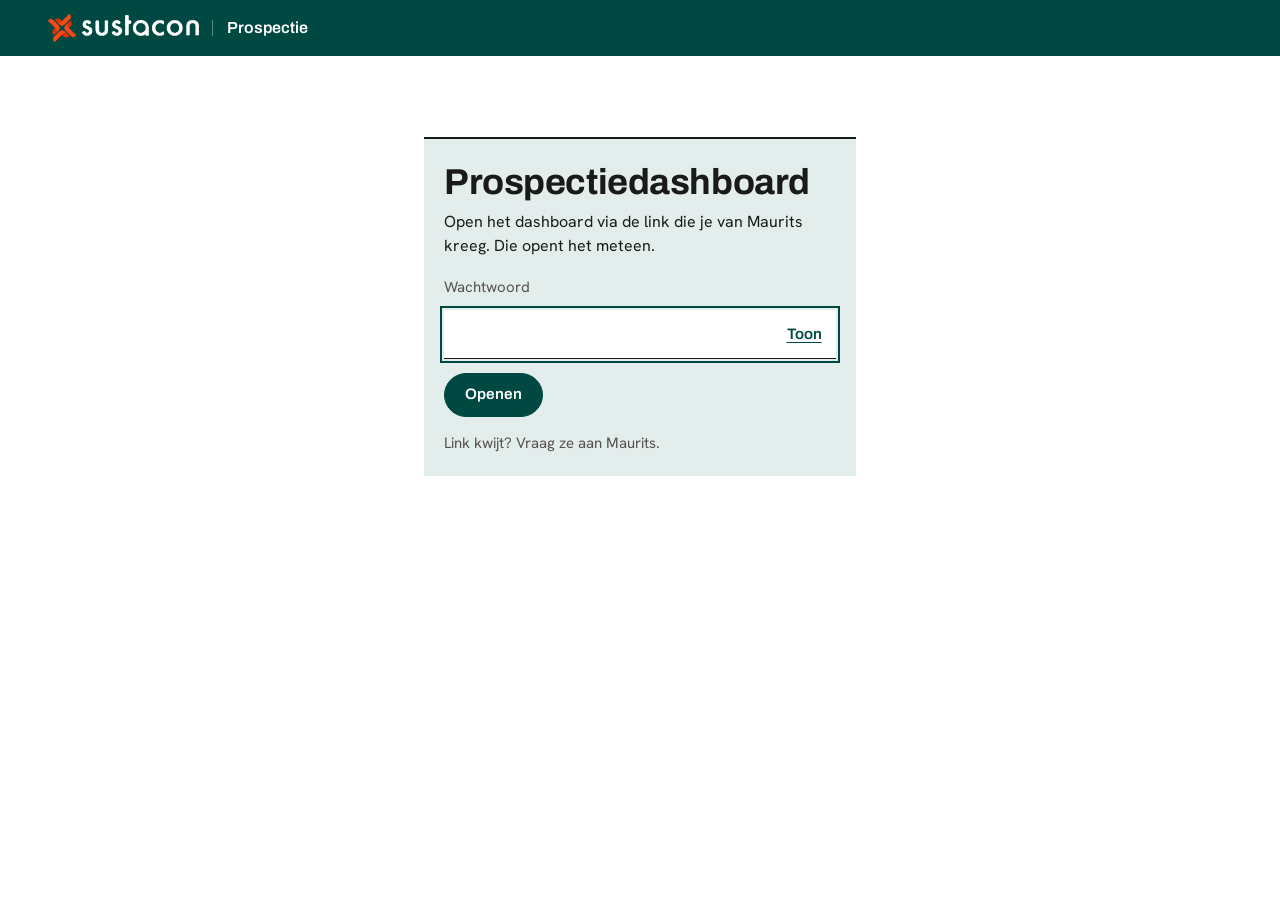
